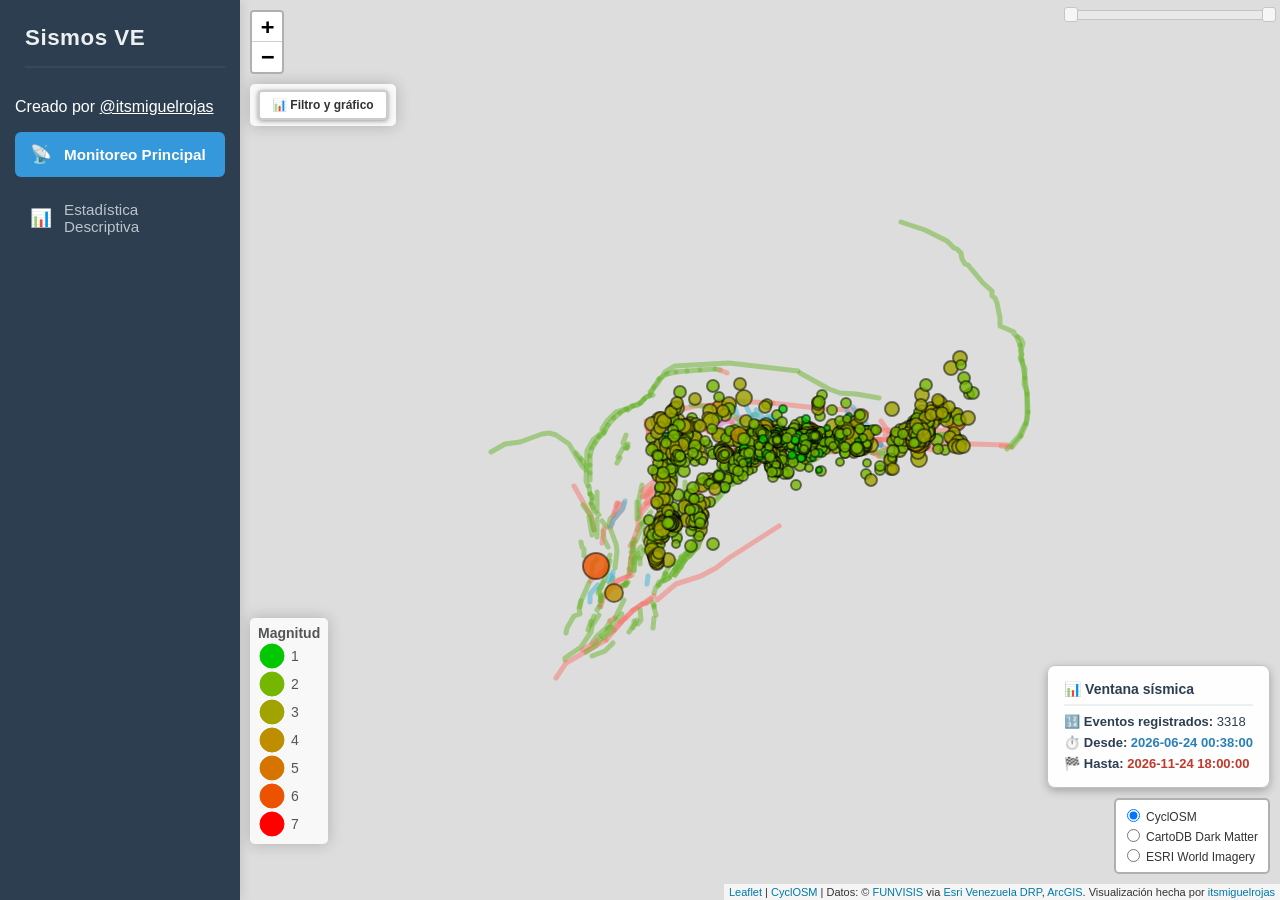
==== index.html @ 4135b4d7 "data: actualización automática de registros [skip ci]" ====
<!DOCTYPE html>
<html lang="en">
<head>
<meta charset="utf-8"/>
<style>body{background-color:white;}</style>
<script src="index_files/htmlwidgets-1.6.4/htmlwidgets.js"></script>
<script src="index_files/jquery-3.6.0/jquery-3.6.0.min.js"></script>
<link href="index_files/leaflet-1.3.1/leaflet.css" rel="stylesheet" />
<script src="index_files/leaflet-1.3.1/leaflet.js"></script>
<link href="index_files/leafletfix-1.0.0/leafletfix.css" rel="stylesheet" />
<script src="index_files/proj4-2.6.2/proj4.min.js"></script>
<script src="index_files/Proj4Leaflet-1.0.1/proj4leaflet.js"></script>
<link href="index_files/rstudio_leaflet-1.3.1/rstudio_leaflet.css" rel="stylesheet" />
<script src="index_files/leaflet-binding-2.2.3/leaflet.js"></script>
<script src="index_files/leaflet-providers-3.0.0/leaflet-providers.js"></script>
<script src="index_files/leaflet-providers-plugin-2.2.3/leaflet-providers-plugin.js"></script>
<link href="index_files/lfx-timeslider-1.0.0/jquery-ui.css" rel="stylesheet" />
<script src="index_files/lfx-timeslider-1.0.0/jquery-ui.min.js"></script>
<script src="index_files/lfx-timeslider-1.0.0/leaflet.SliderControl.min.js"></script>
<script src="index_files/lfx-timeslider-1.0.0/leaflet.SliderControl-bindings.js"></script>
  <title>Monitoreo Sísmico Venezuela - Mapa Interactivo</title>
  <meta name="viewport" content="width=device-width, initial-scale=0.9, maximum-scale=0.9, user-scalable=no, interactive-widget=resizes-content"/>
  <meta name="keywords" content="sismos, venezuela, funvisis, leaflet, rstats, mapa interactivo, sismicidad"/>
  <meta name="author" content="itsmiguelrojas"/>
  <meta property="og:type" content="website"/>
  <meta property="og:title" content="Monitoreo Sísmico Venezuela - Mapa Interactivo"/>
  <meta property="og:description" content="Visualización interactiva y filtrado temporal de eventos sísmicos."/>
  <meta property="og:url" content="https://itsmiguelrojas.github.io/seismic_monitor/"/>
  <meta property="og:image" content="https://raw.githubusercontent.com/itsmiguelrojas/seismic_monitor/main/main.png"/>
  <meta property="og:image:alt" content="Vista previa del mapa de monitoreo sísmico con controles y marcas circulares"/>
  <meta name="twitter:card" content="summary_large_image"/>
  <meta name="twitter:title" content="Monitoreo Sísmico Venezuela - Mapa Interactivo"/>
  <meta name="twitter:description" content="Visualización interactiva y filtrado temporal de eventos sísmicos."/>
  <meta name="twitter:image" content="https://raw.githubusercontent.com/itsmiguelrojas/seismic_monitor/main/main.png"/>
  <link rel="stylesheet" href="css/estadisticas_estilos.css"/>
  <link rel="stylesheet" href="css/estadisticas_estilos.css"/>
  <style>
        body {
          display: block !important;
          margin: 0;
          padding: 0 0 0 240px !important;
          background-color: #f8f9fa !important;
          height: 100% !important;
          width: 100% !important;
          overflow: hidden !important;
        }
        /* Apuntamos directamente al ID del contenedor del mapa */
        #mapa-dashboard {
          width: calc(100vw - 240px) !important;
          height: 100vh !important;
        }
        /* Ajuste responsivo directo para el mapa en dispositivos móviles */
        @media (max-width: 768px) {
          body {
            padding: 0 !important;
            overflow-y: auto !important;
          }
        
          #mapa-dashboard {
            position: relative !important;
            width: 100vw !important;
            height: calc(100vh - 120px) !important;
          }
        }
      </style>
</head>
<body>
<div id="htmlwidget_container">
  
<aside class="sidebar">
    <div class="sidebar-brand">
        <h2>Sismos VE</h2>
        <p class="made-by">Creado por <a href="https://github.com/itsmiguelrojas" target="_blank">@itsmiguelrojas</a></p>
    </div>
    <ul class="sidebar-links">
        <li>
            <a href="#" class="active">
                <span>📡</span> Monitoreo Principal
            </a>
        </li>
        <li>
            <a href="estadisticas/">
                <span>📊</span> Estadística Descriptiva
            </a>
        </li>
    </ul>
</aside>

  <div id="mapa-dashboard" style="width:100%;height:100%;" class="leaflet html-widget"></div>
</div>
<script type="application/json" data-for="mapa-dashboard">{"x":{"options":{"crs":{"crsClass":"L.CRS.EPSG3857","code":null,"proj4def":null,"projectedBounds":null,"options":{}}},"calls":[{"method":"addProviderTiles","args":["CyclOSM",null,"CyclOSM",{"errorTileUrl":"","noWrap":false,"detectRetina":false,"attribution":"<a href=\"https://github.com/cyclosm/cyclosm-cartocss-style/releases/\">CyclOSM<\/a> | Datos: &copy; <a href=\"http://www.funvisis.gob.ve/\">FUNVISIS<\/a> via <a href=\"https://drp-venezuela-disastersesriven.hub.arcgis.com/\">Esri Venezuela DRP<\/a>, <a href=\"https://hub.arcgis.com/datasets/37a384d4c1ef4f56a33a40f291a634e9_0/about\">ArcGIS<\/a>. Visualización hecha por <a href=\"https://github.com/itsmiguelrojas/\">itsmiguelrojas<\/a>"}]},{"method":"addProviderTiles","args":["CartoDB.DarkMatter",null,"CartoDB Dark Matter",{"errorTileUrl":"","noWrap":false,"detectRetina":false,"attribution":"<a href=\"https://carto.com/attribution/\">CARTO<\/a> | Datos: &copy; <a href=\"http://www.funvisis.gob.ve/\">FUNVISIS<\/a> via <a href=\"https://drp-venezuela-disastersesriven.hub.arcgis.com/\">Esri Venezuela DRP<\/a>, <a href=\"https://hub.arcgis.com/datasets/37a384d4c1ef4f56a33a40f291a634e9_0/about\">ArcGIS<\/a>. Visualización hecha por <a href=\"https://github.com/itsmiguelrojas/\">itsmiguelrojas<\/a>"}]},{"method":"addProviderTiles","args":["Esri.WorldImagery",null,"ESRI World Imagery",{"errorTileUrl":"","noWrap":false,"detectRetina":false,"attribution":"Tiles © Esri — Source: Esri, i-cubed, USDA, USGS, AEX, GeoEye, Getmapping, Aerogrid, IGN, IGP, UPR-EGP, and the GIS User Community | Datos: &copy; <a href=\"http://www.funvisis.gob.ve/\">FUNVISIS<\/a> via <a href=\"https://drp-venezuela-disastersesriven.hub.arcgis.com/\">Esri Venezuela DRP<\/a>, <a href=\"https://hub.arcgis.com/datasets/37a384d4c1ef4f56a33a40f291a634e9_0/about\">ArcGIS<\/a>. Visualización hecha por <a href=\"https://github.com/itsmiguelrojas/\">itsmiguelrojas<\/a>"}]},{"method":"addPolylines","args":[[[[{"lng":[-63.978022202063,-64.3581750189619,-64.98739347482891,-65.7083729552476,-66.1671780789052,-66.77017909918609,-67.4518324253261],"lat":[12.2649053886728,12.3304489776382,12.4222100030892,12.4746448742616,12.6319494877787,12.920341280126,13.3267115317119]}]],[[{"lng":[-67.55670216767081,-68.2645729302965,-68.8937913861635,-69.62787958437529,-70.5848159850696,-71.4762087967985,-72.1447534060448,-72.9312764754289,-73.3900815990865,-73.71787878228,-73.84888672184471,-74.05862620743351],"lat":[13.3922551206773,13.4840161461283,13.5888858893724,13.6544294783378,13.7461905028894,13.7068643486108,13.6806469130246,13.6282120418523,13.3529289681974,12.9024217073959,12.7630366657096,12.527079745434]}]],[[{"lng":[-73.9122473414416,-74.23030498468729,-74.38933380631001,-74.4246735438489],"lat":[12.3723256353198,12.3016461593429,12.0896077296131,12.0365981233048]}]],[[{"lng":[-74.5837023663711,-74.8487504024091,-75.0254490928014],"lat":[11.9482487767597,11.8952391695521,11.7362103488286]}]],[[{"lng":[-75.06078883123951,-75.5555451648774,-75.7675835937079,-75.9299255159498,-76.1287115432031,-76.1684687479344],"lat":[11.7715500872667,11.6478610031828,11.4534924431218,11.2569151499143,11.0283112188877,10.9189789038534]}]],[[{"lng":[-76.0392578309841,-76.3076189667419,-76.56604080244099,-76.7051910212486,-76.80458403532489,-76.8244626381402,-76.8244626381402,-76.8542805419135,-76.8443412400562,-76.76482682879509],"lat":[10.8792216991222,10.7003142737848,10.4518317408422,10.1934099051431,9.97474527597376,9.626869728055571,9.239236976305451,8.96093653779104,8.67269679831861,8.45403216914934]}]],[[{"lng":[-76.8774722453478,-77.0265617651133,-77.1458333811056,-77.2253477923667,-77.324740806443,-77.50364822998181,-77.6030412440581,-77.81176657226941,-78.2006127270956,-78.4846948341992,-78.7958323786613,-79.11381504902531,-79.4915084998174,-79.76980893833181,-80.137563088166,-80.4357421285963,-80.753799771842,-81.0420395113144],"lat":[9.14647016256799,9.33531688886336,9.534102916116749,9.63349592929376,9.842221258404379,10.1105823941622,10.2596719139277,10.4087614345926,10.6542649929351,10.7354313104067,10.7219035903784,10.5876688590307,10.4286400374078,10.3491256270461,10.3292470242308,10.279550516743,10.0410072847585,9.911796366908851]}]],[[{"lng":[-76.3782627801032,-76.5350368385792,-76.60629777482239,-76.64905433728779,-76.64905433728779],"lat":[5.26648884618334,5.09546259901975,4.88167979208879,4.65364479736957,4.45411417642816]}]],[[{"lng":[-74.43346859869681,-74.37865249361769,-74.3092187621361,-74.2580570638823,-74.1995865519777,-74.1593880759989,-74.1155351922952,-74.0351382394381,-74.0022485762108,-73.9839765411844],"lat":[6.81517238130039,6.8919149273321,6.95769425288751,7.0088559511413,7.05270883394559,7.11848816040032,7.17330426368085,7.23908359013564,7.30120850796629,7.33775257801909]}]],[[{"lng":[-74.6244113631938,-74.5832992848341,-74.5312239850988,-74.4764078809189,-74.4352958016599],"lat":[6.54200546008394,6.60778478474009,6.66808249960769,6.72838021537467,6.79141873558621]}]],[[{"lng":[-76.28808013678881,-76.33193302139181,-76.3620818783759,-76.39497154070401],"lat":[3.1531520609189,3.10655837187142,3.06818709885556,3.01885260536352]}]],[[{"lng":[-76.20859678541331,-76.23326403170969,-76.24148644774139,-76.23326403170969,-76.22778242192121],"lat":[3.58071767657958,3.52864237774361,3.47930788425151,3.43545499964858,3.41901016938385]}]],[[{"lng":[-76.20859678541331,-76.2058559800694,-76.21956000588951,-76.21681920144491,-76.23326403170969],"lat":[3.39434292128885,3.34774923314063,3.2984147378499,3.26278427017797,3.23811702298229]}]],[[{"lng":[-76.2250416165773,-76.2469680584291,-76.266153694937],"lat":[3.21344977578656,3.17781930811464,3.15041125557502]}]],[[{"lng":[-74.14933153672099,-74.1024819222029,-74.02141975971411,-73.98289211617821,-73.8040233158233,-73.4775629586636,-73.16572023060409,-73.0902694698601,-72.9450828252122,-72.8269651320352,-72.7667705379299,-72.65206008640379,-72.5714220450913,-72.4828337747588,-72.2965712575574,-72.11598747704041,-71.9651497858339,-71.6255901726483,-71.4982553179286,-71.3396452359389,-71.02689296144101,-70.8973241610811,-70.8414755407636,-70.57787005236101],"lat":[11.2638681863677,11.2718819363023,11.2848272238973,11.2882176572191,11.2715976138389,11.2277447301352,11.2374898162021,11.2425433738777,11.2362986776419,11.2272127011053,11.2169909779513,11.1942760366098,11.1840543125566,11.1874615551067,11.1670181078994,11.1340814434039,11.089051958681,10.9550152688396,10.9103363731252,10.8969327037813,10.8723593107337,10.8768272011145,10.8455519729453,10.8165106904161]}]],[[{"lng":[-71.6680351254207,-71.43347091774859,-71.2502874427113,-70.8615810443297,-70.5823379418425,-70.37011318427599,-70.1243792529002],"lat":[10.9572492135804,10.7807675727653,10.73162078667,10.7427905112731,10.8120428009346,10.8589556422891,10.8634235317706]}]],[[{"lng":[-75.9928777426137,-75.9149170612733,-75.8798956612557,-75.83261677064741,-75.7894490894039,-75.7421701978963,-75.68050208080631,-75.6352787939811,-75.5756662806743,-75.5324985976321,-75.4605524607275,-75.42355158993389,-75.38537418197291,-75.3567687621686,-75.33029801184379,-75.30265728490581,-75.27862398960541,-75.2591032773943,-75.2159355943522,-75.16865670374391,-75.13165583384961],"lat":[1.71437594379483,1.78746408300105,1.81654707159015,1.85971475373293,1.92138287172219,1.98716219727766,2.06938635399706,2.11666524370605,2.16805534188057,2.24822389481693,2.34689288359976,2.4085610006897,2.46032781317808,2.49770971503136,2.5203780364173,2.53939017571611,2.55552612123358,2.57300931502789,2.60795458203836,2.64906666039809,2.69428994632403]}]],[[{"lng":[-75.139878248982,-75.1131553980032,-75.092599359273,-75.05148728091319,-75.01654201390279,-74.9877635591409,-74.9693915986433,-74.9393283921915,-74.9115777393212,-74.8734205912872,-74.84220110579631,-74.81098162210409,-74.7820746919934,-74.7381361577574],"lat":[2.65934468021288,2.69223434164161,2.72101279730282,2.7477356482816,2.77445849926039,2.80529255780533,2.82931742915611,2.87325596339207,2.91025683328627,2.94725770407985,2.97732091143098,3.0062278406424,3.02357200014774,3.04901009763796]}]],[[{"lng":[-74.8075127903829,-74.7566365927045,-74.7046041186851,-74.6780097430552,-74.6294460998576,-74.60400800236739],"lat":[3.01894689118615,3.05594776108035,3.08947980015273,3.11029278958063,3.13226205714824,3.14035599693176]}]],[[{"lng":[-74.5784735470165,-74.542918023448,-74.51776899414379,-74.49695600381651,-74.4622676884031,-74.4345170346334,-74.3963598865994,-74.3790157288927],"lat":[3.15403861079329,3.18265647181875,3.20520387665761,3.21994641169761,3.24336102469158,3.26157239055345,3.28065096457038,3.28932304432311]}]],[[{"lng":[-74.3764141053267,-74.3139751361436,-74.284490066963,-74.2445985044174,-74.2099101881047,-74.18736278236641],"lat":[3.28065096457038,3.30146395489766,3.31707369719339,3.33701947936555,3.34829318178498,3.35523084522737]}]],[[{"lng":[-74.241996879952,-74.2194494742138,-74.18649557421131,-74.1422679708901,-74.0806962098621,-74.0468751017045,-74.00438191379421],"lat":[3.34655876637402,3.365637340391,3.38124708178742,3.39945844764929,3.43414676396202,3.46710066396452,3.49918735671122]}]],[[{"lng":[-73.88470722256019,-73.88210559989351,-73.88210559989351,-73.872566312885,-73.872566312885],"lat":[3.17485160112057,3.20173504583573,3.21647757997636,3.2407594011255,3.25376751985522]}]],[[{"lng":[-73.88644163887049,-73.90031696575529,-73.9089890446087,-73.9141922917408,-73.9228643705942,-73.93934132104511,-73.95668547875179,-73.9688263902257],"lat":[3.25983797514249,3.2754477183376,3.29626070686618,3.30579999387464,3.33181623133407,3.35349642891708,3.36737175490259,3.38991916064077]}]],[[{"lng":[-73.7948066713907,-73.8009734818407,-73.8225573242611,-73.83951605592119,-73.8441411648828,-73.83797435263421,-73.83951605592119,-73.8456828681698,-73.8503079762321,-73.8626415998299,-73.8780586291024],"lat":[2.81120241935622,2.84974499343673,2.87595394302008,2.90832970485206,2.94687227803325,2.97924803986518,3.02241572200802,3.07020851401177,3.11491789944154,3.14112684902489,3.1550021750104]}]],[[{"lng":[-73.85801649086829,-73.8672667087915,-73.8672667087915,-73.8857671437386,-73.8965590649489,-73.8888505503126,-73.90580928197269,-73.915059499896,-73.91968460885759,-73.9119760942214,-73.90272587629811,-73.89810076823581],"lat":[2.67707426396618,2.64624020542118,2.62003125493851,2.59228060206817,2.55836313694925,2.52444567183034,2.48898650522307,2.44427711889398,2.37952559612938,2.31631577485319,2.26389787478712,2.23768892520377]}]],[[{"lng":[-72.93888514103639,-72.92087850673769,-72.9046725364084,-72.89446877631291,-72.8824643531473,-72.8740612570214,-72.86745882396551,-72.8554544007999,-72.84645108365051,-72.8338464403609,-72.82364268026539,-72.81043781505311,-72.80083427688029,-72.78943007473811,-72.7780258725959,-72.76362056533679,-72.7528165851173,-72.74741459410821,-72.73961171900559,-72.7228055267536,-72.71020088256471,-72.6999971233685,-72.6849915941867,-72.6747878349905,-72.67118650795091],"lat":[4.58230881270157,4.59131213075028,4.60331655391587,4.61352031311202,4.62432429423086,4.63452805342695,4.64173070660689,4.65013380273285,4.65853689975819,4.67234198599391,4.69695105334847,4.71855901468683,4.74196763999464,4.75397206316023,4.76537626440313,4.78098201370904,4.79838842788371,4.81219351411943,4.83200081238761,4.85240833077989,4.86801408098512,4.88001850415071,4.8920229273163,4.90282690843515,4.91363088865461]}]],[[{"lng":[-72.6002937208785,-72.594291508846,-72.5816868646571,-72.572683548407,-72.5678817793206,-72.5552771351316,-72.53967138492639,-72.5258662977914,-72.5192638656349,-72.5072594433686,-72.49585524122639],"lat":[5.10803584967476,5.12424182090336,5.14044779303129,5.15965486937677,5.17646106162874,5.18546437877808,5.19086636888784,5.19566813797422,5.2100734461327,5.2262794173613,5.23468251258794]}]],[[{"lng":[-72.49502993698199,-72.4889526972092,-72.4872645752999,-72.4879398240636,-72.4889526972092,-72.4815249608083,-72.4747724731711,-72.471733852835,-72.4697081074432,-72.4663318627253,-72.4629556189067,-72.4548526328427,-72.4490286115811,-72.4462432106556,-72.4421917180733,-72.4388998810247,-72.4348483884423,-72.4325694227406,-72.4290243671808,-72.4242132190648,-72.421174599628,-72.41914885333691,-72.4161102339002,-72.41357805058649,-72.4115523042954,-72.4097797756161,-72.4077540302243,-72.4077540302243,-72.4077540302243,-72.4062347200563,-72.40218322657461,-72.3968656432348,-72.3915480589957,-72.38648369326781,-72.3806596720062,-72.3766081794239,-72.3712905951848,-72.3697712850167,-72.36926484889359,-72.3671441449862,-72.3645803100333,-72.3608769917797,-72.358170722201,-72.355606887248,-72.3537552281213,-72.3519035689945,-72.350194346292,-72.34734564028901,-72.3457788513129,-72.3460637223629,-72.3449242399616,-72.3410784870825,-72.33822978107951,-72.3332445457991,-72.3286866161943,-72.3281168749937,-72.326265215867],"lat":[5.23603301101468,5.24582411808865,5.25493997729814,5.26236771369906,5.26776970380882,5.27047069886373,5.27621031425463,5.27992418155577,5.28701429537347,5.29207866110136,5.29486406202687,5.29613015368369,5.30043486477723,5.30625888513947,5.30625888513947,5.30701853977382,5.30904428696431,5.3125893434235,5.3141086526922,5.31461508881534,5.31765370915139,5.32145198322252,5.32600991282726,5.33006140540959,5.33715151832797,5.34246910166775,5.34905277756366,5.35487679882527,5.35918150991881,5.36120725620998,5.36019438306437,5.35766219975079,5.3581686367732,5.35943472843002,5.36247334786674,5.36373943862424,5.36652484044907,5.3695634598858,5.37234886081131,5.37469113069119,5.37839444804541,5.38167045972398,5.38523134155321,5.38921952995742,5.39448963628774,5.39876269484256,5.40317818892231,5.40730881285145,5.41357596515871,5.41713684788726,5.41941581179032,5.41742171803793,5.41414570725863,5.41172430693126,5.41742171803793,5.42098260076648,5.42311913004386]}]],[[{"lng":[-72.3250993572495,-72.3207313410785,-72.3142742753375,-72.3112356550014,-72.30477858926039,-72.29965091755579,-72.2949030754166,-72.2903451458118,-72.2850275606734,-72.2810393731685,-72.2772410990974,-72.2753419620619,-72.2719235148583,-72.2673655852535,-72.2635673111824,-72.2603387774126,-72.2574900723089,-72.2571102436428,-72.2559707621409,-72.2548312788404,-72.2516027459699,-72.2512229191024,-72.2510330047693,-72.2462851617308,-72.2421070598929,-72.2377390437218,-72.23451051085139,-72.2314718914146,-72.2290030131785,-72.2278635307773,-72.22406525580691,-72.2234955146063,-72.2219762053376,-72.2172283622991],"lat":[5.42413200318947,5.42641096799184,5.42394208885634,5.42413200318947,5.4220429518208,5.42147321062021,5.41938416015091,5.41843459118348,5.41919424581783,5.4220429518208,5.42470174439006,5.42868993279421,5.43058906982975,5.43267812119836,5.4359066540689,5.43913518693938,5.44388302997788,5.45015018318446,5.45603750862415,5.46173491973082,5.46705250486923,5.46971129743849,5.47331965807581,5.47521879511135,5.47654819094629,5.47958681038307,5.48395482565473,5.4900320654275,5.49477990756674,5.49781852790278,5.50123697510634,5.50712429964676,5.51092257461715,5.51377128062018]}]],[[{"lng":[-72.67490913105151,-72.6728480845714,-72.6640886365813,-72.646569740601,-72.6352339858597,-72.61565404429869,-72.60792511864931,-72.6084403807189,-72.6058640721691,-72.60071145596891,-72.5986504103881],"lat":[4.911588262988,4.92704611158882,4.93992765163983,4.9517786702495,4.97445018243002,5.00845745025117,5.02597634533214,5.06101413639334,5.0821398632641,5.10171980482517,5.10893346840487]}]],[[{"lng":[-72.2177009812153,-72.21623369323029,-72.2110166693838,-72.2048214529477,-72.1996044291011,-72.19732198122441,-72.19243102097479,-72.187703093423,-72.18036665259891,-72.1762908531403,-72.17384537256579,-72.1681392533238,-72.1634113248727,-72.15525972415691,-72.14612993175091,-72.14172806779609,-72.1386304600277,-72.1350437559645,-72.12672912434959,-72.1200448116187,-72.1145017241752,-72.1127083716939,-72.1091216676308,-72.1039046437842,-72.1011330996128,-72.09738336375121,-72.0941227241843,-72.08972086022951,-72.0859711243679,-72.079286811637,-72.0711352118205,-72.06461393178751,-72.0592338761425,-72.0556471720793,-72.0509192436281,-72.0476586040613,-72.0440718999981,-72.040159132338,-72.0342899803982,-72.0305402436373,-72.0251601879922,-72.0215734839291,-72.0145631076013,-72.0086939556615,-72.00086842034131,-71.99336894771869,-71.9896192118571,-71.9834239963203,-71.977717876179,-71.9667947321911,-71.9561976518002,-71.9522848841401,-71.9479645356348,-71.9445408642694,-71.940505822086,-71.93708214982129,-71.9354020138918,-71.93134432857779,-71.9275764776723,-71.92322895795,-71.9180119341034,-71.9104762331916,-71.9032303657887,-71.8994625148831,-71.89772350663451,-71.89489761912979,-71.8920717307258,-71.88837633909669,-71.88468094656839,-71.88272456318801,-71.8813840778129,-71.8828513657979,-71.88415562198431,-71.8839925901859,-71.8831774302942,-71.8787755663393,-71.8745367341829,-71.870134870228,-71.86768938965351,-71.8673633260566,-71.85871659189721,-71.8550212002681,-71.85219531186409,-71.8502389275844,-71.84676091198649,-71.8432828963885,-71.84263076829529],"lat":[5.51397339065949,5.51804919101738,5.52310318306547,5.52636382263233,5.52929839860224,5.53435239065038,5.53793909471352,5.54201489507142,5.54772101521274,5.5521228791676,5.55685080671941,5.56043751078255,5.5648393747374,5.57103459117349,5.5759255514231,5.58244683055682,5.58750082260491,5.59027236677633,5.59500029522746,5.60103247896581,5.60690163090561,5.6129338146439,5.61733567859875,5.6219005752514,5.62597637470998,5.63103036675807,5.63706255139567,5.64570324660758,5.65271362293538,5.66037612735641,5.66738650278495,5.66950591886314,5.67276655932932,5.67863571126912,5.68434183141045,5.68792853457427,5.69624316708854,5.70227535082682,5.70749237557271,5.71173120772909,5.71499184819527,5.72102403193355,5.72754531196659,5.73162111232455,5.73863148775303,5.74401154429739,5.7498806962372,5.75591287997548,5.76341235169872,5.77237911230623,5.77841129604451,5.78297619179784,5.78900837643545,5.79610026821285,5.80490399612256,5.81272953234208,5.82003880015054,5.82670499693813,5.83511020287364,5.84438491203412,5.851920612946,5.86032581888151,5.87162937069894,5.87815065073198,5.88271554738463,5.88858469932444,5.89271484301565,5.89771449083116,5.90097513129734,5.90749641133038,5.91693415228934,5.92003176005773,5.92329239962459,5.93062884044866,5.93698708868322,5.9441604968095,5.95182300123059,5.95981156924859,5.96812620086354,5.97350625740791,5.99285272057665,6.00176513695158,6.00872116904674,6.01654670526631,6.02328536133041,6.03676267255935,6.04067544111876]}]],[[{"lng":[-73.7091386319423,-73.7042114434033,-73.6978350801248,-73.6917485521539,-73.68798070124831,-73.6839230159344,-73.68015516502879,-73.67232962880929,-73.666532936146,-73.6613159122995,-73.65696839167791,-73.65059202929871,-73.6453750045528,-73.6429114098336],"lat":[4.18137075315781,4.18629794259601,4.18919628937732,4.19412347881553,4.19818116412949,4.20078967560312,4.20484736091703,4.21093388888789,4.21528140861017,4.22165777188872,4.22716463104291,4.23209181958185,4.23556983607909,4.23788851314441]}]],[[{"lng":[-73.42685317603321,-73.4158484221669,-73.4052104936693,-73.3986076424287,-73.3887033637692,-73.37769860990289,-73.36852798198071,-73.35532227770091,-73.34468434920331,-73.32450896831421,-73.31130326403439,-73.303233111319,-73.2999316847994,-73.29773073438579,-73.291861532084,-73.280856779117,-73.27205297566429,-73.26618377426171,-73.2603145719599,-73.2485761682555,-73.2372045899198,-73.2328026881935,-73.231335387618,-73.2217979352265,-73.2122604819356,-73.2096927061534,-73.1972206517117,-73.1919628247246],"lat":[4.3079380077329,4.3119730840906,4.3189427615992,4.3281133904207,4.33398259092388,4.34205274363927,4.35085654709201,4.35562527328779,4.35709257386327,4.36112765022091,4.36736367699217,4.37213240408721,4.38240350721611,4.38863953398737,4.39304143481439,4.39304143481439,4.39010683366348,4.3945087362892,4.39964428785368,4.40367936421131,4.40954856561387,4.41761871832921,4.42312109526239,4.42642252088268,4.42972394740229,4.43779410011769,4.44329647705081,4.44965477924472]}]],[[{"lng":[-73.1580247093728,-73.15435645658521,-73.1488540805514,-73.1389498018918,-73.1286786987629,-73.118407595634,-73.1117130369271,-73.1038721510789,-73.0954122456786,-73.0923171587099,-73.0892220717412,-73.0838572551082,-73.0826192196013,-73.0797304721835,-73.0786987771268,-73.0774607416199,-73.07415931599959,-73.07044521217681,-73.0708578903793,-73.0687944993666,-73.06425503823939,-73.058064864302,-73.0529063863206,-73.04816058564241,-73.0469225510349,-73.04527183822471,-73.0401133602434,-73.0376372901288,-73.0376372901288,-73.03412952495761,-73.0277330123686,-73.02223063543541,-73.0185623844465,-73.0148941325581,-73.0075576296808,-73.00719080521149,-73.0123263567759,-73.0079244559489,-73.00902493115559,-73.00682397984269,-72.99875382802669,-72.9899500245739,-72.9829803479647,-72.976102377023,-72.9689492872798,-72.9637220291483,-72.9615210778354],"lat":[4.52698694778945,4.53579075124225,4.54349407768956,4.55156423130427,4.55890073328226,4.56843818567376,4.57467421334434,4.58148340503516,4.58973696998521,4.59592714392261,4.60149830010653,4.60975186505658,4.61532302213982,4.61986248326701,4.62398926529238,4.63017943922978,4.63719496957225,4.64359148306056,4.64771826508593,4.65617816868757,4.66319369992937,4.66938387386671,4.67536770825319,4.68011350803204,4.68382761275416,4.68774805612793,4.68981144714064,4.69414456871692,4.69950938714857,4.70404884737644,4.70187082337986,4.70810685015107,4.71507652676036,4.72241302963766,4.73195048292848,4.74222158605738,4.74772396299056,4.75506046496855,4.76166331710846,4.77193442113668,4.78440647467909,4.79467757780805,4.80494868093695,4.81329395335331,4.82237287470844,4.83310250887371,4.83943024311128]}]],[[{"lng":[-72.8945067043209,-72.87647325673539,-72.8733609990109,-72.865057939872,-72.85425395875311,-72.84570080804581,-72.8362473253537,-72.82364268026539,-72.8195911876831,-72.8146393631161,-72.8146393631161,-72.8132888655886],"lat":[4.73294059063579,4.7842665581552,4.79493715632475,4.81509458314855,4.83130055437715,4.84705635916367,4.864162662377,4.88937194985567,4.90827891703844,4.94114102503835,4.95734699626689,4.96319915191935]}]],[[{"lng":[-72.9620626360817,-72.9583943850927,-72.9543593078358,-72.9473896312265,-72.9374853525669,-72.92978202522031,-72.9257469488626,-72.9228123477116,-72.91767679614721,-72.91657632094039,-72.9125412445827,-72.9070388676496,-72.9024535536885,-72.9008028408784,-72.89640094005129,-72.88952296910971,-72.88209475966541,-72.87906845284679],"lat":[4.84495601770612,4.85265934505276,4.86293044818171,4.86916647495292,4.87723662766825,4.88053805418792,4.88677408095913,4.89301010773033,4.89777883482543,4.90291438638985,4.91025088926716,4.91758739124515,4.92308976817833,4.92776678780706,4.93299404593853,4.93932177927672,4.94537439381327,4.9481255818302]}]],[[{"lng":[-72.8655876297653,-72.8634554586025,-72.8613920666905,-72.85912233702619,-72.8572652846651,-72.8539638590448,-72.8477736851074,-72.8467419891514,-72.8428215457777,-72.8362186936378,-72.8366313718403,-72.8337426244225,-72.82817146823859,-72.8256953981241,-72.8223939716045,-72.8195052241867,-72.816410137218,-72.8137277293512,-72.80877558912211,-72.80671219810939,-72.80279175473569,-72.7984586331593,-72.7937128333805,-72.7895860495565,-72.7858719457337,-72.78091980730321,-72.77390427696081,-72.7741106156124,-72.7730789196564,-72.7712218681946,-72.7673014248209,-72.76544437156051,-72.761523929086,-72.7582225025664,-72.7580161639148,-72.75368304233849,-72.75182598997741],"lat":[4.98499150665276,4.99042510433515,4.99393286860703,4.99826599108269,5.00156741670298,5.0048688432226,5.00755125108941,5.0116780340141,5.01436044278023,5.018280886154,5.0215823117743,5.02509007694556,5.02818516391426,5.03189926863638,5.03643872886431,5.04200988594755,5.0471683639289,5.05129514685359,5.0570726416891,5.06223112056983,5.06656424214611,5.07131004192496,5.07626218125472,5.08080164238191,5.08534110260985,5.0898805637371,5.09627707722541,5.0995785028457,5.10659403318812,5.11133983296696,5.11670465139861,5.12021241567049,5.12392652039267,5.12722794601297,5.1299103547791,5.13527517231142,5.13981463343862]}]],[[{"lng":[-72.7515279438595,-72.74969381881461,-72.7423573159373,-72.7364881154342,-72.7295184370262,-72.7188805094279,-72.708609406299,-72.70237337862849,-72.6983383022708,-72.69393640144381,-72.6869667239351,-72.67852974585109,-72.66935911792891,-72.6609221398448,-72.6517515119227,-72.6447818353134,-72.6408843183565,-72.6363448572293,-72.62994834374101,-72.6239645102539,-72.6192187095758,-72.6153135510795,-72.6116452991911,-72.60614292315729,-72.6006405462242,-72.58890214162049,-72.5841334154247,-72.5738623122958,-72.5690935861001,-72.5621239076921,-72.55625470628959,-72.5481845535742,-72.5415817023336,-72.53534567466311,-72.53277789888089,-72.5294764732606,-72.52397409632739,-72.5170044188188,-72.50966791594151,-72.5026982393322,-72.4942612612481,-72.48765840910821,-72.4821560330744,-72.4733522296216,-72.46418160169949,-72.4601465253418,-72.45501097377741,-72.4476744709001,-72.44327257007301,-72.435936068095,-72.4322678162067,-72.4216298877091,-72.409524658636,-72.4018213321887,-72.39411800394269,-72.38494737602051,-72.3776108740425],"lat":[5.14226777623691,5.14850380300817,5.15914173060645,5.17124695967948,5.17895028792549,5.18665361527218,5.1921559922053,5.20132662012747,5.20866312210546,5.21379867366988,5.22040152580979,5.22296930159206,5.22663755258105,5.2273712033184,5.23470770619571,5.24241103264308,5.24779877659233,5.25336993367557,5.26141715997403,5.26802001211394,5.27379750694945,5.27909354523098,5.28606322184027,5.29450019992436,5.30330400337709,5.31137415609248,5.31504240708148,5.32237890905947,5.33008223730548,5.33961968969697,5.34658936720558,5.35282539397679,5.3557599951277,5.36236284726766,5.36786522420078,5.37483490081007,5.37886997716777,5.38620648004508,5.39794488285008,5.41005011192317,5.41885391537596,5.42949184387356,5.43976294700246,5.45113452623747,5.46397340514858,5.47277720770199,5.48268148636157,5.49845496642359,5.50542464303288,5.51386162111697,5.52046447325688,5.52633367465938,5.52926827581035,5.53000192564838,5.53220287696126,5.53733842762637,5.54247398009016]}]],[[{"lng":[-71.8360955460726,-71.83080884185451,-71.8236562422417,-71.8183695371244,-71.8155706940323,-71.8155706940323,-71.8171256065614,-71.8152597111667,-71.8112169366123,-71.8112169366123,-71.8093510412176,-71.8102839889149,-71.8087290763857,-71.8040643369995,-71.801265493008,-71.8000215633444,-71.79815566705039,-71.7938019096304,-71.7910030674376,-71.7863383280514,-71.78416144889169,-71.78540538035401,-71.78696029288319,-71.7847834137235],"lat":[6.05315699689794,6.06030959741003,6.06870612668644,6.07803560635818,6.08394427630736,6.09171884075192,6.10229225008732,6.11286565942271,6.1231280849932,6.13214658090004,6.14023212910951,6.14614079905868,6.14893964305014,6.15204946900786,6.15795813805767,6.16790958166189,6.17723906133364,6.1893673831982,6.19776391337393,6.20367258332311,6.21113616580146,6.22046564367457,6.23135003587549,6.2406795137486]}]],[[{"lng":[-71.76177070055731,-71.7564839963393,-71.7571059620705,-71.7592828403308,-71.7564839963393,-71.7508863092557,-71.7508863092557,-71.75275220465051,-71.7536851532472,-71.74995336065901,-71.74591058700391,-71.74248977908,-71.7400019179541,-71.7406238827859,-71.7390689702567,-71.7384470054249,-71.7406238827859,-71.7387579873912,-71.7403128999204,-71.7400019179541,-71.7319163697446,-71.7294285086188,-71.7266296646273,-71.7182331353509,-71.712635447368,-71.710147586242],"lat":[6.25094194111773,6.26027141899084,6.26866795006589,6.27613153344356,6.2820402015941,6.29136968126585,6.30038817717269,6.30629684712187,6.31065060274318,6.31873615095265,6.33179742141391,6.34392574327848,6.35512111744566,6.36693845734396,6.37844481437673,6.38621937882135,6.39243903073674,6.39896966641703,6.40487833636615,6.41171995401271,6.42633613700315,6.43753151117033,6.44717197190903,6.45556850298408,6.46272110259684,6.46925173827714]}]],[[{"lng":[-72.4524938352223,-72.4368765260308,-72.42293250083419,-72.40731519344141,-72.38890908028981,-72.377196098621,-72.3677141622787,-72.35878998457009,-72.3440093191747,-72.3343879411505,-72.32643984712119,-72.3205833558372,-72.31681846999631,-72.30761541342051,-72.3025955641339,-72.2896276199187,-72.2816795258894,-72.28209784733779,-72.2749863944065,-72.26954822367161,-72.2662016583798,-72.2574169223531,-72.2498871488728,-72.2423573753925,-72.2381741681033,-72.23399095991481,-72.22687950698359,-72.2180947709569,-72.2126566011212,-72.210564998376,-72.2055451490893,-72.19885201670721,-72.18797567703579,-72.1812825446537,-72.1699878844333,-72.1578565822155,-72.14949016673781,-72.14949016673781,-72.1486535256396,-72.1419603941569,-72.129829091939],"lat":[5.47289676267553,5.48014765638931,5.4873985492037,5.49576496378211,5.50747794455157,5.51919092622029,5.52923062389425,5.53648151760802,5.54624233461612,5.55293546699824,5.56464844776769,5.57845303308108,5.58472784491414,5.60020571332308,5.61693854337915,5.62865152414855,5.64203778801357,5.65626069387599,5.66588207100085,5.67675841067216,5.68554314669893,5.6939095621766,5.70436758129887,5.71315231732564,5.72319201499954,5.73406835377153,5.74327141124667,5.75833095820718,5.77046226042501,5.78217524119447,5.79388822196393,5.8035095999881,5.81020273237027,5.81354929766201,5.81731418530148,5.82526227933079,5.83655693955114,5.85203480796008,5.86040122343775,5.87002259966329,5.8813172598837]}]],[[{"lng":[-72.12957345065421,-72.12674978627361,-72.1289459702803,-72.1258085648134,-72.118906271707,-72.11043527676659,-72.1054154283793,-72.1022780220131,-72.1076116123859,-72.112317719687,-72.1138864233197,-72.1132589420465,-72.114200164406,-72.10572916766689,-72.0938070270726,-72.0884734366997,-72.0891009179729,-72.0900421403325,-72.0903558814188,-72.0865909937793,-72.08753221523951,-72.08627725269299,-72.08627725269299,-72.0793749613853,-72.0783988786053,-72.0800721617009,-72.0811876843641,-72.0817454447964,-72.077841118173,-72.077841118173,-72.0780502779979,-72.0783640190842,-72.0767953163507,-72.0724029483374,-72.07020676433071,-72.0682458861387,-72.0656575257742,-72.0665987481337,-72.0647163043139,-72.06589283068961,-72.0675399686946,-72.06589283068961,-72.0621279448487,-72.0601670657574],"lat":[5.88145670066626,5.88930021523282,5.89714372890001,5.90467350327958,5.91251701694682,5.91816434660734,5.92757656390734,5.93761626158124,5.94828344142775,5.95769565782837,5.96742161621466,5.97589261115513,5.98028497916852,5.98593230882904,5.9947170448558,6.00475674342903,6.02044377166277,6.03048347023599,6.03958194644974,6.04930790393666,6.0602888239701,6.07064226183098,6.07785829512426,6.08413310695738,6.09577636778522,6.12199113508285,6.13983948690287,6.15266799123486,6.16995858172322,6.18557589001534,6.19296622271304,6.20237844001304,6.21053569476658,6.21900668970699,6.22685020427355,6.23045822136987,6.2339878022953,6.23892921631034,6.2441059361401,6.24928265507054,6.25445937400093,6.26034201037555,6.26669525568155,6.27171510586749]}]],[[{"lng":[-72.05732016019719,-72.0482912330539,-72.0377574838208,-72.0336192246475,-72.0332430202491,-72.0279761460822,-72.01668998625379,-72.0091658803011,-71.997503515175,-71.9880983818348,-71.9817028908757,-71.9749311964175,-71.9692881160537,-71.96214021539861,-71.95198267056379,-71.9470920016945,-71.9478444131891,-71.9474682069921,-71.9418251266283,-71.93881548514651,-71.93693445775899,-71.9376868692536,-71.9358058418661,-71.9312913782944,-71.92414347674,-71.9282817359133,-71.9290341474079,-71.9275293253181,-71.92414347674,-71.92414347674,-71.9264007094251,-71.9275293253181,-71.9248958882346,-71.9230148608471,-71.9226386564488,-71.91925280787071,-71.9230148608471,-71.9290341474079,-71.9354296365684,-71.94069651073529,-71.9425775381229,-71.9437061540157,-71.9429537434205,-71.94220133282521,-71.9358058418661,-71.9346772259732,-71.92376727234171,-71.91624316638899,-71.9113524966204,-71.9087190586376,-71.9087190586376,-71.9102238807275,-71.9113524966204,-71.9136097284062,-71.91511454959679],"lat":[6.29596670529924,6.30198599006144,6.30988630221111,6.32117246114024,6.32944897768823,6.33923031722543,6.34863544966629,6.35390232383321,6.35916919800013,6.36293125187581,6.36744571544745,6.37722705408532,6.39001803510428,6.40055178433744,6.40581865760504,6.41221414766483,6.42049066511214,6.42801477196423,6.43553887791694,6.44231057417369,6.45171570661461,6.45961601876428,6.46525909822884,6.47278320508087,6.479931105736,6.49084106026675,6.49761275562423,6.50588927307155,6.51153235343543,6.51905645938814,6.52658056624017,6.53297605630001,6.53824292956762,6.5442622161284,6.55366734767,6.56232007131428,6.56984417726704,6.578496900012,6.58451618477415,6.59128788013163,6.60144542406709,6.61273158389554,6.61875086865768,6.62364153842628,6.62777979580096,6.63267046556956,6.6371849291412,6.643956625398,6.65148073135072,6.65862863290511,6.66652894415552,6.67104340772715,6.67518166690047,6.67931992517447,6.6819533622579]}]],[[{"lng":[-72.73693107021271,-72.7316641960458,-72.7267735271765,-72.7241400891937,-72.7230114733008,-72.7222590627055,-72.7203780362174,-72.7162397779434,-72.7121015187701,-72.7090918772882,-72.7075870551984,-72.70683464460311,-72.70984428698419,-72.71022049228181,-72.71022049228181,-72.70984428698419,-72.7090918772882,-72.7083394657937,-72.70946808168659,-72.7075870551984,-72.7087156710913,-72.70796326139541,-72.70946808168659,-72.7083394657937,-72.70683464460311,-72.7045774128173,-72.70269638632909,-72.6955484847747,-72.69178643179831,-72.6940436635842,-72.6932912529889,-72.69441986888179,-72.6940436635842,-72.69178643179831,-72.69178643179831,-72.6940436635842,-72.6974295121622,-72.69479607417949,-72.6899054053102,-72.6887767894173,-72.6955484847747,-72.6970533059653,-72.7015677704362,-72.7053298234126,-72.7057060287102,-72.7042012066203,-72.7049536181149,-72.70344879692441,-72.7015677704362,-72.69818192185819,-72.6970533059653,-72.6929150476913,-72.68651955673209,-72.6853909408392,-72.6868957629291,-72.68651955673209,-72.6838861196487,-72.67598580839829,-72.67485719160609,-72.67636201369599],"lat":[6.56287789559843,6.56814476976535,6.57303543863463,6.57717369780795,6.58356918786779,6.59034088412454,6.59598396358911,6.60125083775603,6.60877494460806,6.61479423026958,6.62269454241925,6.62946623687736,6.63811895962232,6.64714788676559,6.65768163599876,6.66482953665383,6.66972020642243,6.67686810797687,6.68213498214374,6.69041149869179,6.69944042673433,6.70583591679417,6.71072658566345,6.71712207662256,6.72765582585572,6.73781336889192,6.74684229693452,6.75737604616762,6.76565256271567,6.77242425897242,6.78182939231266,6.79010590886065,6.79763001481336,6.80778755874888,6.81869751327969,6.82584541393476,6.83374572608443,6.84352706382299,6.8510511697757,6.86196112520582,6.86910902586089,6.87813795300417,6.88453344396333,6.89055272872548,6.90221509385157,6.90785817421539,6.91538228016816,6.92102535963267,6.92553982410362,6.93532116184218,6.94585491107534,6.95676486470677,6.96692240864229,6.98121821085181,6.99024713799508,7.00078088722819,7.00680017288971,7.01056222586607,7.02260079628979,7.03275834022526]}]],[[{"lng":[-73.8503600146029,-73.8462217563289,-73.8420834980549,-73.84020247066751,-73.8386976503762,-73.83493559739991,-73.8315497488218,-73.8262828737556,-73.8217684110833,-73.8191349731005,-73.81574912632109,-73.8138680989336,-73.812363277743,-73.8101060459572,-73.8074726079744,-73.8025819391052,-73.7939292172595,-73.7909195739791,-73.79280060136659,-73.7909195739791,-73.78790993159809,-73.7822668521335,-73.775118950579,-73.767971049924,-73.7668894595809,-73.766042997886,-73.7637152268762,-73.75736676326549,-73.74805568102479,-73.74191883238809,-73.74001429222579,-73.73557036697881,-73.7311264417319,-73.7271057473324,-73.7254128230433,-73.7220269753646,-73.71948758938071,-73.7175830501176,-73.7135623557181,-73.71081135386081,-73.7063674286139,-73.70234673511369,-73.69747957812,-73.6900730360417,-73.6828781089375,-73.67928064628479,-73.67483672103781,-73.67018117991751,-73.6646791771023,-73.65917717428719,-73.6549448640142,-73.6518411696342,-73.6535340939233,-73.65409840231941],"lat":[3.78257131291582,3.78896680297561,3.79686711512534,3.8062722475662,3.81981563918043,3.83034938841359,3.84088313674744,3.85931719813021,3.88000849039958,3.8958091137996,3.91913384405171,3.93154861887371,3.94396339459502,3.9556257597211,3.96427848156674,3.97293120431169,3.97970289966912,3.99023664890228,3.9985131663496,4.00716588819523,4.01581861094019,4.02447133278582,4.03124302904263,4.03650990320949,4.04292890604421,4.0469496013431,4.04948898732692,4.0507586798692,4.05118191071665,4.05435614342133,4.05922329861636,4.06345560888929,4.06451368735685,4.06451368735685,4.06726468831476,4.0681111500096,4.06959245842529,4.07361315282481,4.07699900140284,4.08101969490303,4.08461715755584,4.08419392670839,4.08101969490303,4.08038484908155,4.08186615659787,4.08440554258175,4.08842623698132,4.091600469686,4.09498631736471,4.09964185758571,4.1081064781315,4.11861671369041,4.12764564173301,4.12990287441818]}]],[[{"lng":[-73.69707398207861,-73.692788768287,-73.6894558241269,-73.6870751495985,-73.6878687077746,-73.6864403028777,-73.68628159232161,-73.68405962924849,-73.68088539744311,-73.6775524532831,-73.67342595094691,-73.6712039878737,-73.6704104296975,-73.6686646018898,-73.66691877408211,-73.6635858299221,-73.66072902102751,-73.6575547892221,-73.65580896141439,-73.65596767286981,-73.6523173048997,-73.6473972452866,-73.6429533200396,-73.6410487798772,-73.6393029529689,-73.636763566985,-73.63216093028269,-73.6285105623126,-73.624542772331,-73.6183530192764,-73.6156549209378,-73.61311553495391,-73.6067670713433,-73.60121216411009,-73.59660952740769,-73.5923243127168,-73.5920068898061,-73.5912133316299,-73.5902610619984,-73.5862932720169,-73.5828016164014,-73.5802093259995,-73.5808441727203,-73.58126740356779,-73.5789396325579,-73.5787280175839,-73.58126740356779,-73.5838067895517,-73.5846532521458,-73.5850764829933,-73.5850764829933,-73.5861345596622,-73.5848648671199,-73.57915124933071,-73.5740724773629,-73.5689937053951,-73.5607407007227,-73.5569316221965,-73.55312254277111,-73.5512180044074,-73.546562463287,-73.54127207634519,-73.5311145324097,-73.5249776828737],"lat":[4.08183088788519,4.08421156241371,4.08579867786676,4.08833806385064,4.09262327764219,4.09436910634923,4.09722591524383,4.09976530122771,4.10024143559383,4.10278082067839,4.10532020666227,4.10738345828003,4.11087511389542,4.11389063514474,4.11611259731853,4.11912811766854,4.12277848473934,4.12690498797485,4.13245989430874,4.13722124336573,4.1426174382442,4.14563295859421,4.14848976838817,4.15245755836969,4.15690148361665,4.16436093011288,4.17134424134372,4.17547074278059,4.17816884021983,4.18007338038223,4.18166049583527,4.18515215234999,4.18832638415535,4.19086577013923,4.19451613721003,4.19816650428078,4.20276914098309,4.20610208514319,4.21006987602402,4.21451380127098,4.2203861314149,4.22710492325365,4.23049077093236,4.23429985035784,4.23916700555293,4.24763162609872,4.25228716721904,4.25588462987184,4.26265632612859,4.26773509719703,4.27196740657058,4.27725779531107,4.2827597972269,4.28741533834722,4.2899547243311,4.29312895703578,4.29397541783129,4.29672641968858,4.30222842340305,4.30603750192921,4.30773042531894,4.30667234775069,4.31302081316005,4.31682989168621]}]],[[{"lng":[-73.524046596773,-73.5225417755825,-73.5225417755825,-73.524046596773,-73.5217893649872,-73.5180273120108,-73.50862217867061,-73.5037315098013,-73.50109807271789,-73.49733601884211,-73.49420881258661,-73.49061134903449,-73.488283578924,-73.48743711722911,-73.4859558088135,-73.4823583452614,-73.480242190125,-73.4768563424462,-73.47410534058891,-73.47304726392009,-73.4700846470888,-73.46669879941,-73.46162002744229,-73.4607735648481,-73.45992710315321,-73.4548483311855,-73.45400186859131,-73.45569479288039,-73.4546367162114,-73.4514624826074,-73.4474417891072,-73.4478650199547,-73.4480766349287,-73.4457488648182,-73.4465953274124,-73.4425746330128,-73.4398236311556,-73.4364377825776,-73.4366493993502,-73.4349564750613,-73.4317822432559,-73.4296660881194,-73.4298777030935,-73.4273383171096,-73.426068623668,-73.426068623668,-73.4231060068367,-73.4205666217521,-73.4176040049209,-73.415064618937,-73.4144297722162,-73.415064618937,-73.415276233911,-73.41337169464791,-73.4087161544269,-73.4034257665858,-73.39898184133889,-73.396442455355,-73.3930566076763,-73.3896707599976,-73.38691975814029,-73.3848036030038,-73.38226421701999,-73.3812061403511,-73.3805712936303,-73.3769738300782,-73.3725299048312,-73.3708369814415,-73.3680859786849,-73.366816287042,-73.36470013190549,-73.3631835538779,-73.36223128424631,-73.3600093220725,-73.3571525122786,-73.355882818837,-73.3538195681185,-73.3523911641209,-73.3504866239585],"lat":[4.32050345317185,4.32652273793406,4.33254202269626,4.34006612864897,4.34646161960808,4.35059987788213,4.35360952116253,4.3607574218176,4.36865773396732,4.37731045581296,4.37947363559988,4.38264786920382,4.38603371688259,4.38920794868795,4.39386348980827,4.39873064590262,4.4019048786073,4.40423264871782,4.4080417281433,4.41100434497457,4.41185080666946,4.41100434497457,4.4133321150851,4.41841088705286,4.42158511885822,4.42497096743625,4.43174266279368,4.43660981888809,4.44338151514484,4.44930674880749,4.45375067405439,4.45882944602215,4.46306175629508,4.46708244979527,4.46983345165251,4.47343091520463,4.4757586853151,4.48020261056206,4.48464653580902,4.48930207692933,4.49205307788731,4.49459246387119,4.49692023488097,4.50072931340713,4.50475000780665,4.50792423961201,4.51046362559589,4.51469593586882,4.51956309196316,4.52294893964188,4.52887417420385,4.53458779199303,4.53783256302239,4.54185325742196,4.54629718266887,4.54989464622099,4.55328049389971,4.55730118829922,4.56026380513055,4.56132188269879,4.56576580794575,4.5693632705985,4.57380719674478,4.57846273696578,4.58184858464449,4.58904351174874,4.59454551456389,4.59771974726857,4.5994126706583,4.6025869042623,4.6057611360676,4.60854740663757,4.61029323444524,4.61299133188453,4.6147371596922,4.61727654567608,4.6196572202046,4.62203789383381,4.62457727981769]}]],[[{"lng":[-73.4376519599699,-73.4396270375577,-73.436241189879,-73.436241189879,-73.4314445721093,-73.43088026371321,-73.4314445721093,-73.43088026371321,-73.42890518612541,-73.42467287585249,-73.42213349076791,-73.42044056737829,-73.4156439487092,-73.4114116393357,-73.4094365608486,-73.4057685589718,-73.4043577888808,-73.40181840289689,-73.4005487103547,-73.3977977093967,-73.3931421682764,-73.3922957056822,-73.3899679355717,-73.38700531874041,-73.384889163604,-73.3815033159253,-73.3785406990939,-73.3764950831815],"lat":[4.48578168257865,4.49396414892635,4.49960722929023,4.50383953866384,4.50920046393031,4.51625431438515,4.52161523965162,4.52641185832067,4.53205493778518,4.53741586305171,4.54390540511042,4.54898417707818,4.55349864064982,4.55942387521173,4.56788849395889,4.57437803601761,4.577834422021,4.58143188557312,4.58883842765135,4.59539850803475,4.60195858841814,4.60746059123335,4.61169290060695,4.61677167257466,4.62333175295811,4.63221960435129,4.64068422309845,4.64258876326085]}]],[[{"lng":[-73.3998825132674,-73.3998825132674,-73.4013873353572,-73.39875389737441,-73.3980955378787,-73.3961204602909,-73.3978133836807,-73.39555615189489,-73.3964026135897,-73.3941453818039,-73.3947096902,-73.39386322760581,-73.3927346117129,-73.3920997658914,-73.3920997658914,-73.3897719948816,-73.38617453222879,-73.3801317337924,-73.3759934764178,-73.3688455748634,-73.36056905831541,-73.36056905831541,-73.3594404424225,-73.35266874616561,-73.34702566580179,-73.3461792041069,-73.34258174055491,-73.3411004321392,-73.3379262003338,-73.33454035175581,-73.33284742836609,-73.3290383489406,-73.3250176554404,-73.3203621143201,-73.3173994965895,-73.3129555722418,-73.31274395636849,-73.31337880308929,-73.31147426292689,-73.3102045703846,-73.3089348778423,-73.3063954918584,-73.3034328750271,-73.3004702581958,-73.2977192563386,-73.296449562897,-73.29327533109161,-73.2915824068026,-73.2869268656823,-73.282694557208,-73.2816364787404,-73.2782506310617,-73.2716905506783,-73.268710299041,-73.26902772285111,-73.26759931795409,-73.2655360672357,-73.26172698781021,-73.2580766207394,-73.2544262536686,-73.2510933104079,-73.24871263498009,-73.2456971146301,-73.2445861326439,-73.2431577286462,-73.2396660730308],"lat":[4.59315956396273,4.60294090170129,4.60858398206517,4.61422706242905,4.61930583439681,4.62466675966328,4.63002768492976,4.63538861109555,4.64018522886528,4.64554615503107,4.65260000368727,4.65796092985306,4.66127624010642,4.66614339620082,4.66995247472698,4.67481963082133,4.67778224765266,4.69031458814777,4.69633387290997,4.70762003183904,4.71175829101236,4.71890619166749,4.72229204024552,4.72417306583435,4.72943994090059,4.73174419913551,4.73470681506751,4.73893912534044,4.74190174217171,4.74274820386654,4.7478269758343,4.75078959266563,4.75184767023381,4.75227090108126,4.75502190293849,4.75840775061727,4.76285167586423,4.76687237026374,4.77343244974782,4.77808799086813,4.78295514786186,4.78549453294636,4.78993845909264,4.7937475376188,4.7986146937132,4.80178892641788,4.80453992827512,4.80877223764872,4.81533231803212,4.82337370683115,4.83120347975682,4.83776356014022,4.8439004087769,4.84820325827377,4.85217104825534,4.85709110786837,4.86090018729385,4.86359828473309,4.86708994034854,4.86931190342165,4.87137515414008,4.87550165557701,4.87946944735717,4.88375466024939,4.88692889295407,4.89045581818152]}]],[[{"lng":[-73.2131435981985,-73.20778267203259,-73.2018574392694,-73.1979072831945,-73.19621435890549,-73.1925463570287,-73.18831404675581,-73.1840817373823,-73.1826709672912,-73.1767457327293,-73.17477065604091,-73.1742063476448,-73.169127575677,-73.1714259550437,-73.17079110922229,-73.1666646068861,-73.16841043379451,-73.16841043379451,-73.1661884716206,-73.1606335652868,-73.1534915417013,-73.1492063279097,-73.144444979752,-73.14031847831509,-73.1357158407134,-73.13365258999499,-73.1312719163658,-73.1287325303819,-73.1246060280457,-73.1185749864464,-73.1144484841102,-73.1093697121424,-73.106989037614,-73.1066716147032,-73.1066716147032,-73.10492578689551,-73.0998470149278,-73.0955618011362,-73.0915940111547,-73.0888959128161,-73.08746750881851,-73.08603910392149,-73.0834997179376,-73.0800080632215,-73.0779448116037,-73.0765164067068,-73.0742944436336,-73.0741357330776,-73.0748763868357,-73.071490539157,-73.0703619232641,-73.071490539157],"lat":[4.90625644068223,4.90823151916931,4.91048875095515,4.91584967712095,4.9206462939913,4.92572506595906,4.93052168372878,4.93588260989458,4.93870415007649,4.94180784355717,4.94801523141786,4.95506908097337,4.961276468834,4.96643165709537,4.96817748490304,4.97214527578387,4.97643048867616,4.98198539590936,4.98769901369855,4.99182551603479,4.99404747910791,4.99341263328643,4.99531717165019,4.99515846019483,4.99642815273711,5.00103079033875,5.00563342704106,5.00722054429275,5.00610956230651,5.00547471558571,5.00690311958334,5.00944250556722,5.0145212784343,5.01960005040206,5.02293299366278,5.02563109110201,5.02737691890974,5.03086857542445,5.03451894159593,5.03832802102141,5.04118482991601,5.04435906172137,5.04816814114685,5.05086623858608,5.05626243436393,5.06023022434545,5.06308703324004,5.06848322811851,5.07107551762107,5.07954013816692,5.08659398772238,5.09280137468375]}]],[[{"lng":[-73.0476817479143,-73.04032484391639,-73.0380258116418,-73.0338875533678,-73.0342637577662,-73.0293730888969,-73.02485862532519,-73.02184898294421,-73.0199679555566,-73.0169583140749,-73.0143248760921,-73.0086817966276,-73.0019101012701,-73.0007814853772,-72.9943859953174,-72.9883667087566,-72.9793377816133,-72.97181367476119,-72.9665468005944,-72.9609037211298,-72.95789407874869,-72.95450823106999,-72.9481127401108,-72.9409648385564,-72.9345693493959],"lat":[5.0632855136156,5.07599289275782,5.08176137458781,5.08665204435641,5.09079030263041,5.09605717679733,5.10132405096425,5.10659092603044,5.11072918430443,5.11486744257849,5.12051052294231,5.12615360330619,5.12953945008559,5.13593494104475,5.1427066373015,5.14834971586674,5.15060694765253,5.15436900062895,5.15625002801642,5.16151690308266,5.16904100903537,5.17506029379757,5.18145578385736,5.18822748011416,5.19349435518041]}]],[[{"lng":[-72.7151240826103,-72.7113150049835,-72.7079291573047,-72.7058130021683,-72.7034852311584,-72.7026387685643,-72.7039084620059,-72.70306200031099,-72.70031099935311,-72.6979832292426,-72.69904130591151,-72.701157461048,-72.7013690769213,-72.7022155377169,-72.70094584607391,-72.7039084620059,-72.7039084620059,-72.7034852311584,-72.7020039227428,-72.700099384379,-72.6986180750641,-72.6952322273854,-72.6945973806646,-72.6939625339438,-72.69290445727481,-72.6884605311286,-72.6878256853071,-72.687614070333,-72.6857095301706,-72.6842678998437,-72.68355369694549,-72.6843869332104,-72.68343466357879,-72.6837917645782,-72.6851011361085,-72.6851011361085],"lat":[5.2331605026551,5.23506504191818,5.23739281292802,5.24099027558083,5.2452225858537,5.25093620364294,5.25495689894177,5.25770789989969,5.26045890175698,5.26236344102006,5.26723059711441,5.27082806066653,5.27717652517657,5.28013914200784,5.28267852799172,5.28627599244317,5.29198961023235,5.297914843895,5.30193553829452,5.30595623179471,5.30934208037274,5.31505569816198,5.32013447012974,5.32457839627602,5.33092685988674,5.33642886270189,5.34150763466965,5.34404702065353,5.34806771505305,5.35064677912561,5.35243228502196,5.35457489191776,5.35874107234264,5.36207401560341,5.36635922939496,5.36957314018832]}]],[[{"lng":[-72.68482779886379,-72.68299379792541,-72.68025602329681,-72.6773992126035,-72.6729949663446,-72.6672813476561,-72.66085352696869,-72.6564492798104,-72.6516879307534,-72.6459743129641,-72.6438317060683,-72.6403797276423,-72.6378800197471,-72.63478514411911,-72.62919055879721,-72.6233579067419,-72.61883462621699,-72.614192311426,-72.610859367266,-72.60907386136959,-72.60550284957679,-72.60109860331779,-72.5984930865866,-72.5970646816897,-72.59531885388201,-72.5946840080605,-72.5907162171796,-72.58643100428741,-72.58103480940891,-72.57913026924651,-72.57246438092641,-72.56817916803411,-72.564765888335,-72.56095680890959,-72.5541851126528,-72.54889472571099,-72.5448740322108,-72.54229496813819,-72.5405094622419,-72.5387239572448,-72.5359861808175,-72.5337245405551,-72.5320580689247,-72.5289631923974,-72.5247970119725,-72.5222576259886,-72.5214640678124,-72.51971824000471,-72.5160678729339,-72.51384590986081,-72.51305235168461,-72.5082910044263,-72.5059103289984,-72.50384707828,-72.50067284557529,-72.4982921719462,-72.4936895352438,-72.4889281861868,-72.4835319913083,-72.47845321934059,-72.4748028522698,-72.47369187118289,-72.46734340577351,-72.4632169043366,-72.4578207085588,-72.4560748807511,-72.4530593604011,-72.44940899333029,-72.4468696073465,-72.44147341156869,-72.4371881977771,-72.4332204077955,-72.4302048874455,-72.4267132309308,-72.4235389991255,-72.42068219023091,-72.4173492460708,-72.4143337248215,-72.4110007806615,-72.4031043877573,-72.4000006942766],"lat":[5.33619079596849,5.33752220988214,5.33895061387977,5.33895061387977,5.34085515404217,5.34275969330525,5.34656877183141,5.3525204581527,5.35811504167589,5.36370962699772,5.36668547015836,5.36930421231961,5.3723990879476,5.37632720073975,5.38108854889748,5.38430245969079,5.38632603321992,5.38799250485027,5.39049221274547,5.39275385300795,5.39489645990375,5.39751520206499,5.4006233040223,5.40522594072462,5.41236796431014,5.41601833138094,5.42077968043793,5.42458875896409,5.4282391260349,5.43125464728422,5.43474630200029,5.4369682650734,5.44086747725231,5.44467655487915,5.447004325889,5.44933209599947,5.45208309785676,5.45400086344915,5.45602443607891,5.45864317824015,5.4610238518693,5.46507099802818,5.46935621181979,5.47221302071438,5.47427627233213,5.4764982354053,5.47872019757909,5.4817357179291,5.48316412282605,5.48459252772301,5.48744933661766,5.48951258823541,5.48998872260154,5.49348037821693,5.49570234129004,5.49792430436321,5.49871786164005,5.50189209434473,5.50585988522556,5.50982767520708,5.51379546518859,5.51712840934869,5.52252460512648,5.52712724092947,5.5320473023412,5.53696736195423,5.53966545939346,5.54315711500891,5.54569650099279,5.54855330988738,5.55204496640215,5.55474306294207,5.55775858419133,5.55855214236755,5.56093281599669,5.56331349142454,5.56490060687753,5.56664643468525,5.56664643468525,5.57315361065065,5.57907884521256]}]],[[{"lng":[-72.8490049604106,-72.9038210645904,-72.9860452222092,-73.0518245468653,-73.1258262875531],"lat":[6.59822016472884,6.68866673658067,6.85585585626279,7.01482255991328,7.19023409382839]}]],[[{"lng":[-73.1313078991402,-73.150932802307,-73.17567875187289,-73.1840388702976,-73.2000902966299,-73.2211577950961,-73.234419031613,-73.2423193437627],"lat":[7.20119731520396,7.27919840308391,7.35544268063524,7.39256160633312,7.45074802869863,7.52448427063263,7.5753346901439,7.5995999331904]}]],[[{"lng":[-73.2499375017143,-73.2536055026918,-73.25783781296469,-73.2708168970821,-73.2816167116419,-73.28041013172211,-73.2854889036899,-73.31023825718979],"lat":[7.59988208738849,7.62725102391568,7.64756611178666,7.67916735768745,7.69987111276168,7.72120830262111,7.73729108021922,7.7910448377491]}]],[[{"lng":[-73.31116491682739,-73.323579693448,-73.3331729280881],"lat":[7.79485049435488,7.81488342712851,7.83406989910662]}]],[[{"lng":[-73.3441769337185,-73.3464341664036,-73.3520772458681,-73.3613883272095],"lat":[7.83491636080146,7.84535605803569,7.8572065262602,7.87131422537124]}]],[[{"lng":[-73.2969666496911,-73.2859312936942,-73.2779055800784,-73.2762254756252,-73.28141683012259,-73.29646504292739,-73.3355903956802,-73.3631787856724,-73.38725592562039,-73.3992944969434],"lat":[7.92479459799233,7.93181709718135,7.93883959726963,7.9537143911063,7.993514769591,8.041167442723349,8.13145671955203,8.186633500435731,8.252845636417019,8.30300634606607]}]],[[{"lng":[-73.40287386613601,-73.4214333280856,-73.43347189760991,-73.4410188904095,-73.43798636208091,-73.4490217180778,-73.4715940368353,-73.49165832087481,-73.5314654622612,-73.5508479576671,-73.56790259932551,-73.5874652757018,-73.60251348940599,-73.6240825928373,-73.64615330573039],"lat":[8.31565386273564,8.36079850114993,8.396914212421001,8.445522889170039,8.47767295444334,8.52030955634098,8.57147348041684,8.621634189166571,8.727825827899659,8.789672564737151,8.829299525153029,8.904038982413169,8.95570451235341,9.008373256720461,9.072077357983741]}]],[[{"lng":[-73.4766493580814,-73.5150206310972,-73.6219120350124,-73.76443390659951,-73.879547725647,-73.96725349395351,-74.0330328186096,-74.0714040916255,-74.11525697622839],"lat":[8.98546151943361,9.073167285941571,9.35821103001507,9.77207261985558,10.0023002588499,10.205119846204,10.3942354068386,10.5943141888488,10.6875015660445]}]],[[{"lng":[-74.08510811834491,-74.14540583321261,-74.22214838014359,-74.2358524059637],"lat":[10.7368360604359,10.9396556468906,11.1287712084246,11.246625832816]}]],[[{"lng":[-74.6982132763216,-74.7028115827883,-74.704957459619,-74.7075631679058,-74.7083295521671,-74.7104754289978,-74.711854920668,-74.7130811372846,-74.71354096694201,-74.71522701321609,-74.7164532289333,-74.7162999520811,-74.71660650578561,-74.71660650578561,-74.71691305859081,-74.71675978263779,-74.7170663363423,-74.7173728900468,-74.7184458289119,-74.7193654900253,-74.7193654900253,-74.7201318751859,-74.7212048131516,-74.7235039668346,-74.7251900131086,-74.72549656681311,-74.72748916589229,-74.7300948741791,-74.73147436584919,-74.7339267972839,-74.736532503772,-74.73929148891099,-74.7425103037075,-74.74465618143761,-74.747415164778,-74.74894793419971,-74.75140036473501,-74.7535462406664,-74.75400607212249,-74.75400607212249,-74.75691833411381,-74.758297825784,-74.76182319518431,-74.7650420099807,-74.7650420099807,-74.7673411636637,-74.7696403173467,-74.77025342475569,-74.770406701608,-74.77163291732521,-74.77163291732521,-74.772092747882,-74.7730124089954,-74.7745451784172,-74.7753115626784,-74.7748517321217,-74.7745451784172,-74.7748517321217],"lat":[5.31998726639927,5.3144692979198,5.30987098965448,5.30450629802726,5.30098092862698,5.29469657588629,5.28779911483736,5.28166803804959,5.27645662327461,5.2701722696346,5.2664936242814,5.26051582434587,5.25591751697988,5.25162576421769,5.24856022537415,5.24549468742993,5.24288898004244,5.24028327175563,5.23752428841522,5.23491858012841,5.23169976533194,5.22863422738772,5.22556868764485,5.22234987284838,5.21974416636021,5.21621879695994,5.21315325901571,5.21085410533277,5.20656235077195,5.20196404430527,5.19767228974445,5.19307398327777,5.18908878332076,5.18556341392048,5.18295770743231,5.17973889173652,5.17652007694005,5.17192176867474,5.16594396963853,5.16211204743308,5.15751373916777,5.15460147807579,5.15168921698381,5.14678435591333,5.14264587910407,5.13758774118133,5.13344926437208,5.12885095700614,5.12501903390137,5.11934778767034,5.11582241916938,5.11214377291685,5.10892495812038,5.10493975816337,5.10064800540118,5.09421037490893,5.09037845180416,5.0868530833032]}]],[[{"lng":[-74.4926298286036,-74.4937027665694,-74.49293638320751,-74.493242936912,-74.4947757063338,-74.4961551980039,-74.4970748600167,-74.49676830631221,-74.4976879674257,-74.4970748600167,-74.4979945211302,-74.4979945211302,-74.4958486442994,-74.4944691517299,-74.4933962137642,-74.4937027665694,-74.49400932117319,-74.4956953674472,-74.4990674590959,-74.50121333592659,-74.50167316738271,-74.5015198896311,-74.50182644423499,-74.5030526590529,-74.50351248960961,-74.50274610534839,-74.5036657673612,-74.5036657673612,-74.4992207359481,-74.4947757063338,-74.4903306749207,-74.4871118601242,-74.4822069990537,-74.47852835280121,-74.47852835280121,-74.47914146110951,-74.480674229632,-74.48481270734059,-74.486958583272,-74.4886446286467,-74.48895118325051,-74.4901773980685,-74.4927831063553,-74.49400932117319,-74.4947757063338,-74.4943158748777,-74.4952355368905,-74.4981477979824,-74.5007535053699,-74.5021329979394,-74.5032059359052,-74.5047387053269,-74.5038190442135,-74.5039723210657,-74.5038190442135,-74.5047387053269,-74.5021329979394,-74.49891418224369,-74.4976879674257,-74.49676830631221,-74.49891418224369,-74.4999871211087,-74.4999871211087,-74.4983010748347,-74.49891418224369,-74.4986076294385,-74.4981477979824,-74.4996805674042,-74.4983010748347,-74.4983010748347,-74.50014039796091,-74.5015198896311,-74.5021329979394,-74.5036657673612,-74.5055050895882,-74.50673130530539,-74.5074976895667,-74.5081107969756,-74.50611819699709,-74.50351248960961,-74.50121333592659],"lat":[5.3165022666663,5.31251706670929,5.3099113593218,5.30684582137758,5.30439339084234,5.30056146773757,5.29642299092836,5.2928976224274,5.28906569932263,5.28615343823066,5.28308790028643,5.27986908459064,5.27634371608968,5.27174540782437,5.26561433193592,5.25887014773917,5.25396528576937,5.25105302467739,5.24952025615494,5.24492194878894,5.24001708681914,5.23679827202267,5.23143358039545,5.22499594990319,5.22223696566346,5.2182517657065,5.21334690463601,5.2076756593043,5.20169785936878,5.2004716436515,5.20031836679925,5.2004716436515,5.19893887512904,5.19786593716333,5.19495367517203,5.18958898264549,5.18560378358779,5.18192513823459,5.17962598365227,5.17472112258179,5.17042936892028,5.16721055412381,5.16399173932734,5.1592401551091,5.15387546258256,5.15065664778609,5.1460583404201,5.14207313956376,5.13747483309714,5.13364290999237,5.12950443408243,5.12628561928597,5.12230041932895,5.11908160363316,5.1155562351322,5.11279724999315,5.10835222037872,5.10436702042171,5.10145475932973,5.09823594363394,5.0934843594157,5.08903932890195,5.08704672892344,5.08321480581867,5.08137548269241,5.07815666789594,5.07401819108668,5.06911333001619,5.06604779207197,5.06466830040176,5.06022326898869,5.05807739305732,5.05531840791826,5.05332580793976,5.0498004394388,5.04826767001703,5.0445890237645,5.04106365526354,5.03707845620585,5.03232687108829,5.02926133314406]}]],[[{"lng":[-74.3094764286942,-74.3096807978305,-74.30763710556791,-74.3072283681946,-74.3078414747043,-74.30906769132091,-74.3111113826841,-74.31540313634569,-74.31805993601721,-74.3192861517345,-74.3221473214417,-74.32276042795129,-74.32505958163431,-74.3255194130904,-74.3282783973301,-74.3287382278868,-74.33011771955709,-74.3308841047176,-74.3336430889573,-74.3371684583576,-74.3397741657451,-74.3411536583146,-74.34513885737231,-74.3472847342031,-74.3485109499204,-74.3511166573078,-74.3520363193206,-74.3528027026825,-74.35418219525209,-74.354795302661,-74.3557149637745,-74.35755428690079,-74.35816739520909,-74.3586272257658,-74.3583206720613,-74.35755428690079,-74.3567879026396,-74.35755428690079,-74.35908705632259,-74.3603132720398,-74.36056873256091,-74.3635661477595,-74.3657460873121,-74.368198516948,-74.36874350161131,-74.3684710097293,-74.368198516948,-74.3692884871739,-74.3731033789178,-74.3761007941163,-74.3777357472069,-74.3776165321772,-74.37945585530341,-74.3811419006781,-74.3828279469521,-74.38390088491791,-74.3855869320912,-74.38773280802261,-74.38849919318319,-74.39030019709639,-74.3923694346017,-74.3953583350191,-74.3975425310629,-74.3989220227331,-74.4009912611377,-74.4032904148207,-74.4045549488518,-74.4083485527435,-74.4114524099007,-74.4129468601095,-74.4141730758267,-74.4170853369187,-74.4190779368972,-74.4201508748629,-74.4219901979892,-74.42444262942379,-74.425822121094,-74.42720161276419,-74.4291942127427,-74.4322597506869,-74.4336392441558,-74.43501873582601,-74.43655150524771,-74.4372699898182,-74.43856326438311,-74.4408911568014,-74.4424430862794,-74.44468476069309,-74.44623669017111,-74.4468402180016,-74.44925432932379,-74.450633820994,-74.4527030593986,-74.4549447338124,-74.4582210278781,-74.4612386679302,-74.4633079063348,-74.4645149619959,-74.46477361600959,-74.46598067167059,-74.467187728231,-74.4676188191531,-74.4683947829928,-74.4690462096148,-74.47088553274109,-74.4747685481299,-74.4786515626195,-74.4821258397357,-74.4849870094429,-74.4849870094429,-74.4853957477155,-74.48866565479609,-74.490300608786,-74.4929574093569,-74.4931617775939],"lat":[5.64800251630311,5.64595882404052,5.64411950091426,5.64084959293439,5.63696657844491,5.63390103960137,5.63022239424816,5.62572627055101,5.62347821005142,5.62020830297087,5.61775587243562,5.61540562556922,5.61341302559072,5.61157370336377,5.60896799597629,5.60620901083723,5.60360330434906,5.60099759606226,5.59716567295749,5.59410013501326,5.59180098222959,5.58858216563448,5.58551662769025,5.58306419805433,5.58045848976752,5.57785278327935,5.57386758332234,5.57080204537812,5.5685028907958,5.56513079914708,5.56175870659905,5.55869316775556,5.55501452330168,5.55102932334466,5.54658429193159,5.5425990928739,5.5396868308826,5.53815406236015,5.53662129293838,5.53340247814191,5.52982601735687,5.5251936481684,5.5213787564245,5.51701887911804,5.51075155593958,5.50502921832384,5.50094183379866,5.49767192671811,5.49549198806483,5.49167709632098,5.48976965044903,5.48731721991379,5.48563117363977,5.48287218940004,5.48133941997833,5.4768943903639,5.47306246725913,5.4693838210066,5.46616500621013,5.46409576690615,5.46202652940087,5.46053207919215,5.45823292640847,5.45708334911734,5.45455428015595,5.45168033827701,5.4493811836947,5.4488063945995,5.4488063945995,5.44834656494209,5.44566421912845,5.44229212658041,5.43922658773687,5.43524138867917,5.43048980356161,5.42834392763018,5.42589149709494,5.42405217396868,5.42022025086396,5.41868748234151,5.41715471291974,5.41286296015755,5.40719171392652,5.40421239398682,5.40197071867379,5.40067744500811,5.39843576969508,5.39610787727679,5.39446972979425,5.39257292829802,5.39093478081554,5.38912419822321,5.38852067039267,5.38852067039267,5.38696874091471,5.38602034016662,5.38481328540485,5.38239917318333,5.38110589861839,5.37860557019098,5.37593280305646,5.37317381881672,5.37067348859068,5.36636896275746,5.36269031740426,5.36105536341432,5.3602378859697,5.35247185609131,5.34368397963198,5.3369397963346,5.33285241091011,5.32999124210221,5.3254951202037,5.32099899740587,5.31609413633538]}]],[[{"lng":[-74.22064394296351,-74.2239138509434,-74.227183758024,-74.2315436353305,-74.2353585270743,-74.2399908962628,-74.2459857257606,-74.2489831409591,-74.2533430182656,-74.2555229560195,-74.2579753865548,-74.262335262962,-74.2658776628239,-74.2694200626857,-74.2751424012008,-74.2784123082814,-74.28066036968031,-74.2824996928065,-74.2847477542055,-74.28556523075081,-74.28699581470509,-74.2884263995587,-74.29108320012951,-74.2961924303364,-74.3010972914068,-74.30641089075,-74.3086589521489],"lat":[5.71489937270792,5.71408189616261,5.71489937270792,5.71326441871798,5.71081198908206,5.71299192683603,5.7119019584087,5.70999451163743,5.7078145729842,5.70427217402164,5.70154725070512,5.69963980483317,5.69555242030799,5.69527992842603,5.69282749699147,5.69119254390085,5.68846762058428,5.68376712865012,5.67906663671596,5.67559235959976,5.67313992996384,5.66762196058505,5.66373894609552,5.65965156067102,5.65495106873686,5.65249863910094,5.64943310115672]}]],[[{"lng":[-74.0465415548488,-74.0459965710849,-74.04681404763021,-74.04763152507481,-74.05308136990929,-74.0596211849697,-74.06725096935671,-74.07351829163581,-74.07869564458829,-74.0849629677667,-74.09259275215371,-74.09858758255091,-74.10212998241271,-74.1040374282846,-74.10512739671201,-74.1146646278702,-74.1176620430688,-74.11902450427741,-74.1271992733278,-74.1329216109435,-74.1375539801321,-74.14000640976801,-74.1438213024111,-74.1446527022604,-74.148998656263,-74.1503611165722,-74.15799090095921,-74.1669831465549,-74.1707980391981,-74.1710705310801,-74.1707980391981,-74.1765203768139,-74.181970223447,-74.1860576070729,-74.1934148986786,-74.200227205621,-74.2062220360181,-74.2100369286613,-74.2143968050685,-74.2209366201289],"lat":[5.87744606878113,5.87472114636387,5.86981628529338,5.86463893234088,5.86055154691638,5.8594615775898,5.85728163983583,5.85319425531065,5.84910687078553,5.8436570250517,5.84065960985316,5.83956964142584,5.83629973434529,5.83330231824743,5.82785247341297,5.82485505731512,5.82158515023457,5.81504533517415,5.80932299665903,5.80142072128933,5.79542588999288,5.79161099824904,5.78425370574399,5.78346606420757,5.77934884467351,5.77607893759296,5.77171906118576,5.76654170823332,5.76190933904479,5.756187001429,5.75019217013261,5.74501481718011,5.74092743265493,5.73602257068512,5.73220767894128,5.72921026374274,5.72621284944347,5.72267044868232,5.71776558761184,5.71504066519458]}]],[[{"lng":[-73.7997468038719,-73.8043791730603,-73.8071764756138,-73.8094756301961,-73.8115448677015,-73.81349914936619,-73.8159132597891,-73.81740770999779,-73.82062652479421,-73.821546186807,-73.8254547483379,-73.829018436052,-73.8314325482734,-73.832582123766,-73.8354560674435,-73.8375253049488,-73.8398244586318,-73.8417787393973,-73.84384797690259,-73.8439629354411,-73.84729670787679,-73.851435184686,-73.8544240842041,-73.85729802698231,-73.8585625610133,-73.86212624872729,-73.8618963343483,-73.8647702762272,-73.8663924571462,-73.86800186409469,-73.869841187221,-73.87409462077009,-73.8777732670226,-73.881336955636,-73.884325855154,-73.88938399307681,-73.8920280196774,-73.8973160737777,-73.9029489998964,-73.9065126876104,-73.91076612295819,-73.9128353613628,-73.9144447692107,-73.916514006716,-73.9193879485949,-73.9204608865606,-73.92086962573261,-73.9249570102578,-73.9292487639193,-73.9349711024344,-73.93824100861561,-73.9380366403786,-73.9413065465598,-73.9449851928123,-73.9488682091005,-73.9525468535544,-73.9529555927264,-73.9545905467163,-73.95622549980691,-73.9584735621052,-73.9648090071299,-73.9703269756094,-73.9760493141245,-73.9817716517403,-73.98422408317489,-73.9856546671292,-73.9840197140385,-73.981567282604,-73.9832022365939,-73.98361097486659,-73.9841857639618,-73.9859101294489,-73.9845306368794,-73.98246139757541,-73.9821165246578,-73.98407080632261,-73.9867148329232,-73.9877494516758,-73.9897037333406,-73.99039347917569,-73.9933823777944,-73.9944169983457,-73.9963712782119,-73.99740589696459,-73.99936017773,-73.9989003471732,-74.0010845432171,-74.00105048229391,-74.0033496350775,-74.0065684507733,-74.0091741581608,-74.0113200349916,-74.014538849788,-74.0185240497451,-74.02066992657581,-74.0220494191453,-74.0257280653979,-74.0275673876248,-74.0301730950123,-74.0341582949693,-74.03599761809561,-74.0367640023568,-74.0361508949478,-74.0376836643696,-74.039216432892,-74.043814740258,-74.04519423192821,-74.0459606170888,-74.0464204476455,-74.0488728781808],"lat":[6.21453606089057,6.21181113757399,6.21041887193343,6.20823467588963,6.20754493005455,6.20731501477616,6.20570560692829,6.2053607340107,6.20398124234049,6.20237183539194,6.20064746900556,6.19754361184823,6.19524445816523,6.19363505121669,6.19179572809043,6.18892178621149,6.1883469971163,6.18524313995897,6.18340381683271,6.18156449370645,6.17984012821938,6.17949525530184,6.17857559418837,6.17685122870131,6.17558669377092,6.17248283661365,6.16937897855706,6.16581529084306,6.16352891023109,6.16065496835216,6.15847077230836,6.15686136535976,6.15571178806863,6.15295280292958,6.15295280292958,6.15076860688572,6.14720491917171,6.14640021479812,6.14306644326177,6.14042241576192,6.13720360096545,6.1366288118702,6.13513436166153,6.13536427783919,6.13340999707373,6.12924597412245,6.12495422136027,6.12086683593577,6.11902751370883,6.11534886835562,6.11289643692106,6.10921779066854,6.10492603790635,6.10145176079016,6.09695563799232,6.09286825436652,6.09021145379563,6.08244542391725,6.07815367025574,6.07304444004893,6.07181822523097,6.0656871484432,6.05996480992809,6.05444684144862,6.04974634861514,6.04545459585296,6.04054973388315,6.03625798112097,6.03503176630301,6.03263042715253,6.02918169707772,6.02619279666027,6.02262910894626,6.01895046269374,6.014926944423,6.0102136794178,6.00653503316528,6.00354613274789,6.00078714940747,5.99825808044608,5.99584396822462,5.99090078794109,5.98653239585343,5.98342853869616,5.98078451209562,5.9769909082039,5.97285243229396,5.96707900059545,5.96186758582047,5.95895532472849,5.95650289419325,5.95190458682725,5.94730628036058,5.9437809109603,5.93979571100328,5.93764983417253,5.93228514164599,5.92692045001883,5.9224754204044,5.91741728158235,5.91343208162533,5.90898705111158,5.90438874374559,5.89994371413115,5.89381263734339,5.8889077762729,5.88752828370338,5.88354308374636,5.88155048376785,5.87771856066308]}]],[[{"lng":[-72.04954614523839,-72.04736820667731,-72.04437354160559,-72.0441012997351,-72.0389286961024,-72.0392009388722,-72.0381119695917,-72.0389286961024,-72.0392009388722,-72.03647851567089,-72.03266712408841,-72.03103367106699,-72.030216943657],"lat":[6.77715096794287,6.78069011675552,6.78504599387759,6.78912962822983,6.79402998909279,6.80138053038723,6.80900331355213,6.81553712833585,6.82207094311957,6.82887699887442,6.83323287599649,6.83976668988089,6.84466705074385]}]],[[{"lng":[-71.96655997496281,-71.9630268498092,-71.95993536642401,-71.95728552300849,-71.9524274770464,-71.94823189238789,-71.94779025061951,-71.9451404081033,-71.9422697442533,-71.94116564298,-71.9385157995645,-71.93763251872571,-71.93763251872571,-71.93542431617919,-71.9350930859771,-71.9340993935721,-71.93459624022429,-71.9327744727636,-71.92979339914601,-71.9248249434164,-71.9220094835508,-71.9180347193268,-71.91753787357401,-71.91642917226849,-71.9140070497855,-71.9122370374093,-71.91046702413379,-71.90944227993729,-71.9085106947127,-71.9068338413087,-71.9056227800672,-71.9042254008815,-71.90329381565699,-71.90143064520809,-71.89919483977,-71.8973316684217,-71.89546849707349,-71.8952821800286,-71.89546849707349,-71.8945369118489,-71.8934190086803,-71.8934190086803,-71.8941642777592,-71.8930463745905,-71.8916489972034,-71.8905310940347,-71.889685766385],"lat":[6.23647449070523,6.23978679632364,6.2453073017906,6.24795714610548,6.25171108989491,6.25767323802955,6.26076472231415,6.26584358781139,6.26959753339952,6.2735722976235,6.27820952315102,6.28196346783983,6.28461331125538,6.2868215138019,6.29024422828854,6.29421899341185,6.29753129723161,6.30167167700631,6.30564644212967,6.3099524383544,6.31326474217417,6.31823319790379,6.32154550172356,6.32542365807541,6.33054737905837,6.33241055040662,6.33399424483855,6.33613689220385,6.33772058663584,6.33902480684941,6.34088797819766,6.34228535558475,6.34433484487721,6.34591854020852,6.34796802770239,6.35066962620232,6.35337122380298,6.35635229831996,6.35840178581384,6.36045127420698,6.36324603077975,6.36622710529673,6.36958081210486,6.37302767878441,6.37889666794689,6.38085299736798,6.38263336094093]}]],[[{"lng":[-71.98402867888041,-71.9800586891571,-71.9741037041226,-71.9674870527852,-71.9652815032388,-71.96219373315419,-71.96042929297739,-71.95359208830421,-71.9524893126317,-71.9471959921013,-71.9403587874281,-71.9372710173436,-71.93550657716681,-71.9335215818555,-71.93021325663641,-71.9269049314174,-71.92315549592929,-71.9233760510639,-71.9222732762906,-71.91962661557579,-71.912568855768,-71.90683442496869,-71.90220276984191,-71.89455686330849,-71.896321302586,-71.8960272296729,-71.8922042764062,-71.888884626924],"lat":[6.36466847856747,6.36687402901327,6.36885902432454,6.37018235423233,6.37062346360199,6.3728290140478,6.37437289909008,6.37437289909008,6.37944566538522,6.38297454483944,6.38782675510072,6.39223785509301,6.39554618031201,6.40106005597687,6.40436838119587,6.40855892605362,6.41208780640721,6.41782223630719,6.42179222692977,6.42510055214882,6.42796776709883,6.42951165214106,6.43304053159528,6.44039236611485,6.44892049318628,6.45627232590715,6.46303601280181,6.47365889114496]}]],[[{"lng":[-71.88465483655141,-71.9535125792421,-72.0724486779641,-72.1851249817325,-72.29467138937309,-72.394828105033,-72.47620543493289,-72.5231538957357,-72.54193327969701],"lat":[6.68761590395087,6.71891487692011,6.7658633368236,6.82533138663422,6.90670871833271,6.97243656219763,7.06007368795036,7.15710050478452,7.23534793855657]}]],[[{"lng":[-72.3040610822531,-72.36978892611801,-72.4542961539443,-72.5325435877164,-72.5982714315813,-72.6514796873377],"lat":[6.7283045689008,6.77838292673073,6.85976025842922,6.94426748625551,6.98495615120544,7.07885307191179]}]],[[{"lng":[-70.6133677756023,-70.649528512331,-70.693907595659,-70.7415740194254,-70.7743060935513,-70.8063855359637,-70.8451252153563,-70.87964228096639,-70.9075173370554,-70.9319847081277,-70.9510148851288,-70.9765696948355,-71.0091928556657,-71.03637882422331,-71.0717205816395,-71.09401307634241,-71.1195678860491,-71.153278486413,-71.1848142086088,-71.2174373703384,-71.25332284797101,-71.293014360824,-71.3218314873332,-71.3359681895802,-71.3579501870515,-71.408903950357,-71.476294411358,-71.5223171649052,-71.556834229616,-71.583132946828,-71.5999349041725,-71.670064815239,-71.73142848663529,-71.7635713627282,-71.7898700790409,-71.8570779102174,-71.9213636606044,-71.9856494127901,-72.0380069791387,-72.0616234827375,-72.1008695487906,-72.12590923402389,-72.20772746285211,-72.24188558385261,-72.2728449278511],"lat":[9.53864871296776,9.52221201527232,9.495913298959641,9.46797091242769,9.42737444417531,9.392032684960499,9.34469567926226,9.29867292481566,9.280570216842079,9.265346075061361,9.247947056011871,9.21749877155111,9.17019518825737,9.141921781065379,9.10603630343269,9.08646240711442,9.06851966784842,9.05492668401928,9.04350857655959,9.02175980297255,8.995661273948659,8.954882321561911,8.911928492805769,8.8820239276622,8.853238414121559,8.82036501873068,8.798997312176249,8.77762960472251,8.739825199573369,8.687227766947959,8.65015388199612,8.606322687242249,8.5946343685813,8.56541357327785,8.52450445841407,8.50404990098218,8.46314078701778,8.41054335439236,8.36775204302239,8.337491363435729,8.315083402976709,8.302426408352121,8.249828974827381,8.22652363395861,8.18046217179182]}]],[[{"lng":[-70.8347153072656,-70.788692552819,-70.75910649696721,-70.7393824597327,-70.690072365747,-70.65062429127801,-70.614463556348,-70.57501548187891,-70.5322800669715,-70.4977630022607,-70.4040738240477,-70.3531200607422,-70.2906606103988,-70.242994185733,-70.20190244104479,-70.13944298980211,-70.09670757489469,-70.0671215190428,-70.02438610503469,-69.96685766265099,-69.9109728895871,-69.87481215465711,-69.84029508994639,-69.8041343550165,-69.77619196758521,-69.70880150658419,-69.657847744178,-69.60853765109169,-69.5953882929354,-69.5592275571061,-69.4934807663242,-69.4359523239406,-69.40472259786959,-69.36034351364221,-69.3471941563852,-69.3439068159468],"lat":[8.2310180876147,8.26389148300558,8.30662689791308,8.336212953764861,8.378948367772979,8.418396443141379,8.439764149695799,8.46113185714955,8.484143233923129,8.500579931618571,8.540028006087651,8.58276342099515,8.62878617364305,8.684670946706889,8.70439498394143,8.74219938909056,8.78329113377885,8.81287718963063,8.837532236623471,8.847394255240721,8.87698031109255,8.90821003716354,8.957520131149179,9.01011756287528,9.03312893964892,9.06435866571991,9.08572637317366,9.121887109002961,9.17284087230848,9.217219955636491,9.263242710083031,9.294472435254701,9.32734583064564,9.393092622326719,9.47198877216414,9.49006913917947]}]],[[{"lng":[-70.86923237197639,-70.84786466542189,-70.80348558119459,-70.7640375058262,-70.721302091818,-70.695003374606,-70.6719919987317,-70.62761291360501,-70.583233830277,-70.5289927283317,-70.47968263434601,-70.4451655687359,-70.4024301547278,-70.36133841003949,-70.31367198627311,-70.2610745536477,-70.22820115825679,-70.1788910651705,-70.12958097118489,-70.0934202362549,-70.0671215190428,-69.9997310580418,-69.9504209649555,-69.89124885325189,-69.8485134392438,-69.79591600571911,-69.761398940109,-69.7170198558816,-69.66935343301451,-69.62497434878711,-69.590457283177,-69.5296415012542,-69.4704693886513,-69.4260903053233,-69.3784238815568,-69.3340447973295,-69.2978840623995,-69.24528662887479,-69.1894018567103,-69.1466664427022,-69.0891380003184,-69.0365405667937],"lat":[8.23923643691211,8.27868451138113,8.304983227693871,8.334569284444971,8.37073001937495,8.397028734788311,8.44469515855479,8.48085589438409,8.523591309291531,8.58440709031504,8.64193553269871,8.6797399378479,8.73562471001242,8.786578473317951,8.84903792456061,8.90821003716354,8.926290405078189,8.95423279071076,8.972313158625409,9.00025554515736,9.028197930789929,9.06271499640002,9.09065738293191,9.13174912672088,9.166266193230291,9.217219955636491,9.256668031004891,9.278035737559261,9.286254086856671,9.31912748224755,9.333920509723781,9.35035720831854,9.370081244653759,9.41281665956126,9.45883941310848,9.5048621666557,9.55745960018044,9.591976665790529,9.6314247402596,9.66922914540879,9.675803823587611,9.69224052218237]}]],[[{"lng":[-71.1302106070339,-71.0644638162521,-70.97680142764369,-70.92639555471111,-70.8409247257954,-70.7554538968798,-70.6480674719363,-70.5647882027134,-70.4683595762334,-70.4004212248596,-70.341249113156,-70.2645445230113,-70.1900314925593,-70.1089437839285,-70.0366223140685,-69.9840248814431,-69.91170340978449,-69.84595661900271,-69.78459294670709,-69.7473364319308,-69.6750149620708,-69.5435213787086,-69.4777745879268,-69.3944953187039,-69.3572388039276],"lat":[8.60881862967608,8.63730890658081,8.70743881674804,8.738120653345501,8.78852652627819,8.82359148226112,8.88714671335021,8.974809101958559,9.053705250896661,9.115068923192331,9.1698579146111,9.22245534813584,9.292585259202379,9.356140491190789,9.40216324383869,9.45256911767069,9.53365682720084,9.59502049859719,9.63227701427286,9.69364068476983,9.759387477350231,9.882114820142871,9.906221976762881,9.96320252877371,10.0048421638348]}]],[[{"lng":[-68.7092422519283,-68.53978703404439,-68.3885694143469,-68.20228683866659,-67.9721730700311,-67.80561453158531,-67.696036546949,-67.5930332395923,-67.3431954337223,-67.17006221709759,-67.03856863373539,-66.9355653281773,-66.7974970666363,-66.5717664173862,-66.3328864090805,-66.2254999832376,-65.9888115346246,-65.8595095118545,-65.6819931758444,-65.5329671158397,-65.4102397721477,-65.23491499583039,-65.0749311373621,-64.996034988424],"lat":[10.3904269659318,10.4716443810834,10.5067093370663,10.530816492787,10.5439658518426,10.5373911727644,10.5373911727644,10.5505405309208,10.5768392472335,10.5856054860044,10.5987548441608,10.6031379644456,10.620670441088,10.6338198001437,10.6382029186298,10.6425860389146,10.6469691583001,10.6316282395517,10.6119042032165,10.5921801650826,10.5505405309208,10.5089008958597,10.4891768586252,10.484793740139]}]],[[{"lng":[-68.70871262858491,-68.75099856233371,-68.80435938178,-68.8486589308649,-68.8700378681531,-68.89254946378669,-68.9150610603197,-68.94479335582869,-68.9677296985667,-68.9865129604048,-69.0174723044033,-69.0401254821053,-69.06655419002379,-69.1058196994196,-69.145085207916,-69.1813302938579,-69.2432489809557,-69.2953512909293,-69.3285759534175,-69.355004661336],"lat":[10.3905947668351,10.3624041458347,10.3301862923636,10.3019956695646,10.2818123170848,10.2631234453908,10.2410365959622,10.2151270243927,10.1960134037956,10.1778436675513,10.1634966552465,10.1604762308934,10.1567007006768,10.1264964634411,10.1023330731129,10.0932718018522,10.0683533056606,10.0343735382083,10.0185163132773,10.0056795118001]}]],[[{"lng":[-65.00017434836749,-64.89571363837361,-64.7315610939693,-64.4927937572261,-64.32864121282169,-64.2391034616554,-64.18305128428931,-64.1357619741357,-64.0719663263848,-63.952769194043,-63.8285355641649,-63.7630610827028,-63.6505792834072,-63.5750318050737,-63.4961266620158,-63.3886813602566,-63.2946667209923,-63.2006520817282,-63.1693838206068,-63.1249996776929,-63.1032797777395],"lat":[10.4771894929008,10.4771894929008,10.4592819432071,10.4383898008487,10.4234668420212,10.4324206173177,10.4358161731779,10.4382032643692,10.4432397619055,10.4566704252999,10.4617069228362,10.4617069228362,10.4768164190426,10.4835317502901,10.4986412455971,10.5120719080921,10.5204660730509,10.5288602371103,10.5359952756615,10.5577151756149,10.5643255811607]}]],[[{"lng":[-62.3972223406385,-62.1068086942658,-61.8578827119176,-61.5615422571694,-61.2948358469967,-60.7851302637507,-59.9790842257564,-59.6708901515592,-58.9122585868643,-58.3432849126685],"lat":[10.5127935357931,10.4653790633931,10.3942573538938,10.3231356452939,10.2994284081946,10.3231356452939,10.2994284081946,10.2697943627197,10.2520139348952,10.21052627177]}]],[[{"lng":[-63.3252004941075,-63.2666511979943,-63.2109349336002,-63.1722168514265,-63.1344431122598,-63.0768381609523,-63.0211218956589,-62.9776820957521,-62.9540735088853,-62.9172441136249,-62.8955242136715,-62.8681382529779,-62.8331975446309,-62.7557613802834,-62.7038224888167,-62.6265043676824,-62.5367327163418,-62.4809574303411,-62.4124335070007,-62.3805619150003],"lat":[10.5142753766074,10.5161640644201,10.5199414373475,10.5284405289073,10.5293848719144,10.5331622457411,10.5350509326545,10.5341065887481,10.5350509326545,10.5388283073805,10.5397726503875,10.5492160849544,10.5558264887015,10.560548207334,10.561492550341,10.5587185411278,10.5480946771277,10.5385332002471,10.5247221757878,10.5167542777878]}]],[[{"lng":[-72.7634127347099,-72.7142659486146,-72.6718209967416,-72.6182063220641,-72.5735274245509,-72.5645916455879,-72.5578898113657],"lat":[9.870807383254199,9.940059672016281,10.0026101265561,10.0606926934131,10.1500504857414,10.1991972718367,10.2260046087258]}]],[[{"lng":[-72.5310824735773,-72.5065090814289,-72.45066046021201,-72.4350228461274,-72.4283210119052,-72.3881100047728,-72.390343950413,-72.36353661172519,-72.2965182668045,-72.27194487375689,-72.2652430404339,-72.26077515005311,-72.26077515005311,-72.2272659780424,-72.17141735772491],"lat":[10.2751513957204,10.3198302923342,10.3645091880487,10.4203578092655,10.4672706497208,10.5365229402815,10.6057752290436,10.623646787869,10.6303486220913,10.6660917388427,10.7018348555941,10.7599174215518,10.7978944839433,10.8448073252979,10.9073577798377]}]],[[{"lng":[-70.1174292030952,-70.0236035203861,-69.9230760043541,-69.8292503207456],"lat":[10.8653265224011,10.8675604662426,10.8854320250679,10.9077714733749]}]],[[{"lng":[-69.8069108733381,-69.7376585827773,-69.63266317726379,-69.5433053840362,-69.4561815364487],"lat":[10.9100054181156,10.9189411970787,10.9412806462848,10.9703219279147,11.0127668797877]}]],[[{"lng":[-72.6025687079795,-72.5176788051327,-72.4372567908682,-72.3662847726241,-72.2764127641377,-72.18928891565091,-72.1295590597028,-72.0655638308061,-72.0446096406224,-72.0044002486725,-71.94323666833751,-71.9041599347332,-71.86791484969049,-71.81184823280969,-71.7559036206555,-71.70228894507871,-71.6196329869727,-71.5883577588035,-71.5414449183482,-71.4632568488245,-71.38506878109931,-71.2957109878718,-71.19518347094041,-71.1236972374375],"lat":[7.71769826935969,7.75790927559262,7.79588633798414,7.83126856938901,7.83833128985719,7.85620284778327,7.92018229357802,8.019289950071199,8.05553503511385,8.112167981167429,8.158040666643499,8.181260175316879,8.21863791870504,8.279235170766579,8.327565205170121,8.363308321921579,8.410221164175431,8.4280927221015,8.45936795027075,8.475005564355341,8.48840923190056,8.51745051532907,8.566597301424389,8.61127619803818]}]],[[{"lng":[-72.5919177599966,-72.55563585311209,-72.5221466937149,-72.4662980742967,-72.4260870671644,-72.35236688802139,-72.28311459925931,-72.2585412062116,-72.2362017570055,-72.1931767352181,-72.1075980623007,-72.0454276720494,-72.01144790459711,-71.9404679462387,-71.892141164683,-71.85363076205,-71.7932222866792,-71.76603847289719,-71.7479159303758],"lat":[7.83279598604599,7.85726517914475,7.90088174529637,7.96343219983618,7.98353770340236,7.98130375776225,7.9857716481431,8.04162026756137,8.09523494403749,8.130731001734381,8.14583312080191,8.15137056410032,8.158921623634059,8.22386073508488,8.30390196470398,8.349208321906589,8.374881923961651,8.39904531428988,8.41339232659465]}]],[[{"lng":[-76.2015237569158,-76.1415226708345,-76.06152122182689,-75.9915199542824,-75.92951883082939,-75.8955182161927,-75.86151759975741,-75.8415172377303,-75.8075166221943,-75.7955164051579],"lat":[1.89446812070724,1.92246862772504,1.95046913474283,2.00247007673272,2.09047166983174,2.12047221422137,2.18847344529331,2.22847416934746,2.26247478488347,2.27447500191982]}]],[[{"lng":[-76.603531036628,-76.5780305747512,-76.54352994964739,-76.509029325443,-76.4910289998884,-76.4475282115577,-76.41902769587141,-76.3770269353448,-76.342526310241,-76.2990255228096,-76.24502454524649,-76.1700231874201,-76.1295224528989,-76.0560211219772,-75.9510192206604,-75.9300188412964,-75.9030183516156,-75.85801753727949,-75.82351691217571,-75.82351691217571,-75.8190168296629],"lat":[1.58246247056661,1.6004627970205,1.62896331270679,1.66796401942401,1.71446486066486,1.75946567590029,1.80446649113571,1.88996803909379,1.92746871890631,1.95896928930131,1.99646996821451,2.04747089196815,2.08647159778604,2.15697287489832,2.27097493944194,2.33547610713669,2.37147675914514,2.42547773670822,2.4854788227895,2.52747958421548,2.55748012680647]}]],[[{"lng":[-75.8205168583663,-75.78301617855369,-75.7155149561503,-75.6585139238784,-75.6105130548336,-75.56551223959811],"lat":[2.55898015371116,2.57998053487381,2.6084810505601,2.63698156714565,2.65348186579553,2.6774822998683]}]],[[{"lng":[-75.57001232121161,-75.5370117239119,-75.50701118132091,-75.51301128893979,-75.489010854867,-75.4545102297632,-75.4354786354306,-75.4354786354306,-75.4312598086932,-75.4270409819557,-75.4177595638528,-75.3966654319641,-75.383165188023,-75.3696649431826,-75.3367580984075,-75.31144513888199,-75.2869759457832,-75.2709444061594,-75.2625067526844,-75.25660039579159,-75.238881325113,-75.2270686113273,-75.2042869492832,-75.18909917428741],"lat":[2.68348240928583,2.74798357698052,2.82148490790223,2.84098526126087,2.8694857769471,2.90248637514617,2.94298710786876,2.97842525012527,3.01133209579962,3.05267659404961,3.09739615440907,3.14802207076201,3.18852280438398,3.22311718111308,3.25602402678743,3.2771181586761,3.28555581125175,3.29399346382735,3.33111913623918,3.36065092070345,3.39271400174982,3.4138081336385,3.43743356210928,3.45852769399795]}]],[[{"lng":[-74.9871719428309,-74.9769604566597,-74.9656143633122,-74.9571047919525,-74.9502971354044,-74.9417875640448],"lat":[4.82257096837554,4.81235948310371,4.79534034038443,4.78285963626325,4.75960014193305,4.73860986735156]}]],[[{"lng":[-73.755619852674,-73.4456653222967,-73.1460426082797,-72.9084108014173,-72.34016082606119,-71.7925744870229,-71.1623336072101,-70.56308817917611,-69.78820185143429,-69.1269655171449,-68.3727428239221],"lat":[3.4681444369163,3.69544442741847,3.93307623428086,4.18103986020145,4.37734439622693,4.54265347957448,4.87327164716885,5.29687617279717,5.82379887641707,6.17508067942987,6.70200338215039]}]],[[{"lng":[-76.06607055840951,-75.983896231326,-75.92068521035409,-75.92068521035409,-75.9017219033431,-75.806905370986],"lat":[4.60750760509194,4.75921405578407,4.94884711869963,5.132159080777,5.28386553236845,5.46085639090978]}]],[[{"lng":[-74.5715249756971,-74.52885753694569,-74.45774513812761,-74.44352265764449,-74.4755232367079,-74.4826344773992,-74.46841199781539,-74.493301337087],"lat":[2.40420844656262,2.49309894575981,2.58554506395359,2.70999176211018,2.86999466012549,2.95532953762813,3.04777565672123,3.0726649959928]}]],[[{"lng":[-74.78130655315491,-74.7137497742327,-74.6924160539577,-74.6533042351023,-74.6213036551395,-74.6213036551395],"lat":[2.22287183007097,2.32242918895594,2.38998596697883,2.45043150610917,2.50376580634691,2.57132258526912]}]],[[{"lng":[-74.95042072563589,-74.9364204730264,-74.9244202550906,-74.90641992863679,-74.8804194580915,-74.8524189510737,-74.8384186975648,-74.80841815497379,-74.77441753943791,-74.7544171774107,-74.7664173944472,-74.75841724855709,-74.76841743002031],"lat":[2.0582021817853,2.1162032322934,2.16020402929257,2.21020493391063,2.2582058029555,2.29220641939077,2.33220714344498,2.37020783192594,2.39220823042552,2.43020891800722,2.47220967943321,2.51021036701485,2.53221076461512]}]],[[{"lng":[-76.5979505598704,-76.56044988095719,-76.5274492836575,-76.4794484137133,-76.42994751776369,-76.4029470289822,-76.34744602361511,-76.302445209279,-76.2559443671388,-76.2079434980939,-76.1509424658221,-76.1149418138136,-76.0714410263822,-76.0054398308835,-75.97843934210189,-75.96643912506551,-75.91243814660319,-75.8854376578216,-75.8674373322671,-75.8284366264491,-75.7984360820595,-75.77443564798671,-75.7354349412695,-75.70993448029201,-75.6844340184152,-75.6529334471209],"lat":[1.03068357488712,1.03068357488712,1.04268379192348,1.04868390134101,1.07118430760977,1.10418490580878,1.12518528607217,1.13268542239439,1.12818533988155,1.14318561162673,1.18368634614802,1.21068683403024,1.22268705196592,1.24068737841981,1.28268813804721,1.32468889857387,1.36068955058232,1.40269031110904,1.42519071917638,1.44019099002224,1.45669128867206,1.47469161512601,1.48969188687113,1.51669237565267,1.55269302766112,1.5676932994063]}]],[[{"lng":[-75.89789586989841,-75.8430653720692,-75.7972368963656,-75.7595920759135,-75.6556596393808,-75.5770965372753,-75.5331463307385,-75.4630731111351,-75.4361763186821,-75.4134234079639,-75.35642807829321,-75.282484904155,-75.2315416431323,-75.1959427371676],"lat":[3.76575259310772,3.83367694113798,3.8770503207158,3.92697062539412,3.98016439217298,4.01289901767558,4.01190467326211,4.02606087910635,4.04021708495054,4.06118259130358,4.09118343966406,4.1037376049066,4.10557892722574,4.10864779895678]}]],[[{"lng":[-75.82609822005681,-75.8360984006206,-75.8420985100382,-75.84809861855641,-75.8540987270745,-75.86009883559269,-75.8824696108838,-75.8919512639396,-75.92513705143379,-75.967804490185,-76.0294352359473,-76.048398542059,-76.0531393685869,-76.06736184817071,-76.1526967265726,-76.1669192070557,-76.20010499275121,-76.27121739156929,-76.29492152510819,-76.2664765650414,-76.23329077934601,-76.2048458192791,-76.1953641662233],"lat":[5.16127140525123,5.12727078881591,5.08727006476175,5.04526930423503,4.99126832577264,4.92726716674639,4.8797848261089,4.76600498764009,4.65222515007065,4.58585357778043,4.51000035243436,4.44836960577271,4.37251638132597,4.28244067639616,4.17814249098325,4.10703009216508,4.00747273417937,3.94110116098983,3.87472958869961,3.7893947102977,3.72302313800748,3.67087404620031,3.59502081995493]}]],[[{"lng":[-74.9480279156558,-74.9406529541704,-74.9412202591076,-74.9414155334001,-74.9269746066927,-74.91652619412849,-74.9129705742326,-74.9094149543366,-74.9034148449191,-74.8994147728735,-74.8914146278827,-74.879414409947,-74.8734143023282],"lat":[4.66486025070003,4.71024463038543,4.75733092308366,4.80393160076284,4.88459628628965,4.96037887798286,5.04926937718005,5.10771487893857,5.14371553094702,5.17571611090983,5.21171676291834,5.26371770400885,5.30371842896238]}]],[[{"lng":[-74.8708031432504,-74.86930311634571,-74.8558028724046,-74.8303024096285,-74.8108020571692,-74.8093020302645,-74.80630197465641,-74.7823015405836,-74.76430121502899,-74.76430121502899,-74.74180080696161,-74.7193003997936,-74.7043001280484,-74.69079988410731,-74.6892998572026],"lat":[5.30266285420743,5.35366377796106,5.42266502726926,5.48416614115456,5.55766747207622,5.60716836802584,5.64766910164775,5.71217027024181,5.77817146484125,5.82317228007673,5.86667306660877,5.89367355628963,5.93567431681629,5.99867545760634,6.03767616432356]}]],[[{"lng":[-74.6783968814109,-74.6428406815522,-74.61439572328401,-74.5646170429421,-74.5077271237078,-74.4650596849564,-74.429503485997,-74.4010585259302,-74.3761691857593,-74.329946127112],"lat":[6.04687077536602,6.13220565376798,6.22820739185772,6.30998665126299,6.42376648883243,6.50910136813366,6.60154748632749,6.70821608410506,6.80777344299003,6.89310832139199]}]],[[{"lng":[-74.8561567646229,-74.8277329188391,-74.8045160011125,-74.78833937566159,-74.7628300833416,-74.7401205909924,-74.7251883223831,-74.71430020878761,-74.7046564520336,-74.68568002661191,-74.67572518087231,-74.6670146910751,-74.6583042003785,-74.6483493537397,-74.6402610419135,-74.62812857327501,-74.60946323683881,-74.5966176229049,-74.58799810133129,-74.5855093894467,-74.5794950032918,-74.580739359234,-74.5757619363642,-74.5666366603535,-74.5550226733577,-74.52432856461159,-74.4757986900574,-74.43390537962961],"lat":[5.90790792491083,5.96864713585666,6.05816388155796,6.08802841967588,6.1297143383461,6.17513332304446,6.21806359585833,6.23704002128,6.26721564838351,6.33285541444587,6.36863064239026,6.40222824743574,6.43613694056739,6.4644460337575,6.49244403886138,6.53257451170441,6.5817265642296,6.62643682559906,6.64394435055141,6.6619875090164,6.68656353617831,6.74380389963034,6.8375453662257,6.89976315434615,6.97981670737522,7.07812081062696,7.15070822980101,7.17435098910693]}]],[[{"lng":[-75.6167086453876,-75.7115251768454,-75.7921192287194,-75.83478666837,-75.85849080100959,-75.8205641878869,-75.7399701360129,-75.6688577371948,-75.61196781796041,-75.5361145926143,-75.48870632733509,-75.493447153863,-75.5455962456701,-75.5598187261533,-75.5882636853208,-75.6072269923318],"lat":[7.19297170028381,7.09341434139878,7.02704276910856,6.87533631841643,6.76629730737488,6.62407250883928,6.47236605814709,6.27799216780437,6.09309993141676,5.91294852065778,5.6332397519131,5.42464338198653,5.2350103181717,5.09278552143473,4.9790056820666,4.86048501796927]}]],[[{"lng":[-76.12871791669851,-76.0481238648244,-75.9722706385791,-75.9248623732998,-75.8205641878869,-75.8063417092025,-75.71626600337331,-75.67833939115],"lat":[3.59468431792698,3.66579671674515,3.80802151528076,3.9170605263223,4.0640261513858,4.21573260207799,4.35795739881496,4.42432897110518]}]],[[{"lng":[-76.3044001096773,-76.3257338299522,-76.40040184866631,-76.4857367270683,-76.6066278053289,-76.6421840051876,-76.6564064847714,-76.7488526029652,-76.8341874822664,-76.9301892203562,-77.0617471583047,-77.200416336045,-77.3853085733319,-77.5204221311764,-77.60575700867891,-77.7124256073558,-77.7657599066943,-77.79776048575771],"lat":[2.80839024381476,2.76216718516753,2.58794180756843,2.47060635010303,2.32838155156742,2.21460171399798,2.07237691636163,1.91237401924565,1.77370484060594,1.5923682241143,1.42525408720638,1.29014052936196,1.1763606908932,1.10524829207509,1.0590252334278,0.9808015939185,0.906133575204365,0.849243655969985]}]],[[{"lng":[-71.8670660722414,-71.8670660722414,-71.8378678058545,-71.83995339573261,-71.8587237100311,-71.8608093008086,-71.85663812015309],"lat":[6.43741041385954,6.47495104155735,6.52917639277638,6.59382969608367,6.63971268509238,6.68351008422303,6.76901929080765]}]],[[{"lng":[-72.66584720328579,-72.6804463360295,-72.68461751668499,-72.65750484107549,-72.6345633470208,-72.6053650806339],"lat":[7.39261082712801,7.32587193304335,7.25079067764773,7.13816879455425,7.07768667280175,7.03180368379304]}]],[[{"lng":[-71.8583479795756,-71.89727900142471,-71.9334292349712,-71.9306484475678,-71.8778134896008,-71.88893663921451,-71.9000597879289,-71.88059427700431,-71.8027322351045,-71.70262389487679,-71.6052963420525,-71.56636532110259,-71.49684563961451],"lat":[6.80346920134264,6.86742730802388,6.94250856341949,7.02593218012606,7.1288213068579,7.19556020004325,7.2539567319177,7.37631136957407,7.49032364591955,7.548720177794,7.5932127735507,7.61267828357597,7.68219796506406]}]],[[{"lng":[-71.58302831880179,-71.54548769200331,-71.5032544864054,-71.4856573170315,-71.44577040038369,-71.3906326033119,-71.3437068189145,-71.3014736124172,-71.2780107202185,-71.251028394145,-71.20058317587289,-71.1618694041496,-71.1125973299028,-71.063325255656,-71.0163994721579,-70.96478110896091,-70.9284136261879,-70.8943924323648,-70.8662369622659,-70.8498129369175,-70.8310426226189],"lat":[7.52402982881358,7.55101215488708,7.59207221735898,7.61670825268374,7.62961284415746,7.62257397730724,7.62257397730724,7.64486372368196,7.67771177258027,7.71055982237795,7.76335132960025,7.82200855964737,7.85720289929441,7.91116755144139,7.96278591373897,8.01909685483605,8.06015691730795,8.10708270080602,8.156354775052881,8.19858798065081,8.229089740599081]}]],[[{"lng":[-71.4938693288065,-71.4610212799081,-71.4164417835614,-71.3554382645642,-71.327282793566,-71.2768375761931,-71.2322580798465,-71.1876785852984,-71.1442722347758,-71.1102510409527,-71.06801783535479,-71.02226519498269,-70.9835514232595],"lat":[7.68592378615386,7.70821353342785,7.72698384682712,7.7434078712763,7.75865875080075,7.77860221002402,7.80441139117283,7.83725944007114,7.86424176614463,7.89708981594231,7.94166931138966,7.98155622803756,8.008538554111061]}]],[[{"lng":[-72.6311721285908,-72.6329318464275,-72.6346915633649,-72.6399707141771,-72.6382109972397,-72.63733113922061,-72.6285325536344,-72.61269510209721,-72.59333821578601,-72.58629934803641,-72.5748611883931,-72.5819000561426,-72.5722216134367,-72.5687021786626,-72.5484654343323,-72.5343876988332,-72.5352675577515,-72.528228690002,-72.5176703883777,-72.5229495391898,-72.5141509554022,-72.5027127948596,-72.50711208675339,-72.506232227835,-72.5079919447724,-72.5097516617098,-72.506232227835,-72.5018329359412,-72.4886350593605],"lat":[7.86009530335559,7.88825077255518,7.90848751778475,7.93400341292721,7.96303874194444,7.99383378789906,8.028148267728399,8.05630373872663,8.07390090810048,8.10381609603604,8.14340972577827,8.156607603258349,8.179483923444369,8.1970810919189,8.214678262192081,8.24371359120931,8.25867118382814,8.278907929057709,8.30354396618117,8.32905986132357,8.36337434115296,8.39416938710758,8.427604008917911,8.469837215415231,8.50503155326362,8.5411057500304,8.57630008787879,8.595656974190041,8.620293011313491]}]],[[{"lng":[-76.1236453626433,-76.12735307858171,-76.0606141862956,-75.9938752922109,-75.9530904132919,-75.9048901006976],"lat":[6.48410650511119,6.29501297337009,6.13928888867133,6.01322653417725,5.89457961335853,5.77964040667945]}]],[[{"lng":[-76.3802733836097,-76.43831290531629,-76.492757226165,-76.6266689264298,-76.7595343985936,-76.88611744526381,-77.0167952023367],"lat":[1.71857880127072,1.63390443534149,1.57265457404941,1.48587189956856,1.42157158376165,1.37393280335624,1.28738660201014]}]],[[{"lng":[-78.17773197325189,-78.06483179675,-77.95446712655659,-77.7217602257538,-77.4411430796893,-77.0407503240681,-76.6827068009781,-76.3665847415925,-76.1544108029162,-75.9969914287115],"lat":[0.049978475626176,0.166629100252806,0.411313562371049,0.7124636696626681,0.917793288229689,1.13296161768454,1.33700792617492,1.49271622057717,1.62960263265541,1.70489016015284]}]],[[{"lng":[-76.704151861819,-76.64312468885331,-76.5515839298544,-76.4498719761108,-76.3430744227464,-76.23627687118061,-76.12439372089349,-76.0175961693277,-75.9819969845731],"lat":[4.2917287350931,4.34767031023665,4.39344068973611,4.42903987359136,4.51549503476809,4.63246378287732,4.71891894405405,4.77486051919766,4.82571649561982]}]],[[{"lng":[-76.72576565166339,-76.7524650402294,-76.7753502304287,-76.8058638155626,-76.8516341959613,-76.912661368927,-76.985131136093,-77.0423441106921,-77.07285769672529,-77.0881144901915,-77.118628077124,-77.12625647295781,-77.1720268533566,-77.1872836459235,-77.1643984557241,-77.1376990680575,-77.27501020655571,-77.37417936228771,-77.4504633278203,-77.5076763033187,-77.5839602688513,-77.59921706231751,-77.6869436229498,-77.7288998040826,-77.7594133901158],"lat":[4.2154447686612,4.1315324072948,4.02854905319629,3.94463669003125,3.84165333593273,3.73104158600046,3.62042983516881,3.50600388597059,3.43734831717114,3.34962175563953,3.26952359174044,3.18942542784129,3.10551306467624,3.00634390984362,2.92624574504515,2.87284696881261,2.80800559837974,2.7546068221472,2.64018087294897,2.52956912301664,2.42277156965224,2.34648760501898,2.23206165582081,2.11000730988951,2.02228075015654]}]],[[{"lng":[-74.8568036928361,-74.8650993982186,-74.8717359623448,-74.8811377609989,-74.8888804192959,-74.9004944062918,-74.9082370636895],"lat":[5.90596628681476,5.88660964242109,5.86669995004269,5.85287377470496,5.83960064735203,5.82798666035615,5.82356228367252]}]],[[{"lng":[-75.2568214689356,-75.2471545249613,-75.23541609337801,-75.23058262139089,-75.2233324120612,-75.21262972428229,-75.1995103000602,-75.191914843695],"lat":[4.06230784373207,4.06472458017527,4.07162953977149,4.07577251588896,4.07887974820187,4.08509421192838,4.09476115680201,4.10719008515434]}]],[[{"lng":[-75.2136654680868,-75.2067605075913,-75.19881980419061,-75.19053385195561,-75.18052166004649,-75.1722357069123,-75.1649854993813,-75.1629140108728,-75.15739004301609,-75.1556638033418,-75.1480683469766],"lat":[4.10511859664598,4.11167830920664,4.11927376467253,4.12548822929841,4.13032170128554,4.13929815028945,4.14896509426376,4.15621530179482,4.16691798957362,4.174168198004,4.18279939817376]}]],[[{"lng":[-75.1473778511069,-75.13874665093719,-75.1297702028326,-75.122174745568,-75.114924538037,-75.1111268098543,-75.106638585802],"lat":[4.16726323840777,4.17623968561304,4.18659712635633,4.19799031090417,4.21180023099589,4.22112192703537,4.23182461481417]}]],[[{"lng":[-75.1456516114327,-75.13563941862419,-75.12597247375059,-75.1163055297764,-75.1059480899324,-75.10042412207549,-75.094209658349,-75.0907571781012,-75.08695944991869,-75.0828164738012,-75.08350696967091],"lat":[4.11340454888085,4.1189285167377,4.12652397310291,4.13722666088177,4.14861984632887,4.16070352584711,4.17589443767821,4.19039485543829,4.20558576726938,4.21835994265729,4.22630064695733]}]],[[{"lng":[-75.1011146179452,-75.0945549062839,-75.08695944991869,-75.08178072999659,-75.07901874471921,-75.07694725711021,-75.0748757686018,-75.0724590330579,-75.07176853718821],"lat":[4.134464677403,4.14551261401596,4.15517955799027,4.16519174989941,4.17244195832978,4.18176365436921,4.19246634304733,4.20109754321709,4.20662151107393]}]],[[{"lng":[-75.0824712258664,-75.07651569674201,-75.0705601694162,-75.0651225130935,-75.0599437931715,-75.05657762535709,-75.0516578409366,-75.0457023127115,-75.03922891258421,-75.03508593736611,-75.03482700096529,-75.02990721564539,-75.0231748800167,-75.01747828819239,-75.0128174401727,-75.0053082962409,-75.00194212842641,-74.9983170242112,-74.9975402159082],"lat":[4.13627722861128,4.14404530984325,4.15310807038117,4.16424231762892,4.17459975837221,4.18262677420631,4.19065379093973,4.19557357536024,4.20256484738985,4.2095561194194,4.21551164674514,4.22172611137097,4.22276185517552,4.2214671749702,4.22561015108766,4.23027099910735,4.23596759183096,4.24347673576278,4.2468429035772]}]],[[{"lng":[-75.9155033410063,-75.88349615102651,-75.851488961946,-75.8383951108456,-75.8020233050315,-75.75401252006171,-75.71327609661451,-75.6696299292778,-75.639077612142,-75.6238014526749],"lat":[3.91405277341681,3.93296611319562,3.97515740768824,4.00425485287923,4.03480717091423,4.07117897672845,4.09591180608504,4.13373848384401,4.16283592993426,4.16865541861273]}]],[[{"lng":[-75.5324172890266,-75.51645915926279,-75.5041836741372,-75.48822554437329,-75.47349496312199,-75.4532404131145,-75.44035115418239,-75.4219379273934,-75.39984205416739,-75.37467731100909,-75.3525814377831,-75.3175963074236,-75.2979555312227,-75.27217701425769,-75.2546844477291,-75.2408745276373,-75.2210803091089,-75.2095720419161,-75.1953017912446,-75.17596790239671,-75.1529513680112,-75.1239505360883,-75.1013943331819,-75.082060444334,-75.06548853986421,-75.0539802726714],"lat":[4.26801864804224,4.27906658375588,4.2888869718563,4.30054868227592,4.31957568287152,4.32755474775348,4.33921645907236,4.3441266531226,4.34903684717278,4.36192610610499,4.37481536413782,4.39200104331354,4.39998010819551,4.40918672159,4.41486413267364,4.42176909316919,4.4272930619253,4.43051537598387,4.43327736036196,4.43742033558004,4.44386496639515,4.45169058715095,4.4567542253273,4.45997654028514,4.4645798460831,4.46826249162075]}]],[[{"lng":[-74.55735735385881,-74.5601193382369,-74.5621908258459,-74.5687505384066,-74.57910797825051,-74.58463194610739,-74.5849771940422,-74.58670343371649,-74.5898106669287,-74.59740612329389,-74.6036205870204,-74.6060373225644,-74.60776356313789,-74.6122517871902,-74.6184662509167,-74.6222639790993,-74.6277879469562,-74.636073899191,-74.6411375373674,-74.6457408440647,-74.6466615052242,-74.65080448134169,-74.66001109473621,-74.6636937402739,-74.66553506259309,-74.6673763849122,-74.6710590313492,-74.676582999206,-74.6761226677269,-74.676582999206,-74.68210696706289,-74.6844086199618,-74.6871706052392,-74.69039291929769,-74.69913920211251,-74.70466316996929,-74.7101871378261,-74.71525077600241,-74.7175524289015,-74.7198540826997,-74.7249177199768,-74.7281400349347,-74.7262987117161,-74.7244573893969,-74.7239970588172,-74.72721937287569,-74.7327433407326,-74.7387276400685,-74.7387276400685,-74.7322830110521,-74.7281400349347,-74.72353672823741,-74.7258383811363,-74.7313623489932,-74.73596565569041,-74.7391879706483,-74.7419499550264,-74.73596565569041,-74.73596565569041,-74.7336640027914,-74.7341243333713,-74.7387276400685,-74.7391879706483],"lat":[5.52287154558542,5.51596658598919,5.50802588168915,5.50008517828837,5.48558476142767,5.473846328945,5.45589343273576,5.44277400761439,5.42999983222654,5.41826139974387,5.40859445576956,5.39961800676565,5.38960581485651,5.38131986262164,5.37165291864733,5.36198597467302,5.34771572400149,5.33252481127107,5.32147687465806,5.31042893894443,5.29523802711333,5.2837297599205,5.27222149272774,5.2611735570141,5.24736363602301,5.23815702262851,5.23125206303234,5.22388677195698,5.2151404891423,5.20823552864675,5.1985685846725,5.19258428623584,5.17693304292561,5.16312312283389,5.14885287216237,5.13043964537337,5.11662972438234,5.09729583643377,5.08118426164441,5.0655330192335,5.04988177592327,5.03699251699112,5.02456358863873,5.01351565292509,4.99786440961486,4.98543548216185,4.97622886786803,4.96333960893583,4.95091068058349,4.94354539040751,4.93756109107153,4.91776687164383,4.90533794419082,4.88876603972102,4.87863876516695,4.86620983681456,4.85424123904198,4.84135198010983,4.83122470465645,4.82385941358115,4.81511313166573,4.80820817117024,4.8008428809942]}]],[[{"lng":[-73.9571762747652,-73.9607692920691,-73.96538888369,-73.9689819009939,-73.97411478067259,-73.9823273895973,-73.9951595919416,-74.0105582336755,-74.0197974187159,-74.0316030440452,-74.0413555171434,-74.0547010066461,-74.0736926647846,-74.0978172044004,-74.1214284550591,-74.14042011319761,-74.1511991624114,-74.1583851952205],"lat":[6.57007159692671,6.55877925965518,6.5474869223836,6.53260156780817,6.51566306190085,6.49975113210911,6.48537906739011,6.46741398536716,6.44996218960341,6.4361034129422,6.42019148315046,6.40581941663282,6.3837480301475,6.37194240481818,6.36116335560445,6.3483311541595,6.34268498642302,6.34063183329255]}]],[[{"lng":[-74.16146492356729,-74.178403430374,-74.19123563091961,-74.2086874248847,-74.2210063391712,-74.23178538838491,-74.2369182689629,-74.2461574540033,-74.254370062928,-74.26206938379499,-74.2723351449509,-74.2749015852399,-74.2795211777601,-74.28260090610689,-74.28619392341081,-74.2851673472952,-74.2877337866849,-74.2923533792051,-74.30210585320251,-74.3087785970546,-74.315451341806,-74.3175044940371,-74.31853107105211,-74.3190443591099,-74.3246905268463,-74.3249150911585,-74.32289401864401,-74.3220278456085,-74.32289401864401,-74.3252038149041,-74.32866850974391,-74.3329993776192],"lat":[6.3888809107255,6.3837480301475,6.37964172568513,6.36834938931293,6.35654376308423,6.34063183329255,6.32215346321181,6.31034783788249,6.29597577226411,6.28365685797769,6.26979808131642,6.26363862372358,6.25388615062542,6.24464696558505,6.23746093277589,6.22976161190888,6.21436297017499,6.20204405678783,6.19588460009425,6.19434473592088,6.17843280612914,6.16611389184266,6.15738799486013,6.14712223370418,6.13429003225923,6.12707191883402,6.11869890772846,6.11292441662857,6.10426268087809,6.09502349583772,6.08520686240684,6.07856619737214]}]],[[{"lng":[-73.3869132389548,-73.40812914534381,-73.436188891604,-73.4738300167418,-73.4991522275932,-73.5121555259567,-73.52789635882991,-73.5463747298099,-73.55458733873471,-73.57032817340639,-73.5922284629731,-73.6189194419786,-73.6387665811128,-73.66682632827241,-73.6880422346613,-73.7065206047421,-73.7249989748228,-73.7421085767494,-73.7605869468301,-73.78111847004131,-73.79754368789079,-73.80917821720099,-73.8201283633333,-73.8303941235899,-73.8392911165917,-73.85982263890359,-73.8735103213442,-73.8933574586798,-73.9084139092744],"lat":[6.9981752266055,6.97148424760002,6.95642779790461,6.93042120297616,6.90646776027899,6.88662062204412,6.85582333767695,6.80860083725889,6.77232848027518,6.70320568759246,6.66967086781636,6.63134535860149,6.60944506903473,6.5930198511852,6.58754477766939,6.56085379866391,6.53142528335019,6.51089376103829,6.50199676803646,6.4910466219041,6.47599017310807,6.45888057118145,6.43903343204732,6.41987067788955,6.39660161926935,6.3753857119811,6.36306679859393,6.34732596482149,6.33090074697196]}]],[[{"lng":[-74.40198739879931,-74.3909264588889,-74.3806029153922,-74.3665923907262,-74.3496322831033,-74.3415209270491,-74.316449463372,-74.2943275826518,-74.27810487144259,-74.2574577826505,-74.2382854866858,-74.2139514194224,-74.1955165189721,-74.1660206786114,-74.13357525529371,-74.09670545529249,-74.07237138712971,-74.0458251306252,-74.0200162714337,-74.0067431440808,-73.9891378142587,-73.9783533978909,-73.95761413488439,-73.9381192278201,-73.9281643820805,-73.9215278179544,-73.9153060400417],"lat":[7.96289828942457,7.9761714167775,7.99239412888596,8.007879444580739,8.021152572833049,8.034425701085301,8.05875976924801,8.07424508494279,8.08899300512314,8.112589676872121,8.13692374503484,8.161257813197549,8.17084396117991,8.190016257144579,8.219512096606019,8.249007936966789,8.26965502485956,8.297676073292219,8.31463618091504,8.319797952213779,8.334914570151341,8.3477729130895,8.36063125602772,8.380126163092029,8.39381407575905,8.40625763338312,8.415797693808599]}]],[[{"lng":[-74.2236988734043,-74.2128107598087,-74.1969452242427,-74.1854349326759,-74.1680139530814,-74.15121514965939,-74.13628288105009,-74.1219727904119,-74.10268527600461,-74.0933526082362,-74.0852642964101,-74.07219855991561,-74.05415540234991,-74.04326728875439,-74.022113241333,-74.0177579964343],"lat":[7.98939845657355,8.00308637103922,8.01926299469147,8.03077328625818,8.044772287910799,8.055349311621461,8.06872613620226,8.079303159912969,8.098279586233961,8.11010096498757,8.12441105562579,8.13996550310554,8.156764305628259,8.16827459629565,8.18693993273178,8.18859907398814]}]],[[{"lng":[-74.3172329473426,-74.30313024756281,-74.2906866908381,-74.2749248507013,-74.25252644823691,-74.234690682429,-74.21436620473651,-74.1965304389286,-74.18989387480249,-74.1807685987918,-74.1724728943086,-74.16251804766971,-74.1471709937463,-74.13140915540821,-74.1135733887009,-74.09739676414929,-74.0857827771534,-74.07956099834141,-74.0745835745723,-74.0650435150462,-74.05591823903551,-74.04637817771069,-74.0339346209859,-74.0185875670625,-74.0008554966838,-73.9924560958721,-73.9824234776613,-73.9744907098783,-73.96795784208069,-73.96072502384069,-73.9469593387025,-73.9418263708903],"lat":[7.9824508052605,7.99613871792752,8.006923134295279,8.020196261648209,8.03803202835547,8.050890371293629,8.062089572076159,8.07370355907204,8.07951055257001,8.089050613894759,8.102323742147011,8.11725601075636,8.12679607118179,8.135091775664989,8.14795011860315,8.160808462440629,8.17034852286611,8.18071815391971,8.19274692622969,8.20602005358268,8.21390097365105,8.226344531275171,8.237958518271061,8.252890786880361,8.268471158217441,8.27500402601504,8.280836944269589,8.286436544211201,8.29553589636458,8.305568513676009,8.31560113188675,8.31980083274226]}]],[[{"lng":[-73.63032424936461,-73.62441355863881,-73.6175696027549,-73.6101034680006,-73.6041927781741,-73.59828208924699,-73.5929935773917,-73.58894941967991],"lat":[8.41452485363914,8.40768089685594,8.39710387314528,8.38621576134835,8.376260914709521,8.368172601984041,8.357906667258931,8.351995978331789]}]],[[{"lng":[-73.5845358456527,-73.5785862700403,-73.57298666919939,-73.5689619557297,-73.5656371927022,-73.5640623062304,-73.5631873684023,-73.56056255491789,-73.55618786667669,-73.5518131793347,-73.54953834062189,-73.5462135775945,-73.5416639019675],"lat":[8.349273949033551,8.34454928602077,8.338249734737531,8.33457499693861,8.33020030869733,8.324600707856399,8.31847614485827,8.31410145571766,8.310426717918739,8.3036022053775,8.2962527288804,8.28802831455511,8.28085382634305]}]],[[{"lng":[-73.57683639528339,-73.57246170704209,-73.5705368440001],"lat":[8.351373800360649,8.34402432386349,8.34087454822185]}]],[[{"lng":[-73.56581218098729,-73.5631873684023,-73.5621374431884,-73.558812680161,-73.5558378919051,-73.5523381405927,-73.54813844063651,-73.5449886649948,-73.5416639019675],"lat":[8.339124672565619,8.334225022167059,8.330375296083099,8.325300658298771,8.3204010070009,8.31462641877425,8.30552706841951,8.29870255407968,8.292228015410609]}]],[[{"lng":[-73.5572377918905,-73.5535630540916,-73.54988831629269,-73.5470885154226,-73.5441137271667],"lat":[8.329675345640741,8.324250733084909,8.317601207030121,8.31217659357497,8.30780190533369]}]],[[{"lng":[-72.60412391908361,-72.6053981603968,-72.6075218950194,-72.6073095219169,-72.6053981603968,-72.6095394439901,-72.6130436082759,-72.6198395610469,-72.627485008926,-72.63130773286549,-72.63258197417871,-72.62960874444801,-72.62960874444801,-72.6321572270743,-72.6355552039095,-72.6385284327409,-72.6389531798453,-72.6376789394315,-72.63597995101389,-72.63810368563659,-72.6368294452227,-72.63725419232711,-72.6385284327409,-72.6368294452227,-72.63597995101389,-72.63810368563659,-72.6389531798453],"lat":[7.71547320362549,7.7133494681035,7.7014565500798,7.69561627716951,7.68828938984353,7.67490985560539,7.66057464240589,7.65133639266043,7.64836316292968,7.63816923332348,7.62670106060551,7.61863086562198,7.61013592533271,7.59824300640969,7.58422635196462,7.57318292725034,7.56001576701408,7.54217638862946,7.53155771191894,7.51839055168267,7.50989560959476,7.50055117419737,7.4903572436919,7.48101280829451,7.46954463557654,7.46062494728352,7.45382899361323]}]],[[{"lng":[-71.5398730257195,-71.50362794067691,-71.46889306736109,-71.427362240375,-71.39866821486621,-71.37299461191181,-71.34656590399319,-71.3140963491671,-71.2967289116099,-71.2551980846239,-71.2363204362391,-71.2000753511965,-71.1781772793579,-71.1592996300738,-71.13513623974561,-71.11248306204359,-71.08378903563541,-71.0634011746245,-71.0180948183212,-70.9931763221295,-70.9644822957213,-70.93226444314951,-70.8970261653253,-70.86078108028261,-70.82856322591211,-70.8084270680547,-70.79835898777699,-70.7862772930626,-70.7762092136842,-70.7603519887533,-70.7444947638223,-70.7354334925616,-70.7158007383134,-70.69541287820179,-70.6840862893507,-70.672004593737,-70.65690247466939,-70.63802482628471],"lat":[8.462735456276331,8.48085799879766,8.49369480027485,8.50955202520583,8.50955202520583,8.510307131069281,8.51483776714929,8.5314500970444,8.549572639565721,8.579776877700789,8.59412389090488,8.60771579824552,8.627348551594419,8.656797683866049,8.67794065074048,8.702859146932161,8.739859337838199,8.76402272816642,8.799512708244951,8.816125039039379,8.840288429367551,8.85463544167237,8.873764792311359,8.89692137542119,8.921084764850089,8.962363889581869,8.989547704263201,9.019751942398271,9.04290852370946,9.052473198579319,9.06757531764686,9.096269344055029,9.12269805197354,9.15516760769896,9.178575892163741,9.21104544788915,9.2472905329318,9.271453923260029]}]],[[{"lng":[-70.6887700089287,-70.6798162336322,-70.67533934733299,-70.6708624592351,-70.6641471279875,-70.64847802144349,-70.6328089148994,-70.6283320268016,-70.6241187245994,-70.61596293484151,-70.6104244771079,-70.5992322577624,-70.603709144961,-70.58132470806881,-70.58615135240299,-70.5955947869698,-70.61448165610349,-70.63809024297031],"lat":[10.2146913667132,10.1587302717847,10.0893385152603,10.0065160953416,9.930409005771031,9.876686354891429,9.811771485565661,9.76252572188463,9.726238849843069,9.69579056628163,9.6438882016792,9.592403994848549,9.545396675216409,9.49167402433682,9.44382728919811,9.338060820250689,9.29839839417059,9.268179402657379]}]],[[{"lng":[-72.4773989863741,-72.49090274486581,-72.5134143413987,-72.52870523625759,-72.54171372640729,-72.5625969160148,-72.57462057118239,-72.5919177599966,-72.5885426987865,-72.59288924094569,-72.6056316540775,-72.617949320105,-72.6260195150885,-72.6485311107222,-72.6540528230793,-72.6642467526855,-72.6714674543595,-72.6689189708338,-72.663397259376,-72.6616982709584,-72.6735911889821,-72.6901563260536],"lat":[8.160661026685091,8.157462902590909,8.142172007732031,8.124757377351161,8.106808761015539,8.076433210124611,8.02454164637993,7.96442336964282,7.92223510586547,7.90431363466655,7.89199596863909,7.87373184404942,7.85419347814656,7.83380561803489,7.80747129756236,7.78495970192876,7.7662708302347,7.73738802713581,7.7186991554417,7.69703705311758,7.67240172196193,7.65073961963776]}]],[[{"lng":[-68.8413980276968,-68.8071665579902,-68.7749487054184,-68.7286355400981,-68.69037683882,-68.6420500581636,-68.5957368937426,-68.5615054240361,-68.5141854523966,-68.4829744061439,-68.438674857059,-68.4024297720163,-68.36819830230969,-68.3319532172671,-68.29268770787139,-68.25543581471111,-68.2061022259369,-68.16381629308739,-68.1416665189946,-68.12461371015461,-68.09233293022049,-68.06061848125781,-68.0351336549941,-68.01304680556559,-67.9977559107067],"lat":[9.791554538910869,9.79960900205384,9.810683888650599,9.819745160810561,9.82578600771814,9.84189493490339,9.85296982239942,9.86807194056763,9.89122852367746,9.9103578743165,9.934521263745349,9.962711885645041,9.988888892208649,10.0120454753185,10.0331884412936,10.0503041756972,10.0704403335546,10.0956105328998,10.1086990357319,10.1254372167542,10.1395954541669,10.1565853383427,10.1673455971217,10.1775395276272,10.1837691521247]}]],[[{"lng":[-67.4498006967447,-67.415065823429,-67.3652288310457,-67.32747353427609,-67.2882080248804,-67.2361057149068,-67.19910552310139,-67.1545542726615,-67.12661535301611,-67.1092479163582],"lat":[10.1930821247403,10.2096944564341,10.2247965746023,10.2346129517264,10.2391435878064,10.248204859067,10.252735495147,10.2580212361912,10.2587763420546,10.2602865537815]}]],[[{"lng":[-67.069227301099,-67.03902306296401,-67.0035330837848,-66.9748390582759,-66.9385939723339,-66.8925325101671,-66.8449608353742,-66.80947085619501,-66.790593206911,-66.7611440746393,-66.72565409635941,-66.6984702816781,-66.6629803015996,-66.6267352165569,-66.58142886025369],"lat":[10.2557559177015,10.2580212361912,10.255000811838,10.2617967664077,10.2678376142146,10.2852050499731,10.2935112162697,10.3040826992572,10.3116337578917,10.3169194998351,10.3229603467427,10.3320216189026,10.3425931018902,10.3516543731508,10.3735524458887]}]],[[{"lng":[-67.14616420591339,-67.09246778376119,-67.04548341392839,-66.9984990440956,-66.93137851460671,-66.87097004013521,-66.8132463846129,-66.7353865721325,-66.6843749707283,-66.6091999789958,-66.54879150272561,-66.4924102598256],"lat":[10.5821294875859,10.5687053820478,10.5525964548626,10.5391723502239,10.5297754762573,10.5096393166012,10.5029272642819,10.5002424426347,10.5015848543576,10.5069544958533,10.5069544958533,10.492187980391]}]],[[{"lng":[-68.6013372626045,-68.5637497667383,-68.4966292381488,-68.4227966572399,-68.36238818186909,-68.2939252433553,-68.19458686039521,-68.1033029423768,-68.0415520561824,-67.9999373278454,-67.9395288515752,-67.86569627066631,-67.7999181529004,-67.7569610146391],"lat":[10.3485500492454,10.3660013863549,10.3928495983304,10.4196978094064,10.4384915573395,10.4599701260206,10.4760790532058,10.4827911064245,10.4854759271723,10.4868183379959,10.4975576218868,10.5109817283242,10.5311178861816,10.5364875285766]}]],[[{"lng":[-68.56629999494881,-68.5368102403003,-68.50984817775119,-68.4736179081399,-68.4483409745563,-68.41211070494511,-68.38599120822769,-68.3623994036096,-68.3404927288563,-68.29920707234849,-68.2646619308034,-68.22000601636459,-68.1669244579973,-68.12142597862599,-68.08603827304781,-68.04643774460619,-68.01610542592459,-67.9840879782776,-67.9647089956236,-67.9402746269724,-67.9192105171516,-67.8905633256369,-67.8610735718878,-67.8391668971345,-67.81641765744889,-67.7852427729356,-67.74479968136021,-67.7212078767421,-67.6976160730233,-67.6740242693045,-67.6470622076547,-67.6201001460049,-67.5973509072185,-67.5737591026005,-67.555222684879,-67.5366862680568,-67.5122519003049,-67.4768641938275,-67.44905956814451,-67.41704211959809,-67.3985057018766,-67.39345031587931,-67.38586723598409,-67.36733081916189,-67.33784106361421,-67.2965554071063,-67.26285282959439,-67.2417887197736,-67.20555844926299,-67.1668004857538,-67.1440512460681,-67.12439140963581],"lat":[9.8098818561628,9.79050287530748,9.76522594172388,9.74500439593618,9.735736187075419,9.728153107180219,9.7289956721126,9.725625414181589,9.72057002728496,9.730680800178851,9.73826388007404,9.74668952400236,9.75005978193343,9.750902346865869,9.7475320889348,9.739949009039609,9.737421316040979,9.741634138005111,9.74668952400236,9.74079157397199,9.73152336511129,9.722255156250529,9.714672076355271,9.712144383356639,9.716357205320829,9.7289956721126,9.743319266970619,9.75427260389762,9.755115168830001,9.756800297795561,9.757642861828691,9.766911070689391,9.77028132772114,9.7795495365819,9.78544748841091,9.791345439340599,9.79303056830611,9.787975181409539,9.78881774634198,9.798085954303421,9.81409467812693,9.84274186874228,9.863805978563111,9.89329573411089,9.922785488759359,9.93542395555113,9.940479342447761,9.938794212582881,9.933738826585619,9.925313181757989,9.9236280536918,9.91716839340666]}]],[[{"lng":[-68.3841656519232,-68.4100745076324,-68.4366152872657,-68.4562049100285,-68.4789541497142,-68.50170338939979,-68.5181333952399,-68.53393147805529,-68.5478337908967,-68.5617361037382,-68.5794299574266,-68.5920684242184],"lat":[9.55009115877999,9.550723081804851,9.546299618832389,9.538716538937191,9.53176538296611,9.52923768906817,9.53176538296611,9.530501536017139,9.52670999606948,9.52923768906817,9.530501536017139,9.528605766043309]}]],[[{"lng":[-67.688418077832,-67.70358423762239,-67.72191001433571,-67.7440273300971,-67.7661446458587,-67.7857342686216,-67.81417081912799,-67.8432392908605,-67.8748354573904,-67.89884854312569,-67.9215977828114,-67.9373958656267,-67.9531939493413,-67.9772070350766,-68.00564358378431,-68.0315524403928,-68.07641899584,-68.10738323844571,-68.1219174752113,-68.1478263309204,-68.1731032627054,-68.20090788928761,-68.2217613589995,-68.252093677681,-68.273579071317,-68.2906410010813,-68.310862546869,-68.3304521696319,-68.34372255944849,-68.3715271851315,-68.39554027176609,-68.4182895105524,-68.434087594267],"lat":[9.5772638614381,9.5848469413333,9.59306194425335,9.6006450241486,9.60001310112375,9.596221561176151,9.59495771422718,9.59495771422718,9.59748540812512,9.603172718046549,9.60254079412238,9.60190887109758,9.605068487121059,9.605068487121059,9.604436564096201,9.603804641071349,9.60001310112375,9.598749254174781,9.5917980982037,9.58358309528364,9.580423478360901,9.57979155533604,9.5772638614381,9.577895785362269,9.57473616843947,9.570944627592549,9.5589380847249,9.546299618832389,9.53555692201439,9.521022686148109,9.506488450281781,9.492586137440361,9.47994766974921]}]],[[{"lng":[-66.8961968778835,-66.9050438047278,-66.9183141936451,-66.9347442003845,-66.95749344007019,-66.97265959986061,-66.9827703727545,-66.99983230161941,-67.01120692236159,-67.0320603920734,-67.05480963085969,-67.0769269466213,-67.0971484933083,-67.117370039096,-67.1451746656782,-67.16792390536391,-67.186881605102,-67.20457545699171,-67.2241650797546,-67.2456504733906,-67.2740870220983,-67.2943085687854,-67.304208700671,-67.3200067843856,-67.3408602531981,-67.3636094928838,-67.3882545016439,-67.41605912822619,-67.445127600858,-67.47735569041279,-67.5057922391205,-67.5392841747249,-67.5860465010451,-67.6170107427515,-67.63217690344131,-67.6448153693338],"lat":[9.85088665799293,9.831928959154199,9.81170741336649,9.79464548270289,9.773160089966209,9.759257777124789,9.742827771284681,9.7289254584432,9.70617621785823,9.68658659599464,9.66446927933384,9.653094660390311,9.638560422725391,9.62971349678048,9.62213041688528,9.613915413965231,9.60949195099278,9.6006450241486,9.58358309528364,9.57536809056495,9.577895785362269,9.58611078828233,9.59116617427958,9.596853484201009,9.59938117809895,9.595589638151351,9.588638481280951,9.58231924833467,9.570944627592549,9.557674238675251,9.54756346488205,9.54377192583377,9.540612308910969,9.53429307596474,9.53429307596474,9.52923768906817]}]],[[{"lng":[-67.1234884696171,-67.0936154769727,-67.05225287177259,-67.0120392287274,-66.974123507294,-66.94310155429331,-66.9132285607494,-66.8764618005716,-66.8431419250597,-66.8052262036264,-66.7454802192367,-66.6857342339477,-66.5926683722475,-66.5513057670475,-66.5375182319808],"lat":[9.912132834762589,9.892600494317429,9.87766399709585,9.869621269206281,9.86502542418401,9.87191919081806,9.862727500773589,9.845493081940219,9.83630139189574,9.82366281898396,9.80413047674017,9.794938786695701,9.78000229127275,9.78344917503944,9.782300213783911]}]],[[{"lng":[-67.9126912758816,-67.89028653229759,-67.8472004852142,-67.7825714141394,-67.7558580653974,-67.7239743910053,-67.7058782507806,-67.6722711336059,-67.6352171335638,-67.5835138779631,-67.541289552271,-67.50251211034551,-67.47062843505419,-67.4292658298541,-67.39652043407069,-67.3465406203533,-67.3103483408033,-67.2569216433191,-67.22503796802781,-67.1983246192857,-67.16040889785231,-67.1190462926522,-67.10267359521021,-67.07423680368549,-67.03459764126811,-67.0009905240934,-66.97341545396,-66.94928726759331,-66.9260208026179,-66.8915519649512,-66.8639768948178,-66.8329549409178,-66.7993478246424,-66.77349619729161,-66.7545383356756],"lat":[9.425566657575249,9.41694944905788,9.419534612332541,9.429875262733219,9.44538623968327,9.457450332866641,9.471237867933329,9.478993355958661,9.485025403000011,9.48330196111664,9.48330196111664,9.48416368160866,9.476408193583319,9.478993355958661,9.469514426049949,9.47209958932461,9.47382303120798,9.48157851923332,9.49536605430001,9.51173875174203,9.52638800820006,9.53069661335809,9.50915358936669,9.49019572865001,9.48416368160866,9.50053637995001,9.517770798783371,9.54362242703343,9.56430372873416,9.580676427075501,9.591017078375501,9.597910845908871,9.605666333934209,9.618592147609551,9.63065624079292]}]],[[{"lng":[-66.7520867460065,-66.7314054434065,-66.6960748852477,-66.671946698881,-66.6331692569556,-66.5978386978975,-66.5642315816222,-66.5323479072301,-66.5073580003714,-66.4728891618053,-66.4418672079053,-66.4211859062046,-66.3936108360712,-66.3686209292125,-66.32984348728711,-66.279863671771,-66.2548737649123,-66.2195432067535,-66.17645715967009,-66.134232833978,-66.10062571680329,-66.0696037629033,-66.03599664662789,-66.0196239491859,-65.9860168320112,-65.9524097157358,-65.9248346456023,-65.8981212968603,-65.865375901077,-65.83607738906019,-65.8145343659682,-65.7886827377181,-65.7723100402761,-65.7619693889761,-65.73525604023401,-65.70681924870929,-65.6869996666013,-65.6551159922092,-65.62926436395919,-65.6042744571005,-65.57928455024179,-65.5448157116757,-65.512932038183,-65.4810483628916,-65.4620905021749,-65.44571780473289,-65.4267599440162,-65.4138341303408,-65.39229110724879,-65.36816291998279,-65.3578222686827],"lat":[9.63322249132494,9.649595188767019,9.66855305038303,9.6788937007837,9.69354295724173,9.70905393419179,9.72456491114178,9.744384492350489,9.76248063167588,9.78833225992588,9.813322166784641,9.841758958309301,9.86157854041738,9.87364263270138,9.883121562610089,9.892600494317429,9.901217702834741,9.908111470368111,9.915866959292771,9.925345889201481,9.93223965673479,9.936548260993501,9.933963098618159,9.919313843059459,9.911558354134799,9.915005237901481,9.922760725926819,9.93740998238485,9.94344202942619,9.93740998238485,9.933101378126141,9.93051621485148,9.936548260993501,9.94688891319282,9.950335796060189,9.939995144760189,9.921899005434801,9.905526307992769,9.902079424226089,9.90035598234277,9.91069663274345,9.925345889201481,9.935686539602161,9.94602719180153,9.95119751655221,9.94861235417687,9.944303749918159,9.94516547130951,9.95119751655221,9.961538168751529,9.964123331126871]}]],[[{"lng":[-65.45692017742419,-65.4267599440162,-65.3888442225827,-65.3629925952321,-65.3543753849161,-65.332832361824,-65.31387450110731,-65.2931931994066,-65.26734157115651,-65.2345961753732,-65.2087445471231,-65.1854780821477,-65.1535944068564,-65.12688105811429,-65.10447631273161,-65.07431608112221,-65.0415706853388,-65.0183042203635],"lat":[9.96670849440153,9.967570214893559,9.977049144802271,9.98738979700158,9.999453890184951,10.0003156106769,10.0029007739516,10.0184117500023,10.0235820756523,10.026167238927,10.0235820756523,10.0132414252516,10.0123797038603,10.0063476568189,10.0072093782103,10.0141031457436,10.0123797038603,10.0149648671349]}]],[[{"lng":[-63.1624003430014,-63.1387917561346,-63.1225018313943,-63.0977128150943,-63.0778816020543,-63.0573421306348,-63.0332613727142,-63.0042228106342,-62.973767733594,-62.9440209149332,-62.9241897018932,-62.888776821593,-62.8526556838127,-62.8172428044119,-62.7910372722523,-62.7676647709124,-62.7435840129918,-62.7195032541718,-62.6918812079513,-62.6729353172111,-62.6607178734311],"lat":[10.5585196173865,10.567018708047,10.5722125968339,10.5743373701736,10.5771704009933,10.5828364608341,10.5807116892931,10.5800034309137,10.5807116892931,10.5892107799536,10.5934603248342,10.5955850981738,10.597001613134,10.6033759322535,10.6090419929936,10.6104585079538,10.6147080537338,10.6246236602537,10.6274566901741,10.6375493606146,10.6433924870736]}]],[[{"lng":[-62.6729353172111,-62.6538123616511,-62.6235343494307,-62.6044113938707,-62.587413210751,-62.5714774147509,-62.5486361069707,-62.5295131523101,-62.5087966169702,-62.48489292297,-62.4588644556301,-62.4445222403091,-62.4184937729692,-62.3961836578495,-62.3759983160694,-62.3505010431886,-62.3260661547292,-62.3042872340686,-62.2888826307288],"lat":[10.6285190772936,10.6226759517338,10.6258631112936,10.6258631112936,10.6301126561742,10.6348933946145,10.6375493606146,10.6343622019541,10.6327686221742,10.6290502699541,10.6290502699541,10.635955781734,10.6391429412938,10.6391429412938,10.638611747734,10.6317062359541,10.6242695306144,10.6242695306144,10.623738337954]}]],[[{"lng":[-62.7297729903312,-62.7037445229913,-62.6750600896514,-62.6607178734311,-62.6346894060912,-62.6134416780909,-62.5948499160907,-62.5608535507507,-62.5321691183101,-62.5040158776306,-62.4801121836304,-62.4583332629697,-62.4344295689694,-62.4131818409692,-62.3829038278494,-62.3680304180693,-62.3425331451884,-62.3223478034084,-62.3005688818484,-62.2756028007286,-62.2575422322881,-62.2277954127281,-62.2001733656083,-62.1725513202871,-62.1555531371675,-62.1300558642866,-62.1082769418273,-62.0918099531668,-62.0726869976068,-62.0493144971663,-62.0206300638263,-61.9956639827066,-61.979196994046,-61.9691043227063,-61.9388263113851,-61.9207657420453,-61.9000492067055,-61.8777390915858,-61.8490546591452],"lat":[10.6248007241741,10.6439236797341,10.6529539639543,10.6609218619544,10.6688897599545,10.6747328864136,10.6747328864136,10.6662337939545,10.6646402150739,10.6641090206148,10.6641090206148,10.6630466352941,10.6614530546148,10.6534851566147,10.6433924870736,10.6396741339541,10.6396741339541,10.6428612926146,10.6391429412938,10.6375493606146,10.6417989072938,10.6380805550736,10.6380805550736,10.6402053266146,10.6423300999542,10.6407365210736,10.638611747734,10.6428612926146,10.6497668052939,10.6545475437342,10.6572035097342,10.6598594757343,10.6609218619544,10.6614530546148,10.6641090206148,10.6667649866149,10.6763264652942,10.6885439090742,10.7012925464139]}]],[[{"lng":[-62.0824255402065,-62.0505539482061,-62.015849325386,-61.9776034142661,-61.9421905339659,-61.9011115929256,-61.8685317434451,-61.8359518939647,-61.8083298468449,-61.767959164184,-61.7282967381039,-61.6935921152839,-61.6581792349837,-61.6241828696437,-61.6036434000229,-61.5738965795634,-61.5455662758629,-61.5207772595629,-61.5122781689024,-61.4931552133424,-61.4662414237027,-61.4230377111214,-61.398248693922,-61.3713349051817,-61.3430046005818,-61.3167990702209,-61.2877605081409,-61.2693458109604,-61.2544724011804,-61.2332246731801,-61.2176430050206,-61.1971035353998,-61.1652319433994,-61.1269860322795,-61.0851988337591,-61.0427033768593,-60.8420420482019,-60.7405659299736],"lat":[10.6338310092937,10.6352475242539,10.6380805550736,10.635955781734,10.6380805550736,10.6387888116544,10.6366640392141,10.645871388254,10.6487044190737,10.6536622223338,10.6579117672143,10.6600365396546,10.6628695713737,10.6685356312145,10.6734934353738,10.6734934353738,10.6727851769944,10.669952147074,10.6600365396546,10.6501209340339,10.6515374489941,10.6515374489941,10.6550787372939,10.6536622223338,10.645871388254,10.640913584994,10.640913584994,10.6508291906147,10.6586200246944,10.6628695713737,10.6657026012941,10.6657026012941,10.6586200246944,10.6642860863338,10.6756182078141,10.6848255559547,10.7547361196762,10.8144279540869]}]],[[{"lng":[-64.1627298418087,-64.124956102642,-64.07962761582181,-64.0481494996996,-64.01918963369459,-63.9726020231648,-63.9247552871267,-63.881945048625,-63.8454304349665,-63.7862515783476,-63.7484778391809,-63.7295909691479,-63.7069267261874,-63.6754486100652,-63.6288609986361,-63.5986420080222,-63.572200391235,-63.5482770227663],"lat":[9.88850432881179,9.88976345432002,9.90235470040915,9.91242769728046,9.91494594559896,9.92375981876069,9.92501894336959,9.93761019035804,9.95020143644717,9.967829180971989,9.980420427061119,9.99175254944066,9.99678904697697,9.999307297094161,10.0181941662278,10.0370810353616,10.0559679053945,10.0647817767576]}]],[[{"lng":[-63.8920180463957,-63.8580216810557,-63.8265435658329,-63.7912880758839,-63.7648464590968,-63.7295909691479,-63.6955946038079,-63.6590799901494,-63.620047127273,-63.5734595149446,-63.5004302867283,-63.4387331799922,-63.3808134470829,-63.3279302126092,-63.2662331058731,-63.2108316221816,-63.1932038767575],"lat":[10.2058037356539,10.1957307387826,10.1818803680846,10.1629934980515,10.1403292550911,10.122701509667,10.1088511389689,10.0950007682709,10.0849277713996,10.0748547736289,10.0685591505844,10.0622635284391,10.0534496561767,10.0484131568418,10.044635783015,10.0433766593054,10.0471540322329]}]],[[{"lng":[-63.9482064827429,-63.9404156486632,-63.943956936963,-63.9545808009631,-63.9503312560826,-63.9432486803822,-63.9333330729629,-63.9149183757823,-63.8972119351826],"lat":[10.3070058781188,10.2956737557393,10.274426027739,10.2609691338185,10.2475122389987,10.2347636016589,10.2241397376588,10.2135158736587,10.2106828437383]}]],[[{"lng":[-63.9007532225831,-63.8993367076229,-63.8979201926627,-63.9042945117823,-63.9113770883819,-63.9205844356231,-63.9269587547427,-63.943956936963],"lat":[10.2149323886189,10.2312223142584,10.2453874656591,10.254594814699,10.2659269370785,10.2772590576594,10.2942572407791,10.3098389080392]}]],[[{"lng":[-63.9061094219123,-63.9100933709123,-63.9100933709123,-63.9081013959626,-63.903320656623],"lat":[10.2412264527387,10.2368441085688,10.2300713960781,10.222900286619,10.2157291789585]}]],[[{"lng":[-63.9395745927932,-63.9407697783026,-63.9395745927932,-63.9351922486233],"lat":[10.2734964399088,10.2639349621289,10.2511863247891,10.2448120065689]}]],[[{"lng":[-63.9456390487031,-63.9796354140431,-63.9994666270831,-64.0476281438237,-64.0901235998242,-64.13757685998409,-64.17865580102441,-64.2239842869453,-64.2558558798449,-64.294810048445,-64.34084679184591],"lat":[10.3103258351692,10.323782729989,10.3308653056894,10.3365313673288,10.3407809122094,10.3443221996098,10.3556543219894,10.3641534126499,10.3839846256899,10.4052323536902,10.42293879429]}]],[[{"lng":[-64.6945471416373,-64.6770177658572,-64.6578948111965,-64.6270856054163,-64.5957452060763,-64.5686543534156,-64.54740662541541,-64.524565316736,-64.4990680429558,-64.4804762809555,-64.44701110917531,-64.4172642896152,-64.386455083835,-64.374935578714],"lat":[10.094604559353,10.0749504111326,10.0526402960129,10.0335173413523,10.0207687040125,10.0133319986729,10.0074888740124,10.0016457493519,9.99898978335187,9.9952714311317,9.978273248012041,9.968180576672349,9.959150293351399,9.953996829989761]}]],[[{"lng":[-64.3370541160546,-64.3365229233942,-64.3343981500545,-64.33067979783441,-64.29243388671441,-64.2717173522739,-64.2616246809342,-64.2446264987139],"lat":[9.94108972401159,9.9309970526719,9.92249796201139,9.908686937552149,9.90178142667156,9.90178142667156,9.900187846891701,9.893282336011049]}]],[[{"lng":[-64.6557700378569,-64.6440837876366,-64.6249608320767,-64.60477549119589,-64.5782158302963,-64.55484332895649,-64.52828366895611,-64.5001304300753,-64.4794138947354,-64.45551020073511,-64.42629457383551,-64.4071716191748,-64.38857985717461,-64.3641449696146,-64.34714678739429,-64.33811650317401],"lat":[10.0170503517924,10.0048329080124,9.99261546423236,9.98464756623224,9.97455489579187,9.969774157351541,9.966586997791749,9.962868644672261,9.958087906231921,9.95118239535134,9.94905762201171,9.94693284867208,9.947995234892231,9.94905762201171,9.94427688267206,9.940558531351201]}]],[[{"lng":[-64.2387833740534,-64.22249344931321,-64.20549526619359,-64.1884970839732,-64.1629998101931,-64.1353777639726,-64.1084639752322,-64.0815501855926,-64.0588859417328,-64.0263060931516,-64.0100161684114,-63.9873519236523,-63.9639794241111,-63.9406069227712,-63.9179426789115,-63.9009444966911,-63.8711976771311,-63.8591572981707,-63.8372013117911,-63.8124122963903],"lat":[9.892219948891579,9.892219948891579,9.88513737319124,9.87663828163141,9.86601441763133,9.853265781190879,9.846183204591281,9.84405843215097,9.850432751270491,9.859640099411081,9.870263963411221,9.87663828163141,9.879471311551811,9.88159608489144,9.88159608489144,9.87663828163141,9.88513737319124,9.89434472223121,9.89576123719138,9.902843812891721]}]],[[{"lng":[-63.3759419904305,-63.3561107773904,-63.3381682512638,-63.3211700690434,-63.3051162298301,-63.2966171382703,-63.2720642083964,-63.2531773392628,-63.2295687523959,-63.2135149131827,-63.2087931963489,-63.1974610739694,-63.1936837001426,-63.1700751132758,-63.126635313369,-63.0954719788487,-63.0718633919819,-63.0520321789419,-63.0340896528152,-62.9821507622478,-62.9434326800741,-62.922657124027],"lat":[10.3593027231422,10.3470262577557,10.3394715101022,10.3423045400226,10.3290837316289,10.3177516101487,10.3120855494086,10.3035864578488,10.2903656503545,10.2695900934081,10.2516475672815,10.2374824149815,10.2195398888549,10.2063190813606,10.1902652421472,10.1836548366015,10.1685453421939,10.1496584721608,10.1354933198609,10.1194394806475,10.1005526124132,10.0844987731999]}]],[[{"lng":[-62.8952711633335,-62.902825910987,-62.9179354062939,-62.937766619334,-62.9547648015543,-62.9679856099479,-62.9897055099013,-63.0152027836815,-63.0237018752413,-63.0397557135553,-63.0595869265953,-63.0803624826424,-63.0888615751016,-63.091694605022,-63.1134145049754,-63.112470161069,-63.1020823825958],"lat":[10.0486137209465,10.0797770545674,10.1232168553736,10.1373820067743,10.1430480684137,10.1591019067276,10.1704340291072,10.1779887758614,10.1902652421472,10.2006530197211,10.2110407981943,10.2195398888549,10.2346493850611,10.2488145373611,10.2677014055955,10.2903656503545,10.310196861596]}]],[[{"lng":[-63.0435330882814,-63.0612395279818,-63.086736801762,-63.1016102106427,-63.1193166521417,-63.1391478642824,-63.1568543048822,-63.1816433211823,-63.1993497608827,-63.2170562005832,-63.235470898663,-63.2659259757032,-63.2878819611835,-63.3070049167435,-63.3339187063831,-63.3530416610438],"lat":[10.3094886050151,10.3172794381956,10.3215289839755,10.3321528479756,10.3477345152357,10.361899668435,10.3718152740557,10.3760648198356,10.3796061081354,10.383855653016,10.3852721679762,10.3923547436765,10.3994373211755,10.4086446693161,10.4121859567166,10.4121859567166]}]],[[{"lng":[-63.372934081043,-63.3490107125743,-63.3225690957871,-63.2835362329108,-63.2457624937441,-63.197915757706,-63.1702150163099,-63.1425142740145,-63.0984449118032,-63.0745215442338,-63.0631894218543],"lat":[10.0615896997049,10.0691444473584,10.0842539426654,10.0918086912181,10.0842539426654,10.0918086912181,10.1195094326143,10.1308415540945,10.1333598033123,10.1396554272562,10.1547649216639]}]],[[{"lng":[-67.1756769975953,-67.14419888237251,-67.12027551390381,-67.0875382740721,-67.0573192816595,-67.0107316711297,-66.9594223428668,-66.94431284666049,-66.9122051691332,-66.86687668231301,-66.83760203470609,-66.8045500132724,-66.77905273859299,-66.7412790012249,-66.7082269788919,-66.6666758658985,-66.6232360668909,-66.57696323706369,-66.54674424465109,-66.52408000169071],"lat":[10.2478935101774,10.24411613725,10.2403387634233,10.2378205133061,10.2315248902615,10.2038241479661,10.1767529688744,10.1644765043872,10.1512556950943,10.1333131689676,10.1304801390472,10.1134819559276,10.1002611484333,10.0860959961333,10.0766525606672,10.0596543784469,10.0341571046667,10.0124372047133,9.984106901012691,9.96805306179942]}]],[[{"lng":[-66.7670910557076,-66.73592772118739,-66.6953209521002,-66.65471418211381,-66.6084413522865,-66.5583911477332,-66.5187287216531,-66.4837880142055,-66.4497916488655,-66.42240568817191,-66.3978527582981,-66.36291204995111,-66.3223052799647,-66.2684777015846,-66.22126052875031,-66.18537547739631,-66.1570451727965,-66.11360537288959,-66.0588334524019,-66.0031171871084,-65.9681764778621,-65.927569708775,-65.9143489012807],"lat":[10.1013104180414,10.0975330442147,10.1022547619477,10.1098095087019,10.1211416310815,10.129640721742,10.1334180955687,10.1362511272877,10.1419171871285,10.1447502179482,10.148527591775,10.1409728441215,10.1315294086554,10.1088651656949,10.0862009227345,10.0616479919613,10.045594152748,10.0238742536939,9.99932132292076,9.970046676213199,9.94832677625976,9.933217280053499,9.929439906226721]}]],[[{"lng":[-70.2927519964074,-70.26924833704111,-70.2608541720824,-70.2574965073579,-70.2541388408348,-70.2574965073579,-70.24742350958719,-70.2642118377061,-70.27932133391241,-70.2977884948431,-70.3011461613662,-70.3011461613662,-70.2927519964074,-70.28435783234811,-70.2675695042292,-70.2642118377061,-70.2726060017656,-70.2826789986368],"lat":[10.0682598364224,10.0262890152259,9.975924029970029,9.92220137909044,9.86176339696323,9.804683079560499,9.754318095203979,9.70395310994809,9.673734119334201,9.62001146755523,9.566288816675581,9.52263916266725,9.492420172053359,9.44877051894434,9.39672670087657,9.32789455379066,9.259062407604061,9.212055087971979]}]],[[{"lng":[-70.890416487331,-70.8820223232715,-70.86187632862961,-70.8232631730569,-70.7980806808787,-70.76954052217729,-70.74939452843471,-70.7191755369215,-70.71749670410961,-70.7191755369215,-70.6906353791194,-70.6604163876062],"lat":[9.903734218159681,9.866799895398909,9.829865572638139,9.792931250776631,9.7643910920753,9.73752976708511,9.70395310994809,9.675412952146081,9.64351512782093,9.601544306624479,9.5578946526162,9.54614282293301]}]],[[{"lng":[-70.95074954195771,-70.9545269157845,-70.9630260073443,-70.9630260073443,-70.9545269157845,-70.9422504512972,-70.9384730765712],"lat":[10.0174751429635,9.99292221219036,9.95514847392297,9.92209645158999,9.8843227133226,9.86543584418888,9.84938200497561]}]],[[{"lng":[-69.45387319529171,-69.3876231429936,-69.3336986824482,-69.2643672326616,-69.13745216258719,-69.0932533636518,-69.02738848738871,-68.96412353857041,-68.9069250943176,-68.8479933624037,-68.7838617711038,-68.7439961881735,-68.7171302505606,-68.66859823562,-68.6235327942031,-68.5695120396489,-68.462690251354,-68.3661397883205,-68.25315520414929,-68.03745736106831,-67.88749600433709,-67.7128834649999,-67.47869723608849,-67.2013714378415,-67.0082705117746,-66.8007897301619],"lat":[11.0150497215674,11.0304567099093,11.0381602054292,11.0381602054292,11.0575152337411,11.0592485214022,11.0592485214022,11.0575152337411,11.0445155884237,11.021116223435,10.9899170707163,10.9743174952562,10.9621844906218,10.9561179896535,10.9431183434368,10.9286421929829,10.8978282162992,10.8670142378169,10.852634382271,10.8115490776279,10.7684095100909,10.7396497980998,10.7026730246404,10.6554249259196,10.63693653919,10.6225566827447]}]],[[{"lng":[-70.05757037087589,-70.0136604530674,-69.9709060588675,-69.92237404392689,-69.87384202988569,-69.792955338618,-69.7201573171064,-69.6566034880605,-69.57802784580841,-69.5040742997891,-69.4324318018861,-69.37234454636371,-69.3168793861747,-69.2625697513928,-69.20248249497121,-69.1377731423166,-69.0880856028683,-69.02684282283801],"lat":[10.8780559133498,10.8849890576989,10.8930777265559,10.9046329689364,10.9173437349255,10.9450763141206,10.9716533697073,11.0016969979181,11.0305851016212,11.074495020329,11.1184049381374,11.1496040899568,11.1611593323374,11.1831142907919,11.2108468699871,11.2443570708222,11.269778601901,11.2975111819955]}]],[[{"lng":[-69.0430201605519,-69.00835443610831,-68.95982242206711,-68.9274677448405,-68.8743136336672,-68.83849238471571,-68.8096042810127,-68.7668498877121,-68.7171623491631,-68.66516376159829,-68.5992988853353,-68.519567717676,-68.4201926396785,-68.3612609077646,-68.3011736522422,-68.17887354587739,-68.0437485477572,-67.941491792812,-67.8282789580074],"lat":[11.2247131595847,11.2270242086004,11.2235576359762,11.2166244907277,11.2258686840925,11.2397349736901,11.2362684019652,11.2235576359762,11.1992916294052,11.1819587671834,11.1657814276708,11.1415154210998,11.111471792889,11.0906723580429,11.060628729832,10.9754337886385,10.8731770327939,10.8183966290013,10.7599641979894]}]],[[{"lng":[-69.4999229716678,-69.5553881318568,-69.6093125924022,-69.6909696330421,-69.76338248031711,-69.8512023159341,-69.9066674752237,-69.9806210212431,-70.0453303738976,-70.1115804261957,-70.1439351016236,-70.1732083813617,-70.19323746593621,-70.2425398302489,-70.30262708577131,-70.36425504093729,-70.41355740525,-70.45207487655431,-70.4921330484014,-70.5553017023117,-70.61076686160131,-70.6338773445638,-70.65852852716981],"lat":[10.9123364626577,10.9092550660685,10.9000108718043,10.8923073780831,10.8784410875862,10.8584120030116,10.8306794229171,10.8029468428226,10.789080553225,10.7721328661389,10.7628886718747,10.7336153939353,10.7151270072057,10.6858537292662,10.659661847916,10.628847870333,10.5949524952615,10.5518129259258,10.5040512612567,10.4470454032228,10.3915802430338,10.3730918572035,10.3407371799769]}]],[[{"lng":[-70.0114349988261,-70.08384784610119,-70.13931300629019,-70.191696767192,-70.2101851539217,-70.2409991306054,-70.2779759040647],"lat":[10.8121910361874,10.7998654453341,10.7844584569922,10.7705921673947,10.7521037797657,10.7305339964468,10.6920165242432]}]],[[{"lng":[-70.22568843627231,-70.2525543729859,-70.28462016818619,-70.30628624641309,-70.3314188972643,-70.3582848330785,-70.38255084144809,-70.4085501338815,-70.42848292624601,-70.46401529407051,-70.4960810892708,-70.51428059397421],"lat":[10.8595675266201,10.8517677388901,10.8413680210174,10.8283683748007,10.8127687984414,10.7911027202144,10.7685699986066,10.7495038514217,10.7365042043056,10.7226379138087,10.7096382666927,10.6914387619893]}]],[[{"lng":[-69.9318964191843,-69.9561624266546,-69.98562829261159,-70.0081610142194,-70.0254938764412,-70.0601596008848,-70.0878921809793,-70.1190913327987,-70.1468239128932],"lat":[10.9271656896449,10.9158993292907,10.9176326160525,10.910699470804,10.9089661840422,10.9028996830739,10.9028996830739,10.9028996830739,10.8942332510637]}]],[[{"lng":[-69.8313658175784,-69.85649846842951,-69.8833644051431,-69.90763041171409,-69.92842984656011,-69.9604956417604,-69.98302836336821,-70.0038277982143,-70.0263605189228,-70.0488932396312],"lat":[10.9748310612046,10.9661646300937,10.9540316272578,10.9453651952476,10.9427652660042,10.9392986942794,10.9349654782743,10.9340988348933,10.9280323330258,10.9176326160525]}]],[[{"lng":[-69.775147858287,-69.79224102690181,-69.82048191460861,-69.8442637153981,-69.8673023344351,-69.9000023090593,-69.9364181906469,-69.9683749853173,-69.9869545156383,-69.9973590538772,-70.0107363164278,-70.0352612980704,-70.0627590040248,-70.0947157977958,-70.1251862298606,-70.1489680297507],"lat":[11.3121049376928,11.3002140377477,11.2942685882248,11.2868367751971,11.2764322378575,11.2704867874353,11.2667708813711,11.2660276996187,11.260825430949,11.2474481692976,11.2355572693526,11.2303549997835,11.2273822745723,11.2258959119668,11.2288686371779,11.229611818031]}]],[[{"lng":[-69.32478001758371,-69.3597095365658,-69.3820049738504,-69.40950268070409,-69.4488912866036,-69.481591262127,-69.5024003377054,-69.5321275880177,-69.556652568761,-69.5648275626419,-69.5670571069999,-69.5878661816789,-69.59975708162401,-69.6012434451288,-69.6257684258721,-69.66218430656041,-69.68076383868021,-69.7127206333505,-69.7402183393049,-69.7692024078648,-69.7781205825988,-69.81082055902149,-69.8464932588568,-69.8799364152333,-69.91858184117901,-69.959456809684,-69.9899272408495,-70.0137090407396],"lat":[11.5164797829157,11.4956707082366,11.4904684386676,11.49121162042,11.5016161577595,11.5045888829706,11.5105343333928,11.5097911516404,11.4867525326034,11.4696593639885,11.4510798327681,11.4302707571898,11.4146639511804,11.4005435068774,11.3879094260792,11.3804776130514,11.3745321626292,11.3737889817762,11.3671003514002,11.3485208192805,11.341089007152,11.3396026436471,11.3440617323631,11.338859462794,11.3358867375829,11.3173072072619,11.297984494289,11.2771754187107]}]],[[{"lng":[-70.389758755662,-70.37984967282409,-70.359040598145,-70.3293133478327,-70.299586096621,-70.274813388627,-70.2668861219969,-70.2579679472629,-70.2460770473178,-70.2302225140577,-70.2074316222715,-70.1866225466931,-70.1638316549069,-70.14995893785461,-70.1232044127534,-70.1023953380744,-70.08356807870381,-70.067713546343,-70.05483173739469,-70.0369953870274,-70.0241135789785,-70.00429541240329,-69.98744997013991,-69.9706045278766],"lat":[11.0824619299742,11.0923710128121,11.0933619218153,11.0874164722924,11.0765164795519,11.071561938133,11.0616528552951,11.0547164958696,11.0616528552951,11.0646255796069,11.0646255796069,11.0695801210258,11.0775073876559,11.079489204763,11.0874164722924,11.0953437380231,11.1002982803414,11.1082255469715,11.1052528217604,11.1151619045983,11.1310164387577,11.1468709720178,11.1637164142812,11.1746164061223]}]],[[{"lng":[-75.9381070488012,-75.9218399938206,-75.9094852694296,-75.89218865438281,-75.86439052180511,-75.8452406980997,-75.82856181927249,-75.81250067576551,-75.8019991591339,-75.7766719723336,-75.76431724704329],"lat":[2.20735528092155,2.20756119329451,2.21620950036822,2.2267110169999,2.24091895094887,2.25389141155944,2.26315745575204,2.26871708262729,2.27860086303946,2.29219106076891,2.29527974186664]}]],[[{"lng":[-75.70130814815251,-75.6878723847028,-75.6748999231929,-75.6596109510845,-75.6410788626993,-75.62208347327361,-75.6030880829486,-75.5901156214387,-75.5762165551499,-75.5683404176761,-75.5558312590053,-75.55027163213011,-75.5423954946563,-75.5266432197088,-75.5178404783554,-75.50023499474921,-75.4821662092032,-75.475216675609,-75.4659506323158,-75.4548313803639,-75.4432488246735,-75.4205470170312,-75.4085011603003,-75.3871892593768,-75.37236358920821,-75.3547581047027,-75.3399324354335,-75.3269599730243,-75.31630402301219,-75.3093544903174,-75.3000884461248,-75.2940655173097,-75.29128570387211],"lat":[2.36909922504924,2.37790196730202,2.38855791821339,2.40338358838193,2.42052576914898,2.44276427485147,2.46592938443359,2.48770458819621,2.5150394170355,2.52245225167013,2.54330085065379,2.5655393572556,2.58685125817908,2.60214023028743,2.61372278507849,2.62762185136739,2.65680988976465,2.6688557473949,2.68553462622208,2.69897038877247,2.71101624730204,2.73371805404503,2.74530060883609,2.75456665302869,2.76522260394006,2.77217213663482,2.78143818082742,2.79858036159447,2.82498858655407,2.84120416434075,2.85417662495132,2.86575917974238,2.87456192199517]}]],[[{"lng":[-76.67007811611209,-76.6665446474175,-76.6623044851638,-76.65806432291011,-76.65276411986819,-76.6474639168263,-76.6428704082427,-76.6354501227249,-76.6287365325649,-76.6244963712105,-76.6213162488457,-76.6177827801511,-76.6160160458039,-76.61071584276191,-76.61071584276191],"lat":[8.10481797496959,8.09563095600384,8.081497082124709,8.07089667604083,8.06312304509248,8.048282476754929,8.03732872434119,8.02708166458717,8.01542121861439,8.004820813429831,7.990686937752,7.9754930230846,7.964185924341,7.95429221181615,7.95217213023966]}]],[[{"lng":[-76.6647779130702,-76.6541775069863,-76.6488773039444,-76.6435771009025,-76.6375702052007,-76.6294432270233,-76.6237896767522,-76.6167227402622,-76.6128359243384,-76.610362496432,-76.61142253722031,-76.6128359243384,-76.61071584276191,-76.6093024556438,-76.6100091492028,-76.6096558019736,-76.610362496432,-76.61071584276191,-76.60718237406731,-76.60152882469551,-76.59587527532361,-76.5955219280945],"lat":[8.098811078368611,8.080790387666299,8.068423248134421,8.05746949482136,8.04792913042508,8.036975377112009,8.028848398934491,8.020014728097291,8.009414322013409,8.001640691065059,7.9917469794396,7.97902649177922,7.96877943292452,7.95711898605242,7.9401583370377,7.92567111592933,7.91153724115082,7.89952344794881,7.89068977621224,7.88397618605217,7.87690924866297,7.87337577996834]}]],[[{"lng":[-76.6131892706683,-76.62626310465851,-76.63721685797159,-76.6485239567152,-76.6502906919618,-76.6509973846216,-76.6520574263091,-76.65453085421549,-76.6488773039444,-76.6471105695971,-76.6492306511736,-76.65276411986819,-76.65841766924,-76.66018440358729,-76.6615977907055,-76.65806432291011],"lat":[7.86277537388446,7.85146827514086,7.84228125617506,7.82744068783751,7.81154007871169,7.79846624472145,7.78680579874867,7.77585204633493,7.76383825313292,7.75465123506649,7.74405082898261,7.73415711735714,7.7249700983914,7.71330965241856,7.70200255187632,7.68963541234444]}]],[[{"lng":[-76.6541775069863,-76.6478172640554,-76.639690285878,-76.632623349388,-76.6241430239813,-76.616369393033,-76.60718237406731,-76.6004687839072,-76.5990553967891,-76.600115436678,-76.5969353152126,-76.58598156279881,-76.57432111592669],"lat":[7.67938835259042,7.66172101001666,7.63875346440091,7.62285285527508,7.60518551180195,7.58893155634632,7.57797780393253,7.57444433523796,7.56278388926512,7.54370315777459,7.52638916242995,7.51296198121054,7.51013520607495]}]],[[{"lng":[-76.7479557972222,-76.7432445053296,-76.7432445053296,-76.74135998767331,-76.7460712795659,-76.7404177301941,-76.7295817601901,-76.7196880476652,-76.71073659441829,-76.69895836513641,-76.6904780397297,-76.6824688448613,-76.67634416585049,-76.6716328739579],"lat":[8.45344284071456,8.428472995932051,8.40727218466367,8.36581281960599,8.337545070948289,8.30221038400208,8.25556859921153,8.225887461637109,8.199975359375401,8.171236481078781,8.14626663629628,8.126950340885569,8.112816466107059,8.10622065835673]}]],[[{"lng":[-75.21798002495809,-75.2316536941626,-75.250153364686,-75.25980536732381,-75.2662400354492,-75.27991370465369,-75.2975084998174,-75.3309888818314,-75.3518010106081,-75.37578020359349,-75.3943301453199,-75.4015691472983,-75.4069983976579,-75.4069983976579,-75.4174044629456,-75.4241910267944,-75.44093121780141,-75.44228853039139,-75.4450031555712,-75.44862265701001,-75.45405190826889,-75.46400553542711],"lat":[10.1131242883553,10.0930159501261,10.0688859453302,10.0487776080003,10.0230389363978,9.98925692806483,9.962915005623071,9.93350656317739,9.918576121990499,9.899573743033841,9.87921405058802,9.855234859401261,9.836684916775541,9.814515475408941,9.80546672271112,9.801847222171601,9.782844843215001,9.76700952666835,9.742577897352129,9.72448039285587,9.70864507810791,9.697786574690721]}]],[[{"lng":[-75.37094477737951,-75.3788341582697,-75.3872325311564,-75.39104997337751,-75.39334043781091,-75.3979213693756,-75.4055562529187,-75.41777206802649,-75.42591594536449,-75.4327873413627,-75.43864075156939,-75.44576664401539,-75.4506020711286,-75.4602729253552,-75.46688982490549,-75.4742702129,-75.4826685857865,-75.4966658742307,-75.50633672755789,-75.511426651119,-75.5160075808851],"lat":[9.64578452923269,9.630769255896499,9.62211638656203,9.6116820447906,9.60328367280329,9.59488529991671,9.58368746880171,9.563582273702989,9.5528934345844,9.541695605267989,9.53227924659001,9.51726397505246,9.50606614393746,9.497413274602989,9.48825141417149,9.47908955284066,9.46865521106918,9.45847536484627,9.449822496411119,9.44320559596156,9.433280246186481]}]],[[{"lng":[-75.1443678004336,-75.1420773342016,-75.1364784186441,-75.13037051109021,-75.1275710537611,-75.1257895813241,-75.1222266346514,-75.1171367119896,-75.11357376621631,-75.1130647733206,-75.1114246868997,-75.1114246868997,-75.11006737430981,-75.11006737430981],"lat":[10.0896352357776,10.0957431442308,10.1059229895544,10.1117764006604,10.1224652388797,10.1318815966584,10.1438429162176,10.1550407464334,10.1715829957587,10.1840533073143,10.1960429033574,10.2050916551558,10.2240940341125,10.2403817878892]}]],[[{"lng":[-75.075936613384,-75.0685562253894,-75.059903356055,-75.05481343339321,-75.0484510293915,-75.0359807178358,-75.03165428361829,-75.0252918796165,-75.02172893384321,-75.0163845147335,-75.0122277439152,-75.0074771498506,-75.0037445388793,-75.00170856999451,-74.9983152876204,-74.9959399910377,-74.99424334985061],"lat":[10.1062340398691,10.1171773754356,10.129393189644,10.1405910198598,10.1492438891942,10.1601872238613,10.1680766038522,10.1785109456237,10.1858913354168,10.1953076922962,10.2053178742206,10.2171943607312,10.2263562220621,10.2372147236806,10.2501091959826,10.2630036673854,10.2755588110903]}]],[[{"lng":[-75.06982870583001,-75.06219382138769,-75.05634041028171,-75.0512504867206,-75.0446335871703,-75.039798160057,-75.0352172302909,-75.0275823449492],"lat":[10.0858743492219,10.0965631874412,10.1049615603278,10.116413886092,10.1283752047519,10.13779156343,10.1449174549766,10.1596782309657]}]],[[{"lng":[-77.089210627968,-77.077182952831,-77.0591414419239,-77.04861722640381,-77.0456103080692,-77.03959646960131,-77.0320791742145,-77.02305841831129,-77.02305841831129,-77.01554112112581,-77.0095272835572,-77.00200998727099,-76.98998231303329,-76.97194080122691,-76.9569062077553,-76.9629200453238,-76.9674304232754,-76.9749477195616,-76.9779546378962,-76.9779546378962,-76.9675243889394,-76.9632959097784],"lat":[6.01948114723723,5.99091541991072,5.97137044938677,5.95032201834653,5.91273553601621,5.88416980868976,5.85259716302869,5.82703835403686,5.79396224965814,5.76238960399706,5.73382387667061,5.70676160896113,5.68872009715483,5.69172701638877,5.68571317882021,5.64662323597361,5.61354713069557,5.55791913655895,5.49477384523681,5.46620811791036,5.4237353931739,5.41189565116343]}]],[[{"lng":[-77.3992703997092,-77.3651919892189,-77.3351228031748,-77.3210905158146,-77.2970351673391,-77.26496136817261,-77.220859893869,-77.1607215217808,-77.1045923741387,-77.03643555225889,-76.95625105524201,-76.92016803073,-76.8682986847365,-76.83196508482079,-76.810791365629,-76.76794277463929,-76.71945621233429,-76.67999040503319,-76.647290165109,-76.6258658696141,-76.6078243578078,-76.5942932239531,-76.5807620900983,-76.5638481725551,-76.5458066607488,-76.5255099604163,-76.50295807065839,-76.48829934164129],"lat":[8.46285050294841,8.41073057975251,8.346582983218131,8.28243538488516,8.232320074811639,8.186213989184299,8.108034105289789,8.03987728161133,7.96771123528532,7.83139758972703,7.64496863499454,7.57681181311472,7.52181025883641,7.47056735360053,7.4327302949672,7.35379868126415,7.27035668871025,7.19819064058566,7.13504535016284,7.0719000588407,6.99635122792688,6.91516442479843,6.82833964855598,6.7629391687077,6.69641109369707,6.63101061384879,6.56335494457505,6.51825116505927]}]],[[{"lng":[-74.5252832911909,-74.5238975852054,-74.5128119391197,-74.50172629213471,-74.4906406460489,-74.4892549400634,-74.4906406460489,-74.49479776310621,-74.5031119981202,-74.5100405271486,-74.5114262331341,-74.50726911517749,-74.5044977041057,-74.4975691750773,-74.48648352809229,-74.46708364699261,-74.45184088295041,-74.43659811890799,-74.4144268258373],"lat":[7.0924289092668,7.16448561062248,7.23099948983463,7.30582760406071,7.39589848142981,7.48735506388516,7.57881164813909,7.64116840939465,7.70213946466458,7.77142475494855,7.87396698528818,7.95849503871511,8.036094564012959,8.123394030310291,8.202379260694389,8.279978786891551,8.36034972326115,8.422706485416031,8.479520422729371]}]],[[{"lng":[-74.4892549400634,-74.4615408239498,-74.43798382489361,-74.41026970878001,-74.3922555327666,-74.36177000558131,-74.3188131263247,-74.3039167883291,-74.2800133632261,-74.2592277761409,-74.22493155704569,-74.1968710139861,-74.1501034428196,-74.1137286656453,-74.0752753303921,-74.04201839033639,-73.9962900991088,-73.97777793520351,-73.95264036596009,-73.9257490117075,-73.8976884704465,-73.8824890087607],"lat":[7.4249983026296,7.4471695957003,7.47765512378498,7.49844071087017,7.52754053296928,7.56634029516852,7.61345429328105,7.63423988036624,7.65606474559161,7.68412528865122,7.69971447874025,7.7028323176574,7.7163429487681,7.73297141879601,7.76726763789122,7.81819232611502,7.86495989728149,7.88366692538835,7.90529692731138,7.92517314512457,7.94797233585467,7.95557206579826]}]],[[{"lng":[-74.4207058060281,-74.383291748915,-74.34310627983091,-74.3056922236172,-74.2668924614179,-74.2253212872476,-74.1962214651485,-74.1491074670359,-74.114464821894,-74.079822176752,-74.04933664866731,-74.0146940044247,-73.966194301226,-73.9509515371836],"lat":[7.30968159832713,7.36649553564052,7.41083812178192,7.45933782498071,7.48843764707982,7.52030888115002,7.54802299726356,7.57989423043443,7.61453687557639,7.64779381473284,7.66442228476069,7.68520787184588,7.70322204695992,7.71015057598834]}]],[[{"lng":[-74.2350212273477,-74.2031499941768,-74.1726644660922,-74.1421789380075,-74.1186219398506,-74.1019934698227,-74.0756650596947,-74.0576508836813,-74.02716535559669,-73.9883655942967,-73.955108654241,-73.9163088920417,-73.883051951986,-73.8581092478435],"lat":[7.71015057598834,7.76142169115815,7.81130710034245,7.85842109755566,7.89306374269762,7.93186350579623,7.9678918569237,8.00392020805123,8.027477206208181,8.052419911249959,8.09121967434857,8.12447661260563,8.1480336116619,8.16743349276152]}]],[[{"lng":[-74.3806358125926,-74.35985022640681,-74.3255540073116,-74.29541490617289,-74.2538437311032,-74.21331183597241,-74.1748584998199,-74.13432660468899,-74.11042317958599,-74.0802840793468,-74.0605377713011,-74.0252022731663,-73.9711597469247,-73.93270640987291],"lat":[8.23591045530333,8.25357820437068,8.27644235043419,8.29930649559833,8.329445596736949,8.36478109487166,8.3969987549886,8.43337353306214,8.447923444111719,8.47806254525034,8.512358764345549,8.54145858644466,8.57263696572346,8.60381534680084]}]],[[{"lng":[-74.5977297227485,-74.6328342695858,-74.6494627396137,-74.66978642500349,-74.6808720710892,-74.6790244634082,-74.6587007780184,-74.64207230888989,-74.6235962311811,-74.61251058509539,-74.6032725457913,-74.5995773304294,-74.5995773304294],"lat":[7.77050576293067,7.7150775298042,7.63008757378253,7.55064044080376,7.49521220857662,7.41022225255495,7.34001315798088,7.28458492575379,7.22915669442597,7.17927128524167,7.12199544443428,7.03331027305069,6.99635811763306]}]],[[{"lng":[-75.17233573130891,-75.1926594157994,-75.22591635585511,-75.26471611805439,-75.2905826273863,-75.3256871742237,-75.36263932874201,-75.434696030997,-75.49751469394791,-75.5474001031322,-75.5935902969546,-75.637932883096,-75.6674946068906,-75.700751546047],"lat":[7.72801078357088,7.64486843612946,7.55803087242685,7.47304091640524,7.42500311400255,7.37511770481825,7.32338468885234,7.25317559427828,7.18111889202328,7.11090979834859,7.05548156612144,7.00190094067591,6.95386314007192,6.91875859323454]}]],[[{"lng":[-75.8245412651672,-75.79867475583529,-75.76541781667881,-75.73770370056531],"lat":[6.66009350800903,6.69704566342665,6.74138824866878,6.80235930483809]}]],[[{"lng":[-75.2310435698049,-75.2277238303904,-75.2229813446133,-75.2206101030737,-75.2206101030737,-75.2210843515616,-75.2182388606349,-75.2153933697082,-75.2082796423915,-75.1997431687122,-75.1897839513682,-75.1812474776889,-75.16891701700671,-75.1508955753704,-75.1428333501789,-75.1376166168134,-75.1319256349601,-75.12765739856999,-75.12623465310671,-75.1176981803267,-75.1120071975741,-75.1058419681323,-75.10299647720559,-75.10299647720559],"lat":[10.3182791821386,10.3476825883808,10.3628585399897,10.379931486449,10.3917876977441,10.4031696623501,10.4169228675963,10.4273563352268,10.4401610443967,10.4657704627367,10.4804721658578,10.4980193599056,10.5070300820727,10.51841204488,10.5260000206845,10.5388047307538,10.5535064338749,10.5663111430449,10.5791158522148,10.5952403007993,10.611364750283,10.6270149503797,10.6483561323297,10.6621093375759]}]],[[{"lng":[-71.7652146003735,-71.74558511066429,-71.73048550430249,-71.7259556218544,-71.73048550430249,-71.73803530838271],"lat":[6.51271313360428,6.53083266159808,6.55499203285609,6.58519124737819,6.61539046100103,6.63803987144297]}]],[[{"lng":[-73.18965416430819,-73.2337297875996,-73.2710245469452,-73.2959904598918,-73.3191070465529,-73.35424425766629,-73.38105949779749,-73.4072582958336,-73.4266762281254,-73.4470188235598,-73.470135410221,-73.4877040162273,-73.5139028142634,-73.52592343871569,-73.54688247714449,-73.56660862958459,-73.58541012068051,-73.5915745443297],"lat":[11.235820061147,11.229655638397,11.2253405419325,11.2204090042722,11.2194843402302,11.2167103499028,11.2151692437656,11.21208703329,11.2123952543376,11.2099294850577,11.2043815044029,11.201299293028,11.1948266483312,11.1898951097716,11.1812649177418,11.1747922739443,11.1658538599677,11.1621552073969]}]],[[{"lng":[-75.9005333791121,-75.94247769369061,-75.9575776471906,-75.98274423575781,-76.02468855033629,-76.06159954738111,-76.07837727339241,-76.10531338690321,-76.1219993595827,-76.1320659964485,-76.14282733441389,-76.1612304015617,-76.1807214001724,-76.185754717706,-76.2008546712061,-76.2209879422397],"lat":[3.76172140092194,3.72481040387709,3.68622163432104,3.64931063727613,3.6023330051641,3.57716641569755,3.54361096457438,3.5014569280948,3.45468901788394,3.42952242931671,3.3832526068224,3.34149179890744,3.30201171307016,3.27013403265954,3.23825635404756,3.20637867543559]}]],[[{"lng":[-75.0520039378314,-75.0394624242514,-75.0308028073037,-75.02094876027699,-75.008705853992,-75.00064345163391,-74.9910880128015,-74.9809353593793,-74.9686924521949,-74.96092865803109,-74.9483871435518,-74.9403247420931],"lat":[4.46763655358416,4.47032402103679,4.47241427389969,4.47360870307921,4.4771919933159,4.47898363798453,4.4834627501059,4.48734464673811,4.49212236705364,4.49600426368585,4.49869173113854,4.50227502137517]}]],[[{"lng":[-72.9014867815897,-72.8989034799116,-72.89373687655559,-72.8866327971658,-72.8627372573185,-72.84788327289471,-72.845945796861,-72.83690424143749,-72.82850851075909,-72.81688365275831,-72.8020296692338,-72.7839465583869,-72.7781341293865,-72.7761966533528,-72.77555082680919,-72.77942577977591,-72.7716758747418,-72.76328014496271,-72.76069684328471,-72.7645717962513,-72.7652176209964,-72.75746771596231,-72.75423858863989,-72.7477803348945,-72.7374471290817,-72.7213014933692,-72.7180723660468,-72.71678071565751,-72.7187181916912,-72.7206556677248,-72.7264680967252,-72.7309888744369,-72.73034304879261,-72.72194731901349,-72.71419741397941,-72.7032183816229],"lat":[8.99325601915001,8.99906844815041,9.01585990860792,9.040401274099571,9.067525941269199,9.089484005082801,9.114025369675121,9.129525179743331,9.15148324355687,9.16504557669208,9.185711990116319,9.21671161025267,9.239315498811269,9.258690260946819,9.27871084872675,9.301960562929709,9.316814548252861,9.33618931038842,9.35943902369206,9.38979281818405,9.42466739038781,9.460833612980879,9.50668721664181,9.544145089624241,9.574498884116281,9.61776918699843,9.65328958394718,9.68751832960726,9.721101251421659,9.75403834669237,9.78697544286246,9.817975062099491,9.850266331725891,9.874161871573159,9.89870323796413,9.91355722238796]}]],[[{"lng":[-72.9060075593014,-72.90213260723399,-72.90213260723399,-72.904715908912,-72.9118199883018,-72.9189240667922,-72.9266739718263,-72.9253823223362,-72.9189240667922,-72.91569494036921,-72.91569494036921,-72.90923668572439,-72.902778431979,-72.902778431979,-72.9060075593014,-72.9034242576233,-72.9014867815897,-72.89696600387791,-72.8930910509112,-72.8859869724208,-72.876945416098,-72.8704871623526,-72.8679038597753,-72.86596638374159,-72.8607997812848,-72.8570862854037,-72.85369570189511,-72.8512738564033,-72.8473989043359,-72.84061773731869,-72.8289928802172,-72.81688365275831,-72.80768064114859],"lat":[8.65613515781132,8.67809322162492,8.698759635049161,8.724592650930161,8.751071491556161,8.787883540692921,8.82017481121864,8.842132875032179,8.85957016113406,8.878944923269611,8.905423763895611,8.931256780675939,8.954506494878901,8.979047861269811,9.006172528439491,9.026193115320041,9.037172146777211,9.04879700387869,9.064296813946839,9.07850497272636,9.089484005082801,9.10110886218428,9.114025369675121,9.129525179743331,9.14631664110016,9.1589102362185,9.167144509811351,9.174894414845429,9.18312868933759,9.19233170094731,9.205409664624369,9.218003260642041,9.236409284760731]}]],[[{"lng":[-73.23262055029809,-73.2232125193423,-73.2164924972309,-73.20708446627501,-73.19566042778651,-73.1808763800408,-73.16474832697369,-73.1499642783288,-73.1412282486847,-73.1284602066731,-73.1163641668728,-73.1069561359169,-73.0814200518938,-73.0639479944044,-73.04714793912601,-73.0290038794254,-73.01085981882559,-72.9974197746029,-72.9873397414359,-72.9752437007361,-72.96314766183509,-72.9597876507794,-72.9483636131902,-72.9402995857573,-72.91879551500099,-72.9026674619338,-72.8825073955998,-72.8542833027322,-72.8253872067542,-72.7971631138865,-72.7702830254412,-72.754154972374,-72.7386989206187,-72.7259308786071,-72.7037548056397,-72.6876267525726,-72.6627626707606,-72.6436106077433],"lat":[9.530951025269641,9.539015051803229,9.55178309381478,9.558503115926101,9.569255151304221,9.57933518537055,9.59411923311615,9.6109192892938,9.623015329094191,9.639815384372531,9.66064745291766,9.67610350377373,9.70567160106361,9.719783648396691,9.74330372488703,9.766151800964909,9.78698386861072,9.803111922577219,9.81789597122213,9.8333520220782,9.849480076044699,9.86224811805624,9.873672154746201,9.88912820560228,9.91264828389126,9.929448339169539,9.961032443092851,10.000680574449,10.0322646783723,10.06653679114,10.0994649003849,10.1182809622966,10.1357530197861,10.1545690816978,10.179433164409,10.2056412497439,10.2242893120022,10.2414253683861]}]],[[{"lng":[-72.7447769158219,-72.75370281033641,-72.751790118719,-72.7562530664258,-72.75689062999849,-72.7575281935713,-72.7613535768061,-72.7632662693229,-72.77027947132051,-72.77537998170079,-72.77729267421751],"lat":[10.9470103691333,10.9419098569544,10.9348966549567,10.9227829407802,10.9113067910756,10.8972803852816,10.8864417991497,10.8724153942551,10.8603016800785,10.848825530374,10.8398996349603]}]],[[{"lng":[-72.6544022339759,-72.66157482821571,-72.6725728047911,-72.67831087964331,-72.6830926100359,-72.6897870302472,-72.692656068123,-72.6974377967169,-72.7022195262101,-72.7093921195506,-72.71608654066129,-72.7194337507669,-72.7203900970253,-72.7175210600489,-72.7208682701545,-72.7251718256192,-72.72947538198331],"lat":[11.0332408850588,11.0327627119296,11.0318063656713,11.0284591546663,11.0241555992016,11.0217647353543,11.0165048318325,11.0107667569803,11.0045505098981,10.9983342619167,10.9921180139352,10.9854235928246,10.9758601347375,10.9701220598852,10.9634276387745,10.9567332176639,10.9500387965533]}]],[[{"lng":[-72.49947420936719,-72.50569045734871,-72.5090376683537,-72.51142853220099,-72.5171666070532,-72.5252955466521,-72.5315117946336,-72.5339026593802,-72.54059707959151,-72.54681332757301],"lat":[11.159000362277,11.1523059411663,11.1432206553091,11.1350917157102,11.1264846029821,11.1226592197472,11.1197901827708,11.1116612431719,11.1083140330662,11.1083140330662]}]],[[{"lng":[-72.5597239966651,-72.5668965909049,-72.57263466575721,-72.5774163952504,-72.5831544701027,-72.59080523657239,-72.5974996567837,-72.6046722510235,-72.60897580738749,-72.60897580738749,-72.6094539796174,-72.61184484526341,-72.62140830335051,-72.63001541607851,-72.63718800941901,-72.64436060275951],"lat":[11.107835859937,11.1025759582139,11.0915779798399,11.0844053873988,11.0791454847763,11.0786673116472,11.0796236570062,11.0734074099241,11.0700601989191,11.0628876046792,11.0566713566978,11.0504551096157,11.0447170347634,11.0399353052701,11.0346754026477,11.035153575777]}]],[[{"lng":[-72.8879100089397,-72.8960389476393,-72.90082067803181,-72.90416788813749,-72.90894961673141,-72.91660038410041,-72.92616384218751,-72.9309455707814,-72.9405090297679,-72.9510288341133,-72.9548542173482,-72.957723255224,-72.9620268106887,-72.97206844190499,-72.97971920927399,-72.9883263211028,-73.00028064393651,-73.0055405456596],"lat":[10.6848122190087,10.6781177978981,10.6714233767875,10.6580345363648,10.6489492496082,10.6456020404019,10.6379512730329,10.6298223343333,10.6216933938351,10.6097390710014,10.5977847481677,10.586786770693,10.5781796588642,10.5710070646244,10.569094373007,10.5662253360305,10.5643126444131,10.5590527417907]}]],[[{"lng":[-72.80948965082671,-72.8171404172964,-72.82670387628281,-72.8329201233649,-72.8439181008396,-72.8549160783143,-72.8697394381246,-72.8812155878291,-72.8955607763087,-72.8993861586443,-72.9065587528841,-72.91660038410041,-72.9180349025887],"lat":[10.7823594941954,10.7770995915729,10.7699269982324,10.7594071938869,10.7421929693301,10.7307168187263,10.7182843227633,10.710633557193,10.7082426924463,10.7029827898239,10.7001137519482,10.6958101955841,10.6900721207318]}]],[[{"lng":[-73.16574839737061,-73.15821717418321,-73.15095492293131,-73.1418098663322,-73.1342786422455,-73.12459564087609,-73.1176023615597,-73.1081883330251,-73.1009260808739,-73.0939328033562,-73.0858636353984,-73.07644960506521,-73.0643458526789,-73.05842846290319],"lat":[10.3530100246929,10.3589274135693,10.3632309708327,10.3699552773143,10.3747967784486,10.3825969735715,10.3882453914117,10.3949696978933,10.4016940052742,10.4084183108564,10.4164874788141,10.4264394530184,10.438005259735,10.4455364838217]}]],[[{"lng":[-76.7241330772796,-76.7283584645714,-76.7308936983854,-76.7258232316568,-76.7156823008974,-76.7123019912439,-76.7114569136056,-76.70892168069101,-76.7123019912439,-76.71399214562101,-76.7123019912439,-76.7072315263139,-76.71314706888209,-76.71652737943499,-76.7055413710374,-76.69540044027799,-76.6979356731927,-76.70047090520811,-76.6894848968105,-76.67511857786,-76.6683579576536,-76.657371949256,-76.64554086322021,-76.64554086322021,-76.64131547592839,-76.6362450100991,-76.6328647004455,-76.6277942346162,-76.6277942346162,-76.6227237687868,-76.614272993304,-76.60751237309751,-76.60244190816751,-76.5987050802752,-76.5962094597987,-76.5922877717632,-76.59264428910259,-76.5894356357459,-76.5894356357459,-76.5922877717632,-76.58907911930589,-76.58266181079389],"lat":[7.11039737543859,7.09349582267413,7.07912950462298,7.05124194525962,7.03434039429379,7.01405853187578,6.9937766712564,6.97856527376842,6.96588911099371,6.93800155073103,6.9210999997652,6.90673368081474,6.88983212984897,6.8661699577774,6.84081763132866,6.82307100182533,6.80194406266838,6.77828189059682,6.74363371102697,6.7149010731261,6.6946192116074,6.66926688515866,6.6388440919813,6.61011145497969,6.59151974873748,6.5729280415959,6.559406801183,6.53743478438781,6.51630784523093,6.49602598371223,6.47320888927885,6.45461718303659,6.44109594172437,6.42460372528177,6.41390821229419,6.40285618196725,6.38930853206313,6.37469133104014,6.36043064735657,6.34545692899411,6.32870062483403,6.32085724876305]}]],[[{"lng":[-75.3743335946197,-75.3974350762677,-75.4132760918181,-75.42581689583309,-75.4363775725669,-75.4508985038628,-75.4693796888216,-75.4812604507092,-75.4944612977507,-75.5109623563276,-75.5208629900349,-75.5294435412864,-75.5512249368813,-75.5677259945589,-75.59346764561531,-75.60468836537579],"lat":[7.67926155357787,7.64493935306876,7.62447804172831,7.60137656008021,7.58223533299429,7.56111397862725,7.53999262426026,7.51623110138428,7.49180953458239,7.46540784229813,7.4429664027773,7.41920487990132,7.39544335612601,7.36442136715243,7.34528014006645,7.33735963184159]}]],[[{"lng":[-75.487200831653,-75.48852091680681,-75.4971014671589,-75.5096422711738,-75.5208629900349,-75.5327437519226,-75.5400042180202],"lat":[7.72348438959295,7.70170299309871,7.67596134294166,7.65087973401256,7.62843829539105,7.59411609488194,7.57629495205043]}]],[[{"lng":[-75.4482583353538,-75.4535386741704,-75.46739956243979,-75.48456066314409,-75.49908159444,-75.50898222904659,-75.51426256696389,-75.5208629900349,-75.5294435412864,-75.54066426014739,-75.5499048517275,-75.56046553026,-75.56904607971281,-75.57234629124829,-75.5769665879376,-75.5835670110087,-75.58686722164489,-75.6020481959674,-75.6073285338847,-75.6093086611658,-75.61392895785509,-75.62514967671611,-75.62514967671611,-75.63109005766,-75.6370304386038,-75.6482511583642,-75.65353149718079],"lat":[7.72150426321122,7.70104295097144,7.66936091897128,7.64295922578771,7.62183787231999,7.60269664523406,7.57761503720423,7.55847380921898,7.53801249787853,7.51623110138428,7.49444970399071,7.47134822324193,7.44560657308494,7.42712538812623,7.40534399073266,7.38422263726494,7.36574145230622,7.33999980124986,7.32481882782668,7.2997372197969,7.27399556874053,7.2522141731456,7.23571311456863,7.21789197173717,7.19083023732566,7.16442854414203,7.15452790863611]}]],[[{"lng":[-68.75178391869289,-68.6992606837335,-68.3374302072382,-68.0327308589419,-67.7597710264117,-67.3154178101838,-66.8012376590906,-66.29340541223,-65.9315749357347,-65.49356962194049,-65.0428685032788,-64.7127775416502,-64.52234044975189],"lat":[12.0437986073199,12.037830057811,12.0187863478117,11.9870468329451,11.9616552214114,11.9172198989792,11.8093055459142,11.7648702252807,11.7712181277145,11.7648702252807,11.7331307086154,11.6569558722158,11.6252163573491]}]],[[{"lng":[-71.5877172769307,-71.3374530359288,-71.08718879582629,-70.79419651435759,-70.5256202562697,-70.2021079451255,-69.8724916276864,-69.35975513579091,-68.962994753605,-68.6577944613452],"lat":[11.9144844203198,11.9389004428012,11.9938364958576,12.048772548914,12.1281246253512,12.1342286307467,12.1098126082653,12.0548765552089,12.0304605309288,12.0365645372237]}]],[[{"lng":[-70.0487447984337,-70.110547856998,-70.1860849301754,-70.2616220015541,-70.3783611140741,-70.4504646835982,-70.62557335192859,-70.776647497384,-70.8865196025976,-70.96892368218219,-71.0856627938028,-71.21270241638339,-71.3397420380646],"lat":[11.4276899520297,11.431123455683,11.3967884227475,11.3384188660379,11.3246848532235,11.2697488001671,11.2251132580705,11.2251132580705,11.1770442114213,11.1083741446511,11.0362705760263,10.9710340129094,10.9435659872805]}]],[[{"lng":[-71.5894136492205,-71.61986789168979,-71.67316281691041,-71.74168486336571,-71.7930763977575,-71.8558882744243,-71.93583066135589,-72.02148321897531,-72.0842950947428,-72.1539861870129,-72.2374244204007,-72.3668427929605,-72.4385905708981,-72.5326492256812,-72.6070929309939],"lat":[11.9135544862506,11.9154578761801,11.9230714367974,11.9287816065859,11.9268782166564,11.9325883882436,11.9287816065859,11.9287816065859,11.9230714367974,11.9049290840101,11.8729253789032,11.8302282940006,11.8043460087613,11.7896226373749,11.7862388320565]}]],[[{"lng":[-71.9255347126568,-71.91490071689449,-71.9062001753977,-71.89749963390101,-71.8897658186376,-71.87913182287529,-71.87236473474471,-71.86463092038061,-71.858347196266,-71.8573804691333,-71.8602806487329],"lat":[5.97502014736193,5.99145450412209,6.01127240539722,6.03012357774099,6.04945811589937,6.06589247265953,6.07845992178801,6.09199409804921,6.1127787255578,6.13356335306634,6.14758089334362]}]],[[{"lng":[-75.88930993980181,-75.8529299402645,-75.7966199398583,-75.7681399404059,-75.75934993974791],"lat":[4.30839996788427,4.40995996767839,4.48746996816453,4.5377599679482,4.57230996763093]}]],[[{"lng":[-75.7080199396684,-75.7120499402525,-75.7004299403894,-75.6651899403634,-75.6571399396565,-75.6630399401411],"lat":[4.36300996813554,4.42582996837837,4.45192996779383,4.61898996821253,4.67349996834889,4.70102996805861]}]],[[{"lng":[-75.1615299389555,-75.2077999386162,-75.25297993927271,-75.33140993901741,-75.46820993973689,-75.64349994017,-75.7354499401626,-75.7489199399033,-75.77843993965141],"lat":[7.80010997069866,7.60118997144008,7.48594997121427,7.36375997064619,7.21957997133865,7.00342996981732,6.84654997030492,6.77536997034792,6.71366996959347]}]],[[{"lng":[-73.9677214139121,-73.86504533927101,-73.5291940499654,-73.3870499377044,-73.2951199377349,-73.2792099378883,-73.3134599381256],"lat":[9.867684402013589,9.555568138858581,8.74322709295603,8.24475997219503,8.02594997121423,7.95651997101987,7.82037997105886]}]],[[{"lng":[-76.17492993976489,-76.1673699400706,-76.14422993956001,-76.0623199403129,-75.998799940165,-75.9233999398553],"lat":[6.93439997008261,6.89617997022947,6.86633997011359,6.79289997025745,6.71765997013159,6.66325996967191]}]],[[{"lng":[-77.1355185358517,-77.13230626362309,-77.1062511655588,-77.1012542984471,-77.08233758261331,-77.0605655147866],"lat":[3.15463550972106,3.19710888916393,3.22923161324837,3.33238124839596,3.38698987808044,3.42018335927463]}]],[[{"lng":[-76.2036452018646,-76.23743354772,-76.2283915965949,-76.21563549038549,-76.2568729890971,-76.3138540537216,-76.29814961191499,-76.27340321718469,-76.1758453156088,-76.15714444605931,-76.1025020702143],"lat":[3.41896600367818,3.45180256643533,3.53365602440607,3.58841718000889,3.71207034337169,3.79714689601246,3.88185570777472,3.95657078261559,4.09315184518158,4.18672844985809,4.26512838166951]}]],[[{"lng":[-76.21817105514999,-76.2223589074376,-76.2001345750506,-76.18397404836359,-76.1846682440442],"lat":[3.4297948843265,3.52859010464965,3.56130721135878,3.63531744164663,3.66678919956195]}]],[[{"lng":[-76.4996242298743,-76.56026011681089,-76.6115641237852,-76.6474341681523,-76.68316463144249,-76.7759263469233,-76.8263370609066,-76.9831707822058],"lat":[6.5320263281526,6.6931016776004,7.03253546124262,7.1468274141539,7.22213884383262,7.36876191802816,7.46802388829184,7.64154813643739]}]],[[{"lng":[-76.38925457383949,-76.3557924192847,-76.35216227257079,-76.35242091579261,-76.36403345577931,-76.36420459406671,-76.35391932841419,-76.35716226842391,-76.33987868365431,-76.3631435999971],"lat":[6.23570274918256,6.33123360224897,6.41715745025618,6.56188970524573,6.63234995438694,6.70609368767362,6.76631290341783,6.78706446825066,6.83355491872459,7.02061048868313]}]],[[{"lng":[-76.6623071876266,-76.6228454821332,-76.6159250047351,-76.553742174162,-76.5269405335787,-76.5189094689968],"lat":[2.37298568933812,2.42297581108488,2.45697602912048,2.55443636594561,2.65412698457271,2.76058781107866]}]],[[{"lng":[-76.656535674182,-76.6416758135879,-76.64717619762339,-76.7400205500084,-76.7785728106866],"lat":[2.55908715864553,2.46723629901601,2.44015611771073,2.27429545137403,2.13861464704837]}]],[[{"lng":[-74.756182984557,-74.7867421347417,-74.7676097174145,-74.7321378883528,-74.7074858531896,-74.636272241071,-74.6362719362008,-74.55330235032319,-74.5405999390359,-74.471178879002,-74.44410993562499],"lat":[4.75651057410374,4.95454274914863,5.13947436235196,5.20486466277401,5.32770564030312,5.45038616798729,5.48088647822846,5.64161251030913,5.69484513679367,5.80545518341006,5.81028761578091]}]],[[{"lng":[-73.1346461573942,-73.17053391300961,-73.1846948762675,-73.18414276087969,-73.1705645798914,-73.1728836049944,-73.16334027643261],"lat":[7.18319762457077,7.12815365826475,7.08433192797617,7.06674814501093,7.04849387069561,6.99478738333113,6.95126421537128]}]],[[{"lng":[-71.7153143829524,-71.7557304570949,-71.740607778626,-71.7458793544486,-71.80905301668329,-71.8156939560112,-71.8839680818614,-71.94751137534971,-72.1151286622579,-72.2488242959045,-72.3187070094209,-72.3718893314274,-72.42263143299419,-72.464112965441,-72.49690467091381,-72.5688775833337,-72.6299214836895,-72.6746734412263,-72.6772138308536,-72.7556571018937,-72.7668179241079,-72.7998793038867,-72.84344154109419,-72.9623963969761],"lat":[6.63703581794869,6.49270284755841,6.41420407665686,6.29246305092909,6.14610248344292,6.08144199095517,5.90477124969345,5.7874709557201,5.6036212557164,5.47277161032162,5.42587197101471,5.36544204141711,5.3184121910698,5.29795245803956,5.2339422752159,5.17426253758612,4.98235162592687,4.92965166429292,4.89889144368522,4.82275163318138,4.77549137382789,4.7423714499825,4.65677122121491,4.54903155336353]}]],[[{"lng":[-73.85070971957791,-73.88459175590479,-73.9625072040442,-74.01331931243629,-74.0978425149201,-74.1322540181084,-74.1606951200837,-74.2705192302782,-74.32797152256769,-74.4973379368963,-74.60899231943991,-74.67274464055269,-74.8226204519722,-74.91934443020121,-74.9612663426676,-75.03925963882121,-75.1048022673107,-75.2413675521707,-75.3054501484056,-75.35980222039611],"lat":[3.65391741355785,3.64821127003415,3.605243730214,3.55311378497322,3.50082413722419,3.45618411110792,3.43558420524693,3.37418468777315,3.32468482064803,3.22239549225822,3.13551577373403,3.10846610013044,3.00142654280074,2.90339659427747,2.8363464493292,2.74502640284624,2.68597649282094,2.58929684577288,2.5273268901239,2.49306705939733]}]],[[{"lng":[-76.1332777582619,-76.0908504762684,-75.91348476411051,-75.83313159384799,-75.8255712020493,-75.801480218837,-75.7623387978971,-75.7267273526851,-75.62566346119969],"lat":[1.81208692167417,1.84444651639365,1.93650716627275,2.00378706372209,2.02400715260808,2.04778714755884,2.0627969719028,2.09950697676561,2.17002673944251]}]],[[{"lng":[-75.62566346119969,-75.549390447611,-75.47868751012039,-75.3710226811518,-75.27266880941799],"lat":[2.17002673944251,2.23463663697129,2.31353667367858,2.48135706077977,2.56047688010398]}]],[[{"lng":[-74.1609798211618,-74.16376497387439,-74.1438217952396,-74.13542328385741,-74.1432804321462,-74.1308228441989,-74.1301359411207],"lat":[4.18108009227251,4.2344644676611,4.2943500619059,4.36157347023953,4.44929745611273,4.47611401465008,4.52344511989639]}]],[[{"lng":[-76.3873224136984,-76.38000206084639,-76.37803146278171,-76.3958910120605,-76.39357918872859,-76.4030984298486,-76.4272984774427,-76.429638059249,-76.4243066110612,-76.38548430825421,-76.3763929888453],"lat":[7.37592775206417,7.38443779826582,7.43171843086094,7.52899999325513,7.68396217321578,7.78080366855448,7.85215498306604,7.89597564675876,8.00496717989148,8.083567898839529,8.1691090646317]}]],[[{"lng":[-76.28963823022011,-76.36580417592189,-76.3971638135591,-76.42846919959381,-76.465017381347,-76.48839701431071,-76.566345913633,-76.57312289880269,-76.6123848837553],"lat":[7.19667256608608,7.25655228505997,7.26678348976628,7.2886846858496,7.31834149136677,7.34984656286861,7.54098796062596,7.58896166205113,7.67967702507468]}]],[[{"lng":[-76.6688299452458,-76.691418459894,-76.6654269106234,-76.63022513268371,-76.4600684166241,-76.3968360043781,-76.3271248518304],"lat":[3.37929438562742,3.66539723879157,3.7461078041319,3.81466817879345,3.97903085069328,4.08288031127739,4.13895839721232]}]],[[{"lng":[-74.7660897048759,-74.7651503279253,-74.7735210088874,-74.7658115769427,-74.78850324562821,-74.77956392243701,-74.7834748986476,-74.81940684604901,-74.86432874487561],"lat":[6.12448464215254,6.06198394260491,6.02399361521321,5.94387266788937,5.85717196571369,5.76158085357361,5.67833001461855,5.60593960992509,5.56775966587594]}]],[[{"lng":[-74.8371639247753,-74.80753327424119,-74.8018034506687,-74.8230847818372,-74.8245153936704,-74.842876895952,-74.8173769682724,-74.81332732559549,-74.8280584392455,-74.8542199316045,-74.8599308451323,-74.87624186077321,-74.8977237326641,-74.92080715682479,-74.945119089974,-74.9302091398399,-74.9485503938855,-74.9515210587498],"lat":[5.95066348283353,5.91647280277766,5.88068235110967,5.82106192916473,5.7662413580523,5.67945062744457,5.58641938964314,5.53782884322658,5.47535834471188,5.41407798021464,5.34190729518559,5.29382697193728,5.17649600118955,4.90044350806147,4.78235260658755,4.72258189713688,4.65434142211899,4.59349088319777]}]],[[{"lng":[-62.4547494304418,-62.3996200141523,-62.3217194497927,-62.2019155124909,-62.1692385892894,-61.800462304192,-61.5692896908665,-61.1961924196444],"lat":[10.6388338640916,10.5637563040103,10.4999404538889,10.3844211557118,10.362636540544,10.2141759994229,10.1167393498412,9.9987815893989]}]],[[{"lng":[-64.04016296235081,-63.562041212332,-63.4601951714699,-63.220517223491,-63.0856666570905,-62.6729562624215,-62.5005337854058,-62.4141955315985],"lat":[10.8702970079007,10.853809092016,10.8592457932588,10.8911844809791,10.8940415174022,10.8427969061523,10.8426718293415,10.8320418643406]}]],[[{"lng":[-62.7560626225919,-62.8397310059811,-62.8976322937953,-63.4011020903891,-63.6869897016134,-63.7209162372945],"lat":[10.7752062920368,10.7350630686058,10.7246589314645,10.702945948197,10.6771617807916,10.665400581072]}]],[[{"lng":[-61.6934617945262,-61.8605939529485,-61.9400188340019,-61.9802425944201,-62.1930791203051,-62.2953429160427,-62.6117215358202,-62.7273009302937,-62.8657831542691,-62.9163824282065,-62.995019359256,-63.183568233687],"lat":[10.9103438401961,10.8497949482783,10.8095711887594,10.7799146881124,10.7650864377889,10.7634885655449,10.7991743694017,10.7847935228029,10.7554992061235,10.7560318305046,10.7703627431461,10.8337449923376]}]],[[{"lng":[-60.9486433964755,-61.0610729271738,-61.1324567557746,-61.1764767838764,-61.3511864823702,-61.4959194172473,-61.6267897704315,-61.9801947828629],"lat":[10.8576876728479,10.8511441543793,10.8606619988522,10.8487646939355,10.8457514947357,10.813667644746,10.7952268222601,10.7797603239798]}]],[[{"lng":[-62.5200423333869,-62.2416555383724,-62.1750962667792,-62.1328364115711,-61.8914269898636,-61.7641191768585],"lat":[10.9578364663799,10.9816076344848,10.9927008465669,11.00960478883,11.0275652267538,11.0465821621371]}]],[[{"lng":[-64.34011594699329,-64.6215414369877,-64.7485770539878,-64.81304070106749,-65.0013894187866,-65.112764799256,-65.1641278674071,-65.19139745762649,-65.3294357024956,-65.3893166382522],"lat":[10.7933040105717,10.8325997434834,10.8756362136404,10.922788232391,11.0862268958546,11.1995901845394,11.2637940192786,11.292727644865,11.5214538072474,11.6991021538414]}]],[[{"lng":[-61.1900898378757,-61.2471419075729,-61.3157109777794,-61.4190579628547,-61.4910366561168,-61.7099470646053,-61.942539373793,-62.0704354009729,-62.2203414413044,-62.4606669982833,-62.5606043585043],"lat":[9.99945864939718,9.973368155815759,9.96017004271334,9.951358141764899,9.95730679467289,10.0013268218754,10.0801609247869,10.1890212639203,10.2984764686142,10.4471927787238,10.5185766073246]}]],[[{"lng":[-62.3159577785286,-62.369495650204,-62.4616997626339,-62.6806101711225,-62.8574198738281],"lat":[9.93345812209469,9.96617570994113,10.0928820059999,10.3516483854647,10.5181560528596]}]],[[{"lng":[-63.8943506152886,-63.6898559416983,-63.6203258541548,-63.5731999049516],"lat":[11.2807095924738,10.9650979370202,10.8855246138699,10.8538497962311]}]],[[{"lng":[-62.3518127466609,-62.9133990001637,-63.3401370003223,-63.5289860001038,-63.7224870003747,-63.8348580886299,-64.00732883315909,-64.0536776404107],"lat":[10.523631457326,10.5170269998962,10.4999019997775,10.4971349998804,10.4694650000098,10.4746081571408,10.4547076864106,10.460686295736]}]],[[{"lng":[-64.13077355345671,-64.1527835675076,-64.50485841068711,-65.10614141019791,-65.3762484106356,-65.565165410855,-65.9876424105688],"lat":[10.4551733256885,10.447440076998,10.4463954101201,10.4966264107803,10.5427384103494,10.6013664106314,10.6547254107492]}]],[[{"lng":[-61.7639999996003,-61.6230581891841,-61.5218984236733,-61.3783927108549,-61.0902050070554,-61.0125748157751],"lat":[11.0469999997503,11.0814056276676,11.1355143395152,11.2319689995697,11.4495801224248,11.5225613268438]}]],[[{"lng":[-64.34000000009991,-64.1793812769243,-64.01946388465051,-63.8898845190553],"lat":[10.7934180616942,10.8222134767706,10.8309549419171,10.8597503560941]}]],[[{"lng":[-65.0939501456826,-64.9050483224221,-64.8319250359116,-64.77048116387461,-64.69755310669051,-64.64126664693821,-64.589075195264,-64.53774189737059,-64.4786601783245,-64.36946433720939],"lat":[10.3505506837671,10.3185592454129,10.2969777205454,10.2555919712925,10.1898117410191,10.1754190845232,10.1287929155607,10.0648684318327,10.0309690844557,9.985001667992609]}]],[[{"lng":[-64.1724004927885,-64.0334376018638,-63.8941492705723],"lat":[10.4636741205642,10.4776680410473,10.4744136409768]}]],[[{"lng":[-65.1326633148601,-64.9634641285666,-64.8878227574143,-64.7469233167576,-64.5817615054891,-64.4266666539429,-64.31616468605139,-64.2331106529343],"lat":[11.8461393289669,11.5663588797585,11.459935420983,11.2885378536391,11.1191295524869,10.9577792856855,10.8683253117638,10.8233701766923]}]],[[{"lng":[-67.4871269998112,-67.77596899996929],"lat":[10.2370530003957,10.1400140004458]}]],[[{"lng":[-67.098621000059,-67.55444799987529],"lat":[10.276823000681,10.1750120001038]}]],[[{"lng":[-67.6375229997866,-67.8603760001523],"lat":[10.2257750001162,10.1576210003089]}]],[[{"lng":[-66.53307600015719,-66.6103990001137,-66.9846000002897,-67.1387030003431],"lat":[10.3838709999467,10.3575660000709,10.2688689999045,10.2450070002729]}]],[[{"lng":[-66.5030769999036,-66.6598079997394,-66.7571920003105,-66.8441300002992,-67.00699699981161,-67.1242359995917],"lat":[9.942077000653111,10.0530610006647,10.0984980005823,10.1208170001045,10.2259170003693,10.2370530003957]}]],[[{"lng":[-67.4522227499799,-67.5816250003934],"lat":[10.0339264573402,10.112970000665]}]],[[{"lng":[-65.9794650002095,-66.0891400001109,-66.4268950004039,-66.5377200002778,-66.72529000043311],"lat":[9.937818000300521,10.01082600002,10.1937960002853,10.2469910000347,10.3162290003681]}]],[[{"lng":[-66.3834353830364,-66.15824599975301,-65.8216279997324,-65.6750739997652,-65.32806099971531,-65.0365680005128,-64.98155861224009],"lat":[10.8155884212687,10.8191060007414,10.8717170005392,10.8828760007269,10.8597600004237,10.87729600061,10.868776179677]}]],[[{"lng":[-65.9854649063803,-66.5854529999559,-66.8374919999558,-67.0333360003561,-67.0904406687019,-67.4092810000181,-67.68913500028,-67.7853623539894],"lat":[10.6552016530339,10.6411660004106,10.6240280005918,10.5970970006261,10.5999581586422,10.5747710007811,10.5430439999807,10.5414742657248]}]],[[{"lng":[-66.8914896176517,-66.9638910003694,-67.1726279999822,-67.18800520367721],"lat":[9.83610276043407,9.862862000680821,9.96146700000207,9.960685558391839]}]],[[{"lng":[-67.18800520367721,-67.2442709997068,-67.2867259997051,-67.3371409998572],"lat":[9.960685558391839,9.94313700007257,9.939687000155001,9.946780999943259]}]],[[{"lng":[-67.0904631832293,-66.9559453300129],"lat":[10.5999567404113,10.5317389642818]}]],[[{"lng":[-66.9561589450792,-66.809381246847,-66.46915552560699],"lat":[10.5319999997002,10.5051375361684,10.4852052024582]}]],[[{"lng":[-67.3371409998572,-67.5204830001903],"lat":[9.946780999943259,10.04774800027]}]],[[{"lng":[-70.71257324326049,-70.6708732034356,-70.5713425382275,-70.4950633498937,-70.3703768637013],"lat":[8.96955153577483,9.01475830655068,9.089649761827101,9.12157457390748,9.191258127160889]}]],[[{"lng":[-69.9069872831366,-69.9483179660013,-70.11920580390471,-70.1761783582446,-70.3910790269755,-70.5098744348572,-70.6720436198171],"lat":[8.915027789500931,8.881327586199181,8.78591551199133,8.743856703823891,8.549704282326839,8.496356050691251,8.449648540747599]}]],[[{"lng":[-71.2378376383962,-71.3046234285284,-71.4636372143859,-71.53996383116581,-71.6989776170234,-71.8834336093735,-71.95976022615351,-72.0711541920123],"lat":[8.53998886129693,8.53044803464911,8.476383347313689,8.441400314173221,8.34917231844781,8.186978256441421,8.12973329385648,7.99600002807887]}]],[[{"lng":[-72.0708905404661,-72.1344960544493,-72.2012818445814,-72.303050667854,-72.38573783603231,-72.5034518676096,-72.61644568422091],"lat":[7.996042430214,7.92289608868361,7.89745388309029,7.87201167749697,7.83384836910699,7.76129420776152,7.71553623530906]}]],[[{"lng":[-70.3509949996195,-70.4243390004445,-70.48697486449829],"lat":[11.0245060002517,11.1146250003436,11.2564255778782]}]],[[{"lng":[-70.3383550003829,-70.258132999838,-70.2162920002755],"lat":[11.944615000382,11.7343359998066,11.5874750000713]}]],[[{"lng":[-69.62222699997599,-69.71138599986401,-69.754314000091,-69.7983429998295,-69.82546499961001,-69.83680900023511],"lat":[11.4662029995688,11.5941500003223,11.6987330001279,11.7766139997364,11.8522700001604,11.9290389997501]}]],[[{"lng":[-70.1225569998057,-69.9175860002936],"lat":[12.1240300003843,12.1073960004251]}]],[[{"lng":[-69.3076609997553,-69.4328720002426,-69.4735199996482,-69.4656760003471],"lat":[11.3382549996685,11.4528519999199,11.5296200003628,11.5774609996255]}]],[[{"lng":[-68.3011439440377,-68.4618989999389,-68.6806989339086,-68.8236157130946,-68.91354100011699],"lat":[10.8495307787225,10.9861369998227,11.2034409331526,11.345781861144,11.4579890002922]}]],[[{"lng":[-68.2268199996432,-68.34341400025581,-68.40088000001199,-68.6255339997942,-68.792291999776],"lat":[10.8479780002845,10.9263360003062,10.9802689999145,11.3129960003652,11.4922710002065]}]],[[{"lng":[-68.6356230001014,-68.7698762925568,-68.88753999987109,-69.09805999986909,-69.3665900004281,-69.3959669998771],"lat":[10.928512999975,11.0494051772072,11.1929919998809,11.3671819999494,11.6742560000145,11.7510249996041]}]],[[{"lng":[-70.13808800016101,-70.2614970002863],"lat":[10.9574960001403,10.8655670002169]}]],[[{"lng":[-71.8584535006285,-71.909624999694,-72.0666969999666,-72.2347928404172,-72.58023671685091,-72.76669630968691,-72.8152277211823,-72.9426617747211,-73.105437295195,-73.3419248568466],"lat":[11.0529465023793,11.0788869998352,11.1330280000422,11.1773414292636,11.1846584348389,11.2073879317077,11.2221489046483,11.239571119012,11.2403335822291,11.2660175660579]}]],[[{"lng":[-71.11732200011021,-71.33958600029371,-71.50840785533821,-71.7731493709467,-71.88733139792561],"lat":[10.8988160001583,10.8934849998329,10.9135772033253,11.0007187603625,11.0463641044199]}]],[[{"lng":[-70.6078979999926,-71.1280769996538],"lat":[10.8702579998069,10.8845990001438]}]],[[{"lng":[-70.76239038850559,-71.15241362099179,-71.3071246391907,-71.3733417852951,-71.51299681874811,-71.5731356297055,-71.637425173433,-71.66301615657029],"lat":[10.7613827517127,10.7322548024172,10.738912619322,10.7563522958218,10.8283562276578,10.8715488138267,10.9295966542622,10.9626776815298]}]],[[{"lng":[-70.2801980002375,-70.57339599982549,-70.620694000128,-70.7091439996958,-70.7618399998161],"lat":[10.8559910001846,10.8241250001687,10.8268309999507,10.7654159997487,10.7614440000406]}]],[[{"lng":[-69.519454000002,-69.6153290002331,-69.7220433150469,-69.7998686385268,-69.84213904278251,-69.9106489996516,-69.98191381017411,-70.27662591735221],"lat":[10.8855200003478,10.8742460002528,10.898962444861,10.9074604446438,10.9055130275042,10.8844620001212,10.8768052414688,10.8655453463407]}]],[[{"lng":[-68.8398929996621,-68.89436599989099,-69.0794590000328,-69.2567120001586,-69.33794061816501,-69.4417979873872,-69.48769100023939,-69.519454000002],"lat":[10.6299809999232,10.6323490003062,10.691727000101,10.7352429995648,10.7682825195227,10.8490448534373,10.8774780000097,10.8855200003478]}]],[[{"lng":[-68.4834299999945,-68.6022350000452,-68.8398929996621],"lat":[10.6331630000724,10.623617999671,10.6299809999232]}]],[[{"lng":[-71.9072359093097,-71.8159771066581,-71.645009520473,-71.57842400036731,-71.5449321322121,-71.47572700030079,-71.3901459999379,-71.3456145264892,-71.27223499974539,-71.2350602908996,-71.2018680004078,-71.0772320003565,-70.9401251968204,-70.8905919999208,-70.8385759996826,-70.7913462489302,-70.73487749839779,-70.60998634269551],"lat":[8.469948221433301,8.510981733220429,8.617649669096981,8.68360900025522,8.76311083269883,8.79646200012127,8.824006999623411,8.84983063287746,8.903700000054981,8.96582436120536,8.99473199998187,9.066017000284379,9.212841256418869,9.251104000149549,9.34293400000416,9.39676102440183,9.44835068753423,9.53436652179761]}]],[[{"lng":[-72.361904999616,-72.25641400020589,-72.215524999579,-72.08430099969129,-71.9530779998498,-71.9049100556545],"lat":[8.18413999966128,8.19788899967762,8.239618000370459,8.324059000322681,8.440722999666781,8.47052940111104]}]],[[{"lng":[-69.0762849211122,-69.3059435680412,-69.39715899998779,-69.4732879997413,-69.5908399995663,-69.7251840003413,-69.79795399987719,-69.97982900000829,-70.0795739997403,-70.1479712949393,-70.2276760000473,-70.3677079996244,-70.57778499987781,-70.67003241016759,-70.6966530001358,-70.82978299978561],"lat":[9.71778242931572,9.552046139218019,9.44425200032958,9.37089199966613,9.33754599974816,9.267519999948091,9.20638700015996,9.076906999758309,9.022225999830081,8.972955458927339,8.93651599981359,8.78441200021371,8.52711200041853,8.452829859210681,8.39442399956795,8.281925999885059]}]],[[{"lng":[-69.3521144947881,-69.35771119351671,-69.39801612764219,-69.47526613412479,-69.8343241248584,-69.9069872831366],"lat":[9.484106283278379,9.39996345984582,9.33882842489197,9.25990896013047,9.01725988953234,8.915027789500931]}]],[[{"lng":[-72.14033900014471,-72.0010879997114,-71.94897727658,-71.88893155894429,-71.7960190001767,-71.7212596903823,-71.56411799984581,-71.4766788625394,-71.4127120000587,-71.3820469996693,-71.3552151463619,-71.29290273157569,-71.263154000057],"lat":[7.57088100005814,7.58676799974342,7.602362753938,7.6256407841949,7.68590200007731,7.72098344872722,7.75071999982816,7.79700297310876,7.85938599996399,7.87273100023555,7.90418790584721,8.00623126606013,8.12142999999458]}]],[[{"lng":[-70.27749162184089,-70.2539549996235,-70.2729280004268,-70.3056173603529],"lat":[9.210786971941269,9.91241499975251,10.0291470004338,10.0966988681583]}]],[[{"lng":[-70.2950279997423,-70.6386950001741,-70.8521359999764,-70.9430770002033],"lat":[9.166759000127801,8.8822049998609,8.761731000185531,8.70148199979451]}]],[[{"lng":[-70.8369530003806,-71.1031270002109,-71.16339999991,-71.4118210003389,-71.46313399963439,-71.4999709995619],"lat":[8.79815900013779,8.592520000397769,8.5583819999294,8.45592099995423,8.44857800037448,8.46005499993834]}]],[[{"lng":[-69.3261279997074,-69.5348630001273,-69.68935900031759,-69.8705670002668,-70.27302500040339,-70.32729900044851],"lat":[10.0559109998928,9.89108199983446,9.717685000362509,9.537088999857531,9.20162900017829,9.16968900034715]}]],[[{"lng":[-67.7853623539894,-68.1173080000641,-68.24301500004221,-68.4564300004441,-68.573789000362,-68.6543820000292,-68.8605479997903,-69.32519799998769],"lat":[10.5414742657248,10.5418689997546,10.5324679996985,10.4913409997874,10.4584389996601,10.426711999759,10.3162559998146,10.0061690001992]}]],[[{"lng":[-68.16125999984909,-68.35063899978999,-68.53175600003929,-68.8620200002228,-68.9359090001003,-69.0086789996361],"lat":[10.0986529996363,10.0493379998489,9.978892999612301,9.87996699987718,9.86774099994722,9.88330199988741]}]],[[{"lng":[-67.7188312824377,-68.16125999984909,-68.2995219996405,-68.3695038697078,-68.5847171688622],"lat":[10.2687050723812,10.0986529996363,10.0193409996874,9.96960631597875,9.8487819125553]}]],[[{"lng":[-68.1273530001408,-68.24907799994971,-68.3955289996636,-68.4663639998986,-68.575005999827,-68.6241190001917],"lat":[10.8309360003962,10.9670649998499,11.1930020003421,11.2560749996616,11.3719729996542,11.4497269997013]}]],[[{"lng":[-70.6352077035726,-70.66321000024131,-70.6659760000923,-70.68564699980909],"lat":[9.70527480668704,9.876368000283041,10.1392349995956,10.2194390002097]}]],[[{"lng":[-70.655631999717,-70.6390070001729,-70.60820299966871,-70.6038019999623,-70.6352077035726],"lat":[9.256513999621459,9.27820399981476,9.37847899970615,9.50203000008446,9.70527480668704]}]],[[{"lng":[-70.7426548111706,-70.7200259997001,-70.655631999717],"lat":[9.0461803022792,9.087706999578421,9.256513999621459]}]],[[{"lng":[-70.9064009996064,-70.8242079998992,-70.7426548111706],"lat":[8.77433499956061,8.925061000364909,9.0461803022792]}]],[[{"lng":[-65.9854649063803,-65.4768449999967,-65.3076888642497,-65.2259782429015,-64.8378430687026,-64.5590719502103,-64.4012964219922],"lat":[10.6552016530339,10.6965009999213,10.6870250638557,10.6777123232652,10.5790702350034,10.5447599433168,10.5441697308485]}]],[[{"lng":[-63.7098010763585,-63.8083066601242,-63.8794203179933,-63.9210349761831,-63.96499999995],"lat":[9.715988963519919,9.73231876689761,9.71704249951182,9.71862280260029,9.74099999995008]}]],[[{"lng":[-63.3312942517283,-63.3878917581981,-63.4718121981743,-63.5323129808593,-63.6663254672465],"lat":[9.749133236509691,9.741977230265039,9.743928867922991,9.766697979927869,9.84411295984529]}]],[[{"lng":[-63.1665759923881,-63.2221976795792,-63.2744039997448,-63.3461267018857,-63.3823784311197],"lat":[9.856148061583839,9.835167951140081,9.82589767024132,9.83370422267177,9.85205032496259]}]],[[{"lng":[-63.0536195129301,-63.181600767961,-63.2852983402462,-63.4112476292746,-63.4408446982242,-63.5044328319096,-63.5239984112976,-63.6413918894241,-63.6633980094106],"lat":[9.80941717016634,9.75424715128503,9.7385946875948,9.68975300010095,9.690659017599611,9.712181154836459,9.726855339602309,9.752290593436211,9.77211919664364]}]],[[{"lng":[-61.0054188023358,-61.2333919326915,-61.4171872363019,-61.594223576257,-61.888731929435,-61.9571939065735,-62.0443236204387,-62.1090000003497,-62.3324152631538,-62.3708671810755,-62.4364917872661,-62.4841721649134,-62.5559490781874,-62.6297767604891,-62.6784825226503,-62.7663603969148,-62.9334291045695,-62.9834658435738,-63.1260417401342,-63.1658417319103],"lat":[10.7066893519321,10.6598869212445,10.6791763817847,10.6598869212445,10.664267991075,10.6591607159943,10.6344079567618,10.6340000000001,10.6301670642587,10.6429843702326,10.6450351392603,10.6301670642587,10.6429843702326,10.6347812941215,10.6399999997003,10.61200659283,10.5984196794247,10.583912326093,10.5740112229396,10.5915050781969]}]],[[{"lng":[-63.9652659150898,-64.0797501241689,-64.1176774081858,-64.2330647164634,-64.37070999537001],"lat":[9.74085240501455,9.785100903184169,9.811088115923839,9.91898176030003,9.986247326153199]}]],[[{"lng":[-65.3666296946047,-65.1652251041552,-65.10694836737321,-65.0818663051858],"lat":[10.5403418915651,10.4289469760222,10.338077542045,10.3140747148763]}]],[[{"lng":[-65.0818663051858,-64.81064353567059],"lat":[10.3140747148763,10.0523871206692]}]],[[{"lng":[-65.6148067934987,-65.83086571977709,-65.99290991426111,-66.0559271016544,-66.111227898149,-66.1485237843451],"lat":[10.2243944319575,10.3169911146483,10.4147320579382,10.4713189200322,10.5369082368257,10.5999254233197]}]],[[{"lng":[-64.9267619972683,-65.0990947129506,-65.3575937851251,-65.5247822402082,-65.61737892289889],"lat":[10.0263404159775,10.091929732771,10.1369420098659,10.1870985457613,10.225680497557]}]],[[{"lng":[-70.8249824780589,-70.7125672052123],"lat":[8.828867956690891,8.969923228274411]}]],[[{"lng":[-72.4638965543824,-72.4342343214568,-72.3833847778852,-72.3706723922171,-72.30004802669499,-72.14184944929259,-72.03591290055989],"lat":[7.72713580167596,7.62967417702168,7.55481234991009,7.51385021821307,7.40226372099397,7.29491468626378,7.23417773171701]}]],[[{"lng":[-69.1188678937382,-69.1905739215492,-69.3107572648358,-69.6733271819039,-69.7884608049222],"lat":[10.6458299573867,10.6246211322595,10.6064421392933,10.5923029225419,10.5801835938978]}]],[[{"lng":[-69.0204695793076,-69.0462785491157,-69.07798671271659,-69.16721200882709,-69.2483259147091,-69.2674982925121],"lat":[10.6126896351186,10.6097400386719,10.5831936697521,10.5736074813003,10.5477985105928,10.4947057727533]}]],[[{"lng":[-70.72395367452241,-70.5203859915202,-70.2150344665673,-70.0114667835652],"lat":[11.636928532326,11.5176960323461,11.3781067645156,11.2530580448929]}]],[[{"lng":[-71.4277162360154,-71.2357809922989,-71.0351214191182,-70.8838997111027,-70.72395367452241],"lat":[11.88411786175,11.846312434971,11.7910583501628,11.7241718251697,11.6398366421474]}]],[[{"lng":[-72.24780318856629,-72.0645922734146,-71.59638660205999,-71.4277162360154],"lat":[11.9655449349509,11.9597287162073,11.9131989599641,11.88411786175]}]],[[{"lng":[-72.238558711915,-72.1916367370457,-72.1324651037815,-72.0742437733314,-71.9629908121762,-71.88515889756501,-71.85525804302419,-71.80807703282871,-71.7743961388707],"lat":[6.90069455431029,6.8704536930835,6.84852277080927,6.80419164922529,6.75580986962984,6.70894849917397,6.70112807110365,6.66033712805609,6.64601659898688]}]],[[{"lng":[-72.6307316478473,-72.6400647032235,-72.6310246145943,-72.6317450821697,-72.6083950467939,-72.5832043635905,-72.5347341545576,-72.4966536449497,-72.3813712821589,-72.3160298140247,-72.238697874807],"lat":[7.63368711386926,7.40953473344126,7.39306443617483,7.3566440489837,7.29704312074347,7.28575269003466,7.17342090575028,7.11342981293558,7.00004725987321,6.94719594143959,6.90129456309364]}]],[[{"lng":[-73.9062999376919,-73.9776999379018,-74.08104993840389,-74.11219190053571,-74.10975881261911,-74.1788535410581,-74.201972081946,-74.22110929535771],"lat":[9.93367997315227,10.2060499727281,10.4180999740346,10.6660151885501,10.7464874470381,10.9694281897592,11.0057847187898,11.0829634863758]}]],[[{"lng":[-71.9481004447796,-71.93218057397431,-71.9196123262478,-71.94885439231631,-72.0643497640303,-72.0935639915849,-72.1938290206927,-72.2934744106155,-72.4689310967926,-72.5225208458603,-72.5658419424516,-72.64636888781391,-72.67580201844829,-72.73886322405851,-72.82879751869049,-72.85803904696439,-72.90059071508939,-72.9510630173443,-73.0065456639512,-73.0081760700696,-73.02524691661191,-73.06704867155889,-73.08445974691971,-73.15550758520691,-73.2335161770299,-73.387280632695],"lat":[6.74659960498781,6.69304890178546,6.50938703058705,6.41057645523927,6.26144641561962,5.96728412066568,5.81987411449882,5.59407310768779,5.47351986514968,5.37903485617375,5.33768690362774,5.23731944173892,5.21750374380281,5.15236411681059,5.01352390330555,4.9549937222825,4.92410390217339,4.85568386222053,4.76824371227752,4.73179343791685,4.70167336643277,4.65977344418917,4.60621319198526,4.50274589470735,4.4224932092942,4.33448276686624]}]],[[{"lng":[-72.7474800620552,-72.7191900623715,-72.73779006216159,-72.80254006237401,-72.8687300624424,-72.9591100619797,-73.0053500620557,-73.11996006200719,-73.2988699379972],"lat":[6.04900997023401,6.22944996984029,6.34706997010306,6.5408599702115,6.61281997016556,6.76799997042235,6.91441996960594,7.15288997069564,7.77036997069763]}]],[[{"lng":[-76.14315191682741,-76.1386873710253,-76.0820407273976,-76.0509748919777],"lat":[5.97085995372396,6.09027001944588,6.3430487181239,6.6176235172116]}]],[[{"lng":[-74.83985763082499,-74.9192107882473,-75.0089940579294,-75.2518027500968,-75.4376297589062,-75.5041524847493,-75.52164335695529,-75.5922162452835,-75.60795701070739,-75.6431283537905,-75.82526576620209],"lat":[4.55871952438662,4.50426975994151,4.47604032779896,4.41963201170802,4.33968294011567,4.28651303324995,4.25420288685382,4.19880299316367,4.17229288311012,4.15538303230113,4.01454330213176]}]],[[{"lng":[-76.20096994001069,-76.22104993970289,-76.2544199398283,-76.28271993997321,-76.3067199396734,-76.35630993955201,-76.4031199398333,-76.432609940896,-76.4618499412218,-76.5408099411259,-76.65880994092601,-76.70112994099399,-76.7836799409765,-76.8388699409949],"lat":[1.75822996604018,1.71293996570688,1.66668996516978,1.64888996539963,1.61745996480556,1.53314996459926,1.49582996488101,1.4582799653482,1.44257996529319,1.42038996542459,1.35399996512632,1.33904996458426,1.26203996467268,1.18007996491849]}]],[[{"lng":[-58.6390000004496,-58.6299050001156,-58.6208099997816,-58.611715000347,-58.602620000013,-58.5935239996329,-58.5844290001982,-58.5753339998641,-58.5662399995763,-58.5571450001416,-58.5480499998076,-58.5389550003729,-58.5298600000389,-58.5207649997049,-58.5116710003164,-58.5025759999824,-58.4934809996484,-58.4843860002137,-58.4752919999258,-58.4661969995918,-58.4571030002032,-58.4480079998693,-58.4389139995814,-58.4298190001467,-58.4207249998588,-58.4116300004241,-58.4025360001363,-58.3934419998484,-58.3843470004137,-58.3752530001258,-58.3661589998379,-58.3570650004494,-58.3479700001154,-58.3388759998275,-58.3297820004389,-58.3206880001511,-58.3115939998631,-58.3024999995753,-58.2934060001867,-58.2843119998988,-58.275217999611,-58.2661240002224,-58.2570299999345,-58.2479359996466,-58.2388430003042,-58.2297490000163,-58.2206549997284,-58.211562000386,-58.2024680000981,-58.1933739998102,-58.1842809995684,-58.1751870001798,-58.1660939999381,-58.1569999996502],"lat":[10.1899999997003,10.1894410000022,10.188881000258,10.1883209996145,10.1877609998703,10.18720000008,10.1866390002897,10.1860779996001,10.1855169998097,10.1849560000194,10.184394000183,10.1838320003466,10.1832699996108,10.1827069997283,10.1821439998458,10.1815809999632,10.1810180000807,10.1804550001982,10.1798910002695,10.1793270003408,10.1787630004122,10.1781980004374,10.1776329995633,10.1770679995886,10.1765029996138,10.1759369995929,10.1753719996182,10.1748059995973,10.1742390004296,10.1736730004087,10.1731060003417,10.1725390002747,10.1719720002077,10.1714040000946,10.1708359999815,10.1702679998684,10.1696999997552,10.169130999596,10.1685630003822,10.1679930001769,10.1674240000177,10.1668549998584,10.166284999653,10.1657150003471,10.1651440000956,10.1645739998903,10.1640029996388,10.1634320002866,10.1628599999891,10.1622889997376,10.1617170003394,10.1611450000418,10.1605729997442,10.1600000002998]}]],[[{"lng":[-58.1569999996502,-58.1512000001798,-58.145398999764,-58.1395980002475,-58.1337969998316,-58.1279960003151,-58.1221949998993,-58.1163930003366,-58.1105909998747,-58.1047890003121,-58.098985999804,-58.0931830001953,-58.0873799996872,-58.0815770000784,-58.0757730004236,-58.0699699999155,-58.0641660002607,-58.0583609996604,-58.0525570000055,-58.0467520003045,-58.0409469997042,-58.0351409999572,-58.0293360002562,-58.0235299996098,-58.0177239998627,-58.0119180001156,-58.0061110003224,-58.0003039996299,-57.9944969998367,-57.9886900000434,-57.9828820002041,-57.9770740003648,-57.9712659996262,-57.9654579997868,-57.9596489999014,-57.9538400000159,-57.9480310001305,-57.942221000199,-57.9364120003135,-57.930602000382,-57.9247919995511,-57.9189809995734,-57.9131699995958,-57.9073589996181,-57.9015479996405,-57.8957369996627,-57.889924999639,-57.8841129996152,-57.8783009995914,-57.8724880004208,-57.8666750003509,-57.860862000281,-57.8550490002111,-57.8492350000951,-57.8434209999791,-57.8376069998631,-57.8317929997471,-57.8259779995849,-57.8201630003222,-57.8143480001601,-57.8085329999979,-57.8027169997897,-57.7969009995815,-57.7910850002725,-57.7852690000643,-57.7794519998099,-57.7736349995556,-57.7678180002005,-57.7619999999],"lat":[10.1600000002998,10.1669739999502,10.1739479996006,10.1809220001502,10.1878959998006,10.1948700003503,10.2018440000007,10.2088169996049,10.2157910001546,10.2227639997589,10.2297370002624,10.2367099998667,10.2436830003702,10.2506559999745,10.2576289995787,10.2646020000823,10.2715739996404,10.278547000144,10.2855189997021,10.2924910001596,10.2994639997638,10.3064360002213,10.3134079997794,10.3203790001908,10.3273509997489,10.3343230002063,10.3412939997183,10.3482660001758,10.3552369996879,10.3622080000992,10.3691789996112,10.3761500000225,10.3831210004338,10.3900919999459,10.3970630003572,10.4040329998231,10.4110040002345,10.4179739997004,10.4249440000656,10.4319140004308,10.4388839998967,10.4458540002619,10.4528239997279,10.4597940000931,10.4667630004122,10.4737329998781,10.4807020001972,10.487670999617,10.4946399999361,10.5016090002552,10.508577999675,10.5155469999941,10.5225160003132,10.5294839996869,10.536453000006,10.543421000279,10.5503899996988,10.5573579999718,10.5643260002448,10.5712939996184,10.5782609998453,10.5852290001183,10.5921970003913,10.5991639997189,10.6061319999919,10.6130990002187,10.6200660004456,10.6270329997732,10.6340000000001]}]],[[{"lng":[-57.7619999999,-57.758312999845,-57.7546249997439,-57.7509369996428,-57.747249000441,-57.7435610003399,-57.7398730002387,-57.7361840000915,-57.7324949999443,-57.728805999797,-57.7251169996498,-57.7214280004018,-57.7177380002085,-57.7140480000152,-57.7103579998218,-57.7066679996285,-57.7029780003344,-57.699287000095,-57.6955959998555,-57.691904999616,-57.6882140002759,-57.6845230000364,-57.6808309997508,-57.6771390003645,-57.673447000079,-57.6697549997934,-57.666062000361,-57.6623700000754,-57.6586769997437,-57.6549840003113,-57.6512909999796,-57.6475969996018,-57.6439040001694,-57.6402099997916,-57.6365160003131,-57.6328219999353,-57.6291270004107,-57.6254330000329,-57.621737999609,-57.6180430000844,-57.6143469996143,-57.6106520000897,-57.6069559996196,-57.6032600000489,-57.5995639995789,-57.5958680000082,-57.5921720004374,-57.5884749999213,-57.5847780003044,-57.5810809997882,-57.5773840001714,-57.5736859996092,-57.5699879999462,-57.5662910003294,-57.562591999721,-57.558894000058,-57.5551960003951,-57.5514969997867,-57.5477980000776,-57.5440990003685,-57.540398999714,-57.5367000000049,-57.5330000002498],"lat":[10.6340000000001,10.6422269998762,10.6504549997985,10.6586819996746,10.6669089995507,10.6751360003262,10.6833630002023,10.6915900000785,10.6998169999546,10.7080439998307,10.7162709997069,10.724497999583,10.7327240003124,10.7409510001885,10.7491780000647,10.7574039998947,10.7656309997708,10.7738569996009,10.7820840003764,10.7903100002064,10.7985370000825,10.8067629999126,10.8149889997426,10.8232149995726,10.8314420003481,10.8396680001781,10.8478940000081,10.8561199998381,10.8643459996682,10.8725720003976,10.8807980002276,10.8890230000115,10.8972489998415,10.9054749996715,10.9137010004009,10.9219260001848,10.9301520000149,10.9383769997988,10.9466029996288,10.954828000312,10.9630540001421,10.971278999926,10.9795039997099,10.9877300004392,10.9959550002231,11.0041800000071,11.0124049997909,11.0206299995749,11.0288550002581,11.037080000042,11.0453049998259,11.0535299996099,11.0617550002931,11.0699790000309,11.0782039998148,11.0864289995987,11.0946530002358,11.1028780000198,11.1111019997575,11.1193270004408,11.1275510001786,11.1357759999625,11.1439999997003]}]],[[{"lng":[-57.5330000002498,-57.5311559997496,-57.5293110001026,-57.5274669996023,-57.5256230000014,-57.5237780003544,-57.521932999808,-57.520088000161,-57.5182429996147,-57.5163979999677,-57.5145530003207,-57.5127079997743,-57.5108620000812,-57.5090170004342,-57.5071709998417,-57.5053250001486,-57.5034789995561,-57.5016339999091,-57.4997870001699,-57.4979409995775,-57.4960949998843,-57.494248000145,-57.4924019995526,-57.4905549998134,-57.4887090001202,-57.486862000381,-57.4850149997424,-57.4831680000032,-57.4813200002178,-57.4794729995792,-57.47762599984,-57.4757780000546,-57.4739300002693,-57.4720829996307,-57.4702349998453,-57.46838700006,-57.4665380002285,-57.4646900004431,-57.4628419997584,-57.460992999927,-57.4591450001416,-57.4572960003101,-57.4554469995794,-57.4535979997478,-57.4517489999164,-57.4499000000849,-57.4480510002534,-57.4462020004219,-57.4443519996451,-57.4425019997674,-57.4406529999359,-57.4388030000584,-57.4369530001808,-57.4351030003032,-57.4332530004256,-57.4314019996025,-57.429551999725,-57.4277009998012,-57.4258509999237,-57.424],"lat":[11.1439999997003,11.1527630000125,11.1615260003247,11.1702899997837,11.1790530000959,11.1878160004081,11.196578999821,11.2053420001333,11.2141050004454,11.2228679998584,11.2316310001706,11.2403939995835,11.2491569998957,11.2579200002079,11.2666829996208,11.275445999933,11.2842090002452,11.2929719996581,11.3017349999703,11.3104980002826,11.3192609996954,11.3280240000076,11.3367860002737,11.3455489996866,11.3543119999989,11.3630750003111,11.3718379997239,11.3805999999901,11.3893630003023,11.3981259997151,11.4068890000274,11.4156510002935,11.4244139997064,11.4331770000186,11.4419390002847,11.4507019996976,11.4594650000098,11.4682270002759,11.4769899996888,11.4857519999549,11.4945150002671,11.5032769996339,11.5120399999461,11.5208020002122,11.5295649996251,11.5383269998912,11.5470900002034,11.5558519995702,11.5646149998824,11.5733770001485,11.5821390004146,11.5909019998275,11.5996640000936,11.6084260003597,11.6171889997726,11.6259510000387,11.6347130003048,11.6434759997177,11.6522379999838,11.6610000002499]}]],[[{"lng":[-57.424,-57.4245160004131,-57.4250319999268,-57.425549000386,-57.4260649998998,-57.4265810003129,-57.4270979998727,-57.4276140002859,-57.4281309998457,-57.4286470002588,-57.4291639998187,-57.4296800002318,-57.4301969997917,-57.4307130002048,-57.4312299997646,-57.4317470002238,-57.4322629997376,-57.4327800001968,-57.4332969997567,-57.4338140002159,-57.4343309997758,-57.434848000235,-57.4353639997487,-57.4358810002079,-57.4363979997678,-57.436915000227,-57.4374319997869,-57.4379500002922,-57.4384669998521,-57.4389840003113,-57.4395009998712,-57.4400180003304,-57.4405359999364,-57.4410530003956,-57.4415699999555,-57.4420879995615,-57.4426050000207,-57.4431219995806,-57.4436400000859,-57.4441569996458,-57.4446750001511,-57.445191999711,-57.4457100002163,-57.4462279998223,-57.4467450002815,-57.4472629998875,-57.4477810003928,-57.4482989999988,-57.4488159995587,-57.449334000064,-57.44985199967,-57.4503700001753,-57.4508879997813,-57.4514060002866,-57.4519239998926,-57.452442000398,-57.4529600000039,-57.45347799961,-57.4539960001153,-57.4545149997674,-57.4550330002727,-57.4555509998787,-57.456069000384,-57.4565880000361,-57.4571059996421,-57.4576240001475,-57.4581429997996,-57.4586610003049,-57.459179999957,-57.459697999563,-57.4602170001144,-57.4607359997665,-57.4612540002719,-57.461772999924,-57.4622919995761,-57.4628100000814,-57.4633289997335,-57.4638480002849,-57.4643669999371,-57.4648859995892,-57.4654050001406,-57.4659239997927,-57.4664430003442,-57.4669619999963,-57.4674809996484,-57.4680000001998],"lat":[11.6610000002499,11.6700120003536,11.679023999558,11.6880359996617,11.6970479997654,11.7060599998691,11.7150719999728,11.7240840000766,11.7330960001803,11.742108000284,11.7511200003877,11.7601319995921,11.7691439996959,11.7781559997996,11.7871679999033,11.796180000007,11.8051920001108,11.8142040002145,11.8232160003182,11.8322280004219,11.8412399996263,11.8502519997301,11.8592629997876,11.8682749998914,11.8772869999951,11.8862990000988,11.8953110002025,11.9043230003062,11.91333500041,11.9223469996144,11.9313589997181,11.9403699997757,11.9493819998794,11.9583939999832,11.9674060000869,11.9764180001906,11.9854290002482,11.9944410003519,12.0034529995563,12.01246499966,12.0214769997638,12.0304879998214,12.0394999999251,12.0485120000288,12.0575240001326,12.0665360002363,12.0755470002939,12.0845590003976,12.093570999602,12.1025819996596,12.1115939997633,12.1206059998671,12.1296179999708,12.1386290000284,12.1476410001321,12.1566530002358,12.1656640002934,12.1746760003971,12.1836879996015,12.1926989996592,12.2017109997629,12.2107229998666,12.2197339999242,12.2287460000279,12.2377580001316,12.2467690001893,12.255781000293,12.2647920003506,12.273803999555,12.2828159996587,12.2918269997163,12.30083899982,12.3098499998777,12.3188619999814,12.3278730000389,12.3368850001427,12.3458960002003,12.354908000304,12.3639200004077,12.3729309995661,12.3819429996698,12.3909539997273,12.3999659998311,12.4089769998887,12.4179889999924,12.42700000005]}]],[[{"lng":[-57.4680000001998,-57.4693120004484,-57.4706249998438,-57.4719370000925,-57.4732500003872,-57.4745629997826,-57.4758760000773,-57.4771890003721,-57.4785019997674,-57.4798150000622,-57.4811280003569,-57.4824409997523,-57.483754000047,-57.4850680003879,-57.4863809997833,-57.4876950001241,-57.4890089995656,-57.4903229999065,-57.4916370002473,-57.4929509996888,-57.4942650000297,-57.4955790003705,-57.4968929998121,-57.4982070001529,-57.4995219996405,-57.5008359999813,-57.5021510003683,-57.503465999856,-57.5047810002429,-57.5060949996844,-57.5074100000714,-57.5087259996051,-57.5100409999921,-57.5113560003791,-57.5126709998667,-57.5139870002998,-57.5153019997874,-57.5166180002205,-57.5179339997542,-57.5192500001873,-57.5205649996749,-57.521881000108,-57.5231979996879,-57.524514000121,-57.5258299996547,-57.5271460000878,-57.5284629996677,-57.5297790001007,-57.5310959996806,-57.5324130001598,-57.5337299997396,-57.5350470002189,-57.5363639997987,-57.5376810002779,-57.5389979998578,-57.5403150003369,-57.5416329999629,-57.5429500004421,-57.5442680000681,-57.545584999648,-57.5469030001733,-57.5482209997992,-57.5495390003246,-57.5508569999506,-57.5521749995766,-57.5534930001018,-57.5548119997739,-57.5561300002992,-57.5574489999713,-57.5587669995973,-57.5600860001687,-57.5614049998408,-57.5627240004122,-57.5640420000382,-57.5653619997564,-57.5666810003279,-57.568],"lat":[12.42700000005,12.4358819995547,12.4447639999587,12.4536460003627,12.4625279998673,12.4714100002714,12.480291999776,12.48917400018,12.4980559996847,12.5069380000887,12.5158199995934,12.5247019999974,12.5335840004013,12.542465999906,12.55134800031,12.5602289997686,12.5691110001726,12.5779929996772,12.5868750000812,12.5957569995859,12.6046389999899,12.6135200003478,12.6224019998525,12.6312840002565,12.6401659997611,12.649047000119,12.6579289996237,12.6668110000277,12.6756930004317,12.6845739998902,12.6934560002942,12.7023379997989,12.7112190001568,12.7201009996614,12.7289830000655,12.7378640004233,12.746745999928,12.7556270002859,12.7645089997906,12.7733910001946,12.7822719996531,12.7911540000571,12.800035000415,12.8089169999196,12.8177980002775,12.8266799997822,12.8355610001401,12.8444429996447,12.8533240000027,12.8622060004066,12.8710869998652,12.8799690002692,12.8888499997278,12.8977310000856,12.9066129995903,12.9154939999482,12.924375000306,12.9332569998107,12.9421380001686,12.9510189996272,12.9599010000312,12.9687820003891,12.9776629998476,12.9865450002516,12.9954259997102,13.004307000068,13.0131880004259,13.0220699999306,13.0309510002885,13.039831999747,13.0487130001049,13.0575939995635,13.0664759999675,13.0753570003254,13.0842379997839,13.0931190001418,13.1019999996004]}]],[[{"lng":[-57.568,-57.5696390000398,-57.5712770000335,-57.5729160000733,-57.5745550001132,-57.576194000153,-57.5778330001928,-57.5794720002326,-57.5811110002724,-57.5827510003583,-57.5843900003982,-57.5860299995848,-57.5876699996707,-57.5893099997567,-57.5909499998426,-57.5925899999285,-57.5942300000144,-57.5958710001465,-57.5975110002324,-57.5991520003645,-57.6007929995972,-57.6024339997293,-57.6040749998613,-57.6057159999934,-57.6073570001254,-57.6089980002575,-57.6106400004356,-57.6122809996684,-57.6139229998465,-57.6155650000247,-57.6172070002029,-57.618849000381,-57.6204909996599,-57.6221339998842,-57.6237760000623,-57.6254190002866,-57.6270609995655,-57.6287039997897,-57.630347000014,-57.6319900002383,-57.6336329995632,-57.6352759997875,-57.6369200000579,-57.6385630002822,-57.6402069996533,-57.6418509999237,-57.643495000194,-57.6451389995651,-57.6467829998355,-57.6484270001059,-57.6500710003763,-57.6517159997935,-57.65336100011,-57.6550050003804,-57.6566499997976,-57.6582950001142,-57.6599400004307,-57.6615859998939,-57.6632310002104,-57.6648759996277,-57.6665219999903,-57.6681680003529,-57.6698139998162,-57.6714600001788,-57.6731059996421,-57.6747520000047,-57.6763980003674,-57.6780449998768,-57.6796910002394,-57.6813379997488,-57.6829850001576,-57.684631999667,-57.6862790000757,-57.6879259995852,-57.6895729999939,-57.6912210004488,-57.6928679999582,-57.694516000413,-57.6961639999686,-57.6978120004234,-57.699459999979,-57.7011080004338,-57.7027559999894,-57.704404999591,-57.706054000092,-57.7077019996475,-57.7093510001485,-57.7109999997501],"lat":[13.1019999996004,13.1108739996354,13.1197489997166,13.1286229997517,13.1374969997868,13.1463709998218,13.1552449998569,13.1641199999381,13.1729939999732,13.1818680000083,13.1907420000433,13.1996160000784,13.2084900001134,13.2173640001486,13.2262390002297,13.2351130002648,13.2439870002999,13.252861000335,13.26173500037,13.2706090004051,13.2794830004402,13.2883569995759,13.297230999611,13.3061039995999,13.314977999635,13.3238519996701,13.3327259997052,13.3415999997403,13.3504739997753,13.3593479998104,13.3682209997993,13.3770949998344,13.3859689998695,13.3948429999046,13.4037159998935,13.4125899999286,13.4214639999637,13.4303379999988,13.4392109999877,13.4480850000228,13.4569590000579,13.4658320000468,13.4747060000819,13.4835790000708,13.4924530001059,13.5013260000949,13.5102000001299,13.5190730001189,13.527947000154,13.5368200001429,13.545694000178,13.554567000167,13.563441000202,13.572314000191,13.5811880002261,13.590061000215,13.598934000204,13.6078080002391,13.616681000228,13.625554000217,13.6344280002521,13.643301000241,13.65217400023,13.661047000219,13.669921000254,13.678794000243,13.6876670002319,13.6965400002209,13.7054130002098,13.7142860001988,13.7231600002339,13.7320330002228,13.7409060002118,13.7497790002008,13.7586520001897,13.7675250001786,13.7763980001676,13.7852710001566,13.7941440001455,13.8030170001345,13.8118900001235,13.8207630001124,13.8296360001013,13.8385090000903,13.8473810000332,13.8562540000221,13.8651270000111,13.874]}]],[[{"lng":[-57.7109999997501,-57.7121400001608,-57.7132799996722,-57.7144200000829,-57.7155599995943,-57.7167000000049,-57.7178400004157,-57.718979999927,-57.7201210003838,-57.7212609998952,-57.722402000352,-57.7235429999095,-57.7246830003202,-57.7258239998777,-57.7269650003345,-57.728105999892,-57.7292470003487,-57.7303879999062,-57.7315300004091,-57.7326709999666,-57.7338129995703,-57.734954000027,-57.7360959996307,-57.7372370000874,-57.7383789996911,-57.739521000194,-57.7406629997976,-57.7418050003005,-57.7429469999041,-57.7440899995538,-57.7452320000567,-57.7463749997064,-57.7475170002094,-57.7486599998591,-57.749802000362,-57.7509450000117,-57.7520879996614,-57.7532310002105,-57.7543739998601,-57.7555170004092,-57.7566610001051,-57.7578039997547,-57.7589470003038,-57.7600909999996,-57.7612339996493,-57.7623780002445,-57.7635219999403,-57.7646659996361,-57.7658100002313,-57.7669539999271,-57.768097999623,-57.7692420002181,-57.7703869999601,-57.7715309996559,-57.772675000251,-57.773819999993,-57.7749649997349,-57.7761100003761,-57.777254000072,-57.7783989998139,-57.7795439995559,-57.7806900002433,-57.7818349999852,-57.7829799997272,-57.7841260004146,-57.7852710001565,-57.7864169999445,-57.7875619996865,-57.7887080003739,-57.7898540001619,-57.79099999995],"lat":[13.874,13.8829289998735,13.8918579997469,13.9007869996204,13.9097160003931,13.9186450002666,13.9275740001401,13.9365030000135,13.9454319998869,13.9543599997143,13.9632889995877,13.9722180003605,13.9811470002339,13.9900760001074,13.9990049999808,14.0079339998542,14.0168619996816,14.0257909995551,14.0347200003278,14.0436490002012,14.0525770000286,14.061505999902,14.0704349997754,14.0793639996489,14.0882920003756,14.097221000249,14.1061500001225,14.1150779999498,14.1240069998232,14.1329359996967,14.1418640004233,14.1507930002968,14.1597220001702,14.1686499999976,14.177578999871,14.1865069996983,14.1954359995718,14.2043650003445,14.2132930001719,14.2222220000453,14.2311499998726,14.2400789997461,14.2490069995734,14.2579360003462,14.2668640001735,14.275793000047,14.2847209998743,14.2936489997016,14.3025779995751,14.3115060003017,14.3204350001752,14.3293630000025,14.3382909998298,14.3472199997033,14.3561480004299,14.3650760002573,14.3740050001307,14.382932999958,14.3918609997854,14.4007899996588,14.4097180003855,14.4186460002128,14.4275740000401,14.4365029999136,14.4454309997409,14.4543589995682,14.4632870002949,14.4722160001683,14.4811439999957,14.490071999823,14.4989999996503]}]],[[{"lng":[-57.79099999995,-57.7938330001928,-57.7966650003894,-57.799498999779,-57.8023320000217,-57.8051650002645,-57.807998999654,-57.8108329999429,-57.8136670002318,-57.8165009996214,-57.8193359999564,-57.8221710002914,-57.8250059997271,-57.8278410000621,-57.8306770004432,-57.8335119998789,-57.83634800026,-57.8391839997417,-57.842021000169,-57.8448569996507,-57.847694000078,-57.8505309996059,-57.8533680000331,-57.856204999561,-57.8590430000344,-57.8618809996084,-57.8647190000817,-57.8675569996558,-57.8703960001752,-57.8732349997954,-57.8760740003148,-57.878912999935,-57.8817519995551,-57.8845920001207,-57.8874319997869,-57.8902720003525,-57.8931120000187,-57.895951999685,-57.8987930002967,-57.901634000009,-57.9044749997214,-57.9073170003792,-57.9101580000916,-57.9129999998501],"lat":[14.4989999996503,14.5074889999175,14.5159780001846,14.5244679995985,14.5329569998657,14.5414460001329,14.5499350004,14.5584239997678,14.566913000035,14.5754020003021,14.5838899996238,14.592378999891,14.6008680001581,14.6093570004253,14.617844999747,14.6263340000141,14.6348230002813,14.643310999603,14.6517999998701,14.6602880000912,14.6687770003583,14.6772649996801,14.6857539999472,14.6942420001682,14.7027300003892,14.7112189997571,14.7197069999781,14.7281950001992,14.7366830004202,14.7451709997419,14.7536589999629,14.762147000184,14.770635000405,14.7791229997267,14.7876109999477,14.7960990001688,14.8045870003898,14.8130739996654,14.8215619998865,14.8300500001075,14.8385370002824,14.8470249996041,14.855511999779,14.864]}]],[[{"lng":[-76.9239999997002,-76.9286730002587,-76.9333459999179,-76.93801999962319,-76.9426940002279,-76.94736799993321,-76.9520419996385,-76.9567160002432,-76.96139099999461,-76.9660649996999,-76.9707400003507,-76.9754150001021,-76.9800909998997,-76.9847659996511,-76.98944200034801,-76.99411800014551,-76.9987939999431,-77.0034709997868,-77.0081469995843,-77.0128240003273,-77.01750100017099,-77.0221780000147,-77.0268549998583,-77.03153299974809,-77.0362109996379,-77.040889000427,-77.04556700031679,-77.0502450002065,-77.05492400014251,-77.0596030000784,-77.0642820000143,-77.06896099995009,-77.0736409999321,-77.0783199998681,-77.0829999998501],"lat":[9.375999999600371,9.383501000171069,9.391001999842439,9.3985030004132,9.406004000084581,9.413504999755959,9.42100600032671,9.428505999951989,9.43600699962337,9.443507000147971,9.45100799981941,9.458508000344009,9.46600900001539,9.47350899964067,9.481009000165271,9.48850899979055,9.49600900031515,9.50350999998653,9.511008999565719,9.518509000090321,9.5260089997156,9.533509000240199,9.541008999865481,9.54850800034399,9.556007999969269,9.563507000447769,9.571007000073051,9.57850599965224,9.586006000176839,9.593504999755959,9.60100400023447,9.60850299981365,9.616002000292159,9.623500999871281,9.63100000034979]}]],[[{"lng":[-77.0829999998501,-77.0884690002441,-77.093938999785,-77.09940900022509,-77.104878999766,-77.1103490002062,-77.1158199997931,-77.1212910002794,-77.1267619998663,-77.1322330003526,-77.1377049999857,-77.1431759995727,-77.1486480001051,-77.1541199997382,-77.1595930003166,-77.16506499994981,-77.17053799962891,-77.1760110002074,-77.18148499993281,-77.18695799961191,-77.19243200023659,-77.1979059999619,-77.2033799996872,-77.2088550003579,-77.21433000012929,-77.2198039998547,-77.2252799996722,-77.230755000343,-77.2362310001605,-77.24170699997801,-77.2471829997955,-77.2526589996131,-77.2581360003761,-77.2636120001936,-77.26908900005721,-77.27456699996701,-77.2800439998307,-77.2855219997405,-77.2909999996502],"lat":[9.63100000034979,9.638081000437859,9.645160999580529,9.6522419996686,9.659321999710579,9.666401999752511,9.67348199979449,9.68056199983647,9.68764199987845,9.69472199992043,9.70180199996236,9.708882000004341,9.71596200004632,9.723041000042141,9.730121000084131,9.73720000008001,9.74427900007584,9.75135800007172,9.75843700006754,9.76551600006343,9.772595000059249,9.779674000055079,9.786753000050959,9.79383100000069,9.800909999996581,9.80798799994631,9.815066999942131,9.82214499989186,9.829222999841591,9.83630099979138,9.843378999741111,9.850456999690831,9.85753499964056,9.864612999590291,9.87169000039324,9.878768000342969,9.885845000246601,9.89292300019633,9.90000000009996]}]],[[{"lng":[-76.684,-76.6845310002055,-76.68506200041089,-76.6855929997171,-76.6861239999226,-76.6866550001281,-76.6871860003336,-76.6877169996398,-76.6882479998453,-76.6887790000508,-76.6893100002563,-76.68984099956241,-76.6903719997679,-76.6909029999734,-76.6914340001789,-76.6919650003844,-76.6924969997367,-76.6930279999422,-76.6935590001477,-76.6940910003993,-76.6946219997055,-76.695152999911,-76.6956850001626,-76.6962160003681,-76.6967479997203,-76.6972789999259,-76.6978100001314,-76.69834200038299,-76.6988739997353,-76.6994049999408,-76.69993700019241,-76.70046800039781,-76.7009999997501],"lat":[8.731000000349811,8.73993799973897,8.7488749999813,8.757813000269779,8.76674999961284,8.77568799990132,8.784625000143709,8.79356300043219,8.80249999977519,8.811438000063671,8.820376000352161,8.829312999695221,8.8382509999837,8.84718800022608,8.856125999615241,8.86506299985763,8.87400100014611,8.882938000388441,8.8918759997776,8.90081300001998,8.909751000308461,8.918687999651519,8.927625999940011,8.936563000182391,8.945500000424721,8.95443799981388,8.96337500005626,8.972313000344741,8.981249999687799,8.990187999976291,8.99912500021861,9.00806299960777,9.01699999985016]}]],[[{"lng":[-76.7009999997501,-76.7011219999803,-76.70124400021039,-76.7013660004405,-76.7014869997252,-76.7016089999553,-76.7017310001855,-76.7018530004156,-76.7019749997464,-76.7020969999765,-76.7022190002066,-76.70234000039071,-76.70246199972151,-76.7025839999516,-76.70270600018171,-76.7028280004118,-76.7029499997427,-76.70307199997281,-76.7031940002029,-76.70331600043311,-76.70343799976381,-76.703559999994,-76.70368200022411,-76.70380399955491,-76.703925999785,-76.70404800001521,-76.7041700002453,-76.7042919995761,-76.70441399980621,-76.7045360000363,-76.70465800026651,-76.70477999959731,-76.7049019998274,-76.70502400005751,-76.7051460002876,-76.7052679996185,-76.70538999984861,-76.7055120000787,-76.70563400030881,-76.70575599963961,-76.7058779998698,-76.70600000009991],"lat":[9.01699999985016,9.025828999608679,9.03465900031267,9.043488000071189,9.05231699982971,9.06114699963439,9.069976000292231,9.07880500005075,9.087634999855419,9.096463999613951,9.105293000271789,9.114123000076461,9.12295199983498,9.1317809995935,9.140611000297501,9.149440000056019,9.15826899981454,9.167097999573061,9.17592800027705,9.184757000035569,9.193585999794101,9.20241599959877,9.211245000256611,9.22007400001513,9.22890299977365,9.237732999578331,9.246562000236169,9.25539099999469,9.264219999753211,9.27304999955788,9.281879000215721,9.29070799997425,9.299536999732821,9.308366000390659,9.317196000195279,9.32602499995386,9.334853999712379,9.34368300037022,9.352512000128741,9.361341999933421,9.37017099969194,9.37900000034978]}]],[[{"lng":[-76.70600000009991,-76.7059299995698,-76.70586099998511,-76.7057910003543,-76.70572099982419,-76.7056520002396,-76.70558199970949,-76.7055120000787,-76.7054420004479,-76.7053729999639,-76.7053030003332,-76.7052329998031,-76.70516300017231,-76.7050939996883,-76.70502400005751,-76.7049540004268,-76.70488499994271,-76.704815000312,-76.70474499978189,-76.7046750001511,-76.704604999621,-76.7045360000363,-76.7044660004055,-76.7043959998754,-76.70432600024471,-76.7042569997607,-76.70418700012991,-76.7041169995998,-76.70404699996899,-76.7039770003383,-76.70390799985429,-76.7038380002235,-76.7037679996934,-76.7036980000626,-76.70362800043181,-76.7035589999479,-76.70348900031711,-76.7034189997869,-76.70334900015619,-76.70327899962609,-76.70321000004149,-76.7031400004107,-76.7030699998805,-76.7030000002498],"lat":[9.37900000034978,9.38788399994667,9.396768000442931,9.405650999993719,9.414534999590609,9.42341900008682,9.43230299968371,9.44118700017998,9.45006999973077,9.45895400022698,9.467837999823869,9.47672200032008,9.485604999870869,9.494489000367141,9.50337299996403,9.51225699956092,9.521141000057129,9.53002399960792,9.53890800010419,9.547791999701079,9.55667500015119,9.565558999748079,9.57444300024429,9.58332699984123,9.592210000291351,9.60109399988823,9.609978000384441,9.61886099993524,9.62774500043145,9.636629000028391,9.64551299962528,9.654396000075391,9.66327999967228,9.67216400016855,9.681046999719291,9.68993100021555,9.69881499981244,9.70769800026255,9.716581999859439,9.72546500030955,9.734348999906439,9.743233000402711,9.752115999953499,9.761000000449711]}]],[[{"lng":[-76.7030000002498,-76.7002080000991,-76.6974159999484,-76.6946229997516,-76.6918299995548,-76.6890380003034,-76.6862450001066,-76.68345199990981,-76.680658999713,-76.67786500036939,-76.67507200017261,-76.6722779999297,-76.6694849997329,-76.66669100038931,-76.66389700014641,-76.66110299990351,-76.65830799961449,-76.6555140002708,-76.6527189999818,-76.6499249997389,-76.64713000034919,-76.6443350000602,-76.6415399997711,-76.63874400033529,-76.6359490000463,-76.6331529997111,-76.63035800032139,-76.6275619999863,-76.6247659996511,-76.6219700002153,-76.61917299983411,-76.6163770003982,-76.613580000017,-76.6107829996357,-76.6079870001998,-76.60518999981861,-76.60239200029049,-76.5995949999093,-76.5967980004273,-76.59399999999989],"lat":[9.761000000449711,9.76943600007138,9.7778729997392,9.786309000260189,9.79474599992801,9.803182000449,9.81161800007072,9.820053999692391,9.828491000259479,9.8369269998812,9.845363000402189,9.85379900002386,9.86223499964558,9.870671000166571,9.879106999788229,9.887543000309281,9.89597899993095,9.904414999552611,9.91285100007366,9.921286999695329,9.92972300021631,9.93815899983804,9.94659500035903,9.955030999980689,9.963466999602421,9.971902000077311,9.980337999698969,9.98877400021996,9.99720899979553,10.0056450003166,10.0140809999382,10.0225160004131,10.0309520000348,10.0393869996104,10.0478230001314,10.056257999707,10.064694000228,10.0731289998035,10.0815650003245,10.0899999999001]}]],[[{"lng":[-76.59399999999989,-76.58955199992479,-76.5851029998036,-76.5806539996823,-76.576204999561,-76.57175600033909,-76.5673060001718,-76.5628570000505,-76.5584069998831,-76.55395699971579,-76.54950600040149,-76.5450560002342,-76.5406050000207,-76.5361539998072,-76.5317029995937,-76.52725100023341,-76.52280000002,-76.51834799976039,-76.51389600040009,-76.50944400014041,-76.5049909998347,-76.5005389995752,-76.4960860001688,-76.491632999863,-76.48717900041051,-76.4827260001048,-76.47827199975301,-76.4738180003004,-76.4693639999486,-76.4649089995506,-76.46045500009809,-76.4559999997002],"lat":[10.0899999999001,10.09767799964,10.1053570003253,10.1130350000652,10.1207129998052,10.1283910004444,10.1360690001842,10.1437469999241,10.1514249996641,10.1591030003033,10.1667810000432,10.174458999783,10.1821360003761,10.1898140001161,10.197491999856,10.2051690004491,10.2128460001429,10.2205239998827,10.2282009995765,10.2358780001696,10.2435549998634,10.2512329996033,10.2589100001964,10.2665869998902,10.2742630004371,10.2819400001309,10.2896169998247,10.2972940004178,10.3049700000655,10.3126469997593,10.3203240003524,10.328]}]],[[{"lng":[-76.4559999997002,-76.4506809999282,-76.44536100011,-76.4400410002919,-76.4347209995744,-76.4293999997102,-76.4240789998459,-76.4187590000278,-76.4134370001174,-76.4081160002532,-76.40279400034279,-76.3974720004325,-76.3921499996227,-76.38682799971239,-76.3815049997559,-76.3761819997994,-76.37085899984289,-76.3655359998864,-76.3602119998839,-76.3548879998813,-76.3495639998786,-76.344239999876,-76.3389149998274,-76.3335899997786,-76.3282649997299,-76.3229399996812,-76.3176139995864,-76.31228800039089,-76.306962000296,-76.3016360002012,-76.2963090000603,-76.2909819999193,-76.2856549997784,-76.28032799963739,-76.27500000034971],"lat":[10.328,10.3352370000875,10.342474000175,10.3497100002164,10.3569470003039,10.3641830003452,10.3714190003866,10.3786559995748,10.3858919996161,10.3931279996575,10.4003639996989,10.4075999997402,10.4148359997816,10.4220709997768,10.4293069998182,10.4365429998596,10.4437779998548,10.4510129998501,10.4582489998915,10.4654839998867,10.472718999882,10.4799539998772,10.4871889998725,10.4944229998216,10.5016579998169,10.5088929998121,10.5161269997613,10.5233619997566,10.5305959997057,10.5378299996548,10.5450639996039,10.5522979995531,10.5595320004015,10.5667660003507,10.5740000002998]}]],[[{"lng":[-76.27500000034971,-76.2684100004212,-76.2618199995933,-76.25522999966471,-76.2486389996901,-76.24204899976149,-76.2354579997868,-76.228865999766,-76.2222749997914,-76.21568299977061,-76.2090909997498,-76.2024979996829,-76.1959059996621,-76.1893129995952,-76.18272000042769,-76.17612700036069,-76.1695330002477,-76.1629390001347,-76.1563450000217,-76.1497509999087,-76.1431559997495,-76.1365609995904,-76.1299660003306,-76.1233700001254,-76.1167749999663,-76.110178999761,-76.1035829995557,-76.0969860002037,-76.0903889999523,-76.08379199970101,-76.07719500034889,-76.0705980000976,-76.0639999998001],"lat":[10.5740000002998,10.579970999562,10.5859419997236,10.5919119998389,10.5978830000005,10.6038530001159,10.6098230002313,10.6157940003928,10.621763999609,10.6277329996782,10.6337029997936,10.6396729999091,10.6456419999784,10.6516110000476,10.657580000117,10.6635490001863,10.6695180002556,10.6754870003248,10.681455000348,10.6874240004173,10.6933920004405,10.6993599995644,10.7053279995876,10.7112959996107,10.7172639996339,10.723230999611,10.7291989996341,10.7351659996112,10.7411329995883,10.7470999995654,10.7530670004418,10.7590330003727,10.7650000003498]}]],[[{"lng":[-76.0639999998001,-76.0600290001382,-76.05605799957701,-76.05208699991501,-76.0481150002071,-76.0441439996458,-76.0401719999378,-76.0362000002298,-76.0322269995763,-76.0282549998683,-76.0242820001142,-76.02030900036,-76.0163359997066,-76.0123629999525,-76.00838900015221,-76.004415000352,-76.0004409996524,-75.9964669998521,-75.9924920000058,-75.9885180002055,-75.9845430003592,-75.9805679996135,-75.97659199972099,-75.9726169998746,-75.9686409999821,-75.9646650000897,-75.96068900019711,-75.9567130003047,-75.9527360003661,-75.9487590004275,-75.94478199958959,-75.94080499965099,-75.93682799971241,-75.93284999972769,-75.928871999743,-75.9248939997582,-75.9209149997274,-75.9169369997427,-75.91295799971191,-75.908978999681,-75.9049999996502],"lat":[10.7650000003498,10.7730510002036,10.7811020000573,10.789152999911,10.7972039997648,10.8052549996186,10.8133060003717,10.8213560001793,10.8294070000331,10.8374579998869,10.8455079996945,10.8535590004475,10.8616090002552,10.869660000109,10.8777099999166,10.8857599997243,10.893810999578,10.901861000285,10.9099110000926,10.9179609999003,10.9260109997079,10.9340610004149,10.9421110002226,10.9501610000302,10.9582109998378,10.9662599995993,10.9743100003063,10.9823600001139,10.9904089998755,10.9984589996831,11.006508000344,11.0145580001516,11.0226069999131,11.0306559996747,11.0387060003816,11.0467550001432,11.0548039999047,11.0628529996662,11.0709020003271,11.0789510000886,11.0869999998501]}]],[[{"lng":[-75.9049999996502,-75.8989169997197,-75.8928339997892,-75.88675099985871,-75.88066799992821,-75.8745839999516,-75.868499999975,-75.86241499995231,-75.8563309999756,-75.8502459999529,-75.844159999884,-75.83807499986131,-75.8319889997925,-75.8259029997236,-75.8198169996548,-75.81373000043909,-75.80764300032421,-75.8015560002092,-75.7954690000942,-75.7893809999331,-75.7832929997721,-75.777204999611,-75.77111600030319,-75.7650270000959,-75.7589379998888,-75.75284799963541,-75.7467590003276,-75.74066900007431,-75.7345779997748,-75.7284880004208,-75.7223970001214,-75.716305999822,-75.7102140003758,-75.70412300007639,-75.6980309997308,-75.69193800023849,-75.6858459998929,-75.67975300040059,-75.67366000000899,-75.66756699961731,-75.6614730000788,-75.6553789996411,-75.64928500010259,-75.6431899996188,-75.63709500003419,-75.6309999995503],"lat":[11.0869999998501,11.0937360002163,11.1004719996831,11.1072080000492,11.1139440004154,11.120678999836,11.1274150002021,11.1341499996228,11.1408849999428,11.147621000309,11.1543559997297,11.1610900000035,11.1678250003235,11.1745599997442,11.1812940000181,11.1880290003381,11.1947629997127,11.2014969999866,11.2082310002605,11.2149649996351,11.221698999909,11.2284320001368,11.2351660004106,11.2418989997391,11.2486319999668,11.2553650001947,11.2620980004224,11.2688309997509,11.2755639999787,11.2822960001603,11.2890290003881,11.2957609996704,11.3024929998521,11.3092250000338,11.3159570002155,11.3226890003971,11.3294209996794,11.336151999815,11.3428839999967,11.3496150001322,11.3563460002678,11.3630770004033,11.3698079996395,11.3765389997751,11.3832689998645,11.39]}]],[[{"lng":[-75.6309999995503,-75.6239510000386,-75.6169019996275,-75.60985200006969,-75.60280199961259,-75.5957520000547,-75.58870099955151,-75.5816509999936,-75.5745990003435,-75.5675479998403,-75.5604970002364,-75.553444999687,-75.5463930000369,-75.5393400003407,-75.53228799979129,-75.52523500009519,-75.5181810003529,-75.51112799975731,-75.50407400001509,-75.4970200002728,-75.4899659996311,-75.4829109998427,-75.47585600005431,-75.4688010002659,-75.4617459995782,-75.45468999974371,-75.4476339999092,-75.44057800007459,-75.43352100019401,-75.4264640003133,-75.4194070004327,-75.4123499996527,-75.405291999726,-75.3982339997992,-75.3911759998725,-75.3841179999457,-75.3770589999729,-75.37],"lat":[11.39,11.3955440002555,11.4010869995655,11.4066299997747,11.4121740000301,11.4177160001933,11.4232590004026,11.4288019997126,11.4343439998758,11.439887000085,11.4454290002482,11.4509710004114,11.4565119996291,11.4620539997923,11.4675949999094,11.4731370000725,11.4786780001896,11.4842190003067,11.4897590003776,11.4952999995954,11.5008399996663,11.5063799997372,11.5119199998082,11.5174599998791,11.5229999999501,11.5285389999749,11.5340790000459,11.5396180000707,11.5451570000955,11.5506960001204,11.5562340000991,11.5617730001239,11.5673110001026,11.5728490000814,11.57838700006,11.5839250000388,11.5894630000175,11.5949999999501]}]],[[{"lng":[-75.37,-75.36252000039759,-75.3550389998499,-75.3475580002015,-75.3400769996538,-75.3325949999593,-75.32511300026469,-75.3176309996709,-75.31014899997631,-75.3026660002357,-75.2951829995957,-75.28769999985511,-75.28021600006829,-75.2727330003277,-75.2652489996416,-75.2577639998087,-75.2502800000219,-75.2427950001891,-75.23531000035619,-75.22782399957789,-75.220338999745,-75.212852999866,-75.20536699998701,-75.1978800000619,-75.19039300013679,-75.1829060002117,-75.1754190002866,-75.16793100031541,-75.1604440003903,-75.1529550003729,-75.14546700040169,-75.13797800038439,-75.13048900036701,-75.12300000034971],"lat":[11.5949999999501,11.6001239997229,11.6052490004411,11.6103720001677,11.6154959999405,11.6206199997133,11.6257430003392,11.6308660000659,11.6359889997926,11.6411120004186,11.6462350001452,11.6513569998257,11.6564790004056,11.6616010000861,11.6667229997666,11.6718450003465,11.676965999981,11.6820869996154,11.6872080001492,11.6923289997836,11.6974500003173,11.7025699999056,11.7076910004394,11.7128110000277,11.7179299995699,11.7230500000575,11.7281689995997,11.7332890000873,11.7384079996295,11.743527000071,11.7486449995671,11.7537640000086,11.7588820004041,11.7639999999001]}]],[[{"lng":[-75.12300000034971,-75.114829000358,-75.10665800036639,-75.0984870003747,-75.0903160003831,-75.08214400034529,-75.0739730003536,-75.0658010003159,-75.057628000232,-75.0494560001942,-75.0412830001104,-75.03311100007259,-75.0249369999426,-75.0167639998587,-75.0085909997748,-75.0004169996448,-74.99224300041411,-74.98406900028409,-74.975894000108,-74.9677189999319,-74.95954499980181,-74.9513689995796,-74.9431940003028,-74.9350190001267,-74.92684299990449,-74.9186669996823,-74.9104910003593,-74.902314000091,-74.89413699982261,-74.8859609996004,-74.8777830001853,-74.8696059999169,-74.8614289996486,-74.8532510002335,-74.845072999919,-74.8368949996045,-74.8287160001432,-74.8205369997827,-74.8123580003214,-74.8041789999609,-74.7959999996003],"lat":[11.7639999999001,11.767755000393,11.7715089999405,11.7752630003872,11.7790169999346,11.7827710003814,11.7865239998827,11.7902770002834,11.7940299997847,11.7977830001853,11.8015349996406,11.8052880000412,11.8090400003957,11.812791999851,11.8165430001594,11.8202939995685,11.8240449998769,11.8277960001853,11.8315469995944,11.8352969998567,11.839047000119,11.8427970003813,11.8465469997443,11.8502959999605,11.8540450001767,11.8577940003929,11.8615429997097,11.8652919999259,11.869040000096,11.872788000266,11.8765360004361,11.8802829996608,11.8840299997847,11.8877769999087,11.8915240000326,11.8952710001566,11.8990170002344,11.9027630003123,11.9065090003901,11.9102549995686,11.9139999996004]}]],[[{"lng":[-74.7959999996003,-74.78735500023301,-74.7787089999204,-74.7700629996077,-74.7614180002405,-74.7527709998817,-74.744124999569,-74.73547900015571,-74.7268319997969,-74.7181850003375,-74.70953799997871,-74.7008909996199,-74.6922440001604,-74.6835959997555,-74.6749490002961,-74.66630099989121,-74.65765300038559,-74.64900399993461,-74.64035600042909,-74.63170699997799,-74.6230580004263,-74.6144089999754,-74.6057600004236,-74.5971109999726,-74.58846100037481,-74.57981099987769,-74.5711610002799,-74.5625109997828,-74.55386100018499,-74.5452109996879,-74.53656000004391,-74.5279090004,-74.5192579998568,-74.5106070002129,-74.50195499962351,-74.4933039999796,-74.4846520002895,-74.47599999970021],"lat":[11.9139999996004,11.9168970000965,11.9197929996473,11.9226890000973,11.925584999648,11.9284810000981,11.9313759996027,11.9342710000067,11.9371660004106,11.9400609999153,11.9429550002731,11.9458489997316,11.9487430000895,11.9516360004012,11.9545289998135,11.9574220001252,11.960315000437,11.9632079998494,11.966100000115,11.9689920003806,11.9718829997007,11.9747749999663,11.9776660001858,11.9805570004053,11.9834469996794,11.9863369998527,11.9892270000261,11.9921170001995,11.9950070003728,11.9978959996008,12.000784999728,12.0036739998553,12.0065619999364,12.0094500000175,12.0123380000987,12.0152260001798,12.0181130002148,12.0210000002498]}]],[[{"lng":[-74.47599999970021,-74.4703710000216,-74.4647410002969,-74.4591109996729,-74.4534809999482,-74.44785100022349,-74.4422199995533,-74.4365889997825,-74.4309580000116,-74.4253270002408,-74.4196950004239,-74.4140629997077,-74.4084309998907,-74.4027980000276,-74.39716500016461,-74.3915320003015,-74.3858980003924,-74.38026499963,-74.37463099972079,-74.3689959997656,-74.36336199985639,-74.3577269999011,-74.3520919999458,-74.3464559999444,-74.34081999994299,-74.33518399994161,-74.3295479999402,-74.3239119999388,-74.3182749998913,-74.3126369997977,-74.3069999997501],"lat":[12.0210000002498,12.027768000293,12.0345370003823,12.0413050004255,12.0480729995693,12.0548409996125,12.0616079996095,12.0683759996527,12.0751439996959,12.0819109996929,12.08867799969,12.0954459997332,12.1022129997302,12.1089799997272,12.1157469997243,12.1225129996752,12.1292799996723,12.1360459996232,12.1428129996203,12.1495789995712,12.1563450004215,12.1631110003724,12.1698770003234,12.1766430002743,12.1834080001791,12.1901740001301,12.1969390000349,12.2037049999858,12.2104699998906,12.2172349997954,12.2239999997003]}]],[[{"lng":[-74.3069999997501,-74.2994590000328,-74.29191800031541,-74.2843759996526,-74.27683399988921,-74.2692920001257,-74.2617500003622,-74.25420699965331,-74.2466639998437,-74.2391210000341,-74.2315780002245,-74.2240340003688,-74.2164899996138,-74.208945999758,-74.2014009998562,-74.19385599995439,-74.1863110000526,-74.1787650001046,-74.17122000020279,-74.1636740002548,-74.1561270002608,-74.1485810003129,-74.1410340003188,-74.13348700032471,-74.1259390002846,-74.1183920002906,-74.1108440002504,-74.1032950001641,-74.09574700012389,-74.08819800003759,-74.08064899995129,-74.07309999986509,-74.0655499997326,-74.0579999996003],"lat":[12.2239999997003,12.2289119995892,12.2338250004235,12.2387370003124,12.2436490002012,12.248560000044,12.2534719999329,12.2583829997757,12.2632939996184,12.2682040003144,12.2731150001572,12.2780249999539,12.2829359997966,12.2878450004465,12.2927550002431,12.2976650000398,12.3025739997903,12.3074830004402,12.3123920001907,12.3173009999413,12.3222089996457,12.3271170002494,12.3320249999538,12.3369329996582,12.341841000262,12.3467479999203,12.3516559996247,12.3565620001363,12.3614689997946,12.3663760003522,12.3712819999644,12.3761879995766,12.3810940000881,12.3859999997003]}]],[[{"lng":[-74.0579999996003,-74.05391700016941,-74.0498329997931,-74.04574900031611,-74.0416649999398,-74.0375809995634,-74.0334960000403,-74.02941099961789,-74.02532600009479,-74.0212399996262,-74.0171550001031,-74.0130689996346,-74.0089830000654,-74.0048959995507,-74.0008099999815,-73.9967230003662,-73.9926359998515,-73.98854800018999,-73.98446099967541,-73.9803730000139,-73.97628500035241,-73.97219699979171,-73.9681080000841,-73.9640190003765,-73.9599299997697,-73.95584100006199,-73.95175100030841,-73.9476609996554,-73.9435709999017,-73.9394800001019,-73.93539000034821,-73.9312989996491,-73.9272079998493,-73.9231160000033,-73.9190250002035,-73.91493300035761,-73.9108409996124,-73.90674799972039,-73.9026559998745,-73.8985629999824,-73.89447000009039,-73.8903760001522,-73.88628300026021,-73.8821890003221,-73.8780940003378,-73.8740000003996],"lat":[12.3859999997003,12.3939349996006,12.4018700004003,12.4098040002544,12.4177390001548,12.425673000009,12.4336079999093,12.4415419997635,12.4494769996638,12.4574110004174,12.4653450002716,12.4732790001258,12.48121299998,12.4891469998342,12.4970809996884,12.505015000442,12.5129490002962,12.5208830001504,12.5288159999585,12.5367499998127,12.5446829996208,12.5526170003743,12.5605500001824,12.5684840000366,12.5764169998447,12.5843499996528,12.5922830003602,12.6002160001683,12.6081489999764,12.6160819997845,12.6240149995926,12.6319480003,12.6398810001081,12.6478129998701,12.6557459996782,12.6636780003395,12.6716110001476,12.6795429999096,12.6874759997177,12.695408000379,12.7033400001409,12.7112719999029,12.7192039996649,12.7271360003262,12.7350680000882,12.7429999998502]}]],[[{"lng":[-73.8740000003996,-73.8685069997982,-73.8630130000499,-73.85751900030159,-73.85202499965401,-73.8465299998596,-73.8410360001113,-73.8355400002708,-73.830044999577,-73.82454899973651,-73.819052999896,-73.8135570000555,-73.80806000016879,-73.80256300028221,-73.7970660003955,-73.7915679995635,-73.7860699996307,-73.780571999698,-73.7750729997191,-73.7695739997403,-73.76407499976141,-73.75857599978249,-73.7530759997575,-73.7475759997326,-73.7420749996614,-73.73657399959031,-73.7310730004186,-73.7255720003475,-73.72007000023029,-73.7145680001131,-73.7090659999959,-73.7035629998325,-73.6980599996692,-73.6925570004052,-73.6870530001958,-73.6815489999863,-73.67604499977691,-73.67054099956739,-73.6650360002112,-73.65953099995561,-73.654024999654,-73.6485190002516,-73.64301299995,-73.63750699964829,-73.6320000001998],"lat":[12.7429999998502,12.7501620000763,12.7573230002563,12.7644849995831,12.7716459997631,12.7788069999431,12.7859680001231,12.7931290003032,12.8002899995839,12.8074509997639,12.8146109998978,12.8217720000778,12.8289320002117,12.8360920003456,12.8432519995802,12.8504119997141,12.8575719998479,12.8647319999819,12.8718920001157,12.8790510002036,12.8862100002913,12.8933700004253,12.9005289996137,12.9076879997015,12.9148469997892,12.9220059998771,12.9291639999187,12.9363230000065,12.9434810000482,12.9506400001359,12.9577980001776,12.9649560002193,12.9721140002609,12.9792720003026,12.9864290002982,12.9935870003399,13.0007450003815,13.007902000377,13.0150590003726,13.0222160003682,13.0293730003637,13.0365300003593,13.0436870003549,13.0508430003043,13.0580000002998]}]],[[{"lng":[-73.6320000001998,-73.6245300001593,-73.6170590000727,-73.6095879999862,-73.6021159998535,-73.5946449997669,-73.58717299963421,-73.57970000035471,-73.572228000222,-73.56475500004321,-73.5572819998644,-73.5498079996394,-73.5423340003138,-73.5348600000889,-73.5273849998179,-73.5199100004461,-73.5124350001751,-73.504959999904,-73.49748399958681,-73.490008000169,-73.4825309998058,-73.4750550003879,-73.4675769999785,-73.4600999996152,-73.45262200010519,-73.4451439996958,-73.4376660001857,-73.4301869997302,-73.4227080001741,-73.41522899971849,-73.4077490001162,-73.4002689996146,-73.3927890000123,-73.38530800036391,-73.37782699981609,-73.3703460001677,-73.3628639995739,-73.3553819998793,-73.34790000018479,-73.340417999591,-73.33293499985039,-73.32545200010971,-73.31796800032291,-73.3104839996369,-73.3029999998501],"lat":[13.0580000002998,13.0632769999336,13.0685549996136,13.0738320001468,13.0791079997344,13.0843850002676,13.0896609998553,13.0949380003885,13.1002129999301,13.1054890004171,13.1107650000048,13.1160400004457,13.1213149999873,13.1265900004282,13.1318639999237,13.1371390003646,13.1424129998601,13.1476870002549,13.1529609997504,13.1582340000991,13.1635070004477,13.1687799998971,13.1740530002458,13.1793259996952,13.1845979999978,13.1898700003003,13.1951419997036,13.2004140000062,13.2056860003087,13.2109569996658,13.2162279999223,13.2214990001788,13.2267700004352,13.2320399997462,13.2373099999566,13.2425800001669,13.2478500003772,13.2531189996422,13.2583889998525,13.2636580000167,13.268927000181,13.2741950002991,13.279463999564,13.2847319996821,13.2899999998002]}]],[[{"lng":[-73.3029999998501,-73.2940030004381,-73.2850060001268,-73.27600799976931,-73.2670100003112,-73.25801300000001,-73.2490149996425,-73.24001700018439,-73.2310189998269,-73.2220210003688,-73.21302199996531,-73.2040239996078,-73.1950250001036,-73.18602599970011,-73.17702700019581,-73.1680279997923,-73.1590290002881,-73.15002999988459,-73.1410300003342,-73.13203099993071,-73.12303100038029,-73.1140309999307,-73.10503100038029,-73.0960309999307,-73.08703100038031,-73.07802999988461,-73.06903000033419,-73.06002899983839,-73.051028000242,-73.0420269997462,-73.0330260001497,-73.024024999654,-73.01502400005749,-73.0060220004149,-72.9970209999192,-72.98801900027659,-72.9790169997347,-72.9700150000921,-72.9610130004496,-72.9520099998616,-72.943008000219,-72.934004999631,-72.92500299998839,-72.9160000002997],"lat":[13.2899999998002,13.2918210001391,13.2936410004319,13.2954609998253,13.2972810001181,13.2991000003648,13.3009189997121,13.3027379999588,13.3045560001593,13.3063740003599,13.3081919996611,13.3100099998617,13.3118270000161,13.3136440001705,13.3154600002788,13.3172760003872,13.3190919995961,13.3209079997044,13.3227229997667,13.3245379998289,13.3263529998911,13.3281669999072,13.3299809999232,13.3317939998933,13.3336079999093,13.3354209998793,13.3372329998031,13.3390459997731,13.340857999697,13.3426699996209,13.3444810003979,13.3462920002756,13.3481030001534,13.349912999985,13.3517229998166,13.3535329996483,13.3553430003792,13.3571520001647,13.3589609999502,13.3607689996896,13.3625770003284,13.3643850000677,13.3661929998071,13.3680000003998]}]],[[{"lng":[-72.9160000002997,-72.9069650000347,-72.8979289997235,-72.8888930003117,-72.8798580000466,-72.8708219997355,-72.8617860003236,-72.85275000001251,-72.84371399970129,-72.8346780002894,-72.8256419999783,-72.8166059996671,-72.8075700002553,-72.7985339999441,-72.7894979996329,-72.78046100017499,-72.7714249998638,-72.7623889995526,-72.75335200009469,-72.7443159997835,-72.7352790003256,-72.72624199996829,-72.7172059996571,-72.70816900019921,-72.6991319998419,-72.69009500038391,-72.6810580000267,-72.6720209996694,-72.6629840002114,-72.6539469998541,-72.64491000039619,-72.6358730000389,-72.62683499963551,-72.6177980001775,-72.60875999977409,-72.5997230003161,-72.5906849999128,-72.5816479995555,-72.5726100000514,-72.5635729996941,-72.5545350001901,-72.54549699978671,-72.5364590002826,-72.5274209998792,-72.5183830003751,-72.5093449999717,-72.50030699956839,-72.49126900006431,-72.4822309996609,-72.4731920001107,-72.46415399970731,-72.4551160002032,-72.4460769997537,-72.4370390002496,-72.42799999980009],"lat":[13.3680000003998,13.3687859997741,13.3695720000478,13.3703580003215,13.3711429996497,13.3719279998774,13.3727130001049,13.3734980003325,13.3742819996147,13.37506499975,13.3758489999315,13.3766320000668,13.3774150002021,13.3781970002914,13.3789790003806,13.3797609995705,13.3805429996598,13.3813239997029,13.382104999746,13.382884999743,13.38366499974,13.384444999737,13.385224999734,13.3860039996849,13.3867829996358,13.3875619995866,13.3883400003908,13.3891180002955,13.3898950001542,13.3906730000589,13.3914499999176,13.3922259997302,13.3930029995888,13.3937790003007,13.3945540000671,13.3953299998797,13.3961049996461,13.3968790002657,13.3976540000321,13.3984279997524,13.399202000372,13.3999750000463,13.4007479997205,13.401521000294,13.4022929999221,13.4030650004495,13.4038370000775,13.4046089997056,13.4053800001869,13.4061509997689,13.406921000204,13.4076909997399,13.4084610001751,13.4092309997109,13.4100000001]}]],[[{"lng":[-72.42799999980009,-72.4188149998124,-72.4096289997785,-72.4004439997907,-72.3912579997568,-72.382071999723,-72.3728859996891,-72.36370099970129,-72.3545149996675,-72.34532899963359,-72.3361429995997,-72.32695699956579,-72.3177700003852,-72.3085840003513,-72.2993980003174,-72.2902120002835,-72.2810250002036,-72.27183900016971,-72.2626520000897,-72.25346600005579,-72.2442789999758,-72.2350919998958,-72.2259049998158,-72.21671799973591,-72.2075309996559,-72.1983439995759,-72.1891570003952,-72.17997000031519,-72.1707830002352,-72.1615960001553,-72.1524080000291,-72.14322099994919,-72.1340339998691,-72.1248459997431,-72.1156579996169,-72.1064710004363,-72.0972830003102,-72.0880950001841,-72.078907000058,-72.06971899993189,-72.06053099980571,-72.0513429996797,-72.0421549995535,-72.03296700032681,-72.02377900020061,-72.01459000002841,-72.0054019999023,-71.9962139997762,-71.987024999604,-71.97783700037721,-71.96864800020499,-71.95945900003279,-71.95026999986059,-71.94108199973449,-71.93189299956229,-71.9227040002893,-71.9135150001171,-71.9043259999449,-71.89513599972661,-71.88594699955431,-71.8767580002814,-71.8675680000631,-71.8583789998909,-71.8491899997186,-71.8400000003996],"lat":[13.4100000001,13.4108699997507,13.4117400003008,13.4126089999054,13.4134780004094,13.414345999968,13.4152149995726,13.4160819999844,13.4169500004422,13.4178169999547,13.4186840003664,13.4195509998788,13.4204170002444,13.4212829997107,13.4221490000763,13.4230140003958,13.4238789998161,13.4247430000894,13.4256070003628,13.4264709997369,13.4273350000103,13.4281980002376,13.4290609995655,13.4299239997928,13.430785999974,13.4316480001551,13.4325090002902,13.433370999572,13.4342309996609,13.435091999796,13.4359519998849,13.4368119999739,13.4376720000628,13.4385310001056,13.4393900001484,13.4402480001451,13.4411060001418,13.4419640001386,13.4428220001353,13.4436790000858,13.4445360000364,13.4453919999409,13.4462489998915,13.4471039997499,13.4479599996543,13.448815000412,13.4496700002704,13.4505250001287,13.451378999941,13.4522329997532,13.4530860004186,13.4539390001847,13.4547919999509,13.455644999717,13.4564970003364,13.4573490000564,13.4581999997303,13.4590510003035,13.4599019999774,13.4607529996513,13.4616030001783,13.4624529998061,13.4633020002871,13.4641509998688,13.4650000003498]}]],[[{"lng":[-71.8400000003996,-71.83078700002,-71.82157399964029,-71.81236100016,-71.80314799978029,-71.7939350003,-71.78472199992029,-71.77550900044,-71.76629600006029,-71.7570829996807,-71.74787000020029,-71.73865599977459,-71.7294430002942,-71.72022999991449,-71.711016000388,-71.7018030000084,-71.6925889995827,-71.6833760001023,-71.6741619996765,-71.6649490001961,-71.6557349997704,-71.64652100024389,-71.6373079998643,-71.6280940003378,-71.6188799999121,-71.6096660003856,-71.6004519999598,-71.59123800043329,-71.58202400000761,-71.57280999958181,-71.5635960000553,-71.5543819996295,-71.5451680001031,-71.5359539996773,-71.5267400001508,-71.5175249996789,-71.5083110001525,-71.4990969997267,-71.4898820001541,-71.4806679997284,-71.4714540002019,-71.46223899973,-71.4530240001574,-71.4438099997317,-71.43459500015911,-71.42537999968719,-71.4161660001607,-71.4069509996888,-71.3977360001163,-71.3885209996444,-71.37930600007179,-71.37009199964599,-71.3608770000735,-71.3516619996016,-71.3424459999829,-71.33323100041029,-71.3240159999384,-71.3148010003658,-71.30558599989391,-71.2963710003214,-71.28715499980341,-71.2779400002308,-71.2687249997589,-71.2595090001402,-71.2502939996683,-71.2410780000496,-71.2318629995777,-71.2226469999591,-71.21343100034029,-71.2042159998684,-71.19500000024981],"lat":[13.4650000003498,13.4655549998634,13.4661090002302,13.4666629996977,13.4672160000184,13.4677690003392,13.4683219997605,13.4688750000813,13.4694270003558,13.4699789997311,13.4705299999596,13.4710810001881,13.4716320004165,13.4721819996996,13.472732999928,13.4732820000643,13.4738320002467,13.4743810003829,13.4749299996199,13.47547799971,13.4760259998001,13.4765739998902,13.4771209999342,13.4776679999783,13.4782150000223,13.4787620000663,13.4793080000642,13.479853000016,13.4803990000139,13.4809439999657,13.4814889999175,13.4820329998231,13.4825769997288,13.4831209996345,13.4836640003933,13.4842070002529,13.4847500001125,13.4852919999259,13.4858339997393,13.4863759995528,13.4869170002194,13.4874579999868,13.4879989997541,13.4885390003746,13.4890790000958,13.489618999817,13.4901580003914,13.4906970000666,13.4912359997417,13.49177400027,13.4923119998989,13.4928500004272,13.4933870000101,13.4939239995929,13.4944600000291,13.4949969996119,13.4955330000479,13.4960680004379,13.4966029999285,13.4971380003185,13.4976729998091,13.498207000153,13.4987409995975,13.4992749999413,13.4998080002391,13.5003409996374,13.5008729998891,13.5014050001407,13.5019370003923,13.5024689997446,13.5029999999501]}]],[[{"lng":[-71.19500000024981,-71.1863190001217,-71.1776390000398,-71.1689579999118,-71.1602779998298,-71.15159799974791,-71.1429179996659,-71.134237999584,-71.1255580004014,-71.1168790003655,-71.10819900028361,-71.09952000024779,-71.0908410002119,-71.0821620001761,-71.0734840001864,-71.0648050001506,-71.0561270001609,-71.0474490001712,-71.0387710001815,-71.0300930001918,-71.0214150002021,-71.01273800025849,-71.00406000026869,-70.99538300032511,-70.9867060003816,-70.978029000438,-70.9693529996412,-70.9606759996976,-70.95199999980009],"lat":[13.5029999999501,13.5006830001204,13.4983650002446,13.4960470003688,13.4937289995937,13.4914099996718,13.4890909997499,13.486771999828,13.4844529999061,13.4821329999381,13.47981299997,13.4774919999559,13.4751719999879,13.4728509999737,13.4705289999135,13.4682079998993,13.4658859998391,13.4635639997788,13.4612409996724,13.4589189996122,13.456595000359,13.4542720002527,13.4519480001002,13.4496239999477,13.4472999997952,13.4449759996427,13.4426510003435,13.4403250000987,13.4379999999001]}]],[[{"lng":[-70.95199999980009,-70.9436240002474,-70.93524899984141,-70.92687400033481,-70.9184989999289,-70.9101240004222,-70.9017490000163,-70.8933749996565,-70.885001000196,-70.8766279998823,-70.8682540004218,-70.859881000108,-70.85150799979429,-70.8431350003799,-70.8347630001123,-70.8263909998447,-70.81801899957711,-70.8096470002088,-70.8012759999874,-70.7929039997198,-70.7845340004437,-70.7761630002223,-70.7677920000008,-70.75942199982541,-70.75105199965,-70.7426830004201,-70.7343130002448,-70.7259440001155,-70.7175749999862,-70.7092069999031,-70.7008379997739,-70.6924699996907,-70.68410199960751,-70.67573499957049,-70.6673670003867,-70.65900000034971],"lat":[13.4379999999001,13.4343479996605,13.4306950002741,13.4270419999884,13.4233889997026,13.4197350002701,13.4160809999382,13.4124269996064,13.4087730001739,13.4051179997959,13.4014630003173,13.3978079999393,13.3941529995614,13.3904970000366,13.3868409996125,13.3831850000877,13.3795279996176,13.3758710000467,13.3722139995764,13.3685570000056,13.3648990003886,13.3612409998723,13.3575830002553,13.3539239996929,13.3502650000298,13.3466060003666,13.3429469998043,13.3392870000951,13.3356270003858,13.3319669997773,13.328307000068,13.3246460003127,13.320984999658,13.3173229998566,13.3136620001013,13.3100000002999]}]],[[{"lng":[-63.0060518697979,-62.8874206889136,-62.764395760456,-62.645764580471,-62.3206272708318,-62.1976023423742,-61.9823087184726,-61.7714088421443,-61.6000526921779,-61.4462715325052,-61.3100653622266,-61.0068967895551,-60.8926593562443,-60.7520594383923,-60.6685782371958,-60.5455533096375,-60.4532846132942,-60.3829846548179,-60.3346534333093,-60.3346534333093,-60.2599597263603,-60.1852660203106,-60.0886035772932,-59.9831536391291,-59.855734963098,-59.7590725200807,-59.6755913188842,-59.5657476331467,-59.491053927097,-59.3943914831804,-59.2933352925896,-59.2186415865399,-59.1483416271643,-59.0736479211146,-59.0341041947527,-59.0033479626383,-58.9989542150649,-58.9418354984095,-58.9066855187216,-58.884716781754,-58.8495668020662,-58.8275980650986,-58.812219949491,-58.8012355805575,-58.7902512116241,-58.7814637173766,-58.7770699698032,-58.7529043590489,-58.7726762222298,-58.759494980409,-58.7155575055744,-58.6979825161802,-58.68480127346,-58.6979825161802,-58.6935887686067,-58.6979825161802,-58.6628325364923,-58.5969263255894,-58.4782951447051,-58.372845206541,-58.2849702577711,-58.1663390768869,-58.126795350525,-58.0652828862961,-58.0301329066083,-58.0125579172141,-57.9818016850996,-57.9378642111644,-57.8104455351333,-57.7489330718038,-57.6786331124281,-57.6610581230339,-57.6654518706073,-57.6962081027217,-57.7181768396894,-57.7357518290836,-57.7225705872627,-57.7225705872627,-57.7181768396894,-57.7445393242304,-57.7752955563448,-57.7621143136246,-57.7445393242304,-57.6962081027217,-57.6698456181807,-57.6127269015253,-57.5819706694109,-57.5687894266907,-57.573183174264,-57.5775769218374,-57.5995456588051,-57.6171206490986,-57.6259081433461,-57.6039394063785,-57.5841675431975,-57.5490175635097,-57.5182613313953,-57.5072769633611,-57.4984894682144,-57.4940957206409,-57.4765207312467,-57.4699301098866,-57.4677332360999,-57.4633394885265,-57.4787176050334,-57.4787176050334,-57.4831113526068,-57.4677332360999,-57.4589457409531,-57.4567488671664,-57.447961372919,-57.4457644991323,-57.4457644991323,-57.4545519942791,-57.4611426147399,-57.4633394885265,-57.4655363623132,-57.4765207312467,-57.4962925944276,-57.5270488265421,-57.5600019324432,-57.5885612907709,-57.5995456588051,-57.6522706278871,-57.6830268600015,-57.7269643348362,-57.8104455351333,-57.8324142730003,-57.8983204839031,-57.9774079375263,-58.0433141493285,-58.0916453708372,-58.1443703399192,-58.2673952683769,-58.3552702162474],"lat":[19.6791477779477,19.6439977991591,19.5868790825037,19.5473353552425,19.4550666597985,19.3935541955697,19.3364354789143,19.2265917931767,19.1518980871271,19.0947793704716,19.0332669062428,18.8970607359643,18.8135795347678,18.6817671120626,18.6158609011597,18.5543484369309,18.4796547308812,18.3961735296847,18.2687548536536,18.1589111679161,18.027098745211,17.9567987867347,17.8777113331116,17.7854426367683,17.6492364664898,17.5525740234725,17.447124084409,17.3504616413917,17.2625866926218,17.1483492593109,17.0516868162936,16.9857806044914,16.9154806460151,16.862755676933,16.7836682233099,16.7177620115077,16.6123120733436,16.5332246197205,16.5068621351795,16.4585309136708,16.4058059445887,16.35747472308,16.3025528802113,16.2454341635558,16.2102841838681,16.157559214786,16.1048342457039,16.0323374125416,15.9664312016387,15.8741625052954,15.8214375362134,15.7643188195579,15.6852313659348,15.6193251550319,15.5270564586887,15.4347877623454,15.3381253193281,15.2810066026726,15.232675381164,15.2019191490496,15.1623754217883,15.1140442002797,15.092075463312,15.0525317360508,14.9998067669688,14.9558692930335,14.9119318190982,14.8679943442636,14.7976943857873,14.7581506585261,14.6658819630822,14.5955820037066,14.4989195606892,14.4418008440338,14.3539258952639,14.2704446940674,14.2440822095264,14.1957509880177,14.1166635343947,14.0507573225924,13.9497011320017,13.8837949201995,13.8047074665764,13.7256200129533,13.6641075487244,13.5762326008539,13.4927513996574,13.3741202187731,13.3038202602968,13.1676140900183,13.0929203830693,13.022620424593,12.9457298447566,12.8666423911335,12.8336892852324,12.783161189937,12.7216487257082,12.6140019137574,12.5041582280198,12.4734019959054,12.4206770268234,12.3525739421337,12.3108333410859,12.2361396350362,12.1702334232339,12.1197053279386,12.0669803588565,12.0142553897745,11.9659241682658,11.9197898205438,11.8648679776751,11.7945680182995,11.6957087014954,11.6407868586267,11.566093152577,11.4672338348736,11.425493234725,11.372768265643,11.324437043235,11.2299714740043,11.1333090300877,11.0805840610057,10.9795278704149,10.9268029013329,10.8608966895306,10.7774154892335,10.693934288037,10.619240581088,10.5489406226117,10.4874281583828,10.4171281999065,10.3380407462835,10.2369845547934,10.113959627235,10.0524471630062]}]]],null,null,{"interactive":true,"className":"","stroke":true,"color":["#69B32B","#69B32B","#69B32B","#69B32B","#69B32B","#69B32B","#69B32B","#69B32B","#69B32B","#69B32B","#69B32B","#69B32B","#69B32B","#69B32B","#F8766D","#F8766D","#F8766D","#F8766D","#F8766D","#F8766D","#F8766D","#F8766D","#69B32B","#69B32B","#69B32B","#69B32B","#69B32B","#69B32B","#69B32B","#69B32B","#69B32B","#69B32B","#69B32B","#69B32B","#69B32B","#69B32B","#69B32B","#69B32B","#69B32B","#69B32B","#69B32B","#69B32B","#69B32B","#69B32B","#69B32B","#69B32B","#69B32B","#69B32B","#69B32B","#69B32B","#69B32B","#69B32B","#69B32B","#69B32B","#F8766D","#F8766D","#F8766D","#F8766D","#F8766D","#F8766D","#F8766D","#F8766D","#F8766D","#69B32B","#69B32B","#69B32B","#69B32B","#69B32B","#69B32B","#69B32B","#69B32B","#69B32B","#F8766D","#F8766D","#69B32B","#69B32B","#69B32B","#F8766D","#F8766D","#F8766D","#F8766D","#F8766D","#F8766D","#69B32B","#69B32B","#F8766D","#F8766D","#F8766D","#F8766D","#69B32B","#69B32B","#F8766D","#69B32B","#F8766D","#F8766D","#69B32B","#69B32B","#69B32B","#69B32B","#69B32B","#F8766D","#69B32B","#F8766D","#F8766D","#69B32B","#F8766D","#69B32B","#69B32B","#69B32B","#69B32B","#69B32B","#69B32B","#69B32B","#69B32B","#69B32B","#69B32B","#F8766D","#F8766D","#F8766D","#69B32B","#F8766D","#69B32B","#69B32B","#69B32B","#69B32B","#69B32B","#69B32B","#F8766D","#F8766D","#69B32B","#69B32B","#69B32B","#69B32B","#F8766D","#F8766D","#F8766D","#F8766D","#F8766D","#F8766D","#F8766D","#F8766D","#69B32B","#F8766D","#F8766D","#69B32B","#F8766D","#F8766D","#F8766D","#F8766D","#F8766D","#69B32B","#69B32B","#69B32B","#69B32B","#F8766D","#69B32B","#69B32B","#69B32B","#69B32B","#69B32B","#69B32B","#69B32B","#69B32B","#F8766D","#3DB4D8","#3DB4D8","#3DB4D8","#3DB4D8","#F8766D","#F8766D","#69B32B","#69B32B","#69B32B","#3DB4D8","#3DB4D8","#3DB4D8","#69B32B","#F8766D","#F8766D","#F8766D","#69B32B","#69B32B","#F8766D","#F8766D","#F8766D","#69B32B","#69B32B","#69B32B","#69B32B","#69B32B","#69B32B","#69B32B","#69B32B","#69B32B","#69B32B","#69B32B","#69B32B","#69B32B","#69B32B","#69B32B","#69B32B","#69B32B","#69B32B","#69B32B","#69B32B","#69B32B","#F8766D","#69B32B","#F8766D","#F8766D","#F8766D","#F8766D","#69B32B","#F8766D","#F8766D","#69B32B","#69B32B","#F8766D","#F8766D","#F8766D","#69B32B","#69B32B","#F8766D","#69B32B","#69B32B","#69B32B","#69B32B","#69B32B","#69B32B","#F8766D","#69B32B","#F8766D","#F8766D","#F8766D","#F8766D","#F8766D","#F564E3","#F8766D","#F564E3","#3DB4D8","#3DB4D8","#3DB4D8","#F8766D","#69B32B","#69B32B","#69B32B","#69B32B","#69B32B","#69B32B","#69B32B","#69B32B","#69B32B","#69B32B","#69B32B","#F8766D","#69B32B","#F8766D","#3DB4D8","#69B32B","#69B32B","#3DB4D8","#69B32B","#69B32B","#F8766D","#F8766D","#F8766D","#F8766D","#F8766D","#F8766D","#3DB4D8","#F8766D","#3DB4D8","#F8766D","#F8766D","#F8766D","#69B32B","#F8766D","#F8766D","#F8766D","#3DB4D8","#F8766D","#F8766D","#F8766D","#F8766D","#F8766D","#F8766D","#F8766D","#F8766D","#F8766D","#F8766D","#69B32B","#3DB4D8","#F8766D","#F8766D","#3DB4D8","#69B32B","#F8766D","#F8766D","#F8766D","#3DB4D8","#3DB4D8","#3DB4D8","#3DB4D8","#3DB4D8","#3DB4D8","#3DB4D8","#69B32B","#69B32B","#69B32B","#69B32B","#F8766D","#69B32B","#69B32B","#3DB4D8","#69B32B","#69B32B","#69B32B","#69B32B","#69B32B","#F8766D","#F8766D","#F8766D","#F8766D","#F8766D","#69B32B","#F8766D","#F8766D","#3DB4D8","#F8766D","#F8766D","#3DB4D8","#3DB4D8","#F8766D","#69B32B","#69B32B","#69B32B","#69B32B","#69B32B","#F8766D","#F8766D","#F8766D","#3DB4D8","#3DB4D8","#3DB4D8","#69B32B","#69B32B","#69B32B","#69B32B","#69B32B","#69B32B","#69B32B","#69B32B","#F8766D","#69B32B","#69B32B","#F8766D","#F8766D","#69B32B","#F8766D","#69B32B","#69B32B","#69B32B","#69B32B","#69B32B","#69B32B","#69B32B","#69B32B","#69B32B","#69B32B","#69B32B","#69B32B","#69B32B","#69B32B","#69B32B","#69B32B","#69B32B","#69B32B","#69B32B","#69B32B","#69B32B","#69B32B","#69B32B","#69B32B","#69B32B","#69B32B","#69B32B","#69B32B","#69B32B","#69B32B","#69B32B","#69B32B","#69B32B","#F8766D","#69B32B"],"weight":5,"opacity":0.5,"fill":false,"fillColor":["#69B32B","#69B32B","#69B32B","#69B32B","#69B32B","#69B32B","#69B32B","#69B32B","#69B32B","#69B32B","#69B32B","#69B32B","#69B32B","#69B32B","#F8766D","#F8766D","#F8766D","#F8766D","#F8766D","#F8766D","#F8766D","#F8766D","#69B32B","#69B32B","#69B32B","#69B32B","#69B32B","#69B32B","#69B32B","#69B32B","#69B32B","#69B32B","#69B32B","#69B32B","#69B32B","#69B32B","#69B32B","#69B32B","#69B32B","#69B32B","#69B32B","#69B32B","#69B32B","#69B32B","#69B32B","#69B32B","#69B32B","#69B32B","#69B32B","#69B32B","#69B32B","#69B32B","#69B32B","#69B32B","#F8766D","#F8766D","#F8766D","#F8766D","#F8766D","#F8766D","#F8766D","#F8766D","#F8766D","#69B32B","#69B32B","#69B32B","#69B32B","#69B32B","#69B32B","#69B32B","#69B32B","#69B32B","#F8766D","#F8766D","#69B32B","#69B32B","#69B32B","#F8766D","#F8766D","#F8766D","#F8766D","#F8766D","#F8766D","#69B32B","#69B32B","#F8766D","#F8766D","#F8766D","#F8766D","#69B32B","#69B32B","#F8766D","#69B32B","#F8766D","#F8766D","#69B32B","#69B32B","#69B32B","#69B32B","#69B32B","#F8766D","#69B32B","#F8766D","#F8766D","#69B32B","#F8766D","#69B32B","#69B32B","#69B32B","#69B32B","#69B32B","#69B32B","#69B32B","#69B32B","#69B32B","#69B32B","#F8766D","#F8766D","#F8766D","#69B32B","#F8766D","#69B32B","#69B32B","#69B32B","#69B32B","#69B32B","#69B32B","#F8766D","#F8766D","#69B32B","#69B32B","#69B32B","#69B32B","#F8766D","#F8766D","#F8766D","#F8766D","#F8766D","#F8766D","#F8766D","#F8766D","#69B32B","#F8766D","#F8766D","#69B32B","#F8766D","#F8766D","#F8766D","#F8766D","#F8766D","#69B32B","#69B32B","#69B32B","#69B32B","#F8766D","#69B32B","#69B32B","#69B32B","#69B32B","#69B32B","#69B32B","#69B32B","#69B32B","#F8766D","#3DB4D8","#3DB4D8","#3DB4D8","#3DB4D8","#F8766D","#F8766D","#69B32B","#69B32B","#69B32B","#3DB4D8","#3DB4D8","#3DB4D8","#69B32B","#F8766D","#F8766D","#F8766D","#69B32B","#69B32B","#F8766D","#F8766D","#F8766D","#69B32B","#69B32B","#69B32B","#69B32B","#69B32B","#69B32B","#69B32B","#69B32B","#69B32B","#69B32B","#69B32B","#69B32B","#69B32B","#69B32B","#69B32B","#69B32B","#69B32B","#69B32B","#69B32B","#69B32B","#69B32B","#F8766D","#69B32B","#F8766D","#F8766D","#F8766D","#F8766D","#69B32B","#F8766D","#F8766D","#69B32B","#69B32B","#F8766D","#F8766D","#F8766D","#69B32B","#69B32B","#F8766D","#69B32B","#69B32B","#69B32B","#69B32B","#69B32B","#69B32B","#F8766D","#69B32B","#F8766D","#F8766D","#F8766D","#F8766D","#F8766D","#F564E3","#F8766D","#F564E3","#3DB4D8","#3DB4D8","#3DB4D8","#F8766D","#69B32B","#69B32B","#69B32B","#69B32B","#69B32B","#69B32B","#69B32B","#69B32B","#69B32B","#69B32B","#69B32B","#F8766D","#69B32B","#F8766D","#3DB4D8","#69B32B","#69B32B","#3DB4D8","#69B32B","#69B32B","#F8766D","#F8766D","#F8766D","#F8766D","#F8766D","#F8766D","#3DB4D8","#F8766D","#3DB4D8","#F8766D","#F8766D","#F8766D","#69B32B","#F8766D","#F8766D","#F8766D","#3DB4D8","#F8766D","#F8766D","#F8766D","#F8766D","#F8766D","#F8766D","#F8766D","#F8766D","#F8766D","#F8766D","#69B32B","#3DB4D8","#F8766D","#F8766D","#3DB4D8","#69B32B","#F8766D","#F8766D","#F8766D","#3DB4D8","#3DB4D8","#3DB4D8","#3DB4D8","#3DB4D8","#3DB4D8","#3DB4D8","#69B32B","#69B32B","#69B32B","#69B32B","#F8766D","#69B32B","#69B32B","#3DB4D8","#69B32B","#69B32B","#69B32B","#69B32B","#69B32B","#F8766D","#F8766D","#F8766D","#F8766D","#F8766D","#69B32B","#F8766D","#F8766D","#3DB4D8","#F8766D","#F8766D","#3DB4D8","#3DB4D8","#F8766D","#69B32B","#69B32B","#69B32B","#69B32B","#69B32B","#F8766D","#F8766D","#F8766D","#3DB4D8","#3DB4D8","#3DB4D8","#69B32B","#69B32B","#69B32B","#69B32B","#69B32B","#69B32B","#69B32B","#69B32B","#F8766D","#69B32B","#69B32B","#F8766D","#F8766D","#69B32B","#F8766D","#69B32B","#69B32B","#69B32B","#69B32B","#69B32B","#69B32B","#69B32B","#69B32B","#69B32B","#69B32B","#69B32B","#69B32B","#69B32B","#69B32B","#69B32B","#69B32B","#69B32B","#69B32B","#69B32B","#69B32B","#69B32B","#69B32B","#69B32B","#69B32B","#69B32B","#69B32B","#69B32B","#69B32B","#69B32B","#69B32B","#69B32B","#69B32B","#69B32B","#F8766D","#69B32B"],"fillOpacity":0.2,"smoothFactor":1,"noClip":false},["<h4><b>Falla<\/b><\/h4> <hr> <table id=\"inner-box\" style=\"border-collapse: collapse; width: 100%;\"> <tbody> <tr> <th style=\"border: 1px solid #000; padding: 8px; text-align: left;\">Catálogo<\/th> <td style=\"border: 1px solid #000; padding: 8px;\"> Active Tectonics of the Andes <\/td> <\/tr> <tr> <th style=\"border: 1px solid #000; padding: 8px; text-align: left;\">Nombre<\/th> <td style=\"border: 1px solid #000; padding: 8px;\">   <\/td> <\/tr> <tr> <th style=\"border: 1px solid #000; padding: 8px; text-align: left;\">Tipo<\/th> <td style=\"border: 1px solid #000; padding: 8px;\"> Convergente <\/td> <\/tr> <\/tbody> <\/table>","<h4><b>Falla<\/b><\/h4> <hr> <table id=\"inner-box\" style=\"border-collapse: collapse; width: 100%;\"> <tbody> <tr> <th style=\"border: 1px solid #000; padding: 8px; text-align: left;\">Catálogo<\/th> <td style=\"border: 1px solid #000; padding: 8px;\"> Active Tectonics of the Andes <\/td> <\/tr> <tr> <th style=\"border: 1px solid #000; padding: 8px; text-align: left;\">Nombre<\/th> <td style=\"border: 1px solid #000; padding: 8px;\">   <\/td> <\/tr> <tr> <th style=\"border: 1px solid #000; padding: 8px; text-align: left;\">Tipo<\/th> <td style=\"border: 1px solid #000; padding: 8px;\"> Convergente <\/td> <\/tr> <\/tbody> <\/table>","<h4><b>Falla<\/b><\/h4> <hr> <table id=\"inner-box\" style=\"border-collapse: collapse; width: 100%;\"> <tbody> <tr> <th style=\"border: 1px solid #000; padding: 8px; text-align: left;\">Catálogo<\/th> <td style=\"border: 1px solid #000; padding: 8px;\"> Active Tectonics of the Andes <\/td> <\/tr> <tr> <th style=\"border: 1px solid #000; padding: 8px; text-align: left;\">Nombre<\/th> <td style=\"border: 1px solid #000; padding: 8px;\">   <\/td> <\/tr> <tr> <th style=\"border: 1px solid #000; padding: 8px; text-align: left;\">Tipo<\/th> <td style=\"border: 1px solid #000; padding: 8px;\"> Convergente <\/td> <\/tr> <\/tbody> <\/table>","<h4><b>Falla<\/b><\/h4> <hr> <table id=\"inner-box\" style=\"border-collapse: collapse; width: 100%;\"> <tbody> <tr> <th style=\"border: 1px solid #000; padding: 8px; text-align: left;\">Catálogo<\/th> <td style=\"border: 1px solid #000; padding: 8px;\"> Active Tectonics of the Andes <\/td> <\/tr> <tr> <th style=\"border: 1px solid #000; padding: 8px; text-align: left;\">Nombre<\/th> <td style=\"border: 1px solid #000; padding: 8px;\">   <\/td> <\/tr> <tr> <th style=\"border: 1px solid #000; padding: 8px; text-align: left;\">Tipo<\/th> <td style=\"border: 1px solid #000; padding: 8px;\"> Convergente <\/td> <\/tr> <\/tbody> <\/table>","<h4><b>Falla<\/b><\/h4> <hr> <table id=\"inner-box\" style=\"border-collapse: collapse; width: 100%;\"> <tbody> <tr> <th style=\"border: 1px solid #000; padding: 8px; text-align: left;\">Catálogo<\/th> <td style=\"border: 1px solid #000; padding: 8px;\"> Active Tectonics of the Andes <\/td> <\/tr> <tr> <th style=\"border: 1px solid #000; padding: 8px; text-align: left;\">Nombre<\/th> <td style=\"border: 1px solid #000; padding: 8px;\">   <\/td> <\/tr> <tr> <th style=\"border: 1px solid #000; padding: 8px; text-align: left;\">Tipo<\/th> <td style=\"border: 1px solid #000; padding: 8px;\"> Convergente <\/td> <\/tr> <\/tbody> <\/table>","<h4><b>Falla<\/b><\/h4> <hr> <table id=\"inner-box\" style=\"border-collapse: collapse; width: 100%;\"> <tbody> <tr> <th style=\"border: 1px solid #000; padding: 8px; text-align: left;\">Catálogo<\/th> <td style=\"border: 1px solid #000; padding: 8px;\"> Active Tectonics of the Andes <\/td> <\/tr> <tr> <th style=\"border: 1px solid #000; padding: 8px; text-align: left;\">Nombre<\/th> <td style=\"border: 1px solid #000; padding: 8px;\">   <\/td> <\/tr> <tr> <th style=\"border: 1px solid #000; padding: 8px; text-align: left;\">Tipo<\/th> <td style=\"border: 1px solid #000; padding: 8px;\"> Convergente <\/td> <\/tr> <\/tbody> <\/table>","<h4><b>Falla<\/b><\/h4> <hr> <table id=\"inner-box\" style=\"border-collapse: collapse; width: 100%;\"> <tbody> <tr> <th style=\"border: 1px solid #000; padding: 8px; text-align: left;\">Catálogo<\/th> <td style=\"border: 1px solid #000; padding: 8px;\"> Active Tectonics of the Andes <\/td> <\/tr> <tr> <th style=\"border: 1px solid #000; padding: 8px; text-align: left;\">Nombre<\/th> <td style=\"border: 1px solid #000; padding: 8px;\">   <\/td> <\/tr> <tr> <th style=\"border: 1px solid #000; padding: 8px; text-align: left;\">Tipo<\/th> <td style=\"border: 1px solid #000; padding: 8px;\"> Convergente <\/td> <\/tr> <\/tbody> <\/table>","<h4><b>Falla<\/b><\/h4> <hr> <table id=\"inner-box\" style=\"border-collapse: collapse; width: 100%;\"> <tbody> <tr> <th style=\"border: 1px solid #000; padding: 8px; text-align: left;\">Catálogo<\/th> <td style=\"border: 1px solid #000; padding: 8px;\"> Active Tectonics of the Andes <\/td> <\/tr> <tr> <th style=\"border: 1px solid #000; padding: 8px; text-align: left;\">Nombre<\/th> <td style=\"border: 1px solid #000; padding: 8px;\">   <\/td> <\/tr> <tr> <th style=\"border: 1px solid #000; padding: 8px; text-align: left;\">Tipo<\/th> <td style=\"border: 1px solid #000; padding: 8px;\"> Convergente <\/td> <\/tr> <\/tbody> <\/table>","<h4><b>Falla<\/b><\/h4> <hr> <table id=\"inner-box\" style=\"border-collapse: collapse; width: 100%;\"> <tbody> <tr> <th style=\"border: 1px solid #000; padding: 8px; text-align: left;\">Catálogo<\/th> <td style=\"border: 1px solid #000; padding: 8px;\"> Active Tectonics of the Andes <\/td> <\/tr> <tr> <th style=\"border: 1px solid #000; padding: 8px; text-align: left;\">Nombre<\/th> <td style=\"border: 1px solid #000; padding: 8px;\">   <\/td> <\/tr> <tr> <th style=\"border: 1px solid #000; padding: 8px; text-align: left;\">Tipo<\/th> <td style=\"border: 1px solid #000; padding: 8px;\"> Convergente <\/td> <\/tr> <\/tbody> <\/table>","<h4><b>Falla<\/b><\/h4> <hr> <table id=\"inner-box\" style=\"border-collapse: collapse; width: 100%;\"> <tbody> <tr> <th style=\"border: 1px solid #000; padding: 8px; text-align: left;\">Catálogo<\/th> <td style=\"border: 1px solid #000; padding: 8px;\"> Active Tectonics of the Andes <\/td> <\/tr> <tr> <th style=\"border: 1px solid #000; padding: 8px; text-align: left;\">Nombre<\/th> <td style=\"border: 1px solid #000; padding: 8px;\">   <\/td> <\/tr> <tr> <th style=\"border: 1px solid #000; padding: 8px; text-align: left;\">Tipo<\/th> <td style=\"border: 1px solid #000; padding: 8px;\"> Convergente <\/td> <\/tr> <\/tbody> <\/table>","<h4><b>Falla<\/b><\/h4> <hr> <table id=\"inner-box\" style=\"border-collapse: collapse; width: 100%;\"> <tbody> <tr> <th style=\"border: 1px solid #000; padding: 8px; text-align: left;\">Catálogo<\/th> <td style=\"border: 1px solid #000; padding: 8px;\"> Active Tectonics of the Andes <\/td> <\/tr> <tr> <th style=\"border: 1px solid #000; padding: 8px; text-align: left;\">Nombre<\/th> <td style=\"border: 1px solid #000; padding: 8px;\">   <\/td> <\/tr> <tr> <th style=\"border: 1px solid #000; padding: 8px; text-align: left;\">Tipo<\/th> <td style=\"border: 1px solid #000; padding: 8px;\"> Convergente <\/td> <\/tr> <\/tbody> <\/table>","<h4><b>Falla<\/b><\/h4> <hr> <table id=\"inner-box\" style=\"border-collapse: collapse; width: 100%;\"> <tbody> <tr> <th style=\"border: 1px solid #000; padding: 8px; text-align: left;\">Catálogo<\/th> <td style=\"border: 1px solid #000; padding: 8px;\"> Active Tectonics of the Andes <\/td> <\/tr> <tr> <th style=\"border: 1px solid #000; padding: 8px; text-align: left;\">Nombre<\/th> <td style=\"border: 1px solid #000; padding: 8px;\">   <\/td> <\/tr> <tr> <th style=\"border: 1px solid #000; padding: 8px; text-align: left;\">Tipo<\/th> <td style=\"border: 1px solid #000; padding: 8px;\"> Convergente <\/td> <\/tr> <\/tbody> <\/table>","<h4><b>Falla<\/b><\/h4> <hr> <table id=\"inner-box\" style=\"border-collapse: collapse; width: 100%;\"> <tbody> <tr> <th style=\"border: 1px solid #000; padding: 8px; text-align: left;\">Catálogo<\/th> <td style=\"border: 1px solid #000; padding: 8px;\"> Active Tectonics of the Andes <\/td> <\/tr> <tr> <th style=\"border: 1px solid #000; padding: 8px; text-align: left;\">Nombre<\/th> <td style=\"border: 1px solid #000; padding: 8px;\"> ROMERAL_FAULT <\/td> <\/tr> <tr> <th style=\"border: 1px solid #000; padding: 8px; text-align: left;\">Tipo<\/th> <td style=\"border: 1px solid #000; padding: 8px;\"> Convergente <\/td> <\/tr> <\/tbody> <\/table>","<h4><b>Falla<\/b><\/h4> <hr> <table id=\"inner-box\" style=\"border-collapse: collapse; width: 100%;\"> <tbody> <tr> <th style=\"border: 1px solid #000; padding: 8px; text-align: left;\">Catálogo<\/th> <td style=\"border: 1px solid #000; padding: 8px;\"> Active Tectonics of the Andes <\/td> <\/tr> <tr> <th style=\"border: 1px solid #000; padding: 8px; text-align: left;\">Nombre<\/th> <td style=\"border: 1px solid #000; padding: 8px;\">   <\/td> <\/tr> <tr> <th style=\"border: 1px solid #000; padding: 8px; text-align: left;\">Tipo<\/th> <td style=\"border: 1px solid #000; padding: 8px;\"> Convergente <\/td> <\/tr> <\/tbody> <\/table>","<h4><b>Falla<\/b><\/h4> <hr> <table id=\"inner-box\" style=\"border-collapse: collapse; width: 100%;\"> <tbody> <tr> <th style=\"border: 1px solid #000; padding: 8px; text-align: left;\">Catálogo<\/th> <td style=\"border: 1px solid #000; padding: 8px;\"> Active Tectonics of the Andes <\/td> <\/tr> <tr> <th style=\"border: 1px solid #000; padding: 8px; text-align: left;\">Nombre<\/th> <td style=\"border: 1px solid #000; padding: 8px;\"> OCA-ANCON_FAULT <\/td> <\/tr> <tr> <th style=\"border: 1px solid #000; padding: 8px; text-align: left;\">Tipo<\/th> <td style=\"border: 1px solid #000; padding: 8px;\"> Cizalla lateral <\/td> <\/tr> <\/tbody> <\/table>","<h4><b>Falla<\/b><\/h4> <hr> <table id=\"inner-box\" style=\"border-collapse: collapse; width: 100%;\"> <tbody> <tr> <th style=\"border: 1px solid #000; padding: 8px; text-align: left;\">Catálogo<\/th> <td style=\"border: 1px solid #000; padding: 8px;\"> Active Tectonics of the Andes <\/td> <\/tr> <tr> <th style=\"border: 1px solid #000; padding: 8px; text-align: left;\">Nombre<\/th> <td style=\"border: 1px solid #000; padding: 8px;\"> OCA FAULT <\/td> <\/tr> <tr> <th style=\"border: 1px solid #000; padding: 8px; text-align: left;\">Tipo<\/th> <td style=\"border: 1px solid #000; padding: 8px;\"> Cizalla lateral <\/td> <\/tr> <\/tbody> <\/table>","<h4><b>Falla<\/b><\/h4> <hr> <table id=\"inner-box\" style=\"border-collapse: collapse; width: 100%;\"> <tbody> <tr> <th style=\"border: 1px solid #000; padding: 8px; text-align: left;\">Catálogo<\/th> <td style=\"border: 1px solid #000; padding: 8px;\"> Active Tectonics of the Andes <\/td> <\/tr> <tr> <th style=\"border: 1px solid #000; padding: 8px; text-align: left;\">Nombre<\/th> <td style=\"border: 1px solid #000; padding: 8px;\"> GUAYAQUIL ALGECIRAS FAULT SYSTEM <\/td> <\/tr> <tr> <th style=\"border: 1px solid #000; padding: 8px; text-align: left;\">Tipo<\/th> <td style=\"border: 1px solid #000; padding: 8px;\"> Cizalla lateral <\/td> <\/tr> <\/tbody> <\/table>","<h4><b>Falla<\/b><\/h4> <hr> <table id=\"inner-box\" style=\"border-collapse: collapse; width: 100%;\"> <tbody> <tr> <th style=\"border: 1px solid #000; padding: 8px; text-align: left;\">Catálogo<\/th> <td style=\"border: 1px solid #000; padding: 8px;\"> Active Tectonics of the Andes <\/td> <\/tr> <tr> <th style=\"border: 1px solid #000; padding: 8px; text-align: left;\">Nombre<\/th> <td style=\"border: 1px solid #000; padding: 8px;\">   <\/td> <\/tr> <tr> <th style=\"border: 1px solid #000; padding: 8px; text-align: left;\">Tipo<\/th> <td style=\"border: 1px solid #000; padding: 8px;\"> Cizalla lateral <\/td> <\/tr> <\/tbody> <\/table>","<h4><b>Falla<\/b><\/h4> <hr> <table id=\"inner-box\" style=\"border-collapse: collapse; width: 100%;\"> <tbody> <tr> <th style=\"border: 1px solid #000; padding: 8px; text-align: left;\">Catálogo<\/th> <td style=\"border: 1px solid #000; padding: 8px;\"> Active Tectonics of the Andes <\/td> <\/tr> <tr> <th style=\"border: 1px solid #000; padding: 8px; text-align: left;\">Nombre<\/th> <td style=\"border: 1px solid #000; padding: 8px;\">   <\/td> <\/tr> <tr> <th style=\"border: 1px solid #000; padding: 8px; text-align: left;\">Tipo<\/th> <td style=\"border: 1px solid #000; padding: 8px;\"> Cizalla lateral <\/td> <\/tr> <\/tbody> <\/table>","<h4><b>Falla<\/b><\/h4> <hr> <table id=\"inner-box\" style=\"border-collapse: collapse; width: 100%;\"> <tbody> <tr> <th style=\"border: 1px solid #000; padding: 8px; text-align: left;\">Catálogo<\/th> <td style=\"border: 1px solid #000; padding: 8px;\"> Active Tectonics of the Andes <\/td> <\/tr> <tr> <th style=\"border: 1px solid #000; padding: 8px; text-align: left;\">Nombre<\/th> <td style=\"border: 1px solid #000; padding: 8px;\">   <\/td> <\/tr> <tr> <th style=\"border: 1px solid #000; padding: 8px; text-align: left;\">Tipo<\/th> <td style=\"border: 1px solid #000; padding: 8px;\"> Cizalla lateral <\/td> <\/tr> <\/tbody> <\/table>","<h4><b>Falla<\/b><\/h4> <hr> <table id=\"inner-box\" style=\"border-collapse: collapse; width: 100%;\"> <tbody> <tr> <th style=\"border: 1px solid #000; padding: 8px; text-align: left;\">Catálogo<\/th> <td style=\"border: 1px solid #000; padding: 8px;\"> Active Tectonics of the Andes <\/td> <\/tr> <tr> <th style=\"border: 1px solid #000; padding: 8px; text-align: left;\">Nombre<\/th> <td style=\"border: 1px solid #000; padding: 8px;\"> GUAYAQUIL ALGECIRAS FAULT SYSTEM <\/td> <\/tr> <tr> <th style=\"border: 1px solid #000; padding: 8px; text-align: left;\">Tipo<\/th> <td style=\"border: 1px solid #000; padding: 8px;\"> Cizalla lateral <\/td> <\/tr> <\/tbody> <\/table>","<h4><b>Falla<\/b><\/h4> <hr> <table id=\"inner-box\" style=\"border-collapse: collapse; width: 100%;\"> <tbody> <tr> <th style=\"border: 1px solid #000; padding: 8px; text-align: left;\">Catálogo<\/th> <td style=\"border: 1px solid #000; padding: 8px;\"> Active Tectonics of the Andes <\/td> <\/tr> <tr> <th style=\"border: 1px solid #000; padding: 8px; text-align: left;\">Nombre<\/th> <td style=\"border: 1px solid #000; padding: 8px;\">   <\/td> <\/tr> <tr> <th style=\"border: 1px solid #000; padding: 8px; text-align: left;\">Tipo<\/th> <td style=\"border: 1px solid #000; padding: 8px;\"> Cizalla lateral <\/td> <\/tr> <\/tbody> <\/table>","<h4><b>Falla<\/b><\/h4> <hr> <table id=\"inner-box\" style=\"border-collapse: collapse; width: 100%;\"> <tbody> <tr> <th style=\"border: 1px solid #000; padding: 8px; text-align: left;\">Catálogo<\/th> <td style=\"border: 1px solid #000; padding: 8px;\"> Active Tectonics of the Andes <\/td> <\/tr> <tr> <th style=\"border: 1px solid #000; padding: 8px; text-align: left;\">Nombre<\/th> <td style=\"border: 1px solid #000; padding: 8px;\">   <\/td> <\/tr> <tr> <th style=\"border: 1px solid #000; padding: 8px; text-align: left;\">Tipo<\/th> <td style=\"border: 1px solid #000; padding: 8px;\"> Convergente <\/td> <\/tr> <\/tbody> <\/table>","<h4><b>Falla<\/b><\/h4> <hr> <table id=\"inner-box\" style=\"border-collapse: collapse; width: 100%;\"> <tbody> <tr> <th style=\"border: 1px solid #000; padding: 8px; text-align: left;\">Catálogo<\/th> <td style=\"border: 1px solid #000; padding: 8px;\"> Active Tectonics of the Andes <\/td> <\/tr> <tr> <th style=\"border: 1px solid #000; padding: 8px; text-align: left;\">Nombre<\/th> <td style=\"border: 1px solid #000; padding: 8px;\">   <\/td> <\/tr> <tr> <th style=\"border: 1px solid #000; padding: 8px; text-align: left;\">Tipo<\/th> <td style=\"border: 1px solid #000; padding: 8px;\"> Convergente <\/td> <\/tr> <\/tbody> <\/table>","<h4><b>Falla<\/b><\/h4> <hr> <table id=\"inner-box\" style=\"border-collapse: collapse; width: 100%;\"> <tbody> <tr> <th style=\"border: 1px solid #000; padding: 8px; text-align: left;\">Catálogo<\/th> <td style=\"border: 1px solid #000; padding: 8px;\"> Active Tectonics of the Andes <\/td> <\/tr> <tr> <th style=\"border: 1px solid #000; padding: 8px; text-align: left;\">Nombre<\/th> <td style=\"border: 1px solid #000; padding: 8px;\"> LA_MACARENA_FAULT <\/td> <\/tr> <tr> <th style=\"border: 1px solid #000; padding: 8px; text-align: left;\">Tipo<\/th> <td style=\"border: 1px solid #000; padding: 8px;\"> Convergente <\/td> <\/tr> <\/tbody> <\/table>","<h4><b>Falla<\/b><\/h4> <hr> <table id=\"inner-box\" style=\"border-collapse: collapse; width: 100%;\"> <tbody> <tr> <th style=\"border: 1px solid #000; padding: 8px; text-align: left;\">Catálogo<\/th> <td style=\"border: 1px solid #000; padding: 8px;\"> Active Tectonics of the Andes <\/td> <\/tr> <tr> <th style=\"border: 1px solid #000; padding: 8px; text-align: left;\">Nombre<\/th> <td style=\"border: 1px solid #000; padding: 8px;\"> LA_MACARENA_FAULT <\/td> <\/tr> <tr> <th style=\"border: 1px solid #000; padding: 8px; text-align: left;\">Tipo<\/th> <td style=\"border: 1px solid #000; padding: 8px;\"> Convergente <\/td> <\/tr> <\/tbody> <\/table>","<h4><b>Falla<\/b><\/h4> <hr> <table id=\"inner-box\" style=\"border-collapse: collapse; width: 100%;\"> <tbody> <tr> <th style=\"border: 1px solid #000; padding: 8px; text-align: left;\">Catálogo<\/th> <td style=\"border: 1px solid #000; padding: 8px;\"> Active Tectonics of the Andes <\/td> <\/tr> <tr> <th style=\"border: 1px solid #000; padding: 8px; text-align: left;\">Nombre<\/th> <td style=\"border: 1px solid #000; padding: 8px;\"> CUSIANA-YOPAL_FAULT SYSTEM <\/td> <\/tr> <tr> <th style=\"border: 1px solid #000; padding: 8px; text-align: left;\">Tipo<\/th> <td style=\"border: 1px solid #000; padding: 8px;\"> Convergente <\/td> <\/tr> <\/tbody> <\/table>","<h4><b>Falla<\/b><\/h4> <hr> <table id=\"inner-box\" style=\"border-collapse: collapse; width: 100%;\"> <tbody> <tr> <th style=\"border: 1px solid #000; padding: 8px; text-align: left;\">Catálogo<\/th> <td style=\"border: 1px solid #000; padding: 8px;\"> Active Tectonics of the Andes <\/td> <\/tr> <tr> <th style=\"border: 1px solid #000; padding: 8px; text-align: left;\">Nombre<\/th> <td style=\"border: 1px solid #000; padding: 8px;\"> CUSIANA-YOPAL_FAULT SYSTEM <\/td> <\/tr> <tr> <th style=\"border: 1px solid #000; padding: 8px; text-align: left;\">Tipo<\/th> <td style=\"border: 1px solid #000; padding: 8px;\"> Convergente <\/td> <\/tr> <\/tbody> <\/table>","<h4><b>Falla<\/b><\/h4> <hr> <table id=\"inner-box\" style=\"border-collapse: collapse; width: 100%;\"> <tbody> <tr> <th style=\"border: 1px solid #000; padding: 8px; text-align: left;\">Catálogo<\/th> <td style=\"border: 1px solid #000; padding: 8px;\"> Active Tectonics of the Andes <\/td> <\/tr> <tr> <th style=\"border: 1px solid #000; padding: 8px; text-align: left;\">Nombre<\/th> <td style=\"border: 1px solid #000; padding: 8px;\"> CUSIANA-YOPAL_FAULT SYSTEM <\/td> <\/tr> <tr> <th style=\"border: 1px solid #000; padding: 8px; text-align: left;\">Tipo<\/th> <td style=\"border: 1px solid #000; padding: 8px;\"> Convergente <\/td> <\/tr> <\/tbody> <\/table>","<h4><b>Falla<\/b><\/h4> <hr> <table id=\"inner-box\" style=\"border-collapse: collapse; width: 100%;\"> <tbody> <tr> <th style=\"border: 1px solid #000; padding: 8px; text-align: left;\">Catálogo<\/th> <td style=\"border: 1px solid #000; padding: 8px;\"> Active Tectonics of the Andes <\/td> <\/tr> <tr> <th style=\"border: 1px solid #000; padding: 8px; text-align: left;\">Nombre<\/th> <td style=\"border: 1px solid #000; padding: 8px;\"> YOPAL_FAULT <\/td> <\/tr> <tr> <th style=\"border: 1px solid #000; padding: 8px; text-align: left;\">Tipo<\/th> <td style=\"border: 1px solid #000; padding: 8px;\"> Convergente <\/td> <\/tr> <\/tbody> <\/table>","<h4><b>Falla<\/b><\/h4> <hr> <table id=\"inner-box\" style=\"border-collapse: collapse; width: 100%;\"> <tbody> <tr> <th style=\"border: 1px solid #000; padding: 8px; text-align: left;\">Catálogo<\/th> <td style=\"border: 1px solid #000; padding: 8px;\"> Active Tectonics of the Andes <\/td> <\/tr> <tr> <th style=\"border: 1px solid #000; padding: 8px; text-align: left;\">Nombre<\/th> <td style=\"border: 1px solid #000; padding: 8px;\"> YOPAL_FAULT <\/td> <\/tr> <tr> <th style=\"border: 1px solid #000; padding: 8px; text-align: left;\">Tipo<\/th> <td style=\"border: 1px solid #000; padding: 8px;\"> Convergente <\/td> <\/tr> <\/tbody> <\/table>","<h4><b>Falla<\/b><\/h4> <hr> <table id=\"inner-box\" style=\"border-collapse: collapse; width: 100%;\"> <tbody> <tr> <th style=\"border: 1px solid #000; padding: 8px; text-align: left;\">Catálogo<\/th> <td style=\"border: 1px solid #000; padding: 8px;\"> Active Tectonics of the Andes <\/td> <\/tr> <tr> <th style=\"border: 1px solid #000; padding: 8px; text-align: left;\">Nombre<\/th> <td style=\"border: 1px solid #000; padding: 8px;\"> CUSIANA-YOPAL_FAULT SYSTEM <\/td> <\/tr> <tr> <th style=\"border: 1px solid #000; padding: 8px; text-align: left;\">Tipo<\/th> <td style=\"border: 1px solid #000; padding: 8px;\"> Convergente <\/td> <\/tr> <\/tbody> <\/table>","<h4><b>Falla<\/b><\/h4> <hr> <table id=\"inner-box\" style=\"border-collapse: collapse; width: 100%;\"> <tbody> <tr> <th style=\"border: 1px solid #000; padding: 8px; text-align: left;\">Catálogo<\/th> <td style=\"border: 1px solid #000; padding: 8px;\"> Active Tectonics of the Andes <\/td> <\/tr> <tr> <th style=\"border: 1px solid #000; padding: 8px; text-align: left;\">Nombre<\/th> <td style=\"border: 1px solid #000; padding: 8px;\">   <\/td> <\/tr> <tr> <th style=\"border: 1px solid #000; padding: 8px; text-align: left;\">Tipo<\/th> <td style=\"border: 1px solid #000; padding: 8px;\"> Convergente <\/td> <\/tr> <\/tbody> <\/table>","<h4><b>Falla<\/b><\/h4> <hr> <table id=\"inner-box\" style=\"border-collapse: collapse; width: 100%;\"> <tbody> <tr> <th style=\"border: 1px solid #000; padding: 8px; text-align: left;\">Catálogo<\/th> <td style=\"border: 1px solid #000; padding: 8px;\"> Active Tectonics of the Andes <\/td> <\/tr> <tr> <th style=\"border: 1px solid #000; padding: 8px; text-align: left;\">Nombre<\/th> <td style=\"border: 1px solid #000; padding: 8px;\">   <\/td> <\/tr> <tr> <th style=\"border: 1px solid #000; padding: 8px; text-align: left;\">Tipo<\/th> <td style=\"border: 1px solid #000; padding: 8px;\"> Convergente <\/td> <\/tr> <\/tbody> <\/table>","<h4><b>Falla<\/b><\/h4> <hr> <table id=\"inner-box\" style=\"border-collapse: collapse; width: 100%;\"> <tbody> <tr> <th style=\"border: 1px solid #000; padding: 8px; text-align: left;\">Catálogo<\/th> <td style=\"border: 1px solid #000; padding: 8px;\"> Active Tectonics of the Andes <\/td> <\/tr> <tr> <th style=\"border: 1px solid #000; padding: 8px; text-align: left;\">Nombre<\/th> <td style=\"border: 1px solid #000; padding: 8px;\"> GUAICARAMO THRUST <\/td> <\/tr> <tr> <th style=\"border: 1px solid #000; padding: 8px; text-align: left;\">Tipo<\/th> <td style=\"border: 1px solid #000; padding: 8px;\"> Convergente <\/td> <\/tr> <\/tbody> <\/table>","<h4><b>Falla<\/b><\/h4> <hr> <table id=\"inner-box\" style=\"border-collapse: collapse; width: 100%;\"> <tbody> <tr> <th style=\"border: 1px solid #000; padding: 8px; text-align: left;\">Catálogo<\/th> <td style=\"border: 1px solid #000; padding: 8px;\"> Active Tectonics of the Andes <\/td> <\/tr> <tr> <th style=\"border: 1px solid #000; padding: 8px; text-align: left;\">Nombre<\/th> <td style=\"border: 1px solid #000; padding: 8px;\">   <\/td> <\/tr> <tr> <th style=\"border: 1px solid #000; padding: 8px; text-align: left;\">Tipo<\/th> <td style=\"border: 1px solid #000; padding: 8px;\"> Convergente <\/td> <\/tr> <\/tbody> <\/table>","<h4><b>Falla<\/b><\/h4> <hr> <table id=\"inner-box\" style=\"border-collapse: collapse; width: 100%;\"> <tbody> <tr> <th style=\"border: 1px solid #000; padding: 8px; text-align: left;\">Catálogo<\/th> <td style=\"border: 1px solid #000; padding: 8px;\"> Active Tectonics of the Andes <\/td> <\/tr> <tr> <th style=\"border: 1px solid #000; padding: 8px; text-align: left;\">Nombre<\/th> <td style=\"border: 1px solid #000; padding: 8px;\">   <\/td> <\/tr> <tr> <th style=\"border: 1px solid #000; padding: 8px; text-align: left;\">Tipo<\/th> <td style=\"border: 1px solid #000; padding: 8px;\"> Convergente <\/td> <\/tr> <\/tbody> <\/table>","<h4><b>Falla<\/b><\/h4> <hr> <table id=\"inner-box\" style=\"border-collapse: collapse; width: 100%;\"> <tbody> <tr> <th style=\"border: 1px solid #000; padding: 8px; text-align: left;\">Catálogo<\/th> <td style=\"border: 1px solid #000; padding: 8px;\"> Active Tectonics of the Andes <\/td> <\/tr> <tr> <th style=\"border: 1px solid #000; padding: 8px; text-align: left;\">Nombre<\/th> <td style=\"border: 1px solid #000; padding: 8px;\">   <\/td> <\/tr> <tr> <th style=\"border: 1px solid #000; padding: 8px; text-align: left;\">Tipo<\/th> <td style=\"border: 1px solid #000; padding: 8px;\"> Convergente <\/td> <\/tr> <\/tbody> <\/table>","<h4><b>Falla<\/b><\/h4> <hr> <table id=\"inner-box\" style=\"border-collapse: collapse; width: 100%;\"> <tbody> <tr> <th style=\"border: 1px solid #000; padding: 8px; text-align: left;\">Catálogo<\/th> <td style=\"border: 1px solid #000; padding: 8px;\"> Active Tectonics of the Andes <\/td> <\/tr> <tr> <th style=\"border: 1px solid #000; padding: 8px; text-align: left;\">Nombre<\/th> <td style=\"border: 1px solid #000; padding: 8px;\">   <\/td> <\/tr> <tr> <th style=\"border: 1px solid #000; padding: 8px; text-align: left;\">Tipo<\/th> <td style=\"border: 1px solid #000; padding: 8px;\"> Convergente <\/td> <\/tr> <\/tbody> <\/table>","<h4><b>Falla<\/b><\/h4> <hr> <table id=\"inner-box\" style=\"border-collapse: collapse; width: 100%;\"> <tbody> <tr> <th style=\"border: 1px solid #000; padding: 8px; text-align: left;\">Catálogo<\/th> <td style=\"border: 1px solid #000; padding: 8px;\"> Active Tectonics of the Andes <\/td> <\/tr> <tr> <th style=\"border: 1px solid #000; padding: 8px; text-align: left;\">Nombre<\/th> <td style=\"border: 1px solid #000; padding: 8px;\"> YOPAL_FAULT <\/td> <\/tr> <tr> <th style=\"border: 1px solid #000; padding: 8px; text-align: left;\">Tipo<\/th> <td style=\"border: 1px solid #000; padding: 8px;\"> Convergente <\/td> <\/tr> <\/tbody> <\/table>","<h4><b>Falla<\/b><\/h4> <hr> <table id=\"inner-box\" style=\"border-collapse: collapse; width: 100%;\"> <tbody> <tr> <th style=\"border: 1px solid #000; padding: 8px; text-align: left;\">Catálogo<\/th> <td style=\"border: 1px solid #000; padding: 8px;\"> Active Tectonics of the Andes <\/td> <\/tr> <tr> <th style=\"border: 1px solid #000; padding: 8px; text-align: left;\">Nombre<\/th> <td style=\"border: 1px solid #000; padding: 8px;\"> ZAMARICOTE FAULT <\/td> <\/tr> <tr> <th style=\"border: 1px solid #000; padding: 8px; text-align: left;\">Tipo<\/th> <td style=\"border: 1px solid #000; padding: 8px;\"> Convergente <\/td> <\/tr> <\/tbody> <\/table>","<h4><b>Falla<\/b><\/h4> <hr> <table id=\"inner-box\" style=\"border-collapse: collapse; width: 100%;\"> <tbody> <tr> <th style=\"border: 1px solid #000; padding: 8px; text-align: left;\">Catálogo<\/th> <td style=\"border: 1px solid #000; padding: 8px;\"> Active Tectonics of the Andes <\/td> <\/tr> <tr> <th style=\"border: 1px solid #000; padding: 8px; text-align: left;\">Nombre<\/th> <td style=\"border: 1px solid #000; padding: 8px;\"> GUAICARAMO_FAULT <\/td> <\/tr> <tr> <th style=\"border: 1px solid #000; padding: 8px; text-align: left;\">Tipo<\/th> <td style=\"border: 1px solid #000; padding: 8px;\"> Convergente <\/td> <\/tr> <\/tbody> <\/table>","<h4><b>Falla<\/b><\/h4> <hr> <table id=\"inner-box\" style=\"border-collapse: collapse; width: 100%;\"> <tbody> <tr> <th style=\"border: 1px solid #000; padding: 8px; text-align: left;\">Catálogo<\/th> <td style=\"border: 1px solid #000; padding: 8px;\"> Active Tectonics of the Andes <\/td> <\/tr> <tr> <th style=\"border: 1px solid #000; padding: 8px; text-align: left;\">Nombre<\/th> <td style=\"border: 1px solid #000; padding: 8px;\"> GUAICARAMO_FAULT <\/td> <\/tr> <tr> <th style=\"border: 1px solid #000; padding: 8px; text-align: left;\">Tipo<\/th> <td style=\"border: 1px solid #000; padding: 8px;\"> Convergente <\/td> <\/tr> <\/tbody> <\/table>","<h4><b>Falla<\/b><\/h4> <hr> <table id=\"inner-box\" style=\"border-collapse: collapse; width: 100%;\"> <tbody> <tr> <th style=\"border: 1px solid #000; padding: 8px; text-align: left;\">Catálogo<\/th> <td style=\"border: 1px solid #000; padding: 8px;\"> Active Tectonics of the Andes <\/td> <\/tr> <tr> <th style=\"border: 1px solid #000; padding: 8px; text-align: left;\">Nombre<\/th> <td style=\"border: 1px solid #000; padding: 8px;\">   <\/td> <\/tr> <tr> <th style=\"border: 1px solid #000; padding: 8px; text-align: left;\">Tipo<\/th> <td style=\"border: 1px solid #000; padding: 8px;\"> Convergente <\/td> <\/tr> <\/tbody> <\/table>","<h4><b>Falla<\/b><\/h4> <hr> <table id=\"inner-box\" style=\"border-collapse: collapse; width: 100%;\"> <tbody> <tr> <th style=\"border: 1px solid #000; padding: 8px; text-align: left;\">Catálogo<\/th> <td style=\"border: 1px solid #000; padding: 8px;\"> Active Tectonics of the Andes <\/td> <\/tr> <tr> <th style=\"border: 1px solid #000; padding: 8px; text-align: left;\">Nombre<\/th> <td style=\"border: 1px solid #000; padding: 8px;\">   <\/td> <\/tr> <tr> <th style=\"border: 1px solid #000; padding: 8px; text-align: left;\">Tipo<\/th> <td style=\"border: 1px solid #000; padding: 8px;\"> Convergente <\/td> <\/tr> <\/tbody> <\/table>","<h4><b>Falla<\/b><\/h4> <hr> <table id=\"inner-box\" style=\"border-collapse: collapse; width: 100%;\"> <tbody> <tr> <th style=\"border: 1px solid #000; padding: 8px; text-align: left;\">Catálogo<\/th> <td style=\"border: 1px solid #000; padding: 8px;\"> Active Tectonics of the Andes <\/td> <\/tr> <tr> <th style=\"border: 1px solid #000; padding: 8px; text-align: left;\">Nombre<\/th> <td style=\"border: 1px solid #000; padding: 8px;\">   <\/td> <\/tr> <tr> <th style=\"border: 1px solid #000; padding: 8px; text-align: left;\">Tipo<\/th> <td style=\"border: 1px solid #000; padding: 8px;\"> Convergente <\/td> <\/tr> <\/tbody> <\/table>","<h4><b>Falla<\/b><\/h4> <hr> <table id=\"inner-box\" style=\"border-collapse: collapse; width: 100%;\"> <tbody> <tr> <th style=\"border: 1px solid #000; padding: 8px; text-align: left;\">Catálogo<\/th> <td style=\"border: 1px solid #000; padding: 8px;\"> Active Tectonics of the Andes <\/td> <\/tr> <tr> <th style=\"border: 1px solid #000; padding: 8px; text-align: left;\">Nombre<\/th> <td style=\"border: 1px solid #000; padding: 8px;\"> SERVITA_FAULT <\/td> <\/tr> <tr> <th style=\"border: 1px solid #000; padding: 8px; text-align: left;\">Tipo<\/th> <td style=\"border: 1px solid #000; padding: 8px;\"> Convergente <\/td> <\/tr> <\/tbody> <\/table>","<h4><b>Falla<\/b><\/h4> <hr> <table id=\"inner-box\" style=\"border-collapse: collapse; width: 100%;\"> <tbody> <tr> <th style=\"border: 1px solid #000; padding: 8px; text-align: left;\">Catálogo<\/th> <td style=\"border: 1px solid #000; padding: 8px;\"> Active Tectonics of the Andes <\/td> <\/tr> <tr> <th style=\"border: 1px solid #000; padding: 8px; text-align: left;\">Nombre<\/th> <td style=\"border: 1px solid #000; padding: 8px;\"> SERVITA_FAULT <\/td> <\/tr> <tr> <th style=\"border: 1px solid #000; padding: 8px; text-align: left;\">Tipo<\/th> <td style=\"border: 1px solid #000; padding: 8px;\"> Convergente <\/td> <\/tr> <\/tbody> <\/table>","<h4><b>Falla<\/b><\/h4> <hr> <table id=\"inner-box\" style=\"border-collapse: collapse; width: 100%;\"> <tbody> <tr> <th style=\"border: 1px solid #000; padding: 8px; text-align: left;\">Catálogo<\/th> <td style=\"border: 1px solid #000; padding: 8px;\"> Active Tectonics of the Andes <\/td> <\/tr> <tr> <th style=\"border: 1px solid #000; padding: 8px; text-align: left;\">Nombre<\/th> <td style=\"border: 1px solid #000; padding: 8px;\">   <\/td> <\/tr> <tr> <th style=\"border: 1px solid #000; padding: 8px; text-align: left;\">Tipo<\/th> <td style=\"border: 1px solid #000; padding: 8px;\"> Convergente <\/td> <\/tr> <\/tbody> <\/table>","<h4><b>Falla<\/b><\/h4> <hr> <table id=\"inner-box\" style=\"border-collapse: collapse; width: 100%;\"> <tbody> <tr> <th style=\"border: 1px solid #000; padding: 8px; text-align: left;\">Catálogo<\/th> <td style=\"border: 1px solid #000; padding: 8px;\"> Active Tectonics of the Andes <\/td> <\/tr> <tr> <th style=\"border: 1px solid #000; padding: 8px; text-align: left;\">Nombre<\/th> <td style=\"border: 1px solid #000; padding: 8px;\"> SERVITA_FAULT <\/td> <\/tr> <tr> <th style=\"border: 1px solid #000; padding: 8px; text-align: left;\">Tipo<\/th> <td style=\"border: 1px solid #000; padding: 8px;\"> Convergente <\/td> <\/tr> <\/tbody> <\/table>","<h4><b>Falla<\/b><\/h4> <hr> <table id=\"inner-box\" style=\"border-collapse: collapse; width: 100%;\"> <tbody> <tr> <th style=\"border: 1px solid #000; padding: 8px; text-align: left;\">Catálogo<\/th> <td style=\"border: 1px solid #000; padding: 8px;\"> Active Tectonics of the Andes <\/td> <\/tr> <tr> <th style=\"border: 1px solid #000; padding: 8px; text-align: left;\">Nombre<\/th> <td style=\"border: 1px solid #000; padding: 8px;\">   <\/td> <\/tr> <tr> <th style=\"border: 1px solid #000; padding: 8px; text-align: left;\">Tipo<\/th> <td style=\"border: 1px solid #000; padding: 8px;\"> Convergente <\/td> <\/tr> <\/tbody> <\/table>","<h4><b>Falla<\/b><\/h4> <hr> <table id=\"inner-box\" style=\"border-collapse: collapse; width: 100%;\"> <tbody> <tr> <th style=\"border: 1px solid #000; padding: 8px; text-align: left;\">Catálogo<\/th> <td style=\"border: 1px solid #000; padding: 8px;\"> Active Tectonics of the Andes <\/td> <\/tr> <tr> <th style=\"border: 1px solid #000; padding: 8px; text-align: left;\">Nombre<\/th> <td style=\"border: 1px solid #000; padding: 8px;\">   <\/td> <\/tr> <tr> <th style=\"border: 1px solid #000; padding: 8px; text-align: left;\">Tipo<\/th> <td style=\"border: 1px solid #000; padding: 8px;\"> Convergente <\/td> <\/tr> <\/tbody> <\/table>","<h4><b>Falla<\/b><\/h4> <hr> <table id=\"inner-box\" style=\"border-collapse: collapse; width: 100%;\"> <tbody> <tr> <th style=\"border: 1px solid #000; padding: 8px; text-align: left;\">Catálogo<\/th> <td style=\"border: 1px solid #000; padding: 8px;\"> Active Tectonics of the Andes <\/td> <\/tr> <tr> <th style=\"border: 1px solid #000; padding: 8px; text-align: left;\">Nombre<\/th> <td style=\"border: 1px solid #000; padding: 8px;\">   <\/td> <\/tr> <tr> <th style=\"border: 1px solid #000; padding: 8px; text-align: left;\">Tipo<\/th> <td style=\"border: 1px solid #000; padding: 8px;\"> Convergente <\/td> <\/tr> <\/tbody> <\/table>","<h4><b>Falla<\/b><\/h4> <hr> <table id=\"inner-box\" style=\"border-collapse: collapse; width: 100%;\"> <tbody> <tr> <th style=\"border: 1px solid #000; padding: 8px; text-align: left;\">Catálogo<\/th> <td style=\"border: 1px solid #000; padding: 8px;\"> Active Tectonics of the Andes <\/td> <\/tr> <tr> <th style=\"border: 1px solid #000; padding: 8px; text-align: left;\">Nombre<\/th> <td style=\"border: 1px solid #000; padding: 8px;\">   <\/td> <\/tr> <tr> <th style=\"border: 1px solid #000; padding: 8px; text-align: left;\">Tipo<\/th> <td style=\"border: 1px solid #000; padding: 8px;\"> Convergente <\/td> <\/tr> <\/tbody> <\/table>","<h4><b>Falla<\/b><\/h4> <hr> <table id=\"inner-box\" style=\"border-collapse: collapse; width: 100%;\"> <tbody> <tr> <th style=\"border: 1px solid #000; padding: 8px; text-align: left;\">Catálogo<\/th> <td style=\"border: 1px solid #000; padding: 8px;\"> Active Tectonics of the Andes <\/td> <\/tr> <tr> <th style=\"border: 1px solid #000; padding: 8px; text-align: left;\">Nombre<\/th> <td style=\"border: 1px solid #000; padding: 8px;\"> SANTA MARTA- BUCARAMANGA FAULT <\/td> <\/tr> <tr> <th style=\"border: 1px solid #000; padding: 8px; text-align: left;\">Tipo<\/th> <td style=\"border: 1px solid #000; padding: 8px;\"> Cizalla lateral <\/td> <\/tr> <\/tbody> <\/table>","<h4><b>Falla<\/b><\/h4> <hr> <table id=\"inner-box\" style=\"border-collapse: collapse; width: 100%;\"> <tbody> <tr> <th style=\"border: 1px solid #000; padding: 8px; text-align: left;\">Catálogo<\/th> <td style=\"border: 1px solid #000; padding: 8px;\"> Active Tectonics of the Andes <\/td> <\/tr> <tr> <th style=\"border: 1px solid #000; padding: 8px; text-align: left;\">Nombre<\/th> <td style=\"border: 1px solid #000; padding: 8px;\"> SANTA MARTA- BUCARAMANGA FAULT <\/td> <\/tr> <tr> <th style=\"border: 1px solid #000; padding: 8px; text-align: left;\">Tipo<\/th> <td style=\"border: 1px solid #000; padding: 8px;\"> Cizalla lateral <\/td> <\/tr> <\/tbody> <\/table>","<h4><b>Falla<\/b><\/h4> <hr> <table id=\"inner-box\" style=\"border-collapse: collapse; width: 100%;\"> <tbody> <tr> <th style=\"border: 1px solid #000; padding: 8px; text-align: left;\">Catálogo<\/th> <td style=\"border: 1px solid #000; padding: 8px;\"> Active Tectonics of the Andes <\/td> <\/tr> <tr> <th style=\"border: 1px solid #000; padding: 8px; text-align: left;\">Nombre<\/th> <td style=\"border: 1px solid #000; padding: 8px;\"> SANTA MARTA- BUCARAMANGA FAULT <\/td> <\/tr> <tr> <th style=\"border: 1px solid #000; padding: 8px; text-align: left;\">Tipo<\/th> <td style=\"border: 1px solid #000; padding: 8px;\"> Cizalla lateral <\/td> <\/tr> <\/tbody> <\/table>","<h4><b>Falla<\/b><\/h4> <hr> <table id=\"inner-box\" style=\"border-collapse: collapse; width: 100%;\"> <tbody> <tr> <th style=\"border: 1px solid #000; padding: 8px; text-align: left;\">Catálogo<\/th> <td style=\"border: 1px solid #000; padding: 8px;\"> Active Tectonics of the Andes <\/td> <\/tr> <tr> <th style=\"border: 1px solid #000; padding: 8px; text-align: left;\">Nombre<\/th> <td style=\"border: 1px solid #000; padding: 8px;\"> SANTA MARTA- BUCARAMANGA FAULT <\/td> <\/tr> <tr> <th style=\"border: 1px solid #000; padding: 8px; text-align: left;\">Tipo<\/th> <td style=\"border: 1px solid #000; padding: 8px;\"> Cizalla lateral <\/td> <\/tr> <\/tbody> <\/table>","<h4><b>Falla<\/b><\/h4> <hr> <table id=\"inner-box\" style=\"border-collapse: collapse; width: 100%;\"> <tbody> <tr> <th style=\"border: 1px solid #000; padding: 8px; text-align: left;\">Catálogo<\/th> <td style=\"border: 1px solid #000; padding: 8px;\"> Active Tectonics of the Andes <\/td> <\/tr> <tr> <th style=\"border: 1px solid #000; padding: 8px; text-align: left;\">Nombre<\/th> <td style=\"border: 1px solid #000; padding: 8px;\"> SANTA MARTA- BUCARAMANGA FAULT <\/td> <\/tr> <tr> <th style=\"border: 1px solid #000; padding: 8px; text-align: left;\">Tipo<\/th> <td style=\"border: 1px solid #000; padding: 8px;\"> Cizalla lateral <\/td> <\/tr> <\/tbody> <\/table>","<h4><b>Falla<\/b><\/h4> <hr> <table id=\"inner-box\" style=\"border-collapse: collapse; width: 100%;\"> <tbody> <tr> <th style=\"border: 1px solid #000; padding: 8px; text-align: left;\">Catálogo<\/th> <td style=\"border: 1px solid #000; padding: 8px;\"> Active Tectonics of the Andes <\/td> <\/tr> <tr> <th style=\"border: 1px solid #000; padding: 8px; text-align: left;\">Nombre<\/th> <td style=\"border: 1px solid #000; padding: 8px;\"> SANTA MARTA- BUCARAMANGA FAULT <\/td> <\/tr> <tr> <th style=\"border: 1px solid #000; padding: 8px; text-align: left;\">Tipo<\/th> <td style=\"border: 1px solid #000; padding: 8px;\"> Cizalla lateral <\/td> <\/tr> <\/tbody> <\/table>","<h4><b>Falla<\/b><\/h4> <hr> <table id=\"inner-box\" style=\"border-collapse: collapse; width: 100%;\"> <tbody> <tr> <th style=\"border: 1px solid #000; padding: 8px; text-align: left;\">Catálogo<\/th> <td style=\"border: 1px solid #000; padding: 8px;\"> Active Tectonics of the Andes <\/td> <\/tr> <tr> <th style=\"border: 1px solid #000; padding: 8px; text-align: left;\">Nombre<\/th> <td style=\"border: 1px solid #000; padding: 8px;\"> SANTA MARTA- BUCARAMANGA FAULT <\/td> <\/tr> <tr> <th style=\"border: 1px solid #000; padding: 8px; text-align: left;\">Tipo<\/th> <td style=\"border: 1px solid #000; padding: 8px;\"> Cizalla lateral <\/td> <\/tr> <\/tbody> <\/table>","<h4><b>Falla<\/b><\/h4> <hr> <table id=\"inner-box\" style=\"border-collapse: collapse; width: 100%;\"> <tbody> <tr> <th style=\"border: 1px solid #000; padding: 8px; text-align: left;\">Catálogo<\/th> <td style=\"border: 1px solid #000; padding: 8px;\"> Active Tectonics of the Andes <\/td> <\/tr> <tr> <th style=\"border: 1px solid #000; padding: 8px; text-align: left;\">Nombre<\/th> <td style=\"border: 1px solid #000; padding: 8px;\"> SANTA MARTA- BUCARAMANGA FAULT <\/td> <\/tr> <tr> <th style=\"border: 1px solid #000; padding: 8px; text-align: left;\">Tipo<\/th> <td style=\"border: 1px solid #000; padding: 8px;\"> Cizalla lateral <\/td> <\/tr> <\/tbody> <\/table>","<h4><b>Falla<\/b><\/h4> <hr> <table id=\"inner-box\" style=\"border-collapse: collapse; width: 100%;\"> <tbody> <tr> <th style=\"border: 1px solid #000; padding: 8px; text-align: left;\">Catálogo<\/th> <td style=\"border: 1px solid #000; padding: 8px;\"> Active Tectonics of the Andes <\/td> <\/tr> <tr> <th style=\"border: 1px solid #000; padding: 8px; text-align: left;\">Nombre<\/th> <td style=\"border: 1px solid #000; padding: 8px;\"> SANTA MARTA- BUCARAMANGA FAULT <\/td> <\/tr> <tr> <th style=\"border: 1px solid #000; padding: 8px; text-align: left;\">Tipo<\/th> <td style=\"border: 1px solid #000; padding: 8px;\"> Cizalla lateral <\/td> <\/tr> <\/tbody> <\/table>","<h4><b>Falla<\/b><\/h4> <hr> <table id=\"inner-box\" style=\"border-collapse: collapse; width: 100%;\"> <tbody> <tr> <th style=\"border: 1px solid #000; padding: 8px; text-align: left;\">Catálogo<\/th> <td style=\"border: 1px solid #000; padding: 8px;\"> Active Tectonics of the Andes <\/td> <\/tr> <tr> <th style=\"border: 1px solid #000; padding: 8px; text-align: left;\">Nombre<\/th> <td style=\"border: 1px solid #000; padding: 8px;\">   <\/td> <\/tr> <tr> <th style=\"border: 1px solid #000; padding: 8px; text-align: left;\">Tipo<\/th> <td style=\"border: 1px solid #000; padding: 8px;\"> Convergente <\/td> <\/tr> <\/tbody> <\/table>","<h4><b>Falla<\/b><\/h4> <hr> <table id=\"inner-box\" style=\"border-collapse: collapse; width: 100%;\"> <tbody> <tr> <th style=\"border: 1px solid #000; padding: 8px; text-align: left;\">Catálogo<\/th> <td style=\"border: 1px solid #000; padding: 8px;\"> Active Tectonics of the Andes <\/td> <\/tr> <tr> <th style=\"border: 1px solid #000; padding: 8px; text-align: left;\">Nombre<\/th> <td style=\"border: 1px solid #000; padding: 8px;\"> ALTO DEL TRIGO FAULT <\/td> <\/tr> <tr> <th style=\"border: 1px solid #000; padding: 8px; text-align: left;\">Tipo<\/th> <td style=\"border: 1px solid #000; padding: 8px;\"> Convergente <\/td> <\/tr> <\/tbody> <\/table>","<h4><b>Falla<\/b><\/h4> <hr> <table id=\"inner-box\" style=\"border-collapse: collapse; width: 100%;\"> <tbody> <tr> <th style=\"border: 1px solid #000; padding: 8px; text-align: left;\">Catálogo<\/th> <td style=\"border: 1px solid #000; padding: 8px;\"> Active Tectonics of the Andes <\/td> <\/tr> <tr> <th style=\"border: 1px solid #000; padding: 8px; text-align: left;\">Nombre<\/th> <td style=\"border: 1px solid #000; padding: 8px;\"> ALTO DEL TRIGO FAULT <\/td> <\/tr> <tr> <th style=\"border: 1px solid #000; padding: 8px; text-align: left;\">Tipo<\/th> <td style=\"border: 1px solid #000; padding: 8px;\"> Convergente <\/td> <\/tr> <\/tbody> <\/table>","<h4><b>Falla<\/b><\/h4> <hr> <table id=\"inner-box\" style=\"border-collapse: collapse; width: 100%;\"> <tbody> <tr> <th style=\"border: 1px solid #000; padding: 8px; text-align: left;\">Catálogo<\/th> <td style=\"border: 1px solid #000; padding: 8px;\"> Active Tectonics of the Andes <\/td> <\/tr> <tr> <th style=\"border: 1px solid #000; padding: 8px; text-align: left;\">Nombre<\/th> <td style=\"border: 1px solid #000; padding: 8px;\"> ALTO DEL TRIGO FAULT <\/td> <\/tr> <tr> <th style=\"border: 1px solid #000; padding: 8px; text-align: left;\">Tipo<\/th> <td style=\"border: 1px solid #000; padding: 8px;\"> Convergente <\/td> <\/tr> <\/tbody> <\/table>","<h4><b>Falla<\/b><\/h4> <hr> <table id=\"inner-box\" style=\"border-collapse: collapse; width: 100%;\"> <tbody> <tr> <th style=\"border: 1px solid #000; padding: 8px; text-align: left;\">Catálogo<\/th> <td style=\"border: 1px solid #000; padding: 8px;\"> Active Tectonics of the Andes <\/td> <\/tr> <tr> <th style=\"border: 1px solid #000; padding: 8px; text-align: left;\">Nombre<\/th> <td style=\"border: 1px solid #000; padding: 8px;\"> ALTO DEL TRIGO FAULT <\/td> <\/tr> <tr> <th style=\"border: 1px solid #000; padding: 8px; text-align: left;\">Tipo<\/th> <td style=\"border: 1px solid #000; padding: 8px;\"> Convergente <\/td> <\/tr> <\/tbody> <\/table>","<h4><b>Falla<\/b><\/h4> <hr> <table id=\"inner-box\" style=\"border-collapse: collapse; width: 100%;\"> <tbody> <tr> <th style=\"border: 1px solid #000; padding: 8px; text-align: left;\">Catálogo<\/th> <td style=\"border: 1px solid #000; padding: 8px;\"> Active Tectonics of the Andes <\/td> <\/tr> <tr> <th style=\"border: 1px solid #000; padding: 8px; text-align: left;\">Nombre<\/th> <td style=\"border: 1px solid #000; padding: 8px;\"> ALTO DEL TRIGO FAULT <\/td> <\/tr> <tr> <th style=\"border: 1px solid #000; padding: 8px; text-align: left;\">Tipo<\/th> <td style=\"border: 1px solid #000; padding: 8px;\"> Convergente <\/td> <\/tr> <\/tbody> <\/table>","<h4><b>Falla<\/b><\/h4> <hr> <table id=\"inner-box\" style=\"border-collapse: collapse; width: 100%;\"> <tbody> <tr> <th style=\"border: 1px solid #000; padding: 8px; text-align: left;\">Catálogo<\/th> <td style=\"border: 1px solid #000; padding: 8px;\"> Active Tectonics of the Andes <\/td> <\/tr> <tr> <th style=\"border: 1px solid #000; padding: 8px; text-align: left;\">Nombre<\/th> <td style=\"border: 1px solid #000; padding: 8px;\">   <\/td> <\/tr> <tr> <th style=\"border: 1px solid #000; padding: 8px; text-align: left;\">Tipo<\/th> <td style=\"border: 1px solid #000; padding: 8px;\"> Convergente <\/td> <\/tr> <\/tbody> <\/table>","<h4><b>Falla<\/b><\/h4> <hr> <table id=\"inner-box\" style=\"border-collapse: collapse; width: 100%;\"> <tbody> <tr> <th style=\"border: 1px solid #000; padding: 8px; text-align: left;\">Catálogo<\/th> <td style=\"border: 1px solid #000; padding: 8px;\"> Active Tectonics of the Andes <\/td> <\/tr> <tr> <th style=\"border: 1px solid #000; padding: 8px; text-align: left;\">Nombre<\/th> <td style=\"border: 1px solid #000; padding: 8px;\">   <\/td> <\/tr> <tr> <th style=\"border: 1px solid #000; padding: 8px; text-align: left;\">Tipo<\/th> <td style=\"border: 1px solid #000; padding: 8px;\"> Convergente <\/td> <\/tr> <\/tbody> <\/table>","<h4><b>Falla<\/b><\/h4> <hr> <table id=\"inner-box\" style=\"border-collapse: collapse; width: 100%;\"> <tbody> <tr> <th style=\"border: 1px solid #000; padding: 8px; text-align: left;\">Catálogo<\/th> <td style=\"border: 1px solid #000; padding: 8px;\"> Active Tectonics of the Andes <\/td> <\/tr> <tr> <th style=\"border: 1px solid #000; padding: 8px; text-align: left;\">Nombre<\/th> <td style=\"border: 1px solid #000; padding: 8px;\">   <\/td> <\/tr> <tr> <th style=\"border: 1px solid #000; padding: 8px; text-align: left;\">Tipo<\/th> <td style=\"border: 1px solid #000; padding: 8px;\"> Convergente <\/td> <\/tr> <\/tbody> <\/table>","<h4><b>Falla<\/b><\/h4> <hr> <table id=\"inner-box\" style=\"border-collapse: collapse; width: 100%;\"> <tbody> <tr> <th style=\"border: 1px solid #000; padding: 8px; text-align: left;\">Catálogo<\/th> <td style=\"border: 1px solid #000; padding: 8px;\"> Active Tectonics of the Andes <\/td> <\/tr> <tr> <th style=\"border: 1px solid #000; padding: 8px; text-align: left;\">Nombre<\/th> <td style=\"border: 1px solid #000; padding: 8px;\"> CHITAGA-PAMPLONA_FAULT <\/td> <\/tr> <tr> <th style=\"border: 1px solid #000; padding: 8px; text-align: left;\">Tipo<\/th> <td style=\"border: 1px solid #000; padding: 8px;\"> Cizalla lateral <\/td> <\/tr> <\/tbody> <\/table>","<h4><b>Falla<\/b><\/h4> <hr> <table id=\"inner-box\" style=\"border-collapse: collapse; width: 100%;\"> <tbody> <tr> <th style=\"border: 1px solid #000; padding: 8px; text-align: left;\">Catálogo<\/th> <td style=\"border: 1px solid #000; padding: 8px;\"> Active Tectonics of the Andes <\/td> <\/tr> <tr> <th style=\"border: 1px solid #000; padding: 8px; text-align: left;\">Nombre<\/th> <td style=\"border: 1px solid #000; padding: 8px;\"> MORRONEGRO_FAULT <\/td> <\/tr> <tr> <th style=\"border: 1px solid #000; padding: 8px; text-align: left;\">Tipo<\/th> <td style=\"border: 1px solid #000; padding: 8px;\"> Cizalla lateral <\/td> <\/tr> <\/tbody> <\/table>","<h4><b>Falla<\/b><\/h4> <hr> <table id=\"inner-box\" style=\"border-collapse: collapse; width: 100%;\"> <tbody> <tr> <th style=\"border: 1px solid #000; padding: 8px; text-align: left;\">Catálogo<\/th> <td style=\"border: 1px solid #000; padding: 8px;\"> Active Tectonics of the Andes <\/td> <\/tr> <tr> <th style=\"border: 1px solid #000; padding: 8px; text-align: left;\">Nombre<\/th> <td style=\"border: 1px solid #000; padding: 8px;\"> VIGIA FAULT <\/td> <\/tr> <tr> <th style=\"border: 1px solid #000; padding: 8px; text-align: left;\">Tipo<\/th> <td style=\"border: 1px solid #000; padding: 8px;\"> Convergente <\/td> <\/tr> <\/tbody> <\/table>","<h4><b>Falla<\/b><\/h4> <hr> <table id=\"inner-box\" style=\"border-collapse: collapse; width: 100%;\"> <tbody> <tr> <th style=\"border: 1px solid #000; padding: 8px; text-align: left;\">Catálogo<\/th> <td style=\"border: 1px solid #000; padding: 8px;\"> Active Tectonics of the Andes <\/td> <\/tr> <tr> <th style=\"border: 1px solid #000; padding: 8px; text-align: left;\">Nombre<\/th> <td style=\"border: 1px solid #000; padding: 8px;\"> GUANARE FAULT <\/td> <\/tr> <tr> <th style=\"border: 1px solid #000; padding: 8px; text-align: left;\">Tipo<\/th> <td style=\"border: 1px solid #000; padding: 8px;\"> Convergente <\/td> <\/tr> <\/tbody> <\/table>","<h4><b>Falla<\/b><\/h4> <hr> <table id=\"inner-box\" style=\"border-collapse: collapse; width: 100%;\"> <tbody> <tr> <th style=\"border: 1px solid #000; padding: 8px; text-align: left;\">Catálogo<\/th> <td style=\"border: 1px solid #000; padding: 8px;\"> Active Tectonics of the Andes <\/td> <\/tr> <tr> <th style=\"border: 1px solid #000; padding: 8px; text-align: left;\">Nombre<\/th> <td style=\"border: 1px solid #000; padding: 8px;\"> MERIDA ANDES THRUST FRONT <\/td> <\/tr> <tr> <th style=\"border: 1px solid #000; padding: 8px; text-align: left;\">Tipo<\/th> <td style=\"border: 1px solid #000; padding: 8px;\"> Convergente <\/td> <\/tr> <\/tbody> <\/table>","<h4><b>Falla<\/b><\/h4> <hr> <table id=\"inner-box\" style=\"border-collapse: collapse; width: 100%;\"> <tbody> <tr> <th style=\"border: 1px solid #000; padding: 8px; text-align: left;\">Catálogo<\/th> <td style=\"border: 1px solid #000; padding: 8px;\"> Active Tectonics of the Andes <\/td> <\/tr> <tr> <th style=\"border: 1px solid #000; padding: 8px; text-align: left;\">Nombre<\/th> <td style=\"border: 1px solid #000; padding: 8px;\"> BOCONO-SAN_SEBASTIAN-EL_PILAR_FAULT <\/td> <\/tr> <tr> <th style=\"border: 1px solid #000; padding: 8px; text-align: left;\">Tipo<\/th> <td style=\"border: 1px solid #000; padding: 8px;\"> Cizalla lateral <\/td> <\/tr> <\/tbody> <\/table>","<h4><b>Falla<\/b><\/h4> <hr> <table id=\"inner-box\" style=\"border-collapse: collapse; width: 100%;\"> <tbody> <tr> <th style=\"border: 1px solid #000; padding: 8px; text-align: left;\">Catálogo<\/th> <td style=\"border: 1px solid #000; padding: 8px;\"> Active Tectonics of the Andes <\/td> <\/tr> <tr> <th style=\"border: 1px solid #000; padding: 8px; text-align: left;\">Nombre<\/th> <td style=\"border: 1px solid #000; padding: 8px;\"> BOCONO-SAN_SEBASTIAN-EL_PILAR_FAULT <\/td> <\/tr> <tr> <th style=\"border: 1px solid #000; padding: 8px; text-align: left;\">Tipo<\/th> <td style=\"border: 1px solid #000; padding: 8px;\"> Cizalla lateral <\/td> <\/tr> <\/tbody> <\/table>","<h4><b>Falla<\/b><\/h4> <hr> <table id=\"inner-box\" style=\"border-collapse: collapse; width: 100%;\"> <tbody> <tr> <th style=\"border: 1px solid #000; padding: 8px; text-align: left;\">Catálogo<\/th> <td style=\"border: 1px solid #000; padding: 8px;\"> Active Tectonics of the Andes <\/td> <\/tr> <tr> <th style=\"border: 1px solid #000; padding: 8px; text-align: left;\">Nombre<\/th> <td style=\"border: 1px solid #000; padding: 8px;\"> BOCONO-SAN_SEBASTIAN-EL_PILAR_FAULT <\/td> <\/tr> <tr> <th style=\"border: 1px solid #000; padding: 8px; text-align: left;\">Tipo<\/th> <td style=\"border: 1px solid #000; padding: 8px;\"> Cizalla lateral <\/td> <\/tr> <\/tbody> <\/table>","<h4><b>Falla<\/b><\/h4> <hr> <table id=\"inner-box\" style=\"border-collapse: collapse; width: 100%;\"> <tbody> <tr> <th style=\"border: 1px solid #000; padding: 8px; text-align: left;\">Catálogo<\/th> <td style=\"border: 1px solid #000; padding: 8px;\"> Active Tectonics of the Andes <\/td> <\/tr> <tr> <th style=\"border: 1px solid #000; padding: 8px; text-align: left;\">Nombre<\/th> <td style=\"border: 1px solid #000; padding: 8px;\"> BOCONO-SAN_SEBASTIAN-EL_PILAR_FAULT <\/td> <\/tr> <tr> <th style=\"border: 1px solid #000; padding: 8px; text-align: left;\">Tipo<\/th> <td style=\"border: 1px solid #000; padding: 8px;\"> Cizalla lateral <\/td> <\/tr> <\/tbody> <\/table>","<h4><b>Falla<\/b><\/h4> <hr> <table id=\"inner-box\" style=\"border-collapse: collapse; width: 100%;\"> <tbody> <tr> <th style=\"border: 1px solid #000; padding: 8px; text-align: left;\">Catálogo<\/th> <td style=\"border: 1px solid #000; padding: 8px;\"> Active Tectonics of the Andes <\/td> <\/tr> <tr> <th style=\"border: 1px solid #000; padding: 8px; text-align: left;\">Nombre<\/th> <td style=\"border: 1px solid #000; padding: 8px;\"> BOCONO-SAN_SEBASTIAN-EL_PILAR_FAULT <\/td> <\/tr> <tr> <th style=\"border: 1px solid #000; padding: 8px; text-align: left;\">Tipo<\/th> <td style=\"border: 1px solid #000; padding: 8px;\"> Cizalla lateral <\/td> <\/tr> <\/tbody> <\/table>","<h4><b>Falla<\/b><\/h4> <hr> <table id=\"inner-box\" style=\"border-collapse: collapse; width: 100%;\"> <tbody> <tr> <th style=\"border: 1px solid #000; padding: 8px; text-align: left;\">Catálogo<\/th> <td style=\"border: 1px solid #000; padding: 8px;\"> Active Tectonics of the Andes <\/td> <\/tr> <tr> <th style=\"border: 1px solid #000; padding: 8px; text-align: left;\">Nombre<\/th> <td style=\"border: 1px solid #000; padding: 8px;\"> BOCONO-SAN_SEBASTIAN-EL_PILAR_FAULT <\/td> <\/tr> <tr> <th style=\"border: 1px solid #000; padding: 8px; text-align: left;\">Tipo<\/th> <td style=\"border: 1px solid #000; padding: 8px;\"> Cizalla lateral <\/td> <\/tr> <\/tbody> <\/table>","<h4><b>Falla<\/b><\/h4> <hr> <table id=\"inner-box\" style=\"border-collapse: collapse; width: 100%;\"> <tbody> <tr> <th style=\"border: 1px solid #000; padding: 8px; text-align: left;\">Catálogo<\/th> <td style=\"border: 1px solid #000; padding: 8px;\"> Active Tectonics of the Andes <\/td> <\/tr> <tr> <th style=\"border: 1px solid #000; padding: 8px; text-align: left;\">Nombre<\/th> <td style=\"border: 1px solid #000; padding: 8px;\"> PERIJA EL TIGRE FAULT SYSTEM <\/td> <\/tr> <tr> <th style=\"border: 1px solid #000; padding: 8px; text-align: left;\">Tipo<\/th> <td style=\"border: 1px solid #000; padding: 8px;\"> Convergente <\/td> <\/tr> <\/tbody> <\/table>","<h4><b>Falla<\/b><\/h4> <hr> <table id=\"inner-box\" style=\"border-collapse: collapse; width: 100%;\"> <tbody> <tr> <th style=\"border: 1px solid #000; padding: 8px; text-align: left;\">Catálogo<\/th> <td style=\"border: 1px solid #000; padding: 8px;\"> Active Tectonics of the Andes <\/td> <\/tr> <tr> <th style=\"border: 1px solid #000; padding: 8px; text-align: left;\">Nombre<\/th> <td style=\"border: 1px solid #000; padding: 8px;\"> PERIJA EL TIGRE FAULT SYSTEM <\/td> <\/tr> <tr> <th style=\"border: 1px solid #000; padding: 8px; text-align: left;\">Tipo<\/th> <td style=\"border: 1px solid #000; padding: 8px;\"> Convergente <\/td> <\/tr> <\/tbody> <\/table>","<h4><b>Falla<\/b><\/h4> <hr> <table id=\"inner-box\" style=\"border-collapse: collapse; width: 100%;\"> <tbody> <tr> <th style=\"border: 1px solid #000; padding: 8px; text-align: left;\">Catálogo<\/th> <td style=\"border: 1px solid #000; padding: 8px;\"> Active Tectonics of the Andes <\/td> <\/tr> <tr> <th style=\"border: 1px solid #000; padding: 8px; text-align: left;\">Nombre<\/th> <td style=\"border: 1px solid #000; padding: 8px;\">   <\/td> <\/tr> <tr> <th style=\"border: 1px solid #000; padding: 8px; text-align: left;\">Tipo<\/th> <td style=\"border: 1px solid #000; padding: 8px;\"> Cizalla lateral <\/td> <\/tr> <\/tbody> <\/table>","<h4><b>Falla<\/b><\/h4> <hr> <table id=\"inner-box\" style=\"border-collapse: collapse; width: 100%;\"> <tbody> <tr> <th style=\"border: 1px solid #000; padding: 8px; text-align: left;\">Catálogo<\/th> <td style=\"border: 1px solid #000; padding: 8px;\"> Active Tectonics of the Andes <\/td> <\/tr> <tr> <th style=\"border: 1px solid #000; padding: 8px; text-align: left;\">Nombre<\/th> <td style=\"border: 1px solid #000; padding: 8px;\">   <\/td> <\/tr> <tr> <th style=\"border: 1px solid #000; padding: 8px; text-align: left;\">Tipo<\/th> <td style=\"border: 1px solid #000; padding: 8px;\"> Cizalla lateral <\/td> <\/tr> <\/tbody> <\/table>","<h4><b>Falla<\/b><\/h4> <hr> <table id=\"inner-box\" style=\"border-collapse: collapse; width: 100%;\"> <tbody> <tr> <th style=\"border: 1px solid #000; padding: 8px; text-align: left;\">Catálogo<\/th> <td style=\"border: 1px solid #000; padding: 8px;\"> Active Tectonics of the Andes <\/td> <\/tr> <tr> <th style=\"border: 1px solid #000; padding: 8px; text-align: left;\">Nombre<\/th> <td style=\"border: 1px solid #000; padding: 8px;\"> BOCONO_FAULT <\/td> <\/tr> <tr> <th style=\"border: 1px solid #000; padding: 8px; text-align: left;\">Tipo<\/th> <td style=\"border: 1px solid #000; padding: 8px;\"> Cizalla lateral <\/td> <\/tr> <\/tbody> <\/table>","<h4><b>Falla<\/b><\/h4> <hr> <table id=\"inner-box\" style=\"border-collapse: collapse; width: 100%;\"> <tbody> <tr> <th style=\"border: 1px solid #000; padding: 8px; text-align: left;\">Catálogo<\/th> <td style=\"border: 1px solid #000; padding: 8px;\"> Active Tectonics of the Andes <\/td> <\/tr> <tr> <th style=\"border: 1px solid #000; padding: 8px; text-align: left;\">Nombre<\/th> <td style=\"border: 1px solid #000; padding: 8px;\">   <\/td> <\/tr> <tr> <th style=\"border: 1px solid #000; padding: 8px; text-align: left;\">Tipo<\/th> <td style=\"border: 1px solid #000; padding: 8px;\"> Cizalla lateral <\/td> <\/tr> <\/tbody> <\/table>","<h4><b>Falla<\/b><\/h4> <hr> <table id=\"inner-box\" style=\"border-collapse: collapse; width: 100%;\"> <tbody> <tr> <th style=\"border: 1px solid #000; padding: 8px; text-align: left;\">Catálogo<\/th> <td style=\"border: 1px solid #000; padding: 8px;\"> Active Tectonics of the Andes <\/td> <\/tr> <tr> <th style=\"border: 1px solid #000; padding: 8px; text-align: left;\">Nombre<\/th> <td style=\"border: 1px solid #000; padding: 8px;\"> SAN JACINTO FAULT <\/td> <\/tr> <tr> <th style=\"border: 1px solid #000; padding: 8px; text-align: left;\">Tipo<\/th> <td style=\"border: 1px solid #000; padding: 8px;\"> Convergente <\/td> <\/tr> <\/tbody> <\/table>","<h4><b>Falla<\/b><\/h4> <hr> <table id=\"inner-box\" style=\"border-collapse: collapse; width: 100%;\"> <tbody> <tr> <th style=\"border: 1px solid #000; padding: 8px; text-align: left;\">Catálogo<\/th> <td style=\"border: 1px solid #000; padding: 8px;\"> Active Tectonics of the Andes <\/td> <\/tr> <tr> <th style=\"border: 1px solid #000; padding: 8px; text-align: left;\">Nombre<\/th> <td style=\"border: 1px solid #000; padding: 8px;\"> CHUSMA_FAULT <\/td> <\/tr> <tr> <th style=\"border: 1px solid #000; padding: 8px; text-align: left;\">Tipo<\/th> <td style=\"border: 1px solid #000; padding: 8px;\"> Convergente <\/td> <\/tr> <\/tbody> <\/table>","<h4><b>Falla<\/b><\/h4> <hr> <table id=\"inner-box\" style=\"border-collapse: collapse; width: 100%;\"> <tbody> <tr> <th style=\"border: 1px solid #000; padding: 8px; text-align: left;\">Catálogo<\/th> <td style=\"border: 1px solid #000; padding: 8px;\"> Active Tectonics of the Andes <\/td> <\/tr> <tr> <th style=\"border: 1px solid #000; padding: 8px; text-align: left;\">Nombre<\/th> <td style=\"border: 1px solid #000; padding: 8px;\"> CHUSMA FAULT <\/td> <\/tr> <tr> <th style=\"border: 1px solid #000; padding: 8px; text-align: left;\">Tipo<\/th> <td style=\"border: 1px solid #000; padding: 8px;\"> Cizalla lateral <\/td> <\/tr> <\/tbody> <\/table>","<h4><b>Falla<\/b><\/h4> <hr> <table id=\"inner-box\" style=\"border-collapse: collapse; width: 100%;\"> <tbody> <tr> <th style=\"border: 1px solid #000; padding: 8px; text-align: left;\">Catálogo<\/th> <td style=\"border: 1px solid #000; padding: 8px;\"> Active Tectonics of the Andes <\/td> <\/tr> <tr> <th style=\"border: 1px solid #000; padding: 8px; text-align: left;\">Nombre<\/th> <td style=\"border: 1px solid #000; padding: 8px;\"> CHUSMA_FAULT <\/td> <\/tr> <tr> <th style=\"border: 1px solid #000; padding: 8px; text-align: left;\">Tipo<\/th> <td style=\"border: 1px solid #000; padding: 8px;\"> Convergente <\/td> <\/tr> <\/tbody> <\/table>","<h4><b>Falla<\/b><\/h4> <hr> <table id=\"inner-box\" style=\"border-collapse: collapse; width: 100%;\"> <tbody> <tr> <th style=\"border: 1px solid #000; padding: 8px; text-align: left;\">Catálogo<\/th> <td style=\"border: 1px solid #000; padding: 8px;\"> Active Tectonics of the Andes <\/td> <\/tr> <tr> <th style=\"border: 1px solid #000; padding: 8px; text-align: left;\">Nombre<\/th> <td style=\"border: 1px solid #000; padding: 8px;\">   <\/td> <\/tr> <tr> <th style=\"border: 1px solid #000; padding: 8px; text-align: left;\">Tipo<\/th> <td style=\"border: 1px solid #000; padding: 8px;\"> Cizalla lateral <\/td> <\/tr> <\/tbody> <\/table>","<h4><b>Falla<\/b><\/h4> <hr> <table id=\"inner-box\" style=\"border-collapse: collapse; width: 100%;\"> <tbody> <tr> <th style=\"border: 1px solid #000; padding: 8px; text-align: left;\">Catálogo<\/th> <td style=\"border: 1px solid #000; padding: 8px;\"> Active Tectonics of the Andes <\/td> <\/tr> <tr> <th style=\"border: 1px solid #000; padding: 8px; text-align: left;\">Nombre<\/th> <td style=\"border: 1px solid #000; padding: 8px;\"> GUAYAQUIL ALGECIRAS FAULT SYSTEM <\/td> <\/tr> <tr> <th style=\"border: 1px solid #000; padding: 8px; text-align: left;\">Tipo<\/th> <td style=\"border: 1px solid #000; padding: 8px;\"> Cizalla lateral <\/td> <\/tr> <\/tbody> <\/table>","<h4><b>Falla<\/b><\/h4> <hr> <table id=\"inner-box\" style=\"border-collapse: collapse; width: 100%;\"> <tbody> <tr> <th style=\"border: 1px solid #000; padding: 8px; text-align: left;\">Catálogo<\/th> <td style=\"border: 1px solid #000; padding: 8px;\"> Active Tectonics of the Andes <\/td> <\/tr> <tr> <th style=\"border: 1px solid #000; padding: 8px; text-align: left;\">Nombre<\/th> <td style=\"border: 1px solid #000; padding: 8px;\"> TORO FAULT <\/td> <\/tr> <tr> <th style=\"border: 1px solid #000; padding: 8px; text-align: left;\">Tipo<\/th> <td style=\"border: 1px solid #000; padding: 8px;\"> Convergente <\/td> <\/tr> <\/tbody> <\/table>","<h4><b>Falla<\/b><\/h4> <hr> <table id=\"inner-box\" style=\"border-collapse: collapse; width: 100%;\"> <tbody> <tr> <th style=\"border: 1px solid #000; padding: 8px; text-align: left;\">Catálogo<\/th> <td style=\"border: 1px solid #000; padding: 8px;\"> Active Tectonics of the Andes <\/td> <\/tr> <tr> <th style=\"border: 1px solid #000; padding: 8px; text-align: left;\">Nombre<\/th> <td style=\"border: 1px solid #000; padding: 8px;\">   <\/td> <\/tr> <tr> <th style=\"border: 1px solid #000; padding: 8px; text-align: left;\">Tipo<\/th> <td style=\"border: 1px solid #000; padding: 8px;\"> Convergente <\/td> <\/tr> <\/tbody> <\/table>","<h4><b>Falla<\/b><\/h4> <hr> <table id=\"inner-box\" style=\"border-collapse: collapse; width: 100%;\"> <tbody> <tr> <th style=\"border: 1px solid #000; padding: 8px; text-align: left;\">Catálogo<\/th> <td style=\"border: 1px solid #000; padding: 8px;\"> Active Tectonics of the Andes <\/td> <\/tr> <tr> <th style=\"border: 1px solid #000; padding: 8px; text-align: left;\">Nombre<\/th> <td style=\"border: 1px solid #000; padding: 8px;\">   <\/td> <\/tr> <tr> <th style=\"border: 1px solid #000; padding: 8px; text-align: left;\">Tipo<\/th> <td style=\"border: 1px solid #000; padding: 8px;\"> Convergente <\/td> <\/tr> <\/tbody> <\/table>","<h4><b>Falla<\/b><\/h4> <hr> <table id=\"inner-box\" style=\"border-collapse: collapse; width: 100%;\"> <tbody> <tr> <th style=\"border: 1px solid #000; padding: 8px; text-align: left;\">Catálogo<\/th> <td style=\"border: 1px solid #000; padding: 8px;\"> Active Tectonics of the Andes <\/td> <\/tr> <tr> <th style=\"border: 1px solid #000; padding: 8px; text-align: left;\">Nombre<\/th> <td style=\"border: 1px solid #000; padding: 8px;\">   <\/td> <\/tr> <tr> <th style=\"border: 1px solid #000; padding: 8px; text-align: left;\">Tipo<\/th> <td style=\"border: 1px solid #000; padding: 8px;\"> Convergente <\/td> <\/tr> <\/tbody> <\/table>","<h4><b>Falla<\/b><\/h4> <hr> <table id=\"inner-box\" style=\"border-collapse: collapse; width: 100%;\"> <tbody> <tr> <th style=\"border: 1px solid #000; padding: 8px; text-align: left;\">Catálogo<\/th> <td style=\"border: 1px solid #000; padding: 8px;\"> Active Tectonics of the Andes <\/td> <\/tr> <tr> <th style=\"border: 1px solid #000; padding: 8px; text-align: left;\">Nombre<\/th> <td style=\"border: 1px solid #000; padding: 8px;\"> MOCOA_FAULT <\/td> <\/tr> <tr> <th style=\"border: 1px solid #000; padding: 8px; text-align: left;\">Tipo<\/th> <td style=\"border: 1px solid #000; padding: 8px;\"> Convergente <\/td> <\/tr> <\/tbody> <\/table>","<h4><b>Falla<\/b><\/h4> <hr> <table id=\"inner-box\" style=\"border-collapse: collapse; width: 100%;\"> <tbody> <tr> <th style=\"border: 1px solid #000; padding: 8px; text-align: left;\">Catálogo<\/th> <td style=\"border: 1px solid #000; padding: 8px;\"> Active Tectonics of the Andes <\/td> <\/tr> <tr> <th style=\"border: 1px solid #000; padding: 8px; text-align: left;\">Nombre<\/th> <td style=\"border: 1px solid #000; padding: 8px;\"> IBAGUE_FAULT <\/td> <\/tr> <tr> <th style=\"border: 1px solid #000; padding: 8px; text-align: left;\">Tipo<\/th> <td style=\"border: 1px solid #000; padding: 8px;\"> Cizalla lateral <\/td> <\/tr> <\/tbody> <\/table>","<h4><b>Falla<\/b><\/h4> <hr> <table id=\"inner-box\" style=\"border-collapse: collapse; width: 100%;\"> <tbody> <tr> <th style=\"border: 1px solid #000; padding: 8px; text-align: left;\">Catálogo<\/th> <td style=\"border: 1px solid #000; padding: 8px;\"> Active Tectonics of the Andes <\/td> <\/tr> <tr> <th style=\"border: 1px solid #000; padding: 8px; text-align: left;\">Nombre<\/th> <td style=\"border: 1px solid #000; padding: 8px;\"> ROMERAL FAULT <\/td> <\/tr> <tr> <th style=\"border: 1px solid #000; padding: 8px; text-align: left;\">Tipo<\/th> <td style=\"border: 1px solid #000; padding: 8px;\"> Convergente <\/td> <\/tr> <\/tbody> <\/table>","<h4><b>Falla<\/b><\/h4> <hr> <table id=\"inner-box\" style=\"border-collapse: collapse; width: 100%;\"> <tbody> <tr> <th style=\"border: 1px solid #000; padding: 8px; text-align: left;\">Catálogo<\/th> <td style=\"border: 1px solid #000; padding: 8px;\"> Active Tectonics of the Andes <\/td> <\/tr> <tr> <th style=\"border: 1px solid #000; padding: 8px; text-align: left;\">Nombre<\/th> <td style=\"border: 1px solid #000; padding: 8px;\"> MULATO-GETUDO_FAULT <\/td> <\/tr> <tr> <th style=\"border: 1px solid #000; padding: 8px; text-align: left;\">Tipo<\/th> <td style=\"border: 1px solid #000; padding: 8px;\"> Cizalla lateral <\/td> <\/tr> <\/tbody> <\/table>","<h4><b>Falla<\/b><\/h4> <hr> <table id=\"inner-box\" style=\"border-collapse: collapse; width: 100%;\"> <tbody> <tr> <th style=\"border: 1px solid #000; padding: 8px; text-align: left;\">Catálogo<\/th> <td style=\"border: 1px solid #000; padding: 8px;\"> Active Tectonics of the Andes <\/td> <\/tr> <tr> <th style=\"border: 1px solid #000; padding: 8px; text-align: left;\">Nombre<\/th> <td style=\"border: 1px solid #000; padding: 8px;\"> MULATO-GETUDO_FAULT <\/td> <\/tr> <tr> <th style=\"border: 1px solid #000; padding: 8px; text-align: left;\">Tipo<\/th> <td style=\"border: 1px solid #000; padding: 8px;\"> Cizalla lateral <\/td> <\/tr> <\/tbody> <\/table>","<h4><b>Falla<\/b><\/h4> <hr> <table id=\"inner-box\" style=\"border-collapse: collapse; width: 100%;\"> <tbody> <tr> <th style=\"border: 1px solid #000; padding: 8px; text-align: left;\">Catálogo<\/th> <td style=\"border: 1px solid #000; padding: 8px;\"> Active Tectonics of the Andes <\/td> <\/tr> <tr> <th style=\"border: 1px solid #000; padding: 8px; text-align: left;\">Nombre<\/th> <td style=\"border: 1px solid #000; padding: 8px;\">   <\/td> <\/tr> <tr> <th style=\"border: 1px solid #000; padding: 8px; text-align: left;\">Tipo<\/th> <td style=\"border: 1px solid #000; padding: 8px;\"> Convergente <\/td> <\/tr> <\/tbody> <\/table>","<h4><b>Falla<\/b><\/h4> <hr> <table id=\"inner-box\" style=\"border-collapse: collapse; width: 100%;\"> <tbody> <tr> <th style=\"border: 1px solid #000; padding: 8px; text-align: left;\">Catálogo<\/th> <td style=\"border: 1px solid #000; padding: 8px;\"> Active Tectonics of the Andes <\/td> <\/tr> <tr> <th style=\"border: 1px solid #000; padding: 8px; text-align: left;\">Nombre<\/th> <td style=\"border: 1px solid #000; padding: 8px;\"> PALESTINA_FAULT <\/td> <\/tr> <tr> <th style=\"border: 1px solid #000; padding: 8px; text-align: left;\">Tipo<\/th> <td style=\"border: 1px solid #000; padding: 8px;\"> Cizalla lateral <\/td> <\/tr> <\/tbody> <\/table>","<h4><b>Falla<\/b><\/h4> <hr> <table id=\"inner-box\" style=\"border-collapse: collapse; width: 100%;\"> <tbody> <tr> <th style=\"border: 1px solid #000; padding: 8px; text-align: left;\">Catálogo<\/th> <td style=\"border: 1px solid #000; padding: 8px;\"> Active Tectonics of the Andes <\/td> <\/tr> <tr> <th style=\"border: 1px solid #000; padding: 8px; text-align: left;\">Nombre<\/th> <td style=\"border: 1px solid #000; padding: 8px;\"> ROMERAL_FAULT <\/td> <\/tr> <tr> <th style=\"border: 1px solid #000; padding: 8px; text-align: left;\">Tipo<\/th> <td style=\"border: 1px solid #000; padding: 8px;\"> Convergente <\/td> <\/tr> <\/tbody> <\/table>","<h4><b>Falla<\/b><\/h4> <hr> <table id=\"inner-box\" style=\"border-collapse: collapse; width: 100%;\"> <tbody> <tr> <th style=\"border: 1px solid #000; padding: 8px; text-align: left;\">Catálogo<\/th> <td style=\"border: 1px solid #000; padding: 8px;\"> Active Tectonics of the Andes <\/td> <\/tr> <tr> <th style=\"border: 1px solid #000; padding: 8px; text-align: left;\">Nombre<\/th> <td style=\"border: 1px solid #000; padding: 8px;\">   <\/td> <\/tr> <tr> <th style=\"border: 1px solid #000; padding: 8px; text-align: left;\">Tipo<\/th> <td style=\"border: 1px solid #000; padding: 8px;\"> Convergente <\/td> <\/tr> <\/tbody> <\/table>","<h4><b>Falla<\/b><\/h4> <hr> <table id=\"inner-box\" style=\"border-collapse: collapse; width: 100%;\"> <tbody> <tr> <th style=\"border: 1px solid #000; padding: 8px; text-align: left;\">Catálogo<\/th> <td style=\"border: 1px solid #000; padding: 8px;\"> Active Tectonics of the Andes <\/td> <\/tr> <tr> <th style=\"border: 1px solid #000; padding: 8px; text-align: left;\">Nombre<\/th> <td style=\"border: 1px solid #000; padding: 8px;\"> ROMERAL_FAULT <\/td> <\/tr> <tr> <th style=\"border: 1px solid #000; padding: 8px; text-align: left;\">Tipo<\/th> <td style=\"border: 1px solid #000; padding: 8px;\"> Convergente <\/td> <\/tr> <\/tbody> <\/table>","<h4><b>Falla<\/b><\/h4> <hr> <table id=\"inner-box\" style=\"border-collapse: collapse; width: 100%;\"> <tbody> <tr> <th style=\"border: 1px solid #000; padding: 8px; text-align: left;\">Catálogo<\/th> <td style=\"border: 1px solid #000; padding: 8px;\"> Active Tectonics of the Andes <\/td> <\/tr> <tr> <th style=\"border: 1px solid #000; padding: 8px; text-align: left;\">Nombre<\/th> <td style=\"border: 1px solid #000; padding: 8px;\">   <\/td> <\/tr> <tr> <th style=\"border: 1px solid #000; padding: 8px; text-align: left;\">Tipo<\/th> <td style=\"border: 1px solid #000; padding: 8px;\"> Convergente <\/td> <\/tr> <\/tbody> <\/table>","<h4><b>Falla<\/b><\/h4> <hr> <table id=\"inner-box\" style=\"border-collapse: collapse; width: 100%;\"> <tbody> <tr> <th style=\"border: 1px solid #000; padding: 8px; text-align: left;\">Catálogo<\/th> <td style=\"border: 1px solid #000; padding: 8px;\"> Active Tectonics of the Andes <\/td> <\/tr> <tr> <th style=\"border: 1px solid #000; padding: 8px; text-align: left;\">Nombre<\/th> <td style=\"border: 1px solid #000; padding: 8px;\">   <\/td> <\/tr> <tr> <th style=\"border: 1px solid #000; padding: 8px; text-align: left;\">Tipo<\/th> <td style=\"border: 1px solid #000; padding: 8px;\"> Convergente <\/td> <\/tr> <\/tbody> <\/table>","<h4><b>Falla<\/b><\/h4> <hr> <table id=\"inner-box\" style=\"border-collapse: collapse; width: 100%;\"> <tbody> <tr> <th style=\"border: 1px solid #000; padding: 8px; text-align: left;\">Catálogo<\/th> <td style=\"border: 1px solid #000; padding: 8px;\"> Active Tectonics of the Andes <\/td> <\/tr> <tr> <th style=\"border: 1px solid #000; padding: 8px; text-align: left;\">Nombre<\/th> <td style=\"border: 1px solid #000; padding: 8px;\">   <\/td> <\/tr> <tr> <th style=\"border: 1px solid #000; padding: 8px; text-align: left;\">Tipo<\/th> <td style=\"border: 1px solid #000; padding: 8px;\"> Convergente <\/td> <\/tr> <\/tbody> <\/table>","<h4><b>Falla<\/b><\/h4> <hr> <table id=\"inner-box\" style=\"border-collapse: collapse; width: 100%;\"> <tbody> <tr> <th style=\"border: 1px solid #000; padding: 8px; text-align: left;\">Catálogo<\/th> <td style=\"border: 1px solid #000; padding: 8px;\"> Active Tectonics of the Andes <\/td> <\/tr> <tr> <th style=\"border: 1px solid #000; padding: 8px; text-align: left;\">Nombre<\/th> <td style=\"border: 1px solid #000; padding: 8px;\">   <\/td> <\/tr> <tr> <th style=\"border: 1px solid #000; padding: 8px; text-align: left;\">Tipo<\/th> <td style=\"border: 1px solid #000; padding: 8px;\"> Convergente <\/td> <\/tr> <\/tbody> <\/table>","<h4><b>Falla<\/b><\/h4> <hr> <table id=\"inner-box\" style=\"border-collapse: collapse; width: 100%;\"> <tbody> <tr> <th style=\"border: 1px solid #000; padding: 8px; text-align: left;\">Catálogo<\/th> <td style=\"border: 1px solid #000; padding: 8px;\"> Active Tectonics of the Andes <\/td> <\/tr> <tr> <th style=\"border: 1px solid #000; padding: 8px; text-align: left;\">Nombre<\/th> <td style=\"border: 1px solid #000; padding: 8px;\">   <\/td> <\/tr> <tr> <th style=\"border: 1px solid #000; padding: 8px; text-align: left;\">Tipo<\/th> <td style=\"border: 1px solid #000; padding: 8px;\"> Convergente <\/td> <\/tr> <\/tbody> <\/table>","<h4><b>Falla<\/b><\/h4> <hr> <table id=\"inner-box\" style=\"border-collapse: collapse; width: 100%;\"> <tbody> <tr> <th style=\"border: 1px solid #000; padding: 8px; text-align: left;\">Catálogo<\/th> <td style=\"border: 1px solid #000; padding: 8px;\"> Active Tectonics of the Andes <\/td> <\/tr> <tr> <th style=\"border: 1px solid #000; padding: 8px; text-align: left;\">Nombre<\/th> <td style=\"border: 1px solid #000; padding: 8px;\">   <\/td> <\/tr> <tr> <th style=\"border: 1px solid #000; padding: 8px; text-align: left;\">Tipo<\/th> <td style=\"border: 1px solid #000; padding: 8px;\"> Convergente <\/td> <\/tr> <\/tbody> <\/table>","<h4><b>Falla<\/b><\/h4> <hr> <table id=\"inner-box\" style=\"border-collapse: collapse; width: 100%;\"> <tbody> <tr> <th style=\"border: 1px solid #000; padding: 8px; text-align: left;\">Catálogo<\/th> <td style=\"border: 1px solid #000; padding: 8px;\"> Active Tectonics of the Andes <\/td> <\/tr> <tr> <th style=\"border: 1px solid #000; padding: 8px; text-align: left;\">Nombre<\/th> <td style=\"border: 1px solid #000; padding: 8px;\"> URRAO FAULT <\/td> <\/tr> <tr> <th style=\"border: 1px solid #000; padding: 8px; text-align: left;\">Tipo<\/th> <td style=\"border: 1px solid #000; padding: 8px;\"> Convergente <\/td> <\/tr> <\/tbody> <\/table>","<h4><b>Falla<\/b><\/h4> <hr> <table id=\"inner-box\" style=\"border-collapse: collapse; width: 100%;\"> <tbody> <tr> <th style=\"border: 1px solid #000; padding: 8px; text-align: left;\">Catálogo<\/th> <td style=\"border: 1px solid #000; padding: 8px;\"> Active Tectonics of the Andes <\/td> <\/tr> <tr> <th style=\"border: 1px solid #000; padding: 8px; text-align: left;\">Nombre<\/th> <td style=\"border: 1px solid #000; padding: 8px;\">   <\/td> <\/tr> <tr> <th style=\"border: 1px solid #000; padding: 8px; text-align: left;\">Tipo<\/th> <td style=\"border: 1px solid #000; padding: 8px;\"> Cizalla lateral <\/td> <\/tr> <\/tbody> <\/table>","<h4><b>Falla<\/b><\/h4> <hr> <table id=\"inner-box\" style=\"border-collapse: collapse; width: 100%;\"> <tbody> <tr> <th style=\"border: 1px solid #000; padding: 8px; text-align: left;\">Catálogo<\/th> <td style=\"border: 1px solid #000; padding: 8px;\"> Active Tectonics of the Andes <\/td> <\/tr> <tr> <th style=\"border: 1px solid #000; padding: 8px; text-align: left;\">Nombre<\/th> <td style=\"border: 1px solid #000; padding: 8px;\"> GUAYAQUIL ALGECIRAS FAULT SYSTEM <\/td> <\/tr> <tr> <th style=\"border: 1px solid #000; padding: 8px; text-align: left;\">Tipo<\/th> <td style=\"border: 1px solid #000; padding: 8px;\"> Cizalla lateral <\/td> <\/tr> <\/tbody> <\/table>","<h4><b>Falla<\/b><\/h4> <hr> <table id=\"inner-box\" style=\"border-collapse: collapse; width: 100%;\"> <tbody> <tr> <th style=\"border: 1px solid #000; padding: 8px; text-align: left;\">Catálogo<\/th> <td style=\"border: 1px solid #000; padding: 8px;\"> Active Tectonics of the Andes <\/td> <\/tr> <tr> <th style=\"border: 1px solid #000; padding: 8px; text-align: left;\">Nombre<\/th> <td style=\"border: 1px solid #000; padding: 8px;\"> GARRAPATAS_FAULT <\/td> <\/tr> <tr> <th style=\"border: 1px solid #000; padding: 8px; text-align: left;\">Tipo<\/th> <td style=\"border: 1px solid #000; padding: 8px;\"> Cizalla lateral <\/td> <\/tr> <\/tbody> <\/table>","<h4><b>Falla<\/b><\/h4> <hr> <table id=\"inner-box\" style=\"border-collapse: collapse; width: 100%;\"> <tbody> <tr> <th style=\"border: 1px solid #000; padding: 8px; text-align: left;\">Catálogo<\/th> <td style=\"border: 1px solid #000; padding: 8px;\"> Active Tectonics of the Andes <\/td> <\/tr> <tr> <th style=\"border: 1px solid #000; padding: 8px; text-align: left;\">Nombre<\/th> <td style=\"border: 1px solid #000; padding: 8px;\"> EL_TAMBOR_FAULT <\/td> <\/tr> <tr> <th style=\"border: 1px solid #000; padding: 8px; text-align: left;\">Tipo<\/th> <td style=\"border: 1px solid #000; padding: 8px;\"> Convergente <\/td> <\/tr> <\/tbody> <\/table>","<h4><b>Falla<\/b><\/h4> <hr> <table id=\"inner-box\" style=\"border-collapse: collapse; width: 100%;\"> <tbody> <tr> <th style=\"border: 1px solid #000; padding: 8px; text-align: left;\">Catálogo<\/th> <td style=\"border: 1px solid #000; padding: 8px;\"> Active Tectonics of the Andes <\/td> <\/tr> <tr> <th style=\"border: 1px solid #000; padding: 8px; text-align: left;\">Nombre<\/th> <td style=\"border: 1px solid #000; padding: 8px;\">   <\/td> <\/tr> <tr> <th style=\"border: 1px solid #000; padding: 8px; text-align: left;\">Tipo<\/th> <td style=\"border: 1px solid #000; padding: 8px;\"> Cizalla lateral <\/td> <\/tr> <\/tbody> <\/table>","<h4><b>Falla<\/b><\/h4> <hr> <table id=\"inner-box\" style=\"border-collapse: collapse; width: 100%;\"> <tbody> <tr> <th style=\"border: 1px solid #000; padding: 8px; text-align: left;\">Catálogo<\/th> <td style=\"border: 1px solid #000; padding: 8px;\"> Active Tectonics of the Andes <\/td> <\/tr> <tr> <th style=\"border: 1px solid #000; padding: 8px; text-align: left;\">Nombre<\/th> <td style=\"border: 1px solid #000; padding: 8px;\">   <\/td> <\/tr> <tr> <th style=\"border: 1px solid #000; padding: 8px; text-align: left;\">Tipo<\/th> <td style=\"border: 1px solid #000; padding: 8px;\"> Convergente <\/td> <\/tr> <\/tbody> <\/table>","<h4><b>Falla<\/b><\/h4> <hr> <table id=\"inner-box\" style=\"border-collapse: collapse; width: 100%;\"> <tbody> <tr> <th style=\"border: 1px solid #000; padding: 8px; text-align: left;\">Catálogo<\/th> <td style=\"border: 1px solid #000; padding: 8px;\"> Active Tectonics of the Andes <\/td> <\/tr> <tr> <th style=\"border: 1px solid #000; padding: 8px; text-align: left;\">Nombre<\/th> <td style=\"border: 1px solid #000; padding: 8px;\">   <\/td> <\/tr> <tr> <th style=\"border: 1px solid #000; padding: 8px; text-align: left;\">Tipo<\/th> <td style=\"border: 1px solid #000; padding: 8px;\"> Convergente <\/td> <\/tr> <\/tbody> <\/table>","<h4><b>Falla<\/b><\/h4> <hr> <table id=\"inner-box\" style=\"border-collapse: collapse; width: 100%;\"> <tbody> <tr> <th style=\"border: 1px solid #000; padding: 8px; text-align: left;\">Catálogo<\/th> <td style=\"border: 1px solid #000; padding: 8px;\"> Active Tectonics of the Andes <\/td> <\/tr> <tr> <th style=\"border: 1px solid #000; padding: 8px; text-align: left;\">Nombre<\/th> <td style=\"border: 1px solid #000; padding: 8px;\">   <\/td> <\/tr> <tr> <th style=\"border: 1px solid #000; padding: 8px; text-align: left;\">Tipo<\/th> <td style=\"border: 1px solid #000; padding: 8px;\"> Convergente <\/td> <\/tr> <\/tbody> <\/table>","<h4><b>Falla<\/b><\/h4> <hr> <table id=\"inner-box\" style=\"border-collapse: collapse; width: 100%;\"> <tbody> <tr> <th style=\"border: 1px solid #000; padding: 8px; text-align: left;\">Catálogo<\/th> <td style=\"border: 1px solid #000; padding: 8px;\"> Active Tectonics of the Andes <\/td> <\/tr> <tr> <th style=\"border: 1px solid #000; padding: 8px; text-align: left;\">Nombre<\/th> <td style=\"border: 1px solid #000; padding: 8px;\">   <\/td> <\/tr> <tr> <th style=\"border: 1px solid #000; padding: 8px; text-align: left;\">Tipo<\/th> <td style=\"border: 1px solid #000; padding: 8px;\"> Convergente <\/td> <\/tr> <\/tbody> <\/table>","<h4><b>Falla<\/b><\/h4> <hr> <table id=\"inner-box\" style=\"border-collapse: collapse; width: 100%;\"> <tbody> <tr> <th style=\"border: 1px solid #000; padding: 8px; text-align: left;\">Catálogo<\/th> <td style=\"border: 1px solid #000; padding: 8px;\"> Active Tectonics of the Andes <\/td> <\/tr> <tr> <th style=\"border: 1px solid #000; padding: 8px; text-align: left;\">Nombre<\/th> <td style=\"border: 1px solid #000; padding: 8px;\">   <\/td> <\/tr> <tr> <th style=\"border: 1px solid #000; padding: 8px; text-align: left;\">Tipo<\/th> <td style=\"border: 1px solid #000; padding: 8px;\"> Convergente <\/td> <\/tr> <\/tbody> <\/table>","<h4><b>Falla<\/b><\/h4> <hr> <table id=\"inner-box\" style=\"border-collapse: collapse; width: 100%;\"> <tbody> <tr> <th style=\"border: 1px solid #000; padding: 8px; text-align: left;\">Catálogo<\/th> <td style=\"border: 1px solid #000; padding: 8px;\"> Active Tectonics of the Andes <\/td> <\/tr> <tr> <th style=\"border: 1px solid #000; padding: 8px; text-align: left;\">Nombre<\/th> <td style=\"border: 1px solid #000; padding: 8px;\">   <\/td> <\/tr> <tr> <th style=\"border: 1px solid #000; padding: 8px; text-align: left;\">Tipo<\/th> <td style=\"border: 1px solid #000; padding: 8px;\"> Convergente <\/td> <\/tr> <\/tbody> <\/table>","<h4><b>Falla<\/b><\/h4> <hr> <table id=\"inner-box\" style=\"border-collapse: collapse; width: 100%;\"> <tbody> <tr> <th style=\"border: 1px solid #000; padding: 8px; text-align: left;\">Catálogo<\/th> <td style=\"border: 1px solid #000; padding: 8px;\"> Active Tectonics of the Andes <\/td> <\/tr> <tr> <th style=\"border: 1px solid #000; padding: 8px; text-align: left;\">Nombre<\/th> <td style=\"border: 1px solid #000; padding: 8px;\">   <\/td> <\/tr> <tr> <th style=\"border: 1px solid #000; padding: 8px; text-align: left;\">Tipo<\/th> <td style=\"border: 1px solid #000; padding: 8px;\"> Cizalla lateral <\/td> <\/tr> <\/tbody> <\/table>","<h4><b>Falla<\/b><\/h4> <hr> <table id=\"inner-box\" style=\"border-collapse: collapse; width: 100%;\"> <tbody> <tr> <th style=\"border: 1px solid #000; padding: 8px; text-align: left;\">Catálogo<\/th> <td style=\"border: 1px solid #000; padding: 8px;\"> Active Tectonics of the Andes <\/td> <\/tr> <tr> <th style=\"border: 1px solid #000; padding: 8px; text-align: left;\">Nombre<\/th> <td style=\"border: 1px solid #000; padding: 8px;\"> IBAGUE_FAULT <\/td> <\/tr> <tr> <th style=\"border: 1px solid #000; padding: 8px; text-align: left;\">Tipo<\/th> <td style=\"border: 1px solid #000; padding: 8px;\"> Cizalla lateral <\/td> <\/tr> <\/tbody> <\/table>","<h4><b>Falla<\/b><\/h4> <hr> <table id=\"inner-box\" style=\"border-collapse: collapse; width: 100%;\"> <tbody> <tr> <th style=\"border: 1px solid #000; padding: 8px; text-align: left;\">Catálogo<\/th> <td style=\"border: 1px solid #000; padding: 8px;\"> Active Tectonics of the Andes <\/td> <\/tr> <tr> <th style=\"border: 1px solid #000; padding: 8px; text-align: left;\">Nombre<\/th> <td style=\"border: 1px solid #000; padding: 8px;\"> HONDA FAULT <\/td> <\/tr> <tr> <th style=\"border: 1px solid #000; padding: 8px; text-align: left;\">Tipo<\/th> <td style=\"border: 1px solid #000; padding: 8px;\"> Convergente <\/td> <\/tr> <\/tbody> <\/table>","<h4><b>Falla<\/b><\/h4> <hr> <table id=\"inner-box\" style=\"border-collapse: collapse; width: 100%;\"> <tbody> <tr> <th style=\"border: 1px solid #000; padding: 8px; text-align: left;\">Catálogo<\/th> <td style=\"border: 1px solid #000; padding: 8px;\"> Active Tectonics of the Andes <\/td> <\/tr> <tr> <th style=\"border: 1px solid #000; padding: 8px; text-align: left;\">Nombre<\/th> <td style=\"border: 1px solid #000; padding: 8px;\">   <\/td> <\/tr> <tr> <th style=\"border: 1px solid #000; padding: 8px; text-align: left;\">Tipo<\/th> <td style=\"border: 1px solid #000; padding: 8px;\"> Convergente <\/td> <\/tr> <\/tbody> <\/table>","<h4><b>Falla<\/b><\/h4> <hr> <table id=\"inner-box\" style=\"border-collapse: collapse; width: 100%;\"> <tbody> <tr> <th style=\"border: 1px solid #000; padding: 8px; text-align: left;\">Catálogo<\/th> <td style=\"border: 1px solid #000; padding: 8px;\"> Active Tectonics of the Andes <\/td> <\/tr> <tr> <th style=\"border: 1px solid #000; padding: 8px; text-align: left;\">Nombre<\/th> <td style=\"border: 1px solid #000; padding: 8px;\">   <\/td> <\/tr> <tr> <th style=\"border: 1px solid #000; padding: 8px; text-align: left;\">Tipo<\/th> <td style=\"border: 1px solid #000; padding: 8px;\"> Convergente <\/td> <\/tr> <\/tbody> <\/table>","<h4><b>Falla<\/b><\/h4> <hr> <table id=\"inner-box\" style=\"border-collapse: collapse; width: 100%;\"> <tbody> <tr> <th style=\"border: 1px solid #000; padding: 8px; text-align: left;\">Catálogo<\/th> <td style=\"border: 1px solid #000; padding: 8px;\"> Active Tectonics of the Andes <\/td> <\/tr> <tr> <th style=\"border: 1px solid #000; padding: 8px; text-align: left;\">Nombre<\/th> <td style=\"border: 1px solid #000; padding: 8px;\"> CIMITARRA FAULT <\/td> <\/tr> <tr> <th style=\"border: 1px solid #000; padding: 8px; text-align: left;\">Tipo<\/th> <td style=\"border: 1px solid #000; padding: 8px;\"> Convergente <\/td> <\/tr> <\/tbody> <\/table>","<h4><b>Falla<\/b><\/h4> <hr> <table id=\"inner-box\" style=\"border-collapse: collapse; width: 100%;\"> <tbody> <tr> <th style=\"border: 1px solid #000; padding: 8px; text-align: left;\">Catálogo<\/th> <td style=\"border: 1px solid #000; padding: 8px;\"> Active Tectonics of the Andes <\/td> <\/tr> <tr> <th style=\"border: 1px solid #000; padding: 8px; text-align: left;\">Nombre<\/th> <td style=\"border: 1px solid #000; padding: 8px;\">   <\/td> <\/tr> <tr> <th style=\"border: 1px solid #000; padding: 8px; text-align: left;\">Tipo<\/th> <td style=\"border: 1px solid #000; padding: 8px;\"> Cizalla lateral <\/td> <\/tr> <\/tbody> <\/table>","<h4><b>Falla<\/b><\/h4> <hr> <table id=\"inner-box\" style=\"border-collapse: collapse; width: 100%;\"> <tbody> <tr> <th style=\"border: 1px solid #000; padding: 8px; text-align: left;\">Catálogo<\/th> <td style=\"border: 1px solid #000; padding: 8px;\"> Active Tectonics of the Andes <\/td> <\/tr> <tr> <th style=\"border: 1px solid #000; padding: 8px; text-align: left;\">Nombre<\/th> <td style=\"border: 1px solid #000; padding: 8px;\">   <\/td> <\/tr> <tr> <th style=\"border: 1px solid #000; padding: 8px; text-align: left;\">Tipo<\/th> <td style=\"border: 1px solid #000; padding: 8px;\"> Cizalla lateral <\/td> <\/tr> <\/tbody> <\/table>","<h4><b>Falla<\/b><\/h4> <hr> <table id=\"inner-box\" style=\"border-collapse: collapse; width: 100%;\"> <tbody> <tr> <th style=\"border: 1px solid #000; padding: 8px; text-align: left;\">Catálogo<\/th> <td style=\"border: 1px solid #000; padding: 8px;\"> Active Tectonics of the Andes <\/td> <\/tr> <tr> <th style=\"border: 1px solid #000; padding: 8px; text-align: left;\">Nombre<\/th> <td style=\"border: 1px solid #000; padding: 8px;\">   <\/td> <\/tr> <tr> <th style=\"border: 1px solid #000; padding: 8px; text-align: left;\">Tipo<\/th> <td style=\"border: 1px solid #000; padding: 8px;\"> Cizalla lateral <\/td> <\/tr> <\/tbody> <\/table>","<h4><b>Falla<\/b><\/h4> <hr> <table id=\"inner-box\" style=\"border-collapse: collapse; width: 100%;\"> <tbody> <tr> <th style=\"border: 1px solid #000; padding: 8px; text-align: left;\">Catálogo<\/th> <td style=\"border: 1px solid #000; padding: 8px;\"> Active Tectonics of the Andes <\/td> <\/tr> <tr> <th style=\"border: 1px solid #000; padding: 8px; text-align: left;\">Nombre<\/th> <td style=\"border: 1px solid #000; padding: 8px;\">   <\/td> <\/tr> <tr> <th style=\"border: 1px solid #000; padding: 8px; text-align: left;\">Tipo<\/th> <td style=\"border: 1px solid #000; padding: 8px;\"> Cizalla lateral <\/td> <\/tr> <\/tbody> <\/table>","<h4><b>Falla<\/b><\/h4> <hr> <table id=\"inner-box\" style=\"border-collapse: collapse; width: 100%;\"> <tbody> <tr> <th style=\"border: 1px solid #000; padding: 8px; text-align: left;\">Catálogo<\/th> <td style=\"border: 1px solid #000; padding: 8px;\"> Active Tectonics of the Andes <\/td> <\/tr> <tr> <th style=\"border: 1px solid #000; padding: 8px; text-align: left;\">Nombre<\/th> <td style=\"border: 1px solid #000; padding: 8px;\">   <\/td> <\/tr> <tr> <th style=\"border: 1px solid #000; padding: 8px; text-align: left;\">Tipo<\/th> <td style=\"border: 1px solid #000; padding: 8px;\"> Cizalla lateral <\/td> <\/tr> <\/tbody> <\/table>","<h4><b>Falla<\/b><\/h4> <hr> <table id=\"inner-box\" style=\"border-collapse: collapse; width: 100%;\"> <tbody> <tr> <th style=\"border: 1px solid #000; padding: 8px; text-align: left;\">Catálogo<\/th> <td style=\"border: 1px solid #000; padding: 8px;\"> Active Tectonics of the Andes <\/td> <\/tr> <tr> <th style=\"border: 1px solid #000; padding: 8px; text-align: left;\">Nombre<\/th> <td style=\"border: 1px solid #000; padding: 8px;\">   <\/td> <\/tr> <tr> <th style=\"border: 1px solid #000; padding: 8px; text-align: left;\">Tipo<\/th> <td style=\"border: 1px solid #000; padding: 8px;\"> Cizalla lateral <\/td> <\/tr> <\/tbody> <\/table>","<h4><b>Falla<\/b><\/h4> <hr> <table id=\"inner-box\" style=\"border-collapse: collapse; width: 100%;\"> <tbody> <tr> <th style=\"border: 1px solid #000; padding: 8px; text-align: left;\">Catálogo<\/th> <td style=\"border: 1px solid #000; padding: 8px;\"> Active Tectonics of the Andes <\/td> <\/tr> <tr> <th style=\"border: 1px solid #000; padding: 8px; text-align: left;\">Nombre<\/th> <td style=\"border: 1px solid #000; padding: 8px;\">   <\/td> <\/tr> <tr> <th style=\"border: 1px solid #000; padding: 8px; text-align: left;\">Tipo<\/th> <td style=\"border: 1px solid #000; padding: 8px;\"> Cizalla lateral <\/td> <\/tr> <\/tbody> <\/table>","<h4><b>Falla<\/b><\/h4> <hr> <table id=\"inner-box\" style=\"border-collapse: collapse; width: 100%;\"> <tbody> <tr> <th style=\"border: 1px solid #000; padding: 8px; text-align: left;\">Catálogo<\/th> <td style=\"border: 1px solid #000; padding: 8px;\"> Active Tectonics of the Andes <\/td> <\/tr> <tr> <th style=\"border: 1px solid #000; padding: 8px; text-align: left;\">Nombre<\/th> <td style=\"border: 1px solid #000; padding: 8px;\">   <\/td> <\/tr> <tr> <th style=\"border: 1px solid #000; padding: 8px; text-align: left;\">Tipo<\/th> <td style=\"border: 1px solid #000; padding: 8px;\"> Cizalla lateral <\/td> <\/tr> <\/tbody> <\/table>","<h4><b>Falla<\/b><\/h4> <hr> <table id=\"inner-box\" style=\"border-collapse: collapse; width: 100%;\"> <tbody> <tr> <th style=\"border: 1px solid #000; padding: 8px; text-align: left;\">Catálogo<\/th> <td style=\"border: 1px solid #000; padding: 8px;\"> Active Tectonics of the Andes <\/td> <\/tr> <tr> <th style=\"border: 1px solid #000; padding: 8px; text-align: left;\">Nombre<\/th> <td style=\"border: 1px solid #000; padding: 8px;\">   <\/td> <\/tr> <tr> <th style=\"border: 1px solid #000; padding: 8px; text-align: left;\">Tipo<\/th> <td style=\"border: 1px solid #000; padding: 8px;\"> Convergente <\/td> <\/tr> <\/tbody> <\/table>","<h4><b>Falla<\/b><\/h4> <hr> <table id=\"inner-box\" style=\"border-collapse: collapse; width: 100%;\"> <tbody> <tr> <th style=\"border: 1px solid #000; padding: 8px; text-align: left;\">Catálogo<\/th> <td style=\"border: 1px solid #000; padding: 8px;\"> Active Tectonics of the Andes <\/td> <\/tr> <tr> <th style=\"border: 1px solid #000; padding: 8px; text-align: left;\">Nombre<\/th> <td style=\"border: 1px solid #000; padding: 8px;\"> VALERA FAULT <\/td> <\/tr> <tr> <th style=\"border: 1px solid #000; padding: 8px; text-align: left;\">Tipo<\/th> <td style=\"border: 1px solid #000; padding: 8px;\"> Cizalla lateral <\/td> <\/tr> <\/tbody> <\/table>","<h4><b>Falla<\/b><\/h4> <hr> <table id=\"inner-box\" style=\"border-collapse: collapse; width: 100%;\"> <tbody> <tr> <th style=\"border: 1px solid #000; padding: 8px; text-align: left;\">Catálogo<\/th> <td style=\"border: 1px solid #000; padding: 8px;\"> Active Tectonics of the Andes <\/td> <\/tr> <tr> <th style=\"border: 1px solid #000; padding: 8px; text-align: left;\">Nombre<\/th> <td style=\"border: 1px solid #000; padding: 8px;\"> VALERA FAULT <\/td> <\/tr> <tr> <th style=\"border: 1px solid #000; padding: 8px; text-align: left;\">Tipo<\/th> <td style=\"border: 1px solid #000; padding: 8px;\"> Cizalla lateral <\/td> <\/tr> <\/tbody> <\/table>","<h4><b>Falla<\/b><\/h4> <hr> <table id=\"inner-box\" style=\"border-collapse: collapse; width: 100%;\"> <tbody> <tr> <th style=\"border: 1px solid #000; padding: 8px; text-align: left;\">Catálogo<\/th> <td style=\"border: 1px solid #000; padding: 8px;\"> Active Tectonics of the Andes <\/td> <\/tr> <tr> <th style=\"border: 1px solid #000; padding: 8px; text-align: left;\">Nombre<\/th> <td style=\"border: 1px solid #000; padding: 8px;\">   <\/td> <\/tr> <tr> <th style=\"border: 1px solid #000; padding: 8px; text-align: left;\">Tipo<\/th> <td style=\"border: 1px solid #000; padding: 8px;\"> Convergente <\/td> <\/tr> <\/tbody> <\/table>","<h4><b>Falla<\/b><\/h4> <hr> <table id=\"inner-box\" style=\"border-collapse: collapse; width: 100%;\"> <tbody> <tr> <th style=\"border: 1px solid #000; padding: 8px; text-align: left;\">Catálogo<\/th> <td style=\"border: 1px solid #000; padding: 8px;\"> Active Tectonics of the Andes <\/td> <\/tr> <tr> <th style=\"border: 1px solid #000; padding: 8px; text-align: left;\">Nombre<\/th> <td style=\"border: 1px solid #000; padding: 8px;\"> LA VICTORIA FAULT SYSTEM <\/td> <\/tr> <tr> <th style=\"border: 1px solid #000; padding: 8px; text-align: left;\">Tipo<\/th> <td style=\"border: 1px solid #000; padding: 8px;\"> Cizalla lateral <\/td> <\/tr> <\/tbody> <\/table>","<h4><b>Falla<\/b><\/h4> <hr> <table id=\"inner-box\" style=\"border-collapse: collapse; width: 100%;\"> <tbody> <tr> <th style=\"border: 1px solid #000; padding: 8px; text-align: left;\">Catálogo<\/th> <td style=\"border: 1px solid #000; padding: 8px;\"> Active Tectonics of the Andes <\/td> <\/tr> <tr> <th style=\"border: 1px solid #000; padding: 8px; text-align: left;\">Nombre<\/th> <td style=\"border: 1px solid #000; padding: 8px;\"> LA VISTORIA FAULT SYSTEM <\/td> <\/tr> <tr> <th style=\"border: 1px solid #000; padding: 8px; text-align: left;\">Tipo<\/th> <td style=\"border: 1px solid #000; padding: 8px;\"> Cizalla lateral <\/td> <\/tr> <\/tbody> <\/table>","<h4><b>Falla<\/b><\/h4> <hr> <table id=\"inner-box\" style=\"border-collapse: collapse; width: 100%;\"> <tbody> <tr> <th style=\"border: 1px solid #000; padding: 8px; text-align: left;\">Catálogo<\/th> <td style=\"border: 1px solid #000; padding: 8px;\"> Active Tectonics of the Andes <\/td> <\/tr> <tr> <th style=\"border: 1px solid #000; padding: 8px; text-align: left;\">Nombre<\/th> <td style=\"border: 1px solid #000; padding: 8px;\"> PICHAO_FAULT <\/td> <\/tr> <tr> <th style=\"border: 1px solid #000; padding: 8px; text-align: left;\">Tipo<\/th> <td style=\"border: 1px solid #000; padding: 8px;\"> Cizalla lateral <\/td> <\/tr> <\/tbody> <\/table>","<h4><b>Falla<\/b><\/h4> <hr> <table id=\"inner-box\" style=\"border-collapse: collapse; width: 100%;\"> <tbody> <tr> <th style=\"border: 1px solid #000; padding: 8px; text-align: left;\">Catálogo<\/th> <td style=\"border: 1px solid #000; padding: 8px;\"> Active Tectonics of the Andes <\/td> <\/tr> <tr> <th style=\"border: 1px solid #000; padding: 8px; text-align: left;\">Nombre<\/th> <td style=\"border: 1px solid #000; padding: 8px;\"> EL_AVILA_FAULT <\/td> <\/tr> <tr> <th style=\"border: 1px solid #000; padding: 8px; text-align: left;\">Tipo<\/th> <td style=\"border: 1px solid #000; padding: 8px;\"> Cizalla lateral <\/td> <\/tr> <\/tbody> <\/table>","<h4><b>Falla<\/b><\/h4> <hr> <table id=\"inner-box\" style=\"border-collapse: collapse; width: 100%;\"> <tbody> <tr> <th style=\"border: 1px solid #000; padding: 8px; text-align: left;\">Catálogo<\/th> <td style=\"border: 1px solid #000; padding: 8px;\"> Active Tectonics of the Andes <\/td> <\/tr> <tr> <th style=\"border: 1px solid #000; padding: 8px; text-align: left;\">Nombre<\/th> <td style=\"border: 1px solid #000; padding: 8px;\"> PUERTO CABELLO FAULT <\/td> <\/tr> <tr> <th style=\"border: 1px solid #000; padding: 8px; text-align: left;\">Tipo<\/th> <td style=\"border: 1px solid #000; padding: 8px;\"> Cizalla lateral <\/td> <\/tr> <\/tbody> <\/table>","<h4><b>Falla<\/b><\/h4> <hr> <table id=\"inner-box\" style=\"border-collapse: collapse; width: 100%;\"> <tbody> <tr> <th style=\"border: 1px solid #000; padding: 8px; text-align: left;\">Catálogo<\/th> <td style=\"border: 1px solid #000; padding: 8px;\"> Active Tectonics of the Andes <\/td> <\/tr> <tr> <th style=\"border: 1px solid #000; padding: 8px; text-align: left;\">Nombre<\/th> <td style=\"border: 1px solid #000; padding: 8px;\">   <\/td> <\/tr> <tr> <th style=\"border: 1px solid #000; padding: 8px; text-align: left;\">Tipo<\/th> <td style=\"border: 1px solid #000; padding: 8px;\"> Convergente <\/td> <\/tr> <\/tbody> <\/table>","<h4><b>Falla<\/b><\/h4> <hr> <table id=\"inner-box\" style=\"border-collapse: collapse; width: 100%;\"> <tbody> <tr> <th style=\"border: 1px solid #000; padding: 8px; text-align: left;\">Catálogo<\/th> <td style=\"border: 1px solid #000; padding: 8px;\"> Active Tectonics of the Andes <\/td> <\/tr> <tr> <th style=\"border: 1px solid #000; padding: 8px; text-align: left;\">Nombre<\/th> <td style=\"border: 1px solid #000; padding: 8px;\">   <\/td> <\/tr> <tr> <th style=\"border: 1px solid #000; padding: 8px; text-align: left;\">Tipo<\/th> <td style=\"border: 1px solid #000; padding: 8px;\"> Convergente <\/td> <\/tr> <\/tbody> <\/table>","<h4><b>Falla<\/b><\/h4> <hr> <table id=\"inner-box\" style=\"border-collapse: collapse; width: 100%;\"> <tbody> <tr> <th style=\"border: 1px solid #000; padding: 8px; text-align: left;\">Catálogo<\/th> <td style=\"border: 1px solid #000; padding: 8px;\"> Active Tectonics of the Andes <\/td> <\/tr> <tr> <th style=\"border: 1px solid #000; padding: 8px; text-align: left;\">Nombre<\/th> <td style=\"border: 1px solid #000; padding: 8px;\"> Audemard et al., 2000 <\/td> <\/tr> <tr> <th style=\"border: 1px solid #000; padding: 8px; text-align: left;\">Tipo<\/th> <td style=\"border: 1px solid #000; padding: 8px;\"> Convergente <\/td> <\/tr> <\/tbody> <\/table>","<h4><b>Falla<\/b><\/h4> <hr> <table id=\"inner-box\" style=\"border-collapse: collapse; width: 100%;\"> <tbody> <tr> <th style=\"border: 1px solid #000; padding: 8px; text-align: left;\">Catálogo<\/th> <td style=\"border: 1px solid #000; padding: 8px;\"> Active Tectonics of the Andes <\/td> <\/tr> <tr> <th style=\"border: 1px solid #000; padding: 8px; text-align: left;\">Nombre<\/th> <td style=\"border: 1px solid #000; padding: 8px;\">   <\/td> <\/tr> <tr> <th style=\"border: 1px solid #000; padding: 8px; text-align: left;\">Tipo<\/th> <td style=\"border: 1px solid #000; padding: 8px;\"> Convergente <\/td> <\/tr> <\/tbody> <\/table>","<h4><b>Falla<\/b><\/h4> <hr> <table id=\"inner-box\" style=\"border-collapse: collapse; width: 100%;\"> <tbody> <tr> <th style=\"border: 1px solid #000; padding: 8px; text-align: left;\">Catálogo<\/th> <td style=\"border: 1px solid #000; padding: 8px;\"> Active Tectonics of the Andes <\/td> <\/tr> <tr> <th style=\"border: 1px solid #000; padding: 8px; text-align: left;\">Nombre<\/th> <td style=\"border: 1px solid #000; padding: 8px;\"> RIO GUARICO FAULT <\/td> <\/tr> <tr> <th style=\"border: 1px solid #000; padding: 8px; text-align: left;\">Tipo<\/th> <td style=\"border: 1px solid #000; padding: 8px;\"> Cizalla lateral <\/td> <\/tr> <\/tbody> <\/table>","<h4><b>Falla<\/b><\/h4> <hr> <table id=\"inner-box\" style=\"border-collapse: collapse; width: 100%;\"> <tbody> <tr> <th style=\"border: 1px solid #000; padding: 8px; text-align: left;\">Catálogo<\/th> <td style=\"border: 1px solid #000; padding: 8px;\"> Active Tectonics of the Andes <\/td> <\/tr> <tr> <th style=\"border: 1px solid #000; padding: 8px; text-align: left;\">Nombre<\/th> <td style=\"border: 1px solid #000; padding: 8px;\"> MERIDA ANDES THRUS FRONT SYSTEM <\/td> <\/tr> <tr> <th style=\"border: 1px solid #000; padding: 8px; text-align: left;\">Tipo<\/th> <td style=\"border: 1px solid #000; padding: 8px;\"> Convergente <\/td> <\/tr> <\/tbody> <\/table>","<h4><b>Falla<\/b><\/h4> <hr> <table id=\"inner-box\" style=\"border-collapse: collapse; width: 100%;\"> <tbody> <tr> <th style=\"border: 1px solid #000; padding: 8px; text-align: left;\">Catálogo<\/th> <td style=\"border: 1px solid #000; padding: 8px;\"> Active Tectonics of the Andes <\/td> <\/tr> <tr> <th style=\"border: 1px solid #000; padding: 8px; text-align: left;\">Nombre<\/th> <td style=\"border: 1px solid #000; padding: 8px;\"> MERIDA ANDES THRUS FRONT SYSTEM <\/td> <\/tr> <tr> <th style=\"border: 1px solid #000; padding: 8px; text-align: left;\">Tipo<\/th> <td style=\"border: 1px solid #000; padding: 8px;\"> Convergente <\/td> <\/tr> <\/tbody> <\/table>","<h4><b>Falla<\/b><\/h4> <hr> <table id=\"inner-box\" style=\"border-collapse: collapse; width: 100%;\"> <tbody> <tr> <th style=\"border: 1px solid #000; padding: 8px; text-align: left;\">Catálogo<\/th> <td style=\"border: 1px solid #000; padding: 8px;\"> Active Tectonics of the Andes <\/td> <\/tr> <tr> <th style=\"border: 1px solid #000; padding: 8px; text-align: left;\">Nombre<\/th> <td style=\"border: 1px solid #000; padding: 8px;\"> MERIDA ANDES THRUS FRONT SYSTEM <\/td> <\/tr> <tr> <th style=\"border: 1px solid #000; padding: 8px; text-align: left;\">Tipo<\/th> <td style=\"border: 1px solid #000; padding: 8px;\"> Convergente <\/td> <\/tr> <\/tbody> <\/table>","<h4><b>Falla<\/b><\/h4> <hr> <table id=\"inner-box\" style=\"border-collapse: collapse; width: 100%;\"> <tbody> <tr> <th style=\"border: 1px solid #000; padding: 8px; text-align: left;\">Catálogo<\/th> <td style=\"border: 1px solid #000; padding: 8px;\"> Active Tectonics of the Andes <\/td> <\/tr> <tr> <th style=\"border: 1px solid #000; padding: 8px; text-align: left;\">Nombre<\/th> <td style=\"border: 1px solid #000; padding: 8px;\">   <\/td> <\/tr> <tr> <th style=\"border: 1px solid #000; padding: 8px; text-align: left;\">Tipo<\/th> <td style=\"border: 1px solid #000; padding: 8px;\"> Convergente <\/td> <\/tr> <\/tbody> <\/table>","<h4><b>Falla<\/b><\/h4> <hr> <table id=\"inner-box\" style=\"border-collapse: collapse; width: 100%;\"> <tbody> <tr> <th style=\"border: 1px solid #000; padding: 8px; text-align: left;\">Catálogo<\/th> <td style=\"border: 1px solid #000; padding: 8px;\"> Active Tectonics of the Andes <\/td> <\/tr> <tr> <th style=\"border: 1px solid #000; padding: 8px; text-align: left;\">Nombre<\/th> <td style=\"border: 1px solid #000; padding: 8px;\">   <\/td> <\/tr> <tr> <th style=\"border: 1px solid #000; padding: 8px; text-align: left;\">Tipo<\/th> <td style=\"border: 1px solid #000; padding: 8px;\"> Convergente <\/td> <\/tr> <\/tbody> <\/table>","<h4><b>Falla<\/b><\/h4> <hr> <table id=\"inner-box\" style=\"border-collapse: collapse; width: 100%;\"> <tbody> <tr> <th style=\"border: 1px solid #000; padding: 8px; text-align: left;\">Catálogo<\/th> <td style=\"border: 1px solid #000; padding: 8px;\"> Active Tectonics of the Andes <\/td> <\/tr> <tr> <th style=\"border: 1px solid #000; padding: 8px; text-align: left;\">Nombre<\/th> <td style=\"border: 1px solid #000; padding: 8px;\">   <\/td> <\/tr> <tr> <th style=\"border: 1px solid #000; padding: 8px; text-align: left;\">Tipo<\/th> <td style=\"border: 1px solid #000; padding: 8px;\"> Convergente <\/td> <\/tr> <\/tbody> <\/table>","<h4><b>Falla<\/b><\/h4> <hr> <table id=\"inner-box\" style=\"border-collapse: collapse; width: 100%;\"> <tbody> <tr> <th style=\"border: 1px solid #000; padding: 8px; text-align: left;\">Catálogo<\/th> <td style=\"border: 1px solid #000; padding: 8px;\"> Active Tectonics of the Andes <\/td> <\/tr> <tr> <th style=\"border: 1px solid #000; padding: 8px; text-align: left;\">Nombre<\/th> <td style=\"border: 1px solid #000; padding: 8px;\">   <\/td> <\/tr> <tr> <th style=\"border: 1px solid #000; padding: 8px; text-align: left;\">Tipo<\/th> <td style=\"border: 1px solid #000; padding: 8px;\"> Convergente <\/td> <\/tr> <\/tbody> <\/table>","<h4><b>Falla<\/b><\/h4> <hr> <table id=\"inner-box\" style=\"border-collapse: collapse; width: 100%;\"> <tbody> <tr> <th style=\"border: 1px solid #000; padding: 8px; text-align: left;\">Catálogo<\/th> <td style=\"border: 1px solid #000; padding: 8px;\"> Active Tectonics of the Andes <\/td> <\/tr> <tr> <th style=\"border: 1px solid #000; padding: 8px; text-align: left;\">Nombre<\/th> <td style=\"border: 1px solid #000; padding: 8px;\"> SOUTH MERIDA THRUST FRONT <\/td> <\/tr> <tr> <th style=\"border: 1px solid #000; padding: 8px; text-align: left;\">Tipo<\/th> <td style=\"border: 1px solid #000; padding: 8px;\"> Convergente <\/td> <\/tr> <\/tbody> <\/table>","<h4><b>Falla<\/b><\/h4> <hr> <table id=\"inner-box\" style=\"border-collapse: collapse; width: 100%;\"> <tbody> <tr> <th style=\"border: 1px solid #000; padding: 8px; text-align: left;\">Catálogo<\/th> <td style=\"border: 1px solid #000; padding: 8px;\"> Active Tectonics of the Andes <\/td> <\/tr> <tr> <th style=\"border: 1px solid #000; padding: 8px; text-align: left;\">Nombre<\/th> <td style=\"border: 1px solid #000; padding: 8px;\"> CUMANA FAULT SYSTEM <\/td> <\/tr> <tr> <th style=\"border: 1px solid #000; padding: 8px; text-align: left;\">Tipo<\/th> <td style=\"border: 1px solid #000; padding: 8px;\"> Cizalla lateral <\/td> <\/tr> <\/tbody> <\/table>","<h4><b>Falla<\/b><\/h4> <hr> <table id=\"inner-box\" style=\"border-collapse: collapse; width: 100%;\"> <tbody> <tr> <th style=\"border: 1px solid #000; padding: 8px; text-align: left;\">Catálogo<\/th> <td style=\"border: 1px solid #000; padding: 8px;\"> Active Tectonics of the Andes <\/td> <\/tr> <tr> <th style=\"border: 1px solid #000; padding: 8px; text-align: left;\">Nombre<\/th> <td style=\"border: 1px solid #000; padding: 8px;\">   <\/td> <\/tr> <tr> <th style=\"border: 1px solid #000; padding: 8px; text-align: left;\">Tipo<\/th> <td style=\"border: 1px solid #000; padding: 8px;\"> Extensiva <\/td> <\/tr> <\/tbody> <\/table>","<h4><b>Falla<\/b><\/h4> <hr> <table id=\"inner-box\" style=\"border-collapse: collapse; width: 100%;\"> <tbody> <tr> <th style=\"border: 1px solid #000; padding: 8px; text-align: left;\">Catálogo<\/th> <td style=\"border: 1px solid #000; padding: 8px;\"> Active Tectonics of the Andes <\/td> <\/tr> <tr> <th style=\"border: 1px solid #000; padding: 8px; text-align: left;\">Nombre<\/th> <td style=\"border: 1px solid #000; padding: 8px;\">   <\/td> <\/tr> <tr> <th style=\"border: 1px solid #000; padding: 8px; text-align: left;\">Tipo<\/th> <td style=\"border: 1px solid #000; padding: 8px;\"> Extensiva <\/td> <\/tr> <\/tbody> <\/table>","<h4><b>Falla<\/b><\/h4> <hr> <table id=\"inner-box\" style=\"border-collapse: collapse; width: 100%;\"> <tbody> <tr> <th style=\"border: 1px solid #000; padding: 8px; text-align: left;\">Catálogo<\/th> <td style=\"border: 1px solid #000; padding: 8px;\"> Active Tectonics of the Andes <\/td> <\/tr> <tr> <th style=\"border: 1px solid #000; padding: 8px; text-align: left;\">Nombre<\/th> <td style=\"border: 1px solid #000; padding: 8px;\">   <\/td> <\/tr> <tr> <th style=\"border: 1px solid #000; padding: 8px; text-align: left;\">Tipo<\/th> <td style=\"border: 1px solid #000; padding: 8px;\"> Extensiva <\/td> <\/tr> <\/tbody> <\/table>","<h4><b>Falla<\/b><\/h4> <hr> <table id=\"inner-box\" style=\"border-collapse: collapse; width: 100%;\"> <tbody> <tr> <th style=\"border: 1px solid #000; padding: 8px; text-align: left;\">Catálogo<\/th> <td style=\"border: 1px solid #000; padding: 8px;\"> Active Tectonics of the Andes <\/td> <\/tr> <tr> <th style=\"border: 1px solid #000; padding: 8px; text-align: left;\">Nombre<\/th> <td style=\"border: 1px solid #000; padding: 8px;\">   <\/td> <\/tr> <tr> <th style=\"border: 1px solid #000; padding: 8px; text-align: left;\">Tipo<\/th> <td style=\"border: 1px solid #000; padding: 8px;\"> Extensiva <\/td> <\/tr> <\/tbody> <\/table>","<h4><b>Falla<\/b><\/h4> <hr> <table id=\"inner-box\" style=\"border-collapse: collapse; width: 100%;\"> <tbody> <tr> <th style=\"border: 1px solid #000; padding: 8px; text-align: left;\">Catálogo<\/th> <td style=\"border: 1px solid #000; padding: 8px;\"> Active Tectonics of the Andes <\/td> <\/tr> <tr> <th style=\"border: 1px solid #000; padding: 8px; text-align: left;\">Nombre<\/th> <td style=\"border: 1px solid #000; padding: 8px;\"> CUMANA FAULT SYSTEM <\/td> <\/tr> <tr> <th style=\"border: 1px solid #000; padding: 8px; text-align: left;\">Tipo<\/th> <td style=\"border: 1px solid #000; padding: 8px;\"> Cizalla lateral <\/td> <\/tr> <\/tbody> <\/table>","<h4><b>Falla<\/b><\/h4> <hr> <table id=\"inner-box\" style=\"border-collapse: collapse; width: 100%;\"> <tbody> <tr> <th style=\"border: 1px solid #000; padding: 8px; text-align: left;\">Catálogo<\/th> <td style=\"border: 1px solid #000; padding: 8px;\"> Active Tectonics of the Andes <\/td> <\/tr> <tr> <th style=\"border: 1px solid #000; padding: 8px; text-align: left;\">Nombre<\/th> <td style=\"border: 1px solid #000; padding: 8px;\">   <\/td> <\/tr> <tr> <th style=\"border: 1px solid #000; padding: 8px; text-align: left;\">Tipo<\/th> <td style=\"border: 1px solid #000; padding: 8px;\"> Cizalla lateral <\/td> <\/tr> <\/tbody> <\/table>","<h4><b>Falla<\/b><\/h4> <hr> <table id=\"inner-box\" style=\"border-collapse: collapse; width: 100%;\"> <tbody> <tr> <th style=\"border: 1px solid #000; padding: 8px; text-align: left;\">Catálogo<\/th> <td style=\"border: 1px solid #000; padding: 8px;\"> Active Tectonics of the Andes <\/td> <\/tr> <tr> <th style=\"border: 1px solid #000; padding: 8px; text-align: left;\">Nombre<\/th> <td style=\"border: 1px solid #000; padding: 8px;\">   <\/td> <\/tr> <tr> <th style=\"border: 1px solid #000; padding: 8px; text-align: left;\">Tipo<\/th> <td style=\"border: 1px solid #000; padding: 8px;\"> Convergente <\/td> <\/tr> <\/tbody> <\/table>","<h4><b>Falla<\/b><\/h4> <hr> <table id=\"inner-box\" style=\"border-collapse: collapse; width: 100%;\"> <tbody> <tr> <th style=\"border: 1px solid #000; padding: 8px; text-align: left;\">Catálogo<\/th> <td style=\"border: 1px solid #000; padding: 8px;\"> Active Tectonics of the Andes <\/td> <\/tr> <tr> <th style=\"border: 1px solid #000; padding: 8px; text-align: left;\">Nombre<\/th> <td style=\"border: 1px solid #000; padding: 8px;\">   <\/td> <\/tr> <tr> <th style=\"border: 1px solid #000; padding: 8px; text-align: left;\">Tipo<\/th> <td style=\"border: 1px solid #000; padding: 8px;\"> Convergente <\/td> <\/tr> <\/tbody> <\/table>","<h4><b>Falla<\/b><\/h4> <hr> <table id=\"inner-box\" style=\"border-collapse: collapse; width: 100%;\"> <tbody> <tr> <th style=\"border: 1px solid #000; padding: 8px; text-align: left;\">Catálogo<\/th> <td style=\"border: 1px solid #000; padding: 8px;\"> Active Tectonics of the Andes <\/td> <\/tr> <tr> <th style=\"border: 1px solid #000; padding: 8px; text-align: left;\">Nombre<\/th> <td style=\"border: 1px solid #000; padding: 8px;\">   <\/td> <\/tr> <tr> <th style=\"border: 1px solid #000; padding: 8px; text-align: left;\">Tipo<\/th> <td style=\"border: 1px solid #000; padding: 8px;\"> Convergente <\/td> <\/tr> <\/tbody> <\/table>","<h4><b>Falla<\/b><\/h4> <hr> <table id=\"inner-box\" style=\"border-collapse: collapse; width: 100%;\"> <tbody> <tr> <th style=\"border: 1px solid #000; padding: 8px; text-align: left;\">Catálogo<\/th> <td style=\"border: 1px solid #000; padding: 8px;\"> Active Tectonics of the Andes <\/td> <\/tr> <tr> <th style=\"border: 1px solid #000; padding: 8px; text-align: left;\">Nombre<\/th> <td style=\"border: 1px solid #000; padding: 8px;\"> CAMPEARITO FAULT SYSTEM <\/td> <\/tr> <tr> <th style=\"border: 1px solid #000; padding: 8px; text-align: left;\">Tipo<\/th> <td style=\"border: 1px solid #000; padding: 8px;\"> Extensiva <\/td> <\/tr> <\/tbody> <\/table>","<h4><b>Falla<\/b><\/h4> <hr> <table id=\"inner-box\" style=\"border-collapse: collapse; width: 100%;\"> <tbody> <tr> <th style=\"border: 1px solid #000; padding: 8px; text-align: left;\">Catálogo<\/th> <td style=\"border: 1px solid #000; padding: 8px;\"> Active Tectonics of the Andes <\/td> <\/tr> <tr> <th style=\"border: 1px solid #000; padding: 8px; text-align: left;\">Nombre<\/th> <td style=\"border: 1px solid #000; padding: 8px;\"> CAMPEARITO FAULT SYSTEM <\/td> <\/tr> <tr> <th style=\"border: 1px solid #000; padding: 8px; text-align: left;\">Tipo<\/th> <td style=\"border: 1px solid #000; padding: 8px;\"> Extensiva <\/td> <\/tr> <\/tbody> <\/table>","<h4><b>Falla<\/b><\/h4> <hr> <table id=\"inner-box\" style=\"border-collapse: collapse; width: 100%;\"> <tbody> <tr> <th style=\"border: 1px solid #000; padding: 8px; text-align: left;\">Catálogo<\/th> <td style=\"border: 1px solid #000; padding: 8px;\"> Active Tectonics of the Andes <\/td> <\/tr> <tr> <th style=\"border: 1px solid #000; padding: 8px; text-align: left;\">Nombre<\/th> <td style=\"border: 1px solid #000; padding: 8px;\"> CAMPEARITO FAULT SYSTEM <\/td> <\/tr> <tr> <th style=\"border: 1px solid #000; padding: 8px; text-align: left;\">Tipo<\/th> <td style=\"border: 1px solid #000; padding: 8px;\"> Extensiva <\/td> <\/tr> <\/tbody> <\/table>","<h4><b>Falla<\/b><\/h4> <hr> <table id=\"inner-box\" style=\"border-collapse: collapse; width: 100%;\"> <tbody> <tr> <th style=\"border: 1px solid #000; padding: 8px; text-align: left;\">Catálogo<\/th> <td style=\"border: 1px solid #000; padding: 8px;\"> Active Tectonics of the Andes <\/td> <\/tr> <tr> <th style=\"border: 1px solid #000; padding: 8px; text-align: left;\">Nombre<\/th> <td style=\"border: 1px solid #000; padding: 8px;\">   <\/td> <\/tr> <tr> <th style=\"border: 1px solid #000; padding: 8px; text-align: left;\">Tipo<\/th> <td style=\"border: 1px solid #000; padding: 8px;\"> Convergente <\/td> <\/tr> <\/tbody> <\/table>","<h4><b>Falla<\/b><\/h4> <hr> <table id=\"inner-box\" style=\"border-collapse: collapse; width: 100%;\"> <tbody> <tr> <th style=\"border: 1px solid #000; padding: 8px; text-align: left;\">Catálogo<\/th> <td style=\"border: 1px solid #000; padding: 8px;\"> Active Tectonics of the Andes <\/td> <\/tr> <tr> <th style=\"border: 1px solid #000; padding: 8px; text-align: left;\">Nombre<\/th> <td style=\"border: 1px solid #000; padding: 8px;\"> TACATA FAULT <\/td> <\/tr> <tr> <th style=\"border: 1px solid #000; padding: 8px; text-align: left;\">Tipo<\/th> <td style=\"border: 1px solid #000; padding: 8px;\"> Cizalla lateral <\/td> <\/tr> <\/tbody> <\/table>","<h4><b>Falla<\/b><\/h4> <hr> <table id=\"inner-box\" style=\"border-collapse: collapse; width: 100%;\"> <tbody> <tr> <th style=\"border: 1px solid #000; padding: 8px; text-align: left;\">Catálogo<\/th> <td style=\"border: 1px solid #000; padding: 8px;\"> Active Tectonics of the Andes <\/td> <\/tr> <tr> <th style=\"border: 1px solid #000; padding: 8px; text-align: left;\">Nombre<\/th> <td style=\"border: 1px solid #000; padding: 8px;\">   <\/td> <\/tr> <tr> <th style=\"border: 1px solid #000; padding: 8px; text-align: left;\">Tipo<\/th> <td style=\"border: 1px solid #000; padding: 8px;\"> Cizalla lateral <\/td> <\/tr> <\/tbody> <\/table>","<h4><b>Falla<\/b><\/h4> <hr> <table id=\"inner-box\" style=\"border-collapse: collapse; width: 100%;\"> <tbody> <tr> <th style=\"border: 1px solid #000; padding: 8px; text-align: left;\">Catálogo<\/th> <td style=\"border: 1px solid #000; padding: 8px;\"> Active Tectonics of the Andes <\/td> <\/tr> <tr> <th style=\"border: 1px solid #000; padding: 8px; text-align: left;\">Nombre<\/th> <td style=\"border: 1px solid #000; padding: 8px;\"> BURBUSAY FAULT <\/td> <\/tr> <tr> <th style=\"border: 1px solid #000; padding: 8px; text-align: left;\">Tipo<\/th> <td style=\"border: 1px solid #000; padding: 8px;\"> Cizalla lateral <\/td> <\/tr> <\/tbody> <\/table>","<h4><b>Falla<\/b><\/h4> <hr> <table id=\"inner-box\" style=\"border-collapse: collapse; width: 100%;\"> <tbody> <tr> <th style=\"border: 1px solid #000; padding: 8px; text-align: left;\">Catálogo<\/th> <td style=\"border: 1px solid #000; padding: 8px;\"> Active Tectonics of the Andes <\/td> <\/tr> <tr> <th style=\"border: 1px solid #000; padding: 8px; text-align: left;\">Nombre<\/th> <td style=\"border: 1px solid #000; padding: 8px;\">   <\/td> <\/tr> <tr> <th style=\"border: 1px solid #000; padding: 8px; text-align: left;\">Tipo<\/th> <td style=\"border: 1px solid #000; padding: 8px;\"> Convergente <\/td> <\/tr> <\/tbody> <\/table>","<h4><b>Falla<\/b><\/h4> <hr> <table id=\"inner-box\" style=\"border-collapse: collapse; width: 100%;\"> <tbody> <tr> <th style=\"border: 1px solid #000; padding: 8px; text-align: left;\">Catálogo<\/th> <td style=\"border: 1px solid #000; padding: 8px;\"> Active Tectonics of the Andes <\/td> <\/tr> <tr> <th style=\"border: 1px solid #000; padding: 8px; text-align: left;\">Nombre<\/th> <td style=\"border: 1px solid #000; padding: 8px;\"> VENADO FAULT <\/td> <\/tr> <tr> <th style=\"border: 1px solid #000; padding: 8px; text-align: left;\">Tipo<\/th> <td style=\"border: 1px solid #000; padding: 8px;\"> Convergente <\/td> <\/tr> <\/tbody> <\/table>","<h4><b>Falla<\/b><\/h4> <hr> <table id=\"inner-box\" style=\"border-collapse: collapse; width: 100%;\"> <tbody> <tr> <th style=\"border: 1px solid #000; padding: 8px; text-align: left;\">Catálogo<\/th> <td style=\"border: 1px solid #000; padding: 8px;\"> Active Tectonics of the Andes <\/td> <\/tr> <tr> <th style=\"border: 1px solid #000; padding: 8px; text-align: left;\">Nombre<\/th> <td style=\"border: 1px solid #000; padding: 8px;\">   <\/td> <\/tr> <tr> <th style=\"border: 1px solid #000; padding: 8px; text-align: left;\">Tipo<\/th> <td style=\"border: 1px solid #000; padding: 8px;\"> Cizalla lateral <\/td> <\/tr> <\/tbody> <\/table>","<h4><b>Falla<\/b><\/h4> <hr> <table id=\"inner-box\" style=\"border-collapse: collapse; width: 100%;\"> <tbody> <tr> <th style=\"border: 1px solid #000; padding: 8px; text-align: left;\">Catálogo<\/th> <td style=\"border: 1px solid #000; padding: 8px;\"> Active Tectonics of the Andes <\/td> <\/tr> <tr> <th style=\"border: 1px solid #000; padding: 8px; text-align: left;\">Nombre<\/th> <td style=\"border: 1px solid #000; padding: 8px;\"> BOCONO-ANCON-EL PILAR FAULT SYSTEM <\/td> <\/tr> <tr> <th style=\"border: 1px solid #000; padding: 8px; text-align: left;\">Tipo<\/th> <td style=\"border: 1px solid #000; padding: 8px;\"> Cizalla lateral <\/td> <\/tr> <\/tbody> <\/table>","<h4><b>Falla<\/b><\/h4> <hr> <table id=\"inner-box\" style=\"border-collapse: collapse; width: 100%;\"> <tbody> <tr> <th style=\"border: 1px solid #000; padding: 8px; text-align: left;\">Catálogo<\/th> <td style=\"border: 1px solid #000; padding: 8px;\"> Active Tectonics of the Andes <\/td> <\/tr> <tr> <th style=\"border: 1px solid #000; padding: 8px; text-align: left;\">Nombre<\/th> <td style=\"border: 1px solid #000; padding: 8px;\">   <\/td> <\/tr> <tr> <th style=\"border: 1px solid #000; padding: 8px; text-align: left;\">Tipo<\/th> <td style=\"border: 1px solid #000; padding: 8px;\"> Cizalla lateral <\/td> <\/tr> <\/tbody> <\/table>","<h4><b>Falla<\/b><\/h4> <hr> <table id=\"inner-box\" style=\"border-collapse: collapse; width: 100%;\"> <tbody> <tr> <th style=\"border: 1px solid #000; padding: 8px; text-align: left;\">Catálogo<\/th> <td style=\"border: 1px solid #000; padding: 8px;\"> Active Tectonics of the Andes <\/td> <\/tr> <tr> <th style=\"border: 1px solid #000; padding: 8px; text-align: left;\">Nombre<\/th> <td style=\"border: 1px solid #000; padding: 8px;\">   <\/td> <\/tr> <tr> <th style=\"border: 1px solid #000; padding: 8px; text-align: left;\">Tipo<\/th> <td style=\"border: 1px solid #000; padding: 8px;\"> Convergente <\/td> <\/tr> <\/tbody> <\/table>","<h4><b>Falla<\/b><\/h4> <hr> <table id=\"inner-box\" style=\"border-collapse: collapse; width: 100%;\"> <tbody> <tr> <th style=\"border: 1px solid #000; padding: 8px; text-align: left;\">Catálogo<\/th> <td style=\"border: 1px solid #000; padding: 8px;\"> Active Tectonics of the Andes <\/td> <\/tr> <tr> <th style=\"border: 1px solid #000; padding: 8px; text-align: left;\">Nombre<\/th> <td style=\"border: 1px solid #000; padding: 8px;\">   <\/td> <\/tr> <tr> <th style=\"border: 1px solid #000; padding: 8px; text-align: left;\">Tipo<\/th> <td style=\"border: 1px solid #000; padding: 8px;\"> Convergente <\/td> <\/tr> <\/tbody> <\/table>","<h4><b>Falla<\/b><\/h4> <hr> <table id=\"inner-box\" style=\"border-collapse: collapse; width: 100%;\"> <tbody> <tr> <th style=\"border: 1px solid #000; padding: 8px; text-align: left;\">Catálogo<\/th> <td style=\"border: 1px solid #000; padding: 8px;\"> Active Tectonics of the Andes <\/td> <\/tr> <tr> <th style=\"border: 1px solid #000; padding: 8px; text-align: left;\">Nombre<\/th> <td style=\"border: 1px solid #000; padding: 8px;\">   <\/td> <\/tr> <tr> <th style=\"border: 1px solid #000; padding: 8px; text-align: left;\">Tipo<\/th> <td style=\"border: 1px solid #000; padding: 8px;\"> Convergente <\/td> <\/tr> <\/tbody> <\/table>","<h4><b>Falla<\/b><\/h4> <hr> <table id=\"inner-box\" style=\"border-collapse: collapse; width: 100%;\"> <tbody> <tr> <th style=\"border: 1px solid #000; padding: 8px; text-align: left;\">Catálogo<\/th> <td style=\"border: 1px solid #000; padding: 8px;\"> Active Tectonics of the Andes <\/td> <\/tr> <tr> <th style=\"border: 1px solid #000; padding: 8px; text-align: left;\">Nombre<\/th> <td style=\"border: 1px solid #000; padding: 8px;\">   <\/td> <\/tr> <tr> <th style=\"border: 1px solid #000; padding: 8px; text-align: left;\">Tipo<\/th> <td style=\"border: 1px solid #000; padding: 8px;\"> Convergente <\/td> <\/tr> <\/tbody> <\/table>","<h4><b>Falla<\/b><\/h4> <hr> <table id=\"inner-box\" style=\"border-collapse: collapse; width: 100%;\"> <tbody> <tr> <th style=\"border: 1px solid #000; padding: 8px; text-align: left;\">Catálogo<\/th> <td style=\"border: 1px solid #000; padding: 8px;\"> Active Tectonics of the Andes <\/td> <\/tr> <tr> <th style=\"border: 1px solid #000; padding: 8px; text-align: left;\">Nombre<\/th> <td style=\"border: 1px solid #000; padding: 8px;\">   <\/td> <\/tr> <tr> <th style=\"border: 1px solid #000; padding: 8px; text-align: left;\">Tipo<\/th> <td style=\"border: 1px solid #000; padding: 8px;\"> Convergente <\/td> <\/tr> <\/tbody> <\/table>","<h4><b>Falla<\/b><\/h4> <hr> <table id=\"inner-box\" style=\"border-collapse: collapse; width: 100%;\"> <tbody> <tr> <th style=\"border: 1px solid #000; padding: 8px; text-align: left;\">Catálogo<\/th> <td style=\"border: 1px solid #000; padding: 8px;\"> Active Tectonics of the Andes <\/td> <\/tr> <tr> <th style=\"border: 1px solid #000; padding: 8px; text-align: left;\">Nombre<\/th> <td style=\"border: 1px solid #000; padding: 8px;\">   <\/td> <\/tr> <tr> <th style=\"border: 1px solid #000; padding: 8px; text-align: left;\">Tipo<\/th> <td style=\"border: 1px solid #000; padding: 8px;\"> Convergente <\/td> <\/tr> <\/tbody> <\/table>","<h4><b>Falla<\/b><\/h4> <hr> <table id=\"inner-box\" style=\"border-collapse: collapse; width: 100%;\"> <tbody> <tr> <th style=\"border: 1px solid #000; padding: 8px; text-align: left;\">Catálogo<\/th> <td style=\"border: 1px solid #000; padding: 8px;\"> Active Tectonics of the Andes <\/td> <\/tr> <tr> <th style=\"border: 1px solid #000; padding: 8px; text-align: left;\">Nombre<\/th> <td style=\"border: 1px solid #000; padding: 8px;\"> CORO FAULT <\/td> <\/tr> <tr> <th style=\"border: 1px solid #000; padding: 8px; text-align: left;\">Tipo<\/th> <td style=\"border: 1px solid #000; padding: 8px;\"> Convergente <\/td> <\/tr> <\/tbody> <\/table>","<h4><b>Falla<\/b><\/h4> <hr> <table id=\"inner-box\" style=\"border-collapse: collapse; width: 100%;\"> <tbody> <tr> <th style=\"border: 1px solid #000; padding: 8px; text-align: left;\">Catálogo<\/th> <td style=\"border: 1px solid #000; padding: 8px;\"> Active Tectonics of the Andes <\/td> <\/tr> <tr> <th style=\"border: 1px solid #000; padding: 8px; text-align: left;\">Nombre<\/th> <td style=\"border: 1px solid #000; padding: 8px;\">   <\/td> <\/tr> <tr> <th style=\"border: 1px solid #000; padding: 8px; text-align: left;\">Tipo<\/th> <td style=\"border: 1px solid #000; padding: 8px;\"> Convergente <\/td> <\/tr> <\/tbody> <\/table>","<h4><b>Falla<\/b><\/h4> <hr> <table id=\"inner-box\" style=\"border-collapse: collapse; width: 100%;\"> <tbody> <tr> <th style=\"border: 1px solid #000; padding: 8px; text-align: left;\">Catálogo<\/th> <td style=\"border: 1px solid #000; padding: 8px;\"> Active Tectonics of the Andes <\/td> <\/tr> <tr> <th style=\"border: 1px solid #000; padding: 8px; text-align: left;\">Nombre<\/th> <td style=\"border: 1px solid #000; padding: 8px;\">   <\/td> <\/tr> <tr> <th style=\"border: 1px solid #000; padding: 8px; text-align: left;\">Tipo<\/th> <td style=\"border: 1px solid #000; padding: 8px;\"> Convergente <\/td> <\/tr> <\/tbody> <\/table>","<h4><b>Falla<\/b><\/h4> <hr> <table id=\"inner-box\" style=\"border-collapse: collapse; width: 100%;\"> <tbody> <tr> <th style=\"border: 1px solid #000; padding: 8px; text-align: left;\">Catálogo<\/th> <td style=\"border: 1px solid #000; padding: 8px;\"> Active Tectonics of the Andes <\/td> <\/tr> <tr> <th style=\"border: 1px solid #000; padding: 8px; text-align: left;\">Nombre<\/th> <td style=\"border: 1px solid #000; padding: 8px;\"> SAN_JACINTO_FAULT <\/td> <\/tr> <tr> <th style=\"border: 1px solid #000; padding: 8px; text-align: left;\">Tipo<\/th> <td style=\"border: 1px solid #000; padding: 8px;\"> Convergente <\/td> <\/tr> <\/tbody> <\/table>","<h4><b>Falla<\/b><\/h4> <hr> <table id=\"inner-box\" style=\"border-collapse: collapse; width: 100%;\"> <tbody> <tr> <th style=\"border: 1px solid #000; padding: 8px; text-align: left;\">Catálogo<\/th> <td style=\"border: 1px solid #000; padding: 8px;\"> Active Tectonics of the Andes <\/td> <\/tr> <tr> <th style=\"border: 1px solid #000; padding: 8px; text-align: left;\">Nombre<\/th> <td style=\"border: 1px solid #000; padding: 8px;\">   <\/td> <\/tr> <tr> <th style=\"border: 1px solid #000; padding: 8px; text-align: left;\">Tipo<\/th> <td style=\"border: 1px solid #000; padding: 8px;\"> Convergente <\/td> <\/tr> <\/tbody> <\/table>","<h4><b>Falla<\/b><\/h4> <hr> <table id=\"inner-box\" style=\"border-collapse: collapse; width: 100%;\"> <tbody> <tr> <th style=\"border: 1px solid #000; padding: 8px; text-align: left;\">Catálogo<\/th> <td style=\"border: 1px solid #000; padding: 8px;\"> Active Tectonics of the Andes <\/td> <\/tr> <tr> <th style=\"border: 1px solid #000; padding: 8px; text-align: left;\">Nombre<\/th> <td style=\"border: 1px solid #000; padding: 8px;\">   <\/td> <\/tr> <tr> <th style=\"border: 1px solid #000; padding: 8px; text-align: left;\">Tipo<\/th> <td style=\"border: 1px solid #000; padding: 8px;\"> Convergente <\/td> <\/tr> <\/tbody> <\/table>","<h4><b>Falla<\/b><\/h4> <hr> <table id=\"inner-box\" style=\"border-collapse: collapse; width: 100%;\"> <tbody> <tr> <th style=\"border: 1px solid #000; padding: 8px; text-align: left;\">Catálogo<\/th> <td style=\"border: 1px solid #000; padding: 8px;\"> Active Tectonics of the Andes <\/td> <\/tr> <tr> <th style=\"border: 1px solid #000; padding: 8px; text-align: left;\">Nombre<\/th> <td style=\"border: 1px solid #000; padding: 8px;\">   <\/td> <\/tr> <tr> <th style=\"border: 1px solid #000; padding: 8px; text-align: left;\">Tipo<\/th> <td style=\"border: 1px solid #000; padding: 8px;\"> Convergente <\/td> <\/tr> <\/tbody> <\/table>","<h4><b>Falla<\/b><\/h4> <hr> <table id=\"inner-box\" style=\"border-collapse: collapse; width: 100%;\"> <tbody> <tr> <th style=\"border: 1px solid #000; padding: 8px; text-align: left;\">Catálogo<\/th> <td style=\"border: 1px solid #000; padding: 8px;\"> Active Tectonics of the Andes <\/td> <\/tr> <tr> <th style=\"border: 1px solid #000; padding: 8px; text-align: left;\">Nombre<\/th> <td style=\"border: 1px solid #000; padding: 8px;\">   <\/td> <\/tr> <tr> <th style=\"border: 1px solid #000; padding: 8px; text-align: left;\">Tipo<\/th> <td style=\"border: 1px solid #000; padding: 8px;\"> Convergente <\/td> <\/tr> <\/tbody> <\/table>","<h4><b>Falla<\/b><\/h4> <hr> <table id=\"inner-box\" style=\"border-collapse: collapse; width: 100%;\"> <tbody> <tr> <th style=\"border: 1px solid #000; padding: 8px; text-align: left;\">Catálogo<\/th> <td style=\"border: 1px solid #000; padding: 8px;\"> Active Tectonics of the Andes <\/td> <\/tr> <tr> <th style=\"border: 1px solid #000; padding: 8px; text-align: left;\">Nombre<\/th> <td style=\"border: 1px solid #000; padding: 8px;\">   <\/td> <\/tr> <tr> <th style=\"border: 1px solid #000; padding: 8px; text-align: left;\">Tipo<\/th> <td style=\"border: 1px solid #000; padding: 8px;\"> Convergente <\/td> <\/tr> <\/tbody> <\/table>","<h4><b>Falla<\/b><\/h4> <hr> <table id=\"inner-box\" style=\"border-collapse: collapse; width: 100%;\"> <tbody> <tr> <th style=\"border: 1px solid #000; padding: 8px; text-align: left;\">Catálogo<\/th> <td style=\"border: 1px solid #000; padding: 8px;\"> Active Tectonics of the Andes <\/td> <\/tr> <tr> <th style=\"border: 1px solid #000; padding: 8px; text-align: left;\">Nombre<\/th> <td style=\"border: 1px solid #000; padding: 8px;\"> SINU-SAN JACINTO FAULT SYSTEM <\/td> <\/tr> <tr> <th style=\"border: 1px solid #000; padding: 8px; text-align: left;\">Tipo<\/th> <td style=\"border: 1px solid #000; padding: 8px;\"> Convergente <\/td> <\/tr> <\/tbody> <\/table>","<h4><b>Falla<\/b><\/h4> <hr> <table id=\"inner-box\" style=\"border-collapse: collapse; width: 100%;\"> <tbody> <tr> <th style=\"border: 1px solid #000; padding: 8px; text-align: left;\">Catálogo<\/th> <td style=\"border: 1px solid #000; padding: 8px;\"> Active Tectonics of the Andes <\/td> <\/tr> <tr> <th style=\"border: 1px solid #000; padding: 8px; text-align: left;\">Nombre<\/th> <td style=\"border: 1px solid #000; padding: 8px;\"> SINU-SAN JACINTO FAULT SYSTEM <\/td> <\/tr> <tr> <th style=\"border: 1px solid #000; padding: 8px; text-align: left;\">Tipo<\/th> <td style=\"border: 1px solid #000; padding: 8px;\"> Convergente <\/td> <\/tr> <\/tbody> <\/table>","<h4><b>Falla<\/b><\/h4> <hr> <table id=\"inner-box\" style=\"border-collapse: collapse; width: 100%;\"> <tbody> <tr> <th style=\"border: 1px solid #000; padding: 8px; text-align: left;\">Catálogo<\/th> <td style=\"border: 1px solid #000; padding: 8px;\"> Active Tectonics of the Andes <\/td> <\/tr> <tr> <th style=\"border: 1px solid #000; padding: 8px; text-align: left;\">Nombre<\/th> <td style=\"border: 1px solid #000; padding: 8px;\">   <\/td> <\/tr> <tr> <th style=\"border: 1px solid #000; padding: 8px; text-align: left;\">Tipo<\/th> <td style=\"border: 1px solid #000; padding: 8px;\"> Convergente <\/td> <\/tr> <\/tbody> <\/table>","<h4><b>Falla<\/b><\/h4> <hr> <table id=\"inner-box\" style=\"border-collapse: collapse; width: 100%;\"> <tbody> <tr> <th style=\"border: 1px solid #000; padding: 8px; text-align: left;\">Catálogo<\/th> <td style=\"border: 1px solid #000; padding: 8px;\"> Active Tectonics of the Andes <\/td> <\/tr> <tr> <th style=\"border: 1px solid #000; padding: 8px; text-align: left;\">Nombre<\/th> <td style=\"border: 1px solid #000; padding: 8px;\">   <\/td> <\/tr> <tr> <th style=\"border: 1px solid #000; padding: 8px; text-align: left;\">Tipo<\/th> <td style=\"border: 1px solid #000; padding: 8px;\"> Convergente <\/td> <\/tr> <\/tbody> <\/table>","<h4><b>Falla<\/b><\/h4> <hr> <table id=\"inner-box\" style=\"border-collapse: collapse; width: 100%;\"> <tbody> <tr> <th style=\"border: 1px solid #000; padding: 8px; text-align: left;\">Catálogo<\/th> <td style=\"border: 1px solid #000; padding: 8px;\"> Active Tectonics of the Andes <\/td> <\/tr> <tr> <th style=\"border: 1px solid #000; padding: 8px; text-align: left;\">Nombre<\/th> <td style=\"border: 1px solid #000; padding: 8px;\">   <\/td> <\/tr> <tr> <th style=\"border: 1px solid #000; padding: 8px; text-align: left;\">Tipo<\/th> <td style=\"border: 1px solid #000; padding: 8px;\"> Convergente <\/td> <\/tr> <\/tbody> <\/table>","<h4><b>Falla<\/b><\/h4> <hr> <table id=\"inner-box\" style=\"border-collapse: collapse; width: 100%;\"> <tbody> <tr> <th style=\"border: 1px solid #000; padding: 8px; text-align: left;\">Catálogo<\/th> <td style=\"border: 1px solid #000; padding: 8px;\"> Active Tectonics of the Andes <\/td> <\/tr> <tr> <th style=\"border: 1px solid #000; padding: 8px; text-align: left;\">Nombre<\/th> <td style=\"border: 1px solid #000; padding: 8px;\">   <\/td> <\/tr> <tr> <th style=\"border: 1px solid #000; padding: 8px; text-align: left;\">Tipo<\/th> <td style=\"border: 1px solid #000; padding: 8px;\"> Convergente <\/td> <\/tr> <\/tbody> <\/table>","<h4><b>Falla<\/b><\/h4> <hr> <table id=\"inner-box\" style=\"border-collapse: collapse; width: 100%;\"> <tbody> <tr> <th style=\"border: 1px solid #000; padding: 8px; text-align: left;\">Catálogo<\/th> <td style=\"border: 1px solid #000; padding: 8px;\"> Active Tectonics of the Andes <\/td> <\/tr> <tr> <th style=\"border: 1px solid #000; padding: 8px; text-align: left;\">Nombre<\/th> <td style=\"border: 1px solid #000; padding: 8px;\"> MURINDO FAULT <\/td> <\/tr> <tr> <th style=\"border: 1px solid #000; padding: 8px; text-align: left;\">Tipo<\/th> <td style=\"border: 1px solid #000; padding: 8px;\"> Cizalla lateral <\/td> <\/tr> <\/tbody> <\/table>","<h4><b>Falla<\/b><\/h4> <hr> <table id=\"inner-box\" style=\"border-collapse: collapse; width: 100%;\"> <tbody> <tr> <th style=\"border: 1px solid #000; padding: 8px; text-align: left;\">Catálogo<\/th> <td style=\"border: 1px solid #000; padding: 8px;\"> Active Tectonics of the Andes <\/td> <\/tr> <tr> <th style=\"border: 1px solid #000; padding: 8px; text-align: left;\">Nombre<\/th> <td style=\"border: 1px solid #000; padding: 8px;\">   <\/td> <\/tr> <tr> <th style=\"border: 1px solid #000; padding: 8px; text-align: left;\">Tipo<\/th> <td style=\"border: 1px solid #000; padding: 8px;\"> Convergente <\/td> <\/tr> <\/tbody> <\/table>","<h4><b>Falla<\/b><\/h4> <hr> <table id=\"inner-box\" style=\"border-collapse: collapse; width: 100%;\"> <tbody> <tr> <th style=\"border: 1px solid #000; padding: 8px; text-align: left;\">Catálogo<\/th> <td style=\"border: 1px solid #000; padding: 8px;\"> Active Tectonics of the Andes <\/td> <\/tr> <tr> <th style=\"border: 1px solid #000; padding: 8px; text-align: left;\">Nombre<\/th> <td style=\"border: 1px solid #000; padding: 8px;\">   <\/td> <\/tr> <tr> <th style=\"border: 1px solid #000; padding: 8px; text-align: left;\">Tipo<\/th> <td style=\"border: 1px solid #000; padding: 8px;\"> Cizalla lateral <\/td> <\/tr> <\/tbody> <\/table>","<h4><b>Falla<\/b><\/h4> <hr> <table id=\"inner-box\" style=\"border-collapse: collapse; width: 100%;\"> <tbody> <tr> <th style=\"border: 1px solid #000; padding: 8px; text-align: left;\">Catálogo<\/th> <td style=\"border: 1px solid #000; padding: 8px;\"> Active Tectonics of the Andes <\/td> <\/tr> <tr> <th style=\"border: 1px solid #000; padding: 8px; text-align: left;\">Nombre<\/th> <td style=\"border: 1px solid #000; padding: 8px;\">   <\/td> <\/tr> <tr> <th style=\"border: 1px solid #000; padding: 8px; text-align: left;\">Tipo<\/th> <td style=\"border: 1px solid #000; padding: 8px;\"> Cizalla lateral <\/td> <\/tr> <\/tbody> <\/table>","<h4><b>Falla<\/b><\/h4> <hr> <table id=\"inner-box\" style=\"border-collapse: collapse; width: 100%;\"> <tbody> <tr> <th style=\"border: 1px solid #000; padding: 8px; text-align: left;\">Catálogo<\/th> <td style=\"border: 1px solid #000; padding: 8px;\"> Active Tectonics of the Andes <\/td> <\/tr> <tr> <th style=\"border: 1px solid #000; padding: 8px; text-align: left;\">Nombre<\/th> <td style=\"border: 1px solid #000; padding: 8px;\">   <\/td> <\/tr> <tr> <th style=\"border: 1px solid #000; padding: 8px; text-align: left;\">Tipo<\/th> <td style=\"border: 1px solid #000; padding: 8px;\"> Cizalla lateral <\/td> <\/tr> <\/tbody> <\/table>","<h4><b>Falla<\/b><\/h4> <hr> <table id=\"inner-box\" style=\"border-collapse: collapse; width: 100%;\"> <tbody> <tr> <th style=\"border: 1px solid #000; padding: 8px; text-align: left;\">Catálogo<\/th> <td style=\"border: 1px solid #000; padding: 8px;\"> Active Tectonics of the Andes <\/td> <\/tr> <tr> <th style=\"border: 1px solid #000; padding: 8px; text-align: left;\">Nombre<\/th> <td style=\"border: 1px solid #000; padding: 8px;\">   <\/td> <\/tr> <tr> <th style=\"border: 1px solid #000; padding: 8px; text-align: left;\">Tipo<\/th> <td style=\"border: 1px solid #000; padding: 8px;\"> Cizalla lateral <\/td> <\/tr> <\/tbody> <\/table>","<h4><b>Falla<\/b><\/h4> <hr> <table id=\"inner-box\" style=\"border-collapse: collapse; width: 100%;\"> <tbody> <tr> <th style=\"border: 1px solid #000; padding: 8px; text-align: left;\">Catálogo<\/th> <td style=\"border: 1px solid #000; padding: 8px;\"> Active Tectonics of the Andes <\/td> <\/tr> <tr> <th style=\"border: 1px solid #000; padding: 8px; text-align: left;\">Nombre<\/th> <td style=\"border: 1px solid #000; padding: 8px;\"> BAGRE NORTE FAULT <\/td> <\/tr> <tr> <th style=\"border: 1px solid #000; padding: 8px; text-align: left;\">Tipo<\/th> <td style=\"border: 1px solid #000; padding: 8px;\"> Convergente <\/td> <\/tr> <\/tbody> <\/table>","<h4><b>Falla<\/b><\/h4> <hr> <table id=\"inner-box\" style=\"border-collapse: collapse; width: 100%;\"> <tbody> <tr> <th style=\"border: 1px solid #000; padding: 8px; text-align: left;\">Catálogo<\/th> <td style=\"border: 1px solid #000; padding: 8px;\"> Active Tectonics of the Andes <\/td> <\/tr> <tr> <th style=\"border: 1px solid #000; padding: 8px; text-align: left;\">Nombre<\/th> <td style=\"border: 1px solid #000; padding: 8px;\"> ESPIRITU SANTO FAULT <\/td> <\/tr> <tr> <th style=\"border: 1px solid #000; padding: 8px; text-align: left;\">Tipo<\/th> <td style=\"border: 1px solid #000; padding: 8px;\"> Cizalla lateral <\/td> <\/tr> <\/tbody> <\/table>","<h4><b>Falla<\/b><\/h4> <hr> <table id=\"inner-box\" style=\"border-collapse: collapse; width: 100%;\"> <tbody> <tr> <th style=\"border: 1px solid #000; padding: 8px; text-align: left;\">Catálogo<\/th> <td style=\"border: 1px solid #000; padding: 8px;\"> Active Tectonics of the Andes <\/td> <\/tr> <tr> <th style=\"border: 1px solid #000; padding: 8px; text-align: left;\">Nombre<\/th> <td style=\"border: 1px solid #000; padding: 8px;\">   <\/td> <\/tr> <tr> <th style=\"border: 1px solid #000; padding: 8px; text-align: left;\">Tipo<\/th> <td style=\"border: 1px solid #000; padding: 8px;\"> Cizalla lateral <\/td> <\/tr> <\/tbody> <\/table>","<h4><b>Falla<\/b><\/h4> <hr> <table id=\"inner-box\" style=\"border-collapse: collapse; width: 100%;\"> <tbody> <tr> <th style=\"border: 1px solid #000; padding: 8px; text-align: left;\">Catálogo<\/th> <td style=\"border: 1px solid #000; padding: 8px;\"> Active Tectonics of the Andes <\/td> <\/tr> <tr> <th style=\"border: 1px solid #000; padding: 8px; text-align: left;\">Nombre<\/th> <td style=\"border: 1px solid #000; padding: 8px;\"> SINU-SAN JACINTO FAULT SYSTEM <\/td> <\/tr> <tr> <th style=\"border: 1px solid #000; padding: 8px; text-align: left;\">Tipo<\/th> <td style=\"border: 1px solid #000; padding: 8px;\"> Convergente <\/td> <\/tr> <\/tbody> <\/table>","<h4><b>Falla<\/b><\/h4> <hr> <table id=\"inner-box\" style=\"border-collapse: collapse; width: 100%;\"> <tbody> <tr> <th style=\"border: 1px solid #000; padding: 8px; text-align: left;\">Catálogo<\/th> <td style=\"border: 1px solid #000; padding: 8px;\"> Active Tectonics of the Andes <\/td> <\/tr> <tr> <th style=\"border: 1px solid #000; padding: 8px; text-align: left;\">Nombre<\/th> <td style=\"border: 1px solid #000; padding: 8px;\"> TAME FAULT <\/td> <\/tr> <tr> <th style=\"border: 1px solid #000; padding: 8px; text-align: left;\">Tipo<\/th> <td style=\"border: 1px solid #000; padding: 8px;\"> Convergente <\/td> <\/tr> <\/tbody> <\/table>","<h4><b>Falla<\/b><\/h4> <hr> <table id=\"inner-box\" style=\"border-collapse: collapse; width: 100%;\"> <tbody> <tr> <th style=\"border: 1px solid #000; padding: 8px; text-align: left;\">Catálogo<\/th> <td style=\"border: 1px solid #000; padding: 8px;\"> Active Tectonics of the Andes <\/td> <\/tr> <tr> <th style=\"border: 1px solid #000; padding: 8px; text-align: left;\">Nombre<\/th> <td style=\"border: 1px solid #000; padding: 8px;\">   <\/td> <\/tr> <tr> <th style=\"border: 1px solid #000; padding: 8px; text-align: left;\">Tipo<\/th> <td style=\"border: 1px solid #000; padding: 8px;\"> Cizalla lateral <\/td> <\/tr> <\/tbody> <\/table>","<h4><b>Falla<\/b><\/h4> <hr> <table id=\"inner-box\" style=\"border-collapse: collapse; width: 100%;\"> <tbody> <tr> <th style=\"border: 1px solid #000; padding: 8px; text-align: left;\">Catálogo<\/th> <td style=\"border: 1px solid #000; padding: 8px;\"> Active Tectonics of the Andes <\/td> <\/tr> <tr> <th style=\"border: 1px solid #000; padding: 8px; text-align: left;\">Nombre<\/th> <td style=\"border: 1px solid #000; padding: 8px;\">   <\/td> <\/tr> <tr> <th style=\"border: 1px solid #000; padding: 8px; text-align: left;\">Tipo<\/th> <td style=\"border: 1px solid #000; padding: 8px;\"> Cizalla lateral <\/td> <\/tr> <\/tbody> <\/table>","<h4><b>Falla<\/b><\/h4> <hr> <table id=\"inner-box\" style=\"border-collapse: collapse; width: 100%;\"> <tbody> <tr> <th style=\"border: 1px solid #000; padding: 8px; text-align: left;\">Catálogo<\/th> <td style=\"border: 1px solid #000; padding: 8px;\"> Active Tectonics of the Andes <\/td> <\/tr> <tr> <th style=\"border: 1px solid #000; padding: 8px; text-align: left;\">Nombre<\/th> <td style=\"border: 1px solid #000; padding: 8px;\">   <\/td> <\/tr> <tr> <th style=\"border: 1px solid #000; padding: 8px; text-align: left;\">Tipo<\/th> <td style=\"border: 1px solid #000; padding: 8px;\"> Cizalla lateral <\/td> <\/tr> <\/tbody> <\/table>","<h4><b>Falla<\/b><\/h4> <hr> <table id=\"inner-box\" style=\"border-collapse: collapse; width: 100%;\"> <tbody> <tr> <th style=\"border: 1px solid #000; padding: 8px; text-align: left;\">Catálogo<\/th> <td style=\"border: 1px solid #000; padding: 8px;\"> Active Tectonics of the Andes <\/td> <\/tr> <tr> <th style=\"border: 1px solid #000; padding: 8px; text-align: left;\">Nombre<\/th> <td style=\"border: 1px solid #000; padding: 8px;\"> PERIJA EL TIGRE FAULT SYSTEM <\/td> <\/tr> <tr> <th style=\"border: 1px solid #000; padding: 8px; text-align: left;\">Tipo<\/th> <td style=\"border: 1px solid #000; padding: 8px;\"> Convergente <\/td> <\/tr> <\/tbody> <\/table>","<h4><b>Falla<\/b><\/h4> <hr> <table id=\"inner-box\" style=\"border-collapse: collapse; width: 100%;\"> <tbody> <tr> <th style=\"border: 1px solid #000; padding: 8px; text-align: left;\">Catálogo<\/th> <td style=\"border: 1px solid #000; padding: 8px;\"> Active Tectonics of the Andes <\/td> <\/tr> <tr> <th style=\"border: 1px solid #000; padding: 8px; text-align: left;\">Nombre<\/th> <td style=\"border: 1px solid #000; padding: 8px;\"> PERIJA EL TIGRE FAULT SYSTEM <\/td> <\/tr> <tr> <th style=\"border: 1px solid #000; padding: 8px; text-align: left;\">Tipo<\/th> <td style=\"border: 1px solid #000; padding: 8px;\"> Convergente <\/td> <\/tr> <\/tbody> <\/table>","<h4><b>Falla<\/b><\/h4> <hr> <table id=\"inner-box\" style=\"border-collapse: collapse; width: 100%;\"> <tbody> <tr> <th style=\"border: 1px solid #000; padding: 8px; text-align: left;\">Catálogo<\/th> <td style=\"border: 1px solid #000; padding: 8px;\"> Active Tectonics of the Andes <\/td> <\/tr> <tr> <th style=\"border: 1px solid #000; padding: 8px; text-align: left;\">Nombre<\/th> <td style=\"border: 1px solid #000; padding: 8px;\">   <\/td> <\/tr> <tr> <th style=\"border: 1px solid #000; padding: 8px; text-align: left;\">Tipo<\/th> <td style=\"border: 1px solid #000; padding: 8px;\"> Cizalla lateral <\/td> <\/tr> <\/tbody> <\/table>","<h4><b>Falla<\/b><\/h4> <hr> <table id=\"inner-box\" style=\"border-collapse: collapse; width: 100%;\"> <tbody> <tr> <th style=\"border: 1px solid #000; padding: 8px; text-align: left;\">Catálogo<\/th> <td style=\"border: 1px solid #000; padding: 8px;\"> Active Tectonics of the Andes <\/td> <\/tr> <tr> <th style=\"border: 1px solid #000; padding: 8px; text-align: left;\">Nombre<\/th> <td style=\"border: 1px solid #000; padding: 8px;\">   <\/td> <\/tr> <tr> <th style=\"border: 1px solid #000; padding: 8px; text-align: left;\">Tipo<\/th> <td style=\"border: 1px solid #000; padding: 8px;\"> Convergente <\/td> <\/tr> <\/tbody> <\/table>","<h4><b>Falla<\/b><\/h4> <hr> <table id=\"inner-box\" style=\"border-collapse: collapse; width: 100%;\"> <tbody> <tr> <th style=\"border: 1px solid #000; padding: 8px; text-align: left;\">Catálogo<\/th> <td style=\"border: 1px solid #000; padding: 8px;\"> Active Tectonics of the Andes <\/td> <\/tr> <tr> <th style=\"border: 1px solid #000; padding: 8px; text-align: left;\">Nombre<\/th> <td style=\"border: 1px solid #000; padding: 8px;\">   <\/td> <\/tr> <tr> <th style=\"border: 1px solid #000; padding: 8px; text-align: left;\">Tipo<\/th> <td style=\"border: 1px solid #000; padding: 8px;\"> Convergente <\/td> <\/tr> <\/tbody> <\/table>","<h4><b>Falla<\/b><\/h4> <hr> <table id=\"inner-box\" style=\"border-collapse: collapse; width: 100%;\"> <tbody> <tr> <th style=\"border: 1px solid #000; padding: 8px; text-align: left;\">Catálogo<\/th> <td style=\"border: 1px solid #000; padding: 8px;\"> Active Tectonics of the Andes <\/td> <\/tr> <tr> <th style=\"border: 1px solid #000; padding: 8px; text-align: left;\">Nombre<\/th> <td style=\"border: 1px solid #000; padding: 8px;\">   <\/td> <\/tr> <tr> <th style=\"border: 1px solid #000; padding: 8px; text-align: left;\">Tipo<\/th> <td style=\"border: 1px solid #000; padding: 8px;\"> Convergente <\/td> <\/tr> <\/tbody> <\/table>","<h4><b>Falla<\/b><\/h4> <hr> <table id=\"inner-box\" style=\"border-collapse: collapse; width: 100%;\"> <tbody> <tr> <th style=\"border: 1px solid #000; padding: 8px; text-align: left;\">Catálogo<\/th> <td style=\"border: 1px solid #000; padding: 8px;\"> Active Tectonics of the Andes <\/td> <\/tr> <tr> <th style=\"border: 1px solid #000; padding: 8px; text-align: left;\">Nombre<\/th> <td style=\"border: 1px solid #000; padding: 8px;\">   <\/td> <\/tr> <tr> <th style=\"border: 1px solid #000; padding: 8px; text-align: left;\">Tipo<\/th> <td style=\"border: 1px solid #000; padding: 8px;\"> Convergente <\/td> <\/tr> <\/tbody> <\/table>","<h4><b>Falla<\/b><\/h4> <hr> <table id=\"inner-box\" style=\"border-collapse: collapse; width: 100%;\"> <tbody> <tr> <th style=\"border: 1px solid #000; padding: 8px; text-align: left;\">Catálogo<\/th> <td style=\"border: 1px solid #000; padding: 8px;\"> Active Tectonics of the Andes <\/td> <\/tr> <tr> <th style=\"border: 1px solid #000; padding: 8px; text-align: left;\">Nombre<\/th> <td style=\"border: 1px solid #000; padding: 8px;\">   <\/td> <\/tr> <tr> <th style=\"border: 1px solid #000; padding: 8px; text-align: left;\">Tipo<\/th> <td style=\"border: 1px solid #000; padding: 8px;\"> Convergente <\/td> <\/tr> <\/tbody> <\/table>","<h4><b>Falla<\/b><\/h4> <hr> <table id=\"inner-box\" style=\"border-collapse: collapse; width: 100%;\"> <tbody> <tr> <th style=\"border: 1px solid #000; padding: 8px; text-align: left;\">Catálogo<\/th> <td style=\"border: 1px solid #000; padding: 8px;\"> Active Tectonics of the Andes <\/td> <\/tr> <tr> <th style=\"border: 1px solid #000; padding: 8px; text-align: left;\">Nombre<\/th> <td style=\"border: 1px solid #000; padding: 8px;\">   <\/td> <\/tr> <tr> <th style=\"border: 1px solid #000; padding: 8px; text-align: left;\">Tipo<\/th> <td style=\"border: 1px solid #000; padding: 8px;\"> Convergente <\/td> <\/tr> <\/tbody> <\/table>","<h4><b>Falla<\/b><\/h4> <hr> <table id=\"inner-box\" style=\"border-collapse: collapse; width: 100%;\"> <tbody> <tr> <th style=\"border: 1px solid #000; padding: 8px; text-align: left;\">Catálogo<\/th> <td style=\"border: 1px solid #000; padding: 8px;\"> Active Tectonics of the Andes <\/td> <\/tr> <tr> <th style=\"border: 1px solid #000; padding: 8px; text-align: left;\">Nombre<\/th> <td style=\"border: 1px solid #000; padding: 8px;\">   <\/td> <\/tr> <tr> <th style=\"border: 1px solid #000; padding: 8px; text-align: left;\">Tipo<\/th> <td style=\"border: 1px solid #000; padding: 8px;\"> Cizalla lateral <\/td> <\/tr> <\/tbody> <\/table>","<h4><b>Falla<\/b><\/h4> <hr> <table id=\"inner-box\" style=\"border-collapse: collapse; width: 100%;\"> <tbody> <tr> <th style=\"border: 1px solid #000; padding: 8px; text-align: left;\">Catálogo<\/th> <td style=\"border: 1px solid #000; padding: 8px;\"> Active Tectonics of the Andes <\/td> <\/tr> <tr> <th style=\"border: 1px solid #000; padding: 8px; text-align: left;\">Nombre<\/th> <td style=\"border: 1px solid #000; padding: 8px;\">   <\/td> <\/tr> <tr> <th style=\"border: 1px solid #000; padding: 8px; text-align: left;\">Tipo<\/th> <td style=\"border: 1px solid #000; padding: 8px;\"> Convergente <\/td> <\/tr> <\/tbody> <\/table>","<h4><b>Falla<\/b><\/h4> <hr> <table id=\"inner-box\" style=\"border-collapse: collapse; width: 100%;\"> <tbody> <tr> <th style=\"border: 1px solid #000; padding: 8px; text-align: left;\">Catálogo<\/th> <td style=\"border: 1px solid #000; padding: 8px;\"> Active Tectonics of the Andes <\/td> <\/tr> <tr> <th style=\"border: 1px solid #000; padding: 8px; text-align: left;\">Nombre<\/th> <td style=\"border: 1px solid #000; padding: 8px;\">   <\/td> <\/tr> <tr> <th style=\"border: 1px solid #000; padding: 8px; text-align: left;\">Tipo<\/th> <td style=\"border: 1px solid #000; padding: 8px;\"> Cizalla lateral <\/td> <\/tr> <\/tbody> <\/table>","<h4><b>Falla<\/b><\/h4> <hr> <table id=\"inner-box\" style=\"border-collapse: collapse; width: 100%;\"> <tbody> <tr> <th style=\"border: 1px solid #000; padding: 8px; text-align: left;\">Catálogo<\/th> <td style=\"border: 1px solid #000; padding: 8px;\"> Active Tectonics of the Andes <\/td> <\/tr> <tr> <th style=\"border: 1px solid #000; padding: 8px; text-align: left;\">Nombre<\/th> <td style=\"border: 1px solid #000; padding: 8px;\">   <\/td> <\/tr> <tr> <th style=\"border: 1px solid #000; padding: 8px; text-align: left;\">Tipo<\/th> <td style=\"border: 1px solid #000; padding: 8px;\"> Cizalla lateral <\/td> <\/tr> <\/tbody> <\/table>","<h4><b>Falla<\/b><\/h4> <hr> <table id=\"inner-box\" style=\"border-collapse: collapse; width: 100%;\"> <tbody> <tr> <th style=\"border: 1px solid #000; padding: 8px; text-align: left;\">Catálogo<\/th> <td style=\"border: 1px solid #000; padding: 8px;\"> Active Tectonics of the Andes <\/td> <\/tr> <tr> <th style=\"border: 1px solid #000; padding: 8px; text-align: left;\">Nombre<\/th> <td style=\"border: 1px solid #000; padding: 8px;\">   <\/td> <\/tr> <tr> <th style=\"border: 1px solid #000; padding: 8px; text-align: left;\">Tipo<\/th> <td style=\"border: 1px solid #000; padding: 8px;\"> Cizalla lateral <\/td> <\/tr> <\/tbody> <\/table>","<h4><b>Falla<\/b><\/h4> <hr> <table id=\"inner-box\" style=\"border-collapse: collapse; width: 100%;\"> <tbody> <tr> <th style=\"border: 1px solid #000; padding: 8px; text-align: left;\">Catálogo<\/th> <td style=\"border: 1px solid #000; padding: 8px;\"> Active Tectonics of the Andes <\/td> <\/tr> <tr> <th style=\"border: 1px solid #000; padding: 8px; text-align: left;\">Nombre<\/th> <td style=\"border: 1px solid #000; padding: 8px;\"> CUIZA FAULT(?) <\/td> <\/tr> <tr> <th style=\"border: 1px solid #000; padding: 8px; text-align: left;\">Tipo<\/th> <td style=\"border: 1px solid #000; padding: 8px;\"> Cizalla lateral <\/td> <\/tr> <\/tbody> <\/table>","<h4><b>Falla<\/b><\/h4> <hr> <table id=\"inner-box\" style=\"border-collapse: collapse; width: 100%;\"> <tbody> <tr> <th style=\"border: 1px solid #000; padding: 8px; text-align: left;\">Catálogo<\/th> <td style=\"border: 1px solid #000; padding: 8px;\"> Active Tectonics of the Andes <\/td> <\/tr> <tr> <th style=\"border: 1px solid #000; padding: 8px; text-align: left;\">Nombre<\/th> <td style=\"border: 1px solid #000; padding: 8px;\"> CUIZA FAULT <\/td> <\/tr> <tr> <th style=\"border: 1px solid #000; padding: 8px; text-align: left;\">Tipo<\/th> <td style=\"border: 1px solid #000; padding: 8px;\"> Cizalla lateral <\/td> <\/tr> <\/tbody> <\/table>","<h4><b>Falla<\/b><\/h4> <hr> <table id=\"inner-box\" style=\"border-collapse: collapse; width: 100%;\"> <tbody> <tr> <th style=\"border: 1px solid #000; padding: 8px; text-align: left;\">Catálogo<\/th> <td style=\"border: 1px solid #000; padding: 8px;\"> Active Tectonics of the Andes <\/td> <\/tr> <tr> <th style=\"border: 1px solid #000; padding: 8px; text-align: left;\">Nombre<\/th> <td style=\"border: 1px solid #000; padding: 8px;\">   <\/td> <\/tr> <tr> <th style=\"border: 1px solid #000; padding: 8px; text-align: left;\">Tipo<\/th> <td style=\"border: 1px solid #000; padding: 8px;\"> Sin etiqueta <\/td> <\/tr> <\/tbody> <\/table>","<h4><b>Falla<\/b><\/h4> <hr> <table id=\"inner-box\" style=\"border-collapse: collapse; width: 100%;\"> <tbody> <tr> <th style=\"border: 1px solid #000; padding: 8px; text-align: left;\">Catálogo<\/th> <td style=\"border: 1px solid #000; padding: 8px;\"> Active Tectonics of the Andes <\/td> <\/tr> <tr> <th style=\"border: 1px solid #000; padding: 8px; text-align: left;\">Nombre<\/th> <td style=\"border: 1px solid #000; padding: 8px;\"> CUIZA FAULT <\/td> <\/tr> <tr> <th style=\"border: 1px solid #000; padding: 8px; text-align: left;\">Tipo<\/th> <td style=\"border: 1px solid #000; padding: 8px;\"> Cizalla lateral <\/td> <\/tr> <\/tbody> <\/table>","<h4><b>Falla<\/b><\/h4> <hr> <table id=\"inner-box\" style=\"border-collapse: collapse; width: 100%;\"> <tbody> <tr> <th style=\"border: 1px solid #000; padding: 8px; text-align: left;\">Catálogo<\/th> <td style=\"border: 1px solid #000; padding: 8px;\"> Active Tectonics of the Andes <\/td> <\/tr> <tr> <th style=\"border: 1px solid #000; padding: 8px; text-align: left;\">Nombre<\/th> <td style=\"border: 1px solid #000; padding: 8px;\">   <\/td> <\/tr> <tr> <th style=\"border: 1px solid #000; padding: 8px; text-align: left;\">Tipo<\/th> <td style=\"border: 1px solid #000; padding: 8px;\"> Sin etiqueta <\/td> <\/tr> <\/tbody> <\/table>","<h4><b>Falla<\/b><\/h4> <hr> <table id=\"inner-box\" style=\"border-collapse: collapse; width: 100%;\"> <tbody> <tr> <th style=\"border: 1px solid #000; padding: 8px; text-align: left;\">Catálogo<\/th> <td style=\"border: 1px solid #000; padding: 8px;\"> SARA <\/td> <\/tr> <tr> <th style=\"border: 1px solid #000; padding: 8px; text-align: left;\">Nombre<\/th> <td style=\"border: 1px solid #000; padding: 8px;\"> Montenegro <\/td> <\/tr> <tr> <th style=\"border: 1px solid #000; padding: 8px; text-align: left;\">Tipo<\/th> <td style=\"border: 1px solid #000; padding: 8px;\"> Extensiva <\/td> <\/tr> <\/tbody> <\/table>","<h4><b>Falla<\/b><\/h4> <hr> <table id=\"inner-box\" style=\"border-collapse: collapse; width: 100%;\"> <tbody> <tr> <th style=\"border: 1px solid #000; padding: 8px; text-align: left;\">Catálogo<\/th> <td style=\"border: 1px solid #000; padding: 8px;\"> SARA <\/td> <\/tr> <tr> <th style=\"border: 1px solid #000; padding: 8px; text-align: left;\">Nombre<\/th> <td style=\"border: 1px solid #000; padding: 8px;\"> Armenia <\/td> <\/tr> <tr> <th style=\"border: 1px solid #000; padding: 8px; text-align: left;\">Tipo<\/th> <td style=\"border: 1px solid #000; padding: 8px;\"> Extensiva <\/td> <\/tr> <\/tbody> <\/table>","<h4><b>Falla<\/b><\/h4> <hr> <table id=\"inner-box\" style=\"border-collapse: collapse; width: 100%;\"> <tbody> <tr> <th style=\"border: 1px solid #000; padding: 8px; text-align: left;\">Catálogo<\/th> <td style=\"border: 1px solid #000; padding: 8px;\"> SARA <\/td> <\/tr> <tr> <th style=\"border: 1px solid #000; padding: 8px; text-align: left;\">Nombre<\/th> <td style=\"border: 1px solid #000; padding: 8px;\"> Espiritu Santo <\/td> <\/tr> <tr> <th style=\"border: 1px solid #000; padding: 8px; text-align: left;\">Tipo<\/th> <td style=\"border: 1px solid #000; padding: 8px;\"> Extensiva <\/td> <\/tr> <\/tbody> <\/table>","<h4><b>Falla<\/b><\/h4> <hr> <table id=\"inner-box\" style=\"border-collapse: collapse; width: 100%;\"> <tbody> <tr> <th style=\"border: 1px solid #000; padding: 8px; text-align: left;\">Catálogo<\/th> <td style=\"border: 1px solid #000; padding: 8px;\"> SARA <\/td> <\/tr> <tr> <th style=\"border: 1px solid #000; padding: 8px; text-align: left;\">Nombre<\/th> <td style=\"border: 1px solid #000; padding: 8px;\"> Falla de Algarrobo <\/td> <\/tr> <tr> <th style=\"border: 1px solid #000; padding: 8px; text-align: left;\">Tipo<\/th> <td style=\"border: 1px solid #000; padding: 8px;\"> Cizalla lateral <\/td> <\/tr> <\/tbody> <\/table>","<h4><b>Falla<\/b><\/h4> <hr> <table id=\"inner-box\" style=\"border-collapse: collapse; width: 100%;\"> <tbody> <tr> <th style=\"border: 1px solid #000; padding: 8px; text-align: left;\">Catálogo<\/th> <td style=\"border: 1px solid #000; padding: 8px;\"> SARA <\/td> <\/tr> <tr> <th style=\"border: 1px solid #000; padding: 8px; text-align: left;\">Nombre<\/th> <td style=\"border: 1px solid #000; padding: 8px;\"> Ca2asgordas <\/td> <\/tr> <tr> <th style=\"border: 1px solid #000; padding: 8px; text-align: left;\">Tipo<\/th> <td style=\"border: 1px solid #000; padding: 8px;\"> Convergente <\/td> <\/tr> <\/tbody> <\/table>","<h4><b>Falla<\/b><\/h4> <hr> <table id=\"inner-box\" style=\"border-collapse: collapse; width: 100%;\"> <tbody> <tr> <th style=\"border: 1px solid #000; padding: 8px; text-align: left;\">Catálogo<\/th> <td style=\"border: 1px solid #000; padding: 8px;\"> SARA <\/td> <\/tr> <tr> <th style=\"border: 1px solid #000; padding: 8px; text-align: left;\">Nombre<\/th> <td style=\"border: 1px solid #000; padding: 8px;\"> El Tambor <\/td> <\/tr> <tr> <th style=\"border: 1px solid #000; padding: 8px; text-align: left;\">Tipo<\/th> <td style=\"border: 1px solid #000; padding: 8px;\"> Convergente <\/td> <\/tr> <\/tbody> <\/table>","<h4><b>Falla<\/b><\/h4> <hr> <table id=\"inner-box\" style=\"border-collapse: collapse; width: 100%;\"> <tbody> <tr> <th style=\"border: 1px solid #000; padding: 8px; text-align: left;\">Catálogo<\/th> <td style=\"border: 1px solid #000; padding: 8px;\"> SARA <\/td> <\/tr> <tr> <th style=\"border: 1px solid #000; padding: 8px; text-align: left;\">Nombre<\/th> <td style=\"border: 1px solid #000; padding: 8px;\"> Saliente de Buga <\/td> <\/tr> <tr> <th style=\"border: 1px solid #000; padding: 8px; text-align: left;\">Tipo<\/th> <td style=\"border: 1px solid #000; padding: 8px;\"> Convergente <\/td> <\/tr> <\/tbody> <\/table>","<h4><b>Falla<\/b><\/h4> <hr> <table id=\"inner-box\" style=\"border-collapse: collapse; width: 100%;\"> <tbody> <tr> <th style=\"border: 1px solid #000; padding: 8px; text-align: left;\">Catálogo<\/th> <td style=\"border: 1px solid #000; padding: 8px;\"> SARA <\/td> <\/tr> <tr> <th style=\"border: 1px solid #000; padding: 8px; text-align: left;\">Nombre<\/th> <td style=\"border: 1px solid #000; padding: 8px;\"> Saliente de Buga <\/td> <\/tr> <tr> <th style=\"border: 1px solid #000; padding: 8px; text-align: left;\">Tipo<\/th> <td style=\"border: 1px solid #000; padding: 8px;\"> Convergente <\/td> <\/tr> <\/tbody> <\/table>","<h4><b>Falla<\/b><\/h4> <hr> <table id=\"inner-box\" style=\"border-collapse: collapse; width: 100%;\"> <tbody> <tr> <th style=\"border: 1px solid #000; padding: 8px; text-align: left;\">Catálogo<\/th> <td style=\"border: 1px solid #000; padding: 8px;\"> SARA <\/td> <\/tr> <tr> <th style=\"border: 1px solid #000; padding: 8px; text-align: left;\">Nombre<\/th> <td style=\"border: 1px solid #000; padding: 8px;\"> Murindo <\/td> <\/tr> <tr> <th style=\"border: 1px solid #000; padding: 8px; text-align: left;\">Tipo<\/th> <td style=\"border: 1px solid #000; padding: 8px;\"> Convergente <\/td> <\/tr> <\/tbody> <\/table>","<h4><b>Falla<\/b><\/h4> <hr> <table id=\"inner-box\" style=\"border-collapse: collapse; width: 100%;\"> <tbody> <tr> <th style=\"border: 1px solid #000; padding: 8px; text-align: left;\">Catálogo<\/th> <td style=\"border: 1px solid #000; padding: 8px;\"> SARA <\/td> <\/tr> <tr> <th style=\"border: 1px solid #000; padding: 8px; text-align: left;\">Nombre<\/th> <td style=\"border: 1px solid #000; padding: 8px;\"> Murr0 <\/td> <\/tr> <tr> <th style=\"border: 1px solid #000; padding: 8px; text-align: left;\">Tipo<\/th> <td style=\"border: 1px solid #000; padding: 8px;\"> Convergente <\/td> <\/tr> <\/tbody> <\/table>","<h4><b>Falla<\/b><\/h4> <hr> <table id=\"inner-box\" style=\"border-collapse: collapse; width: 100%;\"> <tbody> <tr> <th style=\"border: 1px solid #000; padding: 8px; text-align: left;\">Catálogo<\/th> <td style=\"border: 1px solid #000; padding: 8px;\"> SARA <\/td> <\/tr> <tr> <th style=\"border: 1px solid #000; padding: 8px; text-align: left;\">Nombre<\/th> <td style=\"border: 1px solid #000; padding: 8px;\"> Piendamo <\/td> <\/tr> <tr> <th style=\"border: 1px solid #000; padding: 8px; text-align: left;\">Tipo<\/th> <td style=\"border: 1px solid #000; padding: 8px;\"> Convergente <\/td> <\/tr> <\/tbody> <\/table>","<h4><b>Falla<\/b><\/h4> <hr> <table id=\"inner-box\" style=\"border-collapse: collapse; width: 100%;\"> <tbody> <tr> <th style=\"border: 1px solid #000; padding: 8px; text-align: left;\">Catálogo<\/th> <td style=\"border: 1px solid #000; padding: 8px;\"> SARA <\/td> <\/tr> <tr> <th style=\"border: 1px solid #000; padding: 8px; text-align: left;\">Nombre<\/th> <td style=\"border: 1px solid #000; padding: 8px;\"> Rosas-Julumito <\/td> <\/tr> <tr> <th style=\"border: 1px solid #000; padding: 8px; text-align: left;\">Tipo<\/th> <td style=\"border: 1px solid #000; padding: 8px;\"> Convergente <\/td> <\/tr> <\/tbody> <\/table>","<h4><b>Falla<\/b><\/h4> <hr> <table id=\"inner-box\" style=\"border-collapse: collapse; width: 100%;\"> <tbody> <tr> <th style=\"border: 1px solid #000; padding: 8px; text-align: left;\">Catálogo<\/th> <td style=\"border: 1px solid #000; padding: 8px;\"> SARA <\/td> <\/tr> <tr> <th style=\"border: 1px solid #000; padding: 8px; text-align: left;\">Nombre<\/th> <td style=\"border: 1px solid #000; padding: 8px;\"> Honda <\/td> <\/tr> <tr> <th style=\"border: 1px solid #000; padding: 8px; text-align: left;\">Tipo<\/th> <td style=\"border: 1px solid #000; padding: 8px;\"> Convergente <\/td> <\/tr> <\/tbody> <\/table>","<h4><b>Falla<\/b><\/h4> <hr> <table id=\"inner-box\" style=\"border-collapse: collapse; width: 100%;\"> <tbody> <tr> <th style=\"border: 1px solid #000; padding: 8px; text-align: left;\">Catálogo<\/th> <td style=\"border: 1px solid #000; padding: 8px;\"> SARA <\/td> <\/tr> <tr> <th style=\"border: 1px solid #000; padding: 8px; text-align: left;\">Nombre<\/th> <td style=\"border: 1px solid #000; padding: 8px;\"> Su3arez <\/td> <\/tr> <tr> <th style=\"border: 1px solid #000; padding: 8px; text-align: left;\">Tipo<\/th> <td style=\"border: 1px solid #000; padding: 8px;\"> Convergente <\/td> <\/tr> <\/tbody> <\/table>","<h4><b>Falla<\/b><\/h4> <hr> <table id=\"inner-box\" style=\"border-collapse: collapse; width: 100%;\"> <tbody> <tr> <th style=\"border: 1px solid #000; padding: 8px; text-align: left;\">Catálogo<\/th> <td style=\"border: 1px solid #000; padding: 8px;\"> SARA <\/td> <\/tr> <tr> <th style=\"border: 1px solid #000; padding: 8px; text-align: left;\">Nombre<\/th> <td style=\"border: 1px solid #000; padding: 8px;\"> Seccion Yopal <\/td> <\/tr> <tr> <th style=\"border: 1px solid #000; padding: 8px; text-align: left;\">Tipo<\/th> <td style=\"border: 1px solid #000; padding: 8px;\"> Convergente <\/td> <\/tr> <\/tbody> <\/table>","<h4><b>Falla<\/b><\/h4> <hr> <table id=\"inner-box\" style=\"border-collapse: collapse; width: 100%;\"> <tbody> <tr> <th style=\"border: 1px solid #000; padding: 8px; text-align: left;\">Catálogo<\/th> <td style=\"border: 1px solid #000; padding: 8px;\"> SARA <\/td> <\/tr> <tr> <th style=\"border: 1px solid #000; padding: 8px; text-align: left;\">Nombre<\/th> <td style=\"border: 1px solid #000; padding: 8px;\"> Algeciras-Balsillas <\/td> <\/tr> <tr> <th style=\"border: 1px solid #000; padding: 8px; text-align: left;\">Tipo<\/th> <td style=\"border: 1px solid #000; padding: 8px;\"> Cizalla lateral <\/td> <\/tr> <\/tbody> <\/table>","<h4><b>Falla<\/b><\/h4> <hr> <table id=\"inner-box\" style=\"border-collapse: collapse; width: 100%;\"> <tbody> <tr> <th style=\"border: 1px solid #000; padding: 8px; text-align: left;\">Catálogo<\/th> <td style=\"border: 1px solid #000; padding: 8px;\"> SARA <\/td> <\/tr> <tr> <th style=\"border: 1px solid #000; padding: 8px; text-align: left;\">Nombre<\/th> <td style=\"border: 1px solid #000; padding: 8px;\"> Altamira - Pitalito <\/td> <\/tr> <tr> <th style=\"border: 1px solid #000; padding: 8px; text-align: left;\">Tipo<\/th> <td style=\"border: 1px solid #000; padding: 8px;\"> Convergente <\/td> <\/tr> <\/tbody> <\/table>","<h4><b>Falla<\/b><\/h4> <hr> <table id=\"inner-box\" style=\"border-collapse: collapse; width: 100%;\"> <tbody> <tr> <th style=\"border: 1px solid #000; padding: 8px; text-align: left;\">Catálogo<\/th> <td style=\"border: 1px solid #000; padding: 8px;\"> SARA <\/td> <\/tr> <tr> <th style=\"border: 1px solid #000; padding: 8px; text-align: left;\">Nombre<\/th> <td style=\"border: 1px solid #000; padding: 8px;\"> Zuluaga-Garzrn <\/td> <\/tr> <tr> <th style=\"border: 1px solid #000; padding: 8px; text-align: left;\">Tipo<\/th> <td style=\"border: 1px solid #000; padding: 8px;\"> Cizalla lateral <\/td> <\/tr> <\/tbody> <\/table>","<h4><b>Falla<\/b><\/h4> <hr> <table id=\"inner-box\" style=\"border-collapse: collapse; width: 100%;\"> <tbody> <tr> <th style=\"border: 1px solid #000; padding: 8px; text-align: left;\">Catálogo<\/th> <td style=\"border: 1px solid #000; padding: 8px;\"> SARA <\/td> <\/tr> <tr> <th style=\"border: 1px solid #000; padding: 8px; text-align: left;\">Nombre<\/th> <td style=\"border: 1px solid #000; padding: 8px;\"> Usme <\/td> <\/tr> <tr> <th style=\"border: 1px solid #000; padding: 8px; text-align: left;\">Tipo<\/th> <td style=\"border: 1px solid #000; padding: 8px;\"> Extensiva <\/td> <\/tr> <\/tbody> <\/table>","<h4><b>Falla<\/b><\/h4> <hr> <table id=\"inner-box\" style=\"border-collapse: collapse; width: 100%;\"> <tbody> <tr> <th style=\"border: 1px solid #000; padding: 8px; text-align: left;\">Catálogo<\/th> <td style=\"border: 1px solid #000; padding: 8px;\"> SARA <\/td> <\/tr> <tr> <th style=\"border: 1px solid #000; padding: 8px; text-align: left;\">Nombre<\/th> <td style=\"border: 1px solid #000; padding: 8px;\"> Tucur, <\/td> <\/tr> <tr> <th style=\"border: 1px solid #000; padding: 8px; text-align: left;\">Tipo<\/th> <td style=\"border: 1px solid #000; padding: 8px;\"> Convergente <\/td> <\/tr> <\/tbody> <\/table>","<h4><b>Falla<\/b><\/h4> <hr> <table id=\"inner-box\" style=\"border-collapse: collapse; width: 100%;\"> <tbody> <tr> <th style=\"border: 1px solid #000; padding: 8px; text-align: left;\">Catálogo<\/th> <td style=\"border: 1px solid #000; padding: 8px;\"> SARA <\/td> <\/tr> <tr> <th style=\"border: 1px solid #000; padding: 8px; text-align: left;\">Nombre<\/th> <td style=\"border: 1px solid #000; padding: 8px;\"> Mutata <\/td> <\/tr> <tr> <th style=\"border: 1px solid #000; padding: 8px; text-align: left;\">Tipo<\/th> <td style=\"border: 1px solid #000; padding: 8px;\"> Convergente <\/td> <\/tr> <\/tbody> <\/table>","<h4><b>Falla<\/b><\/h4> <hr> <table id=\"inner-box\" style=\"border-collapse: collapse; width: 100%;\"> <tbody> <tr> <th style=\"border: 1px solid #000; padding: 8px; text-align: left;\">Catálogo<\/th> <td style=\"border: 1px solid #000; padding: 8px;\"> SARA <\/td> <\/tr> <tr> <th style=\"border: 1px solid #000; padding: 8px; text-align: left;\">Nombre<\/th> <td style=\"border: 1px solid #000; padding: 8px;\"> Dagua Calima <\/td> <\/tr> <tr> <th style=\"border: 1px solid #000; padding: 8px; text-align: left;\">Tipo<\/th> <td style=\"border: 1px solid #000; padding: 8px;\"> Extensiva <\/td> <\/tr> <\/tbody> <\/table>","<h4><b>Falla<\/b><\/h4> <hr> <table id=\"inner-box\" style=\"border-collapse: collapse; width: 100%;\"> <tbody> <tr> <th style=\"border: 1px solid #000; padding: 8px; text-align: left;\">Catálogo<\/th> <td style=\"border: 1px solid #000; padding: 8px;\"> SARA <\/td> <\/tr> <tr> <th style=\"border: 1px solid #000; padding: 8px; text-align: left;\">Nombre<\/th> <td style=\"border: 1px solid #000; padding: 8px;\"> Mulato <\/td> <\/tr> <tr> <th style=\"border: 1px solid #000; padding: 8px; text-align: left;\">Tipo<\/th> <td style=\"border: 1px solid #000; padding: 8px;\"> Convergente <\/td> <\/tr> <\/tbody> <\/table>","<h4><b>Falla<\/b><\/h4> <hr> <table id=\"inner-box\" style=\"border-collapse: collapse; width: 100%;\"> <tbody> <tr> <th style=\"border: 1px solid #000; padding: 8px; text-align: left;\">Catálogo<\/th> <td style=\"border: 1px solid #000; padding: 8px;\"> SARA <\/td> <\/tr> <tr> <th style=\"border: 1px solid #000; padding: 8px; text-align: left;\">Nombre<\/th> <td style=\"border: 1px solid #000; padding: 8px;\"> Jetudo <\/td> <\/tr> <tr> <th style=\"border: 1px solid #000; padding: 8px; text-align: left;\">Tipo<\/th> <td style=\"border: 1px solid #000; padding: 8px;\"> Convergente <\/td> <\/tr> <\/tbody> <\/table>","<h4><b>Falla<\/b><\/h4> <hr> <table id=\"inner-box\" style=\"border-collapse: collapse; width: 100%;\"> <tbody> <tr> <th style=\"border: 1px solid #000; padding: 8px; text-align: left;\">Catálogo<\/th> <td style=\"border: 1px solid #000; padding: 8px;\"> SARA <\/td> <\/tr> <tr> <th style=\"border: 1px solid #000; padding: 8px; text-align: left;\">Nombre<\/th> <td style=\"border: 1px solid #000; padding: 8px;\"> Los Bajos - Sur <\/td> <\/tr> <tr> <th style=\"border: 1px solid #000; padding: 8px; text-align: left;\">Tipo<\/th> <td style=\"border: 1px solid #000; padding: 8px;\"> Cizalla lateral <\/td> <\/tr> <\/tbody> <\/table>","<h4><b>Falla<\/b><\/h4> <hr> <table id=\"inner-box\" style=\"border-collapse: collapse; width: 100%;\"> <tbody> <tr> <th style=\"border: 1px solid #000; padding: 8px; text-align: left;\">Catálogo<\/th> <td style=\"border: 1px solid #000; padding: 8px;\"> SARA <\/td> <\/tr> <tr> <th style=\"border: 1px solid #000; padding: 8px; text-align: left;\">Nombre<\/th> <td style=\"border: 1px solid #000; padding: 8px;\"> Coche - Este <\/td> <\/tr> <tr> <th style=\"border: 1px solid #000; padding: 8px; text-align: left;\">Tipo<\/th> <td style=\"border: 1px solid #000; padding: 8px;\"> Cizalla lateral <\/td> <\/tr> <\/tbody> <\/table>","<h4><b>Falla<\/b><\/h4> <hr> <table id=\"inner-box\" style=\"border-collapse: collapse; width: 100%;\"> <tbody> <tr> <th style=\"border: 1px solid #000; padding: 8px; text-align: left;\">Catálogo<\/th> <td style=\"border: 1px solid #000; padding: 8px;\"> SARA <\/td> <\/tr> <tr> <th style=\"border: 1px solid #000; padding: 8px; text-align: left;\">Nombre<\/th> <td style=\"border: 1px solid #000; padding: 8px;\"> Costa Norte - Oeste <\/td> <\/tr> <tr> <th style=\"border: 1px solid #000; padding: 8px; text-align: left;\">Tipo<\/th> <td style=\"border: 1px solid #000; padding: 8px;\"> Cizalla lateral <\/td> <\/tr> <\/tbody> <\/table>","<h4><b>Falla<\/b><\/h4> <hr> <table id=\"inner-box\" style=\"border-collapse: collapse; width: 100%;\"> <tbody> <tr> <th style=\"border: 1px solid #000; padding: 8px; text-align: left;\">Catálogo<\/th> <td style=\"border: 1px solid #000; padding: 8px;\"> SARA <\/td> <\/tr> <tr> <th style=\"border: 1px solid #000; padding: 8px; text-align: left;\">Nombre<\/th> <td style=\"border: 1px solid #000; padding: 8px;\"> Costa Norte - Centro <\/td> <\/tr> <tr> <th style=\"border: 1px solid #000; padding: 8px; text-align: left;\">Tipo<\/th> <td style=\"border: 1px solid #000; padding: 8px;\"> Cizalla lateral <\/td> <\/tr> <\/tbody> <\/table>","<h4><b>Falla<\/b><\/h4> <hr> <table id=\"inner-box\" style=\"border-collapse: collapse; width: 100%;\"> <tbody> <tr> <th style=\"border: 1px solid #000; padding: 8px; text-align: left;\">Catálogo<\/th> <td style=\"border: 1px solid #000; padding: 8px;\"> SARA <\/td> <\/tr> <tr> <th style=\"border: 1px solid #000; padding: 8px; text-align: left;\">Nombre<\/th> <td style=\"border: 1px solid #000; padding: 8px;\"> Costa Norte - Este <\/td> <\/tr> <tr> <th style=\"border: 1px solid #000; padding: 8px; text-align: left;\">Tipo<\/th> <td style=\"border: 1px solid #000; padding: 8px;\"> Cizalla lateral <\/td> <\/tr> <\/tbody> <\/table>","<h4><b>Falla<\/b><\/h4> <hr> <table id=\"inner-box\" style=\"border-collapse: collapse; width: 100%;\"> <tbody> <tr> <th style=\"border: 1px solid #000; padding: 8px; text-align: left;\">Catálogo<\/th> <td style=\"border: 1px solid #000; padding: 8px;\"> SARA <\/td> <\/tr> <tr> <th style=\"border: 1px solid #000; padding: 8px; text-align: left;\">Nombre<\/th> <td style=\"border: 1px solid #000; padding: 8px;\"> Patao Sur - Oeste <\/td> <\/tr> <tr> <th style=\"border: 1px solid #000; padding: 8px; text-align: left;\">Tipo<\/th> <td style=\"border: 1px solid #000; padding: 8px;\"> Cizalla lateral <\/td> <\/tr> <\/tbody> <\/table>","<h4><b>Falla<\/b><\/h4> <hr> <table id=\"inner-box\" style=\"border-collapse: collapse; width: 100%;\"> <tbody> <tr> <th style=\"border: 1px solid #000; padding: 8px; text-align: left;\">Catálogo<\/th> <td style=\"border: 1px solid #000; padding: 8px;\"> SARA <\/td> <\/tr> <tr> <th style=\"border: 1px solid #000; padding: 8px; text-align: left;\">Nombre<\/th> <td style=\"border: 1px solid #000; padding: 8px;\"> Ca6.n de Los Roques - Sur <\/td> <\/tr> <tr> <th style=\"border: 1px solid #000; padding: 8px; text-align: left;\">Tipo<\/th> <td style=\"border: 1px solid #000; padding: 8px;\"> Extensiva <\/td> <\/tr> <\/tbody> <\/table>","<h4><b>Falla<\/b><\/h4> <hr> <table id=\"inner-box\" style=\"border-collapse: collapse; width: 100%;\"> <tbody> <tr> <th style=\"border: 1px solid #000; padding: 8px; text-align: left;\">Catálogo<\/th> <td style=\"border: 1px solid #000; padding: 8px;\"> SARA <\/td> <\/tr> <tr> <th style=\"border: 1px solid #000; padding: 8px; text-align: left;\">Nombre<\/th> <td style=\"border: 1px solid #000; padding: 8px;\"> El Soldado - Norte <\/td> <\/tr> <tr> <th style=\"border: 1px solid #000; padding: 8px; text-align: left;\">Tipo<\/th> <td style=\"border: 1px solid #000; padding: 8px;\"> Cizalla lateral <\/td> <\/tr> <\/tbody> <\/table>","<h4><b>Falla<\/b><\/h4> <hr> <table id=\"inner-box\" style=\"border-collapse: collapse; width: 100%;\"> <tbody> <tr> <th style=\"border: 1px solid #000; padding: 8px; text-align: left;\">Catálogo<\/th> <td style=\"border: 1px solid #000; padding: 8px;\"> SARA <\/td> <\/tr> <tr> <th style=\"border: 1px solid #000; padding: 8px; text-align: left;\">Nombre<\/th> <td style=\"border: 1px solid #000; padding: 8px;\"> Bohordal - Bohordal <\/td> <\/tr> <tr> <th style=\"border: 1px solid #000; padding: 8px; text-align: left;\">Tipo<\/th> <td style=\"border: 1px solid #000; padding: 8px;\"> Extensiva <\/td> <\/tr> <\/tbody> <\/table>","<h4><b>Falla<\/b><\/h4> <hr> <table id=\"inner-box\" style=\"border-collapse: collapse; width: 100%;\"> <tbody> <tr> <th style=\"border: 1px solid #000; padding: 8px; text-align: left;\">Catálogo<\/th> <td style=\"border: 1px solid #000; padding: 8px;\"> SARA <\/td> <\/tr> <tr> <th style=\"border: 1px solid #000; padding: 8px; text-align: left;\">Nombre<\/th> <td style=\"border: 1px solid #000; padding: 8px;\"> Margarita - Margarita <\/td> <\/tr> <tr> <th style=\"border: 1px solid #000; padding: 8px; text-align: left;\">Tipo<\/th> <td style=\"border: 1px solid #000; padding: 8px;\"> Cizalla lateral <\/td> <\/tr> <\/tbody> <\/table>","<h4><b>Falla<\/b><\/h4> <hr> <table id=\"inner-box\" style=\"border-collapse: collapse; width: 100%;\"> <tbody> <tr> <th style=\"border: 1px solid #000; padding: 8px; text-align: left;\">Catálogo<\/th> <td style=\"border: 1px solid #000; padding: 8px;\"> SARA <\/td> <\/tr> <tr> <th style=\"border: 1px solid #000; padding: 8px; text-align: left;\">Nombre<\/th> <td style=\"border: 1px solid #000; padding: 8px;\"> El Pilar - Guaracayal - Casanay <\/td> <\/tr> <tr> <th style=\"border: 1px solid #000; padding: 8px; text-align: left;\">Tipo<\/th> <td style=\"border: 1px solid #000; padding: 8px;\"> Cizalla lateral <\/td> <\/tr> <\/tbody> <\/table>","<h4><b>Falla<\/b><\/h4> <hr> <table id=\"inner-box\" style=\"border-collapse: collapse; width: 100%;\"> <tbody> <tr> <th style=\"border: 1px solid #000; padding: 8px; text-align: left;\">Catálogo<\/th> <td style=\"border: 1px solid #000; padding: 8px;\"> SARA <\/td> <\/tr> <tr> <th style=\"border: 1px solid #000; padding: 8px; text-align: left;\">Nombre<\/th> <td style=\"border: 1px solid #000; padding: 8px;\"> El Pilar - Offshore <\/td> <\/tr> <tr> <th style=\"border: 1px solid #000; padding: 8px; text-align: left;\">Tipo<\/th> <td style=\"border: 1px solid #000; padding: 8px;\"> Cizalla lateral <\/td> <\/tr> <\/tbody> <\/table>","<h4><b>Falla<\/b><\/h4> <hr> <table id=\"inner-box\" style=\"border-collapse: collapse; width: 100%;\"> <tbody> <tr> <th style=\"border: 1px solid #000; padding: 8px; text-align: left;\">Catálogo<\/th> <td style=\"border: 1px solid #000; padding: 8px;\"> SARA <\/td> <\/tr> <tr> <th style=\"border: 1px solid #000; padding: 8px; text-align: left;\">Nombre<\/th> <td style=\"border: 1px solid #000; padding: 8px;\"> Patao Sur - Este <\/td> <\/tr> <tr> <th style=\"border: 1px solid #000; padding: 8px; text-align: left;\">Tipo<\/th> <td style=\"border: 1px solid #000; padding: 8px;\"> Convergente <\/td> <\/tr> <\/tbody> <\/table>","<h4><b>Falla<\/b><\/h4> <hr> <table id=\"inner-box\" style=\"border-collapse: collapse; width: 100%;\"> <tbody> <tr> <th style=\"border: 1px solid #000; padding: 8px; text-align: left;\">Catálogo<\/th> <td style=\"border: 1px solid #000; padding: 8px;\"> SARA <\/td> <\/tr> <tr> <th style=\"border: 1px solid #000; padding: 8px; text-align: left;\">Nombre<\/th> <td style=\"border: 1px solid #000; padding: 8px;\"> Charagato - Charagato <\/td> <\/tr> <tr> <th style=\"border: 1px solid #000; padding: 8px; text-align: left;\">Tipo<\/th> <td style=\"border: 1px solid #000; padding: 8px;\"> Cizalla lateral <\/td> <\/tr> <\/tbody> <\/table>","<h4><b>Falla<\/b><\/h4> <hr> <table id=\"inner-box\" style=\"border-collapse: collapse; width: 100%;\"> <tbody> <tr> <th style=\"border: 1px solid #000; padding: 8px; text-align: left;\">Catálogo<\/th> <td style=\"border: 1px solid #000; padding: 8px;\"> SARA <\/td> <\/tr> <tr> <th style=\"border: 1px solid #000; padding: 8px; text-align: left;\">Nombre<\/th> <td style=\"border: 1px solid #000; padding: 8px;\"> Urica - Norte <\/td> <\/tr> <tr> <th style=\"border: 1px solid #000; padding: 8px; text-align: left;\">Tipo<\/th> <td style=\"border: 1px solid #000; padding: 8px;\"> Cizalla lateral <\/td> <\/tr> <\/tbody> <\/table>","<h4><b>Falla<\/b><\/h4> <hr> <table id=\"inner-box\" style=\"border-collapse: collapse; width: 100%;\"> <tbody> <tr> <th style=\"border: 1px solid #000; padding: 8px; text-align: left;\">Catálogo<\/th> <td style=\"border: 1px solid #000; padding: 8px;\"> SARA <\/td> <\/tr> <tr> <th style=\"border: 1px solid #000; padding: 8px; text-align: left;\">Nombre<\/th> <td style=\"border: 1px solid #000; padding: 8px;\"> El Pilar - Cumana - Guaracayal <\/td> <\/tr> <tr> <th style=\"border: 1px solid #000; padding: 8px; text-align: left;\">Tipo<\/th> <td style=\"border: 1px solid #000; padding: 8px;\"> Cizalla lateral <\/td> <\/tr> <\/tbody> <\/table>","<h4><b>Falla<\/b><\/h4> <hr> <table id=\"inner-box\" style=\"border-collapse: collapse; width: 100%;\"> <tbody> <tr> <th style=\"border: 1px solid #000; padding: 8px; text-align: left;\">Catálogo<\/th> <td style=\"border: 1px solid #000; padding: 8px;\"> SARA <\/td> <\/tr> <tr> <th style=\"border: 1px solid #000; padding: 8px; text-align: left;\">Nombre<\/th> <td style=\"border: 1px solid #000; padding: 8px;\"> Punta Arenas - Sur <\/td> <\/tr> <tr> <th style=\"border: 1px solid #000; padding: 8px; text-align: left;\">Tipo<\/th> <td style=\"border: 1px solid #000; padding: 8px;\"> Extensiva <\/td> <\/tr> <\/tbody> <\/table>","<h4><b>Falla<\/b><\/h4> <hr> <table id=\"inner-box\" style=\"border-collapse: collapse; width: 100%;\"> <tbody> <tr> <th style=\"border: 1px solid #000; padding: 8px; text-align: left;\">Catálogo<\/th> <td style=\"border: 1px solid #000; padding: 8px;\"> SARA <\/td> <\/tr> <tr> <th style=\"border: 1px solid #000; padding: 8px; text-align: left;\">Nombre<\/th> <td style=\"border: 1px solid #000; padding: 8px;\"> La Victoria - El Horno <\/td> <\/tr> <tr> <th style=\"border: 1px solid #000; padding: 8px; text-align: left;\">Tipo<\/th> <td style=\"border: 1px solid #000; padding: 8px;\"> Cizalla lateral <\/td> <\/tr> <\/tbody> <\/table>","<h4><b>Falla<\/b><\/h4> <hr> <table id=\"inner-box\" style=\"border-collapse: collapse; width: 100%;\"> <tbody> <tr> <th style=\"border: 1px solid #000; padding: 8px; text-align: left;\">Catálogo<\/th> <td style=\"border: 1px solid #000; padding: 8px;\"> SARA <\/td> <\/tr> <tr> <th style=\"border: 1px solid #000; padding: 8px; text-align: left;\">Nombre<\/th> <td style=\"border: 1px solid #000; padding: 8px;\"> La Victoria - La Victoria <\/td> <\/tr> <tr> <th style=\"border: 1px solid #000; padding: 8px; text-align: left;\">Tipo<\/th> <td style=\"border: 1px solid #000; padding: 8px;\"> Cizalla lateral <\/td> <\/tr> <\/tbody> <\/table>","<h4><b>Falla<\/b><\/h4> <hr> <table id=\"inner-box\" style=\"border-collapse: collapse; width: 100%;\"> <tbody> <tr> <th style=\"border: 1px solid #000; padding: 8px; text-align: left;\">Catálogo<\/th> <td style=\"border: 1px solid #000; padding: 8px;\"> SARA <\/td> <\/tr> <tr> <th style=\"border: 1px solid #000; padding: 8px; text-align: left;\">Nombre<\/th> <td style=\"border: 1px solid #000; padding: 8px;\"> La Victoria - La Cabrera <\/td> <\/tr> <tr> <th style=\"border: 1px solid #000; padding: 8px; text-align: left;\">Tipo<\/th> <td style=\"border: 1px solid #000; padding: 8px;\"> Cizalla lateral <\/td> <\/tr> <\/tbody> <\/table>","<h4><b>Falla<\/b><\/h4> <hr> <table id=\"inner-box\" style=\"border-collapse: collapse; width: 100%;\"> <tbody> <tr> <th style=\"border: 1px solid #000; padding: 8px; text-align: left;\">Catálogo<\/th> <td style=\"border: 1px solid #000; padding: 8px;\"> SARA <\/td> <\/tr> <tr> <th style=\"border: 1px solid #000; padding: 8px; text-align: left;\">Nombre<\/th> <td style=\"border: 1px solid #000; padding: 8px;\"> La Victoria - Pichao <\/td> <\/tr> <tr> <th style=\"border: 1px solid #000; padding: 8px; text-align: left;\">Tipo<\/th> <td style=\"border: 1px solid #000; padding: 8px;\"> Cizalla lateral <\/td> <\/tr> <\/tbody> <\/table>","<h4><b>Falla<\/b><\/h4> <hr> <table id=\"inner-box\" style=\"border-collapse: collapse; width: 100%;\"> <tbody> <tr> <th style=\"border: 1px solid #000; padding: 8px; text-align: left;\">Catálogo<\/th> <td style=\"border: 1px solid #000; padding: 8px;\"> SARA <\/td> <\/tr> <tr> <th style=\"border: 1px solid #000; padding: 8px; text-align: left;\">Nombre<\/th> <td style=\"border: 1px solid #000; padding: 8px;\"> T1cata - Tacata <\/td> <\/tr> <tr> <th style=\"border: 1px solid #000; padding: 8px; text-align: left;\">Tipo<\/th> <td style=\"border: 1px solid #000; padding: 8px;\"> Cizalla lateral <\/td> <\/tr> <\/tbody> <\/table>","<h4><b>Falla<\/b><\/h4> <hr> <table id=\"inner-box\" style=\"border-collapse: collapse; width: 100%;\"> <tbody> <tr> <th style=\"border: 1px solid #000; padding: 8px; text-align: left;\">Catálogo<\/th> <td style=\"border: 1px solid #000; padding: 8px;\"> SARA <\/td> <\/tr> <tr> <th style=\"border: 1px solid #000; padding: 8px; text-align: left;\">Nombre<\/th> <td style=\"border: 1px solid #000; padding: 8px;\"> R1o Gu,rico - Norte <\/td> <\/tr> <tr> <th style=\"border: 1px solid #000; padding: 8px; text-align: left;\">Tipo<\/th> <td style=\"border: 1px solid #000; padding: 8px;\"> Cizalla lateral <\/td> <\/tr> <\/tbody> <\/table>","<h4><b>Falla<\/b><\/h4> <hr> <table id=\"inner-box\" style=\"border-collapse: collapse; width: 100%;\"> <tbody> <tr> <th style=\"border: 1px solid #000; padding: 8px; text-align: left;\">Catálogo<\/th> <td style=\"border: 1px solid #000; padding: 8px;\"> SARA <\/td> <\/tr> <tr> <th style=\"border: 1px solid #000; padding: 8px; text-align: left;\">Nombre<\/th> <td style=\"border: 1px solid #000; padding: 8px;\"> Arag0ita - Aragoita <\/td> <\/tr> <tr> <th style=\"border: 1px solid #000; padding: 8px; text-align: left;\">Tipo<\/th> <td style=\"border: 1px solid #000; padding: 8px;\"> Cizalla lateral <\/td> <\/tr> <\/tbody> <\/table>","<h4><b>Falla<\/b><\/h4> <hr> <table id=\"inner-box\" style=\"border-collapse: collapse; width: 100%;\"> <tbody> <tr> <th style=\"border: 1px solid #000; padding: 8px; text-align: left;\">Catálogo<\/th> <td style=\"border: 1px solid #000; padding: 8px;\"> SARA <\/td> <\/tr> <tr> <th style=\"border: 1px solid #000; padding: 8px; text-align: left;\">Nombre<\/th> <td style=\"border: 1px solid #000; padding: 8px;\"> La Tortuga - La Tortuga <\/td> <\/tr> <tr> <th style=\"border: 1px solid #000; padding: 8px; text-align: left;\">Tipo<\/th> <td style=\"border: 1px solid #000; padding: 8px;\"> Cizalla lateral <\/td> <\/tr> <\/tbody> <\/table>","<h4><b>Falla<\/b><\/h4> <hr> <table id=\"inner-box\" style=\"border-collapse: collapse; width: 100%;\"> <tbody> <tr> <th style=\"border: 1px solid #000; padding: 8px; text-align: left;\">Catálogo<\/th> <td style=\"border: 1px solid #000; padding: 8px;\"> SARA <\/td> <\/tr> <tr> <th style=\"border: 1px solid #000; padding: 8px; text-align: left;\">Nombre<\/th> <td style=\"border: 1px solid #000; padding: 8px;\"> San Sebasti-n - Centro <\/td> <\/tr> <tr> <th style=\"border: 1px solid #000; padding: 8px; text-align: left;\">Tipo<\/th> <td style=\"border: 1px solid #000; padding: 8px;\"> Cizalla lateral <\/td> <\/tr> <\/tbody> <\/table>","<h4><b>Falla<\/b><\/h4> <hr> <table id=\"inner-box\" style=\"border-collapse: collapse; width: 100%;\"> <tbody> <tr> <th style=\"border: 1px solid #000; padding: 8px; text-align: left;\">Catálogo<\/th> <td style=\"border: 1px solid #000; padding: 8px;\"> SARA <\/td> <\/tr> <tr> <th style=\"border: 1px solid #000; padding: 8px; text-align: left;\">Nombre<\/th> <td style=\"border: 1px solid #000; padding: 8px;\"> R1o Gu,rico - Sur <\/td> <\/tr> <tr> <th style=\"border: 1px solid #000; padding: 8px; text-align: left;\">Tipo<\/th> <td style=\"border: 1px solid #000; padding: 8px;\"> Cizalla lateral <\/td> <\/tr> <\/tbody> <\/table>","<h4><b>Falla<\/b><\/h4> <hr> <table id=\"inner-box\" style=\"border-collapse: collapse; width: 100%;\"> <tbody> <tr> <th style=\"border: 1px solid #000; padding: 8px; text-align: left;\">Catálogo<\/th> <td style=\"border: 1px solid #000; padding: 8px;\"> SARA <\/td> <\/tr> <tr> <th style=\"border: 1px solid #000; padding: 8px; text-align: left;\">Nombre<\/th> <td style=\"border: 1px solid #000; padding: 8px;\"> R1o Gu,rico - Corrimiento <\/td> <\/tr> <tr> <th style=\"border: 1px solid #000; padding: 8px; text-align: left;\">Tipo<\/th> <td style=\"border: 1px solid #000; padding: 8px;\"> Convergente <\/td> <\/tr> <\/tbody> <\/table>","<h4><b>Falla<\/b><\/h4> <hr> <table id=\"inner-box\" style=\"border-collapse: collapse; width: 100%;\"> <tbody> <tr> <th style=\"border: 1px solid #000; padding: 8px; text-align: left;\">Catálogo<\/th> <td style=\"border: 1px solid #000; padding: 8px;\"> SARA <\/td> <\/tr> <tr> <th style=\"border: 1px solid #000; padding: 8px; text-align: left;\">Nombre<\/th> <td style=\"border: 1px solid #000; padding: 8px;\"> Tacagua - El  vila - Tacagua <\/td> <\/tr> <tr> <th style=\"border: 1px solid #000; padding: 8px; text-align: left;\">Tipo<\/th> <td style=\"border: 1px solid #000; padding: 8px;\"> Extensiva <\/td> <\/tr> <\/tbody> <\/table>","<h4><b>Falla<\/b><\/h4> <hr> <table id=\"inner-box\" style=\"border-collapse: collapse; width: 100%;\"> <tbody> <tr> <th style=\"border: 1px solid #000; padding: 8px; text-align: left;\">Catálogo<\/th> <td style=\"border: 1px solid #000; padding: 8px;\"> SARA <\/td> <\/tr> <tr> <th style=\"border: 1px solid #000; padding: 8px; text-align: left;\">Nombre<\/th> <td style=\"border: 1px solid #000; padding: 8px;\"> Tacagua - El lvila - El avila <\/td> <\/tr> <tr> <th style=\"border: 1px solid #000; padding: 8px; text-align: left;\">Tipo<\/th> <td style=\"border: 1px solid #000; padding: 8px;\"> Cizalla lateral <\/td> <\/tr> <\/tbody> <\/table>","<h4><b>Falla<\/b><\/h4> <hr> <table id=\"inner-box\" style=\"border-collapse: collapse; width: 100%;\"> <tbody> <tr> <th style=\"border: 1px solid #000; padding: 8px; text-align: left;\">Catálogo<\/th> <td style=\"border: 1px solid #000; padding: 8px;\"> SARA <\/td> <\/tr> <tr> <th style=\"border: 1px solid #000; padding: 8px; text-align: left;\">Nombre<\/th> <td style=\"border: 1px solid #000; padding: 8px;\"> R1o Gu,rico - Centro <\/td> <\/tr> <tr> <th style=\"border: 1px solid #000; padding: 8px; text-align: left;\">Tipo<\/th> <td style=\"border: 1px solid #000; padding: 8px;\"> Cizalla lateral <\/td> <\/tr> <\/tbody> <\/table>","<h4><b>Falla<\/b><\/h4> <hr> <table id=\"inner-box\" style=\"border-collapse: collapse; width: 100%;\"> <tbody> <tr> <th style=\"border: 1px solid #000; padding: 8px; text-align: left;\">Catálogo<\/th> <td style=\"border: 1px solid #000; padding: 8px;\"> SARA <\/td> <\/tr> <tr> <th style=\"border: 1px solid #000; padding: 8px; text-align: left;\">Nombre<\/th> <td style=\"border: 1px solid #000; padding: 8px;\"> Tu1ame - Norte <\/td> <\/tr> <tr> <th style=\"border: 1px solid #000; padding: 8px; text-align: left;\">Tipo<\/th> <td style=\"border: 1px solid #000; padding: 8px;\"> Extensiva <\/td> <\/tr> <\/tbody> <\/table>","<h4><b>Falla<\/b><\/h4> <hr> <table id=\"inner-box\" style=\"border-collapse: collapse; width: 100%;\"> <tbody> <tr> <th style=\"border: 1px solid #000; padding: 8px; text-align: left;\">Catálogo<\/th> <td style=\"border: 1px solid #000; padding: 8px;\"> SARA <\/td> <\/tr> <tr> <th style=\"border: 1px solid #000; padding: 8px; text-align: left;\">Nombre<\/th> <td style=\"border: 1px solid #000; padding: 8px;\"> Flanco Surandino - Sur 1 <\/td> <\/tr> <tr> <th style=\"border: 1px solid #000; padding: 8px; text-align: left;\">Tipo<\/th> <td style=\"border: 1px solid #000; padding: 8px;\"> Convergente <\/td> <\/tr> <\/tbody> <\/table>","<h4><b>Falla<\/b><\/h4> <hr> <table id=\"inner-box\" style=\"border-collapse: collapse; width: 100%;\"> <tbody> <tr> <th style=\"border: 1px solid #000; padding: 8px; text-align: left;\">Catálogo<\/th> <td style=\"border: 1px solid #000; padding: 8px;\"> SARA <\/td> <\/tr> <tr> <th style=\"border: 1px solid #000; padding: 8px; text-align: left;\">Nombre<\/th> <td style=\"border: 1px solid #000; padding: 8px;\"> Bocon, - Lagunillas - Los Mirtos <\/td> <\/tr> <tr> <th style=\"border: 1px solid #000; padding: 8px; text-align: left;\">Tipo<\/th> <td style=\"border: 1px solid #000; padding: 8px;\"> Cizalla lateral <\/td> <\/tr> <\/tbody> <\/table>","<h4><b>Falla<\/b><\/h4> <hr> <table id=\"inner-box\" style=\"border-collapse: collapse; width: 100%;\"> <tbody> <tr> <th style=\"border: 1px solid #000; padding: 8px; text-align: left;\">Catálogo<\/th> <td style=\"border: 1px solid #000; padding: 8px;\"> SARA <\/td> <\/tr> <tr> <th style=\"border: 1px solid #000; padding: 8px; text-align: left;\">Nombre<\/th> <td style=\"border: 1px solid #000; padding: 8px;\"> Bocon, - Boconi - Palo Colorado <\/td> <\/tr> <tr> <th style=\"border: 1px solid #000; padding: 8px; text-align: left;\">Tipo<\/th> <td style=\"border: 1px solid #000; padding: 8px;\"> Cizalla lateral <\/td> <\/tr> <\/tbody> <\/table>","<h4><b>Falla<\/b><\/h4> <hr> <table id=\"inner-box\" style=\"border-collapse: collapse; width: 100%;\"> <tbody> <tr> <th style=\"border: 1px solid #000; padding: 8px; text-align: left;\">Catálogo<\/th> <td style=\"border: 1px solid #000; padding: 8px;\"> SARA <\/td> <\/tr> <tr> <th style=\"border: 1px solid #000; padding: 8px; text-align: left;\">Nombre<\/th> <td style=\"border: 1px solid #000; padding: 8px;\"> Lagarto - Lagarto <\/td> <\/tr> <tr> <th style=\"border: 1px solid #000; padding: 8px; text-align: left;\">Tipo<\/th> <td style=\"border: 1px solid #000; padding: 8px;\"> Cizalla lateral <\/td> <\/tr> <\/tbody> <\/table>","<h4><b>Falla<\/b><\/h4> <hr> <table id=\"inner-box\" style=\"border-collapse: collapse; width: 100%;\"> <tbody> <tr> <th style=\"border: 1px solid #000; padding: 8px; text-align: left;\">Catálogo<\/th> <td style=\"border: 1px solid #000; padding: 8px;\"> SARA <\/td> <\/tr> <tr> <th style=\"border: 1px solid #000; padding: 8px; text-align: left;\">Nombre<\/th> <td style=\"border: 1px solid #000; padding: 8px;\"> Paraguan <\/td> <\/tr> <tr> <th style=\"border: 1px solid #000; padding: 8px; text-align: left;\">Tipo<\/th> <td style=\"border: 1px solid #000; padding: 8px;\"> Extensiva <\/td> <\/tr> <\/tbody> <\/table>","<h4><b>Falla<\/b><\/h4> <hr> <table id=\"inner-box\" style=\"border-collapse: collapse; width: 100%;\"> <tbody> <tr> <th style=\"border: 1px solid #000; padding: 8px; text-align: left;\">Catálogo<\/th> <td style=\"border: 1px solid #000; padding: 8px;\"> SARA <\/td> <\/tr> <tr> <th style=\"border: 1px solid #000; padding: 8px; text-align: left;\">Nombre<\/th> <td style=\"border: 1px solid #000; padding: 8px;\"> Los M,danos - Los Madanos <\/td> <\/tr> <tr> <th style=\"border: 1px solid #000; padding: 8px; text-align: left;\">Tipo<\/th> <td style=\"border: 1px solid #000; padding: 8px;\"> Extensiva <\/td> <\/tr> <\/tbody> <\/table>","<h4><b>Falla<\/b><\/h4> <hr> <table id=\"inner-box\" style=\"border-collapse: collapse; width: 100%;\"> <tbody> <tr> <th style=\"border: 1px solid #000; padding: 8px; text-align: left;\">Catálogo<\/th> <td style=\"border: 1px solid #000; padding: 8px;\"> SARA <\/td> <\/tr> <tr> <th style=\"border: 1px solid #000; padding: 8px; text-align: left;\">Nombre<\/th> <td style=\"border: 1px solid #000; padding: 8px;\"> San Rom)n - San Roman <\/td> <\/tr> <tr> <th style=\"border: 1px solid #000; padding: 8px; text-align: left;\">Tipo<\/th> <td style=\"border: 1px solid #000; padding: 8px;\"> Extensiva <\/td> <\/tr> <\/tbody> <\/table>","<h4><b>Falla<\/b><\/h4> <hr> <table id=\"inner-box\" style=\"border-collapse: collapse; width: 100%;\"> <tbody> <tr> <th style=\"border: 1px solid #000; padding: 8px; text-align: left;\">Catálogo<\/th> <td style=\"border: 1px solid #000; padding: 8px;\"> SARA <\/td> <\/tr> <tr> <th style=\"border: 1px solid #000; padding: 8px; text-align: left;\">Nombre<\/th> <td style=\"border: 1px solid #000; padding: 8px;\"> La Soledad - La Soledad <\/td> <\/tr> <tr> <th style=\"border: 1px solid #000; padding: 8px; text-align: left;\">Tipo<\/th> <td style=\"border: 1px solid #000; padding: 8px;\"> Extensiva <\/td> <\/tr> <\/tbody> <\/table>","<h4><b>Falla<\/b><\/h4> <hr> <table id=\"inner-box\" style=\"border-collapse: collapse; width: 100%;\"> <tbody> <tr> <th style=\"border: 1px solid #000; padding: 8px; text-align: left;\">Catálogo<\/th> <td style=\"border: 1px solid #000; padding: 8px;\"> SARA <\/td> <\/tr> <tr> <th style=\"border: 1px solid #000; padding: 8px; text-align: left;\">Nombre<\/th> <td style=\"border: 1px solid #000; padding: 8px;\"> Costa NE de FalcSn - Centro <\/td> <\/tr> <tr> <th style=\"border: 1px solid #000; padding: 8px; text-align: left;\">Tipo<\/th> <td style=\"border: 1px solid #000; padding: 8px;\"> Extensiva <\/td> <\/tr> <\/tbody> <\/table>","<h4><b>Falla<\/b><\/h4> <hr> <table id=\"inner-box\" style=\"border-collapse: collapse; width: 100%;\"> <tbody> <tr> <th style=\"border: 1px solid #000; padding: 8px; text-align: left;\">Catálogo<\/th> <td style=\"border: 1px solid #000; padding: 8px;\"> SARA <\/td> <\/tr> <tr> <th style=\"border: 1px solid #000; padding: 8px; text-align: left;\">Nombre<\/th> <td style=\"border: 1px solid #000; padding: 8px;\"> Costa NE de FalcSn - Este <\/td> <\/tr> <tr> <th style=\"border: 1px solid #000; padding: 8px; text-align: left;\">Tipo<\/th> <td style=\"border: 1px solid #000; padding: 8px;\"> Extensiva <\/td> <\/tr> <\/tbody> <\/table>","<h4><b>Falla<\/b><\/h4> <hr> <table id=\"inner-box\" style=\"border-collapse: collapse; width: 100%;\"> <tbody> <tr> <th style=\"border: 1px solid #000; padding: 8px; text-align: left;\">Catálogo<\/th> <td style=\"border: 1px solid #000; padding: 8px;\"> SARA <\/td> <\/tr> <tr> <th style=\"border: 1px solid #000; padding: 8px; text-align: left;\">Nombre<\/th> <td style=\"border: 1px solid #000; padding: 8px;\"> Costa NE de FalcSn - Oeste <\/td> <\/tr> <tr> <th style=\"border: 1px solid #000; padding: 8px; text-align: left;\">Tipo<\/th> <td style=\"border: 1px solid #000; padding: 8px;\"> Extensiva <\/td> <\/tr> <\/tbody> <\/table>","<h4><b>Falla<\/b><\/h4> <hr> <table id=\"inner-box\" style=\"border-collapse: collapse; width: 100%;\"> <tbody> <tr> <th style=\"border: 1px solid #000; padding: 8px; text-align: left;\">Catálogo<\/th> <td style=\"border: 1px solid #000; padding: 8px;\"> SARA <\/td> <\/tr> <tr> <th style=\"border: 1px solid #000; padding: 8px; text-align: left;\">Nombre<\/th> <td style=\"border: 1px solid #000; padding: 8px;\"> Pedregal - Pedregal <\/td> <\/tr> <tr> <th style=\"border: 1px solid #000; padding: 8px; text-align: left;\">Tipo<\/th> <td style=\"border: 1px solid #000; padding: 8px;\"> Convergente <\/td> <\/tr> <\/tbody> <\/table>","<h4><b>Falla<\/b><\/h4> <hr> <table id=\"inner-box\" style=\"border-collapse: collapse; width: 100%;\"> <tbody> <tr> <th style=\"border: 1px solid #000; padding: 8px; text-align: left;\">Catálogo<\/th> <td style=\"border: 1px solid #000; padding: 8px;\"> SARA <\/td> <\/tr> <tr> <th style=\"border: 1px solid #000; padding: 8px; text-align: left;\">Nombre<\/th> <td style=\"border: 1px solid #000; padding: 8px;\"> Oca Oeste <\/td> <\/tr> <tr> <th style=\"border: 1px solid #000; padding: 8px; text-align: left;\">Tipo<\/th> <td style=\"border: 1px solid #000; padding: 8px;\"> Convergente <\/td> <\/tr> <\/tbody> <\/table>","<h4><b>Falla<\/b><\/h4> <hr> <table id=\"inner-box\" style=\"border-collapse: collapse; width: 100%;\"> <tbody> <tr> <th style=\"border: 1px solid #000; padding: 8px; text-align: left;\">Catálogo<\/th> <td style=\"border: 1px solid #000; padding: 8px;\"> SARA <\/td> <\/tr> <tr> <th style=\"border: 1px solid #000; padding: 8px; text-align: left;\">Nombre<\/th> <td style=\"border: 1px solid #000; padding: 8px;\"> Oca - Ancen - Oca Centro <\/td> <\/tr> <tr> <th style=\"border: 1px solid #000; padding: 8px; text-align: left;\">Tipo<\/th> <td style=\"border: 1px solid #000; padding: 8px;\"> Convergente <\/td> <\/tr> <\/tbody> <\/table>","<h4><b>Falla<\/b><\/h4> <hr> <table id=\"inner-box\" style=\"border-collapse: collapse; width: 100%;\"> <tbody> <tr> <th style=\"border: 1px solid #000; padding: 8px; text-align: left;\">Catálogo<\/th> <td style=\"border: 1px solid #000; padding: 8px;\"> SARA <\/td> <\/tr> <tr> <th style=\"border: 1px solid #000; padding: 8px; text-align: left;\">Nombre<\/th> <td style=\"border: 1px solid #000; padding: 8px;\"> Oca - Ancen - Oca Este <\/td> <\/tr> <tr> <th style=\"border: 1px solid #000; padding: 8px; text-align: left;\">Tipo<\/th> <td style=\"border: 1px solid #000; padding: 8px;\"> Convergente <\/td> <\/tr> <\/tbody> <\/table>","<h4><b>Falla<\/b><\/h4> <hr> <table id=\"inner-box\" style=\"border-collapse: collapse; width: 100%;\"> <tbody> <tr> <th style=\"border: 1px solid #000; padding: 8px; text-align: left;\">Catálogo<\/th> <td style=\"border: 1px solid #000; padding: 8px;\"> SARA <\/td> <\/tr> <tr> <th style=\"border: 1px solid #000; padding: 8px; text-align: left;\">Nombre<\/th> <td style=\"border: 1px solid #000; padding: 8px;\"> Oca - Ancen - Anc n <\/td> <\/tr> <tr> <th style=\"border: 1px solid #000; padding: 8px; text-align: left;\">Tipo<\/th> <td style=\"border: 1px solid #000; padding: 8px;\"> Cizalla lateral <\/td> <\/tr> <\/tbody> <\/table>","<h4><b>Falla<\/b><\/h4> <hr> <table id=\"inner-box\" style=\"border-collapse: collapse; width: 100%;\"> <tbody> <tr> <th style=\"border: 1px solid #000; padding: 8px; text-align: left;\">Catálogo<\/th> <td style=\"border: 1px solid #000; padding: 8px;\"> SARA <\/td> <\/tr> <tr> <th style=\"border: 1px solid #000; padding: 8px; text-align: left;\">Nombre<\/th> <td style=\"border: 1px solid #000; padding: 8px;\"> Oca - Ancen - Camare - Para <\/td> <\/tr> <tr> <th style=\"border: 1px solid #000; padding: 8px; text-align: left;\">Tipo<\/th> <td style=\"border: 1px solid #000; padding: 8px;\"> Convergente <\/td> <\/tr> <\/tbody> <\/table>","<h4><b>Falla<\/b><\/h4> <hr> <table id=\"inner-box\" style=\"border-collapse: collapse; width: 100%;\"> <tbody> <tr> <th style=\"border: 1px solid #000; padding: 8px; text-align: left;\">Catálogo<\/th> <td style=\"border: 1px solid #000; padding: 8px;\"> SARA <\/td> <\/tr> <tr> <th style=\"border: 1px solid #000; padding: 8px; text-align: left;\">Nombre<\/th> <td style=\"border: 1px solid #000; padding: 8px;\"> Oca - Ancen - Camare - Para <\/td> <\/tr> <tr> <th style=\"border: 1px solid #000; padding: 8px; text-align: left;\">Tipo<\/th> <td style=\"border: 1px solid #000; padding: 8px;\"> Convergente <\/td> <\/tr> <\/tbody> <\/table>","<h4><b>Falla<\/b><\/h4> <hr> <table id=\"inner-box\" style=\"border-collapse: collapse; width: 100%;\"> <tbody> <tr> <th style=\"border: 1px solid #000; padding: 8px; text-align: left;\">Catálogo<\/th> <td style=\"border: 1px solid #000; padding: 8px;\"> SARA <\/td> <\/tr> <tr> <th style=\"border: 1px solid #000; padding: 8px; text-align: left;\">Nombre<\/th> <td style=\"border: 1px solid #000; padding: 8px;\"> Oca - Ancen - Churuguara <\/td> <\/tr> <tr> <th style=\"border: 1px solid #000; padding: 8px; text-align: left;\">Tipo<\/th> <td style=\"border: 1px solid #000; padding: 8px;\"> Extensiva <\/td> <\/tr> <\/tbody> <\/table>","<h4><b>Falla<\/b><\/h4> <hr> <table id=\"inner-box\" style=\"border-collapse: collapse; width: 100%;\"> <tbody> <tr> <th style=\"border: 1px solid #000; padding: 8px; text-align: left;\">Catálogo<\/th> <td style=\"border: 1px solid #000; padding: 8px;\"> SARA <\/td> <\/tr> <tr> <th style=\"border: 1px solid #000; padding: 8px; text-align: left;\">Nombre<\/th> <td style=\"border: 1px solid #000; padding: 8px;\"> Oca - Anc6n - Socremo <\/td> <\/tr> <tr> <th style=\"border: 1px solid #000; padding: 8px; text-align: left;\">Tipo<\/th> <td style=\"border: 1px solid #000; padding: 8px;\"> Convergente <\/td> <\/tr> <\/tbody> <\/table>","<h4><b>Falla<\/b><\/h4> <hr> <table id=\"inner-box\" style=\"border-collapse: collapse; width: 100%;\"> <tbody> <tr> <th style=\"border: 1px solid #000; padding: 8px; text-align: left;\">Catálogo<\/th> <td style=\"border: 1px solid #000; padding: 8px;\"> SARA <\/td> <\/tr> <tr> <th style=\"border: 1px solid #000; padding: 8px; text-align: left;\">Nombre<\/th> <td style=\"border: 1px solid #000; padding: 8px;\"> Flanco Norandino - Noreste <\/td> <\/tr> <tr> <th style=\"border: 1px solid #000; padding: 8px; text-align: left;\">Tipo<\/th> <td style=\"border: 1px solid #000; padding: 8px;\"> Convergente <\/td> <\/tr> <\/tbody> <\/table>","<h4><b>Falla<\/b><\/h4> <hr> <table id=\"inner-box\" style=\"border-collapse: collapse; width: 100%;\"> <tbody> <tr> <th style=\"border: 1px solid #000; padding: 8px; text-align: left;\">Catálogo<\/th> <td style=\"border: 1px solid #000; padding: 8px;\"> SARA <\/td> <\/tr> <tr> <th style=\"border: 1px solid #000; padding: 8px; text-align: left;\">Nombre<\/th> <td style=\"border: 1px solid #000; padding: 8px;\"> Flanco Norandino - Suroeste <\/td> <\/tr> <tr> <th style=\"border: 1px solid #000; padding: 8px; text-align: left;\">Tipo<\/th> <td style=\"border: 1px solid #000; padding: 8px;\"> Convergente <\/td> <\/tr> <\/tbody> <\/table>","<h4><b>Falla<\/b><\/h4> <hr> <table id=\"inner-box\" style=\"border-collapse: collapse; width: 100%;\"> <tbody> <tr> <th style=\"border: 1px solid #000; padding: 8px; text-align: left;\">Catálogo<\/th> <td style=\"border: 1px solid #000; padding: 8px;\"> SARA <\/td> <\/tr> <tr> <th style=\"border: 1px solid #000; padding: 8px; text-align: left;\">Nombre<\/th> <td style=\"border: 1px solid #000; padding: 8px;\"> Flanco Surandino - Norte 1 <\/td> <\/tr> <tr> <th style=\"border: 1px solid #000; padding: 8px; text-align: left;\">Tipo<\/th> <td style=\"border: 1px solid #000; padding: 8px;\"> Convergente <\/td> <\/tr> <\/tbody> <\/table>","<h4><b>Falla<\/b><\/h4> <hr> <table id=\"inner-box\" style=\"border-collapse: collapse; width: 100%;\"> <tbody> <tr> <th style=\"border: 1px solid #000; padding: 8px; text-align: left;\">Catálogo<\/th> <td style=\"border: 1px solid #000; padding: 8px;\"> SARA <\/td> <\/tr> <tr> <th style=\"border: 1px solid #000; padding: 8px; text-align: left;\">Nombre<\/th> <td style=\"border: 1px solid #000; padding: 8px;\"> Flanco Surandino - Sur 2 <\/td> <\/tr> <tr> <th style=\"border: 1px solid #000; padding: 8px; text-align: left;\">Tipo<\/th> <td style=\"border: 1px solid #000; padding: 8px;\"> Convergente <\/td> <\/tr> <\/tbody> <\/table>","<h4><b>Falla<\/b><\/h4> <hr> <table id=\"inner-box\" style=\"border-collapse: collapse; width: 100%;\"> <tbody> <tr> <th style=\"border: 1px solid #000; padding: 8px; text-align: left;\">Catálogo<\/th> <td style=\"border: 1px solid #000; padding: 8px;\"> SARA <\/td> <\/tr> <tr> <th style=\"border: 1px solid #000; padding: 8px; text-align: left;\">Nombre<\/th> <td style=\"border: 1px solid #000; padding: 8px;\"> Caparo - Oeste <\/td> <\/tr> <tr> <th style=\"border: 1px solid #000; padding: 8px; text-align: left;\">Tipo<\/th> <td style=\"border: 1px solid #000; padding: 8px;\"> Cizalla lateral <\/td> <\/tr> <\/tbody> <\/table>","<h4><b>Falla<\/b><\/h4> <hr> <table id=\"inner-box\" style=\"border-collapse: collapse; width: 100%;\"> <tbody> <tr> <th style=\"border: 1px solid #000; padding: 8px; text-align: left;\">Catálogo<\/th> <td style=\"border: 1px solid #000; padding: 8px;\"> SARA <\/td> <\/tr> <tr> <th style=\"border: 1px solid #000; padding: 8px; text-align: left;\">Nombre<\/th> <td style=\"border: 1px solid #000; padding: 8px;\"> Burbusay - Burbusay <\/td> <\/tr> <tr> <th style=\"border: 1px solid #000; padding: 8px; text-align: left;\">Tipo<\/th> <td style=\"border: 1px solid #000; padding: 8px;\"> Cizalla lateral <\/td> <\/tr> <\/tbody> <\/table>","<h4><b>Falla<\/b><\/h4> <hr> <table id=\"inner-box\" style=\"border-collapse: collapse; width: 100%;\"> <tbody> <tr> <th style=\"border: 1px solid #000; padding: 8px; text-align: left;\">Catálogo<\/th> <td style=\"border: 1px solid #000; padding: 8px;\"> SARA <\/td> <\/tr> <tr> <th style=\"border: 1px solid #000; padding: 8px; text-align: left;\">Nombre<\/th> <td style=\"border: 1px solid #000; padding: 8px;\"> Bocon, - Mucuchues -Anzo <\/td> <\/tr> <tr> <th style=\"border: 1px solid #000; padding: 8px; text-align: left;\">Tipo<\/th> <td style=\"border: 1px solid #000; padding: 8px;\"> Cizalla lateral <\/td> <\/tr> <\/tbody> <\/table>","<h4><b>Falla<\/b><\/h4> <hr> <table id=\"inner-box\" style=\"border-collapse: collapse; width: 100%;\"> <tbody> <tr> <th style=\"border: 1px solid #000; padding: 8px; text-align: left;\">Catálogo<\/th> <td style=\"border: 1px solid #000; padding: 8px;\"> SARA <\/td> <\/tr> <tr> <th style=\"border: 1px solid #000; padding: 8px; text-align: left;\">Nombre<\/th> <td style=\"border: 1px solid #000; padding: 8px;\"> Bocon, - Santa Cruz de Mora - Los Frailes <\/td> <\/tr> <tr> <th style=\"border: 1px solid #000; padding: 8px; text-align: left;\">Tipo<\/th> <td style=\"border: 1px solid #000; padding: 8px;\"> Cizalla lateral <\/td> <\/tr> <\/tbody> <\/table>","<h4><b>Falla<\/b><\/h4> <hr> <table id=\"inner-box\" style=\"border-collapse: collapse; width: 100%;\"> <tbody> <tr> <th style=\"border: 1px solid #000; padding: 8px; text-align: left;\">Catálogo<\/th> <td style=\"border: 1px solid #000; padding: 8px;\"> SARA <\/td> <\/tr> <tr> <th style=\"border: 1px solid #000; padding: 8px; text-align: left;\">Nombre<\/th> <td style=\"border: 1px solid #000; padding: 8px;\"> Bocon, - Anzo <\/td> <\/tr> <tr> <th style=\"border: 1px solid #000; padding: 8px; text-align: left;\">Tipo<\/th> <td style=\"border: 1px solid #000; padding: 8px;\"> Cizalla lateral <\/td> <\/tr> <\/tbody> <\/table>","<h4><b>Falla<\/b><\/h4> <hr> <table id=\"inner-box\" style=\"border-collapse: collapse; width: 100%;\"> <tbody> <tr> <th style=\"border: 1px solid #000; padding: 8px; text-align: left;\">Catálogo<\/th> <td style=\"border: 1px solid #000; padding: 8px;\"> SARA <\/td> <\/tr> <tr> <th style=\"border: 1px solid #000; padding: 8px; text-align: left;\">Nombre<\/th> <td style=\"border: 1px solid #000; padding: 8px;\"> Bocon, - Cabudare - Moran <\/td> <\/tr> <tr> <th style=\"border: 1px solid #000; padding: 8px; text-align: left;\">Tipo<\/th> <td style=\"border: 1px solid #000; padding: 8px;\"> Convergente <\/td> <\/tr> <\/tbody> <\/table>","<h4><b>Falla<\/b><\/h4> <hr> <table id=\"inner-box\" style=\"border-collapse: collapse; width: 100%;\"> <tbody> <tr> <th style=\"border: 1px solid #000; padding: 8px; text-align: left;\">Catálogo<\/th> <td style=\"border: 1px solid #000; padding: 8px;\"> SARA <\/td> <\/tr> <tr> <th style=\"border: 1px solid #000; padding: 8px; text-align: left;\">Nombre<\/th> <td style=\"border: 1px solid #000; padding: 8px;\"> La Victoria - Guacamaya Oeste <\/td> <\/tr> <tr> <th style=\"border: 1px solid #000; padding: 8px; text-align: left;\">Tipo<\/th> <td style=\"border: 1px solid #000; padding: 8px;\"> Cizalla lateral <\/td> <\/tr> <\/tbody> <\/table>","<h4><b>Falla<\/b><\/h4> <hr> <table id=\"inner-box\" style=\"border-collapse: collapse; width: 100%;\"> <tbody> <tr> <th style=\"border: 1px solid #000; padding: 8px; text-align: left;\">Catálogo<\/th> <td style=\"border: 1px solid #000; padding: 8px;\"> SARA <\/td> <\/tr> <tr> <th style=\"border: 1px solid #000; padding: 8px; text-align: left;\">Nombre<\/th> <td style=\"border: 1px solid #000; padding: 8px;\"> La Victoria - Guacamaya Este <\/td> <\/tr> <tr> <th style=\"border: 1px solid #000; padding: 8px; text-align: left;\">Tipo<\/th> <td style=\"border: 1px solid #000; padding: 8px;\"> Cizalla lateral <\/td> <\/tr> <\/tbody> <\/table>","<h4><b>Falla<\/b><\/h4> <hr> <table id=\"inner-box\" style=\"border-collapse: collapse; width: 100%;\"> <tbody> <tr> <th style=\"border: 1px solid #000; padding: 8px; text-align: left;\">Catálogo<\/th> <td style=\"border: 1px solid #000; padding: 8px;\"> SARA <\/td> <\/tr> <tr> <th style=\"border: 1px solid #000; padding: 8px; text-align: left;\">Nombre<\/th> <td style=\"border: 1px solid #000; padding: 8px;\"> Costa NE de Falcan - Costa Oriental Falcsn <\/td> <\/tr> <tr> <th style=\"border: 1px solid #000; padding: 8px; text-align: left;\">Tipo<\/th> <td style=\"border: 1px solid #000; padding: 8px;\"> Extensiva <\/td> <\/tr> <\/tbody> <\/table>","<h4><b>Falla<\/b><\/h4> <hr> <table id=\"inner-box\" style=\"border-collapse: collapse; width: 100%;\"> <tbody> <tr> <th style=\"border: 1px solid #000; padding: 8px; text-align: left;\">Catálogo<\/th> <td style=\"border: 1px solid #000; padding: 8px;\"> SARA <\/td> <\/tr> <tr> <th style=\"border: 1px solid #000; padding: 8px; text-align: left;\">Nombre<\/th> <td style=\"border: 1px solid #000; padding: 8px;\"> Valera - Norte 1 <\/td> <\/tr> <tr> <th style=\"border: 1px solid #000; padding: 8px; text-align: left;\">Tipo<\/th> <td style=\"border: 1px solid #000; padding: 8px;\"> Cizalla lateral <\/td> <\/tr> <\/tbody> <\/table>","<h4><b>Falla<\/b><\/h4> <hr> <table id=\"inner-box\" style=\"border-collapse: collapse; width: 100%;\"> <tbody> <tr> <th style=\"border: 1px solid #000; padding: 8px; text-align: left;\">Catálogo<\/th> <td style=\"border: 1px solid #000; padding: 8px;\"> SARA <\/td> <\/tr> <tr> <th style=\"border: 1px solid #000; padding: 8px; text-align: left;\">Nombre<\/th> <td style=\"border: 1px solid #000; padding: 8px;\"> Valera - Norte 2 <\/td> <\/tr> <tr> <th style=\"border: 1px solid #000; padding: 8px; text-align: left;\">Tipo<\/th> <td style=\"border: 1px solid #000; padding: 8px;\"> Cizalla lateral <\/td> <\/tr> <\/tbody> <\/table>","<h4><b>Falla<\/b><\/h4> <hr> <table id=\"inner-box\" style=\"border-collapse: collapse; width: 100%;\"> <tbody> <tr> <th style=\"border: 1px solid #000; padding: 8px; text-align: left;\">Catálogo<\/th> <td style=\"border: 1px solid #000; padding: 8px;\"> SARA <\/td> <\/tr> <tr> <th style=\"border: 1px solid #000; padding: 8px; text-align: left;\">Nombre<\/th> <td style=\"border: 1px solid #000; padding: 8px;\"> Valera - Roo Momboy <\/td> <\/tr> <tr> <th style=\"border: 1px solid #000; padding: 8px; text-align: left;\">Tipo<\/th> <td style=\"border: 1px solid #000; padding: 8px;\"> Extensiva <\/td> <\/tr> <\/tbody> <\/table>","<h4><b>Falla<\/b><\/h4> <hr> <table id=\"inner-box\" style=\"border-collapse: collapse; width: 100%;\"> <tbody> <tr> <th style=\"border: 1px solid #000; padding: 8px; text-align: left;\">Catálogo<\/th> <td style=\"border: 1px solid #000; padding: 8px;\"> SARA <\/td> <\/tr> <tr> <th style=\"border: 1px solid #000; padding: 8px; text-align: left;\">Nombre<\/th> <td style=\"border: 1px solid #000; padding: 8px;\"> Valera - Piramo Miranda <\/td> <\/tr> <tr> <th style=\"border: 1px solid #000; padding: 8px; text-align: left;\">Tipo<\/th> <td style=\"border: 1px solid #000; padding: 8px;\"> Extensiva <\/td> <\/tr> <\/tbody> <\/table>","<h4><b>Falla<\/b><\/h4> <hr> <table id=\"inner-box\" style=\"border-collapse: collapse; width: 100%;\"> <tbody> <tr> <th style=\"border: 1px solid #000; padding: 8px; text-align: left;\">Catálogo<\/th> <td style=\"border: 1px solid #000; padding: 8px;\"> SARA <\/td> <\/tr> <tr> <th style=\"border: 1px solid #000; padding: 8px; text-align: left;\">Nombre<\/th> <td style=\"border: 1px solid #000; padding: 8px;\"> San Sebastisn - Este 2 <\/td> <\/tr> <tr> <th style=\"border: 1px solid #000; padding: 8px; text-align: left;\">Tipo<\/th> <td style=\"border: 1px solid #000; padding: 8px;\"> Cizalla lateral <\/td> <\/tr> <\/tbody> <\/table>","<h4><b>Falla<\/b><\/h4> <hr> <table id=\"inner-box\" style=\"border-collapse: collapse; width: 100%;\"> <tbody> <tr> <th style=\"border: 1px solid #000; padding: 8px; text-align: left;\">Catálogo<\/th> <td style=\"border: 1px solid #000; padding: 8px;\"> SARA <\/td> <\/tr> <tr> <th style=\"border: 1px solid #000; padding: 8px; text-align: left;\">Nombre<\/th> <td style=\"border: 1px solid #000; padding: 8px;\"> El Merey - Areo - Este <\/td> <\/tr> <tr> <th style=\"border: 1px solid #000; padding: 8px; text-align: left;\">Tipo<\/th> <td style=\"border: 1px solid #000; padding: 8px;\"> Convergente <\/td> <\/tr> <\/tbody> <\/table>","<h4><b>Falla<\/b><\/h4> <hr> <table id=\"inner-box\" style=\"border-collapse: collapse; width: 100%;\"> <tbody> <tr> <th style=\"border: 1px solid #000; padding: 8px; text-align: left;\">Catálogo<\/th> <td style=\"border: 1px solid #000; padding: 8px;\"> SARA <\/td> <\/tr> <tr> <th style=\"border: 1px solid #000; padding: 8px; text-align: left;\">Nombre<\/th> <td style=\"border: 1px solid #000; padding: 8px;\"> Jusep,n - Jusep n <\/td> <\/tr> <tr> <th style=\"border: 1px solid #000; padding: 8px; text-align: left;\">Tipo<\/th> <td style=\"border: 1px solid #000; padding: 8px;\"> Convergente <\/td> <\/tr> <\/tbody> <\/table>","<h4><b>Falla<\/b><\/h4> <hr> <table id=\"inner-box\" style=\"border-collapse: collapse; width: 100%;\"> <tbody> <tr> <th style=\"border: 1px solid #000; padding: 8px; text-align: left;\">Catálogo<\/th> <td style=\"border: 1px solid #000; padding: 8px;\"> SARA <\/td> <\/tr> <tr> <th style=\"border: 1px solid #000; padding: 8px; text-align: left;\">Nombre<\/th> <td style=\"border: 1px solid #000; padding: 8px;\"> La Toscana - La Toscana <\/td> <\/tr> <tr> <th style=\"border: 1px solid #000; padding: 8px; text-align: left;\">Tipo<\/th> <td style=\"border: 1px solid #000; padding: 8px;\"> Convergente <\/td> <\/tr> <\/tbody> <\/table>","<h4><b>Falla<\/b><\/h4> <hr> <table id=\"inner-box\" style=\"border-collapse: collapse; width: 100%;\"> <tbody> <tr> <th style=\"border: 1px solid #000; padding: 8px; text-align: left;\">Catálogo<\/th> <td style=\"border: 1px solid #000; padding: 8px;\"> SARA <\/td> <\/tr> <tr> <th style=\"border: 1px solid #000; padding: 8px; text-align: left;\">Nombre<\/th> <td style=\"border: 1px solid #000; padding: 8px;\"> Pedernales - El Furrial - El Furrial Este <\/td> <\/tr> <tr> <th style=\"border: 1px solid #000; padding: 8px; text-align: left;\">Tipo<\/th> <td style=\"border: 1px solid #000; padding: 8px;\"> Convergente <\/td> <\/tr> <\/tbody> <\/table>","<h4><b>Falla<\/b><\/h4> <hr> <table id=\"inner-box\" style=\"border-collapse: collapse; width: 100%;\"> <tbody> <tr> <th style=\"border: 1px solid #000; padding: 8px; text-align: left;\">Catálogo<\/th> <td style=\"border: 1px solid #000; padding: 8px;\"> SARA <\/td> <\/tr> <tr> <th style=\"border: 1px solid #000; padding: 8px; text-align: left;\">Nombre<\/th> <td style=\"border: 1px solid #000; padding: 8px;\"> Tunapuy - Arima - Tunapuy Oeste <\/td> <\/tr> <tr> <th style=\"border: 1px solid #000; padding: 8px; text-align: left;\">Tipo<\/th> <td style=\"border: 1px solid #000; padding: 8px;\"> Convergente <\/td> <\/tr> <\/tbody> <\/table>","<h4><b>Falla<\/b><\/h4> <hr> <table id=\"inner-box\" style=\"border-collapse: collapse; width: 100%;\"> <tbody> <tr> <th style=\"border: 1px solid #000; padding: 8px; text-align: left;\">Catálogo<\/th> <td style=\"border: 1px solid #000; padding: 8px;\"> SARA <\/td> <\/tr> <tr> <th style=\"border: 1px solid #000; padding: 8px; text-align: left;\">Nombre<\/th> <td style=\"border: 1px solid #000; padding: 8px;\"> Urica - Sur <\/td> <\/tr> <tr> <th style=\"border: 1px solid #000; padding: 8px; text-align: left;\">Tipo<\/th> <td style=\"border: 1px solid #000; padding: 8px;\"> Cizalla lateral <\/td> <\/tr> <\/tbody> <\/table>","<h4><b>Falla<\/b><\/h4> <hr> <table id=\"inner-box\" style=\"border-collapse: collapse; width: 100%;\"> <tbody> <tr> <th style=\"border: 1px solid #000; padding: 8px; text-align: left;\">Catálogo<\/th> <td style=\"border: 1px solid #000; padding: 8px;\"> SARA <\/td> <\/tr> <tr> <th style=\"border: 1px solid #000; padding: 8px; text-align: left;\">Nombre<\/th> <td style=\"border: 1px solid #000; padding: 8px;\"> San Mateo - Norte <\/td> <\/tr> <tr> <th style=\"border: 1px solid #000; padding: 8px; text-align: left;\">Tipo<\/th> <td style=\"border: 1px solid #000; padding: 8px;\"> Cizalla lateral <\/td> <\/tr> <\/tbody> <\/table>","<h4><b>Falla<\/b><\/h4> <hr> <table id=\"inner-box\" style=\"border-collapse: collapse; width: 100%;\"> <tbody> <tr> <th style=\"border: 1px solid #000; padding: 8px; text-align: left;\">Catálogo<\/th> <td style=\"border: 1px solid #000; padding: 8px;\"> SARA <\/td> <\/tr> <tr> <th style=\"border: 1px solid #000; padding: 8px; text-align: left;\">Nombre<\/th> <td style=\"border: 1px solid #000; padding: 8px;\"> San Mateo - Sur <\/td> <\/tr> <tr> <th style=\"border: 1px solid #000; padding: 8px; text-align: left;\">Tipo<\/th> <td style=\"border: 1px solid #000; padding: 8px;\"> Cizalla lateral <\/td> <\/tr> <\/tbody> <\/table>","<h4><b>Falla<\/b><\/h4> <hr> <table id=\"inner-box\" style=\"border-collapse: collapse; width: 100%;\"> <tbody> <tr> <th style=\"border: 1px solid #000; padding: 8px; text-align: left;\">Catálogo<\/th> <td style=\"border: 1px solid #000; padding: 8px;\"> SARA <\/td> <\/tr> <tr> <th style=\"border: 1px solid #000; padding: 8px; text-align: left;\">Nombre<\/th> <td style=\"border: 1px solid #000; padding: 8px;\"> P2ritu - Norte <\/td> <\/tr> <tr> <th style=\"border: 1px solid #000; padding: 8px; text-align: left;\">Tipo<\/th> <td style=\"border: 1px solid #000; padding: 8px;\"> Extensiva <\/td> <\/tr> <\/tbody> <\/table>","<h4><b>Falla<\/b><\/h4> <hr> <table id=\"inner-box\" style=\"border-collapse: collapse; width: 100%;\"> <tbody> <tr> <th style=\"border: 1px solid #000; padding: 8px; text-align: left;\">Catálogo<\/th> <td style=\"border: 1px solid #000; padding: 8px;\"> SARA <\/td> <\/tr> <tr> <th style=\"border: 1px solid #000; padding: 8px; text-align: left;\">Nombre<\/th> <td style=\"border: 1px solid #000; padding: 8px;\"> P2ritu - Sur <\/td> <\/tr> <tr> <th style=\"border: 1px solid #000; padding: 8px; text-align: left;\">Tipo<\/th> <td style=\"border: 1px solid #000; padding: 8px;\"> Extensiva <\/td> <\/tr> <\/tbody> <\/table>","<h4><b>Falla<\/b><\/h4> <hr> <table id=\"inner-box\" style=\"border-collapse: collapse; width: 100%;\"> <tbody> <tr> <th style=\"border: 1px solid #000; padding: 8px; text-align: left;\">Catálogo<\/th> <td style=\"border: 1px solid #000; padding: 8px;\"> SARA <\/td> <\/tr> <tr> <th style=\"border: 1px solid #000; padding: 8px; text-align: left;\">Nombre<\/th> <td style=\"border: 1px solid #000; padding: 8px;\"> Tu1ame - Sur <\/td> <\/tr> <tr> <th style=\"border: 1px solid #000; padding: 8px; text-align: left;\">Tipo<\/th> <td style=\"border: 1px solid #000; padding: 8px;\"> Extensiva <\/td> <\/tr> <\/tbody> <\/table>","<h4><b>Falla<\/b><\/h4> <hr> <table id=\"inner-box\" style=\"border-collapse: collapse; width: 100%;\"> <tbody> <tr> <th style=\"border: 1px solid #000; padding: 8px; text-align: left;\">Catálogo<\/th> <td style=\"border: 1px solid #000; padding: 8px;\"> SARA <\/td> <\/tr> <tr> <th style=\"border: 1px solid #000; padding: 8px; text-align: left;\">Nombre<\/th> <td style=\"border: 1px solid #000; padding: 8px;\"> El Reposo - El Reposo <\/td> <\/tr> <tr> <th style=\"border: 1px solid #000; padding: 8px; text-align: left;\">Tipo<\/th> <td style=\"border: 1px solid #000; padding: 8px;\"> Convergente <\/td> <\/tr> <\/tbody> <\/table>","<h4><b>Falla<\/b><\/h4> <hr> <table id=\"inner-box\" style=\"border-collapse: collapse; width: 100%;\"> <tbody> <tr> <th style=\"border: 1px solid #000; padding: 8px; text-align: left;\">Catálogo<\/th> <td style=\"border: 1px solid #000; padding: 8px;\"> SARA <\/td> <\/tr> <tr> <th style=\"border: 1px solid #000; padding: 8px; text-align: left;\">Nombre<\/th> <td style=\"border: 1px solid #000; padding: 8px;\"> Siquisique - Siquisique <\/td> <\/tr> <tr> <th style=\"border: 1px solid #000; padding: 8px; text-align: left;\">Tipo<\/th> <td style=\"border: 1px solid #000; padding: 8px;\"> Convergente <\/td> <\/tr> <\/tbody> <\/table>","<h4><b>Falla<\/b><\/h4> <hr> <table id=\"inner-box\" style=\"border-collapse: collapse; width: 100%;\"> <tbody> <tr> <th style=\"border: 1px solid #000; padding: 8px; text-align: left;\">Catálogo<\/th> <td style=\"border: 1px solid #000; padding: 8px;\"> SARA <\/td> <\/tr> <tr> <th style=\"border: 1px solid #000; padding: 8px; text-align: left;\">Nombre<\/th> <td style=\"border: 1px solid #000; padding: 8px;\"> Moroturo - Moroturo <\/td> <\/tr> <tr> <th style=\"border: 1px solid #000; padding: 8px; text-align: left;\">Tipo<\/th> <td style=\"border: 1px solid #000; padding: 8px;\"> Convergente <\/td> <\/tr> <\/tbody> <\/table>","<h4><b>Falla<\/b><\/h4> <hr> <table id=\"inner-box\" style=\"border-collapse: collapse; width: 100%;\"> <tbody> <tr> <th style=\"border: 1px solid #000; padding: 8px; text-align: left;\">Catálogo<\/th> <td style=\"border: 1px solid #000; padding: 8px;\"> SARA <\/td> <\/tr> <tr> <th style=\"border: 1px solid #000; padding: 8px; text-align: left;\">Nombre<\/th> <td style=\"border: 1px solid #000; padding: 8px;\"> Rio Seco - Este <\/td> <\/tr> <tr> <th style=\"border: 1px solid #000; padding: 8px; text-align: left;\">Tipo<\/th> <td style=\"border: 1px solid #000; padding: 8px;\"> Convergente <\/td> <\/tr> <\/tbody> <\/table>","<h4><b>Falla<\/b><\/h4> <hr> <table id=\"inner-box\" style=\"border-collapse: collapse; width: 100%;\"> <tbody> <tr> <th style=\"border: 1px solid #000; padding: 8px; text-align: left;\">Catálogo<\/th> <td style=\"border: 1px solid #000; padding: 8px;\"> SARA <\/td> <\/tr> <tr> <th style=\"border: 1px solid #000; padding: 8px; text-align: left;\">Nombre<\/th> <td style=\"border: 1px solid #000; padding: 8px;\"> Rio Seco - Centro <\/td> <\/tr> <tr> <th style=\"border: 1px solid #000; padding: 8px; text-align: left;\">Tipo<\/th> <td style=\"border: 1px solid #000; padding: 8px;\"> Convergente <\/td> <\/tr> <\/tbody> <\/table>","<h4><b>Falla<\/b><\/h4> <hr> <table id=\"inner-box\" style=\"border-collapse: collapse; width: 100%;\"> <tbody> <tr> <th style=\"border: 1px solid #000; padding: 8px; text-align: left;\">Catálogo<\/th> <td style=\"border: 1px solid #000; padding: 8px;\"> SARA <\/td> <\/tr> <tr> <th style=\"border: 1px solid #000; padding: 8px; text-align: left;\">Nombre<\/th> <td style=\"border: 1px solid #000; padding: 8px;\"> Rio Seco - Oeste <\/td> <\/tr> <tr> <th style=\"border: 1px solid #000; padding: 8px; text-align: left;\">Tipo<\/th> <td style=\"border: 1px solid #000; padding: 8px;\"> Convergente <\/td> <\/tr> <\/tbody> <\/table>","<h4><b>Falla<\/b><\/h4> <hr> <table id=\"inner-box\" style=\"border-collapse: collapse; width: 100%;\"> <tbody> <tr> <th style=\"border: 1px solid #000; padding: 8px; text-align: left;\">Catálogo<\/th> <td style=\"border: 1px solid #000; padding: 8px;\"> SARA <\/td> <\/tr> <tr> <th style=\"border: 1px solid #000; padding: 8px; text-align: left;\">Nombre<\/th> <td style=\"border: 1px solid #000; padding: 8px;\"> Falla Chucarima <\/td> <\/tr> <tr> <th style=\"border: 1px solid #000; padding: 8px; text-align: left;\">Tipo<\/th> <td style=\"border: 1px solid #000; padding: 8px;\"> Convergente <\/td> <\/tr> <\/tbody> <\/table>","<h4><b>Falla<\/b><\/h4> <hr> <table id=\"inner-box\" style=\"border-collapse: collapse; width: 100%;\"> <tbody> <tr> <th style=\"border: 1px solid #000; padding: 8px; text-align: left;\">Catálogo<\/th> <td style=\"border: 1px solid #000; padding: 8px;\"> SARA <\/td> <\/tr> <tr> <th style=\"border: 1px solid #000; padding: 8px; text-align: left;\">Nombre<\/th> <td style=\"border: 1px solid #000; padding: 8px;\"> Falla Chitaga-Pamplona <\/td> <\/tr> <tr> <th style=\"border: 1px solid #000; padding: 8px; text-align: left;\">Tipo<\/th> <td style=\"border: 1px solid #000; padding: 8px;\"> Convergente <\/td> <\/tr> <\/tbody> <\/table>","<h4><b>Falla<\/b><\/h4> <hr> <table id=\"inner-box\" style=\"border-collapse: collapse; width: 100%;\"> <tbody> <tr> <th style=\"border: 1px solid #000; padding: 8px; text-align: left;\">Catálogo<\/th> <td style=\"border: 1px solid #000; padding: 8px;\"> SARA <\/td> <\/tr> <tr> <th style=\"border: 1px solid #000; padding: 8px; text-align: left;\">Nombre<\/th> <td style=\"border: 1px solid #000; padding: 8px;\"> Santa Marta <\/td> <\/tr> <tr> <th style=\"border: 1px solid #000; padding: 8px; text-align: left;\">Tipo<\/th> <td style=\"border: 1px solid #000; padding: 8px;\"> Cizalla lateral <\/td> <\/tr> <\/tbody> <\/table>","<h4><b>Falla<\/b><\/h4> <hr> <table id=\"inner-box\" style=\"border-collapse: collapse; width: 100%;\"> <tbody> <tr> <th style=\"border: 1px solid #000; padding: 8px; text-align: left;\">Catálogo<\/th> <td style=\"border: 1px solid #000; padding: 8px;\"> SARA <\/td> <\/tr> <tr> <th style=\"border: 1px solid #000; padding: 8px; text-align: left;\">Nombre<\/th> <td style=\"border: 1px solid #000; padding: 8px;\"> Seccion Guaicaramo Norte <\/td> <\/tr> <tr> <th style=\"border: 1px solid #000; padding: 8px; text-align: left;\">Tipo<\/th> <td style=\"border: 1px solid #000; padding: 8px;\"> Convergente <\/td> <\/tr> <\/tbody> <\/table>","<h4><b>Falla<\/b><\/h4> <hr> <table id=\"inner-box\" style=\"border-collapse: collapse; width: 100%;\"> <tbody> <tr> <th style=\"border: 1px solid #000; padding: 8px; text-align: left;\">Catálogo<\/th> <td style=\"border: 1px solid #000; padding: 8px;\"> SARA <\/td> <\/tr> <tr> <th style=\"border: 1px solid #000; padding: 8px; text-align: left;\">Nombre<\/th> <td style=\"border: 1px solid #000; padding: 8px;\"> Bucaramanga <\/td> <\/tr> <tr> <th style=\"border: 1px solid #000; padding: 8px; text-align: left;\">Tipo<\/th> <td style=\"border: 1px solid #000; padding: 8px;\"> Convergente <\/td> <\/tr> <\/tbody> <\/table>","<h4><b>Falla<\/b><\/h4> <hr> <table id=\"inner-box\" style=\"border-collapse: collapse; width: 100%;\"> <tbody> <tr> <th style=\"border: 1px solid #000; padding: 8px; text-align: left;\">Catálogo<\/th> <td style=\"border: 1px solid #000; padding: 8px;\"> SARA <\/td> <\/tr> <tr> <th style=\"border: 1px solid #000; padding: 8px; text-align: left;\">Nombre<\/th> <td style=\"border: 1px solid #000; padding: 8px;\"> Urrao <\/td> <\/tr> <tr> <th style=\"border: 1px solid #000; padding: 8px; text-align: left;\">Tipo<\/th> <td style=\"border: 1px solid #000; padding: 8px;\"> Cizalla lateral <\/td> <\/tr> <\/tbody> <\/table>","<h4><b>Falla<\/b><\/h4> <hr> <table id=\"inner-box\" style=\"border-collapse: collapse; width: 100%;\"> <tbody> <tr> <th style=\"border: 1px solid #000; padding: 8px; text-align: left;\">Catálogo<\/th> <td style=\"border: 1px solid #000; padding: 8px;\"> SARA <\/td> <\/tr> <tr> <th style=\"border: 1px solid #000; padding: 8px; text-align: left;\">Nombre<\/th> <td style=\"border: 1px solid #000; padding: 8px;\"> Ibague <\/td> <\/tr> <tr> <th style=\"border: 1px solid #000; padding: 8px; text-align: left;\">Tipo<\/th> <td style=\"border: 1px solid #000; padding: 8px;\"> Cizalla lateral <\/td> <\/tr> <\/tbody> <\/table>","<h4><b>Falla<\/b><\/h4> <hr> <table id=\"inner-box\" style=\"border-collapse: collapse; width: 100%;\"> <tbody> <tr> <th style=\"border: 1px solid #000; padding: 8px; text-align: left;\">Catálogo<\/th> <td style=\"border: 1px solid #000; padding: 8px;\"> SARA <\/td> <\/tr> <tr> <th style=\"border: 1px solid #000; padding: 8px; text-align: left;\">Nombre<\/th> <td style=\"border: 1px solid #000; padding: 8px;\"> San Juan de Villalobos-Yunguillo <\/td> <\/tr> <tr> <th style=\"border: 1px solid #000; padding: 8px; text-align: left;\">Tipo<\/th> <td style=\"border: 1px solid #000; padding: 8px;\"> Convergente <\/td> <\/tr> <\/tbody> <\/table>","<h4><b>Falla<\/b><\/h4> <hr> <table id=\"inner-box\" style=\"border-collapse: collapse; width: 100%;\"> <tbody> <tr> <th style=\"border: 1px solid #000; padding: 8px; text-align: left;\">Catálogo<\/th> <td style=\"border: 1px solid #000; padding: 8px;\"> Bird 2003 <\/td> <\/tr> <tr> <th style=\"border: 1px solid #000; padding: 8px; text-align: left;\">Nombre<\/th> <td style=\"border: 1px solid #000; padding: 8px;\">   <\/td> <\/tr> <tr> <th style=\"border: 1px solid #000; padding: 8px; text-align: left;\">Tipo<\/th> <td style=\"border: 1px solid #000; padding: 8px;\"> Cizalla lateral <\/td> <\/tr> <\/tbody> <\/table>","<h4><b>Falla<\/b><\/h4> <hr> <table id=\"inner-box\" style=\"border-collapse: collapse; width: 100%;\"> <tbody> <tr> <th style=\"border: 1px solid #000; padding: 8px; text-align: left;\">Catálogo<\/th> <td style=\"border: 1px solid #000; padding: 8px;\"> Bird 2003 <\/td> <\/tr> <tr> <th style=\"border: 1px solid #000; padding: 8px; text-align: left;\">Nombre<\/th> <td style=\"border: 1px solid #000; padding: 8px;\">   <\/td> <\/tr> <tr> <th style=\"border: 1px solid #000; padding: 8px; text-align: left;\">Tipo<\/th> <td style=\"border: 1px solid #000; padding: 8px;\"> Convergente <\/td> <\/tr> <\/tbody> <\/table>","<h4><b>Falla<\/b><\/h4> <hr> <table id=\"inner-box\" style=\"border-collapse: collapse; width: 100%;\"> <tbody> <tr> <th style=\"border: 1px solid #000; padding: 8px; text-align: left;\">Catálogo<\/th> <td style=\"border: 1px solid #000; padding: 8px;\"> Bird 2003 <\/td> <\/tr> <tr> <th style=\"border: 1px solid #000; padding: 8px; text-align: left;\">Nombre<\/th> <td style=\"border: 1px solid #000; padding: 8px;\">   <\/td> <\/tr> <tr> <th style=\"border: 1px solid #000; padding: 8px; text-align: left;\">Tipo<\/th> <td style=\"border: 1px solid #000; padding: 8px;\"> Convergente <\/td> <\/tr> <\/tbody> <\/table>","<h4><b>Falla<\/b><\/h4> <hr> <table id=\"inner-box\" style=\"border-collapse: collapse; width: 100%;\"> <tbody> <tr> <th style=\"border: 1px solid #000; padding: 8px; text-align: left;\">Catálogo<\/th> <td style=\"border: 1px solid #000; padding: 8px;\"> Bird 2003 <\/td> <\/tr> <tr> <th style=\"border: 1px solid #000; padding: 8px; text-align: left;\">Nombre<\/th> <td style=\"border: 1px solid #000; padding: 8px;\">   <\/td> <\/tr> <tr> <th style=\"border: 1px solid #000; padding: 8px; text-align: left;\">Tipo<\/th> <td style=\"border: 1px solid #000; padding: 8px;\"> Convergente <\/td> <\/tr> <\/tbody> <\/table>","<h4><b>Falla<\/b><\/h4> <hr> <table id=\"inner-box\" style=\"border-collapse: collapse; width: 100%;\"> <tbody> <tr> <th style=\"border: 1px solid #000; padding: 8px; text-align: left;\">Catálogo<\/th> <td style=\"border: 1px solid #000; padding: 8px;\"> Bird 2003 <\/td> <\/tr> <tr> <th style=\"border: 1px solid #000; padding: 8px; text-align: left;\">Nombre<\/th> <td style=\"border: 1px solid #000; padding: 8px;\">   <\/td> <\/tr> <tr> <th style=\"border: 1px solid #000; padding: 8px; text-align: left;\">Tipo<\/th> <td style=\"border: 1px solid #000; padding: 8px;\"> Convergente <\/td> <\/tr> <\/tbody> <\/table>","<h4><b>Falla<\/b><\/h4> <hr> <table id=\"inner-box\" style=\"border-collapse: collapse; width: 100%;\"> <tbody> <tr> <th style=\"border: 1px solid #000; padding: 8px; text-align: left;\">Catálogo<\/th> <td style=\"border: 1px solid #000; padding: 8px;\"> Bird 2003 <\/td> <\/tr> <tr> <th style=\"border: 1px solid #000; padding: 8px; text-align: left;\">Nombre<\/th> <td style=\"border: 1px solid #000; padding: 8px;\">   <\/td> <\/tr> <tr> <th style=\"border: 1px solid #000; padding: 8px; text-align: left;\">Tipo<\/th> <td style=\"border: 1px solid #000; padding: 8px;\"> Convergente <\/td> <\/tr> <\/tbody> <\/table>","<h4><b>Falla<\/b><\/h4> <hr> <table id=\"inner-box\" style=\"border-collapse: collapse; width: 100%;\"> <tbody> <tr> <th style=\"border: 1px solid #000; padding: 8px; text-align: left;\">Catálogo<\/th> <td style=\"border: 1px solid #000; padding: 8px;\"> Bird 2003 <\/td> <\/tr> <tr> <th style=\"border: 1px solid #000; padding: 8px; text-align: left;\">Nombre<\/th> <td style=\"border: 1px solid #000; padding: 8px;\">   <\/td> <\/tr> <tr> <th style=\"border: 1px solid #000; padding: 8px; text-align: left;\">Tipo<\/th> <td style=\"border: 1px solid #000; padding: 8px;\"> Convergente <\/td> <\/tr> <\/tbody> <\/table>","<h4><b>Falla<\/b><\/h4> <hr> <table id=\"inner-box\" style=\"border-collapse: collapse; width: 100%;\"> <tbody> <tr> <th style=\"border: 1px solid #000; padding: 8px; text-align: left;\">Catálogo<\/th> <td style=\"border: 1px solid #000; padding: 8px;\"> Bird 2003 <\/td> <\/tr> <tr> <th style=\"border: 1px solid #000; padding: 8px; text-align: left;\">Nombre<\/th> <td style=\"border: 1px solid #000; padding: 8px;\">   <\/td> <\/tr> <tr> <th style=\"border: 1px solid #000; padding: 8px; text-align: left;\">Tipo<\/th> <td style=\"border: 1px solid #000; padding: 8px;\"> Convergente <\/td> <\/tr> <\/tbody> <\/table>","<h4><b>Falla<\/b><\/h4> <hr> <table id=\"inner-box\" style=\"border-collapse: collapse; width: 100%;\"> <tbody> <tr> <th style=\"border: 1px solid #000; padding: 8px; text-align: left;\">Catálogo<\/th> <td style=\"border: 1px solid #000; padding: 8px;\"> Bird 2003 <\/td> <\/tr> <tr> <th style=\"border: 1px solid #000; padding: 8px; text-align: left;\">Nombre<\/th> <td style=\"border: 1px solid #000; padding: 8px;\">   <\/td> <\/tr> <tr> <th style=\"border: 1px solid #000; padding: 8px; text-align: left;\">Tipo<\/th> <td style=\"border: 1px solid #000; padding: 8px;\"> Convergente <\/td> <\/tr> <\/tbody> <\/table>","<h4><b>Falla<\/b><\/h4> <hr> <table id=\"inner-box\" style=\"border-collapse: collapse; width: 100%;\"> <tbody> <tr> <th style=\"border: 1px solid #000; padding: 8px; text-align: left;\">Catálogo<\/th> <td style=\"border: 1px solid #000; padding: 8px;\"> Bird 2003 <\/td> <\/tr> <tr> <th style=\"border: 1px solid #000; padding: 8px; text-align: left;\">Nombre<\/th> <td style=\"border: 1px solid #000; padding: 8px;\">   <\/td> <\/tr> <tr> <th style=\"border: 1px solid #000; padding: 8px; text-align: left;\">Tipo<\/th> <td style=\"border: 1px solid #000; padding: 8px;\"> Convergente <\/td> <\/tr> <\/tbody> <\/table>","<h4><b>Falla<\/b><\/h4> <hr> <table id=\"inner-box\" style=\"border-collapse: collapse; width: 100%;\"> <tbody> <tr> <th style=\"border: 1px solid #000; padding: 8px; text-align: left;\">Catálogo<\/th> <td style=\"border: 1px solid #000; padding: 8px;\"> Bird 2003 <\/td> <\/tr> <tr> <th style=\"border: 1px solid #000; padding: 8px; text-align: left;\">Nombre<\/th> <td style=\"border: 1px solid #000; padding: 8px;\">   <\/td> <\/tr> <tr> <th style=\"border: 1px solid #000; padding: 8px; text-align: left;\">Tipo<\/th> <td style=\"border: 1px solid #000; padding: 8px;\"> Convergente <\/td> <\/tr> <\/tbody> <\/table>","<h4><b>Falla<\/b><\/h4> <hr> <table id=\"inner-box\" style=\"border-collapse: collapse; width: 100%;\"> <tbody> <tr> <th style=\"border: 1px solid #000; padding: 8px; text-align: left;\">Catálogo<\/th> <td style=\"border: 1px solid #000; padding: 8px;\"> Bird 2003 <\/td> <\/tr> <tr> <th style=\"border: 1px solid #000; padding: 8px; text-align: left;\">Nombre<\/th> <td style=\"border: 1px solid #000; padding: 8px;\">   <\/td> <\/tr> <tr> <th style=\"border: 1px solid #000; padding: 8px; text-align: left;\">Tipo<\/th> <td style=\"border: 1px solid #000; padding: 8px;\"> Convergente <\/td> <\/tr> <\/tbody> <\/table>","<h4><b>Falla<\/b><\/h4> <hr> <table id=\"inner-box\" style=\"border-collapse: collapse; width: 100%;\"> <tbody> <tr> <th style=\"border: 1px solid #000; padding: 8px; text-align: left;\">Catálogo<\/th> <td style=\"border: 1px solid #000; padding: 8px;\"> Bird 2003 <\/td> <\/tr> <tr> <th style=\"border: 1px solid #000; padding: 8px; text-align: left;\">Nombre<\/th> <td style=\"border: 1px solid #000; padding: 8px;\">   <\/td> <\/tr> <tr> <th style=\"border: 1px solid #000; padding: 8px; text-align: left;\">Tipo<\/th> <td style=\"border: 1px solid #000; padding: 8px;\"> Convergente <\/td> <\/tr> <\/tbody> <\/table>","<h4><b>Falla<\/b><\/h4> <hr> <table id=\"inner-box\" style=\"border-collapse: collapse; width: 100%;\"> <tbody> <tr> <th style=\"border: 1px solid #000; padding: 8px; text-align: left;\">Catálogo<\/th> <td style=\"border: 1px solid #000; padding: 8px;\"> Bird 2003 <\/td> <\/tr> <tr> <th style=\"border: 1px solid #000; padding: 8px; text-align: left;\">Nombre<\/th> <td style=\"border: 1px solid #000; padding: 8px;\">   <\/td> <\/tr> <tr> <th style=\"border: 1px solid #000; padding: 8px; text-align: left;\">Tipo<\/th> <td style=\"border: 1px solid #000; padding: 8px;\"> Convergente <\/td> <\/tr> <\/tbody> <\/table>","<h4><b>Falla<\/b><\/h4> <hr> <table id=\"inner-box\" style=\"border-collapse: collapse; width: 100%;\"> <tbody> <tr> <th style=\"border: 1px solid #000; padding: 8px; text-align: left;\">Catálogo<\/th> <td style=\"border: 1px solid #000; padding: 8px;\"> Bird 2003 <\/td> <\/tr> <tr> <th style=\"border: 1px solid #000; padding: 8px; text-align: left;\">Nombre<\/th> <td style=\"border: 1px solid #000; padding: 8px;\">   <\/td> <\/tr> <tr> <th style=\"border: 1px solid #000; padding: 8px; text-align: left;\">Tipo<\/th> <td style=\"border: 1px solid #000; padding: 8px;\"> Convergente <\/td> <\/tr> <\/tbody> <\/table>","<h4><b>Falla<\/b><\/h4> <hr> <table id=\"inner-box\" style=\"border-collapse: collapse; width: 100%;\"> <tbody> <tr> <th style=\"border: 1px solid #000; padding: 8px; text-align: left;\">Catálogo<\/th> <td style=\"border: 1px solid #000; padding: 8px;\"> Bird 2003 <\/td> <\/tr> <tr> <th style=\"border: 1px solid #000; padding: 8px; text-align: left;\">Nombre<\/th> <td style=\"border: 1px solid #000; padding: 8px;\">   <\/td> <\/tr> <tr> <th style=\"border: 1px solid #000; padding: 8px; text-align: left;\">Tipo<\/th> <td style=\"border: 1px solid #000; padding: 8px;\"> Convergente <\/td> <\/tr> <\/tbody> <\/table>","<h4><b>Falla<\/b><\/h4> <hr> <table id=\"inner-box\" style=\"border-collapse: collapse; width: 100%;\"> <tbody> <tr> <th style=\"border: 1px solid #000; padding: 8px; text-align: left;\">Catálogo<\/th> <td style=\"border: 1px solid #000; padding: 8px;\"> Bird 2003 <\/td> <\/tr> <tr> <th style=\"border: 1px solid #000; padding: 8px; text-align: left;\">Nombre<\/th> <td style=\"border: 1px solid #000; padding: 8px;\">   <\/td> <\/tr> <tr> <th style=\"border: 1px solid #000; padding: 8px; text-align: left;\">Tipo<\/th> <td style=\"border: 1px solid #000; padding: 8px;\"> Convergente <\/td> <\/tr> <\/tbody> <\/table>","<h4><b>Falla<\/b><\/h4> <hr> <table id=\"inner-box\" style=\"border-collapse: collapse; width: 100%;\"> <tbody> <tr> <th style=\"border: 1px solid #000; padding: 8px; text-align: left;\">Catálogo<\/th> <td style=\"border: 1px solid #000; padding: 8px;\"> Bird 2003 <\/td> <\/tr> <tr> <th style=\"border: 1px solid #000; padding: 8px; text-align: left;\">Nombre<\/th> <td style=\"border: 1px solid #000; padding: 8px;\">   <\/td> <\/tr> <tr> <th style=\"border: 1px solid #000; padding: 8px; text-align: left;\">Tipo<\/th> <td style=\"border: 1px solid #000; padding: 8px;\"> Convergente <\/td> <\/tr> <\/tbody> <\/table>","<h4><b>Falla<\/b><\/h4> <hr> <table id=\"inner-box\" style=\"border-collapse: collapse; width: 100%;\"> <tbody> <tr> <th style=\"border: 1px solid #000; padding: 8px; text-align: left;\">Catálogo<\/th> <td style=\"border: 1px solid #000; padding: 8px;\"> Bird 2003 <\/td> <\/tr> <tr> <th style=\"border: 1px solid #000; padding: 8px; text-align: left;\">Nombre<\/th> <td style=\"border: 1px solid #000; padding: 8px;\">   <\/td> <\/tr> <tr> <th style=\"border: 1px solid #000; padding: 8px; text-align: left;\">Tipo<\/th> <td style=\"border: 1px solid #000; padding: 8px;\"> Convergente <\/td> <\/tr> <\/tbody> <\/table>","<h4><b>Falla<\/b><\/h4> <hr> <table id=\"inner-box\" style=\"border-collapse: collapse; width: 100%;\"> <tbody> <tr> <th style=\"border: 1px solid #000; padding: 8px; text-align: left;\">Catálogo<\/th> <td style=\"border: 1px solid #000; padding: 8px;\"> Bird 2003 <\/td> <\/tr> <tr> <th style=\"border: 1px solid #000; padding: 8px; text-align: left;\">Nombre<\/th> <td style=\"border: 1px solid #000; padding: 8px;\">   <\/td> <\/tr> <tr> <th style=\"border: 1px solid #000; padding: 8px; text-align: left;\">Tipo<\/th> <td style=\"border: 1px solid #000; padding: 8px;\"> Convergente <\/td> <\/tr> <\/tbody> <\/table>","<h4><b>Falla<\/b><\/h4> <hr> <table id=\"inner-box\" style=\"border-collapse: collapse; width: 100%;\"> <tbody> <tr> <th style=\"border: 1px solid #000; padding: 8px; text-align: left;\">Catálogo<\/th> <td style=\"border: 1px solid #000; padding: 8px;\"> Bird 2003 <\/td> <\/tr> <tr> <th style=\"border: 1px solid #000; padding: 8px; text-align: left;\">Nombre<\/th> <td style=\"border: 1px solid #000; padding: 8px;\">   <\/td> <\/tr> <tr> <th style=\"border: 1px solid #000; padding: 8px; text-align: left;\">Tipo<\/th> <td style=\"border: 1px solid #000; padding: 8px;\"> Convergente <\/td> <\/tr> <\/tbody> <\/table>","<h4><b>Falla<\/b><\/h4> <hr> <table id=\"inner-box\" style=\"border-collapse: collapse; width: 100%;\"> <tbody> <tr> <th style=\"border: 1px solid #000; padding: 8px; text-align: left;\">Catálogo<\/th> <td style=\"border: 1px solid #000; padding: 8px;\"> Bird 2003 <\/td> <\/tr> <tr> <th style=\"border: 1px solid #000; padding: 8px; text-align: left;\">Nombre<\/th> <td style=\"border: 1px solid #000; padding: 8px;\">   <\/td> <\/tr> <tr> <th style=\"border: 1px solid #000; padding: 8px; text-align: left;\">Tipo<\/th> <td style=\"border: 1px solid #000; padding: 8px;\"> Convergente <\/td> <\/tr> <\/tbody> <\/table>","<h4><b>Falla<\/b><\/h4> <hr> <table id=\"inner-box\" style=\"border-collapse: collapse; width: 100%;\"> <tbody> <tr> <th style=\"border: 1px solid #000; padding: 8px; text-align: left;\">Catálogo<\/th> <td style=\"border: 1px solid #000; padding: 8px;\"> Bird 2003 <\/td> <\/tr> <tr> <th style=\"border: 1px solid #000; padding: 8px; text-align: left;\">Nombre<\/th> <td style=\"border: 1px solid #000; padding: 8px;\">   <\/td> <\/tr> <tr> <th style=\"border: 1px solid #000; padding: 8px; text-align: left;\">Tipo<\/th> <td style=\"border: 1px solid #000; padding: 8px;\"> Convergente <\/td> <\/tr> <\/tbody> <\/table>","<h4><b>Falla<\/b><\/h4> <hr> <table id=\"inner-box\" style=\"border-collapse: collapse; width: 100%;\"> <tbody> <tr> <th style=\"border: 1px solid #000; padding: 8px; text-align: left;\">Catálogo<\/th> <td style=\"border: 1px solid #000; padding: 8px;\"> Bird 2003 <\/td> <\/tr> <tr> <th style=\"border: 1px solid #000; padding: 8px; text-align: left;\">Nombre<\/th> <td style=\"border: 1px solid #000; padding: 8px;\">   <\/td> <\/tr> <tr> <th style=\"border: 1px solid #000; padding: 8px; text-align: left;\">Tipo<\/th> <td style=\"border: 1px solid #000; padding: 8px;\"> Convergente <\/td> <\/tr> <\/tbody> <\/table>","<h4><b>Falla<\/b><\/h4> <hr> <table id=\"inner-box\" style=\"border-collapse: collapse; width: 100%;\"> <tbody> <tr> <th style=\"border: 1px solid #000; padding: 8px; text-align: left;\">Catálogo<\/th> <td style=\"border: 1px solid #000; padding: 8px;\"> Bird 2003 <\/td> <\/tr> <tr> <th style=\"border: 1px solid #000; padding: 8px; text-align: left;\">Nombre<\/th> <td style=\"border: 1px solid #000; padding: 8px;\">   <\/td> <\/tr> <tr> <th style=\"border: 1px solid #000; padding: 8px; text-align: left;\">Tipo<\/th> <td style=\"border: 1px solid #000; padding: 8px;\"> Convergente <\/td> <\/tr> <\/tbody> <\/table>","<h4><b>Falla<\/b><\/h4> <hr> <table id=\"inner-box\" style=\"border-collapse: collapse; width: 100%;\"> <tbody> <tr> <th style=\"border: 1px solid #000; padding: 8px; text-align: left;\">Catálogo<\/th> <td style=\"border: 1px solid #000; padding: 8px;\"> Bird 2003 <\/td> <\/tr> <tr> <th style=\"border: 1px solid #000; padding: 8px; text-align: left;\">Nombre<\/th> <td style=\"border: 1px solid #000; padding: 8px;\">   <\/td> <\/tr> <tr> <th style=\"border: 1px solid #000; padding: 8px; text-align: left;\">Tipo<\/th> <td style=\"border: 1px solid #000; padding: 8px;\"> Convergente <\/td> <\/tr> <\/tbody> <\/table>","<h4><b>Falla<\/b><\/h4> <hr> <table id=\"inner-box\" style=\"border-collapse: collapse; width: 100%;\"> <tbody> <tr> <th style=\"border: 1px solid #000; padding: 8px; text-align: left;\">Catálogo<\/th> <td style=\"border: 1px solid #000; padding: 8px;\"> Bird 2003 <\/td> <\/tr> <tr> <th style=\"border: 1px solid #000; padding: 8px; text-align: left;\">Nombre<\/th> <td style=\"border: 1px solid #000; padding: 8px;\">   <\/td> <\/tr> <tr> <th style=\"border: 1px solid #000; padding: 8px; text-align: left;\">Tipo<\/th> <td style=\"border: 1px solid #000; padding: 8px;\"> Convergente <\/td> <\/tr> <\/tbody> <\/table>","<h4><b>Falla<\/b><\/h4> <hr> <table id=\"inner-box\" style=\"border-collapse: collapse; width: 100%;\"> <tbody> <tr> <th style=\"border: 1px solid #000; padding: 8px; text-align: left;\">Catálogo<\/th> <td style=\"border: 1px solid #000; padding: 8px;\"> Bird 2003 <\/td> <\/tr> <tr> <th style=\"border: 1px solid #000; padding: 8px; text-align: left;\">Nombre<\/th> <td style=\"border: 1px solid #000; padding: 8px;\">   <\/td> <\/tr> <tr> <th style=\"border: 1px solid #000; padding: 8px; text-align: left;\">Tipo<\/th> <td style=\"border: 1px solid #000; padding: 8px;\"> Convergente <\/td> <\/tr> <\/tbody> <\/table>","<h4><b>Falla<\/b><\/h4> <hr> <table id=\"inner-box\" style=\"border-collapse: collapse; width: 100%;\"> <tbody> <tr> <th style=\"border: 1px solid #000; padding: 8px; text-align: left;\">Catálogo<\/th> <td style=\"border: 1px solid #000; padding: 8px;\"> Bird 2003 <\/td> <\/tr> <tr> <th style=\"border: 1px solid #000; padding: 8px; text-align: left;\">Nombre<\/th> <td style=\"border: 1px solid #000; padding: 8px;\">   <\/td> <\/tr> <tr> <th style=\"border: 1px solid #000; padding: 8px; text-align: left;\">Tipo<\/th> <td style=\"border: 1px solid #000; padding: 8px;\"> Convergente <\/td> <\/tr> <\/tbody> <\/table>","<h4><b>Falla<\/b><\/h4> <hr> <table id=\"inner-box\" style=\"border-collapse: collapse; width: 100%;\"> <tbody> <tr> <th style=\"border: 1px solid #000; padding: 8px; text-align: left;\">Catálogo<\/th> <td style=\"border: 1px solid #000; padding: 8px;\"> Bird 2003 <\/td> <\/tr> <tr> <th style=\"border: 1px solid #000; padding: 8px; text-align: left;\">Nombre<\/th> <td style=\"border: 1px solid #000; padding: 8px;\">   <\/td> <\/tr> <tr> <th style=\"border: 1px solid #000; padding: 8px; text-align: left;\">Tipo<\/th> <td style=\"border: 1px solid #000; padding: 8px;\"> Convergente <\/td> <\/tr> <\/tbody> <\/table>","<h4><b>Falla<\/b><\/h4> <hr> <table id=\"inner-box\" style=\"border-collapse: collapse; width: 100%;\"> <tbody> <tr> <th style=\"border: 1px solid #000; padding: 8px; text-align: left;\">Catálogo<\/th> <td style=\"border: 1px solid #000; padding: 8px;\"> Bird 2003 <\/td> <\/tr> <tr> <th style=\"border: 1px solid #000; padding: 8px; text-align: left;\">Nombre<\/th> <td style=\"border: 1px solid #000; padding: 8px;\">   <\/td> <\/tr> <tr> <th style=\"border: 1px solid #000; padding: 8px; text-align: left;\">Tipo<\/th> <td style=\"border: 1px solid #000; padding: 8px;\"> Convergente <\/td> <\/tr> <\/tbody> <\/table>","<h4><b>Falla<\/b><\/h4> <hr> <table id=\"inner-box\" style=\"border-collapse: collapse; width: 100%;\"> <tbody> <tr> <th style=\"border: 1px solid #000; padding: 8px; text-align: left;\">Catálogo<\/th> <td style=\"border: 1px solid #000; padding: 8px;\"> Bird 2003 <\/td> <\/tr> <tr> <th style=\"border: 1px solid #000; padding: 8px; text-align: left;\">Nombre<\/th> <td style=\"border: 1px solid #000; padding: 8px;\">   <\/td> <\/tr> <tr> <th style=\"border: 1px solid #000; padding: 8px; text-align: left;\">Tipo<\/th> <td style=\"border: 1px solid #000; padding: 8px;\"> Convergente <\/td> <\/tr> <\/tbody> <\/table>","<h4><b>Falla<\/b><\/h4> <hr> <table id=\"inner-box\" style=\"border-collapse: collapse; width: 100%;\"> <tbody> <tr> <th style=\"border: 1px solid #000; padding: 8px; text-align: left;\">Catálogo<\/th> <td style=\"border: 1px solid #000; padding: 8px;\"> Bird 2003 <\/td> <\/tr> <tr> <th style=\"border: 1px solid #000; padding: 8px; text-align: left;\">Nombre<\/th> <td style=\"border: 1px solid #000; padding: 8px;\">   <\/td> <\/tr> <tr> <th style=\"border: 1px solid #000; padding: 8px; text-align: left;\">Tipo<\/th> <td style=\"border: 1px solid #000; padding: 8px;\"> Convergente <\/td> <\/tr> <\/tbody> <\/table>","<h4><b>Falla<\/b><\/h4> <hr> <table id=\"inner-box\" style=\"border-collapse: collapse; width: 100%;\"> <tbody> <tr> <th style=\"border: 1px solid #000; padding: 8px; text-align: left;\">Catálogo<\/th> <td style=\"border: 1px solid #000; padding: 8px;\"> Bird 2003 <\/td> <\/tr> <tr> <th style=\"border: 1px solid #000; padding: 8px; text-align: left;\">Nombre<\/th> <td style=\"border: 1px solid #000; padding: 8px;\">   <\/td> <\/tr> <tr> <th style=\"border: 1px solid #000; padding: 8px; text-align: left;\">Tipo<\/th> <td style=\"border: 1px solid #000; padding: 8px;\"> Convergente <\/td> <\/tr> <\/tbody> <\/table>","<h4><b>Falla<\/b><\/h4> <hr> <table id=\"inner-box\" style=\"border-collapse: collapse; width: 100%;\"> <tbody> <tr> <th style=\"border: 1px solid #000; padding: 8px; text-align: left;\">Catálogo<\/th> <td style=\"border: 1px solid #000; padding: 8px;\"> Bird 2003 <\/td> <\/tr> <tr> <th style=\"border: 1px solid #000; padding: 8px; text-align: left;\">Nombre<\/th> <td style=\"border: 1px solid #000; padding: 8px;\">   <\/td> <\/tr> <tr> <th style=\"border: 1px solid #000; padding: 8px; text-align: left;\">Tipo<\/th> <td style=\"border: 1px solid #000; padding: 8px;\"> Cizalla lateral <\/td> <\/tr> <\/tbody> <\/table>","<h4><b>Falla<\/b><\/h4> <hr> <table id=\"inner-box\" style=\"border-collapse: collapse; width: 100%;\"> <tbody> <tr> <th style=\"border: 1px solid #000; padding: 8px; text-align: left;\">Catálogo<\/th> <td style=\"border: 1px solid #000; padding: 8px;\"> GEM_Central_Am_Carib <\/td> <\/tr> <tr> <th style=\"border: 1px solid #000; padding: 8px; text-align: left;\">Nombre<\/th> <td style=\"border: 1px solid #000; padding: 8px;\"> Antilles Thrust <\/td> <\/tr> <tr> <th style=\"border: 1px solid #000; padding: 8px; text-align: left;\">Tipo<\/th> <td style=\"border: 1px solid #000; padding: 8px;\"> Convergente <\/td> <\/tr> <\/tbody> <\/table>"],null,null,{"interactive":false,"permanent":false,"direction":"auto","opacity":1,"offset":[0,0],"textsize":"10px","textOnly":false,"className":"","sticky":true},null]},{"method":"addTimeslider","args":[{"type":"FeatureCollection","features":[{"type":"Feature","properties":{"epicentro":"31. km al suroeste de Bucaramanga","fecha":"2026-06-24 00:38:00","magnitud":2.5,"profundidad":27.4,"magnitud_grupo":"2","radius":5.0,"stroke":true,"color":"black","weight":2.0,"fillColor":"#75B600","opacity":0.5,"fill":true,"fillOpacity":0.8,"popup":"<h4 style=\"text-align: center;\"><b>Epicentro: 31. km al suroeste de Bucaramanga \u003c/b>\u003c/h4>\n      <hr>\n      <table id=\"inner-box\" style=\"border-collapse: collapse; width: 100%;\">\n      <tbody>\n      <tr>\n      <th style=\"border: 1px solid #000; padding: 8px; text-align: left;\">Fecha y hora\u003c/th>\n      <td style=\"border: 1px solid #000; padding: 8px;\"> 2026-06-24 00:38:00 \u003c/td>\u003c/tr>\n      <tr>\n      <th style=\"border: 1px solid #000; padding: 8px; text-align: left;\">Magnitud\u003c/th>\n      <td style=\"border: 1px solid #000; padding: 8px;\"> 2.5 \u003c/td>\u003c/tr>\n      <tr>\n      <th style=\"border: 1px solid #000; padding: 8px; text-align: left;\">Profundidad\u003c/th>\n      <td style=\"border: 1px solid #000; padding: 8px;\"> 27.4 km\n      \u003c/td>\u003c/tr>\n      \u003c/tbody>\n      \u003c/table>"},"geometry":{"type":"Point","coordinates":[-73.3,6.9]}},{"type":"Feature","properties":{"epicentro":"33. km al norte de Bucaramanga","fecha":"2026-06-24 03:29:00","magnitud":2.6,"profundidad":125.1,"magnitud_grupo":"2","radius":5.2,"stroke":true,"color":"black","weight":2.0,"fillColor":"#75B600","opacity":0.5,"fill":true,"fillOpacity":0.8,"popup":"<h4 style=\"text-align: center;\"><b>Epicentro: 33. km al norte de Bucaramanga \u003c/b>\u003c/h4>\n      <hr>\n      <table id=\"inner-box\" style=\"border-collapse: collapse; width: 100%;\">\n      <tbody>\n      <tr>\n      <th style=\"border: 1px solid #000; padding: 8px; text-align: left;\">Fecha y hora\u003c/th>\n      <td style=\"border: 1px solid #000; padding: 8px;\"> 2026-06-24 03:29:00 \u003c/td>\u003c/tr>\n      <tr>\n      <th style=\"border: 1px solid #000; padding: 8px; text-align: left;\">Magnitud\u003c/th>\n      <td style=\"border: 1px solid #000; padding: 8px;\"> 2.6 \u003c/td>\u003c/tr>\n      <tr>\n      <th style=\"border: 1px solid #000; padding: 8px; text-align: left;\">Profundidad\u003c/th>\n      <td style=\"border: 1px solid #000; padding: 8px;\"> 125.1 km\n      \u003c/td>\u003c/tr>\n      \u003c/tbody>\n      \u003c/table>"},"geometry":{"type":"Point","coordinates":[-73.14,7.4]}},{"type":"Feature","properties":{"epicentro":"53. km al noreste de Encontrados","fecha":"2026-06-24 04:03:00","magnitud":2.3,"profundidad":79.9,"magnitud_grupo":"2","radius":4.6,"stroke":true,"color":"black","weight":2.0,"fillColor":"#75B600","opacity":0.5,"fill":true,"fillOpacity":0.8,"popup":"<h4 style=\"text-align: center;\"><b>Epicentro: 53. km al noreste de Encontrados \u003c/b>\u003c/h4>\n      <hr>\n      <table id=\"inner-box\" style=\"border-collapse: collapse; width: 100%;\">\n      <tbody>\n      <tr>\n      <th style=\"border: 1px solid #000; padding: 8px; text-align: left;\">Fecha y hora\u003c/th>\n      <td style=\"border: 1px solid #000; padding: 8px;\"> 2026-06-24 04:03:00 \u003c/td>\u003c/tr>\n      <tr>\n      <th style=\"border: 1px solid #000; padding: 8px; text-align: left;\">Magnitud\u003c/th>\n      <td style=\"border: 1px solid #000; padding: 8px;\"> 2.3 \u003c/td>\u003c/tr>\n      <tr>\n      <th style=\"border: 1px solid #000; padding: 8px; text-align: left;\">Profundidad\u003c/th>\n      <td style=\"border: 1px solid #000; padding: 8px;\"> 79.9 km\n      \u003c/td>\u003c/tr>\n      \u003c/tbody>\n      \u003c/table>"},"geometry":{"type":"Point","coordinates":[-72.09,9.53]}},{"type":"Feature","properties":{"epicentro":"27. km al sur de Bucaramanga","fecha":"2026-06-24 07:18:00","magnitud":2.7,"profundidad":157.7,"magnitud_grupo":"2","radius":5.4,"stroke":true,"color":"black","weight":2.0,"fillColor":"#75B600","opacity":0.5,"fill":true,"fillOpacity":0.8,"popup":"<h4 style=\"text-align: center;\"><b>Epicentro: 27. km al sur de Bucaramanga \u003c/b>\u003c/h4>\n      <hr>\n      <table id=\"inner-box\" style=\"border-collapse: collapse; width: 100%;\">\n      <tbody>\n      <tr>\n      <th style=\"border: 1px solid #000; padding: 8px; text-align: left;\">Fecha y hora\u003c/th>\n      <td style=\"border: 1px solid #000; padding: 8px;\"> 2026-06-24 07:18:00 \u003c/td>\u003c/tr>\n      <tr>\n      <th style=\"border: 1px solid #000; padding: 8px; text-align: left;\">Magnitud\u003c/th>\n      <td style=\"border: 1px solid #000; padding: 8px;\"> 2.7 \u003c/td>\u003c/tr>\n      <tr>\n      <th style=\"border: 1px solid #000; padding: 8px; text-align: left;\">Profundidad\u003c/th>\n      <td style=\"border: 1px solid #000; padding: 8px;\"> 157.7 km\n      \u003c/td>\u003c/tr>\n      \u003c/tbody>\n      \u003c/table>"},"geometry":{"type":"Point","coordinates":[-73.11,6.86]}},{"type":"Feature","properties":{"epicentro":"23. km al noreste de Biscucuy","fecha":"2026-06-24 08:59:00","magnitud":2.2,"profundidad":29.2,"magnitud_grupo":"2","radius":4.4,"stroke":true,"color":"black","weight":2.0,"fillColor":"#75B600","opacity":0.5,"fill":true,"fillOpacity":0.8,"popup":"<h4 style=\"text-align: center;\"><b>Epicentro: 23. km al noreste de Biscucuy \u003c/b>\u003c/h4>\n      <hr>\n      <table id=\"inner-box\" style=\"border-collapse: collapse; width: 100%;\">\n      <tbody>\n      <tr>\n      <th style=\"border: 1px solid #000; padding: 8px; text-align: left;\">Fecha y hora\u003c/th>\n      <td style=\"border: 1px solid #000; padding: 8px;\"> 2026-06-24 08:59:00 \u003c/td>\u003c/tr>\n      <tr>\n      <th style=\"border: 1px solid #000; padding: 8px; text-align: left;\">Magnitud\u003c/th>\n      <td style=\"border: 1px solid #000; padding: 8px;\"> 2.2 \u003c/td>\u003c/tr>\n      <tr>\n      <th style=\"border: 1px solid #000; padding: 8px; text-align: left;\">Profundidad\u003c/th>\n      <td style=\"border: 1px solid #000; padding: 8px;\"> 29.2 km\n      \u003c/td>\u003c/tr>\n      \u003c/tbody>\n      \u003c/table>"},"geometry":{"type":"Point","coordinates":[-69.84,9.51]}},{"type":"Feature","properties":{"epicentro":"36. km al sur de Siquisique","fecha":"2026-06-24 09:56:00","magnitud":2.3,"profundidad":11.0,"magnitud_grupo":"2","radius":4.6,"stroke":true,"color":"black","weight":2.0,"fillColor":"#75B600","opacity":0.5,"fill":true,"fillOpacity":0.8,"popup":"<h4 style=\"text-align: center;\"><b>Epicentro: 36. km al sur de Siquisique \u003c/b>\u003c/h4>\n      <hr>\n      <table id=\"inner-box\" style=\"border-collapse: collapse; width: 100%;\">\n      <tbody>\n      <tr>\n      <th style=\"border: 1px solid #000; padding: 8px; text-align: left;\">Fecha y hora\u003c/th>\n      <td style=\"border: 1px solid #000; padding: 8px;\"> 2026-06-24 09:56:00 \u003c/td>\u003c/tr>\n      <tr>\n      <th style=\"border: 1px solid #000; padding: 8px; text-align: left;\">Magnitud\u003c/th>\n      <td style=\"border: 1px solid #000; padding: 8px;\"> 2.3 \u003c/td>\u003c/tr>\n      <tr>\n      <th style=\"border: 1px solid #000; padding: 8px; text-align: left;\">Profundidad\u003c/th>\n      <td style=\"border: 1px solid #000; padding: 8px;\"> 11 km\n      \u003c/td>\u003c/tr>\n      \u003c/tbody>\n      \u003c/table>"},"geometry":{"type":"Point","coordinates":[-69.74,10.25]}},{"type":"Feature","properties":{"epicentro":"15. km al sur de Curarigua","fecha":"2026-06-24 12:14:00","magnitud":2.5,"profundidad":2.1,"magnitud_grupo":"2","radius":5.0,"stroke":true,"color":"black","weight":2.0,"fillColor":"#75B600","opacity":0.5,"fill":true,"fillOpacity":0.8,"popup":"<h4 style=\"text-align: center;\"><b>Epicentro: 15. km al sur de Curarigua \u003c/b>\u003c/h4>\n      <hr>\n      <table id=\"inner-box\" style=\"border-collapse: collapse; width: 100%;\">\n      <tbody>\n      <tr>\n      <th style=\"border: 1px solid #000; padding: 8px; text-align: left;\">Fecha y hora\u003c/th>\n      <td style=\"border: 1px solid #000; padding: 8px;\"> 2026-06-24 12:14:00 \u003c/td>\u003c/tr>\n      <tr>\n      <th style=\"border: 1px solid #000; padding: 8px; text-align: left;\">Magnitud\u003c/th>\n      <td style=\"border: 1px solid #000; padding: 8px;\"> 2.5 \u003c/td>\u003c/tr>\n      <tr>\n      <th style=\"border: 1px solid #000; padding: 8px; text-align: left;\">Profundidad\u003c/th>\n      <td style=\"border: 1px solid #000; padding: 8px;\"> 2.1 km\n      \u003c/td>\u003c/tr>\n      \u003c/tbody>\n      \u003c/table>"},"geometry":{"type":"Point","coordinates":[-69.94,9.84]}},{"type":"Feature","properties":{"epicentro":"31. km al noreste de Guanare","fecha":"2026-06-24 13:00:00","magnitud":2.2,"profundidad":5.0,"magnitud_grupo":"2","radius":4.4,"stroke":true,"color":"black","weight":2.0,"fillColor":"#75B600","opacity":0.5,"fill":true,"fillOpacity":0.8,"popup":"<h4 style=\"text-align: center;\"><b>Epicentro: 31. km al noreste de Guanare \u003c/b>\u003c/h4>\n      <hr>\n      <table id=\"inner-box\" style=\"border-collapse: collapse; width: 100%;\">\n      <tbody>\n      <tr>\n      <th style=\"border: 1px solid #000; padding: 8px; text-align: left;\">Fecha y hora\u003c/th>\n      <td style=\"border: 1px solid #000; padding: 8px;\"> 2026-06-24 13:00:00 \u003c/td>\u003c/tr>\n      <tr>\n      <th style=\"border: 1px solid #000; padding: 8px; text-align: left;\">Magnitud\u003c/th>\n      <td style=\"border: 1px solid #000; padding: 8px;\"> 2.2 \u003c/td>\u003c/tr>\n      <tr>\n      <th style=\"border: 1px solid #000; padding: 8px; text-align: left;\">Profundidad\u003c/th>\n      <td style=\"border: 1px solid #000; padding: 8px;\"> 5 km\n      \u003c/td>\u003c/tr>\n      \u003c/tbody>\n      \u003c/table>"},"geometry":{"type":"Point","coordinates":[-69.5,9.17]}},{"type":"Feature","properties":{"epicentro":"32. km al norte de Guiria","fecha":"2026-06-24 16:19:00","magnitud":3.8,"profundidad":24.6,"magnitud_grupo":"3","radius":7.6,"stroke":true,"color":"black","weight":2.0,"fillColor":"#A0A300","opacity":0.5,"fill":true,"fillOpacity":0.8,"popup":"<h4 style=\"text-align: center;\"><b>Epicentro: 32. km al norte de Guiria \u003c/b>\u003c/h4>\n      <hr>\n      <table id=\"inner-box\" style=\"border-collapse: collapse; width: 100%;\">\n      <tbody>\n      <tr>\n      <th style=\"border: 1px solid #000; padding: 8px; text-align: left;\">Fecha y hora\u003c/th>\n      <td style=\"border: 1px solid #000; padding: 8px;\"> 2026-06-24 16:19:00 \u003c/td>\u003c/tr>\n      <tr>\n      <th style=\"border: 1px solid #000; padding: 8px; text-align: left;\">Magnitud\u003c/th>\n      <td style=\"border: 1px solid #000; padding: 8px;\"> 3.8 \u003c/td>\u003c/tr>\n      <tr>\n      <th style=\"border: 1px solid #000; padding: 8px; text-align: left;\">Profundidad\u003c/th>\n      <td style=\"border: 1px solid #000; padding: 8px;\"> 24.6 km\n      \u003c/td>\u003c/tr>\n      \u003c/tbody>\n      \u003c/table>"},"geometry":{"type":"Point","coordinates":[-62.3,10.95]}},{"type":"Feature","properties":{"epicentro":"25 km al este de San Felipe","fecha":"2026-06-24 18:04:00","magnitud":7.2,"profundidad":21.9,"magnitud_grupo":"7","radius":14.4,"stroke":true,"color":"black","weight":2.0,"fillColor":"#FF0000","opacity":0.5,"fill":true,"fillOpacity":0.8,"popup":"<h4 style=\"text-align: center;\"><b>Epicentro: 25 km al este de San Felipe \u003c/b>\u003c/h4>\n      <hr>\n      <table id=\"inner-box\" style=\"border-collapse: collapse; width: 100%;\">\n      <tbody>\n      <tr>\n      <th style=\"border: 1px solid #000; padding: 8px; text-align: left;\">Fecha y hora\u003c/th>\n      <td style=\"border: 1px solid #000; padding: 8px;\"> 2026-06-24 18:04:00 \u003c/td>\u003c/tr>\n      <tr>\n      <th style=\"border: 1px solid #000; padding: 8px; text-align: left;\">Magnitud\u003c/th>\n      <td style=\"border: 1px solid #000; padding: 8px;\"> 7.2 \u003c/td>\u003c/tr>\n      <tr>\n      <th style=\"border: 1px solid #000; padding: 8px; text-align: left;\">Profundidad\u003c/th>\n      <td style=\"border: 1px solid #000; padding: 8px;\"> 21.9 km\n      \u003c/td>\u003c/tr>\n      \u003c/tbody>\n      \u003c/table>"},"geometry":{"type":"Point","coordinates":[-68.52,10.37]}},{"type":"Feature","properties":{"epicentro":"17 km al oeste de Catia La Mar","fecha":"2026-06-24 18:05:00","magnitud":7.5,"profundidad":10.0,"magnitud_grupo":"7","radius":15.0,"stroke":true,"color":"black","weight":2.0,"fillColor":"#FF0000","opacity":0.5,"fill":true,"fillOpacity":0.8,"popup":"<h4 style=\"text-align: center;\"><b>Epicentro: 17 km al oeste de Catia La Mar \u003c/b>\u003c/h4>\n      <hr>\n      <table id=\"inner-box\" style=\"border-collapse: collapse; width: 100%;\">\n      <tbody>\n      <tr>\n      <th style=\"border: 1px solid #000; padding: 8px; text-align: left;\">Fecha y hora\u003c/th>\n      <td style=\"border: 1px solid #000; padding: 8px;\"> 2026-06-24 18:05:00 \u003c/td>\u003c/tr>\n      <tr>\n      <th style=\"border: 1px solid #000; padding: 8px; text-align: left;\">Magnitud\u003c/th>\n      <td style=\"border: 1px solid #000; padding: 8px;\"> 7.5 \u003c/td>\u003c/tr>\n      <tr>\n      <th style=\"border: 1px solid #000; padding: 8px; text-align: left;\">Profundidad\u003c/th>\n      <td style=\"border: 1px solid #000; padding: 8px;\"> 10 km\n      \u003c/td>\u003c/tr>\n      \u003c/tbody>\n      \u003c/table>"},"geometry":{"type":"Point","coordinates":[-67.19,10.62]}},{"type":"Feature","properties":{"epicentro":"5 km al suroeste de La Guaira","fecha":"2026-06-24 18:23:00","magnitud":3.9,"profundidad":2.8,"magnitud_grupo":"3","radius":7.8,"stroke":true,"color":"black","weight":2.0,"fillColor":"#A0A300","opacity":0.5,"fill":true,"fillOpacity":0.8,"popup":"<h4 style=\"text-align: center;\"><b>Epicentro: 5 km al suroeste de La Guaira \u003c/b>\u003c/h4>\n      <hr>\n      <table id=\"inner-box\" style=\"border-collapse: collapse; width: 100%;\">\n      <tbody>\n      <tr>\n      <th style=\"border: 1px solid #000; padding: 8px; text-align: left;\">Fecha y hora\u003c/th>\n      <td style=\"border: 1px solid #000; padding: 8px;\"> 2026-06-24 18:23:00 \u003c/td>\u003c/tr>\n      <tr>\n      <th style=\"border: 1px solid #000; padding: 8px; text-align: left;\">Magnitud\u003c/th>\n      <td style=\"border: 1px solid #000; padding: 8px;\"> 3.9 \u003c/td>\u003c/tr>\n      <tr>\n      <th style=\"border: 1px solid #000; padding: 8px; text-align: left;\">Profundidad\u003c/th>\n      <td style=\"border: 1px solid #000; padding: 8px;\"> 2.8 km\n      \u003c/td>\u003c/tr>\n      \u003c/tbody>\n      \u003c/table>"},"geometry":{"type":"Point","coordinates":[-66.95,10.57]}},{"type":"Feature","properties":{"epicentro":"10 km al noroeste de Naiguata","fecha":"2026-06-24 18:27:00","magnitud":3.5,"profundidad":5.6,"magnitud_grupo":"3","radius":7.0,"stroke":true,"color":"black","weight":2.0,"fillColor":"#A0A300","opacity":0.5,"fill":true,"fillOpacity":0.8,"popup":"<h4 style=\"text-align: center;\"><b>Epicentro: 10 km al noroeste de Naiguata \u003c/b>\u003c/h4>\n      <hr>\n      <table id=\"inner-box\" style=\"border-collapse: collapse; width: 100%;\">\n      <tbody>\n      <tr>\n      <th style=\"border: 1px solid #000; padding: 8px; text-align: left;\">Fecha y hora\u003c/th>\n      <td style=\"border: 1px solid #000; padding: 8px;\"> 2026-06-24 18:27:00 \u003c/td>\u003c/tr>\n      <tr>\n      <th style=\"border: 1px solid #000; padding: 8px; text-align: left;\">Magnitud\u003c/th>\n      <td style=\"border: 1px solid #000; padding: 8px;\"> 3.5 \u003c/td>\u003c/tr>\n      <tr>\n      <th style=\"border: 1px solid #000; padding: 8px; text-align: left;\">Profundidad\u003c/th>\n      <td style=\"border: 1px solid #000; padding: 8px;\"> 5.6 km\n      \u003c/td>\u003c/tr>\n      \u003c/tbody>\n      \u003c/table>"},"geometry":{"type":"Point","coordinates":[-66.81,10.68]}},{"type":"Feature","properties":{"epicentro":"20 km al norte de La Guaira","fecha":"2026-06-24 18:32:00","magnitud":3.8,"profundidad":18.3,"magnitud_grupo":"3","radius":7.6,"stroke":true,"color":"black","weight":2.0,"fillColor":"#A0A300","opacity":0.5,"fill":true,"fillOpacity":0.8,"popup":"<h4 style=\"text-align: center;\"><b>Epicentro: 20 km al norte de La Guaira \u003c/b>\u003c/h4>\n      <hr>\n      <table id=\"inner-box\" style=\"border-collapse: collapse; width: 100%;\">\n      <tbody>\n      <tr>\n      <th style=\"border: 1px solid #000; padding: 8px; text-align: left;\">Fecha y hora\u003c/th>\n      <td style=\"border: 1px solid #000; padding: 8px;\"> 2026-06-24 18:32:00 \u003c/td>\u003c/tr>\n      <tr>\n      <th style=\"border: 1px solid #000; padding: 8px; text-align: left;\">Magnitud\u003c/th>\n      <td style=\"border: 1px solid #000; padding: 8px;\"> 3.8 \u003c/td>\u003c/tr>\n      <tr>\n      <th style=\"border: 1px solid #000; padding: 8px; text-align: left;\">Profundidad\u003c/th>\n      <td style=\"border: 1px solid #000; padding: 8px;\"> 18.3 km\n      \u003c/td>\u003c/tr>\n      \u003c/tbody>\n      \u003c/table>"},"geometry":{"type":"Point","coordinates":[-66.95,10.79]}},{"type":"Feature","properties":{"epicentro":"4 km al norte de La Guaira","fecha":"2026-06-24 18:40:00","magnitud":3.4,"profundidad":24.8,"magnitud_grupo":"3","radius":6.8,"stroke":true,"color":"black","weight":2.0,"fillColor":"#A0A300","opacity":0.5,"fill":true,"fillOpacity":0.8,"popup":"<h4 style=\"text-align: center;\"><b>Epicentro: 4 km al norte de La Guaira \u003c/b>\u003c/h4>\n      <hr>\n      <table id=\"inner-box\" style=\"border-collapse: collapse; width: 100%;\">\n      <tbody>\n      <tr>\n      <th style=\"border: 1px solid #000; padding: 8px; text-align: left;\">Fecha y hora\u003c/th>\n      <td style=\"border: 1px solid #000; padding: 8px;\"> 2026-06-24 18:40:00 \u003c/td>\u003c/tr>\n      <tr>\n      <th style=\"border: 1px solid #000; padding: 8px; text-align: left;\">Magnitud\u003c/th>\n      <td style=\"border: 1px solid #000; padding: 8px;\"> 3.4 \u003c/td>\u003c/tr>\n      <tr>\n      <th style=\"border: 1px solid #000; padding: 8px; text-align: left;\">Profundidad\u003c/th>\n      <td style=\"border: 1px solid #000; padding: 8px;\"> 24.8 km\n      \u003c/td>\u003c/tr>\n      \u003c/tbody>\n      \u003c/table>"},"geometry":{"type":"Point","coordinates":[-66.93,10.65]}},{"type":"Feature","properties":{"epicentro":"13 km al noroeste de La Guaira","fecha":"2026-06-24 18:49:00","magnitud":3.1,"profundidad":21.2,"magnitud_grupo":"3","radius":6.2,"stroke":true,"color":"black","weight":2.0,"fillColor":"#A0A300","opacity":0.5,"fill":true,"fillOpacity":0.8,"popup":"<h4 style=\"text-align: center;\"><b>Epicentro: 13 km al noroeste de La Guaira \u003c/b>\u003c/h4>\n      <hr>\n      <table id=\"inner-box\" style=\"border-collapse: collapse; width: 100%;\">\n      <tbody>\n      <tr>\n      <th style=\"border: 1px solid #000; padding: 8px; text-align: left;\">Fecha y hora\u003c/th>\n      <td style=\"border: 1px solid #000; padding: 8px;\"> 2026-06-24 18:49:00 \u003c/td>\u003c/tr>\n      <tr>\n      <th style=\"border: 1px solid #000; padding: 8px; text-align: left;\">Magnitud\u003c/th>\n      <td style=\"border: 1px solid #000; padding: 8px;\"> 3.1 \u003c/td>\u003c/tr>\n      <tr>\n      <th style=\"border: 1px solid #000; padding: 8px; text-align: left;\">Profundidad\u003c/th>\n      <td style=\"border: 1px solid #000; padding: 8px;\"> 21.2 km\n      \u003c/td>\u003c/tr>\n      \u003c/tbody>\n      \u003c/table>"},"geometry":{"type":"Point","coordinates":[-66.86,10.71]}},{"type":"Feature","properties":{"epicentro":"13 km al noroeste de Cua","fecha":"2026-06-24 18:54:00","magnitud":3.3,"profundidad":5.0,"magnitud_grupo":"3","radius":6.6,"stroke":true,"color":"black","weight":2.0,"fillColor":"#A0A300","opacity":0.5,"fill":true,"fillOpacity":0.8,"popup":"<h4 style=\"text-align: center;\"><b>Epicentro: 13 km al noroeste de Cua \u003c/b>\u003c/h4>\n      <hr>\n      <table id=\"inner-box\" style=\"border-collapse: collapse; width: 100%;\">\n      <tbody>\n      <tr>\n      <th style=\"border: 1px solid #000; padding: 8px; text-align: left;\">Fecha y hora\u003c/th>\n      <td style=\"border: 1px solid #000; padding: 8px;\"> 2026-06-24 18:54:00 \u003c/td>\u003c/tr>\n      <tr>\n      <th style=\"border: 1px solid #000; padding: 8px; text-align: left;\">Magnitud\u003c/th>\n      <td style=\"border: 1px solid #000; padding: 8px;\"> 3.3 \u003c/td>\u003c/tr>\n      <tr>\n      <th style=\"border: 1px solid #000; padding: 8px; text-align: left;\">Profundidad\u003c/th>\n      <td style=\"border: 1px solid #000; padding: 8px;\"> 5 km\n      \u003c/td>\u003c/tr>\n      \u003c/tbody>\n      \u003c/table>"},"geometry":{"type":"Point","coordinates":[-66.83,10.27]}},{"type":"Feature","properties":{"epicentro":"10 km al sureste de Los Caracas","fecha":"2026-06-24 19:03:00","magnitud":3.3,"profundidad":5.0,"magnitud_grupo":"3","radius":6.6,"stroke":true,"color":"black","weight":2.0,"fillColor":"#A0A300","opacity":0.5,"fill":true,"fillOpacity":0.8,"popup":"<h4 style=\"text-align: center;\"><b>Epicentro: 10 km al sureste de Los Caracas \u003c/b>\u003c/h4>\n      <hr>\n      <table id=\"inner-box\" style=\"border-collapse: collapse; width: 100%;\">\n      <tbody>\n      <tr>\n      <th style=\"border: 1px solid #000; padding: 8px; text-align: left;\">Fecha y hora\u003c/th>\n      <td style=\"border: 1px solid #000; padding: 8px;\"> 2026-06-24 19:03:00 \u003c/td>\u003c/tr>\n      <tr>\n      <th style=\"border: 1px solid #000; padding: 8px; text-align: left;\">Magnitud\u003c/th>\n      <td style=\"border: 1px solid #000; padding: 8px;\"> 3.3 \u003c/td>\u003c/tr>\n      <tr>\n      <th style=\"border: 1px solid #000; padding: 8px; text-align: left;\">Profundidad\u003c/th>\n      <td style=\"border: 1px solid #000; padding: 8px;\"> 5 km\n      \u003c/td>\u003c/tr>\n      \u003c/tbody>\n      \u003c/table>"},"geometry":{"type":"Point","coordinates":[-66.5,10.57]}},{"type":"Feature","properties":{"epicentro":"31 km al suroeste de San Juan de los Cayos","fecha":"2026-06-24 19:07:00","magnitud":3.3,"profundidad":35.3,"magnitud_grupo":"3","radius":6.6,"stroke":true,"color":"black","weight":2.0,"fillColor":"#A0A300","opacity":0.5,"fill":true,"fillOpacity":0.8,"popup":"<h4 style=\"text-align: center;\"><b>Epicentro: 31 km al suroeste de San Juan de los Cayos \u003c/b>\u003c/h4>\n      <hr>\n      <table id=\"inner-box\" style=\"border-collapse: collapse; width: 100%;\">\n      <tbody>\n      <tr>\n      <th style=\"border: 1px solid #000; padding: 8px; text-align: left;\">Fecha y hora\u003c/th>\n      <td style=\"border: 1px solid #000; padding: 8px;\"> 2026-06-24 19:07:00 \u003c/td>\u003c/tr>\n      <tr>\n      <th style=\"border: 1px solid #000; padding: 8px; text-align: left;\">Magnitud\u003c/th>\n      <td style=\"border: 1px solid #000; padding: 8px;\"> 3.3 \u003c/td>\u003c/tr>\n      <tr>\n      <th style=\"border: 1px solid #000; padding: 8px; text-align: left;\">Profundidad\u003c/th>\n      <td style=\"border: 1px solid #000; padding: 8px;\"> 35.3 km\n      \u003c/td>\u003c/tr>\n      \u003c/tbody>\n      \u003c/table>"},"geometry":{"type":"Point","coordinates":[-68.57,10.95]}},{"type":"Feature","properties":{"epicentro":"14 km al sureste de Guarenas","fecha":"2026-06-24 19:13:00","magnitud":3.5,"profundidad":31.5,"magnitud_grupo":"3","radius":7.0,"stroke":true,"color":"black","weight":2.0,"fillColor":"#A0A300","opacity":0.5,"fill":true,"fillOpacity":0.8,"popup":"<h4 style=\"text-align: center;\"><b>Epicentro: 14 km al sureste de Guarenas \u003c/b>\u003c/h4>\n      <hr>\n      <table id=\"inner-box\" style=\"border-collapse: collapse; width: 100%;\">\n      <tbody>\n      <tr>\n      <th style=\"border: 1px solid #000; padding: 8px; text-align: left;\">Fecha y hora\u003c/th>\n      <td style=\"border: 1px solid #000; padding: 8px;\"> 2026-06-24 19:13:00 \u003c/td>\u003c/tr>\n      <tr>\n      <th style=\"border: 1px solid #000; padding: 8px; text-align: left;\">Magnitud\u003c/th>\n      <td style=\"border: 1px solid #000; padding: 8px;\"> 3.5 \u003c/td>\u003c/tr>\n      <tr>\n      <th style=\"border: 1px solid #000; padding: 8px; text-align: left;\">Profundidad\u003c/th>\n      <td style=\"border: 1px solid #000; padding: 8px;\"> 31.5 km\n      \u003c/td>\u003c/tr>\n      \u003c/tbody>\n      \u003c/table>"},"geometry":{"type":"Point","coordinates":[-66.52,10.4]}},{"type":"Feature","properties":{"epicentro":"24 km al noroeste de San Carlos","fecha":"2026-06-24 19:28:00","magnitud":3.7,"profundidad":78.8,"magnitud_grupo":"3","radius":7.4,"stroke":true,"color":"black","weight":2.0,"fillColor":"#A0A300","opacity":0.5,"fill":true,"fillOpacity":0.8,"popup":"<h4 style=\"text-align: center;\"><b>Epicentro: 24 km al noroeste de San Carlos \u003c/b>\u003c/h4>\n      <hr>\n      <table id=\"inner-box\" style=\"border-collapse: collapse; width: 100%;\">\n      <tbody>\n      <tr>\n      <th style=\"border: 1px solid #000; padding: 8px; text-align: left;\">Fecha y hora\u003c/th>\n      <td style=\"border: 1px solid #000; padding: 8px;\"> 2026-06-24 19:28:00 \u003c/td>\u003c/tr>\n      <tr>\n      <th style=\"border: 1px solid #000; padding: 8px; text-align: left;\">Magnitud\u003c/th>\n      <td style=\"border: 1px solid #000; padding: 8px;\"> 3.7 \u003c/td>\u003c/tr>\n      <tr>\n      <th style=\"border: 1px solid #000; padding: 8px; text-align: left;\">Profundidad\u003c/th>\n      <td style=\"border: 1px solid #000; padding: 8px;\"> 78.8 km\n      \u003c/td>\u003c/tr>\n      \u003c/tbody>\n      \u003c/table>"},"geometry":{"type":"Point","coordinates":[-68.68,9.86]}},{"type":"Feature","properties":{"epicentro":"28 km al noroeste de San Carlos","fecha":"2026-06-24 19:31:00","magnitud":3.9,"profundidad":95.2,"magnitud_grupo":"3","radius":7.8,"stroke":true,"color":"black","weight":2.0,"fillColor":"#A0A300","opacity":0.5,"fill":true,"fillOpacity":0.8,"popup":"<h4 style=\"text-align: center;\"><b>Epicentro: 28 km al noroeste de San Carlos \u003c/b>\u003c/h4>\n      <hr>\n      <table id=\"inner-box\" style=\"border-collapse: collapse; width: 100%;\">\n      <tbody>\n      <tr>\n      <th style=\"border: 1px solid #000; padding: 8px; text-align: left;\">Fecha y hora\u003c/th>\n      <td style=\"border: 1px solid #000; padding: 8px;\"> 2026-06-24 19:31:00 \u003c/td>\u003c/tr>\n      <tr>\n      <th style=\"border: 1px solid #000; padding: 8px; text-align: left;\">Magnitud\u003c/th>\n      <td style=\"border: 1px solid #000; padding: 8px;\"> 3.9 \u003c/td>\u003c/tr>\n      <tr>\n      <th style=\"border: 1px solid #000; padding: 8px; text-align: left;\">Profundidad\u003c/th>\n      <td style=\"border: 1px solid #000; padding: 8px;\"> 95.2 km\n      \u003c/td>\u003c/tr>\n      \u003c/tbody>\n      \u003c/table>"},"geometry":{"type":"Point","coordinates":[-68.43,9.85]}},{"type":"Feature","properties":{"epicentro":"15 km al suroeste de La Guaira","fecha":"2026-06-24 19:39:00","magnitud":3.2,"profundidad":24.2,"magnitud_grupo":"3","radius":6.4,"stroke":true,"color":"black","weight":2.0,"fillColor":"#A0A300","opacity":0.5,"fill":true,"fillOpacity":0.8,"popup":"<h4 style=\"text-align: center;\"><b>Epicentro: 15 km al suroeste de La Guaira \u003c/b>\u003c/h4>\n      <hr>\n      <table id=\"inner-box\" style=\"border-collapse: collapse; width: 100%;\">\n      <tbody>\n      <tr>\n      <th style=\"border: 1px solid #000; padding: 8px; text-align: left;\">Fecha y hora\u003c/th>\n      <td style=\"border: 1px solid #000; padding: 8px;\"> 2026-06-24 19:39:00 \u003c/td>\u003c/tr>\n      <tr>\n      <th style=\"border: 1px solid #000; padding: 8px; text-align: left;\">Magnitud\u003c/th>\n      <td style=\"border: 1px solid #000; padding: 8px;\"> 3.2 \u003c/td>\u003c/tr>\n      <tr>\n      <th style=\"border: 1px solid #000; padding: 8px; text-align: left;\">Profundidad\u003c/th>\n      <td style=\"border: 1px solid #000; padding: 8px;\"> 24.2 km\n      \u003c/td>\u003c/tr>\n      \u003c/tbody>\n      \u003c/table>"},"geometry":{"type":"Point","coordinates":[-67.06,10.57]}},{"type":"Feature","properties":{"epicentro":"38 km al norte de La Victoria","fecha":"2026-06-24 19:43:00","magnitud":3.3,"profundidad":9.6,"magnitud_grupo":"3","radius":6.6,"stroke":true,"color":"black","weight":2.0,"fillColor":"#A0A300","opacity":0.5,"fill":true,"fillOpacity":0.8,"popup":"<h4 style=\"text-align: center;\"><b>Epicentro: 38 km al norte de La Victoria \u003c/b>\u003c/h4>\n      <hr>\n      <table id=\"inner-box\" style=\"border-collapse: collapse; width: 100%;\">\n      <tbody>\n      <tr>\n      <th style=\"border: 1px solid #000; padding: 8px; text-align: left;\">Fecha y hora\u003c/th>\n      <td style=\"border: 1px solid #000; padding: 8px;\"> 2026-06-24 19:43:00 \u003c/td>\u003c/tr>\n      <tr>\n      <th style=\"border: 1px solid #000; padding: 8px; text-align: left;\">Magnitud\u003c/th>\n      <td style=\"border: 1px solid #000; padding: 8px;\"> 3.3 \u003c/td>\u003c/tr>\n      <tr>\n      <th style=\"border: 1px solid #000; padding: 8px; text-align: left;\">Profundidad\u003c/th>\n      <td style=\"border: 1px solid #000; padding: 8px;\"> 9.6 km\n      \u003c/td>\u003c/tr>\n      \u003c/tbody>\n      \u003c/table>"},"geometry":{"type":"Point","coordinates":[-67.3,10.57]}},{"type":"Feature","properties":{"epicentro":"21 km al oeste de La Guaira","fecha":"2026-06-24 19:49:00","magnitud":3.0,"profundidad":9.1,"magnitud_grupo":"3","radius":6.0,"stroke":true,"color":"black","weight":2.0,"fillColor":"#A0A300","opacity":0.5,"fill":true,"fillOpacity":0.8,"popup":"<h4 style=\"text-align: center;\"><b>Epicentro: 21 km al oeste de La Guaira \u003c/b>\u003c/h4>\n      <hr>\n      <table id=\"inner-box\" style=\"border-collapse: collapse; width: 100%;\">\n      <tbody>\n      <tr>\n      <th style=\"border: 1px solid #000; padding: 8px; text-align: left;\">Fecha y hora\u003c/th>\n      <td style=\"border: 1px solid #000; padding: 8px;\"> 2026-06-24 19:49:00 \u003c/td>\u003c/tr>\n      <tr>\n      <th style=\"border: 1px solid #000; padding: 8px; text-align: left;\">Magnitud\u003c/th>\n      <td style=\"border: 1px solid #000; padding: 8px;\"> 3 \u003c/td>\u003c/tr>\n      <tr>\n      <th style=\"border: 1px solid #000; padding: 8px; text-align: left;\">Profundidad\u003c/th>\n      <td style=\"border: 1px solid #000; padding: 8px;\"> 9.1 km\n      \u003c/td>\u003c/tr>\n      \u003c/tbody>\n      \u003c/table>"},"geometry":{"type":"Point","coordinates":[-67.12,10.62]}},{"type":"Feature","properties":{"epicentro":"6 km al norte de Guarenas","fecha":"2026-06-24 20:15:00","magnitud":3.0,"profundidad":5.4,"magnitud_grupo":"3","radius":6.0,"stroke":true,"color":"black","weight":2.0,"fillColor":"#A0A300","opacity":0.5,"fill":true,"fillOpacity":0.8,"popup":"<h4 style=\"text-align: center;\"><b>Epicentro: 6 km al norte de Guarenas \u003c/b>\u003c/h4>\n      <hr>\n      <table id=\"inner-box\" style=\"border-collapse: collapse; width: 100%;\">\n      <tbody>\n      <tr>\n      <th style=\"border: 1px solid #000; padding: 8px; text-align: left;\">Fecha y hora\u003c/th>\n      <td style=\"border: 1px solid #000; padding: 8px;\"> 2026-06-24 20:15:00 \u003c/td>\u003c/tr>\n      <tr>\n      <th style=\"border: 1px solid #000; padding: 8px; text-align: left;\">Magnitud\u003c/th>\n      <td style=\"border: 1px solid #000; padding: 8px;\"> 3 \u003c/td>\u003c/tr>\n      <tr>\n      <th style=\"border: 1px solid #000; padding: 8px; text-align: left;\">Profundidad\u003c/th>\n      <td style=\"border: 1px solid #000; padding: 8px;\"> 5.4 km\n      \u003c/td>\u003c/tr>\n      \u003c/tbody>\n      \u003c/table>"},"geometry":{"type":"Point","coordinates":[-66.63,10.53]}},{"type":"Feature","properties":{"epicentro":"55 km al noroeste de Moron","fecha":"2026-06-24 20:24:00","magnitud":3.4,"profundidad":12.0,"magnitud_grupo":"3","radius":6.8,"stroke":true,"color":"black","weight":2.0,"fillColor":"#A0A300","opacity":0.5,"fill":true,"fillOpacity":0.8,"popup":"<h4 style=\"text-align: center;\"><b>Epicentro: 55 km al noroeste de Moron \u003c/b>\u003c/h4>\n      <hr>\n      <table id=\"inner-box\" style=\"border-collapse: collapse; width: 100%;\">\n      <tbody>\n      <tr>\n      <th style=\"border: 1px solid #000; padding: 8px; text-align: left;\">Fecha y hora\u003c/th>\n      <td style=\"border: 1px solid #000; padding: 8px;\"> 2026-06-24 20:24:00 \u003c/td>\u003c/tr>\n      <tr>\n      <th style=\"border: 1px solid #000; padding: 8px; text-align: left;\">Magnitud\u003c/th>\n      <td style=\"border: 1px solid #000; padding: 8px;\"> 3.4 \u003c/td>\u003c/tr>\n      <tr>\n      <th style=\"border: 1px solid #000; padding: 8px; text-align: left;\">Profundidad\u003c/th>\n      <td style=\"border: 1px solid #000; padding: 8px;\"> 12 km\n      \u003c/td>\u003c/tr>\n      \u003c/tbody>\n      \u003c/table>"},"geometry":{"type":"Point","coordinates":[-67.6,10.76]}},{"type":"Feature","properties":{"epicentro":"27 km al noroeste de El Baul","fecha":"2026-06-24 20:31:00","magnitud":2.8,"profundidad":13.9,"magnitud_grupo":"2","radius":5.6,"stroke":true,"color":"black","weight":2.0,"fillColor":"#75B600","opacity":0.5,"fill":true,"fillOpacity":0.8,"popup":"<h4 style=\"text-align: center;\"><b>Epicentro: 27 km al noroeste de El Baul \u003c/b>\u003c/h4>\n      <hr>\n      <table id=\"inner-box\" style=\"border-collapse: collapse; width: 100%;\">\n      <tbody>\n      <tr>\n      <th style=\"border: 1px solid #000; padding: 8px; text-align: left;\">Fecha y hora\u003c/th>\n      <td style=\"border: 1px solid #000; padding: 8px;\"> 2026-06-24 20:31:00 \u003c/td>\u003c/tr>\n      <tr>\n      <th style=\"border: 1px solid #000; padding: 8px; text-align: left;\">Magnitud\u003c/th>\n      <td style=\"border: 1px solid #000; padding: 8px;\"> 2.8 \u003c/td>\u003c/tr>\n      <tr>\n      <th style=\"border: 1px solid #000; padding: 8px; text-align: left;\">Profundidad\u003c/th>\n      <td style=\"border: 1px solid #000; padding: 8px;\"> 13.9 km\n      \u003c/td>\u003c/tr>\n      \u003c/tbody>\n      \u003c/table>"},"geometry":{"type":"Point","coordinates":[-68.5,9.06]}},{"type":"Feature","properties":{"epicentro":"20 km al noroeste de Moron","fecha":"2026-06-24 20:45:00","magnitud":3.1,"profundidad":28.0,"magnitud_grupo":"3","radius":6.2,"stroke":true,"color":"black","weight":2.0,"fillColor":"#A0A300","opacity":0.5,"fill":true,"fillOpacity":0.8,"popup":"<h4 style=\"text-align: center;\"><b>Epicentro: 20 km al noroeste de Moron \u003c/b>\u003c/h4>\n      <hr>\n      <table id=\"inner-box\" style=\"border-collapse: collapse; width: 100%;\">\n      <tbody>\n      <tr>\n      <th style=\"border: 1px solid #000; padding: 8px; text-align: left;\">Fecha y hora\u003c/th>\n      <td style=\"border: 1px solid #000; padding: 8px;\"> 2026-06-24 20:45:00 \u003c/td>\u003c/tr>\n      <tr>\n      <th style=\"border: 1px solid #000; padding: 8px; text-align: left;\">Magnitud\u003c/th>\n      <td style=\"border: 1px solid #000; padding: 8px;\"> 3.1 \u003c/td>\u003c/tr>\n      <tr>\n      <th style=\"border: 1px solid #000; padding: 8px; text-align: left;\">Profundidad\u003c/th>\n      <td style=\"border: 1px solid #000; padding: 8px;\"> 28 km\n      \u003c/td>\u003c/tr>\n      \u003c/tbody>\n      \u003c/table>"},"geometry":{"type":"Point","coordinates":[-68.16,10.6]}},{"type":"Feature","properties":{"epicentro":"46 km al oeste de El Sombrero","fecha":"2026-06-24 20:52:00","magnitud":2.9,"profundidad":28.6,"magnitud_grupo":"2","radius":5.8,"stroke":true,"color":"black","weight":2.0,"fillColor":"#75B600","opacity":0.5,"fill":true,"fillOpacity":0.8,"popup":"<h4 style=\"text-align: center;\"><b>Epicentro: 46 km al oeste de El Sombrero \u003c/b>\u003c/h4>\n      <hr>\n      <table id=\"inner-box\" style=\"border-collapse: collapse; width: 100%;\">\n      <tbody>\n      <tr>\n      <th style=\"border: 1px solid #000; padding: 8px; text-align: left;\">Fecha y hora\u003c/th>\n      <td style=\"border: 1px solid #000; padding: 8px;\"> 2026-06-24 20:52:00 \u003c/td>\u003c/tr>\n      <tr>\n      <th style=\"border: 1px solid #000; padding: 8px; text-align: left;\">Magnitud\u003c/th>\n      <td style=\"border: 1px solid #000; padding: 8px;\"> 2.9 \u003c/td>\u003c/tr>\n      <tr>\n      <th style=\"border: 1px solid #000; padding: 8px; text-align: left;\">Profundidad\u003c/th>\n      <td style=\"border: 1px solid #000; padding: 8px;\"> 28.6 km\n      \u003c/td>\u003c/tr>\n      \u003c/tbody>\n      \u003c/table>"},"geometry":{"type":"Point","coordinates":[-67.46,9.36]}},{"type":"Feature","properties":{"epicentro":"16. km al noroeste de La Guaira","fecha":"2026-06-24 21:00:00","magnitud":2.8,"profundidad":2.1,"magnitud_grupo":"2","radius":5.6,"stroke":true,"color":"black","weight":2.0,"fillColor":"#75B600","opacity":0.5,"fill":true,"fillOpacity":0.8,"popup":"<h4 style=\"text-align: center;\"><b>Epicentro: 16. km al noroeste de La Guaira \u003c/b>\u003c/h4>\n      <hr>\n      <table id=\"inner-box\" style=\"border-collapse: collapse; width: 100%;\">\n      <tbody>\n      <tr>\n      <th style=\"border: 1px solid #000; padding: 8px; text-align: left;\">Fecha y hora\u003c/th>\n      <td style=\"border: 1px solid #000; padding: 8px;\"> 2026-06-24 21:00:00 \u003c/td>\u003c/tr>\n      <tr>\n      <th style=\"border: 1px solid #000; padding: 8px; text-align: left;\">Magnitud\u003c/th>\n      <td style=\"border: 1px solid #000; padding: 8px;\"> 2.8 \u003c/td>\u003c/tr>\n      <tr>\n      <th style=\"border: 1px solid #000; padding: 8px; text-align: left;\">Profundidad\u003c/th>\n      <td style=\"border: 1px solid #000; padding: 8px;\"> 2.1 km\n      \u003c/td>\u003c/tr>\n      \u003c/tbody>\n      \u003c/table>"},"geometry":{"type":"Point","coordinates":[-67.0,10.73]}},{"type":"Feature","properties":{"epicentro":"44 km al oeste de la Guaira","fecha":"2026-06-24 21:13:00","magnitud":2.9,"profundidad":11.6,"magnitud_grupo":"2","radius":5.8,"stroke":true,"color":"black","weight":2.0,"fillColor":"#75B600","opacity":0.5,"fill":true,"fillOpacity":0.8,"popup":"<h4 style=\"text-align: center;\"><b>Epicentro: 44 km al oeste de la Guaira \u003c/b>\u003c/h4>\n      <hr>\n      <table id=\"inner-box\" style=\"border-collapse: collapse; width: 100%;\">\n      <tbody>\n      <tr>\n      <th style=\"border: 1px solid #000; padding: 8px; text-align: left;\">Fecha y hora\u003c/th>\n      <td style=\"border: 1px solid #000; padding: 8px;\"> 2026-06-24 21:13:00 \u003c/td>\u003c/tr>\n      <tr>\n      <th style=\"border: 1px solid #000; padding: 8px; text-align: left;\">Magnitud\u003c/th>\n      <td style=\"border: 1px solid #000; padding: 8px;\"> 2.9 \u003c/td>\u003c/tr>\n      <tr>\n      <th style=\"border: 1px solid #000; padding: 8px; text-align: left;\">Profundidad\u003c/th>\n      <td style=\"border: 1px solid #000; padding: 8px;\"> 11.6 km\n      \u003c/td>\u003c/tr>\n      \u003c/tbody>\n      \u003c/table>"},"geometry":{"type":"Point","coordinates":[-67.32,10.66]}},{"type":"Feature","properties":{"epicentro":"8 km al oeste de Naiguata","fecha":"2026-06-24 21:24:00","magnitud":2.6,"profundidad":5.7,"magnitud_grupo":"2","radius":5.2,"stroke":true,"color":"black","weight":2.0,"fillColor":"#75B600","opacity":0.5,"fill":true,"fillOpacity":0.8,"popup":"<h4 style=\"text-align: center;\"><b>Epicentro: 8 km al oeste de Naiguata \u003c/b>\u003c/h4>\n      <hr>\n      <table id=\"inner-box\" style=\"border-collapse: collapse; width: 100%;\">\n      <tbody>\n      <tr>\n      <th style=\"border: 1px solid #000; padding: 8px; text-align: left;\">Fecha y hora\u003c/th>\n      <td style=\"border: 1px solid #000; padding: 8px;\"> 2026-06-24 21:24:00 \u003c/td>\u003c/tr>\n      <tr>\n      <th style=\"border: 1px solid #000; padding: 8px; text-align: left;\">Magnitud\u003c/th>\n      <td style=\"border: 1px solid #000; padding: 8px;\"> 2.6 \u003c/td>\u003c/tr>\n      <tr>\n      <th style=\"border: 1px solid #000; padding: 8px; text-align: left;\">Profundidad\u003c/th>\n      <td style=\"border: 1px solid #000; padding: 8px;\"> 5.7 km\n      \u003c/td>\u003c/tr>\n      \u003c/tbody>\n      \u003c/table>"},"geometry":{"type":"Point","coordinates":[-66.82,10.63]}},{"type":"Feature","properties":{"epicentro":"12. km al noreste de Los Caracas","fecha":"2026-06-24 21:28:00","magnitud":3.1,"profundidad":5.0,"magnitud_grupo":"3","radius":6.2,"stroke":true,"color":"black","weight":2.0,"fillColor":"#A0A300","opacity":0.5,"fill":true,"fillOpacity":0.8,"popup":"<h4 style=\"text-align: center;\"><b>Epicentro: 12. km al noreste de Los Caracas \u003c/b>\u003c/h4>\n      <hr>\n      <table id=\"inner-box\" style=\"border-collapse: collapse; width: 100%;\">\n      <tbody>\n      <tr>\n      <th style=\"border: 1px solid #000; padding: 8px; text-align: left;\">Fecha y hora\u003c/th>\n      <td style=\"border: 1px solid #000; padding: 8px;\"> 2026-06-24 21:28:00 \u003c/td>\u003c/tr>\n      <tr>\n      <th style=\"border: 1px solid #000; padding: 8px; text-align: left;\">Magnitud\u003c/th>\n      <td style=\"border: 1px solid #000; padding: 8px;\"> 3.1 \u003c/td>\u003c/tr>\n      <tr>\n      <th style=\"border: 1px solid #000; padding: 8px; text-align: left;\">Profundidad\u003c/th>\n      <td style=\"border: 1px solid #000; padding: 8px;\"> 5 km\n      \u003c/td>\u003c/tr>\n      \u003c/tbody>\n      \u003c/table>"},"geometry":{"type":"Point","coordinates":[-66.53,10.72]}},{"type":"Feature","properties":{"epicentro":"5 km al este de Naiguata","fecha":"2026-06-24 21:36:00","magnitud":2.7,"profundidad":9.1,"magnitud_grupo":"2","radius":5.4,"stroke":true,"color":"black","weight":2.0,"fillColor":"#75B600","opacity":0.5,"fill":true,"fillOpacity":0.8,"popup":"<h4 style=\"text-align: center;\"><b>Epicentro: 5 km al este de Naiguata \u003c/b>\u003c/h4>\n      <hr>\n      <table id=\"inner-box\" style=\"border-collapse: collapse; width: 100%;\">\n      <tbody>\n      <tr>\n      <th style=\"border: 1px solid #000; padding: 8px; text-align: left;\">Fecha y hora\u003c/th>\n      <td style=\"border: 1px solid #000; padding: 8px;\"> 2026-06-24 21:36:00 \u003c/td>\u003c/tr>\n      <tr>\n      <th style=\"border: 1px solid #000; padding: 8px; text-align: left;\">Magnitud\u003c/th>\n      <td style=\"border: 1px solid #000; padding: 8px;\"> 2.7 \u003c/td>\u003c/tr>\n      <tr>\n      <th style=\"border: 1px solid #000; padding: 8px; text-align: left;\">Profundidad\u003c/th>\n      <td style=\"border: 1px solid #000; padding: 8px;\"> 9.1 km\n      \u003c/td>\u003c/tr>\n      \u003c/tbody>\n      \u003c/table>"},"geometry":{"type":"Point","coordinates":[-66.7,10.61]}},{"type":"Feature","properties":{"epicentro":"17 km km al oeste de Caracas","fecha":"2026-06-24 21:45:00","magnitud":2.4,"profundidad":5.0,"magnitud_grupo":"2","radius":4.8,"stroke":true,"color":"black","weight":2.0,"fillColor":"#75B600","opacity":0.5,"fill":true,"fillOpacity":0.8,"popup":"<h4 style=\"text-align: center;\"><b>Epicentro: 17 km km al oeste de Caracas \u003c/b>\u003c/h4>\n      <hr>\n      <table id=\"inner-box\" style=\"border-collapse: collapse; width: 100%;\">\n      <tbody>\n      <tr>\n      <th style=\"border: 1px solid #000; padding: 8px; text-align: left;\">Fecha y hora\u003c/th>\n      <td style=\"border: 1px solid #000; padding: 8px;\"> 2026-06-24 21:45:00 \u003c/td>\u003c/tr>\n      <tr>\n      <th style=\"border: 1px solid #000; padding: 8px; text-align: left;\">Magnitud\u003c/th>\n      <td style=\"border: 1px solid #000; padding: 8px;\"> 2.4 \u003c/td>\u003c/tr>\n      <tr>\n      <th style=\"border: 1px solid #000; padding: 8px; text-align: left;\">Profundidad\u003c/th>\n      <td style=\"border: 1px solid #000; padding: 8px;\"> 5 km\n      \u003c/td>\u003c/tr>\n      \u003c/tbody>\n      \u003c/table>"},"geometry":{"type":"Point","coordinates":[-67.07,10.52]}},{"type":"Feature","properties":{"epicentro":"3 km al sureste de Naiguata","fecha":"2026-06-24 21:47:00","magnitud":2.5,"profundidad":13.6,"magnitud_grupo":"2","radius":5.0,"stroke":true,"color":"black","weight":2.0,"fillColor":"#75B600","opacity":0.5,"fill":true,"fillOpacity":0.8,"popup":"<h4 style=\"text-align: center;\"><b>Epicentro: 3 km al sureste de Naiguata \u003c/b>\u003c/h4>\n      <hr>\n      <table id=\"inner-box\" style=\"border-collapse: collapse; width: 100%;\">\n      <tbody>\n      <tr>\n      <th style=\"border: 1px solid #000; padding: 8px; text-align: left;\">Fecha y hora\u003c/th>\n      <td style=\"border: 1px solid #000; padding: 8px;\"> 2026-06-24 21:47:00 \u003c/td>\u003c/tr>\n      <tr>\n      <th style=\"border: 1px solid #000; padding: 8px; text-align: left;\">Magnitud\u003c/th>\n      <td style=\"border: 1px solid #000; padding: 8px;\"> 2.5 \u003c/td>\u003c/tr>\n      <tr>\n      <th style=\"border: 1px solid #000; padding: 8px; text-align: left;\">Profundidad\u003c/th>\n      <td style=\"border: 1px solid #000; padding: 8px;\"> 13.6 km\n      \u003c/td>\u003c/tr>\n      \u003c/tbody>\n      \u003c/table>"},"geometry":{"type":"Point","coordinates":[-66.72,10.6]}},{"type":"Feature","properties":{"epicentro":"38 km al noreste de Puerto Cabello","fecha":"2026-06-24 21:49:00","magnitud":2.7,"profundidad":4.2,"magnitud_grupo":"2","radius":5.4,"stroke":true,"color":"black","weight":2.0,"fillColor":"#75B600","opacity":0.5,"fill":true,"fillOpacity":0.8,"popup":"<h4 style=\"text-align: center;\"><b>Epicentro: 38 km al noreste de Puerto Cabello \u003c/b>\u003c/h4>\n      <hr>\n      <table id=\"inner-box\" style=\"border-collapse: collapse; width: 100%;\">\n      <tbody>\n      <tr>\n      <th style=\"border: 1px solid #000; padding: 8px; text-align: left;\">Fecha y hora\u003c/th>\n      <td style=\"border: 1px solid #000; padding: 8px;\"> 2026-06-24 21:49:00 \u003c/td>\u003c/tr>\n      <tr>\n      <th style=\"border: 1px solid #000; padding: 8px; text-align: left;\">Magnitud\u003c/th>\n      <td style=\"border: 1px solid #000; padding: 8px;\"> 2.7 \u003c/td>\u003c/tr>\n      <tr>\n      <th style=\"border: 1px solid #000; padding: 8px; text-align: left;\">Profundidad\u003c/th>\n      <td style=\"border: 1px solid #000; padding: 8px;\"> 4.2 km\n      \u003c/td>\u003c/tr>\n      \u003c/tbody>\n      \u003c/table>"},"geometry":{"type":"Point","coordinates":[-67.69,10.6]}},{"type":"Feature","properties":{"epicentro":"42 km al noroeste de Maracay","fecha":"2026-06-24 21:51:00","magnitud":3.5,"profundidad":1.8,"magnitud_grupo":"3","radius":7.0,"stroke":true,"color":"black","weight":2.0,"fillColor":"#A0A300","opacity":0.5,"fill":true,"fillOpacity":0.8,"popup":"<h4 style=\"text-align: center;\"><b>Epicentro: 42 km al noroeste de Maracay \u003c/b>\u003c/h4>\n      <hr>\n      <table id=\"inner-box\" style=\"border-collapse: collapse; width: 100%;\">\n      <tbody>\n      <tr>\n      <th style=\"border: 1px solid #000; padding: 8px; text-align: left;\">Fecha y hora\u003c/th>\n      <td style=\"border: 1px solid #000; padding: 8px;\"> 2026-06-24 21:51:00 \u003c/td>\u003c/tr>\n      <tr>\n      <th style=\"border: 1px solid #000; padding: 8px; text-align: left;\">Magnitud\u003c/th>\n      <td style=\"border: 1px solid #000; padding: 8px;\"> 3.5 \u003c/td>\u003c/tr>\n      <tr>\n      <th style=\"border: 1px solid #000; padding: 8px; text-align: left;\">Profundidad\u003c/th>\n      <td style=\"border: 1px solid #000; padding: 8px;\"> 1.8 km\n      \u003c/td>\u003c/tr>\n      \u003c/tbody>\n      \u003c/table>"},"geometry":{"type":"Point","coordinates":[-67.49,10.61]}},{"type":"Feature","properties":{"epicentro":"2 km al noroeste de Naiguata","fecha":"2026-06-24 21:56:00","magnitud":2.9,"profundidad":5.0,"magnitud_grupo":"2","radius":5.8,"stroke":true,"color":"black","weight":2.0,"fillColor":"#75B600","opacity":0.5,"fill":true,"fillOpacity":0.8,"popup":"<h4 style=\"text-align: center;\"><b>Epicentro: 2 km al noroeste de Naiguata \u003c/b>\u003c/h4>\n      <hr>\n      <table id=\"inner-box\" style=\"border-collapse: collapse; width: 100%;\">\n      <tbody>\n      <tr>\n      <th style=\"border: 1px solid #000; padding: 8px; text-align: left;\">Fecha y hora\u003c/th>\n      <td style=\"border: 1px solid #000; padding: 8px;\"> 2026-06-24 21:56:00 \u003c/td>\u003c/tr>\n      <tr>\n      <th style=\"border: 1px solid #000; padding: 8px; text-align: left;\">Magnitud\u003c/th>\n      <td style=\"border: 1px solid #000; padding: 8px;\"> 2.9 \u003c/td>\u003c/tr>\n      <tr>\n      <th style=\"border: 1px solid #000; padding: 8px; text-align: left;\">Profundidad\u003c/th>\n      <td style=\"border: 1px solid #000; padding: 8px;\"> 5 km\n      \u003c/td>\u003c/tr>\n      \u003c/tbody>\n      \u003c/table>"},"geometry":{"type":"Point","coordinates":[-66.75,10.63]}},{"type":"Feature","properties":{"epicentro":"5 km al noroeste de Guarenas","fecha":"2026-06-24 21:56:00","magnitud":3.1,"profundidad":3.6,"magnitud_grupo":"3","radius":6.2,"stroke":true,"color":"black","weight":2.0,"fillColor":"#A0A300","opacity":0.5,"fill":true,"fillOpacity":0.8,"popup":"<h4 style=\"text-align: center;\"><b>Epicentro: 5 km al noroeste de Guarenas \u003c/b>\u003c/h4>\n      <hr>\n      <table id=\"inner-box\" style=\"border-collapse: collapse; width: 100%;\">\n      <tbody>\n      <tr>\n      <th style=\"border: 1px solid #000; padding: 8px; text-align: left;\">Fecha y hora\u003c/th>\n      <td style=\"border: 1px solid #000; padding: 8px;\"> 2026-06-24 21:56:00 \u003c/td>\u003c/tr>\n      <tr>\n      <th style=\"border: 1px solid #000; padding: 8px; text-align: left;\">Magnitud\u003c/th>\n      <td style=\"border: 1px solid #000; padding: 8px;\"> 3.1 \u003c/td>\u003c/tr>\n      <tr>\n      <th style=\"border: 1px solid #000; padding: 8px; text-align: left;\">Profundidad\u003c/th>\n      <td style=\"border: 1px solid #000; padding: 8px;\"> 3.6 km\n      \u003c/td>\u003c/tr>\n      \u003c/tbody>\n      \u003c/table>"},"geometry":{"type":"Point","coordinates":[-66.65,10.51]}},{"type":"Feature","properties":{"epicentro":"11. km al oeste de La Guaira","fecha":"2026-06-24 22:10:00","magnitud":3.2,"profundidad":19.3,"magnitud_grupo":"3","radius":6.4,"stroke":true,"color":"black","weight":2.0,"fillColor":"#A0A300","opacity":0.5,"fill":true,"fillOpacity":0.8,"popup":"<h4 style=\"text-align: center;\"><b>Epicentro: 11. km al oeste de La Guaira \u003c/b>\u003c/h4>\n      <hr>\n      <table id=\"inner-box\" style=\"border-collapse: collapse; width: 100%;\">\n      <tbody>\n      <tr>\n      <th style=\"border: 1px solid #000; padding: 8px; text-align: left;\">Fecha y hora\u003c/th>\n      <td style=\"border: 1px solid #000; padding: 8px;\"> 2026-06-24 22:10:00 \u003c/td>\u003c/tr>\n      <tr>\n      <th style=\"border: 1px solid #000; padding: 8px; text-align: left;\">Magnitud\u003c/th>\n      <td style=\"border: 1px solid #000; padding: 8px;\"> 3.2 \u003c/td>\u003c/tr>\n      <tr>\n      <th style=\"border: 1px solid #000; padding: 8px; text-align: left;\">Profundidad\u003c/th>\n      <td style=\"border: 1px solid #000; padding: 8px;\"> 19.3 km\n      \u003c/td>\u003c/tr>\n      \u003c/tbody>\n      \u003c/table>"},"geometry":{"type":"Point","coordinates":[-67.03,10.62]}},{"type":"Feature","properties":{"epicentro":"10. km al oeste de Naiguata","fecha":"2026-06-24 22:13:00","magnitud":3.2,"profundidad":8.7,"magnitud_grupo":"3","radius":6.4,"stroke":true,"color":"black","weight":2.0,"fillColor":"#A0A300","opacity":0.5,"fill":true,"fillOpacity":0.8,"popup":"<h4 style=\"text-align: center;\"><b>Epicentro: 10. km al oeste de Naiguata \u003c/b>\u003c/h4>\n      <hr>\n      <table id=\"inner-box\" style=\"border-collapse: collapse; width: 100%;\">\n      <tbody>\n      <tr>\n      <th style=\"border: 1px solid #000; padding: 8px; text-align: left;\">Fecha y hora\u003c/th>\n      <td style=\"border: 1px solid #000; padding: 8px;\"> 2026-06-24 22:13:00 \u003c/td>\u003c/tr>\n      <tr>\n      <th style=\"border: 1px solid #000; padding: 8px; text-align: left;\">Magnitud\u003c/th>\n      <td style=\"border: 1px solid #000; padding: 8px;\"> 3.2 \u003c/td>\u003c/tr>\n      <tr>\n      <th style=\"border: 1px solid #000; padding: 8px; text-align: left;\">Profundidad\u003c/th>\n      <td style=\"border: 1px solid #000; padding: 8px;\"> 8.7 km\n      \u003c/td>\u003c/tr>\n      \u003c/tbody>\n      \u003c/table>"},"geometry":{"type":"Point","coordinates":[-66.83,10.62]}},{"type":"Feature","properties":{"epicentro":"10. km al noreste de Naiguata","fecha":"2026-06-24 22:26:00","magnitud":2.6,"profundidad":9.0,"magnitud_grupo":"2","radius":5.2,"stroke":true,"color":"black","weight":2.0,"fillColor":"#75B600","opacity":0.5,"fill":true,"fillOpacity":0.8,"popup":"<h4 style=\"text-align: center;\"><b>Epicentro: 10. km al noreste de Naiguata \u003c/b>\u003c/h4>\n      <hr>\n      <table id=\"inner-box\" style=\"border-collapse: collapse; width: 100%;\">\n      <tbody>\n      <tr>\n      <th style=\"border: 1px solid #000; padding: 8px; text-align: left;\">Fecha y hora\u003c/th>\n      <td style=\"border: 1px solid #000; padding: 8px;\"> 2026-06-24 22:26:00 \u003c/td>\u003c/tr>\n      <tr>\n      <th style=\"border: 1px solid #000; padding: 8px; text-align: left;\">Magnitud\u003c/th>\n      <td style=\"border: 1px solid #000; padding: 8px;\"> 2.6 \u003c/td>\u003c/tr>\n      <tr>\n      <th style=\"border: 1px solid #000; padding: 8px; text-align: left;\">Profundidad\u003c/th>\n      <td style=\"border: 1px solid #000; padding: 8px;\"> 9 km\n      \u003c/td>\u003c/tr>\n      \u003c/tbody>\n      \u003c/table>"},"geometry":{"type":"Point","coordinates":[-66.66,10.65]}},{"type":"Feature","properties":{"epicentro":"46. km al noreste de Maracay","fecha":"2026-06-24 22:37:00","magnitud":3.3,"profundidad":2.7,"magnitud_grupo":"3","radius":6.6,"stroke":true,"color":"black","weight":2.0,"fillColor":"#A0A300","opacity":0.5,"fill":true,"fillOpacity":0.8,"popup":"<h4 style=\"text-align: center;\"><b>Epicentro: 46. km al noreste de Maracay \u003c/b>\u003c/h4>\n      <hr>\n      <table id=\"inner-box\" style=\"border-collapse: collapse; width: 100%;\">\n      <tbody>\n      <tr>\n      <th style=\"border: 1px solid #000; padding: 8px; text-align: left;\">Fecha y hora\u003c/th>\n      <td style=\"border: 1px solid #000; padding: 8px;\"> 2026-06-24 22:37:00 \u003c/td>\u003c/tr>\n      <tr>\n      <th style=\"border: 1px solid #000; padding: 8px; text-align: left;\">Magnitud\u003c/th>\n      <td style=\"border: 1px solid #000; padding: 8px;\"> 3.3 \u003c/td>\u003c/tr>\n      <tr>\n      <th style=\"border: 1px solid #000; padding: 8px; text-align: left;\">Profundidad\u003c/th>\n      <td style=\"border: 1px solid #000; padding: 8px;\"> 2.7 km\n      \u003c/td>\u003c/tr>\n      \u003c/tbody>\n      \u003c/table>"},"geometry":{"type":"Point","coordinates":[-67.48,10.64]}},{"type":"Feature","properties":{"epicentro":"9. km al sureste de La Guaira","fecha":"2026-06-24 22:59:00","magnitud":3.0,"profundidad":5.0,"magnitud_grupo":"3","radius":6.0,"stroke":true,"color":"black","weight":2.0,"fillColor":"#A0A300","opacity":0.5,"fill":true,"fillOpacity":0.8,"popup":"<h4 style=\"text-align: center;\"><b>Epicentro: 9. km al sureste de La Guaira \u003c/b>\u003c/h4>\n      <hr>\n      <table id=\"inner-box\" style=\"border-collapse: collapse; width: 100%;\">\n      <tbody>\n      <tr>\n      <th style=\"border: 1px solid #000; padding: 8px; text-align: left;\">Fecha y hora\u003c/th>\n      <td style=\"border: 1px solid #000; padding: 8px;\"> 2026-06-24 22:59:00 \u003c/td>\u003c/tr>\n      <tr>\n      <th style=\"border: 1px solid #000; padding: 8px; text-align: left;\">Magnitud\u003c/th>\n      <td style=\"border: 1px solid #000; padding: 8px;\"> 3 \u003c/td>\u003c/tr>\n      <tr>\n      <th style=\"border: 1px solid #000; padding: 8px; text-align: left;\">Profundidad\u003c/th>\n      <td style=\"border: 1px solid #000; padding: 8px;\"> 5 km\n      \u003c/td>\u003c/tr>\n      \u003c/tbody>\n      \u003c/table>"},"geometry":{"type":"Point","coordinates":[-66.85,10.58]}},{"type":"Feature","properties":{"epicentro":"22. km al oeste de La Guaira","fecha":"2026-06-24 23:01:00","magnitud":2.7,"profundidad":4.5,"magnitud_grupo":"2","radius":5.4,"stroke":true,"color":"black","weight":2.0,"fillColor":"#75B600","opacity":0.5,"fill":true,"fillOpacity":0.8,"popup":"<h4 style=\"text-align: center;\"><b>Epicentro: 22. km al oeste de La Guaira \u003c/b>\u003c/h4>\n      <hr>\n      <table id=\"inner-box\" style=\"border-collapse: collapse; width: 100%;\">\n      <tbody>\n      <tr>\n      <th style=\"border: 1px solid #000; padding: 8px; text-align: left;\">Fecha y hora\u003c/th>\n      <td style=\"border: 1px solid #000; padding: 8px;\"> 2026-06-24 23:01:00 \u003c/td>\u003c/tr>\n      <tr>\n      <th style=\"border: 1px solid #000; padding: 8px; text-align: left;\">Magnitud\u003c/th>\n      <td style=\"border: 1px solid #000; padding: 8px;\"> 2.7 \u003c/td>\u003c/tr>\n      <tr>\n      <th style=\"border: 1px solid #000; padding: 8px; text-align: left;\">Profundidad\u003c/th>\n      <td style=\"border: 1px solid #000; padding: 8px;\"> 4.5 km\n      \u003c/td>\u003c/tr>\n      \u003c/tbody>\n      \u003c/table>"},"geometry":{"type":"Point","coordinates":[-67.13,10.63]}},{"type":"Feature","properties":{"epicentro":"5. km al norte de Naiguata","fecha":"2026-06-24 23:06:00","magnitud":3.3,"profundidad":7.9,"magnitud_grupo":"3","radius":6.6,"stroke":true,"color":"black","weight":2.0,"fillColor":"#A0A300","opacity":0.5,"fill":true,"fillOpacity":0.8,"popup":"<h4 style=\"text-align: center;\"><b>Epicentro: 5. km al norte de Naiguata \u003c/b>\u003c/h4>\n      <hr>\n      <table id=\"inner-box\" style=\"border-collapse: collapse; width: 100%;\">\n      <tbody>\n      <tr>\n      <th style=\"border: 1px solid #000; padding: 8px; text-align: left;\">Fecha y hora\u003c/th>\n      <td style=\"border: 1px solid #000; padding: 8px;\"> 2026-06-24 23:06:00 \u003c/td>\u003c/tr>\n      <tr>\n      <th style=\"border: 1px solid #000; padding: 8px; text-align: left;\">Magnitud\u003c/th>\n      <td style=\"border: 1px solid #000; padding: 8px;\"> 3.3 \u003c/td>\u003c/tr>\n      <tr>\n      <th style=\"border: 1px solid #000; padding: 8px; text-align: left;\">Profundidad\u003c/th>\n      <td style=\"border: 1px solid #000; padding: 8px;\"> 7.9 km\n      \u003c/td>\u003c/tr>\n      \u003c/tbody>\n      \u003c/table>"},"geometry":{"type":"Point","coordinates":[-66.74,10.67]}},{"type":"Feature","properties":{"epicentro":"11. km al suroeste de Naiguata","fecha":"2026-06-24 23:14:00","magnitud":2.4,"profundidad":2.1,"magnitud_grupo":"2","radius":4.8,"stroke":true,"color":"black","weight":2.0,"fillColor":"#75B600","opacity":0.5,"fill":true,"fillOpacity":0.8,"popup":"<h4 style=\"text-align: center;\"><b>Epicentro: 11. km al suroeste de Naiguata \u003c/b>\u003c/h4>\n      <hr>\n      <table id=\"inner-box\" style=\"border-collapse: collapse; width: 100%;\">\n      <tbody>\n      <tr>\n      <th style=\"border: 1px solid #000; padding: 8px; text-align: left;\">Fecha y hora\u003c/th>\n      <td style=\"border: 1px solid #000; padding: 8px;\"> 2026-06-24 23:14:00 \u003c/td>\u003c/tr>\n      <tr>\n      <th style=\"border: 1px solid #000; padding: 8px; text-align: left;\">Magnitud\u003c/th>\n      <td style=\"border: 1px solid #000; padding: 8px;\"> 2.4 \u003c/td>\u003c/tr>\n      <tr>\n      <th style=\"border: 1px solid #000; padding: 8px; text-align: left;\">Profundidad\u003c/th>\n      <td style=\"border: 1px solid #000; padding: 8px;\"> 2.1 km\n      \u003c/td>\u003c/tr>\n      \u003c/tbody>\n      \u003c/table>"},"geometry":{"type":"Point","coordinates":[-66.82,10.57]}},{"type":"Feature","properties":{"epicentro":"23. km al sur de Boca de Aroa","fecha":"2026-06-24 23:21:00","magnitud":3.1,"profundidad":10.2,"magnitud_grupo":"3","radius":6.2,"stroke":true,"color":"black","weight":2.0,"fillColor":"#A0A300","opacity":0.5,"fill":true,"fillOpacity":0.8,"popup":"<h4 style=\"text-align: center;\"><b>Epicentro: 23. km al sur de Boca de Aroa \u003c/b>\u003c/h4>\n      <hr>\n      <table id=\"inner-box\" style=\"border-collapse: collapse; width: 100%;\">\n      <tbody>\n      <tr>\n      <th style=\"border: 1px solid #000; padding: 8px; text-align: left;\">Fecha y hora\u003c/th>\n      <td style=\"border: 1px solid #000; padding: 8px;\"> 2026-06-24 23:21:00 \u003c/td>\u003c/tr>\n      <tr>\n      <th style=\"border: 1px solid #000; padding: 8px; text-align: left;\">Magnitud\u003c/th>\n      <td style=\"border: 1px solid #000; padding: 8px;\"> 3.1 \u003c/td>\u003c/tr>\n      <tr>\n      <th style=\"border: 1px solid #000; padding: 8px; text-align: left;\">Profundidad\u003c/th>\n      <td style=\"border: 1px solid #000; padding: 8px;\"> 10.2 km\n      \u003c/td>\u003c/tr>\n      \u003c/tbody>\n      \u003c/table>"},"geometry":{"type":"Point","coordinates":[-68.31,10.5]}},{"type":"Feature","properties":{"epicentro":"37. km al noreste de Puerto Cabello","fecha":"2026-06-24 23:26:00","magnitud":2.7,"profundidad":13.1,"magnitud_grupo":"2","radius":5.4,"stroke":true,"color":"black","weight":2.0,"fillColor":"#75B600","opacity":0.5,"fill":true,"fillOpacity":0.8,"popup":"<h4 style=\"text-align: center;\"><b>Epicentro: 37. km al noreste de Puerto Cabello \u003c/b>\u003c/h4>\n      <hr>\n      <table id=\"inner-box\" style=\"border-collapse: collapse; width: 100%;\">\n      <tbody>\n      <tr>\n      <th style=\"border: 1px solid #000; padding: 8px; text-align: left;\">Fecha y hora\u003c/th>\n      <td style=\"border: 1px solid #000; padding: 8px;\"> 2026-06-24 23:26:00 \u003c/td>\u003c/tr>\n      <tr>\n      <th style=\"border: 1px solid #000; padding: 8px; text-align: left;\">Magnitud\u003c/th>\n      <td style=\"border: 1px solid #000; padding: 8px;\"> 2.7 \u003c/td>\u003c/tr>\n      <tr>\n      <th style=\"border: 1px solid #000; padding: 8px; text-align: left;\">Profundidad\u003c/th>\n      <td style=\"border: 1px solid #000; padding: 8px;\"> 13.1 km\n      \u003c/td>\u003c/tr>\n      \u003c/tbody>\n      \u003c/table>"},"geometry":{"type":"Point","coordinates":[-67.7,10.59]}},{"type":"Feature","properties":{"epicentro":"29. km al noroeste de Los Teques","fecha":"2026-06-24 23:29:00","magnitud":2.6,"profundidad":3.6,"magnitud_grupo":"2","radius":5.2,"stroke":true,"color":"black","weight":2.0,"fillColor":"#75B600","opacity":0.5,"fill":true,"fillOpacity":0.8,"popup":"<h4 style=\"text-align: center;\"><b>Epicentro: 29. km al noroeste de Los Teques \u003c/b>\u003c/h4>\n      <hr>\n      <table id=\"inner-box\" style=\"border-collapse: collapse; width: 100%;\">\n      <tbody>\n      <tr>\n      <th style=\"border: 1px solid #000; padding: 8px; text-align: left;\">Fecha y hora\u003c/th>\n      <td style=\"border: 1px solid #000; padding: 8px;\"> 2026-06-24 23:29:00 \u003c/td>\u003c/tr>\n      <tr>\n      <th style=\"border: 1px solid #000; padding: 8px; text-align: left;\">Magnitud\u003c/th>\n      <td style=\"border: 1px solid #000; padding: 8px;\"> 2.6 \u003c/td>\u003c/tr>\n      <tr>\n      <th style=\"border: 1px solid #000; padding: 8px; text-align: left;\">Profundidad\u003c/th>\n      <td style=\"border: 1px solid #000; padding: 8px;\"> 3.6 km\n      \u003c/td>\u003c/tr>\n      \u003c/tbody>\n      \u003c/table>"},"geometry":{"type":"Point","coordinates":[-67.24,10.52]}},{"type":"Feature","properties":{"epicentro":"10. km al oeste de Naiguata","fecha":"2026-06-24 23:45:00","magnitud":2.3,"profundidad":2.6,"magnitud_grupo":"2","radius":4.6,"stroke":true,"color":"black","weight":2.0,"fillColor":"#75B600","opacity":0.5,"fill":true,"fillOpacity":0.8,"popup":"<h4 style=\"text-align: center;\"><b>Epicentro: 10. km al oeste de Naiguata \u003c/b>\u003c/h4>\n      <hr>\n      <table id=\"inner-box\" style=\"border-collapse: collapse; width: 100%;\">\n      <tbody>\n      <tr>\n      <th style=\"border: 1px solid #000; padding: 8px; text-align: left;\">Fecha y hora\u003c/th>\n      <td style=\"border: 1px solid #000; padding: 8px;\"> 2026-06-24 23:45:00 \u003c/td>\u003c/tr>\n      <tr>\n      <th style=\"border: 1px solid #000; padding: 8px; text-align: left;\">Magnitud\u003c/th>\n      <td style=\"border: 1px solid #000; padding: 8px;\"> 2.3 \u003c/td>\u003c/tr>\n      <tr>\n      <th style=\"border: 1px solid #000; padding: 8px; text-align: left;\">Profundidad\u003c/th>\n      <td style=\"border: 1px solid #000; padding: 8px;\"> 2.6 km\n      \u003c/td>\u003c/tr>\n      \u003c/tbody>\n      \u003c/table>"},"geometry":{"type":"Point","coordinates":[-66.83,10.63]}},{"type":"Feature","properties":{"epicentro":"21. km al oeste de La Guaira","fecha":"2026-06-24 23:49:00","magnitud":2.6,"profundidad":5.0,"magnitud_grupo":"2","radius":5.2,"stroke":true,"color":"black","weight":2.0,"fillColor":"#75B600","opacity":0.5,"fill":true,"fillOpacity":0.8,"popup":"<h4 style=\"text-align: center;\"><b>Epicentro: 21. km al oeste de La Guaira \u003c/b>\u003c/h4>\n      <hr>\n      <table id=\"inner-box\" style=\"border-collapse: collapse; width: 100%;\">\n      <tbody>\n      <tr>\n      <th style=\"border: 1px solid #000; padding: 8px; text-align: left;\">Fecha y hora\u003c/th>\n      <td style=\"border: 1px solid #000; padding: 8px;\"> 2026-06-24 23:49:00 \u003c/td>\u003c/tr>\n      <tr>\n      <th style=\"border: 1px solid #000; padding: 8px; text-align: left;\">Magnitud\u003c/th>\n      <td style=\"border: 1px solid #000; padding: 8px;\"> 2.6 \u003c/td>\u003c/tr>\n      <tr>\n      <th style=\"border: 1px solid #000; padding: 8px; text-align: left;\">Profundidad\u003c/th>\n      <td style=\"border: 1px solid #000; padding: 8px;\"> 5 km\n      \u003c/td>\u003c/tr>\n      \u003c/tbody>\n      \u003c/table>"},"geometry":{"type":"Point","coordinates":[-67.12,10.6]}},{"type":"Feature","properties":{"epicentro":"19. km al oeste de La Guaira","fecha":"2026-06-24 23:59:00","magnitud":2.7,"profundidad":2.0,"magnitud_grupo":"2","radius":5.4,"stroke":true,"color":"black","weight":2.0,"fillColor":"#75B600","opacity":0.5,"fill":true,"fillOpacity":0.8,"popup":"<h4 style=\"text-align: center;\"><b>Epicentro: 19. km al oeste de La Guaira \u003c/b>\u003c/h4>\n      <hr>\n      <table id=\"inner-box\" style=\"border-collapse: collapse; width: 100%;\">\n      <tbody>\n      <tr>\n      <th style=\"border: 1px solid #000; padding: 8px; text-align: left;\">Fecha y hora\u003c/th>\n      <td style=\"border: 1px solid #000; padding: 8px;\"> 2026-06-24 23:59:00 \u003c/td>\u003c/tr>\n      <tr>\n      <th style=\"border: 1px solid #000; padding: 8px; text-align: left;\">Magnitud\u003c/th>\n      <td style=\"border: 1px solid #000; padding: 8px;\"> 2.7 \u003c/td>\u003c/tr>\n      <tr>\n      <th style=\"border: 1px solid #000; padding: 8px; text-align: left;\">Profundidad\u003c/th>\n      <td style=\"border: 1px solid #000; padding: 8px;\"> 2 km\n      \u003c/td>\u003c/tr>\n      \u003c/tbody>\n      \u003c/table>"},"geometry":{"type":"Point","coordinates":[-67.1,10.61]}},{"type":"Feature","properties":{"epicentro":"5. km al norte de San Felipe","fecha":"2026-06-25 00:02:00","magnitud":2.5,"profundidad":5.0,"magnitud_grupo":"2","radius":5.0,"stroke":true,"color":"black","weight":2.0,"fillColor":"#75B600","opacity":0.5,"fill":true,"fillOpacity":0.8,"popup":"<h4 style=\"text-align: center;\"><b>Epicentro: 5. km al norte de San Felipe \u003c/b>\u003c/h4>\n      <hr>\n      <table id=\"inner-box\" style=\"border-collapse: collapse; width: 100%;\">\n      <tbody>\n      <tr>\n      <th style=\"border: 1px solid #000; padding: 8px; text-align: left;\">Fecha y hora\u003c/th>\n      <td style=\"border: 1px solid #000; padding: 8px;\"> 2026-06-25 00:02:00 \u003c/td>\u003c/tr>\n      <tr>\n      <th style=\"border: 1px solid #000; padding: 8px; text-align: left;\">Magnitud\u003c/th>\n      <td style=\"border: 1px solid #000; padding: 8px;\"> 2.5 \u003c/td>\u003c/tr>\n      <tr>\n      <th style=\"border: 1px solid #000; padding: 8px; text-align: left;\">Profundidad\u003c/th>\n      <td style=\"border: 1px solid #000; padding: 8px;\"> 5 km\n      \u003c/td>\u003c/tr>\n      \u003c/tbody>\n      \u003c/table>"},"geometry":{"type":"Point","coordinates":[-68.74,10.39]}},{"type":"Feature","properties":{"epicentro":"10 km al noroeste de Naiguata","fecha":"2026-06-25 00:07:00","magnitud":2.3,"profundidad":28.1,"magnitud_grupo":"2","radius":4.6,"stroke":true,"color":"black","weight":2.0,"fillColor":"#75B600","opacity":0.5,"fill":true,"fillOpacity":0.8,"popup":"<h4 style=\"text-align: center;\"><b>Epicentro: 10 km al noroeste de Naiguata \u003c/b>\u003c/h4>\n      <hr>\n      <table id=\"inner-box\" style=\"border-collapse: collapse; width: 100%;\">\n      <tbody>\n      <tr>\n      <th style=\"border: 1px solid #000; padding: 8px; text-align: left;\">Fecha y hora\u003c/th>\n      <td style=\"border: 1px solid #000; padding: 8px;\"> 2026-06-25 00:07:00 \u003c/td>\u003c/tr>\n      <tr>\n      <th style=\"border: 1px solid #000; padding: 8px; text-align: left;\">Magnitud\u003c/th>\n      <td style=\"border: 1px solid #000; padding: 8px;\"> 2.3 \u003c/td>\u003c/tr>\n      <tr>\n      <th style=\"border: 1px solid #000; padding: 8px; text-align: left;\">Profundidad\u003c/th>\n      <td style=\"border: 1px solid #000; padding: 8px;\"> 28.1 km\n      \u003c/td>\u003c/tr>\n      \u003c/tbody>\n      \u003c/table>"},"geometry":{"type":"Point","coordinates":[-66.82,10.65]}},{"type":"Feature","properties":{"epicentro":"19 km al oeste de La Guaira","fecha":"2026-06-25 00:10:00","magnitud":2.4,"profundidad":1.6,"magnitud_grupo":"2","radius":4.8,"stroke":true,"color":"black","weight":2.0,"fillColor":"#75B600","opacity":0.5,"fill":true,"fillOpacity":0.8,"popup":"<h4 style=\"text-align: center;\"><b>Epicentro: 19 km al oeste de La Guaira \u003c/b>\u003c/h4>\n      <hr>\n      <table id=\"inner-box\" style=\"border-collapse: collapse; width: 100%;\">\n      <tbody>\n      <tr>\n      <th style=\"border: 1px solid #000; padding: 8px; text-align: left;\">Fecha y hora\u003c/th>\n      <td style=\"border: 1px solid #000; padding: 8px;\"> 2026-06-25 00:10:00 \u003c/td>\u003c/tr>\n      <tr>\n      <th style=\"border: 1px solid #000; padding: 8px; text-align: left;\">Magnitud\u003c/th>\n      <td style=\"border: 1px solid #000; padding: 8px;\"> 2.4 \u003c/td>\u003c/tr>\n      <tr>\n      <th style=\"border: 1px solid #000; padding: 8px; text-align: left;\">Profundidad\u003c/th>\n      <td style=\"border: 1px solid #000; padding: 8px;\"> 1.6 km\n      \u003c/td>\u003c/tr>\n      \u003c/tbody>\n      \u003c/table>"},"geometry":{"type":"Point","coordinates":[-67.1,10.61]}},{"type":"Feature","properties":{"epicentro":"1 km al este de La Guaira","fecha":"2026-06-25 00:14:00","magnitud":2.8,"profundidad":3.2,"magnitud_grupo":"2","radius":5.6,"stroke":true,"color":"black","weight":2.0,"fillColor":"#75B600","opacity":0.5,"fill":true,"fillOpacity":0.8,"popup":"<h4 style=\"text-align: center;\"><b>Epicentro: 1 km al este de La Guaira \u003c/b>\u003c/h4>\n      <hr>\n      <table id=\"inner-box\" style=\"border-collapse: collapse; width: 100%;\">\n      <tbody>\n      <tr>\n      <th style=\"border: 1px solid #000; padding: 8px; text-align: left;\">Fecha y hora\u003c/th>\n      <td style=\"border: 1px solid #000; padding: 8px;\"> 2026-06-25 00:14:00 \u003c/td>\u003c/tr>\n      <tr>\n      <th style=\"border: 1px solid #000; padding: 8px; text-align: left;\">Magnitud\u003c/th>\n      <td style=\"border: 1px solid #000; padding: 8px;\"> 2.8 \u003c/td>\u003c/tr>\n      <tr>\n      <th style=\"border: 1px solid #000; padding: 8px; text-align: left;\">Profundidad\u003c/th>\n      <td style=\"border: 1px solid #000; padding: 8px;\"> 3.2 km\n      \u003c/td>\u003c/tr>\n      \u003c/tbody>\n      \u003c/table>"},"geometry":{"type":"Point","coordinates":[-66.92,10.61]}},{"type":"Feature","properties":{"epicentro":"3. km al noreste de La Guaira","fecha":"2026-06-25 00:19:00","magnitud":3.2,"profundidad":13.4,"magnitud_grupo":"3","radius":6.4,"stroke":true,"color":"black","weight":2.0,"fillColor":"#A0A300","opacity":0.5,"fill":true,"fillOpacity":0.8,"popup":"<h4 style=\"text-align: center;\"><b>Epicentro: 3. km al noreste de La Guaira \u003c/b>\u003c/h4>\n      <hr>\n      <table id=\"inner-box\" style=\"border-collapse: collapse; width: 100%;\">\n      <tbody>\n      <tr>\n      <th style=\"border: 1px solid #000; padding: 8px; text-align: left;\">Fecha y hora\u003c/th>\n      <td style=\"border: 1px solid #000; padding: 8px;\"> 2026-06-25 00:19:00 \u003c/td>\u003c/tr>\n      <tr>\n      <th style=\"border: 1px solid #000; padding: 8px; text-align: left;\">Magnitud\u003c/th>\n      <td style=\"border: 1px solid #000; padding: 8px;\"> 3.2 \u003c/td>\u003c/tr>\n      <tr>\n      <th style=\"border: 1px solid #000; padding: 8px; text-align: left;\">Profundidad\u003c/th>\n      <td style=\"border: 1px solid #000; padding: 8px;\"> 13.4 km\n      \u003c/td>\u003c/tr>\n      \u003c/tbody>\n      \u003c/table>"},"geometry":{"type":"Point","coordinates":[-66.9,10.62]}},{"type":"Feature","properties":{"epicentro":"44. km al norte de La Victoria","fecha":"2026-06-25 00:21:00","magnitud":3.4,"profundidad":1.0,"magnitud_grupo":"3","radius":6.8,"stroke":true,"color":"black","weight":2.0,"fillColor":"#A0A300","opacity":0.5,"fill":true,"fillOpacity":0.8,"popup":"<h4 style=\"text-align: center;\"><b>Epicentro: 44. km al norte de La Victoria \u003c/b>\u003c/h4>\n      <hr>\n      <table id=\"inner-box\" style=\"border-collapse: collapse; width: 100%;\">\n      <tbody>\n      <tr>\n      <th style=\"border: 1px solid #000; padding: 8px; text-align: left;\">Fecha y hora\u003c/th>\n      <td style=\"border: 1px solid #000; padding: 8px;\"> 2026-06-25 00:21:00 \u003c/td>\u003c/tr>\n      <tr>\n      <th style=\"border: 1px solid #000; padding: 8px; text-align: left;\">Magnitud\u003c/th>\n      <td style=\"border: 1px solid #000; padding: 8px;\"> 3.4 \u003c/td>\u003c/tr>\n      <tr>\n      <th style=\"border: 1px solid #000; padding: 8px; text-align: left;\">Profundidad\u003c/th>\n      <td style=\"border: 1px solid #000; padding: 8px;\"> 1 km\n      \u003c/td>\u003c/tr>\n      \u003c/tbody>\n      \u003c/table>"},"geometry":{"type":"Point","coordinates":[-67.4,10.62]}},{"type":"Feature","properties":{"epicentro":"43. km al norte de La Victoria","fecha":"2026-06-25 00:29:00","magnitud":3.4,"profundidad":5.0,"magnitud_grupo":"3","radius":6.8,"stroke":true,"color":"black","weight":2.0,"fillColor":"#A0A300","opacity":0.5,"fill":true,"fillOpacity":0.8,"popup":"<h4 style=\"text-align: center;\"><b>Epicentro: 43. km al norte de La Victoria \u003c/b>\u003c/h4>\n      <hr>\n      <table id=\"inner-box\" style=\"border-collapse: collapse; width: 100%;\">\n      <tbody>\n      <tr>\n      <th style=\"border: 1px solid #000; padding: 8px; text-align: left;\">Fecha y hora\u003c/th>\n      <td style=\"border: 1px solid #000; padding: 8px;\"> 2026-06-25 00:29:00 \u003c/td>\u003c/tr>\n      <tr>\n      <th style=\"border: 1px solid #000; padding: 8px; text-align: left;\">Magnitud\u003c/th>\n      <td style=\"border: 1px solid #000; padding: 8px;\"> 3.4 \u003c/td>\u003c/tr>\n      <tr>\n      <th style=\"border: 1px solid #000; padding: 8px; text-align: left;\">Profundidad\u003c/th>\n      <td style=\"border: 1px solid #000; padding: 8px;\"> 5 km\n      \u003c/td>\u003c/tr>\n      \u003c/tbody>\n      \u003c/table>"},"geometry":{"type":"Point","coordinates":[-67.33,10.61]}},{"type":"Feature","properties":{"epicentro":"4. km al noroeste de Naiguata","fecha":"2026-06-25 00:35:00","magnitud":2.8,"profundidad":5.2,"magnitud_grupo":"2","radius":5.6,"stroke":true,"color":"black","weight":2.0,"fillColor":"#75B600","opacity":0.5,"fill":true,"fillOpacity":0.8,"popup":"<h4 style=\"text-align: center;\"><b>Epicentro: 4. km al noroeste de Naiguata \u003c/b>\u003c/h4>\n      <hr>\n      <table id=\"inner-box\" style=\"border-collapse: collapse; width: 100%;\">\n      <tbody>\n      <tr>\n      <th style=\"border: 1px solid #000; padding: 8px; text-align: left;\">Fecha y hora\u003c/th>\n      <td style=\"border: 1px solid #000; padding: 8px;\"> 2026-06-25 00:35:00 \u003c/td>\u003c/tr>\n      <tr>\n      <th style=\"border: 1px solid #000; padding: 8px; text-align: left;\">Magnitud\u003c/th>\n      <td style=\"border: 1px solid #000; padding: 8px;\"> 2.8 \u003c/td>\u003c/tr>\n      <tr>\n      <th style=\"border: 1px solid #000; padding: 8px; text-align: left;\">Profundidad\u003c/th>\n      <td style=\"border: 1px solid #000; padding: 8px;\"> 5.2 km\n      \u003c/td>\u003c/tr>\n      \u003c/tbody>\n      \u003c/table>"},"geometry":{"type":"Point","coordinates":[-66.78,10.64]}},{"type":"Feature","properties":{"epicentro":"11. km al oeste de La Guaira","fecha":"2026-06-25 00:38:00","magnitud":3.1,"profundidad":4.2,"magnitud_grupo":"3","radius":6.2,"stroke":true,"color":"black","weight":2.0,"fillColor":"#A0A300","opacity":0.5,"fill":true,"fillOpacity":0.8,"popup":"<h4 style=\"text-align: center;\"><b>Epicentro: 11. km al oeste de La Guaira \u003c/b>\u003c/h4>\n      <hr>\n      <table id=\"inner-box\" style=\"border-collapse: collapse; width: 100%;\">\n      <tbody>\n      <tr>\n      <th style=\"border: 1px solid #000; padding: 8px; text-align: left;\">Fecha y hora\u003c/th>\n      <td style=\"border: 1px solid #000; padding: 8px;\"> 2026-06-25 00:38:00 \u003c/td>\u003c/tr>\n      <tr>\n      <th style=\"border: 1px solid #000; padding: 8px; text-align: left;\">Magnitud\u003c/th>\n      <td style=\"border: 1px solid #000; padding: 8px;\"> 3.1 \u003c/td>\u003c/tr>\n      <tr>\n      <th style=\"border: 1px solid #000; padding: 8px; text-align: left;\">Profundidad\u003c/th>\n      <td style=\"border: 1px solid #000; padding: 8px;\"> 4.2 km\n      \u003c/td>\u003c/tr>\n      \u003c/tbody>\n      \u003c/table>"},"geometry":{"type":"Point","coordinates":[-67.03,10.6]}},{"type":"Feature","properties":{"epicentro":"15. km al oeste de La Guaira","fecha":"2026-06-25 00:41:00","magnitud":3.1,"profundidad":8.9,"magnitud_grupo":"3","radius":6.2,"stroke":true,"color":"black","weight":2.0,"fillColor":"#A0A300","opacity":0.5,"fill":true,"fillOpacity":0.8,"popup":"<h4 style=\"text-align: center;\"><b>Epicentro: 15. km al oeste de La Guaira \u003c/b>\u003c/h4>\n      <hr>\n      <table id=\"inner-box\" style=\"border-collapse: collapse; width: 100%;\">\n      <tbody>\n      <tr>\n      <th style=\"border: 1px solid #000; padding: 8px; text-align: left;\">Fecha y hora\u003c/th>\n      <td style=\"border: 1px solid #000; padding: 8px;\"> 2026-06-25 00:41:00 \u003c/td>\u003c/tr>\n      <tr>\n      <th style=\"border: 1px solid #000; padding: 8px; text-align: left;\">Magnitud\u003c/th>\n      <td style=\"border: 1px solid #000; padding: 8px;\"> 3.1 \u003c/td>\u003c/tr>\n      <tr>\n      <th style=\"border: 1px solid #000; padding: 8px; text-align: left;\">Profundidad\u003c/th>\n      <td style=\"border: 1px solid #000; padding: 8px;\"> 8.9 km\n      \u003c/td>\u003c/tr>\n      \u003c/tbody>\n      \u003c/table>"},"geometry":{"type":"Point","coordinates":[-67.06,10.6]}},{"type":"Feature","properties":{"epicentro":"11. km al oeste de Naiguata","fecha":"2026-06-25 00:52:00","magnitud":3.0,"profundidad":9.0,"magnitud_grupo":"3","radius":6.0,"stroke":true,"color":"black","weight":2.0,"fillColor":"#A0A300","opacity":0.5,"fill":true,"fillOpacity":0.8,"popup":"<h4 style=\"text-align: center;\"><b>Epicentro: 11. km al oeste de Naiguata \u003c/b>\u003c/h4>\n      <hr>\n      <table id=\"inner-box\" style=\"border-collapse: collapse; width: 100%;\">\n      <tbody>\n      <tr>\n      <th style=\"border: 1px solid #000; padding: 8px; text-align: left;\">Fecha y hora\u003c/th>\n      <td style=\"border: 1px solid #000; padding: 8px;\"> 2026-06-25 00:52:00 \u003c/td>\u003c/tr>\n      <tr>\n      <th style=\"border: 1px solid #000; padding: 8px; text-align: left;\">Magnitud\u003c/th>\n      <td style=\"border: 1px solid #000; padding: 8px;\"> 3 \u003c/td>\u003c/tr>\n      <tr>\n      <th style=\"border: 1px solid #000; padding: 8px; text-align: left;\">Profundidad\u003c/th>\n      <td style=\"border: 1px solid #000; padding: 8px;\"> 9 km\n      \u003c/td>\u003c/tr>\n      \u003c/tbody>\n      \u003c/table>"},"geometry":{"type":"Point","coordinates":[-66.83,10.6]}},{"type":"Feature","properties":{"epicentro":"33. km al norte de Maracay","fecha":"2026-06-25 00:53:00","magnitud":2.8,"profundidad":2.2,"magnitud_grupo":"2","radius":5.6,"stroke":true,"color":"black","weight":2.0,"fillColor":"#75B600","opacity":0.5,"fill":true,"fillOpacity":0.8,"popup":"<h4 style=\"text-align: center;\"><b>Epicentro: 33. km al norte de Maracay \u003c/b>\u003c/h4>\n      <hr>\n      <table id=\"inner-box\" style=\"border-collapse: collapse; width: 100%;\">\n      <tbody>\n      <tr>\n      <th style=\"border: 1px solid #000; padding: 8px; text-align: left;\">Fecha y hora\u003c/th>\n      <td style=\"border: 1px solid #000; padding: 8px;\"> 2026-06-25 00:53:00 \u003c/td>\u003c/tr>\n      <tr>\n      <th style=\"border: 1px solid #000; padding: 8px; text-align: left;\">Magnitud\u003c/th>\n      <td style=\"border: 1px solid #000; padding: 8px;\"> 2.8 \u003c/td>\u003c/tr>\n      <tr>\n      <th style=\"border: 1px solid #000; padding: 8px; text-align: left;\">Profundidad\u003c/th>\n      <td style=\"border: 1px solid #000; padding: 8px;\"> 2.2 km\n      \u003c/td>\u003c/tr>\n      \u003c/tbody>\n      \u003c/table>"},"geometry":{"type":"Point","coordinates":[-67.55,10.54]}},{"type":"Feature","properties":{"epicentro":"4 km al oeste de Naiguata","fecha":"2026-06-25 00:54:00","magnitud":2.3,"profundidad":11.1,"magnitud_grupo":"2","radius":4.6,"stroke":true,"color":"black","weight":2.0,"fillColor":"#75B600","opacity":0.5,"fill":true,"fillOpacity":0.8,"popup":"<h4 style=\"text-align: center;\"><b>Epicentro: 4 km al oeste de Naiguata \u003c/b>\u003c/h4>\n      <hr>\n      <table id=\"inner-box\" style=\"border-collapse: collapse; width: 100%;\">\n      <tbody>\n      <tr>\n      <th style=\"border: 1px solid #000; padding: 8px; text-align: left;\">Fecha y hora\u003c/th>\n      <td style=\"border: 1px solid #000; padding: 8px;\"> 2026-06-25 00:54:00 \u003c/td>\u003c/tr>\n      <tr>\n      <th style=\"border: 1px solid #000; padding: 8px; text-align: left;\">Magnitud\u003c/th>\n      <td style=\"border: 1px solid #000; padding: 8px;\"> 2.3 \u003c/td>\u003c/tr>\n      <tr>\n      <th style=\"border: 1px solid #000; padding: 8px; text-align: left;\">Profundidad\u003c/th>\n      <td style=\"border: 1px solid #000; padding: 8px;\"> 11.1 km\n      \u003c/td>\u003c/tr>\n      \u003c/tbody>\n      \u003c/table>"},"geometry":{"type":"Point","coordinates":[-66.77,10.62]}},{"type":"Feature","properties":{"epicentro":"29 km al oeste de La Guaira","fecha":"2026-06-25 01:07:00","magnitud":1.9,"profundidad":10.4,"magnitud_grupo":"1","radius":3.8,"stroke":true,"color":"black","weight":2.0,"fillColor":"#03C700","opacity":0.5,"fill":true,"fillOpacity":0.8,"popup":"<h4 style=\"text-align: center;\"><b>Epicentro: 29 km al oeste de La Guaira \u003c/b>\u003c/h4>\n      <hr>\n      <table id=\"inner-box\" style=\"border-collapse: collapse; width: 100%;\">\n      <tbody>\n      <tr>\n      <th style=\"border: 1px solid #000; padding: 8px; text-align: left;\">Fecha y hora\u003c/th>\n      <td style=\"border: 1px solid #000; padding: 8px;\"> 2026-06-25 01:07:00 \u003c/td>\u003c/tr>\n      <tr>\n      <th style=\"border: 1px solid #000; padding: 8px; text-align: left;\">Magnitud\u003c/th>\n      <td style=\"border: 1px solid #000; padding: 8px;\"> 1.9 \u003c/td>\u003c/tr>\n      <tr>\n      <th style=\"border: 1px solid #000; padding: 8px; text-align: left;\">Profundidad\u003c/th>\n      <td style=\"border: 1px solid #000; padding: 8px;\"> 10.4 km\n      \u003c/td>\u003c/tr>\n      \u003c/tbody>\n      \u003c/table>"},"geometry":{"type":"Point","coordinates":[-67.19,10.59]}},{"type":"Feature","properties":{"epicentro":"9. km al noreste de La Guaira","fecha":"2026-06-25 01:11:00","magnitud":2.6,"profundidad":4.7,"magnitud_grupo":"2","radius":5.2,"stroke":true,"color":"black","weight":2.0,"fillColor":"#75B600","opacity":0.5,"fill":true,"fillOpacity":0.8,"popup":"<h4 style=\"text-align: center;\"><b>Epicentro: 9. km al noreste de La Guaira \u003c/b>\u003c/h4>\n      <hr>\n      <table id=\"inner-box\" style=\"border-collapse: collapse; width: 100%;\">\n      <tbody>\n      <tr>\n      <th style=\"border: 1px solid #000; padding: 8px; text-align: left;\">Fecha y hora\u003c/th>\n      <td style=\"border: 1px solid #000; padding: 8px;\"> 2026-06-25 01:11:00 \u003c/td>\u003c/tr>\n      <tr>\n      <th style=\"border: 1px solid #000; padding: 8px; text-align: left;\">Magnitud\u003c/th>\n      <td style=\"border: 1px solid #000; padding: 8px;\"> 2.6 \u003c/td>\u003c/tr>\n      <tr>\n      <th style=\"border: 1px solid #000; padding: 8px; text-align: left;\">Profundidad\u003c/th>\n      <td style=\"border: 1px solid #000; padding: 8px;\"> 4.7 km\n      \u003c/td>\u003c/tr>\n      \u003c/tbody>\n      \u003c/table>"},"geometry":{"type":"Point","coordinates":[-66.86,10.65]}},{"type":"Feature","properties":{"epicentro":"12 km al sur de Chichiriviche","fecha":"2026-06-25 01:16:00","magnitud":2.4,"profundidad":5.0,"magnitud_grupo":"2","radius":4.8,"stroke":true,"color":"black","weight":2.0,"fillColor":"#75B600","opacity":0.5,"fill":true,"fillOpacity":0.8,"popup":"<h4 style=\"text-align: center;\"><b>Epicentro: 12 km al sur de Chichiriviche \u003c/b>\u003c/h4>\n      <hr>\n      <table id=\"inner-box\" style=\"border-collapse: collapse; width: 100%;\">\n      <tbody>\n      <tr>\n      <th style=\"border: 1px solid #000; padding: 8px; text-align: left;\">Fecha y hora\u003c/th>\n      <td style=\"border: 1px solid #000; padding: 8px;\"> 2026-06-25 01:16:00 \u003c/td>\u003c/tr>\n      <tr>\n      <th style=\"border: 1px solid #000; padding: 8px; text-align: left;\">Magnitud\u003c/th>\n      <td style=\"border: 1px solid #000; padding: 8px;\"> 2.4 \u003c/td>\u003c/tr>\n      <tr>\n      <th style=\"border: 1px solid #000; padding: 8px; text-align: left;\">Profundidad\u003c/th>\n      <td style=\"border: 1px solid #000; padding: 8px;\"> 5 km\n      \u003c/td>\u003c/tr>\n      \u003c/tbody>\n      \u003c/table>"},"geometry":{"type":"Point","coordinates":[-68.25,10.83]}},{"type":"Feature","properties":{"epicentro":"40. km al noroeste de Los Teques","fecha":"2026-06-25 01:20:00","magnitud":2.6,"profundidad":5.0,"magnitud_grupo":"2","radius":5.2,"stroke":true,"color":"black","weight":2.0,"fillColor":"#75B600","opacity":0.5,"fill":true,"fillOpacity":0.8,"popup":"<h4 style=\"text-align: center;\"><b>Epicentro: 40. km al noroeste de Los Teques \u003c/b>\u003c/h4>\n      <hr>\n      <table id=\"inner-box\" style=\"border-collapse: collapse; width: 100%;\">\n      <tbody>\n      <tr>\n      <th style=\"border: 1px solid #000; padding: 8px; text-align: left;\">Fecha y hora\u003c/th>\n      <td style=\"border: 1px solid #000; padding: 8px;\"> 2026-06-25 01:20:00 \u003c/td>\u003c/tr>\n      <tr>\n      <th style=\"border: 1px solid #000; padding: 8px; text-align: left;\">Magnitud\u003c/th>\n      <td style=\"border: 1px solid #000; padding: 8px;\"> 2.6 \u003c/td>\u003c/tr>\n      <tr>\n      <th style=\"border: 1px solid #000; padding: 8px; text-align: left;\">Profundidad\u003c/th>\n      <td style=\"border: 1px solid #000; padding: 8px;\"> 5 km\n      \u003c/td>\u003c/tr>\n      \u003c/tbody>\n      \u003c/table>"},"geometry":{"type":"Point","coordinates":[-67.3,10.61]}},{"type":"Feature","properties":{"epicentro":"15. km al suroeste de Boca de Aroa","fecha":"2026-06-25 01:28:00","magnitud":3.5,"profundidad":7.7,"magnitud_grupo":"3","radius":7.0,"stroke":true,"color":"black","weight":2.0,"fillColor":"#A0A300","opacity":0.5,"fill":true,"fillOpacity":0.8,"popup":"<h4 style=\"text-align: center;\"><b>Epicentro: 15. km al suroeste de Boca de Aroa \u003c/b>\u003c/h4>\n      <hr>\n      <table id=\"inner-box\" style=\"border-collapse: collapse; width: 100%;\">\n      <tbody>\n      <tr>\n      <th style=\"border: 1px solid #000; padding: 8px; text-align: left;\">Fecha y hora\u003c/th>\n      <td style=\"border: 1px solid #000; padding: 8px;\"> 2026-06-25 01:28:00 \u003c/td>\u003c/tr>\n      <tr>\n      <th style=\"border: 1px solid #000; padding: 8px; text-align: left;\">Magnitud\u003c/th>\n      <td style=\"border: 1px solid #000; padding: 8px;\"> 3.5 \u003c/td>\u003c/tr>\n      <tr>\n      <th style=\"border: 1px solid #000; padding: 8px; text-align: left;\">Profundidad\u003c/th>\n      <td style=\"border: 1px solid #000; padding: 8px;\"> 7.7 km\n      \u003c/td>\u003c/tr>\n      \u003c/tbody>\n      \u003c/table>"},"geometry":{"type":"Point","coordinates":[-68.42,10.63]}},{"type":"Feature","properties":{"epicentro":"10 km al este de La Guaira","fecha":"2026-06-25 01:38:00","magnitud":2.7,"profundidad":2.3,"magnitud_grupo":"2","radius":5.4,"stroke":true,"color":"black","weight":2.0,"fillColor":"#75B600","opacity":0.5,"fill":true,"fillOpacity":0.8,"popup":"<h4 style=\"text-align: center;\"><b>Epicentro: 10 km al este de La Guaira \u003c/b>\u003c/h4>\n      <hr>\n      <table id=\"inner-box\" style=\"border-collapse: collapse; width: 100%;\">\n      <tbody>\n      <tr>\n      <th style=\"border: 1px solid #000; padding: 8px; text-align: left;\">Fecha y hora\u003c/th>\n      <td style=\"border: 1px solid #000; padding: 8px;\"> 2026-06-25 01:38:00 \u003c/td>\u003c/tr>\n      <tr>\n      <th style=\"border: 1px solid #000; padding: 8px; text-align: left;\">Magnitud\u003c/th>\n      <td style=\"border: 1px solid #000; padding: 8px;\"> 2.7 \u003c/td>\u003c/tr>\n      <tr>\n      <th style=\"border: 1px solid #000; padding: 8px; text-align: left;\">Profundidad\u003c/th>\n      <td style=\"border: 1px solid #000; padding: 8px;\"> 2.3 km\n      \u003c/td>\u003c/tr>\n      \u003c/tbody>\n      \u003c/table>"},"geometry":{"type":"Point","coordinates":[-66.84,10.6]}},{"type":"Feature","properties":{"epicentro":"6. km al oeste de Naiguata","fecha":"2026-06-25 01:48:00","magnitud":4.5,"profundidad":7.5,"magnitud_grupo":"4","radius":9.0,"stroke":true,"color":"black","weight":2.0,"fillColor":"#BF8D00","opacity":0.5,"fill":true,"fillOpacity":0.8,"popup":"<h4 style=\"text-align: center;\"><b>Epicentro: 6. km al oeste de Naiguata \u003c/b>\u003c/h4>\n      <hr>\n      <table id=\"inner-box\" style=\"border-collapse: collapse; width: 100%;\">\n      <tbody>\n      <tr>\n      <th style=\"border: 1px solid #000; padding: 8px; text-align: left;\">Fecha y hora\u003c/th>\n      <td style=\"border: 1px solid #000; padding: 8px;\"> 2026-06-25 01:48:00 \u003c/td>\u003c/tr>\n      <tr>\n      <th style=\"border: 1px solid #000; padding: 8px; text-align: left;\">Magnitud\u003c/th>\n      <td style=\"border: 1px solid #000; padding: 8px;\"> 4.5 \u003c/td>\u003c/tr>\n      <tr>\n      <th style=\"border: 1px solid #000; padding: 8px; text-align: left;\">Profundidad\u003c/th>\n      <td style=\"border: 1px solid #000; padding: 8px;\"> 7.5 km\n      \u003c/td>\u003c/tr>\n      \u003c/tbody>\n      \u003c/table>"},"geometry":{"type":"Point","coordinates":[-66.8,10.63]}},{"type":"Feature","properties":{"epicentro":"5. km al noroeste de Naiguata","fecha":"2026-06-25 01:53:00","magnitud":2.4,"profundidad":6.6,"magnitud_grupo":"2","radius":4.8,"stroke":true,"color":"black","weight":2.0,"fillColor":"#75B600","opacity":0.5,"fill":true,"fillOpacity":0.8,"popup":"<h4 style=\"text-align: center;\"><b>Epicentro: 5. km al noroeste de Naiguata \u003c/b>\u003c/h4>\n      <hr>\n      <table id=\"inner-box\" style=\"border-collapse: collapse; width: 100%;\">\n      <tbody>\n      <tr>\n      <th style=\"border: 1px solid #000; padding: 8px; text-align: left;\">Fecha y hora\u003c/th>\n      <td style=\"border: 1px solid #000; padding: 8px;\"> 2026-06-25 01:53:00 \u003c/td>\u003c/tr>\n      <tr>\n      <th style=\"border: 1px solid #000; padding: 8px; text-align: left;\">Magnitud\u003c/th>\n      <td style=\"border: 1px solid #000; padding: 8px;\"> 2.4 \u003c/td>\u003c/tr>\n      <tr>\n      <th style=\"border: 1px solid #000; padding: 8px; text-align: left;\">Profundidad\u003c/th>\n      <td style=\"border: 1px solid #000; padding: 8px;\"> 6.6 km\n      \u003c/td>\u003c/tr>\n      \u003c/tbody>\n      \u003c/table>"},"geometry":{"type":"Point","coordinates":[-66.78,10.63]}},{"type":"Feature","properties":{"epicentro":"8 km al noreste de Naiguata","fecha":"2026-06-25 02:03:00","magnitud":2.3,"profundidad":3.9,"magnitud_grupo":"2","radius":4.6,"stroke":true,"color":"black","weight":2.0,"fillColor":"#75B600","opacity":0.5,"fill":true,"fillOpacity":0.8,"popup":"<h4 style=\"text-align: center;\"><b>Epicentro: 8 km al noreste de Naiguata \u003c/b>\u003c/h4>\n      <hr>\n      <table id=\"inner-box\" style=\"border-collapse: collapse; width: 100%;\">\n      <tbody>\n      <tr>\n      <th style=\"border: 1px solid #000; padding: 8px; text-align: left;\">Fecha y hora\u003c/th>\n      <td style=\"border: 1px solid #000; padding: 8px;\"> 2026-06-25 02:03:00 \u003c/td>\u003c/tr>\n      <tr>\n      <th style=\"border: 1px solid #000; padding: 8px; text-align: left;\">Magnitud\u003c/th>\n      <td style=\"border: 1px solid #000; padding: 8px;\"> 2.3 \u003c/td>\u003c/tr>\n      <tr>\n      <th style=\"border: 1px solid #000; padding: 8px; text-align: left;\">Profundidad\u003c/th>\n      <td style=\"border: 1px solid #000; padding: 8px;\"> 3.9 km\n      \u003c/td>\u003c/tr>\n      \u003c/tbody>\n      \u003c/table>"},"geometry":{"type":"Point","coordinates":[-66.71,10.69]}},{"type":"Feature","properties":{"epicentro":"10 km al oeste de Naiguata","fecha":"2026-06-25 02:13:00","magnitud":3.2,"profundidad":8.7,"magnitud_grupo":"3","radius":6.4,"stroke":true,"color":"black","weight":2.0,"fillColor":"#A0A300","opacity":0.5,"fill":true,"fillOpacity":0.8,"popup":"<h4 style=\"text-align: center;\"><b>Epicentro: 10 km al oeste de Naiguata \u003c/b>\u003c/h4>\n      <hr>\n      <table id=\"inner-box\" style=\"border-collapse: collapse; width: 100%;\">\n      <tbody>\n      <tr>\n      <th style=\"border: 1px solid #000; padding: 8px; text-align: left;\">Fecha y hora\u003c/th>\n      <td style=\"border: 1px solid #000; padding: 8px;\"> 2026-06-25 02:13:00 \u003c/td>\u003c/tr>\n      <tr>\n      <th style=\"border: 1px solid #000; padding: 8px; text-align: left;\">Magnitud\u003c/th>\n      <td style=\"border: 1px solid #000; padding: 8px;\"> 3.2 \u003c/td>\u003c/tr>\n      <tr>\n      <th style=\"border: 1px solid #000; padding: 8px; text-align: left;\">Profundidad\u003c/th>\n      <td style=\"border: 1px solid #000; padding: 8px;\"> 8.7 km\n      \u003c/td>\u003c/tr>\n      \u003c/tbody>\n      \u003c/table>"},"geometry":{"type":"Point","coordinates":[-66.83,10.62]}},{"type":"Feature","properties":{"epicentro":"45 km al sureste de San Carlos","fecha":"2026-06-25 02:25:00","magnitud":2.9,"profundidad":24.7,"magnitud_grupo":"2","radius":5.8,"stroke":true,"color":"black","weight":2.0,"fillColor":"#75B600","opacity":0.5,"fill":true,"fillOpacity":0.8,"popup":"<h4 style=\"text-align: center;\"><b>Epicentro: 45 km al sureste de San Carlos \u003c/b>\u003c/h4>\n      <hr>\n      <table id=\"inner-box\" style=\"border-collapse: collapse; width: 100%;\">\n      <tbody>\n      <tr>\n      <th style=\"border: 1px solid #000; padding: 8px; text-align: left;\">Fecha y hora\u003c/th>\n      <td style=\"border: 1px solid #000; padding: 8px;\"> 2026-06-25 02:25:00 \u003c/td>\u003c/tr>\n      <tr>\n      <th style=\"border: 1px solid #000; padding: 8px; text-align: left;\">Magnitud\u003c/th>\n      <td style=\"border: 1px solid #000; padding: 8px;\"> 2.9 \u003c/td>\u003c/tr>\n      <tr>\n      <th style=\"border: 1px solid #000; padding: 8px; text-align: left;\">Profundidad\u003c/th>\n      <td style=\"border: 1px solid #000; padding: 8px;\"> 24.7 km\n      \u003c/td>\u003c/tr>\n      \u003c/tbody>\n      \u003c/table>"},"geometry":{"type":"Point","coordinates":[-68.36,9.33]}},{"type":"Feature","properties":{"epicentro":"31. km al suroeste de Boca de Aroa","fecha":"2026-06-25 02:27:00","magnitud":3.8,"profundidad":4.8,"magnitud_grupo":"3","radius":7.6,"stroke":true,"color":"black","weight":2.0,"fillColor":"#A0A300","opacity":0.5,"fill":true,"fillOpacity":0.8,"popup":"<h4 style=\"text-align: center;\"><b>Epicentro: 31. km al suroeste de Boca de Aroa \u003c/b>\u003c/h4>\n      <hr>\n      <table id=\"inner-box\" style=\"border-collapse: collapse; width: 100%;\">\n      <tbody>\n      <tr>\n      <th style=\"border: 1px solid #000; padding: 8px; text-align: left;\">Fecha y hora\u003c/th>\n      <td style=\"border: 1px solid #000; padding: 8px;\"> 2026-06-25 02:27:00 \u003c/td>\u003c/tr>\n      <tr>\n      <th style=\"border: 1px solid #000; padding: 8px; text-align: left;\">Magnitud\u003c/th>\n      <td style=\"border: 1px solid #000; padding: 8px;\"> 3.8 \u003c/td>\u003c/tr>\n      <tr>\n      <th style=\"border: 1px solid #000; padding: 8px; text-align: left;\">Profundidad\u003c/th>\n      <td style=\"border: 1px solid #000; padding: 8px;\"> 4.8 km\n      \u003c/td>\u003c/tr>\n      \u003c/tbody>\n      \u003c/table>"},"geometry":{"type":"Point","coordinates":[-68.45,10.46]}},{"type":"Feature","properties":{"epicentro":"24 km al noroeste de La Guaira","fecha":"2026-06-25 02:29:00","magnitud":2.8,"profundidad":5.9,"magnitud_grupo":"2","radius":5.6,"stroke":true,"color":"black","weight":2.0,"fillColor":"#75B600","opacity":0.5,"fill":true,"fillOpacity":0.8,"popup":"<h4 style=\"text-align: center;\"><b>Epicentro: 24 km al noroeste de La Guaira \u003c/b>\u003c/h4>\n      <hr>\n      <table id=\"inner-box\" style=\"border-collapse: collapse; width: 100%;\">\n      <tbody>\n      <tr>\n      <th style=\"border: 1px solid #000; padding: 8px; text-align: left;\">Fecha y hora\u003c/th>\n      <td style=\"border: 1px solid #000; padding: 8px;\"> 2026-06-25 02:29:00 \u003c/td>\u003c/tr>\n      <tr>\n      <th style=\"border: 1px solid #000; padding: 8px; text-align: left;\">Magnitud\u003c/th>\n      <td style=\"border: 1px solid #000; padding: 8px;\"> 2.8 \u003c/td>\u003c/tr>\n      <tr>\n      <th style=\"border: 1px solid #000; padding: 8px; text-align: left;\">Profundidad\u003c/th>\n      <td style=\"border: 1px solid #000; padding: 8px;\"> 5.9 km\n      \u003c/td>\u003c/tr>\n      \u003c/tbody>\n      \u003c/table>"},"geometry":{"type":"Point","coordinates":[-67.13,10.67]}},{"type":"Feature","properties":{"epicentro":"7. km al oeste de Naiguata","fecha":"2026-06-25 02:54:00","magnitud":2.6,"profundidad":7.7,"magnitud_grupo":"2","radius":5.2,"stroke":true,"color":"black","weight":2.0,"fillColor":"#75B600","opacity":0.5,"fill":true,"fillOpacity":0.8,"popup":"<h4 style=\"text-align: center;\"><b>Epicentro: 7. km al oeste de Naiguata \u003c/b>\u003c/h4>\n      <hr>\n      <table id=\"inner-box\" style=\"border-collapse: collapse; width: 100%;\">\n      <tbody>\n      <tr>\n      <th style=\"border: 1px solid #000; padding: 8px; text-align: left;\">Fecha y hora\u003c/th>\n      <td style=\"border: 1px solid #000; padding: 8px;\"> 2026-06-25 02:54:00 \u003c/td>\u003c/tr>\n      <tr>\n      <th style=\"border: 1px solid #000; padding: 8px; text-align: left;\">Magnitud\u003c/th>\n      <td style=\"border: 1px solid #000; padding: 8px;\"> 2.6 \u003c/td>\u003c/tr>\n      <tr>\n      <th style=\"border: 1px solid #000; padding: 8px; text-align: left;\">Profundidad\u003c/th>\n      <td style=\"border: 1px solid #000; padding: 8px;\"> 7.7 km\n      \u003c/td>\u003c/tr>\n      \u003c/tbody>\n      \u003c/table>"},"geometry":{"type":"Point","coordinates":[-66.81,10.63]}},{"type":"Feature","properties":{"epicentro":"19 km al noroeste de La Guaira","fecha":"2026-06-25 02:57:00","magnitud":2.3,"profundidad":2.3,"magnitud_grupo":"2","radius":4.6,"stroke":true,"color":"black","weight":2.0,"fillColor":"#75B600","opacity":0.5,"fill":true,"fillOpacity":0.8,"popup":"<h4 style=\"text-align: center;\"><b>Epicentro: 19 km al noroeste de La Guaira \u003c/b>\u003c/h4>\n      <hr>\n      <table id=\"inner-box\" style=\"border-collapse: collapse; width: 100%;\">\n      <tbody>\n      <tr>\n      <th style=\"border: 1px solid #000; padding: 8px; text-align: left;\">Fecha y hora\u003c/th>\n      <td style=\"border: 1px solid #000; padding: 8px;\"> 2026-06-25 02:57:00 \u003c/td>\u003c/tr>\n      <tr>\n      <th style=\"border: 1px solid #000; padding: 8px; text-align: left;\">Magnitud\u003c/th>\n      <td style=\"border: 1px solid #000; padding: 8px;\"> 2.3 \u003c/td>\u003c/tr>\n      <tr>\n      <th style=\"border: 1px solid #000; padding: 8px; text-align: left;\">Profundidad\u003c/th>\n      <td style=\"border: 1px solid #000; padding: 8px;\"> 2.3 km\n      \u003c/td>\u003c/tr>\n      \u003c/tbody>\n      \u003c/table>"},"geometry":{"type":"Point","coordinates":[-67.07,10.71]}},{"type":"Feature","properties":{"epicentro":"23 km al noroeste de Los Teques","fecha":"2026-06-25 02:58:00","magnitud":2.5,"profundidad":7.0,"magnitud_grupo":"2","radius":5.0,"stroke":true,"color":"black","weight":2.0,"fillColor":"#75B600","opacity":0.5,"fill":true,"fillOpacity":0.8,"popup":"<h4 style=\"text-align: center;\"><b>Epicentro: 23 km al noroeste de Los Teques \u003c/b>\u003c/h4>\n      <hr>\n      <table id=\"inner-box\" style=\"border-collapse: collapse; width: 100%;\">\n      <tbody>\n      <tr>\n      <th style=\"border: 1px solid #000; padding: 8px; text-align: left;\">Fecha y hora\u003c/th>\n      <td style=\"border: 1px solid #000; padding: 8px;\"> 2026-06-25 02:58:00 \u003c/td>\u003c/tr>\n      <tr>\n      <th style=\"border: 1px solid #000; padding: 8px; text-align: left;\">Magnitud\u003c/th>\n      <td style=\"border: 1px solid #000; padding: 8px;\"> 2.5 \u003c/td>\u003c/tr>\n      <tr>\n      <th style=\"border: 1px solid #000; padding: 8px; text-align: left;\">Profundidad\u003c/th>\n      <td style=\"border: 1px solid #000; padding: 8px;\"> 7 km\n      \u003c/td>\u003c/tr>\n      \u003c/tbody>\n      \u003c/table>"},"geometry":{"type":"Point","coordinates":[-67.12,10.54]}},{"type":"Feature","properties":{"epicentro":"2. km al noroeste de La Guaira","fecha":"2026-06-25 03:01:00","magnitud":3.3,"profundidad":2.9,"magnitud_grupo":"3","radius":6.6,"stroke":true,"color":"black","weight":2.0,"fillColor":"#A0A300","opacity":0.5,"fill":true,"fillOpacity":0.8,"popup":"<h4 style=\"text-align: center;\"><b>Epicentro: 2. km al noroeste de La Guaira \u003c/b>\u003c/h4>\n      <hr>\n      <table id=\"inner-box\" style=\"border-collapse: collapse; width: 100%;\">\n      <tbody>\n      <tr>\n      <th style=\"border: 1px solid #000; padding: 8px; text-align: left;\">Fecha y hora\u003c/th>\n      <td style=\"border: 1px solid #000; padding: 8px;\"> 2026-06-25 03:01:00 \u003c/td>\u003c/tr>\n      <tr>\n      <th style=\"border: 1px solid #000; padding: 8px; text-align: left;\">Magnitud\u003c/th>\n      <td style=\"border: 1px solid #000; padding: 8px;\"> 3.3 \u003c/td>\u003c/tr>\n      <tr>\n      <th style=\"border: 1px solid #000; padding: 8px; text-align: left;\">Profundidad\u003c/th>\n      <td style=\"border: 1px solid #000; padding: 8px;\"> 2.9 km\n      \u003c/td>\u003c/tr>\n      \u003c/tbody>\n      \u003c/table>"},"geometry":{"type":"Point","coordinates":[-66.94,10.63]}},{"type":"Feature","properties":{"epicentro":"2. km al suroeste de La Guaira","fecha":"2026-06-25 03:02:00","magnitud":2.6,"profundidad":6.7,"magnitud_grupo":"2","radius":5.2,"stroke":true,"color":"black","weight":2.0,"fillColor":"#75B600","opacity":0.5,"fill":true,"fillOpacity":0.8,"popup":"<h4 style=\"text-align: center;\"><b>Epicentro: 2. km al suroeste de La Guaira \u003c/b>\u003c/h4>\n      <hr>\n      <table id=\"inner-box\" style=\"border-collapse: collapse; width: 100%;\">\n      <tbody>\n      <tr>\n      <th style=\"border: 1px solid #000; padding: 8px; text-align: left;\">Fecha y hora\u003c/th>\n      <td style=\"border: 1px solid #000; padding: 8px;\"> 2026-06-25 03:02:00 \u003c/td>\u003c/tr>\n      <tr>\n      <th style=\"border: 1px solid #000; padding: 8px; text-align: left;\">Magnitud\u003c/th>\n      <td style=\"border: 1px solid #000; padding: 8px;\"> 2.6 \u003c/td>\u003c/tr>\n      <tr>\n      <th style=\"border: 1px solid #000; padding: 8px; text-align: left;\">Profundidad\u003c/th>\n      <td style=\"border: 1px solid #000; padding: 8px;\"> 6.7 km\n      \u003c/td>\u003c/tr>\n      \u003c/tbody>\n      \u003c/table>"},"geometry":{"type":"Point","coordinates":[-66.94,10.59]}},{"type":"Feature","properties":{"epicentro":"3 km al noroeste de La Guaira","fecha":"2026-06-25 03:08:00","magnitud":2.8,"profundidad":8.8,"magnitud_grupo":"2","radius":5.6,"stroke":true,"color":"black","weight":2.0,"fillColor":"#75B600","opacity":0.5,"fill":true,"fillOpacity":0.8,"popup":"<h4 style=\"text-align: center;\"><b>Epicentro: 3 km al noroeste de La Guaira \u003c/b>\u003c/h4>\n      <hr>\n      <table id=\"inner-box\" style=\"border-collapse: collapse; width: 100%;\">\n      <tbody>\n      <tr>\n      <th style=\"border: 1px solid #000; padding: 8px; text-align: left;\">Fecha y hora\u003c/th>\n      <td style=\"border: 1px solid #000; padding: 8px;\"> 2026-06-25 03:08:00 \u003c/td>\u003c/tr>\n      <tr>\n      <th style=\"border: 1px solid #000; padding: 8px; text-align: left;\">Magnitud\u003c/th>\n      <td style=\"border: 1px solid #000; padding: 8px;\"> 2.8 \u003c/td>\u003c/tr>\n      <tr>\n      <th style=\"border: 1px solid #000; padding: 8px; text-align: left;\">Profundidad\u003c/th>\n      <td style=\"border: 1px solid #000; padding: 8px;\"> 8.8 km\n      \u003c/td>\u003c/tr>\n      \u003c/tbody>\n      \u003c/table>"},"geometry":{"type":"Point","coordinates":[-66.96,10.62]}},{"type":"Feature","properties":{"epicentro":"43 km al norte de Maracay","fecha":"2026-06-25 03:12:00","magnitud":3.0,"profundidad":5.0,"magnitud_grupo":"3","radius":6.0,"stroke":true,"color":"black","weight":2.0,"fillColor":"#A0A300","opacity":0.5,"fill":true,"fillOpacity":0.8,"popup":"<h4 style=\"text-align: center;\"><b>Epicentro: 43 km al norte de Maracay \u003c/b>\u003c/h4>\n      <hr>\n      <table id=\"inner-box\" style=\"border-collapse: collapse; width: 100%;\">\n      <tbody>\n      <tr>\n      <th style=\"border: 1px solid #000; padding: 8px; text-align: left;\">Fecha y hora\u003c/th>\n      <td style=\"border: 1px solid #000; padding: 8px;\"> 2026-06-25 03:12:00 \u003c/td>\u003c/tr>\n      <tr>\n      <th style=\"border: 1px solid #000; padding: 8px; text-align: left;\">Magnitud\u003c/th>\n      <td style=\"border: 1px solid #000; padding: 8px;\"> 3 \u003c/td>\u003c/tr>\n      <tr>\n      <th style=\"border: 1px solid #000; padding: 8px; text-align: left;\">Profundidad\u003c/th>\n      <td style=\"border: 1px solid #000; padding: 8px;\"> 5 km\n      \u003c/td>\u003c/tr>\n      \u003c/tbody>\n      \u003c/table>"},"geometry":{"type":"Point","coordinates":[-67.63,10.64]}},{"type":"Feature","properties":{"epicentro":"8. km al oeste de Los Caracas","fecha":"2026-06-25 03:23:00","magnitud":3.8,"profundidad":8.9,"magnitud_grupo":"3","radius":7.6,"stroke":true,"color":"black","weight":2.0,"fillColor":"#A0A300","opacity":0.5,"fill":true,"fillOpacity":0.8,"popup":"<h4 style=\"text-align: center;\"><b>Epicentro: 8. km al oeste de Los Caracas \u003c/b>\u003c/h4>\n      <hr>\n      <table id=\"inner-box\" style=\"border-collapse: collapse; width: 100%;\">\n      <tbody>\n      <tr>\n      <th style=\"border: 1px solid #000; padding: 8px; text-align: left;\">Fecha y hora\u003c/th>\n      <td style=\"border: 1px solid #000; padding: 8px;\"> 2026-06-25 03:23:00 \u003c/td>\u003c/tr>\n      <tr>\n      <th style=\"border: 1px solid #000; padding: 8px; text-align: left;\">Magnitud\u003c/th>\n      <td style=\"border: 1px solid #000; padding: 8px;\"> 3.8 \u003c/td>\u003c/tr>\n      <tr>\n      <th style=\"border: 1px solid #000; padding: 8px; text-align: left;\">Profundidad\u003c/th>\n      <td style=\"border: 1px solid #000; padding: 8px;\"> 8.9 km\n      \u003c/td>\u003c/tr>\n      \u003c/tbody>\n      \u003c/table>"},"geometry":{"type":"Point","coordinates":[-66.64,10.62]}},{"type":"Feature","properties":{"epicentro":"10 km al este de La Guaira","fecha":"2026-06-25 03:41:00","magnitud":2.3,"profundidad":10.3,"magnitud_grupo":"2","radius":4.6,"stroke":true,"color":"black","weight":2.0,"fillColor":"#75B600","opacity":0.5,"fill":true,"fillOpacity":0.8,"popup":"<h4 style=\"text-align: center;\"><b>Epicentro: 10 km al este de La Guaira \u003c/b>\u003c/h4>\n      <hr>\n      <table id=\"inner-box\" style=\"border-collapse: collapse; width: 100%;\">\n      <tbody>\n      <tr>\n      <th style=\"border: 1px solid #000; padding: 8px; text-align: left;\">Fecha y hora\u003c/th>\n      <td style=\"border: 1px solid #000; padding: 8px;\"> 2026-06-25 03:41:00 \u003c/td>\u003c/tr>\n      <tr>\n      <th style=\"border: 1px solid #000; padding: 8px; text-align: left;\">Magnitud\u003c/th>\n      <td style=\"border: 1px solid #000; padding: 8px;\"> 2.3 \u003c/td>\u003c/tr>\n      <tr>\n      <th style=\"border: 1px solid #000; padding: 8px; text-align: left;\">Profundidad\u003c/th>\n      <td style=\"border: 1px solid #000; padding: 8px;\"> 10.3 km\n      \u003c/td>\u003c/tr>\n      \u003c/tbody>\n      \u003c/table>"},"geometry":{"type":"Point","coordinates":[-66.84,10.63]}},{"type":"Feature","properties":{"epicentro":"5 km al noreste de Naiguata","fecha":"2026-06-25 03:42:00","magnitud":2.9,"profundidad":5.6,"magnitud_grupo":"2","radius":5.8,"stroke":true,"color":"black","weight":2.0,"fillColor":"#75B600","opacity":0.5,"fill":true,"fillOpacity":0.8,"popup":"<h4 style=\"text-align: center;\"><b>Epicentro: 5 km al noreste de Naiguata \u003c/b>\u003c/h4>\n      <hr>\n      <table id=\"inner-box\" style=\"border-collapse: collapse; width: 100%;\">\n      <tbody>\n      <tr>\n      <th style=\"border: 1px solid #000; padding: 8px; text-align: left;\">Fecha y hora\u003c/th>\n      <td style=\"border: 1px solid #000; padding: 8px;\"> 2026-06-25 03:42:00 \u003c/td>\u003c/tr>\n      <tr>\n      <th style=\"border: 1px solid #000; padding: 8px; text-align: left;\">Magnitud\u003c/th>\n      <td style=\"border: 1px solid #000; padding: 8px;\"> 2.9 \u003c/td>\u003c/tr>\n      <tr>\n      <th style=\"border: 1px solid #000; padding: 8px; text-align: left;\">Profundidad\u003c/th>\n      <td style=\"border: 1px solid #000; padding: 8px;\"> 5.6 km\n      \u003c/td>\u003c/tr>\n      \u003c/tbody>\n      \u003c/table>"},"geometry":{"type":"Point","coordinates":[-66.78,10.64]}},{"type":"Feature","properties":{"epicentro":"5 km al noreste de Naiguata","fecha":"2026-06-25 03:42:00","magnitud":2.9,"profundidad":5.6,"magnitud_grupo":"2","radius":5.8,"stroke":true,"color":"black","weight":2.0,"fillColor":"#75B600","opacity":0.5,"fill":true,"fillOpacity":0.8,"popup":"<h4 style=\"text-align: center;\"><b>Epicentro: 5 km al noreste de Naiguata \u003c/b>\u003c/h4>\n      <hr>\n      <table id=\"inner-box\" style=\"border-collapse: collapse; width: 100%;\">\n      <tbody>\n      <tr>\n      <th style=\"border: 1px solid #000; padding: 8px; text-align: left;\">Fecha y hora\u003c/th>\n      <td style=\"border: 1px solid #000; padding: 8px;\"> 2026-06-25 03:42:00 \u003c/td>\u003c/tr>\n      <tr>\n      <th style=\"border: 1px solid #000; padding: 8px; text-align: left;\">Magnitud\u003c/th>\n      <td style=\"border: 1px solid #000; padding: 8px;\"> 2.9 \u003c/td>\u003c/tr>\n      <tr>\n      <th style=\"border: 1px solid #000; padding: 8px; text-align: left;\">Profundidad\u003c/th>\n      <td style=\"border: 1px solid #000; padding: 8px;\"> 5.6 km\n      \u003c/td>\u003c/tr>\n      \u003c/tbody>\n      \u003c/table>"},"geometry":{"type":"Point","coordinates":[-66.78,10.64]}},{"type":"Feature","properties":{"epicentro":"44. km al norte de Maracay","fecha":"2026-06-25 03:48:00","magnitud":3.9,"profundidad":7.3,"magnitud_grupo":"3","radius":7.8,"stroke":true,"color":"black","weight":2.0,"fillColor":"#A0A300","opacity":0.5,"fill":true,"fillOpacity":0.8,"popup":"<h4 style=\"text-align: center;\"><b>Epicentro: 44. km al norte de Maracay \u003c/b>\u003c/h4>\n      <hr>\n      <table id=\"inner-box\" style=\"border-collapse: collapse; width: 100%;\">\n      <tbody>\n      <tr>\n      <th style=\"border: 1px solid #000; padding: 8px; text-align: left;\">Fecha y hora\u003c/th>\n      <td style=\"border: 1px solid #000; padding: 8px;\"> 2026-06-25 03:48:00 \u003c/td>\u003c/tr>\n      <tr>\n      <th style=\"border: 1px solid #000; padding: 8px; text-align: left;\">Magnitud\u003c/th>\n      <td style=\"border: 1px solid #000; padding: 8px;\"> 3.9 \u003c/td>\u003c/tr>\n      <tr>\n      <th style=\"border: 1px solid #000; padding: 8px; text-align: left;\">Profundidad\u003c/th>\n      <td style=\"border: 1px solid #000; padding: 8px;\"> 7.3 km\n      \u003c/td>\u003c/tr>\n      \u003c/tbody>\n      \u003c/table>"},"geometry":{"type":"Point","coordinates":[-67.5,10.64]}},{"type":"Feature","properties":{"epicentro":"9 km al oeste de Naiguata","fecha":"2026-06-25 03:50:00","magnitud":3.2,"profundidad":4.9,"magnitud_grupo":"3","radius":6.4,"stroke":true,"color":"black","weight":2.0,"fillColor":"#A0A300","opacity":0.5,"fill":true,"fillOpacity":0.8,"popup":"<h4 style=\"text-align: center;\"><b>Epicentro: 9 km al oeste de Naiguata \u003c/b>\u003c/h4>\n      <hr>\n      <table id=\"inner-box\" style=\"border-collapse: collapse; width: 100%;\">\n      <tbody>\n      <tr>\n      <th style=\"border: 1px solid #000; padding: 8px; text-align: left;\">Fecha y hora\u003c/th>\n      <td style=\"border: 1px solid #000; padding: 8px;\"> 2026-06-25 03:50:00 \u003c/td>\u003c/tr>\n      <tr>\n      <th style=\"border: 1px solid #000; padding: 8px; text-align: left;\">Magnitud\u003c/th>\n      <td style=\"border: 1px solid #000; padding: 8px;\"> 3.2 \u003c/td>\u003c/tr>\n      <tr>\n      <th style=\"border: 1px solid #000; padding: 8px; text-align: left;\">Profundidad\u003c/th>\n      <td style=\"border: 1px solid #000; padding: 8px;\"> 4.9 km\n      \u003c/td>\u003c/tr>\n      \u003c/tbody>\n      \u003c/table>"},"geometry":{"type":"Point","coordinates":[-66.82,10.63]}},{"type":"Feature","properties":{"epicentro":"41. km al noreste de Aroa","fecha":"2026-06-25 04:06:00","magnitud":3.5,"profundidad":33.2,"magnitud_grupo":"3","radius":7.0,"stroke":true,"color":"black","weight":2.0,"fillColor":"#A0A300","opacity":0.5,"fill":true,"fillOpacity":0.8,"popup":"<h4 style=\"text-align: center;\"><b>Epicentro: 41. km al noreste de Aroa \u003c/b>\u003c/h4>\n      <hr>\n      <table id=\"inner-box\" style=\"border-collapse: collapse; width: 100%;\">\n      <tbody>\n      <tr>\n      <th style=\"border: 1px solid #000; padding: 8px; text-align: left;\">Fecha y hora\u003c/th>\n      <td style=\"border: 1px solid #000; padding: 8px;\"> 2026-06-25 04:06:00 \u003c/td>\u003c/tr>\n      <tr>\n      <th style=\"border: 1px solid #000; padding: 8px; text-align: left;\">Magnitud\u003c/th>\n      <td style=\"border: 1px solid #000; padding: 8px;\"> 3.5 \u003c/td>\u003c/tr>\n      <tr>\n      <th style=\"border: 1px solid #000; padding: 8px; text-align: left;\">Profundidad\u003c/th>\n      <td style=\"border: 1px solid #000; padding: 8px;\"> 33.2 km\n      \u003c/td>\u003c/tr>\n      \u003c/tbody>\n      \u003c/table>"},"geometry":{"type":"Point","coordinates":[-68.73,10.77]}},{"type":"Feature","properties":{"epicentro":"7. km al oeste de Naiguata","fecha":"2026-06-25 04:11:00","magnitud":2.8,"profundidad":5.0,"magnitud_grupo":"2","radius":5.6,"stroke":true,"color":"black","weight":2.0,"fillColor":"#75B600","opacity":0.5,"fill":true,"fillOpacity":0.8,"popup":"<h4 style=\"text-align: center;\"><b>Epicentro: 7. km al oeste de Naiguata \u003c/b>\u003c/h4>\n      <hr>\n      <table id=\"inner-box\" style=\"border-collapse: collapse; width: 100%;\">\n      <tbody>\n      <tr>\n      <th style=\"border: 1px solid #000; padding: 8px; text-align: left;\">Fecha y hora\u003c/th>\n      <td style=\"border: 1px solid #000; padding: 8px;\"> 2026-06-25 04:11:00 \u003c/td>\u003c/tr>\n      <tr>\n      <th style=\"border: 1px solid #000; padding: 8px; text-align: left;\">Magnitud\u003c/th>\n      <td style=\"border: 1px solid #000; padding: 8px;\"> 2.8 \u003c/td>\u003c/tr>\n      <tr>\n      <th style=\"border: 1px solid #000; padding: 8px; text-align: left;\">Profundidad\u003c/th>\n      <td style=\"border: 1px solid #000; padding: 8px;\"> 5 km\n      \u003c/td>\u003c/tr>\n      \u003c/tbody>\n      \u003c/table>"},"geometry":{"type":"Point","coordinates":[-66.8,10.62]}},{"type":"Feature","properties":{"epicentro":"7. km al este de La Guaira","fecha":"2026-06-25 04:18:00","magnitud":2.7,"profundidad":5.0,"magnitud_grupo":"2","radius":5.4,"stroke":true,"color":"black","weight":2.0,"fillColor":"#75B600","opacity":0.5,"fill":true,"fillOpacity":0.8,"popup":"<h4 style=\"text-align: center;\"><b>Epicentro: 7. km al este de La Guaira \u003c/b>\u003c/h4>\n      <hr>\n      <table id=\"inner-box\" style=\"border-collapse: collapse; width: 100%;\">\n      <tbody>\n      <tr>\n      <th style=\"border: 1px solid #000; padding: 8px; text-align: left;\">Fecha y hora\u003c/th>\n      <td style=\"border: 1px solid #000; padding: 8px;\"> 2026-06-25 04:18:00 \u003c/td>\u003c/tr>\n      <tr>\n      <th style=\"border: 1px solid #000; padding: 8px; text-align: left;\">Magnitud\u003c/th>\n      <td style=\"border: 1px solid #000; padding: 8px;\"> 2.7 \u003c/td>\u003c/tr>\n      <tr>\n      <th style=\"border: 1px solid #000; padding: 8px; text-align: left;\">Profundidad\u003c/th>\n      <td style=\"border: 1px solid #000; padding: 8px;\"> 5 km\n      \u003c/td>\u003c/tr>\n      \u003c/tbody>\n      \u003c/table>"},"geometry":{"type":"Point","coordinates":[-66.87,10.6]}},{"type":"Feature","properties":{"epicentro":"7. km al noroeste de Naiguata","fecha":"2026-06-25 04:26:00","magnitud":2.4,"profundidad":7.5,"magnitud_grupo":"2","radius":4.8,"stroke":true,"color":"black","weight":2.0,"fillColor":"#75B600","opacity":0.5,"fill":true,"fillOpacity":0.8,"popup":"<h4 style=\"text-align: center;\"><b>Epicentro: 7. km al noroeste de Naiguata \u003c/b>\u003c/h4>\n      <hr>\n      <table id=\"inner-box\" style=\"border-collapse: collapse; width: 100%;\">\n      <tbody>\n      <tr>\n      <th style=\"border: 1px solid #000; padding: 8px; text-align: left;\">Fecha y hora\u003c/th>\n      <td style=\"border: 1px solid #000; padding: 8px;\"> 2026-06-25 04:26:00 \u003c/td>\u003c/tr>\n      <tr>\n      <th style=\"border: 1px solid #000; padding: 8px; text-align: left;\">Magnitud\u003c/th>\n      <td style=\"border: 1px solid #000; padding: 8px;\"> 2.4 \u003c/td>\u003c/tr>\n      <tr>\n      <th style=\"border: 1px solid #000; padding: 8px; text-align: left;\">Profundidad\u003c/th>\n      <td style=\"border: 1px solid #000; padding: 8px;\"> 7.5 km\n      \u003c/td>\u003c/tr>\n      \u003c/tbody>\n      \u003c/table>"},"geometry":{"type":"Point","coordinates":[-66.8,10.64]}},{"type":"Feature","properties":{"epicentro":"5. km al suroeste de Naiguata","fecha":"2026-06-25 04:36:00","magnitud":2.9,"profundidad":6.7,"magnitud_grupo":"2","radius":5.8,"stroke":true,"color":"black","weight":2.0,"fillColor":"#75B600","opacity":0.5,"fill":true,"fillOpacity":0.8,"popup":"<h4 style=\"text-align: center;\"><b>Epicentro: 5. km al suroeste de Naiguata \u003c/b>\u003c/h4>\n      <hr>\n      <table id=\"inner-box\" style=\"border-collapse: collapse; width: 100%;\">\n      <tbody>\n      <tr>\n      <th style=\"border: 1px solid #000; padding: 8px; text-align: left;\">Fecha y hora\u003c/th>\n      <td style=\"border: 1px solid #000; padding: 8px;\"> 2026-06-25 04:36:00 \u003c/td>\u003c/tr>\n      <tr>\n      <th style=\"border: 1px solid #000; padding: 8px; text-align: left;\">Magnitud\u003c/th>\n      <td style=\"border: 1px solid #000; padding: 8px;\"> 2.9 \u003c/td>\u003c/tr>\n      <tr>\n      <th style=\"border: 1px solid #000; padding: 8px; text-align: left;\">Profundidad\u003c/th>\n      <td style=\"border: 1px solid #000; padding: 8px;\"> 6.7 km\n      \u003c/td>\u003c/tr>\n      \u003c/tbody>\n      \u003c/table>"},"geometry":{"type":"Point","coordinates":[-66.78,10.6]}},{"type":"Feature","properties":{"epicentro":"9. km al oeste de Naiguata","fecha":"2026-06-25 04:42:00","magnitud":3.2,"profundidad":8.1,"magnitud_grupo":"3","radius":6.4,"stroke":true,"color":"black","weight":2.0,"fillColor":"#A0A300","opacity":0.5,"fill":true,"fillOpacity":0.8,"popup":"<h4 style=\"text-align: center;\"><b>Epicentro: 9. km al oeste de Naiguata \u003c/b>\u003c/h4>\n      <hr>\n      <table id=\"inner-box\" style=\"border-collapse: collapse; width: 100%;\">\n      <tbody>\n      <tr>\n      <th style=\"border: 1px solid #000; padding: 8px; text-align: left;\">Fecha y hora\u003c/th>\n      <td style=\"border: 1px solid #000; padding: 8px;\"> 2026-06-25 04:42:00 \u003c/td>\u003c/tr>\n      <tr>\n      <th style=\"border: 1px solid #000; padding: 8px; text-align: left;\">Magnitud\u003c/th>\n      <td style=\"border: 1px solid #000; padding: 8px;\"> 3.2 \u003c/td>\u003c/tr>\n      <tr>\n      <th style=\"border: 1px solid #000; padding: 8px; text-align: left;\">Profundidad\u003c/th>\n      <td style=\"border: 1px solid #000; padding: 8px;\"> 8.1 km\n      \u003c/td>\u003c/tr>\n      \u003c/tbody>\n      \u003c/table>"},"geometry":{"type":"Point","coordinates":[-66.82,10.63]}},{"type":"Feature","properties":{"epicentro":"9 km al noreste de Caracas","fecha":"2026-06-25 04:47:00","magnitud":1.8,"profundidad":10.2,"magnitud_grupo":"1","radius":3.6,"stroke":true,"color":"black","weight":2.0,"fillColor":"#03C700","opacity":0.5,"fill":true,"fillOpacity":0.8,"popup":"<h4 style=\"text-align: center;\"><b>Epicentro: 9 km al noreste de Caracas \u003c/b>\u003c/h4>\n      <hr>\n      <table id=\"inner-box\" style=\"border-collapse: collapse; width: 100%;\">\n      <tbody>\n      <tr>\n      <th style=\"border: 1px solid #000; padding: 8px; text-align: left;\">Fecha y hora\u003c/th>\n      <td style=\"border: 1px solid #000; padding: 8px;\"> 2026-06-25 04:47:00 \u003c/td>\u003c/tr>\n      <tr>\n      <th style=\"border: 1px solid #000; padding: 8px; text-align: left;\">Magnitud\u003c/th>\n      <td style=\"border: 1px solid #000; padding: 8px;\"> 1.8 \u003c/td>\u003c/tr>\n      <tr>\n      <th style=\"border: 1px solid #000; padding: 8px; text-align: left;\">Profundidad\u003c/th>\n      <td style=\"border: 1px solid #000; padding: 8px;\"> 10.2 km\n      \u003c/td>\u003c/tr>\n      \u003c/tbody>\n      \u003c/table>"},"geometry":{"type":"Point","coordinates":[-66.86,10.55]}},{"type":"Feature","properties":{"epicentro":"39. km al noreste de Isla la Tortuga","fecha":"2026-06-25 04:52:00","magnitud":3.6,"profundidad":19.1,"magnitud_grupo":"3","radius":7.2,"stroke":true,"color":"black","weight":2.0,"fillColor":"#A0A300","opacity":0.5,"fill":true,"fillOpacity":0.8,"popup":"<h4 style=\"text-align: center;\"><b>Epicentro: 39. km al noreste de Isla la Tortuga \u003c/b>\u003c/h4>\n      <hr>\n      <table id=\"inner-box\" style=\"border-collapse: collapse; width: 100%;\">\n      <tbody>\n      <tr>\n      <th style=\"border: 1px solid #000; padding: 8px; text-align: left;\">Fecha y hora\u003c/th>\n      <td style=\"border: 1px solid #000; padding: 8px;\"> 2026-06-25 04:52:00 \u003c/td>\u003c/tr>\n      <tr>\n      <th style=\"border: 1px solid #000; padding: 8px; text-align: left;\">Magnitud\u003c/th>\n      <td style=\"border: 1px solid #000; padding: 8px;\"> 3.6 \u003c/td>\u003c/tr>\n      <tr>\n      <th style=\"border: 1px solid #000; padding: 8px; text-align: left;\">Profundidad\u003c/th>\n      <td style=\"border: 1px solid #000; padding: 8px;\"> 19.1 km\n      \u003c/td>\u003c/tr>\n      \u003c/tbody>\n      \u003c/table>"},"geometry":{"type":"Point","coordinates":[-65.09,11.17]}},{"type":"Feature","properties":{"epicentro":"6. km al noreste de La Guaira","fecha":"2026-06-25 04:56:00","magnitud":2.7,"profundidad":11.0,"magnitud_grupo":"2","radius":5.4,"stroke":true,"color":"black","weight":2.0,"fillColor":"#75B600","opacity":0.5,"fill":true,"fillOpacity":0.8,"popup":"<h4 style=\"text-align: center;\"><b>Epicentro: 6. km al noreste de La Guaira \u003c/b>\u003c/h4>\n      <hr>\n      <table id=\"inner-box\" style=\"border-collapse: collapse; width: 100%;\">\n      <tbody>\n      <tr>\n      <th style=\"border: 1px solid #000; padding: 8px; text-align: left;\">Fecha y hora\u003c/th>\n      <td style=\"border: 1px solid #000; padding: 8px;\"> 2026-06-25 04:56:00 \u003c/td>\u003c/tr>\n      <tr>\n      <th style=\"border: 1px solid #000; padding: 8px; text-align: left;\">Magnitud\u003c/th>\n      <td style=\"border: 1px solid #000; padding: 8px;\"> 2.7 \u003c/td>\u003c/tr>\n      <tr>\n      <th style=\"border: 1px solid #000; padding: 8px; text-align: left;\">Profundidad\u003c/th>\n      <td style=\"border: 1px solid #000; padding: 8px;\"> 11 km\n      \u003c/td>\u003c/tr>\n      \u003c/tbody>\n      \u003c/table>"},"geometry":{"type":"Point","coordinates":[-66.88,10.64]}},{"type":"Feature","properties":{"epicentro":"8 km al oeste de Naiguata","fecha":"2026-06-25 05:06:00","magnitud":2.7,"profundidad":14.2,"magnitud_grupo":"2","radius":5.4,"stroke":true,"color":"black","weight":2.0,"fillColor":"#75B600","opacity":0.5,"fill":true,"fillOpacity":0.8,"popup":"<h4 style=\"text-align: center;\"><b>Epicentro: 8 km al oeste de Naiguata \u003c/b>\u003c/h4>\n      <hr>\n      <table id=\"inner-box\" style=\"border-collapse: collapse; width: 100%;\">\n      <tbody>\n      <tr>\n      <th style=\"border: 1px solid #000; padding: 8px; text-align: left;\">Fecha y hora\u003c/th>\n      <td style=\"border: 1px solid #000; padding: 8px;\"> 2026-06-25 05:06:00 \u003c/td>\u003c/tr>\n      <tr>\n      <th style=\"border: 1px solid #000; padding: 8px; text-align: left;\">Magnitud\u003c/th>\n      <td style=\"border: 1px solid #000; padding: 8px;\"> 2.7 \u003c/td>\u003c/tr>\n      <tr>\n      <th style=\"border: 1px solid #000; padding: 8px; text-align: left;\">Profundidad\u003c/th>\n      <td style=\"border: 1px solid #000; padding: 8px;\"> 14.2 km\n      \u003c/td>\u003c/tr>\n      \u003c/tbody>\n      \u003c/table>"},"geometry":{"type":"Point","coordinates":[-66.82,10.62]}},{"type":"Feature","properties":{"epicentro":"9 km al suroeste de Naiguata","fecha":"2026-06-25 05:08:00","magnitud":2.2,"profundidad":11.6,"magnitud_grupo":"2","radius":4.4,"stroke":true,"color":"black","weight":2.0,"fillColor":"#75B600","opacity":0.5,"fill":true,"fillOpacity":0.8,"popup":"<h4 style=\"text-align: center;\"><b>Epicentro: 9 km al suroeste de Naiguata \u003c/b>\u003c/h4>\n      <hr>\n      <table id=\"inner-box\" style=\"border-collapse: collapse; width: 100%;\">\n      <tbody>\n      <tr>\n      <th style=\"border: 1px solid #000; padding: 8px; text-align: left;\">Fecha y hora\u003c/th>\n      <td style=\"border: 1px solid #000; padding: 8px;\"> 2026-06-25 05:08:00 \u003c/td>\u003c/tr>\n      <tr>\n      <th style=\"border: 1px solid #000; padding: 8px; text-align: left;\">Magnitud\u003c/th>\n      <td style=\"border: 1px solid #000; padding: 8px;\"> 2.2 \u003c/td>\u003c/tr>\n      <tr>\n      <th style=\"border: 1px solid #000; padding: 8px; text-align: left;\">Profundidad\u003c/th>\n      <td style=\"border: 1px solid #000; padding: 8px;\"> 11.6 km\n      \u003c/td>\u003c/tr>\n      \u003c/tbody>\n      \u003c/table>"},"geometry":{"type":"Point","coordinates":[-66.81,10.59]}},{"type":"Feature","properties":{"epicentro":"10 km al suroeste de Naiguata","fecha":"2026-06-25 05:19:00","magnitud":2.1,"profundidad":2.2,"magnitud_grupo":"2","radius":4.2,"stroke":true,"color":"black","weight":2.0,"fillColor":"#75B600","opacity":0.5,"fill":true,"fillOpacity":0.8,"popup":"<h4 style=\"text-align: center;\"><b>Epicentro: 10 km al suroeste de Naiguata \u003c/b>\u003c/h4>\n      <hr>\n      <table id=\"inner-box\" style=\"border-collapse: collapse; width: 100%;\">\n      <tbody>\n      <tr>\n      <th style=\"border: 1px solid #000; padding: 8px; text-align: left;\">Fecha y hora\u003c/th>\n      <td style=\"border: 1px solid #000; padding: 8px;\"> 2026-06-25 05:19:00 \u003c/td>\u003c/tr>\n      <tr>\n      <th style=\"border: 1px solid #000; padding: 8px; text-align: left;\">Magnitud\u003c/th>\n      <td style=\"border: 1px solid #000; padding: 8px;\"> 2.1 \u003c/td>\u003c/tr>\n      <tr>\n      <th style=\"border: 1px solid #000; padding: 8px; text-align: left;\">Profundidad\u003c/th>\n      <td style=\"border: 1px solid #000; padding: 8px;\"> 2.2 km\n      \u003c/td>\u003c/tr>\n      \u003c/tbody>\n      \u003c/table>"},"geometry":{"type":"Point","coordinates":[-66.8,10.56]}},{"type":"Feature","properties":{"epicentro":"10 km al oeste de Naiguata","fecha":"2026-06-25 05:31:00","magnitud":2.5,"profundidad":4.8,"magnitud_grupo":"2","radius":5.0,"stroke":true,"color":"black","weight":2.0,"fillColor":"#75B600","opacity":0.5,"fill":true,"fillOpacity":0.8,"popup":"<h4 style=\"text-align: center;\"><b>Epicentro: 10 km al oeste de Naiguata \u003c/b>\u003c/h4>\n      <hr>\n      <table id=\"inner-box\" style=\"border-collapse: collapse; width: 100%;\">\n      <tbody>\n      <tr>\n      <th style=\"border: 1px solid #000; padding: 8px; text-align: left;\">Fecha y hora\u003c/th>\n      <td style=\"border: 1px solid #000; padding: 8px;\"> 2026-06-25 05:31:00 \u003c/td>\u003c/tr>\n      <tr>\n      <th style=\"border: 1px solid #000; padding: 8px; text-align: left;\">Magnitud\u003c/th>\n      <td style=\"border: 1px solid #000; padding: 8px;\"> 2.5 \u003c/td>\u003c/tr>\n      <tr>\n      <th style=\"border: 1px solid #000; padding: 8px; text-align: left;\">Profundidad\u003c/th>\n      <td style=\"border: 1px solid #000; padding: 8px;\"> 4.8 km\n      \u003c/td>\u003c/tr>\n      \u003c/tbody>\n      \u003c/table>"},"geometry":{"type":"Point","coordinates":[-66.82,10.64]}},{"type":"Feature","properties":{"epicentro":"7. km al oeste de Naiguata","fecha":"2026-06-25 05:42:00","magnitud":2.3,"profundidad":5.0,"magnitud_grupo":"2","radius":4.6,"stroke":true,"color":"black","weight":2.0,"fillColor":"#75B600","opacity":0.5,"fill":true,"fillOpacity":0.8,"popup":"<h4 style=\"text-align: center;\"><b>Epicentro: 7. km al oeste de Naiguata \u003c/b>\u003c/h4>\n      <hr>\n      <table id=\"inner-box\" style=\"border-collapse: collapse; width: 100%;\">\n      <tbody>\n      <tr>\n      <th style=\"border: 1px solid #000; padding: 8px; text-align: left;\">Fecha y hora\u003c/th>\n      <td style=\"border: 1px solid #000; padding: 8px;\"> 2026-06-25 05:42:00 \u003c/td>\u003c/tr>\n      <tr>\n      <th style=\"border: 1px solid #000; padding: 8px; text-align: left;\">Magnitud\u003c/th>\n      <td style=\"border: 1px solid #000; padding: 8px;\"> 2.3 \u003c/td>\u003c/tr>\n      <tr>\n      <th style=\"border: 1px solid #000; padding: 8px; text-align: left;\">Profundidad\u003c/th>\n      <td style=\"border: 1px solid #000; padding: 8px;\"> 5 km\n      \u003c/td>\u003c/tr>\n      \u003c/tbody>\n      \u003c/table>"},"geometry":{"type":"Point","coordinates":[-66.8,10.63]}},{"type":"Feature","properties":{"epicentro":"4. km al oeste de Naiguata","fecha":"2026-06-25 05:49:00","magnitud":3.0,"profundidad":8.1,"magnitud_grupo":"3","radius":6.0,"stroke":true,"color":"black","weight":2.0,"fillColor":"#A0A300","opacity":0.5,"fill":true,"fillOpacity":0.8,"popup":"<h4 style=\"text-align: center;\"><b>Epicentro: 4. km al oeste de Naiguata \u003c/b>\u003c/h4>\n      <hr>\n      <table id=\"inner-box\" style=\"border-collapse: collapse; width: 100%;\">\n      <tbody>\n      <tr>\n      <th style=\"border: 1px solid #000; padding: 8px; text-align: left;\">Fecha y hora\u003c/th>\n      <td style=\"border: 1px solid #000; padding: 8px;\"> 2026-06-25 05:49:00 \u003c/td>\u003c/tr>\n      <tr>\n      <th style=\"border: 1px solid #000; padding: 8px; text-align: left;\">Magnitud\u003c/th>\n      <td style=\"border: 1px solid #000; padding: 8px;\"> 3 \u003c/td>\u003c/tr>\n      <tr>\n      <th style=\"border: 1px solid #000; padding: 8px; text-align: left;\">Profundidad\u003c/th>\n      <td style=\"border: 1px solid #000; padding: 8px;\"> 8.1 km\n      \u003c/td>\u003c/tr>\n      \u003c/tbody>\n      \u003c/table>"},"geometry":{"type":"Point","coordinates":[-66.78,10.62]}},{"type":"Feature","properties":{"epicentro":"23. km al oeste de La Guaira","fecha":"2026-06-25 06:04:00","magnitud":2.5,"profundidad":17.7,"magnitud_grupo":"2","radius":5.0,"stroke":true,"color":"black","weight":2.0,"fillColor":"#75B600","opacity":0.5,"fill":true,"fillOpacity":0.8,"popup":"<h4 style=\"text-align: center;\"><b>Epicentro: 23. km al oeste de La Guaira \u003c/b>\u003c/h4>\n      <hr>\n      <table id=\"inner-box\" style=\"border-collapse: collapse; width: 100%;\">\n      <tbody>\n      <tr>\n      <th style=\"border: 1px solid #000; padding: 8px; text-align: left;\">Fecha y hora\u003c/th>\n      <td style=\"border: 1px solid #000; padding: 8px;\"> 2026-06-25 06:04:00 \u003c/td>\u003c/tr>\n      <tr>\n      <th style=\"border: 1px solid #000; padding: 8px; text-align: left;\">Magnitud\u003c/th>\n      <td style=\"border: 1px solid #000; padding: 8px;\"> 2.5 \u003c/td>\u003c/tr>\n      <tr>\n      <th style=\"border: 1px solid #000; padding: 8px; text-align: left;\">Profundidad\u003c/th>\n      <td style=\"border: 1px solid #000; padding: 8px;\"> 17.7 km\n      \u003c/td>\u003c/tr>\n      \u003c/tbody>\n      \u003c/table>"},"geometry":{"type":"Point","coordinates":[-67.13,10.59]}},{"type":"Feature","properties":{"epicentro":"2. km al noreste de La Guaira","fecha":"2026-06-25 06:07:00","magnitud":2.3,"profundidad":13.0,"magnitud_grupo":"2","radius":4.6,"stroke":true,"color":"black","weight":2.0,"fillColor":"#75B600","opacity":0.5,"fill":true,"fillOpacity":0.8,"popup":"<h4 style=\"text-align: center;\"><b>Epicentro: 2. km al noreste de La Guaira \u003c/b>\u003c/h4>\n      <hr>\n      <table id=\"inner-box\" style=\"border-collapse: collapse; width: 100%;\">\n      <tbody>\n      <tr>\n      <th style=\"border: 1px solid #000; padding: 8px; text-align: left;\">Fecha y hora\u003c/th>\n      <td style=\"border: 1px solid #000; padding: 8px;\"> 2026-06-25 06:07:00 \u003c/td>\u003c/tr>\n      <tr>\n      <th style=\"border: 1px solid #000; padding: 8px; text-align: left;\">Magnitud\u003c/th>\n      <td style=\"border: 1px solid #000; padding: 8px;\"> 2.3 \u003c/td>\u003c/tr>\n      <tr>\n      <th style=\"border: 1px solid #000; padding: 8px; text-align: left;\">Profundidad\u003c/th>\n      <td style=\"border: 1px solid #000; padding: 8px;\"> 13 km\n      \u003c/td>\u003c/tr>\n      \u003c/tbody>\n      \u003c/table>"},"geometry":{"type":"Point","coordinates":[-66.92,10.62]}},{"type":"Feature","properties":{"epicentro":"32 km al noreste de Maracay","fecha":"2026-06-25 06:10:00","magnitud":2.6,"profundidad":4.9,"magnitud_grupo":"2","radius":5.2,"stroke":true,"color":"black","weight":2.0,"fillColor":"#75B600","opacity":0.5,"fill":true,"fillOpacity":0.8,"popup":"<h4 style=\"text-align: center;\"><b>Epicentro: 32 km al noreste de Maracay \u003c/b>\u003c/h4>\n      <hr>\n      <table id=\"inner-box\" style=\"border-collapse: collapse; width: 100%;\">\n      <tbody>\n      <tr>\n      <th style=\"border: 1px solid #000; padding: 8px; text-align: left;\">Fecha y hora\u003c/th>\n      <td style=\"border: 1px solid #000; padding: 8px;\"> 2026-06-25 06:10:00 \u003c/td>\u003c/tr>\n      <tr>\n      <th style=\"border: 1px solid #000; padding: 8px; text-align: left;\">Magnitud\u003c/th>\n      <td style=\"border: 1px solid #000; padding: 8px;\"> 2.6 \u003c/td>\u003c/tr>\n      <tr>\n      <th style=\"border: 1px solid #000; padding: 8px; text-align: left;\">Profundidad\u003c/th>\n      <td style=\"border: 1px solid #000; padding: 8px;\"> 4.9 km\n      \u003c/td>\u003c/tr>\n      \u003c/tbody>\n      \u003c/table>"},"geometry":{"type":"Point","coordinates":[-67.49,10.51]}},{"type":"Feature","properties":{"epicentro":"37 km al norte de Maracay","fecha":"2026-06-25 06:20:00","magnitud":2.7,"profundidad":2.1,"magnitud_grupo":"2","radius":5.4,"stroke":true,"color":"black","weight":2.0,"fillColor":"#75B600","opacity":0.5,"fill":true,"fillOpacity":0.8,"popup":"<h4 style=\"text-align: center;\"><b>Epicentro: 37 km al norte de Maracay \u003c/b>\u003c/h4>\n      <hr>\n      <table id=\"inner-box\" style=\"border-collapse: collapse; width: 100%;\">\n      <tbody>\n      <tr>\n      <th style=\"border: 1px solid #000; padding: 8px; text-align: left;\">Fecha y hora\u003c/th>\n      <td style=\"border: 1px solid #000; padding: 8px;\"> 2026-06-25 06:20:00 \u003c/td>\u003c/tr>\n      <tr>\n      <th style=\"border: 1px solid #000; padding: 8px; text-align: left;\">Magnitud\u003c/th>\n      <td style=\"border: 1px solid #000; padding: 8px;\"> 2.7 \u003c/td>\u003c/tr>\n      <tr>\n      <th style=\"border: 1px solid #000; padding: 8px; text-align: left;\">Profundidad\u003c/th>\n      <td style=\"border: 1px solid #000; padding: 8px;\"> 2.1 km\n      \u003c/td>\u003c/tr>\n      \u003c/tbody>\n      \u003c/table>"},"geometry":{"type":"Point","coordinates":[-67.61,10.58]}},{"type":"Feature","properties":{"epicentro":"4. km al este de La Guaira","fecha":"2026-06-25 06:34:00","magnitud":2.4,"profundidad":9.1,"magnitud_grupo":"2","radius":4.8,"stroke":true,"color":"black","weight":2.0,"fillColor":"#75B600","opacity":0.5,"fill":true,"fillOpacity":0.8,"popup":"<h4 style=\"text-align: center;\"><b>Epicentro: 4. km al este de La Guaira \u003c/b>\u003c/h4>\n      <hr>\n      <table id=\"inner-box\" style=\"border-collapse: collapse; width: 100%;\">\n      <tbody>\n      <tr>\n      <th style=\"border: 1px solid #000; padding: 8px; text-align: left;\">Fecha y hora\u003c/th>\n      <td style=\"border: 1px solid #000; padding: 8px;\"> 2026-06-25 06:34:00 \u003c/td>\u003c/tr>\n      <tr>\n      <th style=\"border: 1px solid #000; padding: 8px; text-align: left;\">Magnitud\u003c/th>\n      <td style=\"border: 1px solid #000; padding: 8px;\"> 2.4 \u003c/td>\u003c/tr>\n      <tr>\n      <th style=\"border: 1px solid #000; padding: 8px; text-align: left;\">Profundidad\u003c/th>\n      <td style=\"border: 1px solid #000; padding: 8px;\"> 9.1 km\n      \u003c/td>\u003c/tr>\n      \u003c/tbody>\n      \u003c/table>"},"geometry":{"type":"Point","coordinates":[-66.89,10.61]}},{"type":"Feature","properties":{"epicentro":"6. km al suroeste de Naiguata","fecha":"2026-06-25 06:36:00","magnitud":3.0,"profundidad":7.6,"magnitud_grupo":"3","radius":6.0,"stroke":true,"color":"black","weight":2.0,"fillColor":"#A0A300","opacity":0.5,"fill":true,"fillOpacity":0.8,"popup":"<h4 style=\"text-align: center;\"><b>Epicentro: 6. km al suroeste de Naiguata \u003c/b>\u003c/h4>\n      <hr>\n      <table id=\"inner-box\" style=\"border-collapse: collapse; width: 100%;\">\n      <tbody>\n      <tr>\n      <th style=\"border: 1px solid #000; padding: 8px; text-align: left;\">Fecha y hora\u003c/th>\n      <td style=\"border: 1px solid #000; padding: 8px;\"> 2026-06-25 06:36:00 \u003c/td>\u003c/tr>\n      <tr>\n      <th style=\"border: 1px solid #000; padding: 8px; text-align: left;\">Magnitud\u003c/th>\n      <td style=\"border: 1px solid #000; padding: 8px;\"> 3 \u003c/td>\u003c/tr>\n      <tr>\n      <th style=\"border: 1px solid #000; padding: 8px; text-align: left;\">Profundidad\u003c/th>\n      <td style=\"border: 1px solid #000; padding: 8px;\"> 7.6 km\n      \u003c/td>\u003c/tr>\n      \u003c/tbody>\n      \u003c/table>"},"geometry":{"type":"Point","coordinates":[-66.79,10.6]}},{"type":"Feature","properties":{"epicentro":"7. km al este de Naiguata","fecha":"2026-06-25 07:23:00","magnitud":2.9,"profundidad":14.7,"magnitud_grupo":"2","radius":5.8,"stroke":true,"color":"black","weight":2.0,"fillColor":"#75B600","opacity":0.5,"fill":true,"fillOpacity":0.8,"popup":"<h4 style=\"text-align: center;\"><b>Epicentro: 7. km al este de Naiguata \u003c/b>\u003c/h4>\n      <hr>\n      <table id=\"inner-box\" style=\"border-collapse: collapse; width: 100%;\">\n      <tbody>\n      <tr>\n      <th style=\"border: 1px solid #000; padding: 8px; text-align: left;\">Fecha y hora\u003c/th>\n      <td style=\"border: 1px solid #000; padding: 8px;\"> 2026-06-25 07:23:00 \u003c/td>\u003c/tr>\n      <tr>\n      <th style=\"border: 1px solid #000; padding: 8px; text-align: left;\">Magnitud\u003c/th>\n      <td style=\"border: 1px solid #000; padding: 8px;\"> 2.9 \u003c/td>\u003c/tr>\n      <tr>\n      <th style=\"border: 1px solid #000; padding: 8px; text-align: left;\">Profundidad\u003c/th>\n      <td style=\"border: 1px solid #000; padding: 8px;\"> 14.7 km\n      \u003c/td>\u003c/tr>\n      \u003c/tbody>\n      \u003c/table>"},"geometry":{"type":"Point","coordinates":[-66.68,10.62]}},{"type":"Feature","properties":{"epicentro":"13. km al noreste de San Felipe","fecha":"2026-06-25 07:29:00","magnitud":3.1,"profundidad":5.0,"magnitud_grupo":"3","radius":6.2,"stroke":true,"color":"black","weight":2.0,"fillColor":"#A0A300","opacity":0.5,"fill":true,"fillOpacity":0.8,"popup":"<h4 style=\"text-align: center;\"><b>Epicentro: 13. km al noreste de San Felipe \u003c/b>\u003c/h4>\n      <hr>\n      <table id=\"inner-box\" style=\"border-collapse: collapse; width: 100%;\">\n      <tbody>\n      <tr>\n      <th style=\"border: 1px solid #000; padding: 8px; text-align: left;\">Fecha y hora\u003c/th>\n      <td style=\"border: 1px solid #000; padding: 8px;\"> 2026-06-25 07:29:00 \u003c/td>\u003c/tr>\n      <tr>\n      <th style=\"border: 1px solid #000; padding: 8px; text-align: left;\">Magnitud\u003c/th>\n      <td style=\"border: 1px solid #000; padding: 8px;\"> 3.1 \u003c/td>\u003c/tr>\n      <tr>\n      <th style=\"border: 1px solid #000; padding: 8px; text-align: left;\">Profundidad\u003c/th>\n      <td style=\"border: 1px solid #000; padding: 8px;\"> 5 km\n      \u003c/td>\u003c/tr>\n      \u003c/tbody>\n      \u003c/table>"},"geometry":{"type":"Point","coordinates":[-68.64,10.41]}},{"type":"Feature","properties":{"epicentro":"5. km al oeste de Naiguata","fecha":"2026-06-25 07:41:00","magnitud":2.3,"profundidad":5.0,"magnitud_grupo":"2","radius":4.6,"stroke":true,"color":"black","weight":2.0,"fillColor":"#75B600","opacity":0.5,"fill":true,"fillOpacity":0.8,"popup":"<h4 style=\"text-align: center;\"><b>Epicentro: 5. km al oeste de Naiguata \u003c/b>\u003c/h4>\n      <hr>\n      <table id=\"inner-box\" style=\"border-collapse: collapse; width: 100%;\">\n      <tbody>\n      <tr>\n      <th style=\"border: 1px solid #000; padding: 8px; text-align: left;\">Fecha y hora\u003c/th>\n      <td style=\"border: 1px solid #000; padding: 8px;\"> 2026-06-25 07:41:00 \u003c/td>\u003c/tr>\n      <tr>\n      <th style=\"border: 1px solid #000; padding: 8px; text-align: left;\">Magnitud\u003c/th>\n      <td style=\"border: 1px solid #000; padding: 8px;\"> 2.3 \u003c/td>\u003c/tr>\n      <tr>\n      <th style=\"border: 1px solid #000; padding: 8px; text-align: left;\">Profundidad\u003c/th>\n      <td style=\"border: 1px solid #000; padding: 8px;\"> 5 km\n      \u003c/td>\u003c/tr>\n      \u003c/tbody>\n      \u003c/table>"},"geometry":{"type":"Point","coordinates":[-66.78,10.62]}},{"type":"Feature","properties":{"epicentro":"10. km al noreste de Naiguata","fecha":"2026-06-25 07:45:00","magnitud":2.2,"profundidad":9.7,"magnitud_grupo":"2","radius":4.4,"stroke":true,"color":"black","weight":2.0,"fillColor":"#75B600","opacity":0.5,"fill":true,"fillOpacity":0.8,"popup":"<h4 style=\"text-align: center;\"><b>Epicentro: 10. km al noreste de Naiguata \u003c/b>\u003c/h4>\n      <hr>\n      <table id=\"inner-box\" style=\"border-collapse: collapse; width: 100%;\">\n      <tbody>\n      <tr>\n      <th style=\"border: 1px solid #000; padding: 8px; text-align: left;\">Fecha y hora\u003c/th>\n      <td style=\"border: 1px solid #000; padding: 8px;\"> 2026-06-25 07:45:00 \u003c/td>\u003c/tr>\n      <tr>\n      <th style=\"border: 1px solid #000; padding: 8px; text-align: left;\">Magnitud\u003c/th>\n      <td style=\"border: 1px solid #000; padding: 8px;\"> 2.2 \u003c/td>\u003c/tr>\n      <tr>\n      <th style=\"border: 1px solid #000; padding: 8px; text-align: left;\">Profundidad\u003c/th>\n      <td style=\"border: 1px solid #000; padding: 8px;\"> 9.7 km\n      \u003c/td>\u003c/tr>\n      \u003c/tbody>\n      \u003c/table>"},"geometry":{"type":"Point","coordinates":[-66.67,10.68]}},{"type":"Feature","properties":{"epicentro":"5. km al oeste de Naiguata","fecha":"2026-06-25 07:47:00","magnitud":2.1,"profundidad":5.0,"magnitud_grupo":"2","radius":4.2,"stroke":true,"color":"black","weight":2.0,"fillColor":"#75B600","opacity":0.5,"fill":true,"fillOpacity":0.8,"popup":"<h4 style=\"text-align: center;\"><b>Epicentro: 5. km al oeste de Naiguata \u003c/b>\u003c/h4>\n      <hr>\n      <table id=\"inner-box\" style=\"border-collapse: collapse; width: 100%;\">\n      <tbody>\n      <tr>\n      <th style=\"border: 1px solid #000; padding: 8px; text-align: left;\">Fecha y hora\u003c/th>\n      <td style=\"border: 1px solid #000; padding: 8px;\"> 2026-06-25 07:47:00 \u003c/td>\u003c/tr>\n      <tr>\n      <th style=\"border: 1px solid #000; padding: 8px; text-align: left;\">Magnitud\u003c/th>\n      <td style=\"border: 1px solid #000; padding: 8px;\"> 2.1 \u003c/td>\u003c/tr>\n      <tr>\n      <th style=\"border: 1px solid #000; padding: 8px; text-align: left;\">Profundidad\u003c/th>\n      <td style=\"border: 1px solid #000; padding: 8px;\"> 5 km\n      \u003c/td>\u003c/tr>\n      \u003c/tbody>\n      \u003c/table>"},"geometry":{"type":"Point","coordinates":[-66.79,10.61]}},{"type":"Feature","properties":{"epicentro":"65 km al sur de Valencia","fecha":"2026-06-25 07:58:00","magnitud":2.3,"profundidad":58.8,"magnitud_grupo":"2","radius":4.6,"stroke":true,"color":"black","weight":2.0,"fillColor":"#75B600","opacity":0.5,"fill":true,"fillOpacity":0.8,"popup":"<h4 style=\"text-align: center;\"><b>Epicentro: 65 km al sur de Valencia \u003c/b>\u003c/h4>\n      <hr>\n      <table id=\"inner-box\" style=\"border-collapse: collapse; width: 100%;\">\n      <tbody>\n      <tr>\n      <th style=\"border: 1px solid #000; padding: 8px; text-align: left;\">Fecha y hora\u003c/th>\n      <td style=\"border: 1px solid #000; padding: 8px;\"> 2026-06-25 07:58:00 \u003c/td>\u003c/tr>\n      <tr>\n      <th style=\"border: 1px solid #000; padding: 8px; text-align: left;\">Magnitud\u003c/th>\n      <td style=\"border: 1px solid #000; padding: 8px;\"> 2.3 \u003c/td>\u003c/tr>\n      <tr>\n      <th style=\"border: 1px solid #000; padding: 8px; text-align: left;\">Profundidad\u003c/th>\n      <td style=\"border: 1px solid #000; padding: 8px;\"> 58.8 km\n      \u003c/td>\u003c/tr>\n      \u003c/tbody>\n      \u003c/table>"},"geometry":{"type":"Point","coordinates":[-68.0,9.6]}},{"type":"Feature","properties":{"epicentro":"14. km al oeste de Moron","fecha":"2026-06-25 08:15:00","magnitud":2.5,"profundidad":5.0,"magnitud_grupo":"2","radius":5.0,"stroke":true,"color":"black","weight":2.0,"fillColor":"#75B600","opacity":0.5,"fill":true,"fillOpacity":0.8,"popup":"<h4 style=\"text-align: center;\"><b>Epicentro: 14. km al oeste de Moron \u003c/b>\u003c/h4>\n      <hr>\n      <table id=\"inner-box\" style=\"border-collapse: collapse; width: 100%;\">\n      <tbody>\n      <tr>\n      <th style=\"border: 1px solid #000; padding: 8px; text-align: left;\">Fecha y hora\u003c/th>\n      <td style=\"border: 1px solid #000; padding: 8px;\"> 2026-06-25 08:15:00 \u003c/td>\u003c/tr>\n      <tr>\n      <th style=\"border: 1px solid #000; padding: 8px; text-align: left;\">Magnitud\u003c/th>\n      <td style=\"border: 1px solid #000; padding: 8px;\"> 2.5 \u003c/td>\u003c/tr>\n      <tr>\n      <th style=\"border: 1px solid #000; padding: 8px; text-align: left;\">Profundidad\u003c/th>\n      <td style=\"border: 1px solid #000; padding: 8px;\"> 5 km\n      \u003c/td>\u003c/tr>\n      \u003c/tbody>\n      \u003c/table>"},"geometry":{"type":"Point","coordinates":[-68.15,10.5]}},{"type":"Feature","properties":{"epicentro":"23 km al suroeste de Boca de Aroa","fecha":"2026-06-25 08:17:00","magnitud":2.6,"profundidad":8.2,"magnitud_grupo":"2","radius":5.2,"stroke":true,"color":"black","weight":2.0,"fillColor":"#75B600","opacity":0.5,"fill":true,"fillOpacity":0.8,"popup":"<h4 style=\"text-align: center;\"><b>Epicentro: 23 km al suroeste de Boca de Aroa \u003c/b>\u003c/h4>\n      <hr>\n      <table id=\"inner-box\" style=\"border-collapse: collapse; width: 100%;\">\n      <tbody>\n      <tr>\n      <th style=\"border: 1px solid #000; padding: 8px; text-align: left;\">Fecha y hora\u003c/th>\n      <td style=\"border: 1px solid #000; padding: 8px;\"> 2026-06-25 08:17:00 \u003c/td>\u003c/tr>\n      <tr>\n      <th style=\"border: 1px solid #000; padding: 8px; text-align: left;\">Magnitud\u003c/th>\n      <td style=\"border: 1px solid #000; padding: 8px;\"> 2.6 \u003c/td>\u003c/tr>\n      <tr>\n      <th style=\"border: 1px solid #000; padding: 8px; text-align: left;\">Profundidad\u003c/th>\n      <td style=\"border: 1px solid #000; padding: 8px;\"> 8.2 km\n      \u003c/td>\u003c/tr>\n      \u003c/tbody>\n      \u003c/table>"},"geometry":{"type":"Point","coordinates":[-68.5,10.62]}},{"type":"Feature","properties":{"epicentro":"16. km al este de Los Teques","fecha":"2026-06-25 08:27:00","magnitud":3.3,"profundidad":5.0,"magnitud_grupo":"3","radius":6.6,"stroke":true,"color":"black","weight":2.0,"fillColor":"#A0A300","opacity":0.5,"fill":true,"fillOpacity":0.8,"popup":"<h4 style=\"text-align: center;\"><b>Epicentro: 16. km al este de Los Teques \u003c/b>\u003c/h4>\n      <hr>\n      <table id=\"inner-box\" style=\"border-collapse: collapse; width: 100%;\">\n      <tbody>\n      <tr>\n      <th style=\"border: 1px solid #000; padding: 8px; text-align: left;\">Fecha y hora\u003c/th>\n      <td style=\"border: 1px solid #000; padding: 8px;\"> 2026-06-25 08:27:00 \u003c/td>\u003c/tr>\n      <tr>\n      <th style=\"border: 1px solid #000; padding: 8px; text-align: left;\">Magnitud\u003c/th>\n      <td style=\"border: 1px solid #000; padding: 8px;\"> 3.3 \u003c/td>\u003c/tr>\n      <tr>\n      <th style=\"border: 1px solid #000; padding: 8px; text-align: left;\">Profundidad\u003c/th>\n      <td style=\"border: 1px solid #000; padding: 8px;\"> 5 km\n      \u003c/td>\u003c/tr>\n      \u003c/tbody>\n      \u003c/table>"},"geometry":{"type":"Point","coordinates":[-66.9,10.36]}},{"type":"Feature","properties":{"epicentro":"8 km al noreste de Caracas","fecha":"2026-06-25 08:33:00","magnitud":2.1,"profundidad":4.3,"magnitud_grupo":"2","radius":4.2,"stroke":true,"color":"black","weight":2.0,"fillColor":"#75B600","opacity":0.5,"fill":true,"fillOpacity":0.8,"popup":"<h4 style=\"text-align: center;\"><b>Epicentro: 8 km al noreste de Caracas \u003c/b>\u003c/h4>\n      <hr>\n      <table id=\"inner-box\" style=\"border-collapse: collapse; width: 100%;\">\n      <tbody>\n      <tr>\n      <th style=\"border: 1px solid #000; padding: 8px; text-align: left;\">Fecha y hora\u003c/th>\n      <td style=\"border: 1px solid #000; padding: 8px;\"> 2026-06-25 08:33:00 \u003c/td>\u003c/tr>\n      <tr>\n      <th style=\"border: 1px solid #000; padding: 8px; text-align: left;\">Magnitud\u003c/th>\n      <td style=\"border: 1px solid #000; padding: 8px;\"> 2.1 \u003c/td>\u003c/tr>\n      <tr>\n      <th style=\"border: 1px solid #000; padding: 8px; text-align: left;\">Profundidad\u003c/th>\n      <td style=\"border: 1px solid #000; padding: 8px;\"> 4.3 km\n      \u003c/td>\u003c/tr>\n      \u003c/tbody>\n      \u003c/table>"},"geometry":{"type":"Point","coordinates":[-66.86,10.55]}},{"type":"Feature","properties":{"epicentro":"10 km al este de la Guaira","fecha":"2026-06-25 08:41:00","magnitud":2.3,"profundidad":8.1,"magnitud_grupo":"2","radius":4.6,"stroke":true,"color":"black","weight":2.0,"fillColor":"#75B600","opacity":0.5,"fill":true,"fillOpacity":0.8,"popup":"<h4 style=\"text-align: center;\"><b>Epicentro: 10 km al este de la Guaira \u003c/b>\u003c/h4>\n      <hr>\n      <table id=\"inner-box\" style=\"border-collapse: collapse; width: 100%;\">\n      <tbody>\n      <tr>\n      <th style=\"border: 1px solid #000; padding: 8px; text-align: left;\">Fecha y hora\u003c/th>\n      <td style=\"border: 1px solid #000; padding: 8px;\"> 2026-06-25 08:41:00 \u003c/td>\u003c/tr>\n      <tr>\n      <th style=\"border: 1px solid #000; padding: 8px; text-align: left;\">Magnitud\u003c/th>\n      <td style=\"border: 1px solid #000; padding: 8px;\"> 2.3 \u003c/td>\u003c/tr>\n      <tr>\n      <th style=\"border: 1px solid #000; padding: 8px; text-align: left;\">Profundidad\u003c/th>\n      <td style=\"border: 1px solid #000; padding: 8px;\"> 8.1 km\n      \u003c/td>\u003c/tr>\n      \u003c/tbody>\n      \u003c/table>"},"geometry":{"type":"Point","coordinates":[-66.84,10.6]}},{"type":"Feature","properties":{"epicentro":"13 km al este de Los Teques","fecha":"2026-06-25 08:47:00","magnitud":2.3,"profundidad":13.3,"magnitud_grupo":"2","radius":4.6,"stroke":true,"color":"black","weight":2.0,"fillColor":"#75B600","opacity":0.5,"fill":true,"fillOpacity":0.8,"popup":"<h4 style=\"text-align: center;\"><b>Epicentro: 13 km al este de Los Teques \u003c/b>\u003c/h4>\n      <hr>\n      <table id=\"inner-box\" style=\"border-collapse: collapse; width: 100%;\">\n      <tbody>\n      <tr>\n      <th style=\"border: 1px solid #000; padding: 8px; text-align: left;\">Fecha y hora\u003c/th>\n      <td style=\"border: 1px solid #000; padding: 8px;\"> 2026-06-25 08:47:00 \u003c/td>\u003c/tr>\n      <tr>\n      <th style=\"border: 1px solid #000; padding: 8px; text-align: left;\">Magnitud\u003c/th>\n      <td style=\"border: 1px solid #000; padding: 8px;\"> 2.3 \u003c/td>\u003c/tr>\n      <tr>\n      <th style=\"border: 1px solid #000; padding: 8px; text-align: left;\">Profundidad\u003c/th>\n      <td style=\"border: 1px solid #000; padding: 8px;\"> 13.3 km\n      \u003c/td>\u003c/tr>\n      \u003c/tbody>\n      \u003c/table>"},"geometry":{"type":"Point","coordinates":[-66.93,10.37]}},{"type":"Feature","properties":{"epicentro":"28 km al suroeste de Boca de Aroa","fecha":"2026-06-25 09:10:00","magnitud":2.4,"profundidad":10.4,"magnitud_grupo":"2","radius":4.8,"stroke":true,"color":"black","weight":2.0,"fillColor":"#75B600","opacity":0.5,"fill":true,"fillOpacity":0.8,"popup":"<h4 style=\"text-align: center;\"><b>Epicentro: 28 km al suroeste de Boca de Aroa \u003c/b>\u003c/h4>\n      <hr>\n      <table id=\"inner-box\" style=\"border-collapse: collapse; width: 100%;\">\n      <tbody>\n      <tr>\n      <th style=\"border: 1px solid #000; padding: 8px; text-align: left;\">Fecha y hora\u003c/th>\n      <td style=\"border: 1px solid #000; padding: 8px;\"> 2026-06-25 09:10:00 \u003c/td>\u003c/tr>\n      <tr>\n      <th style=\"border: 1px solid #000; padding: 8px; text-align: left;\">Magnitud\u003c/th>\n      <td style=\"border: 1px solid #000; padding: 8px;\"> 2.4 \u003c/td>\u003c/tr>\n      <tr>\n      <th style=\"border: 1px solid #000; padding: 8px; text-align: left;\">Profundidad\u003c/th>\n      <td style=\"border: 1px solid #000; padding: 8px;\"> 10.4 km\n      \u003c/td>\u003c/tr>\n      \u003c/tbody>\n      \u003c/table>"},"geometry":{"type":"Point","coordinates":[-68.5,10.55]}},{"type":"Feature","properties":{"epicentro":"43 km al norte de La Victoria","fecha":"2026-06-25 09:19:00","magnitud":2.5,"profundidad":4.5,"magnitud_grupo":"2","radius":5.0,"stroke":true,"color":"black","weight":2.0,"fillColor":"#75B600","opacity":0.5,"fill":true,"fillOpacity":0.8,"popup":"<h4 style=\"text-align: center;\"><b>Epicentro: 43 km al norte de La Victoria \u003c/b>\u003c/h4>\n      <hr>\n      <table id=\"inner-box\" style=\"border-collapse: collapse; width: 100%;\">\n      <tbody>\n      <tr>\n      <th style=\"border: 1px solid #000; padding: 8px; text-align: left;\">Fecha y hora\u003c/th>\n      <td style=\"border: 1px solid #000; padding: 8px;\"> 2026-06-25 09:19:00 \u003c/td>\u003c/tr>\n      <tr>\n      <th style=\"border: 1px solid #000; padding: 8px; text-align: left;\">Magnitud\u003c/th>\n      <td style=\"border: 1px solid #000; padding: 8px;\"> 2.5 \u003c/td>\u003c/tr>\n      <tr>\n      <th style=\"border: 1px solid #000; padding: 8px; text-align: left;\">Profundidad\u003c/th>\n      <td style=\"border: 1px solid #000; padding: 8px;\"> 4.5 km\n      \u003c/td>\u003c/tr>\n      \u003c/tbody>\n      \u003c/table>"},"geometry":{"type":"Point","coordinates":[-67.35,10.62]}},{"type":"Feature","properties":{"epicentro":"10. km al suroeste de Naiguata","fecha":"2026-06-25 09:29:00","magnitud":3.8,"profundidad":5.0,"magnitud_grupo":"3","radius":7.6,"stroke":true,"color":"black","weight":2.0,"fillColor":"#A0A300","opacity":0.5,"fill":true,"fillOpacity":0.8,"popup":"<h4 style=\"text-align: center;\"><b>Epicentro: 10. km al suroeste de Naiguata \u003c/b>\u003c/h4>\n      <hr>\n      <table id=\"inner-box\" style=\"border-collapse: collapse; width: 100%;\">\n      <tbody>\n      <tr>\n      <th style=\"border: 1px solid #000; padding: 8px; text-align: left;\">Fecha y hora\u003c/th>\n      <td style=\"border: 1px solid #000; padding: 8px;\"> 2026-06-25 09:29:00 \u003c/td>\u003c/tr>\n      <tr>\n      <th style=\"border: 1px solid #000; padding: 8px; text-align: left;\">Magnitud\u003c/th>\n      <td style=\"border: 1px solid #000; padding: 8px;\"> 3.8 \u003c/td>\u003c/tr>\n      <tr>\n      <th style=\"border: 1px solid #000; padding: 8px; text-align: left;\">Profundidad\u003c/th>\n      <td style=\"border: 1px solid #000; padding: 8px;\"> 5 km\n      \u003c/td>\u003c/tr>\n      \u003c/tbody>\n      \u003c/table>"},"geometry":{"type":"Point","coordinates":[-66.82,10.58]}},{"type":"Feature","properties":{"epicentro":"40 km al noreste de Los Teques","fecha":"2026-06-25 09:32:00","magnitud":2.7,"profundidad":7.1,"magnitud_grupo":"2","radius":5.4,"stroke":true,"color":"black","weight":2.0,"fillColor":"#75B600","opacity":0.5,"fill":true,"fillOpacity":0.8,"popup":"<h4 style=\"text-align: center;\"><b>Epicentro: 40 km al noreste de Los Teques \u003c/b>\u003c/h4>\n      <hr>\n      <table id=\"inner-box\" style=\"border-collapse: collapse; width: 100%;\">\n      <tbody>\n      <tr>\n      <th style=\"border: 1px solid #000; padding: 8px; text-align: left;\">Fecha y hora\u003c/th>\n      <td style=\"border: 1px solid #000; padding: 8px;\"> 2026-06-25 09:32:00 \u003c/td>\u003c/tr>\n      <tr>\n      <th style=\"border: 1px solid #000; padding: 8px; text-align: left;\">Magnitud\u003c/th>\n      <td style=\"border: 1px solid #000; padding: 8px;\"> 2.7 \u003c/td>\u003c/tr>\n      <tr>\n      <th style=\"border: 1px solid #000; padding: 8px; text-align: left;\">Profundidad\u003c/th>\n      <td style=\"border: 1px solid #000; padding: 8px;\"> 7.1 km\n      \u003c/td>\u003c/tr>\n      \u003c/tbody>\n      \u003c/table>"},"geometry":{"type":"Point","coordinates":[-68.31,10.6]}},{"type":"Feature","properties":{"epicentro":"3 k al noreste de Naiguata","fecha":"2026-06-25 09:44:00","magnitud":2.5,"profundidad":12.3,"magnitud_grupo":"2","radius":5.0,"stroke":true,"color":"black","weight":2.0,"fillColor":"#75B600","opacity":0.5,"fill":true,"fillOpacity":0.8,"popup":"<h4 style=\"text-align: center;\"><b>Epicentro: 3 k al noreste de Naiguata \u003c/b>\u003c/h4>\n      <hr>\n      <table id=\"inner-box\" style=\"border-collapse: collapse; width: 100%;\">\n      <tbody>\n      <tr>\n      <th style=\"border: 1px solid #000; padding: 8px; text-align: left;\">Fecha y hora\u003c/th>\n      <td style=\"border: 1px solid #000; padding: 8px;\"> 2026-06-25 09:44:00 \u003c/td>\u003c/tr>\n      <tr>\n      <th style=\"border: 1px solid #000; padding: 8px; text-align: left;\">Magnitud\u003c/th>\n      <td style=\"border: 1px solid #000; padding: 8px;\"> 2.5 \u003c/td>\u003c/tr>\n      <tr>\n      <th style=\"border: 1px solid #000; padding: 8px; text-align: left;\">Profundidad\u003c/th>\n      <td style=\"border: 1px solid #000; padding: 8px;\"> 12.3 km\n      \u003c/td>\u003c/tr>\n      \u003c/tbody>\n      \u003c/table>"},"geometry":{"type":"Point","coordinates":[-66.75,10.64]}},{"type":"Feature","properties":{"epicentro":"4 km al este de la La Guaira","fecha":"2026-06-25 09:48:00","magnitud":2.5,"profundidad":8.2,"magnitud_grupo":"2","radius":5.0,"stroke":true,"color":"black","weight":2.0,"fillColor":"#75B600","opacity":0.5,"fill":true,"fillOpacity":0.8,"popup":"<h4 style=\"text-align: center;\"><b>Epicentro: 4 km al este de la La Guaira \u003c/b>\u003c/h4>\n      <hr>\n      <table id=\"inner-box\" style=\"border-collapse: collapse; width: 100%;\">\n      <tbody>\n      <tr>\n      <th style=\"border: 1px solid #000; padding: 8px; text-align: left;\">Fecha y hora\u003c/th>\n      <td style=\"border: 1px solid #000; padding: 8px;\"> 2026-06-25 09:48:00 \u003c/td>\u003c/tr>\n      <tr>\n      <th style=\"border: 1px solid #000; padding: 8px; text-align: left;\">Magnitud\u003c/th>\n      <td style=\"border: 1px solid #000; padding: 8px;\"> 2.5 \u003c/td>\u003c/tr>\n      <tr>\n      <th style=\"border: 1px solid #000; padding: 8px; text-align: left;\">Profundidad\u003c/th>\n      <td style=\"border: 1px solid #000; padding: 8px;\"> 8.2 km\n      \u003c/td>\u003c/tr>\n      \u003c/tbody>\n      \u003c/table>"},"geometry":{"type":"Point","coordinates":[-66.89,10.61]}},{"type":"Feature","properties":{"epicentro":"4 km al oeste de Naiguata","fecha":"2026-06-25 10:03:00","magnitud":2.7,"profundidad":5.8,"magnitud_grupo":"2","radius":5.4,"stroke":true,"color":"black","weight":2.0,"fillColor":"#75B600","opacity":0.5,"fill":true,"fillOpacity":0.8,"popup":"<h4 style=\"text-align: center;\"><b>Epicentro: 4 km al oeste de Naiguata \u003c/b>\u003c/h4>\n      <hr>\n      <table id=\"inner-box\" style=\"border-collapse: collapse; width: 100%;\">\n      <tbody>\n      <tr>\n      <th style=\"border: 1px solid #000; padding: 8px; text-align: left;\">Fecha y hora\u003c/th>\n      <td style=\"border: 1px solid #000; padding: 8px;\"> 2026-06-25 10:03:00 \u003c/td>\u003c/tr>\n      <tr>\n      <th style=\"border: 1px solid #000; padding: 8px; text-align: left;\">Magnitud\u003c/th>\n      <td style=\"border: 1px solid #000; padding: 8px;\"> 2.7 \u003c/td>\u003c/tr>\n      <tr>\n      <th style=\"border: 1px solid #000; padding: 8px; text-align: left;\">Profundidad\u003c/th>\n      <td style=\"border: 1px solid #000; padding: 8px;\"> 5.8 km\n      \u003c/td>\u003c/tr>\n      \u003c/tbody>\n      \u003c/table>"},"geometry":{"type":"Point","coordinates":[-66.78,10.62]}},{"type":"Feature","properties":{"epicentro":"8 km al suroeste de Naiguata","fecha":"2026-06-25 10:15:00","magnitud":2.6,"profundidad":5.0,"magnitud_grupo":"2","radius":5.2,"stroke":true,"color":"black","weight":2.0,"fillColor":"#75B600","opacity":0.5,"fill":true,"fillOpacity":0.8,"popup":"<h4 style=\"text-align: center;\"><b>Epicentro: 8 km al suroeste de Naiguata \u003c/b>\u003c/h4>\n      <hr>\n      <table id=\"inner-box\" style=\"border-collapse: collapse; width: 100%;\">\n      <tbody>\n      <tr>\n      <th style=\"border: 1px solid #000; padding: 8px; text-align: left;\">Fecha y hora\u003c/th>\n      <td style=\"border: 1px solid #000; padding: 8px;\"> 2026-06-25 10:15:00 \u003c/td>\u003c/tr>\n      <tr>\n      <th style=\"border: 1px solid #000; padding: 8px; text-align: left;\">Magnitud\u003c/th>\n      <td style=\"border: 1px solid #000; padding: 8px;\"> 2.6 \u003c/td>\u003c/tr>\n      <tr>\n      <th style=\"border: 1px solid #000; padding: 8px; text-align: left;\">Profundidad\u003c/th>\n      <td style=\"border: 1px solid #000; padding: 8px;\"> 5 km\n      \u003c/td>\u003c/tr>\n      \u003c/tbody>\n      \u003c/table>"},"geometry":{"type":"Point","coordinates":[-66.81,10.59]}},{"type":"Feature","properties":{"epicentro":"11 km al noreste de La Guaira","fecha":"2026-06-25 10:18:00","magnitud":2.6,"profundidad":6.0,"magnitud_grupo":"2","radius":5.2,"stroke":true,"color":"black","weight":2.0,"fillColor":"#75B600","opacity":0.5,"fill":true,"fillOpacity":0.8,"popup":"<h4 style=\"text-align: center;\"><b>Epicentro: 11 km al noreste de La Guaira \u003c/b>\u003c/h4>\n      <hr>\n      <table id=\"inner-box\" style=\"border-collapse: collapse; width: 100%;\">\n      <tbody>\n      <tr>\n      <th style=\"border: 1px solid #000; padding: 8px; text-align: left;\">Fecha y hora\u003c/th>\n      <td style=\"border: 1px solid #000; padding: 8px;\"> 2026-06-25 10:18:00 \u003c/td>\u003c/tr>\n      <tr>\n      <th style=\"border: 1px solid #000; padding: 8px; text-align: left;\">Magnitud\u003c/th>\n      <td style=\"border: 1px solid #000; padding: 8px;\"> 2.6 \u003c/td>\u003c/tr>\n      <tr>\n      <th style=\"border: 1px solid #000; padding: 8px; text-align: left;\">Profundidad\u003c/th>\n      <td style=\"border: 1px solid #000; padding: 8px;\"> 6 km\n      \u003c/td>\u003c/tr>\n      \u003c/tbody>\n      \u003c/table>"},"geometry":{"type":"Point","coordinates":[-66.84,10.65]}},{"type":"Feature","properties":{"epicentro":"38 km al norte de Maracay","fecha":"2026-06-25 10:31:00","magnitud":2.7,"profundidad":7.5,"magnitud_grupo":"2","radius":5.4,"stroke":true,"color":"black","weight":2.0,"fillColor":"#75B600","opacity":0.5,"fill":true,"fillOpacity":0.8,"popup":"<h4 style=\"text-align: center;\"><b>Epicentro: 38 km al norte de Maracay \u003c/b>\u003c/h4>\n      <hr>\n      <table id=\"inner-box\" style=\"border-collapse: collapse; width: 100%;\">\n      <tbody>\n      <tr>\n      <th style=\"border: 1px solid #000; padding: 8px; text-align: left;\">Fecha y hora\u003c/th>\n      <td style=\"border: 1px solid #000; padding: 8px;\"> 2026-06-25 10:31:00 \u003c/td>\u003c/tr>\n      <tr>\n      <th style=\"border: 1px solid #000; padding: 8px; text-align: left;\">Magnitud\u003c/th>\n      <td style=\"border: 1px solid #000; padding: 8px;\"> 2.7 \u003c/td>\u003c/tr>\n      <tr>\n      <th style=\"border: 1px solid #000; padding: 8px; text-align: left;\">Profundidad\u003c/th>\n      <td style=\"border: 1px solid #000; padding: 8px;\"> 7.5 km\n      \u003c/td>\u003c/tr>\n      \u003c/tbody>\n      \u003c/table>"},"geometry":{"type":"Point","coordinates":[-67.62,10.6]}},{"type":"Feature","properties":{"epicentro":"24 km al noroeste de Boca de Aroa","fecha":"2026-06-25 10:34:00","magnitud":2.9,"profundidad":9.8,"magnitud_grupo":"2","radius":5.8,"stroke":true,"color":"black","weight":2.0,"fillColor":"#75B600","opacity":0.5,"fill":true,"fillOpacity":0.8,"popup":"<h4 style=\"text-align: center;\"><b>Epicentro: 24 km al noroeste de Boca de Aroa \u003c/b>\u003c/h4>\n      <hr>\n      <table id=\"inner-box\" style=\"border-collapse: collapse; width: 100%;\">\n      <tbody>\n      <tr>\n      <th style=\"border: 1px solid #000; padding: 8px; text-align: left;\">Fecha y hora\u003c/th>\n      <td style=\"border: 1px solid #000; padding: 8px;\"> 2026-06-25 10:34:00 \u003c/td>\u003c/tr>\n      <tr>\n      <th style=\"border: 1px solid #000; padding: 8px; text-align: left;\">Magnitud\u003c/th>\n      <td style=\"border: 1px solid #000; padding: 8px;\"> 2.9 \u003c/td>\u003c/tr>\n      <tr>\n      <th style=\"border: 1px solid #000; padding: 8px; text-align: left;\">Profundidad\u003c/th>\n      <td style=\"border: 1px solid #000; padding: 8px;\"> 9.8 km\n      \u003c/td>\u003c/tr>\n      \u003c/tbody>\n      \u003c/table>"},"geometry":{"type":"Point","coordinates":[-68.49,10.82]}},{"type":"Feature","properties":{"epicentro":"8. km al oeste de Naiguata","fecha":"2026-06-25 10:54:00","magnitud":2.5,"profundidad":5.4,"magnitud_grupo":"2","radius":5.0,"stroke":true,"color":"black","weight":2.0,"fillColor":"#75B600","opacity":0.5,"fill":true,"fillOpacity":0.8,"popup":"<h4 style=\"text-align: center;\"><b>Epicentro: 8. km al oeste de Naiguata \u003c/b>\u003c/h4>\n      <hr>\n      <table id=\"inner-box\" style=\"border-collapse: collapse; width: 100%;\">\n      <tbody>\n      <tr>\n      <th style=\"border: 1px solid #000; padding: 8px; text-align: left;\">Fecha y hora\u003c/th>\n      <td style=\"border: 1px solid #000; padding: 8px;\"> 2026-06-25 10:54:00 \u003c/td>\u003c/tr>\n      <tr>\n      <th style=\"border: 1px solid #000; padding: 8px; text-align: left;\">Magnitud\u003c/th>\n      <td style=\"border: 1px solid #000; padding: 8px;\"> 2.5 \u003c/td>\u003c/tr>\n      <tr>\n      <th style=\"border: 1px solid #000; padding: 8px; text-align: left;\">Profundidad\u003c/th>\n      <td style=\"border: 1px solid #000; padding: 8px;\"> 5.4 km\n      \u003c/td>\u003c/tr>\n      \u003c/tbody>\n      \u003c/table>"},"geometry":{"type":"Point","coordinates":[-66.81,10.63]}},{"type":"Feature","properties":{"epicentro":"4 km al oeste de Naiguata","fecha":"2026-06-25 11:03:00","magnitud":2.3,"profundidad":5.0,"magnitud_grupo":"2","radius":4.6,"stroke":true,"color":"black","weight":2.0,"fillColor":"#75B600","opacity":0.5,"fill":true,"fillOpacity":0.8,"popup":"<h4 style=\"text-align: center;\"><b>Epicentro: 4 km al oeste de Naiguata \u003c/b>\u003c/h4>\n      <hr>\n      <table id=\"inner-box\" style=\"border-collapse: collapse; width: 100%;\">\n      <tbody>\n      <tr>\n      <th style=\"border: 1px solid #000; padding: 8px; text-align: left;\">Fecha y hora\u003c/th>\n      <td style=\"border: 1px solid #000; padding: 8px;\"> 2026-06-25 11:03:00 \u003c/td>\u003c/tr>\n      <tr>\n      <th style=\"border: 1px solid #000; padding: 8px; text-align: left;\">Magnitud\u003c/th>\n      <td style=\"border: 1px solid #000; padding: 8px;\"> 2.3 \u003c/td>\u003c/tr>\n      <tr>\n      <th style=\"border: 1px solid #000; padding: 8px; text-align: left;\">Profundidad\u003c/th>\n      <td style=\"border: 1px solid #000; padding: 8px;\"> 5 km\n      \u003c/td>\u003c/tr>\n      \u003c/tbody>\n      \u003c/table>"},"geometry":{"type":"Point","coordinates":[-66.77,10.62]}},{"type":"Feature","properties":{"epicentro":"45 km al suroeste de la Isla los Roques","fecha":"2026-06-25 11:13:00","magnitud":2.6,"profundidad":8.7,"magnitud_grupo":"2","radius":5.2,"stroke":true,"color":"black","weight":2.0,"fillColor":"#75B600","opacity":0.5,"fill":true,"fillOpacity":0.8,"popup":"<h4 style=\"text-align: center;\"><b>Epicentro: 45 km al suroeste de la Isla los Roques \u003c/b>\u003c/h4>\n      <hr>\n      <table id=\"inner-box\" style=\"border-collapse: collapse; width: 100%;\">\n      <tbody>\n      <tr>\n      <th style=\"border: 1px solid #000; padding: 8px; text-align: left;\">Fecha y hora\u003c/th>\n      <td style=\"border: 1px solid #000; padding: 8px;\"> 2026-06-25 11:13:00 \u003c/td>\u003c/tr>\n      <tr>\n      <th style=\"border: 1px solid #000; padding: 8px; text-align: left;\">Magnitud\u003c/th>\n      <td style=\"border: 1px solid #000; padding: 8px;\"> 2.6 \u003c/td>\u003c/tr>\n      <tr>\n      <th style=\"border: 1px solid #000; padding: 8px; text-align: left;\">Profundidad\u003c/th>\n      <td style=\"border: 1px solid #000; padding: 8px;\"> 8.7 km\n      \u003c/td>\u003c/tr>\n      \u003c/tbody>\n      \u003c/table>"},"geometry":{"type":"Point","coordinates":[-66.58,11.46]}},{"type":"Feature","properties":{"epicentro":"2. km al sureste de La Guaira","fecha":"2026-06-25 11:23:00","magnitud":2.7,"profundidad":8.6,"magnitud_grupo":"2","radius":5.4,"stroke":true,"color":"black","weight":2.0,"fillColor":"#75B600","opacity":0.5,"fill":true,"fillOpacity":0.8,"popup":"<h4 style=\"text-align: center;\"><b>Epicentro: 2. km al sureste de La Guaira \u003c/b>\u003c/h4>\n      <hr>\n      <table id=\"inner-box\" style=\"border-collapse: collapse; width: 100%;\">\n      <tbody>\n      <tr>\n      <th style=\"border: 1px solid #000; padding: 8px; text-align: left;\">Fecha y hora\u003c/th>\n      <td style=\"border: 1px solid #000; padding: 8px;\"> 2026-06-25 11:23:00 \u003c/td>\u003c/tr>\n      <tr>\n      <th style=\"border: 1px solid #000; padding: 8px; text-align: left;\">Magnitud\u003c/th>\n      <td style=\"border: 1px solid #000; padding: 8px;\"> 2.7 \u003c/td>\u003c/tr>\n      <tr>\n      <th style=\"border: 1px solid #000; padding: 8px; text-align: left;\">Profundidad\u003c/th>\n      <td style=\"border: 1px solid #000; padding: 8px;\"> 8.6 km\n      \u003c/td>\u003c/tr>\n      \u003c/tbody>\n      \u003c/table>"},"geometry":{"type":"Point","coordinates":[-66.91,10.6]}},{"type":"Feature","properties":{"epicentro":"41 km al oeste de La Guaira","fecha":"2026-06-25 11:31:00","magnitud":2.0,"profundidad":5.0,"magnitud_grupo":"2","radius":4.0,"stroke":true,"color":"black","weight":2.0,"fillColor":"#75B600","opacity":0.5,"fill":true,"fillOpacity":0.8,"popup":"<h4 style=\"text-align: center;\"><b>Epicentro: 41 km al oeste de La Guaira \u003c/b>\u003c/h4>\n      <hr>\n      <table id=\"inner-box\" style=\"border-collapse: collapse; width: 100%;\">\n      <tbody>\n      <tr>\n      <th style=\"border: 1px solid #000; padding: 8px; text-align: left;\">Fecha y hora\u003c/th>\n      <td style=\"border: 1px solid #000; padding: 8px;\"> 2026-06-25 11:31:00 \u003c/td>\u003c/tr>\n      <tr>\n      <th style=\"border: 1px solid #000; padding: 8px; text-align: left;\">Magnitud\u003c/th>\n      <td style=\"border: 1px solid #000; padding: 8px;\"> 2 \u003c/td>\u003c/tr>\n      <tr>\n      <th style=\"border: 1px solid #000; padding: 8px; text-align: left;\">Profundidad\u003c/th>\n      <td style=\"border: 1px solid #000; padding: 8px;\"> 5 km\n      \u003c/td>\u003c/tr>\n      \u003c/tbody>\n      \u003c/table>"},"geometry":{"type":"Point","coordinates":[-67.3,10.64]}},{"type":"Feature","properties":{"epicentro":"4. km al sur de Naiguata","fecha":"2026-06-25 11:34:00","magnitud":2.2,"profundidad":7.5,"magnitud_grupo":"2","radius":4.4,"stroke":true,"color":"black","weight":2.0,"fillColor":"#75B600","opacity":0.5,"fill":true,"fillOpacity":0.8,"popup":"<h4 style=\"text-align: center;\"><b>Epicentro: 4. km al sur de Naiguata \u003c/b>\u003c/h4>\n      <hr>\n      <table id=\"inner-box\" style=\"border-collapse: collapse; width: 100%;\">\n      <tbody>\n      <tr>\n      <th style=\"border: 1px solid #000; padding: 8px; text-align: left;\">Fecha y hora\u003c/th>\n      <td style=\"border: 1px solid #000; padding: 8px;\"> 2026-06-25 11:34:00 \u003c/td>\u003c/tr>\n      <tr>\n      <th style=\"border: 1px solid #000; padding: 8px; text-align: left;\">Magnitud\u003c/th>\n      <td style=\"border: 1px solid #000; padding: 8px;\"> 2.2 \u003c/td>\u003c/tr>\n      <tr>\n      <th style=\"border: 1px solid #000; padding: 8px; text-align: left;\">Profundidad\u003c/th>\n      <td style=\"border: 1px solid #000; padding: 8px;\"> 7.5 km\n      \u003c/td>\u003c/tr>\n      \u003c/tbody>\n      \u003c/table>"},"geometry":{"type":"Point","coordinates":[-66.74,10.59]}},{"type":"Feature","properties":{"epicentro":"5 km al suroeste de Naiguata","fecha":"2026-06-25 11:37:00","magnitud":2.5,"profundidad":5.0,"magnitud_grupo":"2","radius":5.0,"stroke":true,"color":"black","weight":2.0,"fillColor":"#75B600","opacity":0.5,"fill":true,"fillOpacity":0.8,"popup":"<h4 style=\"text-align: center;\"><b>Epicentro: 5 km al suroeste de Naiguata \u003c/b>\u003c/h4>\n      <hr>\n      <table id=\"inner-box\" style=\"border-collapse: collapse; width: 100%;\">\n      <tbody>\n      <tr>\n      <th style=\"border: 1px solid #000; padding: 8px; text-align: left;\">Fecha y hora\u003c/th>\n      <td style=\"border: 1px solid #000; padding: 8px;\"> 2026-06-25 11:37:00 \u003c/td>\u003c/tr>\n      <tr>\n      <th style=\"border: 1px solid #000; padding: 8px; text-align: left;\">Magnitud\u003c/th>\n      <td style=\"border: 1px solid #000; padding: 8px;\"> 2.5 \u003c/td>\u003c/tr>\n      <tr>\n      <th style=\"border: 1px solid #000; padding: 8px; text-align: left;\">Profundidad\u003c/th>\n      <td style=\"border: 1px solid #000; padding: 8px;\"> 5 km\n      \u003c/td>\u003c/tr>\n      \u003c/tbody>\n      \u003c/table>"},"geometry":{"type":"Point","coordinates":[-66.78,10.61]}},{"type":"Feature","properties":{"epicentro":"11 km al suroeste de La Guaira","fecha":"2026-06-25 11:41:00","magnitud":2.6,"profundidad":8.9,"magnitud_grupo":"2","radius":5.2,"stroke":true,"color":"black","weight":2.0,"fillColor":"#75B600","opacity":0.5,"fill":true,"fillOpacity":0.8,"popup":"<h4 style=\"text-align: center;\"><b>Epicentro: 11 km al suroeste de La Guaira \u003c/b>\u003c/h4>\n      <hr>\n      <table id=\"inner-box\" style=\"border-collapse: collapse; width: 100%;\">\n      <tbody>\n      <tr>\n      <th style=\"border: 1px solid #000; padding: 8px; text-align: left;\">Fecha y hora\u003c/th>\n      <td style=\"border: 1px solid #000; padding: 8px;\"> 2026-06-25 11:41:00 \u003c/td>\u003c/tr>\n      <tr>\n      <th style=\"border: 1px solid #000; padding: 8px; text-align: left;\">Magnitud\u003c/th>\n      <td style=\"border: 1px solid #000; padding: 8px;\"> 2.6 \u003c/td>\u003c/tr>\n      <tr>\n      <th style=\"border: 1px solid #000; padding: 8px; text-align: left;\">Profundidad\u003c/th>\n      <td style=\"border: 1px solid #000; padding: 8px;\"> 8.9 km\n      \u003c/td>\u003c/tr>\n      \u003c/tbody>\n      \u003c/table>"},"geometry":{"type":"Point","coordinates":[-67.02,10.58]}},{"type":"Feature","properties":{"epicentro":"15 km al sureste de Caracas","fecha":"2026-06-25 11:53:00","magnitud":2.4,"profundidad":18.7,"magnitud_grupo":"2","radius":4.8,"stroke":true,"color":"black","weight":2.0,"fillColor":"#75B600","opacity":0.5,"fill":true,"fillOpacity":0.8,"popup":"<h4 style=\"text-align: center;\"><b>Epicentro: 15 km al sureste de Caracas \u003c/b>\u003c/h4>\n      <hr>\n      <table id=\"inner-box\" style=\"border-collapse: collapse; width: 100%;\">\n      <tbody>\n      <tr>\n      <th style=\"border: 1px solid #000; padding: 8px; text-align: left;\">Fecha y hora\u003c/th>\n      <td style=\"border: 1px solid #000; padding: 8px;\"> 2026-06-25 11:53:00 \u003c/td>\u003c/tr>\n      <tr>\n      <th style=\"border: 1px solid #000; padding: 8px; text-align: left;\">Magnitud\u003c/th>\n      <td style=\"border: 1px solid #000; padding: 8px;\"> 2.4 \u003c/td>\u003c/tr>\n      <tr>\n      <th style=\"border: 1px solid #000; padding: 8px; text-align: left;\">Profundidad\u003c/th>\n      <td style=\"border: 1px solid #000; padding: 8px;\"> 18.7 km\n      \u003c/td>\u003c/tr>\n      \u003c/tbody>\n      \u003c/table>"},"geometry":{"type":"Point","coordinates":[-66.86,10.38]}},{"type":"Feature","properties":{"epicentro":"5 km al noreste de Naiguata","fecha":"2026-06-25 11:56:00","magnitud":2.1,"profundidad":7.7,"magnitud_grupo":"2","radius":4.2,"stroke":true,"color":"black","weight":2.0,"fillColor":"#75B600","opacity":0.5,"fill":true,"fillOpacity":0.8,"popup":"<h4 style=\"text-align: center;\"><b>Epicentro: 5 km al noreste de Naiguata \u003c/b>\u003c/h4>\n      <hr>\n      <table id=\"inner-box\" style=\"border-collapse: collapse; width: 100%;\">\n      <tbody>\n      <tr>\n      <th style=\"border: 1px solid #000; padding: 8px; text-align: left;\">Fecha y hora\u003c/th>\n      <td style=\"border: 1px solid #000; padding: 8px;\"> 2026-06-25 11:56:00 \u003c/td>\u003c/tr>\n      <tr>\n      <th style=\"border: 1px solid #000; padding: 8px; text-align: left;\">Magnitud\u003c/th>\n      <td style=\"border: 1px solid #000; padding: 8px;\"> 2.1 \u003c/td>\u003c/tr>\n      <tr>\n      <th style=\"border: 1px solid #000; padding: 8px; text-align: left;\">Profundidad\u003c/th>\n      <td style=\"border: 1px solid #000; padding: 8px;\"> 7.7 km\n      \u003c/td>\u003c/tr>\n      \u003c/tbody>\n      \u003c/table>"},"geometry":{"type":"Point","coordinates":[-66.78,10.65]}},{"type":"Feature","properties":{"epicentro":"37. km al noreste de Maracay","fecha":"2026-06-25 12:10:00","magnitud":2.6,"profundidad":5.0,"magnitud_grupo":"2","radius":5.2,"stroke":true,"color":"black","weight":2.0,"fillColor":"#75B600","opacity":0.5,"fill":true,"fillOpacity":0.8,"popup":"<h4 style=\"text-align: center;\"><b>Epicentro: 37. km al noreste de Maracay \u003c/b>\u003c/h4>\n      <hr>\n      <table id=\"inner-box\" style=\"border-collapse: collapse; width: 100%;\">\n      <tbody>\n      <tr>\n      <th style=\"border: 1px solid #000; padding: 8px; text-align: left;\">Fecha y hora\u003c/th>\n      <td style=\"border: 1px solid #000; padding: 8px;\"> 2026-06-25 12:10:00 \u003c/td>\u003c/tr>\n      <tr>\n      <th style=\"border: 1px solid #000; padding: 8px; text-align: left;\">Magnitud\u003c/th>\n      <td style=\"border: 1px solid #000; padding: 8px;\"> 2.6 \u003c/td>\u003c/tr>\n      <tr>\n      <th style=\"border: 1px solid #000; padding: 8px; text-align: left;\">Profundidad\u003c/th>\n      <td style=\"border: 1px solid #000; padding: 8px;\"> 5 km\n      \u003c/td>\u003c/tr>\n      \u003c/tbody>\n      \u003c/table>"},"geometry":{"type":"Point","coordinates":[-67.49,10.57]}},{"type":"Feature","properties":{"epicentro":"9. km al sureste de La Guaira","fecha":"2026-06-25 12:14:00","magnitud":2.5,"profundidad":5.0,"magnitud_grupo":"2","radius":5.0,"stroke":true,"color":"black","weight":2.0,"fillColor":"#75B600","opacity":0.5,"fill":true,"fillOpacity":0.8,"popup":"<h4 style=\"text-align: center;\"><b>Epicentro: 9. km al sureste de La Guaira \u003c/b>\u003c/h4>\n      <hr>\n      <table id=\"inner-box\" style=\"border-collapse: collapse; width: 100%;\">\n      <tbody>\n      <tr>\n      <th style=\"border: 1px solid #000; padding: 8px; text-align: left;\">Fecha y hora\u003c/th>\n      <td style=\"border: 1px solid #000; padding: 8px;\"> 2026-06-25 12:14:00 \u003c/td>\u003c/tr>\n      <tr>\n      <th style=\"border: 1px solid #000; padding: 8px; text-align: left;\">Magnitud\u003c/th>\n      <td style=\"border: 1px solid #000; padding: 8px;\"> 2.5 \u003c/td>\u003c/tr>\n      <tr>\n      <th style=\"border: 1px solid #000; padding: 8px; text-align: left;\">Profundidad\u003c/th>\n      <td style=\"border: 1px solid #000; padding: 8px;\"> 5 km\n      \u003c/td>\u003c/tr>\n      \u003c/tbody>\n      \u003c/table>"},"geometry":{"type":"Point","coordinates":[-66.86,10.58]}},{"type":"Feature","properties":{"epicentro":"12 km al suroeste de Los Teques","fecha":"2026-06-25 12:18:00","magnitud":3.0,"profundidad":19.5,"magnitud_grupo":"3","radius":6.0,"stroke":true,"color":"black","weight":2.0,"fillColor":"#A0A300","opacity":0.5,"fill":true,"fillOpacity":0.8,"popup":"<h4 style=\"text-align: center;\"><b>Epicentro: 12 km al suroeste de Los Teques \u003c/b>\u003c/h4>\n      <hr>\n      <table id=\"inner-box\" style=\"border-collapse: collapse; width: 100%;\">\n      <tbody>\n      <tr>\n      <th style=\"border: 1px solid #000; padding: 8px; text-align: left;\">Fecha y hora\u003c/th>\n      <td style=\"border: 1px solid #000; padding: 8px;\"> 2026-06-25 12:18:00 \u003c/td>\u003c/tr>\n      <tr>\n      <th style=\"border: 1px solid #000; padding: 8px; text-align: left;\">Magnitud\u003c/th>\n      <td style=\"border: 1px solid #000; padding: 8px;\"> 3 \u003c/td>\u003c/tr>\n      <tr>\n      <th style=\"border: 1px solid #000; padding: 8px; text-align: left;\">Profundidad\u003c/th>\n      <td style=\"border: 1px solid #000; padding: 8px;\"> 19.5 km\n      \u003c/td>\u003c/tr>\n      \u003c/tbody>\n      \u003c/table>"},"geometry":{"type":"Point","coordinates":[-67.14,10.31]}},{"type":"Feature","properties":{"epicentro":"31 km al noreste de San Felipe","fecha":"2026-06-25 12:59:00","magnitud":3.2,"profundidad":20.6,"magnitud_grupo":"3","radius":6.4,"stroke":true,"color":"black","weight":2.0,"fillColor":"#A0A300","opacity":0.5,"fill":true,"fillOpacity":0.8,"popup":"<h4 style=\"text-align: center;\"><b>Epicentro: 31 km al noreste de San Felipe \u003c/b>\u003c/h4>\n      <hr>\n      <table id=\"inner-box\" style=\"border-collapse: collapse; width: 100%;\">\n      <tbody>\n      <tr>\n      <th style=\"border: 1px solid #000; padding: 8px; text-align: left;\">Fecha y hora\u003c/th>\n      <td style=\"border: 1px solid #000; padding: 8px;\"> 2026-06-25 12:59:00 \u003c/td>\u003c/tr>\n      <tr>\n      <th style=\"border: 1px solid #000; padding: 8px; text-align: left;\">Magnitud\u003c/th>\n      <td style=\"border: 1px solid #000; padding: 8px;\"> 3.2 \u003c/td>\u003c/tr>\n      <tr>\n      <th style=\"border: 1px solid #000; padding: 8px; text-align: left;\">Profundidad\u003c/th>\n      <td style=\"border: 1px solid #000; padding: 8px;\"> 20.6 km\n      \u003c/td>\u003c/tr>\n      \u003c/tbody>\n      \u003c/table>"},"geometry":{"type":"Point","coordinates":[-68.47,10.42]}},{"type":"Feature","properties":{"epicentro":"40. km al norte de La Victoria","fecha":"2026-06-25 13:05:00","magnitud":3.5,"profundidad":5.0,"magnitud_grupo":"3","radius":7.0,"stroke":true,"color":"black","weight":2.0,"fillColor":"#A0A300","opacity":0.5,"fill":true,"fillOpacity":0.8,"popup":"<h4 style=\"text-align: center;\"><b>Epicentro: 40. km al norte de La Victoria \u003c/b>\u003c/h4>\n      <hr>\n      <table id=\"inner-box\" style=\"border-collapse: collapse; width: 100%;\">\n      <tbody>\n      <tr>\n      <th style=\"border: 1px solid #000; padding: 8px; text-align: left;\">Fecha y hora\u003c/th>\n      <td style=\"border: 1px solid #000; padding: 8px;\"> 2026-06-25 13:05:00 \u003c/td>\u003c/tr>\n      <tr>\n      <th style=\"border: 1px solid #000; padding: 8px; text-align: left;\">Magnitud\u003c/th>\n      <td style=\"border: 1px solid #000; padding: 8px;\"> 3.5 \u003c/td>\u003c/tr>\n      <tr>\n      <th style=\"border: 1px solid #000; padding: 8px; text-align: left;\">Profundidad\u003c/th>\n      <td style=\"border: 1px solid #000; padding: 8px;\"> 5 km\n      \u003c/td>\u003c/tr>\n      \u003c/tbody>\n      \u003c/table>"},"geometry":{"type":"Point","coordinates":[-67.4,10.59]}},{"type":"Feature","properties":{"epicentro":"42. km al norte de La Victoria","fecha":"2026-06-25 13:14:00","magnitud":2.6,"profundidad":4.8,"magnitud_grupo":"2","radius":5.2,"stroke":true,"color":"black","weight":2.0,"fillColor":"#75B600","opacity":0.5,"fill":true,"fillOpacity":0.8,"popup":"<h4 style=\"text-align: center;\"><b>Epicentro: 42. km al norte de La Victoria \u003c/b>\u003c/h4>\n      <hr>\n      <table id=\"inner-box\" style=\"border-collapse: collapse; width: 100%;\">\n      <tbody>\n      <tr>\n      <th style=\"border: 1px solid #000; padding: 8px; text-align: left;\">Fecha y hora\u003c/th>\n      <td style=\"border: 1px solid #000; padding: 8px;\"> 2026-06-25 13:14:00 \u003c/td>\u003c/tr>\n      <tr>\n      <th style=\"border: 1px solid #000; padding: 8px; text-align: left;\">Magnitud\u003c/th>\n      <td style=\"border: 1px solid #000; padding: 8px;\"> 2.6 \u003c/td>\u003c/tr>\n      <tr>\n      <th style=\"border: 1px solid #000; padding: 8px; text-align: left;\">Profundidad\u003c/th>\n      <td style=\"border: 1px solid #000; padding: 8px;\"> 4.8 km\n      \u003c/td>\u003c/tr>\n      \u003c/tbody>\n      \u003c/table>"},"geometry":{"type":"Point","coordinates":[-67.43,10.6]}},{"type":"Feature","properties":{"epicentro":"3. km al suroeste de Naiguata","fecha":"2026-06-25 13:32:00","magnitud":2.2,"profundidad":5.0,"magnitud_grupo":"2","radius":4.4,"stroke":true,"color":"black","weight":2.0,"fillColor":"#75B600","opacity":0.5,"fill":true,"fillOpacity":0.8,"popup":"<h4 style=\"text-align: center;\"><b>Epicentro: 3. km al suroeste de Naiguata \u003c/b>\u003c/h4>\n      <hr>\n      <table id=\"inner-box\" style=\"border-collapse: collapse; width: 100%;\">\n      <tbody>\n      <tr>\n      <th style=\"border: 1px solid #000; padding: 8px; text-align: left;\">Fecha y hora\u003c/th>\n      <td style=\"border: 1px solid #000; padding: 8px;\"> 2026-06-25 13:32:00 \u003c/td>\u003c/tr>\n      <tr>\n      <th style=\"border: 1px solid #000; padding: 8px; text-align: left;\">Magnitud\u003c/th>\n      <td style=\"border: 1px solid #000; padding: 8px;\"> 2.2 \u003c/td>\u003c/tr>\n      <tr>\n      <th style=\"border: 1px solid #000; padding: 8px; text-align: left;\">Profundidad\u003c/th>\n      <td style=\"border: 1px solid #000; padding: 8px;\"> 5 km\n      \u003c/td>\u003c/tr>\n      \u003c/tbody>\n      \u003c/table>"},"geometry":{"type":"Point","coordinates":[-66.76,10.6]}},{"type":"Feature","properties":{"epicentro":"34. km al norte de Maracay","fecha":"2026-06-25 13:35:00","magnitud":2.6,"profundidad":5.2,"magnitud_grupo":"2","radius":5.2,"stroke":true,"color":"black","weight":2.0,"fillColor":"#75B600","opacity":0.5,"fill":true,"fillOpacity":0.8,"popup":"<h4 style=\"text-align: center;\"><b>Epicentro: 34. km al norte de Maracay \u003c/b>\u003c/h4>\n      <hr>\n      <table id=\"inner-box\" style=\"border-collapse: collapse; width: 100%;\">\n      <tbody>\n      <tr>\n      <th style=\"border: 1px solid #000; padding: 8px; text-align: left;\">Fecha y hora\u003c/th>\n      <td style=\"border: 1px solid #000; padding: 8px;\"> 2026-06-25 13:35:00 \u003c/td>\u003c/tr>\n      <tr>\n      <th style=\"border: 1px solid #000; padding: 8px; text-align: left;\">Magnitud\u003c/th>\n      <td style=\"border: 1px solid #000; padding: 8px;\"> 2.6 \u003c/td>\u003c/tr>\n      <tr>\n      <th style=\"border: 1px solid #000; padding: 8px; text-align: left;\">Profundidad\u003c/th>\n      <td style=\"border: 1px solid #000; padding: 8px;\"> 5.2 km\n      \u003c/td>\u003c/tr>\n      \u003c/tbody>\n      \u003c/table>"},"geometry":{"type":"Point","coordinates":[-67.56,10.55]}},{"type":"Feature","properties":{"epicentro":"2 km al noreste de Naiguata","fecha":"2026-06-25 13:38:00","magnitud":2.6,"profundidad":5.6,"magnitud_grupo":"2","radius":5.2,"stroke":true,"color":"black","weight":2.0,"fillColor":"#75B600","opacity":0.5,"fill":true,"fillOpacity":0.8,"popup":"<h4 style=\"text-align: center;\"><b>Epicentro: 2 km al noreste de Naiguata \u003c/b>\u003c/h4>\n      <hr>\n      <table id=\"inner-box\" style=\"border-collapse: collapse; width: 100%;\">\n      <tbody>\n      <tr>\n      <th style=\"border: 1px solid #000; padding: 8px; text-align: left;\">Fecha y hora\u003c/th>\n      <td style=\"border: 1px solid #000; padding: 8px;\"> 2026-06-25 13:38:00 \u003c/td>\u003c/tr>\n      <tr>\n      <th style=\"border: 1px solid #000; padding: 8px; text-align: left;\">Magnitud\u003c/th>\n      <td style=\"border: 1px solid #000; padding: 8px;\"> 2.6 \u003c/td>\u003c/tr>\n      <tr>\n      <th style=\"border: 1px solid #000; padding: 8px; text-align: left;\">Profundidad\u003c/th>\n      <td style=\"border: 1px solid #000; padding: 8px;\"> 5.6 km\n      \u003c/td>\u003c/tr>\n      \u003c/tbody>\n      \u003c/table>"},"geometry":{"type":"Point","coordinates":[-66.73,10.63]}},{"type":"Feature","properties":{"epicentro":"7 km al noreste de Caracas","fecha":"2026-06-25 13:41:00","magnitud":3.2,"profundidad":5.0,"magnitud_grupo":"3","radius":6.4,"stroke":true,"color":"black","weight":2.0,"fillColor":"#A0A300","opacity":0.5,"fill":true,"fillOpacity":0.8,"popup":"<h4 style=\"text-align: center;\"><b>Epicentro: 7 km al noreste de Caracas \u003c/b>\u003c/h4>\n      <hr>\n      <table id=\"inner-box\" style=\"border-collapse: collapse; width: 100%;\">\n      <tbody>\n      <tr>\n      <th style=\"border: 1px solid #000; padding: 8px; text-align: left;\">Fecha y hora\u003c/th>\n      <td style=\"border: 1px solid #000; padding: 8px;\"> 2026-06-25 13:41:00 \u003c/td>\u003c/tr>\n      <tr>\n      <th style=\"border: 1px solid #000; padding: 8px; text-align: left;\">Magnitud\u003c/th>\n      <td style=\"border: 1px solid #000; padding: 8px;\"> 3.2 \u003c/td>\u003c/tr>\n      <tr>\n      <th style=\"border: 1px solid #000; padding: 8px; text-align: left;\">Profundidad\u003c/th>\n      <td style=\"border: 1px solid #000; padding: 8px;\"> 5 km\n      \u003c/td>\u003c/tr>\n      \u003c/tbody>\n      \u003c/table>"},"geometry":{"type":"Point","coordinates":[-66.88,10.55]}},{"type":"Feature","properties":{"epicentro":"8 km al noroeste de Naiguata","fecha":"2026-06-25 13:44:00","magnitud":3.3,"profundidad":5.9,"magnitud_grupo":"3","radius":6.6,"stroke":true,"color":"black","weight":2.0,"fillColor":"#A0A300","opacity":0.5,"fill":true,"fillOpacity":0.8,"popup":"<h4 style=\"text-align: center;\"><b>Epicentro: 8 km al noroeste de Naiguata \u003c/b>\u003c/h4>\n      <hr>\n      <table id=\"inner-box\" style=\"border-collapse: collapse; width: 100%;\">\n      <tbody>\n      <tr>\n      <th style=\"border: 1px solid #000; padding: 8px; text-align: left;\">Fecha y hora\u003c/th>\n      <td style=\"border: 1px solid #000; padding: 8px;\"> 2026-06-25 13:44:00 \u003c/td>\u003c/tr>\n      <tr>\n      <th style=\"border: 1px solid #000; padding: 8px; text-align: left;\">Magnitud\u003c/th>\n      <td style=\"border: 1px solid #000; padding: 8px;\"> 3.3 \u003c/td>\u003c/tr>\n      <tr>\n      <th style=\"border: 1px solid #000; padding: 8px; text-align: left;\">Profundidad\u003c/th>\n      <td style=\"border: 1px solid #000; padding: 8px;\"> 5.9 km\n      \u003c/td>\u003c/tr>\n      \u003c/tbody>\n      \u003c/table>"},"geometry":{"type":"Point","coordinates":[-66.81,10.64]}},{"type":"Feature","properties":{"epicentro":"31. km al suroeste de Boca de Aroa","fecha":"2026-06-25 13:57:00","magnitud":3.1,"profundidad":5.0,"magnitud_grupo":"3","radius":6.2,"stroke":true,"color":"black","weight":2.0,"fillColor":"#A0A300","opacity":0.5,"fill":true,"fillOpacity":0.8,"popup":"<h4 style=\"text-align: center;\"><b>Epicentro: 31. km al suroeste de Boca de Aroa \u003c/b>\u003c/h4>\n      <hr>\n      <table id=\"inner-box\" style=\"border-collapse: collapse; width: 100%;\">\n      <tbody>\n      <tr>\n      <th style=\"border: 1px solid #000; padding: 8px; text-align: left;\">Fecha y hora\u003c/th>\n      <td style=\"border: 1px solid #000; padding: 8px;\"> 2026-06-25 13:57:00 \u003c/td>\u003c/tr>\n      <tr>\n      <th style=\"border: 1px solid #000; padding: 8px; text-align: left;\">Magnitud\u003c/th>\n      <td style=\"border: 1px solid #000; padding: 8px;\"> 3.1 \u003c/td>\u003c/tr>\n      <tr>\n      <th style=\"border: 1px solid #000; padding: 8px; text-align: left;\">Profundidad\u003c/th>\n      <td style=\"border: 1px solid #000; padding: 8px;\"> 5 km\n      \u003c/td>\u003c/tr>\n      \u003c/tbody>\n      \u003c/table>"},"geometry":{"type":"Point","coordinates":[-68.53,10.54]}},{"type":"Feature","properties":{"epicentro":"31 km al suroeste de Boca de Aroa","fecha":"2026-06-25 14:06:00","magnitud":3.1,"profundidad":12.1,"magnitud_grupo":"3","radius":6.2,"stroke":true,"color":"black","weight":2.0,"fillColor":"#A0A300","opacity":0.5,"fill":true,"fillOpacity":0.8,"popup":"<h4 style=\"text-align: center;\"><b>Epicentro: 31 km al suroeste de Boca de Aroa \u003c/b>\u003c/h4>\n      <hr>\n      <table id=\"inner-box\" style=\"border-collapse: collapse; width: 100%;\">\n      <tbody>\n      <tr>\n      <th style=\"border: 1px solid #000; padding: 8px; text-align: left;\">Fecha y hora\u003c/th>\n      <td style=\"border: 1px solid #000; padding: 8px;\"> 2026-06-25 14:06:00 \u003c/td>\u003c/tr>\n      <tr>\n      <th style=\"border: 1px solid #000; padding: 8px; text-align: left;\">Magnitud\u003c/th>\n      <td style=\"border: 1px solid #000; padding: 8px;\"> 3.1 \u003c/td>\u003c/tr>\n      <tr>\n      <th style=\"border: 1px solid #000; padding: 8px; text-align: left;\">Profundidad\u003c/th>\n      <td style=\"border: 1px solid #000; padding: 8px;\"> 12.1 km\n      \u003c/td>\u003c/tr>\n      \u003c/tbody>\n      \u003c/table>"},"geometry":{"type":"Point","coordinates":[-68.44,10.47]}},{"type":"Feature","properties":{"epicentro":"7 km al oeste de Naiguata","fecha":"2026-06-25 14:26:00","magnitud":2.3,"profundidad":3.4,"magnitud_grupo":"2","radius":4.6,"stroke":true,"color":"black","weight":2.0,"fillColor":"#75B600","opacity":0.5,"fill":true,"fillOpacity":0.8,"popup":"<h4 style=\"text-align: center;\"><b>Epicentro: 7 km al oeste de Naiguata \u003c/b>\u003c/h4>\n      <hr>\n      <table id=\"inner-box\" style=\"border-collapse: collapse; width: 100%;\">\n      <tbody>\n      <tr>\n      <th style=\"border: 1px solid #000; padding: 8px; text-align: left;\">Fecha y hora\u003c/th>\n      <td style=\"border: 1px solid #000; padding: 8px;\"> 2026-06-25 14:26:00 \u003c/td>\u003c/tr>\n      <tr>\n      <th style=\"border: 1px solid #000; padding: 8px; text-align: left;\">Magnitud\u003c/th>\n      <td style=\"border: 1px solid #000; padding: 8px;\"> 2.3 \u003c/td>\u003c/tr>\n      <tr>\n      <th style=\"border: 1px solid #000; padding: 8px; text-align: left;\">Profundidad\u003c/th>\n      <td style=\"border: 1px solid #000; padding: 8px;\"> 3.4 km\n      \u003c/td>\u003c/tr>\n      \u003c/tbody>\n      \u003c/table>"},"geometry":{"type":"Point","coordinates":[-66.8,10.63]}},{"type":"Feature","properties":{"epicentro":"13 km al noreste de San Felipe","fecha":"2026-06-25 14:49:00","magnitud":2.7,"profundidad":1.1,"magnitud_grupo":"2","radius":5.4,"stroke":true,"color":"black","weight":2.0,"fillColor":"#75B600","opacity":0.5,"fill":true,"fillOpacity":0.8,"popup":"<h4 style=\"text-align: center;\"><b>Epicentro: 13 km al noreste de San Felipe \u003c/b>\u003c/h4>\n      <hr>\n      <table id=\"inner-box\" style=\"border-collapse: collapse; width: 100%;\">\n      <tbody>\n      <tr>\n      <th style=\"border: 1px solid #000; padding: 8px; text-align: left;\">Fecha y hora\u003c/th>\n      <td style=\"border: 1px solid #000; padding: 8px;\"> 2026-06-25 14:49:00 \u003c/td>\u003c/tr>\n      <tr>\n      <th style=\"border: 1px solid #000; padding: 8px; text-align: left;\">Magnitud\u003c/th>\n      <td style=\"border: 1px solid #000; padding: 8px;\"> 2.7 \u003c/td>\u003c/tr>\n      <tr>\n      <th style=\"border: 1px solid #000; padding: 8px; text-align: left;\">Profundidad\u003c/th>\n      <td style=\"border: 1px solid #000; padding: 8px;\"> 1.1 km\n      \u003c/td>\u003c/tr>\n      \u003c/tbody>\n      \u003c/table>"},"geometry":{"type":"Point","coordinates":[-68.64,10.4]}},{"type":"Feature","properties":{"epicentro":"46. km al noreste de Maracay","fecha":"2026-06-25 15:07:00","magnitud":3.2,"profundidad":5.0,"magnitud_grupo":"3","radius":6.4,"stroke":true,"color":"black","weight":2.0,"fillColor":"#A0A300","opacity":0.5,"fill":true,"fillOpacity":0.8,"popup":"<h4 style=\"text-align: center;\"><b>Epicentro: 46. km al noreste de Maracay \u003c/b>\u003c/h4>\n      <hr>\n      <table id=\"inner-box\" style=\"border-collapse: collapse; width: 100%;\">\n      <tbody>\n      <tr>\n      <th style=\"border: 1px solid #000; padding: 8px; text-align: left;\">Fecha y hora\u003c/th>\n      <td style=\"border: 1px solid #000; padding: 8px;\"> 2026-06-25 15:07:00 \u003c/td>\u003c/tr>\n      <tr>\n      <th style=\"border: 1px solid #000; padding: 8px; text-align: left;\">Magnitud\u003c/th>\n      <td style=\"border: 1px solid #000; padding: 8px;\"> 3.2 \u003c/td>\u003c/tr>\n      <tr>\n      <th style=\"border: 1px solid #000; padding: 8px; text-align: left;\">Profundidad\u003c/th>\n      <td style=\"border: 1px solid #000; padding: 8px;\"> 5 km\n      \u003c/td>\u003c/tr>\n      \u003c/tbody>\n      \u003c/table>"},"geometry":{"type":"Point","coordinates":[-67.49,10.65]}},{"type":"Feature","properties":{"epicentro":"14 km al noreste de San Felipe","fecha":"2026-06-25 15:12:00","magnitud":3.3,"profundidad":5.0,"magnitud_grupo":"3","radius":6.6,"stroke":true,"color":"black","weight":2.0,"fillColor":"#A0A300","opacity":0.5,"fill":true,"fillOpacity":0.8,"popup":"<h4 style=\"text-align: center;\"><b>Epicentro: 14 km al noreste de San Felipe \u003c/b>\u003c/h4>\n      <hr>\n      <table id=\"inner-box\" style=\"border-collapse: collapse; width: 100%;\">\n      <tbody>\n      <tr>\n      <th style=\"border: 1px solid #000; padding: 8px; text-align: left;\">Fecha y hora\u003c/th>\n      <td style=\"border: 1px solid #000; padding: 8px;\"> 2026-06-25 15:12:00 \u003c/td>\u003c/tr>\n      <tr>\n      <th style=\"border: 1px solid #000; padding: 8px; text-align: left;\">Magnitud\u003c/th>\n      <td style=\"border: 1px solid #000; padding: 8px;\"> 3.3 \u003c/td>\u003c/tr>\n      <tr>\n      <th style=\"border: 1px solid #000; padding: 8px; text-align: left;\">Profundidad\u003c/th>\n      <td style=\"border: 1px solid #000; padding: 8px;\"> 5 km\n      \u003c/td>\u003c/tr>\n      \u003c/tbody>\n      \u003c/table>"},"geometry":{"type":"Point","coordinates":[-68.63,10.4]}},{"type":"Feature","properties":{"epicentro":"27. km al este de Bachaquero","fecha":"2026-06-25 15:14:00","magnitud":4.0,"profundidad":5.0,"magnitud_grupo":"4","radius":8.0,"stroke":true,"color":"black","weight":2.0,"fillColor":"#BF8D00","opacity":0.5,"fill":true,"fillOpacity":0.8,"popup":"<h4 style=\"text-align: center;\"><b>Epicentro: 27. km al este de Bachaquero \u003c/b>\u003c/h4>\n      <hr>\n      <table id=\"inner-box\" style=\"border-collapse: collapse; width: 100%;\">\n      <tbody>\n      <tr>\n      <th style=\"border: 1px solid #000; padding: 8px; text-align: left;\">Fecha y hora\u003c/th>\n      <td style=\"border: 1px solid #000; padding: 8px;\"> 2026-06-25 15:14:00 \u003c/td>\u003c/tr>\n      <tr>\n      <th style=\"border: 1px solid #000; padding: 8px; text-align: left;\">Magnitud\u003c/th>\n      <td style=\"border: 1px solid #000; padding: 8px;\"> 4 \u003c/td>\u003c/tr>\n      <tr>\n      <th style=\"border: 1px solid #000; padding: 8px; text-align: left;\">Profundidad\u003c/th>\n      <td style=\"border: 1px solid #000; padding: 8px;\"> 5 km\n      \u003c/td>\u003c/tr>\n      \u003c/tbody>\n      \u003c/table>"},"geometry":{"type":"Point","coordinates":[-70.87,9.96]}},{"type":"Feature","properties":{"epicentro":"50 km al norte de Maracay","fecha":"2026-06-25 15:17:00","magnitud":3.4,"profundidad":7.7,"magnitud_grupo":"3","radius":6.8,"stroke":true,"color":"black","weight":2.0,"fillColor":"#A0A300","opacity":0.5,"fill":true,"fillOpacity":0.8,"popup":"<h4 style=\"text-align: center;\"><b>Epicentro: 50 km al norte de Maracay \u003c/b>\u003c/h4>\n      <hr>\n      <table id=\"inner-box\" style=\"border-collapse: collapse; width: 100%;\">\n      <tbody>\n      <tr>\n      <th style=\"border: 1px solid #000; padding: 8px; text-align: left;\">Fecha y hora\u003c/th>\n      <td style=\"border: 1px solid #000; padding: 8px;\"> 2026-06-25 15:17:00 \u003c/td>\u003c/tr>\n      <tr>\n      <th style=\"border: 1px solid #000; padding: 8px; text-align: left;\">Magnitud\u003c/th>\n      <td style=\"border: 1px solid #000; padding: 8px;\"> 3.4 \u003c/td>\u003c/tr>\n      <tr>\n      <th style=\"border: 1px solid #000; padding: 8px; text-align: left;\">Profundidad\u003c/th>\n      <td style=\"border: 1px solid #000; padding: 8px;\"> 7.7 km\n      \u003c/td>\u003c/tr>\n      \u003c/tbody>\n      \u003c/table>"},"geometry":{"type":"Point","coordinates":[-67.52,10.69]}},{"type":"Feature","properties":{"epicentro":"8 km al oeste de Naiguata","fecha":"2026-06-25 15:29:00","magnitud":2.7,"profundidad":5.1,"magnitud_grupo":"2","radius":5.4,"stroke":true,"color":"black","weight":2.0,"fillColor":"#75B600","opacity":0.5,"fill":true,"fillOpacity":0.8,"popup":"<h4 style=\"text-align: center;\"><b>Epicentro: 8 km al oeste de Naiguata \u003c/b>\u003c/h4>\n      <hr>\n      <table id=\"inner-box\" style=\"border-collapse: collapse; width: 100%;\">\n      <tbody>\n      <tr>\n      <th style=\"border: 1px solid #000; padding: 8px; text-align: left;\">Fecha y hora\u003c/th>\n      <td style=\"border: 1px solid #000; padding: 8px;\"> 2026-06-25 15:29:00 \u003c/td>\u003c/tr>\n      <tr>\n      <th style=\"border: 1px solid #000; padding: 8px; text-align: left;\">Magnitud\u003c/th>\n      <td style=\"border: 1px solid #000; padding: 8px;\"> 2.7 \u003c/td>\u003c/tr>\n      <tr>\n      <th style=\"border: 1px solid #000; padding: 8px; text-align: left;\">Profundidad\u003c/th>\n      <td style=\"border: 1px solid #000; padding: 8px;\"> 5.1 km\n      \u003c/td>\u003c/tr>\n      \u003c/tbody>\n      \u003c/table>"},"geometry":{"type":"Point","coordinates":[-66.81,10.63]}},{"type":"Feature","properties":{"epicentro":"11. km al oeste de Naiguata","fecha":"2026-06-25 15:34:00","magnitud":2.6,"profundidad":5.0,"magnitud_grupo":"2","radius":5.2,"stroke":true,"color":"black","weight":2.0,"fillColor":"#75B600","opacity":0.5,"fill":true,"fillOpacity":0.8,"popup":"<h4 style=\"text-align: center;\"><b>Epicentro: 11. km al oeste de Naiguata \u003c/b>\u003c/h4>\n      <hr>\n      <table id=\"inner-box\" style=\"border-collapse: collapse; width: 100%;\">\n      <tbody>\n      <tr>\n      <th style=\"border: 1px solid #000; padding: 8px; text-align: left;\">Fecha y hora\u003c/th>\n      <td style=\"border: 1px solid #000; padding: 8px;\"> 2026-06-25 15:34:00 \u003c/td>\u003c/tr>\n      <tr>\n      <th style=\"border: 1px solid #000; padding: 8px; text-align: left;\">Magnitud\u003c/th>\n      <td style=\"border: 1px solid #000; padding: 8px;\"> 2.6 \u003c/td>\u003c/tr>\n      <tr>\n      <th style=\"border: 1px solid #000; padding: 8px; text-align: left;\">Profundidad\u003c/th>\n      <td style=\"border: 1px solid #000; padding: 8px;\"> 5 km\n      \u003c/td>\u003c/tr>\n      \u003c/tbody>\n      \u003c/table>"},"geometry":{"type":"Point","coordinates":[-66.84,10.62]}},{"type":"Feature","properties":{"epicentro":"4. km al noroeste de Naiguata","fecha":"2026-06-25 15:40:00","magnitud":2.2,"profundidad":5.9,"magnitud_grupo":"2","radius":4.4,"stroke":true,"color":"black","weight":2.0,"fillColor":"#75B600","opacity":0.5,"fill":true,"fillOpacity":0.8,"popup":"<h4 style=\"text-align: center;\"><b>Epicentro: 4. km al noroeste de Naiguata \u003c/b>\u003c/h4>\n      <hr>\n      <table id=\"inner-box\" style=\"border-collapse: collapse; width: 100%;\">\n      <tbody>\n      <tr>\n      <th style=\"border: 1px solid #000; padding: 8px; text-align: left;\">Fecha y hora\u003c/th>\n      <td style=\"border: 1px solid #000; padding: 8px;\"> 2026-06-25 15:40:00 \u003c/td>\u003c/tr>\n      <tr>\n      <th style=\"border: 1px solid #000; padding: 8px; text-align: left;\">Magnitud\u003c/th>\n      <td style=\"border: 1px solid #000; padding: 8px;\"> 2.2 \u003c/td>\u003c/tr>\n      <tr>\n      <th style=\"border: 1px solid #000; padding: 8px; text-align: left;\">Profundidad\u003c/th>\n      <td style=\"border: 1px solid #000; padding: 8px;\"> 5.9 km\n      \u003c/td>\u003c/tr>\n      \u003c/tbody>\n      \u003c/table>"},"geometry":{"type":"Point","coordinates":[-66.77,10.64]}},{"type":"Feature","properties":{"epicentro":"33 km al noreste de San Felipe","fecha":"2026-06-25 15:47:00","magnitud":2.6,"profundidad":13.5,"magnitud_grupo":"2","radius":5.2,"stroke":true,"color":"black","weight":2.0,"fillColor":"#75B600","opacity":0.5,"fill":true,"fillOpacity":0.8,"popup":"<h4 style=\"text-align: center;\"><b>Epicentro: 33 km al noreste de San Felipe \u003c/b>\u003c/h4>\n      <hr>\n      <table id=\"inner-box\" style=\"border-collapse: collapse; width: 100%;\">\n      <tbody>\n      <tr>\n      <th style=\"border: 1px solid #000; padding: 8px; text-align: left;\">Fecha y hora\u003c/th>\n      <td style=\"border: 1px solid #000; padding: 8px;\"> 2026-06-25 15:47:00 \u003c/td>\u003c/tr>\n      <tr>\n      <th style=\"border: 1px solid #000; padding: 8px; text-align: left;\">Magnitud\u003c/th>\n      <td style=\"border: 1px solid #000; padding: 8px;\"> 2.6 \u003c/td>\u003c/tr>\n      <tr>\n      <th style=\"border: 1px solid #000; padding: 8px; text-align: left;\">Profundidad\u003c/th>\n      <td style=\"border: 1px solid #000; padding: 8px;\"> 13.5 km\n      \u003c/td>\u003c/tr>\n      \u003c/tbody>\n      \u003c/table>"},"geometry":{"type":"Point","coordinates":[-68.46,10.45]}},{"type":"Feature","properties":{"epicentro":"6. km al oeste de Naiguata","fecha":"2026-06-25 15:58:00","magnitud":2.1,"profundidad":5.0,"magnitud_grupo":"2","radius":4.2,"stroke":true,"color":"black","weight":2.0,"fillColor":"#75B600","opacity":0.5,"fill":true,"fillOpacity":0.8,"popup":"<h4 style=\"text-align: center;\"><b>Epicentro: 6. km al oeste de Naiguata \u003c/b>\u003c/h4>\n      <hr>\n      <table id=\"inner-box\" style=\"border-collapse: collapse; width: 100%;\">\n      <tbody>\n      <tr>\n      <th style=\"border: 1px solid #000; padding: 8px; text-align: left;\">Fecha y hora\u003c/th>\n      <td style=\"border: 1px solid #000; padding: 8px;\"> 2026-06-25 15:58:00 \u003c/td>\u003c/tr>\n      <tr>\n      <th style=\"border: 1px solid #000; padding: 8px; text-align: left;\">Magnitud\u003c/th>\n      <td style=\"border: 1px solid #000; padding: 8px;\"> 2.1 \u003c/td>\u003c/tr>\n      <tr>\n      <th style=\"border: 1px solid #000; padding: 8px; text-align: left;\">Profundidad\u003c/th>\n      <td style=\"border: 1px solid #000; padding: 8px;\"> 5 km\n      \u003c/td>\u003c/tr>\n      \u003c/tbody>\n      \u003c/table>"},"geometry":{"type":"Point","coordinates":[-66.79,10.62]}},{"type":"Feature","properties":{"epicentro":"8. km al oeste de Naiguata","fecha":"2026-06-25 16:07:00","magnitud":2.9,"profundidad":5.0,"magnitud_grupo":"2","radius":5.8,"stroke":true,"color":"black","weight":2.0,"fillColor":"#75B600","opacity":0.5,"fill":true,"fillOpacity":0.8,"popup":"<h4 style=\"text-align: center;\"><b>Epicentro: 8. km al oeste de Naiguata \u003c/b>\u003c/h4>\n      <hr>\n      <table id=\"inner-box\" style=\"border-collapse: collapse; width: 100%;\">\n      <tbody>\n      <tr>\n      <th style=\"border: 1px solid #000; padding: 8px; text-align: left;\">Fecha y hora\u003c/th>\n      <td style=\"border: 1px solid #000; padding: 8px;\"> 2026-06-25 16:07:00 \u003c/td>\u003c/tr>\n      <tr>\n      <th style=\"border: 1px solid #000; padding: 8px; text-align: left;\">Magnitud\u003c/th>\n      <td style=\"border: 1px solid #000; padding: 8px;\"> 2.9 \u003c/td>\u003c/tr>\n      <tr>\n      <th style=\"border: 1px solid #000; padding: 8px; text-align: left;\">Profundidad\u003c/th>\n      <td style=\"border: 1px solid #000; padding: 8px;\"> 5 km\n      \u003c/td>\u003c/tr>\n      \u003c/tbody>\n      \u003c/table>"},"geometry":{"type":"Point","coordinates":[-66.81,10.62]}},{"type":"Feature","properties":{"epicentro":"18 km al suroeste de Boca de Aroa","fecha":"2026-06-25 16:12:00","magnitud":3.1,"profundidad":9.0,"magnitud_grupo":"3","radius":6.2,"stroke":true,"color":"black","weight":2.0,"fillColor":"#A0A300","opacity":0.5,"fill":true,"fillOpacity":0.8,"popup":"<h4 style=\"text-align: center;\"><b>Epicentro: 18 km al suroeste de Boca de Aroa \u003c/b>\u003c/h4>\n      <hr>\n      <table id=\"inner-box\" style=\"border-collapse: collapse; width: 100%;\">\n      <tbody>\n      <tr>\n      <th style=\"border: 1px solid #000; padding: 8px; text-align: left;\">Fecha y hora\u003c/th>\n      <td style=\"border: 1px solid #000; padding: 8px;\"> 2026-06-25 16:12:00 \u003c/td>\u003c/tr>\n      <tr>\n      <th style=\"border: 1px solid #000; padding: 8px; text-align: left;\">Magnitud\u003c/th>\n      <td style=\"border: 1px solid #000; padding: 8px;\"> 3.1 \u003c/td>\u003c/tr>\n      <tr>\n      <th style=\"border: 1px solid #000; padding: 8px; text-align: left;\">Profundidad\u003c/th>\n      <td style=\"border: 1px solid #000; padding: 8px;\"> 9 km\n      \u003c/td>\u003c/tr>\n      \u003c/tbody>\n      \u003c/table>"},"geometry":{"type":"Point","coordinates":[-68.44,10.61]}},{"type":"Feature","properties":{"epicentro":"7 km al oeste de Naiguata","fecha":"2026-06-25 16:16:00","magnitud":3.0,"profundidad":2.4,"magnitud_grupo":"3","radius":6.0,"stroke":true,"color":"black","weight":2.0,"fillColor":"#A0A300","opacity":0.5,"fill":true,"fillOpacity":0.8,"popup":"<h4 style=\"text-align: center;\"><b>Epicentro: 7 km al oeste de Naiguata \u003c/b>\u003c/h4>\n      <hr>\n      <table id=\"inner-box\" style=\"border-collapse: collapse; width: 100%;\">\n      <tbody>\n      <tr>\n      <th style=\"border: 1px solid #000; padding: 8px; text-align: left;\">Fecha y hora\u003c/th>\n      <td style=\"border: 1px solid #000; padding: 8px;\"> 2026-06-25 16:16:00 \u003c/td>\u003c/tr>\n      <tr>\n      <th style=\"border: 1px solid #000; padding: 8px; text-align: left;\">Magnitud\u003c/th>\n      <td style=\"border: 1px solid #000; padding: 8px;\"> 3 \u003c/td>\u003c/tr>\n      <tr>\n      <th style=\"border: 1px solid #000; padding: 8px; text-align: left;\">Profundidad\u003c/th>\n      <td style=\"border: 1px solid #000; padding: 8px;\"> 2.4 km\n      \u003c/td>\u003c/tr>\n      \u003c/tbody>\n      \u003c/table>"},"geometry":{"type":"Point","coordinates":[-66.81,10.61]}},{"type":"Feature","properties":{"epicentro":"9 km al noroeste de Boca de Aroa","fecha":"2026-06-25 16:19:00","magnitud":2.8,"profundidad":5.0,"magnitud_grupo":"2","radius":5.6,"stroke":true,"color":"black","weight":2.0,"fillColor":"#75B600","opacity":0.5,"fill":true,"fillOpacity":0.8,"popup":"<h4 style=\"text-align: center;\"><b>Epicentro: 9 km al noroeste de Boca de Aroa \u003c/b>\u003c/h4>\n      <hr>\n      <table id=\"inner-box\" style=\"border-collapse: collapse; width: 100%;\">\n      <tbody>\n      <tr>\n      <th style=\"border: 1px solid #000; padding: 8px; text-align: left;\">Fecha y hora\u003c/th>\n      <td style=\"border: 1px solid #000; padding: 8px;\"> 2026-06-25 16:19:00 \u003c/td>\u003c/tr>\n      <tr>\n      <th style=\"border: 1px solid #000; padding: 8px; text-align: left;\">Magnitud\u003c/th>\n      <td style=\"border: 1px solid #000; padding: 8px;\"> 2.8 \u003c/td>\u003c/tr>\n      <tr>\n      <th style=\"border: 1px solid #000; padding: 8px; text-align: left;\">Profundidad\u003c/th>\n      <td style=\"border: 1px solid #000; padding: 8px;\"> 5 km\n      \u003c/td>\u003c/tr>\n      \u003c/tbody>\n      \u003c/table>"},"geometry":{"type":"Point","coordinates":[-68.35,10.78]}},{"type":"Feature","properties":{"epicentro":"6. km al oeste de Naiguata","fecha":"2026-06-25 16:31:00","magnitud":3.2,"profundidad":5.0,"magnitud_grupo":"3","radius":6.4,"stroke":true,"color":"black","weight":2.0,"fillColor":"#A0A300","opacity":0.5,"fill":true,"fillOpacity":0.8,"popup":"<h4 style=\"text-align: center;\"><b>Epicentro: 6. km al oeste de Naiguata \u003c/b>\u003c/h4>\n      <hr>\n      <table id=\"inner-box\" style=\"border-collapse: collapse; width: 100%;\">\n      <tbody>\n      <tr>\n      <th style=\"border: 1px solid #000; padding: 8px; text-align: left;\">Fecha y hora\u003c/th>\n      <td style=\"border: 1px solid #000; padding: 8px;\"> 2026-06-25 16:31:00 \u003c/td>\u003c/tr>\n      <tr>\n      <th style=\"border: 1px solid #000; padding: 8px; text-align: left;\">Magnitud\u003c/th>\n      <td style=\"border: 1px solid #000; padding: 8px;\"> 3.2 \u003c/td>\u003c/tr>\n      <tr>\n      <th style=\"border: 1px solid #000; padding: 8px; text-align: left;\">Profundidad\u003c/th>\n      <td style=\"border: 1px solid #000; padding: 8px;\"> 5 km\n      \u003c/td>\u003c/tr>\n      \u003c/tbody>\n      \u003c/table>"},"geometry":{"type":"Point","coordinates":[-66.79,10.61]}},{"type":"Feature","properties":{"epicentro":"5 km al norte de Naiguata","fecha":"2026-06-25 16:45:00","magnitud":2.4,"profundidad":6.1,"magnitud_grupo":"2","radius":4.8,"stroke":true,"color":"black","weight":2.0,"fillColor":"#75B600","opacity":0.5,"fill":true,"fillOpacity":0.8,"popup":"<h4 style=\"text-align: center;\"><b>Epicentro: 5 km al norte de Naiguata \u003c/b>\u003c/h4>\n      <hr>\n      <table id=\"inner-box\" style=\"border-collapse: collapse; width: 100%;\">\n      <tbody>\n      <tr>\n      <th style=\"border: 1px solid #000; padding: 8px; text-align: left;\">Fecha y hora\u003c/th>\n      <td style=\"border: 1px solid #000; padding: 8px;\"> 2026-06-25 16:45:00 \u003c/td>\u003c/tr>\n      <tr>\n      <th style=\"border: 1px solid #000; padding: 8px; text-align: left;\">Magnitud\u003c/th>\n      <td style=\"border: 1px solid #000; padding: 8px;\"> 2.4 \u003c/td>\u003c/tr>\n      <tr>\n      <th style=\"border: 1px solid #000; padding: 8px; text-align: left;\">Profundidad\u003c/th>\n      <td style=\"border: 1px solid #000; padding: 8px;\"> 6.1 km\n      \u003c/td>\u003c/tr>\n      \u003c/tbody>\n      \u003c/table>"},"geometry":{"type":"Point","coordinates":[-66.75,10.66]}},{"type":"Feature","properties":{"epicentro":"11 km al este de San Felipe","fecha":"2026-06-25 16:51:00","magnitud":2.7,"profundidad":4.9,"magnitud_grupo":"2","radius":5.4,"stroke":true,"color":"black","weight":2.0,"fillColor":"#75B600","opacity":0.5,"fill":true,"fillOpacity":0.8,"popup":"<h4 style=\"text-align: center;\"><b>Epicentro: 11 km al este de San Felipe \u003c/b>\u003c/h4>\n      <hr>\n      <table id=\"inner-box\" style=\"border-collapse: collapse; width: 100%;\">\n      <tbody>\n      <tr>\n      <th style=\"border: 1px solid #000; padding: 8px; text-align: left;\">Fecha y hora\u003c/th>\n      <td style=\"border: 1px solid #000; padding: 8px;\"> 2026-06-25 16:51:00 \u003c/td>\u003c/tr>\n      <tr>\n      <th style=\"border: 1px solid #000; padding: 8px; text-align: left;\">Magnitud\u003c/th>\n      <td style=\"border: 1px solid #000; padding: 8px;\"> 2.7 \u003c/td>\u003c/tr>\n      <tr>\n      <th style=\"border: 1px solid #000; padding: 8px; text-align: left;\">Profundidad\u003c/th>\n      <td style=\"border: 1px solid #000; padding: 8px;\"> 4.9 km\n      \u003c/td>\u003c/tr>\n      \u003c/tbody>\n      \u003c/table>"},"geometry":{"type":"Point","coordinates":[-68.64,10.36]}},{"type":"Feature","properties":{"epicentro":"8 km al noroeste de Naiguata","fecha":"2026-06-25 16:56:00","magnitud":2.3,"profundidad":7.3,"magnitud_grupo":"2","radius":4.6,"stroke":true,"color":"black","weight":2.0,"fillColor":"#75B600","opacity":0.5,"fill":true,"fillOpacity":0.8,"popup":"<h4 style=\"text-align: center;\"><b>Epicentro: 8 km al noroeste de Naiguata \u003c/b>\u003c/h4>\n      <hr>\n      <table id=\"inner-box\" style=\"border-collapse: collapse; width: 100%;\">\n      <tbody>\n      <tr>\n      <th style=\"border: 1px solid #000; padding: 8px; text-align: left;\">Fecha y hora\u003c/th>\n      <td style=\"border: 1px solid #000; padding: 8px;\"> 2026-06-25 16:56:00 \u003c/td>\u003c/tr>\n      <tr>\n      <th style=\"border: 1px solid #000; padding: 8px; text-align: left;\">Magnitud\u003c/th>\n      <td style=\"border: 1px solid #000; padding: 8px;\"> 2.3 \u003c/td>\u003c/tr>\n      <tr>\n      <th style=\"border: 1px solid #000; padding: 8px; text-align: left;\">Profundidad\u003c/th>\n      <td style=\"border: 1px solid #000; padding: 8px;\"> 7.3 km\n      \u003c/td>\u003c/tr>\n      \u003c/tbody>\n      \u003c/table>"},"geometry":{"type":"Point","coordinates":[-66.79,10.67]}},{"type":"Feature","properties":{"epicentro":"11 km al noreste de La Guaira","fecha":"2026-06-25 17:04:00","magnitud":2.3,"profundidad":2.2,"magnitud_grupo":"2","radius":4.6,"stroke":true,"color":"black","weight":2.0,"fillColor":"#75B600","opacity":0.5,"fill":true,"fillOpacity":0.8,"popup":"<h4 style=\"text-align: center;\"><b>Epicentro: 11 km al noreste de La Guaira \u003c/b>\u003c/h4>\n      <hr>\n      <table id=\"inner-box\" style=\"border-collapse: collapse; width: 100%;\">\n      <tbody>\n      <tr>\n      <th style=\"border: 1px solid #000; padding: 8px; text-align: left;\">Fecha y hora\u003c/th>\n      <td style=\"border: 1px solid #000; padding: 8px;\"> 2026-06-25 17:04:00 \u003c/td>\u003c/tr>\n      <tr>\n      <th style=\"border: 1px solid #000; padding: 8px; text-align: left;\">Magnitud\u003c/th>\n      <td style=\"border: 1px solid #000; padding: 8px;\"> 2.3 \u003c/td>\u003c/tr>\n      <tr>\n      <th style=\"border: 1px solid #000; padding: 8px; text-align: left;\">Profundidad\u003c/th>\n      <td style=\"border: 1px solid #000; padding: 8px;\"> 2.2 km\n      \u003c/td>\u003c/tr>\n      \u003c/tbody>\n      \u003c/table>"},"geometry":{"type":"Point","coordinates":[-66.84,10.65]}},{"type":"Feature","properties":{"epicentro":"39 km al noroeste de La Guaira","fecha":"2026-06-25 17:06:00","magnitud":2.5,"profundidad":6.2,"magnitud_grupo":"2","radius":5.0,"stroke":true,"color":"black","weight":2.0,"fillColor":"#75B600","opacity":0.5,"fill":true,"fillOpacity":0.8,"popup":"<h4 style=\"text-align: center;\"><b>Epicentro: 39 km al noroeste de La Guaira \u003c/b>\u003c/h4>\n      <hr>\n      <table id=\"inner-box\" style=\"border-collapse: collapse; width: 100%;\">\n      <tbody>\n      <tr>\n      <th style=\"border: 1px solid #000; padding: 8px; text-align: left;\">Fecha y hora\u003c/th>\n      <td style=\"border: 1px solid #000; padding: 8px;\"> 2026-06-25 17:06:00 \u003c/td>\u003c/tr>\n      <tr>\n      <th style=\"border: 1px solid #000; padding: 8px; text-align: left;\">Magnitud\u003c/th>\n      <td style=\"border: 1px solid #000; padding: 8px;\"> 2.5 \u003c/td>\u003c/tr>\n      <tr>\n      <th style=\"border: 1px solid #000; padding: 8px; text-align: left;\">Profundidad\u003c/th>\n      <td style=\"border: 1px solid #000; padding: 8px;\"> 6.2 km\n      \u003c/td>\u003c/tr>\n      \u003c/tbody>\n      \u003c/table>"},"geometry":{"type":"Point","coordinates":[-67.12,10.9]}},{"type":"Feature","properties":{"epicentro":"30 km al norte de Maracay","fecha":"2026-06-25 17:22:00","magnitud":2.4,"profundidad":5.0,"magnitud_grupo":"2","radius":4.8,"stroke":true,"color":"black","weight":2.0,"fillColor":"#75B600","opacity":0.5,"fill":true,"fillOpacity":0.8,"popup":"<h4 style=\"text-align: center;\"><b>Epicentro: 30 km al norte de Maracay \u003c/b>\u003c/h4>\n      <hr>\n      <table id=\"inner-box\" style=\"border-collapse: collapse; width: 100%;\">\n      <tbody>\n      <tr>\n      <th style=\"border: 1px solid #000; padding: 8px; text-align: left;\">Fecha y hora\u003c/th>\n      <td style=\"border: 1px solid #000; padding: 8px;\"> 2026-06-25 17:22:00 \u003c/td>\u003c/tr>\n      <tr>\n      <th style=\"border: 1px solid #000; padding: 8px; text-align: left;\">Magnitud\u003c/th>\n      <td style=\"border: 1px solid #000; padding: 8px;\"> 2.4 \u003c/td>\u003c/tr>\n      <tr>\n      <th style=\"border: 1px solid #000; padding: 8px; text-align: left;\">Profundidad\u003c/th>\n      <td style=\"border: 1px solid #000; padding: 8px;\"> 5 km\n      \u003c/td>\u003c/tr>\n      \u003c/tbody>\n      \u003c/table>"},"geometry":{"type":"Point","coordinates":[-67.56,10.52]}},{"type":"Feature","properties":{"epicentro":"28 km al oeste de Acarigua","fecha":"2026-06-25 17:39:00","magnitud":2.8,"profundidad":9.9,"magnitud_grupo":"2","radius":5.6,"stroke":true,"color":"black","weight":2.0,"fillColor":"#75B600","opacity":0.5,"fill":true,"fillOpacity":0.8,"popup":"<h4 style=\"text-align: center;\"><b>Epicentro: 28 km al oeste de Acarigua \u003c/b>\u003c/h4>\n      <hr>\n      <table id=\"inner-box\" style=\"border-collapse: collapse; width: 100%;\">\n      <tbody>\n      <tr>\n      <th style=\"border: 1px solid #000; padding: 8px; text-align: left;\">Fecha y hora\u003c/th>\n      <td style=\"border: 1px solid #000; padding: 8px;\"> 2026-06-25 17:39:00 \u003c/td>\u003c/tr>\n      <tr>\n      <th style=\"border: 1px solid #000; padding: 8px; text-align: left;\">Magnitud\u003c/th>\n      <td style=\"border: 1px solid #000; padding: 8px;\"> 2.8 \u003c/td>\u003c/tr>\n      <tr>\n      <th style=\"border: 1px solid #000; padding: 8px; text-align: left;\">Profundidad\u003c/th>\n      <td style=\"border: 1px solid #000; padding: 8px;\"> 9.9 km\n      \u003c/td>\u003c/tr>\n      \u003c/tbody>\n      \u003c/table>"},"geometry":{"type":"Point","coordinates":[-63.44,9.61]}},{"type":"Feature","properties":{"epicentro":"32 km al noreste de San Felipe","fecha":"2026-06-25 17:41:00","magnitud":2.6,"profundidad":4.5,"magnitud_grupo":"2","radius":5.2,"stroke":true,"color":"black","weight":2.0,"fillColor":"#75B600","opacity":0.5,"fill":true,"fillOpacity":0.8,"popup":"<h4 style=\"text-align: center;\"><b>Epicentro: 32 km al noreste de San Felipe \u003c/b>\u003c/h4>\n      <hr>\n      <table id=\"inner-box\" style=\"border-collapse: collapse; width: 100%;\">\n      <tbody>\n      <tr>\n      <th style=\"border: 1px solid #000; padding: 8px; text-align: left;\">Fecha y hora\u003c/th>\n      <td style=\"border: 1px solid #000; padding: 8px;\"> 2026-06-25 17:41:00 \u003c/td>\u003c/tr>\n      <tr>\n      <th style=\"border: 1px solid #000; padding: 8px; text-align: left;\">Magnitud\u003c/th>\n      <td style=\"border: 1px solid #000; padding: 8px;\"> 2.6 \u003c/td>\u003c/tr>\n      <tr>\n      <th style=\"border: 1px solid #000; padding: 8px; text-align: left;\">Profundidad\u003c/th>\n      <td style=\"border: 1px solid #000; padding: 8px;\"> 4.5 km\n      \u003c/td>\u003c/tr>\n      \u003c/tbody>\n      \u003c/table>"},"geometry":{"type":"Point","coordinates":[-68.47,10.44]}},{"type":"Feature","properties":{"epicentro":"14 km al noreste de San Felipe","fecha":"2026-06-25 18:36:00","magnitud":3.0,"profundidad":5.0,"magnitud_grupo":"3","radius":6.0,"stroke":true,"color":"black","weight":2.0,"fillColor":"#A0A300","opacity":0.5,"fill":true,"fillOpacity":0.8,"popup":"<h4 style=\"text-align: center;\"><b>Epicentro: 14 km al noreste de San Felipe \u003c/b>\u003c/h4>\n      <hr>\n      <table id=\"inner-box\" style=\"border-collapse: collapse; width: 100%;\">\n      <tbody>\n      <tr>\n      <th style=\"border: 1px solid #000; padding: 8px; text-align: left;\">Fecha y hora\u003c/th>\n      <td style=\"border: 1px solid #000; padding: 8px;\"> 2026-06-25 18:36:00 \u003c/td>\u003c/tr>\n      <tr>\n      <th style=\"border: 1px solid #000; padding: 8px; text-align: left;\">Magnitud\u003c/th>\n      <td style=\"border: 1px solid #000; padding: 8px;\"> 3 \u003c/td>\u003c/tr>\n      <tr>\n      <th style=\"border: 1px solid #000; padding: 8px; text-align: left;\">Profundidad\u003c/th>\n      <td style=\"border: 1px solid #000; padding: 8px;\"> 5 km\n      \u003c/td>\u003c/tr>\n      \u003c/tbody>\n      \u003c/table>"},"geometry":{"type":"Point","coordinates":[-68.64,10.42]}},{"type":"Feature","properties":{"epicentro":"6 km al noroeste de Naiguata","fecha":"2026-06-25 19:01:00","magnitud":2.9,"profundidad":3.1,"magnitud_grupo":"2","radius":5.8,"stroke":true,"color":"black","weight":2.0,"fillColor":"#75B600","opacity":0.5,"fill":true,"fillOpacity":0.8,"popup":"<h4 style=\"text-align: center;\"><b>Epicentro: 6 km al noroeste de Naiguata \u003c/b>\u003c/h4>\n      <hr>\n      <table id=\"inner-box\" style=\"border-collapse: collapse; width: 100%;\">\n      <tbody>\n      <tr>\n      <th style=\"border: 1px solid #000; padding: 8px; text-align: left;\">Fecha y hora\u003c/th>\n      <td style=\"border: 1px solid #000; padding: 8px;\"> 2026-06-25 19:01:00 \u003c/td>\u003c/tr>\n      <tr>\n      <th style=\"border: 1px solid #000; padding: 8px; text-align: left;\">Magnitud\u003c/th>\n      <td style=\"border: 1px solid #000; padding: 8px;\"> 2.9 \u003c/td>\u003c/tr>\n      <tr>\n      <th style=\"border: 1px solid #000; padding: 8px; text-align: left;\">Profundidad\u003c/th>\n      <td style=\"border: 1px solid #000; padding: 8px;\"> 3.1 km\n      \u003c/td>\u003c/tr>\n      \u003c/tbody>\n      \u003c/table>"},"geometry":{"type":"Point","coordinates":[-66.79,10.65]}},{"type":"Feature","properties":{"epicentro":"9. km al noroeste de Quibor","fecha":"2026-06-25 19:03:00","magnitud":3.2,"profundidad":5.0,"magnitud_grupo":"3","radius":6.4,"stroke":true,"color":"black","weight":2.0,"fillColor":"#A0A300","opacity":0.5,"fill":true,"fillOpacity":0.8,"popup":"<h4 style=\"text-align: center;\"><b>Epicentro: 9. km al noroeste de Quibor \u003c/b>\u003c/h4>\n      <hr>\n      <table id=\"inner-box\" style=\"border-collapse: collapse; width: 100%;\">\n      <tbody>\n      <tr>\n      <th style=\"border: 1px solid #000; padding: 8px; text-align: left;\">Fecha y hora\u003c/th>\n      <td style=\"border: 1px solid #000; padding: 8px;\"> 2026-06-25 19:03:00 \u003c/td>\u003c/tr>\n      <tr>\n      <th style=\"border: 1px solid #000; padding: 8px; text-align: left;\">Magnitud\u003c/th>\n      <td style=\"border: 1px solid #000; padding: 8px;\"> 3.2 \u003c/td>\u003c/tr>\n      <tr>\n      <th style=\"border: 1px solid #000; padding: 8px; text-align: left;\">Profundidad\u003c/th>\n      <td style=\"border: 1px solid #000; padding: 8px;\"> 5 km\n      \u003c/td>\u003c/tr>\n      \u003c/tbody>\n      \u003c/table>"},"geometry":{"type":"Point","coordinates":[-69.66,10.0]}},{"type":"Feature","properties":{"epicentro":"12 km al noroeste de Moron","fecha":"2026-06-25 19:24:00","magnitud":3.0,"profundidad":4.1,"magnitud_grupo":"3","radius":6.0,"stroke":true,"color":"black","weight":2.0,"fillColor":"#A0A300","opacity":0.5,"fill":true,"fillOpacity":0.8,"popup":"<h4 style=\"text-align: center;\"><b>Epicentro: 12 km al noroeste de Moron \u003c/b>\u003c/h4>\n      <hr>\n      <table id=\"inner-box\" style=\"border-collapse: collapse; width: 100%;\">\n      <tbody>\n      <tr>\n      <th style=\"border: 1px solid #000; padding: 8px; text-align: left;\">Fecha y hora\u003c/th>\n      <td style=\"border: 1px solid #000; padding: 8px;\"> 2026-06-25 19:24:00 \u003c/td>\u003c/tr>\n      <tr>\n      <th style=\"border: 1px solid #000; padding: 8px; text-align: left;\">Magnitud\u003c/th>\n      <td style=\"border: 1px solid #000; padding: 8px;\"> 3 \u003c/td>\u003c/tr>\n      <tr>\n      <th style=\"border: 1px solid #000; padding: 8px; text-align: left;\">Profundidad\u003c/th>\n      <td style=\"border: 1px solid #000; padding: 8px;\"> 4.1 km\n      \u003c/td>\u003c/tr>\n      \u003c/tbody>\n      \u003c/table>"},"geometry":{"type":"Point","coordinates":[-68.11,10.56]}},{"type":"Feature","properties":{"epicentro":"3 km al suroeste de Naiguata","fecha":"2026-06-25 19:35:00","magnitud":2.9,"profundidad":5.0,"magnitud_grupo":"2","radius":5.8,"stroke":true,"color":"black","weight":2.0,"fillColor":"#75B600","opacity":0.5,"fill":true,"fillOpacity":0.8,"popup":"<h4 style=\"text-align: center;\"><b>Epicentro: 3 km al suroeste de Naiguata \u003c/b>\u003c/h4>\n      <hr>\n      <table id=\"inner-box\" style=\"border-collapse: collapse; width: 100%;\">\n      <tbody>\n      <tr>\n      <th style=\"border: 1px solid #000; padding: 8px; text-align: left;\">Fecha y hora\u003c/th>\n      <td style=\"border: 1px solid #000; padding: 8px;\"> 2026-06-25 19:35:00 \u003c/td>\u003c/tr>\n      <tr>\n      <th style=\"border: 1px solid #000; padding: 8px; text-align: left;\">Magnitud\u003c/th>\n      <td style=\"border: 1px solid #000; padding: 8px;\"> 2.9 \u003c/td>\u003c/tr>\n      <tr>\n      <th style=\"border: 1px solid #000; padding: 8px; text-align: left;\">Profundidad\u003c/th>\n      <td style=\"border: 1px solid #000; padding: 8px;\"> 5 km\n      \u003c/td>\u003c/tr>\n      \u003c/tbody>\n      \u003c/table>"},"geometry":{"type":"Point","coordinates":[-66.75,10.59]}},{"type":"Feature","properties":{"epicentro":"5 km al noroeste de Naiguata","fecha":"2026-06-25 19:48:00","magnitud":2.4,"profundidad":1.1,"magnitud_grupo":"2","radius":4.8,"stroke":true,"color":"black","weight":2.0,"fillColor":"#75B600","opacity":0.5,"fill":true,"fillOpacity":0.8,"popup":"<h4 style=\"text-align: center;\"><b>Epicentro: 5 km al noroeste de Naiguata \u003c/b>\u003c/h4>\n      <hr>\n      <table id=\"inner-box\" style=\"border-collapse: collapse; width: 100%;\">\n      <tbody>\n      <tr>\n      <th style=\"border: 1px solid #000; padding: 8px; text-align: left;\">Fecha y hora\u003c/th>\n      <td style=\"border: 1px solid #000; padding: 8px;\"> 2026-06-25 19:48:00 \u003c/td>\u003c/tr>\n      <tr>\n      <th style=\"border: 1px solid #000; padding: 8px; text-align: left;\">Magnitud\u003c/th>\n      <td style=\"border: 1px solid #000; padding: 8px;\"> 2.4 \u003c/td>\u003c/tr>\n      <tr>\n      <th style=\"border: 1px solid #000; padding: 8px; text-align: left;\">Profundidad\u003c/th>\n      <td style=\"border: 1px solid #000; padding: 8px;\"> 1.1 km\n      \u003c/td>\u003c/tr>\n      \u003c/tbody>\n      \u003c/table>"},"geometry":{"type":"Point","coordinates":[-66.78,10.64]}},{"type":"Feature","properties":{"epicentro":"33 km al norte de Maracay","fecha":"2026-06-25 19:55:00","magnitud":2.4,"profundidad":2.7,"magnitud_grupo":"2","radius":4.8,"stroke":true,"color":"black","weight":2.0,"fillColor":"#75B600","opacity":0.5,"fill":true,"fillOpacity":0.8,"popup":"<h4 style=\"text-align: center;\"><b>Epicentro: 33 km al norte de Maracay \u003c/b>\u003c/h4>\n      <hr>\n      <table id=\"inner-box\" style=\"border-collapse: collapse; width: 100%;\">\n      <tbody>\n      <tr>\n      <th style=\"border: 1px solid #000; padding: 8px; text-align: left;\">Fecha y hora\u003c/th>\n      <td style=\"border: 1px solid #000; padding: 8px;\"> 2026-06-25 19:55:00 \u003c/td>\u003c/tr>\n      <tr>\n      <th style=\"border: 1px solid #000; padding: 8px; text-align: left;\">Magnitud\u003c/th>\n      <td style=\"border: 1px solid #000; padding: 8px;\"> 2.4 \u003c/td>\u003c/tr>\n      <tr>\n      <th style=\"border: 1px solid #000; padding: 8px; text-align: left;\">Profundidad\u003c/th>\n      <td style=\"border: 1px solid #000; padding: 8px;\"> 2.7 km\n      \u003c/td>\u003c/tr>\n      \u003c/tbody>\n      \u003c/table>"},"geometry":{"type":"Point","coordinates":[-67.6,10.55]}},{"type":"Feature","properties":{"epicentro":"11 km al noroeste de Naiguata","fecha":"2026-06-25 20:15:00","magnitud":2.5,"profundidad":4.6,"magnitud_grupo":"2","radius":5.0,"stroke":true,"color":"black","weight":2.0,"fillColor":"#75B600","opacity":0.5,"fill":true,"fillOpacity":0.8,"popup":"<h4 style=\"text-align: center;\"><b>Epicentro: 11 km al noroeste de Naiguata \u003c/b>\u003c/h4>\n      <hr>\n      <table id=\"inner-box\" style=\"border-collapse: collapse; width: 100%;\">\n      <tbody>\n      <tr>\n      <th style=\"border: 1px solid #000; padding: 8px; text-align: left;\">Fecha y hora\u003c/th>\n      <td style=\"border: 1px solid #000; padding: 8px;\"> 2026-06-25 20:15:00 \u003c/td>\u003c/tr>\n      <tr>\n      <th style=\"border: 1px solid #000; padding: 8px; text-align: left;\">Magnitud\u003c/th>\n      <td style=\"border: 1px solid #000; padding: 8px;\"> 2.5 \u003c/td>\u003c/tr>\n      <tr>\n      <th style=\"border: 1px solid #000; padding: 8px; text-align: left;\">Profundidad\u003c/th>\n      <td style=\"border: 1px solid #000; padding: 8px;\"> 4.6 km\n      \u003c/td>\u003c/tr>\n      \u003c/tbody>\n      \u003c/table>"},"geometry":{"type":"Point","coordinates":[-66.83,10.66]}},{"type":"Feature","properties":{"epicentro":"10 km al sureste de Caracas","fecha":"2026-06-25 20:18:00","magnitud":2.2,"profundidad":18.3,"magnitud_grupo":"2","radius":4.4,"stroke":true,"color":"black","weight":2.0,"fillColor":"#75B600","opacity":0.5,"fill":true,"fillOpacity":0.8,"popup":"<h4 style=\"text-align: center;\"><b>Epicentro: 10 km al sureste de Caracas \u003c/b>\u003c/h4>\n      <hr>\n      <table id=\"inner-box\" style=\"border-collapse: collapse; width: 100%;\">\n      <tbody>\n      <tr>\n      <th style=\"border: 1px solid #000; padding: 8px; text-align: left;\">Fecha y hora\u003c/th>\n      <td style=\"border: 1px solid #000; padding: 8px;\"> 2026-06-25 20:18:00 \u003c/td>\u003c/tr>\n      <tr>\n      <th style=\"border: 1px solid #000; padding: 8px; text-align: left;\">Magnitud\u003c/th>\n      <td style=\"border: 1px solid #000; padding: 8px;\"> 2.2 \u003c/td>\u003c/tr>\n      <tr>\n      <th style=\"border: 1px solid #000; padding: 8px; text-align: left;\">Profundidad\u003c/th>\n      <td style=\"border: 1px solid #000; padding: 8px;\"> 18.3 km\n      \u003c/td>\u003c/tr>\n      \u003c/tbody>\n      \u003c/table>"},"geometry":{"type":"Point","coordinates":[-66.85,10.44]}},{"type":"Feature","properties":{"epicentro":"7 km al oeste de Naiguata","fecha":"2026-06-25 20:21:00","magnitud":2.0,"profundidad":3.2,"magnitud_grupo":"2","radius":4.0,"stroke":true,"color":"black","weight":2.0,"fillColor":"#75B600","opacity":0.5,"fill":true,"fillOpacity":0.8,"popup":"<h4 style=\"text-align: center;\"><b>Epicentro: 7 km al oeste de Naiguata \u003c/b>\u003c/h4>\n      <hr>\n      <table id=\"inner-box\" style=\"border-collapse: collapse; width: 100%;\">\n      <tbody>\n      <tr>\n      <th style=\"border: 1px solid #000; padding: 8px; text-align: left;\">Fecha y hora\u003c/th>\n      <td style=\"border: 1px solid #000; padding: 8px;\"> 2026-06-25 20:21:00 \u003c/td>\u003c/tr>\n      <tr>\n      <th style=\"border: 1px solid #000; padding: 8px; text-align: left;\">Magnitud\u003c/th>\n      <td style=\"border: 1px solid #000; padding: 8px;\"> 2 \u003c/td>\u003c/tr>\n      <tr>\n      <th style=\"border: 1px solid #000; padding: 8px; text-align: left;\">Profundidad\u003c/th>\n      <td style=\"border: 1px solid #000; padding: 8px;\"> 3.2 km\n      \u003c/td>\u003c/tr>\n      \u003c/tbody>\n      \u003c/table>"},"geometry":{"type":"Point","coordinates":[-66.81,10.62]}},{"type":"Feature","properties":{"epicentro":"28 km al noroeste de Maracay","fecha":"2026-06-25 20:33:00","magnitud":2.6,"profundidad":4.3,"magnitud_grupo":"2","radius":5.2,"stroke":true,"color":"black","weight":2.0,"fillColor":"#75B600","opacity":0.5,"fill":true,"fillOpacity":0.8,"popup":"<h4 style=\"text-align: center;\"><b>Epicentro: 28 km al noroeste de Maracay \u003c/b>\u003c/h4>\n      <hr>\n      <table id=\"inner-box\" style=\"border-collapse: collapse; width: 100%;\">\n      <tbody>\n      <tr>\n      <th style=\"border: 1px solid #000; padding: 8px; text-align: left;\">Fecha y hora\u003c/th>\n      <td style=\"border: 1px solid #000; padding: 8px;\"> 2026-06-25 20:33:00 \u003c/td>\u003c/tr>\n      <tr>\n      <th style=\"border: 1px solid #000; padding: 8px; text-align: left;\">Magnitud\u003c/th>\n      <td style=\"border: 1px solid #000; padding: 8px;\"> 2.6 \u003c/td>\u003c/tr>\n      <tr>\n      <th style=\"border: 1px solid #000; padding: 8px; text-align: left;\">Profundidad\u003c/th>\n      <td style=\"border: 1px solid #000; padding: 8px;\"> 4.3 km\n      \u003c/td>\u003c/tr>\n      \u003c/tbody>\n      \u003c/table>"},"geometry":{"type":"Point","coordinates":[-67.68,10.49]}},{"type":"Feature","properties":{"epicentro":"30 km al suroeste de Punta Arenas","fecha":"2026-06-25 20:38:00","magnitud":3.5,"profundidad":10.7,"magnitud_grupo":"3","radius":7.0,"stroke":true,"color":"black","weight":2.0,"fillColor":"#A0A300","opacity":0.5,"fill":true,"fillOpacity":0.8,"popup":"<h4 style=\"text-align: center;\"><b>Epicentro: 30 km al suroeste de Punta Arenas \u003c/b>\u003c/h4>\n      <hr>\n      <table id=\"inner-box\" style=\"border-collapse: collapse; width: 100%;\">\n      <tbody>\n      <tr>\n      <th style=\"border: 1px solid #000; padding: 8px; text-align: left;\">Fecha y hora\u003c/th>\n      <td style=\"border: 1px solid #000; padding: 8px;\"> 2026-06-25 20:38:00 \u003c/td>\u003c/tr>\n      <tr>\n      <th style=\"border: 1px solid #000; padding: 8px; text-align: left;\">Magnitud\u003c/th>\n      <td style=\"border: 1px solid #000; padding: 8px;\"> 3.5 \u003c/td>\u003c/tr>\n      <tr>\n      <th style=\"border: 1px solid #000; padding: 8px; text-align: left;\">Profundidad\u003c/th>\n      <td style=\"border: 1px solid #000; padding: 8px;\"> 10.7 km\n      \u003c/td>\u003c/tr>\n      \u003c/tbody>\n      \u003c/table>"},"geometry":{"type":"Point","coordinates":[-64.55,10.75]}},{"type":"Feature","properties":{"epicentro":"2 km al sur de La Guaira","fecha":"2026-06-25 20:40:00","magnitud":2.3,"profundidad":6.5,"magnitud_grupo":"2","radius":4.6,"stroke":true,"color":"black","weight":2.0,"fillColor":"#75B600","opacity":0.5,"fill":true,"fillOpacity":0.8,"popup":"<h4 style=\"text-align: center;\"><b>Epicentro: 2 km al sur de La Guaira \u003c/b>\u003c/h4>\n      <hr>\n      <table id=\"inner-box\" style=\"border-collapse: collapse; width: 100%;\">\n      <tbody>\n      <tr>\n      <th style=\"border: 1px solid #000; padding: 8px; text-align: left;\">Fecha y hora\u003c/th>\n      <td style=\"border: 1px solid #000; padding: 8px;\"> 2026-06-25 20:40:00 \u003c/td>\u003c/tr>\n      <tr>\n      <th style=\"border: 1px solid #000; padding: 8px; text-align: left;\">Magnitud\u003c/th>\n      <td style=\"border: 1px solid #000; padding: 8px;\"> 2.3 \u003c/td>\u003c/tr>\n      <tr>\n      <th style=\"border: 1px solid #000; padding: 8px; text-align: left;\">Profundidad\u003c/th>\n      <td style=\"border: 1px solid #000; padding: 8px;\"> 6.5 km\n      \u003c/td>\u003c/tr>\n      \u003c/tbody>\n      \u003c/table>"},"geometry":{"type":"Point","coordinates":[-66.93,10.59]}},{"type":"Feature","properties":{"epicentro":"28 km al sur de Boca de Aroa","fecha":"2026-06-25 20:44:00","magnitud":2.7,"profundidad":11.1,"magnitud_grupo":"2","radius":5.4,"stroke":true,"color":"black","weight":2.0,"fillColor":"#75B600","opacity":0.5,"fill":true,"fillOpacity":0.8,"popup":"<h4 style=\"text-align: center;\"><b>Epicentro: 28 km al sur de Boca de Aroa \u003c/b>\u003c/h4>\n      <hr>\n      <table id=\"inner-box\" style=\"border-collapse: collapse; width: 100%;\">\n      <tbody>\n      <tr>\n      <th style=\"border: 1px solid #000; padding: 8px; text-align: left;\">Fecha y hora\u003c/th>\n      <td style=\"border: 1px solid #000; padding: 8px;\"> 2026-06-25 20:44:00 \u003c/td>\u003c/tr>\n      <tr>\n      <th style=\"border: 1px solid #000; padding: 8px; text-align: left;\">Magnitud\u003c/th>\n      <td style=\"border: 1px solid #000; padding: 8px;\"> 2.7 \u003c/td>\u003c/tr>\n      <tr>\n      <th style=\"border: 1px solid #000; padding: 8px; text-align: left;\">Profundidad\u003c/th>\n      <td style=\"border: 1px solid #000; padding: 8px;\"> 11.1 km\n      \u003c/td>\u003c/tr>\n      \u003c/tbody>\n      \u003c/table>"},"geometry":{"type":"Point","coordinates":[-68.36,10.47]}},{"type":"Feature","properties":{"epicentro":"30. km al suroeste de Boca de Aroa","fecha":"2026-06-25 20:50:00","magnitud":3.4,"profundidad":6.9,"magnitud_grupo":"3","radius":6.8,"stroke":true,"color":"black","weight":2.0,"fillColor":"#A0A300","opacity":0.5,"fill":true,"fillOpacity":0.8,"popup":"<h4 style=\"text-align: center;\"><b>Epicentro: 30. km al suroeste de Boca de Aroa \u003c/b>\u003c/h4>\n      <hr>\n      <table id=\"inner-box\" style=\"border-collapse: collapse; width: 100%;\">\n      <tbody>\n      <tr>\n      <th style=\"border: 1px solid #000; padding: 8px; text-align: left;\">Fecha y hora\u003c/th>\n      <td style=\"border: 1px solid #000; padding: 8px;\"> 2026-06-25 20:50:00 \u003c/td>\u003c/tr>\n      <tr>\n      <th style=\"border: 1px solid #000; padding: 8px; text-align: left;\">Magnitud\u003c/th>\n      <td style=\"border: 1px solid #000; padding: 8px;\"> 3.4 \u003c/td>\u003c/tr>\n      <tr>\n      <th style=\"border: 1px solid #000; padding: 8px; text-align: left;\">Profundidad\u003c/th>\n      <td style=\"border: 1px solid #000; padding: 8px;\"> 6.9 km\n      \u003c/td>\u003c/tr>\n      \u003c/tbody>\n      \u003c/table>"},"geometry":{"type":"Point","coordinates":[-68.47,10.49]}},{"type":"Feature","properties":{"epicentro":"54 km al noroeste de La Guaira","fecha":"2026-06-25 20:58:00","magnitud":2.3,"profundidad":18.2,"magnitud_grupo":"2","radius":4.6,"stroke":true,"color":"black","weight":2.0,"fillColor":"#75B600","opacity":0.5,"fill":true,"fillOpacity":0.8,"popup":"<h4 style=\"text-align: center;\"><b>Epicentro: 54 km al noroeste de La Guaira \u003c/b>\u003c/h4>\n      <hr>\n      <table id=\"inner-box\" style=\"border-collapse: collapse; width: 100%;\">\n      <tbody>\n      <tr>\n      <th style=\"border: 1px solid #000; padding: 8px; text-align: left;\">Fecha y hora\u003c/th>\n      <td style=\"border: 1px solid #000; padding: 8px;\"> 2026-06-25 20:58:00 \u003c/td>\u003c/tr>\n      <tr>\n      <th style=\"border: 1px solid #000; padding: 8px; text-align: left;\">Magnitud\u003c/th>\n      <td style=\"border: 1px solid #000; padding: 8px;\"> 2.3 \u003c/td>\u003c/tr>\n      <tr>\n      <th style=\"border: 1px solid #000; padding: 8px; text-align: left;\">Profundidad\u003c/th>\n      <td style=\"border: 1px solid #000; padding: 8px;\"> 18.2 km\n      \u003c/td>\u003c/tr>\n      \u003c/tbody>\n      \u003c/table>"},"geometry":{"type":"Point","coordinates":[-67.36,10.84]}},{"type":"Feature","properties":{"epicentro":"8 km al sur de Naiguata","fecha":"2026-06-25 21:20:00","magnitud":1.8,"profundidad":19.8,"magnitud_grupo":"1","radius":3.6,"stroke":true,"color":"black","weight":2.0,"fillColor":"#03C700","opacity":0.5,"fill":true,"fillOpacity":0.8,"popup":"<h4 style=\"text-align: center;\"><b>Epicentro: 8 km al sur de Naiguata \u003c/b>\u003c/h4>\n      <hr>\n      <table id=\"inner-box\" style=\"border-collapse: collapse; width: 100%;\">\n      <tbody>\n      <tr>\n      <th style=\"border: 1px solid #000; padding: 8px; text-align: left;\">Fecha y hora\u003c/th>\n      <td style=\"border: 1px solid #000; padding: 8px;\"> 2026-06-25 21:20:00 \u003c/td>\u003c/tr>\n      <tr>\n      <th style=\"border: 1px solid #000; padding: 8px; text-align: left;\">Magnitud\u003c/th>\n      <td style=\"border: 1px solid #000; padding: 8px;\"> 1.8 \u003c/td>\u003c/tr>\n      <tr>\n      <th style=\"border: 1px solid #000; padding: 8px; text-align: left;\">Profundidad\u003c/th>\n      <td style=\"border: 1px solid #000; padding: 8px;\"> 19.8 km\n      \u003c/td>\u003c/tr>\n      \u003c/tbody>\n      \u003c/table>"},"geometry":{"type":"Point","coordinates":[-66.73,10.55]}},{"type":"Feature","properties":{"epicentro":"11 km al sureste de Caracas","fecha":"2026-06-25 21:22:00","magnitud":1.7,"profundidad":11.6,"magnitud_grupo":"1","radius":3.4,"stroke":true,"color":"black","weight":2.0,"fillColor":"#03C700","opacity":0.5,"fill":true,"fillOpacity":0.8,"popup":"<h4 style=\"text-align: center;\"><b>Epicentro: 11 km al sureste de Caracas \u003c/b>\u003c/h4>\n      <hr>\n      <table id=\"inner-box\" style=\"border-collapse: collapse; width: 100%;\">\n      <tbody>\n      <tr>\n      <th style=\"border: 1px solid #000; padding: 8px; text-align: left;\">Fecha y hora\u003c/th>\n      <td style=\"border: 1px solid #000; padding: 8px;\"> 2026-06-25 21:22:00 \u003c/td>\u003c/tr>\n      <tr>\n      <th style=\"border: 1px solid #000; padding: 8px; text-align: left;\">Magnitud\u003c/th>\n      <td style=\"border: 1px solid #000; padding: 8px;\"> 1.7 \u003c/td>\u003c/tr>\n      <tr>\n      <th style=\"border: 1px solid #000; padding: 8px; text-align: left;\">Profundidad\u003c/th>\n      <td style=\"border: 1px solid #000; padding: 8px;\"> 11.6 km\n      \u003c/td>\u003c/tr>\n      \u003c/tbody>\n      \u003c/table>"},"geometry":{"type":"Point","coordinates":[-66.83,10.46]}},{"type":"Feature","properties":{"epicentro":"68 km al noroeste de La Guaira","fecha":"2026-06-25 21:24:00","magnitud":1.9,"profundidad":25.2,"magnitud_grupo":"1","radius":3.8,"stroke":true,"color":"black","weight":2.0,"fillColor":"#03C700","opacity":0.5,"fill":true,"fillOpacity":0.8,"popup":"<h4 style=\"text-align: center;\"><b>Epicentro: 68 km al noroeste de La Guaira \u003c/b>\u003c/h4>\n      <hr>\n      <table id=\"inner-box\" style=\"border-collapse: collapse; width: 100%;\">\n      <tbody>\n      <tr>\n      <th style=\"border: 1px solid #000; padding: 8px; text-align: left;\">Fecha y hora\u003c/th>\n      <td style=\"border: 1px solid #000; padding: 8px;\"> 2026-06-25 21:24:00 \u003c/td>\u003c/tr>\n      <tr>\n      <th style=\"border: 1px solid #000; padding: 8px; text-align: left;\">Magnitud\u003c/th>\n      <td style=\"border: 1px solid #000; padding: 8px;\"> 1.9 \u003c/td>\u003c/tr>\n      <tr>\n      <th style=\"border: 1px solid #000; padding: 8px; text-align: left;\">Profundidad\u003c/th>\n      <td style=\"border: 1px solid #000; padding: 8px;\"> 25.2 km\n      \u003c/td>\u003c/tr>\n      \u003c/tbody>\n      \u003c/table>"},"geometry":{"type":"Point","coordinates":[-67.44,10.94]}},{"type":"Feature","properties":{"epicentro":"36 km al noroeste de Isla la Tortuga","fecha":"2026-06-25 21:26:00","magnitud":2.1,"profundidad":5.0,"magnitud_grupo":"2","radius":4.2,"stroke":true,"color":"black","weight":2.0,"fillColor":"#75B600","opacity":0.5,"fill":true,"fillOpacity":0.8,"popup":"<h4 style=\"text-align: center;\"><b>Epicentro: 36 km al noroeste de Isla la Tortuga \u003c/b>\u003c/h4>\n      <hr>\n      <table id=\"inner-box\" style=\"border-collapse: collapse; width: 100%;\">\n      <tbody>\n      <tr>\n      <th style=\"border: 1px solid #000; padding: 8px; text-align: left;\">Fecha y hora\u003c/th>\n      <td style=\"border: 1px solid #000; padding: 8px;\"> 2026-06-25 21:26:00 \u003c/td>\u003c/tr>\n      <tr>\n      <th style=\"border: 1px solid #000; padding: 8px; text-align: left;\">Magnitud\u003c/th>\n      <td style=\"border: 1px solid #000; padding: 8px;\"> 2.1 \u003c/td>\u003c/tr>\n      <tr>\n      <th style=\"border: 1px solid #000; padding: 8px; text-align: left;\">Profundidad\u003c/th>\n      <td style=\"border: 1px solid #000; padding: 8px;\"> 5 km\n      \u003c/td>\u003c/tr>\n      \u003c/tbody>\n      \u003c/table>"},"geometry":{"type":"Point","coordinates":[-65.48,11.21]}},{"type":"Feature","properties":{"epicentro":"5 km al noroeste de La Guaira","fecha":"2026-06-25 21:45:00","magnitud":1.8,"profundidad":15.7,"magnitud_grupo":"1","radius":3.6,"stroke":true,"color":"black","weight":2.0,"fillColor":"#03C700","opacity":0.5,"fill":true,"fillOpacity":0.8,"popup":"<h4 style=\"text-align: center;\"><b>Epicentro: 5 km al noroeste de La Guaira \u003c/b>\u003c/h4>\n      <hr>\n      <table id=\"inner-box\" style=\"border-collapse: collapse; width: 100%;\">\n      <tbody>\n      <tr>\n      <th style=\"border: 1px solid #000; padding: 8px; text-align: left;\">Fecha y hora\u003c/th>\n      <td style=\"border: 1px solid #000; padding: 8px;\"> 2026-06-25 21:45:00 \u003c/td>\u003c/tr>\n      <tr>\n      <th style=\"border: 1px solid #000; padding: 8px; text-align: left;\">Magnitud\u003c/th>\n      <td style=\"border: 1px solid #000; padding: 8px;\"> 1.8 \u003c/td>\u003c/tr>\n      <tr>\n      <th style=\"border: 1px solid #000; padding: 8px; text-align: left;\">Profundidad\u003c/th>\n      <td style=\"border: 1px solid #000; padding: 8px;\"> 15.7 km\n      \u003c/td>\u003c/tr>\n      \u003c/tbody>\n      \u003c/table>"},"geometry":{"type":"Point","coordinates":[-66.97,10.63]}},{"type":"Feature","properties":{"epicentro":"4. km al sur de La Guaira","fecha":"2026-06-25 21:48:00","magnitud":2.9,"profundidad":7.7,"magnitud_grupo":"2","radius":5.8,"stroke":true,"color":"black","weight":2.0,"fillColor":"#75B600","opacity":0.5,"fill":true,"fillOpacity":0.8,"popup":"<h4 style=\"text-align: center;\"><b>Epicentro: 4. km al sur de La Guaira \u003c/b>\u003c/h4>\n      <hr>\n      <table id=\"inner-box\" style=\"border-collapse: collapse; width: 100%;\">\n      <tbody>\n      <tr>\n      <th style=\"border: 1px solid #000; padding: 8px; text-align: left;\">Fecha y hora\u003c/th>\n      <td style=\"border: 1px solid #000; padding: 8px;\"> 2026-06-25 21:48:00 \u003c/td>\u003c/tr>\n      <tr>\n      <th style=\"border: 1px solid #000; padding: 8px; text-align: left;\">Magnitud\u003c/th>\n      <td style=\"border: 1px solid #000; padding: 8px;\"> 2.9 \u003c/td>\u003c/tr>\n      <tr>\n      <th style=\"border: 1px solid #000; padding: 8px; text-align: left;\">Profundidad\u003c/th>\n      <td style=\"border: 1px solid #000; padding: 8px;\"> 7.7 km\n      \u003c/td>\u003c/tr>\n      \u003c/tbody>\n      \u003c/table>"},"geometry":{"type":"Point","coordinates":[-66.93,10.58]}},{"type":"Feature","properties":{"epicentro":"9 km al este de La Guaira","fecha":"2026-06-25 21:56:00","magnitud":2.2,"profundidad":16.5,"magnitud_grupo":"2","radius":4.4,"stroke":true,"color":"black","weight":2.0,"fillColor":"#75B600","opacity":0.5,"fill":true,"fillOpacity":0.8,"popup":"<h4 style=\"text-align: center;\"><b>Epicentro: 9 km al este de La Guaira \u003c/b>\u003c/h4>\n      <hr>\n      <table id=\"inner-box\" style=\"border-collapse: collapse; width: 100%;\">\n      <tbody>\n      <tr>\n      <th style=\"border: 1px solid #000; padding: 8px; text-align: left;\">Fecha y hora\u003c/th>\n      <td style=\"border: 1px solid #000; padding: 8px;\"> 2026-06-25 21:56:00 \u003c/td>\u003c/tr>\n      <tr>\n      <th style=\"border: 1px solid #000; padding: 8px; text-align: left;\">Magnitud\u003c/th>\n      <td style=\"border: 1px solid #000; padding: 8px;\"> 2.2 \u003c/td>\u003c/tr>\n      <tr>\n      <th style=\"border: 1px solid #000; padding: 8px; text-align: left;\">Profundidad\u003c/th>\n      <td style=\"border: 1px solid #000; padding: 8px;\"> 16.5 km\n      \u003c/td>\u003c/tr>\n      \u003c/tbody>\n      \u003c/table>"},"geometry":{"type":"Point","coordinates":[-66.85,10.61]}},{"type":"Feature","properties":{"epicentro":"32. km al noreste de San Felipe","fecha":"2026-06-25 22:00:00","magnitud":2.8,"profundidad":5.6,"magnitud_grupo":"2","radius":5.6,"stroke":true,"color":"black","weight":2.0,"fillColor":"#75B600","opacity":0.5,"fill":true,"fillOpacity":0.8,"popup":"<h4 style=\"text-align: center;\"><b>Epicentro: 32. km al noreste de San Felipe \u003c/b>\u003c/h4>\n      <hr>\n      <table id=\"inner-box\" style=\"border-collapse: collapse; width: 100%;\">\n      <tbody>\n      <tr>\n      <th style=\"border: 1px solid #000; padding: 8px; text-align: left;\">Fecha y hora\u003c/th>\n      <td style=\"border: 1px solid #000; padding: 8px;\"> 2026-06-25 22:00:00 \u003c/td>\u003c/tr>\n      <tr>\n      <th style=\"border: 1px solid #000; padding: 8px; text-align: left;\">Magnitud\u003c/th>\n      <td style=\"border: 1px solid #000; padding: 8px;\"> 2.8 \u003c/td>\u003c/tr>\n      <tr>\n      <th style=\"border: 1px solid #000; padding: 8px; text-align: left;\">Profundidad\u003c/th>\n      <td style=\"border: 1px solid #000; padding: 8px;\"> 5.6 km\n      \u003c/td>\u003c/tr>\n      \u003c/tbody>\n      \u003c/table>"},"geometry":{"type":"Point","coordinates":[-68.57,10.57]}},{"type":"Feature","properties":{"epicentro":"7 km al oeste de Naiguata","fecha":"2026-06-25 22:07:00","magnitud":2.1,"profundidad":5.0,"magnitud_grupo":"2","radius":4.2,"stroke":true,"color":"black","weight":2.0,"fillColor":"#75B600","opacity":0.5,"fill":true,"fillOpacity":0.8,"popup":"<h4 style=\"text-align: center;\"><b>Epicentro: 7 km al oeste de Naiguata \u003c/b>\u003c/h4>\n      <hr>\n      <table id=\"inner-box\" style=\"border-collapse: collapse; width: 100%;\">\n      <tbody>\n      <tr>\n      <th style=\"border: 1px solid #000; padding: 8px; text-align: left;\">Fecha y hora\u003c/th>\n      <td style=\"border: 1px solid #000; padding: 8px;\"> 2026-06-25 22:07:00 \u003c/td>\u003c/tr>\n      <tr>\n      <th style=\"border: 1px solid #000; padding: 8px; text-align: left;\">Magnitud\u003c/th>\n      <td style=\"border: 1px solid #000; padding: 8px;\"> 2.1 \u003c/td>\u003c/tr>\n      <tr>\n      <th style=\"border: 1px solid #000; padding: 8px; text-align: left;\">Profundidad\u003c/th>\n      <td style=\"border: 1px solid #000; padding: 8px;\"> 5 km\n      \u003c/td>\u003c/tr>\n      \u003c/tbody>\n      \u003c/table>"},"geometry":{"type":"Point","coordinates":[-66.8,10.62]}},{"type":"Feature","properties":{"epicentro":"8 km al noreste de La Guaira","fecha":"2026-06-25 22:20:00","magnitud":2.9,"profundidad":9.7,"magnitud_grupo":"2","radius":5.8,"stroke":true,"color":"black","weight":2.0,"fillColor":"#75B600","opacity":0.5,"fill":true,"fillOpacity":0.8,"popup":"<h4 style=\"text-align: center;\"><b>Epicentro: 8 km al noreste de La Guaira \u003c/b>\u003c/h4>\n      <hr>\n      <table id=\"inner-box\" style=\"border-collapse: collapse; width: 100%;\">\n      <tbody>\n      <tr>\n      <th style=\"border: 1px solid #000; padding: 8px; text-align: left;\">Fecha y hora\u003c/th>\n      <td style=\"border: 1px solid #000; padding: 8px;\"> 2026-06-25 22:20:00 \u003c/td>\u003c/tr>\n      <tr>\n      <th style=\"border: 1px solid #000; padding: 8px; text-align: left;\">Magnitud\u003c/th>\n      <td style=\"border: 1px solid #000; padding: 8px;\"> 2.9 \u003c/td>\u003c/tr>\n      <tr>\n      <th style=\"border: 1px solid #000; padding: 8px; text-align: left;\">Profundidad\u003c/th>\n      <td style=\"border: 1px solid #000; padding: 8px;\"> 9.7 km\n      \u003c/td>\u003c/tr>\n      \u003c/tbody>\n      \u003c/table>"},"geometry":{"type":"Point","coordinates":[-66.86,10.63]}},{"type":"Feature","properties":{"epicentro":"2. km al sureste de La Guaira","fecha":"2026-06-25 23:06:00","magnitud":2.4,"profundidad":2.1,"magnitud_grupo":"2","radius":4.8,"stroke":true,"color":"black","weight":2.0,"fillColor":"#75B600","opacity":0.5,"fill":true,"fillOpacity":0.8,"popup":"<h4 style=\"text-align: center;\"><b>Epicentro: 2. km al sureste de La Guaira \u003c/b>\u003c/h4>\n      <hr>\n      <table id=\"inner-box\" style=\"border-collapse: collapse; width: 100%;\">\n      <tbody>\n      <tr>\n      <th style=\"border: 1px solid #000; padding: 8px; text-align: left;\">Fecha y hora\u003c/th>\n      <td style=\"border: 1px solid #000; padding: 8px;\"> 2026-06-25 23:06:00 \u003c/td>\u003c/tr>\n      <tr>\n      <th style=\"border: 1px solid #000; padding: 8px; text-align: left;\">Magnitud\u003c/th>\n      <td style=\"border: 1px solid #000; padding: 8px;\"> 2.4 \u003c/td>\u003c/tr>\n      <tr>\n      <th style=\"border: 1px solid #000; padding: 8px; text-align: left;\">Profundidad\u003c/th>\n      <td style=\"border: 1px solid #000; padding: 8px;\"> 2.1 km\n      \u003c/td>\u003c/tr>\n      \u003c/tbody>\n      \u003c/table>"},"geometry":{"type":"Point","coordinates":[-66.92,10.59]}},{"type":"Feature","properties":{"epicentro":"35. km al noroeste de Los Teques","fecha":"2026-06-25 23:33:00","magnitud":3.2,"profundidad":5.0,"magnitud_grupo":"3","radius":6.4,"stroke":true,"color":"black","weight":2.0,"fillColor":"#A0A300","opacity":0.5,"fill":true,"fillOpacity":0.8,"popup":"<h4 style=\"text-align: center;\"><b>Epicentro: 35. km al noroeste de Los Teques \u003c/b>\u003c/h4>\n      <hr>\n      <table id=\"inner-box\" style=\"border-collapse: collapse; width: 100%;\">\n      <tbody>\n      <tr>\n      <th style=\"border: 1px solid #000; padding: 8px; text-align: left;\">Fecha y hora\u003c/th>\n      <td style=\"border: 1px solid #000; padding: 8px;\"> 2026-06-25 23:33:00 \u003c/td>\u003c/tr>\n      <tr>\n      <th style=\"border: 1px solid #000; padding: 8px; text-align: left;\">Magnitud\u003c/th>\n      <td style=\"border: 1px solid #000; padding: 8px;\"> 3.2 \u003c/td>\u003c/tr>\n      <tr>\n      <th style=\"border: 1px solid #000; padding: 8px; text-align: left;\">Profundidad\u003c/th>\n      <td style=\"border: 1px solid #000; padding: 8px;\"> 5 km\n      \u003c/td>\u003c/tr>\n      \u003c/tbody>\n      \u003c/table>"},"geometry":{"type":"Point","coordinates":[-67.26,10.58]}},{"type":"Feature","properties":{"epicentro":"5. km al oeste de Naiguata","fecha":"2026-06-26 00:00:00","magnitud":3.1,"profundidad":5.1,"magnitud_grupo":"3","radius":6.2,"stroke":true,"color":"black","weight":2.0,"fillColor":"#A0A300","opacity":0.5,"fill":true,"fillOpacity":0.8,"popup":"<h4 style=\"text-align: center;\"><b>Epicentro: 5. km al oeste de Naiguata \u003c/b>\u003c/h4>\n      <hr>\n      <table id=\"inner-box\" style=\"border-collapse: collapse; width: 100%;\">\n      <tbody>\n      <tr>\n      <th style=\"border: 1px solid #000; padding: 8px; text-align: left;\">Fecha y hora\u003c/th>\n      <td style=\"border: 1px solid #000; padding: 8px;\"> 2026-06-26 \u003c/td>\u003c/tr>\n      <tr>\n      <th style=\"border: 1px solid #000; padding: 8px; text-align: left;\">Magnitud\u003c/th>\n      <td style=\"border: 1px solid #000; padding: 8px;\"> 3.1 \u003c/td>\u003c/tr>\n      <tr>\n      <th style=\"border: 1px solid #000; padding: 8px; text-align: left;\">Profundidad\u003c/th>\n      <td style=\"border: 1px solid #000; padding: 8px;\"> 5.1 km\n      \u003c/td>\u003c/tr>\n      \u003c/tbody>\n      \u003c/table>"},"geometry":{"type":"Point","coordinates":[-66.78,10.62]}},{"type":"Feature","properties":{"epicentro":"30. km al suroeste de Cumana","fecha":"2026-06-26 00:03:00","magnitud":3.5,"profundidad":88.0,"magnitud_grupo":"3","radius":7.0,"stroke":true,"color":"black","weight":2.0,"fillColor":"#A0A300","opacity":0.5,"fill":true,"fillOpacity":0.8,"popup":"<h4 style=\"text-align: center;\"><b>Epicentro: 30. km al suroeste de Cumana \u003c/b>\u003c/h4>\n      <hr>\n      <table id=\"inner-box\" style=\"border-collapse: collapse; width: 100%;\">\n      <tbody>\n      <tr>\n      <th style=\"border: 1px solid #000; padding: 8px; text-align: left;\">Fecha y hora\u003c/th>\n      <td style=\"border: 1px solid #000; padding: 8px;\"> 2026-06-26 00:03:00 \u003c/td>\u003c/tr>\n      <tr>\n      <th style=\"border: 1px solid #000; padding: 8px; text-align: left;\">Magnitud\u003c/th>\n      <td style=\"border: 1px solid #000; padding: 8px;\"> 3.5 \u003c/td>\u003c/tr>\n      <tr>\n      <th style=\"border: 1px solid #000; padding: 8px; text-align: left;\">Profundidad\u003c/th>\n      <td style=\"border: 1px solid #000; padding: 8px;\"> 88 km\n      \u003c/td>\u003c/tr>\n      \u003c/tbody>\n      \u003c/table>"},"geometry":{"type":"Point","coordinates":[-64.32,10.22]}},{"type":"Feature","properties":{"epicentro":"40 km al oeste de La Guaira","fecha":"2026-06-26 00:06:00","magnitud":2.1,"profundidad":5.0,"magnitud_grupo":"2","radius":4.2,"stroke":true,"color":"black","weight":2.0,"fillColor":"#75B600","opacity":0.5,"fill":true,"fillOpacity":0.8,"popup":"<h4 style=\"text-align: center;\"><b>Epicentro: 40 km al oeste de La Guaira \u003c/b>\u003c/h4>\n      <hr>\n      <table id=\"inner-box\" style=\"border-collapse: collapse; width: 100%;\">\n      <tbody>\n      <tr>\n      <th style=\"border: 1px solid #000; padding: 8px; text-align: left;\">Fecha y hora\u003c/th>\n      <td style=\"border: 1px solid #000; padding: 8px;\"> 2026-06-26 00:06:00 \u003c/td>\u003c/tr>\n      <tr>\n      <th style=\"border: 1px solid #000; padding: 8px; text-align: left;\">Magnitud\u003c/th>\n      <td style=\"border: 1px solid #000; padding: 8px;\"> 2.1 \u003c/td>\u003c/tr>\n      <tr>\n      <th style=\"border: 1px solid #000; padding: 8px; text-align: left;\">Profundidad\u003c/th>\n      <td style=\"border: 1px solid #000; padding: 8px;\"> 5 km\n      \u003c/td>\u003c/tr>\n      \u003c/tbody>\n      \u003c/table>"},"geometry":{"type":"Point","coordinates":[-67.29,10.61]}},{"type":"Feature","properties":{"epicentro":"35. km al oeste    de La Guaira","fecha":"2026-06-26 00:16:00","magnitud":2.3,"profundidad":8.1,"magnitud_grupo":"2","radius":4.6,"stroke":true,"color":"black","weight":2.0,"fillColor":"#75B600","opacity":0.5,"fill":true,"fillOpacity":0.8,"popup":"<h4 style=\"text-align: center;\"><b>Epicentro: 35. km al oeste    de La Guaira \u003c/b>\u003c/h4>\n      <hr>\n      <table id=\"inner-box\" style=\"border-collapse: collapse; width: 100%;\">\n      <tbody>\n      <tr>\n      <th style=\"border: 1px solid #000; padding: 8px; text-align: left;\">Fecha y hora\u003c/th>\n      <td style=\"border: 1px solid #000; padding: 8px;\"> 2026-06-26 00:16:00 \u003c/td>\u003c/tr>\n      <tr>\n      <th style=\"border: 1px solid #000; padding: 8px; text-align: left;\">Magnitud\u003c/th>\n      <td style=\"border: 1px solid #000; padding: 8px;\"> 2.3 \u003c/td>\u003c/tr>\n      <tr>\n      <th style=\"border: 1px solid #000; padding: 8px; text-align: left;\">Profundidad\u003c/th>\n      <td style=\"border: 1px solid #000; padding: 8px;\"> 8.1 km\n      \u003c/td>\u003c/tr>\n      \u003c/tbody>\n      \u003c/table>"},"geometry":{"type":"Point","coordinates":[-67.25,10.62]}},{"type":"Feature","properties":{"epicentro":"30. km al noreste de San Felipe","fecha":"2026-06-26 00:19:00","magnitud":4.5,"profundidad":9.2,"magnitud_grupo":"4","radius":9.0,"stroke":true,"color":"black","weight":2.0,"fillColor":"#BF8D00","opacity":0.5,"fill":true,"fillOpacity":0.8,"popup":"<h4 style=\"text-align: center;\"><b>Epicentro: 30. km al noreste de San Felipe \u003c/b>\u003c/h4>\n      <hr>\n      <table id=\"inner-box\" style=\"border-collapse: collapse; width: 100%;\">\n      <tbody>\n      <tr>\n      <th style=\"border: 1px solid #000; padding: 8px; text-align: left;\">Fecha y hora\u003c/th>\n      <td style=\"border: 1px solid #000; padding: 8px;\"> 2026-06-26 00:19:00 \u003c/td>\u003c/tr>\n      <tr>\n      <th style=\"border: 1px solid #000; padding: 8px; text-align: left;\">Magnitud\u003c/th>\n      <td style=\"border: 1px solid #000; padding: 8px;\"> 4.5 \u003c/td>\u003c/tr>\n      <tr>\n      <th style=\"border: 1px solid #000; padding: 8px; text-align: left;\">Profundidad\u003c/th>\n      <td style=\"border: 1px solid #000; padding: 8px;\"> 9.2 km\n      \u003c/td>\u003c/tr>\n      \u003c/tbody>\n      \u003c/table>"},"geometry":{"type":"Point","coordinates":[-68.56,10.54]}},{"type":"Feature","properties":{"epicentro":"4. km al noreste de Naiguata","fecha":"2026-06-26 00:45:00","magnitud":3.2,"profundidad":6.5,"magnitud_grupo":"3","radius":6.4,"stroke":true,"color":"black","weight":2.0,"fillColor":"#A0A300","opacity":0.5,"fill":true,"fillOpacity":0.8,"popup":"<h4 style=\"text-align: center;\"><b>Epicentro: 4. km al noreste de Naiguata \u003c/b>\u003c/h4>\n      <hr>\n      <table id=\"inner-box\" style=\"border-collapse: collapse; width: 100%;\">\n      <tbody>\n      <tr>\n      <th style=\"border: 1px solid #000; padding: 8px; text-align: left;\">Fecha y hora\u003c/th>\n      <td style=\"border: 1px solid #000; padding: 8px;\"> 2026-06-26 00:45:00 \u003c/td>\u003c/tr>\n      <tr>\n      <th style=\"border: 1px solid #000; padding: 8px; text-align: left;\">Magnitud\u003c/th>\n      <td style=\"border: 1px solid #000; padding: 8px;\"> 3.2 \u003c/td>\u003c/tr>\n      <tr>\n      <th style=\"border: 1px solid #000; padding: 8px; text-align: left;\">Profundidad\u003c/th>\n      <td style=\"border: 1px solid #000; padding: 8px;\"> 6.5 km\n      \u003c/td>\u003c/tr>\n      \u003c/tbody>\n      \u003c/table>"},"geometry":{"type":"Point","coordinates":[-66.71,10.64]}},{"type":"Feature","properties":{"epicentro":"30. km al oeste de La Guaira","fecha":"2026-06-26 01:17:00","magnitud":2.6,"profundidad":5.0,"magnitud_grupo":"2","radius":5.2,"stroke":true,"color":"black","weight":2.0,"fillColor":"#75B600","opacity":0.5,"fill":true,"fillOpacity":0.8,"popup":"<h4 style=\"text-align: center;\"><b>Epicentro: 30. km al oeste de La Guaira \u003c/b>\u003c/h4>\n      <hr>\n      <table id=\"inner-box\" style=\"border-collapse: collapse; width: 100%;\">\n      <tbody>\n      <tr>\n      <th style=\"border: 1px solid #000; padding: 8px; text-align: left;\">Fecha y hora\u003c/th>\n      <td style=\"border: 1px solid #000; padding: 8px;\"> 2026-06-26 01:17:00 \u003c/td>\u003c/tr>\n      <tr>\n      <th style=\"border: 1px solid #000; padding: 8px; text-align: left;\">Magnitud\u003c/th>\n      <td style=\"border: 1px solid #000; padding: 8px;\"> 2.6 \u003c/td>\u003c/tr>\n      <tr>\n      <th style=\"border: 1px solid #000; padding: 8px; text-align: left;\">Profundidad\u003c/th>\n      <td style=\"border: 1px solid #000; padding: 8px;\"> 5 km\n      \u003c/td>\u003c/tr>\n      \u003c/tbody>\n      \u003c/table>"},"geometry":{"type":"Point","coordinates":[-67.2,10.63]}},{"type":"Feature","properties":{"epicentro":"31 km al noreste de Maracay","fecha":"2026-06-26 01:26:00","magnitud":2.6,"profundidad":17.9,"magnitud_grupo":"2","radius":5.2,"stroke":true,"color":"black","weight":2.0,"fillColor":"#75B600","opacity":0.5,"fill":true,"fillOpacity":0.8,"popup":"<h4 style=\"text-align: center;\"><b>Epicentro: 31 km al noreste de Maracay \u003c/b>\u003c/h4>\n      <hr>\n      <table id=\"inner-box\" style=\"border-collapse: collapse; width: 100%;\">\n      <tbody>\n      <tr>\n      <th style=\"border: 1px solid #000; padding: 8px; text-align: left;\">Fecha y hora\u003c/th>\n      <td style=\"border: 1px solid #000; padding: 8px;\"> 2026-06-26 01:26:00 \u003c/td>\u003c/tr>\n      <tr>\n      <th style=\"border: 1px solid #000; padding: 8px; text-align: left;\">Magnitud\u003c/th>\n      <td style=\"border: 1px solid #000; padding: 8px;\"> 2.6 \u003c/td>\u003c/tr>\n      <tr>\n      <th style=\"border: 1px solid #000; padding: 8px; text-align: left;\">Profundidad\u003c/th>\n      <td style=\"border: 1px solid #000; padding: 8px;\"> 17.9 km\n      \u003c/td>\u003c/tr>\n      \u003c/tbody>\n      \u003c/table>"},"geometry":{"type":"Point","coordinates":[-67.51,10.52]}},{"type":"Feature","properties":{"epicentro":"29. km al noreste de San Felipe","fecha":"2026-06-26 01:30:00","magnitud":3.8,"profundidad":7.6,"magnitud_grupo":"3","radius":7.6,"stroke":true,"color":"black","weight":2.0,"fillColor":"#A0A300","opacity":0.5,"fill":true,"fillOpacity":0.8,"popup":"<h4 style=\"text-align: center;\"><b>Epicentro: 29. km al noreste de San Felipe \u003c/b>\u003c/h4>\n      <hr>\n      <table id=\"inner-box\" style=\"border-collapse: collapse; width: 100%;\">\n      <tbody>\n      <tr>\n      <th style=\"border: 1px solid #000; padding: 8px; text-align: left;\">Fecha y hora\u003c/th>\n      <td style=\"border: 1px solid #000; padding: 8px;\"> 2026-06-26 01:30:00 \u003c/td>\u003c/tr>\n      <tr>\n      <th style=\"border: 1px solid #000; padding: 8px; text-align: left;\">Magnitud\u003c/th>\n      <td style=\"border: 1px solid #000; padding: 8px;\"> 3.8 \u003c/td>\u003c/tr>\n      <tr>\n      <th style=\"border: 1px solid #000; padding: 8px; text-align: left;\">Profundidad\u003c/th>\n      <td style=\"border: 1px solid #000; padding: 8px;\"> 7.6 km\n      \u003c/td>\u003c/tr>\n      \u003c/tbody>\n      \u003c/table>"},"geometry":{"type":"Point","coordinates":[-68.56,10.53]}},{"type":"Feature","properties":{"epicentro":"9 km al sureste de La Guaira","fecha":"2026-06-26 01:34:00","magnitud":2.3,"profundidad":3.1,"magnitud_grupo":"2","radius":4.6,"stroke":true,"color":"black","weight":2.0,"fillColor":"#75B600","opacity":0.5,"fill":true,"fillOpacity":0.8,"popup":"<h4 style=\"text-align: center;\"><b>Epicentro: 9 km al sureste de La Guaira \u003c/b>\u003c/h4>\n      <hr>\n      <table id=\"inner-box\" style=\"border-collapse: collapse; width: 100%;\">\n      <tbody>\n      <tr>\n      <th style=\"border: 1px solid #000; padding: 8px; text-align: left;\">Fecha y hora\u003c/th>\n      <td style=\"border: 1px solid #000; padding: 8px;\"> 2026-06-26 01:34:00 \u003c/td>\u003c/tr>\n      <tr>\n      <th style=\"border: 1px solid #000; padding: 8px; text-align: left;\">Magnitud\u003c/th>\n      <td style=\"border: 1px solid #000; padding: 8px;\"> 2.3 \u003c/td>\u003c/tr>\n      <tr>\n      <th style=\"border: 1px solid #000; padding: 8px; text-align: left;\">Profundidad\u003c/th>\n      <td style=\"border: 1px solid #000; padding: 8px;\"> 3.1 km\n      \u003c/td>\u003c/tr>\n      \u003c/tbody>\n      \u003c/table>"},"geometry":{"type":"Point","coordinates":[-66.86,10.58]}},{"type":"Feature","properties":{"epicentro":"31. km al norte de Maracay","fecha":"2026-06-26 02:02:00","magnitud":2.4,"profundidad":1.3,"magnitud_grupo":"2","radius":4.8,"stroke":true,"color":"black","weight":2.0,"fillColor":"#75B600","opacity":0.5,"fill":true,"fillOpacity":0.8,"popup":"<h4 style=\"text-align: center;\"><b>Epicentro: 31. km al norte de Maracay \u003c/b>\u003c/h4>\n      <hr>\n      <table id=\"inner-box\" style=\"border-collapse: collapse; width: 100%;\">\n      <tbody>\n      <tr>\n      <th style=\"border: 1px solid #000; padding: 8px; text-align: left;\">Fecha y hora\u003c/th>\n      <td style=\"border: 1px solid #000; padding: 8px;\"> 2026-06-26 02:02:00 \u003c/td>\u003c/tr>\n      <tr>\n      <th style=\"border: 1px solid #000; padding: 8px; text-align: left;\">Magnitud\u003c/th>\n      <td style=\"border: 1px solid #000; padding: 8px;\"> 2.4 \u003c/td>\u003c/tr>\n      <tr>\n      <th style=\"border: 1px solid #000; padding: 8px; text-align: left;\">Profundidad\u003c/th>\n      <td style=\"border: 1px solid #000; padding: 8px;\"> 1.3 km\n      \u003c/td>\u003c/tr>\n      \u003c/tbody>\n      \u003c/table>"},"geometry":{"type":"Point","coordinates":[-67.56,10.53]}},{"type":"Feature","properties":{"epicentro":"13 km al noreste de Aroa","fecha":"2026-06-26 02:27:00","magnitud":2.1,"profundidad":7.2,"magnitud_grupo":"2","radius":4.2,"stroke":true,"color":"black","weight":2.0,"fillColor":"#75B600","opacity":0.5,"fill":true,"fillOpacity":0.8,"popup":"<h4 style=\"text-align: center;\"><b>Epicentro: 13 km al noreste de Aroa \u003c/b>\u003c/h4>\n      <hr>\n      <table id=\"inner-box\" style=\"border-collapse: collapse; width: 100%;\">\n      <tbody>\n      <tr>\n      <th style=\"border: 1px solid #000; padding: 8px; text-align: left;\">Fecha y hora\u003c/th>\n      <td style=\"border: 1px solid #000; padding: 8px;\"> 2026-06-26 02:27:00 \u003c/td>\u003c/tr>\n      <tr>\n      <th style=\"border: 1px solid #000; padding: 8px; text-align: left;\">Magnitud\u003c/th>\n      <td style=\"border: 1px solid #000; padding: 8px;\"> 2.1 \u003c/td>\u003c/tr>\n      <tr>\n      <th style=\"border: 1px solid #000; padding: 8px; text-align: left;\">Profundidad\u003c/th>\n      <td style=\"border: 1px solid #000; padding: 8px;\"> 7.2 km\n      \u003c/td>\u003c/tr>\n      \u003c/tbody>\n      \u003c/table>"},"geometry":{"type":"Point","coordinates":[-68.8,10.51]}},{"type":"Feature","properties":{"epicentro":"4 km al este de La Guaira","fecha":"2026-06-26 02:28:00","magnitud":2.2,"profundidad":7.0,"magnitud_grupo":"2","radius":4.4,"stroke":true,"color":"black","weight":2.0,"fillColor":"#75B600","opacity":0.5,"fill":true,"fillOpacity":0.8,"popup":"<h4 style=\"text-align: center;\"><b>Epicentro: 4 km al este de La Guaira \u003c/b>\u003c/h4>\n      <hr>\n      <table id=\"inner-box\" style=\"border-collapse: collapse; width: 100%;\">\n      <tbody>\n      <tr>\n      <th style=\"border: 1px solid #000; padding: 8px; text-align: left;\">Fecha y hora\u003c/th>\n      <td style=\"border: 1px solid #000; padding: 8px;\"> 2026-06-26 02:28:00 \u003c/td>\u003c/tr>\n      <tr>\n      <th style=\"border: 1px solid #000; padding: 8px; text-align: left;\">Magnitud\u003c/th>\n      <td style=\"border: 1px solid #000; padding: 8px;\"> 2.2 \u003c/td>\u003c/tr>\n      <tr>\n      <th style=\"border: 1px solid #000; padding: 8px; text-align: left;\">Profundidad\u003c/th>\n      <td style=\"border: 1px solid #000; padding: 8px;\"> 7 km\n      \u003c/td>\u003c/tr>\n      \u003c/tbody>\n      \u003c/table>"},"geometry":{"type":"Point","coordinates":[-66.89,10.6]}},{"type":"Feature","properties":{"epicentro":"4 km al noroeste de Naguata.","fecha":"2026-06-26 02:49:00","magnitud":2.1,"profundidad":5.0,"magnitud_grupo":"2","radius":4.2,"stroke":true,"color":"black","weight":2.0,"fillColor":"#75B600","opacity":0.5,"fill":true,"fillOpacity":0.8,"popup":"<h4 style=\"text-align: center;\"><b>Epicentro: 4 km al noroeste de Naguata. \u003c/b>\u003c/h4>\n      <hr>\n      <table id=\"inner-box\" style=\"border-collapse: collapse; width: 100%;\">\n      <tbody>\n      <tr>\n      <th style=\"border: 1px solid #000; padding: 8px; text-align: left;\">Fecha y hora\u003c/th>\n      <td style=\"border: 1px solid #000; padding: 8px;\"> 2026-06-26 02:49:00 \u003c/td>\u003c/tr>\n      <tr>\n      <th style=\"border: 1px solid #000; padding: 8px; text-align: left;\">Magnitud\u003c/th>\n      <td style=\"border: 1px solid #000; padding: 8px;\"> 2.1 \u003c/td>\u003c/tr>\n      <tr>\n      <th style=\"border: 1px solid #000; padding: 8px; text-align: left;\">Profundidad\u003c/th>\n      <td style=\"border: 1px solid #000; padding: 8px;\"> 5 km\n      \u003c/td>\u003c/tr>\n      \u003c/tbody>\n      \u003c/table>"},"geometry":{"type":"Point","coordinates":[-66.76,10.65]}},{"type":"Feature","properties":{"epicentro":"32. km al oeste de Isla la Tortuga","fecha":"2026-06-26 03:08:00","magnitud":3.4,"profundidad":19.8,"magnitud_grupo":"3","radius":6.8,"stroke":true,"color":"black","weight":2.0,"fillColor":"#A0A300","opacity":0.5,"fill":true,"fillOpacity":0.8,"popup":"<h4 style=\"text-align: center;\"><b>Epicentro: 32. km al oeste de Isla la Tortuga \u003c/b>\u003c/h4>\n      <hr>\n      <table id=\"inner-box\" style=\"border-collapse: collapse; width: 100%;\">\n      <tbody>\n      <tr>\n      <th style=\"border: 1px solid #000; padding: 8px; text-align: left;\">Fecha y hora\u003c/th>\n      <td style=\"border: 1px solid #000; padding: 8px;\"> 2026-06-26 03:08:00 \u003c/td>\u003c/tr>\n      <tr>\n      <th style=\"border: 1px solid #000; padding: 8px; text-align: left;\">Magnitud\u003c/th>\n      <td style=\"border: 1px solid #000; padding: 8px;\"> 3.4 \u003c/td>\u003c/tr>\n      <tr>\n      <th style=\"border: 1px solid #000; padding: 8px; text-align: left;\">Profundidad\u003c/th>\n      <td style=\"border: 1px solid #000; padding: 8px;\"> 19.8 km\n      \u003c/td>\u003c/tr>\n      \u003c/tbody>\n      \u003c/table>"},"geometry":{"type":"Point","coordinates":[-65.61,10.97]}},{"type":"Feature","properties":{"epicentro":"2. km al noreste de La Guaira","fecha":"2026-06-26 03:38:00","magnitud":3.7,"profundidad":2.2,"magnitud_grupo":"3","radius":7.4,"stroke":true,"color":"black","weight":2.0,"fillColor":"#A0A300","opacity":0.5,"fill":true,"fillOpacity":0.8,"popup":"<h4 style=\"text-align: center;\"><b>Epicentro: 2. km al noreste de La Guaira \u003c/b>\u003c/h4>\n      <hr>\n      <table id=\"inner-box\" style=\"border-collapse: collapse; width: 100%;\">\n      <tbody>\n      <tr>\n      <th style=\"border: 1px solid #000; padding: 8px; text-align: left;\">Fecha y hora\u003c/th>\n      <td style=\"border: 1px solid #000; padding: 8px;\"> 2026-06-26 03:38:00 \u003c/td>\u003c/tr>\n      <tr>\n      <th style=\"border: 1px solid #000; padding: 8px; text-align: left;\">Magnitud\u003c/th>\n      <td style=\"border: 1px solid #000; padding: 8px;\"> 3.7 \u003c/td>\u003c/tr>\n      <tr>\n      <th style=\"border: 1px solid #000; padding: 8px; text-align: left;\">Profundidad\u003c/th>\n      <td style=\"border: 1px solid #000; padding: 8px;\"> 2.2 km\n      \u003c/td>\u003c/tr>\n      \u003c/tbody>\n      \u003c/table>"},"geometry":{"type":"Point","coordinates":[-66.92,10.63]}},{"type":"Feature","properties":{"epicentro":"30 km al oeste de La Guaira","fecha":"2026-06-26 03:41:00","magnitud":2.5,"profundidad":5.0,"magnitud_grupo":"2","radius":5.0,"stroke":true,"color":"black","weight":2.0,"fillColor":"#75B600","opacity":0.5,"fill":true,"fillOpacity":0.8,"popup":"<h4 style=\"text-align: center;\"><b>Epicentro: 30 km al oeste de La Guaira \u003c/b>\u003c/h4>\n      <hr>\n      <table id=\"inner-box\" style=\"border-collapse: collapse; width: 100%;\">\n      <tbody>\n      <tr>\n      <th style=\"border: 1px solid #000; padding: 8px; text-align: left;\">Fecha y hora\u003c/th>\n      <td style=\"border: 1px solid #000; padding: 8px;\"> 2026-06-26 03:41:00 \u003c/td>\u003c/tr>\n      <tr>\n      <th style=\"border: 1px solid #000; padding: 8px; text-align: left;\">Magnitud\u003c/th>\n      <td style=\"border: 1px solid #000; padding: 8px;\"> 2.5 \u003c/td>\u003c/tr>\n      <tr>\n      <th style=\"border: 1px solid #000; padding: 8px; text-align: left;\">Profundidad\u003c/th>\n      <td style=\"border: 1px solid #000; padding: 8px;\"> 5 km\n      \u003c/td>\u003c/tr>\n      \u003c/tbody>\n      \u003c/table>"},"geometry":{"type":"Point","coordinates":[-67.2,10.6]}},{"type":"Feature","properties":{"epicentro":"35 km al norte de La Victoria","fecha":"2026-06-26 04:12:00","magnitud":2.6,"profundidad":5.0,"magnitud_grupo":"2","radius":5.2,"stroke":true,"color":"black","weight":2.0,"fillColor":"#75B600","opacity":0.5,"fill":true,"fillOpacity":0.8,"popup":"<h4 style=\"text-align: center;\"><b>Epicentro: 35 km al norte de La Victoria \u003c/b>\u003c/h4>\n      <hr>\n      <table id=\"inner-box\" style=\"border-collapse: collapse; width: 100%;\">\n      <tbody>\n      <tr>\n      <th style=\"border: 1px solid #000; padding: 8px; text-align: left;\">Fecha y hora\u003c/th>\n      <td style=\"border: 1px solid #000; padding: 8px;\"> 2026-06-26 04:12:00 \u003c/td>\u003c/tr>\n      <tr>\n      <th style=\"border: 1px solid #000; padding: 8px; text-align: left;\">Magnitud\u003c/th>\n      <td style=\"border: 1px solid #000; padding: 8px;\"> 2.6 \u003c/td>\u003c/tr>\n      <tr>\n      <th style=\"border: 1px solid #000; padding: 8px; text-align: left;\">Profundidad\u003c/th>\n      <td style=\"border: 1px solid #000; padding: 8px;\"> 5 km\n      \u003c/td>\u003c/tr>\n      \u003c/tbody>\n      \u003c/table>"},"geometry":{"type":"Point","coordinates":[-67.39,10.54]}},{"type":"Feature","properties":{"epicentro":"33. km al noreste de San Felipe","fecha":"2026-06-26 04:14:00","magnitud":3.6,"profundidad":2.9,"magnitud_grupo":"3","radius":7.2,"stroke":true,"color":"black","weight":2.0,"fillColor":"#A0A300","opacity":0.5,"fill":true,"fillOpacity":0.8,"popup":"<h4 style=\"text-align: center;\"><b>Epicentro: 33. km al noreste de San Felipe \u003c/b>\u003c/h4>\n      <hr>\n      <table id=\"inner-box\" style=\"border-collapse: collapse; width: 100%;\">\n      <tbody>\n      <tr>\n      <th style=\"border: 1px solid #000; padding: 8px; text-align: left;\">Fecha y hora\u003c/th>\n      <td style=\"border: 1px solid #000; padding: 8px;\"> 2026-06-26 04:14:00 \u003c/td>\u003c/tr>\n      <tr>\n      <th style=\"border: 1px solid #000; padding: 8px; text-align: left;\">Magnitud\u003c/th>\n      <td style=\"border: 1px solid #000; padding: 8px;\"> 3.6 \u003c/td>\u003c/tr>\n      <tr>\n      <th style=\"border: 1px solid #000; padding: 8px; text-align: left;\">Profundidad\u003c/th>\n      <td style=\"border: 1px solid #000; padding: 8px;\"> 2.9 km\n      \u003c/td>\u003c/tr>\n      \u003c/tbody>\n      \u003c/table>"},"geometry":{"type":"Point","coordinates":[-68.58,10.59]}},{"type":"Feature","properties":{"epicentro":"1 km norte de los Caracas","fecha":"2026-06-26 04:18:00","magnitud":2.6,"profundidad":4.6,"magnitud_grupo":"2","radius":5.2,"stroke":true,"color":"black","weight":2.0,"fillColor":"#75B600","opacity":0.5,"fill":true,"fillOpacity":0.8,"popup":"<h4 style=\"text-align: center;\"><b>Epicentro: 1 km norte de los Caracas \u003c/b>\u003c/h4>\n      <hr>\n      <table id=\"inner-box\" style=\"border-collapse: collapse; width: 100%;\">\n      <tbody>\n      <tr>\n      <th style=\"border: 1px solid #000; padding: 8px; text-align: left;\">Fecha y hora\u003c/th>\n      <td style=\"border: 1px solid #000; padding: 8px;\"> 2026-06-26 04:18:00 \u003c/td>\u003c/tr>\n      <tr>\n      <th style=\"border: 1px solid #000; padding: 8px; text-align: left;\">Magnitud\u003c/th>\n      <td style=\"border: 1px solid #000; padding: 8px;\"> 2.6 \u003c/td>\u003c/tr>\n      <tr>\n      <th style=\"border: 1px solid #000; padding: 8px; text-align: left;\">Profundidad\u003c/th>\n      <td style=\"border: 1px solid #000; padding: 8px;\"> 4.6 km\n      \u003c/td>\u003c/tr>\n      \u003c/tbody>\n      \u003c/table>"},"geometry":{"type":"Point","coordinates":[-66.56,10.63]}},{"type":"Feature","properties":{"epicentro":"9. km al oeste de Naiguata","fecha":"2026-06-26 04:31:00","magnitud":2.7,"profundidad":5.8,"magnitud_grupo":"2","radius":5.4,"stroke":true,"color":"black","weight":2.0,"fillColor":"#75B600","opacity":0.5,"fill":true,"fillOpacity":0.8,"popup":"<h4 style=\"text-align: center;\"><b>Epicentro: 9. km al oeste de Naiguata \u003c/b>\u003c/h4>\n      <hr>\n      <table id=\"inner-box\" style=\"border-collapse: collapse; width: 100%;\">\n      <tbody>\n      <tr>\n      <th style=\"border: 1px solid #000; padding: 8px; text-align: left;\">Fecha y hora\u003c/th>\n      <td style=\"border: 1px solid #000; padding: 8px;\"> 2026-06-26 04:31:00 \u003c/td>\u003c/tr>\n      <tr>\n      <th style=\"border: 1px solid #000; padding: 8px; text-align: left;\">Magnitud\u003c/th>\n      <td style=\"border: 1px solid #000; padding: 8px;\"> 2.7 \u003c/td>\u003c/tr>\n      <tr>\n      <th style=\"border: 1px solid #000; padding: 8px; text-align: left;\">Profundidad\u003c/th>\n      <td style=\"border: 1px solid #000; padding: 8px;\"> 5.8 km\n      \u003c/td>\u003c/tr>\n      \u003c/tbody>\n      \u003c/table>"},"geometry":{"type":"Point","coordinates":[-66.83,10.62]}},{"type":"Feature","properties":{"epicentro":"32 km al noreste de San Felipe","fecha":"2026-06-26 04:35:00","magnitud":3.3,"profundidad":20.7,"magnitud_grupo":"3","radius":6.6,"stroke":true,"color":"black","weight":2.0,"fillColor":"#A0A300","opacity":0.5,"fill":true,"fillOpacity":0.8,"popup":"<h4 style=\"text-align: center;\"><b>Epicentro: 32 km al noreste de San Felipe \u003c/b>\u003c/h4>\n      <hr>\n      <table id=\"inner-box\" style=\"border-collapse: collapse; width: 100%;\">\n      <tbody>\n      <tr>\n      <th style=\"border: 1px solid #000; padding: 8px; text-align: left;\">Fecha y hora\u003c/th>\n      <td style=\"border: 1px solid #000; padding: 8px;\"> 2026-06-26 04:35:00 \u003c/td>\u003c/tr>\n      <tr>\n      <th style=\"border: 1px solid #000; padding: 8px; text-align: left;\">Magnitud\u003c/th>\n      <td style=\"border: 1px solid #000; padding: 8px;\"> 3.3 \u003c/td>\u003c/tr>\n      <tr>\n      <th style=\"border: 1px solid #000; padding: 8px; text-align: left;\">Profundidad\u003c/th>\n      <td style=\"border: 1px solid #000; padding: 8px;\"> 20.7 km\n      \u003c/td>\u003c/tr>\n      \u003c/tbody>\n      \u003c/table>"},"geometry":{"type":"Point","coordinates":[-68.47,10.45]}},{"type":"Feature","properties":{"epicentro":"38. km al noreste de Maracay","fecha":"2026-06-26 04:47:00","magnitud":2.7,"profundidad":1.6,"magnitud_grupo":"2","radius":5.4,"stroke":true,"color":"black","weight":2.0,"fillColor":"#75B600","opacity":0.5,"fill":true,"fillOpacity":0.8,"popup":"<h4 style=\"text-align: center;\"><b>Epicentro: 38. km al noreste de Maracay \u003c/b>\u003c/h4>\n      <hr>\n      <table id=\"inner-box\" style=\"border-collapse: collapse; width: 100%;\">\n      <tbody>\n      <tr>\n      <th style=\"border: 1px solid #000; padding: 8px; text-align: left;\">Fecha y hora\u003c/th>\n      <td style=\"border: 1px solid #000; padding: 8px;\"> 2026-06-26 04:47:00 \u003c/td>\u003c/tr>\n      <tr>\n      <th style=\"border: 1px solid #000; padding: 8px; text-align: left;\">Magnitud\u003c/th>\n      <td style=\"border: 1px solid #000; padding: 8px;\"> 2.7 \u003c/td>\u003c/tr>\n      <tr>\n      <th style=\"border: 1px solid #000; padding: 8px; text-align: left;\">Profundidad\u003c/th>\n      <td style=\"border: 1px solid #000; padding: 8px;\"> 1.6 km\n      \u003c/td>\u003c/tr>\n      \u003c/tbody>\n      \u003c/table>"},"geometry":{"type":"Point","coordinates":[-67.47,10.57]}},{"type":"Feature","properties":{"epicentro":"25 km al noreste de San Felipe","fecha":"2026-06-26 05:22:00","magnitud":3.3,"profundidad":4.4,"magnitud_grupo":"3","radius":6.6,"stroke":true,"color":"black","weight":2.0,"fillColor":"#A0A300","opacity":0.5,"fill":true,"fillOpacity":0.8,"popup":"<h4 style=\"text-align: center;\"><b>Epicentro: 25 km al noreste de San Felipe \u003c/b>\u003c/h4>\n      <hr>\n      <table id=\"inner-box\" style=\"border-collapse: collapse; width: 100%;\">\n      <tbody>\n      <tr>\n      <th style=\"border: 1px solid #000; padding: 8px; text-align: left;\">Fecha y hora\u003c/th>\n      <td style=\"border: 1px solid #000; padding: 8px;\"> 2026-06-26 05:22:00 \u003c/td>\u003c/tr>\n      <tr>\n      <th style=\"border: 1px solid #000; padding: 8px; text-align: left;\">Magnitud\u003c/th>\n      <td style=\"border: 1px solid #000; padding: 8px;\"> 3.3 \u003c/td>\u003c/tr>\n      <tr>\n      <th style=\"border: 1px solid #000; padding: 8px; text-align: left;\">Profundidad\u003c/th>\n      <td style=\"border: 1px solid #000; padding: 8px;\"> 4.4 km\n      \u003c/td>\u003c/tr>\n      \u003c/tbody>\n      \u003c/table>"},"geometry":{"type":"Point","coordinates":[-68.53,10.42]}},{"type":"Feature","properties":{"epicentro":"4. km al oeste de Naiguata","fecha":"2026-06-26 05:23:00","magnitud":2.5,"profundidad":8.9,"magnitud_grupo":"2","radius":5.0,"stroke":true,"color":"black","weight":2.0,"fillColor":"#75B600","opacity":0.5,"fill":true,"fillOpacity":0.8,"popup":"<h4 style=\"text-align: center;\"><b>Epicentro: 4. km al oeste de Naiguata \u003c/b>\u003c/h4>\n      <hr>\n      <table id=\"inner-box\" style=\"border-collapse: collapse; width: 100%;\">\n      <tbody>\n      <tr>\n      <th style=\"border: 1px solid #000; padding: 8px; text-align: left;\">Fecha y hora\u003c/th>\n      <td style=\"border: 1px solid #000; padding: 8px;\"> 2026-06-26 05:23:00 \u003c/td>\u003c/tr>\n      <tr>\n      <th style=\"border: 1px solid #000; padding: 8px; text-align: left;\">Magnitud\u003c/th>\n      <td style=\"border: 1px solid #000; padding: 8px;\"> 2.5 \u003c/td>\u003c/tr>\n      <tr>\n      <th style=\"border: 1px solid #000; padding: 8px; text-align: left;\">Profundidad\u003c/th>\n      <td style=\"border: 1px solid #000; padding: 8px;\"> 8.9 km\n      \u003c/td>\u003c/tr>\n      \u003c/tbody>\n      \u003c/table>"},"geometry":{"type":"Point","coordinates":[-66.78,10.62]}},{"type":"Feature","properties":{"epicentro":"5 km al noroeste de Naiguata","fecha":"2026-06-26 05:26:00","magnitud":2.2,"profundidad":5.0,"magnitud_grupo":"2","radius":4.4,"stroke":true,"color":"black","weight":2.0,"fillColor":"#75B600","opacity":0.5,"fill":true,"fillOpacity":0.8,"popup":"<h4 style=\"text-align: center;\"><b>Epicentro: 5 km al noroeste de Naiguata \u003c/b>\u003c/h4>\n      <hr>\n      <table id=\"inner-box\" style=\"border-collapse: collapse; width: 100%;\">\n      <tbody>\n      <tr>\n      <th style=\"border: 1px solid #000; padding: 8px; text-align: left;\">Fecha y hora\u003c/th>\n      <td style=\"border: 1px solid #000; padding: 8px;\"> 2026-06-26 05:26:00 \u003c/td>\u003c/tr>\n      <tr>\n      <th style=\"border: 1px solid #000; padding: 8px; text-align: left;\">Magnitud\u003c/th>\n      <td style=\"border: 1px solid #000; padding: 8px;\"> 2.2 \u003c/td>\u003c/tr>\n      <tr>\n      <th style=\"border: 1px solid #000; padding: 8px; text-align: left;\">Profundidad\u003c/th>\n      <td style=\"border: 1px solid #000; padding: 8px;\"> 5 km\n      \u003c/td>\u003c/tr>\n      \u003c/tbody>\n      \u003c/table>"},"geometry":{"type":"Point","coordinates":[-66.78,10.64]}},{"type":"Feature","properties":{"epicentro":"36 km al norte de La Victoria","fecha":"2026-06-26 05:30:00","magnitud":2.3,"profundidad":5.0,"magnitud_grupo":"2","radius":4.6,"stroke":true,"color":"black","weight":2.0,"fillColor":"#75B600","opacity":0.5,"fill":true,"fillOpacity":0.8,"popup":"<h4 style=\"text-align: center;\"><b>Epicentro: 36 km al norte de La Victoria \u003c/b>\u003c/h4>\n      <hr>\n      <table id=\"inner-box\" style=\"border-collapse: collapse; width: 100%;\">\n      <tbody>\n      <tr>\n      <th style=\"border: 1px solid #000; padding: 8px; text-align: left;\">Fecha y hora\u003c/th>\n      <td style=\"border: 1px solid #000; padding: 8px;\"> 2026-06-26 05:30:00 \u003c/td>\u003c/tr>\n      <tr>\n      <th style=\"border: 1px solid #000; padding: 8px; text-align: left;\">Magnitud\u003c/th>\n      <td style=\"border: 1px solid #000; padding: 8px;\"> 2.3 \u003c/td>\u003c/tr>\n      <tr>\n      <th style=\"border: 1px solid #000; padding: 8px; text-align: left;\">Profundidad\u003c/th>\n      <td style=\"border: 1px solid #000; padding: 8px;\"> 5 km\n      \u003c/td>\u003c/tr>\n      \u003c/tbody>\n      \u003c/table>"},"geometry":{"type":"Point","coordinates":[-67.41,10.55]}},{"type":"Feature","properties":{"epicentro":"25 km al noroeste de Los Teques","fecha":"2026-06-26 05:31:00","magnitud":2.3,"profundidad":28.6,"magnitud_grupo":"2","radius":4.6,"stroke":true,"color":"black","weight":2.0,"fillColor":"#75B600","opacity":0.5,"fill":true,"fillOpacity":0.8,"popup":"<h4 style=\"text-align: center;\"><b>Epicentro: 25 km al noroeste de Los Teques \u003c/b>\u003c/h4>\n      <hr>\n      <table id=\"inner-box\" style=\"border-collapse: collapse; width: 100%;\">\n      <tbody>\n      <tr>\n      <th style=\"border: 1px solid #000; padding: 8px; text-align: left;\">Fecha y hora\u003c/th>\n      <td style=\"border: 1px solid #000; padding: 8px;\"> 2026-06-26 05:31:00 \u003c/td>\u003c/tr>\n      <tr>\n      <th style=\"border: 1px solid #000; padding: 8px; text-align: left;\">Magnitud\u003c/th>\n      <td style=\"border: 1px solid #000; padding: 8px;\"> 2.3 \u003c/td>\u003c/tr>\n      <tr>\n      <th style=\"border: 1px solid #000; padding: 8px; text-align: left;\">Profundidad\u003c/th>\n      <td style=\"border: 1px solid #000; padding: 8px;\"> 28.6 km\n      \u003c/td>\u003c/tr>\n      \u003c/tbody>\n      \u003c/table>"},"geometry":{"type":"Point","coordinates":[-67.15,10.55]}},{"type":"Feature","properties":{"epicentro":"2 Km al noroeste de Naiguata","fecha":"2026-06-26 05:35:00","magnitud":1.8,"profundidad":11.3,"magnitud_grupo":"1","radius":3.6,"stroke":true,"color":"black","weight":2.0,"fillColor":"#03C700","opacity":0.5,"fill":true,"fillOpacity":0.8,"popup":"<h4 style=\"text-align: center;\"><b>Epicentro: 2 Km al noroeste de Naiguata \u003c/b>\u003c/h4>\n      <hr>\n      <table id=\"inner-box\" style=\"border-collapse: collapse; width: 100%;\">\n      <tbody>\n      <tr>\n      <th style=\"border: 1px solid #000; padding: 8px; text-align: left;\">Fecha y hora\u003c/th>\n      <td style=\"border: 1px solid #000; padding: 8px;\"> 2026-06-26 05:35:00 \u003c/td>\u003c/tr>\n      <tr>\n      <th style=\"border: 1px solid #000; padding: 8px; text-align: left;\">Magnitud\u003c/th>\n      <td style=\"border: 1px solid #000; padding: 8px;\"> 1.8 \u003c/td>\u003c/tr>\n      <tr>\n      <th style=\"border: 1px solid #000; padding: 8px; text-align: left;\">Profundidad\u003c/th>\n      <td style=\"border: 1px solid #000; padding: 8px;\"> 11.3 km\n      \u003c/td>\u003c/tr>\n      \u003c/tbody>\n      \u003c/table>"},"geometry":{"type":"Point","coordinates":[-66.75,10.63]}},{"type":"Feature","properties":{"epicentro":"11 km al oeste de La Guaira","fecha":"2026-06-26 05:36:00","magnitud":1.8,"profundidad":11.8,"magnitud_grupo":"1","radius":3.6,"stroke":true,"color":"black","weight":2.0,"fillColor":"#03C700","opacity":0.5,"fill":true,"fillOpacity":0.8,"popup":"<h4 style=\"text-align: center;\"><b>Epicentro: 11 km al oeste de La Guaira \u003c/b>\u003c/h4>\n      <hr>\n      <table id=\"inner-box\" style=\"border-collapse: collapse; width: 100%;\">\n      <tbody>\n      <tr>\n      <th style=\"border: 1px solid #000; padding: 8px; text-align: left;\">Fecha y hora\u003c/th>\n      <td style=\"border: 1px solid #000; padding: 8px;\"> 2026-06-26 05:36:00 \u003c/td>\u003c/tr>\n      <tr>\n      <th style=\"border: 1px solid #000; padding: 8px; text-align: left;\">Magnitud\u003c/th>\n      <td style=\"border: 1px solid #000; padding: 8px;\"> 1.8 \u003c/td>\u003c/tr>\n      <tr>\n      <th style=\"border: 1px solid #000; padding: 8px; text-align: left;\">Profundidad\u003c/th>\n      <td style=\"border: 1px solid #000; padding: 8px;\"> 11.8 km\n      \u003c/td>\u003c/tr>\n      \u003c/tbody>\n      \u003c/table>"},"geometry":{"type":"Point","coordinates":[-67.03,10.6]}},{"type":"Feature","properties":{"epicentro":"9 km al este de La Guaira","fecha":"2026-06-26 05:38:00","magnitud":2.1,"profundidad":7.7,"magnitud_grupo":"2","radius":4.2,"stroke":true,"color":"black","weight":2.0,"fillColor":"#75B600","opacity":0.5,"fill":true,"fillOpacity":0.8,"popup":"<h4 style=\"text-align: center;\"><b>Epicentro: 9 km al este de La Guaira \u003c/b>\u003c/h4>\n      <hr>\n      <table id=\"inner-box\" style=\"border-collapse: collapse; width: 100%;\">\n      <tbody>\n      <tr>\n      <th style=\"border: 1px solid #000; padding: 8px; text-align: left;\">Fecha y hora\u003c/th>\n      <td style=\"border: 1px solid #000; padding: 8px;\"> 2026-06-26 05:38:00 \u003c/td>\u003c/tr>\n      <tr>\n      <th style=\"border: 1px solid #000; padding: 8px; text-align: left;\">Magnitud\u003c/th>\n      <td style=\"border: 1px solid #000; padding: 8px;\"> 2.1 \u003c/td>\u003c/tr>\n      <tr>\n      <th style=\"border: 1px solid #000; padding: 8px; text-align: left;\">Profundidad\u003c/th>\n      <td style=\"border: 1px solid #000; padding: 8px;\"> 7.7 km\n      \u003c/td>\u003c/tr>\n      \u003c/tbody>\n      \u003c/table>"},"geometry":{"type":"Point","coordinates":[-66.85,10.6]}},{"type":"Feature","properties":{"epicentro":"36. km al sureste de San Felipe","fecha":"2026-06-26 05:56:00","magnitud":2.8,"profundidad":35.2,"magnitud_grupo":"2","radius":5.6,"stroke":true,"color":"black","weight":2.0,"fillColor":"#75B600","opacity":0.5,"fill":true,"fillOpacity":0.8,"popup":"<h4 style=\"text-align: center;\"><b>Epicentro: 36. km al sureste de San Felipe \u003c/b>\u003c/h4>\n      <hr>\n      <table id=\"inner-box\" style=\"border-collapse: collapse; width: 100%;\">\n      <tbody>\n      <tr>\n      <th style=\"border: 1px solid #000; padding: 8px; text-align: left;\">Fecha y hora\u003c/th>\n      <td style=\"border: 1px solid #000; padding: 8px;\"> 2026-06-26 05:56:00 \u003c/td>\u003c/tr>\n      <tr>\n      <th style=\"border: 1px solid #000; padding: 8px; text-align: left;\">Magnitud\u003c/th>\n      <td style=\"border: 1px solid #000; padding: 8px;\"> 2.8 \u003c/td>\u003c/tr>\n      <tr>\n      <th style=\"border: 1px solid #000; padding: 8px; text-align: left;\">Profundidad\u003c/th>\n      <td style=\"border: 1px solid #000; padding: 8px;\"> 35.2 km\n      \u003c/td>\u003c/tr>\n      \u003c/tbody>\n      \u003c/table>"},"geometry":{"type":"Point","coordinates":[-68.43,10.25]}},{"type":"Feature","properties":{"epicentro":"2. km al noreste de Naiguata","fecha":"2026-06-26 06:15:00","magnitud":3.0,"profundidad":4.8,"magnitud_grupo":"3","radius":6.0,"stroke":true,"color":"black","weight":2.0,"fillColor":"#A0A300","opacity":0.5,"fill":true,"fillOpacity":0.8,"popup":"<h4 style=\"text-align: center;\"><b>Epicentro: 2. km al noreste de Naiguata \u003c/b>\u003c/h4>\n      <hr>\n      <table id=\"inner-box\" style=\"border-collapse: collapse; width: 100%;\">\n      <tbody>\n      <tr>\n      <th style=\"border: 1px solid #000; padding: 8px; text-align: left;\">Fecha y hora\u003c/th>\n      <td style=\"border: 1px solid #000; padding: 8px;\"> 2026-06-26 06:15:00 \u003c/td>\u003c/tr>\n      <tr>\n      <th style=\"border: 1px solid #000; padding: 8px; text-align: left;\">Magnitud\u003c/th>\n      <td style=\"border: 1px solid #000; padding: 8px;\"> 3 \u003c/td>\u003c/tr>\n      <tr>\n      <th style=\"border: 1px solid #000; padding: 8px; text-align: left;\">Profundidad\u003c/th>\n      <td style=\"border: 1px solid #000; padding: 8px;\"> 4.8 km\n      \u003c/td>\u003c/tr>\n      \u003c/tbody>\n      \u003c/table>"},"geometry":{"type":"Point","coordinates":[-66.73,10.63]}},{"type":"Feature","properties":{"epicentro":"27 km al suroeste de Boca de Aroa","fecha":"2026-06-26 06:31:00","magnitud":3.2,"profundidad":8.7,"magnitud_grupo":"3","radius":6.4,"stroke":true,"color":"black","weight":2.0,"fillColor":"#A0A300","opacity":0.5,"fill":true,"fillOpacity":0.8,"popup":"<h4 style=\"text-align: center;\"><b>Epicentro: 27 km al suroeste de Boca de Aroa \u003c/b>\u003c/h4>\n      <hr>\n      <table id=\"inner-box\" style=\"border-collapse: collapse; width: 100%;\">\n      <tbody>\n      <tr>\n      <th style=\"border: 1px solid #000; padding: 8px; text-align: left;\">Fecha y hora\u003c/th>\n      <td style=\"border: 1px solid #000; padding: 8px;\"> 2026-06-26 06:31:00 \u003c/td>\u003c/tr>\n      <tr>\n      <th style=\"border: 1px solid #000; padding: 8px; text-align: left;\">Magnitud\u003c/th>\n      <td style=\"border: 1px solid #000; padding: 8px;\"> 3.2 \u003c/td>\u003c/tr>\n      <tr>\n      <th style=\"border: 1px solid #000; padding: 8px; text-align: left;\">Profundidad\u003c/th>\n      <td style=\"border: 1px solid #000; padding: 8px;\"> 8.7 km\n      \u003c/td>\u003c/tr>\n      \u003c/tbody>\n      \u003c/table>"},"geometry":{"type":"Point","coordinates":[-68.5,10.56]}},{"type":"Feature","properties":{"epicentro":"4 km al noreste de Naiguata","fecha":"2026-06-26 06:58:00","magnitud":2.6,"profundidad":7.1,"magnitud_grupo":"2","radius":5.2,"stroke":true,"color":"black","weight":2.0,"fillColor":"#75B600","opacity":0.5,"fill":true,"fillOpacity":0.8,"popup":"<h4 style=\"text-align: center;\"><b>Epicentro: 4 km al noreste de Naiguata \u003c/b>\u003c/h4>\n      <hr>\n      <table id=\"inner-box\" style=\"border-collapse: collapse; width: 100%;\">\n      <tbody>\n      <tr>\n      <th style=\"border: 1px solid #000; padding: 8px; text-align: left;\">Fecha y hora\u003c/th>\n      <td style=\"border: 1px solid #000; padding: 8px;\"> 2026-06-26 06:58:00 \u003c/td>\u003c/tr>\n      <tr>\n      <th style=\"border: 1px solid #000; padding: 8px; text-align: left;\">Magnitud\u003c/th>\n      <td style=\"border: 1px solid #000; padding: 8px;\"> 2.6 \u003c/td>\u003c/tr>\n      <tr>\n      <th style=\"border: 1px solid #000; padding: 8px; text-align: left;\">Profundidad\u003c/th>\n      <td style=\"border: 1px solid #000; padding: 8px;\"> 7.1 km\n      \u003c/td>\u003c/tr>\n      \u003c/tbody>\n      \u003c/table>"},"geometry":{"type":"Point","coordinates":[-66.71,10.64]}},{"type":"Feature","properties":{"epicentro":"4. km al noroeste de Naiguata","fecha":"2026-06-26 07:07:00","magnitud":3.2,"profundidad":5.1,"magnitud_grupo":"3","radius":6.4,"stroke":true,"color":"black","weight":2.0,"fillColor":"#A0A300","opacity":0.5,"fill":true,"fillOpacity":0.8,"popup":"<h4 style=\"text-align: center;\"><b>Epicentro: 4. km al noroeste de Naiguata \u003c/b>\u003c/h4>\n      <hr>\n      <table id=\"inner-box\" style=\"border-collapse: collapse; width: 100%;\">\n      <tbody>\n      <tr>\n      <th style=\"border: 1px solid #000; padding: 8px; text-align: left;\">Fecha y hora\u003c/th>\n      <td style=\"border: 1px solid #000; padding: 8px;\"> 2026-06-26 07:07:00 \u003c/td>\u003c/tr>\n      <tr>\n      <th style=\"border: 1px solid #000; padding: 8px; text-align: left;\">Magnitud\u003c/th>\n      <td style=\"border: 1px solid #000; padding: 8px;\"> 3.2 \u003c/td>\u003c/tr>\n      <tr>\n      <th style=\"border: 1px solid #000; padding: 8px; text-align: left;\">Profundidad\u003c/th>\n      <td style=\"border: 1px solid #000; padding: 8px;\"> 5.1 km\n      \u003c/td>\u003c/tr>\n      \u003c/tbody>\n      \u003c/table>"},"geometry":{"type":"Point","coordinates":[-66.76,10.65]}},{"type":"Feature","properties":{"epicentro":"34. km al suroeste de San Carlos","fecha":"2026-06-26 08:00:00","magnitud":2.8,"profundidad":1.0,"magnitud_grupo":"2","radius":5.6,"stroke":true,"color":"black","weight":2.0,"fillColor":"#75B600","opacity":0.5,"fill":true,"fillOpacity":0.8,"popup":"<h4 style=\"text-align: center;\"><b>Epicentro: 34. km al suroeste de San Carlos \u003c/b>\u003c/h4>\n      <hr>\n      <table id=\"inner-box\" style=\"border-collapse: collapse; width: 100%;\">\n      <tbody>\n      <tr>\n      <th style=\"border: 1px solid #000; padding: 8px; text-align: left;\">Fecha y hora\u003c/th>\n      <td style=\"border: 1px solid #000; padding: 8px;\"> 2026-06-26 08:00:00 \u003c/td>\u003c/tr>\n      <tr>\n      <th style=\"border: 1px solid #000; padding: 8px; text-align: left;\">Magnitud\u003c/th>\n      <td style=\"border: 1px solid #000; padding: 8px;\"> 2.8 \u003c/td>\u003c/tr>\n      <tr>\n      <th style=\"border: 1px solid #000; padding: 8px; text-align: left;\">Profundidad\u003c/th>\n      <td style=\"border: 1px solid #000; padding: 8px;\"> 1 km\n      \u003c/td>\u003c/tr>\n      \u003c/tbody>\n      \u003c/table>"},"geometry":{"type":"Point","coordinates":[-68.72,9.38]}},{"type":"Feature","properties":{"epicentro":"84. km al noroeste de La Guaira","fecha":"2026-06-26 08:42:00","magnitud":2.8,"profundidad":25.2,"magnitud_grupo":"2","radius":5.6,"stroke":true,"color":"black","weight":2.0,"fillColor":"#75B600","opacity":0.5,"fill":true,"fillOpacity":0.8,"popup":"<h4 style=\"text-align: center;\"><b>Epicentro: 84. km al noroeste de La Guaira \u003c/b>\u003c/h4>\n      <hr>\n      <table id=\"inner-box\" style=\"border-collapse: collapse; width: 100%;\">\n      <tbody>\n      <tr>\n      <th style=\"border: 1px solid #000; padding: 8px; text-align: left;\">Fecha y hora\u003c/th>\n      <td style=\"border: 1px solid #000; padding: 8px;\"> 2026-06-26 08:42:00 \u003c/td>\u003c/tr>\n      <tr>\n      <th style=\"border: 1px solid #000; padding: 8px; text-align: left;\">Magnitud\u003c/th>\n      <td style=\"border: 1px solid #000; padding: 8px;\"> 2.8 \u003c/td>\u003c/tr>\n      <tr>\n      <th style=\"border: 1px solid #000; padding: 8px; text-align: left;\">Profundidad\u003c/th>\n      <td style=\"border: 1px solid #000; padding: 8px;\"> 25.2 km\n      \u003c/td>\u003c/tr>\n      \u003c/tbody>\n      \u003c/table>"},"geometry":{"type":"Point","coordinates":[-67.42,11.19]}},{"type":"Feature","properties":{"epicentro":"33. km al noroeste de Los Teques","fecha":"2026-06-26 08:53:00","magnitud":2.6,"profundidad":4.7,"magnitud_grupo":"2","radius":5.2,"stroke":true,"color":"black","weight":2.0,"fillColor":"#75B600","opacity":0.5,"fill":true,"fillOpacity":0.8,"popup":"<h4 style=\"text-align: center;\"><b>Epicentro: 33. km al noroeste de Los Teques \u003c/b>\u003c/h4>\n      <hr>\n      <table id=\"inner-box\" style=\"border-collapse: collapse; width: 100%;\">\n      <tbody>\n      <tr>\n      <th style=\"border: 1px solid #000; padding: 8px; text-align: left;\">Fecha y hora\u003c/th>\n      <td style=\"border: 1px solid #000; padding: 8px;\"> 2026-06-26 08:53:00 \u003c/td>\u003c/tr>\n      <tr>\n      <th style=\"border: 1px solid #000; padding: 8px; text-align: left;\">Magnitud\u003c/th>\n      <td style=\"border: 1px solid #000; padding: 8px;\"> 2.6 \u003c/td>\u003c/tr>\n      <tr>\n      <th style=\"border: 1px solid #000; padding: 8px; text-align: left;\">Profundidad\u003c/th>\n      <td style=\"border: 1px solid #000; padding: 8px;\"> 4.7 km\n      \u003c/td>\u003c/tr>\n      \u003c/tbody>\n      \u003c/table>"},"geometry":{"type":"Point","coordinates":[-67.28,10.53]}},{"type":"Feature","properties":{"epicentro":"25. km al suroeste de Curarigua","fecha":"2026-06-26 09:11:00","magnitud":2.7,"profundidad":7.1,"magnitud_grupo":"2","radius":5.4,"stroke":true,"color":"black","weight":2.0,"fillColor":"#75B600","opacity":0.5,"fill":true,"fillOpacity":0.8,"popup":"<h4 style=\"text-align: center;\"><b>Epicentro: 25. km al suroeste de Curarigua \u003c/b>\u003c/h4>\n      <hr>\n      <table id=\"inner-box\" style=\"border-collapse: collapse; width: 100%;\">\n      <tbody>\n      <tr>\n      <th style=\"border: 1px solid #000; padding: 8px; text-align: left;\">Fecha y hora\u003c/th>\n      <td style=\"border: 1px solid #000; padding: 8px;\"> 2026-06-26 09:11:00 \u003c/td>\u003c/tr>\n      <tr>\n      <th style=\"border: 1px solid #000; padding: 8px; text-align: left;\">Magnitud\u003c/th>\n      <td style=\"border: 1px solid #000; padding: 8px;\"> 2.7 \u003c/td>\u003c/tr>\n      <tr>\n      <th style=\"border: 1px solid #000; padding: 8px; text-align: left;\">Profundidad\u003c/th>\n      <td style=\"border: 1px solid #000; padding: 8px;\"> 7.1 km\n      \u003c/td>\u003c/tr>\n      \u003c/tbody>\n      \u003c/table>"},"geometry":{"type":"Point","coordinates":[-70.15,9.91]}},{"type":"Feature","properties":{"epicentro":"6. km al sureste de Los Caracas","fecha":"2026-06-26 09:12:00","magnitud":2.7,"profundidad":24.1,"magnitud_grupo":"2","radius":5.4,"stroke":true,"color":"black","weight":2.0,"fillColor":"#75B600","opacity":0.5,"fill":true,"fillOpacity":0.8,"popup":"<h4 style=\"text-align: center;\"><b>Epicentro: 6. km al sureste de Los Caracas \u003c/b>\u003c/h4>\n      <hr>\n      <table id=\"inner-box\" style=\"border-collapse: collapse; width: 100%;\">\n      <tbody>\n      <tr>\n      <th style=\"border: 1px solid #000; padding: 8px; text-align: left;\">Fecha y hora\u003c/th>\n      <td style=\"border: 1px solid #000; padding: 8px;\"> 2026-06-26 09:12:00 \u003c/td>\u003c/tr>\n      <tr>\n      <th style=\"border: 1px solid #000; padding: 8px; text-align: left;\">Magnitud\u003c/th>\n      <td style=\"border: 1px solid #000; padding: 8px;\"> 2.7 \u003c/td>\u003c/tr>\n      <tr>\n      <th style=\"border: 1px solid #000; padding: 8px; text-align: left;\">Profundidad\u003c/th>\n      <td style=\"border: 1px solid #000; padding: 8px;\"> 24.1 km\n      \u003c/td>\u003c/tr>\n      \u003c/tbody>\n      \u003c/table>"},"geometry":{"type":"Point","coordinates":[-66.55,10.57]}},{"type":"Feature","properties":{"epicentro":"40. km al suroeste de San Carlos","fecha":"2026-06-26 09:27:00","magnitud":2.4,"profundidad":8.2,"magnitud_grupo":"2","radius":4.8,"stroke":true,"color":"black","weight":2.0,"fillColor":"#75B600","opacity":0.5,"fill":true,"fillOpacity":0.8,"popup":"<h4 style=\"text-align: center;\"><b>Epicentro: 40. km al suroeste de San Carlos \u003c/b>\u003c/h4>\n      <hr>\n      <table id=\"inner-box\" style=\"border-collapse: collapse; width: 100%;\">\n      <tbody>\n      <tr>\n      <th style=\"border: 1px solid #000; padding: 8px; text-align: left;\">Fecha y hora\u003c/th>\n      <td style=\"border: 1px solid #000; padding: 8px;\"> 2026-06-26 09:27:00 \u003c/td>\u003c/tr>\n      <tr>\n      <th style=\"border: 1px solid #000; padding: 8px; text-align: left;\">Magnitud\u003c/th>\n      <td style=\"border: 1px solid #000; padding: 8px;\"> 2.4 \u003c/td>\u003c/tr>\n      <tr>\n      <th style=\"border: 1px solid #000; padding: 8px; text-align: left;\">Profundidad\u003c/th>\n      <td style=\"border: 1px solid #000; padding: 8px;\"> 8.2 km\n      \u003c/td>\u003c/tr>\n      \u003c/tbody>\n      \u003c/table>"},"geometry":{"type":"Point","coordinates":[-68.83,9.39]}},{"type":"Feature","properties":{"epicentro":"26 km al noroeste de Maracay","fecha":"2026-06-26 09:35:00","magnitud":2.0,"profundidad":8.3,"magnitud_grupo":"2","radius":4.0,"stroke":true,"color":"black","weight":2.0,"fillColor":"#75B600","opacity":0.5,"fill":true,"fillOpacity":0.8,"popup":"<h4 style=\"text-align: center;\"><b>Epicentro: 26 km al noroeste de Maracay \u003c/b>\u003c/h4>\n      <hr>\n      <table id=\"inner-box\" style=\"border-collapse: collapse; width: 100%;\">\n      <tbody>\n      <tr>\n      <th style=\"border: 1px solid #000; padding: 8px; text-align: left;\">Fecha y hora\u003c/th>\n      <td style=\"border: 1px solid #000; padding: 8px;\"> 2026-06-26 09:35:00 \u003c/td>\u003c/tr>\n      <tr>\n      <th style=\"border: 1px solid #000; padding: 8px; text-align: left;\">Magnitud\u003c/th>\n      <td style=\"border: 1px solid #000; padding: 8px;\"> 2 \u003c/td>\u003c/tr>\n      <tr>\n      <th style=\"border: 1px solid #000; padding: 8px; text-align: left;\">Profundidad\u003c/th>\n      <td style=\"border: 1px solid #000; padding: 8px;\"> 8.3 km\n      \u003c/td>\u003c/tr>\n      \u003c/tbody>\n      \u003c/table>"},"geometry":{"type":"Point","coordinates":[-67.53,10.47]}},{"type":"Feature","properties":{"epicentro":"26 km al noroeste de La Victoria","fecha":"2026-06-26 09:35:00","magnitud":2.0,"profundidad":8.3,"magnitud_grupo":"2","radius":4.0,"stroke":true,"color":"black","weight":2.0,"fillColor":"#75B600","opacity":0.5,"fill":true,"fillOpacity":0.8,"popup":"<h4 style=\"text-align: center;\"><b>Epicentro: 26 km al noroeste de La Victoria \u003c/b>\u003c/h4>\n      <hr>\n      <table id=\"inner-box\" style=\"border-collapse: collapse; width: 100%;\">\n      <tbody>\n      <tr>\n      <th style=\"border: 1px solid #000; padding: 8px; text-align: left;\">Fecha y hora\u003c/th>\n      <td style=\"border: 1px solid #000; padding: 8px;\"> 2026-06-26 09:35:00 \u003c/td>\u003c/tr>\n      <tr>\n      <th style=\"border: 1px solid #000; padding: 8px; text-align: left;\">Magnitud\u003c/th>\n      <td style=\"border: 1px solid #000; padding: 8px;\"> 2 \u003c/td>\u003c/tr>\n      <tr>\n      <th style=\"border: 1px solid #000; padding: 8px; text-align: left;\">Profundidad\u003c/th>\n      <td style=\"border: 1px solid #000; padding: 8px;\"> 8.3 km\n      \u003c/td>\u003c/tr>\n      \u003c/tbody>\n      \u003c/table>"},"geometry":{"type":"Point","coordinates":[-67.53,10.47]}},{"type":"Feature","properties":{"epicentro":"7. km al noroeste de Naiguata","fecha":"2026-06-26 09:57:00","magnitud":2.3,"profundidad":7.2,"magnitud_grupo":"2","radius":4.6,"stroke":true,"color":"black","weight":2.0,"fillColor":"#75B600","opacity":0.5,"fill":true,"fillOpacity":0.8,"popup":"<h4 style=\"text-align: center;\"><b>Epicentro: 7. km al noroeste de Naiguata \u003c/b>\u003c/h4>\n      <hr>\n      <table id=\"inner-box\" style=\"border-collapse: collapse; width: 100%;\">\n      <tbody>\n      <tr>\n      <th style=\"border: 1px solid #000; padding: 8px; text-align: left;\">Fecha y hora\u003c/th>\n      <td style=\"border: 1px solid #000; padding: 8px;\"> 2026-06-26 09:57:00 \u003c/td>\u003c/tr>\n      <tr>\n      <th style=\"border: 1px solid #000; padding: 8px; text-align: left;\">Magnitud\u003c/th>\n      <td style=\"border: 1px solid #000; padding: 8px;\"> 2.3 \u003c/td>\u003c/tr>\n      <tr>\n      <th style=\"border: 1px solid #000; padding: 8px; text-align: left;\">Profundidad\u003c/th>\n      <td style=\"border: 1px solid #000; padding: 8px;\"> 7.2 km\n      \u003c/td>\u003c/tr>\n      \u003c/tbody>\n      \u003c/table>"},"geometry":{"type":"Point","coordinates":[-66.79,10.66]}},{"type":"Feature","properties":{"epicentro":"11 km al sureste  de Naiguata","fecha":"2026-06-26 10:00:00","magnitud":2.2,"profundidad":7.3,"magnitud_grupo":"2","radius":4.4,"stroke":true,"color":"black","weight":2.0,"fillColor":"#75B600","opacity":0.5,"fill":true,"fillOpacity":0.8,"popup":"<h4 style=\"text-align: center;\"><b>Epicentro: 11 km al sureste  de Naiguata \u003c/b>\u003c/h4>\n      <hr>\n      <table id=\"inner-box\" style=\"border-collapse: collapse; width: 100%;\">\n      <tbody>\n      <tr>\n      <th style=\"border: 1px solid #000; padding: 8px; text-align: left;\">Fecha y hora\u003c/th>\n      <td style=\"border: 1px solid #000; padding: 8px;\"> 2026-06-26 10:00:00 \u003c/td>\u003c/tr>\n      <tr>\n      <th style=\"border: 1px solid #000; padding: 8px; text-align: left;\">Magnitud\u003c/th>\n      <td style=\"border: 1px solid #000; padding: 8px;\"> 2.2 \u003c/td>\u003c/tr>\n      <tr>\n      <th style=\"border: 1px solid #000; padding: 8px; text-align: left;\">Profundidad\u003c/th>\n      <td style=\"border: 1px solid #000; padding: 8px;\"> 7.3 km\n      \u003c/td>\u003c/tr>\n      \u003c/tbody>\n      \u003c/table>"},"geometry":{"type":"Point","coordinates":[-66.71,10.53]}},{"type":"Feature","properties":{"epicentro":"13 km al sureste de Naiguata","fecha":"2026-06-26 10:01:00","magnitud":2.2,"profundidad":6.3,"magnitud_grupo":"2","radius":4.4,"stroke":true,"color":"black","weight":2.0,"fillColor":"#75B600","opacity":0.5,"fill":true,"fillOpacity":0.8,"popup":"<h4 style=\"text-align: center;\"><b>Epicentro: 13 km al sureste de Naiguata \u003c/b>\u003c/h4>\n      <hr>\n      <table id=\"inner-box\" style=\"border-collapse: collapse; width: 100%;\">\n      <tbody>\n      <tr>\n      <th style=\"border: 1px solid #000; padding: 8px; text-align: left;\">Fecha y hora\u003c/th>\n      <td style=\"border: 1px solid #000; padding: 8px;\"> 2026-06-26 10:01:00 \u003c/td>\u003c/tr>\n      <tr>\n      <th style=\"border: 1px solid #000; padding: 8px; text-align: left;\">Magnitud\u003c/th>\n      <td style=\"border: 1px solid #000; padding: 8px;\"> 2.2 \u003c/td>\u003c/tr>\n      <tr>\n      <th style=\"border: 1px solid #000; padding: 8px; text-align: left;\">Profundidad\u003c/th>\n      <td style=\"border: 1px solid #000; padding: 8px;\"> 6.3 km\n      \u003c/td>\u003c/tr>\n      \u003c/tbody>\n      \u003c/table>"},"geometry":{"type":"Point","coordinates":[-66.68,10.58]}},{"type":"Feature","properties":{"epicentro":"9 km al oeste de Guarenas","fecha":"2026-06-26 10:12:00","magnitud":2.1,"profundidad":6.4,"magnitud_grupo":"2","radius":4.2,"stroke":true,"color":"black","weight":2.0,"fillColor":"#75B600","opacity":0.5,"fill":true,"fillOpacity":0.8,"popup":"<h4 style=\"text-align: center;\"><b>Epicentro: 9 km al oeste de Guarenas \u003c/b>\u003c/h4>\n      <hr>\n      <table id=\"inner-box\" style=\"border-collapse: collapse; width: 100%;\">\n      <tbody>\n      <tr>\n      <th style=\"border: 1px solid #000; padding: 8px; text-align: left;\">Fecha y hora\u003c/th>\n      <td style=\"border: 1px solid #000; padding: 8px;\"> 2026-06-26 10:12:00 \u003c/td>\u003c/tr>\n      <tr>\n      <th style=\"border: 1px solid #000; padding: 8px; text-align: left;\">Magnitud\u003c/th>\n      <td style=\"border: 1px solid #000; padding: 8px;\"> 2.1 \u003c/td>\u003c/tr>\n      <tr>\n      <th style=\"border: 1px solid #000; padding: 8px; text-align: left;\">Profundidad\u003c/th>\n      <td style=\"border: 1px solid #000; padding: 8px;\"> 6.4 km\n      \u003c/td>\u003c/tr>\n      \u003c/tbody>\n      \u003c/table>"},"geometry":{"type":"Point","coordinates":[-66.7,10.49]}},{"type":"Feature","properties":{"epicentro":"41 km al noroeste de Cabo Codera","fecha":"2026-06-26 10:13:00","magnitud":2.4,"profundidad":6.2,"magnitud_grupo":"2","radius":4.8,"stroke":true,"color":"black","weight":2.0,"fillColor":"#75B600","opacity":0.5,"fill":true,"fillOpacity":0.8,"popup":"<h4 style=\"text-align: center;\"><b>Epicentro: 41 km al noroeste de Cabo Codera \u003c/b>\u003c/h4>\n      <hr>\n      <table id=\"inner-box\" style=\"border-collapse: collapse; width: 100%;\">\n      <tbody>\n      <tr>\n      <th style=\"border: 1px solid #000; padding: 8px; text-align: left;\">Fecha y hora\u003c/th>\n      <td style=\"border: 1px solid #000; padding: 8px;\"> 2026-06-26 10:13:00 \u003c/td>\u003c/tr>\n      <tr>\n      <th style=\"border: 1px solid #000; padding: 8px; text-align: left;\">Magnitud\u003c/th>\n      <td style=\"border: 1px solid #000; padding: 8px;\"> 2.4 \u003c/td>\u003c/tr>\n      <tr>\n      <th style=\"border: 1px solid #000; padding: 8px; text-align: left;\">Profundidad\u003c/th>\n      <td style=\"border: 1px solid #000; padding: 8px;\"> 6.2 km\n      \u003c/td>\u003c/tr>\n      \u003c/tbody>\n      \u003c/table>"},"geometry":{"type":"Point","coordinates":[-65.74,10.77]}},{"type":"Feature","properties":{"epicentro":"40. km al norte de Maracay","fecha":"2026-06-26 10:30:00","magnitud":2.7,"profundidad":3.8,"magnitud_grupo":"2","radius":5.4,"stroke":true,"color":"black","weight":2.0,"fillColor":"#75B600","opacity":0.5,"fill":true,"fillOpacity":0.8,"popup":"<h4 style=\"text-align: center;\"><b>Epicentro: 40. km al norte de Maracay \u003c/b>\u003c/h4>\n      <hr>\n      <table id=\"inner-box\" style=\"border-collapse: collapse; width: 100%;\">\n      <tbody>\n      <tr>\n      <th style=\"border: 1px solid #000; padding: 8px; text-align: left;\">Fecha y hora\u003c/th>\n      <td style=\"border: 1px solid #000; padding: 8px;\"> 2026-06-26 10:30:00 \u003c/td>\u003c/tr>\n      <tr>\n      <th style=\"border: 1px solid #000; padding: 8px; text-align: left;\">Magnitud\u003c/th>\n      <td style=\"border: 1px solid #000; padding: 8px;\"> 2.7 \u003c/td>\u003c/tr>\n      <tr>\n      <th style=\"border: 1px solid #000; padding: 8px; text-align: left;\">Profundidad\u003c/th>\n      <td style=\"border: 1px solid #000; padding: 8px;\"> 3.8 km\n      \u003c/td>\u003c/tr>\n      \u003c/tbody>\n      \u003c/table>"},"geometry":{"type":"Point","coordinates":[-67.66,10.6]}},{"type":"Feature","properties":{"epicentro":"36 km al norte de El Sombrero","fecha":"2026-06-26 10:36:00","magnitud":2.0,"profundidad":5.0,"magnitud_grupo":"2","radius":4.0,"stroke":true,"color":"black","weight":2.0,"fillColor":"#75B600","opacity":0.5,"fill":true,"fillOpacity":0.8,"popup":"<h4 style=\"text-align: center;\"><b>Epicentro: 36 km al norte de El Sombrero \u003c/b>\u003c/h4>\n      <hr>\n      <table id=\"inner-box\" style=\"border-collapse: collapse; width: 100%;\">\n      <tbody>\n      <tr>\n      <th style=\"border: 1px solid #000; padding: 8px; text-align: left;\">Fecha y hora\u003c/th>\n      <td style=\"border: 1px solid #000; padding: 8px;\"> 2026-06-26 10:36:00 \u003c/td>\u003c/tr>\n      <tr>\n      <th style=\"border: 1px solid #000; padding: 8px; text-align: left;\">Magnitud\u003c/th>\n      <td style=\"border: 1px solid #000; padding: 8px;\"> 2 \u003c/td>\u003c/tr>\n      <tr>\n      <th style=\"border: 1px solid #000; padding: 8px; text-align: left;\">Profundidad\u003c/th>\n      <td style=\"border: 1px solid #000; padding: 8px;\"> 5 km\n      \u003c/td>\u003c/tr>\n      \u003c/tbody>\n      \u003c/table>"},"geometry":{"type":"Point","coordinates":[-67.05,9.72]}},{"type":"Feature","properties":{"epicentro":"12. km al suroeste de Naiguata","fecha":"2026-06-26 10:48:00","magnitud":2.5,"profundidad":3.8,"magnitud_grupo":"2","radius":5.0,"stroke":true,"color":"black","weight":2.0,"fillColor":"#75B600","opacity":0.5,"fill":true,"fillOpacity":0.8,"popup":"<h4 style=\"text-align: center;\"><b>Epicentro: 12. km al suroeste de Naiguata \u003c/b>\u003c/h4>\n      <hr>\n      <table id=\"inner-box\" style=\"border-collapse: collapse; width: 100%;\">\n      <tbody>\n      <tr>\n      <th style=\"border: 1px solid #000; padding: 8px; text-align: left;\">Fecha y hora\u003c/th>\n      <td style=\"border: 1px solid #000; padding: 8px;\"> 2026-06-26 10:48:00 \u003c/td>\u003c/tr>\n      <tr>\n      <th style=\"border: 1px solid #000; padding: 8px; text-align: left;\">Magnitud\u003c/th>\n      <td style=\"border: 1px solid #000; padding: 8px;\"> 2.5 \u003c/td>\u003c/tr>\n      <tr>\n      <th style=\"border: 1px solid #000; padding: 8px; text-align: left;\">Profundidad\u003c/th>\n      <td style=\"border: 1px solid #000; padding: 8px;\"> 3.8 km\n      \u003c/td>\u003c/tr>\n      \u003c/tbody>\n      \u003c/table>"},"geometry":{"type":"Point","coordinates":[-66.83,10.57]}},{"type":"Feature","properties":{"epicentro":"5. km al noroeste de Naiguata","fecha":"2026-06-26 10:50:00","magnitud":2.3,"profundidad":5.0,"magnitud_grupo":"2","radius":4.6,"stroke":true,"color":"black","weight":2.0,"fillColor":"#75B600","opacity":0.5,"fill":true,"fillOpacity":0.8,"popup":"<h4 style=\"text-align: center;\"><b>Epicentro: 5. km al noroeste de Naiguata \u003c/b>\u003c/h4>\n      <hr>\n      <table id=\"inner-box\" style=\"border-collapse: collapse; width: 100%;\">\n      <tbody>\n      <tr>\n      <th style=\"border: 1px solid #000; padding: 8px; text-align: left;\">Fecha y hora\u003c/th>\n      <td style=\"border: 1px solid #000; padding: 8px;\"> 2026-06-26 10:50:00 \u003c/td>\u003c/tr>\n      <tr>\n      <th style=\"border: 1px solid #000; padding: 8px; text-align: left;\">Magnitud\u003c/th>\n      <td style=\"border: 1px solid #000; padding: 8px;\"> 2.3 \u003c/td>\u003c/tr>\n      <tr>\n      <th style=\"border: 1px solid #000; padding: 8px; text-align: left;\">Profundidad\u003c/th>\n      <td style=\"border: 1px solid #000; padding: 8px;\"> 5 km\n      \u003c/td>\u003c/tr>\n      \u003c/tbody>\n      \u003c/table>"},"geometry":{"type":"Point","coordinates":[-66.78,10.64]}},{"type":"Feature","properties":{"epicentro":"9 km al sureste de Naiguata","fecha":"2026-06-26 10:54:00","magnitud":2.1,"profundidad":18.5,"magnitud_grupo":"2","radius":4.2,"stroke":true,"color":"black","weight":2.0,"fillColor":"#75B600","opacity":0.5,"fill":true,"fillOpacity":0.8,"popup":"<h4 style=\"text-align: center;\"><b>Epicentro: 9 km al sureste de Naiguata \u003c/b>\u003c/h4>\n      <hr>\n      <table id=\"inner-box\" style=\"border-collapse: collapse; width: 100%;\">\n      <tbody>\n      <tr>\n      <th style=\"border: 1px solid #000; padding: 8px; text-align: left;\">Fecha y hora\u003c/th>\n      <td style=\"border: 1px solid #000; padding: 8px;\"> 2026-06-26 10:54:00 \u003c/td>\u003c/tr>\n      <tr>\n      <th style=\"border: 1px solid #000; padding: 8px; text-align: left;\">Magnitud\u003c/th>\n      <td style=\"border: 1px solid #000; padding: 8px;\"> 2.1 \u003c/td>\u003c/tr>\n      <tr>\n      <th style=\"border: 1px solid #000; padding: 8px; text-align: left;\">Profundidad\u003c/th>\n      <td style=\"border: 1px solid #000; padding: 8px;\"> 18.5 km\n      \u003c/td>\u003c/tr>\n      \u003c/tbody>\n      \u003c/table>"},"geometry":{"type":"Point","coordinates":[-66.7,10.55]}},{"type":"Feature","properties":{"epicentro":"9. km al suroeste de Naiguata","fecha":"2026-06-26 11:07:00","magnitud":3.3,"profundidad":4.7,"magnitud_grupo":"3","radius":6.6,"stroke":true,"color":"black","weight":2.0,"fillColor":"#A0A300","opacity":0.5,"fill":true,"fillOpacity":0.8,"popup":"<h4 style=\"text-align: center;\"><b>Epicentro: 9. km al suroeste de Naiguata \u003c/b>\u003c/h4>\n      <hr>\n      <table id=\"inner-box\" style=\"border-collapse: collapse; width: 100%;\">\n      <tbody>\n      <tr>\n      <th style=\"border: 1px solid #000; padding: 8px; text-align: left;\">Fecha y hora\u003c/th>\n      <td style=\"border: 1px solid #000; padding: 8px;\"> 2026-06-26 11:07:00 \u003c/td>\u003c/tr>\n      <tr>\n      <th style=\"border: 1px solid #000; padding: 8px; text-align: left;\">Magnitud\u003c/th>\n      <td style=\"border: 1px solid #000; padding: 8px;\"> 3.3 \u003c/td>\u003c/tr>\n      <tr>\n      <th style=\"border: 1px solid #000; padding: 8px; text-align: left;\">Profundidad\u003c/th>\n      <td style=\"border: 1px solid #000; padding: 8px;\"> 4.7 km\n      \u003c/td>\u003c/tr>\n      \u003c/tbody>\n      \u003c/table>"},"geometry":{"type":"Point","coordinates":[-66.8,10.56]}},{"type":"Feature","properties":{"epicentro":"1 km al suroeste de Naiguata","fecha":"2026-06-26 11:15:00","magnitud":2.1,"profundidad":5.0,"magnitud_grupo":"2","radius":4.2,"stroke":true,"color":"black","weight":2.0,"fillColor":"#75B600","opacity":0.5,"fill":true,"fillOpacity":0.8,"popup":"<h4 style=\"text-align: center;\"><b>Epicentro: 1 km al suroeste de Naiguata \u003c/b>\u003c/h4>\n      <hr>\n      <table id=\"inner-box\" style=\"border-collapse: collapse; width: 100%;\">\n      <tbody>\n      <tr>\n      <th style=\"border: 1px solid #000; padding: 8px; text-align: left;\">Fecha y hora\u003c/th>\n      <td style=\"border: 1px solid #000; padding: 8px;\"> 2026-06-26 11:15:00 \u003c/td>\u003c/tr>\n      <tr>\n      <th style=\"border: 1px solid #000; padding: 8px; text-align: left;\">Magnitud\u003c/th>\n      <td style=\"border: 1px solid #000; padding: 8px;\"> 2.1 \u003c/td>\u003c/tr>\n      <tr>\n      <th style=\"border: 1px solid #000; padding: 8px; text-align: left;\">Profundidad\u003c/th>\n      <td style=\"border: 1px solid #000; padding: 8px;\"> 5 km\n      \u003c/td>\u003c/tr>\n      \u003c/tbody>\n      \u003c/table>"},"geometry":{"type":"Point","coordinates":[-66.74,10.62]}},{"type":"Feature","properties":{"epicentro":"5. km al este de La Guaira","fecha":"2026-06-26 11:23:00","magnitud":2.3,"profundidad":11.3,"magnitud_grupo":"2","radius":4.6,"stroke":true,"color":"black","weight":2.0,"fillColor":"#75B600","opacity":0.5,"fill":true,"fillOpacity":0.8,"popup":"<h4 style=\"text-align: center;\"><b>Epicentro: 5. km al este de La Guaira \u003c/b>\u003c/h4>\n      <hr>\n      <table id=\"inner-box\" style=\"border-collapse: collapse; width: 100%;\">\n      <tbody>\n      <tr>\n      <th style=\"border: 1px solid #000; padding: 8px; text-align: left;\">Fecha y hora\u003c/th>\n      <td style=\"border: 1px solid #000; padding: 8px;\"> 2026-06-26 11:23:00 \u003c/td>\u003c/tr>\n      <tr>\n      <th style=\"border: 1px solid #000; padding: 8px; text-align: left;\">Magnitud\u003c/th>\n      <td style=\"border: 1px solid #000; padding: 8px;\"> 2.3 \u003c/td>\u003c/tr>\n      <tr>\n      <th style=\"border: 1px solid #000; padding: 8px; text-align: left;\">Profundidad\u003c/th>\n      <td style=\"border: 1px solid #000; padding: 8px;\"> 11.3 km\n      \u003c/td>\u003c/tr>\n      \u003c/tbody>\n      \u003c/table>"},"geometry":{"type":"Point","coordinates":[-66.88,10.61]}},{"type":"Feature","properties":{"epicentro":"11 km al sureste de La Guaira","fecha":"2026-06-26 11:27:00","magnitud":1.9,"profundidad":7.5,"magnitud_grupo":"1","radius":3.8,"stroke":true,"color":"black","weight":2.0,"fillColor":"#03C700","opacity":0.5,"fill":true,"fillOpacity":0.8,"popup":"<h4 style=\"text-align: center;\"><b>Epicentro: 11 km al sureste de La Guaira \u003c/b>\u003c/h4>\n      <hr>\n      <table id=\"inner-box\" style=\"border-collapse: collapse; width: 100%;\">\n      <tbody>\n      <tr>\n      <th style=\"border: 1px solid #000; padding: 8px; text-align: left;\">Fecha y hora\u003c/th>\n      <td style=\"border: 1px solid #000; padding: 8px;\"> 2026-06-26 11:27:00 \u003c/td>\u003c/tr>\n      <tr>\n      <th style=\"border: 1px solid #000; padding: 8px; text-align: left;\">Magnitud\u003c/th>\n      <td style=\"border: 1px solid #000; padding: 8px;\"> 1.9 \u003c/td>\u003c/tr>\n      <tr>\n      <th style=\"border: 1px solid #000; padding: 8px; text-align: left;\">Profundidad\u003c/th>\n      <td style=\"border: 1px solid #000; padding: 8px;\"> 7.5 km\n      \u003c/td>\u003c/tr>\n      \u003c/tbody>\n      \u003c/table>"},"geometry":{"type":"Point","coordinates":[-66.83,10.57]}},{"type":"Feature","properties":{"epicentro":"5. km al suroeste de Naiguata","fecha":"2026-06-26 11:34:00","magnitud":3.2,"profundidad":4.7,"magnitud_grupo":"3","radius":6.4,"stroke":true,"color":"black","weight":2.0,"fillColor":"#A0A300","opacity":0.5,"fill":true,"fillOpacity":0.8,"popup":"<h4 style=\"text-align: center;\"><b>Epicentro: 5. km al suroeste de Naiguata \u003c/b>\u003c/h4>\n      <hr>\n      <table id=\"inner-box\" style=\"border-collapse: collapse; width: 100%;\">\n      <tbody>\n      <tr>\n      <th style=\"border: 1px solid #000; padding: 8px; text-align: left;\">Fecha y hora\u003c/th>\n      <td style=\"border: 1px solid #000; padding: 8px;\"> 2026-06-26 11:34:00 \u003c/td>\u003c/tr>\n      <tr>\n      <th style=\"border: 1px solid #000; padding: 8px; text-align: left;\">Magnitud\u003c/th>\n      <td style=\"border: 1px solid #000; padding: 8px;\"> 3.2 \u003c/td>\u003c/tr>\n      <tr>\n      <th style=\"border: 1px solid #000; padding: 8px; text-align: left;\">Profundidad\u003c/th>\n      <td style=\"border: 1px solid #000; padding: 8px;\"> 4.7 km\n      \u003c/td>\u003c/tr>\n      \u003c/tbody>\n      \u003c/table>"},"geometry":{"type":"Point","coordinates":[-66.79,10.6]}},{"type":"Feature","properties":{"epicentro":"5 km al noroeste de Naiguata","fecha":"2026-06-26 11:36:00","magnitud":2.0,"profundidad":8.6,"magnitud_grupo":"2","radius":4.0,"stroke":true,"color":"black","weight":2.0,"fillColor":"#75B600","opacity":0.5,"fill":true,"fillOpacity":0.8,"popup":"<h4 style=\"text-align: center;\"><b>Epicentro: 5 km al noroeste de Naiguata \u003c/b>\u003c/h4>\n      <hr>\n      <table id=\"inner-box\" style=\"border-collapse: collapse; width: 100%;\">\n      <tbody>\n      <tr>\n      <th style=\"border: 1px solid #000; padding: 8px; text-align: left;\">Fecha y hora\u003c/th>\n      <td style=\"border: 1px solid #000; padding: 8px;\"> 2026-06-26 11:36:00 \u003c/td>\u003c/tr>\n      <tr>\n      <th style=\"border: 1px solid #000; padding: 8px; text-align: left;\">Magnitud\u003c/th>\n      <td style=\"border: 1px solid #000; padding: 8px;\"> 2 \u003c/td>\u003c/tr>\n      <tr>\n      <th style=\"border: 1px solid #000; padding: 8px; text-align: left;\">Profundidad\u003c/th>\n      <td style=\"border: 1px solid #000; padding: 8px;\"> 8.6 km\n      \u003c/td>\u003c/tr>\n      \u003c/tbody>\n      \u003c/table>"},"geometry":{"type":"Point","coordinates":[-66.78,10.64]}},{"type":"Feature","properties":{"epicentro":"4 km al noroeste de Naiguata","fecha":"2026-06-26 11:39:00","magnitud":2.3,"profundidad":6.7,"magnitud_grupo":"2","radius":4.6,"stroke":true,"color":"black","weight":2.0,"fillColor":"#75B600","opacity":0.5,"fill":true,"fillOpacity":0.8,"popup":"<h4 style=\"text-align: center;\"><b>Epicentro: 4 km al noroeste de Naiguata \u003c/b>\u003c/h4>\n      <hr>\n      <table id=\"inner-box\" style=\"border-collapse: collapse; width: 100%;\">\n      <tbody>\n      <tr>\n      <th style=\"border: 1px solid #000; padding: 8px; text-align: left;\">Fecha y hora\u003c/th>\n      <td style=\"border: 1px solid #000; padding: 8px;\"> 2026-06-26 11:39:00 \u003c/td>\u003c/tr>\n      <tr>\n      <th style=\"border: 1px solid #000; padding: 8px; text-align: left;\">Magnitud\u003c/th>\n      <td style=\"border: 1px solid #000; padding: 8px;\"> 2.3 \u003c/td>\u003c/tr>\n      <tr>\n      <th style=\"border: 1px solid #000; padding: 8px; text-align: left;\">Profundidad\u003c/th>\n      <td style=\"border: 1px solid #000; padding: 8px;\"> 6.7 km\n      \u003c/td>\u003c/tr>\n      \u003c/tbody>\n      \u003c/table>"},"geometry":{"type":"Point","coordinates":[-66.76,10.65]}},{"type":"Feature","properties":{"epicentro":"13 km al norte de Naiguata","fecha":"2026-06-26 11:43:00","magnitud":2.1,"profundidad":6.9,"magnitud_grupo":"2","radius":4.2,"stroke":true,"color":"black","weight":2.0,"fillColor":"#75B600","opacity":0.5,"fill":true,"fillOpacity":0.8,"popup":"<h4 style=\"text-align: center;\"><b>Epicentro: 13 km al norte de Naiguata \u003c/b>\u003c/h4>\n      <hr>\n      <table id=\"inner-box\" style=\"border-collapse: collapse; width: 100%;\">\n      <tbody>\n      <tr>\n      <th style=\"border: 1px solid #000; padding: 8px; text-align: left;\">Fecha y hora\u003c/th>\n      <td style=\"border: 1px solid #000; padding: 8px;\"> 2026-06-26 11:43:00 \u003c/td>\u003c/tr>\n      <tr>\n      <th style=\"border: 1px solid #000; padding: 8px; text-align: left;\">Magnitud\u003c/th>\n      <td style=\"border: 1px solid #000; padding: 8px;\"> 2.1 \u003c/td>\u003c/tr>\n      <tr>\n      <th style=\"border: 1px solid #000; padding: 8px; text-align: left;\">Profundidad\u003c/th>\n      <td style=\"border: 1px solid #000; padding: 8px;\"> 6.9 km\n      \u003c/td>\u003c/tr>\n      \u003c/tbody>\n      \u003c/table>"},"geometry":{"type":"Point","coordinates":[-66.75,10.74]}},{"type":"Feature","properties":{"epicentro":"2. km al este de La Guaira","fecha":"2026-06-26 11:53:00","magnitud":2.3,"profundidad":7.9,"magnitud_grupo":"2","radius":4.6,"stroke":true,"color":"black","weight":2.0,"fillColor":"#75B600","opacity":0.5,"fill":true,"fillOpacity":0.8,"popup":"<h4 style=\"text-align: center;\"><b>Epicentro: 2. km al este de La Guaira \u003c/b>\u003c/h4>\n      <hr>\n      <table id=\"inner-box\" style=\"border-collapse: collapse; width: 100%;\">\n      <tbody>\n      <tr>\n      <th style=\"border: 1px solid #000; padding: 8px; text-align: left;\">Fecha y hora\u003c/th>\n      <td style=\"border: 1px solid #000; padding: 8px;\"> 2026-06-26 11:53:00 \u003c/td>\u003c/tr>\n      <tr>\n      <th style=\"border: 1px solid #000; padding: 8px; text-align: left;\">Magnitud\u003c/th>\n      <td style=\"border: 1px solid #000; padding: 8px;\"> 2.3 \u003c/td>\u003c/tr>\n      <tr>\n      <th style=\"border: 1px solid #000; padding: 8px; text-align: left;\">Profundidad\u003c/th>\n      <td style=\"border: 1px solid #000; padding: 8px;\"> 7.9 km\n      \u003c/td>\u003c/tr>\n      \u003c/tbody>\n      \u003c/table>"},"geometry":{"type":"Point","coordinates":[-66.91,10.61]}},{"type":"Feature","properties":{"epicentro":"20. km al oeste de La Guaira","fecha":"2026-06-26 12:22:00","magnitud":2.5,"profundidad":5.1,"magnitud_grupo":"2","radius":5.0,"stroke":true,"color":"black","weight":2.0,"fillColor":"#75B600","opacity":0.5,"fill":true,"fillOpacity":0.8,"popup":"<h4 style=\"text-align: center;\"><b>Epicentro: 20. km al oeste de La Guaira \u003c/b>\u003c/h4>\n      <hr>\n      <table id=\"inner-box\" style=\"border-collapse: collapse; width: 100%;\">\n      <tbody>\n      <tr>\n      <th style=\"border: 1px solid #000; padding: 8px; text-align: left;\">Fecha y hora\u003c/th>\n      <td style=\"border: 1px solid #000; padding: 8px;\"> 2026-06-26 12:22:00 \u003c/td>\u003c/tr>\n      <tr>\n      <th style=\"border: 1px solid #000; padding: 8px; text-align: left;\">Magnitud\u003c/th>\n      <td style=\"border: 1px solid #000; padding: 8px;\"> 2.5 \u003c/td>\u003c/tr>\n      <tr>\n      <th style=\"border: 1px solid #000; padding: 8px; text-align: left;\">Profundidad\u003c/th>\n      <td style=\"border: 1px solid #000; padding: 8px;\"> 5.1 km\n      \u003c/td>\u003c/tr>\n      \u003c/tbody>\n      \u003c/table>"},"geometry":{"type":"Point","coordinates":[-67.1,10.57]}},{"type":"Feature","properties":{"epicentro":"9 km al sureste de Clarines","fecha":"2026-06-26 12:26:00","magnitud":3.2,"profundidad":4.9,"magnitud_grupo":"3","radius":6.4,"stroke":true,"color":"black","weight":2.0,"fillColor":"#A0A300","opacity":0.5,"fill":true,"fillOpacity":0.8,"popup":"<h4 style=\"text-align: center;\"><b>Epicentro: 9 km al sureste de Clarines \u003c/b>\u003c/h4>\n      <hr>\n      <table id=\"inner-box\" style=\"border-collapse: collapse; width: 100%;\">\n      <tbody>\n      <tr>\n      <th style=\"border: 1px solid #000; padding: 8px; text-align: left;\">Fecha y hora\u003c/th>\n      <td style=\"border: 1px solid #000; padding: 8px;\"> 2026-06-26 12:26:00 \u003c/td>\u003c/tr>\n      <tr>\n      <th style=\"border: 1px solid #000; padding: 8px; text-align: left;\">Magnitud\u003c/th>\n      <td style=\"border: 1px solid #000; padding: 8px;\"> 3.2 \u003c/td>\u003c/tr>\n      <tr>\n      <th style=\"border: 1px solid #000; padding: 8px; text-align: left;\">Profundidad\u003c/th>\n      <td style=\"border: 1px solid #000; padding: 8px;\"> 4.9 km\n      \u003c/td>\u003c/tr>\n      \u003c/tbody>\n      \u003c/table>"},"geometry":{"type":"Point","coordinates":[-65.09,9.91]}},{"type":"Feature","properties":{"epicentro":"9 km al suroeste de Naiguata","fecha":"2026-06-26 12:36:00","magnitud":2.6,"profundidad":3.6,"magnitud_grupo":"2","radius":5.2,"stroke":true,"color":"black","weight":2.0,"fillColor":"#75B600","opacity":0.5,"fill":true,"fillOpacity":0.8,"popup":"<h4 style=\"text-align: center;\"><b>Epicentro: 9 km al suroeste de Naiguata \u003c/b>\u003c/h4>\n      <hr>\n      <table id=\"inner-box\" style=\"border-collapse: collapse; width: 100%;\">\n      <tbody>\n      <tr>\n      <th style=\"border: 1px solid #000; padding: 8px; text-align: left;\">Fecha y hora\u003c/th>\n      <td style=\"border: 1px solid #000; padding: 8px;\"> 2026-06-26 12:36:00 \u003c/td>\u003c/tr>\n      <tr>\n      <th style=\"border: 1px solid #000; padding: 8px; text-align: left;\">Magnitud\u003c/th>\n      <td style=\"border: 1px solid #000; padding: 8px;\"> 2.6 \u003c/td>\u003c/tr>\n      <tr>\n      <th style=\"border: 1px solid #000; padding: 8px; text-align: left;\">Profundidad\u003c/th>\n      <td style=\"border: 1px solid #000; padding: 8px;\"> 3.6 km\n      \u003c/td>\u003c/tr>\n      \u003c/tbody>\n      \u003c/table>"},"geometry":{"type":"Point","coordinates":[-66.81,10.59]}},{"type":"Feature","properties":{"epicentro":"2 km al noroeste de Naiguata","fecha":"2026-06-26 12:40:00","magnitud":2.3,"profundidad":11.8,"magnitud_grupo":"2","radius":4.6,"stroke":true,"color":"black","weight":2.0,"fillColor":"#75B600","opacity":0.5,"fill":true,"fillOpacity":0.8,"popup":"<h4 style=\"text-align: center;\"><b>Epicentro: 2 km al noroeste de Naiguata \u003c/b>\u003c/h4>\n      <hr>\n      <table id=\"inner-box\" style=\"border-collapse: collapse; width: 100%;\">\n      <tbody>\n      <tr>\n      <th style=\"border: 1px solid #000; padding: 8px; text-align: left;\">Fecha y hora\u003c/th>\n      <td style=\"border: 1px solid #000; padding: 8px;\"> 2026-06-26 12:40:00 \u003c/td>\u003c/tr>\n      <tr>\n      <th style=\"border: 1px solid #000; padding: 8px; text-align: left;\">Magnitud\u003c/th>\n      <td style=\"border: 1px solid #000; padding: 8px;\"> 2.3 \u003c/td>\u003c/tr>\n      <tr>\n      <th style=\"border: 1px solid #000; padding: 8px; text-align: left;\">Profundidad\u003c/th>\n      <td style=\"border: 1px solid #000; padding: 8px;\"> 11.8 km\n      \u003c/td>\u003c/tr>\n      \u003c/tbody>\n      \u003c/table>"},"geometry":{"type":"Point","coordinates":[-66.75,10.64]}},{"type":"Feature","properties":{"epicentro":"9 km al sureste de Naiguata","fecha":"2026-06-26 12:46:00","magnitud":2.2,"profundidad":10.1,"magnitud_grupo":"2","radius":4.4,"stroke":true,"color":"black","weight":2.0,"fillColor":"#75B600","opacity":0.5,"fill":true,"fillOpacity":0.8,"popup":"<h4 style=\"text-align: center;\"><b>Epicentro: 9 km al sureste de Naiguata \u003c/b>\u003c/h4>\n      <hr>\n      <table id=\"inner-box\" style=\"border-collapse: collapse; width: 100%;\">\n      <tbody>\n      <tr>\n      <th style=\"border: 1px solid #000; padding: 8px; text-align: left;\">Fecha y hora\u003c/th>\n      <td style=\"border: 1px solid #000; padding: 8px;\"> 2026-06-26 12:46:00 \u003c/td>\u003c/tr>\n      <tr>\n      <th style=\"border: 1px solid #000; padding: 8px; text-align: left;\">Magnitud\u003c/th>\n      <td style=\"border: 1px solid #000; padding: 8px;\"> 2.2 \u003c/td>\u003c/tr>\n      <tr>\n      <th style=\"border: 1px solid #000; padding: 8px; text-align: left;\">Profundidad\u003c/th>\n      <td style=\"border: 1px solid #000; padding: 8px;\"> 10.1 km\n      \u003c/td>\u003c/tr>\n      \u003c/tbody>\n      \u003c/table>"},"geometry":{"type":"Point","coordinates":[-66.71,10.55]}},{"type":"Feature","properties":{"epicentro":"27 km al suroeste de Boca de Aroa","fecha":"2026-06-26 12:57:00","magnitud":3.1,"profundidad":6.9,"magnitud_grupo":"3","radius":6.2,"stroke":true,"color":"black","weight":2.0,"fillColor":"#A0A300","opacity":0.5,"fill":true,"fillOpacity":0.8,"popup":"<h4 style=\"text-align: center;\"><b>Epicentro: 27 km al suroeste de Boca de Aroa \u003c/b>\u003c/h4>\n      <hr>\n      <table id=\"inner-box\" style=\"border-collapse: collapse; width: 100%;\">\n      <tbody>\n      <tr>\n      <th style=\"border: 1px solid #000; padding: 8px; text-align: left;\">Fecha y hora\u003c/th>\n      <td style=\"border: 1px solid #000; padding: 8px;\"> 2026-06-26 12:57:00 \u003c/td>\u003c/tr>\n      <tr>\n      <th style=\"border: 1px solid #000; padding: 8px; text-align: left;\">Magnitud\u003c/th>\n      <td style=\"border: 1px solid #000; padding: 8px;\"> 3.1 \u003c/td>\u003c/tr>\n      <tr>\n      <th style=\"border: 1px solid #000; padding: 8px; text-align: left;\">Profundidad\u003c/th>\n      <td style=\"border: 1px solid #000; padding: 8px;\"> 6.9 km\n      \u003c/td>\u003c/tr>\n      \u003c/tbody>\n      \u003c/table>"},"geometry":{"type":"Point","coordinates":[-68.5,10.57]}},{"type":"Feature","properties":{"epicentro":"13 km al suroeste de Naiguata","fecha":"2026-06-26 13:02:00","magnitud":2.7,"profundidad":7.9,"magnitud_grupo":"2","radius":5.4,"stroke":true,"color":"black","weight":2.0,"fillColor":"#75B600","opacity":0.5,"fill":true,"fillOpacity":0.8,"popup":"<h4 style=\"text-align: center;\"><b>Epicentro: 13 km al suroeste de Naiguata \u003c/b>\u003c/h4>\n      <hr>\n      <table id=\"inner-box\" style=\"border-collapse: collapse; width: 100%;\">\n      <tbody>\n      <tr>\n      <th style=\"border: 1px solid #000; padding: 8px; text-align: left;\">Fecha y hora\u003c/th>\n      <td style=\"border: 1px solid #000; padding: 8px;\"> 2026-06-26 13:02:00 \u003c/td>\u003c/tr>\n      <tr>\n      <th style=\"border: 1px solid #000; padding: 8px; text-align: left;\">Magnitud\u003c/th>\n      <td style=\"border: 1px solid #000; padding: 8px;\"> 2.7 \u003c/td>\u003c/tr>\n      <tr>\n      <th style=\"border: 1px solid #000; padding: 8px; text-align: left;\">Profundidad\u003c/th>\n      <td style=\"border: 1px solid #000; padding: 8px;\"> 7.9 km\n      \u003c/td>\u003c/tr>\n      \u003c/tbody>\n      \u003c/table>"},"geometry":{"type":"Point","coordinates":[-66.77,10.51]}},{"type":"Feature","properties":{"epicentro":"38 km al oeste de La Guaira","fecha":"2026-06-26 13:15:00","magnitud":2.3,"profundidad":4.9,"magnitud_grupo":"2","radius":4.6,"stroke":true,"color":"black","weight":2.0,"fillColor":"#75B600","opacity":0.5,"fill":true,"fillOpacity":0.8,"popup":"<h4 style=\"text-align: center;\"><b>Epicentro: 38 km al oeste de La Guaira \u003c/b>\u003c/h4>\n      <hr>\n      <table id=\"inner-box\" style=\"border-collapse: collapse; width: 100%;\">\n      <tbody>\n      <tr>\n      <th style=\"border: 1px solid #000; padding: 8px; text-align: left;\">Fecha y hora\u003c/th>\n      <td style=\"border: 1px solid #000; padding: 8px;\"> 2026-06-26 13:15:00 \u003c/td>\u003c/tr>\n      <tr>\n      <th style=\"border: 1px solid #000; padding: 8px; text-align: left;\">Magnitud\u003c/th>\n      <td style=\"border: 1px solid #000; padding: 8px;\"> 2.3 \u003c/td>\u003c/tr>\n      <tr>\n      <th style=\"border: 1px solid #000; padding: 8px; text-align: left;\">Profundidad\u003c/th>\n      <td style=\"border: 1px solid #000; padding: 8px;\"> 4.9 km\n      \u003c/td>\u003c/tr>\n      \u003c/tbody>\n      \u003c/table>"},"geometry":{"type":"Point","coordinates":[-67.27,10.6]}},{"type":"Feature","properties":{"epicentro":"15 km al noreste de San Felipe","fecha":"2026-06-26 13:24:00","magnitud":2.4,"profundidad":17.1,"magnitud_grupo":"2","radius":4.8,"stroke":true,"color":"black","weight":2.0,"fillColor":"#75B600","opacity":0.5,"fill":true,"fillOpacity":0.8,"popup":"<h4 style=\"text-align: center;\"><b>Epicentro: 15 km al noreste de San Felipe \u003c/b>\u003c/h4>\n      <hr>\n      <table id=\"inner-box\" style=\"border-collapse: collapse; width: 100%;\">\n      <tbody>\n      <tr>\n      <th style=\"border: 1px solid #000; padding: 8px; text-align: left;\">Fecha y hora\u003c/th>\n      <td style=\"border: 1px solid #000; padding: 8px;\"> 2026-06-26 13:24:00 \u003c/td>\u003c/tr>\n      <tr>\n      <th style=\"border: 1px solid #000; padding: 8px; text-align: left;\">Magnitud\u003c/th>\n      <td style=\"border: 1px solid #000; padding: 8px;\"> 2.4 \u003c/td>\u003c/tr>\n      <tr>\n      <th style=\"border: 1px solid #000; padding: 8px; text-align: left;\">Profundidad\u003c/th>\n      <td style=\"border: 1px solid #000; padding: 8px;\"> 17.1 km\n      \u003c/td>\u003c/tr>\n      \u003c/tbody>\n      \u003c/table>"},"geometry":{"type":"Point","coordinates":[-68.62,10.4]}},{"type":"Feature","properties":{"epicentro":"52 km al suroeste de San Carlos","fecha":"2026-06-26 13:28:00","magnitud":2.2,"profundidad":29.3,"magnitud_grupo":"2","radius":4.4,"stroke":true,"color":"black","weight":2.0,"fillColor":"#75B600","opacity":0.5,"fill":true,"fillOpacity":0.8,"popup":"<h4 style=\"text-align: center;\"><b>Epicentro: 52 km al suroeste de San Carlos \u003c/b>\u003c/h4>\n      <hr>\n      <table id=\"inner-box\" style=\"border-collapse: collapse; width: 100%;\">\n      <tbody>\n      <tr>\n      <th style=\"border: 1px solid #000; padding: 8px; text-align: left;\">Fecha y hora\u003c/th>\n      <td style=\"border: 1px solid #000; padding: 8px;\"> 2026-06-26 13:28:00 \u003c/td>\u003c/tr>\n      <tr>\n      <th style=\"border: 1px solid #000; padding: 8px; text-align: left;\">Magnitud\u003c/th>\n      <td style=\"border: 1px solid #000; padding: 8px;\"> 2.2 \u003c/td>\u003c/tr>\n      <tr>\n      <th style=\"border: 1px solid #000; padding: 8px; text-align: left;\">Profundidad\u003c/th>\n      <td style=\"border: 1px solid #000; padding: 8px;\"> 29.3 km\n      \u003c/td>\u003c/tr>\n      \u003c/tbody>\n      \u003c/table>"},"geometry":{"type":"Point","coordinates":[-68.81,9.24]}},{"type":"Feature","properties":{"epicentro":"4 km al noroeste de Naiguata","fecha":"2026-06-26 13:45:00","magnitud":2.1,"profundidad":10.1,"magnitud_grupo":"2","radius":4.2,"stroke":true,"color":"black","weight":2.0,"fillColor":"#75B600","opacity":0.5,"fill":true,"fillOpacity":0.8,"popup":"<h4 style=\"text-align: center;\"><b>Epicentro: 4 km al noroeste de Naiguata \u003c/b>\u003c/h4>\n      <hr>\n      <table id=\"inner-box\" style=\"border-collapse: collapse; width: 100%;\">\n      <tbody>\n      <tr>\n      <th style=\"border: 1px solid #000; padding: 8px; text-align: left;\">Fecha y hora\u003c/th>\n      <td style=\"border: 1px solid #000; padding: 8px;\"> 2026-06-26 13:45:00 \u003c/td>\u003c/tr>\n      <tr>\n      <th style=\"border: 1px solid #000; padding: 8px; text-align: left;\">Magnitud\u003c/th>\n      <td style=\"border: 1px solid #000; padding: 8px;\"> 2.1 \u003c/td>\u003c/tr>\n      <tr>\n      <th style=\"border: 1px solid #000; padding: 8px; text-align: left;\">Profundidad\u003c/th>\n      <td style=\"border: 1px solid #000; padding: 8px;\"> 10.1 km\n      \u003c/td>\u003c/tr>\n      \u003c/tbody>\n      \u003c/table>"},"geometry":{"type":"Point","coordinates":[-66.75,10.65]}},{"type":"Feature","properties":{"epicentro":"21 km al oeste de La Guaira","fecha":"2026-06-26 13:47:00","magnitud":2.2,"profundidad":5.4,"magnitud_grupo":"2","radius":4.4,"stroke":true,"color":"black","weight":2.0,"fillColor":"#75B600","opacity":0.5,"fill":true,"fillOpacity":0.8,"popup":"<h4 style=\"text-align: center;\"><b>Epicentro: 21 km al oeste de La Guaira \u003c/b>\u003c/h4>\n      <hr>\n      <table id=\"inner-box\" style=\"border-collapse: collapse; width: 100%;\">\n      <tbody>\n      <tr>\n      <th style=\"border: 1px solid #000; padding: 8px; text-align: left;\">Fecha y hora\u003c/th>\n      <td style=\"border: 1px solid #000; padding: 8px;\"> 2026-06-26 13:47:00 \u003c/td>\u003c/tr>\n      <tr>\n      <th style=\"border: 1px solid #000; padding: 8px; text-align: left;\">Magnitud\u003c/th>\n      <td style=\"border: 1px solid #000; padding: 8px;\"> 2.2 \u003c/td>\u003c/tr>\n      <tr>\n      <th style=\"border: 1px solid #000; padding: 8px; text-align: left;\">Profundidad\u003c/th>\n      <td style=\"border: 1px solid #000; padding: 8px;\"> 5.4 km\n      \u003c/td>\u003c/tr>\n      \u003c/tbody>\n      \u003c/table>"},"geometry":{"type":"Point","coordinates":[-67.11,10.59]}},{"type":"Feature","properties":{"epicentro":"5 km al sureste de Naiguata","fecha":"2026-06-26 13:52:00","magnitud":2.5,"profundidad":5.0,"magnitud_grupo":"2","radius":5.0,"stroke":true,"color":"black","weight":2.0,"fillColor":"#75B600","opacity":0.5,"fill":true,"fillOpacity":0.8,"popup":"<h4 style=\"text-align: center;\"><b>Epicentro: 5 km al sureste de Naiguata \u003c/b>\u003c/h4>\n      <hr>\n      <table id=\"inner-box\" style=\"border-collapse: collapse; width: 100%;\">\n      <tbody>\n      <tr>\n      <th style=\"border: 1px solid #000; padding: 8px; text-align: left;\">Fecha y hora\u003c/th>\n      <td style=\"border: 1px solid #000; padding: 8px;\"> 2026-06-26 13:52:00 \u003c/td>\u003c/tr>\n      <tr>\n      <th style=\"border: 1px solid #000; padding: 8px; text-align: left;\">Magnitud\u003c/th>\n      <td style=\"border: 1px solid #000; padding: 8px;\"> 2.5 \u003c/td>\u003c/tr>\n      <tr>\n      <th style=\"border: 1px solid #000; padding: 8px; text-align: left;\">Profundidad\u003c/th>\n      <td style=\"border: 1px solid #000; padding: 8px;\"> 5 km\n      \u003c/td>\u003c/tr>\n      \u003c/tbody>\n      \u003c/table>"},"geometry":{"type":"Point","coordinates":[-66.73,10.58]}},{"type":"Feature","properties":{"epicentro":"27 km al noreste de Puerto Cabello","fecha":"2026-06-26 14:12:00","magnitud":2.3,"profundidad":7.4,"magnitud_grupo":"2","radius":4.6,"stroke":true,"color":"black","weight":2.0,"fillColor":"#75B600","opacity":0.5,"fill":true,"fillOpacity":0.8,"popup":"<h4 style=\"text-align: center;\"><b>Epicentro: 27 km al noreste de Puerto Cabello \u003c/b>\u003c/h4>\n      <hr>\n      <table id=\"inner-box\" style=\"border-collapse: collapse; width: 100%;\">\n      <tbody>\n      <tr>\n      <th style=\"border: 1px solid #000; padding: 8px; text-align: left;\">Fecha y hora\u003c/th>\n      <td style=\"border: 1px solid #000; padding: 8px;\"> 2026-06-26 14:12:00 \u003c/td>\u003c/tr>\n      <tr>\n      <th style=\"border: 1px solid #000; padding: 8px; text-align: left;\">Magnitud\u003c/th>\n      <td style=\"border: 1px solid #000; padding: 8px;\"> 2.3 \u003c/td>\u003c/tr>\n      <tr>\n      <th style=\"border: 1px solid #000; padding: 8px; text-align: left;\">Profundidad\u003c/th>\n      <td style=\"border: 1px solid #000; padding: 8px;\"> 7.4 km\n      \u003c/td>\u003c/tr>\n      \u003c/tbody>\n      \u003c/table>"},"geometry":{"type":"Point","coordinates":[-67.78,10.55]}},{"type":"Feature","properties":{"epicentro":"9 km al suroeste de Naiguata","fecha":"2026-06-26 14:18:00","magnitud":2.2,"profundidad":4.6,"magnitud_grupo":"2","radius":4.4,"stroke":true,"color":"black","weight":2.0,"fillColor":"#75B600","opacity":0.5,"fill":true,"fillOpacity":0.8,"popup":"<h4 style=\"text-align: center;\"><b>Epicentro: 9 km al suroeste de Naiguata \u003c/b>\u003c/h4>\n      <hr>\n      <table id=\"inner-box\" style=\"border-collapse: collapse; width: 100%;\">\n      <tbody>\n      <tr>\n      <th style=\"border: 1px solid #000; padding: 8px; text-align: left;\">Fecha y hora\u003c/th>\n      <td style=\"border: 1px solid #000; padding: 8px;\"> 2026-06-26 14:18:00 \u003c/td>\u003c/tr>\n      <tr>\n      <th style=\"border: 1px solid #000; padding: 8px; text-align: left;\">Magnitud\u003c/th>\n      <td style=\"border: 1px solid #000; padding: 8px;\"> 2.2 \u003c/td>\u003c/tr>\n      <tr>\n      <th style=\"border: 1px solid #000; padding: 8px; text-align: left;\">Profundidad\u003c/th>\n      <td style=\"border: 1px solid #000; padding: 8px;\"> 4.6 km\n      \u003c/td>\u003c/tr>\n      \u003c/tbody>\n      \u003c/table>"},"geometry":{"type":"Point","coordinates":[-66.79,10.56]}},{"type":"Feature","properties":{"epicentro":"23 km al suroeste de San Carlos","fecha":"2026-06-26 14:19:00","magnitud":2.7,"profundidad":65.9,"magnitud_grupo":"2","radius":5.4,"stroke":true,"color":"black","weight":2.0,"fillColor":"#75B600","opacity":0.5,"fill":true,"fillOpacity":0.8,"popup":"<h4 style=\"text-align: center;\"><b>Epicentro: 23 km al suroeste de San Carlos \u003c/b>\u003c/h4>\n      <hr>\n      <table id=\"inner-box\" style=\"border-collapse: collapse; width: 100%;\">\n      <tbody>\n      <tr>\n      <th style=\"border: 1px solid #000; padding: 8px; text-align: left;\">Fecha y hora\u003c/th>\n      <td style=\"border: 1px solid #000; padding: 8px;\"> 2026-06-26 14:19:00 \u003c/td>\u003c/tr>\n      <tr>\n      <th style=\"border: 1px solid #000; padding: 8px; text-align: left;\">Magnitud\u003c/th>\n      <td style=\"border: 1px solid #000; padding: 8px;\"> 2.7 \u003c/td>\u003c/tr>\n      <tr>\n      <th style=\"border: 1px solid #000; padding: 8px; text-align: left;\">Profundidad\u003c/th>\n      <td style=\"border: 1px solid #000; padding: 8px;\"> 65.9 km\n      \u003c/td>\u003c/tr>\n      \u003c/tbody>\n      \u003c/table>"},"geometry":{"type":"Point","coordinates":[-68.76,9.55]}},{"type":"Feature","properties":{"epicentro":"13 km al suroeste de Naiguata","fecha":"2026-06-26 14:30:00","magnitud":2.3,"profundidad":5.7,"magnitud_grupo":"2","radius":4.6,"stroke":true,"color":"black","weight":2.0,"fillColor":"#75B600","opacity":0.5,"fill":true,"fillOpacity":0.8,"popup":"<h4 style=\"text-align: center;\"><b>Epicentro: 13 km al suroeste de Naiguata \u003c/b>\u003c/h4>\n      <hr>\n      <table id=\"inner-box\" style=\"border-collapse: collapse; width: 100%;\">\n      <tbody>\n      <tr>\n      <th style=\"border: 1px solid #000; padding: 8px; text-align: left;\">Fecha y hora\u003c/th>\n      <td style=\"border: 1px solid #000; padding: 8px;\"> 2026-06-26 14:30:00 \u003c/td>\u003c/tr>\n      <tr>\n      <th style=\"border: 1px solid #000; padding: 8px; text-align: left;\">Magnitud\u003c/th>\n      <td style=\"border: 1px solid #000; padding: 8px;\"> 2.3 \u003c/td>\u003c/tr>\n      <tr>\n      <th style=\"border: 1px solid #000; padding: 8px; text-align: left;\">Profundidad\u003c/th>\n      <td style=\"border: 1px solid #000; padding: 8px;\"> 5.7 km\n      \u003c/td>\u003c/tr>\n      \u003c/tbody>\n      \u003c/table>"},"geometry":{"type":"Point","coordinates":[-66.79,10.52]}},{"type":"Feature","properties":{"epicentro":"4 km al noroeste de Naiguata","fecha":"2026-06-26 14:36:00","magnitud":2.4,"profundidad":1.8,"magnitud_grupo":"2","radius":4.8,"stroke":true,"color":"black","weight":2.0,"fillColor":"#75B600","opacity":0.5,"fill":true,"fillOpacity":0.8,"popup":"<h4 style=\"text-align: center;\"><b>Epicentro: 4 km al noroeste de Naiguata \u003c/b>\u003c/h4>\n      <hr>\n      <table id=\"inner-box\" style=\"border-collapse: collapse; width: 100%;\">\n      <tbody>\n      <tr>\n      <th style=\"border: 1px solid #000; padding: 8px; text-align: left;\">Fecha y hora\u003c/th>\n      <td style=\"border: 1px solid #000; padding: 8px;\"> 2026-06-26 14:36:00 \u003c/td>\u003c/tr>\n      <tr>\n      <th style=\"border: 1px solid #000; padding: 8px; text-align: left;\">Magnitud\u003c/th>\n      <td style=\"border: 1px solid #000; padding: 8px;\"> 2.4 \u003c/td>\u003c/tr>\n      <tr>\n      <th style=\"border: 1px solid #000; padding: 8px; text-align: left;\">Profundidad\u003c/th>\n      <td style=\"border: 1px solid #000; padding: 8px;\"> 1.8 km\n      \u003c/td>\u003c/tr>\n      \u003c/tbody>\n      \u003c/table>"},"geometry":{"type":"Point","coordinates":[-66.67,10.64]}},{"type":"Feature","properties":{"epicentro":"28 km al norte de La Victoria","fecha":"2026-06-26 14:40:00","magnitud":2.2,"profundidad":3.4,"magnitud_grupo":"2","radius":4.4,"stroke":true,"color":"black","weight":2.0,"fillColor":"#75B600","opacity":0.5,"fill":true,"fillOpacity":0.8,"popup":"<h4 style=\"text-align: center;\"><b>Epicentro: 28 km al norte de La Victoria \u003c/b>\u003c/h4>\n      <hr>\n      <table id=\"inner-box\" style=\"border-collapse: collapse; width: 100%;\">\n      <tbody>\n      <tr>\n      <th style=\"border: 1px solid #000; padding: 8px; text-align: left;\">Fecha y hora\u003c/th>\n      <td style=\"border: 1px solid #000; padding: 8px;\"> 2026-06-26 14:40:00 \u003c/td>\u003c/tr>\n      <tr>\n      <th style=\"border: 1px solid #000; padding: 8px; text-align: left;\">Magnitud\u003c/th>\n      <td style=\"border: 1px solid #000; padding: 8px;\"> 2.2 \u003c/td>\u003c/tr>\n      <tr>\n      <th style=\"border: 1px solid #000; padding: 8px; text-align: left;\">Profundidad\u003c/th>\n      <td style=\"border: 1px solid #000; padding: 8px;\"> 3.4 km\n      \u003c/td>\u003c/tr>\n      \u003c/tbody>\n      \u003c/table>"},"geometry":{"type":"Point","coordinates":[-67.3,10.49]}},{"type":"Feature","properties":{"epicentro":"27 km al suroeste de Boca de Aroa","fecha":"2026-06-26 14:52:00","magnitud":3.2,"profundidad":10.6,"magnitud_grupo":"3","radius":6.4,"stroke":true,"color":"black","weight":2.0,"fillColor":"#A0A300","opacity":0.5,"fill":true,"fillOpacity":0.8,"popup":"<h4 style=\"text-align: center;\"><b>Epicentro: 27 km al suroeste de Boca de Aroa \u003c/b>\u003c/h4>\n      <hr>\n      <table id=\"inner-box\" style=\"border-collapse: collapse; width: 100%;\">\n      <tbody>\n      <tr>\n      <th style=\"border: 1px solid #000; padding: 8px; text-align: left;\">Fecha y hora\u003c/th>\n      <td style=\"border: 1px solid #000; padding: 8px;\"> 2026-06-26 14:52:00 \u003c/td>\u003c/tr>\n      <tr>\n      <th style=\"border: 1px solid #000; padding: 8px; text-align: left;\">Magnitud\u003c/th>\n      <td style=\"border: 1px solid #000; padding: 8px;\"> 3.2 \u003c/td>\u003c/tr>\n      <tr>\n      <th style=\"border: 1px solid #000; padding: 8px; text-align: left;\">Profundidad\u003c/th>\n      <td style=\"border: 1px solid #000; padding: 8px;\"> 10.6 km\n      \u003c/td>\u003c/tr>\n      \u003c/tbody>\n      \u003c/table>"},"geometry":{"type":"Point","coordinates":[-68.39,10.48]}},{"type":"Feature","properties":{"epicentro":"21 km al noroeste de Boca de Aroa","fecha":"2026-06-26 15:09:00","magnitud":3.0,"profundidad":3.6,"magnitud_grupo":"3","radius":6.0,"stroke":true,"color":"black","weight":2.0,"fillColor":"#A0A300","opacity":0.5,"fill":true,"fillOpacity":0.8,"popup":"<h4 style=\"text-align: center;\"><b>Epicentro: 21 km al noroeste de Boca de Aroa \u003c/b>\u003c/h4>\n      <hr>\n      <table id=\"inner-box\" style=\"border-collapse: collapse; width: 100%;\">\n      <tbody>\n      <tr>\n      <th style=\"border: 1px solid #000; padding: 8px; text-align: left;\">Fecha y hora\u003c/th>\n      <td style=\"border: 1px solid #000; padding: 8px;\"> 2026-06-26 15:09:00 \u003c/td>\u003c/tr>\n      <tr>\n      <th style=\"border: 1px solid #000; padding: 8px; text-align: left;\">Magnitud\u003c/th>\n      <td style=\"border: 1px solid #000; padding: 8px;\"> 3 \u003c/td>\u003c/tr>\n      <tr>\n      <th style=\"border: 1px solid #000; padding: 8px; text-align: left;\">Profundidad\u003c/th>\n      <td style=\"border: 1px solid #000; padding: 8px;\"> 3.6 km\n      \u003c/td>\u003c/tr>\n      \u003c/tbody>\n      \u003c/table>"},"geometry":{"type":"Point","coordinates":[-68.47,10.8]}},{"type":"Feature","properties":{"epicentro":"24 km al noreste de San Felipe","fecha":"2026-06-26 15:25:00","magnitud":2.7,"profundidad":5.6,"magnitud_grupo":"2","radius":5.4,"stroke":true,"color":"black","weight":2.0,"fillColor":"#75B600","opacity":0.5,"fill":true,"fillOpacity":0.8,"popup":"<h4 style=\"text-align: center;\"><b>Epicentro: 24 km al noreste de San Felipe \u003c/b>\u003c/h4>\n      <hr>\n      <table id=\"inner-box\" style=\"border-collapse: collapse; width: 100%;\">\n      <tbody>\n      <tr>\n      <th style=\"border: 1px solid #000; padding: 8px; text-align: left;\">Fecha y hora\u003c/th>\n      <td style=\"border: 1px solid #000; padding: 8px;\"> 2026-06-26 15:25:00 \u003c/td>\u003c/tr>\n      <tr>\n      <th style=\"border: 1px solid #000; padding: 8px; text-align: left;\">Magnitud\u003c/th>\n      <td style=\"border: 1px solid #000; padding: 8px;\"> 2.7 \u003c/td>\u003c/tr>\n      <tr>\n      <th style=\"border: 1px solid #000; padding: 8px; text-align: left;\">Profundidad\u003c/th>\n      <td style=\"border: 1px solid #000; padding: 8px;\"> 5.6 km\n      \u003c/td>\u003c/tr>\n      \u003c/tbody>\n      \u003c/table>"},"geometry":{"type":"Point","coordinates":[-68.63,10.52]}},{"type":"Feature","properties":{"epicentro":"22 km al noreste de San Felipe","fecha":"2026-06-26 15:51:00","magnitud":2.8,"profundidad":1.0,"magnitud_grupo":"2","radius":5.6,"stroke":true,"color":"black","weight":2.0,"fillColor":"#75B600","opacity":0.5,"fill":true,"fillOpacity":0.8,"popup":"<h4 style=\"text-align: center;\"><b>Epicentro: 22 km al noreste de San Felipe \u003c/b>\u003c/h4>\n      <hr>\n      <table id=\"inner-box\" style=\"border-collapse: collapse; width: 100%;\">\n      <tbody>\n      <tr>\n      <th style=\"border: 1px solid #000; padding: 8px; text-align: left;\">Fecha y hora\u003c/th>\n      <td style=\"border: 1px solid #000; padding: 8px;\"> 2026-06-26 15:51:00 \u003c/td>\u003c/tr>\n      <tr>\n      <th style=\"border: 1px solid #000; padding: 8px; text-align: left;\">Magnitud\u003c/th>\n      <td style=\"border: 1px solid #000; padding: 8px;\"> 2.8 \u003c/td>\u003c/tr>\n      <tr>\n      <th style=\"border: 1px solid #000; padding: 8px; text-align: left;\">Profundidad\u003c/th>\n      <td style=\"border: 1px solid #000; padding: 8px;\"> 1 km\n      \u003c/td>\u003c/tr>\n      \u003c/tbody>\n      \u003c/table>"},"geometry":{"type":"Point","coordinates":[-68.56,10.43]}},{"type":"Feature","properties":{"epicentro":"23 km al noroeste de San Felipe","fecha":"2026-06-26 15:56:00","magnitud":2.8,"profundidad":5.0,"magnitud_grupo":"2","radius":5.6,"stroke":true,"color":"black","weight":2.0,"fillColor":"#75B600","opacity":0.5,"fill":true,"fillOpacity":0.8,"popup":"<h4 style=\"text-align: center;\"><b>Epicentro: 23 km al noroeste de San Felipe \u003c/b>\u003c/h4>\n      <hr>\n      <table id=\"inner-box\" style=\"border-collapse: collapse; width: 100%;\">\n      <tbody>\n      <tr>\n      <th style=\"border: 1px solid #000; padding: 8px; text-align: left;\">Fecha y hora\u003c/th>\n      <td style=\"border: 1px solid #000; padding: 8px;\"> 2026-06-26 15:56:00 \u003c/td>\u003c/tr>\n      <tr>\n      <th style=\"border: 1px solid #000; padding: 8px; text-align: left;\">Magnitud\u003c/th>\n      <td style=\"border: 1px solid #000; padding: 8px;\"> 2.8 \u003c/td>\u003c/tr>\n      <tr>\n      <th style=\"border: 1px solid #000; padding: 8px; text-align: left;\">Profundidad\u003c/th>\n      <td style=\"border: 1px solid #000; padding: 8px;\"> 5 km\n      \u003c/td>\u003c/tr>\n      \u003c/tbody>\n      \u003c/table>"},"geometry":{"type":"Point","coordinates":[-68.55,10.43]}},{"type":"Feature","properties":{"epicentro":"47 km al norte de Maracay","fecha":"2026-06-26 15:58:00","magnitud":2.8,"profundidad":4.1,"magnitud_grupo":"2","radius":5.6,"stroke":true,"color":"black","weight":2.0,"fillColor":"#75B600","opacity":0.5,"fill":true,"fillOpacity":0.8,"popup":"<h4 style=\"text-align: center;\"><b>Epicentro: 47 km al norte de Maracay \u003c/b>\u003c/h4>\n      <hr>\n      <table id=\"inner-box\" style=\"border-collapse: collapse; width: 100%;\">\n      <tbody>\n      <tr>\n      <th style=\"border: 1px solid #000; padding: 8px; text-align: left;\">Fecha y hora\u003c/th>\n      <td style=\"border: 1px solid #000; padding: 8px;\"> 2026-06-26 15:58:00 \u003c/td>\u003c/tr>\n      <tr>\n      <th style=\"border: 1px solid #000; padding: 8px; text-align: left;\">Magnitud\u003c/th>\n      <td style=\"border: 1px solid #000; padding: 8px;\"> 2.8 \u003c/td>\u003c/tr>\n      <tr>\n      <th style=\"border: 1px solid #000; padding: 8px; text-align: left;\">Profundidad\u003c/th>\n      <td style=\"border: 1px solid #000; padding: 8px;\"> 4.1 km\n      \u003c/td>\u003c/tr>\n      \u003c/tbody>\n      \u003c/table>"},"geometry":{"type":"Point","coordinates":[-67.64,10.67]}},{"type":"Feature","properties":{"epicentro":"6 km al suroeste de Naiguata","fecha":"2026-06-26 16:11:00","magnitud":2.4,"profundidad":5.0,"magnitud_grupo":"2","radius":4.8,"stroke":true,"color":"black","weight":2.0,"fillColor":"#75B600","opacity":0.5,"fill":true,"fillOpacity":0.8,"popup":"<h4 style=\"text-align: center;\"><b>Epicentro: 6 km al suroeste de Naiguata \u003c/b>\u003c/h4>\n      <hr>\n      <table id=\"inner-box\" style=\"border-collapse: collapse; width: 100%;\">\n      <tbody>\n      <tr>\n      <th style=\"border: 1px solid #000; padding: 8px; text-align: left;\">Fecha y hora\u003c/th>\n      <td style=\"border: 1px solid #000; padding: 8px;\"> 2026-06-26 16:11:00 \u003c/td>\u003c/tr>\n      <tr>\n      <th style=\"border: 1px solid #000; padding: 8px; text-align: left;\">Magnitud\u003c/th>\n      <td style=\"border: 1px solid #000; padding: 8px;\"> 2.4 \u003c/td>\u003c/tr>\n      <tr>\n      <th style=\"border: 1px solid #000; padding: 8px; text-align: left;\">Profundidad\u003c/th>\n      <td style=\"border: 1px solid #000; padding: 8px;\"> 5 km\n      \u003c/td>\u003c/tr>\n      \u003c/tbody>\n      \u003c/table>"},"geometry":{"type":"Point","coordinates":[-66.79,10.6]}},{"type":"Feature","properties":{"epicentro":"11 km al sureste de La Guaira","fecha":"2026-06-26 16:22:00","magnitud":2.8,"profundidad":2.0,"magnitud_grupo":"2","radius":5.6,"stroke":true,"color":"black","weight":2.0,"fillColor":"#75B600","opacity":0.5,"fill":true,"fillOpacity":0.8,"popup":"<h4 style=\"text-align: center;\"><b>Epicentro: 11 km al sureste de La Guaira \u003c/b>\u003c/h4>\n      <hr>\n      <table id=\"inner-box\" style=\"border-collapse: collapse; width: 100%;\">\n      <tbody>\n      <tr>\n      <th style=\"border: 1px solid #000; padding: 8px; text-align: left;\">Fecha y hora\u003c/th>\n      <td style=\"border: 1px solid #000; padding: 8px;\"> 2026-06-26 16:22:00 \u003c/td>\u003c/tr>\n      <tr>\n      <th style=\"border: 1px solid #000; padding: 8px; text-align: left;\">Magnitud\u003c/th>\n      <td style=\"border: 1px solid #000; padding: 8px;\"> 2.8 \u003c/td>\u003c/tr>\n      <tr>\n      <th style=\"border: 1px solid #000; padding: 8px; text-align: left;\">Profundidad\u003c/th>\n      <td style=\"border: 1px solid #000; padding: 8px;\"> 2 km\n      \u003c/td>\u003c/tr>\n      \u003c/tbody>\n      \u003c/table>"},"geometry":{"type":"Point","coordinates":[-66.84,10.58]}},{"type":"Feature","properties":{"epicentro":"8 km al sur de Naiguata","fecha":"2026-06-26 16:33:00","magnitud":2.7,"profundidad":1.8,"magnitud_grupo":"2","radius":5.4,"stroke":true,"color":"black","weight":2.0,"fillColor":"#75B600","opacity":0.5,"fill":true,"fillOpacity":0.8,"popup":"<h4 style=\"text-align: center;\"><b>Epicentro: 8 km al sur de Naiguata \u003c/b>\u003c/h4>\n      <hr>\n      <table id=\"inner-box\" style=\"border-collapse: collapse; width: 100%;\">\n      <tbody>\n      <tr>\n      <th style=\"border: 1px solid #000; padding: 8px; text-align: left;\">Fecha y hora\u003c/th>\n      <td style=\"border: 1px solid #000; padding: 8px;\"> 2026-06-26 16:33:00 \u003c/td>\u003c/tr>\n      <tr>\n      <th style=\"border: 1px solid #000; padding: 8px; text-align: left;\">Magnitud\u003c/th>\n      <td style=\"border: 1px solid #000; padding: 8px;\"> 2.7 \u003c/td>\u003c/tr>\n      <tr>\n      <th style=\"border: 1px solid #000; padding: 8px; text-align: left;\">Profundidad\u003c/th>\n      <td style=\"border: 1px solid #000; padding: 8px;\"> 1.8 km\n      \u003c/td>\u003c/tr>\n      \u003c/tbody>\n      \u003c/table>"},"geometry":{"type":"Point","coordinates":[-66.74,10.55]}},{"type":"Feature","properties":{"epicentro":"2 km al suroeste de Guarenas","fecha":"2026-06-26 18:01:00","magnitud":2.0,"profundidad":3.6,"magnitud_grupo":"2","radius":4.0,"stroke":true,"color":"black","weight":2.0,"fillColor":"#75B600","opacity":0.5,"fill":true,"fillOpacity":0.8,"popup":"<h4 style=\"text-align: center;\"><b>Epicentro: 2 km al suroeste de Guarenas \u003c/b>\u003c/h4>\n      <hr>\n      <table id=\"inner-box\" style=\"border-collapse: collapse; width: 100%;\">\n      <tbody>\n      <tr>\n      <th style=\"border: 1px solid #000; padding: 8px; text-align: left;\">Fecha y hora\u003c/th>\n      <td style=\"border: 1px solid #000; padding: 8px;\"> 2026-06-26 18:01:00 \u003c/td>\u003c/tr>\n      <tr>\n      <th style=\"border: 1px solid #000; padding: 8px; text-align: left;\">Magnitud\u003c/th>\n      <td style=\"border: 1px solid #000; padding: 8px;\"> 2 \u003c/td>\u003c/tr>\n      <tr>\n      <th style=\"border: 1px solid #000; padding: 8px; text-align: left;\">Profundidad\u003c/th>\n      <td style=\"border: 1px solid #000; padding: 8px;\"> 3.6 km\n      \u003c/td>\u003c/tr>\n      \u003c/tbody>\n      \u003c/table>"},"geometry":{"type":"Point","coordinates":[-66.63,10.47]}},{"type":"Feature","properties":{"epicentro":"17 km al noreste de San Felipe","fecha":"2026-06-26 18:02:00","magnitud":3.9,"profundidad":9.6,"magnitud_grupo":"3","radius":7.8,"stroke":true,"color":"black","weight":2.0,"fillColor":"#A0A300","opacity":0.5,"fill":true,"fillOpacity":0.8,"popup":"<h4 style=\"text-align: center;\"><b>Epicentro: 17 km al noreste de San Felipe \u003c/b>\u003c/h4>\n      <hr>\n      <table id=\"inner-box\" style=\"border-collapse: collapse; width: 100%;\">\n      <tbody>\n      <tr>\n      <th style=\"border: 1px solid #000; padding: 8px; text-align: left;\">Fecha y hora\u003c/th>\n      <td style=\"border: 1px solid #000; padding: 8px;\"> 2026-06-26 18:02:00 \u003c/td>\u003c/tr>\n      <tr>\n      <th style=\"border: 1px solid #000; padding: 8px; text-align: left;\">Magnitud\u003c/th>\n      <td style=\"border: 1px solid #000; padding: 8px;\"> 3.9 \u003c/td>\u003c/tr>\n      <tr>\n      <th style=\"border: 1px solid #000; padding: 8px; text-align: left;\">Profundidad\u003c/th>\n      <td style=\"border: 1px solid #000; padding: 8px;\"> 9.6 km\n      \u003c/td>\u003c/tr>\n      \u003c/tbody>\n      \u003c/table>"},"geometry":{"type":"Point","coordinates":[-68.6,10.4]}},{"type":"Feature","properties":{"epicentro":"44 km al norte de Maracay","fecha":"2026-06-26 18:16:00","magnitud":4.9,"profundidad":4.6,"magnitud_grupo":"4","radius":9.8,"stroke":true,"color":"black","weight":2.0,"fillColor":"#BF8D00","opacity":0.5,"fill":true,"fillOpacity":0.8,"popup":"<h4 style=\"text-align: center;\"><b>Epicentro: 44 km al norte de Maracay \u003c/b>\u003c/h4>\n      <hr>\n      <table id=\"inner-box\" style=\"border-collapse: collapse; width: 100%;\">\n      <tbody>\n      <tr>\n      <th style=\"border: 1px solid #000; padding: 8px; text-align: left;\">Fecha y hora\u003c/th>\n      <td style=\"border: 1px solid #000; padding: 8px;\"> 2026-06-26 18:16:00 \u003c/td>\u003c/tr>\n      <tr>\n      <th style=\"border: 1px solid #000; padding: 8px; text-align: left;\">Magnitud\u003c/th>\n      <td style=\"border: 1px solid #000; padding: 8px;\"> 4.9 \u003c/td>\u003c/tr>\n      <tr>\n      <th style=\"border: 1px solid #000; padding: 8px; text-align: left;\">Profundidad\u003c/th>\n      <td style=\"border: 1px solid #000; padding: 8px;\"> 4.6 km\n      \u003c/td>\u003c/tr>\n      \u003c/tbody>\n      \u003c/table>"},"geometry":{"type":"Point","coordinates":[-67.53,10.64]}},{"type":"Feature","properties":{"epicentro":"55 km al norte de Maracay","fecha":"2026-06-26 18:19:00","magnitud":3.2,"profundidad":5.0,"magnitud_grupo":"3","radius":6.4,"stroke":true,"color":"black","weight":2.0,"fillColor":"#A0A300","opacity":0.5,"fill":true,"fillOpacity":0.8,"popup":"<h4 style=\"text-align: center;\"><b>Epicentro: 55 km al norte de Maracay \u003c/b>\u003c/h4>\n      <hr>\n      <table id=\"inner-box\" style=\"border-collapse: collapse; width: 100%;\">\n      <tbody>\n      <tr>\n      <th style=\"border: 1px solid #000; padding: 8px; text-align: left;\">Fecha y hora\u003c/th>\n      <td style=\"border: 1px solid #000; padding: 8px;\"> 2026-06-26 18:19:00 \u003c/td>\u003c/tr>\n      <tr>\n      <th style=\"border: 1px solid #000; padding: 8px; text-align: left;\">Magnitud\u003c/th>\n      <td style=\"border: 1px solid #000; padding: 8px;\"> 3.2 \u003c/td>\u003c/tr>\n      <tr>\n      <th style=\"border: 1px solid #000; padding: 8px; text-align: left;\">Profundidad\u003c/th>\n      <td style=\"border: 1px solid #000; padding: 8px;\"> 5 km\n      \u003c/td>\u003c/tr>\n      \u003c/tbody>\n      \u003c/table>"},"geometry":{"type":"Point","coordinates":[-67.59,10.74]}},{"type":"Feature","properties":{"epicentro":"31 km al norte de La Victoria","fecha":"2026-06-26 18:20:00","magnitud":2.7,"profundidad":32.4,"magnitud_grupo":"2","radius":5.4,"stroke":true,"color":"black","weight":2.0,"fillColor":"#75B600","opacity":0.5,"fill":true,"fillOpacity":0.8,"popup":"<h4 style=\"text-align: center;\"><b>Epicentro: 31 km al norte de La Victoria \u003c/b>\u003c/h4>\n      <hr>\n      <table id=\"inner-box\" style=\"border-collapse: collapse; width: 100%;\">\n      <tbody>\n      <tr>\n      <th style=\"border: 1px solid #000; padding: 8px; text-align: left;\">Fecha y hora\u003c/th>\n      <td style=\"border: 1px solid #000; padding: 8px;\"> 2026-06-26 18:20:00 \u003c/td>\u003c/tr>\n      <tr>\n      <th style=\"border: 1px solid #000; padding: 8px; text-align: left;\">Magnitud\u003c/th>\n      <td style=\"border: 1px solid #000; padding: 8px;\"> 2.7 \u003c/td>\u003c/tr>\n      <tr>\n      <th style=\"border: 1px solid #000; padding: 8px; text-align: left;\">Profundidad\u003c/th>\n      <td style=\"border: 1px solid #000; padding: 8px;\"> 32.4 km\n      \u003c/td>\u003c/tr>\n      \u003c/tbody>\n      \u003c/table>"},"geometry":{"type":"Point","coordinates":[-67.3,10.51]}},{"type":"Feature","properties":{"epicentro":"28 km al norte de Maracay","fecha":"2026-06-26 18:42:00","magnitud":2.5,"profundidad":5.0,"magnitud_grupo":"2","radius":5.0,"stroke":true,"color":"black","weight":2.0,"fillColor":"#75B600","opacity":0.5,"fill":true,"fillOpacity":0.8,"popup":"<h4 style=\"text-align: center;\"><b>Epicentro: 28 km al norte de Maracay \u003c/b>\u003c/h4>\n      <hr>\n      <table id=\"inner-box\" style=\"border-collapse: collapse; width: 100%;\">\n      <tbody>\n      <tr>\n      <th style=\"border: 1px solid #000; padding: 8px; text-align: left;\">Fecha y hora\u003c/th>\n      <td style=\"border: 1px solid #000; padding: 8px;\"> 2026-06-26 18:42:00 \u003c/td>\u003c/tr>\n      <tr>\n      <th style=\"border: 1px solid #000; padding: 8px; text-align: left;\">Magnitud\u003c/th>\n      <td style=\"border: 1px solid #000; padding: 8px;\"> 2.5 \u003c/td>\u003c/tr>\n      <tr>\n      <th style=\"border: 1px solid #000; padding: 8px; text-align: left;\">Profundidad\u003c/th>\n      <td style=\"border: 1px solid #000; padding: 8px;\"> 5 km\n      \u003c/td>\u003c/tr>\n      \u003c/tbody>\n      \u003c/table>"},"geometry":{"type":"Point","coordinates":[-67.59,10.5]}},{"type":"Feature","properties":{"epicentro":"4 km al noroeste de Los Caracas","fecha":"2026-06-26 18:46:00","magnitud":2.0,"profundidad":8.1,"magnitud_grupo":"2","radius":4.0,"stroke":true,"color":"black","weight":2.0,"fillColor":"#75B600","opacity":0.5,"fill":true,"fillOpacity":0.8,"popup":"<h4 style=\"text-align: center;\"><b>Epicentro: 4 km al noroeste de Los Caracas \u003c/b>\u003c/h4>\n      <hr>\n      <table id=\"inner-box\" style=\"border-collapse: collapse; width: 100%;\">\n      <tbody>\n      <tr>\n      <th style=\"border: 1px solid #000; padding: 8px; text-align: left;\">Fecha y hora\u003c/th>\n      <td style=\"border: 1px solid #000; padding: 8px;\"> 2026-06-26 18:46:00 \u003c/td>\u003c/tr>\n      <tr>\n      <th style=\"border: 1px solid #000; padding: 8px; text-align: left;\">Magnitud\u003c/th>\n      <td style=\"border: 1px solid #000; padding: 8px;\"> 2 \u003c/td>\u003c/tr>\n      <tr>\n      <th style=\"border: 1px solid #000; padding: 8px; text-align: left;\">Profundidad\u003c/th>\n      <td style=\"border: 1px solid #000; padding: 8px;\"> 8.1 km\n      \u003c/td>\u003c/tr>\n      \u003c/tbody>\n      \u003c/table>"},"geometry":{"type":"Point","coordinates":[-66.61,10.64]}},{"type":"Feature","properties":{"epicentro":"9 km al suroeste de Naiguata","fecha":"2026-06-26 18:47:00","magnitud":2.4,"profundidad":19.2,"magnitud_grupo":"2","radius":4.8,"stroke":true,"color":"black","weight":2.0,"fillColor":"#75B600","opacity":0.5,"fill":true,"fillOpacity":0.8,"popup":"<h4 style=\"text-align: center;\"><b>Epicentro: 9 km al suroeste de Naiguata \u003c/b>\u003c/h4>\n      <hr>\n      <table id=\"inner-box\" style=\"border-collapse: collapse; width: 100%;\">\n      <tbody>\n      <tr>\n      <th style=\"border: 1px solid #000; padding: 8px; text-align: left;\">Fecha y hora\u003c/th>\n      <td style=\"border: 1px solid #000; padding: 8px;\"> 2026-06-26 18:47:00 \u003c/td>\u003c/tr>\n      <tr>\n      <th style=\"border: 1px solid #000; padding: 8px; text-align: left;\">Magnitud\u003c/th>\n      <td style=\"border: 1px solid #000; padding: 8px;\"> 2.4 \u003c/td>\u003c/tr>\n      <tr>\n      <th style=\"border: 1px solid #000; padding: 8px; text-align: left;\">Profundidad\u003c/th>\n      <td style=\"border: 1px solid #000; padding: 8px;\"> 19.2 km\n      \u003c/td>\u003c/tr>\n      \u003c/tbody>\n      \u003c/table>"},"geometry":{"type":"Point","coordinates":[-66.78,10.55]}},{"type":"Feature","properties":{"epicentro":"10. km al suroeste de Naiguata","fecha":"2026-06-26 18:49:00","magnitud":2.6,"profundidad":3.7,"magnitud_grupo":"2","radius":5.2,"stroke":true,"color":"black","weight":2.0,"fillColor":"#75B600","opacity":0.5,"fill":true,"fillOpacity":0.8,"popup":"<h4 style=\"text-align: center;\"><b>Epicentro: 10. km al suroeste de Naiguata \u003c/b>\u003c/h4>\n      <hr>\n      <table id=\"inner-box\" style=\"border-collapse: collapse; width: 100%;\">\n      <tbody>\n      <tr>\n      <th style=\"border: 1px solid #000; padding: 8px; text-align: left;\">Fecha y hora\u003c/th>\n      <td style=\"border: 1px solid #000; padding: 8px;\"> 2026-06-26 18:49:00 \u003c/td>\u003c/tr>\n      <tr>\n      <th style=\"border: 1px solid #000; padding: 8px; text-align: left;\">Magnitud\u003c/th>\n      <td style=\"border: 1px solid #000; padding: 8px;\"> 2.6 \u003c/td>\u003c/tr>\n      <tr>\n      <th style=\"border: 1px solid #000; padding: 8px; text-align: left;\">Profundidad\u003c/th>\n      <td style=\"border: 1px solid #000; padding: 8px;\"> 3.7 km\n      \u003c/td>\u003c/tr>\n      \u003c/tbody>\n      \u003c/table>"},"geometry":{"type":"Point","coordinates":[-66.81,10.57]}},{"type":"Feature","properties":{"epicentro":"52 km al norte de Maracay","fecha":"2026-06-26 19:35:00","magnitud":2.7,"profundidad":5.8,"magnitud_grupo":"2","radius":5.4,"stroke":true,"color":"black","weight":2.0,"fillColor":"#75B600","opacity":0.5,"fill":true,"fillOpacity":0.8,"popup":"<h4 style=\"text-align: center;\"><b>Epicentro: 52 km al norte de Maracay \u003c/b>\u003c/h4>\n      <hr>\n      <table id=\"inner-box\" style=\"border-collapse: collapse; width: 100%;\">\n      <tbody>\n      <tr>\n      <th style=\"border: 1px solid #000; padding: 8px; text-align: left;\">Fecha y hora\u003c/th>\n      <td style=\"border: 1px solid #000; padding: 8px;\"> 2026-06-26 19:35:00 \u003c/td>\u003c/tr>\n      <tr>\n      <th style=\"border: 1px solid #000; padding: 8px; text-align: left;\">Magnitud\u003c/th>\n      <td style=\"border: 1px solid #000; padding: 8px;\"> 2.7 \u003c/td>\u003c/tr>\n      <tr>\n      <th style=\"border: 1px solid #000; padding: 8px; text-align: left;\">Profundidad\u003c/th>\n      <td style=\"border: 1px solid #000; padding: 8px;\"> 5.8 km\n      \u003c/td>\u003c/tr>\n      \u003c/tbody>\n      \u003c/table>"},"geometry":{"type":"Point","coordinates":[-67.61,10.72]}},{"type":"Feature","properties":{"epicentro":"45 km al norte de Maracay","fecha":"2026-06-26 19:47:00","magnitud":2.8,"profundidad":5.0,"magnitud_grupo":"2","radius":5.6,"stroke":true,"color":"black","weight":2.0,"fillColor":"#75B600","opacity":0.5,"fill":true,"fillOpacity":0.8,"popup":"<h4 style=\"text-align: center;\"><b>Epicentro: 45 km al norte de Maracay \u003c/b>\u003c/h4>\n      <hr>\n      <table id=\"inner-box\" style=\"border-collapse: collapse; width: 100%;\">\n      <tbody>\n      <tr>\n      <th style=\"border: 1px solid #000; padding: 8px; text-align: left;\">Fecha y hora\u003c/th>\n      <td style=\"border: 1px solid #000; padding: 8px;\"> 2026-06-26 19:47:00 \u003c/td>\u003c/tr>\n      <tr>\n      <th style=\"border: 1px solid #000; padding: 8px; text-align: left;\">Magnitud\u003c/th>\n      <td style=\"border: 1px solid #000; padding: 8px;\"> 2.8 \u003c/td>\u003c/tr>\n      <tr>\n      <th style=\"border: 1px solid #000; padding: 8px; text-align: left;\">Profundidad\u003c/th>\n      <td style=\"border: 1px solid #000; padding: 8px;\"> 5 km\n      \u003c/td>\u003c/tr>\n      \u003c/tbody>\n      \u003c/table>"},"geometry":{"type":"Point","coordinates":[-67.55,10.65]}},{"type":"Feature","properties":{"epicentro":"12 km al suroeste de Naiguata","fecha":"2026-06-26 19:51:00","magnitud":2.3,"profundidad":5.0,"magnitud_grupo":"2","radius":4.6,"stroke":true,"color":"black","weight":2.0,"fillColor":"#75B600","opacity":0.5,"fill":true,"fillOpacity":0.8,"popup":"<h4 style=\"text-align: center;\"><b>Epicentro: 12 km al suroeste de Naiguata \u003c/b>\u003c/h4>\n      <hr>\n      <table id=\"inner-box\" style=\"border-collapse: collapse; width: 100%;\">\n      <tbody>\n      <tr>\n      <th style=\"border: 1px solid #000; padding: 8px; text-align: left;\">Fecha y hora\u003c/th>\n      <td style=\"border: 1px solid #000; padding: 8px;\"> 2026-06-26 19:51:00 \u003c/td>\u003c/tr>\n      <tr>\n      <th style=\"border: 1px solid #000; padding: 8px; text-align: left;\">Magnitud\u003c/th>\n      <td style=\"border: 1px solid #000; padding: 8px;\"> 2.3 \u003c/td>\u003c/tr>\n      <tr>\n      <th style=\"border: 1px solid #000; padding: 8px; text-align: left;\">Profundidad\u003c/th>\n      <td style=\"border: 1px solid #000; padding: 8px;\"> 5 km\n      \u003c/td>\u003c/tr>\n      \u003c/tbody>\n      \u003c/table>"},"geometry":{"type":"Point","coordinates":[-66.81,10.54]}},{"type":"Feature","properties":{"epicentro":"38 km al norte de Maracay","fecha":"2026-06-26 20:24:00","magnitud":3.0,"profundidad":4.1,"magnitud_grupo":"3","radius":6.0,"stroke":true,"color":"black","weight":2.0,"fillColor":"#A0A300","opacity":0.5,"fill":true,"fillOpacity":0.8,"popup":"<h4 style=\"text-align: center;\"><b>Epicentro: 38 km al norte de Maracay \u003c/b>\u003c/h4>\n      <hr>\n      <table id=\"inner-box\" style=\"border-collapse: collapse; width: 100%;\">\n      <tbody>\n      <tr>\n      <th style=\"border: 1px solid #000; padding: 8px; text-align: left;\">Fecha y hora\u003c/th>\n      <td style=\"border: 1px solid #000; padding: 8px;\"> 2026-06-26 20:24:00 \u003c/td>\u003c/tr>\n      <tr>\n      <th style=\"border: 1px solid #000; padding: 8px; text-align: left;\">Magnitud\u003c/th>\n      <td style=\"border: 1px solid #000; padding: 8px;\"> 3 \u003c/td>\u003c/tr>\n      <tr>\n      <th style=\"border: 1px solid #000; padding: 8px; text-align: left;\">Profundidad\u003c/th>\n      <td style=\"border: 1px solid #000; padding: 8px;\"> 4.1 km\n      \u003c/td>\u003c/tr>\n      \u003c/tbody>\n      \u003c/table>"},"geometry":{"type":"Point","coordinates":[-67.55,10.59]}},{"type":"Feature","properties":{"epicentro":"30 km al noreste de Maracay","fecha":"2026-06-26 20:28:00","magnitud":2.2,"profundidad":5.1,"magnitud_grupo":"2","radius":4.4,"stroke":true,"color":"black","weight":2.0,"fillColor":"#75B600","opacity":0.5,"fill":true,"fillOpacity":0.8,"popup":"<h4 style=\"text-align: center;\"><b>Epicentro: 30 km al noreste de Maracay \u003c/b>\u003c/h4>\n      <hr>\n      <table id=\"inner-box\" style=\"border-collapse: collapse; width: 100%;\">\n      <tbody>\n      <tr>\n      <th style=\"border: 1px solid #000; padding: 8px; text-align: left;\">Fecha y hora\u003c/th>\n      <td style=\"border: 1px solid #000; padding: 8px;\"> 2026-06-26 20:28:00 \u003c/td>\u003c/tr>\n      <tr>\n      <th style=\"border: 1px solid #000; padding: 8px; text-align: left;\">Magnitud\u003c/th>\n      <td style=\"border: 1px solid #000; padding: 8px;\"> 2.2 \u003c/td>\u003c/tr>\n      <tr>\n      <th style=\"border: 1px solid #000; padding: 8px; text-align: left;\">Profundidad\u003c/th>\n      <td style=\"border: 1px solid #000; padding: 8px;\"> 5.1 km\n      \u003c/td>\u003c/tr>\n      \u003c/tbody>\n      \u003c/table>"},"geometry":{"type":"Point","coordinates":[-67.45,10.47]}},{"type":"Feature","properties":{"epicentro":"5 km al noroeste de Los Caracas","fecha":"2026-06-26 20:33:00","magnitud":2.7,"profundidad":4.5,"magnitud_grupo":"2","radius":5.4,"stroke":true,"color":"black","weight":2.0,"fillColor":"#75B600","opacity":0.5,"fill":true,"fillOpacity":0.8,"popup":"<h4 style=\"text-align: center;\"><b>Epicentro: 5 km al noroeste de Los Caracas \u003c/b>\u003c/h4>\n      <hr>\n      <table id=\"inner-box\" style=\"border-collapse: collapse; width: 100%;\">\n      <tbody>\n      <tr>\n      <th style=\"border: 1px solid #000; padding: 8px; text-align: left;\">Fecha y hora\u003c/th>\n      <td style=\"border: 1px solid #000; padding: 8px;\"> 2026-06-26 20:33:00 \u003c/td>\u003c/tr>\n      <tr>\n      <th style=\"border: 1px solid #000; padding: 8px; text-align: left;\">Magnitud\u003c/th>\n      <td style=\"border: 1px solid #000; padding: 8px;\"> 2.7 \u003c/td>\u003c/tr>\n      <tr>\n      <th style=\"border: 1px solid #000; padding: 8px; text-align: left;\">Profundidad\u003c/th>\n      <td style=\"border: 1px solid #000; padding: 8px;\"> 4.5 km\n      \u003c/td>\u003c/tr>\n      \u003c/tbody>\n      \u003c/table>"},"geometry":{"type":"Point","coordinates":[-66.61,10.63]}},{"type":"Feature","properties":{"epicentro":"38 km al noreste de Santa Marta","fecha":"2026-06-26 20:54:00","magnitud":4.3,"profundidad":15.1,"magnitud_grupo":"4","radius":8.6,"stroke":true,"color":"black","weight":2.0,"fillColor":"#BF8D00","opacity":0.5,"fill":true,"fillOpacity":0.8,"popup":"<h4 style=\"text-align: center;\"><b>Epicentro: 38 km al noreste de Santa Marta \u003c/b>\u003c/h4>\n      <hr>\n      <table id=\"inner-box\" style=\"border-collapse: collapse; width: 100%;\">\n      <tbody>\n      <tr>\n      <th style=\"border: 1px solid #000; padding: 8px; text-align: left;\">Fecha y hora\u003c/th>\n      <td style=\"border: 1px solid #000; padding: 8px;\"> 2026-06-26 20:54:00 \u003c/td>\u003c/tr>\n      <tr>\n      <th style=\"border: 1px solid #000; padding: 8px; text-align: left;\">Magnitud\u003c/th>\n      <td style=\"border: 1px solid #000; padding: 8px;\"> 4.3 \u003c/td>\u003c/tr>\n      <tr>\n      <th style=\"border: 1px solid #000; padding: 8px; text-align: left;\">Profundidad\u003c/th>\n      <td style=\"border: 1px solid #000; padding: 8px;\"> 15.1 km\n      \u003c/td>\u003c/tr>\n      \u003c/tbody>\n      \u003c/table>"},"geometry":{"type":"Point","coordinates":[-73.61,11.28]}},{"type":"Feature","properties":{"epicentro":"8 km al noroeste de Naiguata","fecha":"2026-06-26 21:14:00","magnitud":2.1,"profundidad":1.5,"magnitud_grupo":"2","radius":4.2,"stroke":true,"color":"black","weight":2.0,"fillColor":"#75B600","opacity":0.5,"fill":true,"fillOpacity":0.8,"popup":"<h4 style=\"text-align: center;\"><b>Epicentro: 8 km al noroeste de Naiguata \u003c/b>\u003c/h4>\n      <hr>\n      <table id=\"inner-box\" style=\"border-collapse: collapse; width: 100%;\">\n      <tbody>\n      <tr>\n      <th style=\"border: 1px solid #000; padding: 8px; text-align: left;\">Fecha y hora\u003c/th>\n      <td style=\"border: 1px solid #000; padding: 8px;\"> 2026-06-26 21:14:00 \u003c/td>\u003c/tr>\n      <tr>\n      <th style=\"border: 1px solid #000; padding: 8px; text-align: left;\">Magnitud\u003c/th>\n      <td style=\"border: 1px solid #000; padding: 8px;\"> 2.1 \u003c/td>\u003c/tr>\n      <tr>\n      <th style=\"border: 1px solid #000; padding: 8px; text-align: left;\">Profundidad\u003c/th>\n      <td style=\"border: 1px solid #000; padding: 8px;\"> 1.5 km\n      \u003c/td>\u003c/tr>\n      \u003c/tbody>\n      \u003c/table>"},"geometry":{"type":"Point","coordinates":[-66.8,10.66]}},{"type":"Feature","properties":{"epicentro":"7 km al suroeste de Naiguata","fecha":"2026-06-26 21:20:00","magnitud":2.1,"profundidad":4.6,"magnitud_grupo":"2","radius":4.2,"stroke":true,"color":"black","weight":2.0,"fillColor":"#75B600","opacity":0.5,"fill":true,"fillOpacity":0.8,"popup":"<h4 style=\"text-align: center;\"><b>Epicentro: 7 km al suroeste de Naiguata \u003c/b>\u003c/h4>\n      <hr>\n      <table id=\"inner-box\" style=\"border-collapse: collapse; width: 100%;\">\n      <tbody>\n      <tr>\n      <th style=\"border: 1px solid #000; padding: 8px; text-align: left;\">Fecha y hora\u003c/th>\n      <td style=\"border: 1px solid #000; padding: 8px;\"> 2026-06-26 21:20:00 \u003c/td>\u003c/tr>\n      <tr>\n      <th style=\"border: 1px solid #000; padding: 8px; text-align: left;\">Magnitud\u003c/th>\n      <td style=\"border: 1px solid #000; padding: 8px;\"> 2.1 \u003c/td>\u003c/tr>\n      <tr>\n      <th style=\"border: 1px solid #000; padding: 8px; text-align: left;\">Profundidad\u003c/th>\n      <td style=\"border: 1px solid #000; padding: 8px;\"> 4.6 km\n      \u003c/td>\u003c/tr>\n      \u003c/tbody>\n      \u003c/table>"},"geometry":{"type":"Point","coordinates":[-66.8,10.59]}},{"type":"Feature","properties":{"epicentro":"16 km al norte de La Guaira","fecha":"2026-06-26 21:28:00","magnitud":1.9,"profundidad":8.6,"magnitud_grupo":"1","radius":3.8,"stroke":true,"color":"black","weight":2.0,"fillColor":"#03C700","opacity":0.5,"fill":true,"fillOpacity":0.8,"popup":"<h4 style=\"text-align: center;\"><b>Epicentro: 16 km al norte de La Guaira \u003c/b>\u003c/h4>\n      <hr>\n      <table id=\"inner-box\" style=\"border-collapse: collapse; width: 100%;\">\n      <tbody>\n      <tr>\n      <th style=\"border: 1px solid #000; padding: 8px; text-align: left;\">Fecha y hora\u003c/th>\n      <td style=\"border: 1px solid #000; padding: 8px;\"> 2026-06-26 21:28:00 \u003c/td>\u003c/tr>\n      <tr>\n      <th style=\"border: 1px solid #000; padding: 8px; text-align: left;\">Magnitud\u003c/th>\n      <td style=\"border: 1px solid #000; padding: 8px;\"> 1.9 \u003c/td>\u003c/tr>\n      <tr>\n      <th style=\"border: 1px solid #000; padding: 8px; text-align: left;\">Profundidad\u003c/th>\n      <td style=\"border: 1px solid #000; padding: 8px;\"> 8.6 km\n      \u003c/td>\u003c/tr>\n      \u003c/tbody>\n      \u003c/table>"},"geometry":{"type":"Point","coordinates":[-66.9,10.75]}},{"type":"Feature","properties":{"epicentro":"29 km al noreste de Carora","fecha":"2026-06-26 21:34:00","magnitud":3.2,"profundidad":1.8,"magnitud_grupo":"3","radius":6.4,"stroke":true,"color":"black","weight":2.0,"fillColor":"#A0A300","opacity":0.5,"fill":true,"fillOpacity":0.8,"popup":"<h4 style=\"text-align: center;\"><b>Epicentro: 29 km al noreste de Carora \u003c/b>\u003c/h4>\n      <hr>\n      <table id=\"inner-box\" style=\"border-collapse: collapse; width: 100%;\">\n      <tbody>\n      <tr>\n      <th style=\"border: 1px solid #000; padding: 8px; text-align: left;\">Fecha y hora\u003c/th>\n      <td style=\"border: 1px solid #000; padding: 8px;\"> 2026-06-26 21:34:00 \u003c/td>\u003c/tr>\n      <tr>\n      <th style=\"border: 1px solid #000; padding: 8px; text-align: left;\">Magnitud\u003c/th>\n      <td style=\"border: 1px solid #000; padding: 8px;\"> 3.2 \u003c/td>\u003c/tr>\n      <tr>\n      <th style=\"border: 1px solid #000; padding: 8px; text-align: left;\">Profundidad\u003c/th>\n      <td style=\"border: 1px solid #000; padding: 8px;\"> 1.8 km\n      \u003c/td>\u003c/tr>\n      \u003c/tbody>\n      \u003c/table>"},"geometry":{"type":"Point","coordinates":[-69.97,10.42]}},{"type":"Feature","properties":{"epicentro":"13 km al oeste de Guarenas","fecha":"2026-06-26 21:44:00","magnitud":2.1,"profundidad":4.8,"magnitud_grupo":"2","radius":4.2,"stroke":true,"color":"black","weight":2.0,"fillColor":"#75B600","opacity":0.5,"fill":true,"fillOpacity":0.8,"popup":"<h4 style=\"text-align: center;\"><b>Epicentro: 13 km al oeste de Guarenas \u003c/b>\u003c/h4>\n      <hr>\n      <table id=\"inner-box\" style=\"border-collapse: collapse; width: 100%;\">\n      <tbody>\n      <tr>\n      <th style=\"border: 1px solid #000; padding: 8px; text-align: left;\">Fecha y hora\u003c/th>\n      <td style=\"border: 1px solid #000; padding: 8px;\"> 2026-06-26 21:44:00 \u003c/td>\u003c/tr>\n      <tr>\n      <th style=\"border: 1px solid #000; padding: 8px; text-align: left;\">Magnitud\u003c/th>\n      <td style=\"border: 1px solid #000; padding: 8px;\"> 2.1 \u003c/td>\u003c/tr>\n      <tr>\n      <th style=\"border: 1px solid #000; padding: 8px; text-align: left;\">Profundidad\u003c/th>\n      <td style=\"border: 1px solid #000; padding: 8px;\"> 4.8 km\n      \u003c/td>\u003c/tr>\n      \u003c/tbody>\n      \u003c/table>"},"geometry":{"type":"Point","coordinates":[-66.74,10.47]}},{"type":"Feature","properties":{"epicentro":"12 km al este de Puerto Piritu","fecha":"2026-06-26 22:09:00","magnitud":3.2,"profundidad":5.9,"magnitud_grupo":"3","radius":6.4,"stroke":true,"color":"black","weight":2.0,"fillColor":"#A0A300","opacity":0.5,"fill":true,"fillOpacity":0.8,"popup":"<h4 style=\"text-align: center;\"><b>Epicentro: 12 km al este de Puerto Piritu \u003c/b>\u003c/h4>\n      <hr>\n      <table id=\"inner-box\" style=\"border-collapse: collapse; width: 100%;\">\n      <tbody>\n      <tr>\n      <th style=\"border: 1px solid #000; padding: 8px; text-align: left;\">Fecha y hora\u003c/th>\n      <td style=\"border: 1px solid #000; padding: 8px;\"> 2026-06-26 22:09:00 \u003c/td>\u003c/tr>\n      <tr>\n      <th style=\"border: 1px solid #000; padding: 8px; text-align: left;\">Magnitud\u003c/th>\n      <td style=\"border: 1px solid #000; padding: 8px;\"> 3.2 \u003c/td>\u003c/tr>\n      <tr>\n      <th style=\"border: 1px solid #000; padding: 8px; text-align: left;\">Profundidad\u003c/th>\n      <td style=\"border: 1px solid #000; padding: 8px;\"> 5.9 km\n      \u003c/td>\u003c/tr>\n      \u003c/tbody>\n      \u003c/table>"},"geometry":{"type":"Point","coordinates":[-64.93,10.03]}},{"type":"Feature","properties":{"epicentro":"3. km al noroeste de La Guaira","fecha":"2026-06-26 22:29:00","magnitud":2.1,"profundidad":3.7,"magnitud_grupo":"2","radius":4.2,"stroke":true,"color":"black","weight":2.0,"fillColor":"#75B600","opacity":0.5,"fill":true,"fillOpacity":0.8,"popup":"<h4 style=\"text-align: center;\"><b>Epicentro: 3. km al noroeste de La Guaira \u003c/b>\u003c/h4>\n      <hr>\n      <table id=\"inner-box\" style=\"border-collapse: collapse; width: 100%;\">\n      <tbody>\n      <tr>\n      <th style=\"border: 1px solid #000; padding: 8px; text-align: left;\">Fecha y hora\u003c/th>\n      <td style=\"border: 1px solid #000; padding: 8px;\"> 2026-06-26 22:29:00 \u003c/td>\u003c/tr>\n      <tr>\n      <th style=\"border: 1px solid #000; padding: 8px; text-align: left;\">Magnitud\u003c/th>\n      <td style=\"border: 1px solid #000; padding: 8px;\"> 2.1 \u003c/td>\u003c/tr>\n      <tr>\n      <th style=\"border: 1px solid #000; padding: 8px; text-align: left;\">Profundidad\u003c/th>\n      <td style=\"border: 1px solid #000; padding: 8px;\"> 3.7 km\n      \u003c/td>\u003c/tr>\n      \u003c/tbody>\n      \u003c/table>"},"geometry":{"type":"Point","coordinates":[-66.95,10.63]}},{"type":"Feature","properties":{"epicentro":"2. km al suroeste de Naiguata","fecha":"2026-06-26 22:34:00","magnitud":2.5,"profundidad":5.0,"magnitud_grupo":"2","radius":5.0,"stroke":true,"color":"black","weight":2.0,"fillColor":"#75B600","opacity":0.5,"fill":true,"fillOpacity":0.8,"popup":"<h4 style=\"text-align: center;\"><b>Epicentro: 2. km al suroeste de Naiguata \u003c/b>\u003c/h4>\n      <hr>\n      <table id=\"inner-box\" style=\"border-collapse: collapse; width: 100%;\">\n      <tbody>\n      <tr>\n      <th style=\"border: 1px solid #000; padding: 8px; text-align: left;\">Fecha y hora\u003c/th>\n      <td style=\"border: 1px solid #000; padding: 8px;\"> 2026-06-26 22:34:00 \u003c/td>\u003c/tr>\n      <tr>\n      <th style=\"border: 1px solid #000; padding: 8px; text-align: left;\">Magnitud\u003c/th>\n      <td style=\"border: 1px solid #000; padding: 8px;\"> 2.5 \u003c/td>\u003c/tr>\n      <tr>\n      <th style=\"border: 1px solid #000; padding: 8px; text-align: left;\">Profundidad\u003c/th>\n      <td style=\"border: 1px solid #000; padding: 8px;\"> 5 km\n      \u003c/td>\u003c/tr>\n      \u003c/tbody>\n      \u003c/table>"},"geometry":{"type":"Point","coordinates":[-66.76,10.61]}},{"type":"Feature","properties":{"epicentro":"40 km al norte de Maracay","fecha":"2026-06-26 23:00:00","magnitud":2.7,"profundidad":3.6,"magnitud_grupo":"2","radius":5.4,"stroke":true,"color":"black","weight":2.0,"fillColor":"#75B600","opacity":0.5,"fill":true,"fillOpacity":0.8,"popup":"<h4 style=\"text-align: center;\"><b>Epicentro: 40 km al norte de Maracay \u003c/b>\u003c/h4>\n      <hr>\n      <table id=\"inner-box\" style=\"border-collapse: collapse; width: 100%;\">\n      <tbody>\n      <tr>\n      <th style=\"border: 1px solid #000; padding: 8px; text-align: left;\">Fecha y hora\u003c/th>\n      <td style=\"border: 1px solid #000; padding: 8px;\"> 2026-06-26 23:00:00 \u003c/td>\u003c/tr>\n      <tr>\n      <th style=\"border: 1px solid #000; padding: 8px; text-align: left;\">Magnitud\u003c/th>\n      <td style=\"border: 1px solid #000; padding: 8px;\"> 2.7 \u003c/td>\u003c/tr>\n      <tr>\n      <th style=\"border: 1px solid #000; padding: 8px; text-align: left;\">Profundidad\u003c/th>\n      <td style=\"border: 1px solid #000; padding: 8px;\"> 3.6 km\n      \u003c/td>\u003c/tr>\n      \u003c/tbody>\n      \u003c/table>"},"geometry":{"type":"Point","coordinates":[-67.56,10.61]}},{"type":"Feature","properties":{"epicentro":"25 km al norte de Moron","fecha":"2026-06-26 23:34:00","magnitud":2.8,"profundidad":2.2,"magnitud_grupo":"2","radius":5.6,"stroke":true,"color":"black","weight":2.0,"fillColor":"#75B600","opacity":0.5,"fill":true,"fillOpacity":0.8,"popup":"<h4 style=\"text-align: center;\"><b>Epicentro: 25 km al norte de Moron \u003c/b>\u003c/h4>\n      <hr>\n      <table id=\"inner-box\" style=\"border-collapse: collapse; width: 100%;\">\n      <tbody>\n      <tr>\n      <th style=\"border: 1px solid #000; padding: 8px; text-align: left;\">Fecha y hora\u003c/th>\n      <td style=\"border: 1px solid #000; padding: 8px;\"> 2026-06-26 23:34:00 \u003c/td>\u003c/tr>\n      <tr>\n      <th style=\"border: 1px solid #000; padding: 8px; text-align: left;\">Magnitud\u003c/th>\n      <td style=\"border: 1px solid #000; padding: 8px;\"> 2.8 \u003c/td>\u003c/tr>\n      <tr>\n      <th style=\"border: 1px solid #000; padding: 8px; text-align: left;\">Profundidad\u003c/th>\n      <td style=\"border: 1px solid #000; padding: 8px;\"> 2.2 km\n      \u003c/td>\u003c/tr>\n      \u003c/tbody>\n      \u003c/table>"},"geometry":{"type":"Point","coordinates":[-68.07,10.71]}},{"type":"Feature","properties":{"epicentro":"37 km al noroeste de Los Teques","fecha":"2026-06-26 23:35:00","magnitud":2.7,"profundidad":15.5,"magnitud_grupo":"2","radius":5.4,"stroke":true,"color":"black","weight":2.0,"fillColor":"#75B600","opacity":0.5,"fill":true,"fillOpacity":0.8,"popup":"<h4 style=\"text-align: center;\"><b>Epicentro: 37 km al noroeste de Los Teques \u003c/b>\u003c/h4>\n      <hr>\n      <table id=\"inner-box\" style=\"border-collapse: collapse; width: 100%;\">\n      <tbody>\n      <tr>\n      <th style=\"border: 1px solid #000; padding: 8px; text-align: left;\">Fecha y hora\u003c/th>\n      <td style=\"border: 1px solid #000; padding: 8px;\"> 2026-06-26 23:35:00 \u003c/td>\u003c/tr>\n      <tr>\n      <th style=\"border: 1px solid #000; padding: 8px; text-align: left;\">Magnitud\u003c/th>\n      <td style=\"border: 1px solid #000; padding: 8px;\"> 2.7 \u003c/td>\u003c/tr>\n      <tr>\n      <th style=\"border: 1px solid #000; padding: 8px; text-align: left;\">Profundidad\u003c/th>\n      <td style=\"border: 1px solid #000; padding: 8px;\"> 15.5 km\n      \u003c/td>\u003c/tr>\n      \u003c/tbody>\n      \u003c/table>"},"geometry":{"type":"Point","coordinates":[-67.28,10.58]}},{"type":"Feature","properties":{"epicentro":"11 km al noroeste de Guarenas","fecha":"2026-06-26 23:41:00","magnitud":2.1,"profundidad":5.5,"magnitud_grupo":"2","radius":4.2,"stroke":true,"color":"black","weight":2.0,"fillColor":"#75B600","opacity":0.5,"fill":true,"fillOpacity":0.8,"popup":"<h4 style=\"text-align: center;\"><b>Epicentro: 11 km al noroeste de Guarenas \u003c/b>\u003c/h4>\n      <hr>\n      <table id=\"inner-box\" style=\"border-collapse: collapse; width: 100%;\">\n      <tbody>\n      <tr>\n      <th style=\"border: 1px solid #000; padding: 8px; text-align: left;\">Fecha y hora\u003c/th>\n      <td style=\"border: 1px solid #000; padding: 8px;\"> 2026-06-26 23:41:00 \u003c/td>\u003c/tr>\n      <tr>\n      <th style=\"border: 1px solid #000; padding: 8px; text-align: left;\">Magnitud\u003c/th>\n      <td style=\"border: 1px solid #000; padding: 8px;\"> 2.1 \u003c/td>\u003c/tr>\n      <tr>\n      <th style=\"border: 1px solid #000; padding: 8px; text-align: left;\">Profundidad\u003c/th>\n      <td style=\"border: 1px solid #000; padding: 8px;\"> 5.5 km\n      \u003c/td>\u003c/tr>\n      \u003c/tbody>\n      \u003c/table>"},"geometry":{"type":"Point","coordinates":[-66.71,10.52]}},{"type":"Feature","properties":{"epicentro":"4 km al noroeste de Naiguata","fecha":"2026-06-26 23:53:00","magnitud":2.5,"profundidad":1.2,"magnitud_grupo":"2","radius":5.0,"stroke":true,"color":"black","weight":2.0,"fillColor":"#75B600","opacity":0.5,"fill":true,"fillOpacity":0.8,"popup":"<h4 style=\"text-align: center;\"><b>Epicentro: 4 km al noroeste de Naiguata \u003c/b>\u003c/h4>\n      <hr>\n      <table id=\"inner-box\" style=\"border-collapse: collapse; width: 100%;\">\n      <tbody>\n      <tr>\n      <th style=\"border: 1px solid #000; padding: 8px; text-align: left;\">Fecha y hora\u003c/th>\n      <td style=\"border: 1px solid #000; padding: 8px;\"> 2026-06-26 23:53:00 \u003c/td>\u003c/tr>\n      <tr>\n      <th style=\"border: 1px solid #000; padding: 8px; text-align: left;\">Magnitud\u003c/th>\n      <td style=\"border: 1px solid #000; padding: 8px;\"> 2.5 \u003c/td>\u003c/tr>\n      <tr>\n      <th style=\"border: 1px solid #000; padding: 8px; text-align: left;\">Profundidad\u003c/th>\n      <td style=\"border: 1px solid #000; padding: 8px;\"> 1.2 km\n      \u003c/td>\u003c/tr>\n      \u003c/tbody>\n      \u003c/table>"},"geometry":{"type":"Point","coordinates":[-66.77,10.64]}},{"type":"Feature","properties":{"epicentro":"13 km al sur de La Victoria","fecha":"2026-06-26 23:59:00","magnitud":2.1,"profundidad":3.3,"magnitud_grupo":"2","radius":4.2,"stroke":true,"color":"black","weight":2.0,"fillColor":"#75B600","opacity":0.5,"fill":true,"fillOpacity":0.8,"popup":"<h4 style=\"text-align: center;\"><b>Epicentro: 13 km al sur de La Victoria \u003c/b>\u003c/h4>\n      <hr>\n      <table id=\"inner-box\" style=\"border-collapse: collapse; width: 100%;\">\n      <tbody>\n      <tr>\n      <th style=\"border: 1px solid #000; padding: 8px; text-align: left;\">Fecha y hora\u003c/th>\n      <td style=\"border: 1px solid #000; padding: 8px;\"> 2026-06-26 23:59:00 \u003c/td>\u003c/tr>\n      <tr>\n      <th style=\"border: 1px solid #000; padding: 8px; text-align: left;\">Magnitud\u003c/th>\n      <td style=\"border: 1px solid #000; padding: 8px;\"> 2.1 \u003c/td>\u003c/tr>\n      <tr>\n      <th style=\"border: 1px solid #000; padding: 8px; text-align: left;\">Profundidad\u003c/th>\n      <td style=\"border: 1px solid #000; padding: 8px;\"> 3.3 km\n      \u003c/td>\u003c/tr>\n      \u003c/tbody>\n      \u003c/table>"},"geometry":{"type":"Point","coordinates":[-67.32,10.11]}},{"type":"Feature","properties":{"epicentro":"44 km al este de San Carlos","fecha":"2026-06-27 00:02:00","magnitud":1.9,"profundidad":5.0,"magnitud_grupo":"1","radius":3.8,"stroke":true,"color":"black","weight":2.0,"fillColor":"#03C700","opacity":0.5,"fill":true,"fillOpacity":0.8,"popup":"<h4 style=\"text-align: center;\"><b>Epicentro: 44 km al este de San Carlos \u003c/b>\u003c/h4>\n      <hr>\n      <table id=\"inner-box\" style=\"border-collapse: collapse; width: 100%;\">\n      <tbody>\n      <tr>\n      <th style=\"border: 1px solid #000; padding: 8px; text-align: left;\">Fecha y hora\u003c/th>\n      <td style=\"border: 1px solid #000; padding: 8px;\"> 2026-06-27 00:02:00 \u003c/td>\u003c/tr>\n      <tr>\n      <th style=\"border: 1px solid #000; padding: 8px; text-align: left;\">Magnitud\u003c/th>\n      <td style=\"border: 1px solid #000; padding: 8px;\"> 1.9 \u003c/td>\u003c/tr>\n      <tr>\n      <th style=\"border: 1px solid #000; padding: 8px; text-align: left;\">Profundidad\u003c/th>\n      <td style=\"border: 1px solid #000; padding: 8px;\"> 5 km\n      \u003c/td>\u003c/tr>\n      \u003c/tbody>\n      \u003c/table>"},"geometry":{"type":"Point","coordinates":[-68.2,9.73]}},{"type":"Feature","properties":{"epicentro":"12 Km al noroeste de San Felipe","fecha":"2026-06-27 00:14:00","magnitud":2.5,"profundidad":82.4,"magnitud_grupo":"2","radius":5.0,"stroke":true,"color":"black","weight":2.0,"fillColor":"#75B600","opacity":0.5,"fill":true,"fillOpacity":0.8,"popup":"<h4 style=\"text-align: center;\"><b>Epicentro: 12 Km al noroeste de San Felipe \u003c/b>\u003c/h4>\n      <hr>\n      <table id=\"inner-box\" style=\"border-collapse: collapse; width: 100%;\">\n      <tbody>\n      <tr>\n      <th style=\"border: 1px solid #000; padding: 8px; text-align: left;\">Fecha y hora\u003c/th>\n      <td style=\"border: 1px solid #000; padding: 8px;\"> 2026-06-27 00:14:00 \u003c/td>\u003c/tr>\n      <tr>\n      <th style=\"border: 1px solid #000; padding: 8px; text-align: left;\">Magnitud\u003c/th>\n      <td style=\"border: 1px solid #000; padding: 8px;\"> 2.5 \u003c/td>\u003c/tr>\n      <tr>\n      <th style=\"border: 1px solid #000; padding: 8px; text-align: left;\">Profundidad\u003c/th>\n      <td style=\"border: 1px solid #000; padding: 8px;\"> 82.4 km\n      \u003c/td>\u003c/tr>\n      \u003c/tbody>\n      \u003c/table>"},"geometry":{"type":"Point","coordinates":[-68.77,10.44]}},{"type":"Feature","properties":{"epicentro":"40 km al noroeste de la Guaira","fecha":"2026-06-27 00:20:00","magnitud":2.3,"profundidad":4.9,"magnitud_grupo":"2","radius":4.6,"stroke":true,"color":"black","weight":2.0,"fillColor":"#75B600","opacity":0.5,"fill":true,"fillOpacity":0.8,"popup":"<h4 style=\"text-align: center;\"><b>Epicentro: 40 km al noroeste de la Guaira \u003c/b>\u003c/h4>\n      <hr>\n      <table id=\"inner-box\" style=\"border-collapse: collapse; width: 100%;\">\n      <tbody>\n      <tr>\n      <th style=\"border: 1px solid #000; padding: 8px; text-align: left;\">Fecha y hora\u003c/th>\n      <td style=\"border: 1px solid #000; padding: 8px;\"> 2026-06-27 00:20:00 \u003c/td>\u003c/tr>\n      <tr>\n      <th style=\"border: 1px solid #000; padding: 8px; text-align: left;\">Magnitud\u003c/th>\n      <td style=\"border: 1px solid #000; padding: 8px;\"> 2.3 \u003c/td>\u003c/tr>\n      <tr>\n      <th style=\"border: 1px solid #000; padding: 8px; text-align: left;\">Profundidad\u003c/th>\n      <td style=\"border: 1px solid #000; padding: 8px;\"> 4.9 km\n      \u003c/td>\u003c/tr>\n      \u003c/tbody>\n      \u003c/table>"},"geometry":{"type":"Point","coordinates":[-67.04,10.96]}},{"type":"Feature","properties":{"epicentro":"24 km al oeste de Boca de Aroa","fecha":"2026-06-27 00:51:00","magnitud":2.8,"profundidad":16.7,"magnitud_grupo":"2","radius":5.6,"stroke":true,"color":"black","weight":2.0,"fillColor":"#75B600","opacity":0.5,"fill":true,"fillOpacity":0.8,"popup":"<h4 style=\"text-align: center;\"><b>Epicentro: 24 km al oeste de Boca de Aroa \u003c/b>\u003c/h4>\n      <hr>\n      <table id=\"inner-box\" style=\"border-collapse: collapse; width: 100%;\">\n      <tbody>\n      <tr>\n      <th style=\"border: 1px solid #000; padding: 8px; text-align: left;\">Fecha y hora\u003c/th>\n      <td style=\"border: 1px solid #000; padding: 8px;\"> 2026-06-27 00:51:00 \u003c/td>\u003c/tr>\n      <tr>\n      <th style=\"border: 1px solid #000; padding: 8px; text-align: left;\">Magnitud\u003c/th>\n      <td style=\"border: 1px solid #000; padding: 8px;\"> 2.8 \u003c/td>\u003c/tr>\n      <tr>\n      <th style=\"border: 1px solid #000; padding: 8px; text-align: left;\">Profundidad\u003c/th>\n      <td style=\"border: 1px solid #000; padding: 8px;\"> 16.7 km\n      \u003c/td>\u003c/tr>\n      \u003c/tbody>\n      \u003c/table>"},"geometry":{"type":"Point","coordinates":[-68.52,10.66]}},{"type":"Feature","properties":{"epicentro":"23 km al noreste de San Felipe","fecha":"2026-06-27 01:04:00","magnitud":3.2,"profundidad":3.5,"magnitud_grupo":"3","radius":6.4,"stroke":true,"color":"black","weight":2.0,"fillColor":"#A0A300","opacity":0.5,"fill":true,"fillOpacity":0.8,"popup":"<h4 style=\"text-align: center;\"><b>Epicentro: 23 km al noreste de San Felipe \u003c/b>\u003c/h4>\n      <hr>\n      <table id=\"inner-box\" style=\"border-collapse: collapse; width: 100%;\">\n      <tbody>\n      <tr>\n      <th style=\"border: 1px solid #000; padding: 8px; text-align: left;\">Fecha y hora\u003c/th>\n      <td style=\"border: 1px solid #000; padding: 8px;\"> 2026-06-27 01:04:00 \u003c/td>\u003c/tr>\n      <tr>\n      <th style=\"border: 1px solid #000; padding: 8px; text-align: left;\">Magnitud\u003c/th>\n      <td style=\"border: 1px solid #000; padding: 8px;\"> 3.2 \u003c/td>\u003c/tr>\n      <tr>\n      <th style=\"border: 1px solid #000; padding: 8px; text-align: left;\">Profundidad\u003c/th>\n      <td style=\"border: 1px solid #000; padding: 8px;\"> 3.5 km\n      \u003c/td>\u003c/tr>\n      \u003c/tbody>\n      \u003c/table>"},"geometry":{"type":"Point","coordinates":[-68.58,10.48]}},{"type":"Feature","properties":{"epicentro":"25 km al noreste de San Felipe","fecha":"2026-06-27 01:16:00","magnitud":2.6,"profundidad":2.9,"magnitud_grupo":"2","radius":5.2,"stroke":true,"color":"black","weight":2.0,"fillColor":"#75B600","opacity":0.5,"fill":true,"fillOpacity":0.8,"popup":"<h4 style=\"text-align: center;\"><b>Epicentro: 25 km al noreste de San Felipe \u003c/b>\u003c/h4>\n      <hr>\n      <table id=\"inner-box\" style=\"border-collapse: collapse; width: 100%;\">\n      <tbody>\n      <tr>\n      <th style=\"border: 1px solid #000; padding: 8px; text-align: left;\">Fecha y hora\u003c/th>\n      <td style=\"border: 1px solid #000; padding: 8px;\"> 2026-06-27 01:16:00 \u003c/td>\u003c/tr>\n      <tr>\n      <th style=\"border: 1px solid #000; padding: 8px; text-align: left;\">Magnitud\u003c/th>\n      <td style=\"border: 1px solid #000; padding: 8px;\"> 2.6 \u003c/td>\u003c/tr>\n      <tr>\n      <th style=\"border: 1px solid #000; padding: 8px; text-align: left;\">Profundidad\u003c/th>\n      <td style=\"border: 1px solid #000; padding: 8px;\"> 2.9 km\n      \u003c/td>\u003c/tr>\n      \u003c/tbody>\n      \u003c/table>"},"geometry":{"type":"Point","coordinates":[-68.58,10.49]}},{"type":"Feature","properties":{"epicentro":"23 km al noreste de San Felipe","fecha":"2026-06-27 01:25:00","magnitud":2.4,"profundidad":15.2,"magnitud_grupo":"2","radius":4.8,"stroke":true,"color":"black","weight":2.0,"fillColor":"#75B600","opacity":0.5,"fill":true,"fillOpacity":0.8,"popup":"<h4 style=\"text-align: center;\"><b>Epicentro: 23 km al noreste de San Felipe \u003c/b>\u003c/h4>\n      <hr>\n      <table id=\"inner-box\" style=\"border-collapse: collapse; width: 100%;\">\n      <tbody>\n      <tr>\n      <th style=\"border: 1px solid #000; padding: 8px; text-align: left;\">Fecha y hora\u003c/th>\n      <td style=\"border: 1px solid #000; padding: 8px;\"> 2026-06-27 01:25:00 \u003c/td>\u003c/tr>\n      <tr>\n      <th style=\"border: 1px solid #000; padding: 8px; text-align: left;\">Magnitud\u003c/th>\n      <td style=\"border: 1px solid #000; padding: 8px;\"> 2.4 \u003c/td>\u003c/tr>\n      <tr>\n      <th style=\"border: 1px solid #000; padding: 8px; text-align: left;\">Profundidad\u003c/th>\n      <td style=\"border: 1px solid #000; padding: 8px;\"> 15.2 km\n      \u003c/td>\u003c/tr>\n      \u003c/tbody>\n      \u003c/table>"},"geometry":{"type":"Point","coordinates":[-68.64,10.52]}},{"type":"Feature","properties":{"epicentro":"68 km al noreste de Moron","fecha":"2026-06-27 01:35:00","magnitud":2.6,"profundidad":12.0,"magnitud_grupo":"2","radius":5.2,"stroke":true,"color":"black","weight":2.0,"fillColor":"#75B600","opacity":0.5,"fill":true,"fillOpacity":0.8,"popup":"<h4 style=\"text-align: center;\"><b>Epicentro: 68 km al noreste de Moron \u003c/b>\u003c/h4>\n      <hr>\n      <table id=\"inner-box\" style=\"border-collapse: collapse; width: 100%;\">\n      <tbody>\n      <tr>\n      <th style=\"border: 1px solid #000; padding: 8px; text-align: left;\">Fecha y hora\u003c/th>\n      <td style=\"border: 1px solid #000; padding: 8px;\"> 2026-06-27 01:35:00 \u003c/td>\u003c/tr>\n      <tr>\n      <th style=\"border: 1px solid #000; padding: 8px; text-align: left;\">Magnitud\u003c/th>\n      <td style=\"border: 1px solid #000; padding: 8px;\"> 2.6 \u003c/td>\u003c/tr>\n      <tr>\n      <th style=\"border: 1px solid #000; padding: 8px; text-align: left;\">Profundidad\u003c/th>\n      <td style=\"border: 1px solid #000; padding: 8px;\"> 12 km\n      \u003c/td>\u003c/tr>\n      \u003c/tbody>\n      \u003c/table>"},"geometry":{"type":"Point","coordinates":[-67.58,10.92]}},{"type":"Feature","properties":{"epicentro":"6 km al este de La Guaira","fecha":"2026-06-27 01:37:00","magnitud":2.6,"profundidad":6.9,"magnitud_grupo":"2","radius":5.2,"stroke":true,"color":"black","weight":2.0,"fillColor":"#75B600","opacity":0.5,"fill":true,"fillOpacity":0.8,"popup":"<h4 style=\"text-align: center;\"><b>Epicentro: 6 km al este de La Guaira \u003c/b>\u003c/h4>\n      <hr>\n      <table id=\"inner-box\" style=\"border-collapse: collapse; width: 100%;\">\n      <tbody>\n      <tr>\n      <th style=\"border: 1px solid #000; padding: 8px; text-align: left;\">Fecha y hora\u003c/th>\n      <td style=\"border: 1px solid #000; padding: 8px;\"> 2026-06-27 01:37:00 \u003c/td>\u003c/tr>\n      <tr>\n      <th style=\"border: 1px solid #000; padding: 8px; text-align: left;\">Magnitud\u003c/th>\n      <td style=\"border: 1px solid #000; padding: 8px;\"> 2.6 \u003c/td>\u003c/tr>\n      <tr>\n      <th style=\"border: 1px solid #000; padding: 8px; text-align: left;\">Profundidad\u003c/th>\n      <td style=\"border: 1px solid #000; padding: 8px;\"> 6.9 km\n      \u003c/td>\u003c/tr>\n      \u003c/tbody>\n      \u003c/table>"},"geometry":{"type":"Point","coordinates":[-66.88,10.6]}},{"type":"Feature","properties":{"epicentro":"7 km al suroeste de Naiguata","fecha":"2026-06-27 01:41:00","magnitud":2.1,"profundidad":3.5,"magnitud_grupo":"2","radius":4.2,"stroke":true,"color":"black","weight":2.0,"fillColor":"#75B600","opacity":0.5,"fill":true,"fillOpacity":0.8,"popup":"<h4 style=\"text-align: center;\"><b>Epicentro: 7 km al suroeste de Naiguata \u003c/b>\u003c/h4>\n      <hr>\n      <table id=\"inner-box\" style=\"border-collapse: collapse; width: 100%;\">\n      <tbody>\n      <tr>\n      <th style=\"border: 1px solid #000; padding: 8px; text-align: left;\">Fecha y hora\u003c/th>\n      <td style=\"border: 1px solid #000; padding: 8px;\"> 2026-06-27 01:41:00 \u003c/td>\u003c/tr>\n      <tr>\n      <th style=\"border: 1px solid #000; padding: 8px; text-align: left;\">Magnitud\u003c/th>\n      <td style=\"border: 1px solid #000; padding: 8px;\"> 2.1 \u003c/td>\u003c/tr>\n      <tr>\n      <th style=\"border: 1px solid #000; padding: 8px; text-align: left;\">Profundidad\u003c/th>\n      <td style=\"border: 1px solid #000; padding: 8px;\"> 3.5 km\n      \u003c/td>\u003c/tr>\n      \u003c/tbody>\n      \u003c/table>"},"geometry":{"type":"Point","coordinates":[-66.79,10.58]}},{"type":"Feature","properties":{"epicentro":"2 km al noroeste de Naiguata","fecha":"2026-06-27 02:06:00","magnitud":3.2,"profundidad":7.3,"magnitud_grupo":"3","radius":6.4,"stroke":true,"color":"black","weight":2.0,"fillColor":"#A0A300","opacity":0.5,"fill":true,"fillOpacity":0.8,"popup":"<h4 style=\"text-align: center;\"><b>Epicentro: 2 km al noroeste de Naiguata \u003c/b>\u003c/h4>\n      <hr>\n      <table id=\"inner-box\" style=\"border-collapse: collapse; width: 100%;\">\n      <tbody>\n      <tr>\n      <th style=\"border: 1px solid #000; padding: 8px; text-align: left;\">Fecha y hora\u003c/th>\n      <td style=\"border: 1px solid #000; padding: 8px;\"> 2026-06-27 02:06:00 \u003c/td>\u003c/tr>\n      <tr>\n      <th style=\"border: 1px solid #000; padding: 8px; text-align: left;\">Magnitud\u003c/th>\n      <td style=\"border: 1px solid #000; padding: 8px;\"> 3.2 \u003c/td>\u003c/tr>\n      <tr>\n      <th style=\"border: 1px solid #000; padding: 8px; text-align: left;\">Profundidad\u003c/th>\n      <td style=\"border: 1px solid #000; padding: 8px;\"> 7.3 km\n      \u003c/td>\u003c/tr>\n      \u003c/tbody>\n      \u003c/table>"},"geometry":{"type":"Point","coordinates":[-66.76,10.63]}},{"type":"Feature","properties":{"epicentro":"40 km al norte de Maracay","fecha":"2026-06-27 02:38:00","magnitud":2.7,"profundidad":3.7,"magnitud_grupo":"2","radius":5.4,"stroke":true,"color":"black","weight":2.0,"fillColor":"#75B600","opacity":0.5,"fill":true,"fillOpacity":0.8,"popup":"<h4 style=\"text-align: center;\"><b>Epicentro: 40 km al norte de Maracay \u003c/b>\u003c/h4>\n      <hr>\n      <table id=\"inner-box\" style=\"border-collapse: collapse; width: 100%;\">\n      <tbody>\n      <tr>\n      <th style=\"border: 1px solid #000; padding: 8px; text-align: left;\">Fecha y hora\u003c/th>\n      <td style=\"border: 1px solid #000; padding: 8px;\"> 2026-06-27 02:38:00 \u003c/td>\u003c/tr>\n      <tr>\n      <th style=\"border: 1px solid #000; padding: 8px; text-align: left;\">Magnitud\u003c/th>\n      <td style=\"border: 1px solid #000; padding: 8px;\"> 2.7 \u003c/td>\u003c/tr>\n      <tr>\n      <th style=\"border: 1px solid #000; padding: 8px; text-align: left;\">Profundidad\u003c/th>\n      <td style=\"border: 1px solid #000; padding: 8px;\"> 3.7 km\n      \u003c/td>\u003c/tr>\n      \u003c/tbody>\n      \u003c/table>"},"geometry":{"type":"Point","coordinates":[-67.55,10.61]}},{"type":"Feature","properties":{"epicentro":"7 km al oeste de Barcelona","fecha":"2026-06-27 02:44:00","magnitud":2.8,"profundidad":32.8,"magnitud_grupo":"2","radius":5.6,"stroke":true,"color":"black","weight":2.0,"fillColor":"#75B600","opacity":0.5,"fill":true,"fillOpacity":0.8,"popup":"<h4 style=\"text-align: center;\"><b>Epicentro: 7 km al oeste de Barcelona \u003c/b>\u003c/h4>\n      <hr>\n      <table id=\"inner-box\" style=\"border-collapse: collapse; width: 100%;\">\n      <tbody>\n      <tr>\n      <th style=\"border: 1px solid #000; padding: 8px; text-align: left;\">Fecha y hora\u003c/th>\n      <td style=\"border: 1px solid #000; padding: 8px;\"> 2026-06-27 02:44:00 \u003c/td>\u003c/tr>\n      <tr>\n      <th style=\"border: 1px solid #000; padding: 8px; text-align: left;\">Magnitud\u003c/th>\n      <td style=\"border: 1px solid #000; padding: 8px;\"> 2.8 \u003c/td>\u003c/tr>\n      <tr>\n      <th style=\"border: 1px solid #000; padding: 8px; text-align: left;\">Profundidad\u003c/th>\n      <td style=\"border: 1px solid #000; padding: 8px;\"> 32.8 km\n      \u003c/td>\u003c/tr>\n      \u003c/tbody>\n      \u003c/table>"},"geometry":{"type":"Point","coordinates":[-64.74,10.14]}},{"type":"Feature","properties":{"epicentro":"37 km al norte de Maracay","fecha":"2026-06-27 03:10:00","magnitud":2.7,"profundidad":3.2,"magnitud_grupo":"2","radius":5.4,"stroke":true,"color":"black","weight":2.0,"fillColor":"#75B600","opacity":0.5,"fill":true,"fillOpacity":0.8,"popup":"<h4 style=\"text-align: center;\"><b>Epicentro: 37 km al norte de Maracay \u003c/b>\u003c/h4>\n      <hr>\n      <table id=\"inner-box\" style=\"border-collapse: collapse; width: 100%;\">\n      <tbody>\n      <tr>\n      <th style=\"border: 1px solid #000; padding: 8px; text-align: left;\">Fecha y hora\u003c/th>\n      <td style=\"border: 1px solid #000; padding: 8px;\"> 2026-06-27 03:10:00 \u003c/td>\u003c/tr>\n      <tr>\n      <th style=\"border: 1px solid #000; padding: 8px; text-align: left;\">Magnitud\u003c/th>\n      <td style=\"border: 1px solid #000; padding: 8px;\"> 2.7 \u003c/td>\u003c/tr>\n      <tr>\n      <th style=\"border: 1px solid #000; padding: 8px; text-align: left;\">Profundidad\u003c/th>\n      <td style=\"border: 1px solid #000; padding: 8px;\"> 3.2 km\n      \u003c/td>\u003c/tr>\n      \u003c/tbody>\n      \u003c/table>"},"geometry":{"type":"Point","coordinates":[-67.57,10.59]}},{"type":"Feature","properties":{"epicentro":"11 km al suroeste de Naiguata","fecha":"2026-06-27 03:19:00","magnitud":2.0,"profundidad":8.3,"magnitud_grupo":"2","radius":4.0,"stroke":true,"color":"black","weight":2.0,"fillColor":"#75B600","opacity":0.5,"fill":true,"fillOpacity":0.8,"popup":"<h4 style=\"text-align: center;\"><b>Epicentro: 11 km al suroeste de Naiguata \u003c/b>\u003c/h4>\n      <hr>\n      <table id=\"inner-box\" style=\"border-collapse: collapse; width: 100%;\">\n      <tbody>\n      <tr>\n      <th style=\"border: 1px solid #000; padding: 8px; text-align: left;\">Fecha y hora\u003c/th>\n      <td style=\"border: 1px solid #000; padding: 8px;\"> 2026-06-27 03:19:00 \u003c/td>\u003c/tr>\n      <tr>\n      <th style=\"border: 1px solid #000; padding: 8px; text-align: left;\">Magnitud\u003c/th>\n      <td style=\"border: 1px solid #000; padding: 8px;\"> 2 \u003c/td>\u003c/tr>\n      <tr>\n      <th style=\"border: 1px solid #000; padding: 8px; text-align: left;\">Profundidad\u003c/th>\n      <td style=\"border: 1px solid #000; padding: 8px;\"> 8.3 km\n      \u003c/td>\u003c/tr>\n      \u003c/tbody>\n      \u003c/table>"},"geometry":{"type":"Point","coordinates":[-66.82,10.56]}},{"type":"Feature","properties":{"epicentro":"8 km al noroeste de Los Caracas","fecha":"2026-06-27 03:28:00","magnitud":2.5,"profundidad":1.3,"magnitud_grupo":"2","radius":5.0,"stroke":true,"color":"black","weight":2.0,"fillColor":"#75B600","opacity":0.5,"fill":true,"fillOpacity":0.8,"popup":"<h4 style=\"text-align: center;\"><b>Epicentro: 8 km al noroeste de Los Caracas \u003c/b>\u003c/h4>\n      <hr>\n      <table id=\"inner-box\" style=\"border-collapse: collapse; width: 100%;\">\n      <tbody>\n      <tr>\n      <th style=\"border: 1px solid #000; padding: 8px; text-align: left;\">Fecha y hora\u003c/th>\n      <td style=\"border: 1px solid #000; padding: 8px;\"> 2026-06-27 03:28:00 \u003c/td>\u003c/tr>\n      <tr>\n      <th style=\"border: 1px solid #000; padding: 8px; text-align: left;\">Magnitud\u003c/th>\n      <td style=\"border: 1px solid #000; padding: 8px;\"> 2.5 \u003c/td>\u003c/tr>\n      <tr>\n      <th style=\"border: 1px solid #000; padding: 8px; text-align: left;\">Profundidad\u003c/th>\n      <td style=\"border: 1px solid #000; padding: 8px;\"> 1.3 km\n      \u003c/td>\u003c/tr>\n      \u003c/tbody>\n      \u003c/table>"},"geometry":{"type":"Point","coordinates":[-66.64,10.65]}},{"type":"Feature","properties":{"epicentro":"41 km al norte de La Victoria","fecha":"2026-06-27 03:47:00","magnitud":3.0,"profundidad":3.8,"magnitud_grupo":"3","radius":6.0,"stroke":true,"color":"black","weight":2.0,"fillColor":"#A0A300","opacity":0.5,"fill":true,"fillOpacity":0.8,"popup":"<h4 style=\"text-align: center;\"><b>Epicentro: 41 km al norte de La Victoria \u003c/b>\u003c/h4>\n      <hr>\n      <table id=\"inner-box\" style=\"border-collapse: collapse; width: 100%;\">\n      <tbody>\n      <tr>\n      <th style=\"border: 1px solid #000; padding: 8px; text-align: left;\">Fecha y hora\u003c/th>\n      <td style=\"border: 1px solid #000; padding: 8px;\"> 2026-06-27 03:47:00 \u003c/td>\u003c/tr>\n      <tr>\n      <th style=\"border: 1px solid #000; padding: 8px; text-align: left;\">Magnitud\u003c/th>\n      <td style=\"border: 1px solid #000; padding: 8px;\"> 3 \u003c/td>\u003c/tr>\n      <tr>\n      <th style=\"border: 1px solid #000; padding: 8px; text-align: left;\">Profundidad\u003c/th>\n      <td style=\"border: 1px solid #000; padding: 8px;\"> 3.8 km\n      \u003c/td>\u003c/tr>\n      \u003c/tbody>\n      \u003c/table>"},"geometry":{"type":"Point","coordinates":[-67.35,10.6]}},{"type":"Feature","properties":{"epicentro":"7 km al noroeste de Naiguata","fecha":"2026-06-27 04:02:00","magnitud":2.6,"profundidad":3.2,"magnitud_grupo":"2","radius":5.2,"stroke":true,"color":"black","weight":2.0,"fillColor":"#75B600","opacity":0.5,"fill":true,"fillOpacity":0.8,"popup":"<h4 style=\"text-align: center;\"><b>Epicentro: 7 km al noroeste de Naiguata \u003c/b>\u003c/h4>\n      <hr>\n      <table id=\"inner-box\" style=\"border-collapse: collapse; width: 100%;\">\n      <tbody>\n      <tr>\n      <th style=\"border: 1px solid #000; padding: 8px; text-align: left;\">Fecha y hora\u003c/th>\n      <td style=\"border: 1px solid #000; padding: 8px;\"> 2026-06-27 04:02:00 \u003c/td>\u003c/tr>\n      <tr>\n      <th style=\"border: 1px solid #000; padding: 8px; text-align: left;\">Magnitud\u003c/th>\n      <td style=\"border: 1px solid #000; padding: 8px;\"> 2.6 \u003c/td>\u003c/tr>\n      <tr>\n      <th style=\"border: 1px solid #000; padding: 8px; text-align: left;\">Profundidad\u003c/th>\n      <td style=\"border: 1px solid #000; padding: 8px;\"> 3.2 km\n      \u003c/td>\u003c/tr>\n      \u003c/tbody>\n      \u003c/table>"},"geometry":{"type":"Point","coordinates":[-66.79,10.67]}},{"type":"Feature","properties":{"epicentro":"11 km al noroeste de La Guaira","fecha":"2026-06-27 04:55:00","magnitud":2.1,"profundidad":5.5,"magnitud_grupo":"2","radius":4.2,"stroke":true,"color":"black","weight":2.0,"fillColor":"#75B600","opacity":0.5,"fill":true,"fillOpacity":0.8,"popup":"<h4 style=\"text-align: center;\"><b>Epicentro: 11 km al noroeste de La Guaira \u003c/b>\u003c/h4>\n      <hr>\n      <table id=\"inner-box\" style=\"border-collapse: collapse; width: 100%;\">\n      <tbody>\n      <tr>\n      <th style=\"border: 1px solid #000; padding: 8px; text-align: left;\">Fecha y hora\u003c/th>\n      <td style=\"border: 1px solid #000; padding: 8px;\"> 2026-06-27 04:55:00 \u003c/td>\u003c/tr>\n      <tr>\n      <th style=\"border: 1px solid #000; padding: 8px; text-align: left;\">Magnitud\u003c/th>\n      <td style=\"border: 1px solid #000; padding: 8px;\"> 2.1 \u003c/td>\u003c/tr>\n      <tr>\n      <th style=\"border: 1px solid #000; padding: 8px; text-align: left;\">Profundidad\u003c/th>\n      <td style=\"border: 1px solid #000; padding: 8px;\"> 5.5 km\n      \u003c/td>\u003c/tr>\n      \u003c/tbody>\n      \u003c/table>"},"geometry":{"type":"Point","coordinates":[-67.03,10.64]}},{"type":"Feature","properties":{"epicentro":"3 km al suroeste de La Guaira","fecha":"2026-06-27 05:24:00","magnitud":2.2,"profundidad":1.7,"magnitud_grupo":"2","radius":4.4,"stroke":true,"color":"black","weight":2.0,"fillColor":"#75B600","opacity":0.5,"fill":true,"fillOpacity":0.8,"popup":"<h4 style=\"text-align: center;\"><b>Epicentro: 3 km al suroeste de La Guaira \u003c/b>\u003c/h4>\n      <hr>\n      <table id=\"inner-box\" style=\"border-collapse: collapse; width: 100%;\">\n      <tbody>\n      <tr>\n      <th style=\"border: 1px solid #000; padding: 8px; text-align: left;\">Fecha y hora\u003c/th>\n      <td style=\"border: 1px solid #000; padding: 8px;\"> 2026-06-27 05:24:00 \u003c/td>\u003c/tr>\n      <tr>\n      <th style=\"border: 1px solid #000; padding: 8px; text-align: left;\">Magnitud\u003c/th>\n      <td style=\"border: 1px solid #000; padding: 8px;\"> 2.2 \u003c/td>\u003c/tr>\n      <tr>\n      <th style=\"border: 1px solid #000; padding: 8px; text-align: left;\">Profundidad\u003c/th>\n      <td style=\"border: 1px solid #000; padding: 8px;\"> 1.7 km\n      \u003c/td>\u003c/tr>\n      \u003c/tbody>\n      \u003c/table>"},"geometry":{"type":"Point","coordinates":[-66.95,10.6]}},{"type":"Feature","properties":{"epicentro":"7 km al oeste de Naiguata","fecha":"2026-06-27 05:39:00","magnitud":2.9,"profundidad":2.2,"magnitud_grupo":"2","radius":5.8,"stroke":true,"color":"black","weight":2.0,"fillColor":"#75B600","opacity":0.5,"fill":true,"fillOpacity":0.8,"popup":"<h4 style=\"text-align: center;\"><b>Epicentro: 7 km al oeste de Naiguata \u003c/b>\u003c/h4>\n      <hr>\n      <table id=\"inner-box\" style=\"border-collapse: collapse; width: 100%;\">\n      <tbody>\n      <tr>\n      <th style=\"border: 1px solid #000; padding: 8px; text-align: left;\">Fecha y hora\u003c/th>\n      <td style=\"border: 1px solid #000; padding: 8px;\"> 2026-06-27 05:39:00 \u003c/td>\u003c/tr>\n      <tr>\n      <th style=\"border: 1px solid #000; padding: 8px; text-align: left;\">Magnitud\u003c/th>\n      <td style=\"border: 1px solid #000; padding: 8px;\"> 2.9 \u003c/td>\u003c/tr>\n      <tr>\n      <th style=\"border: 1px solid #000; padding: 8px; text-align: left;\">Profundidad\u003c/th>\n      <td style=\"border: 1px solid #000; padding: 8px;\"> 2.2 km\n      \u003c/td>\u003c/tr>\n      \u003c/tbody>\n      \u003c/table>"},"geometry":{"type":"Point","coordinates":[-66.8,10.63]}},{"type":"Feature","properties":{"epicentro":"16 km al noroeste de La Guaira","fecha":"2026-06-27 06:55:00","magnitud":3.8,"profundidad":5.4,"magnitud_grupo":"3","radius":7.6,"stroke":true,"color":"black","weight":2.0,"fillColor":"#A0A300","opacity":0.5,"fill":true,"fillOpacity":0.8,"popup":"<h4 style=\"text-align: center;\"><b>Epicentro: 16 km al noroeste de La Guaira \u003c/b>\u003c/h4>\n      <hr>\n      <table id=\"inner-box\" style=\"border-collapse: collapse; width: 100%;\">\n      <tbody>\n      <tr>\n      <th style=\"border: 1px solid #000; padding: 8px; text-align: left;\">Fecha y hora\u003c/th>\n      <td style=\"border: 1px solid #000; padding: 8px;\"> 2026-06-27 06:55:00 \u003c/td>\u003c/tr>\n      <tr>\n      <th style=\"border: 1px solid #000; padding: 8px; text-align: left;\">Magnitud\u003c/th>\n      <td style=\"border: 1px solid #000; padding: 8px;\"> 3.8 \u003c/td>\u003c/tr>\n      <tr>\n      <th style=\"border: 1px solid #000; padding: 8px; text-align: left;\">Profundidad\u003c/th>\n      <td style=\"border: 1px solid #000; padding: 8px;\"> 5.4 km\n      \u003c/td>\u003c/tr>\n      \u003c/tbody>\n      \u003c/table>"},"geometry":{"type":"Point","coordinates":[-67.06,10.67]}},{"type":"Feature","properties":{"epicentro":"11 km al suroeste de Naiguata","fecha":"2026-06-27 07:06:00","magnitud":3.0,"profundidad":7.9,"magnitud_grupo":"3","radius":6.0,"stroke":true,"color":"black","weight":2.0,"fillColor":"#A0A300","opacity":0.5,"fill":true,"fillOpacity":0.8,"popup":"<h4 style=\"text-align: center;\"><b>Epicentro: 11 km al suroeste de Naiguata \u003c/b>\u003c/h4>\n      <hr>\n      <table id=\"inner-box\" style=\"border-collapse: collapse; width: 100%;\">\n      <tbody>\n      <tr>\n      <th style=\"border: 1px solid #000; padding: 8px; text-align: left;\">Fecha y hora\u003c/th>\n      <td style=\"border: 1px solid #000; padding: 8px;\"> 2026-06-27 07:06:00 \u003c/td>\u003c/tr>\n      <tr>\n      <th style=\"border: 1px solid #000; padding: 8px; text-align: left;\">Magnitud\u003c/th>\n      <td style=\"border: 1px solid #000; padding: 8px;\"> 3 \u003c/td>\u003c/tr>\n      <tr>\n      <th style=\"border: 1px solid #000; padding: 8px; text-align: left;\">Profundidad\u003c/th>\n      <td style=\"border: 1px solid #000; padding: 8px;\"> 7.9 km\n      \u003c/td>\u003c/tr>\n      \u003c/tbody>\n      \u003c/table>"},"geometry":{"type":"Point","coordinates":[-66.81,10.55]}},{"type":"Feature","properties":{"epicentro":"5 km al suroeste de Los Caracas","fecha":"2026-06-27 09:11:00","magnitud":2.7,"profundidad":4.0,"magnitud_grupo":"2","radius":5.4,"stroke":true,"color":"black","weight":2.0,"fillColor":"#75B600","opacity":0.5,"fill":true,"fillOpacity":0.8,"popup":"<h4 style=\"text-align: center;\"><b>Epicentro: 5 km al suroeste de Los Caracas \u003c/b>\u003c/h4>\n      <hr>\n      <table id=\"inner-box\" style=\"border-collapse: collapse; width: 100%;\">\n      <tbody>\n      <tr>\n      <th style=\"border: 1px solid #000; padding: 8px; text-align: left;\">Fecha y hora\u003c/th>\n      <td style=\"border: 1px solid #000; padding: 8px;\"> 2026-06-27 09:11:00 \u003c/td>\u003c/tr>\n      <tr>\n      <th style=\"border: 1px solid #000; padding: 8px; text-align: left;\">Magnitud\u003c/th>\n      <td style=\"border: 1px solid #000; padding: 8px;\"> 2.7 \u003c/td>\u003c/tr>\n      <tr>\n      <th style=\"border: 1px solid #000; padding: 8px; text-align: left;\">Profundidad\u003c/th>\n      <td style=\"border: 1px solid #000; padding: 8px;\"> 4 km\n      \u003c/td>\u003c/tr>\n      \u003c/tbody>\n      \u003c/table>"},"geometry":{"type":"Point","coordinates":[-66.61,10.61]}},{"type":"Feature","properties":{"epicentro":"4 km al suroeste de Naiguata","fecha":"2026-06-27 09:13:00","magnitud":2.2,"profundidad":5.0,"magnitud_grupo":"2","radius":4.4,"stroke":true,"color":"black","weight":2.0,"fillColor":"#75B600","opacity":0.5,"fill":true,"fillOpacity":0.8,"popup":"<h4 style=\"text-align: center;\"><b>Epicentro: 4 km al suroeste de Naiguata \u003c/b>\u003c/h4>\n      <hr>\n      <table id=\"inner-box\" style=\"border-collapse: collapse; width: 100%;\">\n      <tbody>\n      <tr>\n      <th style=\"border: 1px solid #000; padding: 8px; text-align: left;\">Fecha y hora\u003c/th>\n      <td style=\"border: 1px solid #000; padding: 8px;\"> 2026-06-27 09:13:00 \u003c/td>\u003c/tr>\n      <tr>\n      <th style=\"border: 1px solid #000; padding: 8px; text-align: left;\">Magnitud\u003c/th>\n      <td style=\"border: 1px solid #000; padding: 8px;\"> 2.2 \u003c/td>\u003c/tr>\n      <tr>\n      <th style=\"border: 1px solid #000; padding: 8px; text-align: left;\">Profundidad\u003c/th>\n      <td style=\"border: 1px solid #000; padding: 8px;\"> 5 km\n      \u003c/td>\u003c/tr>\n      \u003c/tbody>\n      \u003c/table>"},"geometry":{"type":"Point","coordinates":[-66.77,10.61]}},{"type":"Feature","properties":{"epicentro":"47 km al sureste de Isla la Tortuga","fecha":"2026-06-27 09:16:00","magnitud":2.4,"profundidad":5.0,"magnitud_grupo":"2","radius":4.8,"stroke":true,"color":"black","weight":2.0,"fillColor":"#75B600","opacity":0.5,"fill":true,"fillOpacity":0.8,"popup":"<h4 style=\"text-align: center;\"><b>Epicentro: 47 km al sureste de Isla la Tortuga \u003c/b>\u003c/h4>\n      <hr>\n      <table id=\"inner-box\" style=\"border-collapse: collapse; width: 100%;\">\n      <tbody>\n      <tr>\n      <th style=\"border: 1px solid #000; padding: 8px; text-align: left;\">Fecha y hora\u003c/th>\n      <td style=\"border: 1px solid #000; padding: 8px;\"> 2026-06-27 09:16:00 \u003c/td>\u003c/tr>\n      <tr>\n      <th style=\"border: 1px solid #000; padding: 8px; text-align: left;\">Magnitud\u003c/th>\n      <td style=\"border: 1px solid #000; padding: 8px;\"> 2.4 \u003c/td>\u003c/tr>\n      <tr>\n      <th style=\"border: 1px solid #000; padding: 8px; text-align: left;\">Profundidad\u003c/th>\n      <td style=\"border: 1px solid #000; padding: 8px;\"> 5 km\n      \u003c/td>\u003c/tr>\n      \u003c/tbody>\n      \u003c/table>"},"geometry":{"type":"Point","coordinates":[-65.12,10.56]}},{"type":"Feature","properties":{"epicentro":"15. km al noreste  de San Carlos","fecha":"2026-06-27 09:34:00","magnitud":1.4,"profundidad":5.0,"magnitud_grupo":"1","radius":2.8,"stroke":true,"color":"black","weight":2.0,"fillColor":"#03C700","opacity":0.5,"fill":true,"fillOpacity":0.8,"popup":"<h4 style=\"text-align: center;\"><b>Epicentro: 15. km al noreste  de San Carlos \u003c/b>\u003c/h4>\n      <hr>\n      <table id=\"inner-box\" style=\"border-collapse: collapse; width: 100%;\">\n      <tbody>\n      <tr>\n      <th style=\"border: 1px solid #000; padding: 8px; text-align: left;\">Fecha y hora\u003c/th>\n      <td style=\"border: 1px solid #000; padding: 8px;\"> 2026-06-27 09:34:00 \u003c/td>\u003c/tr>\n      <tr>\n      <th style=\"border: 1px solid #000; padding: 8px; text-align: left;\">Magnitud\u003c/th>\n      <td style=\"border: 1px solid #000; padding: 8px;\"> 1.4 \u003c/td>\u003c/tr>\n      <tr>\n      <th style=\"border: 1px solid #000; padding: 8px; text-align: left;\">Profundidad\u003c/th>\n      <td style=\"border: 1px solid #000; padding: 8px;\"> 5 km\n      \u003c/td>\u003c/tr>\n      \u003c/tbody>\n      \u003c/table>"},"geometry":{"type":"Point","coordinates":[-68.52,9.78]}},{"type":"Feature","properties":{"epicentro":"17 km al noreste de Puerto Cabello","fecha":"2026-06-27 09:44:00","magnitud":2.5,"profundidad":5.0,"magnitud_grupo":"2","radius":5.0,"stroke":true,"color":"black","weight":2.0,"fillColor":"#75B600","opacity":0.5,"fill":true,"fillOpacity":0.8,"popup":"<h4 style=\"text-align: center;\"><b>Epicentro: 17 km al noreste de Puerto Cabello \u003c/b>\u003c/h4>\n      <hr>\n      <table id=\"inner-box\" style=\"border-collapse: collapse; width: 100%;\">\n      <tbody>\n      <tr>\n      <th style=\"border: 1px solid #000; padding: 8px; text-align: left;\">Fecha y hora\u003c/th>\n      <td style=\"border: 1px solid #000; padding: 8px;\"> 2026-06-27 09:44:00 \u003c/td>\u003c/tr>\n      <tr>\n      <th style=\"border: 1px solid #000; padding: 8px; text-align: left;\">Magnitud\u003c/th>\n      <td style=\"border: 1px solid #000; padding: 8px;\"> 2.5 \u003c/td>\u003c/tr>\n      <tr>\n      <th style=\"border: 1px solid #000; padding: 8px; text-align: left;\">Profundidad\u003c/th>\n      <td style=\"border: 1px solid #000; padding: 8px;\"> 5 km\n      \u003c/td>\u003c/tr>\n      \u003c/tbody>\n      \u003c/table>"},"geometry":{"type":"Point","coordinates":[-67.87,10.52]}},{"type":"Feature","properties":{"epicentro":"19 km al sur de Siquisique","fecha":"2026-06-27 10:13:00","magnitud":2.6,"profundidad":25.8,"magnitud_grupo":"2","radius":5.2,"stroke":true,"color":"black","weight":2.0,"fillColor":"#75B600","opacity":0.5,"fill":true,"fillOpacity":0.8,"popup":"<h4 style=\"text-align: center;\"><b>Epicentro: 19 km al sur de Siquisique \u003c/b>\u003c/h4>\n      <hr>\n      <table id=\"inner-box\" style=\"border-collapse: collapse; width: 100%;\">\n      <tbody>\n      <tr>\n      <th style=\"border: 1px solid #000; padding: 8px; text-align: left;\">Fecha y hora\u003c/th>\n      <td style=\"border: 1px solid #000; padding: 8px;\"> 2026-06-27 10:13:00 \u003c/td>\u003c/tr>\n      <tr>\n      <th style=\"border: 1px solid #000; padding: 8px; text-align: left;\">Magnitud\u003c/th>\n      <td style=\"border: 1px solid #000; padding: 8px;\"> 2.6 \u003c/td>\u003c/tr>\n      <tr>\n      <th style=\"border: 1px solid #000; padding: 8px; text-align: left;\">Profundidad\u003c/th>\n      <td style=\"border: 1px solid #000; padding: 8px;\"> 25.8 km\n      \u003c/td>\u003c/tr>\n      \u003c/tbody>\n      \u003c/table>"},"geometry":{"type":"Point","coordinates":[-69.74,10.4]}},{"type":"Feature","properties":{"epicentro":"33 km al noroeste de Los Teques","fecha":"2026-06-27 10:23:00","magnitud":4.1,"profundidad":5.0,"magnitud_grupo":"4","radius":8.2,"stroke":true,"color":"black","weight":2.0,"fillColor":"#BF8D00","opacity":0.5,"fill":true,"fillOpacity":0.8,"popup":"<h4 style=\"text-align: center;\"><b>Epicentro: 33 km al noroeste de Los Teques \u003c/b>\u003c/h4>\n      <hr>\n      <table id=\"inner-box\" style=\"border-collapse: collapse; width: 100%;\">\n      <tbody>\n      <tr>\n      <th style=\"border: 1px solid #000; padding: 8px; text-align: left;\">Fecha y hora\u003c/th>\n      <td style=\"border: 1px solid #000; padding: 8px;\"> 2026-06-27 10:23:00 \u003c/td>\u003c/tr>\n      <tr>\n      <th style=\"border: 1px solid #000; padding: 8px; text-align: left;\">Magnitud\u003c/th>\n      <td style=\"border: 1px solid #000; padding: 8px;\"> 4.1 \u003c/td>\u003c/tr>\n      <tr>\n      <th style=\"border: 1px solid #000; padding: 8px; text-align: left;\">Profundidad\u003c/th>\n      <td style=\"border: 1px solid #000; padding: 8px;\"> 5 km\n      \u003c/td>\u003c/tr>\n      \u003c/tbody>\n      \u003c/table>"},"geometry":{"type":"Point","coordinates":[-67.24,10.57]}},{"type":"Feature","properties":{"epicentro":"4. km al suroeste de Naiguata","fecha":"2026-06-27 10:40:00","magnitud":2.3,"profundidad":2.5,"magnitud_grupo":"2","radius":4.6,"stroke":true,"color":"black","weight":2.0,"fillColor":"#75B600","opacity":0.5,"fill":true,"fillOpacity":0.8,"popup":"<h4 style=\"text-align: center;\"><b>Epicentro: 4. km al suroeste de Naiguata \u003c/b>\u003c/h4>\n      <hr>\n      <table id=\"inner-box\" style=\"border-collapse: collapse; width: 100%;\">\n      <tbody>\n      <tr>\n      <th style=\"border: 1px solid #000; padding: 8px; text-align: left;\">Fecha y hora\u003c/th>\n      <td style=\"border: 1px solid #000; padding: 8px;\"> 2026-06-27 10:40:00 \u003c/td>\u003c/tr>\n      <tr>\n      <th style=\"border: 1px solid #000; padding: 8px; text-align: left;\">Magnitud\u003c/th>\n      <td style=\"border: 1px solid #000; padding: 8px;\"> 2.3 \u003c/td>\u003c/tr>\n      <tr>\n      <th style=\"border: 1px solid #000; padding: 8px; text-align: left;\">Profundidad\u003c/th>\n      <td style=\"border: 1px solid #000; padding: 8px;\"> 2.5 km\n      \u003c/td>\u003c/tr>\n      \u003c/tbody>\n      \u003c/table>"},"geometry":{"type":"Point","coordinates":[-66.77,10.61]}},{"type":"Feature","properties":{"epicentro":"6. km al suroeste de La Guaira","fecha":"2026-06-27 10:50:00","magnitud":1.8,"profundidad":6.2,"magnitud_grupo":"1","radius":3.6,"stroke":true,"color":"black","weight":2.0,"fillColor":"#03C700","opacity":0.5,"fill":true,"fillOpacity":0.8,"popup":"<h4 style=\"text-align: center;\"><b>Epicentro: 6. km al suroeste de La Guaira \u003c/b>\u003c/h4>\n      <hr>\n      <table id=\"inner-box\" style=\"border-collapse: collapse; width: 100%;\">\n      <tbody>\n      <tr>\n      <th style=\"border: 1px solid #000; padding: 8px; text-align: left;\">Fecha y hora\u003c/th>\n      <td style=\"border: 1px solid #000; padding: 8px;\"> 2026-06-27 10:50:00 \u003c/td>\u003c/tr>\n      <tr>\n      <th style=\"border: 1px solid #000; padding: 8px; text-align: left;\">Magnitud\u003c/th>\n      <td style=\"border: 1px solid #000; padding: 8px;\"> 1.8 \u003c/td>\u003c/tr>\n      <tr>\n      <th style=\"border: 1px solid #000; padding: 8px; text-align: left;\">Profundidad\u003c/th>\n      <td style=\"border: 1px solid #000; padding: 8px;\"> 6.2 km\n      \u003c/td>\u003c/tr>\n      \u003c/tbody>\n      \u003c/table>"},"geometry":{"type":"Point","coordinates":[-66.98,10.58]}},{"type":"Feature","properties":{"epicentro":"41 km al norte de Maracay","fecha":"2026-06-27 11:01:00","magnitud":2.8,"profundidad":5.0,"magnitud_grupo":"2","radius":5.6,"stroke":true,"color":"black","weight":2.0,"fillColor":"#75B600","opacity":0.5,"fill":true,"fillOpacity":0.8,"popup":"<h4 style=\"text-align: center;\"><b>Epicentro: 41 km al norte de Maracay \u003c/b>\u003c/h4>\n      <hr>\n      <table id=\"inner-box\" style=\"border-collapse: collapse; width: 100%;\">\n      <tbody>\n      <tr>\n      <th style=\"border: 1px solid #000; padding: 8px; text-align: left;\">Fecha y hora\u003c/th>\n      <td style=\"border: 1px solid #000; padding: 8px;\"> 2026-06-27 11:01:00 \u003c/td>\u003c/tr>\n      <tr>\n      <th style=\"border: 1px solid #000; padding: 8px; text-align: left;\">Magnitud\u003c/th>\n      <td style=\"border: 1px solid #000; padding: 8px;\"> 2.8 \u003c/td>\u003c/tr>\n      <tr>\n      <th style=\"border: 1px solid #000; padding: 8px; text-align: left;\">Profundidad\u003c/th>\n      <td style=\"border: 1px solid #000; padding: 8px;\"> 5 km\n      \u003c/td>\u003c/tr>\n      \u003c/tbody>\n      \u003c/table>"},"geometry":{"type":"Point","coordinates":[-67.67,10.61]}},{"type":"Feature","properties":{"epicentro":"7. km al noreste  de La Guaira","fecha":"2026-06-27 11:08:00","magnitud":2.2,"profundidad":4.3,"magnitud_grupo":"2","radius":4.4,"stroke":true,"color":"black","weight":2.0,"fillColor":"#75B600","opacity":0.5,"fill":true,"fillOpacity":0.8,"popup":"<h4 style=\"text-align: center;\"><b>Epicentro: 7. km al noreste  de La Guaira \u003c/b>\u003c/h4>\n      <hr>\n      <table id=\"inner-box\" style=\"border-collapse: collapse; width: 100%;\">\n      <tbody>\n      <tr>\n      <th style=\"border: 1px solid #000; padding: 8px; text-align: left;\">Fecha y hora\u003c/th>\n      <td style=\"border: 1px solid #000; padding: 8px;\"> 2026-06-27 11:08:00 \u003c/td>\u003c/tr>\n      <tr>\n      <th style=\"border: 1px solid #000; padding: 8px; text-align: left;\">Magnitud\u003c/th>\n      <td style=\"border: 1px solid #000; padding: 8px;\"> 2.2 \u003c/td>\u003c/tr>\n      <tr>\n      <th style=\"border: 1px solid #000; padding: 8px; text-align: left;\">Profundidad\u003c/th>\n      <td style=\"border: 1px solid #000; padding: 8px;\"> 4.3 km\n      \u003c/td>\u003c/tr>\n      \u003c/tbody>\n      \u003c/table>"},"geometry":{"type":"Point","coordinates":[-66.89,10.65]}},{"type":"Feature","properties":{"epicentro":"27 km al norte de Maracay","fecha":"2026-06-27 11:26:00","magnitud":2.6,"profundidad":14.2,"magnitud_grupo":"2","radius":5.2,"stroke":true,"color":"black","weight":2.0,"fillColor":"#75B600","opacity":0.5,"fill":true,"fillOpacity":0.8,"popup":"<h4 style=\"text-align: center;\"><b>Epicentro: 27 km al norte de Maracay \u003c/b>\u003c/h4>\n      <hr>\n      <table id=\"inner-box\" style=\"border-collapse: collapse; width: 100%;\">\n      <tbody>\n      <tr>\n      <th style=\"border: 1px solid #000; padding: 8px; text-align: left;\">Fecha y hora\u003c/th>\n      <td style=\"border: 1px solid #000; padding: 8px;\"> 2026-06-27 11:26:00 \u003c/td>\u003c/tr>\n      <tr>\n      <th style=\"border: 1px solid #000; padding: 8px; text-align: left;\">Magnitud\u003c/th>\n      <td style=\"border: 1px solid #000; padding: 8px;\"> 2.6 \u003c/td>\u003c/tr>\n      <tr>\n      <th style=\"border: 1px solid #000; padding: 8px; text-align: left;\">Profundidad\u003c/th>\n      <td style=\"border: 1px solid #000; padding: 8px;\"> 14.2 km\n      \u003c/td>\u003c/tr>\n      \u003c/tbody>\n      \u003c/table>"},"geometry":{"type":"Point","coordinates":[-67.55,10.49]}},{"type":"Feature","properties":{"epicentro":"42 km al oeste de Valencia","fecha":"2026-06-27 11:38:00","magnitud":2.6,"profundidad":87.6,"magnitud_grupo":"2","radius":5.2,"stroke":true,"color":"black","weight":2.0,"fillColor":"#75B600","opacity":0.5,"fill":true,"fillOpacity":0.8,"popup":"<h4 style=\"text-align: center;\"><b>Epicentro: 42 km al oeste de Valencia \u003c/b>\u003c/h4>\n      <hr>\n      <table id=\"inner-box\" style=\"border-collapse: collapse; width: 100%;\">\n      <tbody>\n      <tr>\n      <th style=\"border: 1px solid #000; padding: 8px; text-align: left;\">Fecha y hora\u003c/th>\n      <td style=\"border: 1px solid #000; padding: 8px;\"> 2026-06-27 11:38:00 \u003c/td>\u003c/tr>\n      <tr>\n      <th style=\"border: 1px solid #000; padding: 8px; text-align: left;\">Magnitud\u003c/th>\n      <td style=\"border: 1px solid #000; padding: 8px;\"> 2.6 \u003c/td>\u003c/tr>\n      <tr>\n      <th style=\"border: 1px solid #000; padding: 8px; text-align: left;\">Profundidad\u003c/th>\n      <td style=\"border: 1px solid #000; padding: 8px;\"> 87.6 km\n      \u003c/td>\u003c/tr>\n      \u003c/tbody>\n      \u003c/table>"},"geometry":{"type":"Point","coordinates":[-68.36,10.09]}},{"type":"Feature","properties":{"epicentro":"12 km al noreste de Caracas","fecha":"2026-06-27 11:54:00","magnitud":3.1,"profundidad":2.9,"magnitud_grupo":"3","radius":6.2,"stroke":true,"color":"black","weight":2.0,"fillColor":"#A0A300","opacity":0.5,"fill":true,"fillOpacity":0.8,"popup":"<h4 style=\"text-align: center;\"><b>Epicentro: 12 km al noreste de Caracas \u003c/b>\u003c/h4>\n      <hr>\n      <table id=\"inner-box\" style=\"border-collapse: collapse; width: 100%;\">\n      <tbody>\n      <tr>\n      <th style=\"border: 1px solid #000; padding: 8px; text-align: left;\">Fecha y hora\u003c/th>\n      <td style=\"border: 1px solid #000; padding: 8px;\"> 2026-06-27 11:54:00 \u003c/td>\u003c/tr>\n      <tr>\n      <th style=\"border: 1px solid #000; padding: 8px; text-align: left;\">Magnitud\u003c/th>\n      <td style=\"border: 1px solid #000; padding: 8px;\"> 3.1 \u003c/td>\u003c/tr>\n      <tr>\n      <th style=\"border: 1px solid #000; padding: 8px; text-align: left;\">Profundidad\u003c/th>\n      <td style=\"border: 1px solid #000; padding: 8px;\"> 2.9 km\n      \u003c/td>\u003c/tr>\n      \u003c/tbody>\n      \u003c/table>"},"geometry":{"type":"Point","coordinates":[-66.81,10.53]}},{"type":"Feature","properties":{"epicentro":"32 km al noreste de la Victoria","fecha":"2026-06-27 12:13:00","magnitud":2.6,"profundidad":4.0,"magnitud_grupo":"2","radius":5.2,"stroke":true,"color":"black","weight":2.0,"fillColor":"#75B600","opacity":0.5,"fill":true,"fillOpacity":0.8,"popup":"<h4 style=\"text-align: center;\"><b>Epicentro: 32 km al noreste de la Victoria \u003c/b>\u003c/h4>\n      <hr>\n      <table id=\"inner-box\" style=\"border-collapse: collapse; width: 100%;\">\n      <tbody>\n      <tr>\n      <th style=\"border: 1px solid #000; padding: 8px; text-align: left;\">Fecha y hora\u003c/th>\n      <td style=\"border: 1px solid #000; padding: 8px;\"> 2026-06-27 12:13:00 \u003c/td>\u003c/tr>\n      <tr>\n      <th style=\"border: 1px solid #000; padding: 8px; text-align: left;\">Magnitud\u003c/th>\n      <td style=\"border: 1px solid #000; padding: 8px;\"> 2.6 \u003c/td>\u003c/tr>\n      <tr>\n      <th style=\"border: 1px solid #000; padding: 8px; text-align: left;\">Profundidad\u003c/th>\n      <td style=\"border: 1px solid #000; padding: 8px;\"> 4 km\n      \u003c/td>\u003c/tr>\n      \u003c/tbody>\n      \u003c/table>"},"geometry":{"type":"Point","coordinates":[-67.41,10.51]}},{"type":"Feature","properties":{"epicentro":"37 km al norte de la Victoria","fecha":"2026-06-27 12:16:00","magnitud":2.6,"profundidad":5.0,"magnitud_grupo":"2","radius":5.2,"stroke":true,"color":"black","weight":2.0,"fillColor":"#75B600","opacity":0.5,"fill":true,"fillOpacity":0.8,"popup":"<h4 style=\"text-align: center;\"><b>Epicentro: 37 km al norte de la Victoria \u003c/b>\u003c/h4>\n      <hr>\n      <table id=\"inner-box\" style=\"border-collapse: collapse; width: 100%;\">\n      <tbody>\n      <tr>\n      <th style=\"border: 1px solid #000; padding: 8px; text-align: left;\">Fecha y hora\u003c/th>\n      <td style=\"border: 1px solid #000; padding: 8px;\"> 2026-06-27 12:16:00 \u003c/td>\u003c/tr>\n      <tr>\n      <th style=\"border: 1px solid #000; padding: 8px; text-align: left;\">Magnitud\u003c/th>\n      <td style=\"border: 1px solid #000; padding: 8px;\"> 2.6 \u003c/td>\u003c/tr>\n      <tr>\n      <th style=\"border: 1px solid #000; padding: 8px; text-align: left;\">Profundidad\u003c/th>\n      <td style=\"border: 1px solid #000; padding: 8px;\"> 5 km\n      \u003c/td>\u003c/tr>\n      \u003c/tbody>\n      \u003c/table>"},"geometry":{"type":"Point","coordinates":[-67.39,10.56]}},{"type":"Feature","properties":{"epicentro":"56 km al noreste de Granada","fecha":"2026-06-27 12:31:00","magnitud":3.7,"profundidad":35.1,"magnitud_grupo":"3","radius":7.4,"stroke":true,"color":"black","weight":2.0,"fillColor":"#A0A300","opacity":0.5,"fill":true,"fillOpacity":0.8,"popup":"<h4 style=\"text-align: center;\"><b>Epicentro: 56 km al noreste de Granada \u003c/b>\u003c/h4>\n      <hr>\n      <table id=\"inner-box\" style=\"border-collapse: collapse; width: 100%;\">\n      <tbody>\n      <tr>\n      <th style=\"border: 1px solid #000; padding: 8px; text-align: left;\">Fecha y hora\u003c/th>\n      <td style=\"border: 1px solid #000; padding: 8px;\"> 2026-06-27 12:31:00 \u003c/td>\u003c/tr>\n      <tr>\n      <th style=\"border: 1px solid #000; padding: 8px; text-align: left;\">Magnitud\u003c/th>\n      <td style=\"border: 1px solid #000; padding: 8px;\"> 3.7 \u003c/td>\u003c/tr>\n      <tr>\n      <th style=\"border: 1px solid #000; padding: 8px; text-align: left;\">Profundidad\u003c/th>\n      <td style=\"border: 1px solid #000; padding: 8px;\"> 35.1 km\n      \u003c/td>\u003c/tr>\n      \u003c/tbody>\n      \u003c/table>"},"geometry":{"type":"Point","coordinates":[-62.11,12.37]}},{"type":"Feature","properties":{"epicentro":"8 km al sur de Naiguata","fecha":"2026-06-27 13:02:00","magnitud":2.4,"profundidad":5.0,"magnitud_grupo":"2","radius":4.8,"stroke":true,"color":"black","weight":2.0,"fillColor":"#75B600","opacity":0.5,"fill":true,"fillOpacity":0.8,"popup":"<h4 style=\"text-align: center;\"><b>Epicentro: 8 km al sur de Naiguata \u003c/b>\u003c/h4>\n      <hr>\n      <table id=\"inner-box\" style=\"border-collapse: collapse; width: 100%;\">\n      <tbody>\n      <tr>\n      <th style=\"border: 1px solid #000; padding: 8px; text-align: left;\">Fecha y hora\u003c/th>\n      <td style=\"border: 1px solid #000; padding: 8px;\"> 2026-06-27 13:02:00 \u003c/td>\u003c/tr>\n      <tr>\n      <th style=\"border: 1px solid #000; padding: 8px; text-align: left;\">Magnitud\u003c/th>\n      <td style=\"border: 1px solid #000; padding: 8px;\"> 2.4 \u003c/td>\u003c/tr>\n      <tr>\n      <th style=\"border: 1px solid #000; padding: 8px; text-align: left;\">Profundidad\u003c/th>\n      <td style=\"border: 1px solid #000; padding: 8px;\"> 5 km\n      \u003c/td>\u003c/tr>\n      \u003c/tbody>\n      \u003c/table>"},"geometry":{"type":"Point","coordinates":[-66.75,10.55]}},{"type":"Feature","properties":{"epicentro":"9 km al este de Guarenas","fecha":"2026-06-27 13:07:00","magnitud":2.3,"profundidad":5.0,"magnitud_grupo":"2","radius":4.6,"stroke":true,"color":"black","weight":2.0,"fillColor":"#75B600","opacity":0.5,"fill":true,"fillOpacity":0.8,"popup":"<h4 style=\"text-align: center;\"><b>Epicentro: 9 km al este de Guarenas \u003c/b>\u003c/h4>\n      <hr>\n      <table id=\"inner-box\" style=\"border-collapse: collapse; width: 100%;\">\n      <tbody>\n      <tr>\n      <th style=\"border: 1px solid #000; padding: 8px; text-align: left;\">Fecha y hora\u003c/th>\n      <td style=\"border: 1px solid #000; padding: 8px;\"> 2026-06-27 13:07:00 \u003c/td>\u003c/tr>\n      <tr>\n      <th style=\"border: 1px solid #000; padding: 8px; text-align: left;\">Magnitud\u003c/th>\n      <td style=\"border: 1px solid #000; padding: 8px;\"> 2.3 \u003c/td>\u003c/tr>\n      <tr>\n      <th style=\"border: 1px solid #000; padding: 8px; text-align: left;\">Profundidad\u003c/th>\n      <td style=\"border: 1px solid #000; padding: 8px;\"> 5 km\n      \u003c/td>\u003c/tr>\n      \u003c/tbody>\n      \u003c/table>"},"geometry":{"type":"Point","coordinates":[-66.54,10.5]}},{"type":"Feature","properties":{"epicentro":"12 km al oeste de Guarenas","fecha":"2026-06-27 14:00:00","magnitud":2.6,"profundidad":5.2,"magnitud_grupo":"2","radius":5.2,"stroke":true,"color":"black","weight":2.0,"fillColor":"#75B600","opacity":0.5,"fill":true,"fillOpacity":0.8,"popup":"<h4 style=\"text-align: center;\"><b>Epicentro: 12 km al oeste de Guarenas \u003c/b>\u003c/h4>\n      <hr>\n      <table id=\"inner-box\" style=\"border-collapse: collapse; width: 100%;\">\n      <tbody>\n      <tr>\n      <th style=\"border: 1px solid #000; padding: 8px; text-align: left;\">Fecha y hora\u003c/th>\n      <td style=\"border: 1px solid #000; padding: 8px;\"> 2026-06-27 14:00:00 \u003c/td>\u003c/tr>\n      <tr>\n      <th style=\"border: 1px solid #000; padding: 8px; text-align: left;\">Magnitud\u003c/th>\n      <td style=\"border: 1px solid #000; padding: 8px;\"> 2.6 \u003c/td>\u003c/tr>\n      <tr>\n      <th style=\"border: 1px solid #000; padding: 8px; text-align: left;\">Profundidad\u003c/th>\n      <td style=\"border: 1px solid #000; padding: 8px;\"> 5.2 km\n      \u003c/td>\u003c/tr>\n      \u003c/tbody>\n      \u003c/table>"},"geometry":{"type":"Point","coordinates":[-66.73,10.47]}},{"type":"Feature","properties":{"epicentro":"12. km al suroeste de Naiguata","fecha":"2026-06-27 14:48:00","magnitud":2.2,"profundidad":3.3,"magnitud_grupo":"2","radius":4.4,"stroke":true,"color":"black","weight":2.0,"fillColor":"#75B600","opacity":0.5,"fill":true,"fillOpacity":0.8,"popup":"<h4 style=\"text-align: center;\"><b>Epicentro: 12. km al suroeste de Naiguata \u003c/b>\u003c/h4>\n      <hr>\n      <table id=\"inner-box\" style=\"border-collapse: collapse; width: 100%;\">\n      <tbody>\n      <tr>\n      <th style=\"border: 1px solid #000; padding: 8px; text-align: left;\">Fecha y hora\u003c/th>\n      <td style=\"border: 1px solid #000; padding: 8px;\"> 2026-06-27 14:48:00 \u003c/td>\u003c/tr>\n      <tr>\n      <th style=\"border: 1px solid #000; padding: 8px; text-align: left;\">Magnitud\u003c/th>\n      <td style=\"border: 1px solid #000; padding: 8px;\"> 2.2 \u003c/td>\u003c/tr>\n      <tr>\n      <th style=\"border: 1px solid #000; padding: 8px; text-align: left;\">Profundidad\u003c/th>\n      <td style=\"border: 1px solid #000; padding: 8px;\"> 3.3 km\n      \u003c/td>\u003c/tr>\n      \u003c/tbody>\n      \u003c/table>"},"geometry":{"type":"Point","coordinates":[-66.83,10.56]}},{"type":"Feature","properties":{"epicentro":"5. km al suroeste de Naiguata","fecha":"2026-06-27 15:15:00","magnitud":2.2,"profundidad":7.7,"magnitud_grupo":"2","radius":4.4,"stroke":true,"color":"black","weight":2.0,"fillColor":"#75B600","opacity":0.5,"fill":true,"fillOpacity":0.8,"popup":"<h4 style=\"text-align: center;\"><b>Epicentro: 5. km al suroeste de Naiguata \u003c/b>\u003c/h4>\n      <hr>\n      <table id=\"inner-box\" style=\"border-collapse: collapse; width: 100%;\">\n      <tbody>\n      <tr>\n      <th style=\"border: 1px solid #000; padding: 8px; text-align: left;\">Fecha y hora\u003c/th>\n      <td style=\"border: 1px solid #000; padding: 8px;\"> 2026-06-27 15:15:00 \u003c/td>\u003c/tr>\n      <tr>\n      <th style=\"border: 1px solid #000; padding: 8px; text-align: left;\">Magnitud\u003c/th>\n      <td style=\"border: 1px solid #000; padding: 8px;\"> 2.2 \u003c/td>\u003c/tr>\n      <tr>\n      <th style=\"border: 1px solid #000; padding: 8px; text-align: left;\">Profundidad\u003c/th>\n      <td style=\"border: 1px solid #000; padding: 8px;\"> 7.7 km\n      \u003c/td>\u003c/tr>\n      \u003c/tbody>\n      \u003c/table>"},"geometry":{"type":"Point","coordinates":[-66.76,10.58]}},{"type":"Feature","properties":{"epicentro":"42 km al norte de La Victoria","fecha":"2026-06-27 15:49:00","magnitud":1.8,"profundidad":5.0,"magnitud_grupo":"1","radius":3.6,"stroke":true,"color":"black","weight":2.0,"fillColor":"#03C700","opacity":0.5,"fill":true,"fillOpacity":0.8,"popup":"<h4 style=\"text-align: center;\"><b>Epicentro: 42 km al norte de La Victoria \u003c/b>\u003c/h4>\n      <hr>\n      <table id=\"inner-box\" style=\"border-collapse: collapse; width: 100%;\">\n      <tbody>\n      <tr>\n      <th style=\"border: 1px solid #000; padding: 8px; text-align: left;\">Fecha y hora\u003c/th>\n      <td style=\"border: 1px solid #000; padding: 8px;\"> 2026-06-27 15:49:00 \u003c/td>\u003c/tr>\n      <tr>\n      <th style=\"border: 1px solid #000; padding: 8px; text-align: left;\">Magnitud\u003c/th>\n      <td style=\"border: 1px solid #000; padding: 8px;\"> 1.8 \u003c/td>\u003c/tr>\n      <tr>\n      <th style=\"border: 1px solid #000; padding: 8px; text-align: left;\">Profundidad\u003c/th>\n      <td style=\"border: 1px solid #000; padding: 8px;\"> 5 km\n      \u003c/td>\u003c/tr>\n      \u003c/tbody>\n      \u003c/table>"},"geometry":{"type":"Point","coordinates":[-67.41,10.6]}},{"type":"Feature","properties":{"epicentro":"38 km al norte de Maracay","fecha":"2026-06-27 15:52:00","magnitud":2.0,"profundidad":1.6,"magnitud_grupo":"2","radius":4.0,"stroke":true,"color":"black","weight":2.0,"fillColor":"#75B600","opacity":0.5,"fill":true,"fillOpacity":0.8,"popup":"<h4 style=\"text-align: center;\"><b>Epicentro: 38 km al norte de Maracay \u003c/b>\u003c/h4>\n      <hr>\n      <table id=\"inner-box\" style=\"border-collapse: collapse; width: 100%;\">\n      <tbody>\n      <tr>\n      <th style=\"border: 1px solid #000; padding: 8px; text-align: left;\">Fecha y hora\u003c/th>\n      <td style=\"border: 1px solid #000; padding: 8px;\"> 2026-06-27 15:52:00 \u003c/td>\u003c/tr>\n      <tr>\n      <th style=\"border: 1px solid #000; padding: 8px; text-align: left;\">Magnitud\u003c/th>\n      <td style=\"border: 1px solid #000; padding: 8px;\"> 2 \u003c/td>\u003c/tr>\n      <tr>\n      <th style=\"border: 1px solid #000; padding: 8px; text-align: left;\">Profundidad\u003c/th>\n      <td style=\"border: 1px solid #000; padding: 8px;\"> 1.6 km\n      \u003c/td>\u003c/tr>\n      \u003c/tbody>\n      \u003c/table>"},"geometry":{"type":"Point","coordinates":[-67.53,10.58]}},{"type":"Feature","properties":{"epicentro":"48. km al noreste  de Maracay","fecha":"2026-06-27 15:53:00","magnitud":2.7,"profundidad":5.0,"magnitud_grupo":"2","radius":5.4,"stroke":true,"color":"black","weight":2.0,"fillColor":"#75B600","opacity":0.5,"fill":true,"fillOpacity":0.8,"popup":"<h4 style=\"text-align: center;\"><b>Epicentro: 48. km al noreste  de Maracay \u003c/b>\u003c/h4>\n      <hr>\n      <table id=\"inner-box\" style=\"border-collapse: collapse; width: 100%;\">\n      <tbody>\n      <tr>\n      <th style=\"border: 1px solid #000; padding: 8px; text-align: left;\">Fecha y hora\u003c/th>\n      <td style=\"border: 1px solid #000; padding: 8px;\"> 2026-06-27 15:53:00 \u003c/td>\u003c/tr>\n      <tr>\n      <th style=\"border: 1px solid #000; padding: 8px; text-align: left;\">Magnitud\u003c/th>\n      <td style=\"border: 1px solid #000; padding: 8px;\"> 2.7 \u003c/td>\u003c/tr>\n      <tr>\n      <th style=\"border: 1px solid #000; padding: 8px; text-align: left;\">Profundidad\u003c/th>\n      <td style=\"border: 1px solid #000; padding: 8px;\"> 5 km\n      \u003c/td>\u003c/tr>\n      \u003c/tbody>\n      \u003c/table>"},"geometry":{"type":"Point","coordinates":[-67.47,10.66]}},{"type":"Feature","properties":{"epicentro":"41 km al norte de Guiria","fecha":"2026-06-27 16:12:00","magnitud":3.0,"profundidad":5.0,"magnitud_grupo":"3","radius":6.0,"stroke":true,"color":"black","weight":2.0,"fillColor":"#A0A300","opacity":0.5,"fill":true,"fillOpacity":0.8,"popup":"<h4 style=\"text-align: center;\"><b>Epicentro: 41 km al norte de Guiria \u003c/b>\u003c/h4>\n      <hr>\n      <table id=\"inner-box\" style=\"border-collapse: collapse; width: 100%;\">\n      <tbody>\n      <tr>\n      <th style=\"border: 1px solid #000; padding: 8px; text-align: left;\">Fecha y hora\u003c/th>\n      <td style=\"border: 1px solid #000; padding: 8px;\"> 2026-06-27 16:12:00 \u003c/td>\u003c/tr>\n      <tr>\n      <th style=\"border: 1px solid #000; padding: 8px; text-align: left;\">Magnitud\u003c/th>\n      <td style=\"border: 1px solid #000; padding: 8px;\"> 3 \u003c/td>\u003c/tr>\n      <tr>\n      <th style=\"border: 1px solid #000; padding: 8px; text-align: left;\">Profundidad\u003c/th>\n      <td style=\"border: 1px solid #000; padding: 8px;\"> 5 km\n      \u003c/td>\u003c/tr>\n      \u003c/tbody>\n      \u003c/table>"},"geometry":{"type":"Point","coordinates":[-62.28,11.03]}},{"type":"Feature","properties":{"epicentro":"17 km al suroeste de  La Fria","fecha":"2026-06-27 17:53:00","magnitud":2.4,"profundidad":37.1,"magnitud_grupo":"2","radius":4.8,"stroke":true,"color":"black","weight":2.0,"fillColor":"#75B600","opacity":0.5,"fill":true,"fillOpacity":0.8,"popup":"<h4 style=\"text-align: center;\"><b>Epicentro: 17 km al suroeste de  La Fria \u003c/b>\u003c/h4>\n      <hr>\n      <table id=\"inner-box\" style=\"border-collapse: collapse; width: 100%;\">\n      <tbody>\n      <tr>\n      <th style=\"border: 1px solid #000; padding: 8px; text-align: left;\">Fecha y hora\u003c/th>\n      <td style=\"border: 1px solid #000; padding: 8px;\"> 2026-06-27 17:53:00 \u003c/td>\u003c/tr>\n      <tr>\n      <th style=\"border: 1px solid #000; padding: 8px; text-align: left;\">Magnitud\u003c/th>\n      <td style=\"border: 1px solid #000; padding: 8px;\"> 2.4 \u003c/td>\u003c/tr>\n      <tr>\n      <th style=\"border: 1px solid #000; padding: 8px; text-align: left;\">Profundidad\u003c/th>\n      <td style=\"border: 1px solid #000; padding: 8px;\"> 37.1 km\n      \u003c/td>\u003c/tr>\n      \u003c/tbody>\n      \u003c/table>"},"geometry":{"type":"Point","coordinates":[-72.31,8.08]}},{"type":"Feature","properties":{"epicentro":"32 Km al este de San Felipe","fecha":"2026-06-27 18:14:00","magnitud":2.2,"profundidad":4.1,"magnitud_grupo":"2","radius":4.4,"stroke":true,"color":"black","weight":2.0,"fillColor":"#75B600","opacity":0.5,"fill":true,"fillOpacity":0.8,"popup":"<h4 style=\"text-align: center;\"><b>Epicentro: 32 Km al este de San Felipe \u003c/b>\u003c/h4>\n      <hr>\n      <table id=\"inner-box\" style=\"border-collapse: collapse; width: 100%;\">\n      <tbody>\n      <tr>\n      <th style=\"border: 1px solid #000; padding: 8px; text-align: left;\">Fecha y hora\u003c/th>\n      <td style=\"border: 1px solid #000; padding: 8px;\"> 2026-06-27 18:14:00 \u003c/td>\u003c/tr>\n      <tr>\n      <th style=\"border: 1px solid #000; padding: 8px; text-align: left;\">Magnitud\u003c/th>\n      <td style=\"border: 1px solid #000; padding: 8px;\"> 2.2 \u003c/td>\u003c/tr>\n      <tr>\n      <th style=\"border: 1px solid #000; padding: 8px; text-align: left;\">Profundidad\u003c/th>\n      <td style=\"border: 1px solid #000; padding: 8px;\"> 4.1 km\n      \u003c/td>\u003c/tr>\n      \u003c/tbody>\n      \u003c/table>"},"geometry":{"type":"Point","coordinates":[-68.46,10.35]}},{"type":"Feature","properties":{"epicentro":"7. km al norte    de Naiguata","fecha":"2026-06-27 18:28:00","magnitud":2.2,"profundidad":8.9,"magnitud_grupo":"2","radius":4.4,"stroke":true,"color":"black","weight":2.0,"fillColor":"#75B600","opacity":0.5,"fill":true,"fillOpacity":0.8,"popup":"<h4 style=\"text-align: center;\"><b>Epicentro: 7. km al norte    de Naiguata \u003c/b>\u003c/h4>\n      <hr>\n      <table id=\"inner-box\" style=\"border-collapse: collapse; width: 100%;\">\n      <tbody>\n      <tr>\n      <th style=\"border: 1px solid #000; padding: 8px; text-align: left;\">Fecha y hora\u003c/th>\n      <td style=\"border: 1px solid #000; padding: 8px;\"> 2026-06-27 18:28:00 \u003c/td>\u003c/tr>\n      <tr>\n      <th style=\"border: 1px solid #000; padding: 8px; text-align: left;\">Magnitud\u003c/th>\n      <td style=\"border: 1px solid #000; padding: 8px;\"> 2.2 \u003c/td>\u003c/tr>\n      <tr>\n      <th style=\"border: 1px solid #000; padding: 8px; text-align: left;\">Profundidad\u003c/th>\n      <td style=\"border: 1px solid #000; padding: 8px;\"> 8.9 km\n      \u003c/td>\u003c/tr>\n      \u003c/tbody>\n      \u003c/table>"},"geometry":{"type":"Point","coordinates":[-66.75,10.68]}},{"type":"Feature","properties":{"epicentro":"4 km al suroeste de Bucaramanga","fecha":"2026-06-27 18:50:00","magnitud":3.1,"profundidad":14.9,"magnitud_grupo":"3","radius":6.2,"stroke":true,"color":"black","weight":2.0,"fillColor":"#A0A300","opacity":0.5,"fill":true,"fillOpacity":0.8,"popup":"<h4 style=\"text-align: center;\"><b>Epicentro: 4 km al suroeste de Bucaramanga \u003c/b>\u003c/h4>\n      <hr>\n      <table id=\"inner-box\" style=\"border-collapse: collapse; width: 100%;\">\n      <tbody>\n      <tr>\n      <th style=\"border: 1px solid #000; padding: 8px; text-align: left;\">Fecha y hora\u003c/th>\n      <td style=\"border: 1px solid #000; padding: 8px;\"> 2026-06-27 18:50:00 \u003c/td>\u003c/tr>\n      <tr>\n      <th style=\"border: 1px solid #000; padding: 8px; text-align: left;\">Magnitud\u003c/th>\n      <td style=\"border: 1px solid #000; padding: 8px;\"> 3.1 \u003c/td>\u003c/tr>\n      <tr>\n      <th style=\"border: 1px solid #000; padding: 8px; text-align: left;\">Profundidad\u003c/th>\n      <td style=\"border: 1px solid #000; padding: 8px;\"> 14.9 km\n      \u003c/td>\u003c/tr>\n      \u003c/tbody>\n      \u003c/table>"},"geometry":{"type":"Point","coordinates":[-73.16,7.1]}},{"type":"Feature","properties":{"epicentro":"14 km al norte de La Guaira","fecha":"2026-06-27 19:32:00","magnitud":1.9,"profundidad":5.0,"magnitud_grupo":"1","radius":3.8,"stroke":true,"color":"black","weight":2.0,"fillColor":"#03C700","opacity":0.5,"fill":true,"fillOpacity":0.8,"popup":"<h4 style=\"text-align: center;\"><b>Epicentro: 14 km al norte de La Guaira \u003c/b>\u003c/h4>\n      <hr>\n      <table id=\"inner-box\" style=\"border-collapse: collapse; width: 100%;\">\n      <tbody>\n      <tr>\n      <th style=\"border: 1px solid #000; padding: 8px; text-align: left;\">Fecha y hora\u003c/th>\n      <td style=\"border: 1px solid #000; padding: 8px;\"> 2026-06-27 19:32:00 \u003c/td>\u003c/tr>\n      <tr>\n      <th style=\"border: 1px solid #000; padding: 8px; text-align: left;\">Magnitud\u003c/th>\n      <td style=\"border: 1px solid #000; padding: 8px;\"> 1.9 \u003c/td>\u003c/tr>\n      <tr>\n      <th style=\"border: 1px solid #000; padding: 8px; text-align: left;\">Profundidad\u003c/th>\n      <td style=\"border: 1px solid #000; padding: 8px;\"> 5 km\n      \u003c/td>\u003c/tr>\n      \u003c/tbody>\n      \u003c/table>"},"geometry":{"type":"Point","coordinates":[-66.92,10.73]}},{"type":"Feature","properties":{"epicentro":"7. km al norte    de La Guaira","fecha":"2026-06-27 19:43:00","magnitud":1.9,"profundidad":6.6,"magnitud_grupo":"1","radius":3.8,"stroke":true,"color":"black","weight":2.0,"fillColor":"#03C700","opacity":0.5,"fill":true,"fillOpacity":0.8,"popup":"<h4 style=\"text-align: center;\"><b>Epicentro: 7. km al norte    de La Guaira \u003c/b>\u003c/h4>\n      <hr>\n      <table id=\"inner-box\" style=\"border-collapse: collapse; width: 100%;\">\n      <tbody>\n      <tr>\n      <th style=\"border: 1px solid #000; padding: 8px; text-align: left;\">Fecha y hora\u003c/th>\n      <td style=\"border: 1px solid #000; padding: 8px;\"> 2026-06-27 19:43:00 \u003c/td>\u003c/tr>\n      <tr>\n      <th style=\"border: 1px solid #000; padding: 8px; text-align: left;\">Magnitud\u003c/th>\n      <td style=\"border: 1px solid #000; padding: 8px;\"> 1.9 \u003c/td>\u003c/tr>\n      <tr>\n      <th style=\"border: 1px solid #000; padding: 8px; text-align: left;\">Profundidad\u003c/th>\n      <td style=\"border: 1px solid #000; padding: 8px;\"> 6.6 km\n      \u003c/td>\u003c/tr>\n      \u003c/tbody>\n      \u003c/table>"},"geometry":{"type":"Point","coordinates":[-66.94,10.67]}},{"type":"Feature","properties":{"epicentro":"35 km al norte de Maracay","fecha":"2026-06-27 20:09:00","magnitud":2.3,"profundidad":2.9,"magnitud_grupo":"2","radius":4.6,"stroke":true,"color":"black","weight":2.0,"fillColor":"#75B600","opacity":0.5,"fill":true,"fillOpacity":0.8,"popup":"<h4 style=\"text-align: center;\"><b>Epicentro: 35 km al norte de Maracay \u003c/b>\u003c/h4>\n      <hr>\n      <table id=\"inner-box\" style=\"border-collapse: collapse; width: 100%;\">\n      <tbody>\n      <tr>\n      <th style=\"border: 1px solid #000; padding: 8px; text-align: left;\">Fecha y hora\u003c/th>\n      <td style=\"border: 1px solid #000; padding: 8px;\"> 2026-06-27 20:09:00 \u003c/td>\u003c/tr>\n      <tr>\n      <th style=\"border: 1px solid #000; padding: 8px; text-align: left;\">Magnitud\u003c/th>\n      <td style=\"border: 1px solid #000; padding: 8px;\"> 2.3 \u003c/td>\u003c/tr>\n      <tr>\n      <th style=\"border: 1px solid #000; padding: 8px; text-align: left;\">Profundidad\u003c/th>\n      <td style=\"border: 1px solid #000; padding: 8px;\"> 2.9 km\n      \u003c/td>\u003c/tr>\n      \u003c/tbody>\n      \u003c/table>"},"geometry":{"type":"Point","coordinates":[-67.6,10.56]}},{"type":"Feature","properties":{"epicentro":"27 km al suroeste de Boca de Aroa","fecha":"2026-06-27 20:18:00","magnitud":2.8,"profundidad":11.5,"magnitud_grupo":"2","radius":5.6,"stroke":true,"color":"black","weight":2.0,"fillColor":"#75B600","opacity":0.5,"fill":true,"fillOpacity":0.8,"popup":"<h4 style=\"text-align: center;\"><b>Epicentro: 27 km al suroeste de Boca de Aroa \u003c/b>\u003c/h4>\n      <hr>\n      <table id=\"inner-box\" style=\"border-collapse: collapse; width: 100%;\">\n      <tbody>\n      <tr>\n      <th style=\"border: 1px solid #000; padding: 8px; text-align: left;\">Fecha y hora\u003c/th>\n      <td style=\"border: 1px solid #000; padding: 8px;\"> 2026-06-27 20:18:00 \u003c/td>\u003c/tr>\n      <tr>\n      <th style=\"border: 1px solid #000; padding: 8px; text-align: left;\">Magnitud\u003c/th>\n      <td style=\"border: 1px solid #000; padding: 8px;\"> 2.8 \u003c/td>\u003c/tr>\n      <tr>\n      <th style=\"border: 1px solid #000; padding: 8px; text-align: left;\">Profundidad\u003c/th>\n      <td style=\"border: 1px solid #000; padding: 8px;\"> 11.5 km\n      \u003c/td>\u003c/tr>\n      \u003c/tbody>\n      \u003c/table>"},"geometry":{"type":"Point","coordinates":[-68.4,10.49]}},{"type":"Feature","properties":{"epicentro":"6 km al noroeste de Moron","fecha":"2026-06-27 20:31:00","magnitud":3.0,"profundidad":5.0,"magnitud_grupo":"3","radius":6.0,"stroke":true,"color":"black","weight":2.0,"fillColor":"#A0A300","opacity":0.5,"fill":true,"fillOpacity":0.8,"popup":"<h4 style=\"text-align: center;\"><b>Epicentro: 6 km al noroeste de Moron \u003c/b>\u003c/h4>\n      <hr>\n      <table id=\"inner-box\" style=\"border-collapse: collapse; width: 100%;\">\n      <tbody>\n      <tr>\n      <th style=\"border: 1px solid #000; padding: 8px; text-align: left;\">Fecha y hora\u003c/th>\n      <td style=\"border: 1px solid #000; padding: 8px;\"> 2026-06-27 20:31:00 \u003c/td>\u003c/tr>\n      <tr>\n      <th style=\"border: 1px solid #000; padding: 8px; text-align: left;\">Magnitud\u003c/th>\n      <td style=\"border: 1px solid #000; padding: 8px;\"> 3 \u003c/td>\u003c/tr>\n      <tr>\n      <th style=\"border: 1px solid #000; padding: 8px; text-align: left;\">Profundidad\u003c/th>\n      <td style=\"border: 1px solid #000; padding: 8px;\"> 5 km\n      \u003c/td>\u003c/tr>\n      \u003c/tbody>\n      \u003c/table>"},"geometry":{"type":"Point","coordinates":[-65.05,10.53]}},{"type":"Feature","properties":{"epicentro":"19 Km al noroeste de Boca de Aroa","fecha":"2026-06-27 20:34:00","magnitud":2.8,"profundidad":5.0,"magnitud_grupo":"2","radius":5.6,"stroke":true,"color":"black","weight":2.0,"fillColor":"#75B600","opacity":0.5,"fill":true,"fillOpacity":0.8,"popup":"<h4 style=\"text-align: center;\"><b>Epicentro: 19 Km al noroeste de Boca de Aroa \u003c/b>\u003c/h4>\n      <hr>\n      <table id=\"inner-box\" style=\"border-collapse: collapse; width: 100%;\">\n      <tbody>\n      <tr>\n      <th style=\"border: 1px solid #000; padding: 8px; text-align: left;\">Fecha y hora\u003c/th>\n      <td style=\"border: 1px solid #000; padding: 8px;\"> 2026-06-27 20:34:00 \u003c/td>\u003c/tr>\n      <tr>\n      <th style=\"border: 1px solid #000; padding: 8px; text-align: left;\">Magnitud\u003c/th>\n      <td style=\"border: 1px solid #000; padding: 8px;\"> 2.8 \u003c/td>\u003c/tr>\n      <tr>\n      <th style=\"border: 1px solid #000; padding: 8px; text-align: left;\">Profundidad\u003c/th>\n      <td style=\"border: 1px solid #000; padding: 8px;\"> 5 km\n      \u003c/td>\u003c/tr>\n      \u003c/tbody>\n      \u003c/table>"},"geometry":{"type":"Point","coordinates":[-68.42,10.84]}},{"type":"Feature","properties":{"epicentro":"5 km al sureste de Carupano","fecha":"2026-06-27 20:44:00","magnitud":3.2,"profundidad":27.8,"magnitud_grupo":"3","radius":6.4,"stroke":true,"color":"black","weight":2.0,"fillColor":"#A0A300","opacity":0.5,"fill":true,"fillOpacity":0.8,"popup":"<h4 style=\"text-align: center;\"><b>Epicentro: 5 km al sureste de Carupano \u003c/b>\u003c/h4>\n      <hr>\n      <table id=\"inner-box\" style=\"border-collapse: collapse; width: 100%;\">\n      <tbody>\n      <tr>\n      <th style=\"border: 1px solid #000; padding: 8px; text-align: left;\">Fecha y hora\u003c/th>\n      <td style=\"border: 1px solid #000; padding: 8px;\"> 2026-06-27 20:44:00 \u003c/td>\u003c/tr>\n      <tr>\n      <th style=\"border: 1px solid #000; padding: 8px; text-align: left;\">Magnitud\u003c/th>\n      <td style=\"border: 1px solid #000; padding: 8px;\"> 3.2 \u003c/td>\u003c/tr>\n      <tr>\n      <th style=\"border: 1px solid #000; padding: 8px; text-align: left;\">Profundidad\u003c/th>\n      <td style=\"border: 1px solid #000; padding: 8px;\"> 27.8 km\n      \u003c/td>\u003c/tr>\n      \u003c/tbody>\n      \u003c/table>"},"geometry":{"type":"Point","coordinates":[-63.22,10.64]}},{"type":"Feature","properties":{"epicentro":"3 km al noroeste de Naiguata","fecha":"2026-06-27 20:59:00","magnitud":2.5,"profundidad":5.0,"magnitud_grupo":"2","radius":5.0,"stroke":true,"color":"black","weight":2.0,"fillColor":"#75B600","opacity":0.5,"fill":true,"fillOpacity":0.8,"popup":"<h4 style=\"text-align: center;\"><b>Epicentro: 3 km al noroeste de Naiguata \u003c/b>\u003c/h4>\n      <hr>\n      <table id=\"inner-box\" style=\"border-collapse: collapse; width: 100%;\">\n      <tbody>\n      <tr>\n      <th style=\"border: 1px solid #000; padding: 8px; text-align: left;\">Fecha y hora\u003c/th>\n      <td style=\"border: 1px solid #000; padding: 8px;\"> 2026-06-27 20:59:00 \u003c/td>\u003c/tr>\n      <tr>\n      <th style=\"border: 1px solid #000; padding: 8px; text-align: left;\">Magnitud\u003c/th>\n      <td style=\"border: 1px solid #000; padding: 8px;\"> 2.5 \u003c/td>\u003c/tr>\n      <tr>\n      <th style=\"border: 1px solid #000; padding: 8px; text-align: left;\">Profundidad\u003c/th>\n      <td style=\"border: 1px solid #000; padding: 8px;\"> 5 km\n      \u003c/td>\u003c/tr>\n      \u003c/tbody>\n      \u003c/table>"},"geometry":{"type":"Point","coordinates":[-66.75,10.65]}},{"type":"Feature","properties":{"epicentro":"7 Km al oeste de Naiguata","fecha":"2026-06-27 21:03:00","magnitud":3.2,"profundidad":1.7,"magnitud_grupo":"3","radius":6.4,"stroke":true,"color":"black","weight":2.0,"fillColor":"#A0A300","opacity":0.5,"fill":true,"fillOpacity":0.8,"popup":"<h4 style=\"text-align: center;\"><b>Epicentro: 7 Km al oeste de Naiguata \u003c/b>\u003c/h4>\n      <hr>\n      <table id=\"inner-box\" style=\"border-collapse: collapse; width: 100%;\">\n      <tbody>\n      <tr>\n      <th style=\"border: 1px solid #000; padding: 8px; text-align: left;\">Fecha y hora\u003c/th>\n      <td style=\"border: 1px solid #000; padding: 8px;\"> 2026-06-27 21:03:00 \u003c/td>\u003c/tr>\n      <tr>\n      <th style=\"border: 1px solid #000; padding: 8px; text-align: left;\">Magnitud\u003c/th>\n      <td style=\"border: 1px solid #000; padding: 8px;\"> 3.2 \u003c/td>\u003c/tr>\n      <tr>\n      <th style=\"border: 1px solid #000; padding: 8px; text-align: left;\">Profundidad\u003c/th>\n      <td style=\"border: 1px solid #000; padding: 8px;\"> 1.7 km\n      \u003c/td>\u003c/tr>\n      \u003c/tbody>\n      \u003c/table>"},"geometry":{"type":"Point","coordinates":[-66.81,10.62]}},{"type":"Feature","properties":{"epicentro":"19 km al soreste de San Felipe","fecha":"2026-06-27 21:22:00","magnitud":2.7,"profundidad":3.9,"magnitud_grupo":"2","radius":5.4,"stroke":true,"color":"black","weight":2.0,"fillColor":"#75B600","opacity":0.5,"fill":true,"fillOpacity":0.8,"popup":"<h4 style=\"text-align: center;\"><b>Epicentro: 19 km al soreste de San Felipe \u003c/b>\u003c/h4>\n      <hr>\n      <table id=\"inner-box\" style=\"border-collapse: collapse; width: 100%;\">\n      <tbody>\n      <tr>\n      <th style=\"border: 1px solid #000; padding: 8px; text-align: left;\">Fecha y hora\u003c/th>\n      <td style=\"border: 1px solid #000; padding: 8px;\"> 2026-06-27 21:22:00 \u003c/td>\u003c/tr>\n      <tr>\n      <th style=\"border: 1px solid #000; padding: 8px; text-align: left;\">Magnitud\u003c/th>\n      <td style=\"border: 1px solid #000; padding: 8px;\"> 2.7 \u003c/td>\u003c/tr>\n      <tr>\n      <th style=\"border: 1px solid #000; padding: 8px; text-align: left;\">Profundidad\u003c/th>\n      <td style=\"border: 1px solid #000; padding: 8px;\"> 3.9 km\n      \u003c/td>\u003c/tr>\n      \u003c/tbody>\n      \u003c/table>"},"geometry":{"type":"Point","coordinates":[-68.62,10.45]}},{"type":"Feature","properties":{"epicentro":"44 Km al oeste de Boca de Aroa","fecha":"2026-06-27 21:37:00","magnitud":2.5,"profundidad":7.8,"magnitud_grupo":"2","radius":5.0,"stroke":true,"color":"black","weight":2.0,"fillColor":"#75B600","opacity":0.5,"fill":true,"fillOpacity":0.8,"popup":"<h4 style=\"text-align: center;\"><b>Epicentro: 44 Km al oeste de Boca de Aroa \u003c/b>\u003c/h4>\n      <hr>\n      <table id=\"inner-box\" style=\"border-collapse: collapse; width: 100%;\">\n      <tbody>\n      <tr>\n      <th style=\"border: 1px solid #000; padding: 8px; text-align: left;\">Fecha y hora\u003c/th>\n      <td style=\"border: 1px solid #000; padding: 8px;\"> 2026-06-27 21:37:00 \u003c/td>\u003c/tr>\n      <tr>\n      <th style=\"border: 1px solid #000; padding: 8px; text-align: left;\">Magnitud\u003c/th>\n      <td style=\"border: 1px solid #000; padding: 8px;\"> 2.5 \u003c/td>\u003c/tr>\n      <tr>\n      <th style=\"border: 1px solid #000; padding: 8px; text-align: left;\">Profundidad\u003c/th>\n      <td style=\"border: 1px solid #000; padding: 8px;\"> 7.8 km\n      \u003c/td>\u003c/tr>\n      \u003c/tbody>\n      \u003c/table>"},"geometry":{"type":"Point","coordinates":[-68.69,10.81]}},{"type":"Feature","properties":{"epicentro":"10 km al suroeste de Naiguata","fecha":"2026-06-27 21:53:00","magnitud":2.2,"profundidad":2.3,"magnitud_grupo":"2","radius":4.4,"stroke":true,"color":"black","weight":2.0,"fillColor":"#75B600","opacity":0.5,"fill":true,"fillOpacity":0.8,"popup":"<h4 style=\"text-align: center;\"><b>Epicentro: 10 km al suroeste de Naiguata \u003c/b>\u003c/h4>\n      <hr>\n      <table id=\"inner-box\" style=\"border-collapse: collapse; width: 100%;\">\n      <tbody>\n      <tr>\n      <th style=\"border: 1px solid #000; padding: 8px; text-align: left;\">Fecha y hora\u003c/th>\n      <td style=\"border: 1px solid #000; padding: 8px;\"> 2026-06-27 21:53:00 \u003c/td>\u003c/tr>\n      <tr>\n      <th style=\"border: 1px solid #000; padding: 8px; text-align: left;\">Magnitud\u003c/th>\n      <td style=\"border: 1px solid #000; padding: 8px;\"> 2.2 \u003c/td>\u003c/tr>\n      <tr>\n      <th style=\"border: 1px solid #000; padding: 8px; text-align: left;\">Profundidad\u003c/th>\n      <td style=\"border: 1px solid #000; padding: 8px;\"> 2.3 km\n      \u003c/td>\u003c/tr>\n      \u003c/tbody>\n      \u003c/table>"},"geometry":{"type":"Point","coordinates":[-66.82,10.59]}},{"type":"Feature","properties":{"epicentro":"18 Km al este de Boca de Aroa","fecha":"2026-06-27 21:55:00","magnitud":2.2,"profundidad":5.0,"magnitud_grupo":"2","radius":4.4,"stroke":true,"color":"black","weight":2.0,"fillColor":"#75B600","opacity":0.5,"fill":true,"fillOpacity":0.8,"popup":"<h4 style=\"text-align: center;\"><b>Epicentro: 18 Km al este de Boca de Aroa \u003c/b>\u003c/h4>\n      <hr>\n      <table id=\"inner-box\" style=\"border-collapse: collapse; width: 100%;\">\n      <tbody>\n      <tr>\n      <th style=\"border: 1px solid #000; padding: 8px; text-align: left;\">Fecha y hora\u003c/th>\n      <td style=\"border: 1px solid #000; padding: 8px;\"> 2026-06-27 21:55:00 \u003c/td>\u003c/tr>\n      <tr>\n      <th style=\"border: 1px solid #000; padding: 8px; text-align: left;\">Magnitud\u003c/th>\n      <td style=\"border: 1px solid #000; padding: 8px;\"> 2.2 \u003c/td>\u003c/tr>\n      <tr>\n      <th style=\"border: 1px solid #000; padding: 8px; text-align: left;\">Profundidad\u003c/th>\n      <td style=\"border: 1px solid #000; padding: 8px;\"> 5 km\n      \u003c/td>\u003c/tr>\n      \u003c/tbody>\n      \u003c/table>"},"geometry":{"type":"Point","coordinates":[-68.15,10.69]}},{"type":"Feature","properties":{"epicentro":"6 Km al oeste de Naiguata","fecha":"2026-06-27 22:01:00","magnitud":2.2,"profundidad":2.5,"magnitud_grupo":"2","radius":4.4,"stroke":true,"color":"black","weight":2.0,"fillColor":"#75B600","opacity":0.5,"fill":true,"fillOpacity":0.8,"popup":"<h4 style=\"text-align: center;\"><b>Epicentro: 6 Km al oeste de Naiguata \u003c/b>\u003c/h4>\n      <hr>\n      <table id=\"inner-box\" style=\"border-collapse: collapse; width: 100%;\">\n      <tbody>\n      <tr>\n      <th style=\"border: 1px solid #000; padding: 8px; text-align: left;\">Fecha y hora\u003c/th>\n      <td style=\"border: 1px solid #000; padding: 8px;\"> 2026-06-27 22:01:00 \u003c/td>\u003c/tr>\n      <tr>\n      <th style=\"border: 1px solid #000; padding: 8px; text-align: left;\">Magnitud\u003c/th>\n      <td style=\"border: 1px solid #000; padding: 8px;\"> 2.2 \u003c/td>\u003c/tr>\n      <tr>\n      <th style=\"border: 1px solid #000; padding: 8px; text-align: left;\">Profundidad\u003c/th>\n      <td style=\"border: 1px solid #000; padding: 8px;\"> 2.5 km\n      \u003c/td>\u003c/tr>\n      \u003c/tbody>\n      \u003c/table>"},"geometry":{"type":"Point","coordinates":[-66.79,10.63]}},{"type":"Feature","properties":{"epicentro":"4 km al noeste de Naiguata","fecha":"2026-06-27 22:28:00","magnitud":2.2,"profundidad":5.0,"magnitud_grupo":"2","radius":4.4,"stroke":true,"color":"black","weight":2.0,"fillColor":"#75B600","opacity":0.5,"fill":true,"fillOpacity":0.8,"popup":"<h4 style=\"text-align: center;\"><b>Epicentro: 4 km al noeste de Naiguata \u003c/b>\u003c/h4>\n      <hr>\n      <table id=\"inner-box\" style=\"border-collapse: collapse; width: 100%;\">\n      <tbody>\n      <tr>\n      <th style=\"border: 1px solid #000; padding: 8px; text-align: left;\">Fecha y hora\u003c/th>\n      <td style=\"border: 1px solid #000; padding: 8px;\"> 2026-06-27 22:28:00 \u003c/td>\u003c/tr>\n      <tr>\n      <th style=\"border: 1px solid #000; padding: 8px; text-align: left;\">Magnitud\u003c/th>\n      <td style=\"border: 1px solid #000; padding: 8px;\"> 2.2 \u003c/td>\u003c/tr>\n      <tr>\n      <th style=\"border: 1px solid #000; padding: 8px; text-align: left;\">Profundidad\u003c/th>\n      <td style=\"border: 1px solid #000; padding: 8px;\"> 5 km\n      \u003c/td>\u003c/tr>\n      \u003c/tbody>\n      \u003c/table>"},"geometry":{"type":"Point","coordinates":[-66.78,10.63]}},{"type":"Feature","properties":{"epicentro":"23 km al noroeste de Los Caracas","fecha":"2026-06-27 22:55:00","magnitud":2.2,"profundidad":19.1,"magnitud_grupo":"2","radius":4.4,"stroke":true,"color":"black","weight":2.0,"fillColor":"#75B600","opacity":0.5,"fill":true,"fillOpacity":0.8,"popup":"<h4 style=\"text-align: center;\"><b>Epicentro: 23 km al noroeste de Los Caracas \u003c/b>\u003c/h4>\n      <hr>\n      <table id=\"inner-box\" style=\"border-collapse: collapse; width: 100%;\">\n      <tbody>\n      <tr>\n      <th style=\"border: 1px solid #000; padding: 8px; text-align: left;\">Fecha y hora\u003c/th>\n      <td style=\"border: 1px solid #000; padding: 8px;\"> 2026-06-27 22:55:00 \u003c/td>\u003c/tr>\n      <tr>\n      <th style=\"border: 1px solid #000; padding: 8px; text-align: left;\">Magnitud\u003c/th>\n      <td style=\"border: 1px solid #000; padding: 8px;\"> 2.2 \u003c/td>\u003c/tr>\n      <tr>\n      <th style=\"border: 1px solid #000; padding: 8px; text-align: left;\">Profundidad\u003c/th>\n      <td style=\"border: 1px solid #000; padding: 8px;\"> 19.1 km\n      \u003c/td>\u003c/tr>\n      \u003c/tbody>\n      \u003c/table>"},"geometry":{"type":"Point","coordinates":[-66.63,10.82]}},{"type":"Feature","properties":{"epicentro":"10 km al este de La Guaira","fecha":"2026-06-27 23:00:00","magnitud":2.1,"profundidad":7.4,"magnitud_grupo":"2","radius":4.2,"stroke":true,"color":"black","weight":2.0,"fillColor":"#75B600","opacity":0.5,"fill":true,"fillOpacity":0.8,"popup":"<h4 style=\"text-align: center;\"><b>Epicentro: 10 km al este de La Guaira \u003c/b>\u003c/h4>\n      <hr>\n      <table id=\"inner-box\" style=\"border-collapse: collapse; width: 100%;\">\n      <tbody>\n      <tr>\n      <th style=\"border: 1px solid #000; padding: 8px; text-align: left;\">Fecha y hora\u003c/th>\n      <td style=\"border: 1px solid #000; padding: 8px;\"> 2026-06-27 23:00:00 \u003c/td>\u003c/tr>\n      <tr>\n      <th style=\"border: 1px solid #000; padding: 8px; text-align: left;\">Magnitud\u003c/th>\n      <td style=\"border: 1px solid #000; padding: 8px;\"> 2.1 \u003c/td>\u003c/tr>\n      <tr>\n      <th style=\"border: 1px solid #000; padding: 8px; text-align: left;\">Profundidad\u003c/th>\n      <td style=\"border: 1px solid #000; padding: 8px;\"> 7.4 km\n      \u003c/td>\u003c/tr>\n      \u003c/tbody>\n      \u003c/table>"},"geometry":{"type":"Point","coordinates":[-66.84,10.59]}},{"type":"Feature","properties":{"epicentro":"8 Km al noreste de Naiguata","fecha":"2026-06-27 23:15:00","magnitud":2.3,"profundidad":1.2,"magnitud_grupo":"2","radius":4.6,"stroke":true,"color":"black","weight":2.0,"fillColor":"#75B600","opacity":0.5,"fill":true,"fillOpacity":0.8,"popup":"<h4 style=\"text-align: center;\"><b>Epicentro: 8 Km al noreste de Naiguata \u003c/b>\u003c/h4>\n      <hr>\n      <table id=\"inner-box\" style=\"border-collapse: collapse; width: 100%;\">\n      <tbody>\n      <tr>\n      <th style=\"border: 1px solid #000; padding: 8px; text-align: left;\">Fecha y hora\u003c/th>\n      <td style=\"border: 1px solid #000; padding: 8px;\"> 2026-06-27 23:15:00 \u003c/td>\u003c/tr>\n      <tr>\n      <th style=\"border: 1px solid #000; padding: 8px; text-align: left;\">Magnitud\u003c/th>\n      <td style=\"border: 1px solid #000; padding: 8px;\"> 2.3 \u003c/td>\u003c/tr>\n      <tr>\n      <th style=\"border: 1px solid #000; padding: 8px; text-align: left;\">Profundidad\u003c/th>\n      <td style=\"border: 1px solid #000; padding: 8px;\"> 1.2 km\n      \u003c/td>\u003c/tr>\n      \u003c/tbody>\n      \u003c/table>"},"geometry":{"type":"Point","coordinates":[-66.68,10.65]}},{"type":"Feature","properties":{"epicentro":"27 km al sur de Guarenas","fecha":"2026-06-27 23:19:00","magnitud":2.4,"profundidad":5.0,"magnitud_grupo":"2","radius":4.8,"stroke":true,"color":"black","weight":2.0,"fillColor":"#75B600","opacity":0.5,"fill":true,"fillOpacity":0.8,"popup":"<h4 style=\"text-align: center;\"><b>Epicentro: 27 km al sur de Guarenas \u003c/b>\u003c/h4>\n      <hr>\n      <table id=\"inner-box\" style=\"border-collapse: collapse; width: 100%;\">\n      <tbody>\n      <tr>\n      <th style=\"border: 1px solid #000; padding: 8px; text-align: left;\">Fecha y hora\u003c/th>\n      <td style=\"border: 1px solid #000; padding: 8px;\"> 2026-06-27 23:19:00 \u003c/td>\u003c/tr>\n      <tr>\n      <th style=\"border: 1px solid #000; padding: 8px; text-align: left;\">Magnitud\u003c/th>\n      <td style=\"border: 1px solid #000; padding: 8px;\"> 2.4 \u003c/td>\u003c/tr>\n      <tr>\n      <th style=\"border: 1px solid #000; padding: 8px; text-align: left;\">Profundidad\u003c/th>\n      <td style=\"border: 1px solid #000; padding: 8px;\"> 5 km\n      \u003c/td>\u003c/tr>\n      \u003c/tbody>\n      \u003c/table>"},"geometry":{"type":"Point","coordinates":[-66.62,10.24]}},{"type":"Feature","properties":{"epicentro":"11 Km al suroeste de Puerto Cabello","fecha":"2026-06-27 23:33:00","magnitud":2.3,"profundidad":34.5,"magnitud_grupo":"2","radius":4.6,"stroke":true,"color":"black","weight":2.0,"fillColor":"#75B600","opacity":0.5,"fill":true,"fillOpacity":0.8,"popup":"<h4 style=\"text-align: center;\"><b>Epicentro: 11 Km al suroeste de Puerto Cabello \u003c/b>\u003c/h4>\n      <hr>\n      <table id=\"inner-box\" style=\"border-collapse: collapse; width: 100%;\">\n      <tbody>\n      <tr>\n      <th style=\"border: 1px solid #000; padding: 8px; text-align: left;\">Fecha y hora\u003c/th>\n      <td style=\"border: 1px solid #000; padding: 8px;\"> 2026-06-27 23:33:00 \u003c/td>\u003c/tr>\n      <tr>\n      <th style=\"border: 1px solid #000; padding: 8px; text-align: left;\">Magnitud\u003c/th>\n      <td style=\"border: 1px solid #000; padding: 8px;\"> 2.3 \u003c/td>\u003c/tr>\n      <tr>\n      <th style=\"border: 1px solid #000; padding: 8px; text-align: left;\">Profundidad\u003c/th>\n      <td style=\"border: 1px solid #000; padding: 8px;\"> 34.5 km\n      \u003c/td>\u003c/tr>\n      \u003c/tbody>\n      \u003c/table>"},"geometry":{"type":"Point","coordinates":[-68.08,10.4]}},{"type":"Feature","properties":{"epicentro":"42 km al sur de San Carlos","fecha":"2026-06-27 23:44:00","magnitud":2.7,"profundidad":5.0,"magnitud_grupo":"2","radius":5.4,"stroke":true,"color":"black","weight":2.0,"fillColor":"#75B600","opacity":0.5,"fill":true,"fillOpacity":0.8,"popup":"<h4 style=\"text-align: center;\"><b>Epicentro: 42 km al sur de San Carlos \u003c/b>\u003c/h4>\n      <hr>\n      <table id=\"inner-box\" style=\"border-collapse: collapse; width: 100%;\">\n      <tbody>\n      <tr>\n      <th style=\"border: 1px solid #000; padding: 8px; text-align: left;\">Fecha y hora\u003c/th>\n      <td style=\"border: 1px solid #000; padding: 8px;\"> 2026-06-27 23:44:00 \u003c/td>\u003c/tr>\n      <tr>\n      <th style=\"border: 1px solid #000; padding: 8px; text-align: left;\">Magnitud\u003c/th>\n      <td style=\"border: 1px solid #000; padding: 8px;\"> 2.7 \u003c/td>\u003c/tr>\n      <tr>\n      <th style=\"border: 1px solid #000; padding: 8px; text-align: left;\">Profundidad\u003c/th>\n      <td style=\"border: 1px solid #000; padding: 8px;\"> 5 km\n      \u003c/td>\u003c/tr>\n      \u003c/tbody>\n      \u003c/table>"},"geometry":{"type":"Point","coordinates":[-68.55,9.28]}},{"type":"Feature","properties":{"epicentro":"6 km al suroeste de Naiguata","fecha":"2026-06-27 23:51:00","magnitud":2.2,"profundidad":3.0,"magnitud_grupo":"2","radius":4.4,"stroke":true,"color":"black","weight":2.0,"fillColor":"#75B600","opacity":0.5,"fill":true,"fillOpacity":0.8,"popup":"<h4 style=\"text-align: center;\"><b>Epicentro: 6 km al suroeste de Naiguata \u003c/b>\u003c/h4>\n      <hr>\n      <table id=\"inner-box\" style=\"border-collapse: collapse; width: 100%;\">\n      <tbody>\n      <tr>\n      <th style=\"border: 1px solid #000; padding: 8px; text-align: left;\">Fecha y hora\u003c/th>\n      <td style=\"border: 1px solid #000; padding: 8px;\"> 2026-06-27 23:51:00 \u003c/td>\u003c/tr>\n      <tr>\n      <th style=\"border: 1px solid #000; padding: 8px; text-align: left;\">Magnitud\u003c/th>\n      <td style=\"border: 1px solid #000; padding: 8px;\"> 2.2 \u003c/td>\u003c/tr>\n      <tr>\n      <th style=\"border: 1px solid #000; padding: 8px; text-align: left;\">Profundidad\u003c/th>\n      <td style=\"border: 1px solid #000; padding: 8px;\"> 3 km\n      \u003c/td>\u003c/tr>\n      \u003c/tbody>\n      \u003c/table>"},"geometry":{"type":"Point","coordinates":[-66.78,10.59]}},{"type":"Feature","properties":{"epicentro":"31 km al suroeste de San Juan de los Morros","fecha":"2026-06-28 00:05:00","magnitud":2.5,"profundidad":3.5,"magnitud_grupo":"2","radius":5.0,"stroke":true,"color":"black","weight":2.0,"fillColor":"#75B600","opacity":0.5,"fill":true,"fillOpacity":0.8,"popup":"<h4 style=\"text-align: center;\"><b>Epicentro: 31 km al suroeste de San Juan de los Morros \u003c/b>\u003c/h4>\n      <hr>\n      <table id=\"inner-box\" style=\"border-collapse: collapse; width: 100%;\">\n      <tbody>\n      <tr>\n      <th style=\"border: 1px solid #000; padding: 8px; text-align: left;\">Fecha y hora\u003c/th>\n      <td style=\"border: 1px solid #000; padding: 8px;\"> 2026-06-28 00:05:00 \u003c/td>\u003c/tr>\n      <tr>\n      <th style=\"border: 1px solid #000; padding: 8px; text-align: left;\">Magnitud\u003c/th>\n      <td style=\"border: 1px solid #000; padding: 8px;\"> 2.5 \u003c/td>\u003c/tr>\n      <tr>\n      <th style=\"border: 1px solid #000; padding: 8px; text-align: left;\">Profundidad\u003c/th>\n      <td style=\"border: 1px solid #000; padding: 8px;\"> 3.5 km\n      \u003c/td>\u003c/tr>\n      \u003c/tbody>\n      \u003c/table>"},"geometry":{"type":"Point","coordinates":[-67.58,9.73]}},{"type":"Feature","properties":{"epicentro":"22 km al noroeste de La Victoria","fecha":"2026-06-28 00:06:00","magnitud":2.1,"profundidad":34.1,"magnitud_grupo":"2","radius":4.2,"stroke":true,"color":"black","weight":2.0,"fillColor":"#75B600","opacity":0.5,"fill":true,"fillOpacity":0.8,"popup":"<h4 style=\"text-align: center;\"><b>Epicentro: 22 km al noroeste de La Victoria \u003c/b>\u003c/h4>\n      <hr>\n      <table id=\"inner-box\" style=\"border-collapse: collapse; width: 100%;\">\n      <tbody>\n      <tr>\n      <th style=\"border: 1px solid #000; padding: 8px; text-align: left;\">Fecha y hora\u003c/th>\n      <td style=\"border: 1px solid #000; padding: 8px;\"> 2026-06-28 00:06:00 \u003c/td>\u003c/tr>\n      <tr>\n      <th style=\"border: 1px solid #000; padding: 8px; text-align: left;\">Magnitud\u003c/th>\n      <td style=\"border: 1px solid #000; padding: 8px;\"> 2.1 \u003c/td>\u003c/tr>\n      <tr>\n      <th style=\"border: 1px solid #000; padding: 8px; text-align: left;\">Profundidad\u003c/th>\n      <td style=\"border: 1px solid #000; padding: 8px;\"> 34.1 km\n      \u003c/td>\u003c/tr>\n      \u003c/tbody>\n      \u003c/table>"},"geometry":{"type":"Point","coordinates":[-67.26,10.41]}},{"type":"Feature","properties":{"epicentro":"5 km al oeste de Naiguata","fecha":"2026-06-28 00:26:00","magnitud":1.7,"profundidad":7.3,"magnitud_grupo":"1","radius":3.4,"stroke":true,"color":"black","weight":2.0,"fillColor":"#03C700","opacity":0.5,"fill":true,"fillOpacity":0.8,"popup":"<h4 style=\"text-align: center;\"><b>Epicentro: 5 km al oeste de Naiguata \u003c/b>\u003c/h4>\n      <hr>\n      <table id=\"inner-box\" style=\"border-collapse: collapse; width: 100%;\">\n      <tbody>\n      <tr>\n      <th style=\"border: 1px solid #000; padding: 8px; text-align: left;\">Fecha y hora\u003c/th>\n      <td style=\"border: 1px solid #000; padding: 8px;\"> 2026-06-28 00:26:00 \u003c/td>\u003c/tr>\n      <tr>\n      <th style=\"border: 1px solid #000; padding: 8px; text-align: left;\">Magnitud\u003c/th>\n      <td style=\"border: 1px solid #000; padding: 8px;\"> 1.7 \u003c/td>\u003c/tr>\n      <tr>\n      <th style=\"border: 1px solid #000; padding: 8px; text-align: left;\">Profundidad\u003c/th>\n      <td style=\"border: 1px solid #000; padding: 8px;\"> 7.3 km\n      \u003c/td>\u003c/tr>\n      \u003c/tbody>\n      \u003c/table>"},"geometry":{"type":"Point","coordinates":[-66.79,10.62]}},{"type":"Feature","properties":{"epicentro":"9 km al sureste de la Guaira","fecha":"2026-06-28 00:44:00","magnitud":1.9,"profundidad":6.9,"magnitud_grupo":"1","radius":3.8,"stroke":true,"color":"black","weight":2.0,"fillColor":"#03C700","opacity":0.5,"fill":true,"fillOpacity":0.8,"popup":"<h4 style=\"text-align: center;\"><b>Epicentro: 9 km al sureste de la Guaira \u003c/b>\u003c/h4>\n      <hr>\n      <table id=\"inner-box\" style=\"border-collapse: collapse; width: 100%;\">\n      <tbody>\n      <tr>\n      <th style=\"border: 1px solid #000; padding: 8px; text-align: left;\">Fecha y hora\u003c/th>\n      <td style=\"border: 1px solid #000; padding: 8px;\"> 2026-06-28 00:44:00 \u003c/td>\u003c/tr>\n      <tr>\n      <th style=\"border: 1px solid #000; padding: 8px; text-align: left;\">Magnitud\u003c/th>\n      <td style=\"border: 1px solid #000; padding: 8px;\"> 1.9 \u003c/td>\u003c/tr>\n      <tr>\n      <th style=\"border: 1px solid #000; padding: 8px; text-align: left;\">Profundidad\u003c/th>\n      <td style=\"border: 1px solid #000; padding: 8px;\"> 6.9 km\n      \u003c/td>\u003c/tr>\n      \u003c/tbody>\n      \u003c/table>"},"geometry":{"type":"Point","coordinates":[-66.85,10.58]}},{"type":"Feature","properties":{"epicentro":"17 km al sureste de San Carlos","fecha":"2026-06-28 00:49:00","magnitud":2.3,"profundidad":15.5,"magnitud_grupo":"2","radius":4.6,"stroke":true,"color":"black","weight":2.0,"fillColor":"#75B600","opacity":0.5,"fill":true,"fillOpacity":0.8,"popup":"<h4 style=\"text-align: center;\"><b>Epicentro: 17 km al sureste de San Carlos \u003c/b>\u003c/h4>\n      <hr>\n      <table id=\"inner-box\" style=\"border-collapse: collapse; width: 100%;\">\n      <tbody>\n      <tr>\n      <th style=\"border: 1px solid #000; padding: 8px; text-align: left;\">Fecha y hora\u003c/th>\n      <td style=\"border: 1px solid #000; padding: 8px;\"> 2026-06-28 00:49:00 \u003c/td>\u003c/tr>\n      <tr>\n      <th style=\"border: 1px solid #000; padding: 8px; text-align: left;\">Magnitud\u003c/th>\n      <td style=\"border: 1px solid #000; padding: 8px;\"> 2.3 \u003c/td>\u003c/tr>\n      <tr>\n      <th style=\"border: 1px solid #000; padding: 8px; text-align: left;\">Profundidad\u003c/th>\n      <td style=\"border: 1px solid #000; padding: 8px;\"> 15.5 km\n      \u003c/td>\u003c/tr>\n      \u003c/tbody>\n      \u003c/table>"},"geometry":{"type":"Point","coordinates":[-68.52,9.52]}},{"type":"Feature","properties":{"epicentro":"10 km al este de La Guaira","fecha":"2026-06-28 00:52:00","magnitud":1.7,"profundidad":5.3,"magnitud_grupo":"1","radius":3.4,"stroke":true,"color":"black","weight":2.0,"fillColor":"#03C700","opacity":0.5,"fill":true,"fillOpacity":0.8,"popup":"<h4 style=\"text-align: center;\"><b>Epicentro: 10 km al este de La Guaira \u003c/b>\u003c/h4>\n      <hr>\n      <table id=\"inner-box\" style=\"border-collapse: collapse; width: 100%;\">\n      <tbody>\n      <tr>\n      <th style=\"border: 1px solid #000; padding: 8px; text-align: left;\">Fecha y hora\u003c/th>\n      <td style=\"border: 1px solid #000; padding: 8px;\"> 2026-06-28 00:52:00 \u003c/td>\u003c/tr>\n      <tr>\n      <th style=\"border: 1px solid #000; padding: 8px; text-align: left;\">Magnitud\u003c/th>\n      <td style=\"border: 1px solid #000; padding: 8px;\"> 1.7 \u003c/td>\u003c/tr>\n      <tr>\n      <th style=\"border: 1px solid #000; padding: 8px; text-align: left;\">Profundidad\u003c/th>\n      <td style=\"border: 1px solid #000; padding: 8px;\"> 5.3 km\n      \u003c/td>\u003c/tr>\n      \u003c/tbody>\n      \u003c/table>"},"geometry":{"type":"Point","coordinates":[-66.84,10.63]}},{"type":"Feature","properties":{"epicentro":"35 km al noreste de Maracay","fecha":"2026-06-28 00:54:00","magnitud":2.0,"profundidad":21.3,"magnitud_grupo":"2","radius":4.0,"stroke":true,"color":"black","weight":2.0,"fillColor":"#75B600","opacity":0.5,"fill":true,"fillOpacity":0.8,"popup":"<h4 style=\"text-align: center;\"><b>Epicentro: 35 km al noreste de Maracay \u003c/b>\u003c/h4>\n      <hr>\n      <table id=\"inner-box\" style=\"border-collapse: collapse; width: 100%;\">\n      <tbody>\n      <tr>\n      <th style=\"border: 1px solid #000; padding: 8px; text-align: left;\">Fecha y hora\u003c/th>\n      <td style=\"border: 1px solid #000; padding: 8px;\"> 2026-06-28 00:54:00 \u003c/td>\u003c/tr>\n      <tr>\n      <th style=\"border: 1px solid #000; padding: 8px; text-align: left;\">Magnitud\u003c/th>\n      <td style=\"border: 1px solid #000; padding: 8px;\"> 2 \u003c/td>\u003c/tr>\n      <tr>\n      <th style=\"border: 1px solid #000; padding: 8px; text-align: left;\">Profundidad\u003c/th>\n      <td style=\"border: 1px solid #000; padding: 8px;\"> 21.3 km\n      \u003c/td>\u003c/tr>\n      \u003c/tbody>\n      \u003c/table>"},"geometry":{"type":"Point","coordinates":[-67.46,10.53]}},{"type":"Feature","properties":{"epicentro":"5 km al norte de Guarenas","fecha":"2026-06-28 01:14:00","magnitud":2.1,"profundidad":14.8,"magnitud_grupo":"2","radius":4.2,"stroke":true,"color":"black","weight":2.0,"fillColor":"#75B600","opacity":0.5,"fill":true,"fillOpacity":0.8,"popup":"<h4 style=\"text-align: center;\"><b>Epicentro: 5 km al norte de Guarenas \u003c/b>\u003c/h4>\n      <hr>\n      <table id=\"inner-box\" style=\"border-collapse: collapse; width: 100%;\">\n      <tbody>\n      <tr>\n      <th style=\"border: 1px solid #000; padding: 8px; text-align: left;\">Fecha y hora\u003c/th>\n      <td style=\"border: 1px solid #000; padding: 8px;\"> 2026-06-28 01:14:00 \u003c/td>\u003c/tr>\n      <tr>\n      <th style=\"border: 1px solid #000; padding: 8px; text-align: left;\">Magnitud\u003c/th>\n      <td style=\"border: 1px solid #000; padding: 8px;\"> 2.1 \u003c/td>\u003c/tr>\n      <tr>\n      <th style=\"border: 1px solid #000; padding: 8px; text-align: left;\">Profundidad\u003c/th>\n      <td style=\"border: 1px solid #000; padding: 8px;\"> 14.8 km\n      \u003c/td>\u003c/tr>\n      \u003c/tbody>\n      \u003c/table>"},"geometry":{"type":"Point","coordinates":[-66.62,10.52]}},{"type":"Feature","properties":{"epicentro":"30 km al oeste de La Guaira","fecha":"2026-06-28 01:23:00","magnitud":2.0,"profundidad":22.4,"magnitud_grupo":"2","radius":4.0,"stroke":true,"color":"black","weight":2.0,"fillColor":"#75B600","opacity":0.5,"fill":true,"fillOpacity":0.8,"popup":"<h4 style=\"text-align: center;\"><b>Epicentro: 30 km al oeste de La Guaira \u003c/b>\u003c/h4>\n      <hr>\n      <table id=\"inner-box\" style=\"border-collapse: collapse; width: 100%;\">\n      <tbody>\n      <tr>\n      <th style=\"border: 1px solid #000; padding: 8px; text-align: left;\">Fecha y hora\u003c/th>\n      <td style=\"border: 1px solid #000; padding: 8px;\"> 2026-06-28 01:23:00 \u003c/td>\u003c/tr>\n      <tr>\n      <th style=\"border: 1px solid #000; padding: 8px; text-align: left;\">Magnitud\u003c/th>\n      <td style=\"border: 1px solid #000; padding: 8px;\"> 2 \u003c/td>\u003c/tr>\n      <tr>\n      <th style=\"border: 1px solid #000; padding: 8px; text-align: left;\">Profundidad\u003c/th>\n      <td style=\"border: 1px solid #000; padding: 8px;\"> 22.4 km\n      \u003c/td>\u003c/tr>\n      \u003c/tbody>\n      \u003c/table>"},"geometry":{"type":"Point","coordinates":[-67.2,10.6]}},{"type":"Feature","properties":{"epicentro":"5 km al norte de La Guaria","fecha":"2026-06-28 01:56:00","magnitud":2.2,"profundidad":16.4,"magnitud_grupo":"2","radius":4.4,"stroke":true,"color":"black","weight":2.0,"fillColor":"#75B600","opacity":0.5,"fill":true,"fillOpacity":0.8,"popup":"<h4 style=\"text-align: center;\"><b>Epicentro: 5 km al norte de La Guaria \u003c/b>\u003c/h4>\n      <hr>\n      <table id=\"inner-box\" style=\"border-collapse: collapse; width: 100%;\">\n      <tbody>\n      <tr>\n      <th style=\"border: 1px solid #000; padding: 8px; text-align: left;\">Fecha y hora\u003c/th>\n      <td style=\"border: 1px solid #000; padding: 8px;\"> 2026-06-28 01:56:00 \u003c/td>\u003c/tr>\n      <tr>\n      <th style=\"border: 1px solid #000; padding: 8px; text-align: left;\">Magnitud\u003c/th>\n      <td style=\"border: 1px solid #000; padding: 8px;\"> 2.2 \u003c/td>\u003c/tr>\n      <tr>\n      <th style=\"border: 1px solid #000; padding: 8px; text-align: left;\">Profundidad\u003c/th>\n      <td style=\"border: 1px solid #000; padding: 8px;\"> 16.4 km\n      \u003c/td>\u003c/tr>\n      \u003c/tbody>\n      \u003c/table>"},"geometry":{"type":"Point","coordinates":[-66.94,10.66]}},{"type":"Feature","properties":{"epicentro":"15 km al sur de Los Teques","fecha":"2026-06-28 02:06:00","magnitud":2.1,"profundidad":4.0,"magnitud_grupo":"2","radius":4.2,"stroke":true,"color":"black","weight":2.0,"fillColor":"#75B600","opacity":0.5,"fill":true,"fillOpacity":0.8,"popup":"<h4 style=\"text-align: center;\"><b>Epicentro: 15 km al sur de Los Teques \u003c/b>\u003c/h4>\n      <hr>\n      <table id=\"inner-box\" style=\"border-collapse: collapse; width: 100%;\">\n      <tbody>\n      <tr>\n      <th style=\"border: 1px solid #000; padding: 8px; text-align: left;\">Fecha y hora\u003c/th>\n      <td style=\"border: 1px solid #000; padding: 8px;\"> 2026-06-28 02:06:00 \u003c/td>\u003c/tr>\n      <tr>\n      <th style=\"border: 1px solid #000; padding: 8px; text-align: left;\">Magnitud\u003c/th>\n      <td style=\"border: 1px solid #000; padding: 8px;\"> 2.1 \u003c/td>\u003c/tr>\n      <tr>\n      <th style=\"border: 1px solid #000; padding: 8px; text-align: left;\">Profundidad\u003c/th>\n      <td style=\"border: 1px solid #000; padding: 8px;\"> 4 km\n      \u003c/td>\u003c/tr>\n      \u003c/tbody>\n      \u003c/table>"},"geometry":{"type":"Point","coordinates":[-67.02,10.21]}},{"type":"Feature","properties":{"epicentro":"34 km al oeste de la Guaira","fecha":"2026-06-28 02:12:00","magnitud":1.9,"profundidad":4.1,"magnitud_grupo":"1","radius":3.8,"stroke":true,"color":"black","weight":2.0,"fillColor":"#03C700","opacity":0.5,"fill":true,"fillOpacity":0.8,"popup":"<h4 style=\"text-align: center;\"><b>Epicentro: 34 km al oeste de la Guaira \u003c/b>\u003c/h4>\n      <hr>\n      <table id=\"inner-box\" style=\"border-collapse: collapse; width: 100%;\">\n      <tbody>\n      <tr>\n      <th style=\"border: 1px solid #000; padding: 8px; text-align: left;\">Fecha y hora\u003c/th>\n      <td style=\"border: 1px solid #000; padding: 8px;\"> 2026-06-28 02:12:00 \u003c/td>\u003c/tr>\n      <tr>\n      <th style=\"border: 1px solid #000; padding: 8px; text-align: left;\">Magnitud\u003c/th>\n      <td style=\"border: 1px solid #000; padding: 8px;\"> 1.9 \u003c/td>\u003c/tr>\n      <tr>\n      <th style=\"border: 1px solid #000; padding: 8px; text-align: left;\">Profundidad\u003c/th>\n      <td style=\"border: 1px solid #000; padding: 8px;\"> 4.1 km\n      \u003c/td>\u003c/tr>\n      \u003c/tbody>\n      \u003c/table>"},"geometry":{"type":"Point","coordinates":[-67.24,10.6]}},{"type":"Feature","properties":{"epicentro":"7 km al norte de Naiguata","fecha":"2026-06-28 02:40:00","magnitud":2.3,"profundidad":2.3,"magnitud_grupo":"2","radius":4.6,"stroke":true,"color":"black","weight":2.0,"fillColor":"#75B600","opacity":0.5,"fill":true,"fillOpacity":0.8,"popup":"<h4 style=\"text-align: center;\"><b>Epicentro: 7 km al norte de Naiguata \u003c/b>\u003c/h4>\n      <hr>\n      <table id=\"inner-box\" style=\"border-collapse: collapse; width: 100%;\">\n      <tbody>\n      <tr>\n      <th style=\"border: 1px solid #000; padding: 8px; text-align: left;\">Fecha y hora\u003c/th>\n      <td style=\"border: 1px solid #000; padding: 8px;\"> 2026-06-28 02:40:00 \u003c/td>\u003c/tr>\n      <tr>\n      <th style=\"border: 1px solid #000; padding: 8px; text-align: left;\">Magnitud\u003c/th>\n      <td style=\"border: 1px solid #000; padding: 8px;\"> 2.3 \u003c/td>\u003c/tr>\n      <tr>\n      <th style=\"border: 1px solid #000; padding: 8px; text-align: left;\">Profundidad\u003c/th>\n      <td style=\"border: 1px solid #000; padding: 8px;\"> 2.3 km\n      \u003c/td>\u003c/tr>\n      \u003c/tbody>\n      \u003c/table>"},"geometry":{"type":"Point","coordinates":[-66.74,10.68]}},{"type":"Feature","properties":{"epicentro":"5 km al noreste de la Guaira","fecha":"2026-06-28 02:42:00","magnitud":1.6,"profundidad":10.9,"magnitud_grupo":"1","radius":3.2,"stroke":true,"color":"black","weight":2.0,"fillColor":"#03C700","opacity":0.5,"fill":true,"fillOpacity":0.8,"popup":"<h4 style=\"text-align: center;\"><b>Epicentro: 5 km al noreste de la Guaira \u003c/b>\u003c/h4>\n      <hr>\n      <table id=\"inner-box\" style=\"border-collapse: collapse; width: 100%;\">\n      <tbody>\n      <tr>\n      <th style=\"border: 1px solid #000; padding: 8px; text-align: left;\">Fecha y hora\u003c/th>\n      <td style=\"border: 1px solid #000; padding: 8px;\"> 2026-06-28 02:42:00 \u003c/td>\u003c/tr>\n      <tr>\n      <th style=\"border: 1px solid #000; padding: 8px; text-align: left;\">Magnitud\u003c/th>\n      <td style=\"border: 1px solid #000; padding: 8px;\"> 1.6 \u003c/td>\u003c/tr>\n      <tr>\n      <th style=\"border: 1px solid #000; padding: 8px; text-align: left;\">Profundidad\u003c/th>\n      <td style=\"border: 1px solid #000; padding: 8px;\"> 10.9 km\n      \u003c/td>\u003c/tr>\n      \u003c/tbody>\n      \u003c/table>"},"geometry":{"type":"Point","coordinates":[-66.89,10.62]}},{"type":"Feature","properties":{"epicentro":"6 km al suroeste de Naiguata","fecha":"2026-06-28 02:43:00","magnitud":1.9,"profundidad":6.4,"magnitud_grupo":"1","radius":3.8,"stroke":true,"color":"black","weight":2.0,"fillColor":"#03C700","opacity":0.5,"fill":true,"fillOpacity":0.8,"popup":"<h4 style=\"text-align: center;\"><b>Epicentro: 6 km al suroeste de Naiguata \u003c/b>\u003c/h4>\n      <hr>\n      <table id=\"inner-box\" style=\"border-collapse: collapse; width: 100%;\">\n      <tbody>\n      <tr>\n      <th style=\"border: 1px solid #000; padding: 8px; text-align: left;\">Fecha y hora\u003c/th>\n      <td style=\"border: 1px solid #000; padding: 8px;\"> 2026-06-28 02:43:00 \u003c/td>\u003c/tr>\n      <tr>\n      <th style=\"border: 1px solid #000; padding: 8px; text-align: left;\">Magnitud\u003c/th>\n      <td style=\"border: 1px solid #000; padding: 8px;\"> 1.9 \u003c/td>\u003c/tr>\n      <tr>\n      <th style=\"border: 1px solid #000; padding: 8px; text-align: left;\">Profundidad\u003c/th>\n      <td style=\"border: 1px solid #000; padding: 8px;\"> 6.4 km\n      \u003c/td>\u003c/tr>\n      \u003c/tbody>\n      \u003c/table>"},"geometry":{"type":"Point","coordinates":[-66.78,10.58]}},{"type":"Feature","properties":{"epicentro":"36 km al oeste de La Guaira","fecha":"2026-06-28 03:16:00","magnitud":2.6,"profundidad":40.6,"magnitud_grupo":"2","radius":5.2,"stroke":true,"color":"black","weight":2.0,"fillColor":"#75B600","opacity":0.5,"fill":true,"fillOpacity":0.8,"popup":"<h4 style=\"text-align: center;\"><b>Epicentro: 36 km al oeste de La Guaira \u003c/b>\u003c/h4>\n      <hr>\n      <table id=\"inner-box\" style=\"border-collapse: collapse; width: 100%;\">\n      <tbody>\n      <tr>\n      <th style=\"border: 1px solid #000; padding: 8px; text-align: left;\">Fecha y hora\u003c/th>\n      <td style=\"border: 1px solid #000; padding: 8px;\"> 2026-06-28 03:16:00 \u003c/td>\u003c/tr>\n      <tr>\n      <th style=\"border: 1px solid #000; padding: 8px; text-align: left;\">Magnitud\u003c/th>\n      <td style=\"border: 1px solid #000; padding: 8px;\"> 2.6 \u003c/td>\u003c/tr>\n      <tr>\n      <th style=\"border: 1px solid #000; padding: 8px; text-align: left;\">Profundidad\u003c/th>\n      <td style=\"border: 1px solid #000; padding: 8px;\"> 40.6 km\n      \u003c/td>\u003c/tr>\n      \u003c/tbody>\n      \u003c/table>"},"geometry":{"type":"Point","coordinates":[-67.25,10.6]}},{"type":"Feature","properties":{"epicentro":"8 km al oeste de Naiguata","fecha":"2026-06-28 03:17:00","magnitud":2.8,"profundidad":5.0,"magnitud_grupo":"2","radius":5.6,"stroke":true,"color":"black","weight":2.0,"fillColor":"#75B600","opacity":0.5,"fill":true,"fillOpacity":0.8,"popup":"<h4 style=\"text-align: center;\"><b>Epicentro: 8 km al oeste de Naiguata \u003c/b>\u003c/h4>\n      <hr>\n      <table id=\"inner-box\" style=\"border-collapse: collapse; width: 100%;\">\n      <tbody>\n      <tr>\n      <th style=\"border: 1px solid #000; padding: 8px; text-align: left;\">Fecha y hora\u003c/th>\n      <td style=\"border: 1px solid #000; padding: 8px;\"> 2026-06-28 03:17:00 \u003c/td>\u003c/tr>\n      <tr>\n      <th style=\"border: 1px solid #000; padding: 8px; text-align: left;\">Magnitud\u003c/th>\n      <td style=\"border: 1px solid #000; padding: 8px;\"> 2.8 \u003c/td>\u003c/tr>\n      <tr>\n      <th style=\"border: 1px solid #000; padding: 8px; text-align: left;\">Profundidad\u003c/th>\n      <td style=\"border: 1px solid #000; padding: 8px;\"> 5 km\n      \u003c/td>\u003c/tr>\n      \u003c/tbody>\n      \u003c/table>"},"geometry":{"type":"Point","coordinates":[-66.81,10.62]}},{"type":"Feature","properties":{"epicentro":"17 Km al oeste de La Guaira","fecha":"2026-06-28 03:44:00","magnitud":3.3,"profundidad":5.0,"magnitud_grupo":"3","radius":6.6,"stroke":true,"color":"black","weight":2.0,"fillColor":"#A0A300","opacity":0.5,"fill":true,"fillOpacity":0.8,"popup":"<h4 style=\"text-align: center;\"><b>Epicentro: 17 Km al oeste de La Guaira \u003c/b>\u003c/h4>\n      <hr>\n      <table id=\"inner-box\" style=\"border-collapse: collapse; width: 100%;\">\n      <tbody>\n      <tr>\n      <th style=\"border: 1px solid #000; padding: 8px; text-align: left;\">Fecha y hora\u003c/th>\n      <td style=\"border: 1px solid #000; padding: 8px;\"> 2026-06-28 03:44:00 \u003c/td>\u003c/tr>\n      <tr>\n      <th style=\"border: 1px solid #000; padding: 8px; text-align: left;\">Magnitud\u003c/th>\n      <td style=\"border: 1px solid #000; padding: 8px;\"> 3.3 \u003c/td>\u003c/tr>\n      <tr>\n      <th style=\"border: 1px solid #000; padding: 8px; text-align: left;\">Profundidad\u003c/th>\n      <td style=\"border: 1px solid #000; padding: 8px;\"> 5 km\n      \u003c/td>\u003c/tr>\n      \u003c/tbody>\n      \u003c/table>"},"geometry":{"type":"Point","coordinates":[-67.26,10.61]}},{"type":"Feature","properties":{"epicentro":"8 km al suroeste de Guarenas","fecha":"2026-06-28 04:27:00","magnitud":1.5,"profundidad":4.9,"magnitud_grupo":"1","radius":3.0,"stroke":true,"color":"black","weight":2.0,"fillColor":"#03C700","opacity":0.5,"fill":true,"fillOpacity":0.8,"popup":"<h4 style=\"text-align: center;\"><b>Epicentro: 8 km al suroeste de Guarenas \u003c/b>\u003c/h4>\n      <hr>\n      <table id=\"inner-box\" style=\"border-collapse: collapse; width: 100%;\">\n      <tbody>\n      <tr>\n      <th style=\"border: 1px solid #000; padding: 8px; text-align: left;\">Fecha y hora\u003c/th>\n      <td style=\"border: 1px solid #000; padding: 8px;\"> 2026-06-28 04:27:00 \u003c/td>\u003c/tr>\n      <tr>\n      <th style=\"border: 1px solid #000; padding: 8px; text-align: left;\">Magnitud\u003c/th>\n      <td style=\"border: 1px solid #000; padding: 8px;\"> 1.5 \u003c/td>\u003c/tr>\n      <tr>\n      <th style=\"border: 1px solid #000; padding: 8px; text-align: left;\">Profundidad\u003c/th>\n      <td style=\"border: 1px solid #000; padding: 8px;\"> 4.9 km\n      \u003c/td>\u003c/tr>\n      \u003c/tbody>\n      \u003c/table>"},"geometry":{"type":"Point","coordinates":[-66.69,10.46]}},{"type":"Feature","properties":{"epicentro":"16 km al sur de El Sombrero","fecha":"2026-06-28 04:36:00","magnitud":2.2,"profundidad":24.4,"magnitud_grupo":"2","radius":4.4,"stroke":true,"color":"black","weight":2.0,"fillColor":"#75B600","opacity":0.5,"fill":true,"fillOpacity":0.8,"popup":"<h4 style=\"text-align: center;\"><b>Epicentro: 16 km al sur de El Sombrero \u003c/b>\u003c/h4>\n      <hr>\n      <table id=\"inner-box\" style=\"border-collapse: collapse; width: 100%;\">\n      <tbody>\n      <tr>\n      <th style=\"border: 1px solid #000; padding: 8px; text-align: left;\">Fecha y hora\u003c/th>\n      <td style=\"border: 1px solid #000; padding: 8px;\"> 2026-06-28 04:36:00 \u003c/td>\u003c/tr>\n      <tr>\n      <th style=\"border: 1px solid #000; padding: 8px; text-align: left;\">Magnitud\u003c/th>\n      <td style=\"border: 1px solid #000; padding: 8px;\"> 2.2 \u003c/td>\u003c/tr>\n      <tr>\n      <th style=\"border: 1px solid #000; padding: 8px; text-align: left;\">Profundidad\u003c/th>\n      <td style=\"border: 1px solid #000; padding: 8px;\"> 24.4 km\n      \u003c/td>\u003c/tr>\n      \u003c/tbody>\n      \u003c/table>"},"geometry":{"type":"Point","coordinates":[-67.06,9.24]}},{"type":"Feature","properties":{"epicentro":"19 km al sur de Boca de Aroa","fecha":"2026-06-28 04:46:00","magnitud":4.2,"profundidad":5.0,"magnitud_grupo":"4","radius":8.4,"stroke":true,"color":"black","weight":2.0,"fillColor":"#BF8D00","opacity":0.5,"fill":true,"fillOpacity":0.8,"popup":"<h4 style=\"text-align: center;\"><b>Epicentro: 19 km al sur de Boca de Aroa \u003c/b>\u003c/h4>\n      <hr>\n      <table id=\"inner-box\" style=\"border-collapse: collapse; width: 100%;\">\n      <tbody>\n      <tr>\n      <th style=\"border: 1px solid #000; padding: 8px; text-align: left;\">Fecha y hora\u003c/th>\n      <td style=\"border: 1px solid #000; padding: 8px;\"> 2026-06-28 04:46:00 \u003c/td>\u003c/tr>\n      <tr>\n      <th style=\"border: 1px solid #000; padding: 8px; text-align: left;\">Magnitud\u003c/th>\n      <td style=\"border: 1px solid #000; padding: 8px;\"> 4.2 \u003c/td>\u003c/tr>\n      <tr>\n      <th style=\"border: 1px solid #000; padding: 8px; text-align: left;\">Profundidad\u003c/th>\n      <td style=\"border: 1px solid #000; padding: 8px;\"> 5 km\n      \u003c/td>\u003c/tr>\n      \u003c/tbody>\n      \u003c/table>"},"geometry":{"type":"Point","coordinates":[-68.2,10.55]}},{"type":"Feature","properties":{"epicentro":"35 km al noroeste de Maracay","fecha":"2026-06-28 04:55:00","magnitud":2.2,"profundidad":5.0,"magnitud_grupo":"2","radius":4.4,"stroke":true,"color":"black","weight":2.0,"fillColor":"#75B600","opacity":0.5,"fill":true,"fillOpacity":0.8,"popup":"<h4 style=\"text-align: center;\"><b>Epicentro: 35 km al noroeste de Maracay \u003c/b>\u003c/h4>\n      <hr>\n      <table id=\"inner-box\" style=\"border-collapse: collapse; width: 100%;\">\n      <tbody>\n      <tr>\n      <th style=\"border: 1px solid #000; padding: 8px; text-align: left;\">Fecha y hora\u003c/th>\n      <td style=\"border: 1px solid #000; padding: 8px;\"> 2026-06-28 04:55:00 \u003c/td>\u003c/tr>\n      <tr>\n      <th style=\"border: 1px solid #000; padding: 8px; text-align: left;\">Magnitud\u003c/th>\n      <td style=\"border: 1px solid #000; padding: 8px;\"> 2.2 \u003c/td>\u003c/tr>\n      <tr>\n      <th style=\"border: 1px solid #000; padding: 8px; text-align: left;\">Profundidad\u003c/th>\n      <td style=\"border: 1px solid #000; padding: 8px;\"> 5 km\n      \u003c/td>\u003c/tr>\n      \u003c/tbody>\n      \u003c/table>"},"geometry":{"type":"Point","coordinates":[-67.49,10.55]}},{"type":"Feature","properties":{"epicentro":"4 km al noreste de Caracas","fecha":"2026-06-28 05:08:00","magnitud":2.1,"profundidad":21.1,"magnitud_grupo":"2","radius":4.2,"stroke":true,"color":"black","weight":2.0,"fillColor":"#75B600","opacity":0.5,"fill":true,"fillOpacity":0.8,"popup":"<h4 style=\"text-align: center;\"><b>Epicentro: 4 km al noreste de Caracas \u003c/b>\u003c/h4>\n      <hr>\n      <table id=\"inner-box\" style=\"border-collapse: collapse; width: 100%;\">\n      <tbody>\n      <tr>\n      <th style=\"border: 1px solid #000; padding: 8px; text-align: left;\">Fecha y hora\u003c/th>\n      <td style=\"border: 1px solid #000; padding: 8px;\"> 2026-06-28 05:08:00 \u003c/td>\u003c/tr>\n      <tr>\n      <th style=\"border: 1px solid #000; padding: 8px; text-align: left;\">Magnitud\u003c/th>\n      <td style=\"border: 1px solid #000; padding: 8px;\"> 2.1 \u003c/td>\u003c/tr>\n      <tr>\n      <th style=\"border: 1px solid #000; padding: 8px; text-align: left;\">Profundidad\u003c/th>\n      <td style=\"border: 1px solid #000; padding: 8px;\"> 21.1 km\n      \u003c/td>\u003c/tr>\n      \u003c/tbody>\n      \u003c/table>"},"geometry":{"type":"Point","coordinates":[-66.9,10.53]}},{"type":"Feature","properties":{"epicentro":"5 km al oeste de Naiguata","fecha":"2026-06-28 05:12:00","magnitud":2.0,"profundidad":10.9,"magnitud_grupo":"2","radius":4.0,"stroke":true,"color":"black","weight":2.0,"fillColor":"#75B600","opacity":0.5,"fill":true,"fillOpacity":0.8,"popup":"<h4 style=\"text-align: center;\"><b>Epicentro: 5 km al oeste de Naiguata \u003c/b>\u003c/h4>\n      <hr>\n      <table id=\"inner-box\" style=\"border-collapse: collapse; width: 100%;\">\n      <tbody>\n      <tr>\n      <th style=\"border: 1px solid #000; padding: 8px; text-align: left;\">Fecha y hora\u003c/th>\n      <td style=\"border: 1px solid #000; padding: 8px;\"> 2026-06-28 05:12:00 \u003c/td>\u003c/tr>\n      <tr>\n      <th style=\"border: 1px solid #000; padding: 8px; text-align: left;\">Magnitud\u003c/th>\n      <td style=\"border: 1px solid #000; padding: 8px;\"> 2 \u003c/td>\u003c/tr>\n      <tr>\n      <th style=\"border: 1px solid #000; padding: 8px; text-align: left;\">Profundidad\u003c/th>\n      <td style=\"border: 1px solid #000; padding: 8px;\"> 10.9 km\n      \u003c/td>\u003c/tr>\n      \u003c/tbody>\n      \u003c/table>"},"geometry":{"type":"Point","coordinates":[-66.78,10.63]}},{"type":"Feature","properties":{"epicentro":"22 km al noreste de San Felipe","fecha":"2026-06-28 05:34:00","magnitud":4.3,"profundidad":5.0,"magnitud_grupo":"4","radius":8.6,"stroke":true,"color":"black","weight":2.0,"fillColor":"#BF8D00","opacity":0.5,"fill":true,"fillOpacity":0.8,"popup":"<h4 style=\"text-align: center;\"><b>Epicentro: 22 km al noreste de San Felipe \u003c/b>\u003c/h4>\n      <hr>\n      <table id=\"inner-box\" style=\"border-collapse: collapse; width: 100%;\">\n      <tbody>\n      <tr>\n      <th style=\"border: 1px solid #000; padding: 8px; text-align: left;\">Fecha y hora\u003c/th>\n      <td style=\"border: 1px solid #000; padding: 8px;\"> 2026-06-28 05:34:00 \u003c/td>\u003c/tr>\n      <tr>\n      <th style=\"border: 1px solid #000; padding: 8px; text-align: left;\">Magnitud\u003c/th>\n      <td style=\"border: 1px solid #000; padding: 8px;\"> 4.3 \u003c/td>\u003c/tr>\n      <tr>\n      <th style=\"border: 1px solid #000; padding: 8px; text-align: left;\">Profundidad\u003c/th>\n      <td style=\"border: 1px solid #000; padding: 8px;\"> 5 km\n      \u003c/td>\u003c/tr>\n      \u003c/tbody>\n      \u003c/table>"},"geometry":{"type":"Point","coordinates":[-68.58,10.46]}},{"type":"Feature","properties":{"epicentro":"11 km al noroeste de Caracas","fecha":"2026-06-28 05:38:00","magnitud":2.0,"profundidad":8.5,"magnitud_grupo":"2","radius":4.0,"stroke":true,"color":"black","weight":2.0,"fillColor":"#75B600","opacity":0.5,"fill":true,"fillOpacity":0.8,"popup":"<h4 style=\"text-align: center;\"><b>Epicentro: 11 km al noroeste de Caracas \u003c/b>\u003c/h4>\n      <hr>\n      <table id=\"inner-box\" style=\"border-collapse: collapse; width: 100%;\">\n      <tbody>\n      <tr>\n      <th style=\"border: 1px solid #000; padding: 8px; text-align: left;\">Fecha y hora\u003c/th>\n      <td style=\"border: 1px solid #000; padding: 8px;\"> 2026-06-28 05:38:00 \u003c/td>\u003c/tr>\n      <tr>\n      <th style=\"border: 1px solid #000; padding: 8px; text-align: left;\">Magnitud\u003c/th>\n      <td style=\"border: 1px solid #000; padding: 8px;\"> 2 \u003c/td>\u003c/tr>\n      <tr>\n      <th style=\"border: 1px solid #000; padding: 8px; text-align: left;\">Profundidad\u003c/th>\n      <td style=\"border: 1px solid #000; padding: 8px;\"> 8.5 km\n      \u003c/td>\u003c/tr>\n      \u003c/tbody>\n      \u003c/table>"},"geometry":{"type":"Point","coordinates":[-67.01,10.54]}},{"type":"Feature","properties":{"epicentro":"7 km al oeste de Naiguata","fecha":"2026-06-28 05:50:00","magnitud":1.9,"profundidad":7.5,"magnitud_grupo":"1","radius":3.8,"stroke":true,"color":"black","weight":2.0,"fillColor":"#03C700","opacity":0.5,"fill":true,"fillOpacity":0.8,"popup":"<h4 style=\"text-align: center;\"><b>Epicentro: 7 km al oeste de Naiguata \u003c/b>\u003c/h4>\n      <hr>\n      <table id=\"inner-box\" style=\"border-collapse: collapse; width: 100%;\">\n      <tbody>\n      <tr>\n      <th style=\"border: 1px solid #000; padding: 8px; text-align: left;\">Fecha y hora\u003c/th>\n      <td style=\"border: 1px solid #000; padding: 8px;\"> 2026-06-28 05:50:00 \u003c/td>\u003c/tr>\n      <tr>\n      <th style=\"border: 1px solid #000; padding: 8px; text-align: left;\">Magnitud\u003c/th>\n      <td style=\"border: 1px solid #000; padding: 8px;\"> 1.9 \u003c/td>\u003c/tr>\n      <tr>\n      <th style=\"border: 1px solid #000; padding: 8px; text-align: left;\">Profundidad\u003c/th>\n      <td style=\"border: 1px solid #000; padding: 8px;\"> 7.5 km\n      \u003c/td>\u003c/tr>\n      \u003c/tbody>\n      \u003c/table>"},"geometry":{"type":"Point","coordinates":[-66.8,10.64]}},{"type":"Feature","properties":{"epicentro":"10 km al noroeste de La Guaira","fecha":"2026-06-28 05:53:00","magnitud":2.1,"profundidad":19.6,"magnitud_grupo":"2","radius":4.2,"stroke":true,"color":"black","weight":2.0,"fillColor":"#75B600","opacity":0.5,"fill":true,"fillOpacity":0.8,"popup":"<h4 style=\"text-align: center;\"><b>Epicentro: 10 km al noroeste de La Guaira \u003c/b>\u003c/h4>\n      <hr>\n      <table id=\"inner-box\" style=\"border-collapse: collapse; width: 100%;\">\n      <tbody>\n      <tr>\n      <th style=\"border: 1px solid #000; padding: 8px; text-align: left;\">Fecha y hora\u003c/th>\n      <td style=\"border: 1px solid #000; padding: 8px;\"> 2026-06-28 05:53:00 \u003c/td>\u003c/tr>\n      <tr>\n      <th style=\"border: 1px solid #000; padding: 8px; text-align: left;\">Magnitud\u003c/th>\n      <td style=\"border: 1px solid #000; padding: 8px;\"> 2.1 \u003c/td>\u003c/tr>\n      <tr>\n      <th style=\"border: 1px solid #000; padding: 8px; text-align: left;\">Profundidad\u003c/th>\n      <td style=\"border: 1px solid #000; padding: 8px;\"> 19.6 km\n      \u003c/td>\u003c/tr>\n      \u003c/tbody>\n      \u003c/table>"},"geometry":{"type":"Point","coordinates":[-66.84,10.64]}},{"type":"Feature","properties":{"epicentro":"36 km al noroeste de Los Teques","fecha":"2026-06-28 05:57:00","magnitud":2.2,"profundidad":21.9,"magnitud_grupo":"2","radius":4.4,"stroke":true,"color":"black","weight":2.0,"fillColor":"#75B600","opacity":0.5,"fill":true,"fillOpacity":0.8,"popup":"<h4 style=\"text-align: center;\"><b>Epicentro: 36 km al noroeste de Los Teques \u003c/b>\u003c/h4>\n      <hr>\n      <table id=\"inner-box\" style=\"border-collapse: collapse; width: 100%;\">\n      <tbody>\n      <tr>\n      <th style=\"border: 1px solid #000; padding: 8px; text-align: left;\">Fecha y hora\u003c/th>\n      <td style=\"border: 1px solid #000; padding: 8px;\"> 2026-06-28 05:57:00 \u003c/td>\u003c/tr>\n      <tr>\n      <th style=\"border: 1px solid #000; padding: 8px; text-align: left;\">Magnitud\u003c/th>\n      <td style=\"border: 1px solid #000; padding: 8px;\"> 2.2 \u003c/td>\u003c/tr>\n      <tr>\n      <th style=\"border: 1px solid #000; padding: 8px; text-align: left;\">Profundidad\u003c/th>\n      <td style=\"border: 1px solid #000; padding: 8px;\"> 21.9 km\n      \u003c/td>\u003c/tr>\n      \u003c/tbody>\n      \u003c/table>"},"geometry":{"type":"Point","coordinates":[-67.28,10.57]}},{"type":"Feature","properties":{"epicentro":"5 km al noroeste de Naiguata","fecha":"2026-06-28 05:59:00","magnitud":2.0,"profundidad":6.0,"magnitud_grupo":"2","radius":4.0,"stroke":true,"color":"black","weight":2.0,"fillColor":"#75B600","opacity":0.5,"fill":true,"fillOpacity":0.8,"popup":"<h4 style=\"text-align: center;\"><b>Epicentro: 5 km al noroeste de Naiguata \u003c/b>\u003c/h4>\n      <hr>\n      <table id=\"inner-box\" style=\"border-collapse: collapse; width: 100%;\">\n      <tbody>\n      <tr>\n      <th style=\"border: 1px solid #000; padding: 8px; text-align: left;\">Fecha y hora\u003c/th>\n      <td style=\"border: 1px solid #000; padding: 8px;\"> 2026-06-28 05:59:00 \u003c/td>\u003c/tr>\n      <tr>\n      <th style=\"border: 1px solid #000; padding: 8px; text-align: left;\">Magnitud\u003c/th>\n      <td style=\"border: 1px solid #000; padding: 8px;\"> 2 \u003c/td>\u003c/tr>\n      <tr>\n      <th style=\"border: 1px solid #000; padding: 8px; text-align: left;\">Profundidad\u003c/th>\n      <td style=\"border: 1px solid #000; padding: 8px;\"> 6 km\n      \u003c/td>\u003c/tr>\n      \u003c/tbody>\n      \u003c/table>"},"geometry":{"type":"Point","coordinates":[-66.78,10.64]}},{"type":"Feature","properties":{"epicentro":"7 km al oeste de Naiguta","fecha":"2026-06-28 06:01:00","magnitud":2.3,"profundidad":8.3,"magnitud_grupo":"2","radius":4.6,"stroke":true,"color":"black","weight":2.0,"fillColor":"#75B600","opacity":0.5,"fill":true,"fillOpacity":0.8,"popup":"<h4 style=\"text-align: center;\"><b>Epicentro: 7 km al oeste de Naiguta \u003c/b>\u003c/h4>\n      <hr>\n      <table id=\"inner-box\" style=\"border-collapse: collapse; width: 100%;\">\n      <tbody>\n      <tr>\n      <th style=\"border: 1px solid #000; padding: 8px; text-align: left;\">Fecha y hora\u003c/th>\n      <td style=\"border: 1px solid #000; padding: 8px;\"> 2026-06-28 06:01:00 \u003c/td>\u003c/tr>\n      <tr>\n      <th style=\"border: 1px solid #000; padding: 8px; text-align: left;\">Magnitud\u003c/th>\n      <td style=\"border: 1px solid #000; padding: 8px;\"> 2.3 \u003c/td>\u003c/tr>\n      <tr>\n      <th style=\"border: 1px solid #000; padding: 8px; text-align: left;\">Profundidad\u003c/th>\n      <td style=\"border: 1px solid #000; padding: 8px;\"> 8.3 km\n      \u003c/td>\u003c/tr>\n      \u003c/tbody>\n      \u003c/table>"},"geometry":{"type":"Point","coordinates":[-66.8,10.61]}},{"type":"Feature","properties":{"epicentro":"32 km al sureste de San Carlos","fecha":"2026-06-28 06:09:00","magnitud":2.3,"profundidad":24.6,"magnitud_grupo":"2","radius":4.6,"stroke":true,"color":"black","weight":2.0,"fillColor":"#75B600","opacity":0.5,"fill":true,"fillOpacity":0.8,"popup":"<h4 style=\"text-align: center;\"><b>Epicentro: 32 km al sureste de San Carlos \u003c/b>\u003c/h4>\n      <hr>\n      <table id=\"inner-box\" style=\"border-collapse: collapse; width: 100%;\">\n      <tbody>\n      <tr>\n      <th style=\"border: 1px solid #000; padding: 8px; text-align: left;\">Fecha y hora\u003c/th>\n      <td style=\"border: 1px solid #000; padding: 8px;\"> 2026-06-28 06:09:00 \u003c/td>\u003c/tr>\n      <tr>\n      <th style=\"border: 1px solid #000; padding: 8px; text-align: left;\">Magnitud\u003c/th>\n      <td style=\"border: 1px solid #000; padding: 8px;\"> 2.3 \u003c/td>\u003c/tr>\n      <tr>\n      <th style=\"border: 1px solid #000; padding: 8px; text-align: left;\">Profundidad\u003c/th>\n      <td style=\"border: 1px solid #000; padding: 8px;\"> 24.6 km\n      \u003c/td>\u003c/tr>\n      \u003c/tbody>\n      \u003c/table>"},"geometry":{"type":"Point","coordinates":[-68.38,9.47]}},{"type":"Feature","properties":{"epicentro":"1 km al sureste de La Guaira","fecha":"2026-06-28 06:10:00","magnitud":1.9,"profundidad":9.6,"magnitud_grupo":"1","radius":3.8,"stroke":true,"color":"black","weight":2.0,"fillColor":"#03C700","opacity":0.5,"fill":true,"fillOpacity":0.8,"popup":"<h4 style=\"text-align: center;\"><b>Epicentro: 1 km al sureste de La Guaira \u003c/b>\u003c/h4>\n      <hr>\n      <table id=\"inner-box\" style=\"border-collapse: collapse; width: 100%;\">\n      <tbody>\n      <tr>\n      <th style=\"border: 1px solid #000; padding: 8px; text-align: left;\">Fecha y hora\u003c/th>\n      <td style=\"border: 1px solid #000; padding: 8px;\"> 2026-06-28 06:10:00 \u003c/td>\u003c/tr>\n      <tr>\n      <th style=\"border: 1px solid #000; padding: 8px; text-align: left;\">Magnitud\u003c/th>\n      <td style=\"border: 1px solid #000; padding: 8px;\"> 1.9 \u003c/td>\u003c/tr>\n      <tr>\n      <th style=\"border: 1px solid #000; padding: 8px; text-align: left;\">Profundidad\u003c/th>\n      <td style=\"border: 1px solid #000; padding: 8px;\"> 9.6 km\n      \u003c/td>\u003c/tr>\n      \u003c/tbody>\n      \u003c/table>"},"geometry":{"type":"Point","coordinates":[-66.92,10.6]}},{"type":"Feature","properties":{"epicentro":"10 km al noroeste de Caracas","fecha":"2026-06-28 06:21:00","magnitud":2.2,"profundidad":5.0,"magnitud_grupo":"2","radius":4.4,"stroke":true,"color":"black","weight":2.0,"fillColor":"#75B600","opacity":0.5,"fill":true,"fillOpacity":0.8,"popup":"<h4 style=\"text-align: center;\"><b>Epicentro: 10 km al noroeste de Caracas \u003c/b>\u003c/h4>\n      <hr>\n      <table id=\"inner-box\" style=\"border-collapse: collapse; width: 100%;\">\n      <tbody>\n      <tr>\n      <th style=\"border: 1px solid #000; padding: 8px; text-align: left;\">Fecha y hora\u003c/th>\n      <td style=\"border: 1px solid #000; padding: 8px;\"> 2026-06-28 06:21:00 \u003c/td>\u003c/tr>\n      <tr>\n      <th style=\"border: 1px solid #000; padding: 8px; text-align: left;\">Magnitud\u003c/th>\n      <td style=\"border: 1px solid #000; padding: 8px;\"> 2.2 \u003c/td>\u003c/tr>\n      <tr>\n      <th style=\"border: 1px solid #000; padding: 8px; text-align: left;\">Profundidad\u003c/th>\n      <td style=\"border: 1px solid #000; padding: 8px;\"> 5 km\n      \u003c/td>\u003c/tr>\n      \u003c/tbody>\n      \u003c/table>"},"geometry":{"type":"Point","coordinates":[-66.85,10.55]}},{"type":"Feature","properties":{"epicentro":"15 km al noroeste de Los Teques","fecha":"2026-06-28 06:38:00","magnitud":2.2,"profundidad":16.2,"magnitud_grupo":"2","radius":4.4,"stroke":true,"color":"black","weight":2.0,"fillColor":"#75B600","opacity":0.5,"fill":true,"fillOpacity":0.8,"popup":"<h4 style=\"text-align: center;\"><b>Epicentro: 15 km al noroeste de Los Teques \u003c/b>\u003c/h4>\n      <hr>\n      <table id=\"inner-box\" style=\"border-collapse: collapse; width: 100%;\">\n      <tbody>\n      <tr>\n      <th style=\"border: 1px solid #000; padding: 8px; text-align: left;\">Fecha y hora\u003c/th>\n      <td style=\"border: 1px solid #000; padding: 8px;\"> 2026-06-28 06:38:00 \u003c/td>\u003c/tr>\n      <tr>\n      <th style=\"border: 1px solid #000; padding: 8px; text-align: left;\">Magnitud\u003c/th>\n      <td style=\"border: 1px solid #000; padding: 8px;\"> 2.2 \u003c/td>\u003c/tr>\n      <tr>\n      <th style=\"border: 1px solid #000; padding: 8px; text-align: left;\">Profundidad\u003c/th>\n      <td style=\"border: 1px solid #000; padding: 8px;\"> 16.2 km\n      \u003c/td>\u003c/tr>\n      \u003c/tbody>\n      \u003c/table>"},"geometry":{"type":"Point","coordinates":[-67.1,10.47]}},{"type":"Feature","properties":{"epicentro":"4 km al noroeste de Naiguata","fecha":"2026-06-28 06:43:00","magnitud":2.1,"profundidad":8.0,"magnitud_grupo":"2","radius":4.2,"stroke":true,"color":"black","weight":2.0,"fillColor":"#75B600","opacity":0.5,"fill":true,"fillOpacity":0.8,"popup":"<h4 style=\"text-align: center;\"><b>Epicentro: 4 km al noroeste de Naiguata \u003c/b>\u003c/h4>\n      <hr>\n      <table id=\"inner-box\" style=\"border-collapse: collapse; width: 100%;\">\n      <tbody>\n      <tr>\n      <th style=\"border: 1px solid #000; padding: 8px; text-align: left;\">Fecha y hora\u003c/th>\n      <td style=\"border: 1px solid #000; padding: 8px;\"> 2026-06-28 06:43:00 \u003c/td>\u003c/tr>\n      <tr>\n      <th style=\"border: 1px solid #000; padding: 8px; text-align: left;\">Magnitud\u003c/th>\n      <td style=\"border: 1px solid #000; padding: 8px;\"> 2.1 \u003c/td>\u003c/tr>\n      <tr>\n      <th style=\"border: 1px solid #000; padding: 8px; text-align: left;\">Profundidad\u003c/th>\n      <td style=\"border: 1px solid #000; padding: 8px;\"> 8 km\n      \u003c/td>\u003c/tr>\n      \u003c/tbody>\n      \u003c/table>"},"geometry":{"type":"Point","coordinates":[-66.78,10.64]}},{"type":"Feature","properties":{"epicentro":"18 km al sureste de Boca de Aroa","fecha":"2026-06-28 06:51:00","magnitud":3.2,"profundidad":3.2,"magnitud_grupo":"3","radius":6.4,"stroke":true,"color":"black","weight":2.0,"fillColor":"#A0A300","opacity":0.5,"fill":true,"fillOpacity":0.8,"popup":"<h4 style=\"text-align: center;\"><b>Epicentro: 18 km al sureste de Boca de Aroa \u003c/b>\u003c/h4>\n      <hr>\n      <table id=\"inner-box\" style=\"border-collapse: collapse; width: 100%;\">\n      <tbody>\n      <tr>\n      <th style=\"border: 1px solid #000; padding: 8px; text-align: left;\">Fecha y hora\u003c/th>\n      <td style=\"border: 1px solid #000; padding: 8px;\"> 2026-06-28 06:51:00 \u003c/td>\u003c/tr>\n      <tr>\n      <th style=\"border: 1px solid #000; padding: 8px; text-align: left;\">Magnitud\u003c/th>\n      <td style=\"border: 1px solid #000; padding: 8px;\"> 3.2 \u003c/td>\u003c/tr>\n      <tr>\n      <th style=\"border: 1px solid #000; padding: 8px; text-align: left;\">Profundidad\u003c/th>\n      <td style=\"border: 1px solid #000; padding: 8px;\"> 3.2 km\n      \u003c/td>\u003c/tr>\n      \u003c/tbody>\n      \u003c/table>"},"geometry":{"type":"Point","coordinates":[-68.2,10.59]}},{"type":"Feature","properties":{"epicentro":"7 km al sureste de Naiguata","fecha":"2026-06-28 07:08:00","magnitud":2.3,"profundidad":5.0,"magnitud_grupo":"2","radius":4.6,"stroke":true,"color":"black","weight":2.0,"fillColor":"#75B600","opacity":0.5,"fill":true,"fillOpacity":0.8,"popup":"<h4 style=\"text-align: center;\"><b>Epicentro: 7 km al sureste de Naiguata \u003c/b>\u003c/h4>\n      <hr>\n      <table id=\"inner-box\" style=\"border-collapse: collapse; width: 100%;\">\n      <tbody>\n      <tr>\n      <th style=\"border: 1px solid #000; padding: 8px; text-align: left;\">Fecha y hora\u003c/th>\n      <td style=\"border: 1px solid #000; padding: 8px;\"> 2026-06-28 07:08:00 \u003c/td>\u003c/tr>\n      <tr>\n      <th style=\"border: 1px solid #000; padding: 8px; text-align: left;\">Magnitud\u003c/th>\n      <td style=\"border: 1px solid #000; padding: 8px;\"> 2.3 \u003c/td>\u003c/tr>\n      <tr>\n      <th style=\"border: 1px solid #000; padding: 8px; text-align: left;\">Profundidad\u003c/th>\n      <td style=\"border: 1px solid #000; padding: 8px;\"> 5 km\n      \u003c/td>\u003c/tr>\n      \u003c/tbody>\n      \u003c/table>"},"geometry":{"type":"Point","coordinates":[-66.69,10.59]}},{"type":"Feature","properties":{"epicentro":"8 km al oeste de Naiguata","fecha":"2026-06-28 07:29:00","magnitud":1.9,"profundidad":6.8,"magnitud_grupo":"1","radius":3.8,"stroke":true,"color":"black","weight":2.0,"fillColor":"#03C700","opacity":0.5,"fill":true,"fillOpacity":0.8,"popup":"<h4 style=\"text-align: center;\"><b>Epicentro: 8 km al oeste de Naiguata \u003c/b>\u003c/h4>\n      <hr>\n      <table id=\"inner-box\" style=\"border-collapse: collapse; width: 100%;\">\n      <tbody>\n      <tr>\n      <th style=\"border: 1px solid #000; padding: 8px; text-align: left;\">Fecha y hora\u003c/th>\n      <td style=\"border: 1px solid #000; padding: 8px;\"> 2026-06-28 07:29:00 \u003c/td>\u003c/tr>\n      <tr>\n      <th style=\"border: 1px solid #000; padding: 8px; text-align: left;\">Magnitud\u003c/th>\n      <td style=\"border: 1px solid #000; padding: 8px;\"> 1.9 \u003c/td>\u003c/tr>\n      <tr>\n      <th style=\"border: 1px solid #000; padding: 8px; text-align: left;\">Profundidad\u003c/th>\n      <td style=\"border: 1px solid #000; padding: 8px;\"> 6.8 km\n      \u003c/td>\u003c/tr>\n      \u003c/tbody>\n      \u003c/table>"},"geometry":{"type":"Point","coordinates":[-66.81,10.63]}},{"type":"Feature","properties":{"epicentro":"43 Km al norte de Maracay","fecha":"2026-06-28 08:00:00","magnitud":2.9,"profundidad":5.0,"magnitud_grupo":"2","radius":5.8,"stroke":true,"color":"black","weight":2.0,"fillColor":"#75B600","opacity":0.5,"fill":true,"fillOpacity":0.8,"popup":"<h4 style=\"text-align: center;\"><b>Epicentro: 43 Km al norte de Maracay \u003c/b>\u003c/h4>\n      <hr>\n      <table id=\"inner-box\" style=\"border-collapse: collapse; width: 100%;\">\n      <tbody>\n      <tr>\n      <th style=\"border: 1px solid #000; padding: 8px; text-align: left;\">Fecha y hora\u003c/th>\n      <td style=\"border: 1px solid #000; padding: 8px;\"> 2026-06-28 08:00:00 \u003c/td>\u003c/tr>\n      <tr>\n      <th style=\"border: 1px solid #000; padding: 8px; text-align: left;\">Magnitud\u003c/th>\n      <td style=\"border: 1px solid #000; padding: 8px;\"> 2.9 \u003c/td>\u003c/tr>\n      <tr>\n      <th style=\"border: 1px solid #000; padding: 8px; text-align: left;\">Profundidad\u003c/th>\n      <td style=\"border: 1px solid #000; padding: 8px;\"> 5 km\n      \u003c/td>\u003c/tr>\n      \u003c/tbody>\n      \u003c/table>"},"geometry":{"type":"Point","coordinates":[-67.58,10.64]}},{"type":"Feature","properties":{"epicentro":"6 km al noroeste de La Guaira","fecha":"2026-06-28 08:07:00","magnitud":2.1,"profundidad":4.6,"magnitud_grupo":"2","radius":4.2,"stroke":true,"color":"black","weight":2.0,"fillColor":"#75B600","opacity":0.5,"fill":true,"fillOpacity":0.8,"popup":"<h4 style=\"text-align: center;\"><b>Epicentro: 6 km al noroeste de La Guaira \u003c/b>\u003c/h4>\n      <hr>\n      <table id=\"inner-box\" style=\"border-collapse: collapse; width: 100%;\">\n      <tbody>\n      <tr>\n      <th style=\"border: 1px solid #000; padding: 8px; text-align: left;\">Fecha y hora\u003c/th>\n      <td style=\"border: 1px solid #000; padding: 8px;\"> 2026-06-28 08:07:00 \u003c/td>\u003c/tr>\n      <tr>\n      <th style=\"border: 1px solid #000; padding: 8px; text-align: left;\">Magnitud\u003c/th>\n      <td style=\"border: 1px solid #000; padding: 8px;\"> 2.1 \u003c/td>\u003c/tr>\n      <tr>\n      <th style=\"border: 1px solid #000; padding: 8px; text-align: left;\">Profundidad\u003c/th>\n      <td style=\"border: 1px solid #000; padding: 8px;\"> 4.6 km\n      \u003c/td>\u003c/tr>\n      \u003c/tbody>\n      \u003c/table>"},"geometry":{"type":"Point","coordinates":[-66.88,10.63]}},{"type":"Feature","properties":{"epicentro":"34 km al sureste de Siquesique","fecha":"2026-06-28 08:50:00","magnitud":2.7,"profundidad":14.9,"magnitud_grupo":"2","radius":5.4,"stroke":true,"color":"black","weight":2.0,"fillColor":"#75B600","opacity":0.5,"fill":true,"fillOpacity":0.8,"popup":"<h4 style=\"text-align: center;\"><b>Epicentro: 34 km al sureste de Siquesique \u003c/b>\u003c/h4>\n      <hr>\n      <table id=\"inner-box\" style=\"border-collapse: collapse; width: 100%;\">\n      <tbody>\n      <tr>\n      <th style=\"border: 1px solid #000; padding: 8px; text-align: left;\">Fecha y hora\u003c/th>\n      <td style=\"border: 1px solid #000; padding: 8px;\"> 2026-06-28 08:50:00 \u003c/td>\u003c/tr>\n      <tr>\n      <th style=\"border: 1px solid #000; padding: 8px; text-align: left;\">Magnitud\u003c/th>\n      <td style=\"border: 1px solid #000; padding: 8px;\"> 2.7 \u003c/td>\u003c/tr>\n      <tr>\n      <th style=\"border: 1px solid #000; padding: 8px; text-align: left;\">Profundidad\u003c/th>\n      <td style=\"border: 1px solid #000; padding: 8px;\"> 14.9 km\n      \u003c/td>\u003c/tr>\n      \u003c/tbody>\n      \u003c/table>"},"geometry":{"type":"Point","coordinates":[-69.48,10.35]}},{"type":"Feature","properties":{"epicentro":"20 km al noreste de San Felipe","fecha":"2026-06-28 08:56:00","magnitud":2.3,"profundidad":12.8,"magnitud_grupo":"2","radius":4.6,"stroke":true,"color":"black","weight":2.0,"fillColor":"#75B600","opacity":0.5,"fill":true,"fillOpacity":0.8,"popup":"<h4 style=\"text-align: center;\"><b>Epicentro: 20 km al noreste de San Felipe \u003c/b>\u003c/h4>\n      <hr>\n      <table id=\"inner-box\" style=\"border-collapse: collapse; width: 100%;\">\n      <tbody>\n      <tr>\n      <th style=\"border: 1px solid #000; padding: 8px; text-align: left;\">Fecha y hora\u003c/th>\n      <td style=\"border: 1px solid #000; padding: 8px;\"> 2026-06-28 08:56:00 \u003c/td>\u003c/tr>\n      <tr>\n      <th style=\"border: 1px solid #000; padding: 8px; text-align: left;\">Magnitud\u003c/th>\n      <td style=\"border: 1px solid #000; padding: 8px;\"> 2.3 \u003c/td>\u003c/tr>\n      <tr>\n      <th style=\"border: 1px solid #000; padding: 8px; text-align: left;\">Profundidad\u003c/th>\n      <td style=\"border: 1px solid #000; padding: 8px;\"> 12.8 km\n      \u003c/td>\u003c/tr>\n      \u003c/tbody>\n      \u003c/table>"},"geometry":{"type":"Point","coordinates":[-68.57,10.39]}},{"type":"Feature","properties":{"epicentro":"8 km al oeste de Naiguata","fecha":"2026-06-28 09:10:00","magnitud":2.1,"profundidad":2.8,"magnitud_grupo":"2","radius":4.2,"stroke":true,"color":"black","weight":2.0,"fillColor":"#75B600","opacity":0.5,"fill":true,"fillOpacity":0.8,"popup":"<h4 style=\"text-align: center;\"><b>Epicentro: 8 km al oeste de Naiguata \u003c/b>\u003c/h4>\n      <hr>\n      <table id=\"inner-box\" style=\"border-collapse: collapse; width: 100%;\">\n      <tbody>\n      <tr>\n      <th style=\"border: 1px solid #000; padding: 8px; text-align: left;\">Fecha y hora\u003c/th>\n      <td style=\"border: 1px solid #000; padding: 8px;\"> 2026-06-28 09:10:00 \u003c/td>\u003c/tr>\n      <tr>\n      <th style=\"border: 1px solid #000; padding: 8px; text-align: left;\">Magnitud\u003c/th>\n      <td style=\"border: 1px solid #000; padding: 8px;\"> 2.1 \u003c/td>\u003c/tr>\n      <tr>\n      <th style=\"border: 1px solid #000; padding: 8px; text-align: left;\">Profundidad\u003c/th>\n      <td style=\"border: 1px solid #000; padding: 8px;\"> 2.8 km\n      \u003c/td>\u003c/tr>\n      \u003c/tbody>\n      \u003c/table>"},"geometry":{"type":"Point","coordinates":[-66.81,10.6]}},{"type":"Feature","properties":{"epicentro":"8 km al suroeste de Naiguata","fecha":"2026-06-28 09:32:00","magnitud":2.5,"profundidad":8.2,"magnitud_grupo":"2","radius":5.0,"stroke":true,"color":"black","weight":2.0,"fillColor":"#75B600","opacity":0.5,"fill":true,"fillOpacity":0.8,"popup":"<h4 style=\"text-align: center;\"><b>Epicentro: 8 km al suroeste de Naiguata \u003c/b>\u003c/h4>\n      <hr>\n      <table id=\"inner-box\" style=\"border-collapse: collapse; width: 100%;\">\n      <tbody>\n      <tr>\n      <th style=\"border: 1px solid #000; padding: 8px; text-align: left;\">Fecha y hora\u003c/th>\n      <td style=\"border: 1px solid #000; padding: 8px;\"> 2026-06-28 09:32:00 \u003c/td>\u003c/tr>\n      <tr>\n      <th style=\"border: 1px solid #000; padding: 8px; text-align: left;\">Magnitud\u003c/th>\n      <td style=\"border: 1px solid #000; padding: 8px;\"> 2.5 \u003c/td>\u003c/tr>\n      <tr>\n      <th style=\"border: 1px solid #000; padding: 8px; text-align: left;\">Profundidad\u003c/th>\n      <td style=\"border: 1px solid #000; padding: 8px;\"> 8.2 km\n      \u003c/td>\u003c/tr>\n      \u003c/tbody>\n      \u003c/table>"},"geometry":{"type":"Point","coordinates":[-66.8,10.58]}},{"type":"Feature","properties":{"epicentro":"7 km al oeste de Guarenas","fecha":"2026-06-28 09:49:00","magnitud":2.1,"profundidad":5.6,"magnitud_grupo":"2","radius":4.2,"stroke":true,"color":"black","weight":2.0,"fillColor":"#75B600","opacity":0.5,"fill":true,"fillOpacity":0.8,"popup":"<h4 style=\"text-align: center;\"><b>Epicentro: 7 km al oeste de Guarenas \u003c/b>\u003c/h4>\n      <hr>\n      <table id=\"inner-box\" style=\"border-collapse: collapse; width: 100%;\">\n      <tbody>\n      <tr>\n      <th style=\"border: 1px solid #000; padding: 8px; text-align: left;\">Fecha y hora\u003c/th>\n      <td style=\"border: 1px solid #000; padding: 8px;\"> 2026-06-28 09:49:00 \u003c/td>\u003c/tr>\n      <tr>\n      <th style=\"border: 1px solid #000; padding: 8px; text-align: left;\">Magnitud\u003c/th>\n      <td style=\"border: 1px solid #000; padding: 8px;\"> 2.1 \u003c/td>\u003c/tr>\n      <tr>\n      <th style=\"border: 1px solid #000; padding: 8px; text-align: left;\">Profundidad\u003c/th>\n      <td style=\"border: 1px solid #000; padding: 8px;\"> 5.6 km\n      \u003c/td>\u003c/tr>\n      \u003c/tbody>\n      \u003c/table>"},"geometry":{"type":"Point","coordinates":[-66.68,10.49]}},{"type":"Feature","properties":{"epicentro":"17 km al suroeste de San Carlos","fecha":"2026-06-28 10:00:00","magnitud":2.7,"profundidad":71.0,"magnitud_grupo":"2","radius":5.4,"stroke":true,"color":"black","weight":2.0,"fillColor":"#75B600","opacity":0.5,"fill":true,"fillOpacity":0.8,"popup":"<h4 style=\"text-align: center;\"><b>Epicentro: 17 km al suroeste de San Carlos \u003c/b>\u003c/h4>\n      <hr>\n      <table id=\"inner-box\" style=\"border-collapse: collapse; width: 100%;\">\n      <tbody>\n      <tr>\n      <th style=\"border: 1px solid #000; padding: 8px; text-align: left;\">Fecha y hora\u003c/th>\n      <td style=\"border: 1px solid #000; padding: 8px;\"> 2026-06-28 10:00:00 \u003c/td>\u003c/tr>\n      <tr>\n      <th style=\"border: 1px solid #000; padding: 8px; text-align: left;\">Magnitud\u003c/th>\n      <td style=\"border: 1px solid #000; padding: 8px;\"> 2.7 \u003c/td>\u003c/tr>\n      <tr>\n      <th style=\"border: 1px solid #000; padding: 8px; text-align: left;\">Profundidad\u003c/th>\n      <td style=\"border: 1px solid #000; padding: 8px;\"> 71 km\n      \u003c/td>\u003c/tr>\n      \u003c/tbody>\n      \u003c/table>"},"geometry":{"type":"Point","coordinates":[-68.7,9.56]}},{"type":"Feature","properties":{"epicentro":"5 km al oeste de Naiguata","fecha":"2026-06-28 10:37:00","magnitud":2.1,"profundidad":1.2,"magnitud_grupo":"2","radius":4.2,"stroke":true,"color":"black","weight":2.0,"fillColor":"#75B600","opacity":0.5,"fill":true,"fillOpacity":0.8,"popup":"<h4 style=\"text-align: center;\"><b>Epicentro: 5 km al oeste de Naiguata \u003c/b>\u003c/h4>\n      <hr>\n      <table id=\"inner-box\" style=\"border-collapse: collapse; width: 100%;\">\n      <tbody>\n      <tr>\n      <th style=\"border: 1px solid #000; padding: 8px; text-align: left;\">Fecha y hora\u003c/th>\n      <td style=\"border: 1px solid #000; padding: 8px;\"> 2026-06-28 10:37:00 \u003c/td>\u003c/tr>\n      <tr>\n      <th style=\"border: 1px solid #000; padding: 8px; text-align: left;\">Magnitud\u003c/th>\n      <td style=\"border: 1px solid #000; padding: 8px;\"> 2.1 \u003c/td>\u003c/tr>\n      <tr>\n      <th style=\"border: 1px solid #000; padding: 8px; text-align: left;\">Profundidad\u003c/th>\n      <td style=\"border: 1px solid #000; padding: 8px;\"> 1.2 km\n      \u003c/td>\u003c/tr>\n      \u003c/tbody>\n      \u003c/table>"},"geometry":{"type":"Point","coordinates":[-66.79,10.61]}},{"type":"Feature","properties":{"epicentro":"7 km al oeste de Naiguata","fecha":"2026-06-28 10:41:00","magnitud":2.3,"profundidad":4.3,"magnitud_grupo":"2","radius":4.6,"stroke":true,"color":"black","weight":2.0,"fillColor":"#75B600","opacity":0.5,"fill":true,"fillOpacity":0.8,"popup":"<h4 style=\"text-align: center;\"><b>Epicentro: 7 km al oeste de Naiguata \u003c/b>\u003c/h4>\n      <hr>\n      <table id=\"inner-box\" style=\"border-collapse: collapse; width: 100%;\">\n      <tbody>\n      <tr>\n      <th style=\"border: 1px solid #000; padding: 8px; text-align: left;\">Fecha y hora\u003c/th>\n      <td style=\"border: 1px solid #000; padding: 8px;\"> 2026-06-28 10:41:00 \u003c/td>\u003c/tr>\n      <tr>\n      <th style=\"border: 1px solid #000; padding: 8px; text-align: left;\">Magnitud\u003c/th>\n      <td style=\"border: 1px solid #000; padding: 8px;\"> 2.3 \u003c/td>\u003c/tr>\n      <tr>\n      <th style=\"border: 1px solid #000; padding: 8px; text-align: left;\">Profundidad\u003c/th>\n      <td style=\"border: 1px solid #000; padding: 8px;\"> 4.3 km\n      \u003c/td>\u003c/tr>\n      \u003c/tbody>\n      \u003c/table>"},"geometry":{"type":"Point","coordinates":[-66.81,10.6]}},{"type":"Feature","properties":{"epicentro":"33 km al este de San Carlos","fecha":"2026-06-28 11:14:00","magnitud":3.1,"profundidad":86.0,"magnitud_grupo":"3","radius":6.2,"stroke":true,"color":"black","weight":2.0,"fillColor":"#A0A300","opacity":0.5,"fill":true,"fillOpacity":0.8,"popup":"<h4 style=\"text-align: center;\"><b>Epicentro: 33 km al este de San Carlos \u003c/b>\u003c/h4>\n      <hr>\n      <table id=\"inner-box\" style=\"border-collapse: collapse; width: 100%;\">\n      <tbody>\n      <tr>\n      <th style=\"border: 1px solid #000; padding: 8px; text-align: left;\">Fecha y hora\u003c/th>\n      <td style=\"border: 1px solid #000; padding: 8px;\"> 2026-06-28 11:14:00 \u003c/td>\u003c/tr>\n      <tr>\n      <th style=\"border: 1px solid #000; padding: 8px; text-align: left;\">Magnitud\u003c/th>\n      <td style=\"border: 1px solid #000; padding: 8px;\"> 3.1 \u003c/td>\u003c/tr>\n      <tr>\n      <th style=\"border: 1px solid #000; padding: 8px; text-align: left;\">Profundidad\u003c/th>\n      <td style=\"border: 1px solid #000; padding: 8px;\"> 86 km\n      \u003c/td>\u003c/tr>\n      \u003c/tbody>\n      \u003c/table>"},"geometry":{"type":"Point","coordinates":[-68.3,9.69]}},{"type":"Feature","properties":{"epicentro":"5 km al suroeste de Naiguata","fecha":"2026-06-28 11:40:00","magnitud":2.4,"profundidad":1.6,"magnitud_grupo":"2","radius":4.8,"stroke":true,"color":"black","weight":2.0,"fillColor":"#75B600","opacity":0.5,"fill":true,"fillOpacity":0.8,"popup":"<h4 style=\"text-align: center;\"><b>Epicentro: 5 km al suroeste de Naiguata \u003c/b>\u003c/h4>\n      <hr>\n      <table id=\"inner-box\" style=\"border-collapse: collapse; width: 100%;\">\n      <tbody>\n      <tr>\n      <th style=\"border: 1px solid #000; padding: 8px; text-align: left;\">Fecha y hora\u003c/th>\n      <td style=\"border: 1px solid #000; padding: 8px;\"> 2026-06-28 11:40:00 \u003c/td>\u003c/tr>\n      <tr>\n      <th style=\"border: 1px solid #000; padding: 8px; text-align: left;\">Magnitud\u003c/th>\n      <td style=\"border: 1px solid #000; padding: 8px;\"> 2.4 \u003c/td>\u003c/tr>\n      <tr>\n      <th style=\"border: 1px solid #000; padding: 8px; text-align: left;\">Profundidad\u003c/th>\n      <td style=\"border: 1px solid #000; padding: 8px;\"> 1.6 km\n      \u003c/td>\u003c/tr>\n      \u003c/tbody>\n      \u003c/table>"},"geometry":{"type":"Point","coordinates":[-66.78,10.59]}},{"type":"Feature","properties":{"epicentro":"9 km al suroeste de Naiguata","fecha":"2026-06-28 12:03:00","magnitud":2.5,"profundidad":1.6,"magnitud_grupo":"2","radius":5.0,"stroke":true,"color":"black","weight":2.0,"fillColor":"#75B600","opacity":0.5,"fill":true,"fillOpacity":0.8,"popup":"<h4 style=\"text-align: center;\"><b>Epicentro: 9 km al suroeste de Naiguata \u003c/b>\u003c/h4>\n      <hr>\n      <table id=\"inner-box\" style=\"border-collapse: collapse; width: 100%;\">\n      <tbody>\n      <tr>\n      <th style=\"border: 1px solid #000; padding: 8px; text-align: left;\">Fecha y hora\u003c/th>\n      <td style=\"border: 1px solid #000; padding: 8px;\"> 2026-06-28 12:03:00 \u003c/td>\u003c/tr>\n      <tr>\n      <th style=\"border: 1px solid #000; padding: 8px; text-align: left;\">Magnitud\u003c/th>\n      <td style=\"border: 1px solid #000; padding: 8px;\"> 2.5 \u003c/td>\u003c/tr>\n      <tr>\n      <th style=\"border: 1px solid #000; padding: 8px; text-align: left;\">Profundidad\u003c/th>\n      <td style=\"border: 1px solid #000; padding: 8px;\"> 1.6 km\n      \u003c/td>\u003c/tr>\n      \u003c/tbody>\n      \u003c/table>"},"geometry":{"type":"Point","coordinates":[-66.81,10.59]}},{"type":"Feature","properties":{"epicentro":"32 km al noroeste de Los Teques","fecha":"2026-06-28 12:28:00","magnitud":2.5,"profundidad":7.5,"magnitud_grupo":"2","radius":5.0,"stroke":true,"color":"black","weight":2.0,"fillColor":"#75B600","opacity":0.5,"fill":true,"fillOpacity":0.8,"popup":"<h4 style=\"text-align: center;\"><b>Epicentro: 32 km al noroeste de Los Teques \u003c/b>\u003c/h4>\n      <hr>\n      <table id=\"inner-box\" style=\"border-collapse: collapse; width: 100%;\">\n      <tbody>\n      <tr>\n      <th style=\"border: 1px solid #000; padding: 8px; text-align: left;\">Fecha y hora\u003c/th>\n      <td style=\"border: 1px solid #000; padding: 8px;\"> 2026-06-28 12:28:00 \u003c/td>\u003c/tr>\n      <tr>\n      <th style=\"border: 1px solid #000; padding: 8px; text-align: left;\">Magnitud\u003c/th>\n      <td style=\"border: 1px solid #000; padding: 8px;\"> 2.5 \u003c/td>\u003c/tr>\n      <tr>\n      <th style=\"border: 1px solid #000; padding: 8px; text-align: left;\">Profundidad\u003c/th>\n      <td style=\"border: 1px solid #000; padding: 8px;\"> 7.5 km\n      \u003c/td>\u003c/tr>\n      \u003c/tbody>\n      \u003c/table>"},"geometry":{"type":"Point","coordinates":[-67.26,10.53]}},{"type":"Feature","properties":{"epicentro":"30 km al oeste de La Guaira","fecha":"2026-06-28 12:29:00","magnitud":2.8,"profundidad":17.7,"magnitud_grupo":"2","radius":5.6,"stroke":true,"color":"black","weight":2.0,"fillColor":"#75B600","opacity":0.5,"fill":true,"fillOpacity":0.8,"popup":"<h4 style=\"text-align: center;\"><b>Epicentro: 30 km al oeste de La Guaira \u003c/b>\u003c/h4>\n      <hr>\n      <table id=\"inner-box\" style=\"border-collapse: collapse; width: 100%;\">\n      <tbody>\n      <tr>\n      <th style=\"border: 1px solid #000; padding: 8px; text-align: left;\">Fecha y hora\u003c/th>\n      <td style=\"border: 1px solid #000; padding: 8px;\"> 2026-06-28 12:29:00 \u003c/td>\u003c/tr>\n      <tr>\n      <th style=\"border: 1px solid #000; padding: 8px; text-align: left;\">Magnitud\u003c/th>\n      <td style=\"border: 1px solid #000; padding: 8px;\"> 2.8 \u003c/td>\u003c/tr>\n      <tr>\n      <th style=\"border: 1px solid #000; padding: 8px; text-align: left;\">Profundidad\u003c/th>\n      <td style=\"border: 1px solid #000; padding: 8px;\"> 17.7 km\n      \u003c/td>\u003c/tr>\n      \u003c/tbody>\n      \u003c/table>"},"geometry":{"type":"Point","coordinates":[-67.2,10.59]}},{"type":"Feature","properties":{"epicentro":"5 km al suroeste de Naiguata","fecha":"2026-06-28 13:16:00","magnitud":2.0,"profundidad":5.7,"magnitud_grupo":"2","radius":4.0,"stroke":true,"color":"black","weight":2.0,"fillColor":"#75B600","opacity":0.5,"fill":true,"fillOpacity":0.8,"popup":"<h4 style=\"text-align: center;\"><b>Epicentro: 5 km al suroeste de Naiguata \u003c/b>\u003c/h4>\n      <hr>\n      <table id=\"inner-box\" style=\"border-collapse: collapse; width: 100%;\">\n      <tbody>\n      <tr>\n      <th style=\"border: 1px solid #000; padding: 8px; text-align: left;\">Fecha y hora\u003c/th>\n      <td style=\"border: 1px solid #000; padding: 8px;\"> 2026-06-28 13:16:00 \u003c/td>\u003c/tr>\n      <tr>\n      <th style=\"border: 1px solid #000; padding: 8px; text-align: left;\">Magnitud\u003c/th>\n      <td style=\"border: 1px solid #000; padding: 8px;\"> 2 \u003c/td>\u003c/tr>\n      <tr>\n      <th style=\"border: 1px solid #000; padding: 8px; text-align: left;\">Profundidad\u003c/th>\n      <td style=\"border: 1px solid #000; padding: 8px;\"> 5.7 km\n      \u003c/td>\u003c/tr>\n      \u003c/tbody>\n      \u003c/table>"},"geometry":{"type":"Point","coordinates":[-66.78,10.61]}},{"type":"Feature","properties":{"epicentro":"21 km al noroeste de San Felipe","fecha":"2026-06-28 13:44:00","magnitud":2.7,"profundidad":6.7,"magnitud_grupo":"2","radius":5.4,"stroke":true,"color":"black","weight":2.0,"fillColor":"#75B600","opacity":0.5,"fill":true,"fillOpacity":0.8,"popup":"<h4 style=\"text-align: center;\"><b>Epicentro: 21 km al noroeste de San Felipe \u003c/b>\u003c/h4>\n      <hr>\n      <table id=\"inner-box\" style=\"border-collapse: collapse; width: 100%;\">\n      <tbody>\n      <tr>\n      <th style=\"border: 1px solid #000; padding: 8px; text-align: left;\">Fecha y hora\u003c/th>\n      <td style=\"border: 1px solid #000; padding: 8px;\"> 2026-06-28 13:44:00 \u003c/td>\u003c/tr>\n      <tr>\n      <th style=\"border: 1px solid #000; padding: 8px; text-align: left;\">Magnitud\u003c/th>\n      <td style=\"border: 1px solid #000; padding: 8px;\"> 2.7 \u003c/td>\u003c/tr>\n      <tr>\n      <th style=\"border: 1px solid #000; padding: 8px; text-align: left;\">Profundidad\u003c/th>\n      <td style=\"border: 1px solid #000; padding: 8px;\"> 6.7 km\n      \u003c/td>\u003c/tr>\n      \u003c/tbody>\n      \u003c/table>"},"geometry":{"type":"Point","coordinates":[-68.56,10.4]}},{"type":"Feature","properties":{"epicentro":"8 km al sureste de Caracas","fecha":"2026-06-28 13:48:00","magnitud":2.4,"profundidad":22.3,"magnitud_grupo":"2","radius":4.8,"stroke":true,"color":"black","weight":2.0,"fillColor":"#75B600","opacity":0.5,"fill":true,"fillOpacity":0.8,"popup":"<h4 style=\"text-align: center;\"><b>Epicentro: 8 km al sureste de Caracas \u003c/b>\u003c/h4>\n      <hr>\n      <table id=\"inner-box\" style=\"border-collapse: collapse; width: 100%;\">\n      <tbody>\n      <tr>\n      <th style=\"border: 1px solid #000; padding: 8px; text-align: left;\">Fecha y hora\u003c/th>\n      <td style=\"border: 1px solid #000; padding: 8px;\"> 2026-06-28 13:48:00 \u003c/td>\u003c/tr>\n      <tr>\n      <th style=\"border: 1px solid #000; padding: 8px; text-align: left;\">Magnitud\u003c/th>\n      <td style=\"border: 1px solid #000; padding: 8px;\"> 2.4 \u003c/td>\u003c/tr>\n      <tr>\n      <th style=\"border: 1px solid #000; padding: 8px; text-align: left;\">Profundidad\u003c/th>\n      <td style=\"border: 1px solid #000; padding: 8px;\"> 22.3 km\n      \u003c/td>\u003c/tr>\n      \u003c/tbody>\n      \u003c/table>"},"geometry":{"type":"Point","coordinates":[-66.85,10.46]}},{"type":"Feature","properties":{"epicentro":"26 km al suroeste de Boca de Aroa","fecha":"2026-06-28 13:56:00","magnitud":2.6,"profundidad":9.0,"magnitud_grupo":"2","radius":5.2,"stroke":true,"color":"black","weight":2.0,"fillColor":"#75B600","opacity":0.5,"fill":true,"fillOpacity":0.8,"popup":"<h4 style=\"text-align: center;\"><b>Epicentro: 26 km al suroeste de Boca de Aroa \u003c/b>\u003c/h4>\n      <hr>\n      <table id=\"inner-box\" style=\"border-collapse: collapse; width: 100%;\">\n      <tbody>\n      <tr>\n      <th style=\"border: 1px solid #000; padding: 8px; text-align: left;\">Fecha y hora\u003c/th>\n      <td style=\"border: 1px solid #000; padding: 8px;\"> 2026-06-28 13:56:00 \u003c/td>\u003c/tr>\n      <tr>\n      <th style=\"border: 1px solid #000; padding: 8px; text-align: left;\">Magnitud\u003c/th>\n      <td style=\"border: 1px solid #000; padding: 8px;\"> 2.6 \u003c/td>\u003c/tr>\n      <tr>\n      <th style=\"border: 1px solid #000; padding: 8px; text-align: left;\">Profundidad\u003c/th>\n      <td style=\"border: 1px solid #000; padding: 8px;\"> 9 km\n      \u003c/td>\u003c/tr>\n      \u003c/tbody>\n      \u003c/table>"},"geometry":{"type":"Point","coordinates":[-68.38,10.48]}},{"type":"Feature","properties":{"epicentro":"46 km al suroeste de Isla la Tortuga","fecha":"2026-06-28 14:16:00","magnitud":3.1,"profundidad":11.3,"magnitud_grupo":"3","radius":6.2,"stroke":true,"color":"black","weight":2.0,"fillColor":"#A0A300","opacity":0.5,"fill":true,"fillOpacity":0.8,"popup":"<h4 style=\"text-align: center;\"><b>Epicentro: 46 km al suroeste de Isla la Tortuga \u003c/b>\u003c/h4>\n      <hr>\n      <table id=\"inner-box\" style=\"border-collapse: collapse; width: 100%;\">\n      <tbody>\n      <tr>\n      <th style=\"border: 1px solid #000; padding: 8px; text-align: left;\">Fecha y hora\u003c/th>\n      <td style=\"border: 1px solid #000; padding: 8px;\"> 2026-06-28 14:16:00 \u003c/td>\u003c/tr>\n      <tr>\n      <th style=\"border: 1px solid #000; padding: 8px; text-align: left;\">Magnitud\u003c/th>\n      <td style=\"border: 1px solid #000; padding: 8px;\"> 3.1 \u003c/td>\u003c/tr>\n      <tr>\n      <th style=\"border: 1px solid #000; padding: 8px; text-align: left;\">Profundidad\u003c/th>\n      <td style=\"border: 1px solid #000; padding: 8px;\"> 11.3 km\n      \u003c/td>\u003c/tr>\n      \u003c/tbody>\n      \u003c/table>"},"geometry":{"type":"Point","coordinates":[-65.58,10.59]}},{"type":"Feature","properties":{"epicentro":"8 km al suroeste de Naiguata","fecha":"2026-06-28 14:50:00","magnitud":2.5,"profundidad":5.0,"magnitud_grupo":"2","radius":5.0,"stroke":true,"color":"black","weight":2.0,"fillColor":"#75B600","opacity":0.5,"fill":true,"fillOpacity":0.8,"popup":"<h4 style=\"text-align: center;\"><b>Epicentro: 8 km al suroeste de Naiguata \u003c/b>\u003c/h4>\n      <hr>\n      <table id=\"inner-box\" style=\"border-collapse: collapse; width: 100%;\">\n      <tbody>\n      <tr>\n      <th style=\"border: 1px solid #000; padding: 8px; text-align: left;\">Fecha y hora\u003c/th>\n      <td style=\"border: 1px solid #000; padding: 8px;\"> 2026-06-28 14:50:00 \u003c/td>\u003c/tr>\n      <tr>\n      <th style=\"border: 1px solid #000; padding: 8px; text-align: left;\">Magnitud\u003c/th>\n      <td style=\"border: 1px solid #000; padding: 8px;\"> 2.5 \u003c/td>\u003c/tr>\n      <tr>\n      <th style=\"border: 1px solid #000; padding: 8px; text-align: left;\">Profundidad\u003c/th>\n      <td style=\"border: 1px solid #000; padding: 8px;\"> 5 km\n      \u003c/td>\u003c/tr>\n      \u003c/tbody>\n      \u003c/table>"},"geometry":{"type":"Point","coordinates":[-66.81,10.6]}},{"type":"Feature","properties":{"epicentro":"18 km al suroeste de Boca de Aroa","fecha":"2026-06-28 15:53:00","magnitud":3.1,"profundidad":10.3,"magnitud_grupo":"3","radius":6.2,"stroke":true,"color":"black","weight":2.0,"fillColor":"#A0A300","opacity":0.5,"fill":true,"fillOpacity":0.8,"popup":"<h4 style=\"text-align: center;\"><b>Epicentro: 18 km al suroeste de Boca de Aroa \u003c/b>\u003c/h4>\n      <hr>\n      <table id=\"inner-box\" style=\"border-collapse: collapse; width: 100%;\">\n      <tbody>\n      <tr>\n      <th style=\"border: 1px solid #000; padding: 8px; text-align: left;\">Fecha y hora\u003c/th>\n      <td style=\"border: 1px solid #000; padding: 8px;\"> 2026-06-28 15:53:00 \u003c/td>\u003c/tr>\n      <tr>\n      <th style=\"border: 1px solid #000; padding: 8px; text-align: left;\">Magnitud\u003c/th>\n      <td style=\"border: 1px solid #000; padding: 8px;\"> 3.1 \u003c/td>\u003c/tr>\n      <tr>\n      <th style=\"border: 1px solid #000; padding: 8px; text-align: left;\">Profundidad\u003c/th>\n      <td style=\"border: 1px solid #000; padding: 8px;\"> 10.3 km\n      \u003c/td>\u003c/tr>\n      \u003c/tbody>\n      \u003c/table>"},"geometry":{"type":"Point","coordinates":[-68.36,10.56]}},{"type":"Feature","properties":{"epicentro":"10 km al suroeste de Naiguata","fecha":"2026-06-28 16:26:00","magnitud":2.6,"profundidad":4.0,"magnitud_grupo":"2","radius":5.2,"stroke":true,"color":"black","weight":2.0,"fillColor":"#75B600","opacity":0.5,"fill":true,"fillOpacity":0.8,"popup":"<h4 style=\"text-align: center;\"><b>Epicentro: 10 km al suroeste de Naiguata \u003c/b>\u003c/h4>\n      <hr>\n      <table id=\"inner-box\" style=\"border-collapse: collapse; width: 100%;\">\n      <tbody>\n      <tr>\n      <th style=\"border: 1px solid #000; padding: 8px; text-align: left;\">Fecha y hora\u003c/th>\n      <td style=\"border: 1px solid #000; padding: 8px;\"> 2026-06-28 16:26:00 \u003c/td>\u003c/tr>\n      <tr>\n      <th style=\"border: 1px solid #000; padding: 8px; text-align: left;\">Magnitud\u003c/th>\n      <td style=\"border: 1px solid #000; padding: 8px;\"> 2.6 \u003c/td>\u003c/tr>\n      <tr>\n      <th style=\"border: 1px solid #000; padding: 8px; text-align: left;\">Profundidad\u003c/th>\n      <td style=\"border: 1px solid #000; padding: 8px;\"> 4 km\n      \u003c/td>\u003c/tr>\n      \u003c/tbody>\n      \u003c/table>"},"geometry":{"type":"Point","coordinates":[-66.83,10.6]}},{"type":"Feature","properties":{"epicentro":"23 km al sur de Bucaramanga","fecha":"2026-06-28 16:51:00","magnitud":3.7,"profundidad":136.0,"magnitud_grupo":"3","radius":7.4,"stroke":true,"color":"black","weight":2.0,"fillColor":"#A0A300","opacity":0.5,"fill":true,"fillOpacity":0.8,"popup":"<h4 style=\"text-align: center;\"><b>Epicentro: 23 km al sur de Bucaramanga \u003c/b>\u003c/h4>\n      <hr>\n      <table id=\"inner-box\" style=\"border-collapse: collapse; width: 100%;\">\n      <tbody>\n      <tr>\n      <th style=\"border: 1px solid #000; padding: 8px; text-align: left;\">Fecha y hora\u003c/th>\n      <td style=\"border: 1px solid #000; padding: 8px;\"> 2026-06-28 16:51:00 \u003c/td>\u003c/tr>\n      <tr>\n      <th style=\"border: 1px solid #000; padding: 8px; text-align: left;\">Magnitud\u003c/th>\n      <td style=\"border: 1px solid #000; padding: 8px;\"> 3.7 \u003c/td>\u003c/tr>\n      <tr>\n      <th style=\"border: 1px solid #000; padding: 8px; text-align: left;\">Profundidad\u003c/th>\n      <td style=\"border: 1px solid #000; padding: 8px;\"> 136 km\n      \u003c/td>\u003c/tr>\n      \u003c/tbody>\n      \u003c/table>"},"geometry":{"type":"Point","coordinates":[-73.14,6.9]}},{"type":"Feature","properties":{"epicentro":"39 km al norte de La Victoria","fecha":"2026-06-28 16:55:00","magnitud":2.7,"profundidad":15.0,"magnitud_grupo":"2","radius":5.4,"stroke":true,"color":"black","weight":2.0,"fillColor":"#75B600","opacity":0.5,"fill":true,"fillOpacity":0.8,"popup":"<h4 style=\"text-align: center;\"><b>Epicentro: 39 km al norte de La Victoria \u003c/b>\u003c/h4>\n      <hr>\n      <table id=\"inner-box\" style=\"border-collapse: collapse; width: 100%;\">\n      <tbody>\n      <tr>\n      <th style=\"border: 1px solid #000; padding: 8px; text-align: left;\">Fecha y hora\u003c/th>\n      <td style=\"border: 1px solid #000; padding: 8px;\"> 2026-06-28 16:55:00 \u003c/td>\u003c/tr>\n      <tr>\n      <th style=\"border: 1px solid #000; padding: 8px; text-align: left;\">Magnitud\u003c/th>\n      <td style=\"border: 1px solid #000; padding: 8px;\"> 2.7 \u003c/td>\u003c/tr>\n      <tr>\n      <th style=\"border: 1px solid #000; padding: 8px; text-align: left;\">Profundidad\u003c/th>\n      <td style=\"border: 1px solid #000; padding: 8px;\"> 15 km\n      \u003c/td>\u003c/tr>\n      \u003c/tbody>\n      \u003c/table>"},"geometry":{"type":"Point","coordinates":[-67.42,10.57]}},{"type":"Feature","properties":{"epicentro":"2 km al suroeste de Los Caracas","fecha":"2026-06-28 18:38:00","magnitud":2.8,"profundidad":6.8,"magnitud_grupo":"2","radius":5.6,"stroke":true,"color":"black","weight":2.0,"fillColor":"#75B600","opacity":0.5,"fill":true,"fillOpacity":0.8,"popup":"<h4 style=\"text-align: center;\"><b>Epicentro: 2 km al suroeste de Los Caracas \u003c/b>\u003c/h4>\n      <hr>\n      <table id=\"inner-box\" style=\"border-collapse: collapse; width: 100%;\">\n      <tbody>\n      <tr>\n      <th style=\"border: 1px solid #000; padding: 8px; text-align: left;\">Fecha y hora\u003c/th>\n      <td style=\"border: 1px solid #000; padding: 8px;\"> 2026-06-28 18:38:00 \u003c/td>\u003c/tr>\n      <tr>\n      <th style=\"border: 1px solid #000; padding: 8px; text-align: left;\">Magnitud\u003c/th>\n      <td style=\"border: 1px solid #000; padding: 8px;\"> 2.8 \u003c/td>\u003c/tr>\n      <tr>\n      <th style=\"border: 1px solid #000; padding: 8px; text-align: left;\">Profundidad\u003c/th>\n      <td style=\"border: 1px solid #000; padding: 8px;\"> 6.8 km\n      \u003c/td>\u003c/tr>\n      \u003c/tbody>\n      \u003c/table>"},"geometry":{"type":"Point","coordinates":[-66.58,10.61]}},{"type":"Feature","properties":{"epicentro":"39 km al norte de El Baul","fecha":"2026-06-28 19:01:00","magnitud":2.5,"profundidad":19.6,"magnitud_grupo":"2","radius":5.0,"stroke":true,"color":"black","weight":2.0,"fillColor":"#75B600","opacity":0.5,"fill":true,"fillOpacity":0.8,"popup":"<h4 style=\"text-align: center;\"><b>Epicentro: 39 km al norte de El Baul \u003c/b>\u003c/h4>\n      <hr>\n      <table id=\"inner-box\" style=\"border-collapse: collapse; width: 100%;\">\n      <tbody>\n      <tr>\n      <th style=\"border: 1px solid #000; padding: 8px; text-align: left;\">Fecha y hora\u003c/th>\n      <td style=\"border: 1px solid #000; padding: 8px;\"> 2026-06-28 19:01:00 \u003c/td>\u003c/tr>\n      <tr>\n      <th style=\"border: 1px solid #000; padding: 8px; text-align: left;\">Magnitud\u003c/th>\n      <td style=\"border: 1px solid #000; padding: 8px;\"> 2.5 \u003c/td>\u003c/tr>\n      <tr>\n      <th style=\"border: 1px solid #000; padding: 8px; text-align: left;\">Profundidad\u003c/th>\n      <td style=\"border: 1px solid #000; padding: 8px;\"> 19.6 km\n      \u003c/td>\u003c/tr>\n      \u003c/tbody>\n      \u003c/table>"},"geometry":{"type":"Point","coordinates":[-68.27,9.28]}},{"type":"Feature","properties":{"epicentro":"27 km al este de Guarenas","fecha":"2026-06-28 19:30:00","magnitud":2.0,"profundidad":12.7,"magnitud_grupo":"2","radius":4.0,"stroke":true,"color":"black","weight":2.0,"fillColor":"#75B600","opacity":0.5,"fill":true,"fillOpacity":0.8,"popup":"<h4 style=\"text-align: center;\"><b>Epicentro: 27 km al este de Guarenas \u003c/b>\u003c/h4>\n      <hr>\n      <table id=\"inner-box\" style=\"border-collapse: collapse; width: 100%;\">\n      <tbody>\n      <tr>\n      <th style=\"border: 1px solid #000; padding: 8px; text-align: left;\">Fecha y hora\u003c/th>\n      <td style=\"border: 1px solid #000; padding: 8px;\"> 2026-06-28 19:30:00 \u003c/td>\u003c/tr>\n      <tr>\n      <th style=\"border: 1px solid #000; padding: 8px; text-align: left;\">Magnitud\u003c/th>\n      <td style=\"border: 1px solid #000; padding: 8px;\"> 2 \u003c/td>\u003c/tr>\n      <tr>\n      <th style=\"border: 1px solid #000; padding: 8px; text-align: left;\">Profundidad\u003c/th>\n      <td style=\"border: 1px solid #000; padding: 8px;\"> 12.7 km\n      \u003c/td>\u003c/tr>\n      \u003c/tbody>\n      \u003c/table>"},"geometry":{"type":"Point","coordinates":[-66.38,10.44]}},{"type":"Feature","properties":{"epicentro":"9 km al noroeste de Guarenas","fecha":"2026-06-28 19:34:00","magnitud":2.2,"profundidad":2.3,"magnitud_grupo":"2","radius":4.4,"stroke":true,"color":"black","weight":2.0,"fillColor":"#75B600","opacity":0.5,"fill":true,"fillOpacity":0.8,"popup":"<h4 style=\"text-align: center;\"><b>Epicentro: 9 km al noroeste de Guarenas \u003c/b>\u003c/h4>\n      <hr>\n      <table id=\"inner-box\" style=\"border-collapse: collapse; width: 100%;\">\n      <tbody>\n      <tr>\n      <th style=\"border: 1px solid #000; padding: 8px; text-align: left;\">Fecha y hora\u003c/th>\n      <td style=\"border: 1px solid #000; padding: 8px;\"> 2026-06-28 19:34:00 \u003c/td>\u003c/tr>\n      <tr>\n      <th style=\"border: 1px solid #000; padding: 8px; text-align: left;\">Magnitud\u003c/th>\n      <td style=\"border: 1px solid #000; padding: 8px;\"> 2.2 \u003c/td>\u003c/tr>\n      <tr>\n      <th style=\"border: 1px solid #000; padding: 8px; text-align: left;\">Profundidad\u003c/th>\n      <td style=\"border: 1px solid #000; padding: 8px;\"> 2.3 km\n      \u003c/td>\u003c/tr>\n      \u003c/tbody>\n      \u003c/table>"},"geometry":{"type":"Point","coordinates":[-66.7,10.52]}},{"type":"Feature","properties":{"epicentro":"39 km al norte de El Baul","fecha":"2026-06-28 19:37:00","magnitud":2.3,"profundidad":32.5,"magnitud_grupo":"2","radius":4.6,"stroke":true,"color":"black","weight":2.0,"fillColor":"#75B600","opacity":0.5,"fill":true,"fillOpacity":0.8,"popup":"<h4 style=\"text-align: center;\"><b>Epicentro: 39 km al norte de El Baul \u003c/b>\u003c/h4>\n      <hr>\n      <table id=\"inner-box\" style=\"border-collapse: collapse; width: 100%;\">\n      <tbody>\n      <tr>\n      <th style=\"border: 1px solid #000; padding: 8px; text-align: left;\">Fecha y hora\u003c/th>\n      <td style=\"border: 1px solid #000; padding: 8px;\"> 2026-06-28 19:37:00 \u003c/td>\u003c/tr>\n      <tr>\n      <th style=\"border: 1px solid #000; padding: 8px; text-align: left;\">Magnitud\u003c/th>\n      <td style=\"border: 1px solid #000; padding: 8px;\"> 2.3 \u003c/td>\u003c/tr>\n      <tr>\n      <th style=\"border: 1px solid #000; padding: 8px; text-align: left;\">Profundidad\u003c/th>\n      <td style=\"border: 1px solid #000; padding: 8px;\"> 32.5 km\n      \u003c/td>\u003c/tr>\n      \u003c/tbody>\n      \u003c/table>"},"geometry":{"type":"Point","coordinates":[-68.25,9.28]}},{"type":"Feature","properties":{"epicentro":"16 km al oeste de San Carlos","fecha":"2026-06-28 19:41:00","magnitud":2.6,"profundidad":64.9,"magnitud_grupo":"2","radius":5.2,"stroke":true,"color":"black","weight":2.0,"fillColor":"#75B600","opacity":0.5,"fill":true,"fillOpacity":0.8,"popup":"<h4 style=\"text-align: center;\"><b>Epicentro: 16 km al oeste de San Carlos \u003c/b>\u003c/h4>\n      <hr>\n      <table id=\"inner-box\" style=\"border-collapse: collapse; width: 100%;\">\n      <tbody>\n      <tr>\n      <th style=\"border: 1px solid #000; padding: 8px; text-align: left;\">Fecha y hora\u003c/th>\n      <td style=\"border: 1px solid #000; padding: 8px;\"> 2026-06-28 19:41:00 \u003c/td>\u003c/tr>\n      <tr>\n      <th style=\"border: 1px solid #000; padding: 8px; text-align: left;\">Magnitud\u003c/th>\n      <td style=\"border: 1px solid #000; padding: 8px;\"> 2.6 \u003c/td>\u003c/tr>\n      <tr>\n      <th style=\"border: 1px solid #000; padding: 8px; text-align: left;\">Profundidad\u003c/th>\n      <td style=\"border: 1px solid #000; padding: 8px;\"> 64.9 km\n      \u003c/td>\u003c/tr>\n      \u003c/tbody>\n      \u003c/table>"},"geometry":{"type":"Point","coordinates":[-68.74,9.66]}},{"type":"Feature","properties":{"epicentro":"6 km al suroeste de Naiguata","fecha":"2026-06-28 19:57:00","magnitud":2.3,"profundidad":5.0,"magnitud_grupo":"2","radius":4.6,"stroke":true,"color":"black","weight":2.0,"fillColor":"#75B600","opacity":0.5,"fill":true,"fillOpacity":0.8,"popup":"<h4 style=\"text-align: center;\"><b>Epicentro: 6 km al suroeste de Naiguata \u003c/b>\u003c/h4>\n      <hr>\n      <table id=\"inner-box\" style=\"border-collapse: collapse; width: 100%;\">\n      <tbody>\n      <tr>\n      <th style=\"border: 1px solid #000; padding: 8px; text-align: left;\">Fecha y hora\u003c/th>\n      <td style=\"border: 1px solid #000; padding: 8px;\"> 2026-06-28 19:57:00 \u003c/td>\u003c/tr>\n      <tr>\n      <th style=\"border: 1px solid #000; padding: 8px; text-align: left;\">Magnitud\u003c/th>\n      <td style=\"border: 1px solid #000; padding: 8px;\"> 2.3 \u003c/td>\u003c/tr>\n      <tr>\n      <th style=\"border: 1px solid #000; padding: 8px; text-align: left;\">Profundidad\u003c/th>\n      <td style=\"border: 1px solid #000; padding: 8px;\"> 5 km\n      \u003c/td>\u003c/tr>\n      \u003c/tbody>\n      \u003c/table>"},"geometry":{"type":"Point","coordinates":[-66.78,10.59]}},{"type":"Feature","properties":{"epicentro":"18 km al suroeste de San Carlos","fecha":"2026-06-28 20:07:00","magnitud":3.1,"profundidad":68.4,"magnitud_grupo":"3","radius":6.2,"stroke":true,"color":"black","weight":2.0,"fillColor":"#A0A300","opacity":0.5,"fill":true,"fillOpacity":0.8,"popup":"<h4 style=\"text-align: center;\"><b>Epicentro: 18 km al suroeste de San Carlos \u003c/b>\u003c/h4>\n      <hr>\n      <table id=\"inner-box\" style=\"border-collapse: collapse; width: 100%;\">\n      <tbody>\n      <tr>\n      <th style=\"border: 1px solid #000; padding: 8px; text-align: left;\">Fecha y hora\u003c/th>\n      <td style=\"border: 1px solid #000; padding: 8px;\"> 2026-06-28 20:07:00 \u003c/td>\u003c/tr>\n      <tr>\n      <th style=\"border: 1px solid #000; padding: 8px; text-align: left;\">Magnitud\u003c/th>\n      <td style=\"border: 1px solid #000; padding: 8px;\"> 3.1 \u003c/td>\u003c/tr>\n      <tr>\n      <th style=\"border: 1px solid #000; padding: 8px; text-align: left;\">Profundidad\u003c/th>\n      <td style=\"border: 1px solid #000; padding: 8px;\"> 68.4 km\n      \u003c/td>\u003c/tr>\n      \u003c/tbody>\n      \u003c/table>"},"geometry":{"type":"Point","coordinates":[-68.65,9.51]}},{"type":"Feature","properties":{"epicentro":"27 km al sureste de San Carlos","fecha":"2026-06-28 20:18:00","magnitud":2.4,"profundidad":81.2,"magnitud_grupo":"2","radius":4.8,"stroke":true,"color":"black","weight":2.0,"fillColor":"#75B600","opacity":0.5,"fill":true,"fillOpacity":0.8,"popup":"<h4 style=\"text-align: center;\"><b>Epicentro: 27 km al sureste de San Carlos \u003c/b>\u003c/h4>\n      <hr>\n      <table id=\"inner-box\" style=\"border-collapse: collapse; width: 100%;\">\n      <tbody>\n      <tr>\n      <th style=\"border: 1px solid #000; padding: 8px; text-align: left;\">Fecha y hora\u003c/th>\n      <td style=\"border: 1px solid #000; padding: 8px;\"> 2026-06-28 20:18:00 \u003c/td>\u003c/tr>\n      <tr>\n      <th style=\"border: 1px solid #000; padding: 8px; text-align: left;\">Magnitud\u003c/th>\n      <td style=\"border: 1px solid #000; padding: 8px;\"> 2.4 \u003c/td>\u003c/tr>\n      <tr>\n      <th style=\"border: 1px solid #000; padding: 8px; text-align: left;\">Profundidad\u003c/th>\n      <td style=\"border: 1px solid #000; padding: 8px;\"> 81.2 km\n      \u003c/td>\u003c/tr>\n      \u003c/tbody>\n      \u003c/table>"},"geometry":{"type":"Point","coordinates":[-68.37,9.56]}},{"type":"Feature","properties":{"epicentro":"6 km al oeste de Naiguata","fecha":"2026-06-28 20:41:00","magnitud":2.8,"profundidad":5.3,"magnitud_grupo":"2","radius":5.6,"stroke":true,"color":"black","weight":2.0,"fillColor":"#75B600","opacity":0.5,"fill":true,"fillOpacity":0.8,"popup":"<h4 style=\"text-align: center;\"><b>Epicentro: 6 km al oeste de Naiguata \u003c/b>\u003c/h4>\n      <hr>\n      <table id=\"inner-box\" style=\"border-collapse: collapse; width: 100%;\">\n      <tbody>\n      <tr>\n      <th style=\"border: 1px solid #000; padding: 8px; text-align: left;\">Fecha y hora\u003c/th>\n      <td style=\"border: 1px solid #000; padding: 8px;\"> 2026-06-28 20:41:00 \u003c/td>\u003c/tr>\n      <tr>\n      <th style=\"border: 1px solid #000; padding: 8px; text-align: left;\">Magnitud\u003c/th>\n      <td style=\"border: 1px solid #000; padding: 8px;\"> 2.8 \u003c/td>\u003c/tr>\n      <tr>\n      <th style=\"border: 1px solid #000; padding: 8px; text-align: left;\">Profundidad\u003c/th>\n      <td style=\"border: 1px solid #000; padding: 8px;\"> 5.3 km\n      \u003c/td>\u003c/tr>\n      \u003c/tbody>\n      \u003c/table>"},"geometry":{"type":"Point","coordinates":[-66.79,10.61]}},{"type":"Feature","properties":{"epicentro":"42 km al norte de Maracay","fecha":"2026-06-28 21:25:00","magnitud":2.4,"profundidad":21.2,"magnitud_grupo":"2","radius":4.8,"stroke":true,"color":"black","weight":2.0,"fillColor":"#75B600","opacity":0.5,"fill":true,"fillOpacity":0.8,"popup":"<h4 style=\"text-align: center;\"><b>Epicentro: 42 km al norte de Maracay \u003c/b>\u003c/h4>\n      <hr>\n      <table id=\"inner-box\" style=\"border-collapse: collapse; width: 100%;\">\n      <tbody>\n      <tr>\n      <th style=\"border: 1px solid #000; padding: 8px; text-align: left;\">Fecha y hora\u003c/th>\n      <td style=\"border: 1px solid #000; padding: 8px;\"> 2026-06-28 21:25:00 \u003c/td>\u003c/tr>\n      <tr>\n      <th style=\"border: 1px solid #000; padding: 8px; text-align: left;\">Magnitud\u003c/th>\n      <td style=\"border: 1px solid #000; padding: 8px;\"> 2.4 \u003c/td>\u003c/tr>\n      <tr>\n      <th style=\"border: 1px solid #000; padding: 8px; text-align: left;\">Profundidad\u003c/th>\n      <td style=\"border: 1px solid #000; padding: 8px;\"> 21.2 km\n      \u003c/td>\u003c/tr>\n      \u003c/tbody>\n      \u003c/table>"},"geometry":{"type":"Point","coordinates":[-67.58,10.63]}},{"type":"Feature","properties":{"epicentro":"65 km al sur de Islas los Monjes","fecha":"2026-06-28 21:39:00","magnitud":4.2,"profundidad":24.2,"magnitud_grupo":"4","radius":8.4,"stroke":true,"color":"black","weight":2.0,"fillColor":"#BF8D00","opacity":0.5,"fill":true,"fillOpacity":0.8,"popup":"<h4 style=\"text-align: center;\"><b>Epicentro: 65 km al sur de Islas los Monjes \u003c/b>\u003c/h4>\n      <hr>\n      <table id=\"inner-box\" style=\"border-collapse: collapse; width: 100%;\">\n      <tbody>\n      <tr>\n      <th style=\"border: 1px solid #000; padding: 8px; text-align: left;\">Fecha y hora\u003c/th>\n      <td style=\"border: 1px solid #000; padding: 8px;\"> 2026-06-28 21:39:00 \u003c/td>\u003c/tr>\n      <tr>\n      <th style=\"border: 1px solid #000; padding: 8px; text-align: left;\">Magnitud\u003c/th>\n      <td style=\"border: 1px solid #000; padding: 8px;\"> 4.2 \u003c/td>\u003c/tr>\n      <tr>\n      <th style=\"border: 1px solid #000; padding: 8px; text-align: left;\">Profundidad\u003c/th>\n      <td style=\"border: 1px solid #000; padding: 8px;\"> 24.2 km\n      \u003c/td>\u003c/tr>\n      \u003c/tbody>\n      \u003c/table>"},"geometry":{"type":"Point","coordinates":[-70.95,11.83]}},{"type":"Feature","properties":{"epicentro":"4 km al noroeste de Naiguata","fecha":"2026-06-28 21:44:00","magnitud":2.1,"profundidad":6.5,"magnitud_grupo":"2","radius":4.2,"stroke":true,"color":"black","weight":2.0,"fillColor":"#75B600","opacity":0.5,"fill":true,"fillOpacity":0.8,"popup":"<h4 style=\"text-align: center;\"><b>Epicentro: 4 km al noroeste de Naiguata \u003c/b>\u003c/h4>\n      <hr>\n      <table id=\"inner-box\" style=\"border-collapse: collapse; width: 100%;\">\n      <tbody>\n      <tr>\n      <th style=\"border: 1px solid #000; padding: 8px; text-align: left;\">Fecha y hora\u003c/th>\n      <td style=\"border: 1px solid #000; padding: 8px;\"> 2026-06-28 21:44:00 \u003c/td>\u003c/tr>\n      <tr>\n      <th style=\"border: 1px solid #000; padding: 8px; text-align: left;\">Magnitud\u003c/th>\n      <td style=\"border: 1px solid #000; padding: 8px;\"> 2.1 \u003c/td>\u003c/tr>\n      <tr>\n      <th style=\"border: 1px solid #000; padding: 8px; text-align: left;\">Profundidad\u003c/th>\n      <td style=\"border: 1px solid #000; padding: 8px;\"> 6.5 km\n      \u003c/td>\u003c/tr>\n      \u003c/tbody>\n      \u003c/table>"},"geometry":{"type":"Point","coordinates":[-66.78,10.63]}},{"type":"Feature","properties":{"epicentro":"40 km al norte de La Victoria","fecha":"2026-06-28 21:50:00","magnitud":2.5,"profundidad":7.5,"magnitud_grupo":"2","radius":5.0,"stroke":true,"color":"black","weight":2.0,"fillColor":"#75B600","opacity":0.5,"fill":true,"fillOpacity":0.8,"popup":"<h4 style=\"text-align: center;\"><b>Epicentro: 40 km al norte de La Victoria \u003c/b>\u003c/h4>\n      <hr>\n      <table id=\"inner-box\" style=\"border-collapse: collapse; width: 100%;\">\n      <tbody>\n      <tr>\n      <th style=\"border: 1px solid #000; padding: 8px; text-align: left;\">Fecha y hora\u003c/th>\n      <td style=\"border: 1px solid #000; padding: 8px;\"> 2026-06-28 21:50:00 \u003c/td>\u003c/tr>\n      <tr>\n      <th style=\"border: 1px solid #000; padding: 8px; text-align: left;\">Magnitud\u003c/th>\n      <td style=\"border: 1px solid #000; padding: 8px;\"> 2.5 \u003c/td>\u003c/tr>\n      <tr>\n      <th style=\"border: 1px solid #000; padding: 8px; text-align: left;\">Profundidad\u003c/th>\n      <td style=\"border: 1px solid #000; padding: 8px;\"> 7.5 km\n      \u003c/td>\u003c/tr>\n      \u003c/tbody>\n      \u003c/table>"},"geometry":{"type":"Point","coordinates":[-67.42,10.58]}},{"type":"Feature","properties":{"epicentro":"12 km al suroeste de Naiguata","fecha":"2026-06-28 22:09:00","magnitud":2.0,"profundidad":6.8,"magnitud_grupo":"2","radius":4.0,"stroke":true,"color":"black","weight":2.0,"fillColor":"#75B600","opacity":0.5,"fill":true,"fillOpacity":0.8,"popup":"<h4 style=\"text-align: center;\"><b>Epicentro: 12 km al suroeste de Naiguata \u003c/b>\u003c/h4>\n      <hr>\n      <table id=\"inner-box\" style=\"border-collapse: collapse; width: 100%;\">\n      <tbody>\n      <tr>\n      <th style=\"border: 1px solid #000; padding: 8px; text-align: left;\">Fecha y hora\u003c/th>\n      <td style=\"border: 1px solid #000; padding: 8px;\"> 2026-06-28 22:09:00 \u003c/td>\u003c/tr>\n      <tr>\n      <th style=\"border: 1px solid #000; padding: 8px; text-align: left;\">Magnitud\u003c/th>\n      <td style=\"border: 1px solid #000; padding: 8px;\"> 2 \u003c/td>\u003c/tr>\n      <tr>\n      <th style=\"border: 1px solid #000; padding: 8px; text-align: left;\">Profundidad\u003c/th>\n      <td style=\"border: 1px solid #000; padding: 8px;\"> 6.8 km\n      \u003c/td>\u003c/tr>\n      \u003c/tbody>\n      \u003c/table>"},"geometry":{"type":"Point","coordinates":[-66.82,10.55]}},{"type":"Feature","properties":{"epicentro":"25 km al suroeste de Boca de Aroa","fecha":"2026-06-28 23:20:00","magnitud":2.6,"profundidad":18.5,"magnitud_grupo":"2","radius":5.2,"stroke":true,"color":"black","weight":2.0,"fillColor":"#75B600","opacity":0.5,"fill":true,"fillOpacity":0.8,"popup":"<h4 style=\"text-align: center;\"><b>Epicentro: 25 km al suroeste de Boca de Aroa \u003c/b>\u003c/h4>\n      <hr>\n      <table id=\"inner-box\" style=\"border-collapse: collapse; width: 100%;\">\n      <tbody>\n      <tr>\n      <th style=\"border: 1px solid #000; padding: 8px; text-align: left;\">Fecha y hora\u003c/th>\n      <td style=\"border: 1px solid #000; padding: 8px;\"> 2026-06-28 23:20:00 \u003c/td>\u003c/tr>\n      <tr>\n      <th style=\"border: 1px solid #000; padding: 8px; text-align: left;\">Magnitud\u003c/th>\n      <td style=\"border: 1px solid #000; padding: 8px;\"> 2.6 \u003c/td>\u003c/tr>\n      <tr>\n      <th style=\"border: 1px solid #000; padding: 8px; text-align: left;\">Profundidad\u003c/th>\n      <td style=\"border: 1px solid #000; padding: 8px;\"> 18.5 km\n      \u003c/td>\u003c/tr>\n      \u003c/tbody>\n      \u003c/table>"},"geometry":{"type":"Point","coordinates":[-68.43,10.52]}},{"type":"Feature","properties":{"epicentro":"32 km al oeste de La Guaira","fecha":"2026-06-28 23:26:00","magnitud":2.4,"profundidad":1.1,"magnitud_grupo":"2","radius":4.8,"stroke":true,"color":"black","weight":2.0,"fillColor":"#75B600","opacity":0.5,"fill":true,"fillOpacity":0.8,"popup":"<h4 style=\"text-align: center;\"><b>Epicentro: 32 km al oeste de La Guaira \u003c/b>\u003c/h4>\n      <hr>\n      <table id=\"inner-box\" style=\"border-collapse: collapse; width: 100%;\">\n      <tbody>\n      <tr>\n      <th style=\"border: 1px solid #000; padding: 8px; text-align: left;\">Fecha y hora\u003c/th>\n      <td style=\"border: 1px solid #000; padding: 8px;\"> 2026-06-28 23:26:00 \u003c/td>\u003c/tr>\n      <tr>\n      <th style=\"border: 1px solid #000; padding: 8px; text-align: left;\">Magnitud\u003c/th>\n      <td style=\"border: 1px solid #000; padding: 8px;\"> 2.4 \u003c/td>\u003c/tr>\n      <tr>\n      <th style=\"border: 1px solid #000; padding: 8px; text-align: left;\">Profundidad\u003c/th>\n      <td style=\"border: 1px solid #000; padding: 8px;\"> 1.1 km\n      \u003c/td>\u003c/tr>\n      \u003c/tbody>\n      \u003c/table>"},"geometry":{"type":"Point","coordinates":[-67.22,10.64]}},{"type":"Feature","properties":{"epicentro":"3 km al noroeste de Naiguata","fecha":"2026-06-29 00:09:00","magnitud":2.5,"profundidad":5.0,"magnitud_grupo":"2","radius":5.0,"stroke":true,"color":"black","weight":2.0,"fillColor":"#75B600","opacity":0.5,"fill":true,"fillOpacity":0.8,"popup":"<h4 style=\"text-align: center;\"><b>Epicentro: 3 km al noroeste de Naiguata \u003c/b>\u003c/h4>\n      <hr>\n      <table id=\"inner-box\" style=\"border-collapse: collapse; width: 100%;\">\n      <tbody>\n      <tr>\n      <th style=\"border: 1px solid #000; padding: 8px; text-align: left;\">Fecha y hora\u003c/th>\n      <td style=\"border: 1px solid #000; padding: 8px;\"> 2026-06-29 00:09:00 \u003c/td>\u003c/tr>\n      <tr>\n      <th style=\"border: 1px solid #000; padding: 8px; text-align: left;\">Magnitud\u003c/th>\n      <td style=\"border: 1px solid #000; padding: 8px;\"> 2.5 \u003c/td>\u003c/tr>\n      <tr>\n      <th style=\"border: 1px solid #000; padding: 8px; text-align: left;\">Profundidad\u003c/th>\n      <td style=\"border: 1px solid #000; padding: 8px;\"> 5 km\n      \u003c/td>\u003c/tr>\n      \u003c/tbody>\n      \u003c/table>"},"geometry":{"type":"Point","coordinates":[-66.76,10.64]}},{"type":"Feature","properties":{"epicentro":"6 km al suroeste de Naiguata","fecha":"2026-06-29 00:20:00","magnitud":3.0,"profundidad":5.0,"magnitud_grupo":"3","radius":6.0,"stroke":true,"color":"black","weight":2.0,"fillColor":"#A0A300","opacity":0.5,"fill":true,"fillOpacity":0.8,"popup":"<h4 style=\"text-align: center;\"><b>Epicentro: 6 km al suroeste de Naiguata \u003c/b>\u003c/h4>\n      <hr>\n      <table id=\"inner-box\" style=\"border-collapse: collapse; width: 100%;\">\n      <tbody>\n      <tr>\n      <th style=\"border: 1px solid #000; padding: 8px; text-align: left;\">Fecha y hora\u003c/th>\n      <td style=\"border: 1px solid #000; padding: 8px;\"> 2026-06-29 00:20:00 \u003c/td>\u003c/tr>\n      <tr>\n      <th style=\"border: 1px solid #000; padding: 8px; text-align: left;\">Magnitud\u003c/th>\n      <td style=\"border: 1px solid #000; padding: 8px;\"> 3 \u003c/td>\u003c/tr>\n      <tr>\n      <th style=\"border: 1px solid #000; padding: 8px; text-align: left;\">Profundidad\u003c/th>\n      <td style=\"border: 1px solid #000; padding: 8px;\"> 5 km\n      \u003c/td>\u003c/tr>\n      \u003c/tbody>\n      \u003c/table>"},"geometry":{"type":"Point","coordinates":[-66.79,10.6]}},{"type":"Feature","properties":{"epicentro":"6 km al noroeste de Naiguata","fecha":"2026-06-29 01:11:00","magnitud":2.1,"profundidad":5.2,"magnitud_grupo":"2","radius":4.2,"stroke":true,"color":"black","weight":2.0,"fillColor":"#75B600","opacity":0.5,"fill":true,"fillOpacity":0.8,"popup":"<h4 style=\"text-align: center;\"><b>Epicentro: 6 km al noroeste de Naiguata \u003c/b>\u003c/h4>\n      <hr>\n      <table id=\"inner-box\" style=\"border-collapse: collapse; width: 100%;\">\n      <tbody>\n      <tr>\n      <th style=\"border: 1px solid #000; padding: 8px; text-align: left;\">Fecha y hora\u003c/th>\n      <td style=\"border: 1px solid #000; padding: 8px;\"> 2026-06-29 01:11:00 \u003c/td>\u003c/tr>\n      <tr>\n      <th style=\"border: 1px solid #000; padding: 8px; text-align: left;\">Magnitud\u003c/th>\n      <td style=\"border: 1px solid #000; padding: 8px;\"> 2.1 \u003c/td>\u003c/tr>\n      <tr>\n      <th style=\"border: 1px solid #000; padding: 8px; text-align: left;\">Profundidad\u003c/th>\n      <td style=\"border: 1px solid #000; padding: 8px;\"> 5.2 km\n      \u003c/td>\u003c/tr>\n      \u003c/tbody>\n      \u003c/table>"},"geometry":{"type":"Point","coordinates":[-66.79,10.64]}},{"type":"Feature","properties":{"epicentro":"21 km al oeste de Cua","fecha":"2026-06-29 01:14:00","magnitud":2.7,"profundidad":77.1,"magnitud_grupo":"2","radius":5.4,"stroke":true,"color":"black","weight":2.0,"fillColor":"#75B600","opacity":0.5,"fill":true,"fillOpacity":0.8,"popup":"<h4 style=\"text-align: center;\"><b>Epicentro: 21 km al oeste de Cua \u003c/b>\u003c/h4>\n      <hr>\n      <table id=\"inner-box\" style=\"border-collapse: collapse; width: 100%;\">\n      <tbody>\n      <tr>\n      <th style=\"border: 1px solid #000; padding: 8px; text-align: left;\">Fecha y hora\u003c/th>\n      <td style=\"border: 1px solid #000; padding: 8px;\"> 2026-06-29 01:14:00 \u003c/td>\u003c/tr>\n      <tr>\n      <th style=\"border: 1px solid #000; padding: 8px; text-align: left;\">Magnitud\u003c/th>\n      <td style=\"border: 1px solid #000; padding: 8px;\"> 2.7 \u003c/td>\u003c/tr>\n      <tr>\n      <th style=\"border: 1px solid #000; padding: 8px; text-align: left;\">Profundidad\u003c/th>\n      <td style=\"border: 1px solid #000; padding: 8px;\"> 77.1 km\n      \u003c/td>\u003c/tr>\n      \u003c/tbody>\n      \u003c/table>"},"geometry":{"type":"Point","coordinates":[-67.07,10.16]}},{"type":"Feature","properties":{"epicentro":"33 km al noreste de San Felipe","fecha":"2026-06-29 01:35:00","magnitud":2.8,"profundidad":16.6,"magnitud_grupo":"2","radius":5.6,"stroke":true,"color":"black","weight":2.0,"fillColor":"#75B600","opacity":0.5,"fill":true,"fillOpacity":0.8,"popup":"<h4 style=\"text-align: center;\"><b>Epicentro: 33 km al noreste de San Felipe \u003c/b>\u003c/h4>\n      <hr>\n      <table id=\"inner-box\" style=\"border-collapse: collapse; width: 100%;\">\n      <tbody>\n      <tr>\n      <th style=\"border: 1px solid #000; padding: 8px; text-align: left;\">Fecha y hora\u003c/th>\n      <td style=\"border: 1px solid #000; padding: 8px;\"> 2026-06-29 01:35:00 \u003c/td>\u003c/tr>\n      <tr>\n      <th style=\"border: 1px solid #000; padding: 8px; text-align: left;\">Magnitud\u003c/th>\n      <td style=\"border: 1px solid #000; padding: 8px;\"> 2.8 \u003c/td>\u003c/tr>\n      <tr>\n      <th style=\"border: 1px solid #000; padding: 8px; text-align: left;\">Profundidad\u003c/th>\n      <td style=\"border: 1px solid #000; padding: 8px;\"> 16.6 km\n      \u003c/td>\u003c/tr>\n      \u003c/tbody>\n      \u003c/table>"},"geometry":{"type":"Point","coordinates":[-68.59,10.59]}},{"type":"Feature","properties":{"epicentro":"4 km al sur de La Guaira","fecha":"2026-06-29 02:38:00","magnitud":2.1,"profundidad":13.5,"magnitud_grupo":"2","radius":4.2,"stroke":true,"color":"black","weight":2.0,"fillColor":"#75B600","opacity":0.5,"fill":true,"fillOpacity":0.8,"popup":"<h4 style=\"text-align: center;\"><b>Epicentro: 4 km al sur de La Guaira \u003c/b>\u003c/h4>\n      <hr>\n      <table id=\"inner-box\" style=\"border-collapse: collapse; width: 100%;\">\n      <tbody>\n      <tr>\n      <th style=\"border: 1px solid #000; padding: 8px; text-align: left;\">Fecha y hora\u003c/th>\n      <td style=\"border: 1px solid #000; padding: 8px;\"> 2026-06-29 02:38:00 \u003c/td>\u003c/tr>\n      <tr>\n      <th style=\"border: 1px solid #000; padding: 8px; text-align: left;\">Magnitud\u003c/th>\n      <td style=\"border: 1px solid #000; padding: 8px;\"> 2.1 \u003c/td>\u003c/tr>\n      <tr>\n      <th style=\"border: 1px solid #000; padding: 8px; text-align: left;\">Profundidad\u003c/th>\n      <td style=\"border: 1px solid #000; padding: 8px;\"> 13.5 km\n      \u003c/td>\u003c/tr>\n      \u003c/tbody>\n      \u003c/table>"},"geometry":{"type":"Point","coordinates":[-66.93,10.57]}},{"type":"Feature","properties":{"epicentro":"2 km al este de Los Caracas","fecha":"2026-06-29 02:47:00","magnitud":2.5,"profundidad":2.0,"magnitud_grupo":"2","radius":5.0,"stroke":true,"color":"black","weight":2.0,"fillColor":"#75B600","opacity":0.5,"fill":true,"fillOpacity":0.8,"popup":"<h4 style=\"text-align: center;\"><b>Epicentro: 2 km al este de Los Caracas \u003c/b>\u003c/h4>\n      <hr>\n      <table id=\"inner-box\" style=\"border-collapse: collapse; width: 100%;\">\n      <tbody>\n      <tr>\n      <th style=\"border: 1px solid #000; padding: 8px; text-align: left;\">Fecha y hora\u003c/th>\n      <td style=\"border: 1px solid #000; padding: 8px;\"> 2026-06-29 02:47:00 \u003c/td>\u003c/tr>\n      <tr>\n      <th style=\"border: 1px solid #000; padding: 8px; text-align: left;\">Magnitud\u003c/th>\n      <td style=\"border: 1px solid #000; padding: 8px;\"> 2.5 \u003c/td>\u003c/tr>\n      <tr>\n      <th style=\"border: 1px solid #000; padding: 8px; text-align: left;\">Profundidad\u003c/th>\n      <td style=\"border: 1px solid #000; padding: 8px;\"> 2 km\n      \u003c/td>\u003c/tr>\n      \u003c/tbody>\n      \u003c/table>"},"geometry":{"type":"Point","coordinates":[-66.55,10.62]}},{"type":"Feature","properties":{"epicentro":"42 km al norte de La Victoria","fecha":"2026-06-29 02:49:00","magnitud":2.4,"profundidad":31.3,"magnitud_grupo":"2","radius":4.8,"stroke":true,"color":"black","weight":2.0,"fillColor":"#75B600","opacity":0.5,"fill":true,"fillOpacity":0.8,"popup":"<h4 style=\"text-align: center;\"><b>Epicentro: 42 km al norte de La Victoria \u003c/b>\u003c/h4>\n      <hr>\n      <table id=\"inner-box\" style=\"border-collapse: collapse; width: 100%;\">\n      <tbody>\n      <tr>\n      <th style=\"border: 1px solid #000; padding: 8px; text-align: left;\">Fecha y hora\u003c/th>\n      <td style=\"border: 1px solid #000; padding: 8px;\"> 2026-06-29 02:49:00 \u003c/td>\u003c/tr>\n      <tr>\n      <th style=\"border: 1px solid #000; padding: 8px; text-align: left;\">Magnitud\u003c/th>\n      <td style=\"border: 1px solid #000; padding: 8px;\"> 2.4 \u003c/td>\u003c/tr>\n      <tr>\n      <th style=\"border: 1px solid #000; padding: 8px; text-align: left;\">Profundidad\u003c/th>\n      <td style=\"border: 1px solid #000; padding: 8px;\"> 31.3 km\n      \u003c/td>\u003c/tr>\n      \u003c/tbody>\n      \u003c/table>"},"geometry":{"type":"Point","coordinates":[-67.34,10.6]}},{"type":"Feature","properties":{"epicentro":"34 km al sureste de Cua","fecha":"2026-06-29 02:59:00","magnitud":2.2,"profundidad":21.8,"magnitud_grupo":"2","radius":4.4,"stroke":true,"color":"black","weight":2.0,"fillColor":"#75B600","opacity":0.5,"fill":true,"fillOpacity":0.8,"popup":"<h4 style=\"text-align: center;\"><b>Epicentro: 34 km al sureste de Cua \u003c/b>\u003c/h4>\n      <hr>\n      <table id=\"inner-box\" style=\"border-collapse: collapse; width: 100%;\">\n      <tbody>\n      <tr>\n      <th style=\"border: 1px solid #000; padding: 8px; text-align: left;\">Fecha y hora\u003c/th>\n      <td style=\"border: 1px solid #000; padding: 8px;\"> 2026-06-29 02:59:00 \u003c/td>\u003c/tr>\n      <tr>\n      <th style=\"border: 1px solid #000; padding: 8px; text-align: left;\">Magnitud\u003c/th>\n      <td style=\"border: 1px solid #000; padding: 8px;\"> 2.2 \u003c/td>\u003c/tr>\n      <tr>\n      <th style=\"border: 1px solid #000; padding: 8px; text-align: left;\">Profundidad\u003c/th>\n      <td style=\"border: 1px solid #000; padding: 8px;\"> 21.8 km\n      \u003c/td>\u003c/tr>\n      \u003c/tbody>\n      \u003c/table>"},"geometry":{"type":"Point","coordinates":[-66.67,9.95]}},{"type":"Feature","properties":{"epicentro":"16 km al noreste de Los Caracas","fecha":"2026-06-29 03:16:00","magnitud":2.2,"profundidad":10.9,"magnitud_grupo":"2","radius":4.4,"stroke":true,"color":"black","weight":2.0,"fillColor":"#75B600","opacity":0.5,"fill":true,"fillOpacity":0.8,"popup":"<h4 style=\"text-align: center;\"><b>Epicentro: 16 km al noreste de Los Caracas \u003c/b>\u003c/h4>\n      <hr>\n      <table id=\"inner-box\" style=\"border-collapse: collapse; width: 100%;\">\n      <tbody>\n      <tr>\n      <th style=\"border: 1px solid #000; padding: 8px; text-align: left;\">Fecha y hora\u003c/th>\n      <td style=\"border: 1px solid #000; padding: 8px;\"> 2026-06-29 03:16:00 \u003c/td>\u003c/tr>\n      <tr>\n      <th style=\"border: 1px solid #000; padding: 8px; text-align: left;\">Magnitud\u003c/th>\n      <td style=\"border: 1px solid #000; padding: 8px;\"> 2.2 \u003c/td>\u003c/tr>\n      <tr>\n      <th style=\"border: 1px solid #000; padding: 8px; text-align: left;\">Profundidad\u003c/th>\n      <td style=\"border: 1px solid #000; padding: 8px;\"> 10.9 km\n      \u003c/td>\u003c/tr>\n      \u003c/tbody>\n      \u003c/table>"},"geometry":{"type":"Point","coordinates":[-66.45,10.69]}},{"type":"Feature","properties":{"epicentro":"10 km al oeste de Naiguata","fecha":"2026-06-29 03:32:00","magnitud":2.4,"profundidad":5.0,"magnitud_grupo":"2","radius":4.8,"stroke":true,"color":"black","weight":2.0,"fillColor":"#75B600","opacity":0.5,"fill":true,"fillOpacity":0.8,"popup":"<h4 style=\"text-align: center;\"><b>Epicentro: 10 km al oeste de Naiguata \u003c/b>\u003c/h4>\n      <hr>\n      <table id=\"inner-box\" style=\"border-collapse: collapse; width: 100%;\">\n      <tbody>\n      <tr>\n      <th style=\"border: 1px solid #000; padding: 8px; text-align: left;\">Fecha y hora\u003c/th>\n      <td style=\"border: 1px solid #000; padding: 8px;\"> 2026-06-29 03:32:00 \u003c/td>\u003c/tr>\n      <tr>\n      <th style=\"border: 1px solid #000; padding: 8px; text-align: left;\">Magnitud\u003c/th>\n      <td style=\"border: 1px solid #000; padding: 8px;\"> 2.4 \u003c/td>\u003c/tr>\n      <tr>\n      <th style=\"border: 1px solid #000; padding: 8px; text-align: left;\">Profundidad\u003c/th>\n      <td style=\"border: 1px solid #000; padding: 8px;\"> 5 km\n      \u003c/td>\u003c/tr>\n      \u003c/tbody>\n      \u003c/table>"},"geometry":{"type":"Point","coordinates":[-66.83,10.6]}},{"type":"Feature","properties":{"epicentro":"27 km al noroeste de San Felipe","fecha":"2026-06-29 04:22:00","magnitud":3.5,"profundidad":9.0,"magnitud_grupo":"3","radius":7.0,"stroke":true,"color":"black","weight":2.0,"fillColor":"#A0A300","opacity":0.5,"fill":true,"fillOpacity":0.8,"popup":"<h4 style=\"text-align: center;\"><b>Epicentro: 27 km al noroeste de San Felipe \u003c/b>\u003c/h4>\n      <hr>\n      <table id=\"inner-box\" style=\"border-collapse: collapse; width: 100%;\">\n      <tbody>\n      <tr>\n      <th style=\"border: 1px solid #000; padding: 8px; text-align: left;\">Fecha y hora\u003c/th>\n      <td style=\"border: 1px solid #000; padding: 8px;\"> 2026-06-29 04:22:00 \u003c/td>\u003c/tr>\n      <tr>\n      <th style=\"border: 1px solid #000; padding: 8px; text-align: left;\">Magnitud\u003c/th>\n      <td style=\"border: 1px solid #000; padding: 8px;\"> 3.5 \u003c/td>\u003c/tr>\n      <tr>\n      <th style=\"border: 1px solid #000; padding: 8px; text-align: left;\">Profundidad\u003c/th>\n      <td style=\"border: 1px solid #000; padding: 8px;\"> 9 km\n      \u003c/td>\u003c/tr>\n      \u003c/tbody>\n      \u003c/table>"},"geometry":{"type":"Point","coordinates":[-68.6,10.54]}},{"type":"Feature","properties":{"epicentro":"4 km al noreste de Caracas","fecha":"2026-06-29 05:08:00","magnitud":2.1,"profundidad":21.1,"magnitud_grupo":"2","radius":4.2,"stroke":true,"color":"black","weight":2.0,"fillColor":"#75B600","opacity":0.5,"fill":true,"fillOpacity":0.8,"popup":"<h4 style=\"text-align: center;\"><b>Epicentro: 4 km al noreste de Caracas \u003c/b>\u003c/h4>\n      <hr>\n      <table id=\"inner-box\" style=\"border-collapse: collapse; width: 100%;\">\n      <tbody>\n      <tr>\n      <th style=\"border: 1px solid #000; padding: 8px; text-align: left;\">Fecha y hora\u003c/th>\n      <td style=\"border: 1px solid #000; padding: 8px;\"> 2026-06-29 05:08:00 \u003c/td>\u003c/tr>\n      <tr>\n      <th style=\"border: 1px solid #000; padding: 8px; text-align: left;\">Magnitud\u003c/th>\n      <td style=\"border: 1px solid #000; padding: 8px;\"> 2.1 \u003c/td>\u003c/tr>\n      <tr>\n      <th style=\"border: 1px solid #000; padding: 8px; text-align: left;\">Profundidad\u003c/th>\n      <td style=\"border: 1px solid #000; padding: 8px;\"> 21.1 km\n      \u003c/td>\u003c/tr>\n      \u003c/tbody>\n      \u003c/table>"},"geometry":{"type":"Point","coordinates":[-66.9,10.53]}},{"type":"Feature","properties":{"epicentro":"8 km al suroeste de Naiguata","fecha":"2026-06-29 05:48:00","magnitud":1.9,"profundidad":5.0,"magnitud_grupo":"1","radius":3.8,"stroke":true,"color":"black","weight":2.0,"fillColor":"#03C700","opacity":0.5,"fill":true,"fillOpacity":0.8,"popup":"<h4 style=\"text-align: center;\"><b>Epicentro: 8 km al suroeste de Naiguata \u003c/b>\u003c/h4>\n      <hr>\n      <table id=\"inner-box\" style=\"border-collapse: collapse; width: 100%;\">\n      <tbody>\n      <tr>\n      <th style=\"border: 1px solid #000; padding: 8px; text-align: left;\">Fecha y hora\u003c/th>\n      <td style=\"border: 1px solid #000; padding: 8px;\"> 2026-06-29 05:48:00 \u003c/td>\u003c/tr>\n      <tr>\n      <th style=\"border: 1px solid #000; padding: 8px; text-align: left;\">Magnitud\u003c/th>\n      <td style=\"border: 1px solid #000; padding: 8px;\"> 1.9 \u003c/td>\u003c/tr>\n      <tr>\n      <th style=\"border: 1px solid #000; padding: 8px; text-align: left;\">Profundidad\u003c/th>\n      <td style=\"border: 1px solid #000; padding: 8px;\"> 5 km\n      \u003c/td>\u003c/tr>\n      \u003c/tbody>\n      \u003c/table>"},"geometry":{"type":"Point","coordinates":[-66.76,10.55]}},{"type":"Feature","properties":{"epicentro":"5. km al noroeste de Naiguata","fecha":"2026-06-29 05:51:00","magnitud":2.3,"profundidad":2.2,"magnitud_grupo":"2","radius":4.6,"stroke":true,"color":"black","weight":2.0,"fillColor":"#75B600","opacity":0.5,"fill":true,"fillOpacity":0.8,"popup":"<h4 style=\"text-align: center;\"><b>Epicentro: 5. km al noroeste de Naiguata \u003c/b>\u003c/h4>\n      <hr>\n      <table id=\"inner-box\" style=\"border-collapse: collapse; width: 100%;\">\n      <tbody>\n      <tr>\n      <th style=\"border: 1px solid #000; padding: 8px; text-align: left;\">Fecha y hora\u003c/th>\n      <td style=\"border: 1px solid #000; padding: 8px;\"> 2026-06-29 05:51:00 \u003c/td>\u003c/tr>\n      <tr>\n      <th style=\"border: 1px solid #000; padding: 8px; text-align: left;\">Magnitud\u003c/th>\n      <td style=\"border: 1px solid #000; padding: 8px;\"> 2.3 \u003c/td>\u003c/tr>\n      <tr>\n      <th style=\"border: 1px solid #000; padding: 8px; text-align: left;\">Profundidad\u003c/th>\n      <td style=\"border: 1px solid #000; padding: 8px;\"> 2.2 km\n      \u003c/td>\u003c/tr>\n      \u003c/tbody>\n      \u003c/table>"},"geometry":{"type":"Point","coordinates":[-66.78,10.64]}},{"type":"Feature","properties":{"epicentro":"28 km al noreste de San Felipe","fecha":"2026-06-29 06:14:00","magnitud":2.7,"profundidad":5.0,"magnitud_grupo":"2","radius":5.4,"stroke":true,"color":"black","weight":2.0,"fillColor":"#75B600","opacity":0.5,"fill":true,"fillOpacity":0.8,"popup":"<h4 style=\"text-align: center;\"><b>Epicentro: 28 km al noreste de San Felipe \u003c/b>\u003c/h4>\n      <hr>\n      <table id=\"inner-box\" style=\"border-collapse: collapse; width: 100%;\">\n      <tbody>\n      <tr>\n      <th style=\"border: 1px solid #000; padding: 8px; text-align: left;\">Fecha y hora\u003c/th>\n      <td style=\"border: 1px solid #000; padding: 8px;\"> 2026-06-29 06:14:00 \u003c/td>\u003c/tr>\n      <tr>\n      <th style=\"border: 1px solid #000; padding: 8px; text-align: left;\">Magnitud\u003c/th>\n      <td style=\"border: 1px solid #000; padding: 8px;\"> 2.7 \u003c/td>\u003c/tr>\n      <tr>\n      <th style=\"border: 1px solid #000; padding: 8px; text-align: left;\">Profundidad\u003c/th>\n      <td style=\"border: 1px solid #000; padding: 8px;\"> 5 km\n      \u003c/td>\u003c/tr>\n      \u003c/tbody>\n      \u003c/table>"},"geometry":{"type":"Point","coordinates":[-68.5,10.42]}},{"type":"Feature","properties":{"epicentro":"8 km al noreste de Caracas","fecha":"2026-06-29 06:36:00","magnitud":1.8,"profundidad":7.0,"magnitud_grupo":"1","radius":3.6,"stroke":true,"color":"black","weight":2.0,"fillColor":"#03C700","opacity":0.5,"fill":true,"fillOpacity":0.8,"popup":"<h4 style=\"text-align: center;\"><b>Epicentro: 8 km al noreste de Caracas \u003c/b>\u003c/h4>\n      <hr>\n      <table id=\"inner-box\" style=\"border-collapse: collapse; width: 100%;\">\n      <tbody>\n      <tr>\n      <th style=\"border: 1px solid #000; padding: 8px; text-align: left;\">Fecha y hora\u003c/th>\n      <td style=\"border: 1px solid #000; padding: 8px;\"> 2026-06-29 06:36:00 \u003c/td>\u003c/tr>\n      <tr>\n      <th style=\"border: 1px solid #000; padding: 8px; text-align: left;\">Magnitud\u003c/th>\n      <td style=\"border: 1px solid #000; padding: 8px;\"> 1.8 \u003c/td>\u003c/tr>\n      <tr>\n      <th style=\"border: 1px solid #000; padding: 8px; text-align: left;\">Profundidad\u003c/th>\n      <td style=\"border: 1px solid #000; padding: 8px;\"> 7 km\n      \u003c/td>\u003c/tr>\n      \u003c/tbody>\n      \u003c/table>"},"geometry":{"type":"Point","coordinates":[-66.87,10.56]}},{"type":"Feature","properties":{"epicentro":"5 km  al oeste de Naiguata","fecha":"2026-06-29 06:58:00","magnitud":2.1,"profundidad":5.0,"magnitud_grupo":"2","radius":4.2,"stroke":true,"color":"black","weight":2.0,"fillColor":"#75B600","opacity":0.5,"fill":true,"fillOpacity":0.8,"popup":"<h4 style=\"text-align: center;\"><b>Epicentro: 5 km  al oeste de Naiguata \u003c/b>\u003c/h4>\n      <hr>\n      <table id=\"inner-box\" style=\"border-collapse: collapse; width: 100%;\">\n      <tbody>\n      <tr>\n      <th style=\"border: 1px solid #000; padding: 8px; text-align: left;\">Fecha y hora\u003c/th>\n      <td style=\"border: 1px solid #000; padding: 8px;\"> 2026-06-29 06:58:00 \u003c/td>\u003c/tr>\n      <tr>\n      <th style=\"border: 1px solid #000; padding: 8px; text-align: left;\">Magnitud\u003c/th>\n      <td style=\"border: 1px solid #000; padding: 8px;\"> 2.1 \u003c/td>\u003c/tr>\n      <tr>\n      <th style=\"border: 1px solid #000; padding: 8px; text-align: left;\">Profundidad\u003c/th>\n      <td style=\"border: 1px solid #000; padding: 8px;\"> 5 km\n      \u003c/td>\u003c/tr>\n      \u003c/tbody>\n      \u003c/table>"},"geometry":{"type":"Point","coordinates":[-66.78,10.62]}},{"type":"Feature","properties":{"epicentro":"10 km al este de La Guaira","fecha":"2026-06-29 07:01:00","magnitud":4.2,"profundidad":2.9,"magnitud_grupo":"4","radius":8.4,"stroke":true,"color":"black","weight":2.0,"fillColor":"#BF8D00","opacity":0.5,"fill":true,"fillOpacity":0.8,"popup":"<h4 style=\"text-align: center;\"><b>Epicentro: 10 km al este de La Guaira \u003c/b>\u003c/h4>\n      <hr>\n      <table id=\"inner-box\" style=\"border-collapse: collapse; width: 100%;\">\n      <tbody>\n      <tr>\n      <th style=\"border: 1px solid #000; padding: 8px; text-align: left;\">Fecha y hora\u003c/th>\n      <td style=\"border: 1px solid #000; padding: 8px;\"> 2026-06-29 07:01:00 \u003c/td>\u003c/tr>\n      <tr>\n      <th style=\"border: 1px solid #000; padding: 8px; text-align: left;\">Magnitud\u003c/th>\n      <td style=\"border: 1px solid #000; padding: 8px;\"> 4.2 \u003c/td>\u003c/tr>\n      <tr>\n      <th style=\"border: 1px solid #000; padding: 8px; text-align: left;\">Profundidad\u003c/th>\n      <td style=\"border: 1px solid #000; padding: 8px;\"> 2.9 km\n      \u003c/td>\u003c/tr>\n      \u003c/tbody>\n      \u003c/table>"},"geometry":{"type":"Point","coordinates":[-66.84,10.61]}},{"type":"Feature","properties":{"epicentro":"8 km al suroeste de Naiguata","fecha":"2026-06-29 07:15:00","magnitud":2.4,"profundidad":5.0,"magnitud_grupo":"2","radius":4.8,"stroke":true,"color":"black","weight":2.0,"fillColor":"#75B600","opacity":0.5,"fill":true,"fillOpacity":0.8,"popup":"<h4 style=\"text-align: center;\"><b>Epicentro: 8 km al suroeste de Naiguata \u003c/b>\u003c/h4>\n      <hr>\n      <table id=\"inner-box\" style=\"border-collapse: collapse; width: 100%;\">\n      <tbody>\n      <tr>\n      <th style=\"border: 1px solid #000; padding: 8px; text-align: left;\">Fecha y hora\u003c/th>\n      <td style=\"border: 1px solid #000; padding: 8px;\"> 2026-06-29 07:15:00 \u003c/td>\u003c/tr>\n      <tr>\n      <th style=\"border: 1px solid #000; padding: 8px; text-align: left;\">Magnitud\u003c/th>\n      <td style=\"border: 1px solid #000; padding: 8px;\"> 2.4 \u003c/td>\u003c/tr>\n      <tr>\n      <th style=\"border: 1px solid #000; padding: 8px; text-align: left;\">Profundidad\u003c/th>\n      <td style=\"border: 1px solid #000; padding: 8px;\"> 5 km\n      \u003c/td>\u003c/tr>\n      \u003c/tbody>\n      \u003c/table>"},"geometry":{"type":"Point","coordinates":[-66.81,10.59]}},{"type":"Feature","properties":{"epicentro":"10 km al sureste de La Guaira","fecha":"2026-06-29 07:19:00","magnitud":2.7,"profundidad":5.0,"magnitud_grupo":"2","radius":5.4,"stroke":true,"color":"black","weight":2.0,"fillColor":"#75B600","opacity":0.5,"fill":true,"fillOpacity":0.8,"popup":"<h4 style=\"text-align: center;\"><b>Epicentro: 10 km al sureste de La Guaira \u003c/b>\u003c/h4>\n      <hr>\n      <table id=\"inner-box\" style=\"border-collapse: collapse; width: 100%;\">\n      <tbody>\n      <tr>\n      <th style=\"border: 1px solid #000; padding: 8px; text-align: left;\">Fecha y hora\u003c/th>\n      <td style=\"border: 1px solid #000; padding: 8px;\"> 2026-06-29 07:19:00 \u003c/td>\u003c/tr>\n      <tr>\n      <th style=\"border: 1px solid #000; padding: 8px; text-align: left;\">Magnitud\u003c/th>\n      <td style=\"border: 1px solid #000; padding: 8px;\"> 2.7 \u003c/td>\u003c/tr>\n      <tr>\n      <th style=\"border: 1px solid #000; padding: 8px; text-align: left;\">Profundidad\u003c/th>\n      <td style=\"border: 1px solid #000; padding: 8px;\"> 5 km\n      \u003c/td>\u003c/tr>\n      \u003c/tbody>\n      \u003c/table>"},"geometry":{"type":"Point","coordinates":[-66.84,10.58]}},{"type":"Feature","properties":{"epicentro":"3 km al suroeste de Naiguata","fecha":"2026-06-29 07:30:00","magnitud":2.0,"profundidad":5.0,"magnitud_grupo":"2","radius":4.0,"stroke":true,"color":"black","weight":2.0,"fillColor":"#75B600","opacity":0.5,"fill":true,"fillOpacity":0.8,"popup":"<h4 style=\"text-align: center;\"><b>Epicentro: 3 km al suroeste de Naiguata \u003c/b>\u003c/h4>\n      <hr>\n      <table id=\"inner-box\" style=\"border-collapse: collapse; width: 100%;\">\n      <tbody>\n      <tr>\n      <th style=\"border: 1px solid #000; padding: 8px; text-align: left;\">Fecha y hora\u003c/th>\n      <td style=\"border: 1px solid #000; padding: 8px;\"> 2026-06-29 07:30:00 \u003c/td>\u003c/tr>\n      <tr>\n      <th style=\"border: 1px solid #000; padding: 8px; text-align: left;\">Magnitud\u003c/th>\n      <td style=\"border: 1px solid #000; padding: 8px;\"> 2 \u003c/td>\u003c/tr>\n      <tr>\n      <th style=\"border: 1px solid #000; padding: 8px; text-align: left;\">Profundidad\u003c/th>\n      <td style=\"border: 1px solid #000; padding: 8px;\"> 5 km\n      \u003c/td>\u003c/tr>\n      \u003c/tbody>\n      \u003c/table>"},"geometry":{"type":"Point","coordinates":[-66.76,10.6]}},{"type":"Feature","properties":{"epicentro":"10 km al este de la Guaira","fecha":"2026-06-29 07:35:00","magnitud":2.1,"profundidad":5.0,"magnitud_grupo":"2","radius":4.2,"stroke":true,"color":"black","weight":2.0,"fillColor":"#75B600","opacity":0.5,"fill":true,"fillOpacity":0.8,"popup":"<h4 style=\"text-align: center;\"><b>Epicentro: 10 km al este de la Guaira \u003c/b>\u003c/h4>\n      <hr>\n      <table id=\"inner-box\" style=\"border-collapse: collapse; width: 100%;\">\n      <tbody>\n      <tr>\n      <th style=\"border: 1px solid #000; padding: 8px; text-align: left;\">Fecha y hora\u003c/th>\n      <td style=\"border: 1px solid #000; padding: 8px;\"> 2026-06-29 07:35:00 \u003c/td>\u003c/tr>\n      <tr>\n      <th style=\"border: 1px solid #000; padding: 8px; text-align: left;\">Magnitud\u003c/th>\n      <td style=\"border: 1px solid #000; padding: 8px;\"> 2.1 \u003c/td>\u003c/tr>\n      <tr>\n      <th style=\"border: 1px solid #000; padding: 8px; text-align: left;\">Profundidad\u003c/th>\n      <td style=\"border: 1px solid #000; padding: 8px;\"> 5 km\n      \u003c/td>\u003c/tr>\n      \u003c/tbody>\n      \u003c/table>"},"geometry":{"type":"Point","coordinates":[-66.84,10.59]}},{"type":"Feature","properties":{"epicentro":"9 km al oeste de Naiguata","fecha":"2026-06-29 07:36:00","magnitud":2.3,"profundidad":1.5,"magnitud_grupo":"2","radius":4.6,"stroke":true,"color":"black","weight":2.0,"fillColor":"#75B600","opacity":0.5,"fill":true,"fillOpacity":0.8,"popup":"<h4 style=\"text-align: center;\"><b>Epicentro: 9 km al oeste de Naiguata \u003c/b>\u003c/h4>\n      <hr>\n      <table id=\"inner-box\" style=\"border-collapse: collapse; width: 100%;\">\n      <tbody>\n      <tr>\n      <th style=\"border: 1px solid #000; padding: 8px; text-align: left;\">Fecha y hora\u003c/th>\n      <td style=\"border: 1px solid #000; padding: 8px;\"> 2026-06-29 07:36:00 \u003c/td>\u003c/tr>\n      <tr>\n      <th style=\"border: 1px solid #000; padding: 8px; text-align: left;\">Magnitud\u003c/th>\n      <td style=\"border: 1px solid #000; padding: 8px;\"> 2.3 \u003c/td>\u003c/tr>\n      <tr>\n      <th style=\"border: 1px solid #000; padding: 8px; text-align: left;\">Profundidad\u003c/th>\n      <td style=\"border: 1px solid #000; padding: 8px;\"> 1.5 km\n      \u003c/td>\u003c/tr>\n      \u003c/tbody>\n      \u003c/table>"},"geometry":{"type":"Point","coordinates":[-66.82,10.61]}},{"type":"Feature","properties":{"epicentro":"18 km al este de Puerto Piritu","fecha":"2026-06-29 08:14:00","magnitud":2.7,"profundidad":5.0,"magnitud_grupo":"2","radius":5.4,"stroke":true,"color":"black","weight":2.0,"fillColor":"#75B600","opacity":0.5,"fill":true,"fillOpacity":0.8,"popup":"<h4 style=\"text-align: center;\"><b>Epicentro: 18 km al este de Puerto Piritu \u003c/b>\u003c/h4>\n      <hr>\n      <table id=\"inner-box\" style=\"border-collapse: collapse; width: 100%;\">\n      <tbody>\n      <tr>\n      <th style=\"border: 1px solid #000; padding: 8px; text-align: left;\">Fecha y hora\u003c/th>\n      <td style=\"border: 1px solid #000; padding: 8px;\"> 2026-06-29 08:14:00 \u003c/td>\u003c/tr>\n      <tr>\n      <th style=\"border: 1px solid #000; padding: 8px; text-align: left;\">Magnitud\u003c/th>\n      <td style=\"border: 1px solid #000; padding: 8px;\"> 2.7 \u003c/td>\u003c/tr>\n      <tr>\n      <th style=\"border: 1px solid #000; padding: 8px; text-align: left;\">Profundidad\u003c/th>\n      <td style=\"border: 1px solid #000; padding: 8px;\"> 5 km\n      \u003c/td>\u003c/tr>\n      \u003c/tbody>\n      \u003c/table>"},"geometry":{"type":"Point","coordinates":[-64.88,10.03]}},{"type":"Feature","properties":{"epicentro":"26 km al noreste de San Felipe","fecha":"2026-06-29 08:22:00","magnitud":2.6,"profundidad":2.7,"magnitud_grupo":"2","radius":5.2,"stroke":true,"color":"black","weight":2.0,"fillColor":"#75B600","opacity":0.5,"fill":true,"fillOpacity":0.8,"popup":"<h4 style=\"text-align: center;\"><b>Epicentro: 26 km al noreste de San Felipe \u003c/b>\u003c/h4>\n      <hr>\n      <table id=\"inner-box\" style=\"border-collapse: collapse; width: 100%;\">\n      <tbody>\n      <tr>\n      <th style=\"border: 1px solid #000; padding: 8px; text-align: left;\">Fecha y hora\u003c/th>\n      <td style=\"border: 1px solid #000; padding: 8px;\"> 2026-06-29 08:22:00 \u003c/td>\u003c/tr>\n      <tr>\n      <th style=\"border: 1px solid #000; padding: 8px; text-align: left;\">Magnitud\u003c/th>\n      <td style=\"border: 1px solid #000; padding: 8px;\"> 2.6 \u003c/td>\u003c/tr>\n      <tr>\n      <th style=\"border: 1px solid #000; padding: 8px; text-align: left;\">Profundidad\u003c/th>\n      <td style=\"border: 1px solid #000; padding: 8px;\"> 2.7 km\n      \u003c/td>\u003c/tr>\n      \u003c/tbody>\n      \u003c/table>"},"geometry":{"type":"Point","coordinates":[-68.61,10.53]}},{"type":"Feature","properties":{"epicentro":"21 km al noreste de San Felipe","fecha":"2026-06-29 08:23:00","magnitud":2.7,"profundidad":8.5,"magnitud_grupo":"2","radius":5.4,"stroke":true,"color":"black","weight":2.0,"fillColor":"#75B600","opacity":0.5,"fill":true,"fillOpacity":0.8,"popup":"<h4 style=\"text-align: center;\"><b>Epicentro: 21 km al noreste de San Felipe \u003c/b>\u003c/h4>\n      <hr>\n      <table id=\"inner-box\" style=\"border-collapse: collapse; width: 100%;\">\n      <tbody>\n      <tr>\n      <th style=\"border: 1px solid #000; padding: 8px; text-align: left;\">Fecha y hora\u003c/th>\n      <td style=\"border: 1px solid #000; padding: 8px;\"> 2026-06-29 08:23:00 \u003c/td>\u003c/tr>\n      <tr>\n      <th style=\"border: 1px solid #000; padding: 8px; text-align: left;\">Magnitud\u003c/th>\n      <td style=\"border: 1px solid #000; padding: 8px;\"> 2.7 \u003c/td>\u003c/tr>\n      <tr>\n      <th style=\"border: 1px solid #000; padding: 8px; text-align: left;\">Profundidad\u003c/th>\n      <td style=\"border: 1px solid #000; padding: 8px;\"> 8.5 km\n      \u003c/td>\u003c/tr>\n      \u003c/tbody>\n      \u003c/table>"},"geometry":{"type":"Point","coordinates":[-68.57,10.43]}},{"type":"Feature","properties":{"epicentro":"3 km al norte de Naiguata","fecha":"2026-06-29 08:40:00","magnitud":2.5,"profundidad":9.0,"magnitud_grupo":"2","radius":5.0,"stroke":true,"color":"black","weight":2.0,"fillColor":"#75B600","opacity":0.5,"fill":true,"fillOpacity":0.8,"popup":"<h4 style=\"text-align: center;\"><b>Epicentro: 3 km al norte de Naiguata \u003c/b>\u003c/h4>\n      <hr>\n      <table id=\"inner-box\" style=\"border-collapse: collapse; width: 100%;\">\n      <tbody>\n      <tr>\n      <th style=\"border: 1px solid #000; padding: 8px; text-align: left;\">Fecha y hora\u003c/th>\n      <td style=\"border: 1px solid #000; padding: 8px;\"> 2026-06-29 08:40:00 \u003c/td>\u003c/tr>\n      <tr>\n      <th style=\"border: 1px solid #000; padding: 8px; text-align: left;\">Magnitud\u003c/th>\n      <td style=\"border: 1px solid #000; padding: 8px;\"> 2.5 \u003c/td>\u003c/tr>\n      <tr>\n      <th style=\"border: 1px solid #000; padding: 8px; text-align: left;\">Profundidad\u003c/th>\n      <td style=\"border: 1px solid #000; padding: 8px;\"> 9 km\n      \u003c/td>\u003c/tr>\n      \u003c/tbody>\n      \u003c/table>"},"geometry":{"type":"Point","coordinates":[-66.75,10.65]}},{"type":"Feature","properties":{"epicentro":"23 km al noreste de San Felipe","fecha":"2026-06-29 08:46:00","magnitud":3.1,"profundidad":9.2,"magnitud_grupo":"3","radius":6.2,"stroke":true,"color":"black","weight":2.0,"fillColor":"#A0A300","opacity":0.5,"fill":true,"fillOpacity":0.8,"popup":"<h4 style=\"text-align: center;\"><b>Epicentro: 23 km al noreste de San Felipe \u003c/b>\u003c/h4>\n      <hr>\n      <table id=\"inner-box\" style=\"border-collapse: collapse; width: 100%;\">\n      <tbody>\n      <tr>\n      <th style=\"border: 1px solid #000; padding: 8px; text-align: left;\">Fecha y hora\u003c/th>\n      <td style=\"border: 1px solid #000; padding: 8px;\"> 2026-06-29 08:46:00 \u003c/td>\u003c/tr>\n      <tr>\n      <th style=\"border: 1px solid #000; padding: 8px; text-align: left;\">Magnitud\u003c/th>\n      <td style=\"border: 1px solid #000; padding: 8px;\"> 3.1 \u003c/td>\u003c/tr>\n      <tr>\n      <th style=\"border: 1px solid #000; padding: 8px; text-align: left;\">Profundidad\u003c/th>\n      <td style=\"border: 1px solid #000; padding: 8px;\"> 9.2 km\n      \u003c/td>\u003c/tr>\n      \u003c/tbody>\n      \u003c/table>"},"geometry":{"type":"Point","coordinates":[-68.56,10.44]}},{"type":"Feature","properties":{"epicentro":"25 km al este de San Felipe","fecha":"2026-06-29 09:11:00","magnitud":2.2,"profundidad":5.0,"magnitud_grupo":"2","radius":4.4,"stroke":true,"color":"black","weight":2.0,"fillColor":"#75B600","opacity":0.5,"fill":true,"fillOpacity":0.8,"popup":"<h4 style=\"text-align: center;\"><b>Epicentro: 25 km al este de San Felipe \u003c/b>\u003c/h4>\n      <hr>\n      <table id=\"inner-box\" style=\"border-collapse: collapse; width: 100%;\">\n      <tbody>\n      <tr>\n      <th style=\"border: 1px solid #000; padding: 8px; text-align: left;\">Fecha y hora\u003c/th>\n      <td style=\"border: 1px solid #000; padding: 8px;\"> 2026-06-29 09:11:00 \u003c/td>\u003c/tr>\n      <tr>\n      <th style=\"border: 1px solid #000; padding: 8px; text-align: left;\">Magnitud\u003c/th>\n      <td style=\"border: 1px solid #000; padding: 8px;\"> 2.2 \u003c/td>\u003c/tr>\n      <tr>\n      <th style=\"border: 1px solid #000; padding: 8px; text-align: left;\">Profundidad\u003c/th>\n      <td style=\"border: 1px solid #000; padding: 8px;\"> 5 km\n      \u003c/td>\u003c/tr>\n      \u003c/tbody>\n      \u003c/table>"},"geometry":{"type":"Point","coordinates":[-68.51,10.35]}},{"type":"Feature","properties":{"epicentro":"32 km al noroeste de La Guaira","fecha":"2026-06-29 09:19:00","magnitud":2.2,"profundidad":2.8,"magnitud_grupo":"2","radius":4.4,"stroke":true,"color":"black","weight":2.0,"fillColor":"#75B600","opacity":0.5,"fill":true,"fillOpacity":0.8,"popup":"<h4 style=\"text-align: center;\"><b>Epicentro: 32 km al noroeste de La Guaira \u003c/b>\u003c/h4>\n      <hr>\n      <table id=\"inner-box\" style=\"border-collapse: collapse; width: 100%;\">\n      <tbody>\n      <tr>\n      <th style=\"border: 1px solid #000; padding: 8px; text-align: left;\">Fecha y hora\u003c/th>\n      <td style=\"border: 1px solid #000; padding: 8px;\"> 2026-06-29 09:19:00 \u003c/td>\u003c/tr>\n      <tr>\n      <th style=\"border: 1px solid #000; padding: 8px; text-align: left;\">Magnitud\u003c/th>\n      <td style=\"border: 1px solid #000; padding: 8px;\"> 2.2 \u003c/td>\u003c/tr>\n      <tr>\n      <th style=\"border: 1px solid #000; padding: 8px; text-align: left;\">Profundidad\u003c/th>\n      <td style=\"border: 1px solid #000; padding: 8px;\"> 2.8 km\n      \u003c/td>\u003c/tr>\n      \u003c/tbody>\n      \u003c/table>"},"geometry":{"type":"Point","coordinates":[-67.19,10.73]}},{"type":"Feature","properties":{"epicentro":"26 km al sur de San Carlos","fecha":"2026-06-29 10:40:00","magnitud":2.9,"profundidad":60.9,"magnitud_grupo":"2","radius":5.8,"stroke":true,"color":"black","weight":2.0,"fillColor":"#75B600","opacity":0.5,"fill":true,"fillOpacity":0.8,"popup":"<h4 style=\"text-align: center;\"><b>Epicentro: 26 km al sur de San Carlos \u003c/b>\u003c/h4>\n      <hr>\n      <table id=\"inner-box\" style=\"border-collapse: collapse; width: 100%;\">\n      <tbody>\n      <tr>\n      <th style=\"border: 1px solid #000; padding: 8px; text-align: left;\">Fecha y hora\u003c/th>\n      <td style=\"border: 1px solid #000; padding: 8px;\"> 2026-06-29 10:40:00 \u003c/td>\u003c/tr>\n      <tr>\n      <th style=\"border: 1px solid #000; padding: 8px; text-align: left;\">Magnitud\u003c/th>\n      <td style=\"border: 1px solid #000; padding: 8px;\"> 2.9 \u003c/td>\u003c/tr>\n      <tr>\n      <th style=\"border: 1px solid #000; padding: 8px; text-align: left;\">Profundidad\u003c/th>\n      <td style=\"border: 1px solid #000; padding: 8px;\"> 60.9 km\n      \u003c/td>\u003c/tr>\n      \u003c/tbody>\n      \u003c/table>"},"geometry":{"type":"Point","coordinates":[-68.65,9.44]}},{"type":"Feature","properties":{"epicentro":"37 km al norte de La Victoria","fecha":"2026-06-29 10:52:00","magnitud":2.4,"profundidad":3.9,"magnitud_grupo":"2","radius":4.8,"stroke":true,"color":"black","weight":2.0,"fillColor":"#75B600","opacity":0.5,"fill":true,"fillOpacity":0.8,"popup":"<h4 style=\"text-align: center;\"><b>Epicentro: 37 km al norte de La Victoria \u003c/b>\u003c/h4>\n      <hr>\n      <table id=\"inner-box\" style=\"border-collapse: collapse; width: 100%;\">\n      <tbody>\n      <tr>\n      <th style=\"border: 1px solid #000; padding: 8px; text-align: left;\">Fecha y hora\u003c/th>\n      <td style=\"border: 1px solid #000; padding: 8px;\"> 2026-06-29 10:52:00 \u003c/td>\u003c/tr>\n      <tr>\n      <th style=\"border: 1px solid #000; padding: 8px; text-align: left;\">Magnitud\u003c/th>\n      <td style=\"border: 1px solid #000; padding: 8px;\"> 2.4 \u003c/td>\u003c/tr>\n      <tr>\n      <th style=\"border: 1px solid #000; padding: 8px; text-align: left;\">Profundidad\u003c/th>\n      <td style=\"border: 1px solid #000; padding: 8px;\"> 3.9 km\n      \u003c/td>\u003c/tr>\n      \u003c/tbody>\n      \u003c/table>"},"geometry":{"type":"Point","coordinates":[-67.42,10.56]}},{"type":"Feature","properties":{"epicentro":"3 km al noroeste de Naiguata","fecha":"2026-06-29 11:01:00","magnitud":2.3,"profundidad":1.9,"magnitud_grupo":"2","radius":4.6,"stroke":true,"color":"black","weight":2.0,"fillColor":"#75B600","opacity":0.5,"fill":true,"fillOpacity":0.8,"popup":"<h4 style=\"text-align: center;\"><b>Epicentro: 3 km al noroeste de Naiguata \u003c/b>\u003c/h4>\n      <hr>\n      <table id=\"inner-box\" style=\"border-collapse: collapse; width: 100%;\">\n      <tbody>\n      <tr>\n      <th style=\"border: 1px solid #000; padding: 8px; text-align: left;\">Fecha y hora\u003c/th>\n      <td style=\"border: 1px solid #000; padding: 8px;\"> 2026-06-29 11:01:00 \u003c/td>\u003c/tr>\n      <tr>\n      <th style=\"border: 1px solid #000; padding: 8px; text-align: left;\">Magnitud\u003c/th>\n      <td style=\"border: 1px solid #000; padding: 8px;\"> 2.3 \u003c/td>\u003c/tr>\n      <tr>\n      <th style=\"border: 1px solid #000; padding: 8px; text-align: left;\">Profundidad\u003c/th>\n      <td style=\"border: 1px solid #000; padding: 8px;\"> 1.9 km\n      \u003c/td>\u003c/tr>\n      \u003c/tbody>\n      \u003c/table>"},"geometry":{"type":"Point","coordinates":[-66.76,10.64]}},{"type":"Feature","properties":{"epicentro":"39 km al noroeste de Los Teques","fecha":"2026-06-29 11:03:00","magnitud":2.2,"profundidad":9.2,"magnitud_grupo":"2","radius":4.4,"stroke":true,"color":"black","weight":2.0,"fillColor":"#75B600","opacity":0.5,"fill":true,"fillOpacity":0.8,"popup":"<h4 style=\"text-align: center;\"><b>Epicentro: 39 km al noroeste de Los Teques \u003c/b>\u003c/h4>\n      <hr>\n      <table id=\"inner-box\" style=\"border-collapse: collapse; width: 100%;\">\n      <tbody>\n      <tr>\n      <th style=\"border: 1px solid #000; padding: 8px; text-align: left;\">Fecha y hora\u003c/th>\n      <td style=\"border: 1px solid #000; padding: 8px;\"> 2026-06-29 11:03:00 \u003c/td>\u003c/tr>\n      <tr>\n      <th style=\"border: 1px solid #000; padding: 8px; text-align: left;\">Magnitud\u003c/th>\n      <td style=\"border: 1px solid #000; padding: 8px;\"> 2.2 \u003c/td>\u003c/tr>\n      <tr>\n      <th style=\"border: 1px solid #000; padding: 8px; text-align: left;\">Profundidad\u003c/th>\n      <td style=\"border: 1px solid #000; padding: 8px;\"> 9.2 km\n      \u003c/td>\u003c/tr>\n      \u003c/tbody>\n      \u003c/table>"},"geometry":{"type":"Point","coordinates":[-67.29,10.6]}},{"type":"Feature","properties":{"epicentro":"29 km al norte de La Victoria","fecha":"2026-06-29 11:23:00","magnitud":2.0,"profundidad":5.0,"magnitud_grupo":"2","radius":4.0,"stroke":true,"color":"black","weight":2.0,"fillColor":"#75B600","opacity":0.5,"fill":true,"fillOpacity":0.8,"popup":"<h4 style=\"text-align: center;\"><b>Epicentro: 29 km al norte de La Victoria \u003c/b>\u003c/h4>\n      <hr>\n      <table id=\"inner-box\" style=\"border-collapse: collapse; width: 100%;\">\n      <tbody>\n      <tr>\n      <th style=\"border: 1px solid #000; padding: 8px; text-align: left;\">Fecha y hora\u003c/th>\n      <td style=\"border: 1px solid #000; padding: 8px;\"> 2026-06-29 11:23:00 \u003c/td>\u003c/tr>\n      <tr>\n      <th style=\"border: 1px solid #000; padding: 8px; text-align: left;\">Magnitud\u003c/th>\n      <td style=\"border: 1px solid #000; padding: 8px;\"> 2 \u003c/td>\u003c/tr>\n      <tr>\n      <th style=\"border: 1px solid #000; padding: 8px; text-align: left;\">Profundidad\u003c/th>\n      <td style=\"border: 1px solid #000; padding: 8px;\"> 5 km\n      \u003c/td>\u003c/tr>\n      \u003c/tbody>\n      \u003c/table>"},"geometry":{"type":"Point","coordinates":[-67.31,10.49]}},{"type":"Feature","properties":{"epicentro":"8 km al oeste de Naiguata","fecha":"2026-06-29 11:34:00","magnitud":2.1,"profundidad":1.1,"magnitud_grupo":"2","radius":4.2,"stroke":true,"color":"black","weight":2.0,"fillColor":"#75B600","opacity":0.5,"fill":true,"fillOpacity":0.8,"popup":"<h4 style=\"text-align: center;\"><b>Epicentro: 8 km al oeste de Naiguata \u003c/b>\u003c/h4>\n      <hr>\n      <table id=\"inner-box\" style=\"border-collapse: collapse; width: 100%;\">\n      <tbody>\n      <tr>\n      <th style=\"border: 1px solid #000; padding: 8px; text-align: left;\">Fecha y hora\u003c/th>\n      <td style=\"border: 1px solid #000; padding: 8px;\"> 2026-06-29 11:34:00 \u003c/td>\u003c/tr>\n      <tr>\n      <th style=\"border: 1px solid #000; padding: 8px; text-align: left;\">Magnitud\u003c/th>\n      <td style=\"border: 1px solid #000; padding: 8px;\"> 2.1 \u003c/td>\u003c/tr>\n      <tr>\n      <th style=\"border: 1px solid #000; padding: 8px; text-align: left;\">Profundidad\u003c/th>\n      <td style=\"border: 1px solid #000; padding: 8px;\"> 1.1 km\n      \u003c/td>\u003c/tr>\n      \u003c/tbody>\n      \u003c/table>"},"geometry":{"type":"Point","coordinates":[-66.81,10.64]}},{"type":"Feature","properties":{"epicentro":"8 km al noroeste de Moron","fecha":"2026-06-29 11:36:00","magnitud":2.7,"profundidad":21.1,"magnitud_grupo":"2","radius":5.4,"stroke":true,"color":"black","weight":2.0,"fillColor":"#75B600","opacity":0.5,"fill":true,"fillOpacity":0.8,"popup":"<h4 style=\"text-align: center;\"><b>Epicentro: 8 km al noroeste de Moron \u003c/b>\u003c/h4>\n      <hr>\n      <table id=\"inner-box\" style=\"border-collapse: collapse; width: 100%;\">\n      <tbody>\n      <tr>\n      <th style=\"border: 1px solid #000; padding: 8px; text-align: left;\">Fecha y hora\u003c/th>\n      <td style=\"border: 1px solid #000; padding: 8px;\"> 2026-06-29 11:36:00 \u003c/td>\u003c/tr>\n      <tr>\n      <th style=\"border: 1px solid #000; padding: 8px; text-align: left;\">Magnitud\u003c/th>\n      <td style=\"border: 1px solid #000; padding: 8px;\"> 2.7 \u003c/td>\u003c/tr>\n      <tr>\n      <th style=\"border: 1px solid #000; padding: 8px; text-align: left;\">Profundidad\u003c/th>\n      <td style=\"border: 1px solid #000; padding: 8px;\"> 21.1 km\n      \u003c/td>\u003c/tr>\n      \u003c/tbody>\n      \u003c/table>"},"geometry":{"type":"Point","coordinates":[-68.08,10.53]}},{"type":"Feature","properties":{"epicentro":"9 km al oeste de Naiguata","fecha":"2026-06-29 11:38:00","magnitud":2.2,"profundidad":5.0,"magnitud_grupo":"2","radius":4.4,"stroke":true,"color":"black","weight":2.0,"fillColor":"#75B600","opacity":0.5,"fill":true,"fillOpacity":0.8,"popup":"<h4 style=\"text-align: center;\"><b>Epicentro: 9 km al oeste de Naiguata \u003c/b>\u003c/h4>\n      <hr>\n      <table id=\"inner-box\" style=\"border-collapse: collapse; width: 100%;\">\n      <tbody>\n      <tr>\n      <th style=\"border: 1px solid #000; padding: 8px; text-align: left;\">Fecha y hora\u003c/th>\n      <td style=\"border: 1px solid #000; padding: 8px;\"> 2026-06-29 11:38:00 \u003c/td>\u003c/tr>\n      <tr>\n      <th style=\"border: 1px solid #000; padding: 8px; text-align: left;\">Magnitud\u003c/th>\n      <td style=\"border: 1px solid #000; padding: 8px;\"> 2.2 \u003c/td>\u003c/tr>\n      <tr>\n      <th style=\"border: 1px solid #000; padding: 8px; text-align: left;\">Profundidad\u003c/th>\n      <td style=\"border: 1px solid #000; padding: 8px;\"> 5 km\n      \u003c/td>\u003c/tr>\n      \u003c/tbody>\n      \u003c/table>"},"geometry":{"type":"Point","coordinates":[-66.82,10.61]}},{"type":"Feature","properties":{"epicentro":"11 km al suroeste de Naiguata","fecha":"2026-06-29 11:53:00","magnitud":2.6,"profundidad":5.0,"magnitud_grupo":"2","radius":5.2,"stroke":true,"color":"black","weight":2.0,"fillColor":"#75B600","opacity":0.5,"fill":true,"fillOpacity":0.8,"popup":"<h4 style=\"text-align: center;\"><b>Epicentro: 11 km al suroeste de Naiguata \u003c/b>\u003c/h4>\n      <hr>\n      <table id=\"inner-box\" style=\"border-collapse: collapse; width: 100%;\">\n      <tbody>\n      <tr>\n      <th style=\"border: 1px solid #000; padding: 8px; text-align: left;\">Fecha y hora\u003c/th>\n      <td style=\"border: 1px solid #000; padding: 8px;\"> 2026-06-29 11:53:00 \u003c/td>\u003c/tr>\n      <tr>\n      <th style=\"border: 1px solid #000; padding: 8px; text-align: left;\">Magnitud\u003c/th>\n      <td style=\"border: 1px solid #000; padding: 8px;\"> 2.6 \u003c/td>\u003c/tr>\n      <tr>\n      <th style=\"border: 1px solid #000; padding: 8px; text-align: left;\">Profundidad\u003c/th>\n      <td style=\"border: 1px solid #000; padding: 8px;\"> 5 km\n      \u003c/td>\u003c/tr>\n      \u003c/tbody>\n      \u003c/table>"},"geometry":{"type":"Point","coordinates":[-66.81,10.55]}},{"type":"Feature","properties":{"epicentro":"10 km al oeste de Naiguata","fecha":"2026-06-29 12:32:00","magnitud":2.1,"profundidad":5.0,"magnitud_grupo":"2","radius":4.2,"stroke":true,"color":"black","weight":2.0,"fillColor":"#75B600","opacity":0.5,"fill":true,"fillOpacity":0.8,"popup":"<h4 style=\"text-align: center;\"><b>Epicentro: 10 km al oeste de Naiguata \u003c/b>\u003c/h4>\n      <hr>\n      <table id=\"inner-box\" style=\"border-collapse: collapse; width: 100%;\">\n      <tbody>\n      <tr>\n      <th style=\"border: 1px solid #000; padding: 8px; text-align: left;\">Fecha y hora\u003c/th>\n      <td style=\"border: 1px solid #000; padding: 8px;\"> 2026-06-29 12:32:00 \u003c/td>\u003c/tr>\n      <tr>\n      <th style=\"border: 1px solid #000; padding: 8px; text-align: left;\">Magnitud\u003c/th>\n      <td style=\"border: 1px solid #000; padding: 8px;\"> 2.1 \u003c/td>\u003c/tr>\n      <tr>\n      <th style=\"border: 1px solid #000; padding: 8px; text-align: left;\">Profundidad\u003c/th>\n      <td style=\"border: 1px solid #000; padding: 8px;\"> 5 km\n      \u003c/td>\u003c/tr>\n      \u003c/tbody>\n      \u003c/table>"},"geometry":{"type":"Point","coordinates":[-66.83,10.64]}},{"type":"Feature","properties":{"epicentro":"34 km al este de San Felipe","fecha":"2026-06-29 12:59:00","magnitud":2.6,"profundidad":3.1,"magnitud_grupo":"2","radius":5.2,"stroke":true,"color":"black","weight":2.0,"fillColor":"#75B600","opacity":0.5,"fill":true,"fillOpacity":0.8,"popup":"<h4 style=\"text-align: center;\"><b>Epicentro: 34 km al este de San Felipe \u003c/b>\u003c/h4>\n      <hr>\n      <table id=\"inner-box\" style=\"border-collapse: collapse; width: 100%;\">\n      <tbody>\n      <tr>\n      <th style=\"border: 1px solid #000; padding: 8px; text-align: left;\">Fecha y hora\u003c/th>\n      <td style=\"border: 1px solid #000; padding: 8px;\"> 2026-06-29 12:59:00 \u003c/td>\u003c/tr>\n      <tr>\n      <th style=\"border: 1px solid #000; padding: 8px; text-align: left;\">Magnitud\u003c/th>\n      <td style=\"border: 1px solid #000; padding: 8px;\"> 2.6 \u003c/td>\u003c/tr>\n      <tr>\n      <th style=\"border: 1px solid #000; padding: 8px; text-align: left;\">Profundidad\u003c/th>\n      <td style=\"border: 1px solid #000; padding: 8px;\"> 3.1 km\n      \u003c/td>\u003c/tr>\n      \u003c/tbody>\n      \u003c/table>"},"geometry":{"type":"Point","coordinates":[-68.44,10.41]}},{"type":"Feature","properties":{"epicentro":"11 km al noroeste de San Carlos","fecha":"2026-06-29 13:01:00","magnitud":2.4,"profundidad":59.2,"magnitud_grupo":"2","radius":4.8,"stroke":true,"color":"black","weight":2.0,"fillColor":"#75B600","opacity":0.5,"fill":true,"fillOpacity":0.8,"popup":"<h4 style=\"text-align: center;\"><b>Epicentro: 11 km al noroeste de San Carlos \u003c/b>\u003c/h4>\n      <hr>\n      <table id=\"inner-box\" style=\"border-collapse: collapse; width: 100%;\">\n      <tbody>\n      <tr>\n      <th style=\"border: 1px solid #000; padding: 8px; text-align: left;\">Fecha y hora\u003c/th>\n      <td style=\"border: 1px solid #000; padding: 8px;\"> 2026-06-29 13:01:00 \u003c/td>\u003c/tr>\n      <tr>\n      <th style=\"border: 1px solid #000; padding: 8px; text-align: left;\">Magnitud\u003c/th>\n      <td style=\"border: 1px solid #000; padding: 8px;\"> 2.4 \u003c/td>\u003c/tr>\n      <tr>\n      <th style=\"border: 1px solid #000; padding: 8px; text-align: left;\">Profundidad\u003c/th>\n      <td style=\"border: 1px solid #000; padding: 8px;\"> 59.2 km\n      \u003c/td>\u003c/tr>\n      \u003c/tbody>\n      \u003c/table>"},"geometry":{"type":"Point","coordinates":[-68.65,9.74]}},{"type":"Feature","properties":{"epicentro":"10 km al sureste de La Guaira","fecha":"2026-06-29 13:18:00","magnitud":2.3,"profundidad":5.0,"magnitud_grupo":"2","radius":4.6,"stroke":true,"color":"black","weight":2.0,"fillColor":"#75B600","opacity":0.5,"fill":true,"fillOpacity":0.8,"popup":"<h4 style=\"text-align: center;\"><b>Epicentro: 10 km al sureste de La Guaira \u003c/b>\u003c/h4>\n      <hr>\n      <table id=\"inner-box\" style=\"border-collapse: collapse; width: 100%;\">\n      <tbody>\n      <tr>\n      <th style=\"border: 1px solid #000; padding: 8px; text-align: left;\">Fecha y hora\u003c/th>\n      <td style=\"border: 1px solid #000; padding: 8px;\"> 2026-06-29 13:18:00 \u003c/td>\u003c/tr>\n      <tr>\n      <th style=\"border: 1px solid #000; padding: 8px; text-align: left;\">Magnitud\u003c/th>\n      <td style=\"border: 1px solid #000; padding: 8px;\"> 2.3 \u003c/td>\u003c/tr>\n      <tr>\n      <th style=\"border: 1px solid #000; padding: 8px; text-align: left;\">Profundidad\u003c/th>\n      <td style=\"border: 1px solid #000; padding: 8px;\"> 5 km\n      \u003c/td>\u003c/tr>\n      \u003c/tbody>\n      \u003c/table>"},"geometry":{"type":"Point","coordinates":[-66.85,10.59]}},{"type":"Feature","properties":{"epicentro":"22 km al noreste de San Felipe","fecha":"2026-06-29 13:58:00","magnitud":3.7,"profundidad":16.1,"magnitud_grupo":"3","radius":7.4,"stroke":true,"color":"black","weight":2.0,"fillColor":"#A0A300","opacity":0.5,"fill":true,"fillOpacity":0.8,"popup":"<h4 style=\"text-align: center;\"><b>Epicentro: 22 km al noreste de San Felipe \u003c/b>\u003c/h4>\n      <hr>\n      <table id=\"inner-box\" style=\"border-collapse: collapse; width: 100%;\">\n      <tbody>\n      <tr>\n      <th style=\"border: 1px solid #000; padding: 8px; text-align: left;\">Fecha y hora\u003c/th>\n      <td style=\"border: 1px solid #000; padding: 8px;\"> 2026-06-29 13:58:00 \u003c/td>\u003c/tr>\n      <tr>\n      <th style=\"border: 1px solid #000; padding: 8px; text-align: left;\">Magnitud\u003c/th>\n      <td style=\"border: 1px solid #000; padding: 8px;\"> 3.7 \u003c/td>\u003c/tr>\n      <tr>\n      <th style=\"border: 1px solid #000; padding: 8px; text-align: left;\">Profundidad\u003c/th>\n      <td style=\"border: 1px solid #000; padding: 8px;\"> 16.1 km\n      \u003c/td>\u003c/tr>\n      \u003c/tbody>\n      \u003c/table>"},"geometry":{"type":"Point","coordinates":[-68.57,10.44]}},{"type":"Feature","properties":{"epicentro":"3 km al noroeste de de La Guaira","fecha":"2026-06-29 14:13:00","magnitud":2.1,"profundidad":1.6,"magnitud_grupo":"2","radius":4.2,"stroke":true,"color":"black","weight":2.0,"fillColor":"#75B600","opacity":0.5,"fill":true,"fillOpacity":0.8,"popup":"<h4 style=\"text-align: center;\"><b>Epicentro: 3 km al noroeste de de La Guaira \u003c/b>\u003c/h4>\n      <hr>\n      <table id=\"inner-box\" style=\"border-collapse: collapse; width: 100%;\">\n      <tbody>\n      <tr>\n      <th style=\"border: 1px solid #000; padding: 8px; text-align: left;\">Fecha y hora\u003c/th>\n      <td style=\"border: 1px solid #000; padding: 8px;\"> 2026-06-29 14:13:00 \u003c/td>\u003c/tr>\n      <tr>\n      <th style=\"border: 1px solid #000; padding: 8px; text-align: left;\">Magnitud\u003c/th>\n      <td style=\"border: 1px solid #000; padding: 8px;\"> 2.1 \u003c/td>\u003c/tr>\n      <tr>\n      <th style=\"border: 1px solid #000; padding: 8px; text-align: left;\">Profundidad\u003c/th>\n      <td style=\"border: 1px solid #000; padding: 8px;\"> 1.6 km\n      \u003c/td>\u003c/tr>\n      \u003c/tbody>\n      \u003c/table>"},"geometry":{"type":"Point","coordinates":[-66.96,10.62]}},{"type":"Feature","properties":{"epicentro":"15. km al noreste  de San Felipe","fecha":"2026-06-29 14:21:00","magnitud":2.7,"profundidad":5.0,"magnitud_grupo":"2","radius":5.4,"stroke":true,"color":"black","weight":2.0,"fillColor":"#75B600","opacity":0.5,"fill":true,"fillOpacity":0.8,"popup":"<h4 style=\"text-align: center;\"><b>Epicentro: 15. km al noreste  de San Felipe \u003c/b>\u003c/h4>\n      <hr>\n      <table id=\"inner-box\" style=\"border-collapse: collapse; width: 100%;\">\n      <tbody>\n      <tr>\n      <th style=\"border: 1px solid #000; padding: 8px; text-align: left;\">Fecha y hora\u003c/th>\n      <td style=\"border: 1px solid #000; padding: 8px;\"> 2026-06-29 14:21:00 \u003c/td>\u003c/tr>\n      <tr>\n      <th style=\"border: 1px solid #000; padding: 8px; text-align: left;\">Magnitud\u003c/th>\n      <td style=\"border: 1px solid #000; padding: 8px;\"> 2.7 \u003c/td>\u003c/tr>\n      <tr>\n      <th style=\"border: 1px solid #000; padding: 8px; text-align: left;\">Profundidad\u003c/th>\n      <td style=\"border: 1px solid #000; padding: 8px;\"> 5 km\n      \u003c/td>\u003c/tr>\n      \u003c/tbody>\n      \u003c/table>"},"geometry":{"type":"Point","coordinates":[-68.61,10.39]}},{"type":"Feature","properties":{"epicentro":"8. km al oeste    de Naiguata","fecha":"2026-06-29 14:34:00","magnitud":1.9,"profundidad":8.5,"magnitud_grupo":"1","radius":3.8,"stroke":true,"color":"black","weight":2.0,"fillColor":"#03C700","opacity":0.5,"fill":true,"fillOpacity":0.8,"popup":"<h4 style=\"text-align: center;\"><b>Epicentro: 8. km al oeste    de Naiguata \u003c/b>\u003c/h4>\n      <hr>\n      <table id=\"inner-box\" style=\"border-collapse: collapse; width: 100%;\">\n      <tbody>\n      <tr>\n      <th style=\"border: 1px solid #000; padding: 8px; text-align: left;\">Fecha y hora\u003c/th>\n      <td style=\"border: 1px solid #000; padding: 8px;\"> 2026-06-29 14:34:00 \u003c/td>\u003c/tr>\n      <tr>\n      <th style=\"border: 1px solid #000; padding: 8px; text-align: left;\">Magnitud\u003c/th>\n      <td style=\"border: 1px solid #000; padding: 8px;\"> 1.9 \u003c/td>\u003c/tr>\n      <tr>\n      <th style=\"border: 1px solid #000; padding: 8px; text-align: left;\">Profundidad\u003c/th>\n      <td style=\"border: 1px solid #000; padding: 8px;\"> 8.5 km\n      \u003c/td>\u003c/tr>\n      \u003c/tbody>\n      \u003c/table>"},"geometry":{"type":"Point","coordinates":[-66.81,10.61]}},{"type":"Feature","properties":{"epicentro":"9 km al este de Naiguata","fecha":"2026-06-29 14:58:00","magnitud":1.9,"profundidad":2.9,"magnitud_grupo":"1","radius":3.8,"stroke":true,"color":"black","weight":2.0,"fillColor":"#03C700","opacity":0.5,"fill":true,"fillOpacity":0.8,"popup":"<h4 style=\"text-align: center;\"><b>Epicentro: 9 km al este de Naiguata \u003c/b>\u003c/h4>\n      <hr>\n      <table id=\"inner-box\" style=\"border-collapse: collapse; width: 100%;\">\n      <tbody>\n      <tr>\n      <th style=\"border: 1px solid #000; padding: 8px; text-align: left;\">Fecha y hora\u003c/th>\n      <td style=\"border: 1px solid #000; padding: 8px;\"> 2026-06-29 14:58:00 \u003c/td>\u003c/tr>\n      <tr>\n      <th style=\"border: 1px solid #000; padding: 8px; text-align: left;\">Magnitud\u003c/th>\n      <td style=\"border: 1px solid #000; padding: 8px;\"> 1.9 \u003c/td>\u003c/tr>\n      <tr>\n      <th style=\"border: 1px solid #000; padding: 8px; text-align: left;\">Profundidad\u003c/th>\n      <td style=\"border: 1px solid #000; padding: 8px;\"> 2.9 km\n      \u003c/td>\u003c/tr>\n      \u003c/tbody>\n      \u003c/table>"},"geometry":{"type":"Point","coordinates":[-66.66,10.61]}},{"type":"Feature","properties":{"epicentro":"31 km al suroeste de Boca de Aroa","fecha":"2026-06-29 15:09:00","magnitud":2.7,"profundidad":15.2,"magnitud_grupo":"2","radius":5.4,"stroke":true,"color":"black","weight":2.0,"fillColor":"#75B600","opacity":0.5,"fill":true,"fillOpacity":0.8,"popup":"<h4 style=\"text-align: center;\"><b>Epicentro: 31 km al suroeste de Boca de Aroa \u003c/b>\u003c/h4>\n      <hr>\n      <table id=\"inner-box\" style=\"border-collapse: collapse; width: 100%;\">\n      <tbody>\n      <tr>\n      <th style=\"border: 1px solid #000; padding: 8px; text-align: left;\">Fecha y hora\u003c/th>\n      <td style=\"border: 1px solid #000; padding: 8px;\"> 2026-06-29 15:09:00 \u003c/td>\u003c/tr>\n      <tr>\n      <th style=\"border: 1px solid #000; padding: 8px; text-align: left;\">Magnitud\u003c/th>\n      <td style=\"border: 1px solid #000; padding: 8px;\"> 2.7 \u003c/td>\u003c/tr>\n      <tr>\n      <th style=\"border: 1px solid #000; padding: 8px; text-align: left;\">Profundidad\u003c/th>\n      <td style=\"border: 1px solid #000; padding: 8px;\"> 15.2 km\n      \u003c/td>\u003c/tr>\n      \u003c/tbody>\n      \u003c/table>"},"geometry":{"type":"Point","coordinates":[-68.43,10.46]}},{"type":"Feature","properties":{"epicentro":"9. km al suroeste de Naiguata","fecha":"2026-06-29 16:07:00","magnitud":2.5,"profundidad":5.0,"magnitud_grupo":"2","radius":5.0,"stroke":true,"color":"black","weight":2.0,"fillColor":"#75B600","opacity":0.5,"fill":true,"fillOpacity":0.8,"popup":"<h4 style=\"text-align: center;\"><b>Epicentro: 9. km al suroeste de Naiguata \u003c/b>\u003c/h4>\n      <hr>\n      <table id=\"inner-box\" style=\"border-collapse: collapse; width: 100%;\">\n      <tbody>\n      <tr>\n      <th style=\"border: 1px solid #000; padding: 8px; text-align: left;\">Fecha y hora\u003c/th>\n      <td style=\"border: 1px solid #000; padding: 8px;\"> 2026-06-29 16:07:00 \u003c/td>\u003c/tr>\n      <tr>\n      <th style=\"border: 1px solid #000; padding: 8px; text-align: left;\">Magnitud\u003c/th>\n      <td style=\"border: 1px solid #000; padding: 8px;\"> 2.5 \u003c/td>\u003c/tr>\n      <tr>\n      <th style=\"border: 1px solid #000; padding: 8px; text-align: left;\">Profundidad\u003c/th>\n      <td style=\"border: 1px solid #000; padding: 8px;\"> 5 km\n      \u003c/td>\u003c/tr>\n      \u003c/tbody>\n      \u003c/table>"},"geometry":{"type":"Point","coordinates":[-66.82,10.6]}},{"type":"Feature","properties":{"epicentro":"11. km al noroeste de Naiguata","fecha":"2026-06-29 16:11:00","magnitud":2.4,"profundidad":2.0,"magnitud_grupo":"2","radius":4.8,"stroke":true,"color":"black","weight":2.0,"fillColor":"#75B600","opacity":0.5,"fill":true,"fillOpacity":0.8,"popup":"<h4 style=\"text-align: center;\"><b>Epicentro: 11. km al noroeste de Naiguata \u003c/b>\u003c/h4>\n      <hr>\n      <table id=\"inner-box\" style=\"border-collapse: collapse; width: 100%;\">\n      <tbody>\n      <tr>\n      <th style=\"border: 1px solid #000; padding: 8px; text-align: left;\">Fecha y hora\u003c/th>\n      <td style=\"border: 1px solid #000; padding: 8px;\"> 2026-06-29 16:11:00 \u003c/td>\u003c/tr>\n      <tr>\n      <th style=\"border: 1px solid #000; padding: 8px; text-align: left;\">Magnitud\u003c/th>\n      <td style=\"border: 1px solid #000; padding: 8px;\"> 2.4 \u003c/td>\u003c/tr>\n      <tr>\n      <th style=\"border: 1px solid #000; padding: 8px; text-align: left;\">Profundidad\u003c/th>\n      <td style=\"border: 1px solid #000; padding: 8px;\"> 2 km\n      \u003c/td>\u003c/tr>\n      \u003c/tbody>\n      \u003c/table>"},"geometry":{"type":"Point","coordinates":[-66.82,10.67]}},{"type":"Feature","properties":{"epicentro":"21. km al oeste    de La Guaira","fecha":"2026-06-29 16:13:00","magnitud":2.5,"profundidad":5.0,"magnitud_grupo":"2","radius":5.0,"stroke":true,"color":"black","weight":2.0,"fillColor":"#75B600","opacity":0.5,"fill":true,"fillOpacity":0.8,"popup":"<h4 style=\"text-align: center;\"><b>Epicentro: 21. km al oeste    de La Guaira \u003c/b>\u003c/h4>\n      <hr>\n      <table id=\"inner-box\" style=\"border-collapse: collapse; width: 100%;\">\n      <tbody>\n      <tr>\n      <th style=\"border: 1px solid #000; padding: 8px; text-align: left;\">Fecha y hora\u003c/th>\n      <td style=\"border: 1px solid #000; padding: 8px;\"> 2026-06-29 16:13:00 \u003c/td>\u003c/tr>\n      <tr>\n      <th style=\"border: 1px solid #000; padding: 8px; text-align: left;\">Magnitud\u003c/th>\n      <td style=\"border: 1px solid #000; padding: 8px;\"> 2.5 \u003c/td>\u003c/tr>\n      <tr>\n      <th style=\"border: 1px solid #000; padding: 8px; text-align: left;\">Profundidad\u003c/th>\n      <td style=\"border: 1px solid #000; padding: 8px;\"> 5 km\n      \u003c/td>\u003c/tr>\n      \u003c/tbody>\n      \u003c/table>"},"geometry":{"type":"Point","coordinates":[-67.12,10.59]}},{"type":"Feature","properties":{"epicentro":"20. km al noreste  de San Felipe","fecha":"2026-06-29 16:26:00","magnitud":2.3,"profundidad":5.0,"magnitud_grupo":"2","radius":4.6,"stroke":true,"color":"black","weight":2.0,"fillColor":"#75B600","opacity":0.5,"fill":true,"fillOpacity":0.8,"popup":"<h4 style=\"text-align: center;\"><b>Epicentro: 20. km al noreste  de San Felipe \u003c/b>\u003c/h4>\n      <hr>\n      <table id=\"inner-box\" style=\"border-collapse: collapse; width: 100%;\">\n      <tbody>\n      <tr>\n      <th style=\"border: 1px solid #000; padding: 8px; text-align: left;\">Fecha y hora\u003c/th>\n      <td style=\"border: 1px solid #000; padding: 8px;\"> 2026-06-29 16:26:00 \u003c/td>\u003c/tr>\n      <tr>\n      <th style=\"border: 1px solid #000; padding: 8px; text-align: left;\">Magnitud\u003c/th>\n      <td style=\"border: 1px solid #000; padding: 8px;\"> 2.3 \u003c/td>\u003c/tr>\n      <tr>\n      <th style=\"border: 1px solid #000; padding: 8px; text-align: left;\">Profundidad\u003c/th>\n      <td style=\"border: 1px solid #000; padding: 8px;\"> 5 km\n      \u003c/td>\u003c/tr>\n      \u003c/tbody>\n      \u003c/table>"},"geometry":{"type":"Point","coordinates":[-68.66,10.51]}},{"type":"Feature","properties":{"epicentro":"36. km al noroeste de Los Teques","fecha":"2026-06-29 16:46:00","magnitud":2.4,"profundidad":5.0,"magnitud_grupo":"2","radius":4.8,"stroke":true,"color":"black","weight":2.0,"fillColor":"#75B600","opacity":0.5,"fill":true,"fillOpacity":0.8,"popup":"<h4 style=\"text-align: center;\"><b>Epicentro: 36. km al noroeste de Los Teques \u003c/b>\u003c/h4>\n      <hr>\n      <table id=\"inner-box\" style=\"border-collapse: collapse; width: 100%;\">\n      <tbody>\n      <tr>\n      <th style=\"border: 1px solid #000; padding: 8px; text-align: left;\">Fecha y hora\u003c/th>\n      <td style=\"border: 1px solid #000; padding: 8px;\"> 2026-06-29 16:46:00 \u003c/td>\u003c/tr>\n      <tr>\n      <th style=\"border: 1px solid #000; padding: 8px; text-align: left;\">Magnitud\u003c/th>\n      <td style=\"border: 1px solid #000; padding: 8px;\"> 2.4 \u003c/td>\u003c/tr>\n      <tr>\n      <th style=\"border: 1px solid #000; padding: 8px; text-align: left;\">Profundidad\u003c/th>\n      <td style=\"border: 1px solid #000; padding: 8px;\"> 5 km\n      \u003c/td>\u003c/tr>\n      \u003c/tbody>\n      \u003c/table>"},"geometry":{"type":"Point","coordinates":[-67.27,10.57]}},{"type":"Feature","properties":{"epicentro":"45. km al sureste  de San Felipe","fecha":"2026-06-29 17:07:00","magnitud":2.2,"profundidad":26.1,"magnitud_grupo":"2","radius":4.4,"stroke":true,"color":"black","weight":2.0,"fillColor":"#75B600","opacity":0.5,"fill":true,"fillOpacity":0.8,"popup":"<h4 style=\"text-align: center;\"><b>Epicentro: 45. km al sureste  de San Felipe \u003c/b>\u003c/h4>\n      <hr>\n      <table id=\"inner-box\" style=\"border-collapse: collapse; width: 100%;\">\n      <tbody>\n      <tr>\n      <th style=\"border: 1px solid #000; padding: 8px; text-align: left;\">Fecha y hora\u003c/th>\n      <td style=\"border: 1px solid #000; padding: 8px;\"> 2026-06-29 17:07:00 \u003c/td>\u003c/tr>\n      <tr>\n      <th style=\"border: 1px solid #000; padding: 8px; text-align: left;\">Magnitud\u003c/th>\n      <td style=\"border: 1px solid #000; padding: 8px;\"> 2.2 \u003c/td>\u003c/tr>\n      <tr>\n      <th style=\"border: 1px solid #000; padding: 8px; text-align: left;\">Profundidad\u003c/th>\n      <td style=\"border: 1px solid #000; padding: 8px;\"> 26.1 km\n      \u003c/td>\u003c/tr>\n      \u003c/tbody>\n      \u003c/table>"},"geometry":{"type":"Point","coordinates":[-68.4,10.12]}},{"type":"Feature","properties":{"epicentro":"5 km al oeste de Naiguata","fecha":"2026-06-29 17:11:00","magnitud":2.1,"profundidad":5.0,"magnitud_grupo":"2","radius":4.2,"stroke":true,"color":"black","weight":2.0,"fillColor":"#75B600","opacity":0.5,"fill":true,"fillOpacity":0.8,"popup":"<h4 style=\"text-align: center;\"><b>Epicentro: 5 km al oeste de Naiguata \u003c/b>\u003c/h4>\n      <hr>\n      <table id=\"inner-box\" style=\"border-collapse: collapse; width: 100%;\">\n      <tbody>\n      <tr>\n      <th style=\"border: 1px solid #000; padding: 8px; text-align: left;\">Fecha y hora\u003c/th>\n      <td style=\"border: 1px solid #000; padding: 8px;\"> 2026-06-29 17:11:00 \u003c/td>\u003c/tr>\n      <tr>\n      <th style=\"border: 1px solid #000; padding: 8px; text-align: left;\">Magnitud\u003c/th>\n      <td style=\"border: 1px solid #000; padding: 8px;\"> 2.1 \u003c/td>\u003c/tr>\n      <tr>\n      <th style=\"border: 1px solid #000; padding: 8px; text-align: left;\">Profundidad\u003c/th>\n      <td style=\"border: 1px solid #000; padding: 8px;\"> 5 km\n      \u003c/td>\u003c/tr>\n      \u003c/tbody>\n      \u003c/table>"},"geometry":{"type":"Point","coordinates":[-66.79,10.61]}},{"type":"Feature","properties":{"epicentro":"8. km al oeste    de Naiguata","fecha":"2026-06-29 17:17:00","magnitud":2.2,"profundidad":5.1,"magnitud_grupo":"2","radius":4.4,"stroke":true,"color":"black","weight":2.0,"fillColor":"#75B600","opacity":0.5,"fill":true,"fillOpacity":0.8,"popup":"<h4 style=\"text-align: center;\"><b>Epicentro: 8. km al oeste    de Naiguata \u003c/b>\u003c/h4>\n      <hr>\n      <table id=\"inner-box\" style=\"border-collapse: collapse; width: 100%;\">\n      <tbody>\n      <tr>\n      <th style=\"border: 1px solid #000; padding: 8px; text-align: left;\">Fecha y hora\u003c/th>\n      <td style=\"border: 1px solid #000; padding: 8px;\"> 2026-06-29 17:17:00 \u003c/td>\u003c/tr>\n      <tr>\n      <th style=\"border: 1px solid #000; padding: 8px; text-align: left;\">Magnitud\u003c/th>\n      <td style=\"border: 1px solid #000; padding: 8px;\"> 2.2 \u003c/td>\u003c/tr>\n      <tr>\n      <th style=\"border: 1px solid #000; padding: 8px; text-align: left;\">Profundidad\u003c/th>\n      <td style=\"border: 1px solid #000; padding: 8px;\"> 5.1 km\n      \u003c/td>\u003c/tr>\n      \u003c/tbody>\n      \u003c/table>"},"geometry":{"type":"Point","coordinates":[-66.81,10.61]}},{"type":"Feature","properties":{"epicentro":"23. km al noreste  de San Felipe","fecha":"2026-06-29 17:40:00","magnitud":3.2,"profundidad":5.5,"magnitud_grupo":"3","radius":6.4,"stroke":true,"color":"black","weight":2.0,"fillColor":"#A0A300","opacity":0.5,"fill":true,"fillOpacity":0.8,"popup":"<h4 style=\"text-align: center;\"><b>Epicentro: 23. km al noreste  de San Felipe \u003c/b>\u003c/h4>\n      <hr>\n      <table id=\"inner-box\" style=\"border-collapse: collapse; width: 100%;\">\n      <tbody>\n      <tr>\n      <th style=\"border: 1px solid #000; padding: 8px; text-align: left;\">Fecha y hora\u003c/th>\n      <td style=\"border: 1px solid #000; padding: 8px;\"> 2026-06-29 17:40:00 \u003c/td>\u003c/tr>\n      <tr>\n      <th style=\"border: 1px solid #000; padding: 8px; text-align: left;\">Magnitud\u003c/th>\n      <td style=\"border: 1px solid #000; padding: 8px;\"> 3.2 \u003c/td>\u003c/tr>\n      <tr>\n      <th style=\"border: 1px solid #000; padding: 8px; text-align: left;\">Profundidad\u003c/th>\n      <td style=\"border: 1px solid #000; padding: 8px;\"> 5.5 km\n      \u003c/td>\u003c/tr>\n      \u003c/tbody>\n      \u003c/table>"},"geometry":{"type":"Point","coordinates":[-68.57,10.46]}},{"type":"Feature","properties":{"epicentro":"10. km al oeste    de Naiguata","fecha":"2026-06-29 17:45:00","magnitud":2.7,"profundidad":5.0,"magnitud_grupo":"2","radius":5.4,"stroke":true,"color":"black","weight":2.0,"fillColor":"#75B600","opacity":0.5,"fill":true,"fillOpacity":0.8,"popup":"<h4 style=\"text-align: center;\"><b>Epicentro: 10. km al oeste    de Naiguata \u003c/b>\u003c/h4>\n      <hr>\n      <table id=\"inner-box\" style=\"border-collapse: collapse; width: 100%;\">\n      <tbody>\n      <tr>\n      <th style=\"border: 1px solid #000; padding: 8px; text-align: left;\">Fecha y hora\u003c/th>\n      <td style=\"border: 1px solid #000; padding: 8px;\"> 2026-06-29 17:45:00 \u003c/td>\u003c/tr>\n      <tr>\n      <th style=\"border: 1px solid #000; padding: 8px; text-align: left;\">Magnitud\u003c/th>\n      <td style=\"border: 1px solid #000; padding: 8px;\"> 2.7 \u003c/td>\u003c/tr>\n      <tr>\n      <th style=\"border: 1px solid #000; padding: 8px; text-align: left;\">Profundidad\u003c/th>\n      <td style=\"border: 1px solid #000; padding: 8px;\"> 5 km\n      \u003c/td>\u003c/tr>\n      \u003c/tbody>\n      \u003c/table>"},"geometry":{"type":"Point","coordinates":[-66.83,10.61]}},{"type":"Feature","properties":{"epicentro":"4. km al norte    de Caracas","fecha":"2026-06-29 18:46:00","magnitud":2.8,"profundidad":6.2,"magnitud_grupo":"2","radius":5.6,"stroke":true,"color":"black","weight":2.0,"fillColor":"#75B600","opacity":0.5,"fill":true,"fillOpacity":0.8,"popup":"<h4 style=\"text-align: center;\"><b>Epicentro: 4. km al norte    de Caracas \u003c/b>\u003c/h4>\n      <hr>\n      <table id=\"inner-box\" style=\"border-collapse: collapse; width: 100%;\">\n      <tbody>\n      <tr>\n      <th style=\"border: 1px solid #000; padding: 8px; text-align: left;\">Fecha y hora\u003c/th>\n      <td style=\"border: 1px solid #000; padding: 8px;\"> 2026-06-29 18:46:00 \u003c/td>\u003c/tr>\n      <tr>\n      <th style=\"border: 1px solid #000; padding: 8px; text-align: left;\">Magnitud\u003c/th>\n      <td style=\"border: 1px solid #000; padding: 8px;\"> 2.8 \u003c/td>\u003c/tr>\n      <tr>\n      <th style=\"border: 1px solid #000; padding: 8px; text-align: left;\">Profundidad\u003c/th>\n      <td style=\"border: 1px solid #000; padding: 8px;\"> 6.2 km\n      \u003c/td>\u003c/tr>\n      \u003c/tbody>\n      \u003c/table>"},"geometry":{"type":"Point","coordinates":[-66.92,10.53]}},{"type":"Feature","properties":{"epicentro":"38. km al norte    de Maracay","fecha":"2026-06-29 18:59:00","magnitud":3.4,"profundidad":8.4,"magnitud_grupo":"3","radius":6.8,"stroke":true,"color":"black","weight":2.0,"fillColor":"#A0A300","opacity":0.5,"fill":true,"fillOpacity":0.8,"popup":"<h4 style=\"text-align: center;\"><b>Epicentro: 38. km al norte    de Maracay \u003c/b>\u003c/h4>\n      <hr>\n      <table id=\"inner-box\" style=\"border-collapse: collapse; width: 100%;\">\n      <tbody>\n      <tr>\n      <th style=\"border: 1px solid #000; padding: 8px; text-align: left;\">Fecha y hora\u003c/th>\n      <td style=\"border: 1px solid #000; padding: 8px;\"> 2026-06-29 18:59:00 \u003c/td>\u003c/tr>\n      <tr>\n      <th style=\"border: 1px solid #000; padding: 8px; text-align: left;\">Magnitud\u003c/th>\n      <td style=\"border: 1px solid #000; padding: 8px;\"> 3.4 \u003c/td>\u003c/tr>\n      <tr>\n      <th style=\"border: 1px solid #000; padding: 8px; text-align: left;\">Profundidad\u003c/th>\n      <td style=\"border: 1px solid #000; padding: 8px;\"> 8.4 km\n      \u003c/td>\u003c/tr>\n      \u003c/tbody>\n      \u003c/table>"},"geometry":{"type":"Point","coordinates":[-67.62,10.6]}},{"type":"Feature","properties":{"epicentro":"7. km al oeste    de Naiguata","fecha":"2026-06-29 19:05:00","magnitud":2.1,"profundidad":10.0,"magnitud_grupo":"2","radius":4.2,"stroke":true,"color":"black","weight":2.0,"fillColor":"#75B600","opacity":0.5,"fill":true,"fillOpacity":0.8,"popup":"<h4 style=\"text-align: center;\"><b>Epicentro: 7. km al oeste    de Naiguata \u003c/b>\u003c/h4>\n      <hr>\n      <table id=\"inner-box\" style=\"border-collapse: collapse; width: 100%;\">\n      <tbody>\n      <tr>\n      <th style=\"border: 1px solid #000; padding: 8px; text-align: left;\">Fecha y hora\u003c/th>\n      <td style=\"border: 1px solid #000; padding: 8px;\"> 2026-06-29 19:05:00 \u003c/td>\u003c/tr>\n      <tr>\n      <th style=\"border: 1px solid #000; padding: 8px; text-align: left;\">Magnitud\u003c/th>\n      <td style=\"border: 1px solid #000; padding: 8px;\"> 2.1 \u003c/td>\u003c/tr>\n      <tr>\n      <th style=\"border: 1px solid #000; padding: 8px; text-align: left;\">Profundidad\u003c/th>\n      <td style=\"border: 1px solid #000; padding: 8px;\"> 10 km\n      \u003c/td>\u003c/tr>\n      \u003c/tbody>\n      \u003c/table>"},"geometry":{"type":"Point","coordinates":[-66.8,10.61]}},{"type":"Feature","properties":{"epicentro":"32. km al suroeste de Boca de Aroa","fecha":"2026-06-29 19:25:00","magnitud":2.9,"profundidad":29.1,"magnitud_grupo":"2","radius":5.8,"stroke":true,"color":"black","weight":2.0,"fillColor":"#75B600","opacity":0.5,"fill":true,"fillOpacity":0.8,"popup":"<h4 style=\"text-align: center;\"><b>Epicentro: 32. km al suroeste de Boca de Aroa \u003c/b>\u003c/h4>\n      <hr>\n      <table id=\"inner-box\" style=\"border-collapse: collapse; width: 100%;\">\n      <tbody>\n      <tr>\n      <th style=\"border: 1px solid #000; padding: 8px; text-align: left;\">Fecha y hora\u003c/th>\n      <td style=\"border: 1px solid #000; padding: 8px;\"> 2026-06-29 19:25:00 \u003c/td>\u003c/tr>\n      <tr>\n      <th style=\"border: 1px solid #000; padding: 8px; text-align: left;\">Magnitud\u003c/th>\n      <td style=\"border: 1px solid #000; padding: 8px;\"> 2.9 \u003c/td>\u003c/tr>\n      <tr>\n      <th style=\"border: 1px solid #000; padding: 8px; text-align: left;\">Profundidad\u003c/th>\n      <td style=\"border: 1px solid #000; padding: 8px;\"> 29.1 km\n      \u003c/td>\u003c/tr>\n      \u003c/tbody>\n      \u003c/table>"},"geometry":{"type":"Point","coordinates":[-68.47,10.46]}},{"type":"Feature","properties":{"epicentro":"8 km al oeste de Naiguata","fecha":"2026-06-29 19:36:00","magnitud":1.8,"profundidad":6.3,"magnitud_grupo":"1","radius":3.6,"stroke":true,"color":"black","weight":2.0,"fillColor":"#03C700","opacity":0.5,"fill":true,"fillOpacity":0.8,"popup":"<h4 style=\"text-align: center;\"><b>Epicentro: 8 km al oeste de Naiguata \u003c/b>\u003c/h4>\n      <hr>\n      <table id=\"inner-box\" style=\"border-collapse: collapse; width: 100%;\">\n      <tbody>\n      <tr>\n      <th style=\"border: 1px solid #000; padding: 8px; text-align: left;\">Fecha y hora\u003c/th>\n      <td style=\"border: 1px solid #000; padding: 8px;\"> 2026-06-29 19:36:00 \u003c/td>\u003c/tr>\n      <tr>\n      <th style=\"border: 1px solid #000; padding: 8px; text-align: left;\">Magnitud\u003c/th>\n      <td style=\"border: 1px solid #000; padding: 8px;\"> 1.8 \u003c/td>\u003c/tr>\n      <tr>\n      <th style=\"border: 1px solid #000; padding: 8px; text-align: left;\">Profundidad\u003c/th>\n      <td style=\"border: 1px solid #000; padding: 8px;\"> 6.3 km\n      \u003c/td>\u003c/tr>\n      \u003c/tbody>\n      \u003c/table>"},"geometry":{"type":"Point","coordinates":[-66.81,10.64]}},{"type":"Feature","properties":{"epicentro":"30. km al noreste  de Puerto Cabello","fecha":"2026-06-29 19:42:00","magnitud":3.2,"profundidad":1.6,"magnitud_grupo":"3","radius":6.4,"stroke":true,"color":"black","weight":2.0,"fillColor":"#A0A300","opacity":0.5,"fill":true,"fillOpacity":0.8,"popup":"<h4 style=\"text-align: center;\"><b>Epicentro: 30. km al noreste  de Puerto Cabello \u003c/b>\u003c/h4>\n      <hr>\n      <table id=\"inner-box\" style=\"border-collapse: collapse; width: 100%;\">\n      <tbody>\n      <tr>\n      <th style=\"border: 1px solid #000; padding: 8px; text-align: left;\">Fecha y hora\u003c/th>\n      <td style=\"border: 1px solid #000; padding: 8px;\"> 2026-06-29 19:42:00 \u003c/td>\u003c/tr>\n      <tr>\n      <th style=\"border: 1px solid #000; padding: 8px; text-align: left;\">Magnitud\u003c/th>\n      <td style=\"border: 1px solid #000; padding: 8px;\"> 3.2 \u003c/td>\u003c/tr>\n      <tr>\n      <th style=\"border: 1px solid #000; padding: 8px; text-align: left;\">Profundidad\u003c/th>\n      <td style=\"border: 1px solid #000; padding: 8px;\"> 1.6 km\n      \u003c/td>\u003c/tr>\n      \u003c/tbody>\n      \u003c/table>"},"geometry":{"type":"Point","coordinates":[-67.76,10.58]}},{"type":"Feature","properties":{"epicentro":"15. km al oeste    de La Guaira","fecha":"2026-06-29 19:53:00","magnitud":2.3,"profundidad":11.3,"magnitud_grupo":"2","radius":4.6,"stroke":true,"color":"black","weight":2.0,"fillColor":"#75B600","opacity":0.5,"fill":true,"fillOpacity":0.8,"popup":"<h4 style=\"text-align: center;\"><b>Epicentro: 15. km al oeste    de La Guaira \u003c/b>\u003c/h4>\n      <hr>\n      <table id=\"inner-box\" style=\"border-collapse: collapse; width: 100%;\">\n      <tbody>\n      <tr>\n      <th style=\"border: 1px solid #000; padding: 8px; text-align: left;\">Fecha y hora\u003c/th>\n      <td style=\"border: 1px solid #000; padding: 8px;\"> 2026-06-29 19:53:00 \u003c/td>\u003c/tr>\n      <tr>\n      <th style=\"border: 1px solid #000; padding: 8px; text-align: left;\">Magnitud\u003c/th>\n      <td style=\"border: 1px solid #000; padding: 8px;\"> 2.3 \u003c/td>\u003c/tr>\n      <tr>\n      <th style=\"border: 1px solid #000; padding: 8px; text-align: left;\">Profundidad\u003c/th>\n      <td style=\"border: 1px solid #000; padding: 8px;\"> 11.3 km\n      \u003c/td>\u003c/tr>\n      \u003c/tbody>\n      \u003c/table>"},"geometry":{"type":"Point","coordinates":[-67.07,10.62]}},{"type":"Feature","properties":{"epicentro":"6 km al oeste de Naiguata","fecha":"2026-06-29 20:07:00","magnitud":2.1,"profundidad":10.2,"magnitud_grupo":"2","radius":4.2,"stroke":true,"color":"black","weight":2.0,"fillColor":"#75B600","opacity":0.5,"fill":true,"fillOpacity":0.8,"popup":"<h4 style=\"text-align: center;\"><b>Epicentro: 6 km al oeste de Naiguata \u003c/b>\u003c/h4>\n      <hr>\n      <table id=\"inner-box\" style=\"border-collapse: collapse; width: 100%;\">\n      <tbody>\n      <tr>\n      <th style=\"border: 1px solid #000; padding: 8px; text-align: left;\">Fecha y hora\u003c/th>\n      <td style=\"border: 1px solid #000; padding: 8px;\"> 2026-06-29 20:07:00 \u003c/td>\u003c/tr>\n      <tr>\n      <th style=\"border: 1px solid #000; padding: 8px; text-align: left;\">Magnitud\u003c/th>\n      <td style=\"border: 1px solid #000; padding: 8px;\"> 2.1 \u003c/td>\u003c/tr>\n      <tr>\n      <th style=\"border: 1px solid #000; padding: 8px; text-align: left;\">Profundidad\u003c/th>\n      <td style=\"border: 1px solid #000; padding: 8px;\"> 10.2 km\n      \u003c/td>\u003c/tr>\n      \u003c/tbody>\n      \u003c/table>"},"geometry":{"type":"Point","coordinates":[-66.79,10.63]}},{"type":"Feature","properties":{"epicentro":"9. km al suroeste de Naiguata","fecha":"2026-06-29 20:08:00","magnitud":2.2,"profundidad":5.0,"magnitud_grupo":"2","radius":4.4,"stroke":true,"color":"black","weight":2.0,"fillColor":"#75B600","opacity":0.5,"fill":true,"fillOpacity":0.8,"popup":"<h4 style=\"text-align: center;\"><b>Epicentro: 9. km al suroeste de Naiguata \u003c/b>\u003c/h4>\n      <hr>\n      <table id=\"inner-box\" style=\"border-collapse: collapse; width: 100%;\">\n      <tbody>\n      <tr>\n      <th style=\"border: 1px solid #000; padding: 8px; text-align: left;\">Fecha y hora\u003c/th>\n      <td style=\"border: 1px solid #000; padding: 8px;\"> 2026-06-29 20:08:00 \u003c/td>\u003c/tr>\n      <tr>\n      <th style=\"border: 1px solid #000; padding: 8px; text-align: left;\">Magnitud\u003c/th>\n      <td style=\"border: 1px solid #000; padding: 8px;\"> 2.2 \u003c/td>\u003c/tr>\n      <tr>\n      <th style=\"border: 1px solid #000; padding: 8px; text-align: left;\">Profundidad\u003c/th>\n      <td style=\"border: 1px solid #000; padding: 8px;\"> 5 km\n      \u003c/td>\u003c/tr>\n      \u003c/tbody>\n      \u003c/table>"},"geometry":{"type":"Point","coordinates":[-66.81,10.57]}},{"type":"Feature","properties":{"epicentro":"41. km al norte    de La Victoria","fecha":"2026-06-29 20:45:00","magnitud":2.2,"profundidad":24.1,"magnitud_grupo":"2","radius":4.4,"stroke":true,"color":"black","weight":2.0,"fillColor":"#75B600","opacity":0.5,"fill":true,"fillOpacity":0.8,"popup":"<h4 style=\"text-align: center;\"><b>Epicentro: 41. km al norte    de La Victoria \u003c/b>\u003c/h4>\n      <hr>\n      <table id=\"inner-box\" style=\"border-collapse: collapse; width: 100%;\">\n      <tbody>\n      <tr>\n      <th style=\"border: 1px solid #000; padding: 8px; text-align: left;\">Fecha y hora\u003c/th>\n      <td style=\"border: 1px solid #000; padding: 8px;\"> 2026-06-29 20:45:00 \u003c/td>\u003c/tr>\n      <tr>\n      <th style=\"border: 1px solid #000; padding: 8px; text-align: left;\">Magnitud\u003c/th>\n      <td style=\"border: 1px solid #000; padding: 8px;\"> 2.2 \u003c/td>\u003c/tr>\n      <tr>\n      <th style=\"border: 1px solid #000; padding: 8px; text-align: left;\">Profundidad\u003c/th>\n      <td style=\"border: 1px solid #000; padding: 8px;\"> 24.1 km\n      \u003c/td>\u003c/tr>\n      \u003c/tbody>\n      \u003c/table>"},"geometry":{"type":"Point","coordinates":[-67.36,10.6]}},{"type":"Feature","properties":{"epicentro":"8 km al este de La Guaira","fecha":"2026-06-29 20:55:00","magnitud":1.9,"profundidad":9.9,"magnitud_grupo":"1","radius":3.8,"stroke":true,"color":"black","weight":2.0,"fillColor":"#03C700","opacity":0.5,"fill":true,"fillOpacity":0.8,"popup":"<h4 style=\"text-align: center;\"><b>Epicentro: 8 km al este de La Guaira \u003c/b>\u003c/h4>\n      <hr>\n      <table id=\"inner-box\" style=\"border-collapse: collapse; width: 100%;\">\n      <tbody>\n      <tr>\n      <th style=\"border: 1px solid #000; padding: 8px; text-align: left;\">Fecha y hora\u003c/th>\n      <td style=\"border: 1px solid #000; padding: 8px;\"> 2026-06-29 20:55:00 \u003c/td>\u003c/tr>\n      <tr>\n      <th style=\"border: 1px solid #000; padding: 8px; text-align: left;\">Magnitud\u003c/th>\n      <td style=\"border: 1px solid #000; padding: 8px;\"> 1.9 \u003c/td>\u003c/tr>\n      <tr>\n      <th style=\"border: 1px solid #000; padding: 8px; text-align: left;\">Profundidad\u003c/th>\n      <td style=\"border: 1px solid #000; padding: 8px;\"> 9.9 km\n      \u003c/td>\u003c/tr>\n      \u003c/tbody>\n      \u003c/table>"},"geometry":{"type":"Point","coordinates":[-66.86,10.61]}},{"type":"Feature","properties":{"epicentro":"19. km al este     de San Felipe","fecha":"2026-06-29 21:09:00","magnitud":2.7,"profundidad":4.0,"magnitud_grupo":"2","radius":5.4,"stroke":true,"color":"black","weight":2.0,"fillColor":"#75B600","opacity":0.5,"fill":true,"fillOpacity":0.8,"popup":"<h4 style=\"text-align: center;\"><b>Epicentro: 19. km al este     de San Felipe \u003c/b>\u003c/h4>\n      <hr>\n      <table id=\"inner-box\" style=\"border-collapse: collapse; width: 100%;\">\n      <tbody>\n      <tr>\n      <th style=\"border: 1px solid #000; padding: 8px; text-align: left;\">Fecha y hora\u003c/th>\n      <td style=\"border: 1px solid #000; padding: 8px;\"> 2026-06-29 21:09:00 \u003c/td>\u003c/tr>\n      <tr>\n      <th style=\"border: 1px solid #000; padding: 8px; text-align: left;\">Magnitud\u003c/th>\n      <td style=\"border: 1px solid #000; padding: 8px;\"> 2.7 \u003c/td>\u003c/tr>\n      <tr>\n      <th style=\"border: 1px solid #000; padding: 8px; text-align: left;\">Profundidad\u003c/th>\n      <td style=\"border: 1px solid #000; padding: 8px;\"> 4 km\n      \u003c/td>\u003c/tr>\n      \u003c/tbody>\n      \u003c/table>"},"geometry":{"type":"Point","coordinates":[-68.57,10.37]}},{"type":"Feature","properties":{"epicentro":"45 km al norte de Maracay","fecha":"2026-06-29 21:34:00","magnitud":2.3,"profundidad":14.4,"magnitud_grupo":"2","radius":4.6,"stroke":true,"color":"black","weight":2.0,"fillColor":"#75B600","opacity":0.5,"fill":true,"fillOpacity":0.8,"popup":"<h4 style=\"text-align: center;\"><b>Epicentro: 45 km al norte de Maracay \u003c/b>\u003c/h4>\n      <hr>\n      <table id=\"inner-box\" style=\"border-collapse: collapse; width: 100%;\">\n      <tbody>\n      <tr>\n      <th style=\"border: 1px solid #000; padding: 8px; text-align: left;\">Fecha y hora\u003c/th>\n      <td style=\"border: 1px solid #000; padding: 8px;\"> 2026-06-29 21:34:00 \u003c/td>\u003c/tr>\n      <tr>\n      <th style=\"border: 1px solid #000; padding: 8px; text-align: left;\">Magnitud\u003c/th>\n      <td style=\"border: 1px solid #000; padding: 8px;\"> 2.3 \u003c/td>\u003c/tr>\n      <tr>\n      <th style=\"border: 1px solid #000; padding: 8px; text-align: left;\">Profundidad\u003c/th>\n      <td style=\"border: 1px solid #000; padding: 8px;\"> 14.4 km\n      \u003c/td>\u003c/tr>\n      \u003c/tbody>\n      \u003c/table>"},"geometry":{"type":"Point","coordinates":[-67.51,10.65]}},{"type":"Feature","properties":{"epicentro":"49. km al noreste  de Maracay","fecha":"2026-06-29 21:50:00","magnitud":2.2,"profundidad":4.0,"magnitud_grupo":"2","radius":4.4,"stroke":true,"color":"black","weight":2.0,"fillColor":"#75B600","opacity":0.5,"fill":true,"fillOpacity":0.8,"popup":"<h4 style=\"text-align: center;\"><b>Epicentro: 49. km al noreste  de Maracay \u003c/b>\u003c/h4>\n      <hr>\n      <table id=\"inner-box\" style=\"border-collapse: collapse; width: 100%;\">\n      <tbody>\n      <tr>\n      <th style=\"border: 1px solid #000; padding: 8px; text-align: left;\">Fecha y hora\u003c/th>\n      <td style=\"border: 1px solid #000; padding: 8px;\"> 2026-06-29 21:50:00 \u003c/td>\u003c/tr>\n      <tr>\n      <th style=\"border: 1px solid #000; padding: 8px; text-align: left;\">Magnitud\u003c/th>\n      <td style=\"border: 1px solid #000; padding: 8px;\"> 2.2 \u003c/td>\u003c/tr>\n      <tr>\n      <th style=\"border: 1px solid #000; padding: 8px; text-align: left;\">Profundidad\u003c/th>\n      <td style=\"border: 1px solid #000; padding: 8px;\"> 4 km\n      \u003c/td>\u003c/tr>\n      \u003c/tbody>\n      \u003c/table>"},"geometry":{"type":"Point","coordinates":[-67.44,10.66]}},{"type":"Feature","properties":{"epicentro":"9. km al noreste  de San Felipe","fecha":"2026-06-29 22:49:00","magnitud":2.7,"profundidad":5.0,"magnitud_grupo":"2","radius":5.4,"stroke":true,"color":"black","weight":2.0,"fillColor":"#75B600","opacity":0.5,"fill":true,"fillOpacity":0.8,"popup":"<h4 style=\"text-align: center;\"><b>Epicentro: 9. km al noreste  de San Felipe \u003c/b>\u003c/h4>\n      <hr>\n      <table id=\"inner-box\" style=\"border-collapse: collapse; width: 100%;\">\n      <tbody>\n      <tr>\n      <th style=\"border: 1px solid #000; padding: 8px; text-align: left;\">Fecha y hora\u003c/th>\n      <td style=\"border: 1px solid #000; padding: 8px;\"> 2026-06-29 22:49:00 \u003c/td>\u003c/tr>\n      <tr>\n      <th style=\"border: 1px solid #000; padding: 8px; text-align: left;\">Magnitud\u003c/th>\n      <td style=\"border: 1px solid #000; padding: 8px;\"> 2.7 \u003c/td>\u003c/tr>\n      <tr>\n      <th style=\"border: 1px solid #000; padding: 8px; text-align: left;\">Profundidad\u003c/th>\n      <td style=\"border: 1px solid #000; padding: 8px;\"> 5 km\n      \u003c/td>\u003c/tr>\n      \u003c/tbody>\n      \u003c/table>"},"geometry":{"type":"Point","coordinates":[-68.67,10.39]}},{"type":"Feature","properties":{"epicentro":"4. km al suroeste de Naiguata","fecha":"2026-06-29 22:51:00","magnitud":2.2,"profundidad":5.5,"magnitud_grupo":"2","radius":4.4,"stroke":true,"color":"black","weight":2.0,"fillColor":"#75B600","opacity":0.5,"fill":true,"fillOpacity":0.8,"popup":"<h4 style=\"text-align: center;\"><b>Epicentro: 4. km al suroeste de Naiguata \u003c/b>\u003c/h4>\n      <hr>\n      <table id=\"inner-box\" style=\"border-collapse: collapse; width: 100%;\">\n      <tbody>\n      <tr>\n      <th style=\"border: 1px solid #000; padding: 8px; text-align: left;\">Fecha y hora\u003c/th>\n      <td style=\"border: 1px solid #000; padding: 8px;\"> 2026-06-29 22:51:00 \u003c/td>\u003c/tr>\n      <tr>\n      <th style=\"border: 1px solid #000; padding: 8px; text-align: left;\">Magnitud\u003c/th>\n      <td style=\"border: 1px solid #000; padding: 8px;\"> 2.2 \u003c/td>\u003c/tr>\n      <tr>\n      <th style=\"border: 1px solid #000; padding: 8px; text-align: left;\">Profundidad\u003c/th>\n      <td style=\"border: 1px solid #000; padding: 8px;\"> 5.5 km\n      \u003c/td>\u003c/tr>\n      \u003c/tbody>\n      \u003c/table>"},"geometry":{"type":"Point","coordinates":[-66.78,10.61]}},{"type":"Feature","properties":{"epicentro":"13 km al oeste de La Guaira","fecha":"2026-06-29 23:03:00","magnitud":1.8,"profundidad":5.7,"magnitud_grupo":"1","radius":3.6,"stroke":true,"color":"black","weight":2.0,"fillColor":"#03C700","opacity":0.5,"fill":true,"fillOpacity":0.8,"popup":"<h4 style=\"text-align: center;\"><b>Epicentro: 13 km al oeste de La Guaira \u003c/b>\u003c/h4>\n      <hr>\n      <table id=\"inner-box\" style=\"border-collapse: collapse; width: 100%;\">\n      <tbody>\n      <tr>\n      <th style=\"border: 1px solid #000; padding: 8px; text-align: left;\">Fecha y hora\u003c/th>\n      <td style=\"border: 1px solid #000; padding: 8px;\"> 2026-06-29 23:03:00 \u003c/td>\u003c/tr>\n      <tr>\n      <th style=\"border: 1px solid #000; padding: 8px; text-align: left;\">Magnitud\u003c/th>\n      <td style=\"border: 1px solid #000; padding: 8px;\"> 1.8 \u003c/td>\u003c/tr>\n      <tr>\n      <th style=\"border: 1px solid #000; padding: 8px; text-align: left;\">Profundidad\u003c/th>\n      <td style=\"border: 1px solid #000; padding: 8px;\"> 5.7 km\n      \u003c/td>\u003c/tr>\n      \u003c/tbody>\n      \u003c/table>"},"geometry":{"type":"Point","coordinates":[-67.04,10.64]}},{"type":"Feature","properties":{"epicentro":"10. km al oeste    de Naiguata","fecha":"2026-06-29 23:56:00","magnitud":2.1,"profundidad":3.4,"magnitud_grupo":"2","radius":4.2,"stroke":true,"color":"black","weight":2.0,"fillColor":"#75B600","opacity":0.5,"fill":true,"fillOpacity":0.8,"popup":"<h4 style=\"text-align: center;\"><b>Epicentro: 10. km al oeste    de Naiguata \u003c/b>\u003c/h4>\n      <hr>\n      <table id=\"inner-box\" style=\"border-collapse: collapse; width: 100%;\">\n      <tbody>\n      <tr>\n      <th style=\"border: 1px solid #000; padding: 8px; text-align: left;\">Fecha y hora\u003c/th>\n      <td style=\"border: 1px solid #000; padding: 8px;\"> 2026-06-29 23:56:00 \u003c/td>\u003c/tr>\n      <tr>\n      <th style=\"border: 1px solid #000; padding: 8px; text-align: left;\">Magnitud\u003c/th>\n      <td style=\"border: 1px solid #000; padding: 8px;\"> 2.1 \u003c/td>\u003c/tr>\n      <tr>\n      <th style=\"border: 1px solid #000; padding: 8px; text-align: left;\">Profundidad\u003c/th>\n      <td style=\"border: 1px solid #000; padding: 8px;\"> 3.4 km\n      \u003c/td>\u003c/tr>\n      \u003c/tbody>\n      \u003c/table>"},"geometry":{"type":"Point","coordinates":[-66.83,10.61]}},{"type":"Feature","properties":{"epicentro":"42. km al norte    de Maracay","fecha":"2026-06-30 00:00:00","magnitud":2.6,"profundidad":7.6,"magnitud_grupo":"2","radius":5.2,"stroke":true,"color":"black","weight":2.0,"fillColor":"#75B600","opacity":0.5,"fill":true,"fillOpacity":0.8,"popup":"<h4 style=\"text-align: center;\"><b>Epicentro: 42. km al norte    de Maracay \u003c/b>\u003c/h4>\n      <hr>\n      <table id=\"inner-box\" style=\"border-collapse: collapse; width: 100%;\">\n      <tbody>\n      <tr>\n      <th style=\"border: 1px solid #000; padding: 8px; text-align: left;\">Fecha y hora\u003c/th>\n      <td style=\"border: 1px solid #000; padding: 8px;\"> 2026-06-30 \u003c/td>\u003c/tr>\n      <tr>\n      <th style=\"border: 1px solid #000; padding: 8px; text-align: left;\">Magnitud\u003c/th>\n      <td style=\"border: 1px solid #000; padding: 8px;\"> 2.6 \u003c/td>\u003c/tr>\n      <tr>\n      <th style=\"border: 1px solid #000; padding: 8px; text-align: left;\">Profundidad\u003c/th>\n      <td style=\"border: 1px solid #000; padding: 8px;\"> 7.6 km\n      \u003c/td>\u003c/tr>\n      \u003c/tbody>\n      \u003c/table>"},"geometry":{"type":"Point","coordinates":[-67.65,10.62]}},{"type":"Feature","properties":{"epicentro":"40. km al oeste    de La Guaira","fecha":"2026-06-30 00:18:00","magnitud":3.0,"profundidad":3.0,"magnitud_grupo":"3","radius":6.0,"stroke":true,"color":"black","weight":2.0,"fillColor":"#A0A300","opacity":0.5,"fill":true,"fillOpacity":0.8,"popup":"<h4 style=\"text-align: center;\"><b>Epicentro: 40. km al oeste    de La Guaira \u003c/b>\u003c/h4>\n      <hr>\n      <table id=\"inner-box\" style=\"border-collapse: collapse; width: 100%;\">\n      <tbody>\n      <tr>\n      <th style=\"border: 1px solid #000; padding: 8px; text-align: left;\">Fecha y hora\u003c/th>\n      <td style=\"border: 1px solid #000; padding: 8px;\"> 2026-06-30 00:18:00 \u003c/td>\u003c/tr>\n      <tr>\n      <th style=\"border: 1px solid #000; padding: 8px; text-align: left;\">Magnitud\u003c/th>\n      <td style=\"border: 1px solid #000; padding: 8px;\"> 3 \u003c/td>\u003c/tr>\n      <tr>\n      <th style=\"border: 1px solid #000; padding: 8px; text-align: left;\">Profundidad\u003c/th>\n      <td style=\"border: 1px solid #000; padding: 8px;\"> 3 km\n      \u003c/td>\u003c/tr>\n      \u003c/tbody>\n      \u003c/table>"},"geometry":{"type":"Point","coordinates":[-67.29,10.63]}},{"type":"Feature","properties":{"epicentro":"9. km al este     de La Guaira","fecha":"2026-06-30 00:40:00","magnitud":2.3,"profundidad":2.4,"magnitud_grupo":"2","radius":4.6,"stroke":true,"color":"black","weight":2.0,"fillColor":"#75B600","opacity":0.5,"fill":true,"fillOpacity":0.8,"popup":"<h4 style=\"text-align: center;\"><b>Epicentro: 9. km al este     de La Guaira \u003c/b>\u003c/h4>\n      <hr>\n      <table id=\"inner-box\" style=\"border-collapse: collapse; width: 100%;\">\n      <tbody>\n      <tr>\n      <th style=\"border: 1px solid #000; padding: 8px; text-align: left;\">Fecha y hora\u003c/th>\n      <td style=\"border: 1px solid #000; padding: 8px;\"> 2026-06-30 00:40:00 \u003c/td>\u003c/tr>\n      <tr>\n      <th style=\"border: 1px solid #000; padding: 8px; text-align: left;\">Magnitud\u003c/th>\n      <td style=\"border: 1px solid #000; padding: 8px;\"> 2.3 \u003c/td>\u003c/tr>\n      <tr>\n      <th style=\"border: 1px solid #000; padding: 8px; text-align: left;\">Profundidad\u003c/th>\n      <td style=\"border: 1px solid #000; padding: 8px;\"> 2.4 km\n      \u003c/td>\u003c/tr>\n      \u003c/tbody>\n      \u003c/table>"},"geometry":{"type":"Point","coordinates":[-66.85,10.6]}},{"type":"Feature","properties":{"epicentro":"47 km al noreste de Maracay","fecha":"2026-06-30 02:00:00","magnitud":2.3,"profundidad":7.5,"magnitud_grupo":"2","radius":4.6,"stroke":true,"color":"black","weight":2.0,"fillColor":"#75B600","opacity":0.5,"fill":true,"fillOpacity":0.8,"popup":"<h4 style=\"text-align: center;\"><b>Epicentro: 47 km al noreste de Maracay \u003c/b>\u003c/h4>\n      <hr>\n      <table id=\"inner-box\" style=\"border-collapse: collapse; width: 100%;\">\n      <tbody>\n      <tr>\n      <th style=\"border: 1px solid #000; padding: 8px; text-align: left;\">Fecha y hora\u003c/th>\n      <td style=\"border: 1px solid #000; padding: 8px;\"> 2026-06-30 02:00:00 \u003c/td>\u003c/tr>\n      <tr>\n      <th style=\"border: 1px solid #000; padding: 8px; text-align: left;\">Magnitud\u003c/th>\n      <td style=\"border: 1px solid #000; padding: 8px;\"> 2.3 \u003c/td>\u003c/tr>\n      <tr>\n      <th style=\"border: 1px solid #000; padding: 8px; text-align: left;\">Profundidad\u003c/th>\n      <td style=\"border: 1px solid #000; padding: 8px;\"> 7.5 km\n      \u003c/td>\u003c/tr>\n      \u003c/tbody>\n      \u003c/table>"},"geometry":{"type":"Point","coordinates":[-67.44,10.64]}},{"type":"Feature","properties":{"epicentro":"7. km al oeste    de Naiguata","fecha":"2026-06-30 02:32:00","magnitud":2.9,"profundidad":5.0,"magnitud_grupo":"2","radius":5.8,"stroke":true,"color":"black","weight":2.0,"fillColor":"#75B600","opacity":0.5,"fill":true,"fillOpacity":0.8,"popup":"<h4 style=\"text-align: center;\"><b>Epicentro: 7. km al oeste    de Naiguata \u003c/b>\u003c/h4>\n      <hr>\n      <table id=\"inner-box\" style=\"border-collapse: collapse; width: 100%;\">\n      <tbody>\n      <tr>\n      <th style=\"border: 1px solid #000; padding: 8px; text-align: left;\">Fecha y hora\u003c/th>\n      <td style=\"border: 1px solid #000; padding: 8px;\"> 2026-06-30 02:32:00 \u003c/td>\u003c/tr>\n      <tr>\n      <th style=\"border: 1px solid #000; padding: 8px; text-align: left;\">Magnitud\u003c/th>\n      <td style=\"border: 1px solid #000; padding: 8px;\"> 2.9 \u003c/td>\u003c/tr>\n      <tr>\n      <th style=\"border: 1px solid #000; padding: 8px; text-align: left;\">Profundidad\u003c/th>\n      <td style=\"border: 1px solid #000; padding: 8px;\"> 5 km\n      \u003c/td>\u003c/tr>\n      \u003c/tbody>\n      \u003c/table>"},"geometry":{"type":"Point","coordinates":[-66.8,10.63]}},{"type":"Feature","properties":{"epicentro":"37. km al oeste    de La Guaira","fecha":"2026-06-30 02:46:00","magnitud":2.0,"profundidad":1.2,"magnitud_grupo":"2","radius":4.0,"stroke":true,"color":"black","weight":2.0,"fillColor":"#75B600","opacity":0.5,"fill":true,"fillOpacity":0.8,"popup":"<h4 style=\"text-align: center;\"><b>Epicentro: 37. km al oeste    de La Guaira \u003c/b>\u003c/h4>\n      <hr>\n      <table id=\"inner-box\" style=\"border-collapse: collapse; width: 100%;\">\n      <tbody>\n      <tr>\n      <th style=\"border: 1px solid #000; padding: 8px; text-align: left;\">Fecha y hora\u003c/th>\n      <td style=\"border: 1px solid #000; padding: 8px;\"> 2026-06-30 02:46:00 \u003c/td>\u003c/tr>\n      <tr>\n      <th style=\"border: 1px solid #000; padding: 8px; text-align: left;\">Magnitud\u003c/th>\n      <td style=\"border: 1px solid #000; padding: 8px;\"> 2 \u003c/td>\u003c/tr>\n      <tr>\n      <th style=\"border: 1px solid #000; padding: 8px; text-align: left;\">Profundidad\u003c/th>\n      <td style=\"border: 1px solid #000; padding: 8px;\"> 1.2 km\n      \u003c/td>\u003c/tr>\n      \u003c/tbody>\n      \u003c/table>"},"geometry":{"type":"Point","coordinates":[-67.26,10.66]}},{"type":"Feature","properties":{"epicentro":"14. km al noroeste de La Victoria","fecha":"2026-06-30 03:35:00","magnitud":1.8,"profundidad":16.2,"magnitud_grupo":"1","radius":3.6,"stroke":true,"color":"black","weight":2.0,"fillColor":"#03C700","opacity":0.5,"fill":true,"fillOpacity":0.8,"popup":"<h4 style=\"text-align: center;\"><b>Epicentro: 14. km al noroeste de La Victoria \u003c/b>\u003c/h4>\n      <hr>\n      <table id=\"inner-box\" style=\"border-collapse: collapse; width: 100%;\">\n      <tbody>\n      <tr>\n      <th style=\"border: 1px solid #000; padding: 8px; text-align: left;\">Fecha y hora\u003c/th>\n      <td style=\"border: 1px solid #000; padding: 8px;\"> 2026-06-30 03:35:00 \u003c/td>\u003c/tr>\n      <tr>\n      <th style=\"border: 1px solid #000; padding: 8px; text-align: left;\">Magnitud\u003c/th>\n      <td style=\"border: 1px solid #000; padding: 8px;\"> 1.8 \u003c/td>\u003c/tr>\n      <tr>\n      <th style=\"border: 1px solid #000; padding: 8px; text-align: left;\">Profundidad\u003c/th>\n      <td style=\"border: 1px solid #000; padding: 8px;\"> 16.2 km\n      \u003c/td>\u003c/tr>\n      \u003c/tbody>\n      \u003c/table>"},"geometry":{"type":"Point","coordinates":[-67.44,10.29]}},{"type":"Feature","properties":{"epicentro":"8. km al suroeste de Naiguata","fecha":"2026-06-30 03:51:00","magnitud":2.1,"profundidad":5.0,"magnitud_grupo":"2","radius":4.2,"stroke":true,"color":"black","weight":2.0,"fillColor":"#75B600","opacity":0.5,"fill":true,"fillOpacity":0.8,"popup":"<h4 style=\"text-align: center;\"><b>Epicentro: 8. km al suroeste de Naiguata \u003c/b>\u003c/h4>\n      <hr>\n      <table id=\"inner-box\" style=\"border-collapse: collapse; width: 100%;\">\n      <tbody>\n      <tr>\n      <th style=\"border: 1px solid #000; padding: 8px; text-align: left;\">Fecha y hora\u003c/th>\n      <td style=\"border: 1px solid #000; padding: 8px;\"> 2026-06-30 03:51:00 \u003c/td>\u003c/tr>\n      <tr>\n      <th style=\"border: 1px solid #000; padding: 8px; text-align: left;\">Magnitud\u003c/th>\n      <td style=\"border: 1px solid #000; padding: 8px;\"> 2.1 \u003c/td>\u003c/tr>\n      <tr>\n      <th style=\"border: 1px solid #000; padding: 8px; text-align: left;\">Profundidad\u003c/th>\n      <td style=\"border: 1px solid #000; padding: 8px;\"> 5 km\n      \u003c/td>\u003c/tr>\n      \u003c/tbody>\n      \u003c/table>"},"geometry":{"type":"Point","coordinates":[-66.81,10.6]}},{"type":"Feature","properties":{"epicentro":"28. km al sur      de Boca de Aroa","fecha":"2026-06-30 04:32:00","magnitud":2.5,"profundidad":1.3,"magnitud_grupo":"2","radius":5.0,"stroke":true,"color":"black","weight":2.0,"fillColor":"#75B600","opacity":0.5,"fill":true,"fillOpacity":0.8,"popup":"<h4 style=\"text-align: center;\"><b>Epicentro: 28. km al sur      de Boca de Aroa \u003c/b>\u003c/h4>\n      <hr>\n      <table id=\"inner-box\" style=\"border-collapse: collapse; width: 100%;\">\n      <tbody>\n      <tr>\n      <th style=\"border: 1px solid #000; padding: 8px; text-align: left;\">Fecha y hora\u003c/th>\n      <td style=\"border: 1px solid #000; padding: 8px;\"> 2026-06-30 04:32:00 \u003c/td>\u003c/tr>\n      <tr>\n      <th style=\"border: 1px solid #000; padding: 8px; text-align: left;\">Magnitud\u003c/th>\n      <td style=\"border: 1px solid #000; padding: 8px;\"> 2.5 \u003c/td>\u003c/tr>\n      <tr>\n      <th style=\"border: 1px solid #000; padding: 8px; text-align: left;\">Profundidad\u003c/th>\n      <td style=\"border: 1px solid #000; padding: 8px;\"> 1.3 km\n      \u003c/td>\u003c/tr>\n      \u003c/tbody>\n      \u003c/table>"},"geometry":{"type":"Point","coordinates":[-68.37,10.46]}},{"type":"Feature","properties":{"epicentro":"9. km al sureste  de La Guaira","fecha":"2026-06-30 05:14:00","magnitud":2.7,"profundidad":1.4,"magnitud_grupo":"2","radius":5.4,"stroke":true,"color":"black","weight":2.0,"fillColor":"#75B600","opacity":0.5,"fill":true,"fillOpacity":0.8,"popup":"<h4 style=\"text-align: center;\"><b>Epicentro: 9. km al sureste  de La Guaira \u003c/b>\u003c/h4>\n      <hr>\n      <table id=\"inner-box\" style=\"border-collapse: collapse; width: 100%;\">\n      <tbody>\n      <tr>\n      <th style=\"border: 1px solid #000; padding: 8px; text-align: left;\">Fecha y hora\u003c/th>\n      <td style=\"border: 1px solid #000; padding: 8px;\"> 2026-06-30 05:14:00 \u003c/td>\u003c/tr>\n      <tr>\n      <th style=\"border: 1px solid #000; padding: 8px; text-align: left;\">Magnitud\u003c/th>\n      <td style=\"border: 1px solid #000; padding: 8px;\"> 2.7 \u003c/td>\u003c/tr>\n      <tr>\n      <th style=\"border: 1px solid #000; padding: 8px; text-align: left;\">Profundidad\u003c/th>\n      <td style=\"border: 1px solid #000; padding: 8px;\"> 1.4 km\n      \u003c/td>\u003c/tr>\n      \u003c/tbody>\n      \u003c/table>"},"geometry":{"type":"Point","coordinates":[-66.85,10.58]}},{"type":"Feature","properties":{"epicentro":"10 km al suroeste de La Victoria","fecha":"2026-06-30 05:19:00","magnitud":2.7,"profundidad":3.7,"magnitud_grupo":"2","radius":5.4,"stroke":true,"color":"black","weight":2.0,"fillColor":"#75B600","opacity":0.5,"fill":true,"fillOpacity":0.8,"popup":"<h4 style=\"text-align: center;\"><b>Epicentro: 10 km al suroeste de La Victoria \u003c/b>\u003c/h4>\n      <hr>\n      <table id=\"inner-box\" style=\"border-collapse: collapse; width: 100%;\">\n      <tbody>\n      <tr>\n      <th style=\"border: 1px solid #000; padding: 8px; text-align: left;\">Fecha y hora\u003c/th>\n      <td style=\"border: 1px solid #000; padding: 8px;\"> 2026-06-30 05:19:00 \u003c/td>\u003c/tr>\n      <tr>\n      <th style=\"border: 1px solid #000; padding: 8px; text-align: left;\">Magnitud\u003c/th>\n      <td style=\"border: 1px solid #000; padding: 8px;\"> 2.7 \u003c/td>\u003c/tr>\n      <tr>\n      <th style=\"border: 1px solid #000; padding: 8px; text-align: left;\">Profundidad\u003c/th>\n      <td style=\"border: 1px solid #000; padding: 8px;\"> 3.7 km\n      \u003c/td>\u003c/tr>\n      \u003c/tbody>\n      \u003c/table>"},"geometry":{"type":"Point","coordinates":[-67.37,10.15]}},{"type":"Feature","properties":{"epicentro":"11 km al oeste de Naiguata","fecha":"2026-06-30 05:25:00","magnitud":2.0,"profundidad":5.0,"magnitud_grupo":"2","radius":4.0,"stroke":true,"color":"black","weight":2.0,"fillColor":"#75B600","opacity":0.5,"fill":true,"fillOpacity":0.8,"popup":"<h4 style=\"text-align: center;\"><b>Epicentro: 11 km al oeste de Naiguata \u003c/b>\u003c/h4>\n      <hr>\n      <table id=\"inner-box\" style=\"border-collapse: collapse; width: 100%;\">\n      <tbody>\n      <tr>\n      <th style=\"border: 1px solid #000; padding: 8px; text-align: left;\">Fecha y hora\u003c/th>\n      <td style=\"border: 1px solid #000; padding: 8px;\"> 2026-06-30 05:25:00 \u003c/td>\u003c/tr>\n      <tr>\n      <th style=\"border: 1px solid #000; padding: 8px; text-align: left;\">Magnitud\u003c/th>\n      <td style=\"border: 1px solid #000; padding: 8px;\"> 2 \u003c/td>\u003c/tr>\n      <tr>\n      <th style=\"border: 1px solid #000; padding: 8px; text-align: left;\">Profundidad\u003c/th>\n      <td style=\"border: 1px solid #000; padding: 8px;\"> 5 km\n      \u003c/td>\u003c/tr>\n      \u003c/tbody>\n      \u003c/table>"},"geometry":{"type":"Point","coordinates":[-66.3,10.6]}},{"type":"Feature","properties":{"epicentro":"14. km al noreste  de San Felipe","fecha":"2026-06-30 05:59:00","magnitud":2.5,"profundidad":9.7,"magnitud_grupo":"2","radius":5.0,"stroke":true,"color":"black","weight":2.0,"fillColor":"#75B600","opacity":0.5,"fill":true,"fillOpacity":0.8,"popup":"<h4 style=\"text-align: center;\"><b>Epicentro: 14. km al noreste  de San Felipe \u003c/b>\u003c/h4>\n      <hr>\n      <table id=\"inner-box\" style=\"border-collapse: collapse; width: 100%;\">\n      <tbody>\n      <tr>\n      <th style=\"border: 1px solid #000; padding: 8px; text-align: left;\">Fecha y hora\u003c/th>\n      <td style=\"border: 1px solid #000; padding: 8px;\"> 2026-06-30 05:59:00 \u003c/td>\u003c/tr>\n      <tr>\n      <th style=\"border: 1px solid #000; padding: 8px; text-align: left;\">Magnitud\u003c/th>\n      <td style=\"border: 1px solid #000; padding: 8px;\"> 2.5 \u003c/td>\u003c/tr>\n      <tr>\n      <th style=\"border: 1px solid #000; padding: 8px; text-align: left;\">Profundidad\u003c/th>\n      <td style=\"border: 1px solid #000; padding: 8px;\"> 9.7 km\n      \u003c/td>\u003c/tr>\n      \u003c/tbody>\n      \u003c/table>"},"geometry":{"type":"Point","coordinates":[-68.65,10.43]}},{"type":"Feature","properties":{"epicentro":"29. km al noreste  de San Felipe","fecha":"2026-06-30 06:47:00","magnitud":3.1,"profundidad":1.3,"magnitud_grupo":"3","radius":6.2,"stroke":true,"color":"black","weight":2.0,"fillColor":"#A0A300","opacity":0.5,"fill":true,"fillOpacity":0.8,"popup":"<h4 style=\"text-align: center;\"><b>Epicentro: 29. km al noreste  de San Felipe \u003c/b>\u003c/h4>\n      <hr>\n      <table id=\"inner-box\" style=\"border-collapse: collapse; width: 100%;\">\n      <tbody>\n      <tr>\n      <th style=\"border: 1px solid #000; padding: 8px; text-align: left;\">Fecha y hora\u003c/th>\n      <td style=\"border: 1px solid #000; padding: 8px;\"> 2026-06-30 06:47:00 \u003c/td>\u003c/tr>\n      <tr>\n      <th style=\"border: 1px solid #000; padding: 8px; text-align: left;\">Magnitud\u003c/th>\n      <td style=\"border: 1px solid #000; padding: 8px;\"> 3.1 \u003c/td>\u003c/tr>\n      <tr>\n      <th style=\"border: 1px solid #000; padding: 8px; text-align: left;\">Profundidad\u003c/th>\n      <td style=\"border: 1px solid #000; padding: 8px;\"> 1.3 km\n      \u003c/td>\u003c/tr>\n      \u003c/tbody>\n      \u003c/table>"},"geometry":{"type":"Point","coordinates":[-68.6,10.56]}},{"type":"Feature","properties":{"epicentro":"23. km al oeste    de La Guaira","fecha":"2026-06-30 07:05:00","magnitud":2.5,"profundidad":1.1,"magnitud_grupo":"2","radius":5.0,"stroke":true,"color":"black","weight":2.0,"fillColor":"#75B600","opacity":0.5,"fill":true,"fillOpacity":0.8,"popup":"<h4 style=\"text-align: center;\"><b>Epicentro: 23. km al oeste    de La Guaira \u003c/b>\u003c/h4>\n      <hr>\n      <table id=\"inner-box\" style=\"border-collapse: collapse; width: 100%;\">\n      <tbody>\n      <tr>\n      <th style=\"border: 1px solid #000; padding: 8px; text-align: left;\">Fecha y hora\u003c/th>\n      <td style=\"border: 1px solid #000; padding: 8px;\"> 2026-06-30 07:05:00 \u003c/td>\u003c/tr>\n      <tr>\n      <th style=\"border: 1px solid #000; padding: 8px; text-align: left;\">Magnitud\u003c/th>\n      <td style=\"border: 1px solid #000; padding: 8px;\"> 2.5 \u003c/td>\u003c/tr>\n      <tr>\n      <th style=\"border: 1px solid #000; padding: 8px; text-align: left;\">Profundidad\u003c/th>\n      <td style=\"border: 1px solid #000; padding: 8px;\"> 1.1 km\n      \u003c/td>\u003c/tr>\n      \u003c/tbody>\n      \u003c/table>"},"geometry":{"type":"Point","coordinates":[-67.14,10.61]}},{"type":"Feature","properties":{"epicentro":"32. km al suroeste de Boca de Aroa","fecha":"2026-06-30 07:39:00","magnitud":2.8,"profundidad":13.9,"magnitud_grupo":"2","radius":5.6,"stroke":true,"color":"black","weight":2.0,"fillColor":"#75B600","opacity":0.5,"fill":true,"fillOpacity":0.8,"popup":"<h4 style=\"text-align: center;\"><b>Epicentro: 32. km al suroeste de Boca de Aroa \u003c/b>\u003c/h4>\n      <hr>\n      <table id=\"inner-box\" style=\"border-collapse: collapse; width: 100%;\">\n      <tbody>\n      <tr>\n      <th style=\"border: 1px solid #000; padding: 8px; text-align: left;\">Fecha y hora\u003c/th>\n      <td style=\"border: 1px solid #000; padding: 8px;\"> 2026-06-30 07:39:00 \u003c/td>\u003c/tr>\n      <tr>\n      <th style=\"border: 1px solid #000; padding: 8px; text-align: left;\">Magnitud\u003c/th>\n      <td style=\"border: 1px solid #000; padding: 8px;\"> 2.8 \u003c/td>\u003c/tr>\n      <tr>\n      <th style=\"border: 1px solid #000; padding: 8px; text-align: left;\">Profundidad\u003c/th>\n      <td style=\"border: 1px solid #000; padding: 8px;\"> 13.9 km\n      \u003c/td>\u003c/tr>\n      \u003c/tbody>\n      \u003c/table>"},"geometry":{"type":"Point","coordinates":[-68.43,10.45]}},{"type":"Feature","properties":{"epicentro":"6 km al suroeste de La Guaira","fecha":"2026-06-30 07:45:00","magnitud":2.0,"profundidad":8.3,"magnitud_grupo":"2","radius":4.0,"stroke":true,"color":"black","weight":2.0,"fillColor":"#75B600","opacity":0.5,"fill":true,"fillOpacity":0.8,"popup":"<h4 style=\"text-align: center;\"><b>Epicentro: 6 km al suroeste de La Guaira \u003c/b>\u003c/h4>\n      <hr>\n      <table id=\"inner-box\" style=\"border-collapse: collapse; width: 100%;\">\n      <tbody>\n      <tr>\n      <th style=\"border: 1px solid #000; padding: 8px; text-align: left;\">Fecha y hora\u003c/th>\n      <td style=\"border: 1px solid #000; padding: 8px;\"> 2026-06-30 07:45:00 \u003c/td>\u003c/tr>\n      <tr>\n      <th style=\"border: 1px solid #000; padding: 8px; text-align: left;\">Magnitud\u003c/th>\n      <td style=\"border: 1px solid #000; padding: 8px;\"> 2 \u003c/td>\u003c/tr>\n      <tr>\n      <th style=\"border: 1px solid #000; padding: 8px; text-align: left;\">Profundidad\u003c/th>\n      <td style=\"border: 1px solid #000; padding: 8px;\"> 8.3 km\n      \u003c/td>\u003c/tr>\n      \u003c/tbody>\n      \u003c/table>"},"geometry":{"type":"Point","coordinates":[-66.97,10.58]}},{"type":"Feature","properties":{"epicentro":"5. km al noroeste de Naiguata","fecha":"2026-06-30 07:46:00","magnitud":2.5,"profundidad":1.2,"magnitud_grupo":"2","radius":5.0,"stroke":true,"color":"black","weight":2.0,"fillColor":"#75B600","opacity":0.5,"fill":true,"fillOpacity":0.8,"popup":"<h4 style=\"text-align: center;\"><b>Epicentro: 5. km al noroeste de Naiguata \u003c/b>\u003c/h4>\n      <hr>\n      <table id=\"inner-box\" style=\"border-collapse: collapse; width: 100%;\">\n      <tbody>\n      <tr>\n      <th style=\"border: 1px solid #000; padding: 8px; text-align: left;\">Fecha y hora\u003c/th>\n      <td style=\"border: 1px solid #000; padding: 8px;\"> 2026-06-30 07:46:00 \u003c/td>\u003c/tr>\n      <tr>\n      <th style=\"border: 1px solid #000; padding: 8px; text-align: left;\">Magnitud\u003c/th>\n      <td style=\"border: 1px solid #000; padding: 8px;\"> 2.5 \u003c/td>\u003c/tr>\n      <tr>\n      <th style=\"border: 1px solid #000; padding: 8px; text-align: left;\">Profundidad\u003c/th>\n      <td style=\"border: 1px solid #000; padding: 8px;\"> 1.2 km\n      \u003c/td>\u003c/tr>\n      \u003c/tbody>\n      \u003c/table>"},"geometry":{"type":"Point","coordinates":[-66.76,10.65]}},{"type":"Feature","properties":{"epicentro":"29. km al noroeste de El Sombrero","fecha":"2026-06-30 07:59:00","magnitud":2.1,"profundidad":5.0,"magnitud_grupo":"2","radius":4.2,"stroke":true,"color":"black","weight":2.0,"fillColor":"#75B600","opacity":0.5,"fill":true,"fillOpacity":0.8,"popup":"<h4 style=\"text-align: center;\"><b>Epicentro: 29. km al noroeste de El Sombrero \u003c/b>\u003c/h4>\n      <hr>\n      <table id=\"inner-box\" style=\"border-collapse: collapse; width: 100%;\">\n      <tbody>\n      <tr>\n      <th style=\"border: 1px solid #000; padding: 8px; text-align: left;\">Fecha y hora\u003c/th>\n      <td style=\"border: 1px solid #000; padding: 8px;\"> 2026-06-30 07:59:00 \u003c/td>\u003c/tr>\n      <tr>\n      <th style=\"border: 1px solid #000; padding: 8px; text-align: left;\">Magnitud\u003c/th>\n      <td style=\"border: 1px solid #000; padding: 8px;\"> 2.1 \u003c/td>\u003c/tr>\n      <tr>\n      <th style=\"border: 1px solid #000; padding: 8px; text-align: left;\">Profundidad\u003c/th>\n      <td style=\"border: 1px solid #000; padding: 8px;\"> 5 km\n      \u003c/td>\u003c/tr>\n      \u003c/tbody>\n      \u003c/table>"},"geometry":{"type":"Point","coordinates":[-67.23,9.57]}},{"type":"Feature","properties":{"epicentro":"7. km al noroeste de Los Caracas","fecha":"2026-06-30 08:05:00","magnitud":2.2,"profundidad":2.2,"magnitud_grupo":"2","radius":4.4,"stroke":true,"color":"black","weight":2.0,"fillColor":"#75B600","opacity":0.5,"fill":true,"fillOpacity":0.8,"popup":"<h4 style=\"text-align: center;\"><b>Epicentro: 7. km al noroeste de Los Caracas \u003c/b>\u003c/h4>\n      <hr>\n      <table id=\"inner-box\" style=\"border-collapse: collapse; width: 100%;\">\n      <tbody>\n      <tr>\n      <th style=\"border: 1px solid #000; padding: 8px; text-align: left;\">Fecha y hora\u003c/th>\n      <td style=\"border: 1px solid #000; padding: 8px;\"> 2026-06-30 08:05:00 \u003c/td>\u003c/tr>\n      <tr>\n      <th style=\"border: 1px solid #000; padding: 8px; text-align: left;\">Magnitud\u003c/th>\n      <td style=\"border: 1px solid #000; padding: 8px;\"> 2.2 \u003c/td>\u003c/tr>\n      <tr>\n      <th style=\"border: 1px solid #000; padding: 8px; text-align: left;\">Profundidad\u003c/th>\n      <td style=\"border: 1px solid #000; padding: 8px;\"> 2.2 km\n      \u003c/td>\u003c/tr>\n      \u003c/tbody>\n      \u003c/table>"},"geometry":{"type":"Point","coordinates":[-66.62,10.66]}},{"type":"Feature","properties":{"epicentro":"5. km al este     de La Victoria","fecha":"2026-06-30 08:31:00","magnitud":1.9,"profundidad":5.0,"magnitud_grupo":"1","radius":3.8,"stroke":true,"color":"black","weight":2.0,"fillColor":"#03C700","opacity":0.5,"fill":true,"fillOpacity":0.8,"popup":"<h4 style=\"text-align: center;\"><b>Epicentro: 5. km al este     de La Victoria \u003c/b>\u003c/h4>\n      <hr>\n      <table id=\"inner-box\" style=\"border-collapse: collapse; width: 100%;\">\n      <tbody>\n      <tr>\n      <th style=\"border: 1px solid #000; padding: 8px; text-align: left;\">Fecha y hora\u003c/th>\n      <td style=\"border: 1px solid #000; padding: 8px;\"> 2026-06-30 08:31:00 \u003c/td>\u003c/tr>\n      <tr>\n      <th style=\"border: 1px solid #000; padding: 8px; text-align: left;\">Magnitud\u003c/th>\n      <td style=\"border: 1px solid #000; padding: 8px;\"> 1.9 \u003c/td>\u003c/tr>\n      <tr>\n      <th style=\"border: 1px solid #000; padding: 8px; text-align: left;\">Profundidad\u003c/th>\n      <td style=\"border: 1px solid #000; padding: 8px;\"> 5 km\n      \u003c/td>\u003c/tr>\n      \u003c/tbody>\n      \u003c/table>"},"geometry":{"type":"Point","coordinates":[-67.28,10.23]}},{"type":"Feature","properties":{"epicentro":"6. km al oeste    de Naiguata","fecha":"2026-06-30 08:35:00","magnitud":2.5,"profundidad":2.2,"magnitud_grupo":"2","radius":5.0,"stroke":true,"color":"black","weight":2.0,"fillColor":"#75B600","opacity":0.5,"fill":true,"fillOpacity":0.8,"popup":"<h4 style=\"text-align: center;\"><b>Epicentro: 6. km al oeste    de Naiguata \u003c/b>\u003c/h4>\n      <hr>\n      <table id=\"inner-box\" style=\"border-collapse: collapse; width: 100%;\">\n      <tbody>\n      <tr>\n      <th style=\"border: 1px solid #000; padding: 8px; text-align: left;\">Fecha y hora\u003c/th>\n      <td style=\"border: 1px solid #000; padding: 8px;\"> 2026-06-30 08:35:00 \u003c/td>\u003c/tr>\n      <tr>\n      <th style=\"border: 1px solid #000; padding: 8px; text-align: left;\">Magnitud\u003c/th>\n      <td style=\"border: 1px solid #000; padding: 8px;\"> 2.5 \u003c/td>\u003c/tr>\n      <tr>\n      <th style=\"border: 1px solid #000; padding: 8px; text-align: left;\">Profundidad\u003c/th>\n      <td style=\"border: 1px solid #000; padding: 8px;\"> 2.2 km\n      \u003c/td>\u003c/tr>\n      \u003c/tbody>\n      \u003c/table>"},"geometry":{"type":"Point","coordinates":[-66.79,10.61]}},{"type":"Feature","properties":{"epicentro":"15. km al sureste  de San Juan de los Morros","fecha":"2026-06-30 08:38:00","magnitud":1.8,"profundidad":5.0,"magnitud_grupo":"1","radius":3.6,"stroke":true,"color":"black","weight":2.0,"fillColor":"#03C700","opacity":0.5,"fill":true,"fillOpacity":0.8,"popup":"<h4 style=\"text-align: center;\"><b>Epicentro: 15. km al sureste  de San Juan de los Morros \u003c/b>\u003c/h4>\n      <hr>\n      <table id=\"inner-box\" style=\"border-collapse: collapse; width: 100%;\">\n      <tbody>\n      <tr>\n      <th style=\"border: 1px solid #000; padding: 8px; text-align: left;\">Fecha y hora\u003c/th>\n      <td style=\"border: 1px solid #000; padding: 8px;\"> 2026-06-30 08:38:00 \u003c/td>\u003c/tr>\n      <tr>\n      <th style=\"border: 1px solid #000; padding: 8px; text-align: left;\">Magnitud\u003c/th>\n      <td style=\"border: 1px solid #000; padding: 8px;\"> 1.8 \u003c/td>\u003c/tr>\n      <tr>\n      <th style=\"border: 1px solid #000; padding: 8px; text-align: left;\">Profundidad\u003c/th>\n      <td style=\"border: 1px solid #000; padding: 8px;\"> 5 km\n      \u003c/td>\u003c/tr>\n      \u003c/tbody>\n      \u003c/table>"},"geometry":{"type":"Point","coordinates":[-67.24,9.85]}},{"type":"Feature","properties":{"epicentro":"16. km al este     de San Felipe","fecha":"2026-06-30 08:57:00","magnitud":2.4,"profundidad":17.1,"magnitud_grupo":"2","radius":4.8,"stroke":true,"color":"black","weight":2.0,"fillColor":"#75B600","opacity":0.5,"fill":true,"fillOpacity":0.8,"popup":"<h4 style=\"text-align: center;\"><b>Epicentro: 16. km al este     de San Felipe \u003c/b>\u003c/h4>\n      <hr>\n      <table id=\"inner-box\" style=\"border-collapse: collapse; width: 100%;\">\n      <tbody>\n      <tr>\n      <th style=\"border: 1px solid #000; padding: 8px; text-align: left;\">Fecha y hora\u003c/th>\n      <td style=\"border: 1px solid #000; padding: 8px;\"> 2026-06-30 08:57:00 \u003c/td>\u003c/tr>\n      <tr>\n      <th style=\"border: 1px solid #000; padding: 8px; text-align: left;\">Magnitud\u003c/th>\n      <td style=\"border: 1px solid #000; padding: 8px;\"> 2.4 \u003c/td>\u003c/tr>\n      <tr>\n      <th style=\"border: 1px solid #000; padding: 8px; text-align: left;\">Profundidad\u003c/th>\n      <td style=\"border: 1px solid #000; padding: 8px;\"> 17.1 km\n      \u003c/td>\u003c/tr>\n      \u003c/tbody>\n      \u003c/table>"},"geometry":{"type":"Point","coordinates":[-68.6,10.37]}},{"type":"Feature","properties":{"epicentro":"4. km al noroeste de Naiguata","fecha":"2026-06-30 09:04:00","magnitud":3.1,"profundidad":2.4,"magnitud_grupo":"3","radius":6.2,"stroke":true,"color":"black","weight":2.0,"fillColor":"#A0A300","opacity":0.5,"fill":true,"fillOpacity":0.8,"popup":"<h4 style=\"text-align: center;\"><b>Epicentro: 4. km al noroeste de Naiguata \u003c/b>\u003c/h4>\n      <hr>\n      <table id=\"inner-box\" style=\"border-collapse: collapse; width: 100%;\">\n      <tbody>\n      <tr>\n      <th style=\"border: 1px solid #000; padding: 8px; text-align: left;\">Fecha y hora\u003c/th>\n      <td style=\"border: 1px solid #000; padding: 8px;\"> 2026-06-30 09:04:00 \u003c/td>\u003c/tr>\n      <tr>\n      <th style=\"border: 1px solid #000; padding: 8px; text-align: left;\">Magnitud\u003c/th>\n      <td style=\"border: 1px solid #000; padding: 8px;\"> 3.1 \u003c/td>\u003c/tr>\n      <tr>\n      <th style=\"border: 1px solid #000; padding: 8px; text-align: left;\">Profundidad\u003c/th>\n      <td style=\"border: 1px solid #000; padding: 8px;\"> 2.4 km\n      \u003c/td>\u003c/tr>\n      \u003c/tbody>\n      \u003c/table>"},"geometry":{"type":"Point","coordinates":[-66.77,10.64]}},{"type":"Feature","properties":{"epicentro":"75 km al noreste de Paraguaipoa","fecha":"2026-06-30 09:51:00","magnitud":3.3,"profundidad":88.8,"magnitud_grupo":"3","radius":6.6,"stroke":true,"color":"black","weight":2.0,"fillColor":"#A0A300","opacity":0.5,"fill":true,"fillOpacity":0.8,"popup":"<h4 style=\"text-align: center;\"><b>Epicentro: 75 km al noreste de Paraguaipoa \u003c/b>\u003c/h4>\n      <hr>\n      <table id=\"inner-box\" style=\"border-collapse: collapse; width: 100%;\">\n      <tbody>\n      <tr>\n      <th style=\"border: 1px solid #000; padding: 8px; text-align: left;\">Fecha y hora\u003c/th>\n      <td style=\"border: 1px solid #000; padding: 8px;\"> 2026-06-30 09:51:00 \u003c/td>\u003c/tr>\n      <tr>\n      <th style=\"border: 1px solid #000; padding: 8px; text-align: left;\">Magnitud\u003c/th>\n      <td style=\"border: 1px solid #000; padding: 8px;\"> 3.3 \u003c/td>\u003c/tr>\n      <tr>\n      <th style=\"border: 1px solid #000; padding: 8px; text-align: left;\">Profundidad\u003c/th>\n      <td style=\"border: 1px solid #000; padding: 8px;\"> 88.8 km\n      \u003c/td>\u003c/tr>\n      \u003c/tbody>\n      \u003c/table>"},"geometry":{"type":"Point","coordinates":[-71.39,11.71]}},{"type":"Feature","properties":{"epicentro":"7 km al suroeste de Naiguata","fecha":"2026-06-30 10:13:00","magnitud":2.8,"profundidad":2.8,"magnitud_grupo":"2","radius":5.6,"stroke":true,"color":"black","weight":2.0,"fillColor":"#75B600","opacity":0.5,"fill":true,"fillOpacity":0.8,"popup":"<h4 style=\"text-align: center;\"><b>Epicentro: 7 km al suroeste de Naiguata \u003c/b>\u003c/h4>\n      <hr>\n      <table id=\"inner-box\" style=\"border-collapse: collapse; width: 100%;\">\n      <tbody>\n      <tr>\n      <th style=\"border: 1px solid #000; padding: 8px; text-align: left;\">Fecha y hora\u003c/th>\n      <td style=\"border: 1px solid #000; padding: 8px;\"> 2026-06-30 10:13:00 \u003c/td>\u003c/tr>\n      <tr>\n      <th style=\"border: 1px solid #000; padding: 8px; text-align: left;\">Magnitud\u003c/th>\n      <td style=\"border: 1px solid #000; padding: 8px;\"> 2.8 \u003c/td>\u003c/tr>\n      <tr>\n      <th style=\"border: 1px solid #000; padding: 8px; text-align: left;\">Profundidad\u003c/th>\n      <td style=\"border: 1px solid #000; padding: 8px;\"> 2.8 km\n      \u003c/td>\u003c/tr>\n      \u003c/tbody>\n      \u003c/table>"},"geometry":{"type":"Point","coordinates":[-66.78,10.57]}},{"type":"Feature","properties":{"epicentro":"34 km al este de  El Baul.","fecha":"2026-06-30 10:31:00","magnitud":2.3,"profundidad":16.3,"magnitud_grupo":"2","radius":4.6,"stroke":true,"color":"black","weight":2.0,"fillColor":"#75B600","opacity":0.5,"fill":true,"fillOpacity":0.8,"popup":"<h4 style=\"text-align: center;\"><b>Epicentro: 34 km al este de  El Baul. \u003c/b>\u003c/h4>\n      <hr>\n      <table id=\"inner-box\" style=\"border-collapse: collapse; width: 100%;\">\n      <tbody>\n      <tr>\n      <th style=\"border: 1px solid #000; padding: 8px; text-align: left;\">Fecha y hora\u003c/th>\n      <td style=\"border: 1px solid #000; padding: 8px;\"> 2026-06-30 10:31:00 \u003c/td>\u003c/tr>\n      <tr>\n      <th style=\"border: 1px solid #000; padding: 8px; text-align: left;\">Magnitud\u003c/th>\n      <td style=\"border: 1px solid #000; padding: 8px;\"> 2.3 \u003c/td>\u003c/tr>\n      <tr>\n      <th style=\"border: 1px solid #000; padding: 8px; text-align: left;\">Profundidad\u003c/th>\n      <td style=\"border: 1px solid #000; padding: 8px;\"> 16.3 km\n      \u003c/td>\u003c/tr>\n      \u003c/tbody>\n      \u003c/table>"},"geometry":{"type":"Point","coordinates":[-67.99,8.98]}},{"type":"Feature","properties":{"epicentro":"41 km al suroeste de el Baul","fecha":"2026-06-30 10:37:00","magnitud":2.2,"profundidad":11.03,"magnitud_grupo":"2","radius":4.4,"stroke":true,"color":"black","weight":2.0,"fillColor":"#75B600","opacity":0.5,"fill":true,"fillOpacity":0.8,"popup":"<h4 style=\"text-align: center;\"><b>Epicentro: 41 km al suroeste de el Baul \u003c/b>\u003c/h4>\n      <hr>\n      <table id=\"inner-box\" style=\"border-collapse: collapse; width: 100%;\">\n      <tbody>\n      <tr>\n      <th style=\"border: 1px solid #000; padding: 8px; text-align: left;\">Fecha y hora\u003c/th>\n      <td style=\"border: 1px solid #000; padding: 8px;\"> 2026-06-30 10:37:00 \u003c/td>\u003c/tr>\n      <tr>\n      <th style=\"border: 1px solid #000; padding: 8px; text-align: left;\">Magnitud\u003c/th>\n      <td style=\"border: 1px solid #000; padding: 8px;\"> 2.2 \u003c/td>\u003c/tr>\n      <tr>\n      <th style=\"border: 1px solid #000; padding: 8px; text-align: left;\">Profundidad\u003c/th>\n      <td style=\"border: 1px solid #000; padding: 8px;\"> 11.03 km\n      \u003c/td>\u003c/tr>\n      \u003c/tbody>\n      \u003c/table>"},"geometry":{"type":"Point","coordinates":[-68.56,9.19]}},{"type":"Feature","properties":{"epicentro":"32 km al noroeste de El Baul","fecha":"2026-06-30 10:52:00","magnitud":2.4,"profundidad":64.2,"magnitud_grupo":"2","radius":4.8,"stroke":true,"color":"black","weight":2.0,"fillColor":"#75B600","opacity":0.5,"fill":true,"fillOpacity":0.8,"popup":"<h4 style=\"text-align: center;\"><b>Epicentro: 32 km al noroeste de El Baul \u003c/b>\u003c/h4>\n      <hr>\n      <table id=\"inner-box\" style=\"border-collapse: collapse; width: 100%;\">\n      <tbody>\n      <tr>\n      <th style=\"border: 1px solid #000; padding: 8px; text-align: left;\">Fecha y hora\u003c/th>\n      <td style=\"border: 1px solid #000; padding: 8px;\"> 2026-06-30 10:52:00 \u003c/td>\u003c/tr>\n      <tr>\n      <th style=\"border: 1px solid #000; padding: 8px; text-align: left;\">Magnitud\u003c/th>\n      <td style=\"border: 1px solid #000; padding: 8px;\"> 2.4 \u003c/td>\u003c/tr>\n      <tr>\n      <th style=\"border: 1px solid #000; padding: 8px; text-align: left;\">Profundidad\u003c/th>\n      <td style=\"border: 1px solid #000; padding: 8px;\"> 64.2 km\n      \u003c/td>\u003c/tr>\n      \u003c/tbody>\n      \u003c/table>"},"geometry":{"type":"Point","coordinates":[-68.39,9.2]}},{"type":"Feature","properties":{"epicentro":"27 km al noroeste de Altagracia de Orituco","fecha":"2026-06-30 11:04:00","magnitud":2.2,"profundidad":20.9,"magnitud_grupo":"2","radius":4.4,"stroke":true,"color":"black","weight":2.0,"fillColor":"#75B600","opacity":0.5,"fill":true,"fillOpacity":0.8,"popup":"<h4 style=\"text-align: center;\"><b>Epicentro: 27 km al noroeste de Altagracia de Orituco \u003c/b>\u003c/h4>\n      <hr>\n      <table id=\"inner-box\" style=\"border-collapse: collapse; width: 100%;\">\n      <tbody>\n      <tr>\n      <th style=\"border: 1px solid #000; padding: 8px; text-align: left;\">Fecha y hora\u003c/th>\n      <td style=\"border: 1px solid #000; padding: 8px;\"> 2026-06-30 11:04:00 \u003c/td>\u003c/tr>\n      <tr>\n      <th style=\"border: 1px solid #000; padding: 8px; text-align: left;\">Magnitud\u003c/th>\n      <td style=\"border: 1px solid #000; padding: 8px;\"> 2.2 \u003c/td>\u003c/tr>\n      <tr>\n      <th style=\"border: 1px solid #000; padding: 8px; text-align: left;\">Profundidad\u003c/th>\n      <td style=\"border: 1px solid #000; padding: 8px;\"> 20.9 km\n      \u003c/td>\u003c/tr>\n      \u003c/tbody>\n      \u003c/table>"},"geometry":{"type":"Point","coordinates":[-66.45,10.09]}},{"type":"Feature","properties":{"epicentro":"21 km al suroeste de Boca Aroa","fecha":"2026-06-30 11:10:00","magnitud":2.2,"profundidad":9.6,"magnitud_grupo":"2","radius":4.4,"stroke":true,"color":"black","weight":2.0,"fillColor":"#75B600","opacity":0.5,"fill":true,"fillOpacity":0.8,"popup":"<h4 style=\"text-align: center;\"><b>Epicentro: 21 km al suroeste de Boca Aroa \u003c/b>\u003c/h4>\n      <hr>\n      <table id=\"inner-box\" style=\"border-collapse: collapse; width: 100%;\">\n      <tbody>\n      <tr>\n      <th style=\"border: 1px solid #000; padding: 8px; text-align: left;\">Fecha y hora\u003c/th>\n      <td style=\"border: 1px solid #000; padding: 8px;\"> 2026-06-30 11:10:00 \u003c/td>\u003c/tr>\n      <tr>\n      <th style=\"border: 1px solid #000; padding: 8px; text-align: left;\">Magnitud\u003c/th>\n      <td style=\"border: 1px solid #000; padding: 8px;\"> 2.2 \u003c/td>\u003c/tr>\n      <tr>\n      <th style=\"border: 1px solid #000; padding: 8px; text-align: left;\">Profundidad\u003c/th>\n      <td style=\"border: 1px solid #000; padding: 8px;\"> 9.6 km\n      \u003c/td>\u003c/tr>\n      \u003c/tbody>\n      \u003c/table>"},"geometry":{"type":"Point","coordinates":[-68.49,10.65]}},{"type":"Feature","properties":{"epicentro":"10 km al este de la Guaira","fecha":"2026-06-30 11:18:00","magnitud":2.1,"profundidad":8.1,"magnitud_grupo":"2","radius":4.2,"stroke":true,"color":"black","weight":2.0,"fillColor":"#75B600","opacity":0.5,"fill":true,"fillOpacity":0.8,"popup":"<h4 style=\"text-align: center;\"><b>Epicentro: 10 km al este de la Guaira \u003c/b>\u003c/h4>\n      <hr>\n      <table id=\"inner-box\" style=\"border-collapse: collapse; width: 100%;\">\n      <tbody>\n      <tr>\n      <th style=\"border: 1px solid #000; padding: 8px; text-align: left;\">Fecha y hora\u003c/th>\n      <td style=\"border: 1px solid #000; padding: 8px;\"> 2026-06-30 11:18:00 \u003c/td>\u003c/tr>\n      <tr>\n      <th style=\"border: 1px solid #000; padding: 8px; text-align: left;\">Magnitud\u003c/th>\n      <td style=\"border: 1px solid #000; padding: 8px;\"> 2.1 \u003c/td>\u003c/tr>\n      <tr>\n      <th style=\"border: 1px solid #000; padding: 8px; text-align: left;\">Profundidad\u003c/th>\n      <td style=\"border: 1px solid #000; padding: 8px;\"> 8.1 km\n      \u003c/td>\u003c/tr>\n      \u003c/tbody>\n      \u003c/table>"},"geometry":{"type":"Point","coordinates":[-66.85,10.59]}},{"type":"Feature","properties":{"epicentro":"51 km al este de Santa Marta","fecha":"2026-06-30 11:43:00","magnitud":3.2,"profundidad":3.0,"magnitud_grupo":"3","radius":6.4,"stroke":true,"color":"black","weight":2.0,"fillColor":"#A0A300","opacity":0.5,"fill":true,"fillOpacity":0.8,"popup":"<h4 style=\"text-align: center;\"><b>Epicentro: 51 km al este de Santa Marta \u003c/b>\u003c/h4>\n      <hr>\n      <table id=\"inner-box\" style=\"border-collapse: collapse; width: 100%;\">\n      <tbody>\n      <tr>\n      <th style=\"border: 1px solid #000; padding: 8px; text-align: left;\">Fecha y hora\u003c/th>\n      <td style=\"border: 1px solid #000; padding: 8px;\"> 2026-06-30 11:43:00 \u003c/td>\u003c/tr>\n      <tr>\n      <th style=\"border: 1px solid #000; padding: 8px; text-align: left;\">Magnitud\u003c/th>\n      <td style=\"border: 1px solid #000; padding: 8px;\"> 3.2 \u003c/td>\u003c/tr>\n      <tr>\n      <th style=\"border: 1px solid #000; padding: 8px; text-align: left;\">Profundidad\u003c/th>\n      <td style=\"border: 1px solid #000; padding: 8px;\"> 3 km\n      \u003c/td>\u003c/tr>\n      \u003c/tbody>\n      \u003c/table>"},"geometry":{"type":"Point","coordinates":[-73.47,11.17]}},{"type":"Feature","properties":{"epicentro":"31 km al sureste de San Carlos","fecha":"2026-06-30 11:56:00","magnitud":2.6,"profundidad":73.3,"magnitud_grupo":"2","radius":5.2,"stroke":true,"color":"black","weight":2.0,"fillColor":"#75B600","opacity":0.5,"fill":true,"fillOpacity":0.8,"popup":"<h4 style=\"text-align: center;\"><b>Epicentro: 31 km al sureste de San Carlos \u003c/b>\u003c/h4>\n      <hr>\n      <table id=\"inner-box\" style=\"border-collapse: collapse; width: 100%;\">\n      <tbody>\n      <tr>\n      <th style=\"border: 1px solid #000; padding: 8px; text-align: left;\">Fecha y hora\u003c/th>\n      <td style=\"border: 1px solid #000; padding: 8px;\"> 2026-06-30 11:56:00 \u003c/td>\u003c/tr>\n      <tr>\n      <th style=\"border: 1px solid #000; padding: 8px; text-align: left;\">Magnitud\u003c/th>\n      <td style=\"border: 1px solid #000; padding: 8px;\"> 2.6 \u003c/td>\u003c/tr>\n      <tr>\n      <th style=\"border: 1px solid #000; padding: 8px; text-align: left;\">Profundidad\u003c/th>\n      <td style=\"border: 1px solid #000; padding: 8px;\"> 73.3 km\n      \u003c/td>\u003c/tr>\n      \u003c/tbody>\n      \u003c/table>"},"geometry":{"type":"Point","coordinates":[-68.49,9.39]}},{"type":"Feature","properties":{"epicentro":"10 km al oeste de la Guaira","fecha":"2026-06-30 12:07:00","magnitud":1.9,"profundidad":7.8,"magnitud_grupo":"1","radius":3.8,"stroke":true,"color":"black","weight":2.0,"fillColor":"#03C700","opacity":0.5,"fill":true,"fillOpacity":0.8,"popup":"<h4 style=\"text-align: center;\"><b>Epicentro: 10 km al oeste de la Guaira \u003c/b>\u003c/h4>\n      <hr>\n      <table id=\"inner-box\" style=\"border-collapse: collapse; width: 100%;\">\n      <tbody>\n      <tr>\n      <th style=\"border: 1px solid #000; padding: 8px; text-align: left;\">Fecha y hora\u003c/th>\n      <td style=\"border: 1px solid #000; padding: 8px;\"> 2026-06-30 12:07:00 \u003c/td>\u003c/tr>\n      <tr>\n      <th style=\"border: 1px solid #000; padding: 8px; text-align: left;\">Magnitud\u003c/th>\n      <td style=\"border: 1px solid #000; padding: 8px;\"> 1.9 \u003c/td>\u003c/tr>\n      <tr>\n      <th style=\"border: 1px solid #000; padding: 8px; text-align: left;\">Profundidad\u003c/th>\n      <td style=\"border: 1px solid #000; padding: 8px;\"> 7.8 km\n      \u003c/td>\u003c/tr>\n      \u003c/tbody>\n      \u003c/table>"},"geometry":{"type":"Point","coordinates":[-67.0,10.6]}},{"type":"Feature","properties":{"epicentro":"34 km al suroeste de San carlos","fecha":"2026-06-30 12:25:00","magnitud":2.3,"profundidad":58.4,"magnitud_grupo":"2","radius":4.6,"stroke":true,"color":"black","weight":2.0,"fillColor":"#75B600","opacity":0.5,"fill":true,"fillOpacity":0.8,"popup":"<h4 style=\"text-align: center;\"><b>Epicentro: 34 km al suroeste de San carlos \u003c/b>\u003c/h4>\n      <hr>\n      <table id=\"inner-box\" style=\"border-collapse: collapse; width: 100%;\">\n      <tbody>\n      <tr>\n      <th style=\"border: 1px solid #000; padding: 8px; text-align: left;\">Fecha y hora\u003c/th>\n      <td style=\"border: 1px solid #000; padding: 8px;\"> 2026-06-30 12:25:00 \u003c/td>\u003c/tr>\n      <tr>\n      <th style=\"border: 1px solid #000; padding: 8px; text-align: left;\">Magnitud\u003c/th>\n      <td style=\"border: 1px solid #000; padding: 8px;\"> 2.3 \u003c/td>\u003c/tr>\n      <tr>\n      <th style=\"border: 1px solid #000; padding: 8px; text-align: left;\">Profundidad\u003c/th>\n      <td style=\"border: 1px solid #000; padding: 8px;\"> 58.4 km\n      \u003c/td>\u003c/tr>\n      \u003c/tbody>\n      \u003c/table>"},"geometry":{"type":"Point","coordinates":[-68.78,9.78]}},{"type":"Feature","properties":{"epicentro":"10 km al suroeste de Naiguata","fecha":"2026-06-30 12:29:00","magnitud":2.0,"profundidad":6.7,"magnitud_grupo":"2","radius":4.0,"stroke":true,"color":"black","weight":2.0,"fillColor":"#75B600","opacity":0.5,"fill":true,"fillOpacity":0.8,"popup":"<h4 style=\"text-align: center;\"><b>Epicentro: 10 km al suroeste de Naiguata \u003c/b>\u003c/h4>\n      <hr>\n      <table id=\"inner-box\" style=\"border-collapse: collapse; width: 100%;\">\n      <tbody>\n      <tr>\n      <th style=\"border: 1px solid #000; padding: 8px; text-align: left;\">Fecha y hora\u003c/th>\n      <td style=\"border: 1px solid #000; padding: 8px;\"> 2026-06-30 12:29:00 \u003c/td>\u003c/tr>\n      <tr>\n      <th style=\"border: 1px solid #000; padding: 8px; text-align: left;\">Magnitud\u003c/th>\n      <td style=\"border: 1px solid #000; padding: 8px;\"> 2 \u003c/td>\u003c/tr>\n      <tr>\n      <th style=\"border: 1px solid #000; padding: 8px; text-align: left;\">Profundidad\u003c/th>\n      <td style=\"border: 1px solid #000; padding: 8px;\"> 6.7 km\n      \u003c/td>\u003c/tr>\n      \u003c/tbody>\n      \u003c/table>"},"geometry":{"type":"Point","coordinates":[-66.83,10.6]}},{"type":"Feature","properties":{"epicentro":"10 km al oeste de Naiguata","fecha":"2026-06-30 12:58:00","magnitud":1.8,"profundidad":8.9,"magnitud_grupo":"1","radius":3.6,"stroke":true,"color":"black","weight":2.0,"fillColor":"#03C700","opacity":0.5,"fill":true,"fillOpacity":0.8,"popup":"<h4 style=\"text-align: center;\"><b>Epicentro: 10 km al oeste de Naiguata \u003c/b>\u003c/h4>\n      <hr>\n      <table id=\"inner-box\" style=\"border-collapse: collapse; width: 100%;\">\n      <tbody>\n      <tr>\n      <th style=\"border: 1px solid #000; padding: 8px; text-align: left;\">Fecha y hora\u003c/th>\n      <td style=\"border: 1px solid #000; padding: 8px;\"> 2026-06-30 12:58:00 \u003c/td>\u003c/tr>\n      <tr>\n      <th style=\"border: 1px solid #000; padding: 8px; text-align: left;\">Magnitud\u003c/th>\n      <td style=\"border: 1px solid #000; padding: 8px;\"> 1.8 \u003c/td>\u003c/tr>\n      <tr>\n      <th style=\"border: 1px solid #000; padding: 8px; text-align: left;\">Profundidad\u003c/th>\n      <td style=\"border: 1px solid #000; padding: 8px;\"> 8.9 km\n      \u003c/td>\u003c/tr>\n      \u003c/tbody>\n      \u003c/table>"},"geometry":{"type":"Point","coordinates":[-66.83,10.61]}},{"type":"Feature","properties":{"epicentro":"42 km al sur de San Carlos","fecha":"2026-06-30 13:24:00","magnitud":2.2,"profundidad":18.0,"magnitud_grupo":"2","radius":4.4,"stroke":true,"color":"black","weight":2.0,"fillColor":"#75B600","opacity":0.5,"fill":true,"fillOpacity":0.8,"popup":"<h4 style=\"text-align: center;\"><b>Epicentro: 42 km al sur de San Carlos \u003c/b>\u003c/h4>\n      <hr>\n      <table id=\"inner-box\" style=\"border-collapse: collapse; width: 100%;\">\n      <tbody>\n      <tr>\n      <th style=\"border: 1px solid #000; padding: 8px; text-align: left;\">Fecha y hora\u003c/th>\n      <td style=\"border: 1px solid #000; padding: 8px;\"> 2026-06-30 13:24:00 \u003c/td>\u003c/tr>\n      <tr>\n      <th style=\"border: 1px solid #000; padding: 8px; text-align: left;\">Magnitud\u003c/th>\n      <td style=\"border: 1px solid #000; padding: 8px;\"> 2.2 \u003c/td>\u003c/tr>\n      <tr>\n      <th style=\"border: 1px solid #000; padding: 8px; text-align: left;\">Profundidad\u003c/th>\n      <td style=\"border: 1px solid #000; padding: 8px;\"> 18 km\n      \u003c/td>\u003c/tr>\n      \u003c/tbody>\n      \u003c/table>"},"geometry":{"type":"Point","coordinates":[-68.64,9.29]}},{"type":"Feature","properties":{"epicentro":"9 km al oeste de Naiguata","fecha":"2026-06-30 13:45:00","magnitud":1.8,"profundidad":6.4,"magnitud_grupo":"1","radius":3.6,"stroke":true,"color":"black","weight":2.0,"fillColor":"#03C700","opacity":0.5,"fill":true,"fillOpacity":0.8,"popup":"<h4 style=\"text-align: center;\"><b>Epicentro: 9 km al oeste de Naiguata \u003c/b>\u003c/h4>\n      <hr>\n      <table id=\"inner-box\" style=\"border-collapse: collapse; width: 100%;\">\n      <tbody>\n      <tr>\n      <th style=\"border: 1px solid #000; padding: 8px; text-align: left;\">Fecha y hora\u003c/th>\n      <td style=\"border: 1px solid #000; padding: 8px;\"> 2026-06-30 13:45:00 \u003c/td>\u003c/tr>\n      <tr>\n      <th style=\"border: 1px solid #000; padding: 8px; text-align: left;\">Magnitud\u003c/th>\n      <td style=\"border: 1px solid #000; padding: 8px;\"> 1.8 \u003c/td>\u003c/tr>\n      <tr>\n      <th style=\"border: 1px solid #000; padding: 8px; text-align: left;\">Profundidad\u003c/th>\n      <td style=\"border: 1px solid #000; padding: 8px;\"> 6.4 km\n      \u003c/td>\u003c/tr>\n      \u003c/tbody>\n      \u003c/table>"},"geometry":{"type":"Point","coordinates":[-66.82,10.62]}},{"type":"Feature","properties":{"epicentro":"10 km al sureste de La Guaira","fecha":"2026-06-30 13:49:00","magnitud":1.6,"profundidad":8.3,"magnitud_grupo":"1","radius":3.2,"stroke":true,"color":"black","weight":2.0,"fillColor":"#03C700","opacity":0.5,"fill":true,"fillOpacity":0.8,"popup":"<h4 style=\"text-align: center;\"><b>Epicentro: 10 km al sureste de La Guaira \u003c/b>\u003c/h4>\n      <hr>\n      <table id=\"inner-box\" style=\"border-collapse: collapse; width: 100%;\">\n      <tbody>\n      <tr>\n      <th style=\"border: 1px solid #000; padding: 8px; text-align: left;\">Fecha y hora\u003c/th>\n      <td style=\"border: 1px solid #000; padding: 8px;\"> 2026-06-30 13:49:00 \u003c/td>\u003c/tr>\n      <tr>\n      <th style=\"border: 1px solid #000; padding: 8px; text-align: left;\">Magnitud\u003c/th>\n      <td style=\"border: 1px solid #000; padding: 8px;\"> 1.6 \u003c/td>\u003c/tr>\n      <tr>\n      <th style=\"border: 1px solid #000; padding: 8px; text-align: left;\">Profundidad\u003c/th>\n      <td style=\"border: 1px solid #000; padding: 8px;\"> 8.3 km\n      \u003c/td>\u003c/tr>\n      \u003c/tbody>\n      \u003c/table>"},"geometry":{"type":"Point","coordinates":[-66.85,10.59]}},{"type":"Feature","properties":{"epicentro":"6 km al oeste de Naiguata","fecha":"2026-06-30 13:58:00","magnitud":2.2,"profundidad":5.0,"magnitud_grupo":"2","radius":4.4,"stroke":true,"color":"black","weight":2.0,"fillColor":"#75B600","opacity":0.5,"fill":true,"fillOpacity":0.8,"popup":"<h4 style=\"text-align: center;\"><b>Epicentro: 6 km al oeste de Naiguata \u003c/b>\u003c/h4>\n      <hr>\n      <table id=\"inner-box\" style=\"border-collapse: collapse; width: 100%;\">\n      <tbody>\n      <tr>\n      <th style=\"border: 1px solid #000; padding: 8px; text-align: left;\">Fecha y hora\u003c/th>\n      <td style=\"border: 1px solid #000; padding: 8px;\"> 2026-06-30 13:58:00 \u003c/td>\u003c/tr>\n      <tr>\n      <th style=\"border: 1px solid #000; padding: 8px; text-align: left;\">Magnitud\u003c/th>\n      <td style=\"border: 1px solid #000; padding: 8px;\"> 2.2 \u003c/td>\u003c/tr>\n      <tr>\n      <th style=\"border: 1px solid #000; padding: 8px; text-align: left;\">Profundidad\u003c/th>\n      <td style=\"border: 1px solid #000; padding: 8px;\"> 5 km\n      \u003c/td>\u003c/tr>\n      \u003c/tbody>\n      \u003c/table>"},"geometry":{"type":"Point","coordinates":[-66.79,10.63]}},{"type":"Feature","properties":{"epicentro":"19 km al suroeste de Guarenas","fecha":"2026-06-30 14:07:00","magnitud":2.0,"profundidad":4.0,"magnitud_grupo":"2","radius":4.0,"stroke":true,"color":"black","weight":2.0,"fillColor":"#75B600","opacity":0.5,"fill":true,"fillOpacity":0.8,"popup":"<h4 style=\"text-align: center;\"><b>Epicentro: 19 km al suroeste de Guarenas \u003c/b>\u003c/h4>\n      <hr>\n      <table id=\"inner-box\" style=\"border-collapse: collapse; width: 100%;\">\n      <tbody>\n      <tr>\n      <th style=\"border: 1px solid #000; padding: 8px; text-align: left;\">Fecha y hora\u003c/th>\n      <td style=\"border: 1px solid #000; padding: 8px;\"> 2026-06-30 14:07:00 \u003c/td>\u003c/tr>\n      <tr>\n      <th style=\"border: 1px solid #000; padding: 8px; text-align: left;\">Magnitud\u003c/th>\n      <td style=\"border: 1px solid #000; padding: 8px;\"> 2 \u003c/td>\u003c/tr>\n      <tr>\n      <th style=\"border: 1px solid #000; padding: 8px; text-align: left;\">Profundidad\u003c/th>\n      <td style=\"border: 1px solid #000; padding: 8px;\"> 4 km\n      \u003c/td>\u003c/tr>\n      \u003c/tbody>\n      \u003c/table>"},"geometry":{"type":"Point","coordinates":[-66.68,10.32]}},{"type":"Feature","properties":{"epicentro":"9 km al este de Caracas","fecha":"2026-06-30 14:38:00","magnitud":2.1,"profundidad":10.7,"magnitud_grupo":"2","radius":4.2,"stroke":true,"color":"black","weight":2.0,"fillColor":"#75B600","opacity":0.5,"fill":true,"fillOpacity":0.8,"popup":"<h4 style=\"text-align: center;\"><b>Epicentro: 9 km al este de Caracas \u003c/b>\u003c/h4>\n      <hr>\n      <table id=\"inner-box\" style=\"border-collapse: collapse; width: 100%;\">\n      <tbody>\n      <tr>\n      <th style=\"border: 1px solid #000; padding: 8px; text-align: left;\">Fecha y hora\u003c/th>\n      <td style=\"border: 1px solid #000; padding: 8px;\"> 2026-06-30 14:38:00 \u003c/td>\u003c/tr>\n      <tr>\n      <th style=\"border: 1px solid #000; padding: 8px; text-align: left;\">Magnitud\u003c/th>\n      <td style=\"border: 1px solid #000; padding: 8px;\"> 2.1 \u003c/td>\u003c/tr>\n      <tr>\n      <th style=\"border: 1px solid #000; padding: 8px; text-align: left;\">Profundidad\u003c/th>\n      <td style=\"border: 1px solid #000; padding: 8px;\"> 10.7 km\n      \u003c/td>\u003c/tr>\n      \u003c/tbody>\n      \u003c/table>"},"geometry":{"type":"Point","coordinates":[-66.84,10.51]}},{"type":"Feature","properties":{"epicentro":"29 km al suroeste de Punta Arenas","fecha":"2026-06-30 14:41:00","magnitud":2.6,"profundidad":50.6,"magnitud_grupo":"2","radius":5.2,"stroke":true,"color":"black","weight":2.0,"fillColor":"#75B600","opacity":0.5,"fill":true,"fillOpacity":0.8,"popup":"<h4 style=\"text-align: center;\"><b>Epicentro: 29 km al suroeste de Punta Arenas \u003c/b>\u003c/h4>\n      <hr>\n      <table id=\"inner-box\" style=\"border-collapse: collapse; width: 100%;\">\n      <tbody>\n      <tr>\n      <th style=\"border: 1px solid #000; padding: 8px; text-align: left;\">Fecha y hora\u003c/th>\n      <td style=\"border: 1px solid #000; padding: 8px;\"> 2026-06-30 14:41:00 \u003c/td>\u003c/tr>\n      <tr>\n      <th style=\"border: 1px solid #000; padding: 8px; text-align: left;\">Magnitud\u003c/th>\n      <td style=\"border: 1px solid #000; padding: 8px;\"> 2.6 \u003c/td>\u003c/tr>\n      <tr>\n      <th style=\"border: 1px solid #000; padding: 8px; text-align: left;\">Profundidad\u003c/th>\n      <td style=\"border: 1px solid #000; padding: 8px;\"> 50.6 km\n      \u003c/td>\u003c/tr>\n      \u003c/tbody>\n      \u003c/table>"},"geometry":{"type":"Point","coordinates":[-64.62,10.84]}},{"type":"Feature","properties":{"epicentro":"4 km al oeste de Los Caracas","fecha":"2026-06-30 14:58:00","magnitud":1.8,"profundidad":19.2,"magnitud_grupo":"1","radius":3.6,"stroke":true,"color":"black","weight":2.0,"fillColor":"#03C700","opacity":0.5,"fill":true,"fillOpacity":0.8,"popup":"<h4 style=\"text-align: center;\"><b>Epicentro: 4 km al oeste de Los Caracas \u003c/b>\u003c/h4>\n      <hr>\n      <table id=\"inner-box\" style=\"border-collapse: collapse; width: 100%;\">\n      <tbody>\n      <tr>\n      <th style=\"border: 1px solid #000; padding: 8px; text-align: left;\">Fecha y hora\u003c/th>\n      <td style=\"border: 1px solid #000; padding: 8px;\"> 2026-06-30 14:58:00 \u003c/td>\u003c/tr>\n      <tr>\n      <th style=\"border: 1px solid #000; padding: 8px; text-align: left;\">Magnitud\u003c/th>\n      <td style=\"border: 1px solid #000; padding: 8px;\"> 1.8 \u003c/td>\u003c/tr>\n      <tr>\n      <th style=\"border: 1px solid #000; padding: 8px; text-align: left;\">Profundidad\u003c/th>\n      <td style=\"border: 1px solid #000; padding: 8px;\"> 19.2 km\n      \u003c/td>\u003c/tr>\n      \u003c/tbody>\n      \u003c/table>"},"geometry":{"type":"Point","coordinates":[-66.61,10.61]}},{"type":"Feature","properties":{"epicentro":"8 km al suroeste de Naiguata","fecha":"2026-06-30 15:31:00","magnitud":1.9,"profundidad":6.5,"magnitud_grupo":"1","radius":3.8,"stroke":true,"color":"black","weight":2.0,"fillColor":"#03C700","opacity":0.5,"fill":true,"fillOpacity":0.8,"popup":"<h4 style=\"text-align: center;\"><b>Epicentro: 8 km al suroeste de Naiguata \u003c/b>\u003c/h4>\n      <hr>\n      <table id=\"inner-box\" style=\"border-collapse: collapse; width: 100%;\">\n      <tbody>\n      <tr>\n      <th style=\"border: 1px solid #000; padding: 8px; text-align: left;\">Fecha y hora\u003c/th>\n      <td style=\"border: 1px solid #000; padding: 8px;\"> 2026-06-30 15:31:00 \u003c/td>\u003c/tr>\n      <tr>\n      <th style=\"border: 1px solid #000; padding: 8px; text-align: left;\">Magnitud\u003c/th>\n      <td style=\"border: 1px solid #000; padding: 8px;\"> 1.9 \u003c/td>\u003c/tr>\n      <tr>\n      <th style=\"border: 1px solid #000; padding: 8px; text-align: left;\">Profundidad\u003c/th>\n      <td style=\"border: 1px solid #000; padding: 8px;\"> 6.5 km\n      \u003c/td>\u003c/tr>\n      \u003c/tbody>\n      \u003c/table>"},"geometry":{"type":"Point","coordinates":[-66.8,10.59]}},{"type":"Feature","properties":{"epicentro":"3 km al suroeste de Naiguata","fecha":"2026-06-30 15:39:00","magnitud":3.0,"profundidad":5.4,"magnitud_grupo":"3","radius":6.0,"stroke":true,"color":"black","weight":2.0,"fillColor":"#A0A300","opacity":0.5,"fill":true,"fillOpacity":0.8,"popup":"<h4 style=\"text-align: center;\"><b>Epicentro: 3 km al suroeste de Naiguata \u003c/b>\u003c/h4>\n      <hr>\n      <table id=\"inner-box\" style=\"border-collapse: collapse; width: 100%;\">\n      <tbody>\n      <tr>\n      <th style=\"border: 1px solid #000; padding: 8px; text-align: left;\">Fecha y hora\u003c/th>\n      <td style=\"border: 1px solid #000; padding: 8px;\"> 2026-06-30 15:39:00 \u003c/td>\u003c/tr>\n      <tr>\n      <th style=\"border: 1px solid #000; padding: 8px; text-align: left;\">Magnitud\u003c/th>\n      <td style=\"border: 1px solid #000; padding: 8px;\"> 3 \u003c/td>\u003c/tr>\n      <tr>\n      <th style=\"border: 1px solid #000; padding: 8px; text-align: left;\">Profundidad\u003c/th>\n      <td style=\"border: 1px solid #000; padding: 8px;\"> 5.4 km\n      \u003c/td>\u003c/tr>\n      \u003c/tbody>\n      \u003c/table>"},"geometry":{"type":"Point","coordinates":[-66.76,10.6]}},{"type":"Feature","properties":{"epicentro":"51 km al suroeste de San Carlos","fecha":"2026-06-30 16:06:00","magnitud":2.3,"profundidad":27.2,"magnitud_grupo":"2","radius":4.6,"stroke":true,"color":"black","weight":2.0,"fillColor":"#75B600","opacity":0.5,"fill":true,"fillOpacity":0.8,"popup":"<h4 style=\"text-align: center;\"><b>Epicentro: 51 km al suroeste de San Carlos \u003c/b>\u003c/h4>\n      <hr>\n      <table id=\"inner-box\" style=\"border-collapse: collapse; width: 100%;\">\n      <tbody>\n      <tr>\n      <th style=\"border: 1px solid #000; padding: 8px; text-align: left;\">Fecha y hora\u003c/th>\n      <td style=\"border: 1px solid #000; padding: 8px;\"> 2026-06-30 16:06:00 \u003c/td>\u003c/tr>\n      <tr>\n      <th style=\"border: 1px solid #000; padding: 8px; text-align: left;\">Magnitud\u003c/th>\n      <td style=\"border: 1px solid #000; padding: 8px;\"> 2.3 \u003c/td>\u003c/tr>\n      <tr>\n      <th style=\"border: 1px solid #000; padding: 8px; text-align: left;\">Profundidad\u003c/th>\n      <td style=\"border: 1px solid #000; padding: 8px;\"> 27.2 km\n      \u003c/td>\u003c/tr>\n      \u003c/tbody>\n      \u003c/table>"},"geometry":{"type":"Point","coordinates":[-68.75,9.23]}},{"type":"Feature","properties":{"epicentro":"36 km al norte de El Sombrero","fecha":"2026-06-30 17:24:00","magnitud":2.2,"profundidad":67.8,"magnitud_grupo":"2","radius":4.4,"stroke":true,"color":"black","weight":2.0,"fillColor":"#75B600","opacity":0.5,"fill":true,"fillOpacity":0.8,"popup":"<h4 style=\"text-align: center;\"><b>Epicentro: 36 km al norte de El Sombrero \u003c/b>\u003c/h4>\n      <hr>\n      <table id=\"inner-box\" style=\"border-collapse: collapse; width: 100%;\">\n      <tbody>\n      <tr>\n      <th style=\"border: 1px solid #000; padding: 8px; text-align: left;\">Fecha y hora\u003c/th>\n      <td style=\"border: 1px solid #000; padding: 8px;\"> 2026-06-30 17:24:00 \u003c/td>\u003c/tr>\n      <tr>\n      <th style=\"border: 1px solid #000; padding: 8px; text-align: left;\">Magnitud\u003c/th>\n      <td style=\"border: 1px solid #000; padding: 8px;\"> 2.2 \u003c/td>\u003c/tr>\n      <tr>\n      <th style=\"border: 1px solid #000; padding: 8px; text-align: left;\">Profundidad\u003c/th>\n      <td style=\"border: 1px solid #000; padding: 8px;\"> 67.8 km\n      \u003c/td>\u003c/tr>\n      \u003c/tbody>\n      \u003c/table>"},"geometry":{"type":"Point","coordinates":[-67.03,9.71]}},{"type":"Feature","properties":{"epicentro":"34 km al este de San Juan de Los Morros","fecha":"2026-06-30 17:33:00","magnitud":2.0,"profundidad":83.6,"magnitud_grupo":"2","radius":4.0,"stroke":true,"color":"black","weight":2.0,"fillColor":"#75B600","opacity":0.5,"fill":true,"fillOpacity":0.8,"popup":"<h4 style=\"text-align: center;\"><b>Epicentro: 34 km al este de San Juan de Los Morros \u003c/b>\u003c/h4>\n      <hr>\n      <table id=\"inner-box\" style=\"border-collapse: collapse; width: 100%;\">\n      <tbody>\n      <tr>\n      <th style=\"border: 1px solid #000; padding: 8px; text-align: left;\">Fecha y hora\u003c/th>\n      <td style=\"border: 1px solid #000; padding: 8px;\"> 2026-06-30 17:33:00 \u003c/td>\u003c/tr>\n      <tr>\n      <th style=\"border: 1px solid #000; padding: 8px; text-align: left;\">Magnitud\u003c/th>\n      <td style=\"border: 1px solid #000; padding: 8px;\"> 2 \u003c/td>\u003c/tr>\n      <tr>\n      <th style=\"border: 1px solid #000; padding: 8px; text-align: left;\">Profundidad\u003c/th>\n      <td style=\"border: 1px solid #000; padding: 8px;\"> 83.6 km\n      \u003c/td>\u003c/tr>\n      \u003c/tbody>\n      \u003c/table>"},"geometry":{"type":"Point","coordinates":[-67.07,9.83]}},{"type":"Feature","properties":{"epicentro":"29 km al norte de San Felipe","fecha":"2026-06-30 17:42:00","magnitud":2.8,"profundidad":13.9,"magnitud_grupo":"2","radius":5.6,"stroke":true,"color":"black","weight":2.0,"fillColor":"#75B600","opacity":0.5,"fill":true,"fillOpacity":0.8,"popup":"<h4 style=\"text-align: center;\"><b>Epicentro: 29 km al norte de San Felipe \u003c/b>\u003c/h4>\n      <hr>\n      <table id=\"inner-box\" style=\"border-collapse: collapse; width: 100%;\">\n      <tbody>\n      <tr>\n      <th style=\"border: 1px solid #000; padding: 8px; text-align: left;\">Fecha y hora\u003c/th>\n      <td style=\"border: 1px solid #000; padding: 8px;\"> 2026-06-30 17:42:00 \u003c/td>\u003c/tr>\n      <tr>\n      <th style=\"border: 1px solid #000; padding: 8px; text-align: left;\">Magnitud\u003c/th>\n      <td style=\"border: 1px solid #000; padding: 8px;\"> 2.8 \u003c/td>\u003c/tr>\n      <tr>\n      <th style=\"border: 1px solid #000; padding: 8px; text-align: left;\">Profundidad\u003c/th>\n      <td style=\"border: 1px solid #000; padding: 8px;\"> 13.9 km\n      \u003c/td>\u003c/tr>\n      \u003c/tbody>\n      \u003c/table>"},"geometry":{"type":"Point","coordinates":[-61.42,10.44]}},{"type":"Feature","properties":{"epicentro":"9 km al oeste de Naiguata","fecha":"2026-06-30 17:45:00","magnitud":1.8,"profundidad":6.4,"magnitud_grupo":"1","radius":3.6,"stroke":true,"color":"black","weight":2.0,"fillColor":"#03C700","opacity":0.5,"fill":true,"fillOpacity":0.8,"popup":"<h4 style=\"text-align: center;\"><b>Epicentro: 9 km al oeste de Naiguata \u003c/b>\u003c/h4>\n      <hr>\n      <table id=\"inner-box\" style=\"border-collapse: collapse; width: 100%;\">\n      <tbody>\n      <tr>\n      <th style=\"border: 1px solid #000; padding: 8px; text-align: left;\">Fecha y hora\u003c/th>\n      <td style=\"border: 1px solid #000; padding: 8px;\"> 2026-06-30 17:45:00 \u003c/td>\u003c/tr>\n      <tr>\n      <th style=\"border: 1px solid #000; padding: 8px; text-align: left;\">Magnitud\u003c/th>\n      <td style=\"border: 1px solid #000; padding: 8px;\"> 1.8 \u003c/td>\u003c/tr>\n      <tr>\n      <th style=\"border: 1px solid #000; padding: 8px; text-align: left;\">Profundidad\u003c/th>\n      <td style=\"border: 1px solid #000; padding: 8px;\"> 6.4 km\n      \u003c/td>\u003c/tr>\n      \u003c/tbody>\n      \u003c/table>"},"geometry":{"type":"Point","coordinates":[-66.82,10.62]}},{"type":"Feature","properties":{"epicentro":"28 km al oeste de boca de Aroa","fecha":"2026-06-30 18:02:00","magnitud":2.4,"profundidad":11.0,"magnitud_grupo":"2","radius":4.8,"stroke":true,"color":"black","weight":2.0,"fillColor":"#75B600","opacity":0.5,"fill":true,"fillOpacity":0.8,"popup":"<h4 style=\"text-align: center;\"><b>Epicentro: 28 km al oeste de boca de Aroa \u003c/b>\u003c/h4>\n      <hr>\n      <table id=\"inner-box\" style=\"border-collapse: collapse; width: 100%;\">\n      <tbody>\n      <tr>\n      <th style=\"border: 1px solid #000; padding: 8px; text-align: left;\">Fecha y hora\u003c/th>\n      <td style=\"border: 1px solid #000; padding: 8px;\"> 2026-06-30 18:02:00 \u003c/td>\u003c/tr>\n      <tr>\n      <th style=\"border: 1px solid #000; padding: 8px; text-align: left;\">Magnitud\u003c/th>\n      <td style=\"border: 1px solid #000; padding: 8px;\"> 2.4 \u003c/td>\u003c/tr>\n      <tr>\n      <th style=\"border: 1px solid #000; padding: 8px; text-align: left;\">Profundidad\u003c/th>\n      <td style=\"border: 1px solid #000; padding: 8px;\"> 11 km\n      \u003c/td>\u003c/tr>\n      \u003c/tbody>\n      \u003c/table>"},"geometry":{"type":"Point","coordinates":[-68.56,10.7]}},{"type":"Feature","properties":{"epicentro":"37 km al sureste de San Carlos","fecha":"2026-06-30 18:25:00","magnitud":2.6,"profundidad":67.7,"magnitud_grupo":"2","radius":5.2,"stroke":true,"color":"black","weight":2.0,"fillColor":"#75B600","opacity":0.5,"fill":true,"fillOpacity":0.8,"popup":"<h4 style=\"text-align: center;\"><b>Epicentro: 37 km al sureste de San Carlos \u003c/b>\u003c/h4>\n      <hr>\n      <table id=\"inner-box\" style=\"border-collapse: collapse; width: 100%;\">\n      <tbody>\n      <tr>\n      <th style=\"border: 1px solid #000; padding: 8px; text-align: left;\">Fecha y hora\u003c/th>\n      <td style=\"border: 1px solid #000; padding: 8px;\"> 2026-06-30 18:25:00 \u003c/td>\u003c/tr>\n      <tr>\n      <th style=\"border: 1px solid #000; padding: 8px; text-align: left;\">Magnitud\u003c/th>\n      <td style=\"border: 1px solid #000; padding: 8px;\"> 2.6 \u003c/td>\u003c/tr>\n      <tr>\n      <th style=\"border: 1px solid #000; padding: 8px; text-align: left;\">Profundidad\u003c/th>\n      <td style=\"border: 1px solid #000; padding: 8px;\"> 67.7 km\n      \u003c/td>\u003c/tr>\n      \u003c/tbody>\n      \u003c/table>"},"geometry":{"type":"Point","coordinates":[-68.49,9.35]}},{"type":"Feature","properties":{"epicentro":"8 km al suroeste de Naiguata","fecha":"2026-06-30 19:04:00","magnitud":2.5,"profundidad":5.0,"magnitud_grupo":"2","radius":5.0,"stroke":true,"color":"black","weight":2.0,"fillColor":"#75B600","opacity":0.5,"fill":true,"fillOpacity":0.8,"popup":"<h4 style=\"text-align: center;\"><b>Epicentro: 8 km al suroeste de Naiguata \u003c/b>\u003c/h4>\n      <hr>\n      <table id=\"inner-box\" style=\"border-collapse: collapse; width: 100%;\">\n      <tbody>\n      <tr>\n      <th style=\"border: 1px solid #000; padding: 8px; text-align: left;\">Fecha y hora\u003c/th>\n      <td style=\"border: 1px solid #000; padding: 8px;\"> 2026-06-30 19:04:00 \u003c/td>\u003c/tr>\n      <tr>\n      <th style=\"border: 1px solid #000; padding: 8px; text-align: left;\">Magnitud\u003c/th>\n      <td style=\"border: 1px solid #000; padding: 8px;\"> 2.5 \u003c/td>\u003c/tr>\n      <tr>\n      <th style=\"border: 1px solid #000; padding: 8px; text-align: left;\">Profundidad\u003c/th>\n      <td style=\"border: 1px solid #000; padding: 8px;\"> 5 km\n      \u003c/td>\u003c/tr>\n      \u003c/tbody>\n      \u003c/table>"},"geometry":{"type":"Point","coordinates":[-66.81,10.59]}},{"type":"Feature","properties":{"epicentro":"10 km al sureste de Naiguata","fecha":"2026-06-30 19:35:00","magnitud":1.9,"profundidad":4.2,"magnitud_grupo":"1","radius":3.8,"stroke":true,"color":"black","weight":2.0,"fillColor":"#03C700","opacity":0.5,"fill":true,"fillOpacity":0.8,"popup":"<h4 style=\"text-align: center;\"><b>Epicentro: 10 km al sureste de Naiguata \u003c/b>\u003c/h4>\n      <hr>\n      <table id=\"inner-box\" style=\"border-collapse: collapse; width: 100%;\">\n      <tbody>\n      <tr>\n      <th style=\"border: 1px solid #000; padding: 8px; text-align: left;\">Fecha y hora\u003c/th>\n      <td style=\"border: 1px solid #000; padding: 8px;\"> 2026-06-30 19:35:00 \u003c/td>\u003c/tr>\n      <tr>\n      <th style=\"border: 1px solid #000; padding: 8px; text-align: left;\">Magnitud\u003c/th>\n      <td style=\"border: 1px solid #000; padding: 8px;\"> 1.9 \u003c/td>\u003c/tr>\n      <tr>\n      <th style=\"border: 1px solid #000; padding: 8px; text-align: left;\">Profundidad\u003c/th>\n      <td style=\"border: 1px solid #000; padding: 8px;\"> 4.2 km\n      \u003c/td>\u003c/tr>\n      \u003c/tbody>\n      \u003c/table>"},"geometry":{"type":"Point","coordinates":[-66.66,10.59]}},{"type":"Feature","properties":{"epicentro":"17 km al suroeste de Barcelona","fecha":"2026-06-30 19:47:00","magnitud":2.7,"profundidad":3.4,"magnitud_grupo":"2","radius":5.4,"stroke":true,"color":"black","weight":2.0,"fillColor":"#75B600","opacity":0.5,"fill":true,"fillOpacity":0.8,"popup":"<h4 style=\"text-align: center;\"><b>Epicentro: 17 km al suroeste de Barcelona \u003c/b>\u003c/h4>\n      <hr>\n      <table id=\"inner-box\" style=\"border-collapse: collapse; width: 100%;\">\n      <tbody>\n      <tr>\n      <th style=\"border: 1px solid #000; padding: 8px; text-align: left;\">Fecha y hora\u003c/th>\n      <td style=\"border: 1px solid #000; padding: 8px;\"> 2026-06-30 19:47:00 \u003c/td>\u003c/tr>\n      <tr>\n      <th style=\"border: 1px solid #000; padding: 8px; text-align: left;\">Magnitud\u003c/th>\n      <td style=\"border: 1px solid #000; padding: 8px;\"> 2.7 \u003c/td>\u003c/tr>\n      <tr>\n      <th style=\"border: 1px solid #000; padding: 8px; text-align: left;\">Profundidad\u003c/th>\n      <td style=\"border: 1px solid #000; padding: 8px;\"> 3.4 km\n      \u003c/td>\u003c/tr>\n      \u003c/tbody>\n      \u003c/table>"},"geometry":{"type":"Point","coordinates":[-64.82,10.09]}},{"type":"Feature","properties":{"epicentro":"32 km al suroeste de San Carlos","fecha":"2026-06-30 19:50:00","magnitud":2.5,"profundidad":59.9,"magnitud_grupo":"2","radius":5.0,"stroke":true,"color":"black","weight":2.0,"fillColor":"#75B600","opacity":0.5,"fill":true,"fillOpacity":0.8,"popup":"<h4 style=\"text-align: center;\"><b>Epicentro: 32 km al suroeste de San Carlos \u003c/b>\u003c/h4>\n      <hr>\n      <table id=\"inner-box\" style=\"border-collapse: collapse; width: 100%;\">\n      <tbody>\n      <tr>\n      <th style=\"border: 1px solid #000; padding: 8px; text-align: left;\">Fecha y hora\u003c/th>\n      <td style=\"border: 1px solid #000; padding: 8px;\"> 2026-06-30 19:50:00 \u003c/td>\u003c/tr>\n      <tr>\n      <th style=\"border: 1px solid #000; padding: 8px; text-align: left;\">Magnitud\u003c/th>\n      <td style=\"border: 1px solid #000; padding: 8px;\"> 2.5 \u003c/td>\u003c/tr>\n      <tr>\n      <th style=\"border: 1px solid #000; padding: 8px; text-align: left;\">Profundidad\u003c/th>\n      <td style=\"border: 1px solid #000; padding: 8px;\"> 59.9 km\n      \u003c/td>\u003c/tr>\n      \u003c/tbody>\n      \u003c/table>"},"geometry":{"type":"Point","coordinates":[-68.67,9.39]}},{"type":"Feature","properties":{"epicentro":"5 km al oeste de Naiguata","fecha":"2026-06-30 19:59:00","magnitud":2.3,"profundidad":5.0,"magnitud_grupo":"2","radius":4.6,"stroke":true,"color":"black","weight":2.0,"fillColor":"#75B600","opacity":0.5,"fill":true,"fillOpacity":0.8,"popup":"<h4 style=\"text-align: center;\"><b>Epicentro: 5 km al oeste de Naiguata \u003c/b>\u003c/h4>\n      <hr>\n      <table id=\"inner-box\" style=\"border-collapse: collapse; width: 100%;\">\n      <tbody>\n      <tr>\n      <th style=\"border: 1px solid #000; padding: 8px; text-align: left;\">Fecha y hora\u003c/th>\n      <td style=\"border: 1px solid #000; padding: 8px;\"> 2026-06-30 19:59:00 \u003c/td>\u003c/tr>\n      <tr>\n      <th style=\"border: 1px solid #000; padding: 8px; text-align: left;\">Magnitud\u003c/th>\n      <td style=\"border: 1px solid #000; padding: 8px;\"> 2.3 \u003c/td>\u003c/tr>\n      <tr>\n      <th style=\"border: 1px solid #000; padding: 8px; text-align: left;\">Profundidad\u003c/th>\n      <td style=\"border: 1px solid #000; padding: 8px;\"> 5 km\n      \u003c/td>\u003c/tr>\n      \u003c/tbody>\n      \u003c/table>"},"geometry":{"type":"Point","coordinates":[-66.78,10.62]}},{"type":"Feature","properties":{"epicentro":"6 km al oeste de Naiguata","fecha":"2026-06-30 20:07:00","magnitud":2.1,"profundidad":10.2,"magnitud_grupo":"2","radius":4.2,"stroke":true,"color":"black","weight":2.0,"fillColor":"#75B600","opacity":0.5,"fill":true,"fillOpacity":0.8,"popup":"<h4 style=\"text-align: center;\"><b>Epicentro: 6 km al oeste de Naiguata \u003c/b>\u003c/h4>\n      <hr>\n      <table id=\"inner-box\" style=\"border-collapse: collapse; width: 100%;\">\n      <tbody>\n      <tr>\n      <th style=\"border: 1px solid #000; padding: 8px; text-align: left;\">Fecha y hora\u003c/th>\n      <td style=\"border: 1px solid #000; padding: 8px;\"> 2026-06-30 20:07:00 \u003c/td>\u003c/tr>\n      <tr>\n      <th style=\"border: 1px solid #000; padding: 8px; text-align: left;\">Magnitud\u003c/th>\n      <td style=\"border: 1px solid #000; padding: 8px;\"> 2.1 \u003c/td>\u003c/tr>\n      <tr>\n      <th style=\"border: 1px solid #000; padding: 8px; text-align: left;\">Profundidad\u003c/th>\n      <td style=\"border: 1px solid #000; padding: 8px;\"> 10.2 km\n      \u003c/td>\u003c/tr>\n      \u003c/tbody>\n      \u003c/table>"},"geometry":{"type":"Point","coordinates":[-66.79,10.63]}},{"type":"Feature","properties":{"epicentro":"3 km al suroeste de La Guaira","fecha":"2026-06-30 20:08:00","magnitud":2.2,"profundidad":15.9,"magnitud_grupo":"2","radius":4.4,"stroke":true,"color":"black","weight":2.0,"fillColor":"#75B600","opacity":0.5,"fill":true,"fillOpacity":0.8,"popup":"<h4 style=\"text-align: center;\"><b>Epicentro: 3 km al suroeste de La Guaira \u003c/b>\u003c/h4>\n      <hr>\n      <table id=\"inner-box\" style=\"border-collapse: collapse; width: 100%;\">\n      <tbody>\n      <tr>\n      <th style=\"border: 1px solid #000; padding: 8px; text-align: left;\">Fecha y hora\u003c/th>\n      <td style=\"border: 1px solid #000; padding: 8px;\"> 2026-06-30 20:08:00 \u003c/td>\u003c/tr>\n      <tr>\n      <th style=\"border: 1px solid #000; padding: 8px; text-align: left;\">Magnitud\u003c/th>\n      <td style=\"border: 1px solid #000; padding: 8px;\"> 2.2 \u003c/td>\u003c/tr>\n      <tr>\n      <th style=\"border: 1px solid #000; padding: 8px; text-align: left;\">Profundidad\u003c/th>\n      <td style=\"border: 1px solid #000; padding: 8px;\"> 15.9 km\n      \u003c/td>\u003c/tr>\n      \u003c/tbody>\n      \u003c/table>"},"geometry":{"type":"Point","coordinates":[-66.95,10.6]}},{"type":"Feature","properties":{"epicentro":"21 km al suroeste de San Carlos","fecha":"2026-06-30 20:22:00","magnitud":2.3,"profundidad":55.8,"magnitud_grupo":"2","radius":4.6,"stroke":true,"color":"black","weight":2.0,"fillColor":"#75B600","opacity":0.5,"fill":true,"fillOpacity":0.8,"popup":"<h4 style=\"text-align: center;\"><b>Epicentro: 21 km al suroeste de San Carlos \u003c/b>\u003c/h4>\n      <hr>\n      <table id=\"inner-box\" style=\"border-collapse: collapse; width: 100%;\">\n      <tbody>\n      <tr>\n      <th style=\"border: 1px solid #000; padding: 8px; text-align: left;\">Fecha y hora\u003c/th>\n      <td style=\"border: 1px solid #000; padding: 8px;\"> 2026-06-30 20:22:00 \u003c/td>\u003c/tr>\n      <tr>\n      <th style=\"border: 1px solid #000; padding: 8px; text-align: left;\">Magnitud\u003c/th>\n      <td style=\"border: 1px solid #000; padding: 8px;\"> 2.3 \u003c/td>\u003c/tr>\n      <tr>\n      <th style=\"border: 1px solid #000; padding: 8px; text-align: left;\">Profundidad\u003c/th>\n      <td style=\"border: 1px solid #000; padding: 8px;\"> 55.8 km\n      \u003c/td>\u003c/tr>\n      \u003c/tbody>\n      \u003c/table>"},"geometry":{"type":"Point","coordinates":[-68.74,9.55]}},{"type":"Feature","properties":{"epicentro":"8 km al suroeste de Naiguata","fecha":"2026-06-30 20:27:00","magnitud":2.0,"profundidad":5.0,"magnitud_grupo":"2","radius":4.0,"stroke":true,"color":"black","weight":2.0,"fillColor":"#75B600","opacity":0.5,"fill":true,"fillOpacity":0.8,"popup":"<h4 style=\"text-align: center;\"><b>Epicentro: 8 km al suroeste de Naiguata \u003c/b>\u003c/h4>\n      <hr>\n      <table id=\"inner-box\" style=\"border-collapse: collapse; width: 100%;\">\n      <tbody>\n      <tr>\n      <th style=\"border: 1px solid #000; padding: 8px; text-align: left;\">Fecha y hora\u003c/th>\n      <td style=\"border: 1px solid #000; padding: 8px;\"> 2026-06-30 20:27:00 \u003c/td>\u003c/tr>\n      <tr>\n      <th style=\"border: 1px solid #000; padding: 8px; text-align: left;\">Magnitud\u003c/th>\n      <td style=\"border: 1px solid #000; padding: 8px;\"> 2 \u003c/td>\u003c/tr>\n      <tr>\n      <th style=\"border: 1px solid #000; padding: 8px; text-align: left;\">Profundidad\u003c/th>\n      <td style=\"border: 1px solid #000; padding: 8px;\"> 5 km\n      \u003c/td>\u003c/tr>\n      \u003c/tbody>\n      \u003c/table>"},"geometry":{"type":"Point","coordinates":[-66.81,10.6]}},{"type":"Feature","properties":{"epicentro":"2 km al noroeste de Naiguata","fecha":"2026-06-30 20:40:00","magnitud":2.4,"profundidad":5.0,"magnitud_grupo":"2","radius":4.8,"stroke":true,"color":"black","weight":2.0,"fillColor":"#75B600","opacity":0.5,"fill":true,"fillOpacity":0.8,"popup":"<h4 style=\"text-align: center;\"><b>Epicentro: 2 km al noroeste de Naiguata \u003c/b>\u003c/h4>\n      <hr>\n      <table id=\"inner-box\" style=\"border-collapse: collapse; width: 100%;\">\n      <tbody>\n      <tr>\n      <th style=\"border: 1px solid #000; padding: 8px; text-align: left;\">Fecha y hora\u003c/th>\n      <td style=\"border: 1px solid #000; padding: 8px;\"> 2026-06-30 20:40:00 \u003c/td>\u003c/tr>\n      <tr>\n      <th style=\"border: 1px solid #000; padding: 8px; text-align: left;\">Magnitud\u003c/th>\n      <td style=\"border: 1px solid #000; padding: 8px;\"> 2.4 \u003c/td>\u003c/tr>\n      <tr>\n      <th style=\"border: 1px solid #000; padding: 8px; text-align: left;\">Profundidad\u003c/th>\n      <td style=\"border: 1px solid #000; padding: 8px;\"> 5 km\n      \u003c/td>\u003c/tr>\n      \u003c/tbody>\n      \u003c/table>"},"geometry":{"type":"Point","coordinates":[-66.75,10.63]}},{"type":"Feature","properties":{"epicentro":"32 km al noroeste de Maracay","fecha":"2026-06-30 20:44:00","magnitud":2.8,"profundidad":13.6,"magnitud_grupo":"2","radius":5.6,"stroke":true,"color":"black","weight":2.0,"fillColor":"#75B600","opacity":0.5,"fill":true,"fillOpacity":0.8,"popup":"<h4 style=\"text-align: center;\"><b>Epicentro: 32 km al noroeste de Maracay \u003c/b>\u003c/h4>\n      <hr>\n      <table id=\"inner-box\" style=\"border-collapse: collapse; width: 100%;\">\n      <tbody>\n      <tr>\n      <th style=\"border: 1px solid #000; padding: 8px; text-align: left;\">Fecha y hora\u003c/th>\n      <td style=\"border: 1px solid #000; padding: 8px;\"> 2026-06-30 20:44:00 \u003c/td>\u003c/tr>\n      <tr>\n      <th style=\"border: 1px solid #000; padding: 8px; text-align: left;\">Magnitud\u003c/th>\n      <td style=\"border: 1px solid #000; padding: 8px;\"> 2.8 \u003c/td>\u003c/tr>\n      <tr>\n      <th style=\"border: 1px solid #000; padding: 8px; text-align: left;\">Profundidad\u003c/th>\n      <td style=\"border: 1px solid #000; padding: 8px;\"> 13.6 km\n      \u003c/td>\u003c/tr>\n      \u003c/tbody>\n      \u003c/table>"},"geometry":{"type":"Point","coordinates":[-67.7,10.52]}},{"type":"Feature","properties":{"epicentro":"9 km al oeste de Naiguata","fecha":"2026-06-30 21:00:00","magnitud":2.4,"profundidad":5.0,"magnitud_grupo":"2","radius":4.8,"stroke":true,"color":"black","weight":2.0,"fillColor":"#75B600","opacity":0.5,"fill":true,"fillOpacity":0.8,"popup":"<h4 style=\"text-align: center;\"><b>Epicentro: 9 km al oeste de Naiguata \u003c/b>\u003c/h4>\n      <hr>\n      <table id=\"inner-box\" style=\"border-collapse: collapse; width: 100%;\">\n      <tbody>\n      <tr>\n      <th style=\"border: 1px solid #000; padding: 8px; text-align: left;\">Fecha y hora\u003c/th>\n      <td style=\"border: 1px solid #000; padding: 8px;\"> 2026-06-30 21:00:00 \u003c/td>\u003c/tr>\n      <tr>\n      <th style=\"border: 1px solid #000; padding: 8px; text-align: left;\">Magnitud\u003c/th>\n      <td style=\"border: 1px solid #000; padding: 8px;\"> 2.4 \u003c/td>\u003c/tr>\n      <tr>\n      <th style=\"border: 1px solid #000; padding: 8px; text-align: left;\">Profundidad\u003c/th>\n      <td style=\"border: 1px solid #000; padding: 8px;\"> 5 km\n      \u003c/td>\u003c/tr>\n      \u003c/tbody>\n      \u003c/table>"},"geometry":{"type":"Point","coordinates":[-66.82,10.62]}},{"type":"Feature","properties":{"epicentro":"9 km al suroeste de Naiguata","fecha":"2026-06-30 21:05:00","magnitud":3.3,"profundidad":5.0,"magnitud_grupo":"3","radius":6.6,"stroke":true,"color":"black","weight":2.0,"fillColor":"#A0A300","opacity":0.5,"fill":true,"fillOpacity":0.8,"popup":"<h4 style=\"text-align: center;\"><b>Epicentro: 9 km al suroeste de Naiguata \u003c/b>\u003c/h4>\n      <hr>\n      <table id=\"inner-box\" style=\"border-collapse: collapse; width: 100%;\">\n      <tbody>\n      <tr>\n      <th style=\"border: 1px solid #000; padding: 8px; text-align: left;\">Fecha y hora\u003c/th>\n      <td style=\"border: 1px solid #000; padding: 8px;\"> 2026-06-30 21:05:00 \u003c/td>\u003c/tr>\n      <tr>\n      <th style=\"border: 1px solid #000; padding: 8px; text-align: left;\">Magnitud\u003c/th>\n      <td style=\"border: 1px solid #000; padding: 8px;\"> 3.3 \u003c/td>\u003c/tr>\n      <tr>\n      <th style=\"border: 1px solid #000; padding: 8px; text-align: left;\">Profundidad\u003c/th>\n      <td style=\"border: 1px solid #000; padding: 8px;\"> 5 km\n      \u003c/td>\u003c/tr>\n      \u003c/tbody>\n      \u003c/table>"},"geometry":{"type":"Point","coordinates":[-66.82,10.6]}},{"type":"Feature","properties":{"epicentro":"4 km al oeste de Naiguata","fecha":"2026-06-30 21:34:00","magnitud":1.8,"profundidad":5.0,"magnitud_grupo":"1","radius":3.6,"stroke":true,"color":"black","weight":2.0,"fillColor":"#03C700","opacity":0.5,"fill":true,"fillOpacity":0.8,"popup":"<h4 style=\"text-align: center;\"><b>Epicentro: 4 km al oeste de Naiguata \u003c/b>\u003c/h4>\n      <hr>\n      <table id=\"inner-box\" style=\"border-collapse: collapse; width: 100%;\">\n      <tbody>\n      <tr>\n      <th style=\"border: 1px solid #000; padding: 8px; text-align: left;\">Fecha y hora\u003c/th>\n      <td style=\"border: 1px solid #000; padding: 8px;\"> 2026-06-30 21:34:00 \u003c/td>\u003c/tr>\n      <tr>\n      <th style=\"border: 1px solid #000; padding: 8px; text-align: left;\">Magnitud\u003c/th>\n      <td style=\"border: 1px solid #000; padding: 8px;\"> 1.8 \u003c/td>\u003c/tr>\n      <tr>\n      <th style=\"border: 1px solid #000; padding: 8px; text-align: left;\">Profundidad\u003c/th>\n      <td style=\"border: 1px solid #000; padding: 8px;\"> 5 km\n      \u003c/td>\u003c/tr>\n      \u003c/tbody>\n      \u003c/table>"},"geometry":{"type":"Point","coordinates":[-66.77,10.63]}},{"type":"Feature","properties":{"epicentro":"43 km al norte de La Victoria","fecha":"2026-06-30 21:45:00","magnitud":3.0,"profundidad":5.0,"magnitud_grupo":"3","radius":6.0,"stroke":true,"color":"black","weight":2.0,"fillColor":"#A0A300","opacity":0.5,"fill":true,"fillOpacity":0.8,"popup":"<h4 style=\"text-align: center;\"><b>Epicentro: 43 km al norte de La Victoria \u003c/b>\u003c/h4>\n      <hr>\n      <table id=\"inner-box\" style=\"border-collapse: collapse; width: 100%;\">\n      <tbody>\n      <tr>\n      <th style=\"border: 1px solid #000; padding: 8px; text-align: left;\">Fecha y hora\u003c/th>\n      <td style=\"border: 1px solid #000; padding: 8px;\"> 2026-06-30 21:45:00 \u003c/td>\u003c/tr>\n      <tr>\n      <th style=\"border: 1px solid #000; padding: 8px; text-align: left;\">Magnitud\u003c/th>\n      <td style=\"border: 1px solid #000; padding: 8px;\"> 3 \u003c/td>\u003c/tr>\n      <tr>\n      <th style=\"border: 1px solid #000; padding: 8px; text-align: left;\">Profundidad\u003c/th>\n      <td style=\"border: 1px solid #000; padding: 8px;\"> 5 km\n      \u003c/td>\u003c/tr>\n      \u003c/tbody>\n      \u003c/table>"},"geometry":{"type":"Point","coordinates":[-67.43,10.61]}},{"type":"Feature","properties":{"epicentro":"4 km al oeste de La Guaira","fecha":"2026-06-30 21:55:00","magnitud":2.5,"profundidad":12.5,"magnitud_grupo":"2","radius":5.0,"stroke":true,"color":"black","weight":2.0,"fillColor":"#75B600","opacity":0.5,"fill":true,"fillOpacity":0.8,"popup":"<h4 style=\"text-align: center;\"><b>Epicentro: 4 km al oeste de La Guaira \u003c/b>\u003c/h4>\n      <hr>\n      <table id=\"inner-box\" style=\"border-collapse: collapse; width: 100%;\">\n      <tbody>\n      <tr>\n      <th style=\"border: 1px solid #000; padding: 8px; text-align: left;\">Fecha y hora\u003c/th>\n      <td style=\"border: 1px solid #000; padding: 8px;\"> 2026-06-30 21:55:00 \u003c/td>\u003c/tr>\n      <tr>\n      <th style=\"border: 1px solid #000; padding: 8px; text-align: left;\">Magnitud\u003c/th>\n      <td style=\"border: 1px solid #000; padding: 8px;\"> 2.5 \u003c/td>\u003c/tr>\n      <tr>\n      <th style=\"border: 1px solid #000; padding: 8px; text-align: left;\">Profundidad\u003c/th>\n      <td style=\"border: 1px solid #000; padding: 8px;\"> 12.5 km\n      \u003c/td>\u003c/tr>\n      \u003c/tbody>\n      \u003c/table>"},"geometry":{"type":"Point","coordinates":[-66.96,10.6]}},{"type":"Feature","properties":{"epicentro":"10. km al suroeste de Naiguata","fecha":"2026-06-30 22:57:00","magnitud":2.2,"profundidad":2.0,"magnitud_grupo":"2","radius":4.4,"stroke":true,"color":"black","weight":2.0,"fillColor":"#75B600","opacity":0.5,"fill":true,"fillOpacity":0.8,"popup":"<h4 style=\"text-align: center;\"><b>Epicentro: 10. km al suroeste de Naiguata \u003c/b>\u003c/h4>\n      <hr>\n      <table id=\"inner-box\" style=\"border-collapse: collapse; width: 100%;\">\n      <tbody>\n      <tr>\n      <th style=\"border: 1px solid #000; padding: 8px; text-align: left;\">Fecha y hora\u003c/th>\n      <td style=\"border: 1px solid #000; padding: 8px;\"> 2026-06-30 22:57:00 \u003c/td>\u003c/tr>\n      <tr>\n      <th style=\"border: 1px solid #000; padding: 8px; text-align: left;\">Magnitud\u003c/th>\n      <td style=\"border: 1px solid #000; padding: 8px;\"> 2.2 \u003c/td>\u003c/tr>\n      <tr>\n      <th style=\"border: 1px solid #000; padding: 8px; text-align: left;\">Profundidad\u003c/th>\n      <td style=\"border: 1px solid #000; padding: 8px;\"> 2 km\n      \u003c/td>\u003c/tr>\n      \u003c/tbody>\n      \u003c/table>"},"geometry":{"type":"Point","coordinates":[-66.8,10.55]}},{"type":"Feature","properties":{"epicentro":"8. km al este     de La Guaira","fecha":"2026-06-30 23:11:00","magnitud":2.2,"profundidad":6.6,"magnitud_grupo":"2","radius":4.4,"stroke":true,"color":"black","weight":2.0,"fillColor":"#75B600","opacity":0.5,"fill":true,"fillOpacity":0.8,"popup":"<h4 style=\"text-align: center;\"><b>Epicentro: 8. km al este     de La Guaira \u003c/b>\u003c/h4>\n      <hr>\n      <table id=\"inner-box\" style=\"border-collapse: collapse; width: 100%;\">\n      <tbody>\n      <tr>\n      <th style=\"border: 1px solid #000; padding: 8px; text-align: left;\">Fecha y hora\u003c/th>\n      <td style=\"border: 1px solid #000; padding: 8px;\"> 2026-06-30 23:11:00 \u003c/td>\u003c/tr>\n      <tr>\n      <th style=\"border: 1px solid #000; padding: 8px; text-align: left;\">Magnitud\u003c/th>\n      <td style=\"border: 1px solid #000; padding: 8px;\"> 2.2 \u003c/td>\u003c/tr>\n      <tr>\n      <th style=\"border: 1px solid #000; padding: 8px; text-align: left;\">Profundidad\u003c/th>\n      <td style=\"border: 1px solid #000; padding: 8px;\"> 6.6 km\n      \u003c/td>\u003c/tr>\n      \u003c/tbody>\n      \u003c/table>"},"geometry":{"type":"Point","coordinates":[-66.86,10.62]}},{"type":"Feature","properties":{"epicentro":"4. km al sureste  de Naiguata","fecha":"2026-06-30 23:32:00","magnitud":2.1,"profundidad":1.2,"magnitud_grupo":"2","radius":4.2,"stroke":true,"color":"black","weight":2.0,"fillColor":"#75B600","opacity":0.5,"fill":true,"fillOpacity":0.8,"popup":"<h4 style=\"text-align: center;\"><b>Epicentro: 4. km al sureste  de Naiguata \u003c/b>\u003c/h4>\n      <hr>\n      <table id=\"inner-box\" style=\"border-collapse: collapse; width: 100%;\">\n      <tbody>\n      <tr>\n      <th style=\"border: 1px solid #000; padding: 8px; text-align: left;\">Fecha y hora\u003c/th>\n      <td style=\"border: 1px solid #000; padding: 8px;\"> 2026-06-30 23:32:00 \u003c/td>\u003c/tr>\n      <tr>\n      <th style=\"border: 1px solid #000; padding: 8px; text-align: left;\">Magnitud\u003c/th>\n      <td style=\"border: 1px solid #000; padding: 8px;\"> 2.1 \u003c/td>\u003c/tr>\n      <tr>\n      <th style=\"border: 1px solid #000; padding: 8px; text-align: left;\">Profundidad\u003c/th>\n      <td style=\"border: 1px solid #000; padding: 8px;\"> 1.2 km\n      \u003c/td>\u003c/tr>\n      \u003c/tbody>\n      \u003c/table>"},"geometry":{"type":"Point","coordinates":[-66.73,10.59]}},{"type":"Feature","properties":{"epicentro":"27. km al sur      de San Carlos","fecha":"2026-06-30 23:44:00","magnitud":2.3,"profundidad":12.8,"magnitud_grupo":"2","radius":4.6,"stroke":true,"color":"black","weight":2.0,"fillColor":"#75B600","opacity":0.5,"fill":true,"fillOpacity":0.8,"popup":"<h4 style=\"text-align: center;\"><b>Epicentro: 27. km al sur      de San Carlos \u003c/b>\u003c/h4>\n      <hr>\n      <table id=\"inner-box\" style=\"border-collapse: collapse; width: 100%;\">\n      <tbody>\n      <tr>\n      <th style=\"border: 1px solid #000; padding: 8px; text-align: left;\">Fecha y hora\u003c/th>\n      <td style=\"border: 1px solid #000; padding: 8px;\"> 2026-06-30 23:44:00 \u003c/td>\u003c/tr>\n      <tr>\n      <th style=\"border: 1px solid #000; padding: 8px; text-align: left;\">Magnitud\u003c/th>\n      <td style=\"border: 1px solid #000; padding: 8px;\"> 2.3 \u003c/td>\u003c/tr>\n      <tr>\n      <th style=\"border: 1px solid #000; padding: 8px; text-align: left;\">Profundidad\u003c/th>\n      <td style=\"border: 1px solid #000; padding: 8px;\"> 12.8 km\n      \u003c/td>\u003c/tr>\n      \u003c/tbody>\n      \u003c/table>"},"geometry":{"type":"Point","coordinates":[-68.55,9.42]}},{"type":"Feature","properties":{"epicentro":"43. km al norte    de La Victoria","fecha":"2026-06-30 23:56:00","magnitud":2.3,"profundidad":6.0,"magnitud_grupo":"2","radius":4.6,"stroke":true,"color":"black","weight":2.0,"fillColor":"#75B600","opacity":0.5,"fill":true,"fillOpacity":0.8,"popup":"<h4 style=\"text-align: center;\"><b>Epicentro: 43. km al norte    de La Victoria \u003c/b>\u003c/h4>\n      <hr>\n      <table id=\"inner-box\" style=\"border-collapse: collapse; width: 100%;\">\n      <tbody>\n      <tr>\n      <th style=\"border: 1px solid #000; padding: 8px; text-align: left;\">Fecha y hora\u003c/th>\n      <td style=\"border: 1px solid #000; padding: 8px;\"> 2026-06-30 23:56:00 \u003c/td>\u003c/tr>\n      <tr>\n      <th style=\"border: 1px solid #000; padding: 8px; text-align: left;\">Magnitud\u003c/th>\n      <td style=\"border: 1px solid #000; padding: 8px;\"> 2.3 \u003c/td>\u003c/tr>\n      <tr>\n      <th style=\"border: 1px solid #000; padding: 8px; text-align: left;\">Profundidad\u003c/th>\n      <td style=\"border: 1px solid #000; padding: 8px;\"> 6 km\n      \u003c/td>\u003c/tr>\n      \u003c/tbody>\n      \u003c/table>"},"geometry":{"type":"Point","coordinates":[-67.33,10.62]}},{"type":"Feature","properties":{"epicentro":"7. km al suroeste de Naiguata","fecha":"2026-07-01 00:00:00","magnitud":2.5,"profundidad":11.6,"magnitud_grupo":"2","radius":5.0,"stroke":true,"color":"black","weight":2.0,"fillColor":"#75B600","opacity":0.5,"fill":true,"fillOpacity":0.8,"popup":"<h4 style=\"text-align: center;\"><b>Epicentro: 7. km al suroeste de Naiguata \u003c/b>\u003c/h4>\n      <hr>\n      <table id=\"inner-box\" style=\"border-collapse: collapse; width: 100%;\">\n      <tbody>\n      <tr>\n      <th style=\"border: 1px solid #000; padding: 8px; text-align: left;\">Fecha y hora\u003c/th>\n      <td style=\"border: 1px solid #000; padding: 8px;\"> 2026-07-01 \u003c/td>\u003c/tr>\n      <tr>\n      <th style=\"border: 1px solid #000; padding: 8px; text-align: left;\">Magnitud\u003c/th>\n      <td style=\"border: 1px solid #000; padding: 8px;\"> 2.5 \u003c/td>\u003c/tr>\n      <tr>\n      <th style=\"border: 1px solid #000; padding: 8px; text-align: left;\">Profundidad\u003c/th>\n      <td style=\"border: 1px solid #000; padding: 8px;\"> 11.6 km\n      \u003c/td>\u003c/tr>\n      \u003c/tbody>\n      \u003c/table>"},"geometry":{"type":"Point","coordinates":[-66.79,10.59]}},{"type":"Feature","properties":{"epicentro":"53. km al noroeste de La Guaira","fecha":"2026-07-01 00:26:00","magnitud":2.1,"profundidad":29.6,"magnitud_grupo":"2","radius":4.2,"stroke":true,"color":"black","weight":2.0,"fillColor":"#75B600","opacity":0.5,"fill":true,"fillOpacity":0.8,"popup":"<h4 style=\"text-align: center;\"><b>Epicentro: 53. km al noroeste de La Guaira \u003c/b>\u003c/h4>\n      <hr>\n      <table id=\"inner-box\" style=\"border-collapse: collapse; width: 100%;\">\n      <tbody>\n      <tr>\n      <th style=\"border: 1px solid #000; padding: 8px; text-align: left;\">Fecha y hora\u003c/th>\n      <td style=\"border: 1px solid #000; padding: 8px;\"> 2026-07-01 00:26:00 \u003c/td>\u003c/tr>\n      <tr>\n      <th style=\"border: 1px solid #000; padding: 8px; text-align: left;\">Magnitud\u003c/th>\n      <td style=\"border: 1px solid #000; padding: 8px;\"> 2.1 \u003c/td>\u003c/tr>\n      <tr>\n      <th style=\"border: 1px solid #000; padding: 8px; text-align: left;\">Profundidad\u003c/th>\n      <td style=\"border: 1px solid #000; padding: 8px;\"> 29.6 km\n      \u003c/td>\u003c/tr>\n      \u003c/tbody>\n      \u003c/table>"},"geometry":{"type":"Point","coordinates":[-67.37,10.77]}},{"type":"Feature","properties":{"epicentro":"39 km al noroeste de La Victoria","fecha":"2026-07-01 00:40:00","magnitud":2.8,"profundidad":3.8,"magnitud_grupo":"2","radius":5.6,"stroke":true,"color":"black","weight":2.0,"fillColor":"#75B600","opacity":0.5,"fill":true,"fillOpacity":0.8,"popup":"<h4 style=\"text-align: center;\"><b>Epicentro: 39 km al noroeste de La Victoria \u003c/b>\u003c/h4>\n      <hr>\n      <table id=\"inner-box\" style=\"border-collapse: collapse; width: 100%;\">\n      <tbody>\n      <tr>\n      <th style=\"border: 1px solid #000; padding: 8px; text-align: left;\">Fecha y hora\u003c/th>\n      <td style=\"border: 1px solid #000; padding: 8px;\"> 2026-07-01 00:40:00 \u003c/td>\u003c/tr>\n      <tr>\n      <th style=\"border: 1px solid #000; padding: 8px; text-align: left;\">Magnitud\u003c/th>\n      <td style=\"border: 1px solid #000; padding: 8px;\"> 2.8 \u003c/td>\u003c/tr>\n      <tr>\n      <th style=\"border: 1px solid #000; padding: 8px; text-align: left;\">Profundidad\u003c/th>\n      <td style=\"border: 1px solid #000; padding: 8px;\"> 3.8 km\n      \u003c/td>\u003c/tr>\n      \u003c/tbody>\n      \u003c/table>"},"geometry":{"type":"Point","coordinates":[-67.43,10.57]}},{"type":"Feature","properties":{"epicentro":"22. km al norte    de Los Caracas","fecha":"2026-07-01 00:47:00","magnitud":2.0,"profundidad":5.0,"magnitud_grupo":"2","radius":4.0,"stroke":true,"color":"black","weight":2.0,"fillColor":"#75B600","opacity":0.5,"fill":true,"fillOpacity":0.8,"popup":"<h4 style=\"text-align: center;\"><b>Epicentro: 22. km al norte    de Los Caracas \u003c/b>\u003c/h4>\n      <hr>\n      <table id=\"inner-box\" style=\"border-collapse: collapse; width: 100%;\">\n      <tbody>\n      <tr>\n      <th style=\"border: 1px solid #000; padding: 8px; text-align: left;\">Fecha y hora\u003c/th>\n      <td style=\"border: 1px solid #000; padding: 8px;\"> 2026-07-01 00:47:00 \u003c/td>\u003c/tr>\n      <tr>\n      <th style=\"border: 1px solid #000; padding: 8px; text-align: left;\">Magnitud\u003c/th>\n      <td style=\"border: 1px solid #000; padding: 8px;\"> 2 \u003c/td>\u003c/tr>\n      <tr>\n      <th style=\"border: 1px solid #000; padding: 8px; text-align: left;\">Profundidad\u003c/th>\n      <td style=\"border: 1px solid #000; padding: 8px;\"> 5 km\n      \u003c/td>\u003c/tr>\n      \u003c/tbody>\n      \u003c/table>"},"geometry":{"type":"Point","coordinates":[-66.57,10.82]}},{"type":"Feature","properties":{"epicentro":"20. km al oeste    de Boca de Aroa","fecha":"2026-07-01 01:05:00","magnitud":2.1,"profundidad":11.3,"magnitud_grupo":"2","radius":4.2,"stroke":true,"color":"black","weight":2.0,"fillColor":"#75B600","opacity":0.5,"fill":true,"fillOpacity":0.8,"popup":"<h4 style=\"text-align: center;\"><b>Epicentro: 20. km al oeste    de Boca de Aroa \u003c/b>\u003c/h4>\n      <hr>\n      <table id=\"inner-box\" style=\"border-collapse: collapse; width: 100%;\">\n      <tbody>\n      <tr>\n      <th style=\"border: 1px solid #000; padding: 8px; text-align: left;\">Fecha y hora\u003c/th>\n      <td style=\"border: 1px solid #000; padding: 8px;\"> 2026-07-01 01:05:00 \u003c/td>\u003c/tr>\n      <tr>\n      <th style=\"border: 1px solid #000; padding: 8px; text-align: left;\">Magnitud\u003c/th>\n      <td style=\"border: 1px solid #000; padding: 8px;\"> 2.1 \u003c/td>\u003c/tr>\n      <tr>\n      <th style=\"border: 1px solid #000; padding: 8px; text-align: left;\">Profundidad\u003c/th>\n      <td style=\"border: 1px solid #000; padding: 8px;\"> 11.3 km\n      \u003c/td>\u003c/tr>\n      \u003c/tbody>\n      \u003c/table>"},"geometry":{"type":"Point","coordinates":[-68.49,10.68]}},{"type":"Feature","properties":{"epicentro":"41 km al este de San Carlos","fecha":"2026-07-01 01:17:00","magnitud":2.4,"profundidad":92.4,"magnitud_grupo":"2","radius":4.8,"stroke":true,"color":"black","weight":2.0,"fillColor":"#75B600","opacity":0.5,"fill":true,"fillOpacity":0.8,"popup":"<h4 style=\"text-align: center;\"><b>Epicentro: 41 km al este de San Carlos \u003c/b>\u003c/h4>\n      <hr>\n      <table id=\"inner-box\" style=\"border-collapse: collapse; width: 100%;\">\n      <tbody>\n      <tr>\n      <th style=\"border: 1px solid #000; padding: 8px; text-align: left;\">Fecha y hora\u003c/th>\n      <td style=\"border: 1px solid #000; padding: 8px;\"> 2026-07-01 01:17:00 \u003c/td>\u003c/tr>\n      <tr>\n      <th style=\"border: 1px solid #000; padding: 8px; text-align: left;\">Magnitud\u003c/th>\n      <td style=\"border: 1px solid #000; padding: 8px;\"> 2.4 \u003c/td>\u003c/tr>\n      <tr>\n      <th style=\"border: 1px solid #000; padding: 8px; text-align: left;\">Profundidad\u003c/th>\n      <td style=\"border: 1px solid #000; padding: 8px;\"> 92.4 km\n      \u003c/td>\u003c/tr>\n      \u003c/tbody>\n      \u003c/table>"},"geometry":{"type":"Point","coordinates":[-68.24,9.57]}},{"type":"Feature","properties":{"epicentro":"43 km al oeste de La Guaira","fecha":"2026-07-01 01:32:00","magnitud":2.1,"profundidad":15.0,"magnitud_grupo":"2","radius":4.2,"stroke":true,"color":"black","weight":2.0,"fillColor":"#75B600","opacity":0.5,"fill":true,"fillOpacity":0.8,"popup":"<h4 style=\"text-align: center;\"><b>Epicentro: 43 km al oeste de La Guaira \u003c/b>\u003c/h4>\n      <hr>\n      <table id=\"inner-box\" style=\"border-collapse: collapse; width: 100%;\">\n      <tbody>\n      <tr>\n      <th style=\"border: 1px solid #000; padding: 8px; text-align: left;\">Fecha y hora\u003c/th>\n      <td style=\"border: 1px solid #000; padding: 8px;\"> 2026-07-01 01:32:00 \u003c/td>\u003c/tr>\n      <tr>\n      <th style=\"border: 1px solid #000; padding: 8px; text-align: left;\">Magnitud\u003c/th>\n      <td style=\"border: 1px solid #000; padding: 8px;\"> 2.1 \u003c/td>\u003c/tr>\n      <tr>\n      <th style=\"border: 1px solid #000; padding: 8px; text-align: left;\">Profundidad\u003c/th>\n      <td style=\"border: 1px solid #000; padding: 8px;\"> 15 km\n      \u003c/td>\u003c/tr>\n      \u003c/tbody>\n      \u003c/table>"},"geometry":{"type":"Point","coordinates":[-67.31,10.68]}},{"type":"Feature","properties":{"epicentro":"33. km al sureste  de San Felipe","fecha":"2026-07-01 01:36:00","magnitud":2.1,"profundidad":17.7,"magnitud_grupo":"2","radius":4.2,"stroke":true,"color":"black","weight":2.0,"fillColor":"#75B600","opacity":0.5,"fill":true,"fillOpacity":0.8,"popup":"<h4 style=\"text-align: center;\"><b>Epicentro: 33. km al sureste  de San Felipe \u003c/b>\u003c/h4>\n      <hr>\n      <table id=\"inner-box\" style=\"border-collapse: collapse; width: 100%;\">\n      <tbody>\n      <tr>\n      <th style=\"border: 1px solid #000; padding: 8px; text-align: left;\">Fecha y hora\u003c/th>\n      <td style=\"border: 1px solid #000; padding: 8px;\"> 2026-07-01 01:36:00 \u003c/td>\u003c/tr>\n      <tr>\n      <th style=\"border: 1px solid #000; padding: 8px; text-align: left;\">Magnitud\u003c/th>\n      <td style=\"border: 1px solid #000; padding: 8px;\"> 2.1 \u003c/td>\u003c/tr>\n      <tr>\n      <th style=\"border: 1px solid #000; padding: 8px; text-align: left;\">Profundidad\u003c/th>\n      <td style=\"border: 1px solid #000; padding: 8px;\"> 17.7 km\n      \u003c/td>\u003c/tr>\n      \u003c/tbody>\n      \u003c/table>"},"geometry":{"type":"Point","coordinates":[-68.59,10.08]}},{"type":"Feature","properties":{"epicentro":"26. km al suroeste de Boca de Aroa","fecha":"2026-07-01 01:41:00","magnitud":2.3,"profundidad":2.4,"magnitud_grupo":"2","radius":4.6,"stroke":true,"color":"black","weight":2.0,"fillColor":"#75B600","opacity":0.5,"fill":true,"fillOpacity":0.8,"popup":"<h4 style=\"text-align: center;\"><b>Epicentro: 26. km al suroeste de Boca de Aroa \u003c/b>\u003c/h4>\n      <hr>\n      <table id=\"inner-box\" style=\"border-collapse: collapse; width: 100%;\">\n      <tbody>\n      <tr>\n      <th style=\"border: 1px solid #000; padding: 8px; text-align: left;\">Fecha y hora\u003c/th>\n      <td style=\"border: 1px solid #000; padding: 8px;\"> 2026-07-01 01:41:00 \u003c/td>\u003c/tr>\n      <tr>\n      <th style=\"border: 1px solid #000; padding: 8px; text-align: left;\">Magnitud\u003c/th>\n      <td style=\"border: 1px solid #000; padding: 8px;\"> 2.3 \u003c/td>\u003c/tr>\n      <tr>\n      <th style=\"border: 1px solid #000; padding: 8px; text-align: left;\">Profundidad\u003c/th>\n      <td style=\"border: 1px solid #000; padding: 8px;\"> 2.4 km\n      \u003c/td>\u003c/tr>\n      \u003c/tbody>\n      \u003c/table>"},"geometry":{"type":"Point","coordinates":[-68.51,10.59]}},{"type":"Feature","properties":{"epicentro":"38 km al norte de La Victoria","fecha":"2026-07-01 01:49:00","magnitud":2.1,"profundidad":33.3,"magnitud_grupo":"2","radius":4.2,"stroke":true,"color":"black","weight":2.0,"fillColor":"#75B600","opacity":0.5,"fill":true,"fillOpacity":0.8,"popup":"<h4 style=\"text-align: center;\"><b>Epicentro: 38 km al norte de La Victoria \u003c/b>\u003c/h4>\n      <hr>\n      <table id=\"inner-box\" style=\"border-collapse: collapse; width: 100%;\">\n      <tbody>\n      <tr>\n      <th style=\"border: 1px solid #000; padding: 8px; text-align: left;\">Fecha y hora\u003c/th>\n      <td style=\"border: 1px solid #000; padding: 8px;\"> 2026-07-01 01:49:00 \u003c/td>\u003c/tr>\n      <tr>\n      <th style=\"border: 1px solid #000; padding: 8px; text-align: left;\">Magnitud\u003c/th>\n      <td style=\"border: 1px solid #000; padding: 8px;\"> 2.1 \u003c/td>\u003c/tr>\n      <tr>\n      <th style=\"border: 1px solid #000; padding: 8px; text-align: left;\">Profundidad\u003c/th>\n      <td style=\"border: 1px solid #000; padding: 8px;\"> 33.3 km\n      \u003c/td>\u003c/tr>\n      \u003c/tbody>\n      \u003c/table>"},"geometry":{"type":"Point","coordinates":[-67.4,10.56]}},{"type":"Feature","properties":{"epicentro":"28. km al noroeste de Maracay","fecha":"2026-07-01 01:56:00","magnitud":2.0,"profundidad":1.2,"magnitud_grupo":"2","radius":4.0,"stroke":true,"color":"black","weight":2.0,"fillColor":"#75B600","opacity":0.5,"fill":true,"fillOpacity":0.8,"popup":"<h4 style=\"text-align: center;\"><b>Epicentro: 28. km al noroeste de Maracay \u003c/b>\u003c/h4>\n      <hr>\n      <table id=\"inner-box\" style=\"border-collapse: collapse; width: 100%;\">\n      <tbody>\n      <tr>\n      <th style=\"border: 1px solid #000; padding: 8px; text-align: left;\">Fecha y hora\u003c/th>\n      <td style=\"border: 1px solid #000; padding: 8px;\"> 2026-07-01 01:56:00 \u003c/td>\u003c/tr>\n      <tr>\n      <th style=\"border: 1px solid #000; padding: 8px; text-align: left;\">Magnitud\u003c/th>\n      <td style=\"border: 1px solid #000; padding: 8px;\"> 2 \u003c/td>\u003c/tr>\n      <tr>\n      <th style=\"border: 1px solid #000; padding: 8px; text-align: left;\">Profundidad\u003c/th>\n      <td style=\"border: 1px solid #000; padding: 8px;\"> 1.2 km\n      \u003c/td>\u003c/tr>\n      \u003c/tbody>\n      \u003c/table>"},"geometry":{"type":"Point","coordinates":[-67.68,10.49]}},{"type":"Feature","properties":{"epicentro":"39 km al sur de San Carlos","fecha":"2026-07-01 01:57:00","magnitud":1.9,"profundidad":11.5,"magnitud_grupo":"1","radius":3.8,"stroke":true,"color":"black","weight":2.0,"fillColor":"#03C700","opacity":0.5,"fill":true,"fillOpacity":0.8,"popup":"<h4 style=\"text-align: center;\"><b>Epicentro: 39 km al sur de San Carlos \u003c/b>\u003c/h4>\n      <hr>\n      <table id=\"inner-box\" style=\"border-collapse: collapse; width: 100%;\">\n      <tbody>\n      <tr>\n      <th style=\"border: 1px solid #000; padding: 8px; text-align: left;\">Fecha y hora\u003c/th>\n      <td style=\"border: 1px solid #000; padding: 8px;\"> 2026-07-01 01:57:00 \u003c/td>\u003c/tr>\n      <tr>\n      <th style=\"border: 1px solid #000; padding: 8px; text-align: left;\">Magnitud\u003c/th>\n      <td style=\"border: 1px solid #000; padding: 8px;\"> 1.9 \u003c/td>\u003c/tr>\n      <tr>\n      <th style=\"border: 1px solid #000; padding: 8px; text-align: left;\">Profundidad\u003c/th>\n      <td style=\"border: 1px solid #000; padding: 8px;\"> 11.5 km\n      \u003c/td>\u003c/tr>\n      \u003c/tbody>\n      \u003c/table>"},"geometry":{"type":"Point","coordinates":[-68.51,9.32]}},{"type":"Feature","properties":{"epicentro":"4. km al norte    de Naiguata","fecha":"2026-07-01 02:20:00","magnitud":2.3,"profundidad":6.6,"magnitud_grupo":"2","radius":4.6,"stroke":true,"color":"black","weight":2.0,"fillColor":"#75B600","opacity":0.5,"fill":true,"fillOpacity":0.8,"popup":"<h4 style=\"text-align: center;\"><b>Epicentro: 4. km al norte    de Naiguata \u003c/b>\u003c/h4>\n      <hr>\n      <table id=\"inner-box\" style=\"border-collapse: collapse; width: 100%;\">\n      <tbody>\n      <tr>\n      <th style=\"border: 1px solid #000; padding: 8px; text-align: left;\">Fecha y hora\u003c/th>\n      <td style=\"border: 1px solid #000; padding: 8px;\"> 2026-07-01 02:20:00 \u003c/td>\u003c/tr>\n      <tr>\n      <th style=\"border: 1px solid #000; padding: 8px; text-align: left;\">Magnitud\u003c/th>\n      <td style=\"border: 1px solid #000; padding: 8px;\"> 2.3 \u003c/td>\u003c/tr>\n      <tr>\n      <th style=\"border: 1px solid #000; padding: 8px; text-align: left;\">Profundidad\u003c/th>\n      <td style=\"border: 1px solid #000; padding: 8px;\"> 6.6 km\n      \u003c/td>\u003c/tr>\n      \u003c/tbody>\n      \u003c/table>"},"geometry":{"type":"Point","coordinates":[-66.75,10.66]}},{"type":"Feature","properties":{"epicentro":"2 km al noroeste de Naiguata","fecha":"2026-07-01 02:38:00","magnitud":2.2,"profundidad":5.0,"magnitud_grupo":"2","radius":4.4,"stroke":true,"color":"black","weight":2.0,"fillColor":"#75B600","opacity":0.5,"fill":true,"fillOpacity":0.8,"popup":"<h4 style=\"text-align: center;\"><b>Epicentro: 2 km al noroeste de Naiguata \u003c/b>\u003c/h4>\n      <hr>\n      <table id=\"inner-box\" style=\"border-collapse: collapse; width: 100%;\">\n      <tbody>\n      <tr>\n      <th style=\"border: 1px solid #000; padding: 8px; text-align: left;\">Fecha y hora\u003c/th>\n      <td style=\"border: 1px solid #000; padding: 8px;\"> 2026-07-01 02:38:00 \u003c/td>\u003c/tr>\n      <tr>\n      <th style=\"border: 1px solid #000; padding: 8px; text-align: left;\">Magnitud\u003c/th>\n      <td style=\"border: 1px solid #000; padding: 8px;\"> 2.2 \u003c/td>\u003c/tr>\n      <tr>\n      <th style=\"border: 1px solid #000; padding: 8px; text-align: left;\">Profundidad\u003c/th>\n      <td style=\"border: 1px solid #000; padding: 8px;\"> 5 km\n      \u003c/td>\u003c/tr>\n      \u003c/tbody>\n      \u003c/table>"},"geometry":{"type":"Point","coordinates":[-66.76,10.63]}},{"type":"Feature","properties":{"epicentro":"8. km al oeste    de Naiguata","fecha":"2026-07-01 02:38:00","magnitud":2.0,"profundidad":1.3,"magnitud_grupo":"2","radius":4.0,"stroke":true,"color":"black","weight":2.0,"fillColor":"#75B600","opacity":0.5,"fill":true,"fillOpacity":0.8,"popup":"<h4 style=\"text-align: center;\"><b>Epicentro: 8. km al oeste    de Naiguata \u003c/b>\u003c/h4>\n      <hr>\n      <table id=\"inner-box\" style=\"border-collapse: collapse; width: 100%;\">\n      <tbody>\n      <tr>\n      <th style=\"border: 1px solid #000; padding: 8px; text-align: left;\">Fecha y hora\u003c/th>\n      <td style=\"border: 1px solid #000; padding: 8px;\"> 2026-07-01 02:38:00 \u003c/td>\u003c/tr>\n      <tr>\n      <th style=\"border: 1px solid #000; padding: 8px; text-align: left;\">Magnitud\u003c/th>\n      <td style=\"border: 1px solid #000; padding: 8px;\"> 2 \u003c/td>\u003c/tr>\n      <tr>\n      <th style=\"border: 1px solid #000; padding: 8px; text-align: left;\">Profundidad\u003c/th>\n      <td style=\"border: 1px solid #000; padding: 8px;\"> 1.3 km\n      \u003c/td>\u003c/tr>\n      \u003c/tbody>\n      \u003c/table>"},"geometry":{"type":"Point","coordinates":[-66.81,10.62]}},{"type":"Feature","properties":{"epicentro":"41 km al sureste de San Carlos","fecha":"2026-07-01 02:59:00","magnitud":2.1,"profundidad":17.4,"magnitud_grupo":"2","radius":4.2,"stroke":true,"color":"black","weight":2.0,"fillColor":"#75B600","opacity":0.5,"fill":true,"fillOpacity":0.8,"popup":"<h4 style=\"text-align: center;\"><b>Epicentro: 41 km al sureste de San Carlos \u003c/b>\u003c/h4>\n      <hr>\n      <table id=\"inner-box\" style=\"border-collapse: collapse; width: 100%;\">\n      <tbody>\n      <tr>\n      <th style=\"border: 1px solid #000; padding: 8px; text-align: left;\">Fecha y hora\u003c/th>\n      <td style=\"border: 1px solid #000; padding: 8px;\"> 2026-07-01 02:59:00 \u003c/td>\u003c/tr>\n      <tr>\n      <th style=\"border: 1px solid #000; padding: 8px; text-align: left;\">Magnitud\u003c/th>\n      <td style=\"border: 1px solid #000; padding: 8px;\"> 2.1 \u003c/td>\u003c/tr>\n      <tr>\n      <th style=\"border: 1px solid #000; padding: 8px; text-align: left;\">Profundidad\u003c/th>\n      <td style=\"border: 1px solid #000; padding: 8px;\"> 17.4 km\n      \u003c/td>\u003c/tr>\n      \u003c/tbody>\n      \u003c/table>"},"geometry":{"type":"Point","coordinates":[-68.44,9.32]}},{"type":"Feature","properties":{"epicentro":"7 km al noroeste de Naiguata","fecha":"2026-07-01 03:16:00","magnitud":1.9,"profundidad":4.9,"magnitud_grupo":"1","radius":3.8,"stroke":true,"color":"black","weight":2.0,"fillColor":"#03C700","opacity":0.5,"fill":true,"fillOpacity":0.8,"popup":"<h4 style=\"text-align: center;\"><b>Epicentro: 7 km al noroeste de Naiguata \u003c/b>\u003c/h4>\n      <hr>\n      <table id=\"inner-box\" style=\"border-collapse: collapse; width: 100%;\">\n      <tbody>\n      <tr>\n      <th style=\"border: 1px solid #000; padding: 8px; text-align: left;\">Fecha y hora\u003c/th>\n      <td style=\"border: 1px solid #000; padding: 8px;\"> 2026-07-01 03:16:00 \u003c/td>\u003c/tr>\n      <tr>\n      <th style=\"border: 1px solid #000; padding: 8px; text-align: left;\">Magnitud\u003c/th>\n      <td style=\"border: 1px solid #000; padding: 8px;\"> 1.9 \u003c/td>\u003c/tr>\n      <tr>\n      <th style=\"border: 1px solid #000; padding: 8px; text-align: left;\">Profundidad\u003c/th>\n      <td style=\"border: 1px solid #000; padding: 8px;\"> 4.9 km\n      \u003c/td>\u003c/tr>\n      \u003c/tbody>\n      \u003c/table>"},"geometry":{"type":"Point","coordinates":[-66.79,10.67]}},{"type":"Feature","properties":{"epicentro":"4. km al suroeste de Naiguata","fecha":"2026-07-01 03:26:00","magnitud":2.3,"profundidad":5.0,"magnitud_grupo":"2","radius":4.6,"stroke":true,"color":"black","weight":2.0,"fillColor":"#75B600","opacity":0.5,"fill":true,"fillOpacity":0.8,"popup":"<h4 style=\"text-align: center;\"><b>Epicentro: 4. km al suroeste de Naiguata \u003c/b>\u003c/h4>\n      <hr>\n      <table id=\"inner-box\" style=\"border-collapse: collapse; width: 100%;\">\n      <tbody>\n      <tr>\n      <th style=\"border: 1px solid #000; padding: 8px; text-align: left;\">Fecha y hora\u003c/th>\n      <td style=\"border: 1px solid #000; padding: 8px;\"> 2026-07-01 03:26:00 \u003c/td>\u003c/tr>\n      <tr>\n      <th style=\"border: 1px solid #000; padding: 8px; text-align: left;\">Magnitud\u003c/th>\n      <td style=\"border: 1px solid #000; padding: 8px;\"> 2.3 \u003c/td>\u003c/tr>\n      <tr>\n      <th style=\"border: 1px solid #000; padding: 8px; text-align: left;\">Profundidad\u003c/th>\n      <td style=\"border: 1px solid #000; padding: 8px;\"> 5 km\n      \u003c/td>\u003c/tr>\n      \u003c/tbody>\n      \u003c/table>"},"geometry":{"type":"Point","coordinates":[-66.77,10.61]}},{"type":"Feature","properties":{"epicentro":"10. km al oeste    de Naiguata","fecha":"2026-07-01 03:41:00","magnitud":2.8,"profundidad":6.5,"magnitud_grupo":"2","radius":5.6,"stroke":true,"color":"black","weight":2.0,"fillColor":"#75B600","opacity":0.5,"fill":true,"fillOpacity":0.8,"popup":"<h4 style=\"text-align: center;\"><b>Epicentro: 10. km al oeste    de Naiguata \u003c/b>\u003c/h4>\n      <hr>\n      <table id=\"inner-box\" style=\"border-collapse: collapse; width: 100%;\">\n      <tbody>\n      <tr>\n      <th style=\"border: 1px solid #000; padding: 8px; text-align: left;\">Fecha y hora\u003c/th>\n      <td style=\"border: 1px solid #000; padding: 8px;\"> 2026-07-01 03:41:00 \u003c/td>\u003c/tr>\n      <tr>\n      <th style=\"border: 1px solid #000; padding: 8px; text-align: left;\">Magnitud\u003c/th>\n      <td style=\"border: 1px solid #000; padding: 8px;\"> 2.8 \u003c/td>\u003c/tr>\n      <tr>\n      <th style=\"border: 1px solid #000; padding: 8px; text-align: left;\">Profundidad\u003c/th>\n      <td style=\"border: 1px solid #000; padding: 8px;\"> 6.5 km\n      \u003c/td>\u003c/tr>\n      \u003c/tbody>\n      \u003c/table>"},"geometry":{"type":"Point","coordinates":[-66.83,10.62]}},{"type":"Feature","properties":{"epicentro":"1 km al noreste de Naiguata","fecha":"2026-07-01 03:43:00","magnitud":1.9,"profundidad":5.0,"magnitud_grupo":"1","radius":3.8,"stroke":true,"color":"black","weight":2.0,"fillColor":"#03C700","opacity":0.5,"fill":true,"fillOpacity":0.8,"popup":"<h4 style=\"text-align: center;\"><b>Epicentro: 1 km al noreste de Naiguata \u003c/b>\u003c/h4>\n      <hr>\n      <table id=\"inner-box\" style=\"border-collapse: collapse; width: 100%;\">\n      <tbody>\n      <tr>\n      <th style=\"border: 1px solid #000; padding: 8px; text-align: left;\">Fecha y hora\u003c/th>\n      <td style=\"border: 1px solid #000; padding: 8px;\"> 2026-07-01 03:43:00 \u003c/td>\u003c/tr>\n      <tr>\n      <th style=\"border: 1px solid #000; padding: 8px; text-align: left;\">Magnitud\u003c/th>\n      <td style=\"border: 1px solid #000; padding: 8px;\"> 1.9 \u003c/td>\u003c/tr>\n      <tr>\n      <th style=\"border: 1px solid #000; padding: 8px; text-align: left;\">Profundidad\u003c/th>\n      <td style=\"border: 1px solid #000; padding: 8px;\"> 5 km\n      \u003c/td>\u003c/tr>\n      \u003c/tbody>\n      \u003c/table>"},"geometry":{"type":"Point","coordinates":[-66.73,10.63]}},{"type":"Feature","properties":{"epicentro":"45. km al noreste  de Valle de la Pascua","fecha":"2026-07-01 03:57:00","magnitud":2.2,"profundidad":86.1,"magnitud_grupo":"2","radius":4.4,"stroke":true,"color":"black","weight":2.0,"fillColor":"#75B600","opacity":0.5,"fill":true,"fillOpacity":0.8,"popup":"<h4 style=\"text-align: center;\"><b>Epicentro: 45. km al noreste  de Valle de la Pascua \u003c/b>\u003c/h4>\n      <hr>\n      <table id=\"inner-box\" style=\"border-collapse: collapse; width: 100%;\">\n      <tbody>\n      <tr>\n      <th style=\"border: 1px solid #000; padding: 8px; text-align: left;\">Fecha y hora\u003c/th>\n      <td style=\"border: 1px solid #000; padding: 8px;\"> 2026-07-01 03:57:00 \u003c/td>\u003c/tr>\n      <tr>\n      <th style=\"border: 1px solid #000; padding: 8px; text-align: left;\">Magnitud\u003c/th>\n      <td style=\"border: 1px solid #000; padding: 8px;\"> 2.2 \u003c/td>\u003c/tr>\n      <tr>\n      <th style=\"border: 1px solid #000; padding: 8px; text-align: left;\">Profundidad\u003c/th>\n      <td style=\"border: 1px solid #000; padding: 8px;\"> 86.1 km\n      \u003c/td>\u003c/tr>\n      \u003c/tbody>\n      \u003c/table>"},"geometry":{"type":"Point","coordinates":[-65.7,9.48]}},{"type":"Feature","properties":{"epicentro":"40. km al noroeste de Los Teques","fecha":"2026-07-01 04:17:00","magnitud":2.2,"profundidad":6.4,"magnitud_grupo":"2","radius":4.4,"stroke":true,"color":"black","weight":2.0,"fillColor":"#75B600","opacity":0.5,"fill":true,"fillOpacity":0.8,"popup":"<h4 style=\"text-align: center;\"><b>Epicentro: 40. km al noroeste de Los Teques \u003c/b>\u003c/h4>\n      <hr>\n      <table id=\"inner-box\" style=\"border-collapse: collapse; width: 100%;\">\n      <tbody>\n      <tr>\n      <th style=\"border: 1px solid #000; padding: 8px; text-align: left;\">Fecha y hora\u003c/th>\n      <td style=\"border: 1px solid #000; padding: 8px;\"> 2026-07-01 04:17:00 \u003c/td>\u003c/tr>\n      <tr>\n      <th style=\"border: 1px solid #000; padding: 8px; text-align: left;\">Magnitud\u003c/th>\n      <td style=\"border: 1px solid #000; padding: 8px;\"> 2.2 \u003c/td>\u003c/tr>\n      <tr>\n      <th style=\"border: 1px solid #000; padding: 8px; text-align: left;\">Profundidad\u003c/th>\n      <td style=\"border: 1px solid #000; padding: 8px;\"> 6.4 km\n      \u003c/td>\u003c/tr>\n      \u003c/tbody>\n      \u003c/table>"},"geometry":{"type":"Point","coordinates":[-67.3,10.6]}},{"type":"Feature","properties":{"epicentro":"9. km al oeste    de Naiguata","fecha":"2026-07-01 04:44:00","magnitud":1.9,"profundidad":1.4,"magnitud_grupo":"1","radius":3.8,"stroke":true,"color":"black","weight":2.0,"fillColor":"#03C700","opacity":0.5,"fill":true,"fillOpacity":0.8,"popup":"<h4 style=\"text-align: center;\"><b>Epicentro: 9. km al oeste    de Naiguata \u003c/b>\u003c/h4>\n      <hr>\n      <table id=\"inner-box\" style=\"border-collapse: collapse; width: 100%;\">\n      <tbody>\n      <tr>\n      <th style=\"border: 1px solid #000; padding: 8px; text-align: left;\">Fecha y hora\u003c/th>\n      <td style=\"border: 1px solid #000; padding: 8px;\"> 2026-07-01 04:44:00 \u003c/td>\u003c/tr>\n      <tr>\n      <th style=\"border: 1px solid #000; padding: 8px; text-align: left;\">Magnitud\u003c/th>\n      <td style=\"border: 1px solid #000; padding: 8px;\"> 1.9 \u003c/td>\u003c/tr>\n      <tr>\n      <th style=\"border: 1px solid #000; padding: 8px; text-align: left;\">Profundidad\u003c/th>\n      <td style=\"border: 1px solid #000; padding: 8px;\"> 1.4 km\n      \u003c/td>\u003c/tr>\n      \u003c/tbody>\n      \u003c/table>"},"geometry":{"type":"Point","coordinates":[-66.82,10.61]}},{"type":"Feature","properties":{"epicentro":"27. km al noreste  de Altagracia de Orituco","fecha":"2026-07-01 04:47:00","magnitud":1.9,"profundidad":12.5,"magnitud_grupo":"1","radius":3.8,"stroke":true,"color":"black","weight":2.0,"fillColor":"#03C700","opacity":0.5,"fill":true,"fillOpacity":0.8,"popup":"<h4 style=\"text-align: center;\"><b>Epicentro: 27. km al noreste  de Altagracia de Orituco \u003c/b>\u003c/h4>\n      <hr>\n      <table id=\"inner-box\" style=\"border-collapse: collapse; width: 100%;\">\n      <tbody>\n      <tr>\n      <th style=\"border: 1px solid #000; padding: 8px; text-align: left;\">Fecha y hora\u003c/th>\n      <td style=\"border: 1px solid #000; padding: 8px;\"> 2026-07-01 04:47:00 \u003c/td>\u003c/tr>\n      <tr>\n      <th style=\"border: 1px solid #000; padding: 8px; text-align: left;\">Magnitud\u003c/th>\n      <td style=\"border: 1px solid #000; padding: 8px;\"> 1.9 \u003c/td>\u003c/tr>\n      <tr>\n      <th style=\"border: 1px solid #000; padding: 8px; text-align: left;\">Profundidad\u003c/th>\n      <td style=\"border: 1px solid #000; padding: 8px;\"> 12.5 km\n      \u003c/td>\u003c/tr>\n      \u003c/tbody>\n      \u003c/table>"},"geometry":{"type":"Point","coordinates":[-66.27,10.08]}},{"type":"Feature","properties":{"epicentro":"10. km al sureste  de La Guaira","fecha":"2026-07-01 04:52:00","magnitud":2.7,"profundidad":2.3,"magnitud_grupo":"2","radius":5.4,"stroke":true,"color":"black","weight":2.0,"fillColor":"#75B600","opacity":0.5,"fill":true,"fillOpacity":0.8,"popup":"<h4 style=\"text-align: center;\"><b>Epicentro: 10. km al sureste  de La Guaira \u003c/b>\u003c/h4>\n      <hr>\n      <table id=\"inner-box\" style=\"border-collapse: collapse; width: 100%;\">\n      <tbody>\n      <tr>\n      <th style=\"border: 1px solid #000; padding: 8px; text-align: left;\">Fecha y hora\u003c/th>\n      <td style=\"border: 1px solid #000; padding: 8px;\"> 2026-07-01 04:52:00 \u003c/td>\u003c/tr>\n      <tr>\n      <th style=\"border: 1px solid #000; padding: 8px; text-align: left;\">Magnitud\u003c/th>\n      <td style=\"border: 1px solid #000; padding: 8px;\"> 2.7 \u003c/td>\u003c/tr>\n      <tr>\n      <th style=\"border: 1px solid #000; padding: 8px; text-align: left;\">Profundidad\u003c/th>\n      <td style=\"border: 1px solid #000; padding: 8px;\"> 2.3 km\n      \u003c/td>\u003c/tr>\n      \u003c/tbody>\n      \u003c/table>"},"geometry":{"type":"Point","coordinates":[-66.86,10.57]}},{"type":"Feature","properties":{"epicentro":"4. km al oeste    de Naiguata","fecha":"2026-07-01 05:00:00","magnitud":2.2,"profundidad":5.0,"magnitud_grupo":"2","radius":4.4,"stroke":true,"color":"black","weight":2.0,"fillColor":"#75B600","opacity":0.5,"fill":true,"fillOpacity":0.8,"popup":"<h4 style=\"text-align: center;\"><b>Epicentro: 4. km al oeste    de Naiguata \u003c/b>\u003c/h4>\n      <hr>\n      <table id=\"inner-box\" style=\"border-collapse: collapse; width: 100%;\">\n      <tbody>\n      <tr>\n      <th style=\"border: 1px solid #000; padding: 8px; text-align: left;\">Fecha y hora\u003c/th>\n      <td style=\"border: 1px solid #000; padding: 8px;\"> 2026-07-01 05:00:00 \u003c/td>\u003c/tr>\n      <tr>\n      <th style=\"border: 1px solid #000; padding: 8px; text-align: left;\">Magnitud\u003c/th>\n      <td style=\"border: 1px solid #000; padding: 8px;\"> 2.2 \u003c/td>\u003c/tr>\n      <tr>\n      <th style=\"border: 1px solid #000; padding: 8px; text-align: left;\">Profundidad\u003c/th>\n      <td style=\"border: 1px solid #000; padding: 8px;\"> 5 km\n      \u003c/td>\u003c/tr>\n      \u003c/tbody>\n      \u003c/table>"},"geometry":{"type":"Point","coordinates":[-66.77,10.63]}},{"type":"Feature","properties":{"epicentro":"36. km al oeste    de La Guaira","fecha":"2026-07-01 05:04:00","magnitud":2.7,"profundidad":5.0,"magnitud_grupo":"2","radius":5.4,"stroke":true,"color":"black","weight":2.0,"fillColor":"#75B600","opacity":0.5,"fill":true,"fillOpacity":0.8,"popup":"<h4 style=\"text-align: center;\"><b>Epicentro: 36. km al oeste    de La Guaira \u003c/b>\u003c/h4>\n      <hr>\n      <table id=\"inner-box\" style=\"border-collapse: collapse; width: 100%;\">\n      <tbody>\n      <tr>\n      <th style=\"border: 1px solid #000; padding: 8px; text-align: left;\">Fecha y hora\u003c/th>\n      <td style=\"border: 1px solid #000; padding: 8px;\"> 2026-07-01 05:04:00 \u003c/td>\u003c/tr>\n      <tr>\n      <th style=\"border: 1px solid #000; padding: 8px; text-align: left;\">Magnitud\u003c/th>\n      <td style=\"border: 1px solid #000; padding: 8px;\"> 2.7 \u003c/td>\u003c/tr>\n      <tr>\n      <th style=\"border: 1px solid #000; padding: 8px; text-align: left;\">Profundidad\u003c/th>\n      <td style=\"border: 1px solid #000; padding: 8px;\"> 5 km\n      \u003c/td>\u003c/tr>\n      \u003c/tbody>\n      \u003c/table>"},"geometry":{"type":"Point","coordinates":[-67.25,10.6]}},{"type":"Feature","properties":{"epicentro":"14. km al oeste    de Altagracia de Orituco","fecha":"2026-07-01 05:45:00","magnitud":2.0,"profundidad":5.0,"magnitud_grupo":"2","radius":4.0,"stroke":true,"color":"black","weight":2.0,"fillColor":"#75B600","opacity":0.5,"fill":true,"fillOpacity":0.8,"popup":"<h4 style=\"text-align: center;\"><b>Epicentro: 14. km al oeste    de Altagracia de Orituco \u003c/b>\u003c/h4>\n      <hr>\n      <table id=\"inner-box\" style=\"border-collapse: collapse; width: 100%;\">\n      <tbody>\n      <tr>\n      <th style=\"border: 1px solid #000; padding: 8px; text-align: left;\">Fecha y hora\u003c/th>\n      <td style=\"border: 1px solid #000; padding: 8px;\"> 2026-07-01 05:45:00 \u003c/td>\u003c/tr>\n      <tr>\n      <th style=\"border: 1px solid #000; padding: 8px; text-align: left;\">Magnitud\u003c/th>\n      <td style=\"border: 1px solid #000; padding: 8px;\"> 2 \u003c/td>\u003c/tr>\n      <tr>\n      <th style=\"border: 1px solid #000; padding: 8px; text-align: left;\">Profundidad\u003c/th>\n      <td style=\"border: 1px solid #000; padding: 8px;\"> 5 km\n      \u003c/td>\u003c/tr>\n      \u003c/tbody>\n      \u003c/table>"},"geometry":{"type":"Point","coordinates":[-66.49,9.89]}},{"type":"Feature","properties":{"epicentro":"59. km al norte    de Maracay","fecha":"2026-07-01 05:52:00","magnitud":2.5,"profundidad":3.0,"magnitud_grupo":"2","radius":5.0,"stroke":true,"color":"black","weight":2.0,"fillColor":"#75B600","opacity":0.5,"fill":true,"fillOpacity":0.8,"popup":"<h4 style=\"text-align: center;\"><b>Epicentro: 59. km al norte    de Maracay \u003c/b>\u003c/h4>\n      <hr>\n      <table id=\"inner-box\" style=\"border-collapse: collapse; width: 100%;\">\n      <tbody>\n      <tr>\n      <th style=\"border: 1px solid #000; padding: 8px; text-align: left;\">Fecha y hora\u003c/th>\n      <td style=\"border: 1px solid #000; padding: 8px;\"> 2026-07-01 05:52:00 \u003c/td>\u003c/tr>\n      <tr>\n      <th style=\"border: 1px solid #000; padding: 8px; text-align: left;\">Magnitud\u003c/th>\n      <td style=\"border: 1px solid #000; padding: 8px;\"> 2.5 \u003c/td>\u003c/tr>\n      <tr>\n      <th style=\"border: 1px solid #000; padding: 8px; text-align: left;\">Profundidad\u003c/th>\n      <td style=\"border: 1px solid #000; padding: 8px;\"> 3 km\n      \u003c/td>\u003c/tr>\n      \u003c/tbody>\n      \u003c/table>"},"geometry":{"type":"Point","coordinates":[-67.47,10.76]}},{"type":"Feature","properties":{"epicentro":"50. km al norte    de Cabo Codera","fecha":"2026-07-01 06:28:00","magnitud":3.6,"profundidad":5.0,"magnitud_grupo":"3","radius":7.2,"stroke":true,"color":"black","weight":2.0,"fillColor":"#A0A300","opacity":0.5,"fill":true,"fillOpacity":0.8,"popup":"<h4 style=\"text-align: center;\"><b>Epicentro: 50. km al norte    de Cabo Codera \u003c/b>\u003c/h4>\n      <hr>\n      <table id=\"inner-box\" style=\"border-collapse: collapse; width: 100%;\">\n      <tbody>\n      <tr>\n      <th style=\"border: 1px solid #000; padding: 8px; text-align: left;\">Fecha y hora\u003c/th>\n      <td style=\"border: 1px solid #000; padding: 8px;\"> 2026-07-01 06:28:00 \u003c/td>\u003c/tr>\n      <tr>\n      <th style=\"border: 1px solid #000; padding: 8px; text-align: left;\">Magnitud\u003c/th>\n      <td style=\"border: 1px solid #000; padding: 8px;\"> 3.6 \u003c/td>\u003c/tr>\n      <tr>\n      <th style=\"border: 1px solid #000; padding: 8px; text-align: left;\">Profundidad\u003c/th>\n      <td style=\"border: 1px solid #000; padding: 8px;\"> 5 km\n      \u003c/td>\u003c/tr>\n      \u003c/tbody>\n      \u003c/table>"},"geometry":{"type":"Point","coordinates":[-66.0,11.04]}},{"type":"Feature","properties":{"epicentro":"23. km al sureste  de Isla la Tortuga","fecha":"2026-07-01 06:42:00","magnitud":2.8,"profundidad":86.3,"magnitud_grupo":"2","radius":5.6,"stroke":true,"color":"black","weight":2.0,"fillColor":"#75B600","opacity":0.5,"fill":true,"fillOpacity":0.8,"popup":"<h4 style=\"text-align: center;\"><b>Epicentro: 23. km al sureste  de Isla la Tortuga \u003c/b>\u003c/h4>\n      <hr>\n      <table id=\"inner-box\" style=\"border-collapse: collapse; width: 100%;\">\n      <tbody>\n      <tr>\n      <th style=\"border: 1px solid #000; padding: 8px; text-align: left;\">Fecha y hora\u003c/th>\n      <td style=\"border: 1px solid #000; padding: 8px;\"> 2026-07-01 06:42:00 \u003c/td>\u003c/tr>\n      <tr>\n      <th style=\"border: 1px solid #000; padding: 8px; text-align: left;\">Magnitud\u003c/th>\n      <td style=\"border: 1px solid #000; padding: 8px;\"> 2.8 \u003c/td>\u003c/tr>\n      <tr>\n      <th style=\"border: 1px solid #000; padding: 8px; text-align: left;\">Profundidad\u003c/th>\n      <td style=\"border: 1px solid #000; padding: 8px;\"> 86.3 km\n      \u003c/td>\u003c/tr>\n      \u003c/tbody>\n      \u003c/table>"},"geometry":{"type":"Point","coordinates":[-65.22,10.75]}},{"type":"Feature","properties":{"epicentro":"40. km al norte    de Maracay","fecha":"2026-07-01 07:34:00","magnitud":2.5,"profundidad":7.7,"magnitud_grupo":"2","radius":5.0,"stroke":true,"color":"black","weight":2.0,"fillColor":"#75B600","opacity":0.5,"fill":true,"fillOpacity":0.8,"popup":"<h4 style=\"text-align: center;\"><b>Epicentro: 40. km al norte    de Maracay \u003c/b>\u003c/h4>\n      <hr>\n      <table id=\"inner-box\" style=\"border-collapse: collapse; width: 100%;\">\n      <tbody>\n      <tr>\n      <th style=\"border: 1px solid #000; padding: 8px; text-align: left;\">Fecha y hora\u003c/th>\n      <td style=\"border: 1px solid #000; padding: 8px;\"> 2026-07-01 07:34:00 \u003c/td>\u003c/tr>\n      <tr>\n      <th style=\"border: 1px solid #000; padding: 8px; text-align: left;\">Magnitud\u003c/th>\n      <td style=\"border: 1px solid #000; padding: 8px;\"> 2.5 \u003c/td>\u003c/tr>\n      <tr>\n      <th style=\"border: 1px solid #000; padding: 8px; text-align: left;\">Profundidad\u003c/th>\n      <td style=\"border: 1px solid #000; padding: 8px;\"> 7.7 km\n      \u003c/td>\u003c/tr>\n      \u003c/tbody>\n      \u003c/table>"},"geometry":{"type":"Point","coordinates":[-67.55,10.61]}},{"type":"Feature","properties":{"epicentro":"38. km al suroeste de El Baul","fecha":"2026-07-01 07:41:00","magnitud":2.3,"profundidad":15.3,"magnitud_grupo":"2","radius":4.6,"stroke":true,"color":"black","weight":2.0,"fillColor":"#75B600","opacity":0.5,"fill":true,"fillOpacity":0.8,"popup":"<h4 style=\"text-align: center;\"><b>Epicentro: 38. km al suroeste de El Baul \u003c/b>\u003c/h4>\n      <hr>\n      <table id=\"inner-box\" style=\"border-collapse: collapse; width: 100%;\">\n      <tbody>\n      <tr>\n      <th style=\"border: 1px solid #000; padding: 8px; text-align: left;\">Fecha y hora\u003c/th>\n      <td style=\"border: 1px solid #000; padding: 8px;\"> 2026-07-01 07:41:00 \u003c/td>\u003c/tr>\n      <tr>\n      <th style=\"border: 1px solid #000; padding: 8px; text-align: left;\">Magnitud\u003c/th>\n      <td style=\"border: 1px solid #000; padding: 8px;\"> 2.3 \u003c/td>\u003c/tr>\n      <tr>\n      <th style=\"border: 1px solid #000; padding: 8px; text-align: left;\">Profundidad\u003c/th>\n      <td style=\"border: 1px solid #000; padding: 8px;\"> 15.3 km\n      \u003c/td>\u003c/tr>\n      \u003c/tbody>\n      \u003c/table>"},"geometry":{"type":"Point","coordinates":[-68.63,8.84]}},{"type":"Feature","properties":{"epicentro":"24. km al sureste  de Curazao","fecha":"2026-07-01 07:47:00","magnitud":2.6,"profundidad":5.0,"magnitud_grupo":"2","radius":5.2,"stroke":true,"color":"black","weight":2.0,"fillColor":"#75B600","opacity":0.5,"fill":true,"fillOpacity":0.8,"popup":"<h4 style=\"text-align: center;\"><b>Epicentro: 24. km al sureste  de Curazao \u003c/b>\u003c/h4>\n      <hr>\n      <table id=\"inner-box\" style=\"border-collapse: collapse; width: 100%;\">\n      <tbody>\n      <tr>\n      <th style=\"border: 1px solid #000; padding: 8px; text-align: left;\">Fecha y hora\u003c/th>\n      <td style=\"border: 1px solid #000; padding: 8px;\"> 2026-07-01 07:47:00 \u003c/td>\u003c/tr>\n      <tr>\n      <th style=\"border: 1px solid #000; padding: 8px; text-align: left;\">Magnitud\u003c/th>\n      <td style=\"border: 1px solid #000; padding: 8px;\"> 2.6 \u003c/td>\u003c/tr>\n      <tr>\n      <th style=\"border: 1px solid #000; padding: 8px; text-align: left;\">Profundidad\u003c/th>\n      <td style=\"border: 1px solid #000; padding: 8px;\"> 5 km\n      \u003c/td>\u003c/tr>\n      \u003c/tbody>\n      \u003c/table>"},"geometry":{"type":"Point","coordinates":[-68.91,12.01]}},{"type":"Feature","properties":{"epicentro":"31. km al sur      de Isla la Tortuga","fecha":"2026-07-01 08:37:00","magnitud":2.6,"profundidad":30.4,"magnitud_grupo":"2","radius":5.2,"stroke":true,"color":"black","weight":2.0,"fillColor":"#75B600","opacity":0.5,"fill":true,"fillOpacity":0.8,"popup":"<h4 style=\"text-align: center;\"><b>Epicentro: 31. km al sur      de Isla la Tortuga \u003c/b>\u003c/h4>\n      <hr>\n      <table id=\"inner-box\" style=\"border-collapse: collapse; width: 100%;\">\n      <tbody>\n      <tr>\n      <th style=\"border: 1px solid #000; padding: 8px; text-align: left;\">Fecha y hora\u003c/th>\n      <td style=\"border: 1px solid #000; padding: 8px;\"> 2026-07-01 08:37:00 \u003c/td>\u003c/tr>\n      <tr>\n      <th style=\"border: 1px solid #000; padding: 8px; text-align: left;\">Magnitud\u003c/th>\n      <td style=\"border: 1px solid #000; padding: 8px;\"> 2.6 \u003c/td>\u003c/tr>\n      <tr>\n      <th style=\"border: 1px solid #000; padding: 8px; text-align: left;\">Profundidad\u003c/th>\n      <td style=\"border: 1px solid #000; padding: 8px;\"> 30.4 km\n      \u003c/td>\u003c/tr>\n      \u003c/tbody>\n      \u003c/table>"},"geometry":{"type":"Point","coordinates":[-65.27,10.65]}},{"type":"Feature","properties":{"epicentro":"41. km al oeste    de Isla la Tortuga","fecha":"2026-07-01 08:48:00","magnitud":2.6,"profundidad":34.5,"magnitud_grupo":"2","radius":5.2,"stroke":true,"color":"black","weight":2.0,"fillColor":"#75B600","opacity":0.5,"fill":true,"fillOpacity":0.8,"popup":"<h4 style=\"text-align: center;\"><b>Epicentro: 41. km al oeste    de Isla la Tortuga \u003c/b>\u003c/h4>\n      <hr>\n      <table id=\"inner-box\" style=\"border-collapse: collapse; width: 100%;\">\n      <tbody>\n      <tr>\n      <th style=\"border: 1px solid #000; padding: 8px; text-align: left;\">Fecha y hora\u003c/th>\n      <td style=\"border: 1px solid #000; padding: 8px;\"> 2026-07-01 08:48:00 \u003c/td>\u003c/tr>\n      <tr>\n      <th style=\"border: 1px solid #000; padding: 8px; text-align: left;\">Magnitud\u003c/th>\n      <td style=\"border: 1px solid #000; padding: 8px;\"> 2.6 \u003c/td>\u003c/tr>\n      <tr>\n      <th style=\"border: 1px solid #000; padding: 8px; text-align: left;\">Profundidad\u003c/th>\n      <td style=\"border: 1px solid #000; padding: 8px;\"> 34.5 km\n      \u003c/td>\u003c/tr>\n      \u003c/tbody>\n      \u003c/table>"},"geometry":{"type":"Point","coordinates":[-65.69,10.84]}},{"type":"Feature","properties":{"epicentro":"41. km al noreste  de Maracay","fecha":"2026-07-01 08:57:00","magnitud":2.8,"profundidad":3.9,"magnitud_grupo":"2","radius":5.6,"stroke":true,"color":"black","weight":2.0,"fillColor":"#75B600","opacity":0.5,"fill":true,"fillOpacity":0.8,"popup":"<h4 style=\"text-align: center;\"><b>Epicentro: 41. km al noreste  de Maracay \u003c/b>\u003c/h4>\n      <hr>\n      <table id=\"inner-box\" style=\"border-collapse: collapse; width: 100%;\">\n      <tbody>\n      <tr>\n      <th style=\"border: 1px solid #000; padding: 8px; text-align: left;\">Fecha y hora\u003c/th>\n      <td style=\"border: 1px solid #000; padding: 8px;\"> 2026-07-01 08:57:00 \u003c/td>\u003c/tr>\n      <tr>\n      <th style=\"border: 1px solid #000; padding: 8px; text-align: left;\">Magnitud\u003c/th>\n      <td style=\"border: 1px solid #000; padding: 8px;\"> 2.8 \u003c/td>\u003c/tr>\n      <tr>\n      <th style=\"border: 1px solid #000; padding: 8px; text-align: left;\">Profundidad\u003c/th>\n      <td style=\"border: 1px solid #000; padding: 8px;\"> 3.9 km\n      \u003c/td>\u003c/tr>\n      \u003c/tbody>\n      \u003c/table>"},"geometry":{"type":"Point","coordinates":[-67.48,10.6]}},{"type":"Feature","properties":{"epicentro":"9. km al sureste  de La Guaira","fecha":"2026-07-01 08:58:00","magnitud":2.2,"profundidad":4.4,"magnitud_grupo":"2","radius":4.4,"stroke":true,"color":"black","weight":2.0,"fillColor":"#75B600","opacity":0.5,"fill":true,"fillOpacity":0.8,"popup":"<h4 style=\"text-align: center;\"><b>Epicentro: 9. km al sureste  de La Guaira \u003c/b>\u003c/h4>\n      <hr>\n      <table id=\"inner-box\" style=\"border-collapse: collapse; width: 100%;\">\n      <tbody>\n      <tr>\n      <th style=\"border: 1px solid #000; padding: 8px; text-align: left;\">Fecha y hora\u003c/th>\n      <td style=\"border: 1px solid #000; padding: 8px;\"> 2026-07-01 08:58:00 \u003c/td>\u003c/tr>\n      <tr>\n      <th style=\"border: 1px solid #000; padding: 8px; text-align: left;\">Magnitud\u003c/th>\n      <td style=\"border: 1px solid #000; padding: 8px;\"> 2.2 \u003c/td>\u003c/tr>\n      <tr>\n      <th style=\"border: 1px solid #000; padding: 8px; text-align: left;\">Profundidad\u003c/th>\n      <td style=\"border: 1px solid #000; padding: 8px;\"> 4.4 km\n      \u003c/td>\u003c/tr>\n      \u003c/tbody>\n      \u003c/table>"},"geometry":{"type":"Point","coordinates":[-66.85,10.59]}},{"type":"Feature","properties":{"epicentro":"10. km al oeste    de Naiguata","fecha":"2026-07-01 08:59:00","magnitud":2.1,"profundidad":5.0,"magnitud_grupo":"2","radius":4.2,"stroke":true,"color":"black","weight":2.0,"fillColor":"#75B600","opacity":0.5,"fill":true,"fillOpacity":0.8,"popup":"<h4 style=\"text-align: center;\"><b>Epicentro: 10. km al oeste    de Naiguata \u003c/b>\u003c/h4>\n      <hr>\n      <table id=\"inner-box\" style=\"border-collapse: collapse; width: 100%;\">\n      <tbody>\n      <tr>\n      <th style=\"border: 1px solid #000; padding: 8px; text-align: left;\">Fecha y hora\u003c/th>\n      <td style=\"border: 1px solid #000; padding: 8px;\"> 2026-07-01 08:59:00 \u003c/td>\u003c/tr>\n      <tr>\n      <th style=\"border: 1px solid #000; padding: 8px; text-align: left;\">Magnitud\u003c/th>\n      <td style=\"border: 1px solid #000; padding: 8px;\"> 2.1 \u003c/td>\u003c/tr>\n      <tr>\n      <th style=\"border: 1px solid #000; padding: 8px; text-align: left;\">Profundidad\u003c/th>\n      <td style=\"border: 1px solid #000; padding: 8px;\"> 5 km\n      \u003c/td>\u003c/tr>\n      \u003c/tbody>\n      \u003c/table>"},"geometry":{"type":"Point","coordinates":[-66.83,10.61]}},{"type":"Feature","properties":{"epicentro":"14. km al suroeste de Higuerote","fecha":"2026-07-01 09:29:00","magnitud":2.2,"profundidad":5.1,"magnitud_grupo":"2","radius":4.4,"stroke":true,"color":"black","weight":2.0,"fillColor":"#75B600","opacity":0.5,"fill":true,"fillOpacity":0.8,"popup":"<h4 style=\"text-align: center;\"><b>Epicentro: 14. km al suroeste de Higuerote \u003c/b>\u003c/h4>\n      <hr>\n      <table id=\"inner-box\" style=\"border-collapse: collapse; width: 100%;\">\n      <tbody>\n      <tr>\n      <th style=\"border: 1px solid #000; padding: 8px; text-align: left;\">Fecha y hora\u003c/th>\n      <td style=\"border: 1px solid #000; padding: 8px;\"> 2026-07-01 09:29:00 \u003c/td>\u003c/tr>\n      <tr>\n      <th style=\"border: 1px solid #000; padding: 8px; text-align: left;\">Magnitud\u003c/th>\n      <td style=\"border: 1px solid #000; padding: 8px;\"> 2.2 \u003c/td>\u003c/tr>\n      <tr>\n      <th style=\"border: 1px solid #000; padding: 8px; text-align: left;\">Profundidad\u003c/th>\n      <td style=\"border: 1px solid #000; padding: 8px;\"> 5.1 km\n      \u003c/td>\u003c/tr>\n      \u003c/tbody>\n      \u003c/table>"},"geometry":{"type":"Point","coordinates":[-66.21,10.41]}},{"type":"Feature","properties":{"epicentro":"10. km al este     de La Guaira","fecha":"2026-07-01 09:59:00","magnitud":2.1,"profundidad":2.8,"magnitud_grupo":"2","radius":4.2,"stroke":true,"color":"black","weight":2.0,"fillColor":"#75B600","opacity":0.5,"fill":true,"fillOpacity":0.8,"popup":"<h4 style=\"text-align: center;\"><b>Epicentro: 10. km al este     de La Guaira \u003c/b>\u003c/h4>\n      <hr>\n      <table id=\"inner-box\" style=\"border-collapse: collapse; width: 100%;\">\n      <tbody>\n      <tr>\n      <th style=\"border: 1px solid #000; padding: 8px; text-align: left;\">Fecha y hora\u003c/th>\n      <td style=\"border: 1px solid #000; padding: 8px;\"> 2026-07-01 09:59:00 \u003c/td>\u003c/tr>\n      <tr>\n      <th style=\"border: 1px solid #000; padding: 8px; text-align: left;\">Magnitud\u003c/th>\n      <td style=\"border: 1px solid #000; padding: 8px;\"> 2.1 \u003c/td>\u003c/tr>\n      <tr>\n      <th style=\"border: 1px solid #000; padding: 8px; text-align: left;\">Profundidad\u003c/th>\n      <td style=\"border: 1px solid #000; padding: 8px;\"> 2.8 km\n      \u003c/td>\u003c/tr>\n      \u003c/tbody>\n      \u003c/table>"},"geometry":{"type":"Point","coordinates":[-66.84,10.6]}},{"type":"Feature","properties":{"epicentro":"17. km al noreste  de San Felipe","fecha":"2026-07-01 10:07:00","magnitud":2.3,"profundidad":25.2,"magnitud_grupo":"2","radius":4.6,"stroke":true,"color":"black","weight":2.0,"fillColor":"#75B600","opacity":0.5,"fill":true,"fillOpacity":0.8,"popup":"<h4 style=\"text-align: center;\"><b>Epicentro: 17. km al noreste  de San Felipe \u003c/b>\u003c/h4>\n      <hr>\n      <table id=\"inner-box\" style=\"border-collapse: collapse; width: 100%;\">\n      <tbody>\n      <tr>\n      <th style=\"border: 1px solid #000; padding: 8px; text-align: left;\">Fecha y hora\u003c/th>\n      <td style=\"border: 1px solid #000; padding: 8px;\"> 2026-07-01 10:07:00 \u003c/td>\u003c/tr>\n      <tr>\n      <th style=\"border: 1px solid #000; padding: 8px; text-align: left;\">Magnitud\u003c/th>\n      <td style=\"border: 1px solid #000; padding: 8px;\"> 2.3 \u003c/td>\u003c/tr>\n      <tr>\n      <th style=\"border: 1px solid #000; padding: 8px; text-align: left;\">Profundidad\u003c/th>\n      <td style=\"border: 1px solid #000; padding: 8px;\"> 25.2 km\n      \u003c/td>\u003c/tr>\n      \u003c/tbody>\n      \u003c/table>"},"geometry":{"type":"Point","coordinates":[-68.6,10.4]}},{"type":"Feature","properties":{"epicentro":"23. km al suroeste de San Carlos","fecha":"2026-07-01 10:24:00","magnitud":2.2,"profundidad":68.4,"magnitud_grupo":"2","radius":4.4,"stroke":true,"color":"black","weight":2.0,"fillColor":"#75B600","opacity":0.5,"fill":true,"fillOpacity":0.8,"popup":"<h4 style=\"text-align: center;\"><b>Epicentro: 23. km al suroeste de San Carlos \u003c/b>\u003c/h4>\n      <hr>\n      <table id=\"inner-box\" style=\"border-collapse: collapse; width: 100%;\">\n      <tbody>\n      <tr>\n      <th style=\"border: 1px solid #000; padding: 8px; text-align: left;\">Fecha y hora\u003c/th>\n      <td style=\"border: 1px solid #000; padding: 8px;\"> 2026-07-01 10:24:00 \u003c/td>\u003c/tr>\n      <tr>\n      <th style=\"border: 1px solid #000; padding: 8px; text-align: left;\">Magnitud\u003c/th>\n      <td style=\"border: 1px solid #000; padding: 8px;\"> 2.2 \u003c/td>\u003c/tr>\n      <tr>\n      <th style=\"border: 1px solid #000; padding: 8px; text-align: left;\">Profundidad\u003c/th>\n      <td style=\"border: 1px solid #000; padding: 8px;\"> 68.4 km\n      \u003c/td>\u003c/tr>\n      \u003c/tbody>\n      \u003c/table>"},"geometry":{"type":"Point","coordinates":[-68.7,9.49]}},{"type":"Feature","properties":{"epicentro":"51. km al norte    de La Victoria","fecha":"2026-07-01 10:42:00","magnitud":2.1,"profundidad":5.0,"magnitud_grupo":"2","radius":4.2,"stroke":true,"color":"black","weight":2.0,"fillColor":"#75B600","opacity":0.5,"fill":true,"fillOpacity":0.8,"popup":"<h4 style=\"text-align: center;\"><b>Epicentro: 51. km al norte    de La Victoria \u003c/b>\u003c/h4>\n      <hr>\n      <table id=\"inner-box\" style=\"border-collapse: collapse; width: 100%;\">\n      <tbody>\n      <tr>\n      <th style=\"border: 1px solid #000; padding: 8px; text-align: left;\">Fecha y hora\u003c/th>\n      <td style=\"border: 1px solid #000; padding: 8px;\"> 2026-07-01 10:42:00 \u003c/td>\u003c/tr>\n      <tr>\n      <th style=\"border: 1px solid #000; padding: 8px; text-align: left;\">Magnitud\u003c/th>\n      <td style=\"border: 1px solid #000; padding: 8px;\"> 2.1 \u003c/td>\u003c/tr>\n      <tr>\n      <th style=\"border: 1px solid #000; padding: 8px; text-align: left;\">Profundidad\u003c/th>\n      <td style=\"border: 1px solid #000; padding: 8px;\"> 5 km\n      \u003c/td>\u003c/tr>\n      \u003c/tbody>\n      \u003c/table>"},"geometry":{"type":"Point","coordinates":[-67.4,10.68]}},{"type":"Feature","properties":{"epicentro":"30. km al norte    de Maracay","fecha":"2026-07-01 10:49:00","magnitud":2.8,"profundidad":4.1,"magnitud_grupo":"2","radius":5.6,"stroke":true,"color":"black","weight":2.0,"fillColor":"#75B600","opacity":0.5,"fill":true,"fillOpacity":0.8,"popup":"<h4 style=\"text-align: center;\"><b>Epicentro: 30. km al norte    de Maracay \u003c/b>\u003c/h4>\n      <hr>\n      <table id=\"inner-box\" style=\"border-collapse: collapse; width: 100%;\">\n      <tbody>\n      <tr>\n      <th style=\"border: 1px solid #000; padding: 8px; text-align: left;\">Fecha y hora\u003c/th>\n      <td style=\"border: 1px solid #000; padding: 8px;\"> 2026-07-01 10:49:00 \u003c/td>\u003c/tr>\n      <tr>\n      <th style=\"border: 1px solid #000; padding: 8px; text-align: left;\">Magnitud\u003c/th>\n      <td style=\"border: 1px solid #000; padding: 8px;\"> 2.8 \u003c/td>\u003c/tr>\n      <tr>\n      <th style=\"border: 1px solid #000; padding: 8px; text-align: left;\">Profundidad\u003c/th>\n      <td style=\"border: 1px solid #000; padding: 8px;\"> 4.1 km\n      \u003c/td>\u003c/tr>\n      \u003c/tbody>\n      \u003c/table>"},"geometry":{"type":"Point","coordinates":[-67.54,10.52]}},{"type":"Feature","properties":{"epicentro":"9. km al este     de La Guaira","fecha":"2026-07-01 10:52:00","magnitud":2.1,"profundidad":11.1,"magnitud_grupo":"2","radius":4.2,"stroke":true,"color":"black","weight":2.0,"fillColor":"#75B600","opacity":0.5,"fill":true,"fillOpacity":0.8,"popup":"<h4 style=\"text-align: center;\"><b>Epicentro: 9. km al este     de La Guaira \u003c/b>\u003c/h4>\n      <hr>\n      <table id=\"inner-box\" style=\"border-collapse: collapse; width: 100%;\">\n      <tbody>\n      <tr>\n      <th style=\"border: 1px solid #000; padding: 8px; text-align: left;\">Fecha y hora\u003c/th>\n      <td style=\"border: 1px solid #000; padding: 8px;\"> 2026-07-01 10:52:00 \u003c/td>\u003c/tr>\n      <tr>\n      <th style=\"border: 1px solid #000; padding: 8px; text-align: left;\">Magnitud\u003c/th>\n      <td style=\"border: 1px solid #000; padding: 8px;\"> 2.1 \u003c/td>\u003c/tr>\n      <tr>\n      <th style=\"border: 1px solid #000; padding: 8px; text-align: left;\">Profundidad\u003c/th>\n      <td style=\"border: 1px solid #000; padding: 8px;\"> 11.1 km\n      \u003c/td>\u003c/tr>\n      \u003c/tbody>\n      \u003c/table>"},"geometry":{"type":"Point","coordinates":[-66.86,10.59]}},{"type":"Feature","properties":{"epicentro":"23. km al este     de Cabo Codera","fecha":"2026-07-01 10:54:00","magnitud":2.2,"profundidad":13.7,"magnitud_grupo":"2","radius":4.4,"stroke":true,"color":"black","weight":2.0,"fillColor":"#75B600","opacity":0.5,"fill":true,"fillOpacity":0.8,"popup":"<h4 style=\"text-align: center;\"><b>Epicentro: 23. km al este     de Cabo Codera \u003c/b>\u003c/h4>\n      <hr>\n      <table id=\"inner-box\" style=\"border-collapse: collapse; width: 100%;\">\n      <tbody>\n      <tr>\n      <th style=\"border: 1px solid #000; padding: 8px; text-align: left;\">Fecha y hora\u003c/th>\n      <td style=\"border: 1px solid #000; padding: 8px;\"> 2026-07-01 10:54:00 \u003c/td>\u003c/tr>\n      <tr>\n      <th style=\"border: 1px solid #000; padding: 8px; text-align: left;\">Magnitud\u003c/th>\n      <td style=\"border: 1px solid #000; padding: 8px;\"> 2.2 \u003c/td>\u003c/tr>\n      <tr>\n      <th style=\"border: 1px solid #000; padding: 8px; text-align: left;\">Profundidad\u003c/th>\n      <td style=\"border: 1px solid #000; padding: 8px;\"> 13.7 km\n      \u003c/td>\u003c/tr>\n      \u003c/tbody>\n      \u003c/table>"},"geometry":{"type":"Point","coordinates":[-65.86,10.59]}},{"type":"Feature","properties":{"epicentro":"9. km al suroeste de Naiguata","fecha":"2026-07-01 11:07:00","magnitud":2.2,"profundidad":4.8,"magnitud_grupo":"2","radius":4.4,"stroke":true,"color":"black","weight":2.0,"fillColor":"#75B600","opacity":0.5,"fill":true,"fillOpacity":0.8,"popup":"<h4 style=\"text-align: center;\"><b>Epicentro: 9. km al suroeste de Naiguata \u003c/b>\u003c/h4>\n      <hr>\n      <table id=\"inner-box\" style=\"border-collapse: collapse; width: 100%;\">\n      <tbody>\n      <tr>\n      <th style=\"border: 1px solid #000; padding: 8px; text-align: left;\">Fecha y hora\u003c/th>\n      <td style=\"border: 1px solid #000; padding: 8px;\"> 2026-07-01 11:07:00 \u003c/td>\u003c/tr>\n      <tr>\n      <th style=\"border: 1px solid #000; padding: 8px; text-align: left;\">Magnitud\u003c/th>\n      <td style=\"border: 1px solid #000; padding: 8px;\"> 2.2 \u003c/td>\u003c/tr>\n      <tr>\n      <th style=\"border: 1px solid #000; padding: 8px; text-align: left;\">Profundidad\u003c/th>\n      <td style=\"border: 1px solid #000; padding: 8px;\"> 4.8 km\n      \u003c/td>\u003c/tr>\n      \u003c/tbody>\n      \u003c/table>"},"geometry":{"type":"Point","coordinates":[-66.81,10.59]}},{"type":"Feature","properties":{"epicentro":"29. km al sur      de Boca de Aroa","fecha":"2026-07-01 11:18:00","magnitud":2.4,"profundidad":20.6,"magnitud_grupo":"2","radius":4.8,"stroke":true,"color":"black","weight":2.0,"fillColor":"#75B600","opacity":0.5,"fill":true,"fillOpacity":0.8,"popup":"<h4 style=\"text-align: center;\"><b>Epicentro: 29. km al sur      de Boca de Aroa \u003c/b>\u003c/h4>\n      <hr>\n      <table id=\"inner-box\" style=\"border-collapse: collapse; width: 100%;\">\n      <tbody>\n      <tr>\n      <th style=\"border: 1px solid #000; padding: 8px; text-align: left;\">Fecha y hora\u003c/th>\n      <td style=\"border: 1px solid #000; padding: 8px;\"> 2026-07-01 11:18:00 \u003c/td>\u003c/tr>\n      <tr>\n      <th style=\"border: 1px solid #000; padding: 8px; text-align: left;\">Magnitud\u003c/th>\n      <td style=\"border: 1px solid #000; padding: 8px;\"> 2.4 \u003c/td>\u003c/tr>\n      <tr>\n      <th style=\"border: 1px solid #000; padding: 8px; text-align: left;\">Profundidad\u003c/th>\n      <td style=\"border: 1px solid #000; padding: 8px;\"> 20.6 km\n      \u003c/td>\u003c/tr>\n      \u003c/tbody>\n      \u003c/table>"},"geometry":{"type":"Point","coordinates":[-68.36,10.45]}},{"type":"Feature","properties":{"epicentro":"25. km al noreste  de San Felipe","fecha":"2026-07-01 11:33:00","magnitud":2.4,"profundidad":2.7,"magnitud_grupo":"2","radius":4.8,"stroke":true,"color":"black","weight":2.0,"fillColor":"#75B600","opacity":0.5,"fill":true,"fillOpacity":0.8,"popup":"<h4 style=\"text-align: center;\"><b>Epicentro: 25. km al noreste  de San Felipe \u003c/b>\u003c/h4>\n      <hr>\n      <table id=\"inner-box\" style=\"border-collapse: collapse; width: 100%;\">\n      <tbody>\n      <tr>\n      <th style=\"border: 1px solid #000; padding: 8px; text-align: left;\">Fecha y hora\u003c/th>\n      <td style=\"border: 1px solid #000; padding: 8px;\"> 2026-07-01 11:33:00 \u003c/td>\u003c/tr>\n      <tr>\n      <th style=\"border: 1px solid #000; padding: 8px; text-align: left;\">Magnitud\u003c/th>\n      <td style=\"border: 1px solid #000; padding: 8px;\"> 2.4 \u003c/td>\u003c/tr>\n      <tr>\n      <th style=\"border: 1px solid #000; padding: 8px; text-align: left;\">Profundidad\u003c/th>\n      <td style=\"border: 1px solid #000; padding: 8px;\"> 2.7 km\n      \u003c/td>\u003c/tr>\n      \u003c/tbody>\n      \u003c/table>"},"geometry":{"type":"Point","coordinates":[-68.53,10.41]}},{"type":"Feature","properties":{"epicentro":"42. km al norte    de Maracay","fecha":"2026-07-01 11:47:00","magnitud":2.4,"profundidad":9.1,"magnitud_grupo":"2","radius":4.8,"stroke":true,"color":"black","weight":2.0,"fillColor":"#75B600","opacity":0.5,"fill":true,"fillOpacity":0.8,"popup":"<h4 style=\"text-align: center;\"><b>Epicentro: 42. km al norte    de Maracay \u003c/b>\u003c/h4>\n      <hr>\n      <table id=\"inner-box\" style=\"border-collapse: collapse; width: 100%;\">\n      <tbody>\n      <tr>\n      <th style=\"border: 1px solid #000; padding: 8px; text-align: left;\">Fecha y hora\u003c/th>\n      <td style=\"border: 1px solid #000; padding: 8px;\"> 2026-07-01 11:47:00 \u003c/td>\u003c/tr>\n      <tr>\n      <th style=\"border: 1px solid #000; padding: 8px; text-align: left;\">Magnitud\u003c/th>\n      <td style=\"border: 1px solid #000; padding: 8px;\"> 2.4 \u003c/td>\u003c/tr>\n      <tr>\n      <th style=\"border: 1px solid #000; padding: 8px; text-align: left;\">Profundidad\u003c/th>\n      <td style=\"border: 1px solid #000; padding: 8px;\"> 9.1 km\n      \u003c/td>\u003c/tr>\n      \u003c/tbody>\n      \u003c/table>"},"geometry":{"type":"Point","coordinates":[-67.55,10.63]}},{"type":"Feature","properties":{"epicentro":"8. km al oeste    de Naiguata","fecha":"2026-07-01 11:56:00","magnitud":2.1,"profundidad":3.2,"magnitud_grupo":"2","radius":4.2,"stroke":true,"color":"black","weight":2.0,"fillColor":"#75B600","opacity":0.5,"fill":true,"fillOpacity":0.8,"popup":"<h4 style=\"text-align: center;\"><b>Epicentro: 8. km al oeste    de Naiguata \u003c/b>\u003c/h4>\n      <hr>\n      <table id=\"inner-box\" style=\"border-collapse: collapse; width: 100%;\">\n      <tbody>\n      <tr>\n      <th style=\"border: 1px solid #000; padding: 8px; text-align: left;\">Fecha y hora\u003c/th>\n      <td style=\"border: 1px solid #000; padding: 8px;\"> 2026-07-01 11:56:00 \u003c/td>\u003c/tr>\n      <tr>\n      <th style=\"border: 1px solid #000; padding: 8px; text-align: left;\">Magnitud\u003c/th>\n      <td style=\"border: 1px solid #000; padding: 8px;\"> 2.1 \u003c/td>\u003c/tr>\n      <tr>\n      <th style=\"border: 1px solid #000; padding: 8px; text-align: left;\">Profundidad\u003c/th>\n      <td style=\"border: 1px solid #000; padding: 8px;\"> 3.2 km\n      \u003c/td>\u003c/tr>\n      \u003c/tbody>\n      \u003c/table>"},"geometry":{"type":"Point","coordinates":[-66.81,10.61]}},{"type":"Feature","properties":{"epicentro":"8. km al este     de La Guaira","fecha":"2026-07-01 12:11:00","magnitud":2.0,"profundidad":3.3,"magnitud_grupo":"2","radius":4.0,"stroke":true,"color":"black","weight":2.0,"fillColor":"#75B600","opacity":0.5,"fill":true,"fillOpacity":0.8,"popup":"<h4 style=\"text-align: center;\"><b>Epicentro: 8. km al este     de La Guaira \u003c/b>\u003c/h4>\n      <hr>\n      <table id=\"inner-box\" style=\"border-collapse: collapse; width: 100%;\">\n      <tbody>\n      <tr>\n      <th style=\"border: 1px solid #000; padding: 8px; text-align: left;\">Fecha y hora\u003c/th>\n      <td style=\"border: 1px solid #000; padding: 8px;\"> 2026-07-01 12:11:00 \u003c/td>\u003c/tr>\n      <tr>\n      <th style=\"border: 1px solid #000; padding: 8px; text-align: left;\">Magnitud\u003c/th>\n      <td style=\"border: 1px solid #000; padding: 8px;\"> 2 \u003c/td>\u003c/tr>\n      <tr>\n      <th style=\"border: 1px solid #000; padding: 8px; text-align: left;\">Profundidad\u003c/th>\n      <td style=\"border: 1px solid #000; padding: 8px;\"> 3.3 km\n      \u003c/td>\u003c/tr>\n      \u003c/tbody>\n      \u003c/table>"},"geometry":{"type":"Point","coordinates":[-66.86,10.61]}},{"type":"Feature","properties":{"epicentro":"39. km al norte    de La Victoria","fecha":"2026-07-01 12:14:00","magnitud":2.7,"profundidad":4.2,"magnitud_grupo":"2","radius":5.4,"stroke":true,"color":"black","weight":2.0,"fillColor":"#75B600","opacity":0.5,"fill":true,"fillOpacity":0.8,"popup":"<h4 style=\"text-align: center;\"><b>Epicentro: 39. km al norte    de La Victoria \u003c/b>\u003c/h4>\n      <hr>\n      <table id=\"inner-box\" style=\"border-collapse: collapse; width: 100%;\">\n      <tbody>\n      <tr>\n      <th style=\"border: 1px solid #000; padding: 8px; text-align: left;\">Fecha y hora\u003c/th>\n      <td style=\"border: 1px solid #000; padding: 8px;\"> 2026-07-01 12:14:00 \u003c/td>\u003c/tr>\n      <tr>\n      <th style=\"border: 1px solid #000; padding: 8px; text-align: left;\">Magnitud\u003c/th>\n      <td style=\"border: 1px solid #000; padding: 8px;\"> 2.7 \u003c/td>\u003c/tr>\n      <tr>\n      <th style=\"border: 1px solid #000; padding: 8px; text-align: left;\">Profundidad\u003c/th>\n      <td style=\"border: 1px solid #000; padding: 8px;\"> 4.2 km\n      \u003c/td>\u003c/tr>\n      \u003c/tbody>\n      \u003c/table>"},"geometry":{"type":"Point","coordinates":[-67.34,10.58]}},{"type":"Feature","properties":{"epicentro":"11. km al sureste  de La Guaira","fecha":"2026-07-01 12:32:00","magnitud":2.6,"profundidad":4.7,"magnitud_grupo":"2","radius":5.2,"stroke":true,"color":"black","weight":2.0,"fillColor":"#75B600","opacity":0.5,"fill":true,"fillOpacity":0.8,"popup":"<h4 style=\"text-align: center;\"><b>Epicentro: 11. km al sureste  de La Guaira \u003c/b>\u003c/h4>\n      <hr>\n      <table id=\"inner-box\" style=\"border-collapse: collapse; width: 100%;\">\n      <tbody>\n      <tr>\n      <th style=\"border: 1px solid #000; padding: 8px; text-align: left;\">Fecha y hora\u003c/th>\n      <td style=\"border: 1px solid #000; padding: 8px;\"> 2026-07-01 12:32:00 \u003c/td>\u003c/tr>\n      <tr>\n      <th style=\"border: 1px solid #000; padding: 8px; text-align: left;\">Magnitud\u003c/th>\n      <td style=\"border: 1px solid #000; padding: 8px;\"> 2.6 \u003c/td>\u003c/tr>\n      <tr>\n      <th style=\"border: 1px solid #000; padding: 8px; text-align: left;\">Profundidad\u003c/th>\n      <td style=\"border: 1px solid #000; padding: 8px;\"> 4.7 km\n      \u003c/td>\u003c/tr>\n      \u003c/tbody>\n      \u003c/table>"},"geometry":{"type":"Point","coordinates":[-66.84,10.58]}},{"type":"Feature","properties":{"epicentro":"6. km al suroeste de La Victoria","fecha":"2026-07-01 12:37:00","magnitud":2.4,"profundidad":14.4,"magnitud_grupo":"2","radius":4.8,"stroke":true,"color":"black","weight":2.0,"fillColor":"#75B600","opacity":0.5,"fill":true,"fillOpacity":0.8,"popup":"<h4 style=\"text-align: center;\"><b>Epicentro: 6. km al suroeste de La Victoria \u003c/b>\u003c/h4>\n      <hr>\n      <table id=\"inner-box\" style=\"border-collapse: collapse; width: 100%;\">\n      <tbody>\n      <tr>\n      <th style=\"border: 1px solid #000; padding: 8px; text-align: left;\">Fecha y hora\u003c/th>\n      <td style=\"border: 1px solid #000; padding: 8px;\"> 2026-07-01 12:37:00 \u003c/td>\u003c/tr>\n      <tr>\n      <th style=\"border: 1px solid #000; padding: 8px; text-align: left;\">Magnitud\u003c/th>\n      <td style=\"border: 1px solid #000; padding: 8px;\"> 2.4 \u003c/td>\u003c/tr>\n      <tr>\n      <th style=\"border: 1px solid #000; padding: 8px; text-align: left;\">Profundidad\u003c/th>\n      <td style=\"border: 1px solid #000; padding: 8px;\"> 14.4 km\n      \u003c/td>\u003c/tr>\n      \u003c/tbody>\n      \u003c/table>"},"geometry":{"type":"Point","coordinates":[-67.37,10.19]}},{"type":"Feature","properties":{"epicentro":"6. km al sureste  de La Guaira","fecha":"2026-07-01 12:48:00","magnitud":2.3,"profundidad":2.8,"magnitud_grupo":"2","radius":4.6,"stroke":true,"color":"black","weight":2.0,"fillColor":"#75B600","opacity":0.5,"fill":true,"fillOpacity":0.8,"popup":"<h4 style=\"text-align: center;\"><b>Epicentro: 6. km al sureste  de La Guaira \u003c/b>\u003c/h4>\n      <hr>\n      <table id=\"inner-box\" style=\"border-collapse: collapse; width: 100%;\">\n      <tbody>\n      <tr>\n      <th style=\"border: 1px solid #000; padding: 8px; text-align: left;\">Fecha y hora\u003c/th>\n      <td style=\"border: 1px solid #000; padding: 8px;\"> 2026-07-01 12:48:00 \u003c/td>\u003c/tr>\n      <tr>\n      <th style=\"border: 1px solid #000; padding: 8px; text-align: left;\">Magnitud\u003c/th>\n      <td style=\"border: 1px solid #000; padding: 8px;\"> 2.3 \u003c/td>\u003c/tr>\n      <tr>\n      <th style=\"border: 1px solid #000; padding: 8px; text-align: left;\">Profundidad\u003c/th>\n      <td style=\"border: 1px solid #000; padding: 8px;\"> 2.8 km\n      \u003c/td>\u003c/tr>\n      \u003c/tbody>\n      \u003c/table>"},"geometry":{"type":"Point","coordinates":[-66.88,10.59]}},{"type":"Feature","properties":{"epicentro":"43. km al sureste  de San Carlos","fecha":"2026-07-01 13:15:00","magnitud":2.4,"profundidad":7.8,"magnitud_grupo":"2","radius":4.8,"stroke":true,"color":"black","weight":2.0,"fillColor":"#75B600","opacity":0.5,"fill":true,"fillOpacity":0.8,"popup":"<h4 style=\"text-align: center;\"><b>Epicentro: 43. km al sureste  de San Carlos \u003c/b>\u003c/h4>\n      <hr>\n      <table id=\"inner-box\" style=\"border-collapse: collapse; width: 100%;\">\n      <tbody>\n      <tr>\n      <th style=\"border: 1px solid #000; padding: 8px; text-align: left;\">Fecha y hora\u003c/th>\n      <td style=\"border: 1px solid #000; padding: 8px;\"> 2026-07-01 13:15:00 \u003c/td>\u003c/tr>\n      <tr>\n      <th style=\"border: 1px solid #000; padding: 8px; text-align: left;\">Magnitud\u003c/th>\n      <td style=\"border: 1px solid #000; padding: 8px;\"> 2.4 \u003c/td>\u003c/tr>\n      <tr>\n      <th style=\"border: 1px solid #000; padding: 8px; text-align: left;\">Profundidad\u003c/th>\n      <td style=\"border: 1px solid #000; padding: 8px;\"> 7.8 km\n      \u003c/td>\u003c/tr>\n      \u003c/tbody>\n      \u003c/table>"},"geometry":{"type":"Point","coordinates":[-68.47,9.29]}},{"type":"Feature","properties":{"epicentro":"10. km al suroeste de Naiguata","fecha":"2026-07-01 13:39:00","magnitud":2.0,"profundidad":4.0,"magnitud_grupo":"2","radius":4.0,"stroke":true,"color":"black","weight":2.0,"fillColor":"#75B600","opacity":0.5,"fill":true,"fillOpacity":0.8,"popup":"<h4 style=\"text-align: center;\"><b>Epicentro: 10. km al suroeste de Naiguata \u003c/b>\u003c/h4>\n      <hr>\n      <table id=\"inner-box\" style=\"border-collapse: collapse; width: 100%;\">\n      <tbody>\n      <tr>\n      <th style=\"border: 1px solid #000; padding: 8px; text-align: left;\">Fecha y hora\u003c/th>\n      <td style=\"border: 1px solid #000; padding: 8px;\"> 2026-07-01 13:39:00 \u003c/td>\u003c/tr>\n      <tr>\n      <th style=\"border: 1px solid #000; padding: 8px; text-align: left;\">Magnitud\u003c/th>\n      <td style=\"border: 1px solid #000; padding: 8px;\"> 2 \u003c/td>\u003c/tr>\n      <tr>\n      <th style=\"border: 1px solid #000; padding: 8px; text-align: left;\">Profundidad\u003c/th>\n      <td style=\"border: 1px solid #000; padding: 8px;\"> 4 km\n      \u003c/td>\u003c/tr>\n      \u003c/tbody>\n      \u003c/table>"},"geometry":{"type":"Point","coordinates":[-66.82,10.59]}},{"type":"Feature","properties":{"epicentro":"10. km al sureste  de Caracas","fecha":"2026-07-01 14:43:00","magnitud":2.1,"profundidad":16.7,"magnitud_grupo":"2","radius":4.2,"stroke":true,"color":"black","weight":2.0,"fillColor":"#75B600","opacity":0.5,"fill":true,"fillOpacity":0.8,"popup":"<h4 style=\"text-align: center;\"><b>Epicentro: 10. km al sureste  de Caracas \u003c/b>\u003c/h4>\n      <hr>\n      <table id=\"inner-box\" style=\"border-collapse: collapse; width: 100%;\">\n      <tbody>\n      <tr>\n      <th style=\"border: 1px solid #000; padding: 8px; text-align: left;\">Fecha y hora\u003c/th>\n      <td style=\"border: 1px solid #000; padding: 8px;\"> 2026-07-01 14:43:00 \u003c/td>\u003c/tr>\n      <tr>\n      <th style=\"border: 1px solid #000; padding: 8px; text-align: left;\">Magnitud\u003c/th>\n      <td style=\"border: 1px solid #000; padding: 8px;\"> 2.1 \u003c/td>\u003c/tr>\n      <tr>\n      <th style=\"border: 1px solid #000; padding: 8px; text-align: left;\">Profundidad\u003c/th>\n      <td style=\"border: 1px solid #000; padding: 8px;\"> 16.7 km\n      \u003c/td>\u003c/tr>\n      \u003c/tbody>\n      \u003c/table>"},"geometry":{"type":"Point","coordinates":[-66.84,10.46]}},{"type":"Feature","properties":{"epicentro":"8. km al sureste  de Naiguata","fecha":"2026-07-01 14:52:00","magnitud":2.2,"profundidad":3.2,"magnitud_grupo":"2","radius":4.4,"stroke":true,"color":"black","weight":2.0,"fillColor":"#75B600","opacity":0.5,"fill":true,"fillOpacity":0.8,"popup":"<h4 style=\"text-align: center;\"><b>Epicentro: 8. km al sureste  de Naiguata \u003c/b>\u003c/h4>\n      <hr>\n      <table id=\"inner-box\" style=\"border-collapse: collapse; width: 100%;\">\n      <tbody>\n      <tr>\n      <th style=\"border: 1px solid #000; padding: 8px; text-align: left;\">Fecha y hora\u003c/th>\n      <td style=\"border: 1px solid #000; padding: 8px;\"> 2026-07-01 14:52:00 \u003c/td>\u003c/tr>\n      <tr>\n      <th style=\"border: 1px solid #000; padding: 8px; text-align: left;\">Magnitud\u003c/th>\n      <td style=\"border: 1px solid #000; padding: 8px;\"> 2.2 \u003c/td>\u003c/tr>\n      <tr>\n      <th style=\"border: 1px solid #000; padding: 8px; text-align: left;\">Profundidad\u003c/th>\n      <td style=\"border: 1px solid #000; padding: 8px;\"> 3.2 km\n      \u003c/td>\u003c/tr>\n      \u003c/tbody>\n      \u003c/table>"},"geometry":{"type":"Point","coordinates":[-66.68,10.57]}},{"type":"Feature","properties":{"epicentro":"7. km al sur      de Naiguata","fecha":"2026-07-01 14:53:00","magnitud":2.3,"profundidad":5.5,"magnitud_grupo":"2","radius":4.6,"stroke":true,"color":"black","weight":2.0,"fillColor":"#75B600","opacity":0.5,"fill":true,"fillOpacity":0.8,"popup":"<h4 style=\"text-align: center;\"><b>Epicentro: 7. km al sur      de Naiguata \u003c/b>\u003c/h4>\n      <hr>\n      <table id=\"inner-box\" style=\"border-collapse: collapse; width: 100%;\">\n      <tbody>\n      <tr>\n      <th style=\"border: 1px solid #000; padding: 8px; text-align: left;\">Fecha y hora\u003c/th>\n      <td style=\"border: 1px solid #000; padding: 8px;\"> 2026-07-01 14:53:00 \u003c/td>\u003c/tr>\n      <tr>\n      <th style=\"border: 1px solid #000; padding: 8px; text-align: left;\">Magnitud\u003c/th>\n      <td style=\"border: 1px solid #000; padding: 8px;\"> 2.3 \u003c/td>\u003c/tr>\n      <tr>\n      <th style=\"border: 1px solid #000; padding: 8px; text-align: left;\">Profundidad\u003c/th>\n      <td style=\"border: 1px solid #000; padding: 8px;\"> 5.5 km\n      \u003c/td>\u003c/tr>\n      \u003c/tbody>\n      \u003c/table>"},"geometry":{"type":"Point","coordinates":[-66.73,10.56]}},{"type":"Feature","properties":{"epicentro":"1. km al este     de La Guaira","fecha":"2026-07-01 15:51:00","magnitud":2.6,"profundidad":6.2,"magnitud_grupo":"2","radius":5.2,"stroke":true,"color":"black","weight":2.0,"fillColor":"#75B600","opacity":0.5,"fill":true,"fillOpacity":0.8,"popup":"<h4 style=\"text-align: center;\"><b>Epicentro: 1. km al este     de La Guaira \u003c/b>\u003c/h4>\n      <hr>\n      <table id=\"inner-box\" style=\"border-collapse: collapse; width: 100%;\">\n      <tbody>\n      <tr>\n      <th style=\"border: 1px solid #000; padding: 8px; text-align: left;\">Fecha y hora\u003c/th>\n      <td style=\"border: 1px solid #000; padding: 8px;\"> 2026-07-01 15:51:00 \u003c/td>\u003c/tr>\n      <tr>\n      <th style=\"border: 1px solid #000; padding: 8px; text-align: left;\">Magnitud\u003c/th>\n      <td style=\"border: 1px solid #000; padding: 8px;\"> 2.6 \u003c/td>\u003c/tr>\n      <tr>\n      <th style=\"border: 1px solid #000; padding: 8px; text-align: left;\">Profundidad\u003c/th>\n      <td style=\"border: 1px solid #000; padding: 8px;\"> 6.2 km\n      \u003c/td>\u003c/tr>\n      \u003c/tbody>\n      \u003c/table>"},"geometry":{"type":"Point","coordinates":[-66.92,10.61]}},{"type":"Feature","properties":{"epicentro":"11. km al este     de La Guaira","fecha":"2026-07-01 16:17:00","magnitud":2.4,"profundidad":4.9,"magnitud_grupo":"2","radius":4.8,"stroke":true,"color":"black","weight":2.0,"fillColor":"#75B600","opacity":0.5,"fill":true,"fillOpacity":0.8,"popup":"<h4 style=\"text-align: center;\"><b>Epicentro: 11. km al este     de La Guaira \u003c/b>\u003c/h4>\n      <hr>\n      <table id=\"inner-box\" style=\"border-collapse: collapse; width: 100%;\">\n      <tbody>\n      <tr>\n      <th style=\"border: 1px solid #000; padding: 8px; text-align: left;\">Fecha y hora\u003c/th>\n      <td style=\"border: 1px solid #000; padding: 8px;\"> 2026-07-01 16:17:00 \u003c/td>\u003c/tr>\n      <tr>\n      <th style=\"border: 1px solid #000; padding: 8px; text-align: left;\">Magnitud\u003c/th>\n      <td style=\"border: 1px solid #000; padding: 8px;\"> 2.4 \u003c/td>\u003c/tr>\n      <tr>\n      <th style=\"border: 1px solid #000; padding: 8px; text-align: left;\">Profundidad\u003c/th>\n      <td style=\"border: 1px solid #000; padding: 8px;\"> 4.9 km\n      \u003c/td>\u003c/tr>\n      \u003c/tbody>\n      \u003c/table>"},"geometry":{"type":"Point","coordinates":[-66.83,10.59]}},{"type":"Feature","properties":{"epicentro":"35. km al oeste    de La Guaira","fecha":"2026-07-01 16:27:00","magnitud":2.3,"profundidad":7.4,"magnitud_grupo":"2","radius":4.6,"stroke":true,"color":"black","weight":2.0,"fillColor":"#75B600","opacity":0.5,"fill":true,"fillOpacity":0.8,"popup":"<h4 style=\"text-align: center;\"><b>Epicentro: 35. km al oeste    de La Guaira \u003c/b>\u003c/h4>\n      <hr>\n      <table id=\"inner-box\" style=\"border-collapse: collapse; width: 100%;\">\n      <tbody>\n      <tr>\n      <th style=\"border: 1px solid #000; padding: 8px; text-align: left;\">Fecha y hora\u003c/th>\n      <td style=\"border: 1px solid #000; padding: 8px;\"> 2026-07-01 16:27:00 \u003c/td>\u003c/tr>\n      <tr>\n      <th style=\"border: 1px solid #000; padding: 8px; text-align: left;\">Magnitud\u003c/th>\n      <td style=\"border: 1px solid #000; padding: 8px;\"> 2.3 \u003c/td>\u003c/tr>\n      <tr>\n      <th style=\"border: 1px solid #000; padding: 8px; text-align: left;\">Profundidad\u003c/th>\n      <td style=\"border: 1px solid #000; padding: 8px;\"> 7.4 km\n      \u003c/td>\u003c/tr>\n      \u003c/tbody>\n      \u003c/table>"},"geometry":{"type":"Point","coordinates":[-67.25,10.62]}},{"type":"Feature","properties":{"epicentro":"6. km al suroeste de Naiguata","fecha":"2026-07-01 16:44:00","magnitud":2.2,"profundidad":1.4,"magnitud_grupo":"2","radius":4.4,"stroke":true,"color":"black","weight":2.0,"fillColor":"#75B600","opacity":0.5,"fill":true,"fillOpacity":0.8,"popup":"<h4 style=\"text-align: center;\"><b>Epicentro: 6. km al suroeste de Naiguata \u003c/b>\u003c/h4>\n      <hr>\n      <table id=\"inner-box\" style=\"border-collapse: collapse; width: 100%;\">\n      <tbody>\n      <tr>\n      <th style=\"border: 1px solid #000; padding: 8px; text-align: left;\">Fecha y hora\u003c/th>\n      <td style=\"border: 1px solid #000; padding: 8px;\"> 2026-07-01 16:44:00 \u003c/td>\u003c/tr>\n      <tr>\n      <th style=\"border: 1px solid #000; padding: 8px; text-align: left;\">Magnitud\u003c/th>\n      <td style=\"border: 1px solid #000; padding: 8px;\"> 2.2 \u003c/td>\u003c/tr>\n      <tr>\n      <th style=\"border: 1px solid #000; padding: 8px; text-align: left;\">Profundidad\u003c/th>\n      <td style=\"border: 1px solid #000; padding: 8px;\"> 1.4 km\n      \u003c/td>\u003c/tr>\n      \u003c/tbody>\n      \u003c/table>"},"geometry":{"type":"Point","coordinates":[-66.79,10.61]}},{"type":"Feature","properties":{"epicentro":"4. km al noreste  de Los Caracas","fecha":"2026-07-01 16:52:00","magnitud":2.3,"profundidad":15.1,"magnitud_grupo":"2","radius":4.6,"stroke":true,"color":"black","weight":2.0,"fillColor":"#75B600","opacity":0.5,"fill":true,"fillOpacity":0.8,"popup":"<h4 style=\"text-align: center;\"><b>Epicentro: 4. km al noreste  de Los Caracas \u003c/b>\u003c/h4>\n      <hr>\n      <table id=\"inner-box\" style=\"border-collapse: collapse; width: 100%;\">\n      <tbody>\n      <tr>\n      <th style=\"border: 1px solid #000; padding: 8px; text-align: left;\">Fecha y hora\u003c/th>\n      <td style=\"border: 1px solid #000; padding: 8px;\"> 2026-07-01 16:52:00 \u003c/td>\u003c/tr>\n      <tr>\n      <th style=\"border: 1px solid #000; padding: 8px; text-align: left;\">Magnitud\u003c/th>\n      <td style=\"border: 1px solid #000; padding: 8px;\"> 2.3 \u003c/td>\u003c/tr>\n      <tr>\n      <th style=\"border: 1px solid #000; padding: 8px; text-align: left;\">Profundidad\u003c/th>\n      <td style=\"border: 1px solid #000; padding: 8px;\"> 15.1 km\n      \u003c/td>\u003c/tr>\n      \u003c/tbody>\n      \u003c/table>"},"geometry":{"type":"Point","coordinates":[-66.56,10.65]}},{"type":"Feature","properties":{"epicentro":"24. km al norte    de La Victoria","fecha":"2026-07-01 18:06:00","magnitud":2.1,"profundidad":26.1,"magnitud_grupo":"2","radius":4.2,"stroke":true,"color":"black","weight":2.0,"fillColor":"#75B600","opacity":0.5,"fill":true,"fillOpacity":0.8,"popup":"<h4 style=\"text-align: center;\"><b>Epicentro: 24. km al norte    de La Victoria \u003c/b>\u003c/h4>\n      <hr>\n      <table id=\"inner-box\" style=\"border-collapse: collapse; width: 100%;\">\n      <tbody>\n      <tr>\n      <th style=\"border: 1px solid #000; padding: 8px; text-align: left;\">Fecha y hora\u003c/th>\n      <td style=\"border: 1px solid #000; padding: 8px;\"> 2026-07-01 18:06:00 \u003c/td>\u003c/tr>\n      <tr>\n      <th style=\"border: 1px solid #000; padding: 8px; text-align: left;\">Magnitud\u003c/th>\n      <td style=\"border: 1px solid #000; padding: 8px;\"> 2.1 \u003c/td>\u003c/tr>\n      <tr>\n      <th style=\"border: 1px solid #000; padding: 8px; text-align: left;\">Profundidad\u003c/th>\n      <td style=\"border: 1px solid #000; padding: 8px;\"> 26.1 km\n      \u003c/td>\u003c/tr>\n      \u003c/tbody>\n      \u003c/table>"},"geometry":{"type":"Point","coordinates":[-67.38,10.44]}},{"type":"Feature","properties":{"epicentro":"2. km al noreste  de Naiguata","fecha":"2026-07-01 18:16:00","magnitud":2.4,"profundidad":5.1,"magnitud_grupo":"2","radius":4.8,"stroke":true,"color":"black","weight":2.0,"fillColor":"#75B600","opacity":0.5,"fill":true,"fillOpacity":0.8,"popup":"<h4 style=\"text-align: center;\"><b>Epicentro: 2. km al noreste  de Naiguata \u003c/b>\u003c/h4>\n      <hr>\n      <table id=\"inner-box\" style=\"border-collapse: collapse; width: 100%;\">\n      <tbody>\n      <tr>\n      <th style=\"border: 1px solid #000; padding: 8px; text-align: left;\">Fecha y hora\u003c/th>\n      <td style=\"border: 1px solid #000; padding: 8px;\"> 2026-07-01 18:16:00 \u003c/td>\u003c/tr>\n      <tr>\n      <th style=\"border: 1px solid #000; padding: 8px; text-align: left;\">Magnitud\u003c/th>\n      <td style=\"border: 1px solid #000; padding: 8px;\"> 2.4 \u003c/td>\u003c/tr>\n      <tr>\n      <th style=\"border: 1px solid #000; padding: 8px; text-align: left;\">Profundidad\u003c/th>\n      <td style=\"border: 1px solid #000; padding: 8px;\"> 5.1 km\n      \u003c/td>\u003c/tr>\n      \u003c/tbody>\n      \u003c/table>"},"geometry":{"type":"Point","coordinates":[-66.73,10.63]}},{"type":"Feature","properties":{"epicentro":"15. km al noreste  de El Baul","fecha":"2026-07-01 18:48:00","magnitud":2.3,"profundidad":26.1,"magnitud_grupo":"2","radius":4.6,"stroke":true,"color":"black","weight":2.0,"fillColor":"#75B600","opacity":0.5,"fill":true,"fillOpacity":0.8,"popup":"<h4 style=\"text-align: center;\"><b>Epicentro: 15. km al noreste  de El Baul \u003c/b>\u003c/h4>\n      <hr>\n      <table id=\"inner-box\" style=\"border-collapse: collapse; width: 100%;\">\n      <tbody>\n      <tr>\n      <th style=\"border: 1px solid #000; padding: 8px; text-align: left;\">Fecha y hora\u003c/th>\n      <td style=\"border: 1px solid #000; padding: 8px;\"> 2026-07-01 18:48:00 \u003c/td>\u003c/tr>\n      <tr>\n      <th style=\"border: 1px solid #000; padding: 8px; text-align: left;\">Magnitud\u003c/th>\n      <td style=\"border: 1px solid #000; padding: 8px;\"> 2.3 \u003c/td>\u003c/tr>\n      <tr>\n      <th style=\"border: 1px solid #000; padding: 8px; text-align: left;\">Profundidad\u003c/th>\n      <td style=\"border: 1px solid #000; padding: 8px;\"> 26.1 km\n      \u003c/td>\u003c/tr>\n      \u003c/tbody>\n      \u003c/table>"},"geometry":{"type":"Point","coordinates":[-68.18,8.97]}},{"type":"Feature","properties":{"epicentro":"40. km al noreste  de Maracay","fecha":"2026-07-01 18:52:00","magnitud":2.3,"profundidad":4.1,"magnitud_grupo":"2","radius":4.6,"stroke":true,"color":"black","weight":2.0,"fillColor":"#75B600","opacity":0.5,"fill":true,"fillOpacity":0.8,"popup":"<h4 style=\"text-align: center;\"><b>Epicentro: 40. km al noreste  de Maracay \u003c/b>\u003c/h4>\n      <hr>\n      <table id=\"inner-box\" style=\"border-collapse: collapse; width: 100%;\">\n      <tbody>\n      <tr>\n      <th style=\"border: 1px solid #000; padding: 8px; text-align: left;\">Fecha y hora\u003c/th>\n      <td style=\"border: 1px solid #000; padding: 8px;\"> 2026-07-01 18:52:00 \u003c/td>\u003c/tr>\n      <tr>\n      <th style=\"border: 1px solid #000; padding: 8px; text-align: left;\">Magnitud\u003c/th>\n      <td style=\"border: 1px solid #000; padding: 8px;\"> 2.3 \u003c/td>\u003c/tr>\n      <tr>\n      <th style=\"border: 1px solid #000; padding: 8px; text-align: left;\">Profundidad\u003c/th>\n      <td style=\"border: 1px solid #000; padding: 8px;\"> 4.1 km\n      \u003c/td>\u003c/tr>\n      \u003c/tbody>\n      \u003c/table>"},"geometry":{"type":"Point","coordinates":[-67.44,10.58]}},{"type":"Feature","properties":{"epicentro":"9. km al noroeste de Naiguata","fecha":"2026-07-01 19:41:00","magnitud":2.3,"profundidad":2.9,"magnitud_grupo":"2","radius":4.6,"stroke":true,"color":"black","weight":2.0,"fillColor":"#75B600","opacity":0.5,"fill":true,"fillOpacity":0.8,"popup":"<h4 style=\"text-align: center;\"><b>Epicentro: 9. km al noroeste de Naiguata \u003c/b>\u003c/h4>\n      <hr>\n      <table id=\"inner-box\" style=\"border-collapse: collapse; width: 100%;\">\n      <tbody>\n      <tr>\n      <th style=\"border: 1px solid #000; padding: 8px; text-align: left;\">Fecha y hora\u003c/th>\n      <td style=\"border: 1px solid #000; padding: 8px;\"> 2026-07-01 19:41:00 \u003c/td>\u003c/tr>\n      <tr>\n      <th style=\"border: 1px solid #000; padding: 8px; text-align: left;\">Magnitud\u003c/th>\n      <td style=\"border: 1px solid #000; padding: 8px;\"> 2.3 \u003c/td>\u003c/tr>\n      <tr>\n      <th style=\"border: 1px solid #000; padding: 8px; text-align: left;\">Profundidad\u003c/th>\n      <td style=\"border: 1px solid #000; padding: 8px;\"> 2.9 km\n      \u003c/td>\u003c/tr>\n      \u003c/tbody>\n      \u003c/table>"},"geometry":{"type":"Point","coordinates":[-66.81,10.66]}},{"type":"Feature","properties":{"epicentro":"7. km al sureste  de La Guaira","fecha":"2026-07-01 19:48:00","magnitud":2.1,"profundidad":5.0,"magnitud_grupo":"2","radius":4.2,"stroke":true,"color":"black","weight":2.0,"fillColor":"#75B600","opacity":0.5,"fill":true,"fillOpacity":0.8,"popup":"<h4 style=\"text-align: center;\"><b>Epicentro: 7. km al sureste  de La Guaira \u003c/b>\u003c/h4>\n      <hr>\n      <table id=\"inner-box\" style=\"border-collapse: collapse; width: 100%;\">\n      <tbody>\n      <tr>\n      <th style=\"border: 1px solid #000; padding: 8px; text-align: left;\">Fecha y hora\u003c/th>\n      <td style=\"border: 1px solid #000; padding: 8px;\"> 2026-07-01 19:48:00 \u003c/td>\u003c/tr>\n      <tr>\n      <th style=\"border: 1px solid #000; padding: 8px; text-align: left;\">Magnitud\u003c/th>\n      <td style=\"border: 1px solid #000; padding: 8px;\"> 2.1 \u003c/td>\u003c/tr>\n      <tr>\n      <th style=\"border: 1px solid #000; padding: 8px; text-align: left;\">Profundidad\u003c/th>\n      <td style=\"border: 1px solid #000; padding: 8px;\"> 5 km\n      \u003c/td>\u003c/tr>\n      \u003c/tbody>\n      \u003c/table>"},"geometry":{"type":"Point","coordinates":[-66.87,10.59]}},{"type":"Feature","properties":{"epicentro":"8. km al norte    de La Guaira","fecha":"2026-07-01 19:58:00","magnitud":1.8,"profundidad":8.5,"magnitud_grupo":"1","radius":3.6,"stroke":true,"color":"black","weight":2.0,"fillColor":"#03C700","opacity":0.5,"fill":true,"fillOpacity":0.8,"popup":"<h4 style=\"text-align: center;\"><b>Epicentro: 8. km al norte    de La Guaira \u003c/b>\u003c/h4>\n      <hr>\n      <table id=\"inner-box\" style=\"border-collapse: collapse; width: 100%;\">\n      <tbody>\n      <tr>\n      <th style=\"border: 1px solid #000; padding: 8px; text-align: left;\">Fecha y hora\u003c/th>\n      <td style=\"border: 1px solid #000; padding: 8px;\"> 2026-07-01 19:58:00 \u003c/td>\u003c/tr>\n      <tr>\n      <th style=\"border: 1px solid #000; padding: 8px; text-align: left;\">Magnitud\u003c/th>\n      <td style=\"border: 1px solid #000; padding: 8px;\"> 1.8 \u003c/td>\u003c/tr>\n      <tr>\n      <th style=\"border: 1px solid #000; padding: 8px; text-align: left;\">Profundidad\u003c/th>\n      <td style=\"border: 1px solid #000; padding: 8px;\"> 8.5 km\n      \u003c/td>\u003c/tr>\n      \u003c/tbody>\n      \u003c/table>"},"geometry":{"type":"Point","coordinates":[-66.91,10.68]}},{"type":"Feature","properties":{"epicentro":"9. km al oeste    de Naiguata","fecha":"2026-07-01 20:39:00","magnitud":2.3,"profundidad":4.5,"magnitud_grupo":"2","radius":4.6,"stroke":true,"color":"black","weight":2.0,"fillColor":"#75B600","opacity":0.5,"fill":true,"fillOpacity":0.8,"popup":"<h4 style=\"text-align: center;\"><b>Epicentro: 9. km al oeste    de Naiguata \u003c/b>\u003c/h4>\n      <hr>\n      <table id=\"inner-box\" style=\"border-collapse: collapse; width: 100%;\">\n      <tbody>\n      <tr>\n      <th style=\"border: 1px solid #000; padding: 8px; text-align: left;\">Fecha y hora\u003c/th>\n      <td style=\"border: 1px solid #000; padding: 8px;\"> 2026-07-01 20:39:00 \u003c/td>\u003c/tr>\n      <tr>\n      <th style=\"border: 1px solid #000; padding: 8px; text-align: left;\">Magnitud\u003c/th>\n      <td style=\"border: 1px solid #000; padding: 8px;\"> 2.3 \u003c/td>\u003c/tr>\n      <tr>\n      <th style=\"border: 1px solid #000; padding: 8px; text-align: left;\">Profundidad\u003c/th>\n      <td style=\"border: 1px solid #000; padding: 8px;\"> 4.5 km\n      \u003c/td>\u003c/tr>\n      \u003c/tbody>\n      \u003c/table>"},"geometry":{"type":"Point","coordinates":[-66.82,10.63]}},{"type":"Feature","properties":{"epicentro":"31. km al norte    de La Victoria","fecha":"2026-07-01 20:53:00","magnitud":1.8,"profundidad":3.4,"magnitud_grupo":"1","radius":3.6,"stroke":true,"color":"black","weight":2.0,"fillColor":"#03C700","opacity":0.5,"fill":true,"fillOpacity":0.8,"popup":"<h4 style=\"text-align: center;\"><b>Epicentro: 31. km al norte    de La Victoria \u003c/b>\u003c/h4>\n      <hr>\n      <table id=\"inner-box\" style=\"border-collapse: collapse; width: 100%;\">\n      <tbody>\n      <tr>\n      <th style=\"border: 1px solid #000; padding: 8px; text-align: left;\">Fecha y hora\u003c/th>\n      <td style=\"border: 1px solid #000; padding: 8px;\"> 2026-07-01 20:53:00 \u003c/td>\u003c/tr>\n      <tr>\n      <th style=\"border: 1px solid #000; padding: 8px; text-align: left;\">Magnitud\u003c/th>\n      <td style=\"border: 1px solid #000; padding: 8px;\"> 1.8 \u003c/td>\u003c/tr>\n      <tr>\n      <th style=\"border: 1px solid #000; padding: 8px; text-align: left;\">Profundidad\u003c/th>\n      <td style=\"border: 1px solid #000; padding: 8px;\"> 3.4 km\n      \u003c/td>\u003c/tr>\n      \u003c/tbody>\n      \u003c/table>"},"geometry":{"type":"Point","coordinates":[-67.28,10.5]}},{"type":"Feature","properties":{"epicentro":"41. km al noroeste de Los Teques","fecha":"2026-07-01 20:58:00","magnitud":2.6,"profundidad":10.6,"magnitud_grupo":"2","radius":5.2,"stroke":true,"color":"black","weight":2.0,"fillColor":"#75B600","opacity":0.5,"fill":true,"fillOpacity":0.8,"popup":"<h4 style=\"text-align: center;\"><b>Epicentro: 41. km al noroeste de Los Teques \u003c/b>\u003c/h4>\n      <hr>\n      <table id=\"inner-box\" style=\"border-collapse: collapse; width: 100%;\">\n      <tbody>\n      <tr>\n      <th style=\"border: 1px solid #000; padding: 8px; text-align: left;\">Fecha y hora\u003c/th>\n      <td style=\"border: 1px solid #000; padding: 8px;\"> 2026-07-01 20:58:00 \u003c/td>\u003c/tr>\n      <tr>\n      <th style=\"border: 1px solid #000; padding: 8px; text-align: left;\">Magnitud\u003c/th>\n      <td style=\"border: 1px solid #000; padding: 8px;\"> 2.6 \u003c/td>\u003c/tr>\n      <tr>\n      <th style=\"border: 1px solid #000; padding: 8px; text-align: left;\">Profundidad\u003c/th>\n      <td style=\"border: 1px solid #000; padding: 8px;\"> 10.6 km\n      \u003c/td>\u003c/tr>\n      \u003c/tbody>\n      \u003c/table>"},"geometry":{"type":"Point","coordinates":[-67.31,10.6]}},{"type":"Feature","properties":{"epicentro":"14. km al noroeste de Isla la Tortuga","fecha":"2026-07-01 21:02:00","magnitud":2.7,"profundidad":30.2,"magnitud_grupo":"2","radius":5.4,"stroke":true,"color":"black","weight":2.0,"fillColor":"#75B600","opacity":0.5,"fill":true,"fillOpacity":0.8,"popup":"<h4 style=\"text-align: center;\"><b>Epicentro: 14. km al noroeste de Isla la Tortuga \u003c/b>\u003c/h4>\n      <hr>\n      <table id=\"inner-box\" style=\"border-collapse: collapse; width: 100%;\">\n      <tbody>\n      <tr>\n      <th style=\"border: 1px solid #000; padding: 8px; text-align: left;\">Fecha y hora\u003c/th>\n      <td style=\"border: 1px solid #000; padding: 8px;\"> 2026-07-01 21:02:00 \u003c/td>\u003c/tr>\n      <tr>\n      <th style=\"border: 1px solid #000; padding: 8px; text-align: left;\">Magnitud\u003c/th>\n      <td style=\"border: 1px solid #000; padding: 8px;\"> 2.7 \u003c/td>\u003c/tr>\n      <tr>\n      <th style=\"border: 1px solid #000; padding: 8px; text-align: left;\">Profundidad\u003c/th>\n      <td style=\"border: 1px solid #000; padding: 8px;\"> 30.2 km\n      \u003c/td>\u003c/tr>\n      \u003c/tbody>\n      \u003c/table>"},"geometry":{"type":"Point","coordinates":[-65.42,11.0]}},{"type":"Feature","properties":{"epicentro":"6. km al suroeste de Naiguata","fecha":"2026-07-01 21:22:00","magnitud":1.8,"profundidad":4.0,"magnitud_grupo":"1","radius":3.6,"stroke":true,"color":"black","weight":2.0,"fillColor":"#03C700","opacity":0.5,"fill":true,"fillOpacity":0.8,"popup":"<h4 style=\"text-align: center;\"><b>Epicentro: 6. km al suroeste de Naiguata \u003c/b>\u003c/h4>\n      <hr>\n      <table id=\"inner-box\" style=\"border-collapse: collapse; width: 100%;\">\n      <tbody>\n      <tr>\n      <th style=\"border: 1px solid #000; padding: 8px; text-align: left;\">Fecha y hora\u003c/th>\n      <td style=\"border: 1px solid #000; padding: 8px;\"> 2026-07-01 21:22:00 \u003c/td>\u003c/tr>\n      <tr>\n      <th style=\"border: 1px solid #000; padding: 8px; text-align: left;\">Magnitud\u003c/th>\n      <td style=\"border: 1px solid #000; padding: 8px;\"> 1.8 \u003c/td>\u003c/tr>\n      <tr>\n      <th style=\"border: 1px solid #000; padding: 8px; text-align: left;\">Profundidad\u003c/th>\n      <td style=\"border: 1px solid #000; padding: 8px;\"> 4 km\n      \u003c/td>\u003c/tr>\n      \u003c/tbody>\n      \u003c/table>"},"geometry":{"type":"Point","coordinates":[-66.79,10.6]}},{"type":"Feature","properties":{"epicentro":"3. km al suroeste de Naiguata","fecha":"2026-07-01 22:02:00","magnitud":2.0,"profundidad":5.0,"magnitud_grupo":"2","radius":4.0,"stroke":true,"color":"black","weight":2.0,"fillColor":"#75B600","opacity":0.5,"fill":true,"fillOpacity":0.8,"popup":"<h4 style=\"text-align: center;\"><b>Epicentro: 3. km al suroeste de Naiguata \u003c/b>\u003c/h4>\n      <hr>\n      <table id=\"inner-box\" style=\"border-collapse: collapse; width: 100%;\">\n      <tbody>\n      <tr>\n      <th style=\"border: 1px solid #000; padding: 8px; text-align: left;\">Fecha y hora\u003c/th>\n      <td style=\"border: 1px solid #000; padding: 8px;\"> 2026-07-01 22:02:00 \u003c/td>\u003c/tr>\n      <tr>\n      <th style=\"border: 1px solid #000; padding: 8px; text-align: left;\">Magnitud\u003c/th>\n      <td style=\"border: 1px solid #000; padding: 8px;\"> 2 \u003c/td>\u003c/tr>\n      <tr>\n      <th style=\"border: 1px solid #000; padding: 8px; text-align: left;\">Profundidad\u003c/th>\n      <td style=\"border: 1px solid #000; padding: 8px;\"> 5 km\n      \u003c/td>\u003c/tr>\n      \u003c/tbody>\n      \u003c/table>"},"geometry":{"type":"Point","coordinates":[-66.76,10.6]}},{"type":"Feature","properties":{"epicentro":"8. km al suroeste de Naiguata","fecha":"2026-07-01 22:20:00","magnitud":2.5,"profundidad":1.3,"magnitud_grupo":"2","radius":5.0,"stroke":true,"color":"black","weight":2.0,"fillColor":"#75B600","opacity":0.5,"fill":true,"fillOpacity":0.8,"popup":"<h4 style=\"text-align: center;\"><b>Epicentro: 8. km al suroeste de Naiguata \u003c/b>\u003c/h4>\n      <hr>\n      <table id=\"inner-box\" style=\"border-collapse: collapse; width: 100%;\">\n      <tbody>\n      <tr>\n      <th style=\"border: 1px solid #000; padding: 8px; text-align: left;\">Fecha y hora\u003c/th>\n      <td style=\"border: 1px solid #000; padding: 8px;\"> 2026-07-01 22:20:00 \u003c/td>\u003c/tr>\n      <tr>\n      <th style=\"border: 1px solid #000; padding: 8px; text-align: left;\">Magnitud\u003c/th>\n      <td style=\"border: 1px solid #000; padding: 8px;\"> 2.5 \u003c/td>\u003c/tr>\n      <tr>\n      <th style=\"border: 1px solid #000; padding: 8px; text-align: left;\">Profundidad\u003c/th>\n      <td style=\"border: 1px solid #000; padding: 8px;\"> 1.3 km\n      \u003c/td>\u003c/tr>\n      \u003c/tbody>\n      \u003c/table>"},"geometry":{"type":"Point","coordinates":[-66.8,10.58]}},{"type":"Feature","properties":{"epicentro":"3. km al noroeste de Naiguata","fecha":"2026-07-01 23:07:00","magnitud":2.2,"profundidad":2.1,"magnitud_grupo":"2","radius":4.4,"stroke":true,"color":"black","weight":2.0,"fillColor":"#75B600","opacity":0.5,"fill":true,"fillOpacity":0.8,"popup":"<h4 style=\"text-align: center;\"><b>Epicentro: 3. km al noroeste de Naiguata \u003c/b>\u003c/h4>\n      <hr>\n      <table id=\"inner-box\" style=\"border-collapse: collapse; width: 100%;\">\n      <tbody>\n      <tr>\n      <th style=\"border: 1px solid #000; padding: 8px; text-align: left;\">Fecha y hora\u003c/th>\n      <td style=\"border: 1px solid #000; padding: 8px;\"> 2026-07-01 23:07:00 \u003c/td>\u003c/tr>\n      <tr>\n      <th style=\"border: 1px solid #000; padding: 8px; text-align: left;\">Magnitud\u003c/th>\n      <td style=\"border: 1px solid #000; padding: 8px;\"> 2.2 \u003c/td>\u003c/tr>\n      <tr>\n      <th style=\"border: 1px solid #000; padding: 8px; text-align: left;\">Profundidad\u003c/th>\n      <td style=\"border: 1px solid #000; padding: 8px;\"> 2.1 km\n      \u003c/td>\u003c/tr>\n      \u003c/tbody>\n      \u003c/table>"},"geometry":{"type":"Point","coordinates":[-66.76,10.64]}},{"type":"Feature","properties":{"epicentro":"1. km al norte    de Naiguata","fecha":"2026-07-01 23:09:00","magnitud":2.3,"profundidad":1.7,"magnitud_grupo":"2","radius":4.6,"stroke":true,"color":"black","weight":2.0,"fillColor":"#75B600","opacity":0.5,"fill":true,"fillOpacity":0.8,"popup":"<h4 style=\"text-align: center;\"><b>Epicentro: 1. km al norte    de Naiguata \u003c/b>\u003c/h4>\n      <hr>\n      <table id=\"inner-box\" style=\"border-collapse: collapse; width: 100%;\">\n      <tbody>\n      <tr>\n      <th style=\"border: 1px solid #000; padding: 8px; text-align: left;\">Fecha y hora\u003c/th>\n      <td style=\"border: 1px solid #000; padding: 8px;\"> 2026-07-01 23:09:00 \u003c/td>\u003c/tr>\n      <tr>\n      <th style=\"border: 1px solid #000; padding: 8px; text-align: left;\">Magnitud\u003c/th>\n      <td style=\"border: 1px solid #000; padding: 8px;\"> 2.3 \u003c/td>\u003c/tr>\n      <tr>\n      <th style=\"border: 1px solid #000; padding: 8px; text-align: left;\">Profundidad\u003c/th>\n      <td style=\"border: 1px solid #000; padding: 8px;\"> 1.7 km\n      \u003c/td>\u003c/tr>\n      \u003c/tbody>\n      \u003c/table>"},"geometry":{"type":"Point","coordinates":[-66.74,10.63]}},{"type":"Feature","properties":{"epicentro":"57. km al noroeste de La Guaira","fecha":"2026-07-01 23:15:00","magnitud":2.1,"profundidad":28.7,"magnitud_grupo":"2","radius":4.2,"stroke":true,"color":"black","weight":2.0,"fillColor":"#75B600","opacity":0.5,"fill":true,"fillOpacity":0.8,"popup":"<h4 style=\"text-align: center;\"><b>Epicentro: 57. km al noroeste de La Guaira \u003c/b>\u003c/h4>\n      <hr>\n      <table id=\"inner-box\" style=\"border-collapse: collapse; width: 100%;\">\n      <tbody>\n      <tr>\n      <th style=\"border: 1px solid #000; padding: 8px; text-align: left;\">Fecha y hora\u003c/th>\n      <td style=\"border: 1px solid #000; padding: 8px;\"> 2026-07-01 23:15:00 \u003c/td>\u003c/tr>\n      <tr>\n      <th style=\"border: 1px solid #000; padding: 8px; text-align: left;\">Magnitud\u003c/th>\n      <td style=\"border: 1px solid #000; padding: 8px;\"> 2.1 \u003c/td>\u003c/tr>\n      <tr>\n      <th style=\"border: 1px solid #000; padding: 8px; text-align: left;\">Profundidad\u003c/th>\n      <td style=\"border: 1px solid #000; padding: 8px;\"> 28.7 km\n      \u003c/td>\u003c/tr>\n      \u003c/tbody>\n      \u003c/table>"},"geometry":{"type":"Point","coordinates":[-67.4,10.82]}},{"type":"Feature","properties":{"epicentro":"21. km al norte    de San Felipe","fecha":"2026-07-01 23:21:00","magnitud":3.2,"profundidad":9.1,"magnitud_grupo":"3","radius":6.4,"stroke":true,"color":"black","weight":2.0,"fillColor":"#A0A300","opacity":0.5,"fill":true,"fillOpacity":0.8,"popup":"<h4 style=\"text-align: center;\"><b>Epicentro: 21. km al norte    de San Felipe \u003c/b>\u003c/h4>\n      <hr>\n      <table id=\"inner-box\" style=\"border-collapse: collapse; width: 100%;\">\n      <tbody>\n      <tr>\n      <th style=\"border: 1px solid #000; padding: 8px; text-align: left;\">Fecha y hora\u003c/th>\n      <td style=\"border: 1px solid #000; padding: 8px;\"> 2026-07-01 23:21:00 \u003c/td>\u003c/tr>\n      <tr>\n      <th style=\"border: 1px solid #000; padding: 8px; text-align: left;\">Magnitud\u003c/th>\n      <td style=\"border: 1px solid #000; padding: 8px;\"> 3.2 \u003c/td>\u003c/tr>\n      <tr>\n      <th style=\"border: 1px solid #000; padding: 8px; text-align: left;\">Profundidad\u003c/th>\n      <td style=\"border: 1px solid #000; padding: 8px;\"> 9.1 km\n      \u003c/td>\u003c/tr>\n      \u003c/tbody>\n      \u003c/table>"},"geometry":{"type":"Point","coordinates":[-68.71,10.53]}},{"type":"Feature","properties":{"epicentro":"11. km al sur      de La Victoria","fecha":"2026-07-01 23:48:00","magnitud":2.5,"profundidad":5.5,"magnitud_grupo":"2","radius":5.0,"stroke":true,"color":"black","weight":2.0,"fillColor":"#75B600","opacity":0.5,"fill":true,"fillOpacity":0.8,"popup":"<h4 style=\"text-align: center;\"><b>Epicentro: 11. km al sur      de La Victoria \u003c/b>\u003c/h4>\n      <hr>\n      <table id=\"inner-box\" style=\"border-collapse: collapse; width: 100%;\">\n      <tbody>\n      <tr>\n      <th style=\"border: 1px solid #000; padding: 8px; text-align: left;\">Fecha y hora\u003c/th>\n      <td style=\"border: 1px solid #000; padding: 8px;\"> 2026-07-01 23:48:00 \u003c/td>\u003c/tr>\n      <tr>\n      <th style=\"border: 1px solid #000; padding: 8px; text-align: left;\">Magnitud\u003c/th>\n      <td style=\"border: 1px solid #000; padding: 8px;\"> 2.5 \u003c/td>\u003c/tr>\n      <tr>\n      <th style=\"border: 1px solid #000; padding: 8px; text-align: left;\">Profundidad\u003c/th>\n      <td style=\"border: 1px solid #000; padding: 8px;\"> 5.5 km\n      \u003c/td>\u003c/tr>\n      \u003c/tbody>\n      \u003c/table>"},"geometry":{"type":"Point","coordinates":[-67.35,10.13]}},{"type":"Feature","properties":{"epicentro":"13. km al sureste  de Boca de Aroa","fecha":"2026-07-02 00:15:00","magnitud":2.4,"profundidad":32.2,"magnitud_grupo":"2","radius":4.8,"stroke":true,"color":"black","weight":2.0,"fillColor":"#75B600","opacity":0.5,"fill":true,"fillOpacity":0.8,"popup":"<h4 style=\"text-align: center;\"><b>Epicentro: 13. km al sureste  de Boca de Aroa \u003c/b>\u003c/h4>\n      <hr>\n      <table id=\"inner-box\" style=\"border-collapse: collapse; width: 100%;\">\n      <tbody>\n      <tr>\n      <th style=\"border: 1px solid #000; padding: 8px; text-align: left;\">Fecha y hora\u003c/th>\n      <td style=\"border: 1px solid #000; padding: 8px;\"> 2026-07-02 00:15:00 \u003c/td>\u003c/tr>\n      <tr>\n      <th style=\"border: 1px solid #000; padding: 8px; text-align: left;\">Magnitud\u003c/th>\n      <td style=\"border: 1px solid #000; padding: 8px;\"> 2.4 \u003c/td>\u003c/tr>\n      <tr>\n      <th style=\"border: 1px solid #000; padding: 8px; text-align: left;\">Profundidad\u003c/th>\n      <td style=\"border: 1px solid #000; padding: 8px;\"> 32.2 km\n      \u003c/td>\u003c/tr>\n      \u003c/tbody>\n      \u003c/table>"},"geometry":{"type":"Point","coordinates":[-68.2,10.66]}},{"type":"Feature","properties":{"epicentro":"32. km al noreste  de Moron","fecha":"2026-07-02 00:19:00","magnitud":2.2,"profundidad":1.9,"magnitud_grupo":"2","radius":4.4,"stroke":true,"color":"black","weight":2.0,"fillColor":"#75B600","opacity":0.5,"fill":true,"fillOpacity":0.8,"popup":"<h4 style=\"text-align: center;\"><b>Epicentro: 32. km al noreste  de Moron \u003c/b>\u003c/h4>\n      <hr>\n      <table id=\"inner-box\" style=\"border-collapse: collapse; width: 100%;\">\n      <tbody>\n      <tr>\n      <th style=\"border: 1px solid #000; padding: 8px; text-align: left;\">Fecha y hora\u003c/th>\n      <td style=\"border: 1px solid #000; padding: 8px;\"> 2026-07-02 00:19:00 \u003c/td>\u003c/tr>\n      <tr>\n      <th style=\"border: 1px solid #000; padding: 8px; text-align: left;\">Magnitud\u003c/th>\n      <td style=\"border: 1px solid #000; padding: 8px;\"> 2.2 \u003c/td>\u003c/tr>\n      <tr>\n      <th style=\"border: 1px solid #000; padding: 8px; text-align: left;\">Profundidad\u003c/th>\n      <td style=\"border: 1px solid #000; padding: 8px;\"> 1.9 km\n      \u003c/td>\u003c/tr>\n      \u003c/tbody>\n      \u003c/table>"},"geometry":{"type":"Point","coordinates":[-67.8,10.68]}},{"type":"Feature","properties":{"epicentro":"28. km al este     de Puerto Cabello","fecha":"2026-07-02 00:30:00","magnitud":2.5,"profundidad":4.9,"magnitud_grupo":"2","radius":5.0,"stroke":true,"color":"black","weight":2.0,"fillColor":"#75B600","opacity":0.5,"fill":true,"fillOpacity":0.8,"popup":"<h4 style=\"text-align: center;\"><b>Epicentro: 28. km al este     de Puerto Cabello \u003c/b>\u003c/h4>\n      <hr>\n      <table id=\"inner-box\" style=\"border-collapse: collapse; width: 100%;\">\n      <tbody>\n      <tr>\n      <th style=\"border: 1px solid #000; padding: 8px; text-align: left;\">Fecha y hora\u003c/th>\n      <td style=\"border: 1px solid #000; padding: 8px;\"> 2026-07-02 00:30:00 \u003c/td>\u003c/tr>\n      <tr>\n      <th style=\"border: 1px solid #000; padding: 8px; text-align: left;\">Magnitud\u003c/th>\n      <td style=\"border: 1px solid #000; padding: 8px;\"> 2.5 \u003c/td>\u003c/tr>\n      <tr>\n      <th style=\"border: 1px solid #000; padding: 8px; text-align: left;\">Profundidad\u003c/th>\n      <td style=\"border: 1px solid #000; padding: 8px;\"> 4.9 km\n      \u003c/td>\u003c/tr>\n      \u003c/tbody>\n      \u003c/table>"},"geometry":{"type":"Point","coordinates":[-67.76,10.47]}},{"type":"Feature","properties":{"epicentro":"36. km al sureste  de Bachaquero","fecha":"2026-07-02 00:34:00","magnitud":2.7,"profundidad":5.8,"magnitud_grupo":"2","radius":5.4,"stroke":true,"color":"black","weight":2.0,"fillColor":"#75B600","opacity":0.5,"fill":true,"fillOpacity":0.8,"popup":"<h4 style=\"text-align: center;\"><b>Epicentro: 36. km al sureste  de Bachaquero \u003c/b>\u003c/h4>\n      <hr>\n      <table id=\"inner-box\" style=\"border-collapse: collapse; width: 100%;\">\n      <tbody>\n      <tr>\n      <th style=\"border: 1px solid #000; padding: 8px; text-align: left;\">Fecha y hora\u003c/th>\n      <td style=\"border: 1px solid #000; padding: 8px;\"> 2026-07-02 00:34:00 \u003c/td>\u003c/tr>\n      <tr>\n      <th style=\"border: 1px solid #000; padding: 8px; text-align: left;\">Magnitud\u003c/th>\n      <td style=\"border: 1px solid #000; padding: 8px;\"> 2.7 \u003c/td>\u003c/tr>\n      <tr>\n      <th style=\"border: 1px solid #000; padding: 8px; text-align: left;\">Profundidad\u003c/th>\n      <td style=\"border: 1px solid #000; padding: 8px;\"> 5.8 km\n      \u003c/td>\u003c/tr>\n      \u003c/tbody>\n      \u003c/table>"},"geometry":{"type":"Point","coordinates":[-70.81,9.83]}},{"type":"Feature","properties":{"epicentro":"51. km al norte    de Maracay","fecha":"2026-07-02 00:39:00","magnitud":2.2,"profundidad":24.3,"magnitud_grupo":"2","radius":4.4,"stroke":true,"color":"black","weight":2.0,"fillColor":"#75B600","opacity":0.5,"fill":true,"fillOpacity":0.8,"popup":"<h4 style=\"text-align: center;\"><b>Epicentro: 51. km al norte    de Maracay \u003c/b>\u003c/h4>\n      <hr>\n      <table id=\"inner-box\" style=\"border-collapse: collapse; width: 100%;\">\n      <tbody>\n      <tr>\n      <th style=\"border: 1px solid #000; padding: 8px; text-align: left;\">Fecha y hora\u003c/th>\n      <td style=\"border: 1px solid #000; padding: 8px;\"> 2026-07-02 00:39:00 \u003c/td>\u003c/tr>\n      <tr>\n      <th style=\"border: 1px solid #000; padding: 8px; text-align: left;\">Magnitud\u003c/th>\n      <td style=\"border: 1px solid #000; padding: 8px;\"> 2.2 \u003c/td>\u003c/tr>\n      <tr>\n      <th style=\"border: 1px solid #000; padding: 8px; text-align: left;\">Profundidad\u003c/th>\n      <td style=\"border: 1px solid #000; padding: 8px;\"> 24.3 km\n      \u003c/td>\u003c/tr>\n      \u003c/tbody>\n      \u003c/table>"},"geometry":{"type":"Point","coordinates":[-67.53,10.71]}},{"type":"Feature","properties":{"epicentro":"43. km al sur      de Pedregal","fecha":"2026-07-02 00:42:00","magnitud":3.0,"profundidad":1.3,"magnitud_grupo":"3","radius":6.0,"stroke":true,"color":"black","weight":2.0,"fillColor":"#A0A300","opacity":0.5,"fill":true,"fillOpacity":0.8,"popup":"<h4 style=\"text-align: center;\"><b>Epicentro: 43. km al sur      de Pedregal \u003c/b>\u003c/h4>\n      <hr>\n      <table id=\"inner-box\" style=\"border-collapse: collapse; width: 100%;\">\n      <tbody>\n      <tr>\n      <th style=\"border: 1px solid #000; padding: 8px; text-align: left;\">Fecha y hora\u003c/th>\n      <td style=\"border: 1px solid #000; padding: 8px;\"> 2026-07-02 00:42:00 \u003c/td>\u003c/tr>\n      <tr>\n      <th style=\"border: 1px solid #000; padding: 8px; text-align: left;\">Magnitud\u003c/th>\n      <td style=\"border: 1px solid #000; padding: 8px;\"> 3 \u003c/td>\u003c/tr>\n      <tr>\n      <th style=\"border: 1px solid #000; padding: 8px; text-align: left;\">Profundidad\u003c/th>\n      <td style=\"border: 1px solid #000; padding: 8px;\"> 1.3 km\n      \u003c/td>\u003c/tr>\n      \u003c/tbody>\n      \u003c/table>"},"geometry":{"type":"Point","coordinates":[-70.15,10.63]}},{"type":"Feature","properties":{"epicentro":"83. km al suroeste de Machiques","fecha":"2026-07-02 00:49:00","magnitud":3.2,"profundidad":5.5,"magnitud_grupo":"3","radius":6.4,"stroke":true,"color":"black","weight":2.0,"fillColor":"#A0A300","opacity":0.5,"fill":true,"fillOpacity":0.8,"popup":"<h4 style=\"text-align: center;\"><b>Epicentro: 83. km al suroeste de Machiques \u003c/b>\u003c/h4>\n      <hr>\n      <table id=\"inner-box\" style=\"border-collapse: collapse; width: 100%;\">\n      <tbody>\n      <tr>\n      <th style=\"border: 1px solid #000; padding: 8px; text-align: left;\">Fecha y hora\u003c/th>\n      <td style=\"border: 1px solid #000; padding: 8px;\"> 2026-07-02 00:49:00 \u003c/td>\u003c/tr>\n      <tr>\n      <th style=\"border: 1px solid #000; padding: 8px; text-align: left;\">Magnitud\u003c/th>\n      <td style=\"border: 1px solid #000; padding: 8px;\"> 3.2 \u003c/td>\u003c/tr>\n      <tr>\n      <th style=\"border: 1px solid #000; padding: 8px; text-align: left;\">Profundidad\u003c/th>\n      <td style=\"border: 1px solid #000; padding: 8px;\"> 5.5 km\n      \u003c/td>\u003c/tr>\n      \u003c/tbody>\n      \u003c/table>"},"geometry":{"type":"Point","coordinates":[-73.04,9.5]}},{"type":"Feature","properties":{"epicentro":"11. km al suroeste de Naiguata","fecha":"2026-07-02 01:11:00","magnitud":2.0,"profundidad":4.8,"magnitud_grupo":"2","radius":4.0,"stroke":true,"color":"black","weight":2.0,"fillColor":"#75B600","opacity":0.5,"fill":true,"fillOpacity":0.8,"popup":"<h4 style=\"text-align: center;\"><b>Epicentro: 11. km al suroeste de Naiguata \u003c/b>\u003c/h4>\n      <hr>\n      <table id=\"inner-box\" style=\"border-collapse: collapse; width: 100%;\">\n      <tbody>\n      <tr>\n      <th style=\"border: 1px solid #000; padding: 8px; text-align: left;\">Fecha y hora\u003c/th>\n      <td style=\"border: 1px solid #000; padding: 8px;\"> 2026-07-02 01:11:00 \u003c/td>\u003c/tr>\n      <tr>\n      <th style=\"border: 1px solid #000; padding: 8px; text-align: left;\">Magnitud\u003c/th>\n      <td style=\"border: 1px solid #000; padding: 8px;\"> 2 \u003c/td>\u003c/tr>\n      <tr>\n      <th style=\"border: 1px solid #000; padding: 8px; text-align: left;\">Profundidad\u003c/th>\n      <td style=\"border: 1px solid #000; padding: 8px;\"> 4.8 km\n      \u003c/td>\u003c/tr>\n      \u003c/tbody>\n      \u003c/table>"},"geometry":{"type":"Point","coordinates":[-66.8,10.54]}},{"type":"Feature","properties":{"epicentro":"41. km al noreste  de Moron","fecha":"2026-07-02 01:34:00","magnitud":2.5,"profundidad":24.9,"magnitud_grupo":"2","radius":5.0,"stroke":true,"color":"black","weight":2.0,"fillColor":"#75B600","opacity":0.5,"fill":true,"fillOpacity":0.8,"popup":"<h4 style=\"text-align: center;\"><b>Epicentro: 41. km al noreste  de Moron \u003c/b>\u003c/h4>\n      <hr>\n      <table id=\"inner-box\" style=\"border-collapse: collapse; width: 100%;\">\n      <tbody>\n      <tr>\n      <th style=\"border: 1px solid #000; padding: 8px; text-align: left;\">Fecha y hora\u003c/th>\n      <td style=\"border: 1px solid #000; padding: 8px;\"> 2026-07-02 01:34:00 \u003c/td>\u003c/tr>\n      <tr>\n      <th style=\"border: 1px solid #000; padding: 8px; text-align: left;\">Magnitud\u003c/th>\n      <td style=\"border: 1px solid #000; padding: 8px;\"> 2.5 \u003c/td>\u003c/tr>\n      <tr>\n      <th style=\"border: 1px solid #000; padding: 8px; text-align: left;\">Profundidad\u003c/th>\n      <td style=\"border: 1px solid #000; padding: 8px;\"> 24.9 km\n      \u003c/td>\u003c/tr>\n      \u003c/tbody>\n      \u003c/table>"},"geometry":{"type":"Point","coordinates":[-67.73,10.72]}},{"type":"Feature","properties":{"epicentro":"28. km al norte    de La Guaira","fecha":"2026-07-02 02:01:00","magnitud":2.1,"profundidad":26.6,"magnitud_grupo":"2","radius":4.2,"stroke":true,"color":"black","weight":2.0,"fillColor":"#75B600","opacity":0.5,"fill":true,"fillOpacity":0.8,"popup":"<h4 style=\"text-align: center;\"><b>Epicentro: 28. km al norte    de La Guaira \u003c/b>\u003c/h4>\n      <hr>\n      <table id=\"inner-box\" style=\"border-collapse: collapse; width: 100%;\">\n      <tbody>\n      <tr>\n      <th style=\"border: 1px solid #000; padding: 8px; text-align: left;\">Fecha y hora\u003c/th>\n      <td style=\"border: 1px solid #000; padding: 8px;\"> 2026-07-02 02:01:00 \u003c/td>\u003c/tr>\n      <tr>\n      <th style=\"border: 1px solid #000; padding: 8px; text-align: left;\">Magnitud\u003c/th>\n      <td style=\"border: 1px solid #000; padding: 8px;\"> 2.1 \u003c/td>\u003c/tr>\n      <tr>\n      <th style=\"border: 1px solid #000; padding: 8px; text-align: left;\">Profundidad\u003c/th>\n      <td style=\"border: 1px solid #000; padding: 8px;\"> 26.6 km\n      \u003c/td>\u003c/tr>\n      \u003c/tbody>\n      \u003c/table>"},"geometry":{"type":"Point","coordinates":[-66.88,10.85]}},{"type":"Feature","properties":{"epicentro":"11. km al suroeste de Naiguata","fecha":"2026-07-02 02:36:00","magnitud":2.2,"profundidad":4.3,"magnitud_grupo":"2","radius":4.4,"stroke":true,"color":"black","weight":2.0,"fillColor":"#75B600","opacity":0.5,"fill":true,"fillOpacity":0.8,"popup":"<h4 style=\"text-align: center;\"><b>Epicentro: 11. km al suroeste de Naiguata \u003c/b>\u003c/h4>\n      <hr>\n      <table id=\"inner-box\" style=\"border-collapse: collapse; width: 100%;\">\n      <tbody>\n      <tr>\n      <th style=\"border: 1px solid #000; padding: 8px; text-align: left;\">Fecha y hora\u003c/th>\n      <td style=\"border: 1px solid #000; padding: 8px;\"> 2026-07-02 02:36:00 \u003c/td>\u003c/tr>\n      <tr>\n      <th style=\"border: 1px solid #000; padding: 8px; text-align: left;\">Magnitud\u003c/th>\n      <td style=\"border: 1px solid #000; padding: 8px;\"> 2.2 \u003c/td>\u003c/tr>\n      <tr>\n      <th style=\"border: 1px solid #000; padding: 8px; text-align: left;\">Profundidad\u003c/th>\n      <td style=\"border: 1px solid #000; padding: 8px;\"> 4.3 km\n      \u003c/td>\u003c/tr>\n      \u003c/tbody>\n      \u003c/table>"},"geometry":{"type":"Point","coordinates":[-66.8,10.54]}},{"type":"Feature","properties":{"epicentro":"2. km al sureste  de Naiguata","fecha":"2026-07-02 02:41:00","magnitud":2.2,"profundidad":2.0,"magnitud_grupo":"2","radius":4.4,"stroke":true,"color":"black","weight":2.0,"fillColor":"#75B600","opacity":0.5,"fill":true,"fillOpacity":0.8,"popup":"<h4 style=\"text-align: center;\"><b>Epicentro: 2. km al sureste  de Naiguata \u003c/b>\u003c/h4>\n      <hr>\n      <table id=\"inner-box\" style=\"border-collapse: collapse; width: 100%;\">\n      <tbody>\n      <tr>\n      <th style=\"border: 1px solid #000; padding: 8px; text-align: left;\">Fecha y hora\u003c/th>\n      <td style=\"border: 1px solid #000; padding: 8px;\"> 2026-07-02 02:41:00 \u003c/td>\u003c/tr>\n      <tr>\n      <th style=\"border: 1px solid #000; padding: 8px; text-align: left;\">Magnitud\u003c/th>\n      <td style=\"border: 1px solid #000; padding: 8px;\"> 2.2 \u003c/td>\u003c/tr>\n      <tr>\n      <th style=\"border: 1px solid #000; padding: 8px; text-align: left;\">Profundidad\u003c/th>\n      <td style=\"border: 1px solid #000; padding: 8px;\"> 2 km\n      \u003c/td>\u003c/tr>\n      \u003c/tbody>\n      \u003c/table>"},"geometry":{"type":"Point","coordinates":[-66.73,10.6]}},{"type":"Feature","properties":{"epicentro":"8. km al noreste  de Naiguata","fecha":"2026-07-02 03:13:00","magnitud":2.1,"profundidad":6.8,"magnitud_grupo":"2","radius":4.2,"stroke":true,"color":"black","weight":2.0,"fillColor":"#75B600","opacity":0.5,"fill":true,"fillOpacity":0.8,"popup":"<h4 style=\"text-align: center;\"><b>Epicentro: 8. km al noreste  de Naiguata \u003c/b>\u003c/h4>\n      <hr>\n      <table id=\"inner-box\" style=\"border-collapse: collapse; width: 100%;\">\n      <tbody>\n      <tr>\n      <th style=\"border: 1px solid #000; padding: 8px; text-align: left;\">Fecha y hora\u003c/th>\n      <td style=\"border: 1px solid #000; padding: 8px;\"> 2026-07-02 03:13:00 \u003c/td>\u003c/tr>\n      <tr>\n      <th style=\"border: 1px solid #000; padding: 8px; text-align: left;\">Magnitud\u003c/th>\n      <td style=\"border: 1px solid #000; padding: 8px;\"> 2.1 \u003c/td>\u003c/tr>\n      <tr>\n      <th style=\"border: 1px solid #000; padding: 8px; text-align: left;\">Profundidad\u003c/th>\n      <td style=\"border: 1px solid #000; padding: 8px;\"> 6.8 km\n      \u003c/td>\u003c/tr>\n      \u003c/tbody>\n      \u003c/table>"},"geometry":{"type":"Point","coordinates":[-66.71,10.69]}},{"type":"Feature","properties":{"epicentro":"3. km al noreste  de La Guaira","fecha":"2026-07-02 03:21:00","magnitud":2.4,"profundidad":8.4,"magnitud_grupo":"2","radius":4.8,"stroke":true,"color":"black","weight":2.0,"fillColor":"#75B600","opacity":0.5,"fill":true,"fillOpacity":0.8,"popup":"<h4 style=\"text-align: center;\"><b>Epicentro: 3. km al noreste  de La Guaira \u003c/b>\u003c/h4>\n      <hr>\n      <table id=\"inner-box\" style=\"border-collapse: collapse; width: 100%;\">\n      <tbody>\n      <tr>\n      <th style=\"border: 1px solid #000; padding: 8px; text-align: left;\">Fecha y hora\u003c/th>\n      <td style=\"border: 1px solid #000; padding: 8px;\"> 2026-07-02 03:21:00 \u003c/td>\u003c/tr>\n      <tr>\n      <th style=\"border: 1px solid #000; padding: 8px; text-align: left;\">Magnitud\u003c/th>\n      <td style=\"border: 1px solid #000; padding: 8px;\"> 2.4 \u003c/td>\u003c/tr>\n      <tr>\n      <th style=\"border: 1px solid #000; padding: 8px; text-align: left;\">Profundidad\u003c/th>\n      <td style=\"border: 1px solid #000; padding: 8px;\"> 8.4 km\n      \u003c/td>\u003c/tr>\n      \u003c/tbody>\n      \u003c/table>"},"geometry":{"type":"Point","coordinates":[-66.91,10.63]}},{"type":"Feature","properties":{"epicentro":"23. km al suroeste de Guiria","fecha":"2026-07-02 03:48:00","magnitud":3.9,"profundidad":68.1,"magnitud_grupo":"3","radius":7.8,"stroke":true,"color":"black","weight":2.0,"fillColor":"#A0A300","opacity":0.5,"fill":true,"fillOpacity":0.8,"popup":"<h4 style=\"text-align: center;\"><b>Epicentro: 23. km al suroeste de Guiria \u003c/b>\u003c/h4>\n      <hr>\n      <table id=\"inner-box\" style=\"border-collapse: collapse; width: 100%;\">\n      <tbody>\n      <tr>\n      <th style=\"border: 1px solid #000; padding: 8px; text-align: left;\">Fecha y hora\u003c/th>\n      <td style=\"border: 1px solid #000; padding: 8px;\"> 2026-07-02 03:48:00 \u003c/td>\u003c/tr>\n      <tr>\n      <th style=\"border: 1px solid #000; padding: 8px; text-align: left;\">Magnitud\u003c/th>\n      <td style=\"border: 1px solid #000; padding: 8px;\"> 3.9 \u003c/td>\u003c/tr>\n      <tr>\n      <th style=\"border: 1px solid #000; padding: 8px; text-align: left;\">Profundidad\u003c/th>\n      <td style=\"border: 1px solid #000; padding: 8px;\"> 68.1 km\n      \u003c/td>\u003c/tr>\n      \u003c/tbody>\n      \u003c/table>"},"geometry":{"type":"Point","coordinates":[-62.38,10.48]}},{"type":"Feature","properties":{"epicentro":"19. km al este     de Biscucuy","fecha":"2026-07-02 04:55:00","magnitud":2.6,"profundidad":5.0,"magnitud_grupo":"2","radius":5.2,"stroke":true,"color":"black","weight":2.0,"fillColor":"#75B600","opacity":0.5,"fill":true,"fillOpacity":0.8,"popup":"<h4 style=\"text-align: center;\"><b>Epicentro: 19. km al este     de Biscucuy \u003c/b>\u003c/h4>\n      <hr>\n      <table id=\"inner-box\" style=\"border-collapse: collapse; width: 100%;\">\n      <tbody>\n      <tr>\n      <th style=\"border: 1px solid #000; padding: 8px; text-align: left;\">Fecha y hora\u003c/th>\n      <td style=\"border: 1px solid #000; padding: 8px;\"> 2026-07-02 04:55:00 \u003c/td>\u003c/tr>\n      <tr>\n      <th style=\"border: 1px solid #000; padding: 8px; text-align: left;\">Magnitud\u003c/th>\n      <td style=\"border: 1px solid #000; padding: 8px;\"> 2.6 \u003c/td>\u003c/tr>\n      <tr>\n      <th style=\"border: 1px solid #000; padding: 8px; text-align: left;\">Profundidad\u003c/th>\n      <td style=\"border: 1px solid #000; padding: 8px;\"> 5 km\n      \u003c/td>\u003c/tr>\n      \u003c/tbody>\n      \u003c/table>"},"geometry":{"type":"Point","coordinates":[-69.81,9.36]}},{"type":"Feature","properties":{"epicentro":"7. km al sureste  de La Guaira","fecha":"2026-07-02 05:03:00","magnitud":2.1,"profundidad":8.2,"magnitud_grupo":"2","radius":4.2,"stroke":true,"color":"black","weight":2.0,"fillColor":"#75B600","opacity":0.5,"fill":true,"fillOpacity":0.8,"popup":"<h4 style=\"text-align: center;\"><b>Epicentro: 7. km al sureste  de La Guaira \u003c/b>\u003c/h4>\n      <hr>\n      <table id=\"inner-box\" style=\"border-collapse: collapse; width: 100%;\">\n      <tbody>\n      <tr>\n      <th style=\"border: 1px solid #000; padding: 8px; text-align: left;\">Fecha y hora\u003c/th>\n      <td style=\"border: 1px solid #000; padding: 8px;\"> 2026-07-02 05:03:00 \u003c/td>\u003c/tr>\n      <tr>\n      <th style=\"border: 1px solid #000; padding: 8px; text-align: left;\">Magnitud\u003c/th>\n      <td style=\"border: 1px solid #000; padding: 8px;\"> 2.1 \u003c/td>\u003c/tr>\n      <tr>\n      <th style=\"border: 1px solid #000; padding: 8px; text-align: left;\">Profundidad\u003c/th>\n      <td style=\"border: 1px solid #000; padding: 8px;\"> 8.2 km\n      \u003c/td>\u003c/tr>\n      \u003c/tbody>\n      \u003c/table>"},"geometry":{"type":"Point","coordinates":[-66.88,10.58]}},{"type":"Feature","properties":{"epicentro":"7. km al este     de Naiguata","fecha":"2026-07-02 05:50:00","magnitud":2.2,"profundidad":4.8,"magnitud_grupo":"2","radius":4.4,"stroke":true,"color":"black","weight":2.0,"fillColor":"#75B600","opacity":0.5,"fill":true,"fillOpacity":0.8,"popup":"<h4 style=\"text-align: center;\"><b>Epicentro: 7. km al este     de Naiguata \u003c/b>\u003c/h4>\n      <hr>\n      <table id=\"inner-box\" style=\"border-collapse: collapse; width: 100%;\">\n      <tbody>\n      <tr>\n      <th style=\"border: 1px solid #000; padding: 8px; text-align: left;\">Fecha y hora\u003c/th>\n      <td style=\"border: 1px solid #000; padding: 8px;\"> 2026-07-02 05:50:00 \u003c/td>\u003c/tr>\n      <tr>\n      <th style=\"border: 1px solid #000; padding: 8px; text-align: left;\">Magnitud\u003c/th>\n      <td style=\"border: 1px solid #000; padding: 8px;\"> 2.2 \u003c/td>\u003c/tr>\n      <tr>\n      <th style=\"border: 1px solid #000; padding: 8px; text-align: left;\">Profundidad\u003c/th>\n      <td style=\"border: 1px solid #000; padding: 8px;\"> 4.8 km\n      \u003c/td>\u003c/tr>\n      \u003c/tbody>\n      \u003c/table>"},"geometry":{"type":"Point","coordinates":[-66.68,10.62]}},{"type":"Feature","properties":{"epicentro":"8. km al suroeste de Naiguata","fecha":"2026-07-02 05:51:00","magnitud":2.2,"profundidad":4.4,"magnitud_grupo":"2","radius":4.4,"stroke":true,"color":"black","weight":2.0,"fillColor":"#75B600","opacity":0.5,"fill":true,"fillOpacity":0.8,"popup":"<h4 style=\"text-align: center;\"><b>Epicentro: 8. km al suroeste de Naiguata \u003c/b>\u003c/h4>\n      <hr>\n      <table id=\"inner-box\" style=\"border-collapse: collapse; width: 100%;\">\n      <tbody>\n      <tr>\n      <th style=\"border: 1px solid #000; padding: 8px; text-align: left;\">Fecha y hora\u003c/th>\n      <td style=\"border: 1px solid #000; padding: 8px;\"> 2026-07-02 05:51:00 \u003c/td>\u003c/tr>\n      <tr>\n      <th style=\"border: 1px solid #000; padding: 8px; text-align: left;\">Magnitud\u003c/th>\n      <td style=\"border: 1px solid #000; padding: 8px;\"> 2.2 \u003c/td>\u003c/tr>\n      <tr>\n      <th style=\"border: 1px solid #000; padding: 8px; text-align: left;\">Profundidad\u003c/th>\n      <td style=\"border: 1px solid #000; padding: 8px;\"> 4.4 km\n      \u003c/td>\u003c/tr>\n      \u003c/tbody>\n      \u003c/table>"},"geometry":{"type":"Point","coordinates":[-66.81,10.6]}},{"type":"Feature","properties":{"epicentro":"6. km al oeste    de Naiguata","fecha":"2026-07-02 05:56:00","magnitud":2.3,"profundidad":1.6,"magnitud_grupo":"2","radius":4.6,"stroke":true,"color":"black","weight":2.0,"fillColor":"#75B600","opacity":0.5,"fill":true,"fillOpacity":0.8,"popup":"<h4 style=\"text-align: center;\"><b>Epicentro: 6. km al oeste    de Naiguata \u003c/b>\u003c/h4>\n      <hr>\n      <table id=\"inner-box\" style=\"border-collapse: collapse; width: 100%;\">\n      <tbody>\n      <tr>\n      <th style=\"border: 1px solid #000; padding: 8px; text-align: left;\">Fecha y hora\u003c/th>\n      <td style=\"border: 1px solid #000; padding: 8px;\"> 2026-07-02 05:56:00 \u003c/td>\u003c/tr>\n      <tr>\n      <th style=\"border: 1px solid #000; padding: 8px; text-align: left;\">Magnitud\u003c/th>\n      <td style=\"border: 1px solid #000; padding: 8px;\"> 2.3 \u003c/td>\u003c/tr>\n      <tr>\n      <th style=\"border: 1px solid #000; padding: 8px; text-align: left;\">Profundidad\u003c/th>\n      <td style=\"border: 1px solid #000; padding: 8px;\"> 1.6 km\n      \u003c/td>\u003c/tr>\n      \u003c/tbody>\n      \u003c/table>"},"geometry":{"type":"Point","coordinates":[-66.8,10.61]}},{"type":"Feature","properties":{"epicentro":"10. km al sureste  de Los Teques","fecha":"2026-07-02 06:25:00","magnitud":2.3,"profundidad":5.0,"magnitud_grupo":"2","radius":4.6,"stroke":true,"color":"black","weight":2.0,"fillColor":"#75B600","opacity":0.5,"fill":true,"fillOpacity":0.8,"popup":"<h4 style=\"text-align: center;\"><b>Epicentro: 10. km al sureste  de Los Teques \u003c/b>\u003c/h4>\n      <hr>\n      <table id=\"inner-box\" style=\"border-collapse: collapse; width: 100%;\">\n      <tbody>\n      <tr>\n      <th style=\"border: 1px solid #000; padding: 8px; text-align: left;\">Fecha y hora\u003c/th>\n      <td style=\"border: 1px solid #000; padding: 8px;\"> 2026-07-02 06:25:00 \u003c/td>\u003c/tr>\n      <tr>\n      <th style=\"border: 1px solid #000; padding: 8px; text-align: left;\">Magnitud\u003c/th>\n      <td style=\"border: 1px solid #000; padding: 8px;\"> 2.3 \u003c/td>\u003c/tr>\n      <tr>\n      <th style=\"border: 1px solid #000; padding: 8px; text-align: left;\">Profundidad\u003c/th>\n      <td style=\"border: 1px solid #000; padding: 8px;\"> 5 km\n      \u003c/td>\u003c/tr>\n      \u003c/tbody>\n      \u003c/table>"},"geometry":{"type":"Point","coordinates":[-66.97,10.3]}},{"type":"Feature","properties":{"epicentro":"35. km al oeste    de La Guaira","fecha":"2026-07-02 06:52:00","magnitud":2.6,"profundidad":27.6,"magnitud_grupo":"2","radius":5.2,"stroke":true,"color":"black","weight":2.0,"fillColor":"#75B600","opacity":0.5,"fill":true,"fillOpacity":0.8,"popup":"<h4 style=\"text-align: center;\"><b>Epicentro: 35. km al oeste    de La Guaira \u003c/b>\u003c/h4>\n      <hr>\n      <table id=\"inner-box\" style=\"border-collapse: collapse; width: 100%;\">\n      <tbody>\n      <tr>\n      <th style=\"border: 1px solid #000; padding: 8px; text-align: left;\">Fecha y hora\u003c/th>\n      <td style=\"border: 1px solid #000; padding: 8px;\"> 2026-07-02 06:52:00 \u003c/td>\u003c/tr>\n      <tr>\n      <th style=\"border: 1px solid #000; padding: 8px; text-align: left;\">Magnitud\u003c/th>\n      <td style=\"border: 1px solid #000; padding: 8px;\"> 2.6 \u003c/td>\u003c/tr>\n      <tr>\n      <th style=\"border: 1px solid #000; padding: 8px; text-align: left;\">Profundidad\u003c/th>\n      <td style=\"border: 1px solid #000; padding: 8px;\"> 27.6 km\n      \u003c/td>\u003c/tr>\n      \u003c/tbody>\n      \u003c/table>"},"geometry":{"type":"Point","coordinates":[-67.25,10.62]}},{"type":"Feature","properties":{"epicentro":"32. km al suroeste de Boca de Aroa","fecha":"2026-07-02 07:44:00","magnitud":2.3,"profundidad":14.5,"magnitud_grupo":"2","radius":4.6,"stroke":true,"color":"black","weight":2.0,"fillColor":"#75B600","opacity":0.5,"fill":true,"fillOpacity":0.8,"popup":"<h4 style=\"text-align: center;\"><b>Epicentro: 32. km al suroeste de Boca de Aroa \u003c/b>\u003c/h4>\n      <hr>\n      <table id=\"inner-box\" style=\"border-collapse: collapse; width: 100%;\">\n      <tbody>\n      <tr>\n      <th style=\"border: 1px solid #000; padding: 8px; text-align: left;\">Fecha y hora\u003c/th>\n      <td style=\"border: 1px solid #000; padding: 8px;\"> 2026-07-02 07:44:00 \u003c/td>\u003c/tr>\n      <tr>\n      <th style=\"border: 1px solid #000; padding: 8px; text-align: left;\">Magnitud\u003c/th>\n      <td style=\"border: 1px solid #000; padding: 8px;\"> 2.3 \u003c/td>\u003c/tr>\n      <tr>\n      <th style=\"border: 1px solid #000; padding: 8px; text-align: left;\">Profundidad\u003c/th>\n      <td style=\"border: 1px solid #000; padding: 8px;\"> 14.5 km\n      \u003c/td>\u003c/tr>\n      \u003c/tbody>\n      \u003c/table>"},"geometry":{"type":"Point","coordinates":[-68.44,10.46]}},{"type":"Feature","properties":{"epicentro":"12. km al suroeste de Naiguata","fecha":"2026-07-02 07:47:00","magnitud":2.1,"profundidad":5.0,"magnitud_grupo":"2","radius":4.2,"stroke":true,"color":"black","weight":2.0,"fillColor":"#75B600","opacity":0.5,"fill":true,"fillOpacity":0.8,"popup":"<h4 style=\"text-align: center;\"><b>Epicentro: 12. km al suroeste de Naiguata \u003c/b>\u003c/h4>\n      <hr>\n      <table id=\"inner-box\" style=\"border-collapse: collapse; width: 100%;\">\n      <tbody>\n      <tr>\n      <th style=\"border: 1px solid #000; padding: 8px; text-align: left;\">Fecha y hora\u003c/th>\n      <td style=\"border: 1px solid #000; padding: 8px;\"> 2026-07-02 07:47:00 \u003c/td>\u003c/tr>\n      <tr>\n      <th style=\"border: 1px solid #000; padding: 8px; text-align: left;\">Magnitud\u003c/th>\n      <td style=\"border: 1px solid #000; padding: 8px;\"> 2.1 \u003c/td>\u003c/tr>\n      <tr>\n      <th style=\"border: 1px solid #000; padding: 8px; text-align: left;\">Profundidad\u003c/th>\n      <td style=\"border: 1px solid #000; padding: 8px;\"> 5 km\n      \u003c/td>\u003c/tr>\n      \u003c/tbody>\n      \u003c/table>"},"geometry":{"type":"Point","coordinates":[-66.83,10.56]}},{"type":"Feature","properties":{"epicentro":"5. km al norte    de Guarenas","fecha":"2026-07-02 08:00:00","magnitud":1.9,"profundidad":4.1,"magnitud_grupo":"1","radius":3.8,"stroke":true,"color":"black","weight":2.0,"fillColor":"#03C700","opacity":0.5,"fill":true,"fillOpacity":0.8,"popup":"<h4 style=\"text-align: center;\"><b>Epicentro: 5. km al norte    de Guarenas \u003c/b>\u003c/h4>\n      <hr>\n      <table id=\"inner-box\" style=\"border-collapse: collapse; width: 100%;\">\n      <tbody>\n      <tr>\n      <th style=\"border: 1px solid #000; padding: 8px; text-align: left;\">Fecha y hora\u003c/th>\n      <td style=\"border: 1px solid #000; padding: 8px;\"> 2026-07-02 08:00:00 \u003c/td>\u003c/tr>\n      <tr>\n      <th style=\"border: 1px solid #000; padding: 8px; text-align: left;\">Magnitud\u003c/th>\n      <td style=\"border: 1px solid #000; padding: 8px;\"> 1.9 \u003c/td>\u003c/tr>\n      <tr>\n      <th style=\"border: 1px solid #000; padding: 8px; text-align: left;\">Profundidad\u003c/th>\n      <td style=\"border: 1px solid #000; padding: 8px;\"> 4.1 km\n      \u003c/td>\u003c/tr>\n      \u003c/tbody>\n      \u003c/table>"},"geometry":{"type":"Point","coordinates":[-66.62,10.52]}},{"type":"Feature","properties":{"epicentro":"22. km al suroeste de San Carlos","fecha":"2026-07-02 08:03:00","magnitud":2.4,"profundidad":58.7,"magnitud_grupo":"2","radius":4.8,"stroke":true,"color":"black","weight":2.0,"fillColor":"#75B600","opacity":0.5,"fill":true,"fillOpacity":0.8,"popup":"<h4 style=\"text-align: center;\"><b>Epicentro: 22. km al suroeste de San Carlos \u003c/b>\u003c/h4>\n      <hr>\n      <table id=\"inner-box\" style=\"border-collapse: collapse; width: 100%;\">\n      <tbody>\n      <tr>\n      <th style=\"border: 1px solid #000; padding: 8px; text-align: left;\">Fecha y hora\u003c/th>\n      <td style=\"border: 1px solid #000; padding: 8px;\"> 2026-07-02 08:03:00 \u003c/td>\u003c/tr>\n      <tr>\n      <th style=\"border: 1px solid #000; padding: 8px; text-align: left;\">Magnitud\u003c/th>\n      <td style=\"border: 1px solid #000; padding: 8px;\"> 2.4 \u003c/td>\u003c/tr>\n      <tr>\n      <th style=\"border: 1px solid #000; padding: 8px; text-align: left;\">Profundidad\u003c/th>\n      <td style=\"border: 1px solid #000; padding: 8px;\"> 58.7 km\n      \u003c/td>\u003c/tr>\n      \u003c/tbody>\n      \u003c/table>"},"geometry":{"type":"Point","coordinates":[-68.77,9.59]}},{"type":"Feature","properties":{"epicentro":"34. km al suroeste de Boca de Aroa","fecha":"2026-07-02 08:12:00","magnitud":2.1,"profundidad":20.9,"magnitud_grupo":"2","radius":4.2,"stroke":true,"color":"black","weight":2.0,"fillColor":"#75B600","opacity":0.5,"fill":true,"fillOpacity":0.8,"popup":"<h4 style=\"text-align: center;\"><b>Epicentro: 34. km al suroeste de Boca de Aroa \u003c/b>\u003c/h4>\n      <hr>\n      <table id=\"inner-box\" style=\"border-collapse: collapse; width: 100%;\">\n      <tbody>\n      <tr>\n      <th style=\"border: 1px solid #000; padding: 8px; text-align: left;\">Fecha y hora\u003c/th>\n      <td style=\"border: 1px solid #000; padding: 8px;\"> 2026-07-02 08:12:00 \u003c/td>\u003c/tr>\n      <tr>\n      <th style=\"border: 1px solid #000; padding: 8px; text-align: left;\">Magnitud\u003c/th>\n      <td style=\"border: 1px solid #000; padding: 8px;\"> 2.1 \u003c/td>\u003c/tr>\n      <tr>\n      <th style=\"border: 1px solid #000; padding: 8px; text-align: left;\">Profundidad\u003c/th>\n      <td style=\"border: 1px solid #000; padding: 8px;\"> 20.9 km\n      \u003c/td>\u003c/tr>\n      \u003c/tbody>\n      \u003c/table>"},"geometry":{"type":"Point","coordinates":[-68.42,10.42]}},{"type":"Feature","properties":{"epicentro":"38. km al noreste  de El Baul","fecha":"2026-07-02 08:34:00","magnitud":2.8,"profundidad":24.8,"magnitud_grupo":"2","radius":5.6,"stroke":true,"color":"black","weight":2.0,"fillColor":"#75B600","opacity":0.5,"fill":true,"fillOpacity":0.8,"popup":"<h4 style=\"text-align: center;\"><b>Epicentro: 38. km al noreste  de El Baul \u003c/b>\u003c/h4>\n      <hr>\n      <table id=\"inner-box\" style=\"border-collapse: collapse; width: 100%;\">\n      <tbody>\n      <tr>\n      <th style=\"border: 1px solid #000; padding: 8px; text-align: left;\">Fecha y hora\u003c/th>\n      <td style=\"border: 1px solid #000; padding: 8px;\"> 2026-07-02 08:34:00 \u003c/td>\u003c/tr>\n      <tr>\n      <th style=\"border: 1px solid #000; padding: 8px; text-align: left;\">Magnitud\u003c/th>\n      <td style=\"border: 1px solid #000; padding: 8px;\"> 2.8 \u003c/td>\u003c/tr>\n      <tr>\n      <th style=\"border: 1px solid #000; padding: 8px; text-align: left;\">Profundidad\u003c/th>\n      <td style=\"border: 1px solid #000; padding: 8px;\"> 24.8 km\n      \u003c/td>\u003c/tr>\n      \u003c/tbody>\n      \u003c/table>"},"geometry":{"type":"Point","coordinates":[-67.98,9.06]}},{"type":"Feature","properties":{"epicentro":"5. km al noroeste de Moron","fecha":"2026-07-02 09:32:00","magnitud":2.3,"profundidad":22.9,"magnitud_grupo":"2","radius":4.6,"stroke":true,"color":"black","weight":2.0,"fillColor":"#75B600","opacity":0.5,"fill":true,"fillOpacity":0.8,"popup":"<h4 style=\"text-align: center;\"><b>Epicentro: 5. km al noroeste de Moron \u003c/b>\u003c/h4>\n      <hr>\n      <table id=\"inner-box\" style=\"border-collapse: collapse; width: 100%;\">\n      <tbody>\n      <tr>\n      <th style=\"border: 1px solid #000; padding: 8px; text-align: left;\">Fecha y hora\u003c/th>\n      <td style=\"border: 1px solid #000; padding: 8px;\"> 2026-07-02 09:32:00 \u003c/td>\u003c/tr>\n      <tr>\n      <th style=\"border: 1px solid #000; padding: 8px; text-align: left;\">Magnitud\u003c/th>\n      <td style=\"border: 1px solid #000; padding: 8px;\"> 2.3 \u003c/td>\u003c/tr>\n      <tr>\n      <th style=\"border: 1px solid #000; padding: 8px; text-align: left;\">Profundidad\u003c/th>\n      <td style=\"border: 1px solid #000; padding: 8px;\"> 22.9 km\n      \u003c/td>\u003c/tr>\n      \u003c/tbody>\n      \u003c/table>"},"geometry":{"type":"Point","coordinates":[-68.04,10.53]}},{"type":"Feature","properties":{"epicentro":"33. km al suroeste de Boca de Aroa","fecha":"2026-07-02 09:33:00","magnitud":2.2,"profundidad":5.0,"magnitud_grupo":"2","radius":4.4,"stroke":true,"color":"black","weight":2.0,"fillColor":"#75B600","opacity":0.5,"fill":true,"fillOpacity":0.8,"popup":"<h4 style=\"text-align: center;\"><b>Epicentro: 33. km al suroeste de Boca de Aroa \u003c/b>\u003c/h4>\n      <hr>\n      <table id=\"inner-box\" style=\"border-collapse: collapse; width: 100%;\">\n      <tbody>\n      <tr>\n      <th style=\"border: 1px solid #000; padding: 8px; text-align: left;\">Fecha y hora\u003c/th>\n      <td style=\"border: 1px solid #000; padding: 8px;\"> 2026-07-02 09:33:00 \u003c/td>\u003c/tr>\n      <tr>\n      <th style=\"border: 1px solid #000; padding: 8px; text-align: left;\">Magnitud\u003c/th>\n      <td style=\"border: 1px solid #000; padding: 8px;\"> 2.2 \u003c/td>\u003c/tr>\n      <tr>\n      <th style=\"border: 1px solid #000; padding: 8px; text-align: left;\">Profundidad\u003c/th>\n      <td style=\"border: 1px solid #000; padding: 8px;\"> 5 km\n      \u003c/td>\u003c/tr>\n      \u003c/tbody>\n      \u003c/table>"},"geometry":{"type":"Point","coordinates":[-68.59,10.6]}},{"type":"Feature","properties":{"epicentro":"8. km al este     de La Guaira","fecha":"2026-07-02 09:36:00","magnitud":1.9,"profundidad":3.8,"magnitud_grupo":"1","radius":3.8,"stroke":true,"color":"black","weight":2.0,"fillColor":"#03C700","opacity":0.5,"fill":true,"fillOpacity":0.8,"popup":"<h4 style=\"text-align: center;\"><b>Epicentro: 8. km al este     de La Guaira \u003c/b>\u003c/h4>\n      <hr>\n      <table id=\"inner-box\" style=\"border-collapse: collapse; width: 100%;\">\n      <tbody>\n      <tr>\n      <th style=\"border: 1px solid #000; padding: 8px; text-align: left;\">Fecha y hora\u003c/th>\n      <td style=\"border: 1px solid #000; padding: 8px;\"> 2026-07-02 09:36:00 \u003c/td>\u003c/tr>\n      <tr>\n      <th style=\"border: 1px solid #000; padding: 8px; text-align: left;\">Magnitud\u003c/th>\n      <td style=\"border: 1px solid #000; padding: 8px;\"> 1.9 \u003c/td>\u003c/tr>\n      <tr>\n      <th style=\"border: 1px solid #000; padding: 8px; text-align: left;\">Profundidad\u003c/th>\n      <td style=\"border: 1px solid #000; padding: 8px;\"> 3.8 km\n      \u003c/td>\u003c/tr>\n      \u003c/tbody>\n      \u003c/table>"},"geometry":{"type":"Point","coordinates":[-66.86,10.61]}},{"type":"Feature","properties":{"epicentro":"6. km al suroeste de Los Caracas","fecha":"2026-07-02 10:39:00","magnitud":2.3,"profundidad":5.0,"magnitud_grupo":"2","radius":4.6,"stroke":true,"color":"black","weight":2.0,"fillColor":"#75B600","opacity":0.5,"fill":true,"fillOpacity":0.8,"popup":"<h4 style=\"text-align: center;\"><b>Epicentro: 6. km al suroeste de Los Caracas \u003c/b>\u003c/h4>\n      <hr>\n      <table id=\"inner-box\" style=\"border-collapse: collapse; width: 100%;\">\n      <tbody>\n      <tr>\n      <th style=\"border: 1px solid #000; padding: 8px; text-align: left;\">Fecha y hora\u003c/th>\n      <td style=\"border: 1px solid #000; padding: 8px;\"> 2026-07-02 10:39:00 \u003c/td>\u003c/tr>\n      <tr>\n      <th style=\"border: 1px solid #000; padding: 8px; text-align: left;\">Magnitud\u003c/th>\n      <td style=\"border: 1px solid #000; padding: 8px;\"> 2.3 \u003c/td>\u003c/tr>\n      <tr>\n      <th style=\"border: 1px solid #000; padding: 8px; text-align: left;\">Profundidad\u003c/th>\n      <td style=\"border: 1px solid #000; padding: 8px;\"> 5 km\n      \u003c/td>\u003c/tr>\n      \u003c/tbody>\n      \u003c/table>"},"geometry":{"type":"Point","coordinates":[-66.61,10.59]}},{"type":"Feature","properties":{"epicentro":"20. km al oeste    de Moron","fecha":"2026-07-02 11:50:00","magnitud":2.5,"profundidad":21.7,"magnitud_grupo":"2","radius":5.0,"stroke":true,"color":"black","weight":2.0,"fillColor":"#75B600","opacity":0.5,"fill":true,"fillOpacity":0.8,"popup":"<h4 style=\"text-align: center;\"><b>Epicentro: 20. km al oeste    de Moron \u003c/b>\u003c/h4>\n      <hr>\n      <table id=\"inner-box\" style=\"border-collapse: collapse; width: 100%;\">\n      <tbody>\n      <tr>\n      <th style=\"border: 1px solid #000; padding: 8px; text-align: left;\">Fecha y hora\u003c/th>\n      <td style=\"border: 1px solid #000; padding: 8px;\"> 2026-07-02 11:50:00 \u003c/td>\u003c/tr>\n      <tr>\n      <th style=\"border: 1px solid #000; padding: 8px; text-align: left;\">Magnitud\u003c/th>\n      <td style=\"border: 1px solid #000; padding: 8px;\"> 2.5 \u003c/td>\u003c/tr>\n      <tr>\n      <th style=\"border: 1px solid #000; padding: 8px; text-align: left;\">Profundidad\u003c/th>\n      <td style=\"border: 1px solid #000; padding: 8px;\"> 21.7 km\n      \u003c/td>\u003c/tr>\n      \u003c/tbody>\n      \u003c/table>"},"geometry":{"type":"Point","coordinates":[-68.19,10.53]}},{"type":"Feature","properties":{"epicentro":"1. km al noroeste de Naiguata","fecha":"2026-07-02 13:49:00","magnitud":2.4,"profundidad":1.8,"magnitud_grupo":"2","radius":4.8,"stroke":true,"color":"black","weight":2.0,"fillColor":"#75B600","opacity":0.5,"fill":true,"fillOpacity":0.8,"popup":"<h4 style=\"text-align: center;\"><b>Epicentro: 1. km al noroeste de Naiguata \u003c/b>\u003c/h4>\n      <hr>\n      <table id=\"inner-box\" style=\"border-collapse: collapse; width: 100%;\">\n      <tbody>\n      <tr>\n      <th style=\"border: 1px solid #000; padding: 8px; text-align: left;\">Fecha y hora\u003c/th>\n      <td style=\"border: 1px solid #000; padding: 8px;\"> 2026-07-02 13:49:00 \u003c/td>\u003c/tr>\n      <tr>\n      <th style=\"border: 1px solid #000; padding: 8px; text-align: left;\">Magnitud\u003c/th>\n      <td style=\"border: 1px solid #000; padding: 8px;\"> 2.4 \u003c/td>\u003c/tr>\n      <tr>\n      <th style=\"border: 1px solid #000; padding: 8px; text-align: left;\">Profundidad\u003c/th>\n      <td style=\"border: 1px solid #000; padding: 8px;\"> 1.8 km\n      \u003c/td>\u003c/tr>\n      \u003c/tbody>\n      \u003c/table>"},"geometry":{"type":"Point","coordinates":[-66.75,10.63]}},{"type":"Feature","properties":{"epicentro":"125. km al suroeste de Bucaramanga","fecha":"2026-07-02 14:52:00","magnitud":3.4,"profundidad":22.8,"magnitud_grupo":"3","radius":6.8,"stroke":true,"color":"black","weight":2.0,"fillColor":"#A0A300","opacity":0.5,"fill":true,"fillOpacity":0.8,"popup":"<h4 style=\"text-align: center;\"><b>Epicentro: 125. km al suroeste de Bucaramanga \u003c/b>\u003c/h4>\n      <hr>\n      <table id=\"inner-box\" style=\"border-collapse: collapse; width: 100%;\">\n      <tbody>\n      <tr>\n      <th style=\"border: 1px solid #000; padding: 8px; text-align: left;\">Fecha y hora\u003c/th>\n      <td style=\"border: 1px solid #000; padding: 8px;\"> 2026-07-02 14:52:00 \u003c/td>\u003c/tr>\n      <tr>\n      <th style=\"border: 1px solid #000; padding: 8px; text-align: left;\">Magnitud\u003c/th>\n      <td style=\"border: 1px solid #000; padding: 8px;\"> 3.4 \u003c/td>\u003c/tr>\n      <tr>\n      <th style=\"border: 1px solid #000; padding: 8px; text-align: left;\">Profundidad\u003c/th>\n      <td style=\"border: 1px solid #000; padding: 8px;\"> 22.8 km\n      \u003c/td>\u003c/tr>\n      \u003c/tbody>\n      \u003c/table>"},"geometry":{"type":"Point","coordinates":[-74.02,6.43]}},{"type":"Feature","properties":{"epicentro":"11. km al este     de Caracas","fecha":"2026-07-02 15:12:00","magnitud":2.5,"profundidad":2.1,"magnitud_grupo":"2","radius":5.0,"stroke":true,"color":"black","weight":2.0,"fillColor":"#75B600","opacity":0.5,"fill":true,"fillOpacity":0.8,"popup":"<h4 style=\"text-align: center;\"><b>Epicentro: 11. km al este     de Caracas \u003c/b>\u003c/h4>\n      <hr>\n      <table id=\"inner-box\" style=\"border-collapse: collapse; width: 100%;\">\n      <tbody>\n      <tr>\n      <th style=\"border: 1px solid #000; padding: 8px; text-align: left;\">Fecha y hora\u003c/th>\n      <td style=\"border: 1px solid #000; padding: 8px;\"> 2026-07-02 15:12:00 \u003c/td>\u003c/tr>\n      <tr>\n      <th style=\"border: 1px solid #000; padding: 8px; text-align: left;\">Magnitud\u003c/th>\n      <td style=\"border: 1px solid #000; padding: 8px;\"> 2.5 \u003c/td>\u003c/tr>\n      <tr>\n      <th style=\"border: 1px solid #000; padding: 8px; text-align: left;\">Profundidad\u003c/th>\n      <td style=\"border: 1px solid #000; padding: 8px;\"> 2.1 km\n      \u003c/td>\u003c/tr>\n      \u003c/tbody>\n      \u003c/table>"},"geometry":{"type":"Point","coordinates":[-66.82,10.51]}},{"type":"Feature","properties":{"epicentro":"6. km al noroeste de Naiguata","fecha":"2026-07-02 15:14:00","magnitud":2.2,"profundidad":7.3,"magnitud_grupo":"2","radius":4.4,"stroke":true,"color":"black","weight":2.0,"fillColor":"#75B600","opacity":0.5,"fill":true,"fillOpacity":0.8,"popup":"<h4 style=\"text-align: center;\"><b>Epicentro: 6. km al noroeste de Naiguata \u003c/b>\u003c/h4>\n      <hr>\n      <table id=\"inner-box\" style=\"border-collapse: collapse; width: 100%;\">\n      <tbody>\n      <tr>\n      <th style=\"border: 1px solid #000; padding: 8px; text-align: left;\">Fecha y hora\u003c/th>\n      <td style=\"border: 1px solid #000; padding: 8px;\"> 2026-07-02 15:14:00 \u003c/td>\u003c/tr>\n      <tr>\n      <th style=\"border: 1px solid #000; padding: 8px; text-align: left;\">Magnitud\u003c/th>\n      <td style=\"border: 1px solid #000; padding: 8px;\"> 2.2 \u003c/td>\u003c/tr>\n      <tr>\n      <th style=\"border: 1px solid #000; padding: 8px; text-align: left;\">Profundidad\u003c/th>\n      <td style=\"border: 1px solid #000; padding: 8px;\"> 7.3 km\n      \u003c/td>\u003c/tr>\n      \u003c/tbody>\n      \u003c/table>"},"geometry":{"type":"Point","coordinates":[-66.79,10.65]}},{"type":"Feature","properties":{"epicentro":"6. km al suroeste de Naiguata","fecha":"2026-07-02 15:18:00","magnitud":2.5,"profundidad":5.0,"magnitud_grupo":"2","radius":5.0,"stroke":true,"color":"black","weight":2.0,"fillColor":"#75B600","opacity":0.5,"fill":true,"fillOpacity":0.8,"popup":"<h4 style=\"text-align: center;\"><b>Epicentro: 6. km al suroeste de Naiguata \u003c/b>\u003c/h4>\n      <hr>\n      <table id=\"inner-box\" style=\"border-collapse: collapse; width: 100%;\">\n      <tbody>\n      <tr>\n      <th style=\"border: 1px solid #000; padding: 8px; text-align: left;\">Fecha y hora\u003c/th>\n      <td style=\"border: 1px solid #000; padding: 8px;\"> 2026-07-02 15:18:00 \u003c/td>\u003c/tr>\n      <tr>\n      <th style=\"border: 1px solid #000; padding: 8px; text-align: left;\">Magnitud\u003c/th>\n      <td style=\"border: 1px solid #000; padding: 8px;\"> 2.5 \u003c/td>\u003c/tr>\n      <tr>\n      <th style=\"border: 1px solid #000; padding: 8px; text-align: left;\">Profundidad\u003c/th>\n      <td style=\"border: 1px solid #000; padding: 8px;\"> 5 km\n      \u003c/td>\u003c/tr>\n      \u003c/tbody>\n      \u003c/table>"},"geometry":{"type":"Point","coordinates":[-66.79,10.6]}},{"type":"Feature","properties":{"epicentro":"34. km al noreste  de San Felipe","fecha":"2026-07-02 16:08:00","magnitud":3.2,"profundidad":12.4,"magnitud_grupo":"3","radius":6.4,"stroke":true,"color":"black","weight":2.0,"fillColor":"#A0A300","opacity":0.5,"fill":true,"fillOpacity":0.8,"popup":"<h4 style=\"text-align: center;\"><b>Epicentro: 34. km al noreste  de San Felipe \u003c/b>\u003c/h4>\n      <hr>\n      <table id=\"inner-box\" style=\"border-collapse: collapse; width: 100%;\">\n      <tbody>\n      <tr>\n      <th style=\"border: 1px solid #000; padding: 8px; text-align: left;\">Fecha y hora\u003c/th>\n      <td style=\"border: 1px solid #000; padding: 8px;\"> 2026-07-02 16:08:00 \u003c/td>\u003c/tr>\n      <tr>\n      <th style=\"border: 1px solid #000; padding: 8px; text-align: left;\">Magnitud\u003c/th>\n      <td style=\"border: 1px solid #000; padding: 8px;\"> 3.2 \u003c/td>\u003c/tr>\n      <tr>\n      <th style=\"border: 1px solid #000; padding: 8px; text-align: left;\">Profundidad\u003c/th>\n      <td style=\"border: 1px solid #000; padding: 8px;\"> 12.4 km\n      \u003c/td>\u003c/tr>\n      \u003c/tbody>\n      \u003c/table>"},"geometry":{"type":"Point","coordinates":[-68.45,10.43]}},{"type":"Feature","properties":{"epicentro":"44. km al sur      de San Carlos","fecha":"2026-07-02 16:41:00","magnitud":2.3,"profundidad":27.6,"magnitud_grupo":"2","radius":4.6,"stroke":true,"color":"black","weight":2.0,"fillColor":"#75B600","opacity":0.5,"fill":true,"fillOpacity":0.8,"popup":"<h4 style=\"text-align: center;\"><b>Epicentro: 44. km al sur      de San Carlos \u003c/b>\u003c/h4>\n      <hr>\n      <table id=\"inner-box\" style=\"border-collapse: collapse; width: 100%;\">\n      <tbody>\n      <tr>\n      <th style=\"border: 1px solid #000; padding: 8px; text-align: left;\">Fecha y hora\u003c/th>\n      <td style=\"border: 1px solid #000; padding: 8px;\"> 2026-07-02 16:41:00 \u003c/td>\u003c/tr>\n      <tr>\n      <th style=\"border: 1px solid #000; padding: 8px; text-align: left;\">Magnitud\u003c/th>\n      <td style=\"border: 1px solid #000; padding: 8px;\"> 2.3 \u003c/td>\u003c/tr>\n      <tr>\n      <th style=\"border: 1px solid #000; padding: 8px; text-align: left;\">Profundidad\u003c/th>\n      <td style=\"border: 1px solid #000; padding: 8px;\"> 27.6 km\n      \u003c/td>\u003c/tr>\n      \u003c/tbody>\n      \u003c/table>"},"geometry":{"type":"Point","coordinates":[-68.66,9.27]}},{"type":"Feature","properties":{"epicentro":"4. km al oeste    de Naiguata","fecha":"2026-07-02 17:04:00","magnitud":2.1,"profundidad":8.3,"magnitud_grupo":"2","radius":4.2,"stroke":true,"color":"black","weight":2.0,"fillColor":"#75B600","opacity":0.5,"fill":true,"fillOpacity":0.8,"popup":"<h4 style=\"text-align: center;\"><b>Epicentro: 4. km al oeste    de Naiguata \u003c/b>\u003c/h4>\n      <hr>\n      <table id=\"inner-box\" style=\"border-collapse: collapse; width: 100%;\">\n      <tbody>\n      <tr>\n      <th style=\"border: 1px solid #000; padding: 8px; text-align: left;\">Fecha y hora\u003c/th>\n      <td style=\"border: 1px solid #000; padding: 8px;\"> 2026-07-02 17:04:00 \u003c/td>\u003c/tr>\n      <tr>\n      <th style=\"border: 1px solid #000; padding: 8px; text-align: left;\">Magnitud\u003c/th>\n      <td style=\"border: 1px solid #000; padding: 8px;\"> 2.1 \u003c/td>\u003c/tr>\n      <tr>\n      <th style=\"border: 1px solid #000; padding: 8px; text-align: left;\">Profundidad\u003c/th>\n      <td style=\"border: 1px solid #000; padding: 8px;\"> 8.3 km\n      \u003c/td>\u003c/tr>\n      \u003c/tbody>\n      \u003c/table>"},"geometry":{"type":"Point","coordinates":[-66.78,10.62]}},{"type":"Feature","properties":{"epicentro":"9. km al suroeste de Naiguata","fecha":"2026-07-02 18:09:00","magnitud":2.1,"profundidad":5.0,"magnitud_grupo":"2","radius":4.2,"stroke":true,"color":"black","weight":2.0,"fillColor":"#75B600","opacity":0.5,"fill":true,"fillOpacity":0.8,"popup":"<h4 style=\"text-align: center;\"><b>Epicentro: 9. km al suroeste de Naiguata \u003c/b>\u003c/h4>\n      <hr>\n      <table id=\"inner-box\" style=\"border-collapse: collapse; width: 100%;\">\n      <tbody>\n      <tr>\n      <th style=\"border: 1px solid #000; padding: 8px; text-align: left;\">Fecha y hora\u003c/th>\n      <td style=\"border: 1px solid #000; padding: 8px;\"> 2026-07-02 18:09:00 \u003c/td>\u003c/tr>\n      <tr>\n      <th style=\"border: 1px solid #000; padding: 8px; text-align: left;\">Magnitud\u003c/th>\n      <td style=\"border: 1px solid #000; padding: 8px;\"> 2.1 \u003c/td>\u003c/tr>\n      <tr>\n      <th style=\"border: 1px solid #000; padding: 8px; text-align: left;\">Profundidad\u003c/th>\n      <td style=\"border: 1px solid #000; padding: 8px;\"> 5 km\n      \u003c/td>\u003c/tr>\n      \u003c/tbody>\n      \u003c/table>"},"geometry":{"type":"Point","coordinates":[-66.81,10.59]}},{"type":"Feature","properties":{"epicentro":"11. km al suroeste de Naiguata","fecha":"2026-07-02 18:41:00","magnitud":2.1,"profundidad":2.6,"magnitud_grupo":"2","radius":4.2,"stroke":true,"color":"black","weight":2.0,"fillColor":"#75B600","opacity":0.5,"fill":true,"fillOpacity":0.8,"popup":"<h4 style=\"text-align: center;\"><b>Epicentro: 11. km al suroeste de Naiguata \u003c/b>\u003c/h4>\n      <hr>\n      <table id=\"inner-box\" style=\"border-collapse: collapse; width: 100%;\">\n      <tbody>\n      <tr>\n      <th style=\"border: 1px solid #000; padding: 8px; text-align: left;\">Fecha y hora\u003c/th>\n      <td style=\"border: 1px solid #000; padding: 8px;\"> 2026-07-02 18:41:00 \u003c/td>\u003c/tr>\n      <tr>\n      <th style=\"border: 1px solid #000; padding: 8px; text-align: left;\">Magnitud\u003c/th>\n      <td style=\"border: 1px solid #000; padding: 8px;\"> 2.1 \u003c/td>\u003c/tr>\n      <tr>\n      <th style=\"border: 1px solid #000; padding: 8px; text-align: left;\">Profundidad\u003c/th>\n      <td style=\"border: 1px solid #000; padding: 8px;\"> 2.6 km\n      \u003c/td>\u003c/tr>\n      \u003c/tbody>\n      \u003c/table>"},"geometry":{"type":"Point","coordinates":[-66.83,10.57]}},{"type":"Feature","properties":{"epicentro":"13. km al este     de Biscucuy","fecha":"2026-07-02 19:54:00","magnitud":2.4,"profundidad":1.8,"magnitud_grupo":"2","radius":4.8,"stroke":true,"color":"black","weight":2.0,"fillColor":"#75B600","opacity":0.5,"fill":true,"fillOpacity":0.8,"popup":"<h4 style=\"text-align: center;\"><b>Epicentro: 13. km al este     de Biscucuy \u003c/b>\u003c/h4>\n      <hr>\n      <table id=\"inner-box\" style=\"border-collapse: collapse; width: 100%;\">\n      <tbody>\n      <tr>\n      <th style=\"border: 1px solid #000; padding: 8px; text-align: left;\">Fecha y hora\u003c/th>\n      <td style=\"border: 1px solid #000; padding: 8px;\"> 2026-07-02 19:54:00 \u003c/td>\u003c/tr>\n      <tr>\n      <th style=\"border: 1px solid #000; padding: 8px; text-align: left;\">Magnitud\u003c/th>\n      <td style=\"border: 1px solid #000; padding: 8px;\"> 2.4 \u003c/td>\u003c/tr>\n      <tr>\n      <th style=\"border: 1px solid #000; padding: 8px; text-align: left;\">Profundidad\u003c/th>\n      <td style=\"border: 1px solid #000; padding: 8px;\"> 1.8 km\n      \u003c/td>\u003c/tr>\n      \u003c/tbody>\n      \u003c/table>"},"geometry":{"type":"Point","coordinates":[-69.86,9.35]}},{"type":"Feature","properties":{"epicentro":"8. km al suroeste de Naiguata","fecha":"2026-07-02 19:57:00","magnitud":2.5,"profundidad":5.0,"magnitud_grupo":"2","radius":5.0,"stroke":true,"color":"black","weight":2.0,"fillColor":"#75B600","opacity":0.5,"fill":true,"fillOpacity":0.8,"popup":"<h4 style=\"text-align: center;\"><b>Epicentro: 8. km al suroeste de Naiguata \u003c/b>\u003c/h4>\n      <hr>\n      <table id=\"inner-box\" style=\"border-collapse: collapse; width: 100%;\">\n      <tbody>\n      <tr>\n      <th style=\"border: 1px solid #000; padding: 8px; text-align: left;\">Fecha y hora\u003c/th>\n      <td style=\"border: 1px solid #000; padding: 8px;\"> 2026-07-02 19:57:00 \u003c/td>\u003c/tr>\n      <tr>\n      <th style=\"border: 1px solid #000; padding: 8px; text-align: left;\">Magnitud\u003c/th>\n      <td style=\"border: 1px solid #000; padding: 8px;\"> 2.5 \u003c/td>\u003c/tr>\n      <tr>\n      <th style=\"border: 1px solid #000; padding: 8px; text-align: left;\">Profundidad\u003c/th>\n      <td style=\"border: 1px solid #000; padding: 8px;\"> 5 km\n      \u003c/td>\u003c/tr>\n      \u003c/tbody>\n      \u003c/table>"},"geometry":{"type":"Point","coordinates":[-66.81,10.6]}},{"type":"Feature","properties":{"epicentro":"23. km al noreste  de La Victoria","fecha":"2026-07-02 20:26:00","magnitud":1.6,"profundidad":5.0,"magnitud_grupo":"1","radius":3.2,"stroke":true,"color":"black","weight":2.0,"fillColor":"#03C700","opacity":0.5,"fill":true,"fillOpacity":0.8,"popup":"<h4 style=\"text-align: center;\"><b>Epicentro: 23. km al noreste  de La Victoria \u003c/b>\u003c/h4>\n      <hr>\n      <table id=\"inner-box\" style=\"border-collapse: collapse; width: 100%;\">\n      <tbody>\n      <tr>\n      <th style=\"border: 1px solid #000; padding: 8px; text-align: left;\">Fecha y hora\u003c/th>\n      <td style=\"border: 1px solid #000; padding: 8px;\"> 2026-07-02 20:26:00 \u003c/td>\u003c/tr>\n      <tr>\n      <th style=\"border: 1px solid #000; padding: 8px; text-align: left;\">Magnitud\u003c/th>\n      <td style=\"border: 1px solid #000; padding: 8px;\"> 1.6 \u003c/td>\u003c/tr>\n      <tr>\n      <th style=\"border: 1px solid #000; padding: 8px; text-align: left;\">Profundidad\u003c/th>\n      <td style=\"border: 1px solid #000; padding: 8px;\"> 5 km\n      \u003c/td>\u003c/tr>\n      \u003c/tbody>\n      \u003c/table>"},"geometry":{"type":"Point","coordinates":[-67.26,10.43]}},{"type":"Feature","properties":{"epicentro":"2. km al noreste  de Naiguata","fecha":"2026-07-02 21:16:00","magnitud":1.9,"profundidad":12.9,"magnitud_grupo":"1","radius":3.8,"stroke":true,"color":"black","weight":2.0,"fillColor":"#03C700","opacity":0.5,"fill":true,"fillOpacity":0.8,"popup":"<h4 style=\"text-align: center;\"><b>Epicentro: 2. km al noreste  de Naiguata \u003c/b>\u003c/h4>\n      <hr>\n      <table id=\"inner-box\" style=\"border-collapse: collapse; width: 100%;\">\n      <tbody>\n      <tr>\n      <th style=\"border: 1px solid #000; padding: 8px; text-align: left;\">Fecha y hora\u003c/th>\n      <td style=\"border: 1px solid #000; padding: 8px;\"> 2026-07-02 21:16:00 \u003c/td>\u003c/tr>\n      <tr>\n      <th style=\"border: 1px solid #000; padding: 8px; text-align: left;\">Magnitud\u003c/th>\n      <td style=\"border: 1px solid #000; padding: 8px;\"> 1.9 \u003c/td>\u003c/tr>\n      <tr>\n      <th style=\"border: 1px solid #000; padding: 8px; text-align: left;\">Profundidad\u003c/th>\n      <td style=\"border: 1px solid #000; padding: 8px;\"> 12.9 km\n      \u003c/td>\u003c/tr>\n      \u003c/tbody>\n      \u003c/table>"},"geometry":{"type":"Point","coordinates":[-66.73,10.64]}},{"type":"Feature","properties":{"epicentro":"4. km al noroeste de Guarenas","fecha":"2026-07-02 21:22:00","magnitud":1.6,"profundidad":5.0,"magnitud_grupo":"1","radius":3.2,"stroke":true,"color":"black","weight":2.0,"fillColor":"#03C700","opacity":0.5,"fill":true,"fillOpacity":0.8,"popup":"<h4 style=\"text-align: center;\"><b>Epicentro: 4. km al noroeste de Guarenas \u003c/b>\u003c/h4>\n      <hr>\n      <table id=\"inner-box\" style=\"border-collapse: collapse; width: 100%;\">\n      <tbody>\n      <tr>\n      <th style=\"border: 1px solid #000; padding: 8px; text-align: left;\">Fecha y hora\u003c/th>\n      <td style=\"border: 1px solid #000; padding: 8px;\"> 2026-07-02 21:22:00 \u003c/td>\u003c/tr>\n      <tr>\n      <th style=\"border: 1px solid #000; padding: 8px; text-align: left;\">Magnitud\u003c/th>\n      <td style=\"border: 1px solid #000; padding: 8px;\"> 1.6 \u003c/td>\u003c/tr>\n      <tr>\n      <th style=\"border: 1px solid #000; padding: 8px; text-align: left;\">Profundidad\u003c/th>\n      <td style=\"border: 1px solid #000; padding: 8px;\"> 5 km\n      \u003c/td>\u003c/tr>\n      \u003c/tbody>\n      \u003c/table>"},"geometry":{"type":"Point","coordinates":[-66.64,10.51]}},{"type":"Feature","properties":{"epicentro":"5. km al suroeste de Naiguata","fecha":"2026-07-02 22:07:00","magnitud":2.1,"profundidad":5.0,"magnitud_grupo":"2","radius":4.2,"stroke":true,"color":"black","weight":2.0,"fillColor":"#75B600","opacity":0.5,"fill":true,"fillOpacity":0.8,"popup":"<h4 style=\"text-align: center;\"><b>Epicentro: 5. km al suroeste de Naiguata \u003c/b>\u003c/h4>\n      <hr>\n      <table id=\"inner-box\" style=\"border-collapse: collapse; width: 100%;\">\n      <tbody>\n      <tr>\n      <th style=\"border: 1px solid #000; padding: 8px; text-align: left;\">Fecha y hora\u003c/th>\n      <td style=\"border: 1px solid #000; padding: 8px;\"> 2026-07-02 22:07:00 \u003c/td>\u003c/tr>\n      <tr>\n      <th style=\"border: 1px solid #000; padding: 8px; text-align: left;\">Magnitud\u003c/th>\n      <td style=\"border: 1px solid #000; padding: 8px;\"> 2.1 \u003c/td>\u003c/tr>\n      <tr>\n      <th style=\"border: 1px solid #000; padding: 8px; text-align: left;\">Profundidad\u003c/th>\n      <td style=\"border: 1px solid #000; padding: 8px;\"> 5 km\n      \u003c/td>\u003c/tr>\n      \u003c/tbody>\n      \u003c/table>"},"geometry":{"type":"Point","coordinates":[-66.78,10.6]}},{"type":"Feature","properties":{"epicentro":"29. km al este     de San Felipe","fecha":"2026-07-02 22:45:00","magnitud":2.0,"profundidad":31.3,"magnitud_grupo":"2","radius":4.0,"stroke":true,"color":"black","weight":2.0,"fillColor":"#75B600","opacity":0.5,"fill":true,"fillOpacity":0.8,"popup":"<h4 style=\"text-align: center;\"><b>Epicentro: 29. km al este     de San Felipe \u003c/b>\u003c/h4>\n      <hr>\n      <table id=\"inner-box\" style=\"border-collapse: collapse; width: 100%;\">\n      <tbody>\n      <tr>\n      <th style=\"border: 1px solid #000; padding: 8px; text-align: left;\">Fecha y hora\u003c/th>\n      <td style=\"border: 1px solid #000; padding: 8px;\"> 2026-07-02 22:45:00 \u003c/td>\u003c/tr>\n      <tr>\n      <th style=\"border: 1px solid #000; padding: 8px; text-align: left;\">Magnitud\u003c/th>\n      <td style=\"border: 1px solid #000; padding: 8px;\"> 2 \u003c/td>\u003c/tr>\n      <tr>\n      <th style=\"border: 1px solid #000; padding: 8px; text-align: left;\">Profundidad\u003c/th>\n      <td style=\"border: 1px solid #000; padding: 8px;\"> 31.3 km\n      \u003c/td>\u003c/tr>\n      \u003c/tbody>\n      \u003c/table>"},"geometry":{"type":"Point","coordinates":[-68.48,10.36]}},{"type":"Feature","properties":{"epicentro":"9. km al suroeste de Naiguata","fecha":"2026-07-02 22:50:00","magnitud":2.3,"profundidad":5.0,"magnitud_grupo":"2","radius":4.6,"stroke":true,"color":"black","weight":2.0,"fillColor":"#75B600","opacity":0.5,"fill":true,"fillOpacity":0.8,"popup":"<h4 style=\"text-align: center;\"><b>Epicentro: 9. km al suroeste de Naiguata \u003c/b>\u003c/h4>\n      <hr>\n      <table id=\"inner-box\" style=\"border-collapse: collapse; width: 100%;\">\n      <tbody>\n      <tr>\n      <th style=\"border: 1px solid #000; padding: 8px; text-align: left;\">Fecha y hora\u003c/th>\n      <td style=\"border: 1px solid #000; padding: 8px;\"> 2026-07-02 22:50:00 \u003c/td>\u003c/tr>\n      <tr>\n      <th style=\"border: 1px solid #000; padding: 8px; text-align: left;\">Magnitud\u003c/th>\n      <td style=\"border: 1px solid #000; padding: 8px;\"> 2.3 \u003c/td>\u003c/tr>\n      <tr>\n      <th style=\"border: 1px solid #000; padding: 8px; text-align: left;\">Profundidad\u003c/th>\n      <td style=\"border: 1px solid #000; padding: 8px;\"> 5 km\n      \u003c/td>\u003c/tr>\n      \u003c/tbody>\n      \u003c/table>"},"geometry":{"type":"Point","coordinates":[-66.82,10.6]}},{"type":"Feature","properties":{"epicentro":"37. km al noroeste de Los Teques","fecha":"2026-07-02 23:43:00","magnitud":2.3,"profundidad":5.0,"magnitud_grupo":"2","radius":4.6,"stroke":true,"color":"black","weight":2.0,"fillColor":"#75B600","opacity":0.5,"fill":true,"fillOpacity":0.8,"popup":"<h4 style=\"text-align: center;\"><b>Epicentro: 37. km al noroeste de Los Teques \u003c/b>\u003c/h4>\n      <hr>\n      <table id=\"inner-box\" style=\"border-collapse: collapse; width: 100%;\">\n      <tbody>\n      <tr>\n      <th style=\"border: 1px solid #000; padding: 8px; text-align: left;\">Fecha y hora\u003c/th>\n      <td style=\"border: 1px solid #000; padding: 8px;\"> 2026-07-02 23:43:00 \u003c/td>\u003c/tr>\n      <tr>\n      <th style=\"border: 1px solid #000; padding: 8px; text-align: left;\">Magnitud\u003c/th>\n      <td style=\"border: 1px solid #000; padding: 8px;\"> 2.3 \u003c/td>\u003c/tr>\n      <tr>\n      <th style=\"border: 1px solid #000; padding: 8px; text-align: left;\">Profundidad\u003c/th>\n      <td style=\"border: 1px solid #000; padding: 8px;\"> 5 km\n      \u003c/td>\u003c/tr>\n      \u003c/tbody>\n      \u003c/table>"},"geometry":{"type":"Point","coordinates":[-67.28,10.59]}},{"type":"Feature","properties":{"epicentro":"39. km al noroeste de Los Teques","fecha":"2026-07-03 00:21:00","magnitud":2.1,"profundidad":1.7,"magnitud_grupo":"2","radius":4.2,"stroke":true,"color":"black","weight":2.0,"fillColor":"#75B600","opacity":0.5,"fill":true,"fillOpacity":0.8,"popup":"<h4 style=\"text-align: center;\"><b>Epicentro: 39. km al noroeste de Los Teques \u003c/b>\u003c/h4>\n      <hr>\n      <table id=\"inner-box\" style=\"border-collapse: collapse; width: 100%;\">\n      <tbody>\n      <tr>\n      <th style=\"border: 1px solid #000; padding: 8px; text-align: left;\">Fecha y hora\u003c/th>\n      <td style=\"border: 1px solid #000; padding: 8px;\"> 2026-07-03 00:21:00 \u003c/td>\u003c/tr>\n      <tr>\n      <th style=\"border: 1px solid #000; padding: 8px; text-align: left;\">Magnitud\u003c/th>\n      <td style=\"border: 1px solid #000; padding: 8px;\"> 2.1 \u003c/td>\u003c/tr>\n      <tr>\n      <th style=\"border: 1px solid #000; padding: 8px; text-align: left;\">Profundidad\u003c/th>\n      <td style=\"border: 1px solid #000; padding: 8px;\"> 1.7 km\n      \u003c/td>\u003c/tr>\n      \u003c/tbody>\n      \u003c/table>"},"geometry":{"type":"Point","coordinates":[-67.3,10.58]}},{"type":"Feature","properties":{"epicentro":"67. km al noroeste de La Guaira","fecha":"2026-07-03 00:22:00","magnitud":1.8,"profundidad":5.0,"magnitud_grupo":"1","radius":3.6,"stroke":true,"color":"black","weight":2.0,"fillColor":"#03C700","opacity":0.5,"fill":true,"fillOpacity":0.8,"popup":"<h4 style=\"text-align: center;\"><b>Epicentro: 67. km al noroeste de La Guaira \u003c/b>\u003c/h4>\n      <hr>\n      <table id=\"inner-box\" style=\"border-collapse: collapse; width: 100%;\">\n      <tbody>\n      <tr>\n      <th style=\"border: 1px solid #000; padding: 8px; text-align: left;\">Fecha y hora\u003c/th>\n      <td style=\"border: 1px solid #000; padding: 8px;\"> 2026-07-03 00:22:00 \u003c/td>\u003c/tr>\n      <tr>\n      <th style=\"border: 1px solid #000; padding: 8px; text-align: left;\">Magnitud\u003c/th>\n      <td style=\"border: 1px solid #000; padding: 8px;\"> 1.8 \u003c/td>\u003c/tr>\n      <tr>\n      <th style=\"border: 1px solid #000; padding: 8px; text-align: left;\">Profundidad\u003c/th>\n      <td style=\"border: 1px solid #000; padding: 8px;\"> 5 km\n      \u003c/td>\u003c/tr>\n      \u003c/tbody>\n      \u003c/table>"},"geometry":{"type":"Point","coordinates":[-67.21,11.14]}},{"type":"Feature","properties":{"epicentro":"10. km al noreste  de Naiguata","fecha":"2026-07-03 02:25:00","magnitud":2.0,"profundidad":2.4,"magnitud_grupo":"2","radius":4.0,"stroke":true,"color":"black","weight":2.0,"fillColor":"#75B600","opacity":0.5,"fill":true,"fillOpacity":0.8,"popup":"<h4 style=\"text-align: center;\"><b>Epicentro: 10. km al noreste  de Naiguata \u003c/b>\u003c/h4>\n      <hr>\n      <table id=\"inner-box\" style=\"border-collapse: collapse; width: 100%;\">\n      <tbody>\n      <tr>\n      <th style=\"border: 1px solid #000; padding: 8px; text-align: left;\">Fecha y hora\u003c/th>\n      <td style=\"border: 1px solid #000; padding: 8px;\"> 2026-07-03 02:25:00 \u003c/td>\u003c/tr>\n      <tr>\n      <th style=\"border: 1px solid #000; padding: 8px; text-align: left;\">Magnitud\u003c/th>\n      <td style=\"border: 1px solid #000; padding: 8px;\"> 2 \u003c/td>\u003c/tr>\n      <tr>\n      <th style=\"border: 1px solid #000; padding: 8px; text-align: left;\">Profundidad\u003c/th>\n      <td style=\"border: 1px solid #000; padding: 8px;\"> 2.4 km\n      \u003c/td>\u003c/tr>\n      \u003c/tbody>\n      \u003c/table>"},"geometry":{"type":"Point","coordinates":[-66.66,10.67]}},{"type":"Feature","properties":{"epicentro":"21. km al norte    de La Victoria","fecha":"2026-07-03 03:47:00","magnitud":2.1,"profundidad":9.5,"magnitud_grupo":"2","radius":4.2,"stroke":true,"color":"black","weight":2.0,"fillColor":"#75B600","opacity":0.5,"fill":true,"fillOpacity":0.8,"popup":"<h4 style=\"text-align: center;\"><b>Epicentro: 21. km al norte    de La Victoria \u003c/b>\u003c/h4>\n      <hr>\n      <table id=\"inner-box\" style=\"border-collapse: collapse; width: 100%;\">\n      <tbody>\n      <tr>\n      <th style=\"border: 1px solid #000; padding: 8px; text-align: left;\">Fecha y hora\u003c/th>\n      <td style=\"border: 1px solid #000; padding: 8px;\"> 2026-07-03 03:47:00 \u003c/td>\u003c/tr>\n      <tr>\n      <th style=\"border: 1px solid #000; padding: 8px; text-align: left;\">Magnitud\u003c/th>\n      <td style=\"border: 1px solid #000; padding: 8px;\"> 2.1 \u003c/td>\u003c/tr>\n      <tr>\n      <th style=\"border: 1px solid #000; padding: 8px; text-align: left;\">Profundidad\u003c/th>\n      <td style=\"border: 1px solid #000; padding: 8px;\"> 9.5 km\n      \u003c/td>\u003c/tr>\n      \u003c/tbody>\n      \u003c/table>"},"geometry":{"type":"Point","coordinates":[-67.34,10.41]}},{"type":"Feature","properties":{"epicentro":"37. km al noreste  de Moron","fecha":"2026-07-03 04:23:00","magnitud":2.6,"profundidad":5.0,"magnitud_grupo":"2","radius":5.2,"stroke":true,"color":"black","weight":2.0,"fillColor":"#75B600","opacity":0.5,"fill":true,"fillOpacity":0.8,"popup":"<h4 style=\"text-align: center;\"><b>Epicentro: 37. km al noreste  de Moron \u003c/b>\u003c/h4>\n      <hr>\n      <table id=\"inner-box\" style=\"border-collapse: collapse; width: 100%;\">\n      <tbody>\n      <tr>\n      <th style=\"border: 1px solid #000; padding: 8px; text-align: left;\">Fecha y hora\u003c/th>\n      <td style=\"border: 1px solid #000; padding: 8px;\"> 2026-07-03 04:23:00 \u003c/td>\u003c/tr>\n      <tr>\n      <th style=\"border: 1px solid #000; padding: 8px; text-align: left;\">Magnitud\u003c/th>\n      <td style=\"border: 1px solid #000; padding: 8px;\"> 2.6 \u003c/td>\u003c/tr>\n      <tr>\n      <th style=\"border: 1px solid #000; padding: 8px; text-align: left;\">Profundidad\u003c/th>\n      <td style=\"border: 1px solid #000; padding: 8px;\"> 5 km\n      \u003c/td>\u003c/tr>\n      \u003c/tbody>\n      \u003c/table>"},"geometry":{"type":"Point","coordinates":[-67.73,10.65]}},{"type":"Feature","properties":{"epicentro":"41. km al norte    de La Victoria","fecha":"2026-07-03 05:24:00","magnitud":2.1,"profundidad":9.9,"magnitud_grupo":"2","radius":4.2,"stroke":true,"color":"black","weight":2.0,"fillColor":"#75B600","opacity":0.5,"fill":true,"fillOpacity":0.8,"popup":"<h4 style=\"text-align: center;\"><b>Epicentro: 41. km al norte    de La Victoria \u003c/b>\u003c/h4>\n      <hr>\n      <table id=\"inner-box\" style=\"border-collapse: collapse; width: 100%;\">\n      <tbody>\n      <tr>\n      <th style=\"border: 1px solid #000; padding: 8px; text-align: left;\">Fecha y hora\u003c/th>\n      <td style=\"border: 1px solid #000; padding: 8px;\"> 2026-07-03 05:24:00 \u003c/td>\u003c/tr>\n      <tr>\n      <th style=\"border: 1px solid #000; padding: 8px; text-align: left;\">Magnitud\u003c/th>\n      <td style=\"border: 1px solid #000; padding: 8px;\"> 2.1 \u003c/td>\u003c/tr>\n      <tr>\n      <th style=\"border: 1px solid #000; padding: 8px; text-align: left;\">Profundidad\u003c/th>\n      <td style=\"border: 1px solid #000; padding: 8px;\"> 9.9 km\n      \u003c/td>\u003c/tr>\n      \u003c/tbody>\n      \u003c/table>"},"geometry":{"type":"Point","coordinates":[-67.32,10.6]}},{"type":"Feature","properties":{"epicentro":"4. km al este     de Caracas","fecha":"2026-07-03 05:34:00","magnitud":1.9,"profundidad":3.6,"magnitud_grupo":"1","radius":3.8,"stroke":true,"color":"black","weight":2.0,"fillColor":"#03C700","opacity":0.5,"fill":true,"fillOpacity":0.8,"popup":"<h4 style=\"text-align: center;\"><b>Epicentro: 4. km al este     de Caracas \u003c/b>\u003c/h4>\n      <hr>\n      <table id=\"inn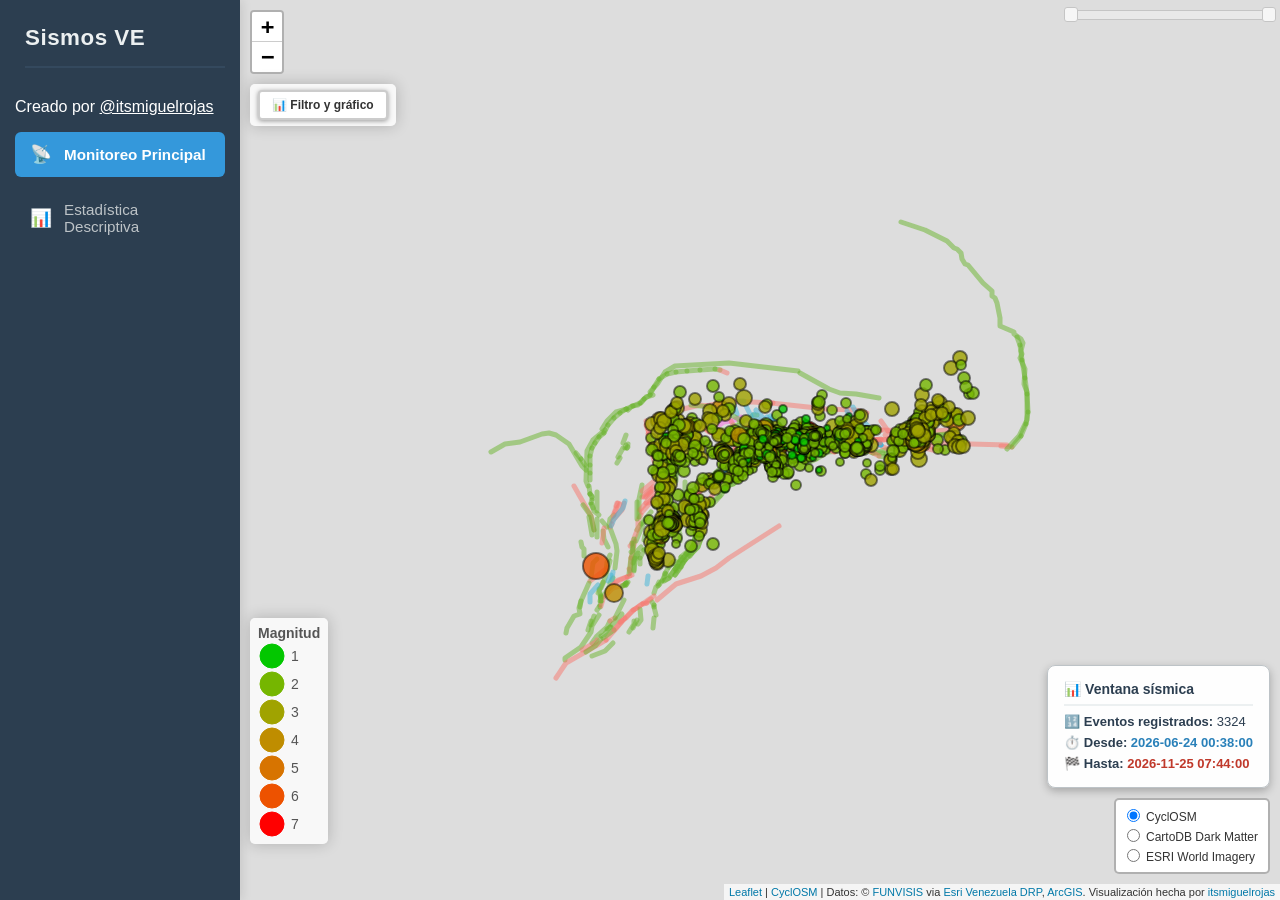
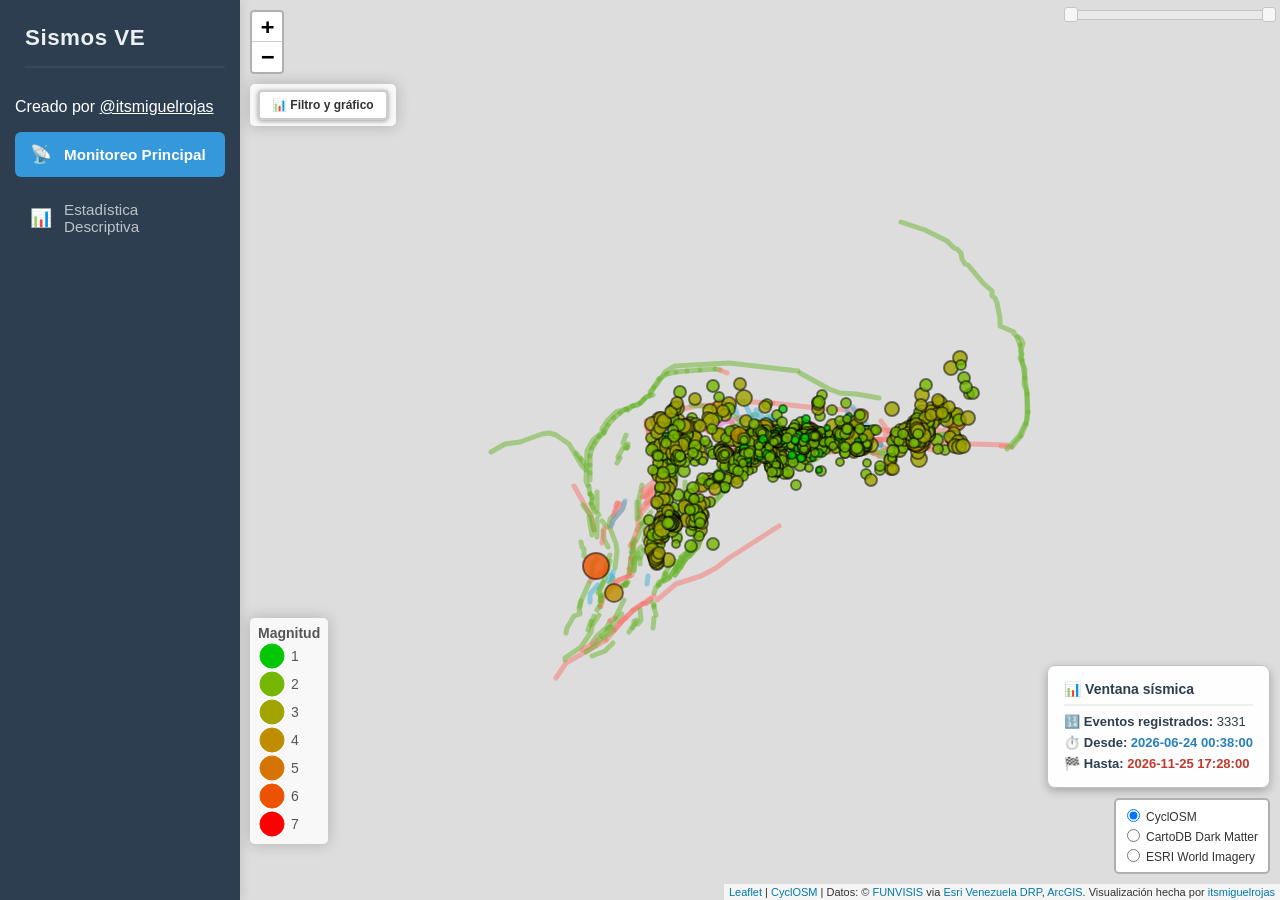
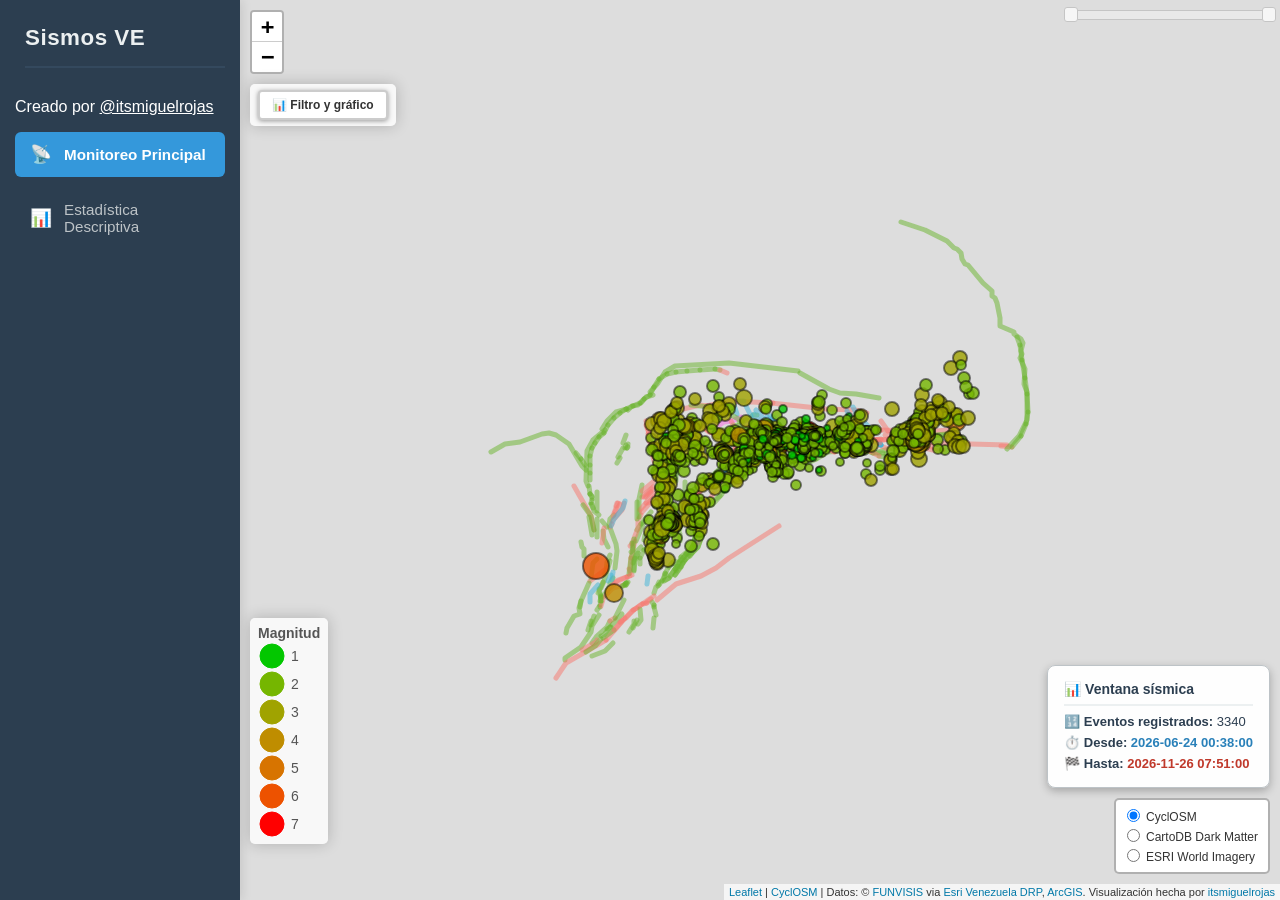
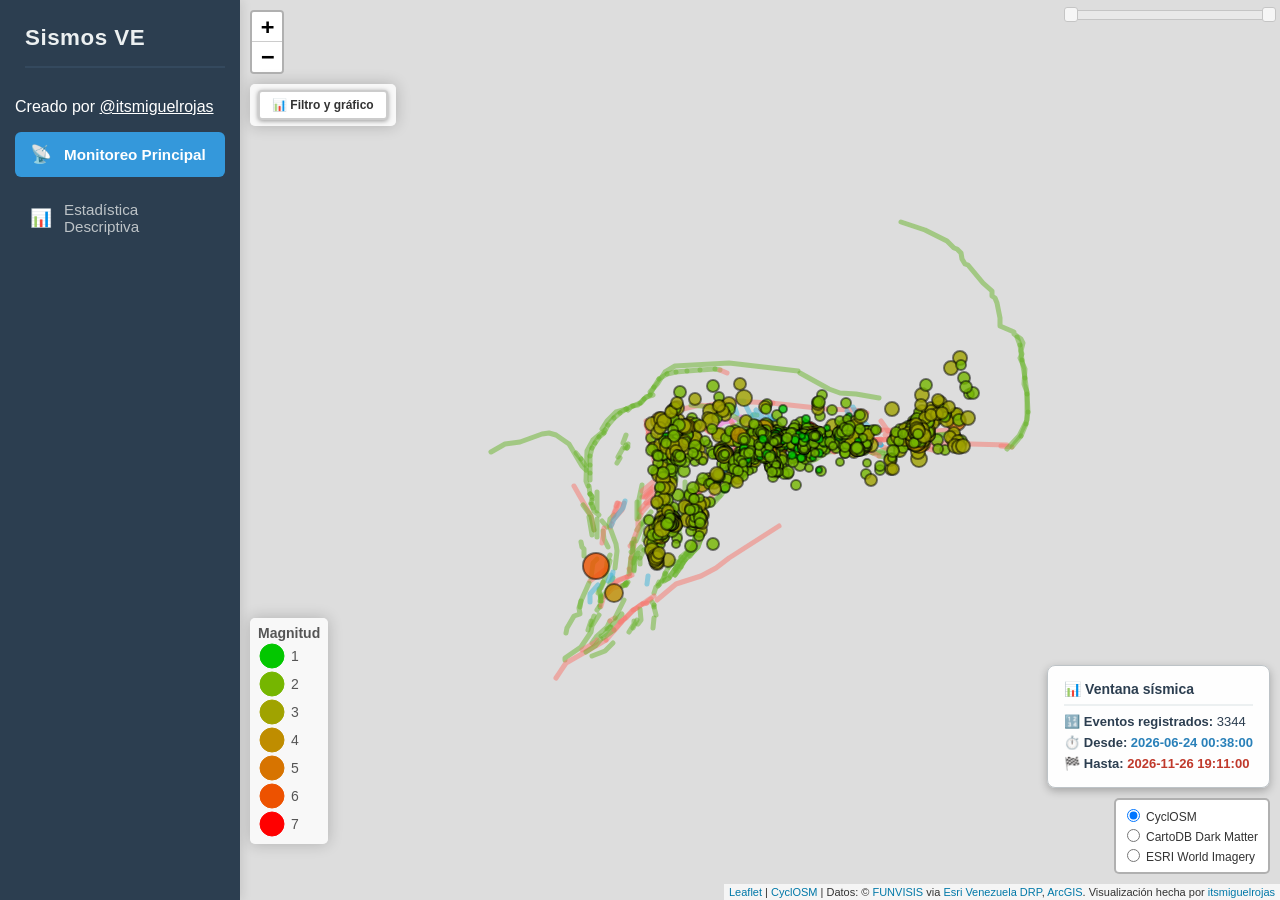
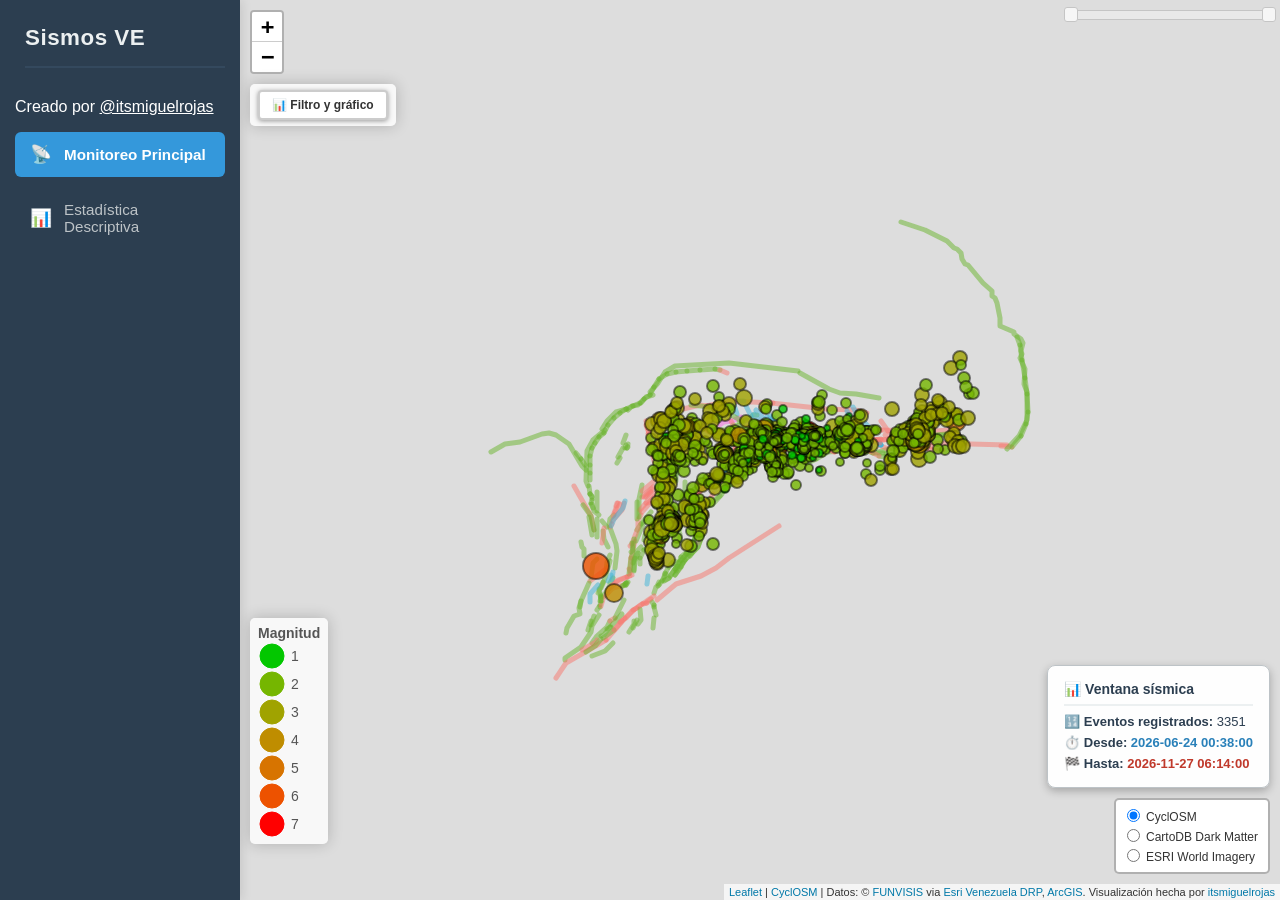
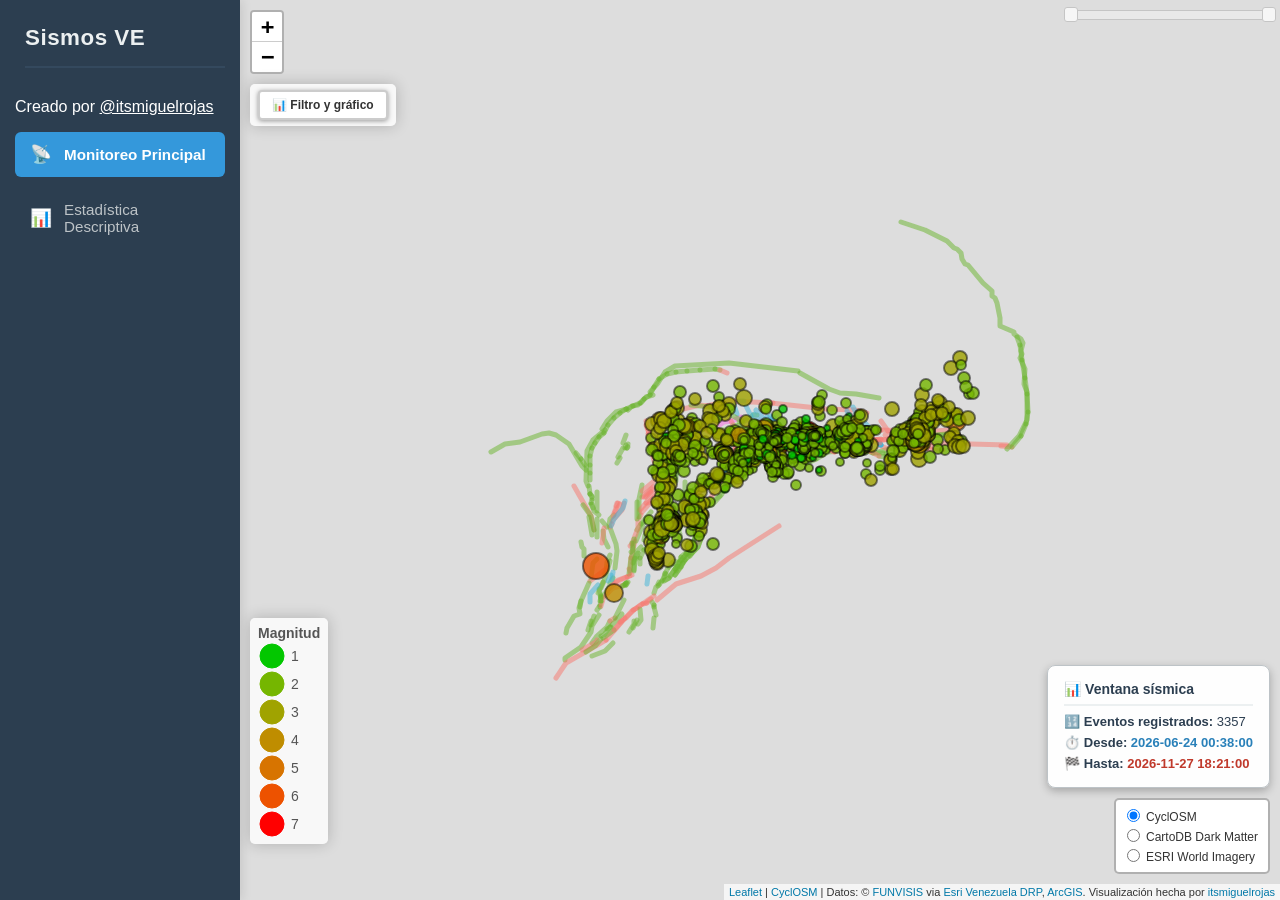
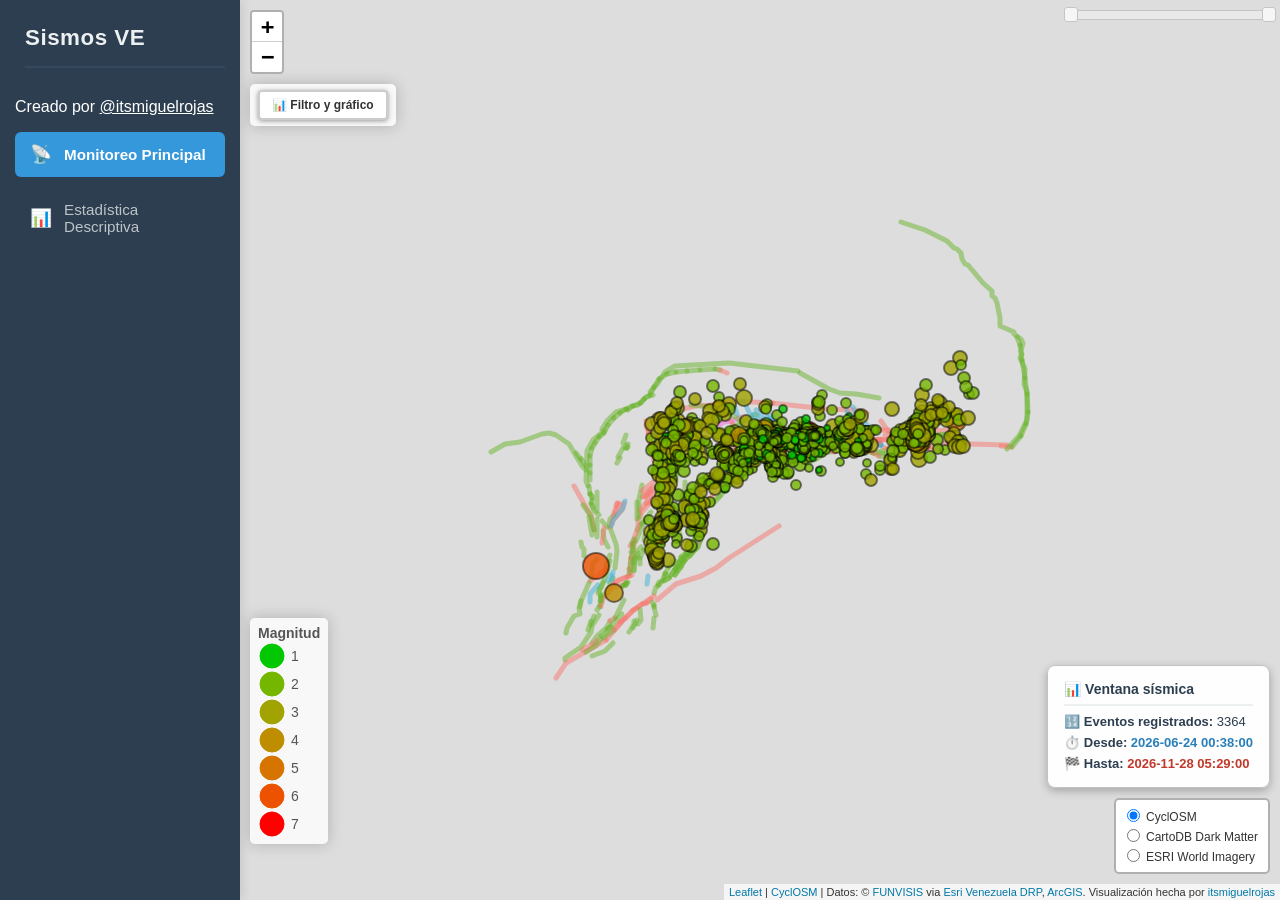
